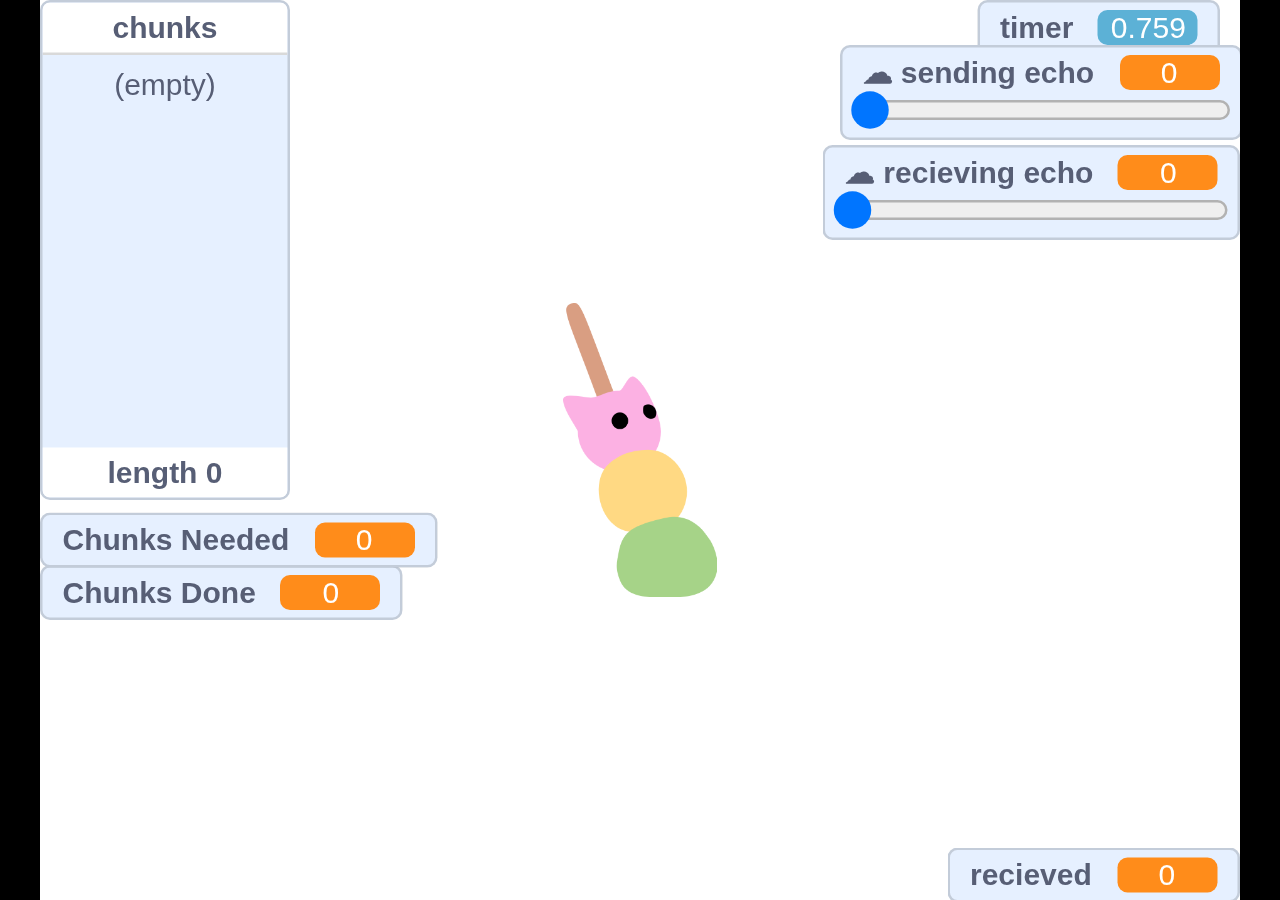
==== filesender/index.html @ b2f669ba "Add files via upload" ====
<!DOCTYPE html>
<!-- Created with https://packager.turbowarp.org/ -->
<html>
<head>
  <meta charset="utf-8">
  <meta name="viewport" content="width=device-width, initial-scale=1.0, maximum-scale=1.0, user-scalable=no">
  <!-- We only include this to explicitly loosen the CSP of various packager environments. It does not provide any security. -->
  <meta http-equiv="Content-Security-Policy" content="default-src * 'self' 'unsafe-inline' 'unsafe-eval' data: blob:">
  <title>Letter Swapper 2.5</title>
  <style>
    body {
      color: #ffffff;
      font-family: sans-serif;
      overflow: hidden;
      margin: 0;
      padding: 0;
    }
    :root, body.is-fullscreen {
      background-color: #000000;
    }
    [hidden] {
      display: none !important;
    }
    h1 {
      font-weight: normal;
    }
    a {
      color: inherit;
      text-decoration: underline;
      cursor: pointer;
    }

    #app, #loading, #error, #launch {
      position: absolute;
      top: 0;
      left: 0;
      width: 100%;
      height: 100%;
    }
    .screen {
      display: flex;
      flex-direction: column;
      align-items: center;
      justify-content: center;
      text-align: center;
      cursor: default;
      user-select: none;
      -webkit-user-select: none;
      background-color: #000000;
    }
    #launch {
      background-color: rgba(0, 0, 0, 0.7);
      cursor: pointer;
    }
    .green-flag {
      width: 80px;
      height: 80px;
      padding: 16px;
      border-radius: 100%;
      background: rgba(255, 255, 255, 0.75);
      border: 3px solid hsla(0, 100%, 100%, 1);
      display: flex;
      justify-content: center;
      align-items: center;
      box-sizing: border-box;
    }
    #loading {
      
    }
    .progress-bar-outer {
      border: 1px solid currentColor;
      height: 10px;
      width: 200px;
      max-width: 200px;
    }
    .progress-bar-inner {
      height: 100%;
      width: 0;
      background-color: currentColor;
    }
    .loading-text, noscript {
      font-weight: normal;
      font-size: 36px;
      margin: 0 0 16px;
    }
    .loading-image {
      margin: 0 0 16px;
    }
    #error-message, #error-stack {
      font-family: monospace;
      max-width: 600px;
      white-space: pre-wrap;
      user-select: text;
      -webkit-user-select: text;
    }
    #error-stack {
      text-align: left;
      max-height: 200px;
      overflow: auto;
    }
    .control-button {
      width: 2rem;
      height: 2rem;
      padding: 0.375rem;
      margin-top: 0.5rem;
      margin-bottom: 0.5rem;
      user-select: none;
      -webkit-user-select: none;
      cursor: pointer;
      border: 0;
      border-radius: 4px;
    }
    .control-button-highlight:hover {
      background: #ff4c4c26;
    }
    .control-button-highlight.active {
      background: #ff4c4c59;
    }
    .fullscreen-button {
      background: white;
    }
    .standalone-fullscreen-button {
      position: absolute;
      top: 0;
      right: 0;
      background-color: rgba(0, 0, 0, 0.5);
      border-radius: 0 0 0 4px;
      padding: 4px;
      cursor: pointer;
    }
    .sc-canvas {
      cursor: auto;
    }
    .sc-monitor-root[data-opcode^="data_"] .sc-monitor-value-color {
      background-color: #ff8c1a;
    }
    .sc-monitor-row-value-outer {
      background-color: #fc662c;
    }
    .sc-monitor-row-value-editing .sc-monitor-row-value-outer {
      background-color: #e25b27;
    }
    
  </style>
  <meta name="theme-color" content="#000000">
  
</head>
<body>
  <div id="app"></div>

  <div id="launch" class="screen" hidden title="Click to start">
    <div class="green-flag">
      <svg viewBox="0 0 16.63 17.5" width="42" height="44">
        <defs><style>.cls-1,.cls-2{fill:#4cbf56;stroke:#45993d;stroke-linecap:round;stroke-linejoin:round;}.cls-2{stroke-width:1.5px;}</style></defs>
        <path class="cls-1" d="M.75,2A6.44,6.44,0,0,1,8.44,2h0a6.44,6.44,0,0,0,7.69,0V12.4a6.44,6.44,0,0,1-7.69,0h0a6.44,6.44,0,0,0-7.69,0"/>
        <line class="cls-2" x1="0.75" y1="16.75" x2="0.75" y2="0.75"/>
      </svg>
    </div>
  </div>

  <div id="loading" class="screen">
    <noscript>Enable JavaScript</noscript>
    
    
    <div class="progress-bar-outer"><div class="progress-bar-inner" id="loading-inner"></div></div>
  </div>

  <div id="error" class="screen" hidden>
    <h1>Error</h1>
    <details>
      <summary id="error-message"></summary>
      <p id="error-stack"></p>
    </details>
  </div>

  <script>/*!
Parts of this script are from the TurboWarp Packager <https://packager.turbowarp.org/>, licensed as follows:
Copyright (C) 2021-2024 Thomas Weber

The Source Code Form of this program is available under the terms of the
Mozilla Public License, v. 2.0. You can obtain a copy of the license at
https://www.mozilla.org/en-US/MPL/2.0/.

Parts of this script are from Scratch <https://scratch.mit.edu/>, licensed as follows:
Copyright (c) 2016, Massachusetts Institute of Technology
All rights reserved.

Redistribution and use in source and binary forms, with or without modification, are permitted provided that the following conditions are met:

1. Redistributions of source code must retain the above copyright notice, this list of conditions and the following disclaimer.

2. Redistributions in binary form must reproduce the above copyright notice, this list of conditions and the following disclaimer in the documentation and/or other materials provided with the distribution.

3. Neither the name of the copyright holder nor the names of its contributors may be used to endorse or promote products derived from this software without specific prior written permission.

THIS SOFTWARE IS PROVIDED BY THE COPYRIGHT HOLDERS AND CONTRIBUTORS "AS IS" AND ANY EXPRESS OR IMPLIED WARRANTIES, INCLUDING, BUT NOT LIMITED TO, THE IMPLIED WARRANTIES OF MERCHANTABILITY AND FITNESS FOR A PARTICULAR PURPOSE ARE DISCLAIMED. IN NO EVENT SHALL THE COPYRIGHT HOLDER OR CONTRIBUTORS BE LIABLE FOR ANY DIRECT, INDIRECT, INCIDENTAL, SPECIAL, EXEMPLARY, OR CONSEQUENTIAL DAMAGES (INCLUDING, BUT NOT LIMITED TO, PROCUREMENT OF SUBSTITUTE GOODS OR SERVICES; LOSS OF USE, DATA, OR PROFITS; OR BUSINESS INTERRUPTION) HOWEVER CAUSED AND ON ANY THEORY OF LIABILITY, WHETHER IN CONTRACT, STRICT LIABILITY, OR TORT (INCLUDING NEGLIGENCE OR OTHERWISE) ARISING IN ANY WAY OUT OF THE USE OF THIS SOFTWARE, EVEN IF ADVISED OF THE POSSIBILITY OF SUCH DAMAGE.
*/

/*! For license information please see scaffolding-min.js.LICENSE.txt */
!function(e){function t(t){for(var n,i,s=t[0],o=t[1],a=0,c=[];a<s.length;a++)i=s[a],Object.prototype.hasOwnProperty.call(r,i)&&r[i]&&c.push(r[i][0]),r[i]=0;for(n in o)Object.prototype.hasOwnProperty.call(o,n)&&(e[n]=o[n]);for(l&&l(t);c.length;)c.shift()()}var n={},r={0:0};function i(t){if(n[t])return n[t].exports;var r=n[t]={i:t,l:!1,exports:{}};return e[t].call(r.exports,r,r.exports,i),r.l=!0,r.exports}i.e=function(e){var t=[],n=r[e];if(0!==n)if(n)t.push(n[2]);else{var s=new Promise((function(t,i){n=r[e]=[t,i]}));t.push(n[2]=s);var o,a=document.createElement("script");a.charset="utf-8",a.timeout=120,i.nc&&a.setAttribute("nonce",i.nc),a.src=function(e){return i.p+"scaffolding/"+({1:"vendors~iframe-extension-worker"}[e]||e)+".js"}(e);var l=new Error;o=function(t){a.onerror=a.onload=null,clearTimeout(c);var n=r[e];if(0!==n){if(n){var i=t&&("load"===t.type?"missing":t.type),s=t&&t.target&&t.target.src;l.message="Loading chunk "+e+" failed.\n("+i+": "+s+")",l.name="ChunkLoadError",l.type=i,l.request=s,n[1](l)}r[e]=void 0}};var c=setTimeout((function(){o({type:"timeout",target:a})}),12e4);a.onerror=a.onload=o,document.head.appendChild(a)}return Promise.all(t)},i.m=e,i.c=n,i.d=function(e,t,n){i.o(e,t)||Object.defineProperty(e,t,{enumerable:!0,get:n})},i.r=function(e){"undefined"!=typeof Symbol&&Symbol.toStringTag&&Object.defineProperty(e,Symbol.toStringTag,{value:"Module"}),Object.defineProperty(e,"__esModule",{value:!0})},i.t=function(e,t){if(1&t&&(e=i(e)),8&t)return e;if(4&t&&"object"==typeof e&&e&&e.__esModule)return e;var n=Object.create(null);if(i.r(n),Object.defineProperty(n,"default",{enumerable:!0,value:e}),2&t&&"string"!=typeof e)for(var r in e)i.d(n,r,function(t){return e[t]}.bind(null,r));return n},i.n=function(e){var t=e&&e.__esModule?function(){return e.default}:function(){return e};return i.d(t,"a",t),t},i.o=function(e,t){return Object.prototype.hasOwnProperty.call(e,t)},i.p="",i.oe=function(e){throw console.error(e),e};var s=window.webpackJsonp=window.webpackJsonp||[],o=s.push.bind(s);s.push=t,s=s.slice();for(var a=0;a<s.length;a++)t(s[a]);var l=o;i(i.s=415)}([function(e,t,n){var r=n(36),i=n(93),s=n(37),o=s.TYPE,a=n(91),l=a.isNewline,c=a.isName,u=a.isValidEscape,d=a.isNumberStart,h=a.isIdentifierStart,p=a.charCodeCategory,m=a.isBOM,f=n(27),g=f.cmpStr,y=f.getNewlineLength,b=f.findWhiteSpaceEnd,v=f.consumeEscaped,S=f.consumeName,w=f.consumeNumber,k=f.consumeBadUrlRemnants,x=16777215,T=24;function E(e,t){function n(t){return t<E?e.charCodeAt(t):0}function s(){return M=w(e,M),h(n(M),n(M+1),n(M+2))?(L=o.Dimension,void(M=S(e,M))):37===n(M)?(L=o.Percentage,void M++):void(L=o.Number)}function a(){const t=M;return M=S(e,M),g(e,t,M,"url")&&40===n(M)?34===n(M=b(e,M+1))||39===n(M)?(L=o.Function,void(M=t+4)):void function(){for(L=o.Url,M=b(e,M);M<e.length;M++){var t=e.charCodeAt(M);switch(p(t)){case 41:return void M++;case p.Eof:return;case p.WhiteSpace:return 41===n(M=b(e,M))||M>=e.length?void(M<e.length&&M++):(M=k(e,M),void(L=o.BadUrl));case 34:case 39:case 40:case p.NonPrintable:return M=k(e,M),void(L=o.BadUrl);case 92:if(u(t,n(M+1))){M=v(e,M)-1;break}return M=k(e,M),void(L=o.BadUrl)}}}():40===n(M)?(L=o.Function,void M++):void(L=o.Ident)}function f(t){for(t||(t=n(M++)),L=o.String;M<e.length;M++){var r=e.charCodeAt(M);switch(p(r)){case t:return void M++;case p.Eof:return;case p.WhiteSpace:if(l(r))return M+=y(e,M,r),void(L=o.BadString);break;case 92:if(M===e.length-1)break;var i=n(M+1);l(i)?M+=y(e,M+1,i):u(r,i)&&(M=v(e,M)-1)}}}t||(t=new r);for(var E=(e=String(e||"")).length,A=i(t.offsetAndType,E+1),C=i(t.balance,E+1),I=0,O=m(n(0)),M=O,N=0,R=0,D=0;M<E;){var P=e.charCodeAt(M),L=0;switch(C[I]=E,p(P)){case p.WhiteSpace:L=o.WhiteSpace,M=b(e,M+1);break;case 34:f();break;case 35:c(n(M+1))||u(n(M+1),n(M+2))?(L=o.Hash,M=S(e,M+1)):(L=o.Delim,M++);break;case 39:f();break;case 40:L=o.LeftParenthesis,M++;break;case 41:L=o.RightParenthesis,M++;break;case 43:d(P,n(M+1),n(M+2))?s():(L=o.Delim,M++);break;case 44:L=o.Comma,M++;break;case 45:d(P,n(M+1),n(M+2))?s():45===n(M+1)&&62===n(M+2)?(L=o.CDC,M+=3):h(P,n(M+1),n(M+2))?a():(L=o.Delim,M++);break;case 46:d(P,n(M+1),n(M+2))?s():(L=o.Delim,M++);break;case 47:42===n(M+1)?(L=o.Comment,1===(M=e.indexOf("*/",M+2)+2)&&(M=e.length)):(L=o.Delim,M++);break;case 58:L=o.Colon,M++;break;case 59:L=o.Semicolon,M++;break;case 60:33===n(M+1)&&45===n(M+2)&&45===n(M+3)?(L=o.CDO,M+=4):(L=o.Delim,M++);break;case 64:h(n(M+1),n(M+2),n(M+3))?(L=o.AtKeyword,M=S(e,M+1)):(L=o.Delim,M++);break;case 91:L=o.LeftSquareBracket,M++;break;case 92:u(P,n(M+1))?a():(L=o.Delim,M++);break;case 93:L=o.RightSquareBracket,M++;break;case 123:L=o.LeftCurlyBracket,M++;break;case 125:L=o.RightCurlyBracket,M++;break;case p.Digit:s();break;case p.NameStart:a();break;case p.Eof:break;default:L=o.Delim,M++}switch(L){case N:for(N=(R=C[D=R&x])>>T,C[I]=D,C[D++]=I;D<I;D++)C[D]===E&&(C[D]=I);break;case o.LeftParenthesis:case o.Function:C[I]=R,R=(N=o.RightParenthesis)<<T|I;break;case o.LeftSquareBracket:C[I]=R,R=(N=o.RightSquareBracket)<<T|I;break;case o.LeftCurlyBracket:C[I]=R,R=(N=o.RightCurlyBracket)<<T|I}A[I++]=L<<T|M}for(A[I]=o.EOF<<T|M,C[I]=E,C[E]=E;0!==R;)R=C[D=R&x],C[D]=E;return t.source=e,t.firstCharOffset=O,t.offsetAndType=A,t.tokenCount=I,t.balance=C,t.reset(),t.next(),t}Object.keys(s).forEach((function(e){E[e]=s[e]})),Object.keys(a).forEach((function(e){E[e]=a[e]})),Object.keys(f).forEach((function(e){E[e]=f[e]})),e.exports=E},function(e,t,n){const r=n(31);r.enable(),e.exports=r("vm")},function(e,t,n){const r=n(23),i=e=>{if("string"!=typeof e)return!1;for(let t=0;t<e.length;t++){const n=e.charCodeAt(t);if(48===n||9===n)return!1}return!0};class s{static toNumber(e){if("number"==typeof e)return Number.isNaN(e)?0:e;const t=Number(e);return Number.isNaN(t)?0:t}static toBoolean(e){return"boolean"==typeof e?e:"string"==typeof e?""!==e&&"0"!==e&&"false"!==e.toLowerCase():Boolean(e)}static toString(e){return String(e)}static toRgbColorList(e){const t=s.toRgbColorObject(e);return[t.r,t.g,t.b]}static toRgbColorObject(e){let t;return"string"==typeof e&&"#"===e.substring(0,1)?(t=r.hexToRgb(e),t||(t={r:0,g:0,b:0,a:255})):t=r.decimalToRgb(s.toNumber(e)),t}static isWhiteSpace(e){return null===e||"string"==typeof e&&0===e.trim().length}static compare(e,t){let n=Number(e),r=Number(t);if(0===n&&i(e)?n=NaN:0===r&&i(t)&&(r=NaN),isNaN(n)||isNaN(r)){const n=String(e).toLowerCase(),r=String(t).toLowerCase();return n<r?-1:n>r?1:0}return n===1/0&&r===1/0||n===-1/0&&r===-1/0?0:n-r}static isInt(e){return"number"==typeof e?!!isNaN(e)||e===Math.floor(e):"boolean"==typeof e||"string"==typeof e&&e.indexOf(".")<0}static get LIST_INVALID(){return"INVALID"}static get LIST_ALL(){return"ALL"}static toListIndex(e,t,n){if("number"!=typeof e){if("all"===e)return n?s.LIST_ALL:s.LIST_INVALID;if("last"===e)return t>0?t:s.LIST_INVALID;if("random"===e||"any"===e)return t>0?1+Math.floor(Math.random()*t):s.LIST_INVALID}return(e=Math.floor(s.toNumber(e)))<1||e>t?s.LIST_INVALID:e}}e.exports=s},function(e,t){e.exports={BOOLEAN:"Boolean",BUTTON:"button",LABEL:"label",COMMAND:"command",CONDITIONAL:"conditional",EVENT:"event",HAT:"hat",LOOP:"loop",REPORTER:"reporter",XML:"xml"}},function(e,t){e.exports={ANGLE:"angle",BOOLEAN:"Boolean",COLOR:"color",NUMBER:"number",STRING:"string",MATRIX:"matrix",NOTE:"note",IMAGE:"image",COSTUME:"costume",SOUND:"sound"}},function(e,t){e.exports=class{static degToRad(e){return e*Math.PI/180}static radToDeg(e){return 180*e/Math.PI}static clamp(e,t,n){return Math.min(Math.max(e,t),n)}static wrapClamp(e,t,n){const r=n-t+1;return e-Math.floor((e-t)/r)*r}static tan(e){switch(e%=360){case-270:case 90:return 1/0;case-90:case 270:return-1/0;default:return Math.round(1e10*Math.tan(Math.PI*e/180))/1e10}}static reducedSortOrdering(e){const t=e.slice(0).sort(((e,t)=>e-t));return e.map((e=>t.indexOf(e)))}static inclusiveRandIntWithout(e,t,n){const r=t-e,i=e+Math.floor(Math.random()*r);return i>=n?i+1:i}static scale(e,t,n,r,i){return(e-t)/(n-t)*(i-r)+r}}},function(e,t,n){"use strict";var r=n(128),i=n(129),s=n(70),o=n(69),a=n(68);function l(e,t){return Object.keys(t).forEach((function(n){e[n]=t[n]})),e}e.exports=function e(){var t=l({},a),n="en",c={},u=function(e){return e},d=null,h="warning",p={};function m(e,t,s){var o="string"==typeof e?e:e.default,a=y(o,"object"==typeof e&&e.id||u(o),s||n);return(a.format||(a.format=i(r(a.message),s||n,p)))(t)}m.rich=function(e,t,s){var o="string"==typeof e?e:e.default,a=y(o,"object"==typeof e&&e.id||u(o),s||n);return(a.toParts||(a.toParts=i.toParts(r(a.message,{tagsType:f}),s||n,p)))(t)};var f="<>";function g(e,t){var n=e[2];return function(e,t){var r="object"==typeof n?function(e,t){return Object.keys(e).reduce((function(n,r){return n[r]=e[r](t),n}),{})}(n,t):n;return"function"==typeof e?e(r):e}}function y(e,t,n){var r=o(n,c)||"en",i=c[r]||(c[r]={}),s=i[t];if("string"==typeof s&&(s=i[t]={message:s}),!s){var a='Translation for "'+t+'" in "'+r+'" is missing';if("warning"===h)"undefined"!=typeof console&&console.warn(a);else if("ignore"!==h)throw new Error(a);var l="function"==typeof d?d(e,t,r)||e:d||e;s=i[t]={message:l}}return s}function b(e,t,r,i,a){"object"==typeof r&&"object"!=typeof i&&(a=i,i=r,r=0);var l=o(a||n,s),c=l&&s[l][e]||v;return i["="+ +t]||i[c(t-r)]||i.other}function v(){return"other"}return p[f]=g,m.setup=function(e){return(e=e||{}).locale&&(n=e.locale),"translations"in e&&(c=e.translations||{}),e.generateId&&(u=e.generateId),"missingReplacement"in e&&(d=e.missingReplacement),e.missingTranslation&&(h=e.missingTranslation),e.formats&&(e.formats.number&&l(t.number,e.formats.number),e.formats.date&&l(t.date,e.formats.date),e.formats.time&&l(t.time,e.formats.time)),e.types&&((p=e.types)[f]=g),{locale:n,translations:c,generateId:u,missingReplacement:d,missingTranslation:h,formats:t,types:p}},m.number=function(e,r,i){var s=r&&t.number[r]||t.parseNumberPattern(r)||t.number.default;return new Intl.NumberFormat(i||n,s).format(e)},m.date=function(e,r,i){var s=r&&t.date[r]||t.parseDatePattern(r)||t.date.default;return new Intl.DateTimeFormat(i||n,s).format(e)},m.time=function(e,r,i){var s=r&&t.time[r]||t.parseDatePattern(r)||t.time.default;return new Intl.DateTimeFormat(i||n,s).format(e)},m.select=function(e,t){return t[e]||t.other},m.custom=function(e,t,n,r){return e[1]in p?p[e[1]](e,t)(n,r):n},m.plural=b.bind(null,"cardinal"),m.selectordinal=b.bind(null,"ordinal"),m.namespace=e,m}()},function(e,t,n){const r=n(1);class i{static withoutTrailingDigits(e){let t=e.length-1;for(;t>=0&&"0123456789".indexOf(e.charAt(t))>-1;)t--;return e.slice(0,t+1)}static unusedName(e,t){if(t.indexOf(e)<0)return e;e=i.withoutTrailingDigits(e);let n=2;for(;t.indexOf(e+n)>=0;)n++;return e+n}static splitFirst(e,t){const n=e.indexOf(t);return n>=0?[e.substring(0,n),e.substring(n+1)]:[e,null]}static stringify(e){return JSON.stringify(e,((e,t)=>"number"!=typeof t||t!==1/0&&t!==-1/0&&!isNaN(t)?t:0))}static replaceUnsafeChars(e){if("string"!=typeof e){if(!Array.isArray(e))return r.error("Unexpected input recieved in replaceUnsafeChars"),e;e=String(e)}return e.replace(/[<>&'"]/g,(e=>{switch(e){case"<":return"lt";case">":return"gt";case"&":return"amp";case"'":return"apos";case'"':return"quot"}}))}}e.exports=i},function(e,t){const n="!#%()*+,-./:;=?@[]^_`{|}~ABCDEFGHIJKLMNOPQRSTUVWXYZabcdefghijklmnopqrstuvwxyz0123456789";e.exports=function(){const e=n.length,t=[];for(let r=0;r<20;r++)t[r]=n.charAt(Math.random()*e);return t.join("")}},function(e,t){var n;n=function(){return this}();try{n=n||new Function("return this")()}catch(e){"object"==typeof window&&(n=window)}e.exports=n},function(e,t,n){const r=n(8),i=n(33);class s{constructor(e,t,n,i){switch(this.id=e||r(),this.name=t,this.type=n,this.isCloud=i,this.type){case s.SCALAR_TYPE:this.value=0;break;case s.LIST_TYPE:this.value=[];break;case s.BROADCAST_MESSAGE_TYPE:this.value=this.name;break;default:throw new Error("Invalid variable type: ".concat(this.type))}}toXML(e){return e=!0===e,'<variable type="'.concat(this.type,'" id="').concat(this.id,'" islocal="').concat(e,'" iscloud="').concat(this.isCloud,'">').concat(i(this.name),"</variable>")}static get SCALAR_TYPE(){return""}static get LIST_TYPE(){return"list"}static get BROADCAST_MESSAGE_TYPE(){return"broadcast_msg"}}e.exports=s},function(e,t,n){var r;"undefined"!=typeof self&&self,r=function(){return function(e){var t={};function n(r){if(t[r])return t[r].exports;var i=t[r]={i:r,l:!1,exports:{}};return e[r].call(i.exports,i,i.exports,n),i.l=!0,i.exports}return n.m=e,n.c=t,n.d=function(e,t,r){n.o(e,t)||Object.defineProperty(e,t,{configurable:!1,enumerable:!0,get:r})},n.n=function(e){var t=e&&e.__esModule?function(){return e.default}:function(){return e};return n.d(t,"a",t),t},n.o=function(e,t){return Object.prototype.hasOwnProperty.call(e,t)},n.p="",n(n.s=9)}([function(e,t,n){"use strict";t.__esModule=!0,t.copyExistingProperties=function(e,t){Object.keys(t).forEach((function(n){t.hasOwnProperty(n)&&e.hasOwnProperty(n)&&(t[n]=e[n])}))},t.copyNamedProperties=function(e,t,n){e.forEach((function(e){var r=t[e];void 0!==r&&(n[e]=r)}))},t.isBuffer=function(e,t){return o||(o=e.createBuffer()),t instanceof o.constructor},t.isRenderbuffer=function(e,t){return a||(a=e.createRenderbuffer()),t instanceof a.constructor},t.isShader=function(e,t){return l||(l=e.createShader(e.VERTEX_SHADER)),t instanceof l.constructor},t.isTexture=function(e,t){return c||(c=e.createTexture()),t instanceof c.constructor},t.isSampler=function(e,t){if(!u){if(!e.createSampler)return!1;u=e.createSampler()}return t instanceof u.constructor},t.warn=t.error=void 0;var r,i=(r=n(2))&&r.__esModule?r:{default:r},s=i.default.console&&i.default.console.error&&"function"==typeof i.default.console.error?i.default.console.error.bind(i.default.console):function(){};t.error=s;var o,a,l,c,u,d=i.default.console&&i.default.console.warn&&"function"==typeof i.default.console.warn?i.default.console.warn.bind(i.default.console):function(){};t.warn=d},function(e,t,n){"use strict";t.__esModule=!0,t.getGLTypeForTypedArray=function(e){if(e instanceof Int8Array)return s;if(e instanceof Uint8Array)return o;if(e instanceof Uint8ClampedArray)return o;if(e instanceof Int16Array)return a;if(e instanceof Uint16Array)return l;if(e instanceof Int32Array)return c;if(e instanceof Uint32Array)return u;if(e instanceof Float32Array)return d;throw"unsupported typed array type"},t.getGLTypeForTypedArrayType=function(e){if(e===Int8Array)return s;if(e===Uint8Array)return o;if(e===Uint8ClampedArray)return o;if(e===Int16Array)return a;if(e===Uint16Array)return l;if(e===Int32Array)return c;if(e===Uint32Array)return u;if(e===Float32Array)return d;throw"unsupported typed array type"},t.getTypedArrayTypeForGLType=function(e){var t=h[e];if(!t)throw"unknown gl type";return t},t.isArrayBuffer=void 0;var r,i=(r=n(2))&&r.__esModule?r:{default:r},s=5120,o=5121,a=5122,l=5123,c=5124,u=5125,d=5126,h={},p=h;p[s]=Int8Array,p[o]=Uint8Array,p[a]=Int16Array,p[l]=Uint16Array,p[c]=Int32Array,p[u]=Uint32Array,p[d]=Float32Array,p[32819]=Uint16Array,p[32820]=Uint16Array,p[33635]=Uint16Array,p[5131]=Uint16Array,p[33640]=Uint32Array,p[35899]=Uint32Array,p[35902]=Uint32Array,p[36269]=Uint32Array,p[34042]=Uint32Array;var m=i.default.SharedArrayBuffer?function(e){return e&&e.buffer&&(e.buffer instanceof ArrayBuffer||e.buffer instanceof i.default.SharedArrayBuffer)}:function(e){return e&&e.buffer&&e.buffer instanceof ArrayBuffer};t.isArrayBuffer=m},function(e,t,n){"use strict";t.__esModule=!0,t.default=void 0;var r=void 0!==r?r:"undefined"!=typeof self?self:"undefined"!=typeof window?window:{};t.default=r},function(e,t,n){"use strict";t.__esModule=!0,t.add=function(e,t,n){return(n=n||new r(3))[0]=e[0]+t[0],n[1]=e[1]+t[1],n[2]=e[2]+t[2],n},t.copy=function(e,t){return(t=t||new r(3))[0]=e[0],t[1]=e[1],t[2]=e[2],t},t.create=function(e,t,n){var i=new r(3);return e&&(i[0]=e),t&&(i[1]=t),n&&(i[2]=n),i},t.cross=function(e,t,n){n=n||new r(3);var i=e[2]*t[0]-e[0]*t[2],s=e[0]*t[1]-e[1]*t[0];return n[0]=e[1]*t[2]-e[2]*t[1],n[1]=i,n[2]=s,n},t.distance=function(e,t){var n=e[0]-t[0],r=e[1]-t[1],i=e[2]-t[2];return Math.sqrt(n*n+r*r+i*i)},t.distanceSq=function(e,t){var n=e[0]-t[0],r=e[1]-t[1],i=e[2]-t[2];return n*n+r*r+i*i},t.divide=function(e,t,n){return(n=n||new r(3))[0]=e[0]/t[0],n[1]=e[1]/t[1],n[2]=e[2]/t[2],n},t.divScalar=function(e,t,n){return(n=n||new r(3))[0]=e[0]/t,n[1]=e[1]/t,n[2]=e[2]/t,n},t.dot=function(e,t){return e[0]*t[0]+e[1]*t[1]+e[2]*t[2]},t.lerp=function(e,t,n,i){return(i=i||new r(3))[0]=(1-n)*e[0]+n*t[0],i[1]=(1-n)*e[1]+n*t[1],i[2]=(1-n)*e[2]+n*t[2],i},t.length=function(e){return Math.sqrt(e[0]*e[0]+e[1]*e[1]+e[2]*e[2])},t.lengthSq=function(e){return e[0]*e[0]+e[1]*e[1]+e[2]*e[2]},t.mulScalar=function(e,t,n){return(n=n||new r(3))[0]=e[0]*t,n[1]=e[1]*t,n[2]=e[2]*t,n},t.multiply=function(e,t,n){return(n=n||new r(3))[0]=e[0]*t[0],n[1]=e[1]*t[1],n[2]=e[2]*t[2],n},t.negate=function(e,t){return(t=t||new r(3))[0]=-e[0],t[1]=-e[1],t[2]=-e[2],t},t.normalize=function(e,t){t=t||new r(3);var n=e[0]*e[0]+e[1]*e[1]+e[2]*e[2],i=Math.sqrt(n);return i>1e-5?(t[0]=e[0]/i,t[1]=e[1]/i,t[2]=e[2]/i):(t[0]=0,t[1]=0,t[2]=0),t},t.setDefaultType=function(e){var t=r;return r=e,t},t.subtract=function(e,t,n){return(n=n||new r(3))[0]=e[0]-t[0],n[1]=e[1]-t[1],n[2]=e[2]-t[2],n};var r=Float32Array},function(e,t,n){"use strict";t.__esModule=!0,t.isWebGL1=function(e){return!e.texStorage2D},t.isWebGL2=function(e){return!!e.texStorage2D},t.glEnumToString=void 0;var r,i,s=(r={},i={},function(e,t){return function(e){var t=e.constructor.name;if(!r[t]){for(var n in e)if("number"==typeof e[n]){var s=i[e[n]];i[e[n]]=s?"".concat(s," | ").concat(n):n}r[t]=!0}}(e),i[t]||"0x"+t.toString(16)});t.glEnumToString=s},function(e,t,n){"use strict";t.__esModule=!0,t.createAttributeSetters=H,t.createProgram=L,t.createProgramFromScripts=function(e,t,n,r,i){for(var s=N(n,r,i),o=[],a=0;a<t.length;++a){var l=B(e,t[a],e[R[a]],s.errorCallback);if(!l)return null;o.push(l)}return L(e,o,s)},t.createProgramFromSources=z,t.createProgramInfo=function(e,t,n,r,i){var s=N(n,r,i),o=!0;if(t=t.map((function(e){if(e.indexOf("\n")<0){var t=u(e);t?e=t.text:(s.errorCallback("no element with id: "+e),o=!1)}return e})),!o)return null;var a=z(e,t,s);return a?K(e,a):null},t.createProgramInfoFromProgram=K,t.createUniformSetters=j,t.createUniformBlockSpecFromProgram=V,t.createUniformBlockInfoFromProgram=q,t.createUniformBlockInfo=function(e,t,n){return q(e,t.program,t.uniformBlockSpec,n)},t.createTransformFeedback=function(e,t,n){var r=e.createTransformFeedback();return e.bindTransformFeedback(e.TRANSFORM_FEEDBACK,r),e.useProgram(t.program),W(e,t,n),e.bindTransformFeedback(e.TRANSFORM_FEEDBACK,null),function(e,t,n){for(var r in t.transformFeedbackInfo&&(t=t.transformFeedbackInfo),n.attribs&&(n=n.attribs),n){var i=t[r];i&&e.bindBufferBase(e.TRANSFORM_FEEDBACK_BUFFER,i.index,null)}}(e,t,n),r},t.createTransformFeedbackInfo=F,t.bindTransformFeedbackInfo=W,t.setAttributes=_,t.setBuffersAndAttributes=function(e,t,n){n.vertexArrayObject?e.bindVertexArray(n.vertexArrayObject):(_(t.attribSetters||t,n.attribs),n.indices&&e.bindBuffer(e.ELEMENT_ARRAY_BUFFER,n.indices))},t.setUniforms=function e(t,n){for(var r=t.uniformSetters||t,i=arguments.length,s=1;s<i;++s){var o=arguments[s];if(Array.isArray(o))for(var a=o.length,l=0;l<a;++l)e(r,o[l]);else for(var c in o){var u=r[c];u&&u(o[c])}}},t.setUniformBlock=function(e,t,n){Y(e,t,n)&&e.bufferData(e.UNIFORM_BUFFER,n.array,e.DYNAMIC_DRAW)},t.setBlockUniforms=function(e,t){var n=e.uniforms;for(var r in t){var i=n[r];if(i){var s=t[r];s.length?i.set(s):i[0]=s}}},t.bindUniformBlock=Y;var r,i=a(n(4)),s=a(n(0)),o=(r=n(2))&&r.__esModule?r:{default:r};function a(e){if(e&&e.__esModule)return e;var t={};if(null!=e)for(var n in e)if(Object.prototype.hasOwnProperty.call(e,n)){var r=Object.defineProperty&&Object.getOwnPropertyDescriptor?Object.getOwnPropertyDescriptor(e,n):{};r.get||r.set?Object.defineProperty(t,n,r):t[n]=e[n]}return t.default=e,t}var l=s.error,c=s.warn,u=o.default&&o.default.document&&o.default.document.getElementById?o.default.document.getElementById.bind(o.default.document):function(){return null},d=3553,h=34067,p=32879,m=35866,f={};function g(e,t){return f[t].bindPoint}function y(e,t){return function(n){e.uniform1i(t,n)}}function b(e,t){return function(n){e.uniform1iv(t,n)}}function v(e,t){return function(n){e.uniform2iv(t,n)}}function S(e,t){return function(n){e.uniform3iv(t,n)}}function w(e,t){return function(n){e.uniform4iv(t,n)}}function k(e,t,n,r){var o=g(0,t);return i.isWebGL2(e)?function(t){var i,a;s.isTexture(e,t)?(i=t,a=null):(i=t.texture,a=t.sampler),e.uniform1i(r,n),e.activeTexture(e.TEXTURE0+n),e.bindTexture(o,i),e.bindSampler(n,a)}:function(t){e.uniform1i(r,n),e.activeTexture(e.TEXTURE0+n),e.bindTexture(o,t)}}function x(e,t,n,r,o){for(var a=g(0,t),l=new Int32Array(o),c=0;c<o;++c)l[c]=n+c;return i.isWebGL2(e)?function(t){e.uniform1iv(r,l),t.forEach((function(t,r){var i,o;e.activeTexture(e.TEXTURE0+l[r]),s.isTexture(e,t)?(i=t,o=null):(i=t.texture,o=t.sampler),e.bindSampler(n,o),e.bindTexture(a,i)}))}:function(t){e.uniform1iv(r,l),t.forEach((function(t,n){e.activeTexture(e.TEXTURE0+l[n]),e.bindTexture(a,t)}))}}function T(e,t){return function(n){e.bindBuffer(e.ARRAY_BUFFER,n.buffer),e.enableVertexAttribArray(t),e.vertexAttribPointer(t,n.numComponents||n.size,n.type||e.FLOAT,n.normalize||!1,n.stride||0,n.offset||0),void 0!==n.divisor&&e.vertexAttribDivisor(t,n.divisor)}}function E(e,t){return function(n){e.bindBuffer(e.ARRAY_BUFFER,n.buffer),e.enableVertexAttribArray(t),e.vertexAttribIPointer(t,n.numComponents||n.size,n.type||e.INT,n.stride||0,n.offset||0),void 0!==n.divisor&&e.vertexAttribDivisor(t,n.divisor)}}function A(e,t,n){var r=n.size,i=n.count;return function(n){e.bindBuffer(e.ARRAY_BUFFER,n.buffer);for(var s=n.size||n.numComponents||r,o=s/i,a=n.type||e.FLOAT,l=f[a].size*s,c=n.normalize||!1,u=n.offset||0,d=l/i,h=0;h<i;++h)e.enableVertexAttribArray(t+h),e.vertexAttribPointer(t+h,o,a,c,l,u+d*h),void 0!==n.divisor&&e.vertexAttribDivisor(t+h,n.divisor)}}f[5126]={Type:Float32Array,size:4,setter:function(e,t){return function(n){e.uniform1f(t,n)}},arraySetter:function(e,t){return function(n){e.uniform1fv(t,n)}}},f[35664]={Type:Float32Array,size:8,setter:function(e,t){return function(n){e.uniform2fv(t,n)}}},f[35665]={Type:Float32Array,size:12,setter:function(e,t){return function(n){e.uniform3fv(t,n)}}},f[35666]={Type:Float32Array,size:16,setter:function(e,t){return function(n){e.uniform4fv(t,n)}}},f[5124]={Type:Int32Array,size:4,setter:y,arraySetter:b},f[35667]={Type:Int32Array,size:8,setter:v},f[35668]={Type:Int32Array,size:12,setter:S},f[35669]={Type:Int32Array,size:16,setter:w},f[5125]={Type:Uint32Array,size:4,setter:function(e,t){return function(n){e.uniform1ui(t,n)}},arraySetter:function(e,t){return function(n){e.uniform1uiv(t,n)}}},f[36294]={Type:Uint32Array,size:8,setter:function(e,t){return function(n){e.uniform2uiv(t,n)}}},f[36295]={Type:Uint32Array,size:12,setter:function(e,t){return function(n){e.uniform3uiv(t,n)}}},f[36296]={Type:Uint32Array,size:16,setter:function(e,t){return function(n){e.uniform4uiv(t,n)}}},f[35670]={Type:Uint32Array,size:4,setter:y,arraySetter:b},f[35671]={Type:Uint32Array,size:8,setter:v},f[35672]={Type:Uint32Array,size:12,setter:S},f[35673]={Type:Uint32Array,size:16,setter:w},f[35674]={Type:Float32Array,size:16,setter:function(e,t){return function(n){e.uniformMatrix2fv(t,!1,n)}}},f[35675]={Type:Float32Array,size:36,setter:function(e,t){return function(n){e.uniformMatrix3fv(t,!1,n)}}},f[35676]={Type:Float32Array,size:64,setter:function(e,t){return function(n){e.uniformMatrix4fv(t,!1,n)}}},f[35685]={Type:Float32Array,size:24,setter:function(e,t){return function(n){e.uniformMatrix2x3fv(t,!1,n)}}},f[35686]={Type:Float32Array,size:32,setter:function(e,t){return function(n){e.uniformMatrix2x4fv(t,!1,n)}}},f[35687]={Type:Float32Array,size:24,setter:function(e,t){return function(n){e.uniformMatrix3x2fv(t,!1,n)}}},f[35688]={Type:Float32Array,size:48,setter:function(e,t){return function(n){e.uniformMatrix3x4fv(t,!1,n)}}},f[35689]={Type:Float32Array,size:32,setter:function(e,t){return function(n){e.uniformMatrix4x2fv(t,!1,n)}}},f[35690]={Type:Float32Array,size:48,setter:function(e,t){return function(n){e.uniformMatrix4x3fv(t,!1,n)}}},f[35678]={Type:null,size:0,setter:k,arraySetter:x,bindPoint:d},f[35680]={Type:null,size:0,setter:k,arraySetter:x,bindPoint:h},f[35679]={Type:null,size:0,setter:k,arraySetter:x,bindPoint:p},f[35682]={Type:null,size:0,setter:k,arraySetter:x,bindPoint:d},f[36289]={Type:null,size:0,setter:k,arraySetter:x,bindPoint:m},f[36292]={Type:null,size:0,setter:k,arraySetter:x,bindPoint:m},f[36293]={Type:null,size:0,setter:k,arraySetter:x,bindPoint:h},f[36298]={Type:null,size:0,setter:k,arraySetter:x,bindPoint:d},f[36299]={Type:null,size:0,setter:k,arraySetter:x,bindPoint:p},f[36300]={Type:null,size:0,setter:k,arraySetter:x,bindPoint:h},f[36303]={Type:null,size:0,setter:k,arraySetter:x,bindPoint:m},f[36306]={Type:null,size:0,setter:k,arraySetter:x,bindPoint:d},f[36307]={Type:null,size:0,setter:k,arraySetter:x,bindPoint:p},f[36308]={Type:null,size:0,setter:k,arraySetter:x,bindPoint:h},f[36311]={Type:null,size:0,setter:k,arraySetter:x,bindPoint:m};var C={};C[5126]={size:4,setter:T},C[35664]={size:8,setter:T},C[35665]={size:12,setter:T},C[35666]={size:16,setter:T},C[5124]={size:4,setter:E},C[35667]={size:8,setter:E},C[35668]={size:12,setter:E},C[35669]={size:16,setter:E},C[5125]={size:4,setter:E},C[36294]={size:8,setter:E},C[36295]={size:12,setter:E},C[36296]={size:16,setter:E},C[35670]={size:4,setter:E},C[35671]={size:8,setter:E},C[35672]={size:12,setter:E},C[35673]={size:16,setter:E},C[35674]={size:4,setter:A,count:2},C[35675]={size:9,setter:A,count:3},C[35676]={size:16,setter:A,count:4};var I=void 0,O=/^[ \t]*\n/;function M(e,t,n,r){var i=r||l,s=e.createShader(n),o=0;if(O.test(t)&&(o=1,t=t.replace(O,"")),e.shaderSource(s,t),e.compileShader(s),!e.getShaderParameter(s,e.COMPILE_STATUS)){var a=e.getShaderInfoLog(s);return i(function(e,t){return t=t||0,++t,e.split("\n").map((function(e,n){return n+t+": "+e})).join("\n")}(t,o)+"\n*** Error compiling shader: "+a),e.deleteShader(s),null}return s}function N(e,t,n){var r;if("function"==typeof t&&(n=t,t=void 0),"function"==typeof e)n=e,e=void 0;else if(e&&!Array.isArray(e)){if(e.errorCallback)return e;var i=e;n=i.errorCallback,e=i.attribLocations,r=i.transformFeedbackVaryings}var s={errorCallback:n||l,transformFeedbackVaryings:r};if(e){var o={};Array.isArray(e)?e.forEach((function(e,n){o[e]=t?t[n]:n})):o=e,s.attribLocations=o}return s}var R=["VERTEX_SHADER","FRAGMENT_SHADER"];function D(e){return e.indexOf("frag")>=0?I.FRAGMENT_SHADER:e.indexOf("vert")>=0?I.VERTEX_SHADER:void 0}function P(e,t){t.forEach((function(t){e.deleteShader(t)}))}function L(e,t,n,r,i){for(var o=N(n,r,i),a=[],l=[],c=0;c<t.length;++c){var d=t[c];if("string"==typeof d){var h=u(d),p=h?h.text:d,m=e[R[c]];h&&h.type&&(m=D(h.type)||m),d=M(e,p,m,o.errorCallback),l.push(d)}s.isShader(e,d)&&a.push(d)}if(a.length!==t.length)return o.errorCallback("not enough shaders for program"),P(e,l),null;var f=e.createProgram();a.forEach((function(t){e.attachShader(f,t)})),o.attribLocations&&Object.keys(o.attribLocations).forEach((function(t){e.bindAttribLocation(f,o.attribLocations[t],t)}));var g=o.transformFeedbackVaryings;if(g&&(g.attribs&&(g=g.attribs),Array.isArray(g)||(g=Object.keys(g)),e.transformFeedbackVaryings(f,g,o.transformFeedbackMode||e.SEPARATE_ATTRIBS)),e.linkProgram(f),!e.getProgramParameter(f,e.LINK_STATUS)){var y=e.getProgramInfoLog(f);return o.errorCallback("Error in program linking:"+y),e.deleteProgram(f),P(e,l),null}return f}function B(e,t,n,r){var i,s=u(t);if(!s)throw"*** Error: unknown script element"+t;i=s.text;var o=n||D(s.type);if(!o)throw"*** Error: unknown shader type";return M(e,i,o,r)}function z(e,t,n,r,i){for(var s=N(n,r,i),o=[],a=0;a<t.length;++a){var l=M(e,t[a],e[R[a]],s.errorCallback);if(!l)return null;o.push(l)}return L(e,o,s)}function U(e){var t=e.name;return t.startsWith("gl_")||t.startsWith("webgl_")}function j(e,t){var n=0;function r(t,r){var i,s=e.getUniformLocation(t,r.name),o=r.size>1&&"[0]"===r.name.substr(-3),a=r.type,l=f[a];if(!l)throw"unknown type: 0x"+a.toString(16);if(l.bindPoint){var c=n;n+=r.size,i=o?l.arraySetter(e,a,c,s,r.size):l.setter(e,a,c,s,r.size)}else i=l.arraySetter&&o?l.arraySetter(e,s):l.setter(e,s);return i.location=s,i}for(var i={},s=e.getProgramParameter(t,e.ACTIVE_UNIFORMS),o=0;o<s;++o){var a=e.getActiveUniform(t,o);if(!U(a)){var l=a.name;"[0]"===l.substr(-3)&&(l=l.substr(0,l.length-3));var c=r(t,a);i[l]=c}}return i}function F(e,t){for(var n={},r=e.getProgramParameter(t,e.TRANSFORM_FEEDBACK_VARYINGS),i=0;i<r;++i){var s=e.getTransformFeedbackVarying(t,i);n[s.name]={index:i,type:s.type,size:s.size}}return n}function W(e,t,n){for(var r in t.transformFeedbackInfo&&(t=t.transformFeedbackInfo),n.attribs&&(n=n.attribs),n){var i=t[r];if(i){var s=n[r];s.offset?e.bindBufferRange(e.TRANSFORM_FEEDBACK_BUFFER,i.index,s.buffer,s.offset,s.size):e.bindBufferBase(e.TRANSFORM_FEEDBACK_BUFFER,i.index,s.buffer)}}}function V(e,t){for(var n=e.getProgramParameter(t,e.ACTIVE_UNIFORMS),r=[],i=[],s=0;s<n;++s){i.push(s),r.push({});var o=e.getActiveUniform(t,s);if(U(o))break;r[s].name=o.name}[["UNIFORM_TYPE","type"],["UNIFORM_SIZE","size"],["UNIFORM_BLOCK_INDEX","blockNdx"],["UNIFORM_OFFSET","offset"]].forEach((function(n){var s=n[0],o=n[1];e.getActiveUniforms(t,i,e[s]).forEach((function(e,t){r[t][o]=e}))}));for(var a={},l=e.getProgramParameter(t,e.ACTIVE_UNIFORM_BLOCKS),c=0;c<l;++c){var u=e.getActiveUniformBlockName(t,c),d={index:c,usedByVertexShader:e.getActiveUniformBlockParameter(t,c,e.UNIFORM_BLOCK_REFERENCED_BY_VERTEX_SHADER),usedByFragmentShader:e.getActiveUniformBlockParameter(t,c,e.UNIFORM_BLOCK_REFERENCED_BY_FRAGMENT_SHADER),size:e.getActiveUniformBlockParameter(t,c,e.UNIFORM_BLOCK_DATA_SIZE),uniformIndices:e.getActiveUniformBlockParameter(t,c,e.UNIFORM_BLOCK_ACTIVE_UNIFORM_INDICES)};d.used=d.usedByVertexSahder||d.usedByFragmentShader,a[u]=d}return{blockSpecs:a,uniformData:r}}var G=/\[\d+\]\.$/;function q(e,t,n,r){var i=n.blockSpecs,s=n.uniformData,o=i[r];if(!o)return c("no uniform block object named:",r),{name:r,uniforms:{}};var a=new ArrayBuffer(o.size),l=e.createBuffer(),u=o.index;e.bindBuffer(e.UNIFORM_BUFFER,l),e.uniformBlockBinding(t,o.index,u);var d=r+".";G.test(d)&&(d=d.replace(G,"."));var h={};return o.uniformIndices.forEach((function(e){var t=s[e],n=f[t.type],r=n.Type,i=t.size*n.size,o=t.name;o.substr(0,d.length)===d&&(o=o.substr(d.length)),h[o]=new r(a,t.offset,i/r.BYTES_PER_ELEMENT)})),{name:r,array:a,asFloat:new Float32Array(a),buffer:l,uniforms:h}}function Y(e,t,n){var r=(t.uniformBlockSpec||t).blockSpecs[n.name];if(r){var i=r.index;return e.bindBufferRange(e.UNIFORM_BUFFER,i,n.buffer,n.offset||0,n.array.byteLength),!0}return!1}function H(e,t){for(var n={},r=e.getProgramParameter(t,e.ACTIVE_ATTRIBUTES),i=0;i<r;++i){var s=e.getActiveAttrib(t,i);if(!U(s)){var o=e.getAttribLocation(t,s.name),a=C[s.type],l=a.setter(e,o,a);l.location=o,n[s.name]=l}}return n}function _(e,t){for(var n in t){var r=e[n];r&&r(t[n])}}function K(e,t){var n={program:t,uniformSetters:j(e,t),attribSetters:H(e,t)};return i.isWebGL2(e)&&(n.uniformBlockSpec=V(e,t),n.transformFeedbackInfo=F(e,t)),n}},function(e,t,n){"use strict";t.__esModule=!0,t.axisRotate=function(e,t,n,r){r=r||new i(16);var s=t[0],o=t[1],a=t[2],l=Math.sqrt(s*s+o*o+a*a),c=(s/=l)*s,u=(o/=l)*o,d=(a/=l)*a,h=Math.cos(n),p=Math.sin(n),m=1-h,f=c+(1-c)*h,g=s*o*m+a*p,y=s*a*m-o*p,b=s*o*m-a*p,v=u+(1-u)*h,S=o*a*m+s*p,w=s*a*m+o*p,k=o*a*m-s*p,x=d+(1-d)*h,T=e[0],E=e[1],A=e[2],C=e[3],I=e[4],O=e[5],M=e[6],N=e[7],R=e[8],D=e[9],P=e[10],L=e[11];return r[0]=f*T+g*I+y*R,r[1]=f*E+g*O+y*D,r[2]=f*A+g*M+y*P,r[3]=f*C+g*N+y*L,r[4]=b*T+v*I+S*R,r[5]=b*E+v*O+S*D,r[6]=b*A+v*M+S*P,r[7]=b*C+v*N+S*L,r[8]=w*T+k*I+x*R,r[9]=w*E+k*O+x*D,r[10]=w*A+k*M+x*P,r[11]=w*C+k*N+x*L,e!==r&&(r[12]=e[12],r[13]=e[13],r[14]=e[14],r[15]=e[15]),r},t.axisRotation=function(e,t,n){n=n||new i(16);var r=e[0],s=e[1],o=e[2],a=Math.sqrt(r*r+s*s+o*o),l=(r/=a)*r,c=(s/=a)*s,u=(o/=a)*o,d=Math.cos(t),h=Math.sin(t),p=1-d;return n[0]=l+(1-l)*d,n[1]=r*s*p+o*h,n[2]=r*o*p-s*h,n[3]=0,n[4]=r*s*p-o*h,n[5]=c+(1-c)*d,n[6]=s*o*p+r*h,n[7]=0,n[8]=r*o*p+s*h,n[9]=s*o*p-r*h,n[10]=u+(1-u)*d,n[11]=0,n[12]=0,n[13]=0,n[14]=0,n[15]=1,n},t.copy=l,t.frustum=function(e,t,n,r,s,o,a){a=a||new i(16);var l=t-e,c=r-n,u=s-o;return a[0]=2*s/l,a[1]=0,a[2]=0,a[3]=0,a[4]=0,a[5]=2*s/c,a[6]=0,a[7]=0,a[8]=(e+t)/l,a[9]=(r+n)/c,a[10]=o/u,a[11]=-1,a[12]=0,a[13]=0,a[14]=s*o/u,a[15]=0,a},t.getAxis=function(e,t,n){n=n||r.create();var i=4*t;return n[0]=e[i+0],n[1]=e[i+1],n[2]=e[i+2],n},t.getTranslation=function(e,t){return(t=t||r.create())[0]=e[12],t[1]=e[13],t[2]=e[14],t},t.identity=c,t.inverse=u,t.lookAt=function(e,t,n,l){l=l||new i(16);var c=s,u=o,d=a;return r.normalize(r.subtract(e,t,d),d),r.normalize(r.cross(n,d,c),c),r.normalize(r.cross(d,c,u),u),l[0]=c[0],l[1]=c[1],l[2]=c[2],l[3]=0,l[4]=u[0],l[5]=u[1],l[6]=u[2],l[7]=0,l[8]=d[0],l[9]=d[1],l[10]=d[2],l[11]=0,l[12]=e[0],l[13]=e[1],l[14]=e[2],l[15]=1,l},t.multiply=function(e,t,n){n=n||new i(16);var r=e[0],s=e[1],o=e[2],a=e[3],l=e[4],c=e[5],u=e[6],d=e[7],h=e[8],p=e[9],m=e[10],f=e[11],g=e[12],y=e[13],b=e[14],v=e[15],S=t[0],w=t[1],k=t[2],x=t[3],T=t[4],E=t[5],A=t[6],C=t[7],I=t[8],O=t[9],M=t[10],N=t[11],R=t[12],D=t[13],P=t[14],L=t[15];return n[0]=r*S+l*w+h*k+g*x,n[1]=s*S+c*w+p*k+y*x,n[2]=o*S+u*w+m*k+b*x,n[3]=a*S+d*w+f*k+v*x,n[4]=r*T+l*E+h*A+g*C,n[5]=s*T+c*E+p*A+y*C,n[6]=o*T+u*E+m*A+b*C,n[7]=a*T+d*E+f*A+v*C,n[8]=r*I+l*O+h*M+g*N,n[9]=s*I+c*O+p*M+y*N,n[10]=o*I+u*O+m*M+b*N,n[11]=a*I+d*O+f*M+v*N,n[12]=r*R+l*D+h*P+g*L,n[13]=s*R+c*D+p*P+y*L,n[14]=o*R+u*D+m*P+b*L,n[15]=a*R+d*D+f*P+v*L,n},t.negate=function(e,t){return(t=t||new i(16))[0]=-e[0],t[1]=-e[1],t[2]=-e[2],t[3]=-e[3],t[4]=-e[4],t[5]=-e[5],t[6]=-e[6],t[7]=-e[7],t[8]=-e[8],t[9]=-e[9],t[10]=-e[10],t[11]=-e[11],t[12]=-e[12],t[13]=-e[13],t[14]=-e[14],t[15]=-e[15],t},t.ortho=function(e,t,n,r,s,o,a){return(a=a||new i(16))[0]=2/(t-e),a[1]=0,a[2]=0,a[3]=0,a[4]=0,a[5]=2/(r-n),a[6]=0,a[7]=0,a[8]=0,a[9]=0,a[10]=2/(s-o),a[11]=0,a[12]=(t+e)/(e-t),a[13]=(r+n)/(n-r),a[14]=(o+s)/(s-o),a[15]=1,a},t.perspective=function(e,t,n,r,s){s=s||new i(16);var o=Math.tan(.5*Math.PI-.5*e),a=1/(n-r);return s[0]=o/t,s[1]=0,s[2]=0,s[3]=0,s[4]=0,s[5]=o,s[6]=0,s[7]=0,s[8]=0,s[9]=0,s[10]=(n+r)*a,s[11]=-1,s[12]=0,s[13]=0,s[14]=n*r*a*2,s[15]=0,s},t.rotateX=function(e,t,n){n=n||new i(16);var r=e[4],s=e[5],o=e[6],a=e[7],l=e[8],c=e[9],u=e[10],d=e[11],h=Math.cos(t),p=Math.sin(t);return n[4]=h*r+p*l,n[5]=h*s+p*c,n[6]=h*o+p*u,n[7]=h*a+p*d,n[8]=h*l-p*r,n[9]=h*c-p*s,n[10]=h*u-p*o,n[11]=h*d-p*a,e!==n&&(n[0]=e[0],n[1]=e[1],n[2]=e[2],n[3]=e[3],n[12]=e[12],n[13]=e[13],n[14]=e[14],n[15]=e[15]),n},t.rotateY=function(e,t,n){n=n||new i(16);var r=e[0],s=e[1],o=e[2],a=e[3],l=e[8],c=e[9],u=e[10],d=e[11],h=Math.cos(t),p=Math.sin(t);return n[0]=h*r-p*l,n[1]=h*s-p*c,n[2]=h*o-p*u,n[3]=h*a-p*d,n[8]=h*l+p*r,n[9]=h*c+p*s,n[10]=h*u+p*o,n[11]=h*d+p*a,e!==n&&(n[4]=e[4],n[5]=e[5],n[6]=e[6],n[7]=e[7],n[12]=e[12],n[13]=e[13],n[14]=e[14],n[15]=e[15]),n},t.rotateZ=function(e,t,n){n=n||new i(16);var r=e[0],s=e[1],o=e[2],a=e[3],l=e[4],c=e[5],u=e[6],d=e[7],h=Math.cos(t),p=Math.sin(t);return n[0]=h*r+p*l,n[1]=h*s+p*c,n[2]=h*o+p*u,n[3]=h*a+p*d,n[4]=h*l-p*r,n[5]=h*c-p*s,n[6]=h*u-p*o,n[7]=h*d-p*a,e!==n&&(n[8]=e[8],n[9]=e[9],n[10]=e[10],n[11]=e[11],n[12]=e[12],n[13]=e[13],n[14]=e[14],n[15]=e[15]),n},t.rotationX=function(e,t){t=t||new i(16);var n=Math.cos(e),r=Math.sin(e);return t[0]=1,t[1]=0,t[2]=0,t[3]=0,t[4]=0,t[5]=n,t[6]=r,t[7]=0,t[8]=0,t[9]=-r,t[10]=n,t[11]=0,t[12]=0,t[13]=0,t[14]=0,t[15]=1,t},t.rotationY=function(e,t){t=t||new i(16);var n=Math.cos(e),r=Math.sin(e);return t[0]=n,t[1]=0,t[2]=-r,t[3]=0,t[4]=0,t[5]=1,t[6]=0,t[7]=0,t[8]=r,t[9]=0,t[10]=n,t[11]=0,t[12]=0,t[13]=0,t[14]=0,t[15]=1,t},t.rotationZ=function(e,t){t=t||new i(16);var n=Math.cos(e),r=Math.sin(e);return t[0]=n,t[1]=r,t[2]=0,t[3]=0,t[4]=-r,t[5]=n,t[6]=0,t[7]=0,t[8]=0,t[9]=0,t[10]=1,t[11]=0,t[12]=0,t[13]=0,t[14]=0,t[15]=1,t},t.scale=function(e,t,n){n=n||new i(16);var r=t[0],s=t[1],o=t[2];return n[0]=r*e[0],n[1]=r*e[1],n[2]=r*e[2],n[3]=r*e[3],n[4]=s*e[4],n[5]=s*e[5],n[6]=s*e[6],n[7]=s*e[7],n[8]=o*e[8],n[9]=o*e[9],n[10]=o*e[10],n[11]=o*e[11],e!==n&&(n[12]=e[12],n[13]=e[13],n[14]=e[14],n[15]=e[15]),n},t.scaling=function(e,t){return(t=t||new i(16))[0]=e[0],t[1]=0,t[2]=0,t[3]=0,t[4]=0,t[5]=e[1],t[6]=0,t[7]=0,t[8]=0,t[9]=0,t[10]=e[2],t[11]=0,t[12]=0,t[13]=0,t[14]=0,t[15]=1,t},t.setAxis=function(e,t,n,r){r!==e&&(r=l(e,r));var i=4*n;return r[i+0]=t[0],r[i+1]=t[1],r[i+2]=t[2],r},t.setDefaultType=function(e){var t=i;return i=e,t},t.setTranslation=function(e,t,n){return n=n||c(),e!==n&&(n[0]=e[0],n[1]=e[1],n[2]=e[2],n[3]=e[3],n[4]=e[4],n[5]=e[5],n[6]=e[6],n[7]=e[7],n[8]=e[8],n[9]=e[9],n[10]=e[10],n[11]=e[11]),n[12]=t[0],n[13]=t[1],n[14]=t[2],n[15]=1,n},t.transformDirection=function(e,t,n){n=n||r.create();var i=t[0],s=t[1],o=t[2];return n[0]=i*e[0]+s*e[4]+o*e[8],n[1]=i*e[1]+s*e[5]+o*e[9],n[2]=i*e[2]+s*e[6]+o*e[10],n},t.transformNormal=function(e,t,n){n=n||r.create();var i=u(e),s=t[0],o=t[1],a=t[2];return n[0]=s*i[0]+o*i[1]+a*i[2],n[1]=s*i[4]+o*i[5]+a*i[6],n[2]=s*i[8]+o*i[9]+a*i[10],n},t.transformPoint=function(e,t,n){n=n||r.create();var i=t[0],s=t[1],o=t[2],a=i*e[3]+s*e[7]+o*e[11]+e[15];return n[0]=(i*e[0]+s*e[4]+o*e[8]+e[12])/a,n[1]=(i*e[1]+s*e[5]+o*e[9]+e[13])/a,n[2]=(i*e[2]+s*e[6]+o*e[10]+e[14])/a,n},t.translate=function(e,t,n){n=n||new i(16);var r=t[0],s=t[1],o=t[2],a=e[0],l=e[1],c=e[2],u=e[3],d=e[4],h=e[5],p=e[6],m=e[7],f=e[8],g=e[9],y=e[10],b=e[11],v=e[12],S=e[13],w=e[14],k=e[15];return e!==n&&(n[0]=a,n[1]=l,n[2]=c,n[3]=u,n[4]=d,n[5]=h,n[6]=p,n[7]=m,n[8]=f,n[9]=g,n[10]=y,n[11]=b),n[12]=a*r+d*s+f*o+v,n[13]=l*r+h*s+g*o+S,n[14]=c*r+p*s+y*o+w,n[15]=u*r+m*s+b*o+k,n},t.translation=function(e,t){return(t=t||new i(16))[0]=1,t[1]=0,t[2]=0,t[3]=0,t[4]=0,t[5]=1,t[6]=0,t[7]=0,t[8]=0,t[9]=0,t[10]=1,t[11]=0,t[12]=e[0],t[13]=e[1],t[14]=e[2],t[15]=1,t},t.transpose=function(e,t){var n;if((t=t||new i(16))===e)return n=e[1],e[1]=e[4],e[4]=n,n=e[2],e[2]=e[8],e[8]=n,n=e[3],e[3]=e[12],e[12]=n,n=e[6],e[6]=e[9],e[9]=n,n=e[7],e[7]=e[13],e[13]=n,n=e[11],e[11]=e[14],e[14]=n,t;var r=e[0],s=e[1],o=e[2],a=e[3],l=e[4],c=e[5],u=e[6],d=e[7],h=e[8],p=e[9],m=e[10],f=e[11],g=e[12],y=e[13],b=e[14],v=e[15];return t[0]=r,t[1]=l,t[2]=h,t[3]=g,t[4]=s,t[5]=c,t[6]=p,t[7]=y,t[8]=o,t[9]=u,t[10]=m,t[11]=b,t[12]=a,t[13]=d,t[14]=f,t[15]=v,t};var r=function(e){if(e&&e.__esModule)return e;var t={};if(null!=e)for(var n in e)if(Object.prototype.hasOwnProperty.call(e,n)){var r=Object.defineProperty&&Object.getOwnPropertyDescriptor?Object.getOwnPropertyDescriptor(e,n):{};r.get||r.set?Object.defineProperty(t,n,r):t[n]=e[n]}return t.default=e,t}(n(3)),i=Float32Array,s=r.create(),o=r.create(),a=r.create();function l(e,t){return(t=t||new i(16))[0]=e[0],t[1]=e[1],t[2]=e[2],t[3]=e[3],t[4]=e[4],t[5]=e[5],t[6]=e[6],t[7]=e[7],t[8]=e[8],t[9]=e[9],t[10]=e[10],t[11]=e[11],t[12]=e[12],t[13]=e[13],t[14]=e[14],t[15]=e[15],t}function c(e){return(e=e||new i(16))[0]=1,e[1]=0,e[2]=0,e[3]=0,e[4]=0,e[5]=1,e[6]=0,e[7]=0,e[8]=0,e[9]=0,e[10]=1,e[11]=0,e[12]=0,e[13]=0,e[14]=0,e[15]=1,e}function u(e,t){t=t||new i(16);var n=e[0],r=e[1],s=e[2],o=e[3],a=e[4],l=e[5],c=e[6],u=e[7],d=e[8],h=e[9],p=e[10],m=e[11],f=e[12],g=e[13],y=e[14],b=e[15],v=p*b,S=y*m,w=c*b,k=y*u,x=c*m,T=p*u,E=s*b,A=y*o,C=s*m,I=p*o,O=s*u,M=c*o,N=d*g,R=f*h,D=a*g,P=f*l,L=a*h,B=d*l,z=n*g,U=f*r,j=n*h,F=d*r,W=n*l,V=a*r,G=v*l+k*h+x*g-(S*l+w*h+T*g),q=S*r+E*h+I*g-(v*r+A*h+C*g),Y=w*r+A*l+O*g-(k*r+E*l+M*g),H=T*r+C*l+M*h-(x*r+I*l+O*h),_=1/(n*G+a*q+d*Y+f*H);return t[0]=_*G,t[1]=_*q,t[2]=_*Y,t[3]=_*H,t[4]=_*(S*a+w*d+T*f-(v*a+k*d+x*f)),t[5]=_*(v*n+A*d+C*f-(S*n+E*d+I*f)),t[6]=_*(k*n+E*a+M*f-(w*n+A*a+O*f)),t[7]=_*(x*n+I*a+O*d-(T*n+C*a+M*d)),t[8]=_*(N*u+P*m+L*b-(R*u+D*m+B*b)),t[9]=_*(R*o+z*m+F*b-(N*o+U*m+j*b)),t[10]=_*(D*o+U*u+W*b-(P*o+z*u+V*b)),t[11]=_*(B*o+j*u+V*m-(L*o+F*u+W*m)),t[12]=_*(D*p+B*y+R*c-(L*y+N*c+P*p)),t[13]=_*(j*y+N*s+U*p-(z*p+F*y+R*s)),t[14]=_*(z*c+V*y+P*s-(W*y+D*s+U*c)),t[15]=_*(W*p+L*s+F*c-(j*c+V*p+B*s)),t}},function(e,t,n){"use strict";t.__esModule=!0,t.createAttribsFromArrays=g,t.createBuffersFromArrays=function(e,t){var n={};return Object.keys(t).forEach((function(r){n[r]=b(e,t[r],r)})),t.indices?(n.numElements=t.indices.length,n.elementType=r.getGLTypeForTypedArray(f(t.indices),"indices")):n.numElements=function(e){for(var t,n=0;n<y.length&&!((t=y[n])in e);++n);ii===y.length&&(t=Object.keys(e)[0]);var r=e[t],i=u(r).length,s=m(r,t),o=i/s;if(i%s>0)throw"numComponents "+s+" not correct for length "+i;return o}(t),n},t.createBufferFromArray=b,t.createBufferFromTypedArray=l,t.createBufferInfoFromArrays=function(e,t){var n={attribs:g(e,t)},i=t.indices;if(i){var s=f(i,"indices");n.indices=l(e,s,e.ELEMENT_ARRAY_BUFFER),n.numElements=s.length,n.elementType=r.getGLTypeForTypedArray(s)}else n.numElements=function(e,t){var n,r;for(r=0;r<y.length&&!((n=y[r])in t)&&!((n=o.attribPrefix+n)in t);++r);r===y.length&&(n=Object.keys(t)[0]);var i=t[n];e.bindBuffer(e.ARRAY_BUFFER,i.buffer);var s=e.getBufferParameter(e.ARRAY_BUFFER,e.BUFFER_SIZE);e.bindBuffer(e.ARRAY_BUFFER,null);var a=function(e,t){return t===e.BYTE||t===e.UNSIGNED_BYTE?1:t===e.SHORT||t===e.UNSIGNED_SHORT?2:t===e.INT||t===e.UNSIGNED_INT||t===e.FLOAT?4:0}(e,i.type),l=s/a,c=i.numComponents||i.size,u=l/c;if(u%1!=0)throw"numComponents "+c+" not correct for length "+length;return u}(e,n.attribs);return n},t.setAttribInfoBufferFromArray=function(e,t,n,r){n=f(n),void 0!==r?(e.bindBuffer(e.ARRAY_BUFFER,t.buffer),e.bufferSubData(e.ARRAY_BUFFER,r,n)):a(e,e.ARRAY_BUFFER,t.buffer,n,t.drawType)},t.setAttributePrefix=function(e){o.attribPrefix=e},t.setAttributeDefaults_=function(e){i.copyExistingProperties(e,o)},t.getNumComponents_=m,t.getArray_=u;var r=s(n(1)),i=s(n(0));function s(e){if(e&&e.__esModule)return e;var t={};if(null!=e)for(var n in e)if(Object.prototype.hasOwnProperty.call(e,n)){var r=Object.defineProperty&&Object.getOwnPropertyDescriptor?Object.getOwnPropertyDescriptor(e,n):{};r.get||r.set?Object.defineProperty(t,n,r):t[n]=e[n]}return t.default=e,t}var o={attribPrefix:""};function a(e,t,n,r,i){e.bindBuffer(t,n),e.bufferData(t,r,i||e.STATIC_DRAW)}function l(e,t,n,r){if(i.isBuffer(e,t))return t;n=n||e.ARRAY_BUFFER;var s=e.createBuffer();return a(e,n,s,t,r),s}function c(e){return"indices"===e}function u(e){return e.length?e:e.data}var d=/coord|texture/i,h=/color|colour/i;function p(e,t){var n;if(t%(n=d.test(e)?2:h.test(e)?4:3)>0)throw"Can not guess numComponents for attribute '"+e+"'. Tried "+n+" but "+t+" values is not evenly divisible by "+n+". You should specify it.";return n}function m(e,t){return e.numComponents||e.size||p(t,u(e).length)}function f(e,t){if(r.isArrayBuffer(e))return e;if(r.isArrayBuffer(e.data))return e.data;Array.isArray(e)&&(e={data:e});var n=e.type;return n||(n=c(t)?Uint16Array:Float32Array),new n(e.data)}function g(e,t){var n={};return Object.keys(t).forEach((function(i){if(!c(i)){var s,a,u,d,h,g=t[i],y=g.attrib||g.name||g.attribName||o.attribPrefix+i;if("number"==typeof g||"number"==typeof g.data){h=g.data||g;var b=g.type||Float32Array,v=h*b.BYTES_PER_ELEMENT;a=r.getGLTypeForTypedArrayType(b),u=void 0!==g.normalize?g.normalize:(w=b)===Int8Array||w===Uint8Array,d=g.numComponents||g.size||p(i,h),s=e.createBuffer(),e.bindBuffer(e.ARRAY_BUFFER,s),e.bufferData(e.ARRAY_BUFFER,v,g.drawType||e.STATIC_DRAW)}else{var S=f(g,i);s=l(e,S,void 0,g.drawType),a=r.getGLTypeForTypedArray(S),u=void 0!==g.normalize?g.normalize:function(e){return e instanceof Int8Array||e instanceof Uint8Array}(S),d=m(g,i),h=S.length}n[y]={buffer:s,numComponents:d,type:a,normalize:u,stride:g.stride||0,offset:g.offset||0,divisor:void 0===g.divisor?void 0:g.divisor,drawType:g.drawType}}var w})),e.bindBuffer(e.ARRAY_BUFFER,null),n}var y=["position","positions","a_position"];function b(e,t,n){var r="indices"===n?e.ELEMENT_ARRAY_BUFFER:e.ARRAY_BUFFER;return l(e,f(t,n),r)}},function(e,t,n){"use strict";t.__esModule=!0,t.setTextureDefaults_=function(e){o.copyExistingProperties(e,c),e.textureColor&&q(e.textureColor)},t.createSampler=$,t.createSamplers=function(e,t){var n={};return Object.keys(t).forEach((function(r){n[r]=$(e,t[r])})),n},t.setSamplerParameters=J,t.createTexture=me,t.setEmptyTexture=pe,t.setTextureFromArray=he,t.loadTextureFromUrl=ce,t.setTextureFromElement=ie,t.setTextureFilteringForSize=ee,t.setTextureParameters=Z,t.setDefaultTextureColor=q,t.createTextures=function(e,t,n){n=n||se;var r=0,i=[],s={},o={};function a(){0===r&&setTimeout((function(){n(i.length?i:void 0,s,o)}),0)}return Object.keys(t).forEach((function(n){var l,c,u=t[n];("string"==typeof(c=u.src)||Array.isArray(c)&&"string"==typeof c[0])&&(l=function(e,t,s){o[n]=s,--r,e&&i.push(e),a()},++r),s[n]=me(e,u,l)})),a(),s},t.resizeTexture=function(e,t,n,r,i){r=r||n.width,i=i||n.height;var s=n.target||e.TEXTURE_2D;e.bindTexture(s,t);var o,a=n.level||0,l=n.internalFormat||n.format||e.RGBA,c=F(l),d=n.format||c.format,h=n.src;if(o=h&&(u(h)||Array.isArray(h)&&"number"==typeof h[0])?n.type||V(e,h,c.type):n.type||c.type,s===e.TEXTURE_CUBE_MAP)for(var p=0;p<6;++p)e.texImage2D(e.TEXTURE_CUBE_MAP_POSITIVE_X+p,a,l,r,i,0,d,o,null);else e.texImage2D(s,a,l,r,i,0,d,o,null)},t.getNumComponentsForFormat=function(e){var t=L[e];if(!t)throw"unknown format: "+e;return t.numColorComponents},t.getBytesPerElementForInternalFormat=j;var r,i=l(n(4)),s=l(n(1)),o=l(n(0)),a=(r=n(2))&&r.__esModule?r:{default:r};function l(e){if(e&&e.__esModule)return e;var t={};if(null!=e)for(var n in e)if(Object.prototype.hasOwnProperty.call(e,n)){var r=Object.defineProperty&&Object.getOwnPropertyDescriptor?Object.getOwnPropertyDescriptor(e,n):{};r.get||r.set?Object.defineProperty(t,n,r):t[n]=e[n]}return t.default=e,t}var c={textureColor:new Uint8Array([128,192,255,255]),textureOptions:{},crossOrigin:void 0},u=s.isArrayBuffer,d=a.default.document&&a.default.document.createElement?a.default.document.createElement("canvas").getContext("2d"):null,h=6406,p=6407,m=6408,f=6409,g=6410,y=6402,b=34041,v=5120,S=5121,w=5122,k=5123,x=5124,T=5125,E=5126,A=5131,C=36193,I=33640,O=33319,M=33320,N=6403,R=36244,D=36248,P=36249,L={},B=L;B[6406]={numColorComponents:1},B[6409]={numColorComponents:1},B[6410]={numColorComponents:2},B[p]={numColorComponents:3},B[m]={numColorComponents:4},B[N]={numColorComponents:1},B[36244]={numColorComponents:1},B[O]={numColorComponents:2},B[33320]={numColorComponents:2},B[p]={numColorComponents:3},B[36248]={numColorComponents:3},B[m]={numColorComponents:4},B[36249]={numColorComponents:4},B[6402]={numColorComponents:1},B[34041]={numColorComponents:2};var z={},U=z;function j(e,t){var n=z[e];if(!n)throw"unknown internal format";var r=n.bytesPerElementMap[t];if(void 0===r)throw"unknown internal format";return r}function F(e){var t=z[e];if(!t)throw"unknown internal format";return{format:t.textureFormat,type:Array.isArray(t.type)?t.type[0]:t.type}}function W(e){return!(e&e-1)}function V(e,t,n){return u(t)?s.getGLTypeForTypedArray(t):n||e.UNSIGNED_BYTE}function G(e,t,n,r,i){if(i%1!=0)throw"can't guess dimensions";if(n||r){if(r){if(!n&&(n=i/r)%1)throw"can't guess dimensions"}else if((r=i/n)%1)throw"can't guess dimensions"}else{var s=Math.sqrt(i/(t===e.TEXTURE_CUBE_MAP?6:1));s%1==0?(n=s,r=s):(n=i,r=1)}return{width:n,height:r}}function q(e){c.textureColor=new Uint8Array([255*e[0],255*e[1],255*e[2],255*e[3]])}U[6406]={textureFormat:h,colorRenderable:!0,textureFilterable:!0,bytesPerElement:[1,2,2,4],type:[S,A,C,E]},U[6409]={textureFormat:f,colorRenderable:!0,textureFilterable:!0,bytesPerElement:[1,2,2,4],type:[S,A,C,E]},U[6410]={textureFormat:g,colorRenderable:!0,textureFilterable:!0,bytesPerElement:[2,4,4,8],type:[S,A,C,E]},U[p]={textureFormat:p,colorRenderable:!0,textureFilterable:!0,bytesPerElement:[3,6,6,12,2],type:[S,A,C,E,33635]},U[m]={textureFormat:m,colorRenderable:!0,textureFilterable:!0,bytesPerElement:[4,8,8,16,2,2],type:[S,A,C,E,32819,32820]},U[33321]={textureFormat:N,colorRenderable:!0,textureFilterable:!0,bytesPerElement:1,type:S},U[36756]={textureFormat:N,colorRenderable:!1,textureFilterable:!0,bytesPerElement:1,type:v},U[33325]={textureFormat:N,colorRenderable:!1,textureFilterable:!0,bytesPerElement:[4,2],type:[E,A]},U[33326]={textureFormat:N,colorRenderable:!1,textureFilterable:!1,bytesPerElement:4,type:E},U[33330]={textureFormat:R,colorRenderable:!0,textureFilterable:!1,bytesPerElement:1,type:S},U[33329]={textureFormat:R,colorRenderable:!0,textureFilterable:!1,bytesPerElement:1,type:v},U[33332]={textureFormat:R,colorRenderable:!0,textureFilterable:!1,bytesPerElement:2,type:k},U[33331]={textureFormat:R,colorRenderable:!0,textureFilterable:!1,bytesPerElement:2,type:w},U[33334]={textureFormat:R,colorRenderable:!0,textureFilterable:!1,bytesPerElement:4,type:T},U[33333]={textureFormat:R,colorRenderable:!0,textureFilterable:!1,bytesPerElement:4,type:x},U[33323]={textureFormat:O,colorRenderable:!0,textureFilterable:!0,bytesPerElement:2,type:S},U[36757]={textureFormat:O,colorRenderable:!1,textureFilterable:!0,bytesPerElement:2,type:v},U[33327]={textureFormat:O,colorRenderable:!1,textureFilterable:!0,bytesPerElement:[8,4],type:[E,A]},U[33328]={textureFormat:O,colorRenderable:!1,textureFilterable:!1,bytesPerElement:8,type:E},U[33336]={textureFormat:M,colorRenderable:!0,textureFilterable:!1,bytesPerElement:2,type:S},U[33335]={textureFormat:M,colorRenderable:!0,textureFilterable:!1,bytesPerElement:2,type:v},U[33338]={textureFormat:M,colorRenderable:!0,textureFilterable:!1,bytesPerElement:4,type:k},U[33337]={textureFormat:M,colorRenderable:!0,textureFilterable:!1,bytesPerElement:4,type:w},U[33340]={textureFormat:M,colorRenderable:!0,textureFilterable:!1,bytesPerElement:8,type:T},U[33339]={textureFormat:M,colorRenderable:!0,textureFilterable:!1,bytesPerElement:8,type:x},U[32849]={textureFormat:p,colorRenderable:!0,textureFilterable:!0,bytesPerElement:3,type:S},U[35905]={textureFormat:p,colorRenderable:!1,textureFilterable:!0,bytesPerElement:3,type:S},U[36194]={textureFormat:p,colorRenderable:!0,textureFilterable:!0,bytesPerElement:[3,2],type:[S,33635]},U[36758]={textureFormat:p,colorRenderable:!1,textureFilterable:!0,bytesPerElement:3,type:v},U[35898]={textureFormat:p,colorRenderable:!1,textureFilterable:!0,bytesPerElement:[12,6,4],type:[E,A,35899]},U[35901]={textureFormat:p,colorRenderable:!1,textureFilterable:!0,bytesPerElement:[12,6,4],type:[E,A,35902]},U[34843]={textureFormat:p,colorRenderable:!1,textureFilterable:!0,bytesPerElement:[12,6],type:[E,A]},U[34837]={textureFormat:p,colorRenderable:!1,textureFilterable:!1,bytesPerElement:12,type:E},U[36221]={textureFormat:D,colorRenderable:!1,textureFilterable:!1,bytesPerElement:3,type:S},U[36239]={textureFormat:D,colorRenderable:!1,textureFilterable:!1,bytesPerElement:3,type:v},U[36215]={textureFormat:D,colorRenderable:!1,textureFilterable:!1,bytesPerElement:6,type:k},U[36233]={textureFormat:D,colorRenderable:!1,textureFilterable:!1,bytesPerElement:6,type:w},U[36209]={textureFormat:D,colorRenderable:!1,textureFilterable:!1,bytesPerElement:12,type:T},U[36227]={textureFormat:D,colorRenderable:!1,textureFilterable:!1,bytesPerElement:12,type:x},U[32856]={textureFormat:m,colorRenderable:!0,textureFilterable:!0,bytesPerElement:4,type:S},U[35907]={textureFormat:m,colorRenderable:!0,textureFilterable:!0,bytesPerElement:4,type:S},U[36759]={textureFormat:m,colorRenderable:!1,textureFilterable:!0,bytesPerElement:4,type:v},U[32855]={textureFormat:m,colorRenderable:!0,textureFilterable:!0,bytesPerElement:[4,2,4],type:[S,32820,I]},U[32854]={textureFormat:m,colorRenderable:!0,textureFilterable:!0,bytesPerElement:[4,2],type:[S,32819]},U[32857]={textureFormat:m,colorRenderable:!0,textureFilterable:!0,bytesPerElement:4,type:I},U[34842]={textureFormat:m,colorRenderable:!1,textureFilterable:!0,bytesPerElement:[16,8],type:[E,A]},U[34836]={textureFormat:m,colorRenderable:!1,textureFilterable:!1,bytesPerElement:16,type:E},U[36220]={textureFormat:P,colorRenderable:!0,textureFilterable:!1,bytesPerElement:4,type:S},U[36238]={textureFormat:P,colorRenderable:!0,textureFilterable:!1,bytesPerElement:4,type:v},U[36975]={textureFormat:P,colorRenderable:!0,textureFilterable:!1,bytesPerElement:4,type:I},U[36214]={textureFormat:P,colorRenderable:!0,textureFilterable:!1,bytesPerElement:8,type:k},U[36232]={textureFormat:P,colorRenderable:!0,textureFilterable:!1,bytesPerElement:8,type:w},U[36226]={textureFormat:P,colorRenderable:!0,textureFilterable:!1,bytesPerElement:16,type:x},U[36208]={textureFormat:P,colorRenderable:!0,textureFilterable:!1,bytesPerElement:16,type:T},U[33189]={textureFormat:y,colorRenderable:!0,textureFilterable:!1,bytesPerElement:[2,4],type:[k,T]},U[33190]={textureFormat:y,colorRenderable:!0,textureFilterable:!1,bytesPerElement:4,type:T},U[36012]={textureFormat:y,colorRenderable:!0,textureFilterable:!1,bytesPerElement:4,type:E},U[35056]={textureFormat:b,colorRenderable:!0,textureFilterable:!1,bytesPerElement:4,type:34042},U[36013]={textureFormat:b,colorRenderable:!0,textureFilterable:!1,bytesPerElement:4,type:36269},Object.keys(U).forEach((function(e){var t=U[e];if(t.bytesPerElementMap={},Array.isArray(t.bytesPerElement))t.bytesPerElement.forEach((function(e,n){var r=t.type[n];t.bytesPerElementMap[r]=e}));else{var n=t.type;t.bytesPerElementMap[n]=t.bytesPerElement}}));var Y={};function H(e,t){void 0!==t.colorspaceConversion&&(Y.colorspaceConversion=e.getParameter(e.UNPACK_COLORSPACE_CONVERSION_WEBGL),e.pixelStorei(e.UNPACK_COLORSPACE_CONVERSION_WEBGL,t.colorspaceConversion)),void 0!==t.premultiplyAlpha&&(Y.premultiplyAlpha=e.getParameter(e.UNPACK_PREMULTIPLY_ALPHA_WEBGL),e.pixelStorei(e.UNPACK_PREMULTIPLY_ALPHA_WEBGL,t.premultiplyAlpha)),void 0!==t.flipY&&(Y.flipY=e.getParameter(e.UNPACK_FLIP_Y_WEBGL),e.pixelStorei(e.UNPACK_FLIP_Y_WEBGL,t.flipY))}function _(e,t){void 0!==t.colorspaceConversion&&e.pixelStorei(e.UNPACK_COLORSPACE_CONVERSION_WEBGL,Y.colorspaceConversion),void 0!==t.premultiplyAlpha&&e.pixelStorei(e.UNPACK_PREMULTIPLY_ALPHA_WEBGL,Y.premultiplyAlpha),void 0!==t.flipY&&e.pixelStorei(e.UNPACK_FLIP_Y_WEBGL,Y.flipY)}function K(e){Y.unpackAlignment=e.getParameter(e.UNPACK_ALIGNMENT),i.isWebGL2(e)&&(Y.unpackRowLength=e.getParameter(e.UNPACK_ROW_LENGTH),Y.unpackImageHeight=e.getParameter(e.UNPACK_IMAGE_HEIGHT),Y.unpackSkipPixels=e.getParameter(e.UNPACK_SKIP_PIXELS),Y.unpackSkipRows=e.getParameter(e.UNPACK_SKIP_ROWS),Y.unpackSkipImages=e.getParameter(e.UNPACK_SKIP_IMAGES))}function Q(e){e.pixelStorei(e.UNPACK_ALIGNMENT,Y.unpackAlignment),i.isWebGL2(e)&&(e.pixelStorei(e.UNPACK_ROW_LENGTH,Y.unpackRowLength),e.pixelStorei(e.UNPACK_IMAGE_HEIGHT,Y.unpackImageHeight),e.pixelStorei(e.UNPACK_SKIP_PIXELS,Y.unpackSkipPixels),e.pixelStorei(e.UNPACK_SKIP_ROWS,Y.unpackSkipRows),e.pixelStorei(e.UNPACK_SKIP_IMAGES,Y.unpackSkipImages))}function X(e,t,n,r){r.minMag&&(n.call(e,t,e.TEXTURE_MIN_FILTER,r.minMag),n.call(e,t,e.TEXTURE_MAG_FILTER,r.minMag)),r.min&&n.call(e,t,e.TEXTURE_MIN_FILTER,r.min),r.mag&&n.call(e,t,e.TEXTURE_MAG_FILTER,r.mag),r.wrap&&(n.call(e,t,e.TEXTURE_WRAP_S,r.wrap),n.call(e,t,e.TEXTURE_WRAP_T,r.wrap),(t===e.TEXTURE_3D||o.isSampler(e,t))&&n.call(e,t,e.TEXTURE_WRAP_R,r.wrap)),r.wrapR&&n.call(e,t,e.TEXTURE_WRAP_R,r.wrapR),r.wrapS&&n.call(e,t,e.TEXTURE_WRAP_S,r.wrapS),r.wrapT&&n.call(e,t,e.TEXTURE_WRAP_T,r.wrapT),r.minLod&&n.call(e,t,e.TEXTURE_MIN_LOD,r.minLod),r.maxLod&&n.call(e,t,e.TEXTURE_MAX_LOD,r.maxLod),r.baseLevel&&n.call(e,t,e.TEXTURE_BASE_LEVEL,r.baseLevel),r.maxLevel&&n.call(e,t,e.TEXTURE_MAX_LEVEL,r.maxLevel)}function Z(e,t,n){var r=n.target||e.TEXTURE_2D;e.bindTexture(r,t),X(e,r,e.texParameteri,n)}function J(e,t,n){X(e,t,e.samplerParameteri,n)}function $(e,t){var n=e.createSampler();return J(e,n,t),n}function ee(e,t,n,r,s,o,a){n=n||c.textureOptions,o=o||e.RGBA,a=a||e.UNSIGNED_BYTE;var l=n.target||e.TEXTURE_2D;if(r=r||n.width,s=s||n.height,e.bindTexture(l,t),function(e,t,n,r){if(!i.isWebGL2(e))return W(t)&&W(n);var s=z[r];if(!s)throw"unknown internal format";return s.colorRenderable&&s.textureFilterable}(e,r,s,o))e.generateMipmap(l);else{var u=function(e){var t=z[e];if(!t)throw"unknown internal format";return t.textureFilterable}(o)?e.LINEAR:e.NEAREST;e.texParameteri(l,e.TEXTURE_MIN_FILTER,u),e.texParameteri(l,e.TEXTURE_MAG_FILTER,u),e.texParameteri(l,e.TEXTURE_WRAP_S,e.CLAMP_TO_EDGE),e.texParameteri(l,e.TEXTURE_WRAP_T,e.CLAMP_TO_EDGE)}}function te(e){return!0===e.auto||void 0===e.auto&&void 0===e.level}function ne(e,t){return(t=t||{}).cubeFaceOrder||[e.TEXTURE_CUBE_MAP_POSITIVE_X,e.TEXTURE_CUBE_MAP_NEGATIVE_X,e.TEXTURE_CUBE_MAP_POSITIVE_Y,e.TEXTURE_CUBE_MAP_NEGATIVE_Y,e.TEXTURE_CUBE_MAP_POSITIVE_Z,e.TEXTURE_CUBE_MAP_NEGATIVE_Z]}function re(e,t){var n=ne(e,t).map((function(e,t){return{face:e,ndx:t}}));return n.sort((function(e,t){return e.face-t.face})),n}function ie(e,t,n,r){var i=(r=r||c.textureOptions).target||e.TEXTURE_2D,s=r.level||0,o=n.width,l=n.height,u=r.internalFormat||r.format||e.RGBA,h=F(u),p=r.format||h.format,m=r.type||h.type;if(H(e,r),e.bindTexture(i,t),i===e.TEXTURE_CUBE_MAP){var f,g,y=n.width,b=n.height;if(y/6===b)f=b,g=[0,0,1,0,2,0,3,0,4,0,5,0];else if(b/6===y)f=y,g=[0,0,0,1,0,2,0,3,0,4,0,5];else if(y/3==b/2)f=y/3,g=[0,0,1,0,2,0,0,1,1,1,2,1];else{if(y/2!=b/3)throw"can't figure out cube map from element: "+(n.src?n.src:n.nodeName);f=y/2,g=[0,0,1,0,0,1,1,1,0,2,1,2]}d?(d.canvas.width=f,d.canvas.height=f,o=f,l=f,re(e,r).forEach((function(t){var r=g[2*t.ndx+0]*f,i=g[2*t.ndx+1]*f;d.drawImage(n,r,i,f,f,0,0,f,f),e.texImage2D(t.face,s,u,p,m,d.canvas)})),d.canvas.width=1,d.canvas.height=1):a.default.createImageBitmap&&(o=f,l=f,re(e,r).forEach((function(c){var d=g[2*c.ndx+0]*f,h=g[2*c.ndx+1]*f;e.texImage2D(c.face,s,u,f,f,0,p,m,null),a.default.createImageBitmap(n,d,h,f,f,{premultiplyAlpha:"none",colorSpaceConversion:"none"}).then((function(n){H(e,r),e.bindTexture(i,t),e.texImage2D(c.face,s,u,p,m,n),_(e,r),te(r)&&ee(e,t,r,o,l,u,m)}))})))}else if(i===e.TEXTURE_3D||i===e.TEXTURE_2D_ARRAY){var v=Math.min(n.width,n.height),S=Math.max(n.width,n.height),w=S/v;if(w%1!=0)throw"can not compute 3D dimensions of element";var k=n.width===S?1:0,x=n.height===S?1:0;K(e),e.pixelStorei(e.UNPACK_ALIGNMENT,1),e.pixelStorei(e.UNPACK_ROW_LENGTH,n.width),e.pixelStorei(e.UNPACK_IMAGE_HEIGHT,0),e.pixelStorei(e.UNPACK_SKIP_IMAGES,0),e.texImage3D(i,s,u,v,v,v,0,p,m,null);for(var T=0;T<w;++T){var E=T*v*k,A=T*v*x;e.pixelStorei(e.UNPACK_SKIP_PIXELS,E),e.pixelStorei(e.UNPACK_SKIP_ROWS,A),e.texSubImage3D(i,s,0,0,T,v,v,1,p,m,n)}Q(e)}else e.texImage2D(i,s,u,p,m,n);_(e,r),te(r)&&ee(e,t,r,o,l,u,m),Z(e,t,r)}function se(){}function oe(e){return a.default.ImageBitmap&&e instanceof a.default.ImageBitmap||a.default.ImageData&&e instanceof a.default.ImageData||a.default.HTMLElement&&e instanceof a.default.HTMLElement}function ae(e,t,n){return oe(e)?(setTimeout((function(){n(null,e)})),e):function(e,t,n){var r;if(n=n||se,a.default.Image){r=new a.default.Image,void 0!==(t=void 0!==t?t:c.crossOrigin)&&(r.crossOrigin=t);var i=function(){r.removeEventListener("error",s),r.removeEventListener("load",l),r=null},s=function(){var t="couldn't load image: "+e;o.error(t),n(t,r),i()},l=function(){n(null,r),i()};return r.addEventListener("error",s),r.addEventListener("load",l),r.src=e,r}if(a.default.ImageBitmap){var u,d,h=function(){n(u,d)},p={};t&&(p.mode="cors"),fetch(e,p).then((function(e){if(!e.ok)throw e;return e.blob()})).then((function(e){return a.default.createImageBitmap(e,{premultiplyAlpha:"none",colorSpaceConversion:"none"})})).then((function(e){d=e,setTimeout(h)})).catch((function(e){u=e,setTimeout(h)})),r=null}return r}(e,t,n)}function le(e,t,n){var r=(n=n||c.textureOptions).target||e.TEXTURE_2D;if(e.bindTexture(r,t),!1!==n.color){var i=function(e){return e=e||c.textureColor,u(e)?e:new Uint8Array([255*e[0],255*e[1],255*e[2],255*e[3]])}(n.color);if(r===e.TEXTURE_CUBE_MAP)for(var s=0;s<6;++s)e.texImage2D(e.TEXTURE_CUBE_MAP_POSITIVE_X+s,0,e.RGBA,1,1,0,e.RGBA,e.UNSIGNED_BYTE,i);else r===e.TEXTURE_3D||r===e.TEXTURE_2D_ARRAY?e.texImage3D(r,0,e.RGBA,1,1,1,0,e.RGBA,e.UNSIGNED_BYTE,i):e.texImage2D(r,0,e.RGBA,1,1,0,e.RGBA,e.UNSIGNED_BYTE,i)}}function ce(e,t,n,r){return r=r||se,n=n||c.textureOptions,le(e,t,n),ae((n=Object.assign({},n)).src,n.crossOrigin,(function(i,s){i?r(i,t,s):(ie(e,t,s,n),r(null,t,s))}))}function ue(e,t,n,r){r=r||se;var i=n.src;if(6!==i.length)throw"there must be 6 urls for a cubemap";var s=n.level||0,o=n.internalFormat||n.format||e.RGBA,a=F(o),l=n.format||a.format,c=n.type||e.UNSIGNED_BYTE,u=n.target||e.TEXTURE_2D;if(u!==e.TEXTURE_CUBE_MAP)throw"target must be TEXTURE_CUBE_MAP";le(e,t,n),n=Object.assign({},n);var d,h=6,p=[],m=ne(e,n);d=i.map((function(i,a){return ae(i,n.crossOrigin,(f=m[a],function(i,a){--h,i?p.push(i):a.width!==a.height?p.push("cubemap face img is not a square: "+a.src):(H(e,n),e.bindTexture(u,t),5===h?ne(e).forEach((function(t){e.texImage2D(t,s,o,l,c,a)})):e.texImage2D(f,s,o,l,c,a),_(e,n),te(n)&&e.generateMipmap(u)),0===h&&r(p.length?p:void 0,t,d)}));var f}))}function de(e,t,n,r){r=r||se;var i=n.src,s=n.internalFormat||n.format||e.RGBA,o=F(s),a=n.format||o.format,l=n.type||e.UNSIGNED_BYTE,c=n.target||e.TEXTURE_2D_ARRAY;if(c!==e.TEXTURE_3D&&c!==e.TEXTURE_2D_ARRAY)throw"target must be TEXTURE_3D or TEXTURE_2D_ARRAY";le(e,t,n),n=Object.assign({},n);var u,h=i.length,p=[],m=n.level||0,f=n.width,g=n.height,y=i.length,b=!0;u=i.map((function(i,o){return ae(i,n.crossOrigin,(v=o,function(i,o){if(--h,i)p.push(i);else{if(H(e,n),e.bindTexture(c,t),b){b=!1,f=n.width||o.width,g=n.height||o.height,e.texImage3D(c,m,s,f,g,y,0,a,l,null);for(var S=0;S<y;++S)e.texSubImage3D(c,m,0,0,S,f,g,1,a,l,o)}else{var w=o;o.width===f&&o.height===g||(w=d.canvas,d.canvas.width=f,d.canvas.height=g,d.drawImage(o,0,0,f,g)),e.texSubImage3D(c,m,0,0,v,f,g,1,a,l,w),w===d.canvas&&(d.canvas.width=0,d.canvas.height=0)}_(e,n),te(n)&&e.generateMipmap(c)}0===h&&r(p.length?p:void 0,t,u)}));var v}))}function he(e,t,n,r){var o=(r=r||c.textureOptions).target||e.TEXTURE_2D;e.bindTexture(o,t);var a=r.width,l=r.height,d=r.depth,h=r.level||0,p=r.internalFormat||r.format||e.RGBA,m=F(p),f=r.format||m.format,g=r.type||V(e,n,m.type);if(u(n))n instanceof Uint8ClampedArray&&(n=new Uint8Array(n.buffer));else{var y=s.getTypedArrayTypeForGLType(g);n=new y(n)}var b,v=j(p,g),S=n.byteLength/v;if(S%1)throw"length wrong size for format: "+i.glEnumToString(e,f);if(o===e.TEXTURE_3D)if(a||l||d)!a||l&&d?!l||a&&d?(b=G(e,o,a,l,S/d),a=b.width,l=b.height):(b=G(e,o,a,d,S/l),a=b.width,d=b.height):(b=G(e,o,l,d,S/a),l=b.width,d=b.height);else{var w=Math.cbrt(S);if(w%1!=0)throw"can't guess cube size of array of numElements: "+S;a=w,l=w,d=w}else b=G(e,o,a,l,S),a=b.width,l=b.height;if(K(e),e.pixelStorei(e.UNPACK_ALIGNMENT,r.unpackAlignment||1),H(e,r),o===e.TEXTURE_CUBE_MAP){var k=S/6*(v/n.BYTES_PER_ELEMENT);re(e,r).forEach((function(t){var r=k*t.ndx,i=n.subarray(r,r+k);e.texImage2D(t.face,h,p,a,l,0,f,g,i)}))}else o===e.TEXTURE_3D?e.texImage3D(o,h,p,a,l,d,0,f,g,n):e.texImage2D(o,h,p,a,l,0,f,g,n);return _(e,r),Q(e),{width:a,height:l,depth:d,type:g}}function pe(e,t,n){var r=n.target||e.TEXTURE_2D;e.bindTexture(r,t);var i=n.level||0,s=n.internalFormat||n.format||e.RGBA,o=F(s),a=n.format||o.format,l=n.type||o.type;if(H(e,n),r===e.TEXTURE_CUBE_MAP)for(var c=0;c<6;++c)e.texImage2D(e.TEXTURE_CUBE_MAP_POSITIVE_X+c,i,s,n.width,n.height,0,a,l,null);else r===e.TEXTURE_3D?e.texImage3D(r,i,s,n.width,n.height,n.depth,0,a,l,null):e.texImage2D(r,i,s,n.width,n.height,0,a,l,null);_(e,n)}function me(e,t,n){n=n||se,t=t||c.textureOptions;var r=e.createTexture(),i=t.target||e.TEXTURE_2D,s=t.width||1,o=t.height||1,a=t.internalFormat||e.RGBA,l=F(a),d=t.type||l.type;e.bindTexture(i,r),i===e.TEXTURE_CUBE_MAP&&(e.texParameteri(i,e.TEXTURE_WRAP_S,e.CLAMP_TO_EDGE),e.texParameteri(i,e.TEXTURE_WRAP_T,e.CLAMP_TO_EDGE));var h=t.src;if(h)if("function"==typeof h&&(h=h(e,t)),"string"==typeof h)ce(e,r,t,n);else if(u(h)||Array.isArray(h)&&("number"==typeof h[0]||Array.isArray(h[0])||u(h[0]))){var p=he(e,r,h,t);s=p.width,o=p.height,d=p.type}else if(Array.isArray(h)&&("string"==typeof h[0]||oe(h[0])))i===e.TEXTURE_CUBE_MAP?ue(e,r,t,n):de(e,r,t,n);else{if(!oe(h))throw"unsupported src type";ie(e,r,h,t),s=h.width,o=h.height}else pe(e,r,t);return te(t)&&ee(e,r,t,s,o,a,d),Z(e,r,t),r}},function(e,t,n){"use strict";t.__esModule=!0;var r={m4:!0,v3:!0,primitives:!0};t.primitives=t.v3=t.m4=void 0;var i=l(n(6));t.m4=i;var s=l(n(3));t.v3=s;var o=l(n(10));t.primitives=o;var a=n(11);function l(e){if(e&&e.__esModule)return e;var t={};if(null!=e)for(var n in e)if(Object.prototype.hasOwnProperty.call(e,n)){var r=Object.defineProperty&&Object.getOwnPropertyDescriptor?Object.getOwnPropertyDescriptor(e,n):{};r.get||r.set?Object.defineProperty(t,n,r):t[n]=e[n]}return t.default=e,t}Object.keys(a).forEach((function(e){"default"!==e&&"__esModule"!==e&&(Object.prototype.hasOwnProperty.call(r,e)||(t[e]=a[e]))}))},function(e,t,n){"use strict";t.__esModule=!0,t.create3DFVertices=C,t.createAugmentedTypedArray=h,t.createCubeVertices=T,t.createPlaneVertices=w,t.createSphereVertices=k,t.createTruncatedConeVertices=E,t.createXYQuadVertices=S,t.createCresentVertices=I,t.createCylinderVertices=O,t.createTorusVertices=M,t.createDiscVertices=N,t.deindexVertices=function(e){var t=e.indices,n={},r=t.length;return Object.keys(e).filter(p).forEach((function(i){for(var s=e[i],o=s.numComponents,a=h(o,r,s.constructor),l=0;l<r;++l)for(var c=t[l]*o,u=0;u<o;++u)a.push(s[c+u]);n[i]=a})),n},t.flattenNormals=function(e){if(e.indices)throw"can't flatten normals of indexed vertices. deindex them first";for(var t=e.normal,n=t.length,r=0;r<n;r+=9){var i=t[r+0],s=t[r+1],o=t[r+2],a=t[r+3],l=t[r+4],c=t[r+5],u=i+a+t[r+6],d=s+l+t[r+7],h=o+c+t[r+8],p=Math.sqrt(u*u+d*d+h*h);u/=p,d/=p,h/=p,t[r+0]=u,t[r+1]=d,t[r+2]=h,t[r+3]=u,t[r+4]=d,t[r+5]=h,t[r+6]=u,t[r+7]=d,t[r+8]=h}return e},t.makeRandomVertexColors=function(e,t){t=t||{};var n=e.position.numElements,r=h(4,n,Uint8Array),i=t.rand||function(e,t){return t<3?(n=256,Math.random()*n|0):255;var n};if(e.color=r,e.indices)for(var s=0;s<n;++s)r.push(i(s,0),i(s,1),i(s,2),i(s,3));else for(var o=t.vertsPerColor||3,a=n/o,l=0;l<a;++l)for(var c=[i(l,0),i(l,1),i(l,2),i(l,3)],u=0;u<o;++u)r.push(c);return e},t.reorientDirections=g,t.reorientNormals=y,t.reorientPositions=b,t.reorientVertices=v,t.concatVertices=function(e){for(var t,n={},r=function(r){var i=e[r];Object.keys(i).forEach((function(e){n[e]||(n[e]=[]),t||"indices"===e||(t=e);var r=i[e],s=u(r,e),o=c(r).length/s;n[e].push(o)}))},i=0;i<e.length;++i)r(i);var s=n[t],o={};return Object.keys(n).forEach((function(t){var n=function(t){for(var n,r=0,i=0;i<e.length;++i){var s=e[i][t];r+=c(s).length,n&&!s.data||(n=s)}return{length:r,spec:n}}(t),r=B(n.spec,n.length);!function(t,n,r){for(var i=0,s=0,o=0;o<e.length;++o){var a=e[o][t],l=c(a);"indices"===t?(L(l,r,s,i),i+=n[o]):L(l,r,s),s+=l.length}}(t,s,c(r)),o[t]=r})),o},t.duplicateVertices=function(e){var t={};return Object.keys(e).forEach((function(n){var r=e[n],i=c(r),s=B(r,i.length);L(i,c(s),0),t[n]=s})),t},t.createDiscBuffers=t.createDiscBufferInfo=t.createTorusBuffers=t.createTorusBufferInfo=t.createCylinderBuffers=t.createCylinderBufferInfo=t.createCresentBuffers=t.createCresentBufferInfo=t.createXYQuadBuffers=t.createXYQuadBufferInfo=t.createTruncatedConeBuffers=t.createTruncatedConeBufferInfo=t.createSphereBuffers=t.createSphereBufferInfo=t.createPlaneBuffers=t.createPlaneBufferInfo=t.createCubeBuffers=t.createCubeBufferInfo=t.create3DFBuffers=t.create3DFBufferInfo=void 0;var r=l(n(7)),i=l(n(0)),s=l(n(1)),o=l(n(6)),a=l(n(3));function l(e){if(e&&e.__esModule)return e;var t={};if(null!=e)for(var n in e)if(Object.prototype.hasOwnProperty.call(e,n)){var r=Object.defineProperty&&Object.getOwnPropertyDescriptor?Object.getOwnPropertyDescriptor(e,n):{};r.get||r.set?Object.defineProperty(t,n,r):t[n]=e[n]}return t.default=e,t}var c=r.getArray_,u=r.getNumComponents_;function d(e,t){var n=0;return e.push=function(){for(var t=0;t<arguments.length;++t){var r=arguments[t];if(r instanceof Array||s.isArrayBuffer(r))for(var i=0;i<r.length;++i)e[n++]=r[i];else e[n++]=r}},e.reset=function(e){n=e||0},e.numComponents=t,Object.defineProperty(e,"numElements",{get:function(){return this.length/this.numComponents|0}}),e}function h(e,t,n){return d(new(n||Float32Array)(e*t),e)}function p(e){return"indices"!==e}function m(e,t,n){for(var r=e.length,i=new Float32Array(3),s=0;s<r;s+=3)n(t,[e[s],e[s+1],e[s+2]],i),e[s]=i[0],e[s+1]=i[1],e[s+2]=i[2]}function f(e,t,n){n=n||a.create();var r=t[0],i=t[1],s=t[2];return n[0]=r*e[0]+i*e[1]+s*e[2],n[1]=r*e[4]+i*e[5]+s*e[6],n[2]=r*e[8]+i*e[9]+s*e[10],n}function g(e,t){return m(e,t,o.transformDirection),e}function y(e,t){return m(e,o.inverse(t),f),e}function b(e,t){return m(e,t,o.transformPoint),e}function v(e,t){return Object.keys(e).forEach((function(n){var r=e[n];n.indexOf("pos")>=0?b(r,t):n.indexOf("tan")>=0||n.indexOf("binorm")>=0?g(r,t):n.indexOf("norm")>=0&&y(r,t)})),e}function S(e,t,n){return e=e||2,{position:{numComponents:2,data:[(t=t||0)+-1*(e*=.5),(n=n||0)+-1*e,t+1*e,n+-1*e,t+-1*e,n+1*e,t+1*e,n+1*e]},normal:[0,0,1,0,0,1,0,0,1,0,0,1],texcoord:[0,0,1,0,0,1,1,1],indices:[0,1,2,2,1,3]}}function w(e,t,n,r,i){e=e||1,t=t||1,n=n||1,r=r||1,i=i||o.identity();for(var s=(n+1)*(r+1),a=h(3,s),l=h(3,s),c=h(2,s),u=0;u<=r;u++)for(var d=0;d<=n;d++){var p=d/n,m=u/r;a.push(e*p-.5*e,0,t*m-.5*t),l.push(0,1,0),c.push(p,m)}for(var f=n+1,g=h(3,n*r*2,Uint16Array),y=0;y<r;y++)for(var b=0;b<n;b++)g.push((y+0)*f+b,(y+1)*f+b,(y+0)*f+b+1),g.push((y+1)*f+b,(y+1)*f+b+1,(y+0)*f+b+1);return v({position:a,normal:l,texcoord:c,indices:g},i)}function k(e,t,n,r,i,s,o){if(t<=0||n<=0)throw Error("subdivisionAxis and subdivisionHeight must be > 0");r=r||0,s=s||0;for(var a=(i=i||Math.PI)-r,l=(o=o||2*Math.PI)-s,c=(t+1)*(n+1),u=h(3,c),d=h(3,c),p=h(2,c),m=0;m<=n;m++)for(var f=0;f<=t;f++){var g=f/t,y=m/n,b=l*g,v=a*y,S=Math.sin(b),w=Math.cos(b),k=Math.sin(v),x=w*k,T=Math.cos(v),E=S*k;u.push(e*x,e*T,e*E),d.push(x,T,E),p.push(1-g,y)}for(var A=t+1,C=h(3,t*n*2,Uint16Array),I=0;I<t;I++)for(var O=0;O<n;O++)C.push((O+0)*A+I,(O+0)*A+I+1,(O+1)*A+I),C.push((O+1)*A+I,(O+0)*A+I+1,(O+1)*A+I+1);return{position:u,normal:d,texcoord:p,indices:C}}var x=[[3,7,5,1],[6,2,0,4],[6,7,3,2],[0,1,5,4],[7,6,4,5],[2,3,1,0]];function T(e){for(var t=(e=e||1)/2,n=[[-t,-t,-t],[+t,-t,-t],[-t,+t,-t],[+t,+t,-t],[-t,-t,+t],[+t,-t,+t],[-t,+t,+t],[+t,+t,+t]],r=[[1,0,0],[-1,0,0],[0,1,0],[0,-1,0],[0,0,1],[0,0,-1]],i=[[1,0],[0,0],[0,1],[1,1]],s=h(3,24),o=h(3,24),a=h(2,24),l=h(3,12,Uint16Array),c=0;c<6;++c){for(var u=x[c],d=0;d<4;++d){var p=n[u[d]],m=r[c],f=i[d];s.push(p),o.push(m),a.push(f)}var g=4*c;l.push(g+0,g+1,g+2),l.push(g+0,g+2,g+3)}return{position:s,normal:o,texcoord:a,indices:l}}function E(e,t,n,r,i,s,o){if(r<3)throw Error("radialSubdivisions must be 3 or greater");if(i<1)throw Error("verticalSubdivisions must be 1 or greater");for(var a=void 0===s||s,l=void 0===o||o,c=(a?2:0)+(l?2:0),u=(r+1)*(i+1+c),d=h(3,u),p=h(3,u),m=h(2,u),f=h(3,r*(i+c)*2,Uint16Array),g=r+1,y=Math.atan2(e-t,n),b=Math.cos(y),v=Math.sin(y),S=i+(l?2:0),w=a?-2:0;w<=S;++w){var k=w/i,x=n*k,T=void 0;w<0?(x=0,k=1,T=e):w>i?(x=n,k=1,T=t):T=e+w/i*(t-e),-2!==w&&w!==i+2||(T=0,k=0),x-=n/2;for(var E=0;E<g;++E){var A=Math.sin(E*Math.PI*2/r),C=Math.cos(E*Math.PI*2/r);d.push(A*T,x,C*T),p.push(w<0||w>i?0:A*b,w<0?-1:w>i?1:v,w<0||w>i?0:C*b),m.push(E/r,1-k)}}for(var I=0;I<i+c;++I)for(var O=0;O<r;++O)f.push(g*(I+0)+0+O,g*(I+0)+1+O,g*(I+1)+1+O),f.push(g*(I+0)+0+O,g*(I+1)+1+O,g*(I+1)+0+O);return{position:d,normal:p,texcoord:m,indices:f}}function A(e,t){t=t||[];for(var n=[],r=0;r<e.length;r+=4){var i=e[r],s=e.slice(r+1,r+4);s.push.apply(s,t);for(var o=0;o<i;++o)n.push.apply(n,s)}return n}function C(){var e=[0,0,0,0,150,0,30,0,0,0,150,0,30,150,0,30,0,0,30,0,0,30,30,0,100,0,0,30,30,0,100,30,0,100,0,0,30,60,0,30,90,0,67,60,0,30,90,0,67,90,0,67,60,0,0,0,30,30,0,30,0,150,30,0,150,30,30,0,30,30,150,30,30,0,30,100,0,30,30,30,30,30,30,30,100,0,30,100,30,30,30,60,30,67,60,30,30,90,30,30,90,30,67,60,30,67,90,30,0,0,0,100,0,0,100,0,30,0,0,0,100,0,30,0,0,30,100,0,0,100,30,0,100,30,30,100,0,0,100,30,30,100,0,30,30,30,0,30,30,30,100,30,30,30,30,0,100,30,30,100,30,0,30,30,0,30,60,30,30,30,30,30,30,0,30,60,0,30,60,30,30,60,0,67,60,30,30,60,30,30,60,0,67,60,0,67,60,30,67,60,0,67,90,30,67,60,30,67,60,0,67,90,0,67,90,30,30,90,0,30,90,30,67,90,30,30,90,0,67,90,30,67,90,0,30,90,0,30,150,30,30,90,30,30,90,0,30,150,0,30,150,30,0,150,0,0,150,30,30,150,30,0,150,0,30,150,30,30,150,0,0,0,0,0,0,30,0,150,30,0,0,0,0,150,30,0,150,0],t=A([18,0,0,1,18,0,0,-1,6,0,1,0,6,1,0,0,6,0,-1,0,6,1,0,0,6,0,1,0,6,1,0,0,6,0,-1,0,6,1,0,0,6,0,-1,0,6,-1,0,0]),n=A([18,200,70,120,18,80,70,200,6,70,200,210,6,200,200,70,6,210,100,70,6,210,160,70,6,70,180,210,6,100,70,210,6,76,210,100,6,140,210,80,6,90,130,110,6,160,160,220],[255]),r=e.length/3,i={position:h(3,r),texcoord:h(2,r),normal:h(3,r),color:h(4,r,Uint8Array),indices:h(3,r/3,Uint16Array)};i.position.push(e),i.texcoord.push([.22,.19,.22,.79,.34,.19,.22,.79,.34,.79,.34,.19,.34,.19,.34,.31,.62,.19,.34,.31,.62,.31,.62,.19,.34,.43,.34,.55,.49,.43,.34,.55,.49,.55,.49,.43,0,0,1,0,0,1,0,1,1,0,1,1,0,0,1,0,0,1,0,1,1,0,1,1,0,0,1,0,0,1,0,1,1,0,1,1,0,0,1,0,1,1,0,0,1,1,0,1,0,0,1,0,1,1,0,0,1,1,0,1,0,0,0,1,1,1,0,0,1,1,1,0,0,0,1,1,0,1,0,0,1,0,1,1,0,0,1,1,0,1,0,0,1,0,1,1,0,0,1,1,0,1,0,0,1,0,1,1,0,0,0,1,1,1,0,0,1,1,1,0,0,0,1,1,0,1,0,0,1,0,1,1,0,0,0,1,1,1,0,0,1,1,1,0,0,0,0,1,1,1,0,0,1,1,1,0]),i.normal.push(t),i.color.push(n);for(var s=0;s<r;++s)i.indices.push(s);return i}function I(e,t,n,r,i,s,o){if(i<=0)throw Error("subdivisionDown must be > 0");var l=(o=o||1)-(s=s||0),c=2*(i+1)*4,u=h(3,c),d=h(3,c),p=h(2,c);function m(e,t,n){return e+(t-e)*n}function f(t,n,o,c,h,f){for(var g=0;g<=i;g++){var y=n/1,b=g/i,v=2*(y-.5),S=(s+b*l)*Math.PI,w=Math.sin(S),k=Math.cos(S),x=m(e,t,w),T=v*r,E=k*e,A=w*x;u.push(T,E,A);var C=a.add(a.multiply([0,w,k],o),c);d.push(C),p.push(y*h+f,b)}}for(var g=0;g<2;g++){var y=2*(g/1-.5);f(t,g,[1,1,1],[0,0,0],1,0),f(t,g,[0,0,0],[y,0,0],0,0),f(n,g,[1,1,1],[0,0,0],1,0),f(n,g,[0,0,0],[y,0,0],0,1)}var b=h(3,2*i*4,Uint16Array);function v(e,t){for(var n=0;n<i;++n)b.push(e+n+0,e+n+1,t+n+0),b.push(e+n+1,t+n+1,t+n+0)}var S=i+1;return v(0*S,4*S),v(5*S,7*S),v(6*S,2*S),v(3*S,1*S),{position:u,normal:d,texcoord:p,indices:b}}function O(e,t,n,r,i,s){return E(e,e,t,n,r,i,s)}function M(e,t,n,r,i,s){if(n<3)throw Error("radialSubdivisions must be 3 or greater");if(r<3)throw Error("verticalSubdivisions must be 3 or greater");i=i||0;for(var o=(s=s||2*Math.PI)-i,a=n+1,l=r+1,c=a*l,u=h(3,c),d=h(3,c),p=h(2,c),m=h(3,n*r*2,Uint16Array),f=0;f<l;++f)for(var g=f/r,y=g*Math.PI*2,b=Math.sin(y),v=e+b*t,S=Math.cos(y),w=S*t,k=0;k<a;++k){var x=k/n,T=i+x*o,E=Math.sin(T),A=Math.cos(T),C=E*v,I=A*v,O=E*b,M=A*b;u.push(C,w,I),d.push(O,S,M),p.push(x,1-g)}for(var N=0;N<r;++N)for(var R=0;R<n;++R){var D=1+R,P=1+N;m.push(a*N+R,a*P+R,a*N+D),m.push(a*P+R,a*P+D,a*N+D)}return{position:u,normal:d,texcoord:p,indices:m}}function N(e,t,n,r,i){if(t<3)throw Error("divisions must be at least 3");i=i||1,r=r||0;for(var s=(t+1)*((n=n||1)+1),o=h(3,s),a=h(3,s),l=h(2,s),c=h(3,n*t*2,Uint16Array),u=0,d=e-r,p=t+1,m=0;m<=n;++m){for(var f=r+d*Math.pow(m/n,i),g=0;g<=t;++g){var y=2*Math.PI*g/t,b=f*Math.cos(y),v=f*Math.sin(y);if(o.push(b,0,v),a.push(0,1,0),l.push(1-g/t,m/n),m>0&&g!==t){var S=u+(g+1),w=u+g,k=u+g-p,x=u+(g+1)-p;c.push(S,w,k),c.push(S,k,x)}}u+=t+1}return{position:o,normal:a,texcoord:l,indices:c}}function R(e){return function(t){var n=e.apply(this,Array.prototype.slice.call(arguments,1));return r.createBuffersFromArrays(t,n)}}function D(e){return function(t){var n=e.apply(null,Array.prototype.slice.call(arguments,1));return r.createBufferInfoFromArrays(t,n)}}var P=["numComponents","size","type","normalize","stride","offset","attrib","name","attribName"];function L(e,t,n,r){r=r||0;for(var i=e.length,s=0;s<i;++s)t[n+s]=e[s]+r}function B(e,t){var n=c(e),r=new n.constructor(t),s=r;return n.numComponents&&n.numElements&&d(r,n.numComponents),e.data&&(s={data:r},i.copyNamedProperties(P,e,s)),s}var z=D(C);t.create3DFBufferInfo=z;var U=R(C);t.create3DFBuffers=U;var j=D(T);t.createCubeBufferInfo=j;var F=R(T);t.createCubeBuffers=F;var W=D(w);t.createPlaneBufferInfo=W;var V=R(w);t.createPlaneBuffers=V;var G=D(k);t.createSphereBufferInfo=G;var q=R(k);t.createSphereBuffers=q;var Y=D(E);t.createTruncatedConeBufferInfo=Y;var H=R(E);t.createTruncatedConeBuffers=H;var _=D(S);t.createXYQuadBufferInfo=_;var K=R(S);t.createXYQuadBuffers=K;var Q=D(I);t.createCresentBufferInfo=Q;var X=R(I);t.createCresentBuffers=X;var Z=D(O);t.createCylinderBufferInfo=Z;var J=R(O);t.createCylinderBuffers=J;var $=D(M);t.createTorusBufferInfo=$;var ee=R(M);t.createTorusBuffers=ee;var te=D(N);t.createDiscBufferInfo=te;var ne=R(N);t.createDiscBuffers=ne},function(e,t,n){"use strict";t.__esModule=!0;var r={addExtensionsToContext:!0,getContext:!0,getWebGLContext:!0,resizeCanvasToDisplaySize:!0,setDefaults:!0};t.addExtensionsToContext=b,t.getContext=function(e,t){var n=function(e,t){for(var n=["webgl2","webgl","experimental-webgl"],r=null,i=0;i<n.length;++i)if(r=e.getContext(n[i],t)){m.addExtensionsToContext&&b(r);break}return r}(e,t);return n},t.getWebGLContext=function(e,t){var n=function(e,t){for(var n=["webgl","experimental-webgl"],r=null,i=0;i<n.length;++i)if(r=e.getContext(n[i],t)){m.addExtensionsToContext&&b(r);break}return r}(e,t);return n},t.resizeCanvasToDisplaySize=function(e,t){t=t||1,t=Math.max(0,t);var n=e.clientWidth*t|0,r=e.clientHeight*t|0;return(e.width!==n||e.height!==r)&&(e.width=n,e.height=r,!0)},t.setDefaults=function(e){o.copyExistingProperties(e,m),i.setAttributeDefaults_(e),s.setTextureDefaults_(e)};var i=p(n(7));Object.keys(i).forEach((function(e){"default"!==e&&"__esModule"!==e&&(Object.prototype.hasOwnProperty.call(r,e)||(t[e]=i[e]))}));var s=p(n(8));Object.keys(s).forEach((function(e){"default"!==e&&"__esModule"!==e&&(Object.prototype.hasOwnProperty.call(r,e)||(t[e]=s[e]))}));var o=p(n(0)),a=p(n(4));Object.keys(a).forEach((function(e){"default"!==e&&"__esModule"!==e&&(Object.prototype.hasOwnProperty.call(r,e)||(t[e]=a[e]))}));var l=n(12);Object.keys(l).forEach((function(e){"default"!==e&&"__esModule"!==e&&(Object.prototype.hasOwnProperty.call(r,e)||(t[e]=l[e]))}));var c=n(13);Object.keys(c).forEach((function(e){"default"!==e&&"__esModule"!==e&&(Object.prototype.hasOwnProperty.call(r,e)||(t[e]=c[e]))}));var u=n(5);Object.keys(u).forEach((function(e){"default"!==e&&"__esModule"!==e&&(Object.prototype.hasOwnProperty.call(r,e)||(t[e]=u[e]))}));var d=n(1);Object.keys(d).forEach((function(e){"default"!==e&&"__esModule"!==e&&(Object.prototype.hasOwnProperty.call(r,e)||(t[e]=d[e]))}));var h=n(14);function p(e){if(e&&e.__esModule)return e;var t={};if(null!=e)for(var n in e)if(Object.prototype.hasOwnProperty.call(e,n)){var r=Object.defineProperty&&Object.getOwnPropertyDescriptor?Object.getOwnPropertyDescriptor(e,n):{};r.get||r.set?Object.defineProperty(t,n,r):t[n]=e[n]}return t.default=e,t}Object.keys(h).forEach((function(e){"default"!==e&&"__esModule"!==e&&(Object.prototype.hasOwnProperty.call(r,e)||(t[e]=h[e]))}));var m={addExtensionsToContext:!0},f=/^(.*?)_/;function g(e,t){a.glEnumToString(e,0);var n=e.getExtension(t);if(n){var r={},i=f.exec(t)[1],s="_"+i;for(var l in n){var c=n[l],u="function"==typeof c,d=u?i:s,h=l;l.endsWith(d)&&(h=l.substring(0,l.length-d.length)),void 0!==e[h]?u||e[h]===c||o.warn(h,e[h],c,l):u?e[h]=function(e){return function(){return e.apply(n,arguments)}}(c):(e[h]=c,r[h]=c)}r.constructor={name:n.constructor.name},a.glEnumToString(r,0)}return n}var y=["ANGLE_instanced_arrays","EXT_blend_minmax","EXT_color_buffer_float","EXT_color_buffer_half_float","EXT_disjoint_timer_query","EXT_disjoint_timer_query_webgl2","EXT_frag_depth","EXT_sRGB","EXT_shader_texture_lod","EXT_texture_filter_anisotropic","OES_element_index_uint","OES_standard_derivatives","OES_texture_float","OES_texture_float_linear","OES_texture_half_float","OES_texture_half_float_linear","OES_vertex_array_object","WEBGL_color_buffer_float","WEBGL_compressed_texture_atc","WEBGL_compressed_texture_etc1","WEBGL_compressed_texture_pvrtc","WEBGL_compressed_texture_s3tc","WEBGL_compressed_texture_s3tc_srgb","WEBGL_depth_texture","WEBGL_draw_buffers"];function b(e){for(var t=0;t<y.length;++t)g(e,y[t])}},function(e,t,n){"use strict";t.__esModule=!0,t.drawBufferInfo=i,t.drawObjectList=function(e,t){var n=null,s=null;t.forEach((function(t){if(!1!==t.active){var o=t.programInfo,a=t.vertexArrayInfo||t.bufferInfo,l=!1,c=void 0===t.type?e.TRIANGLES:t.type;o!==n&&(n=o,e.useProgram(o.program),l=!0),(l||a!==s)&&(s&&s.vertexArrayObject&&!a.vertexArrayObject&&e.bindVertexArray(null),s=a,r.setBuffersAndAttributes(e,o,a)),r.setUniforms(o,t.uniforms),i(e,a,c,t.count,t.offset,t.instanceCount)}})),s.vertexArrayObject&&e.bindVertexArray(null)};var r=function(e){if(e&&e.__esModule)return e;var t={};if(null!=e)for(var n in e)if(Object.prototype.hasOwnProperty.call(e,n)){var r=Object.defineProperty&&Object.getOwnPropertyDescriptor?Object.getOwnPropertyDescriptor(e,n):{};r.get||r.set?Object.defineProperty(t,n,r):t[n]=e[n]}return t.default=e,t}(n(5));function i(e,t,n,r,i,s){n=void 0===n?e.TRIANGLES:n;var o=t.indices,a=t.elementType,l=void 0===r?t.numElements:r;i=void 0===i?0:i,a||o?void 0!==s?e.drawElementsInstanced(n,l,void 0===a?e.UNSIGNED_SHORT:t.elementType,i,s):e.drawElements(n,l,void 0===a?e.UNSIGNED_SHORT:t.elementType,i):void 0!==s?e.drawArraysInstanced(n,i,l,s):e.drawArrays(n,i,l)}},function(e,t,n){"use strict";t.__esModule=!0,t.bindFramebufferInfo=function(e,t,n){n=n||e.FRAMEBUFFER,t?(e.bindFramebuffer(n,t.framebuffer),e.viewport(0,0,t.width,t.height)):(e.bindFramebuffer(n,null),e.viewport(0,0,e.drawingBufferWidth,e.drawingBufferHeight))},t.createFramebufferInfo=function(e,t,n,s){var o=e.FRAMEBUFFER,d=e.createFramebuffer();e.bindFramebuffer(o,d),n=n||e.drawingBufferWidth,s=s||e.drawingBufferHeight;var h=0,p={framebuffer:d,attachments:[],width:n,height:s};return(t=t||l).forEach((function(t){var l=t.attachment,d=t.format,m=function(e){return c[e]}(d);if(m||(m=a+h++),!l)if(function(e){return u[e]}(d))l=e.createRenderbuffer(),e.bindRenderbuffer(e.RENDERBUFFER,l),e.renderbufferStorage(e.RENDERBUFFER,d,n,s);else{var f=Object.assign({},t);f.width=n,f.height=s,void 0===f.auto&&(f.auto=!1,f.min=f.min||f.minMag||e.LINEAR,f.mag=f.mag||f.minMag||e.LINEAR,f.wrapS=f.wrapS||f.wrap||e.CLAMP_TO_EDGE,f.wrapT=f.wrapT||f.wrap||e.CLAMP_TO_EDGE),l=r.createTexture(e,f)}if(i.isRenderbuffer(e,l))e.framebufferRenderbuffer(o,m,e.RENDERBUFFER,l);else{if(!i.isTexture(e,l))throw"unknown attachment type";e.framebufferTexture2D(o,m,t.texTarget||e.TEXTURE_2D,l,t.level||0)}p.attachments.push(l)})),p},t.resizeFramebufferInfo=function(e,t,n,s,o){s=s||e.drawingBufferWidth,o=o||e.drawingBufferHeight,t.width=s,t.height=o,(n=n||l).forEach((function(n,a){var l=t.attachments[a],c=n.format;if(i.isRenderbuffer(e,l))e.bindRenderbuffer(e.RENDERBUFFER,l),e.renderbufferStorage(e.RENDERBUFFER,c,s,o);else{if(!i.isTexture(e,l))throw"unknown attachment type";r.resizeTexture(e,l,n,s,o)}}))};var r=s(n(8)),i=s(n(0));function s(e){if(e&&e.__esModule)return e;var t={};if(null!=e)for(var n in e)if(Object.prototype.hasOwnProperty.call(e,n)){var r=Object.defineProperty&&Object.getOwnPropertyDescriptor?Object.getOwnPropertyDescriptor(e,n):{};r.get||r.set?Object.defineProperty(t,n,r):t[n]=e[n]}return t.default=e,t}var o=34041,a=36064,l=[{format:6408,type:5121,min:9729,wrap:33071},{format:o}],c={34041:33306,6401:36128,36168:36128,6402:36096,33189:36096},u={32854:!0,32855:!0,36194:!0,34041:!0,33189:!0,6401:!0,36168:!0}},function(e,t,n){"use strict";t.__esModule=!0,t.createVertexArrayInfo=function(e,t,n){var i=e.createVertexArray();return e.bindVertexArray(i),t.length||(t=[t]),t.forEach((function(t){r.setBuffersAndAttributes(e,t,n)})),e.bindVertexArray(null),{numElements:n.numElements,elementType:n.elementType,vertexArrayObject:i}},t.createVAOAndSetAttributes=i,t.createVAOFromBufferInfo=function(e,t,n){return i(e,t.attribSetters||t,n.attribs,n.indices)};var r=function(e){if(e&&e.__esModule)return e;var t={};if(null!=e)for(var n in e)if(Object.prototype.hasOwnProperty.call(e,n)){var r=Object.defineProperty&&Object.getOwnPropertyDescriptor?Object.getOwnPropertyDescriptor(e,n):{};r.get||r.set?Object.defineProperty(t,n,r):t[n]=e[n]}return t.default=e,t}(n(5));function i(e,t,n,i){var s=e.createVertexArray();return e.bindVertexArray(s),r.setAttributes(t,n),i&&e.bindBuffer(e.ELEMENT_ARRAY_BUFFER,i),e.bindVertexArray(null),s}}])},e.exports=r()},function(e,t){e.exports=class{static simple(e){return JSON.parse(JSON.stringify(e))}}},function(e,t){class n{static get BACKGROUND_LAYER(){return"background"}static get VIDEO_LAYER(){return"video"}static get PEN_LAYER(){return"pen"}static get SPRITE_LAYER(){return"sprite"}static get LAYER_GROUPS(){return[n.BACKGROUND_LAYER,n.VIDEO_LAYER,n.PEN_LAYER,n.SPRITE_LAYER]}}e.exports=n},function(e,t,n){(function(t){class n{constructor(){let e=arguments.length>0&&void 0!==arguments[0]?arguments[0]:n.nowObj;this.startTime=0,this.nowObj=e}static get USE_PERFORMANCE(){return!1}static get legacyDateCode(){return{now:function(){return(new Date).getTime()}}}static get nowObj(){return n.USE_PERFORMANCE&&"undefined"!=typeof self&&self.performance&&"now"in self.performance?self.performance:Date.now?Date:n.legacyDateCode}time(){return this.nowObj.now()}start(){this.startTime=this.nowObj.now()}timeElapsed(){return this.nowObj.now()-this.startTime}setTimeout(e,n){return t.setTimeout(e,n)}clearTimeout(e){t.clearTimeout(e)}}e.exports=n}).call(this,n(9))},function(e,t,n){const r=n(134),i=n(136);class s{static base64ToUint8Array(e){const t=r(e),n=t.length,i=new Uint8Array(n);for(let e=0;e<n;e++)i[e]=t.charCodeAt(e);return i}static uint8ArrayToBase64(e){let t="";const n=e.length;for(let r=0;r<n;r++)t+=String.fromCharCode(e[r]);return i(t)}static arrayBufferToBase64(e){return s.uint8ArrayToBase64(new Uint8Array(e))}}e.exports=s},function(e,t,n){const r=n(204),i=n(74),s=n(33),o=n(46),a=n(12),{Map:l}=n(24),c=n(76),u=n(77),d=n(1),h=n(10),p=n(47);class m{constructor(e,t){this.runtime=e,this._blocks={},this._scripts=[],Object.defineProperty(this,"_cache",{writable:!0,enumerable:!1}),this._cache={inputs:{},procedureParamNames:{},procedureDefinitions:{},_executeCached:{},_monitored:null,scripts:{},compiledScripts:{},compiledProcedures:{},proceduresPopulated:!1},this.forceNoGlow=t||!1}getCachedCompileResult(e){return Object.prototype.hasOwnProperty.call(this._cache.compiledScripts,e)?this._cache.compiledScripts[e]:null}cacheCompileResult(e,t){this._cache.compiledScripts[e]={success:!0,value:t}}cacheCompileError(e,t){this._cache.compiledScripts[e]={success:!1,value:t}}static get BRANCH_INPUT_PREFIX(){return"SUBSTACK"}getBlock(e){return this._blocks[e]}getScripts(){return this._scripts}getNextBlock(e){const t=this._blocks[e];return void 0===t?null:t.next}getBranch(e,t){const n=this._blocks[e];if(void 0===n)return null;t||(t=1);let r=m.BRANCH_INPUT_PREFIX;t>1&&(r+=t);const i=n.inputs[r];return void 0===i?null:i.block}getOpcode(e){return void 0===e?null:e.opcode}getFields(e){return void 0===e?null:e.fields}getInputs(e){if(void 0===e)return null;let t=this._cache.inputs[e.id];if(void 0!==t)return t;t={};for(const n in e.inputs)n.substring(0,m.BRANCH_INPUT_PREFIX.length)!==m.BRANCH_INPUT_PREFIX&&(t[n]=e.inputs[n]);return this._cache.inputs[e.id]=t,t}getMutation(e){return void 0===e?null:e.mutation}getTopLevelScript(e){let t=this._blocks[e];if(void 0===t)return null;for(;null!==t.parent;)t=this._blocks[t.parent];return t.id}getProcedureDefinition(e){const t=this._cache.procedureDefinitions[e];if(void 0!==t)return t;for(const t in this._blocks){if(!Object.prototype.hasOwnProperty.call(this._blocks,t))continue;const n=this._blocks[t];if("procedures_definition"===n.opcode){const r=this._getCustomBlockInternal(n);if(r&&r.mutation.proccode===e)return this._cache.procedureDefinitions[e]=t,t}}return this._cache.procedureDefinitions[e]=null,null}getProcedureParamNamesAndIds(e){return this.getProcedureParamNamesIdsAndDefaults(e).slice(0,2)}getProcedureParamNamesIdsAndDefaults(e){const t=this._cache.procedureParamNames[e];if(void 0!==t)return t;for(const t in this._blocks){if(!Object.prototype.hasOwnProperty.call(this._blocks,t))continue;const n=this._blocks[t];if("procedures_prototype"===n.opcode&&n.mutation.proccode===e){const t=JSON.parse(n.mutation.argumentnames),r=JSON.parse(n.mutation.argumentids),i=JSON.parse(n.mutation.argumentdefaults);return this._cache.procedureParamNames[e]=[t,r,i],this._cache.procedureParamNames[e]}}const n=this.runtime.getAddonBlock(e);return n?(this._cache.procedureParamNames[e]=n.namesIdsDefaults,n.namesIdsDefaults):(this._cache.procedureParamNames[e]=null,null)}populateProcedureCache(){if(!this._cache.proceduresPopulated){for(const e in this._blocks){if(!Object.prototype.hasOwnProperty.call(this._blocks,e))continue;const t=this._blocks[e];if("procedures_prototype"!==t.opcode){if("procedures_definition"===t.opcode){const n=this._getCustomBlockInternal(t);if(n){const t=n.mutation.proccode;this._cache.procedureDefinitions[t]||(this._cache.procedureDefinitions[t]=e);continue}}}else{const e=t.mutation.proccode;if(!this._cache.procedureParamNames[e]){const n=JSON.parse(t.mutation.argumentnames),r=JSON.parse(t.mutation.argumentids),i=JSON.parse(t.mutation.argumentdefaults);this._cache.procedureParamNames[e]=[n,r,i]}}}this._cache.proceduresPopulated=!0}}duplicate(){const e=new m(this.runtime,this.forceNoGlow);return e._blocks=a.simple(this._blocks),e._scripts=a.simple(this._scripts),e}blocklyListen(e){if("object"!=typeof e)return;if("string"!=typeof e.blockId&&"string"!=typeof e.varId&&"string"!=typeof e.commentId)return;const t=this.runtime.getTargetForStage(),n=this.runtime.getEditingTarget();if("stackclick"!==e.element)switch(e.type){case"create":{const t=r(e);for(let e=0;e<t.length;e++)this.createBlock(t[e]);break}case"change":this.changeBlock({id:e.blockId,element:e.element,name:e.name,value:e.newValue});break;case"move":this.moveBlock({id:e.blockId,oldParent:e.oldParentId,oldInput:e.oldInputName,newParent:e.newParentId,newInput:e.newInputName,newCoordinate:e.newCoordinate});break;case"dragOutside":this.runtime.emitBlockDragUpdate(e.isOutside);break;case"endDrag":if(this.runtime.emitBlockDragUpdate(!1),e.isOutside){const t=r(e);this.runtime.emitBlockEndDrag(t,e.blockId)}break;case"delete":if(!Object.prototype.hasOwnProperty.call(this._blocks,e.blockId)||this._blocks[e.blockId].shadow)return;this._blocks[e.blockId].topLevel&&this.runtime.quietGlow(e.blockId),this.deleteBlock(e.blockId);break;case"var_create":if(this.resetCache(),e.isLocal&&n&&!n.isStage&&!e.isCloud)n.lookupVariableById(e.varId)||(n.createVariable(e.varId,e.varName,e.varType),this.emitProjectChanged());else{if(t.lookupVariableById(e.varId))return;const n=this.runtime.targets.filter((e=>e.isOriginal));for(const t of n)if(t.lookupVariableByNameAndType(e.varName,e.varType,!0))return;t.createVariable(e.varId,e.varName,e.varType,e.isCloud),this.emitProjectChanged()}break;case"var_rename":if(n&&Object.prototype.hasOwnProperty.call(n.variables,e.varId))n.renameVariable(e.varId,e.newName),n.blocks.updateBlocksAfterVarRename(e.varId,e.newName);else{t.renameVariable(e.varId,e.newName);const n=this.runtime.targets;for(let t=0;t<n.length;t++){n[t].blocks.updateBlocksAfterVarRename(e.varId,e.newName)}}this.emitProjectChanged();break;case"var_delete":this.resetCache();(n&&Object.prototype.hasOwnProperty.call(n.variables,e.varId)?n:t).deleteVariable(e.varId),this.emitProjectChanged();break;case"comment_create":if(this.resetCache(),this.runtime.getEditingTarget()){const t=this.runtime.getEditingTarget();t.createComment(e.commentId,e.blockId,e.text,e.xy.x,e.xy.y,e.width,e.height,e.minimized),null===t.comments[e.commentId].x&&null===t.comments[e.commentId].y&&(t.comments[e.commentId].x=e.xy.x,t.comments[e.commentId].y=e.xy.y)}this.emitProjectChanged();break;case"comment_change":if(this.resetCache(),this.runtime.getEditingTarget()){const t=this.runtime.getEditingTarget();if(!Object.prototype.hasOwnProperty.call(t.comments,e.commentId))return void d.warn("Cannot change comment with id ".concat(e.commentId," because it does not exist."));const n=t.comments[e.commentId],r=e.newContents_;Object.prototype.hasOwnProperty.call(r,"minimized")&&(n.minimized=r.minimized),Object.prototype.hasOwnProperty.call(r,"width")&&Object.prototype.hasOwnProperty.call(r,"height")&&(n.width=r.width,n.height=r.height),Object.prototype.hasOwnProperty.call(r,"text")&&(n.text=r.text),this.emitProjectChanged()}break;case"comment_move":if(this.runtime.getEditingTarget()){const t=this.runtime.getEditingTarget();if(t&&!Object.prototype.hasOwnProperty.call(t.comments,e.commentId))return void d.warn("Cannot change comment with id ".concat(e.commentId," because it does not exist."));const n=t.comments[e.commentId],r=e.newCoordinate_;n.x=r.x,n.y=r.y,this.emitProjectChanged()}break;case"comment_delete":if(this.resetCache(),this.runtime.getEditingTarget()){const t=this.runtime.getEditingTarget();if(!Object.prototype.hasOwnProperty.call(t.comments,e.commentId))return;if(delete t.comments[e.commentId],e.blockId){const n=t.blocks.getBlock(e.blockId);if(!n)return void d.warn("Could not find block referenced by comment with id: ".concat(e.commentId));delete n.comment}this.emitProjectChanged()}}else this.runtime.toggleScript(e.blockId,{stackClick:!0})}resetCache(){this._cache.inputs={},this._cache.procedureParamNames={},this._cache.procedureDefinitions={},this._cache._executeCached={},this._cache._monitored=null,this._cache.scripts={},this._cache.compiledScripts={},this._cache.compiledProcedures={},this._cache.proceduresPopulated=!1}emitProjectChanged(){this.forceNoGlow||this.runtime.emitProjectChanged()}createBlock(e){Object.prototype.hasOwnProperty.call(this._blocks,e.id)||(this._blocks[e.id]=e,e.topLevel&&this._addScript(e.id),this.resetCache(),this.emitProjectChanged())}changeBlock(e){if(-1===["field","mutation","checkbox"].indexOf(e.element))return;let t=this._blocks[e.id];if(void 0!==t){switch(e.element){case"field":if(!t.fields[e.name])return;if("VARIABLE"===e.name||"LIST"===e.name||"BROADCAST_OPTION"===e.name){const n=this.runtime.getEditingTarget().lookupVariableById(e.value);n&&(t.fields[e.name].value=n.name,t.fields[e.name].id=e.value)}else{t.fields[e.name].value=e.value,"sensing_of_object_menu"===t.opcode&&("_stage_"===t.fields.OBJECT.value?this._blocks[t.parent].fields.PROPERTY.value="backdrop #":this._blocks[t.parent].fields.PROPERTY.value="x position",this.runtime.requestBlocksUpdate());const n=t.shadow&&t.parent?this._blocks[t.parent]:t;n.isMonitored&&this.runtime.requestUpdateMonitor(l({id:n.id,params:this._getBlockParams(n)}))}break;case"mutation":t.mutation=i(e.value);break;case"checkbox":{if(t.fields&&Object.keys(t.fields).length>0&&"data_variable"!==t.opcode&&"data_listcontents"!==t.opcode){const e=p(t.id,t.fields);let n=this.runtime.monitorBlocks.getBlock(e);n||(n=JSON.parse(JSON.stringify(t)),n.id=e,this.runtime.monitorBlocks.createBlock(n)),t=n}const n=t.isMonitored;t.isMonitored=e.value;let r=!1;"data_variable"===t.opcode?r=!this.runtime.getTargetForStage().variables[t.fields.VARIABLE.id]:"data_listcontents"===t.opcode&&(r=!this.runtime.getTargetForStage().variables[t.fields.LIST.id]);const i=r||Object.prototype.hasOwnProperty.call(this.runtime.monitorBlockInfo,t.opcode)&&this.runtime.monitorBlockInfo[t.opcode].isSpriteSpecific;t.targetId=i?t.targetId||this.runtime.getEditingTarget().id:null,n&&!t.isMonitored?this.runtime.requestHideMonitor(t.id):!n&&t.isMonitored&&(this.runtime.requestShowMonitor(t.id)||this.runtime.requestAddMonitor(o({id:t.id,targetId:t.targetId,spriteName:t.targetId?this.runtime.getTargetById(t.targetId).getName():null,opcode:t.opcode,params:this._getBlockParams(t),value:"",mode:"data_listcontents"===t.opcode?"list":"default"})));break}}this.emitProjectChanged(),this.resetCache()}}moveBlock(e){if(!Object.prototype.hasOwnProperty.call(this._blocks,e.id))return;const t=this._blocks[e.id];let n=!1;if(e.newCoordinate&&(n=t.x!==e.newCoordinate.x||t.y!==e.newCoordinate.y,t.x=e.newCoordinate.x,t.y=e.newCoordinate.y),void 0!==e.oldParent){const t=this._blocks[e.oldParent];void 0!==e.oldInput&&t.inputs[e.oldInput].block===e.id?t.inputs[e.oldInput].block=null:t.next===e.id&&(t.next=null),this._blocks[e.id].parent=null,n=!0}if(void 0===e.newParent)this._addScript(e.id);else{if(this._deleteScript(e.id),void 0===e.newInput)this._blocks[e.newParent].next=e.id;else{let t=null;Object.prototype.hasOwnProperty.call(this._blocks[e.newParent].inputs,e.newInput)&&(t=this._blocks[e.newParent].inputs[e.newInput].shadow),this._blocks[e.id].shadow&&(t=e.id),this._blocks[e.newParent].inputs[e.newInput]={name:e.newInput,block:e.id,shadow:t}}this._blocks[e.id].parent=e.newParent,n=!0}this.resetCache(),n&&this.emitProjectChanged()}runAllMonitored(e){null===this._cache._monitored&&(this._cache._monitored=Object.keys(this._blocks).filter((e=>this.getBlock(e).isMonitored)).map((t=>{const n=this.getBlock(t).targetId;return{blockId:t,target:n?e.getTargetById(n):null}})));const t=this._cache._monitored;for(let n=0;n<t.length;n++){const{blockId:r,target:i}=t[n];e.addMonitorScript(r,i)}}deleteBlock(e){const t=this._blocks[e];if(t){null!==t.next&&this.deleteBlock(t.next);for(const e in t.inputs)null!==t.inputs[e].block&&this.deleteBlock(t.inputs[e].block),null!==t.inputs[e].shadow&&t.inputs[e].shadow!==t.inputs[e].block&&this.deleteBlock(t.inputs[e].shadow);this._deleteScript(e),delete this._blocks[e],this.resetCache(),this.emitProjectChanged()}}deleteAllBlocks(){Object.keys(this._blocks).forEach((e=>this.deleteBlock(e)))}getAllVariableAndListReferences(e,t){const n=e||this._blocks,r=Object.create(null);for(const e in n){let i=null,s=null;if(n[e].fields.VARIABLE?(i=n[e].fields.VARIABLE,s=h.SCALAR_TYPE):n[e].fields.LIST?(i=n[e].fields.LIST,s=h.LIST_TYPE):t&&n[e].fields.BROADCAST_OPTION&&(i=n[e].fields.BROADCAST_OPTION,s=h.BROADCAST_MESSAGE_TYPE),i){const e=i.id;r[e]?r[e].push({referencingField:i,type:s}):r[e]=[{referencingField:i,type:s}]}}return r}updateBlocksAfterVarRename(e,t){const n=this._blocks;for(const r in n){let i=null;if(n[r].fields.VARIABLE?i=n[r].fields.VARIABLE:n[r].fields.LIST&&(i=n[r].fields.LIST),i){e===i.id&&(i.value=t)}}}updateTargetSpecificBlocks(e){const t=this._blocks;for(const n in t)e&&"event_whenthisspriteclicked"===t[n].opcode?t[n].opcode="event_whenstageclicked":e||"event_whenstageclicked"!==t[n].opcode||(t[n].opcode="event_whenthisspriteclicked")}updateAssetName(e,t,n){let r;if("costume"===n)r=this._getCostumeField.bind(this);else if("sound"===n)r=this._getSoundField.bind(this);else if("backdrop"===n)r=this._getBackdropField.bind(this);else{if("sprite"!==n)return;r=this._getSpriteField.bind(this)}const i=this._blocks;for(const n in i){const i=r(n);i&&i.value===e&&(i.value=t)}this.resetCache()}updateSensingOfReference(e,t,n){const r=this._blocks;let i=!1;for(const s in r){const o=r[s];if("sensing_of"===o.opcode&&o.fields.PROPERTY.value===e&&o.inputs.OBJECT.block===o.inputs.OBJECT.shadow){this.getBlock(o.inputs.OBJECT.block).fields.OBJECT.value===n&&(o.fields.PROPERTY.value=t,i=!0)}}return i&&this.resetCache(),i}_getCostumeField(e){const t=this.getBlock(e);return t&&Object.prototype.hasOwnProperty.call(t.fields,"COSTUME")?t.fields.COSTUME:null}_getSoundField(e){const t=this.getBlock(e);return t&&Object.prototype.hasOwnProperty.call(t.fields,"SOUND_MENU")?t.fields.SOUND_MENU:null}_getBackdropField(e){const t=this.getBlock(e);return t&&Object.prototype.hasOwnProperty.call(t.fields,"BACKDROP")?t.fields.BACKDROP:null}_getSpriteField(e){const t=this.getBlock(e);if(!t)return null;const n=["TOWARDS","TO","OBJECT","VIDEOONMENU2","DISTANCETOMENU","TOUCHINGOBJECTMENU","CLONE_OPTION"];for(let e=0;e<n.length;e++){const r=n[e];if(Object.prototype.hasOwnProperty.call(t.fields,r))return t.fields[r]}return null}toXML(e){return this._scripts.map((t=>this.blockToXML(t,e))).join()}blockToXML(e,t){const n=this._blocks[e];if(!n)return;const r=n.shadow?"shadow":"block";let i="<".concat(r,'\n                id="').concat(s(n.id),'"\n                type="').concat(s(n.opcode),'"\n                ').concat(n.topLevel?'x="'.concat(n.x,'" y="').concat(n.y,'"'):"","\n            >");const o=n.comment;o&&(t?Object.prototype.hasOwnProperty.call(t,o)?i+=t[o].toXML():d.warn("Could not find comment with id: ".concat(o," in provided comment descriptions.")):d.warn("Cannot serialize comment with id: ".concat(o,"; no comment descriptions provided."))),n.mutation&&(i+=this.mutationToXML(n.mutation));for(const e in n.inputs){if(!Object.prototype.hasOwnProperty.call(n.inputs,e))continue;const r=n.inputs[e];(r.block||r.shadow)&&(i+='<value name="'.concat(s(r.name),'">'),r.block&&(i+=this.blockToXML(r.block,t)),r.shadow&&r.shadow!==r.block&&(i+=this.blockToXML(r.shadow,t)),i+="</value>")}for(const e in n.fields){if(!Object.prototype.hasOwnProperty.call(n.fields,e))continue;const t=n.fields[e];i+='<field name="'.concat(s(t.name),'"');const r=t.id;r&&(i+=' id="'.concat(s(r),'"'));const o=t.variableType;"string"==typeof o&&(i+=' variabletype="'.concat(s(o),'"'));let a=t.value;"string"==typeof a&&(a=s(t.value)),i+=">".concat(a,"</field>")}return n.next&&(i+="<next>".concat(this.blockToXML(n.next,t),"</next>")),i+="</".concat(r,">"),i}mutationToXML(e){let t="<".concat(e.tagName);for(const n in e){if("children"===n||"tagName"===n)continue;let r="string"==typeof e[n]?s(e[n]):e[n];"blockInfo"===n&&(r=s(JSON.stringify(e[n]))),t+=" ".concat(n,'="').concat(r,'"')}t+=">";for(let n=0;n<e.children.length;n++)t+=this.mutationToXML(e.children[n]);return t+="</".concat(e.tagName,">"),t}_getBlockParams(e){const t={};for(const n in e.fields)t[n]=e.fields[n].value;for(const n in e.inputs){const r=this._blocks[e.inputs[n].block];for(const e in r.fields)t[e]=r.fields[e].value}return t}_getCustomBlockInternal(e){if(e.inputs&&e.inputs.custom_block)return this._blocks[e.inputs.custom_block.block]}_addScript(e){this._scripts.indexOf(e)>-1||(this._scripts.push(e),this._blocks[e].topLevel=!0)}_deleteScript(e){const t=this._scripts.indexOf(e);t>-1&&this._scripts.splice(t,1),this._blocks[e]&&(this._blocks[e].topLevel=!1)}}c.getCached=function(e,t,n){let r=e._cache._executeCached[t];if(void 0!==r)return r;const i=e.getBlock(t);return void 0===i?null:(r=void 0===n?{id:t,opcode:e.getOpcode(i),fields:e.getFields(i),inputs:e.getInputs(i),mutation:e.getMutation(i)}:new n(e,{id:t,opcode:e.getOpcode(i),fields:e.getFields(i),inputs:e.getInputs(i),mutation:e.getMutation(i)}),e._cache._executeCached[t]=r,r)};const f=u._RuntimeScriptCache;u.getScripts=function(e,t){let n=e._cache.scripts[t];if(!n){n=e._cache.scripts[t]=[];const r=e._scripts;for(let i=0;i<r.length;i++){const s=r[i];e.getBlock(s).opcode===t&&n.push(new f(e,s))}}return n},e.exports=m},function(e,t,n){var r=n(0).TYPE,i=r.WhiteSpace,s=r.Semicolon,o=r.LeftCurlyBracket,a=r.Delim;function l(){return this.scanner.tokenIndex>0&&this.scanner.lookupType(-1)===i?this.scanner.tokenIndex>1?this.scanner.getTokenStart(this.scanner.tokenIndex-1):this.scanner.firstCharOffset:this.scanner.tokenStart}function c(){return 0}e.exports={name:"Raw",structure:{value:String},parse:function(e,t,n){var r,i=this.scanner.getTokenStart(e);return this.scanner.skip(this.scanner.getRawLength(e,t||c)),r=n&&this.scanner.tokenStart>i?l.call(this):this.scanner.tokenStart,{type:"Raw",loc:this.getLocation(i,r),value:this.scanner.source.substring(i,r)}},generate:function(e){this.chunk(e.value)},mode:{default:c,leftCurlyBracket:function(e){return e===o?1:0},leftCurlyBracketOrSemicolon:function(e){return e===o||e===s?1:0},exclamationMarkOrSemicolon:function(e,t,n){return e===a&&33===t.charCodeAt(n)||e===s?1:0},semicolonIncluded:function(e){return e===s?2:0}}}},function(e,t,n){"use strict";(function(e){var r=n(120),i=n(121),s=n(122);function o(){return l.TYPED_ARRAY_SUPPORT?2147483647:1073741823}function a(e,t){if(o()<t)throw new RangeError("Invalid typed array length");return l.TYPED_ARRAY_SUPPORT?(e=new Uint8Array(t)).__proto__=l.prototype:(null===e&&(e=new l(t)),e.length=t),e}function l(e,t,n){if(!(l.TYPED_ARRAY_SUPPORT||this instanceof l))return new l(e,t,n);if("number"==typeof e){if("string"==typeof t)throw new Error("If encoding is specified then the first argument must be a string");return d(this,e)}return c(this,e,t,n)}function c(e,t,n,r){if("number"==typeof t)throw new TypeError('"value" argument must not be a number');return"undefined"!=typeof ArrayBuffer&&t instanceof ArrayBuffer?function(e,t,n,r){if(t.byteLength,n<0||t.byteLength<n)throw new RangeError("'offset' is out of bounds");if(t.byteLength<n+(r||0))throw new RangeError("'length' is out of bounds");t=void 0===n&&void 0===r?new Uint8Array(t):void 0===r?new Uint8Array(t,n):new Uint8Array(t,n,r);l.TYPED_ARRAY_SUPPORT?(e=t).__proto__=l.prototype:e=h(e,t);return e}(e,t,n,r):"string"==typeof t?function(e,t,n){"string"==typeof n&&""!==n||(n="utf8");if(!l.isEncoding(n))throw new TypeError('"encoding" must be a valid string encoding');var r=0|m(t,n);e=a(e,r);var i=e.write(t,n);i!==r&&(e=e.slice(0,i));return e}(e,t,n):function(e,t){if(l.isBuffer(t)){var n=0|p(t.length);return 0===(e=a(e,n)).length||t.copy(e,0,0,n),e}if(t){if("undefined"!=typeof ArrayBuffer&&t.buffer instanceof ArrayBuffer||"length"in t)return"number"!=typeof t.length||(r=t.length)!=r?a(e,0):h(e,t);if("Buffer"===t.type&&s(t.data))return h(e,t.data)}var r;throw new TypeError("First argument must be a string, Buffer, ArrayBuffer, Array, or array-like object.")}(e,t)}function u(e){if("number"!=typeof e)throw new TypeError('"size" argument must be a number');if(e<0)throw new RangeError('"size" argument must not be negative')}function d(e,t){if(u(t),e=a(e,t<0?0:0|p(t)),!l.TYPED_ARRAY_SUPPORT)for(var n=0;n<t;++n)e[n]=0;return e}function h(e,t){var n=t.length<0?0:0|p(t.length);e=a(e,n);for(var r=0;r<n;r+=1)e[r]=255&t[r];return e}function p(e){if(e>=o())throw new RangeError("Attempt to allocate Buffer larger than maximum size: 0x"+o().toString(16)+" bytes");return 0|e}function m(e,t){if(l.isBuffer(e))return e.length;if("undefined"!=typeof ArrayBuffer&&"function"==typeof ArrayBuffer.isView&&(ArrayBuffer.isView(e)||e instanceof ArrayBuffer))return e.byteLength;"string"!=typeof e&&(e=""+e);var n=e.length;if(0===n)return 0;for(var r=!1;;)switch(t){case"ascii":case"latin1":case"binary":return n;case"utf8":case"utf-8":case void 0:return W(e).length;case"ucs2":case"ucs-2":case"utf16le":case"utf-16le":return 2*n;case"hex":return n>>>1;case"base64":return V(e).length;default:if(r)return W(e).length;t=(""+t).toLowerCase(),r=!0}}function f(e,t,n){var r=!1;if((void 0===t||t<0)&&(t=0),t>this.length)return"";if((void 0===n||n>this.length)&&(n=this.length),n<=0)return"";if((n>>>=0)<=(t>>>=0))return"";for(e||(e="utf8");;)switch(e){case"hex":return M(this,t,n);case"utf8":case"utf-8":return A(this,t,n);case"ascii":return I(this,t,n);case"latin1":case"binary":return O(this,t,n);case"base64":return E(this,t,n);case"ucs2":case"ucs-2":case"utf16le":case"utf-16le":return N(this,t,n);default:if(r)throw new TypeError("Unknown encoding: "+e);e=(e+"").toLowerCase(),r=!0}}function g(e,t,n){var r=e[t];e[t]=e[n],e[n]=r}function y(e,t,n,r,i){if(0===e.length)return-1;if("string"==typeof n?(r=n,n=0):n>2147483647?n=2147483647:n<-2147483648&&(n=-2147483648),n=+n,isNaN(n)&&(n=i?0:e.length-1),n<0&&(n=e.length+n),n>=e.length){if(i)return-1;n=e.length-1}else if(n<0){if(!i)return-1;n=0}if("string"==typeof t&&(t=l.from(t,r)),l.isBuffer(t))return 0===t.length?-1:b(e,t,n,r,i);if("number"==typeof t)return t&=255,l.TYPED_ARRAY_SUPPORT&&"function"==typeof Uint8Array.prototype.indexOf?i?Uint8Array.prototype.indexOf.call(e,t,n):Uint8Array.prototype.lastIndexOf.call(e,t,n):b(e,[t],n,r,i);throw new TypeError("val must be string, number or Buffer")}function b(e,t,n,r,i){var s,o=1,a=e.length,l=t.length;if(void 0!==r&&("ucs2"===(r=String(r).toLowerCase())||"ucs-2"===r||"utf16le"===r||"utf-16le"===r)){if(e.length<2||t.length<2)return-1;o=2,a/=2,l/=2,n/=2}function c(e,t){return 1===o?e[t]:e.readUInt16BE(t*o)}if(i){var u=-1;for(s=n;s<a;s++)if(c(e,s)===c(t,-1===u?0:s-u)){if(-1===u&&(u=s),s-u+1===l)return u*o}else-1!==u&&(s-=s-u),u=-1}else for(n+l>a&&(n=a-l),s=n;s>=0;s--){for(var d=!0,h=0;h<l;h++)if(c(e,s+h)!==c(t,h)){d=!1;break}if(d)return s}return-1}function v(e,t,n,r){n=Number(n)||0;var i=e.length-n;r?(r=Number(r))>i&&(r=i):r=i;var s=t.length;if(s%2!=0)throw new TypeError("Invalid hex string");r>s/2&&(r=s/2);for(var o=0;o<r;++o){var a=parseInt(t.substr(2*o,2),16);if(isNaN(a))return o;e[n+o]=a}return o}function S(e,t,n,r){return G(W(t,e.length-n),e,n,r)}function w(e,t,n,r){return G(function(e){for(var t=[],n=0;n<e.length;++n)t.push(255&e.charCodeAt(n));return t}(t),e,n,r)}function k(e,t,n,r){return w(e,t,n,r)}function x(e,t,n,r){return G(V(t),e,n,r)}function T(e,t,n,r){return G(function(e,t){for(var n,r,i,s=[],o=0;o<e.length&&!((t-=2)<0);++o)r=(n=e.charCodeAt(o))>>8,i=n%256,s.push(i),s.push(r);return s}(t,e.length-n),e,n,r)}function E(e,t,n){return 0===t&&n===e.length?r.fromByteArray(e):r.fromByteArray(e.slice(t,n))}function A(e,t,n){n=Math.min(e.length,n);for(var r=[],i=t;i<n;){var s,o,a,l,c=e[i],u=null,d=c>239?4:c>223?3:c>191?2:1;if(i+d<=n)switch(d){case 1:c<128&&(u=c);break;case 2:128==(192&(s=e[i+1]))&&(l=(31&c)<<6|63&s)>127&&(u=l);break;case 3:s=e[i+1],o=e[i+2],128==(192&s)&&128==(192&o)&&(l=(15&c)<<12|(63&s)<<6|63&o)>2047&&(l<55296||l>57343)&&(u=l);break;case 4:s=e[i+1],o=e[i+2],a=e[i+3],128==(192&s)&&128==(192&o)&&128==(192&a)&&(l=(15&c)<<18|(63&s)<<12|(63&o)<<6|63&a)>65535&&l<1114112&&(u=l)}null===u?(u=65533,d=1):u>65535&&(u-=65536,r.push(u>>>10&1023|55296),u=56320|1023&u),r.push(u),i+=d}return function(e){var t=e.length;if(t<=C)return String.fromCharCode.apply(String,e);var n="",r=0;for(;r<t;)n+=String.fromCharCode.apply(String,e.slice(r,r+=C));return n}(r)}t.Buffer=l,t.SlowBuffer=function(e){+e!=e&&(e=0);return l.alloc(+e)},t.INSPECT_MAX_BYTES=50,l.TYPED_ARRAY_SUPPORT=void 0!==e.TYPED_ARRAY_SUPPORT?e.TYPED_ARRAY_SUPPORT:function(){try{var e=new Uint8Array(1);return e.__proto__={__proto__:Uint8Array.prototype,foo:function(){return 42}},42===e.foo()&&"function"==typeof e.subarray&&0===e.subarray(1,1).byteLength}catch(e){return!1}}(),t.kMaxLength=o(),l.poolSize=8192,l._augment=function(e){return e.__proto__=l.prototype,e},l.from=function(e,t,n){return c(null,e,t,n)},l.TYPED_ARRAY_SUPPORT&&(l.prototype.__proto__=Uint8Array.prototype,l.__proto__=Uint8Array,"undefined"!=typeof Symbol&&Symbol.species&&l[Symbol.species]===l&&Object.defineProperty(l,Symbol.species,{value:null,configurable:!0})),l.alloc=function(e,t,n){return function(e,t,n,r){return u(t),t<=0?a(e,t):void 0!==n?"string"==typeof r?a(e,t).fill(n,r):a(e,t).fill(n):a(e,t)}(null,e,t,n)},l.allocUnsafe=function(e){return d(null,e)},l.allocUnsafeSlow=function(e){return d(null,e)},l.isBuffer=function(e){return!(null==e||!e._isBuffer)},l.compare=function(e,t){if(!l.isBuffer(e)||!l.isBuffer(t))throw new TypeError("Arguments must be Buffers");if(e===t)return 0;for(var n=e.length,r=t.length,i=0,s=Math.min(n,r);i<s;++i)if(e[i]!==t[i]){n=e[i],r=t[i];break}return n<r?-1:r<n?1:0},l.isEncoding=function(e){switch(String(e).toLowerCase()){case"hex":case"utf8":case"utf-8":case"ascii":case"latin1":case"binary":case"base64":case"ucs2":case"ucs-2":case"utf16le":case"utf-16le":return!0;default:return!1}},l.concat=function(e,t){if(!s(e))throw new TypeError('"list" argument must be an Array of Buffers');if(0===e.length)return l.alloc(0);var n;if(void 0===t)for(t=0,n=0;n<e.length;++n)t+=e[n].length;var r=l.allocUnsafe(t),i=0;for(n=0;n<e.length;++n){var o=e[n];if(!l.isBuffer(o))throw new TypeError('"list" argument must be an Array of Buffers');o.copy(r,i),i+=o.length}return r},l.byteLength=m,l.prototype._isBuffer=!0,l.prototype.swap16=function(){var e=this.length;if(e%2!=0)throw new RangeError("Buffer size must be a multiple of 16-bits");for(var t=0;t<e;t+=2)g(this,t,t+1);return this},l.prototype.swap32=function(){var e=this.length;if(e%4!=0)throw new RangeError("Buffer size must be a multiple of 32-bits");for(var t=0;t<e;t+=4)g(this,t,t+3),g(this,t+1,t+2);return this},l.prototype.swap64=function(){var e=this.length;if(e%8!=0)throw new RangeError("Buffer size must be a multiple of 64-bits");for(var t=0;t<e;t+=8)g(this,t,t+7),g(this,t+1,t+6),g(this,t+2,t+5),g(this,t+3,t+4);return this},l.prototype.toString=function(){var e=0|this.length;return 0===e?"":0===arguments.length?A(this,0,e):f.apply(this,arguments)},l.prototype.equals=function(e){if(!l.isBuffer(e))throw new TypeError("Argument must be a Buffer");return this===e||0===l.compare(this,e)},l.prototype.inspect=function(){var e="",n=t.INSPECT_MAX_BYTES;return this.length>0&&(e=this.toString("hex",0,n).match(/.{2}/g).join(" "),this.length>n&&(e+=" ... ")),"<Buffer "+e+">"},l.prototype.compare=function(e,t,n,r,i){if(!l.isBuffer(e))throw new TypeError("Argument must be a Buffer");if(void 0===t&&(t=0),void 0===n&&(n=e?e.length:0),void 0===r&&(r=0),void 0===i&&(i=this.length),t<0||n>e.length||r<0||i>this.length)throw new RangeError("out of range index");if(r>=i&&t>=n)return 0;if(r>=i)return-1;if(t>=n)return 1;if(this===e)return 0;for(var s=(i>>>=0)-(r>>>=0),o=(n>>>=0)-(t>>>=0),a=Math.min(s,o),c=this.slice(r,i),u=e.slice(t,n),d=0;d<a;++d)if(c[d]!==u[d]){s=c[d],o=u[d];break}return s<o?-1:o<s?1:0},l.prototype.includes=function(e,t,n){return-1!==this.indexOf(e,t,n)},l.prototype.indexOf=function(e,t,n){return y(this,e,t,n,!0)},l.prototype.lastIndexOf=function(e,t,n){return y(this,e,t,n,!1)},l.prototype.write=function(e,t,n,r){if(void 0===t)r="utf8",n=this.length,t=0;else if(void 0===n&&"string"==typeof t)r=t,n=this.length,t=0;else{if(!isFinite(t))throw new Error("Buffer.write(string, encoding, offset[, length]) is no longer supported");t|=0,isFinite(n)?(n|=0,void 0===r&&(r="utf8")):(r=n,n=void 0)}var i=this.length-t;if((void 0===n||n>i)&&(n=i),e.length>0&&(n<0||t<0)||t>this.length)throw new RangeError("Attempt to write outside buffer bounds");r||(r="utf8");for(var s=!1;;)switch(r){case"hex":return v(this,e,t,n);case"utf8":case"utf-8":return S(this,e,t,n);case"ascii":return w(this,e,t,n);case"latin1":case"binary":return k(this,e,t,n);case"base64":return x(this,e,t,n);case"ucs2":case"ucs-2":case"utf16le":case"utf-16le":return T(this,e,t,n);default:if(s)throw new TypeError("Unknown encoding: "+r);r=(""+r).toLowerCase(),s=!0}},l.prototype.toJSON=function(){return{type:"Buffer",data:Array.prototype.slice.call(this._arr||this,0)}};var C=4096;function I(e,t,n){var r="";n=Math.min(e.length,n);for(var i=t;i<n;++i)r+=String.fromCharCode(127&e[i]);return r}function O(e,t,n){var r="";n=Math.min(e.length,n);for(var i=t;i<n;++i)r+=String.fromCharCode(e[i]);return r}function M(e,t,n){var r=e.length;(!t||t<0)&&(t=0),(!n||n<0||n>r)&&(n=r);for(var i="",s=t;s<n;++s)i+=F(e[s]);return i}function N(e,t,n){for(var r=e.slice(t,n),i="",s=0;s<r.length;s+=2)i+=String.fromCharCode(r[s]+256*r[s+1]);return i}function R(e,t,n){if(e%1!=0||e<0)throw new RangeError("offset is not uint");if(e+t>n)throw new RangeError("Trying to access beyond buffer length")}function D(e,t,n,r,i,s){if(!l.isBuffer(e))throw new TypeError('"buffer" argument must be a Buffer instance');if(t>i||t<s)throw new RangeError('"value" argument is out of bounds');if(n+r>e.length)throw new RangeError("Index out of range")}function P(e,t,n,r){t<0&&(t=65535+t+1);for(var i=0,s=Math.min(e.length-n,2);i<s;++i)e[n+i]=(t&255<<8*(r?i:1-i))>>>8*(r?i:1-i)}function L(e,t,n,r){t<0&&(t=4294967295+t+1);for(var i=0,s=Math.min(e.length-n,4);i<s;++i)e[n+i]=t>>>8*(r?i:3-i)&255}function B(e,t,n,r,i,s){if(n+r>e.length)throw new RangeError("Index out of range");if(n<0)throw new RangeError("Index out of range")}function z(e,t,n,r,s){return s||B(e,0,n,4),i.write(e,t,n,r,23,4),n+4}function U(e,t,n,r,s){return s||B(e,0,n,8),i.write(e,t,n,r,52,8),n+8}l.prototype.slice=function(e,t){var n,r=this.length;if((e=~~e)<0?(e+=r)<0&&(e=0):e>r&&(e=r),(t=void 0===t?r:~~t)<0?(t+=r)<0&&(t=0):t>r&&(t=r),t<e&&(t=e),l.TYPED_ARRAY_SUPPORT)(n=this.subarray(e,t)).__proto__=l.prototype;else{var i=t-e;n=new l(i,void 0);for(var s=0;s<i;++s)n[s]=this[s+e]}return n},l.prototype.readUIntLE=function(e,t,n){e|=0,t|=0,n||R(e,t,this.length);for(var r=this[e],i=1,s=0;++s<t&&(i*=256);)r+=this[e+s]*i;return r},l.prototype.readUIntBE=function(e,t,n){e|=0,t|=0,n||R(e,t,this.length);for(var r=this[e+--t],i=1;t>0&&(i*=256);)r+=this[e+--t]*i;return r},l.prototype.readUInt8=function(e,t){return t||R(e,1,this.length),this[e]},l.prototype.readUInt16LE=function(e,t){return t||R(e,2,this.length),this[e]|this[e+1]<<8},l.prototype.readUInt16BE=function(e,t){return t||R(e,2,this.length),this[e]<<8|this[e+1]},l.prototype.readUInt32LE=function(e,t){return t||R(e,4,this.length),(this[e]|this[e+1]<<8|this[e+2]<<16)+16777216*this[e+3]},l.prototype.readUInt32BE=function(e,t){return t||R(e,4,this.length),16777216*this[e]+(this[e+1]<<16|this[e+2]<<8|this[e+3])},l.prototype.readIntLE=function(e,t,n){e|=0,t|=0,n||R(e,t,this.length);for(var r=this[e],i=1,s=0;++s<t&&(i*=256);)r+=this[e+s]*i;return r>=(i*=128)&&(r-=Math.pow(2,8*t)),r},l.prototype.readIntBE=function(e,t,n){e|=0,t|=0,n||R(e,t,this.length);for(var r=t,i=1,s=this[e+--r];r>0&&(i*=256);)s+=this[e+--r]*i;return s>=(i*=128)&&(s-=Math.pow(2,8*t)),s},l.prototype.readInt8=function(e,t){return t||R(e,1,this.length),128&this[e]?-1*(255-this[e]+1):this[e]},l.prototype.readInt16LE=function(e,t){t||R(e,2,this.length);var n=this[e]|this[e+1]<<8;return 32768&n?4294901760|n:n},l.prototype.readInt16BE=function(e,t){t||R(e,2,this.length);var n=this[e+1]|this[e]<<8;return 32768&n?4294901760|n:n},l.prototype.readInt32LE=function(e,t){return t||R(e,4,this.length),this[e]|this[e+1]<<8|this[e+2]<<16|this[e+3]<<24},l.prototype.readInt32BE=function(e,t){return t||R(e,4,this.length),this[e]<<24|this[e+1]<<16|this[e+2]<<8|this[e+3]},l.prototype.readFloatLE=function(e,t){return t||R(e,4,this.length),i.read(this,e,!0,23,4)},l.prototype.readFloatBE=function(e,t){return t||R(e,4,this.length),i.read(this,e,!1,23,4)},l.prototype.readDoubleLE=function(e,t){return t||R(e,8,this.length),i.read(this,e,!0,52,8)},l.prototype.readDoubleBE=function(e,t){return t||R(e,8,this.length),i.read(this,e,!1,52,8)},l.prototype.writeUIntLE=function(e,t,n,r){(e=+e,t|=0,n|=0,r)||D(this,e,t,n,Math.pow(2,8*n)-1,0);var i=1,s=0;for(this[t]=255&e;++s<n&&(i*=256);)this[t+s]=e/i&255;return t+n},l.prototype.writeUIntBE=function(e,t,n,r){(e=+e,t|=0,n|=0,r)||D(this,e,t,n,Math.pow(2,8*n)-1,0);var i=n-1,s=1;for(this[t+i]=255&e;--i>=0&&(s*=256);)this[t+i]=e/s&255;return t+n},l.prototype.writeUInt8=function(e,t,n){return e=+e,t|=0,n||D(this,e,t,1,255,0),l.TYPED_ARRAY_SUPPORT||(e=Math.floor(e)),this[t]=255&e,t+1},l.prototype.writeUInt16LE=function(e,t,n){return e=+e,t|=0,n||D(this,e,t,2,65535,0),l.TYPED_ARRAY_SUPPORT?(this[t]=255&e,this[t+1]=e>>>8):P(this,e,t,!0),t+2},l.prototype.writeUInt16BE=function(e,t,n){return e=+e,t|=0,n||D(this,e,t,2,65535,0),l.TYPED_ARRAY_SUPPORT?(this[t]=e>>>8,this[t+1]=255&e):P(this,e,t,!1),t+2},l.prototype.writeUInt32LE=function(e,t,n){return e=+e,t|=0,n||D(this,e,t,4,4294967295,0),l.TYPED_ARRAY_SUPPORT?(this[t+3]=e>>>24,this[t+2]=e>>>16,this[t+1]=e>>>8,this[t]=255&e):L(this,e,t,!0),t+4},l.prototype.writeUInt32BE=function(e,t,n){return e=+e,t|=0,n||D(this,e,t,4,4294967295,0),l.TYPED_ARRAY_SUPPORT?(this[t]=e>>>24,this[t+1]=e>>>16,this[t+2]=e>>>8,this[t+3]=255&e):L(this,e,t,!1),t+4},l.prototype.writeIntLE=function(e,t,n,r){if(e=+e,t|=0,!r){var i=Math.pow(2,8*n-1);D(this,e,t,n,i-1,-i)}var s=0,o=1,a=0;for(this[t]=255&e;++s<n&&(o*=256);)e<0&&0===a&&0!==this[t+s-1]&&(a=1),this[t+s]=(e/o|0)-a&255;return t+n},l.prototype.writeIntBE=function(e,t,n,r){if(e=+e,t|=0,!r){var i=Math.pow(2,8*n-1);D(this,e,t,n,i-1,-i)}var s=n-1,o=1,a=0;for(this[t+s]=255&e;--s>=0&&(o*=256);)e<0&&0===a&&0!==this[t+s+1]&&(a=1),this[t+s]=(e/o|0)-a&255;return t+n},l.prototype.writeInt8=function(e,t,n){return e=+e,t|=0,n||D(this,e,t,1,127,-128),l.TYPED_ARRAY_SUPPORT||(e=Math.floor(e)),e<0&&(e=255+e+1),this[t]=255&e,t+1},l.prototype.writeInt16LE=function(e,t,n){return e=+e,t|=0,n||D(this,e,t,2,32767,-32768),l.TYPED_ARRAY_SUPPORT?(this[t]=255&e,this[t+1]=e>>>8):P(this,e,t,!0),t+2},l.prototype.writeInt16BE=function(e,t,n){return e=+e,t|=0,n||D(this,e,t,2,32767,-32768),l.TYPED_ARRAY_SUPPORT?(this[t]=e>>>8,this[t+1]=255&e):P(this,e,t,!1),t+2},l.prototype.writeInt32LE=function(e,t,n){return e=+e,t|=0,n||D(this,e,t,4,2147483647,-2147483648),l.TYPED_ARRAY_SUPPORT?(this[t]=255&e,this[t+1]=e>>>8,this[t+2]=e>>>16,this[t+3]=e>>>24):L(this,e,t,!0),t+4},l.prototype.writeInt32BE=function(e,t,n){return e=+e,t|=0,n||D(this,e,t,4,2147483647,-2147483648),e<0&&(e=4294967295+e+1),l.TYPED_ARRAY_SUPPORT?(this[t]=e>>>24,this[t+1]=e>>>16,this[t+2]=e>>>8,this[t+3]=255&e):L(this,e,t,!1),t+4},l.prototype.writeFloatLE=function(e,t,n){return z(this,e,t,!0,n)},l.prototype.writeFloatBE=function(e,t,n){return z(this,e,t,!1,n)},l.prototype.writeDoubleLE=function(e,t,n){return U(this,e,t,!0,n)},l.prototype.writeDoubleBE=function(e,t,n){return U(this,e,t,!1,n)},l.prototype.copy=function(e,t,n,r){if(n||(n=0),r||0===r||(r=this.length),t>=e.length&&(t=e.length),t||(t=0),r>0&&r<n&&(r=n),r===n)return 0;if(0===e.length||0===this.length)return 0;if(t<0)throw new RangeError("targetStart out of bounds");if(n<0||n>=this.length)throw new RangeError("sourceStart out of bounds");if(r<0)throw new RangeError("sourceEnd out of bounds");r>this.length&&(r=this.length),e.length-t<r-n&&(r=e.length-t+n);var i,s=r-n;if(this===e&&n<t&&t<r)for(i=s-1;i>=0;--i)e[i+t]=this[i+n];else if(s<1e3||!l.TYPED_ARRAY_SUPPORT)for(i=0;i<s;++i)e[i+t]=this[i+n];else Uint8Array.prototype.set.call(e,this.subarray(n,n+s),t);return s},l.prototype.fill=function(e,t,n,r){if("string"==typeof e){if("string"==typeof t?(r=t,t=0,n=this.length):"string"==typeof n&&(r=n,n=this.length),1===e.length){var i=e.charCodeAt(0);i<256&&(e=i)}if(void 0!==r&&"string"!=typeof r)throw new TypeError("encoding must be a string");if("string"==typeof r&&!l.isEncoding(r))throw new TypeError("Unknown encoding: "+r)}else"number"==typeof e&&(e&=255);if(t<0||this.length<t||this.length<n)throw new RangeError("Out of range index");if(n<=t)return this;var s;if(t>>>=0,n=void 0===n?this.length:n>>>0,e||(e=0),"number"==typeof e)for(s=t;s<n;++s)this[s]=e;else{var o=l.isBuffer(e)?e:W(new l(e,r).toString()),a=o.length;for(s=0;s<n-t;++s)this[s+t]=o[s%a]}return this};var j=/[^+\/0-9A-Za-z-_]/g;function F(e){return e<16?"0"+e.toString(16):e.toString(16)}function W(e,t){var n;t=t||1/0;for(var r=e.length,i=null,s=[],o=0;o<r;++o){if((n=e.charCodeAt(o))>55295&&n<57344){if(!i){if(n>56319){(t-=3)>-1&&s.push(239,191,189);continue}if(o+1===r){(t-=3)>-1&&s.push(239,191,189);continue}i=n;continue}if(n<56320){(t-=3)>-1&&s.push(239,191,189),i=n;continue}n=65536+(i-55296<<10|n-56320)}else i&&(t-=3)>-1&&s.push(239,191,189);if(i=null,n<128){if((t-=1)<0)break;s.push(n)}else if(n<2048){if((t-=2)<0)break;s.push(n>>6|192,63&n|128)}else if(n<65536){if((t-=3)<0)break;s.push(n>>12|224,n>>6&63|128,63&n|128)}else{if(!(n<1114112))throw new Error("Invalid code point");if((t-=4)<0)break;s.push(n>>18|240,n>>12&63|128,n>>6&63|128,63&n|128)}}return s}function V(e){return r.toByteArray(function(e){if((e=function(e){return e.trim?e.trim():e.replace(/^\s+|\s+$/g,"")}(e).replace(j,"")).length<2)return"";for(;e.length%4!=0;)e+="=";return e}(e))}function G(e,t,n,r){for(var i=0;i<r&&!(i+n>=t.length||i>=e.length);++i)t[i+n]=e[i];return i}}).call(this,n(9))},function(e,t,n){"use strict";var r,i="object"==typeof Reflect?Reflect:null,s=i&&"function"==typeof i.apply?i.apply:function(e,t,n){return Function.prototype.apply.call(e,t,n)};r=i&&"function"==typeof i.ownKeys?i.ownKeys:Object.getOwnPropertySymbols?function(e){return Object.getOwnPropertyNames(e).concat(Object.getOwnPropertySymbols(e))}:function(e){return Object.getOwnPropertyNames(e)};var o=Number.isNaN||function(e){return e!=e};function a(){a.init.call(this)}e.exports=a,e.exports.once=function(e,t){return new Promise((function(n,r){function i(n){e.removeListener(t,s),r(n)}function s(){"function"==typeof e.removeListener&&e.removeListener("error",i),n([].slice.call(arguments))}y(e,t,s,{once:!0}),"error"!==t&&function(e,t,n){"function"==typeof e.on&&y(e,"error",t,n)}(e,i,{once:!0})}))},a.EventEmitter=a,a.prototype._events=void 0,a.prototype._eventsCount=0,a.prototype._maxListeners=void 0;var l=10;function c(e){if("function"!=typeof e)throw new TypeError('The "listener" argument must be of type Function. Received type '+typeof e)}function u(e){return void 0===e._maxListeners?a.defaultMaxListeners:e._maxListeners}function d(e,t,n,r){var i,s,o,a;if(c(n),void 0===(s=e._events)?(s=e._events=Object.create(null),e._eventsCount=0):(void 0!==s.newListener&&(e.emit("newListener",t,n.listener?n.listener:n),s=e._events),o=s[t]),void 0===o)o=s[t]=n,++e._eventsCount;else if("function"==typeof o?o=s[t]=r?[n,o]:[o,n]:r?o.unshift(n):o.push(n),(i=u(e))>0&&o.length>i&&!o.warned){o.warned=!0;var l=new Error("Possible EventEmitter memory leak detected. "+o.length+" "+String(t)+" listeners added. Use emitter.setMaxListeners() to increase limit");l.name="MaxListenersExceededWarning",l.emitter=e,l.type=t,l.count=o.length,a=l,console&&console.warn&&console.warn(a)}return e}function h(){if(!this.fired)return this.target.removeListener(this.type,this.wrapFn),this.fired=!0,0===arguments.length?this.listener.call(this.target):this.listener.apply(this.target,arguments)}function p(e,t,n){var r={fired:!1,wrapFn:void 0,target:e,type:t,listener:n},i=h.bind(r);return i.listener=n,r.wrapFn=i,i}function m(e,t,n){var r=e._events;if(void 0===r)return[];var i=r[t];return void 0===i?[]:"function"==typeof i?n?[i.listener||i]:[i]:n?function(e){for(var t=new Array(e.length),n=0;n<t.length;++n)t[n]=e[n].listener||e[n];return t}(i):g(i,i.length)}function f(e){var t=this._events;if(void 0!==t){var n=t[e];if("function"==typeof n)return 1;if(void 0!==n)return n.length}return 0}function g(e,t){for(var n=new Array(t),r=0;r<t;++r)n[r]=e[r];return n}function y(e,t,n,r){if("function"==typeof e.on)r.once?e.once(t,n):e.on(t,n);else{if("function"!=typeof e.addEventListener)throw new TypeError('The "emitter" argument must be of type EventEmitter. Received type '+typeof e);e.addEventListener(t,(function i(s){r.once&&e.removeEventListener(t,i),n(s)}))}}Object.defineProperty(a,"defaultMaxListeners",{enumerable:!0,get:function(){return l},set:function(e){if("number"!=typeof e||e<0||o(e))throw new RangeError('The value of "defaultMaxListeners" is out of range. It must be a non-negative number. Received '+e+".");l=e}}),a.init=function(){void 0!==this._events&&this._events!==Object.getPrototypeOf(this)._events||(this._events=Object.create(null),this._eventsCount=0),this._maxListeners=this._maxListeners||void 0},a.prototype.setMaxListeners=function(e){if("number"!=typeof e||e<0||o(e))throw new RangeError('The value of "n" is out of range. It must be a non-negative number. Received '+e+".");return this._maxListeners=e,this},a.prototype.getMaxListeners=function(){return u(this)},a.prototype.emit=function(e){for(var t=[],n=1;n<arguments.length;n++)t.push(arguments[n]);var r="error"===e,i=this._events;if(void 0!==i)r=r&&void 0===i.error;else if(!r)return!1;if(r){var o;if(t.length>0&&(o=t[0]),o instanceof Error)throw o;var a=new Error("Unhandled error."+(o?" ("+o.message+")":""));throw a.context=o,a}var l=i[e];if(void 0===l)return!1;if("function"==typeof l)s(l,this,t);else{var c=l.length,u=g(l,c);for(n=0;n<c;++n)s(u[n],this,t)}return!0},a.prototype.addListener=function(e,t){return d(this,e,t,!1)},a.prototype.on=a.prototype.addListener,a.prototype.prependListener=function(e,t){return d(this,e,t,!0)},a.prototype.once=function(e,t){return c(t),this.on(e,p(this,e,t)),this},a.prototype.prependOnceListener=function(e,t){return c(t),this.prependListener(e,p(this,e,t)),this},a.prototype.removeListener=function(e,t){var n,r,i,s,o;if(c(t),void 0===(r=this._events))return this;if(void 0===(n=r[e]))return this;if(n===t||n.listener===t)0==--this._eventsCount?this._events=Object.create(null):(delete r[e],r.removeListener&&this.emit("removeListener",e,n.listener||t));else if("function"!=typeof n){for(i=-1,s=n.length-1;s>=0;s--)if(n[s]===t||n[s].listener===t){o=n[s].listener,i=s;break}if(i<0)return this;0===i?n.shift():function(e,t){for(;t+1<e.length;t++)e[t]=e[t+1];e.pop()}(n,i),1===n.length&&(r[e]=n[0]),void 0!==r.removeListener&&this.emit("removeListener",e,o||t)}return this},a.prototype.off=a.prototype.removeListener,a.prototype.removeAllListeners=function(e){var t,n,r;if(void 0===(n=this._events))return this;if(void 0===n.removeListener)return 0===arguments.length?(this._events=Object.create(null),this._eventsCount=0):void 0!==n[e]&&(0==--this._eventsCount?this._events=Object.create(null):delete n[e]),this;if(0===arguments.length){var i,s=Object.keys(n);for(r=0;r<s.length;++r)"removeListener"!==(i=s[r])&&this.removeAllListeners(i);return this.removeAllListeners("removeListener"),this._events=Object.create(null),this._eventsCount=0,this}if("function"==typeof(t=n[e]))this.removeListener(e,t);else if(void 0!==t)for(r=t.length-1;r>=0;r--)this.removeListener(e,t[r]);return this},a.prototype.listeners=function(e){return m(this,e,!0)},a.prototype.rawListeners=function(e){return m(this,e,!1)},a.listenerCount=function(e,t){return"function"==typeof e.listenerCount?e.listenerCount(t):f.call(e,t)},a.prototype.listenerCount=f,a.prototype.eventNames=function(){return this._eventsCount>0?r(this._events):[]}},function(e,t){function n(e){return{prev:null,next:null,data:e}}function r(e,t,n){var r;return null!==s?(r=s,s=s.cursor,r.prev=t,r.next=n,r.cursor=e.cursor):r={prev:t,next:n,cursor:e.cursor},e.cursor=r,r}function i(e){var t=e.cursor;e.cursor=t.cursor,t.prev=null,t.next=null,t.cursor=s,s=t}var s=null,o=function(){this.cursor=null,this.head=null,this.tail=null};o.createItem=n,o.prototype.createItem=n,o.prototype.updateCursors=function(e,t,n,r){for(var i=this.cursor;null!==i;)i.prev===e&&(i.prev=t),i.next===n&&(i.next=r),i=i.cursor},o.prototype.getSize=function(){for(var e=0,t=this.head;t;)e++,t=t.next;return e},o.prototype.fromArray=function(e){var t=null;this.head=null;for(var r=0;r<e.length;r++){var i=n(e[r]);null!==t?t.next=i:this.head=i,i.prev=t,t=i}return this.tail=t,this},o.prototype.toArray=function(){for(var e=this.head,t=[];e;)t.push(e.data),e=e.next;return t},o.prototype.toJSON=o.prototype.toArray,o.prototype.isEmpty=function(){return null===this.head},o.prototype.first=function(){return this.head&&this.head.data},o.prototype.last=function(){return this.tail&&this.tail.data},o.prototype.each=function(e,t){var n;void 0===t&&(t=this);for(var s=r(this,null,this.head);null!==s.next;)n=s.next,s.next=n.next,e.call(t,n.data,n,this);i(this)},o.prototype.forEach=o.prototype.each,o.prototype.eachRight=function(e,t){var n;void 0===t&&(t=this);for(var s=r(this,this.tail,null);null!==s.prev;)n=s.prev,s.prev=n.prev,e.call(t,n.data,n,this);i(this)},o.prototype.forEachRight=o.prototype.eachRight,o.prototype.reduce=function(e,t,n){var s;void 0===n&&(n=this);for(var o=r(this,null,this.head),a=t;null!==o.next;)s=o.next,o.next=s.next,a=e.call(n,a,s.data,s,this);return i(this),a},o.prototype.reduceRight=function(e,t,n){var s;void 0===n&&(n=this);for(var o=r(this,this.tail,null),a=t;null!==o.prev;)s=o.prev,o.prev=s.prev,a=e.call(n,a,s.data,s,this);return i(this),a},o.prototype.nextUntil=function(e,t,n){if(null!==e){var s;void 0===n&&(n=this);for(var o=r(this,null,e);null!==o.next&&(s=o.next,o.next=s.next,!t.call(n,s.data,s,this)););i(this)}},o.prototype.prevUntil=function(e,t,n){if(null!==e){var s;void 0===n&&(n=this);for(var o=r(this,e,null);null!==o.prev&&(s=o.prev,o.prev=s.prev,!t.call(n,s.data,s,this)););i(this)}},o.prototype.some=function(e,t){var n=this.head;for(void 0===t&&(t=this);null!==n;){if(e.call(t,n.data,n,this))return!0;n=n.next}return!1},o.prototype.map=function(e,t){var n=new o,r=this.head;for(void 0===t&&(t=this);null!==r;)n.appendData(e.call(t,r.data,r,this)),r=r.next;return n},o.prototype.filter=function(e,t){var n=new o,r=this.head;for(void 0===t&&(t=this);null!==r;)e.call(t,r.data,r,this)&&n.appendData(r.data),r=r.next;return n},o.prototype.clear=function(){this.head=null,this.tail=null},o.prototype.copy=function(){for(var e=new o,t=this.head;null!==t;)e.insert(n(t.data)),t=t.next;return e},o.prototype.prepend=function(e){return this.updateCursors(null,e,this.head,e),null!==this.head?(this.head.prev=e,e.next=this.head):this.tail=e,this.head=e,this},o.prototype.prependData=function(e){return this.prepend(n(e))},o.prototype.append=function(e){return this.insert(e)},o.prototype.appendData=function(e){return this.insert(n(e))},o.prototype.insert=function(e,t){if(null!=t)if(this.updateCursors(t.prev,e,t,e),null===t.prev){if(this.head!==t)throw new Error("before doesn't belong to list");this.head=e,t.prev=e,e.next=t,this.updateCursors(null,e)}else t.prev.next=e,e.prev=t.prev,t.prev=e,e.next=t;else this.updateCursors(this.tail,e,null,e),null!==this.tail?(this.tail.next=e,e.prev=this.tail):this.head=e,this.tail=e;return this},o.prototype.insertData=function(e,t){return this.insert(n(e),t)},o.prototype.remove=function(e){if(this.updateCursors(e,e.prev,e,e.next),null!==e.prev)e.prev.next=e.next;else{if(this.head!==e)throw new Error("item doesn't belong to list");this.head=e.next}if(null!==e.next)e.next.prev=e.prev;else{if(this.tail!==e)throw new Error("item doesn't belong to list");this.tail=e.prev}return e.prev=null,e.next=null,e},o.prototype.push=function(e){this.insert(n(e))},o.prototype.pop=function(){if(null!==this.tail)return this.remove(this.tail)},o.prototype.unshift=function(e){this.prepend(n(e))},o.prototype.shift=function(){if(null!==this.head)return this.remove(this.head)},o.prototype.prependList=function(e){return this.insertList(e,this.head)},o.prototype.appendList=function(e){return this.insertList(e)},o.prototype.insertList=function(e,t){return null===e.head||(null!=t?(this.updateCursors(t.prev,e.tail,t,e.head),null!==t.prev?(t.prev.next=e.head,e.head.prev=t.prev):this.head=e.head,t.prev=e.tail,e.tail.next=t):(this.updateCursors(this.tail,e.tail,null,e.head),null!==this.tail?(this.tail.next=e.head,e.head.prev=this.tail):this.head=e.head,this.tail=e.tail),e.head=null,e.tail=null),this},o.prototype.replace=function(e,t){"head"in t?this.insertList(t,e):this.insert(t,e),this.remove(e)},e.exports=o},function(e,t,n){n(65),e.exports={TextEncoder:TextEncoder,TextDecoder:TextDecoder}},function(e,t,n){(function(t,n,r,i){e.exports=function e(t,n,r){function i(o,a){if(!n[o]){if(!t[o]){if(s)return s(o,!0);var l=new Error("Cannot find module '"+o+"'");throw l.code="MODULE_NOT_FOUND",l}var c=n[o]={exports:{}};t[o][0].call(c.exports,(function(e){return i(t[o][1][e]||e)}),c,c.exports,e,t,n,r)}return n[o].exports}for(var s=!1,o=0;o<r.length;o++)i(r[o]);return i}({1:[function(e,t,n){"use strict";var r=e("./utils"),i=e("./support"),s="ABCDEFGHIJKLMNOPQRSTUVWXYZabcdefghijklmnopqrstuvwxyz0123456789+/=";n.encode=function(e){for(var t,n,i,o,a,l,c,u=[],d=0,h=e.length,p=h,m="string"!==r.getTypeOf(e);d<e.length;)p=h-d,i=m?(t=e[d++],n=d<h?e[d++]:0,d<h?e[d++]:0):(t=e.charCodeAt(d++),n=d<h?e.charCodeAt(d++):0,d<h?e.charCodeAt(d++):0),o=t>>2,a=(3&t)<<4|n>>4,l=1<p?(15&n)<<2|i>>6:64,c=2<p?63&i:64,u.push(s.charAt(o)+s.charAt(a)+s.charAt(l)+s.charAt(c));return u.join("")},n.decode=function(e){var t,n,r,o,a,l,c=0,u=0,d="data:";if(e.substr(0,d.length)===d)throw new Error("Invalid base64 input, it looks like a data url.");var h,p=3*(e=e.replace(/[^A-Za-z0-9+/=]/g,"")).length/4;if(e.charAt(e.length-1)===s.charAt(64)&&p--,e.charAt(e.length-2)===s.charAt(64)&&p--,p%1!=0)throw new Error("Invalid base64 input, bad content length.");for(h=i.uint8array?new Uint8Array(0|p):new Array(0|p);c<e.length;)t=s.indexOf(e.charAt(c++))<<2|(o=s.indexOf(e.charAt(c++)))>>4,n=(15&o)<<4|(a=s.indexOf(e.charAt(c++)))>>2,r=(3&a)<<6|(l=s.indexOf(e.charAt(c++))),h[u++]=t,64!==a&&(h[u++]=n),64!==l&&(h[u++]=r);return h}},{"./support":30,"./utils":32}],2:[function(e,t,n){"use strict";var r=e("./external"),i=e("./stream/DataWorker"),s=e("./stream/Crc32Probe"),o=e("./stream/DataLengthProbe");function a(e,t,n,r,i){this.compressedSize=e,this.uncompressedSize=t,this.crc32=n,this.compression=r,this.compressedContent=i}a.prototype={getContentWorker:function(){var e=new i(r.Promise.resolve(this.compressedContent)).pipe(this.compression.uncompressWorker()).pipe(new o("data_length")),t=this;return e.on("end",(function(){if(this.streamInfo.data_length!==t.uncompressedSize)throw new Error("Bug : uncompressed data size mismatch")})),e},getCompressedWorker:function(){return new i(r.Promise.resolve(this.compressedContent)).withStreamInfo("compressedSize",this.compressedSize).withStreamInfo("uncompressedSize",this.uncompressedSize).withStreamInfo("crc32",this.crc32).withStreamInfo("compression",this.compression)}},a.createWorkerFrom=function(e,t,n){return e.pipe(new s).pipe(new o("uncompressedSize")).pipe(t.compressWorker(n)).pipe(new o("compressedSize")).withStreamInfo("compression",t)},t.exports=a},{"./external":6,"./stream/Crc32Probe":25,"./stream/DataLengthProbe":26,"./stream/DataWorker":27}],3:[function(e,t,n){"use strict";var r=e("./stream/GenericWorker");n.STORE={magic:"\0\0",compressWorker:function(){return new r("STORE compression")},uncompressWorker:function(){return new r("STORE decompression")}},n.DEFLATE=e("./flate")},{"./flate":7,"./stream/GenericWorker":28}],4:[function(e,t,n){"use strict";var r=e("./utils"),i=function(){for(var e,t=[],n=0;n<256;n++){e=n;for(var r=0;r<8;r++)e=1&e?3988292384^e>>>1:e>>>1;t[n]=e}return t}();t.exports=function(e,t){return void 0!==e&&e.length?"string"!==r.getTypeOf(e)?function(e,t,n,r){var s=i,o=r+n;e^=-1;for(var a=r;a<o;a++)e=e>>>8^s[255&(e^t[a])];return~e}(0|t,e,e.length,0):function(e,t,n,r){var s=i,o=r+n;e^=-1;for(var a=r;a<o;a++)e=e>>>8^s[255&(e^t.charCodeAt(a))];return~e}(0|t,e,e.length,0):0}},{"./utils":32}],5:[function(e,t,n){"use strict";n.base64=!1,n.binary=!1,n.dir=!1,n.createFolders=!0,n.date=null,n.compression=null,n.compressionOptions=null,n.comment=null,n.unixPermissions=null,n.dosPermissions=null},{}],6:[function(e,t,n){"use strict";var r=null;r="undefined"!=typeof Promise?Promise:e("lie"),t.exports={Promise:r}},{lie:37}],7:[function(e,t,n){"use strict";var r="undefined"!=typeof Uint8Array&&"undefined"!=typeof Uint16Array&&"undefined"!=typeof Uint32Array,i=e("pako"),s=e("./utils"),o=e("./stream/GenericWorker"),a=r?"uint8array":"array";function l(e,t){o.call(this,"FlateWorker/"+e),this._pako=null,this._pakoAction=e,this._pakoOptions=t,this.meta={}}n.magic="\b\0",s.inherits(l,o),l.prototype.processChunk=function(e){this.meta=e.meta,null===this._pako&&this._createPako(),this._pako.push(s.transformTo(a,e.data),!1)},l.prototype.flush=function(){o.prototype.flush.call(this),null===this._pako&&this._createPako(),this._pako.push([],!0)},l.prototype.cleanUp=function(){o.prototype.cleanUp.call(this),this._pako=null},l.prototype._createPako=function(){this._pako=new i[this._pakoAction]({chunkSize:65536,raw:!0,level:this._pakoOptions.level||-1});var e=this;this._pako.onData=function(t){e.push({data:t,meta:e.meta})}},n.compressWorker=function(e){return new l("Deflate",e)},n.uncompressWorker=function(){return new l("Inflate",{})}},{"./stream/GenericWorker":28,"./utils":32,pako:38}],8:[function(e,t,n){"use strict";function r(e,t){var n,r="";for(n=0;n<t;n++)r+=String.fromCharCode(255&e),e>>>=8;return r}function i(e,t,n,i,o,u){var d,h,p=e.file,m=e.compression,f=u!==a.utf8encode,g=s.transformTo("string",u(p.name)),y=s.transformTo("string",a.utf8encode(p.name)),b=p.comment,v=s.transformTo("string",u(b)),S=s.transformTo("string",a.utf8encode(b)),w=y.length!==p.name.length,k=S.length!==b.length,x="",T="",E="",A=p.dir,C=p.date,I={crc32:0,compressedSize:0,uncompressedSize:0};t&&!n||(I.crc32=e.crc32,I.compressedSize=e.compressedSize,I.uncompressedSize=e.uncompressedSize);var O=0;t&&(O|=8),f||!w&&!k||(O|=2048);var M=0,N=0;A&&(M|=16),"UNIX"===o?(N=798,M|=function(e,t){var n=e;return e||(n=t?16893:33204),(65535&n)<<16}(p.unixPermissions,A)):(N=20,M|=function(e){return 63&(e||0)}(p.dosPermissions)),d=C.getUTCHours(),d<<=6,d|=C.getUTCMinutes(),d<<=5,d|=C.getUTCSeconds()/2,h=C.getUTCFullYear()-1980,h<<=4,h|=C.getUTCMonth()+1,h<<=5,h|=C.getUTCDate(),w&&(T=r(1,1)+r(l(g),4)+y,x+="up"+r(T.length,2)+T),k&&(E=r(1,1)+r(l(v),4)+S,x+="uc"+r(E.length,2)+E);var R="";return R+="\n\0",R+=r(O,2),R+=m.magic,R+=r(d,2),R+=r(h,2),R+=r(I.crc32,4),R+=r(I.compressedSize,4),R+=r(I.uncompressedSize,4),R+=r(g.length,2),R+=r(x.length,2),{fileRecord:c.LOCAL_FILE_HEADER+R+g+x,dirRecord:c.CENTRAL_FILE_HEADER+r(N,2)+R+r(v.length,2)+"\0\0\0\0"+r(M,4)+r(i,4)+g+x+v}}var s=e("../utils"),o=e("../stream/GenericWorker"),a=e("../utf8"),l=e("../crc32"),c=e("../signature");function u(e,t,n,r){o.call(this,"ZipFileWorker"),this.bytesWritten=0,this.zipComment=t,this.zipPlatform=n,this.encodeFileName=r,this.streamFiles=e,this.accumulate=!1,this.contentBuffer=[],this.dirRecords=[],this.currentSourceOffset=0,this.entriesCount=0,this.currentFile=null,this._sources=[]}s.inherits(u,o),u.prototype.push=function(e){var t=e.meta.percent||0,n=this.entriesCount,r=this._sources.length;this.accumulate?this.contentBuffer.push(e):(this.bytesWritten+=e.data.length,o.prototype.push.call(this,{data:e.data,meta:{currentFile:this.currentFile,percent:n?(t+100*(n-r-1))/n:100}}))},u.prototype.openedSource=function(e){this.currentSourceOffset=this.bytesWritten,this.currentFile=e.file.name;var t=this.streamFiles&&!e.file.dir;if(t){var n=i(e,t,!1,this.currentSourceOffset,this.zipPlatform,this.encodeFileName);this.push({data:n.fileRecord,meta:{percent:0}})}else this.accumulate=!0},u.prototype.closedSource=function(e){this.accumulate=!1;var t=this.streamFiles&&!e.file.dir,n=i(e,t,!0,this.currentSourceOffset,this.zipPlatform,this.encodeFileName);if(this.dirRecords.push(n.dirRecord),t)this.push({data:function(e){return c.DATA_DESCRIPTOR+r(e.crc32,4)+r(e.compressedSize,4)+r(e.uncompressedSize,4)}(e),meta:{percent:100}});else for(this.push({data:n.fileRecord,meta:{percent:0}});this.contentBuffer.length;)this.push(this.contentBuffer.shift());this.currentFile=null},u.prototype.flush=function(){for(var e=this.bytesWritten,t=0;t<this.dirRecords.length;t++)this.push({data:this.dirRecords[t],meta:{percent:100}});var n=this.bytesWritten-e,i=function(e,t,n,i,o){var a=s.transformTo("string",o(i));return c.CENTRAL_DIRECTORY_END+"\0\0\0\0"+r(e,2)+r(e,2)+r(t,4)+r(n,4)+r(a.length,2)+a}(this.dirRecords.length,n,e,this.zipComment,this.encodeFileName);this.push({data:i,meta:{percent:100}})},u.prototype.prepareNextSource=function(){this.previous=this._sources.shift(),this.openedSource(this.previous.streamInfo),this.isPaused?this.previous.pause():this.previous.resume()},u.prototype.registerPrevious=function(e){this._sources.push(e);var t=this;return e.on("data",(function(e){t.processChunk(e)})),e.on("end",(function(){t.closedSource(t.previous.streamInfo),t._sources.length?t.prepareNextSource():t.end()})),e.on("error",(function(e){t.error(e)})),this},u.prototype.resume=function(){return!!o.prototype.resume.call(this)&&(!this.previous&&this._sources.length?(this.prepareNextSource(),!0):this.previous||this._sources.length||this.generatedError?void 0:(this.end(),!0))},u.prototype.error=function(e){var t=this._sources;if(!o.prototype.error.call(this,e))return!1;for(var n=0;n<t.length;n++)try{t[n].error(e)}catch(e){}return!0},u.prototype.lock=function(){o.prototype.lock.call(this);for(var e=this._sources,t=0;t<e.length;t++)e[t].lock()},t.exports=u},{"../crc32":4,"../signature":23,"../stream/GenericWorker":28,"../utf8":31,"../utils":32}],9:[function(e,t,n){"use strict";var r=e("../compressions"),i=e("./ZipFileWorker");n.generateWorker=function(e,t,n){var s=new i(t.streamFiles,n,t.platform,t.encodeFileName),o=0;try{e.forEach((function(e,n){o++;var i=function(e,t){var n=e||t,i=r[n];if(!i)throw new Error(n+" is not a valid compression method !");return i}(n.options.compression,t.compression),a=n.options.compressionOptions||t.compressionOptions||{},l=n.dir,c=n.date;n._compressWorker(i,a).withStreamInfo("file",{name:e,dir:l,date:c,comment:n.comment||"",unixPermissions:n.unixPermissions,dosPermissions:n.dosPermissions}).pipe(s)})),s.entriesCount=o}catch(e){s.error(e)}return s}},{"../compressions":3,"./ZipFileWorker":8}],10:[function(e,t,n){"use strict";function r(){if(!(this instanceof r))return new r;if(arguments.length)throw new Error("The constructor with parameters has been removed in JSZip 3.0, please check the upgrade guide.");this.files=Object.create(null),this.comment=null,this.root="",this.clone=function(){var e=new r;for(var t in this)"function"!=typeof this[t]&&(e[t]=this[t]);return e}}(r.prototype=e("./object")).loadAsync=e("./load"),r.support=e("./support"),r.defaults=e("./defaults"),r.version="3.10.1",r.loadAsync=function(e,t){return(new r).loadAsync(e,t)},r.external=e("./external"),t.exports=r},{"./defaults":5,"./external":6,"./load":11,"./object":15,"./support":30}],11:[function(e,t,n){"use strict";var r=e("./utils"),i=e("./external"),s=e("./utf8"),o=e("./zipEntries"),a=e("./stream/Crc32Probe"),l=e("./nodejsUtils");function c(e){return new i.Promise((function(t,n){var r=e.decompressed.getContentWorker().pipe(new a);r.on("error",(function(e){n(e)})).on("end",(function(){r.streamInfo.crc32!==e.decompressed.crc32?n(new Error("Corrupted zip : CRC32 mismatch")):t()})).resume()}))}t.exports=function(e,t){var n=this;return t=r.extend(t||{},{base64:!1,checkCRC32:!1,optimizedBinaryString:!1,createFolders:!1,decodeFileName:s.utf8decode}),l.isNode&&l.isStream(e)?i.Promise.reject(new Error("JSZip can't accept a stream when loading a zip file.")):r.prepareContent("the loaded zip file",e,!0,t.optimizedBinaryString,t.base64).then((function(e){var n=new o(t);return n.load(e),n})).then((function(e){var n=[i.Promise.resolve(e)],r=e.files;if(t.checkCRC32)for(var s=0;s<r.length;s++)n.push(c(r[s]));return i.Promise.all(n)})).then((function(e){for(var i=e.shift(),s=i.files,o=0;o<s.length;o++){var a=s[o],l=a.fileNameStr,c=r.resolve(a.fileNameStr);n.file(c,a.decompressed,{binary:!0,optimizedBinaryString:!0,date:a.date,dir:a.dir,comment:a.fileCommentStr.length?a.fileCommentStr:null,unixPermissions:a.unixPermissions,dosPermissions:a.dosPermissions,createFolders:t.createFolders}),a.dir||(n.file(c).unsafeOriginalName=l)}return i.zipComment.length&&(n.comment=i.zipComment),n}))}},{"./external":6,"./nodejsUtils":14,"./stream/Crc32Probe":25,"./utf8":31,"./utils":32,"./zipEntries":33}],12:[function(e,t,n){"use strict";var r=e("../utils"),i=e("../stream/GenericWorker");function s(e,t){i.call(this,"Nodejs stream input adapter for "+e),this._upstreamEnded=!1,this._bindStream(t)}r.inherits(s,i),s.prototype._bindStream=function(e){var t=this;(this._stream=e).pause(),e.on("data",(function(e){t.push({data:e,meta:{percent:0}})})).on("error",(function(e){t.isPaused?this.generatedError=e:t.error(e)})).on("end",(function(){t.isPaused?t._upstreamEnded=!0:t.end()}))},s.prototype.pause=function(){return!!i.prototype.pause.call(this)&&(this._stream.pause(),!0)},s.prototype.resume=function(){return!!i.prototype.resume.call(this)&&(this._upstreamEnded?this.end():this._stream.resume(),!0)},t.exports=s},{"../stream/GenericWorker":28,"../utils":32}],13:[function(e,t,n){"use strict";var r=e("readable-stream").Readable;function i(e,t,n){r.call(this,t),this._helper=e;var i=this;e.on("data",(function(e,t){i.push(e)||i._helper.pause(),n&&n(t)})).on("error",(function(e){i.emit("error",e)})).on("end",(function(){i.push(null)}))}e("../utils").inherits(i,r),i.prototype._read=function(){this._helper.resume()},t.exports=i},{"../utils":32,"readable-stream":16}],14:[function(e,n,r){"use strict";n.exports={isNode:void 0!==t,newBufferFrom:function(e,n){if(t.from&&t.from!==Uint8Array.from)return t.from(e,n);if("number"==typeof e)throw new Error('The "data" argument must not be a number');return new t(e,n)},allocBuffer:function(e){if(t.alloc)return t.alloc(e);var n=new t(e);return n.fill(0),n},isBuffer:function(e){return t.isBuffer(e)},isStream:function(e){return e&&"function"==typeof e.on&&"function"==typeof e.pause&&"function"==typeof e.resume}}},{}],15:[function(e,t,n){"use strict";function r(e,t,n){var r,i=s.getTypeOf(t),a=s.extend(n||{},l);a.date=a.date||new Date,null!==a.compression&&(a.compression=a.compression.toUpperCase()),"string"==typeof a.unixPermissions&&(a.unixPermissions=parseInt(a.unixPermissions,8)),a.unixPermissions&&16384&a.unixPermissions&&(a.dir=!0),a.dosPermissions&&16&a.dosPermissions&&(a.dir=!0),a.dir&&(e=f(e)),a.createFolders&&(r=m(e))&&g.call(this,r,!0);var d="string"===i&&!1===a.binary&&!1===a.base64;n&&void 0!==n.binary||(a.binary=!d),(t instanceof c&&0===t.uncompressedSize||a.dir||!t||0===t.length)&&(a.base64=!1,a.binary=!0,t="",a.compression="STORE",i="string");var y=null;y=t instanceof c||t instanceof o?t:h.isNode&&h.isStream(t)?new p(e,t):s.prepareContent(e,t,a.binary,a.optimizedBinaryString,a.base64);var b=new u(e,y,a);this.files[e]=b}var i=e("./utf8"),s=e("./utils"),o=e("./stream/GenericWorker"),a=e("./stream/StreamHelper"),l=e("./defaults"),c=e("./compressedObject"),u=e("./zipObject"),d=e("./generate"),h=e("./nodejsUtils"),p=e("./nodejs/NodejsStreamInputAdapter"),m=function(e){"/"===e.slice(-1)&&(e=e.substring(0,e.length-1));var t=e.lastIndexOf("/");return 0<t?e.substring(0,t):""},f=function(e){return"/"!==e.slice(-1)&&(e+="/"),e},g=function(e,t){return t=void 0!==t?t:l.createFolders,e=f(e),this.files[e]||r.call(this,e,null,{dir:!0,createFolders:t}),this.files[e]};function y(e){return"[object RegExp]"===Object.prototype.toString.call(e)}var b={load:function(){throw new Error("This method has been removed in JSZip 3.0, please check the upgrade guide.")},forEach:function(e){var t,n,r;for(t in this.files)r=this.files[t],(n=t.slice(this.root.length,t.length))&&t.slice(0,this.root.length)===this.root&&e(n,r)},filter:function(e){var t=[];return this.forEach((function(n,r){e(n,r)&&t.push(r)})),t},file:function(e,t,n){if(1!==arguments.length)return e=this.root+e,r.call(this,e,t,n),this;if(y(e)){var i=e;return this.filter((function(e,t){return!t.dir&&i.test(e)}))}var s=this.files[this.root+e];return s&&!s.dir?s:null},folder:function(e){if(!e)return this;if(y(e))return this.filter((function(t,n){return n.dir&&e.test(t)}));var t=this.root+e,n=g.call(this,t),r=this.clone();return r.root=n.name,r},remove:function(e){e=this.root+e;var t=this.files[e];if(t||("/"!==e.slice(-1)&&(e+="/"),t=this.files[e]),t&&!t.dir)delete this.files[e];else for(var n=this.filter((function(t,n){return n.name.slice(0,e.length)===e})),r=0;r<n.length;r++)delete this.files[n[r].name];return this},generate:function(){throw new Error("This method has been removed in JSZip 3.0, please check the upgrade guide.")},generateInternalStream:function(e){var t,n={};try{if((n=s.extend(e||{},{streamFiles:!1,compression:"STORE",compressionOptions:null,type:"",platform:"DOS",comment:null,mimeType:"application/zip",encodeFileName:i.utf8encode})).type=n.type.toLowerCase(),n.compression=n.compression.toUpperCase(),"binarystring"===n.type&&(n.type="string"),!n.type)throw new Error("No output type specified.");s.checkSupport(n.type),"darwin"!==n.platform&&"freebsd"!==n.platform&&"linux"!==n.platform&&"sunos"!==n.platform||(n.platform="UNIX"),"win32"===n.platform&&(n.platform="DOS");var r=n.comment||this.comment||"";t=d.generateWorker(this,n,r)}catch(e){(t=new o("error")).error(e)}return new a(t,n.type||"string",n.mimeType)},generateAsync:function(e,t){return this.generateInternalStream(e).accumulate(t)},generateNodeStream:function(e,t){return(e=e||{}).type||(e.type="nodebuffer"),this.generateInternalStream(e).toNodejsStream(t)}};t.exports=b},{"./compressedObject":2,"./defaults":5,"./generate":9,"./nodejs/NodejsStreamInputAdapter":12,"./nodejsUtils":14,"./stream/GenericWorker":28,"./stream/StreamHelper":29,"./utf8":31,"./utils":32,"./zipObject":35}],16:[function(e,t,n){"use strict";t.exports=e("stream")},{stream:void 0}],17:[function(e,t,n){"use strict";var r=e("./DataReader");function i(e){r.call(this,e);for(var t=0;t<this.data.length;t++)e[t]=255&e[t]}e("../utils").inherits(i,r),i.prototype.byteAt=function(e){return this.data[this.zero+e]},i.prototype.lastIndexOfSignature=function(e){for(var t=e.charCodeAt(0),n=e.charCodeAt(1),r=e.charCodeAt(2),i=e.charCodeAt(3),s=this.length-4;0<=s;--s)if(this.data[s]===t&&this.data[s+1]===n&&this.data[s+2]===r&&this.data[s+3]===i)return s-this.zero;return-1},i.prototype.readAndCheckSignature=function(e){var t=e.charCodeAt(0),n=e.charCodeAt(1),r=e.charCodeAt(2),i=e.charCodeAt(3),s=this.readData(4);return t===s[0]&&n===s[1]&&r===s[2]&&i===s[3]},i.prototype.readData=function(e){if(this.checkOffset(e),0===e)return[];var t=this.data.slice(this.zero+this.index,this.zero+this.index+e);return this.index+=e,t},t.exports=i},{"../utils":32,"./DataReader":18}],18:[function(e,t,n){"use strict";var r=e("../utils");function i(e){this.data=e,this.length=e.length,this.index=0,this.zero=0}i.prototype={checkOffset:function(e){this.checkIndex(this.index+e)},checkIndex:function(e){if(this.length<this.zero+e||e<0)throw new Error("End of data reached (data length = "+this.length+", asked index = "+e+"). Corrupted zip ?")},setIndex:function(e){this.checkIndex(e),this.index=e},skip:function(e){this.setIndex(this.index+e)},byteAt:function(){},readInt:function(e){var t,n=0;for(this.checkOffset(e),t=this.index+e-1;t>=this.index;t--)n=(n<<8)+this.byteAt(t);return this.index+=e,n},readString:function(e){return r.transformTo("string",this.readData(e))},readData:function(){},lastIndexOfSignature:function(){},readAndCheckSignature:function(){},readDate:function(){var e=this.readInt(4);return new Date(Date.UTC(1980+(e>>25&127),(e>>21&15)-1,e>>16&31,e>>11&31,e>>5&63,(31&e)<<1))}},t.exports=i},{"../utils":32}],19:[function(e,t,n){"use strict";var r=e("./Uint8ArrayReader");function i(e){r.call(this,e)}e("../utils").inherits(i,r),i.prototype.readData=function(e){this.checkOffset(e);var t=this.data.subarray(this.zero+this.index,this.zero+this.index+e);return this.index+=e,t},t.exports=i},{"../utils":32,"./Uint8ArrayReader":21}],20:[function(e,t,n){"use strict";var r=e("./DataReader");function i(e){r.call(this,e)}e("../utils").inherits(i,r),i.prototype.byteAt=function(e){return this.data.charCodeAt(this.zero+e)},i.prototype.lastIndexOfSignature=function(e){return this.data.lastIndexOf(e)-this.zero},i.prototype.readAndCheckSignature=function(e){return e===this.readData(4)},i.prototype.readData=function(e){this.checkOffset(e);var t=this.data.slice(this.zero+this.index,this.zero+this.index+e);return this.index+=e,t},t.exports=i},{"../utils":32,"./DataReader":18}],21:[function(e,t,n){"use strict";var r=e("./ArrayReader"),i=e("./DataReader");function s(e){i.call(this,e)}e("../utils").inherits(s,r),s.prototype.readData=function(e){if(this.checkOffset(e),0===e)return new Uint8Array(0);var t=this.data.subarray(this.zero+this.index,this.zero+this.index+e);return this.index+=e,t},t.exports=s},{"../utils":32,"./ArrayReader":17,"./DataReader":18}],22:[function(e,t,n){"use strict";var r=e("../utils"),i=e("../support"),s=e("./ArrayReader"),o=e("./StringReader"),a=e("./NodeBufferReader"),l=e("./Uint8ArrayReader");t.exports=function(e){var t=r.getTypeOf(e);return r.checkSupport(t),"string"!==t||i.uint8array?"nodebuffer"===t?new a(e):i.uint8array?new l(r.transformTo("uint8array",e)):new s(r.transformTo("array",e)):new o(e)}},{"../support":30,"../utils":32,"./ArrayReader":17,"./NodeBufferReader":19,"./StringReader":20,"./Uint8ArrayReader":21}],23:[function(e,t,n){"use strict";n.LOCAL_FILE_HEADER="PK",n.CENTRAL_FILE_HEADER="PK",n.CENTRAL_DIRECTORY_END="PK",n.ZIP64_CENTRAL_DIRECTORY_LOCATOR="PK",n.ZIP64_CENTRAL_DIRECTORY_END="PK",n.DATA_DESCRIPTOR="PK\b"},{}],24:[function(e,t,n){"use strict";var r=e("./GenericWorker"),i=e("../utils");function s(e){r.call(this,"ConvertWorker to "+e),this.destType=e}i.inherits(s,r),s.prototype.processChunk=function(e){this.push({data:i.transformTo(this.destType,e.data),meta:e.meta})},t.exports=s},{"../utils":32,"./GenericWorker":28}],25:[function(e,t,n){"use strict";var r=e("./GenericWorker"),i=e("../crc32");function s(){r.call(this,"Crc32Probe"),this.withStreamInfo("crc32",0)}e("../utils").inherits(s,r),s.prototype.processChunk=function(e){this.streamInfo.crc32=i(e.data,this.streamInfo.crc32||0),this.push(e)},t.exports=s},{"../crc32":4,"../utils":32,"./GenericWorker":28}],26:[function(e,t,n){"use strict";var r=e("../utils"),i=e("./GenericWorker");function s(e){i.call(this,"DataLengthProbe for "+e),this.propName=e,this.withStreamInfo(e,0)}r.inherits(s,i),s.prototype.processChunk=function(e){if(e){var t=this.streamInfo[this.propName]||0;this.streamInfo[this.propName]=t+e.data.length}i.prototype.processChunk.call(this,e)},t.exports=s},{"../utils":32,"./GenericWorker":28}],27:[function(e,t,n){"use strict";var r=e("../utils"),i=e("./GenericWorker");function s(e){i.call(this,"DataWorker");var t=this;this.dataIsReady=!1,this.index=0,this.max=0,this.data=null,this.type="",this._tickScheduled=!1,e.then((function(e){t.dataIsReady=!0,t.data=e,t.max=e&&e.length||0,t.type=r.getTypeOf(e),t.isPaused||t._tickAndRepeat()}),(function(e){t.error(e)}))}r.inherits(s,i),s.prototype.cleanUp=function(){i.prototype.cleanUp.call(this),this.data=null},s.prototype.resume=function(){return!!i.prototype.resume.call(this)&&(!this._tickScheduled&&this.dataIsReady&&(this._tickScheduled=!0,r.delay(this._tickAndRepeat,[],this)),!0)},s.prototype._tickAndRepeat=function(){this._tickScheduled=!1,this.isPaused||this.isFinished||(this._tick(),this.isFinished||(r.delay(this._tickAndRepeat,[],this),this._tickScheduled=!0))},s.prototype._tick=function(){if(this.isPaused||this.isFinished)return!1;var e=null,t=Math.min(this.max,this.index+65536);if(this.index>=this.max)return this.end();switch(this.type){case"string":e=this.data.substring(this.index,t);break;case"uint8array":case"nodebuffer":e=this.data.subarray(this.index,t);break;case"array":e=this.data.slice(this.index,t)}return this.index=t,this.push({data:e,meta:{percent:this.max?this.index/this.max*100:0}})},t.exports=s},{"../utils":32,"./GenericWorker":28}],28:[function(e,t,n){"use strict";function r(e){this.name=e||"default",this.streamInfo={},this.generatedError=null,this.extraStreamInfo={},this.isPaused=!0,this.isFinished=!1,this.isLocked=!1,this._listeners={data:[],end:[],error:[]},this.previous=null}r.prototype={push:function(e){this.emit("data",e)},end:function(){if(this.isFinished)return!1;this.flush();try{this.emit("end"),this.cleanUp(),this.isFinished=!0}catch(e){this.emit("error",e)}return!0},error:function(e){return!this.isFinished&&(this.isPaused?this.generatedError=e:(this.isFinished=!0,this.emit("error",e),this.previous&&this.previous.error(e),this.cleanUp()),!0)},on:function(e,t){return this._listeners[e].push(t),this},cleanUp:function(){this.streamInfo=this.generatedError=this.extraStreamInfo=null,this._listeners=[]},emit:function(e,t){if(this._listeners[e])for(var n=0;n<this._listeners[e].length;n++)this._listeners[e][n].call(this,t)},pipe:function(e){return e.registerPrevious(this)},registerPrevious:function(e){if(this.isLocked)throw new Error("The stream '"+this+"' has already been used.");this.streamInfo=e.streamInfo,this.mergeStreamInfo(),this.previous=e;var t=this;return e.on("data",(function(e){t.processChunk(e)})),e.on("end",(function(){t.end()})),e.on("error",(function(e){t.error(e)})),this},pause:function(){return!this.isPaused&&!this.isFinished&&(this.isPaused=!0,this.previous&&this.previous.pause(),!0)},resume:function(){if(!this.isPaused||this.isFinished)return!1;var e=this.isPaused=!1;return this.generatedError&&(this.error(this.generatedError),e=!0),this.previous&&this.previous.resume(),!e},flush:function(){},processChunk:function(e){this.push(e)},withStreamInfo:function(e,t){return this.extraStreamInfo[e]=t,this.mergeStreamInfo(),this},mergeStreamInfo:function(){for(var e in this.extraStreamInfo)Object.prototype.hasOwnProperty.call(this.extraStreamInfo,e)&&(this.streamInfo[e]=this.extraStreamInfo[e])},lock:function(){if(this.isLocked)throw new Error("The stream '"+this+"' has already been used.");this.isLocked=!0,this.previous&&this.previous.lock()},toString:function(){var e="Worker "+this.name;return this.previous?this.previous+" -> "+e:e}},t.exports=r},{}],29:[function(e,n,r){"use strict";var i=e("../utils"),s=e("./ConvertWorker"),o=e("./GenericWorker"),a=e("../base64"),l=e("../support"),c=e("../external"),u=null;if(l.nodestream)try{u=e("../nodejs/NodejsStreamOutputAdapter")}catch(e){}function d(e,n){return new c.Promise((function(r,s){var o=[],l=e._internalType,c=e._outputType,u=e._mimeType;e.on("data",(function(e,t){o.push(e),n&&n(t)})).on("error",(function(e){o=[],s(e)})).on("end",(function(){try{var e=function(e,t,n){switch(e){case"blob":return i.newBlob(i.transformTo("arraybuffer",t),n);case"base64":return a.encode(t);default:return i.transformTo(e,t)}}(c,function(e,n){var r,i=0,s=null,o=0;for(r=0;r<n.length;r++)o+=n[r].length;switch(e){case"string":return n.join("");case"array":return Array.prototype.concat.apply([],n);case"uint8array":for(s=new Uint8Array(o),r=0;r<n.length;r++)s.set(n[r],i),i+=n[r].length;return s;case"nodebuffer":return t.concat(n);default:throw new Error("concat : unsupported type '"+e+"'")}}(l,o),u);r(e)}catch(e){s(e)}o=[]})).resume()}))}function h(e,t,n){var r=t;switch(t){case"blob":case"arraybuffer":r="uint8array";break;case"base64":r="string"}try{this._internalType=r,this._outputType=t,this._mimeType=n,i.checkSupport(r),this._worker=e.pipe(new s(r)),e.lock()}catch(e){this._worker=new o("error"),this._worker.error(e)}}h.prototype={accumulate:function(e){return d(this,e)},on:function(e,t){var n=this;return"data"===e?this._worker.on(e,(function(e){t.call(n,e.data,e.meta)})):this._worker.on(e,(function(){i.delay(t,arguments,n)})),this},resume:function(){return i.delay(this._worker.resume,[],this._worker),this},pause:function(){return this._worker.pause(),this},toNodejsStream:function(e){if(i.checkSupport("nodestream"),"nodebuffer"!==this._outputType)throw new Error(this._outputType+" is not supported by this method");return new u(this,{objectMode:"nodebuffer"!==this._outputType},e)}},n.exports=h},{"../base64":1,"../external":6,"../nodejs/NodejsStreamOutputAdapter":13,"../support":30,"../utils":32,"./ConvertWorker":24,"./GenericWorker":28}],30:[function(e,n,r){"use strict";if(r.base64=!0,r.array=!0,r.string=!0,r.arraybuffer="undefined"!=typeof ArrayBuffer&&"undefined"!=typeof Uint8Array,r.nodebuffer=void 0!==t,r.uint8array="undefined"!=typeof Uint8Array,"undefined"==typeof ArrayBuffer)r.blob=!1;else{var i=new ArrayBuffer(0);try{r.blob=0===new Blob([i],{type:"application/zip"}).size}catch(e){try{var s=new(self.BlobBuilder||self.WebKitBlobBuilder||self.MozBlobBuilder||self.MSBlobBuilder);s.append(i),r.blob=0===s.getBlob("application/zip").size}catch(e){r.blob=!1}}}try{r.nodestream=!!e("readable-stream").Readable}catch(e){r.nodestream=!1}},{"readable-stream":16}],31:[function(e,t,n){"use strict";for(var r=e("./utils"),i=e("./support"),s=e("./nodejsUtils"),o=e("./stream/GenericWorker"),a=new Array(256),l=0;l<256;l++)a[l]=252<=l?6:248<=l?5:240<=l?4:224<=l?3:192<=l?2:1;function c(){o.call(this,"utf-8 decode"),this.leftOver=null}function u(){o.call(this,"utf-8 encode")}a[254]=a[254]=1,n.utf8encode=function(e){return i.nodebuffer?s.newBufferFrom(e,"utf-8"):function(e){var t,n,r,s,o,a=e.length,l=0;for(s=0;s<a;s++)55296==(64512&(n=e.charCodeAt(s)))&&s+1<a&&56320==(64512&(r=e.charCodeAt(s+1)))&&(n=65536+(n-55296<<10)+(r-56320),s++),l+=n<128?1:n<2048?2:n<65536?3:4;for(t=i.uint8array?new Uint8Array(l):new Array(l),s=o=0;o<l;s++)55296==(64512&(n=e.charCodeAt(s)))&&s+1<a&&56320==(64512&(r=e.charCodeAt(s+1)))&&(n=65536+(n-55296<<10)+(r-56320),s++),n<128?t[o++]=n:(n<2048?t[o++]=192|n>>>6:(n<65536?t[o++]=224|n>>>12:(t[o++]=240|n>>>18,t[o++]=128|n>>>12&63),t[o++]=128|n>>>6&63),t[o++]=128|63&n);return t}(e)},n.utf8decode=function(e){return i.nodebuffer?r.transformTo("nodebuffer",e).toString("utf-8"):function(e){var t,n,i,s,o=e.length,l=new Array(2*o);for(t=n=0;t<o;)if((i=e[t++])<128)l[n++]=i;else if(4<(s=a[i]))l[n++]=65533,t+=s-1;else{for(i&=2===s?31:3===s?15:7;1<s&&t<o;)i=i<<6|63&e[t++],s--;1<s?l[n++]=65533:i<65536?l[n++]=i:(i-=65536,l[n++]=55296|i>>10&1023,l[n++]=56320|1023&i)}return l.length!==n&&(l.subarray?l=l.subarray(0,n):l.length=n),r.applyFromCharCode(l)}(e=r.transformTo(i.uint8array?"uint8array":"array",e))},r.inherits(c,o),c.prototype.processChunk=function(e){var t=r.transformTo(i.uint8array?"uint8array":"array",e.data);if(this.leftOver&&this.leftOver.length){if(i.uint8array){var s=t;(t=new Uint8Array(s.length+this.leftOver.length)).set(this.leftOver,0),t.set(s,this.leftOver.length)}else t=this.leftOver.concat(t);this.leftOver=null}var o=function(e,t){var n;for((t=t||e.length)>e.length&&(t=e.length),n=t-1;0<=n&&128==(192&e[n]);)n--;return n<0||0===n?t:n+a[e[n]]>t?n:t}(t),l=t;o!==t.length&&(i.uint8array?(l=t.subarray(0,o),this.leftOver=t.subarray(o,t.length)):(l=t.slice(0,o),this.leftOver=t.slice(o,t.length))),this.push({data:n.utf8decode(l),meta:e.meta})},c.prototype.flush=function(){this.leftOver&&this.leftOver.length&&(this.push({data:n.utf8decode(this.leftOver),meta:{}}),this.leftOver=null)},n.Utf8DecodeWorker=c,r.inherits(u,o),u.prototype.processChunk=function(e){this.push({data:n.utf8encode(e.data),meta:e.meta})},n.Utf8EncodeWorker=u},{"./nodejsUtils":14,"./stream/GenericWorker":28,"./support":30,"./utils":32}],32:[function(e,t,r){"use strict";var i=e("./support"),s=e("./base64"),o=e("./nodejsUtils"),a=e("./external");function l(e){return e}function c(e,t){for(var n=0;n<e.length;++n)t[n]=255&e.charCodeAt(n);return t}e("setimmediate"),r.newBlob=function(e,t){r.checkSupport("blob");try{return new Blob([e],{type:t})}catch(r){try{var n=new(self.BlobBuilder||self.WebKitBlobBuilder||self.MozBlobBuilder||self.MSBlobBuilder);return n.append(e),n.getBlob(t)}catch(e){throw new Error("Bug : can't construct the Blob.")}}};var u={stringifyByChunk:function(e,t,n){var r=[],i=0,s=e.length;if(s<=n)return String.fromCharCode.apply(null,e);for(;i<s;)"array"===t||"nodebuffer"===t?r.push(String.fromCharCode.apply(null,e.slice(i,Math.min(i+n,s)))):r.push(String.fromCharCode.apply(null,e.subarray(i,Math.min(i+n,s)))),i+=n;return r.join("")},stringifyByChar:function(e){for(var t="",n=0;n<e.length;n++)t+=String.fromCharCode(e[n]);return t},applyCanBeUsed:{uint8array:function(){try{return i.uint8array&&1===String.fromCharCode.apply(null,new Uint8Array(1)).length}catch(e){return!1}}(),nodebuffer:function(){try{return i.nodebuffer&&1===String.fromCharCode.apply(null,o.allocBuffer(1)).length}catch(e){return!1}}()}};function d(e){var t=65536,n=r.getTypeOf(e),i=!0;if("uint8array"===n?i=u.applyCanBeUsed.uint8array:"nodebuffer"===n&&(i=u.applyCanBeUsed.nodebuffer),i)for(;1<t;)try{return u.stringifyByChunk(e,n,t)}catch(e){t=Math.floor(t/2)}return u.stringifyByChar(e)}function h(e,t){for(var n=0;n<e.length;n++)t[n]=e[n];return t}r.applyFromCharCode=d;var p={};p.string={string:l,array:function(e){return c(e,new Array(e.length))},arraybuffer:function(e){return p.string.uint8array(e).buffer},uint8array:function(e){return c(e,new Uint8Array(e.length))},nodebuffer:function(e){return c(e,o.allocBuffer(e.length))}},p.array={string:d,array:l,arraybuffer:function(e){return new Uint8Array(e).buffer},uint8array:function(e){return new Uint8Array(e)},nodebuffer:function(e){return o.newBufferFrom(e)}},p.arraybuffer={string:function(e){return d(new Uint8Array(e))},array:function(e){return h(new Uint8Array(e),new Array(e.byteLength))},arraybuffer:l,uint8array:function(e){return new Uint8Array(e)},nodebuffer:function(e){return o.newBufferFrom(new Uint8Array(e))}},p.uint8array={string:d,array:function(e){return h(e,new Array(e.length))},arraybuffer:function(e){return e.buffer},uint8array:l,nodebuffer:function(e){return o.newBufferFrom(e)}},p.nodebuffer={string:d,array:function(e){return h(e,new Array(e.length))},arraybuffer:function(e){return e.buffer},uint8array:function(e){return new Uint8Array(e.buffer,e.byteOffset,e.byteLength)},nodebuffer:l},r.transformTo=function(e,t){if(t=t||"",!e)return t;r.checkSupport(e);var n=r.getTypeOf(t);return p[n][e](t)},r.resolve=function(e){for(var t=e.split("/"),n=[],r=0;r<t.length;r++){var i=t[r];"."===i||""===i&&0!==r&&r!==t.length-1||(".."===i?n.pop():n.push(i))}return n.join("/")},r.getTypeOf=function(e){return"string"==typeof e?"string":"[object Array]"===Object.prototype.toString.call(e)?"array":i.nodebuffer&&o.isBuffer(e)?"nodebuffer":i.uint8array&&e instanceof Uint8Array?"uint8array":i.arraybuffer&&e instanceof ArrayBuffer?"arraybuffer":void 0},r.checkSupport=function(e){if(!i[e.toLowerCase()])throw new Error(e+" is not supported by this platform")},r.MAX_VALUE_16BITS=65535,r.MAX_VALUE_32BITS=-1,r.pretty=function(e){var t,n,r="";for(n=0;n<(e||"").length;n++)r+="\\x"+((t=e.charCodeAt(n))<16?"0":"")+t.toString(16).toUpperCase();return r},r.delay=function(e,t,r){n((function(){e.apply(r||null,t||[])}))},r.inherits=function(e,t){function n(){}n.prototype=t.prototype,e.prototype=new n},r.extend=function(){var e,t,n={};for(e=0;e<arguments.length;e++)for(t in arguments[e])Object.prototype.hasOwnProperty.call(arguments[e],t)&&void 0===n[t]&&(n[t]=arguments[e][t]);return n},r.prepareContent=function(e,t,n,o,l){return a.Promise.resolve(t).then((function(e){var t=i.blob&&(e instanceof Blob||-1!==["[object File]","[object Blob]"].indexOf(Object.prototype.toString.call(e)));return t&&"undefined"!=typeof FileReader?new a.Promise((function(t,n){var r=new FileReader;r.onload=function(e){t(e.target.result)},r.onerror=function(e){n(e.target.error)},r.readAsArrayBuffer(e)})):t&&"function"==typeof e.arrayBuffer?e.arrayBuffer():e})).then((function(t){var u=r.getTypeOf(t);return u?("arraybuffer"===u?t=r.transformTo("uint8array",t):"string"===u&&(l?t=s.decode(t):n&&!0!==o&&(t=function(e){return c(e,i.uint8array?new Uint8Array(e.length):new Array(e.length))}(t))),t):a.Promise.reject(new Error("Can't read the data of '"+e+"'. Is it in a supported JavaScript type (String, Blob, ArrayBuffer, etc) ?"))}))}},{"./base64":1,"./external":6,"./nodejsUtils":14,"./support":30,setimmediate:54}],33:[function(e,t,n){"use strict";var r=e("./reader/readerFor"),i=e("./utils"),s=e("./signature"),o=e("./zipEntry"),a=e("./support");function l(e){this.files=[],this.loadOptions=e}l.prototype={checkSignature:function(e){if(!this.reader.readAndCheckSignature(e)){this.reader.index-=4;var t=this.reader.readString(4);throw new Error("Corrupted zip or bug: unexpected signature ("+i.pretty(t)+", expected "+i.pretty(e)+")")}},isSignature:function(e,t){var n=this.reader.index;this.reader.setIndex(e);var r=this.reader.readString(4)===t;return this.reader.setIndex(n),r},readBlockEndOfCentral:function(){this.diskNumber=this.reader.readInt(2),this.diskWithCentralDirStart=this.reader.readInt(2),this.centralDirRecordsOnThisDisk=this.reader.readInt(2),this.centralDirRecords=this.reader.readInt(2),this.centralDirSize=this.reader.readInt(4),this.centralDirOffset=this.reader.readInt(4),this.zipCommentLength=this.reader.readInt(2);var e=this.reader.readData(this.zipCommentLength),t=a.uint8array?"uint8array":"array",n=i.transformTo(t,e);this.zipComment=this.loadOptions.decodeFileName(n)},readBlockZip64EndOfCentral:function(){this.zip64EndOfCentralSize=this.reader.readInt(8),this.reader.skip(4),this.diskNumber=this.reader.readInt(4),this.diskWithCentralDirStart=this.reader.readInt(4),this.centralDirRecordsOnThisDisk=this.reader.readInt(8),this.centralDirRecords=this.reader.readInt(8),this.centralDirSize=this.reader.readInt(8),this.centralDirOffset=this.reader.readInt(8),this.zip64ExtensibleData={};for(var e,t,n,r=this.zip64EndOfCentralSize-44;0<r;)e=this.reader.readInt(2),t=this.reader.readInt(4),n=this.reader.readData(t),this.zip64ExtensibleData[e]={id:e,length:t,value:n}},readBlockZip64EndOfCentralLocator:function(){if(this.diskWithZip64CentralDirStart=this.reader.readInt(4),this.relativeOffsetEndOfZip64CentralDir=this.reader.readInt(8),this.disksCount=this.reader.readInt(4),1<this.disksCount)throw new Error("Multi-volumes zip are not supported")},readLocalFiles:function(){var e,t;for(e=0;e<this.files.length;e++)t=this.files[e],this.reader.setIndex(t.localHeaderOffset),this.checkSignature(s.LOCAL_FILE_HEADER),t.readLocalPart(this.reader),t.handleUTF8(),t.processAttributes()},readCentralDir:function(){var e;for(this.reader.setIndex(this.centralDirOffset);this.reader.readAndCheckSignature(s.CENTRAL_FILE_HEADER);)(e=new o({zip64:this.zip64},this.loadOptions)).readCentralPart(this.reader),this.files.push(e);if(this.centralDirRecords!==this.files.length&&0!==this.centralDirRecords&&0===this.files.length)throw new Error("Corrupted zip or bug: expected "+this.centralDirRecords+" records in central dir, got "+this.files.length)},readEndOfCentral:function(){var e=this.reader.lastIndexOfSignature(s.CENTRAL_DIRECTORY_END);if(e<0)throw this.isSignature(0,s.LOCAL_FILE_HEADER)?new Error("Corrupted zip: can't find end of central directory"):new Error("Can't find end of central directory : is this a zip file ? If it is, see https://stuk.github.io/jszip/documentation/howto/read_zip.html");this.reader.setIndex(e);var t=e;if(this.checkSignature(s.CENTRAL_DIRECTORY_END),this.readBlockEndOfCentral(),this.diskNumber===i.MAX_VALUE_16BITS||this.diskWithCentralDirStart===i.MAX_VALUE_16BITS||this.centralDirRecordsOnThisDisk===i.MAX_VALUE_16BITS||this.centralDirRecords===i.MAX_VALUE_16BITS||this.centralDirSize===i.MAX_VALUE_32BITS||this.centralDirOffset===i.MAX_VALUE_32BITS){if(this.zip64=!0,(e=this.reader.lastIndexOfSignature(s.ZIP64_CENTRAL_DIRECTORY_LOCATOR))<0)throw new Error("Corrupted zip: can't find the ZIP64 end of central directory locator");if(this.reader.setIndex(e),this.checkSignature(s.ZIP64_CENTRAL_DIRECTORY_LOCATOR),this.readBlockZip64EndOfCentralLocator(),!this.isSignature(this.relativeOffsetEndOfZip64CentralDir,s.ZIP64_CENTRAL_DIRECTORY_END)&&(this.relativeOffsetEndOfZip64CentralDir=this.reader.lastIndexOfSignature(s.ZIP64_CENTRAL_DIRECTORY_END),this.relativeOffsetEndOfZip64CentralDir<0))throw new Error("Corrupted zip: can't find the ZIP64 end of central directory");this.reader.setIndex(this.relativeOffsetEndOfZip64CentralDir),this.checkSignature(s.ZIP64_CENTRAL_DIRECTORY_END),this.readBlockZip64EndOfCentral()}var n=this.centralDirOffset+this.centralDirSize;this.zip64&&(n+=20,n+=12+this.zip64EndOfCentralSize);var r=t-n;if(0<r)this.isSignature(t,s.CENTRAL_FILE_HEADER)||(this.reader.zero=r);else if(r<0)throw new Error("Corrupted zip: missing "+Math.abs(r)+" bytes.")},prepareReader:function(e){this.reader=r(e)},load:function(e){this.prepareReader(e),this.readEndOfCentral(),this.readCentralDir(),this.readLocalFiles()}},t.exports=l},{"./reader/readerFor":22,"./signature":23,"./support":30,"./utils":32,"./zipEntry":34}],34:[function(e,t,n){"use strict";var r=e("./reader/readerFor"),i=e("./utils"),s=e("./compressedObject"),o=e("./crc32"),a=e("./utf8"),l=e("./compressions"),c=e("./support");function u(e,t){this.options=e,this.loadOptions=t}u.prototype={isEncrypted:function(){return!(1&~this.bitFlag)},useUTF8:function(){return!(2048&~this.bitFlag)},readLocalPart:function(e){var t,n;if(e.skip(22),this.fileNameLength=e.readInt(2),n=e.readInt(2),this.fileName=e.readData(this.fileNameLength),e.skip(n),-1===this.compressedSize||-1===this.uncompressedSize)throw new Error("Bug or corrupted zip : didn't get enough information from the central directory (compressedSize === -1 || uncompressedSize === -1)");if(null===(t=function(e){for(var t in l)if(Object.prototype.hasOwnProperty.call(l,t)&&l[t].magic===e)return l[t];return null}(this.compressionMethod)))throw new Error("Corrupted zip : compression "+i.pretty(this.compressionMethod)+" unknown (inner file : "+i.transformTo("string",this.fileName)+")");this.decompressed=new s(this.compressedSize,this.uncompressedSize,this.crc32,t,e.readData(this.compressedSize))},readCentralPart:function(e){this.versionMadeBy=e.readInt(2),e.skip(2),this.bitFlag=e.readInt(2),this.compressionMethod=e.readString(2),this.date=e.readDate(),this.crc32=e.readInt(4),this.compressedSize=e.readInt(4),this.uncompressedSize=e.readInt(4);var t=e.readInt(2);if(this.extraFieldsLength=e.readInt(2),this.fileCommentLength=e.readInt(2),this.diskNumberStart=e.readInt(2),this.internalFileAttributes=e.readInt(2),this.externalFileAttributes=e.readInt(4),this.localHeaderOffset=e.readInt(4),this.isEncrypted())throw new Error("Encrypted zip are not supported");e.skip(t),this.readExtraFields(e),this.parseZIP64ExtraField(e),this.fileComment=e.readData(this.fileCommentLength)},processAttributes:function(){this.unixPermissions=null,this.dosPermissions=null;var e=this.versionMadeBy>>8;this.dir=!!(16&this.externalFileAttributes),0==e&&(this.dosPermissions=63&this.externalFileAttributes),3==e&&(this.unixPermissions=this.externalFileAttributes>>16&65535),this.dir||"/"!==this.fileNameStr.slice(-1)||(this.dir=!0)},parseZIP64ExtraField:function(){if(this.extraFields[1]){var e=r(this.extraFields[1].value);this.uncompressedSize===i.MAX_VALUE_32BITS&&(this.uncompressedSize=e.readInt(8)),this.compressedSize===i.MAX_VALUE_32BITS&&(this.compressedSize=e.readInt(8)),this.localHeaderOffset===i.MAX_VALUE_32BITS&&(this.localHeaderOffset=e.readInt(8)),this.diskNumberStart===i.MAX_VALUE_32BITS&&(this.diskNumberStart=e.readInt(4))}},readExtraFields:function(e){var t,n,r,i=e.index+this.extraFieldsLength;for(this.extraFields||(this.extraFields={});e.index+4<i;)t=e.readInt(2),n=e.readInt(2),r=e.readData(n),this.extraFields[t]={id:t,length:n,value:r};e.setIndex(i)},handleUTF8:function(){var e=c.uint8array?"uint8array":"array";if(this.useUTF8())this.fileNameStr=a.utf8decode(this.fileName),this.fileCommentStr=a.utf8decode(this.fileComment);else{var t=this.findExtraFieldUnicodePath();if(null!==t)this.fileNameStr=t;else{var n=i.transformTo(e,this.fileName);this.fileNameStr=this.loadOptions.decodeFileName(n)}var r=this.findExtraFieldUnicodeComment();if(null!==r)this.fileCommentStr=r;else{var s=i.transformTo(e,this.fileComment);this.fileCommentStr=this.loadOptions.decodeFileName(s)}}},findExtraFieldUnicodePath:function(){var e=this.extraFields[28789];if(e){var t=r(e.value);return 1!==t.readInt(1)||o(this.fileName)!==t.readInt(4)?null:a.utf8decode(t.readData(e.length-5))}return null},findExtraFieldUnicodeComment:function(){var e=this.extraFields[25461];if(e){var t=r(e.value);return 1!==t.readInt(1)||o(this.fileComment)!==t.readInt(4)?null:a.utf8decode(t.readData(e.length-5))}return null}},t.exports=u},{"./compressedObject":2,"./compressions":3,"./crc32":4,"./reader/readerFor":22,"./support":30,"./utf8":31,"./utils":32}],35:[function(e,t,n){"use strict";function r(e,t,n){this.name=e,this.dir=n.dir,this.date=n.date,this.comment=n.comment,this.unixPermissions=n.unixPermissions,this.dosPermissions=n.dosPermissions,this._data=t,this._dataBinary=n.binary,this.options={compression:n.compression,compressionOptions:n.compressionOptions}}var i=e("./stream/StreamHelper"),s=e("./stream/DataWorker"),o=e("./utf8"),a=e("./compressedObject"),l=e("./stream/GenericWorker");r.prototype={internalStream:function(e){var t=null,n="string";try{if(!e)throw new Error("No output type specified.");var r="string"===(n=e.toLowerCase())||"text"===n;"binarystring"!==n&&"text"!==n||(n="string"),t=this._decompressWorker();var s=!this._dataBinary;s&&!r&&(t=t.pipe(new o.Utf8EncodeWorker)),!s&&r&&(t=t.pipe(new o.Utf8DecodeWorker))}catch(e){(t=new l("error")).error(e)}return new i(t,n,"")},async:function(e,t){return this.internalStream(e).accumulate(t)},nodeStream:function(e,t){return this.internalStream(e||"nodebuffer").toNodejsStream(t)},_compressWorker:function(e,t){if(this._data instanceof a&&this._data.compression.magic===e.magic)return this._data.getCompressedWorker();var n=this._decompressWorker();return this._dataBinary||(n=n.pipe(new o.Utf8EncodeWorker)),a.createWorkerFrom(n,e,t)},_decompressWorker:function(){return this._data instanceof a?this._data.getContentWorker():this._data instanceof l?this._data:new s(this._data)}};for(var c=["asText","asBinary","asNodeBuffer","asUint8Array","asArrayBuffer"],u=function(){throw new Error("This method has been removed in JSZip 3.0, please check the upgrade guide.")},d=0;d<c.length;d++)r.prototype[c[d]]=u;t.exports=r},{"./compressedObject":2,"./stream/DataWorker":27,"./stream/GenericWorker":28,"./stream/StreamHelper":29,"./utf8":31}],36:[function(e,t,n){(function(e){"use strict";var n,r,i=e.MutationObserver||e.WebKitMutationObserver;if(i){var s=0,o=new i(u),a=e.document.createTextNode("");o.observe(a,{characterData:!0}),n=function(){a.data=s=++s%2}}else if(e.setImmediate||void 0===e.MessageChannel)n="document"in e&&"onreadystatechange"in e.document.createElement("script")?function(){var t=e.document.createElement("script");t.onreadystatechange=function(){u(),t.onreadystatechange=null,t.parentNode.removeChild(t),t=null},e.document.documentElement.appendChild(t)}:function(){setTimeout(u,0)};else{var l=new e.MessageChannel;l.port1.onmessage=u,n=function(){l.port2.postMessage(0)}}var c=[];function u(){var e,t;r=!0;for(var n=c.length;n;){for(t=c,c=[],e=-1;++e<n;)t[e]();n=c.length}r=!1}t.exports=function(e){1!==c.push(e)||r||n()}}).call(this,void 0!==r?r:"undefined"!=typeof self?self:"undefined"!=typeof window?window:{})},{}],37:[function(e,t,n){"use strict";var r=e("immediate");function i(){}var s={},o=["REJECTED"],a=["FULFILLED"],l=["PENDING"];function c(e){if("function"!=typeof e)throw new TypeError("resolver must be a function");this.state=l,this.queue=[],this.outcome=void 0,e!==i&&p(this,e)}function u(e,t,n){this.promise=e,"function"==typeof t&&(this.onFulfilled=t,this.callFulfilled=this.otherCallFulfilled),"function"==typeof n&&(this.onRejected=n,this.callRejected=this.otherCallRejected)}function d(e,t,n){r((function(){var r;try{r=t(n)}catch(r){return s.reject(e,r)}r===e?s.reject(e,new TypeError("Cannot resolve promise with itself")):s.resolve(e,r)}))}function h(e){var t=e&&e.then;if(e&&("object"==typeof e||"function"==typeof e)&&"function"==typeof t)return function(){t.apply(e,arguments)}}function p(e,t){var n=!1;function r(t){n||(n=!0,s.reject(e,t))}function i(t){n||(n=!0,s.resolve(e,t))}var o=m((function(){t(i,r)}));"error"===o.status&&r(o.value)}function m(e,t){var n={};try{n.value=e(t),n.status="success"}catch(e){n.status="error",n.value=e}return n}(t.exports=c).prototype.finally=function(e){if("function"!=typeof e)return this;var t=this.constructor;return this.then((function(n){return t.resolve(e()).then((function(){return n}))}),(function(n){return t.resolve(e()).then((function(){throw n}))}))},c.prototype.catch=function(e){return this.then(null,e)},c.prototype.then=function(e,t){if("function"!=typeof e&&this.state===a||"function"!=typeof t&&this.state===o)return this;var n=new this.constructor(i);return this.state!==l?d(n,this.state===a?e:t,this.outcome):this.queue.push(new u(n,e,t)),n},u.prototype.callFulfilled=function(e){s.resolve(this.promise,e)},u.prototype.otherCallFulfilled=function(e){d(this.promise,this.onFulfilled,e)},u.prototype.callRejected=function(e){s.reject(this.promise,e)},u.prototype.otherCallRejected=function(e){d(this.promise,this.onRejected,e)},s.resolve=function(e,t){var n=m(h,t);if("error"===n.status)return s.reject(e,n.value);var r=n.value;if(r)p(e,r);else{e.state=a,e.outcome=t;for(var i=-1,o=e.queue.length;++i<o;)e.queue[i].callFulfilled(t)}return e},s.reject=function(e,t){e.state=o,e.outcome=t;for(var n=-1,r=e.queue.length;++n<r;)e.queue[n].callRejected(t);return e},c.resolve=function(e){return e instanceof this?e:s.resolve(new this(i),e)},c.reject=function(e){var t=new this(i);return s.reject(t,e)},c.all=function(e){var t=this;if("[object Array]"!==Object.prototype.toString.call(e))return this.reject(new TypeError("must be an array"));var n=e.length,r=!1;if(!n)return this.resolve([]);for(var o=new Array(n),a=0,l=-1,c=new this(i);++l<n;)u(e[l],l);return c;function u(e,i){t.resolve(e).then((function(e){o[i]=e,++a!==n||r||(r=!0,s.resolve(c,o))}),(function(e){r||(r=!0,s.reject(c,e))}))}},c.race=function(e){var t=this;if("[object Array]"!==Object.prototype.toString.call(e))return this.reject(new TypeError("must be an array"));var n=e.length,r=!1;if(!n)return this.resolve([]);for(var o,a=-1,l=new this(i);++a<n;)o=e[a],t.resolve(o).then((function(e){r||(r=!0,s.resolve(l,e))}),(function(e){r||(r=!0,s.reject(l,e))}));return l}},{immediate:36}],38:[function(e,t,n){"use strict";var r={};(0,e("./lib/utils/common").assign)(r,e("./lib/deflate"),e("./lib/inflate"),e("./lib/zlib/constants")),t.exports=r},{"./lib/deflate":39,"./lib/inflate":40,"./lib/utils/common":41,"./lib/zlib/constants":44}],39:[function(e,t,n){"use strict";var r=e("./zlib/deflate"),i=e("./utils/common"),s=e("./utils/strings"),o=e("./zlib/messages"),a=e("./zlib/zstream"),l=Object.prototype.toString,c=0,u=-1,d=0,h=8;function p(e){if(!(this instanceof p))return new p(e);this.options=i.assign({level:u,method:h,chunkSize:16384,windowBits:15,memLevel:8,strategy:d,to:""},e||{});var t=this.options;t.raw&&0<t.windowBits?t.windowBits=-t.windowBits:t.gzip&&0<t.windowBits&&t.windowBits<16&&(t.windowBits+=16),this.err=0,this.msg="",this.ended=!1,this.chunks=[],this.strm=new a,this.strm.avail_out=0;var n=r.deflateInit2(this.strm,t.level,t.method,t.windowBits,t.memLevel,t.strategy);if(n!==c)throw new Error(o[n]);if(t.header&&r.deflateSetHeader(this.strm,t.header),t.dictionary){var m;if(m="string"==typeof t.dictionary?s.string2buf(t.dictionary):"[object ArrayBuffer]"===l.call(t.dictionary)?new Uint8Array(t.dictionary):t.dictionary,(n=r.deflateSetDictionary(this.strm,m))!==c)throw new Error(o[n]);this._dict_set=!0}}function m(e,t){var n=new p(t);if(n.push(e,!0),n.err)throw n.msg||o[n.err];return n.result}p.prototype.push=function(e,t){var n,o,a=this.strm,u=this.options.chunkSize;if(this.ended)return!1;o=t===~~t?t:!0===t?4:0,"string"==typeof e?a.input=s.string2buf(e):"[object ArrayBuffer]"===l.call(e)?a.input=new Uint8Array(e):a.input=e,a.next_in=0,a.avail_in=a.input.length;do{if(0===a.avail_out&&(a.output=new i.Buf8(u),a.next_out=0,a.avail_out=u),1!==(n=r.deflate(a,o))&&n!==c)return this.onEnd(n),!(this.ended=!0);0!==a.avail_out&&(0!==a.avail_in||4!==o&&2!==o)||("string"===this.options.to?this.onData(s.buf2binstring(i.shrinkBuf(a.output,a.next_out))):this.onData(i.shrinkBuf(a.output,a.next_out)))}while((0<a.avail_in||0===a.avail_out)&&1!==n);return 4===o?(n=r.deflateEnd(this.strm),this.onEnd(n),this.ended=!0,n===c):2!==o||(this.onEnd(c),!(a.avail_out=0))},p.prototype.onData=function(e){this.chunks.push(e)},p.prototype.onEnd=function(e){e===c&&("string"===this.options.to?this.result=this.chunks.join(""):this.result=i.flattenChunks(this.chunks)),this.chunks=[],this.err=e,this.msg=this.strm.msg},n.Deflate=p,n.deflate=m,n.deflateRaw=function(e,t){return(t=t||{}).raw=!0,m(e,t)},n.gzip=function(e,t){return(t=t||{}).gzip=!0,m(e,t)}},{"./utils/common":41,"./utils/strings":42,"./zlib/deflate":46,"./zlib/messages":51,"./zlib/zstream":53}],40:[function(e,t,n){"use strict";var r=e("./zlib/inflate"),i=e("./utils/common"),s=e("./utils/strings"),o=e("./zlib/constants"),a=e("./zlib/messages"),l=e("./zlib/zstream"),c=e("./zlib/gzheader"),u=Object.prototype.toString;function d(e){if(!(this instanceof d))return new d(e);this.options=i.assign({chunkSize:16384,windowBits:0,to:""},e||{});var t=this.options;t.raw&&0<=t.windowBits&&t.windowBits<16&&(t.windowBits=-t.windowBits,0===t.windowBits&&(t.windowBits=-15)),!(0<=t.windowBits&&t.windowBits<16)||e&&e.windowBits||(t.windowBits+=32),15<t.windowBits&&t.windowBits<48&&!(15&t.windowBits)&&(t.windowBits|=15),this.err=0,this.msg="",this.ended=!1,this.chunks=[],this.strm=new l,this.strm.avail_out=0;var n=r.inflateInit2(this.strm,t.windowBits);if(n!==o.Z_OK)throw new Error(a[n]);if(this.header=new c,r.inflateGetHeader(this.strm,this.header),t.dictionary&&("string"==typeof t.dictionary?t.dictionary=s.string2buf(t.dictionary):"[object ArrayBuffer]"===u.call(t.dictionary)&&(t.dictionary=new Uint8Array(t.dictionary)),t.raw&&(n=r.inflateSetDictionary(this.strm,t.dictionary))!==o.Z_OK))throw new Error(a[n])}function h(e,t){var n=new d(t);if(n.push(e,!0),n.err)throw n.msg||a[n.err];return n.result}d.prototype.push=function(e,t){var n,a,l,c,d,h=this.strm,p=this.options.chunkSize,m=this.options.dictionary,f=!1;if(this.ended)return!1;a=t===~~t?t:!0===t?o.Z_FINISH:o.Z_NO_FLUSH,"string"==typeof e?h.input=s.binstring2buf(e):"[object ArrayBuffer]"===u.call(e)?h.input=new Uint8Array(e):h.input=e,h.next_in=0,h.avail_in=h.input.length;do{if(0===h.avail_out&&(h.output=new i.Buf8(p),h.next_out=0,h.avail_out=p),(n=r.inflate(h,o.Z_NO_FLUSH))===o.Z_NEED_DICT&&m&&(n=r.inflateSetDictionary(this.strm,m)),n===o.Z_BUF_ERROR&&!0===f&&(n=o.Z_OK,f=!1),n!==o.Z_STREAM_END&&n!==o.Z_OK)return this.onEnd(n),!(this.ended=!0);h.next_out&&(0!==h.avail_out&&n!==o.Z_STREAM_END&&(0!==h.avail_in||a!==o.Z_FINISH&&a!==o.Z_SYNC_FLUSH)||("string"===this.options.to?(l=s.utf8border(h.output,h.next_out),c=h.next_out-l,d=s.buf2string(h.output,l),h.next_out=c,h.avail_out=p-c,c&&i.arraySet(h.output,h.output,l,c,0),this.onData(d)):this.onData(i.shrinkBuf(h.output,h.next_out)))),0===h.avail_in&&0===h.avail_out&&(f=!0)}while((0<h.avail_in||0===h.avail_out)&&n!==o.Z_STREAM_END);return n===o.Z_STREAM_END&&(a=o.Z_FINISH),a===o.Z_FINISH?(n=r.inflateEnd(this.strm),this.onEnd(n),this.ended=!0,n===o.Z_OK):a!==o.Z_SYNC_FLUSH||(this.onEnd(o.Z_OK),!(h.avail_out=0))},d.prototype.onData=function(e){this.chunks.push(e)},d.prototype.onEnd=function(e){e===o.Z_OK&&("string"===this.options.to?this.result=this.chunks.join(""):this.result=i.flattenChunks(this.chunks)),this.chunks=[],this.err=e,this.msg=this.strm.msg},n.Inflate=d,n.inflate=h,n.inflateRaw=function(e,t){return(t=t||{}).raw=!0,h(e,t)},n.ungzip=h},{"./utils/common":41,"./utils/strings":42,"./zlib/constants":44,"./zlib/gzheader":47,"./zlib/inflate":49,"./zlib/messages":51,"./zlib/zstream":53}],41:[function(e,t,n){"use strict";var r="undefined"!=typeof Uint8Array&&"undefined"!=typeof Uint16Array&&"undefined"!=typeof Int32Array;n.assign=function(e){for(var t,n,r=Array.prototype.slice.call(arguments,1);r.length;){var i=r.shift();if(i){if("object"!=typeof i)throw new TypeError(i+"must be non-object");for(var s in i)t=i,n=s,Object.prototype.hasOwnProperty.call(t,n)&&(e[s]=i[s])}}return e},n.shrinkBuf=function(e,t){return e.length===t?e:e.subarray?e.subarray(0,t):(e.length=t,e)};var i={arraySet:function(e,t,n,r,i){if(t.subarray&&e.subarray)e.set(t.subarray(n,n+r),i);else for(var s=0;s<r;s++)e[i+s]=t[n+s]},flattenChunks:function(e){var t,n,r,i,s,o;for(t=r=0,n=e.length;t<n;t++)r+=e[t].length;for(o=new Uint8Array(r),t=i=0,n=e.length;t<n;t++)s=e[t],o.set(s,i),i+=s.length;return o}},s={arraySet:function(e,t,n,r,i){for(var s=0;s<r;s++)e[i+s]=t[n+s]},flattenChunks:function(e){return[].concat.apply([],e)}};n.setTyped=function(e){e?(n.Buf8=Uint8Array,n.Buf16=Uint16Array,n.Buf32=Int32Array,n.assign(n,i)):(n.Buf8=Array,n.Buf16=Array,n.Buf32=Array,n.assign(n,s))},n.setTyped(r)},{}],42:[function(e,t,n){"use strict";var r=e("./common"),i=!0,s=!0;try{String.fromCharCode.apply(null,[0])}catch(e){i=!1}try{String.fromCharCode.apply(null,new Uint8Array(1))}catch(e){s=!1}for(var o=new r.Buf8(256),a=0;a<256;a++)o[a]=252<=a?6:248<=a?5:240<=a?4:224<=a?3:192<=a?2:1;function l(e,t){if(t<65534&&(e.subarray&&s||!e.subarray&&i))return String.fromCharCode.apply(null,r.shrinkBuf(e,t));for(var n="",o=0;o<t;o++)n+=String.fromCharCode(e[o]);return n}o[254]=o[254]=1,n.string2buf=function(e){var t,n,i,s,o,a=e.length,l=0;for(s=0;s<a;s++)55296==(64512&(n=e.charCodeAt(s)))&&s+1<a&&56320==(64512&(i=e.charCodeAt(s+1)))&&(n=65536+(n-55296<<10)+(i-56320),s++),l+=n<128?1:n<2048?2:n<65536?3:4;for(t=new r.Buf8(l),s=o=0;o<l;s++)55296==(64512&(n=e.charCodeAt(s)))&&s+1<a&&56320==(64512&(i=e.charCodeAt(s+1)))&&(n=65536+(n-55296<<10)+(i-56320),s++),n<128?t[o++]=n:(n<2048?t[o++]=192|n>>>6:(n<65536?t[o++]=224|n>>>12:(t[o++]=240|n>>>18,t[o++]=128|n>>>12&63),t[o++]=128|n>>>6&63),t[o++]=128|63&n);return t},n.buf2binstring=function(e){return l(e,e.length)},n.binstring2buf=function(e){for(var t=new r.Buf8(e.length),n=0,i=t.length;n<i;n++)t[n]=e.charCodeAt(n);return t},n.buf2string=function(e,t){var n,r,i,s,a=t||e.length,c=new Array(2*a);for(n=r=0;n<a;)if((i=e[n++])<128)c[r++]=i;else if(4<(s=o[i]))c[r++]=65533,n+=s-1;else{for(i&=2===s?31:3===s?15:7;1<s&&n<a;)i=i<<6|63&e[n++],s--;1<s?c[r++]=65533:i<65536?c[r++]=i:(i-=65536,c[r++]=55296|i>>10&1023,c[r++]=56320|1023&i)}return l(c,r)},n.utf8border=function(e,t){var n;for((t=t||e.length)>e.length&&(t=e.length),n=t-1;0<=n&&128==(192&e[n]);)n--;return n<0||0===n?t:n+o[e[n]]>t?n:t}},{"./common":41}],43:[function(e,t,n){"use strict";t.exports=function(e,t,n,r){for(var i=65535&e,s=e>>>16&65535,o=0;0!==n;){for(n-=o=2e3<n?2e3:n;s=s+(i=i+t[r++]|0)|0,--o;);i%=65521,s%=65521}return i|s<<16}},{}],44:[function(e,t,n){"use strict";t.exports={Z_NO_FLUSH:0,Z_PARTIAL_FLUSH:1,Z_SYNC_FLUSH:2,Z_FULL_FLUSH:3,Z_FINISH:4,Z_BLOCK:5,Z_TREES:6,Z_OK:0,Z_STREAM_END:1,Z_NEED_DICT:2,Z_ERRNO:-1,Z_STREAM_ERROR:-2,Z_DATA_ERROR:-3,Z_BUF_ERROR:-5,Z_NO_COMPRESSION:0,Z_BEST_SPEED:1,Z_BEST_COMPRESSION:9,Z_DEFAULT_COMPRESSION:-1,Z_FILTERED:1,Z_HUFFMAN_ONLY:2,Z_RLE:3,Z_FIXED:4,Z_DEFAULT_STRATEGY:0,Z_BINARY:0,Z_TEXT:1,Z_UNKNOWN:2,Z_DEFLATED:8}},{}],45:[function(e,t,n){"use strict";var r=function(){for(var e,t=[],n=0;n<256;n++){e=n;for(var r=0;r<8;r++)e=1&e?3988292384^e>>>1:e>>>1;t[n]=e}return t}();t.exports=function(e,t,n,i){var s=r,o=i+n;e^=-1;for(var a=i;a<o;a++)e=e>>>8^s[255&(e^t[a])];return~e}},{}],46:[function(e,t,n){"use strict";var r,i=e("../utils/common"),s=e("./trees"),o=e("./adler32"),a=e("./crc32"),l=e("./messages"),c=0,u=4,d=0,h=-2,p=-1,m=4,f=2,g=8,y=9,b=286,v=30,S=19,w=2*b+1,k=15,x=3,T=258,E=T+x+1,A=42,C=113,I=1,O=2,M=3,N=4;function R(e,t){return e.msg=l[t],t}function D(e){return(e<<1)-(4<e?9:0)}function P(e){for(var t=e.length;0<=--t;)e[t]=0}function L(e){var t=e.state,n=t.pending;n>e.avail_out&&(n=e.avail_out),0!==n&&(i.arraySet(e.output,t.pending_buf,t.pending_out,n,e.next_out),e.next_out+=n,t.pending_out+=n,e.total_out+=n,e.avail_out-=n,t.pending-=n,0===t.pending&&(t.pending_out=0))}function B(e,t){s._tr_flush_block(e,0<=e.block_start?e.block_start:-1,e.strstart-e.block_start,t),e.block_start=e.strstart,L(e.strm)}function z(e,t){e.pending_buf[e.pending++]=t}function U(e,t){e.pending_buf[e.pending++]=t>>>8&255,e.pending_buf[e.pending++]=255&t}function j(e,t){var n,r,i=e.max_chain_length,s=e.strstart,o=e.prev_length,a=e.nice_match,l=e.strstart>e.w_size-E?e.strstart-(e.w_size-E):0,c=e.window,u=e.w_mask,d=e.prev,h=e.strstart+T,p=c[s+o-1],m=c[s+o];e.prev_length>=e.good_match&&(i>>=2),a>e.lookahead&&(a=e.lookahead);do{if(c[(n=t)+o]===m&&c[n+o-1]===p&&c[n]===c[s]&&c[++n]===c[s+1]){s+=2,n++;do{}while(c[++s]===c[++n]&&c[++s]===c[++n]&&c[++s]===c[++n]&&c[++s]===c[++n]&&c[++s]===c[++n]&&c[++s]===c[++n]&&c[++s]===c[++n]&&c[++s]===c[++n]&&s<h);if(r=T-(h-s),s=h-T,o<r){if(e.match_start=t,a<=(o=r))break;p=c[s+o-1],m=c[s+o]}}}while((t=d[t&u])>l&&0!=--i);return o<=e.lookahead?o:e.lookahead}function F(e){var t,n,r,s,l,c,u,d,h,p,m=e.w_size;do{if(s=e.window_size-e.lookahead-e.strstart,e.strstart>=m+(m-E)){for(i.arraySet(e.window,e.window,m,m,0),e.match_start-=m,e.strstart-=m,e.block_start-=m,t=n=e.hash_size;r=e.head[--t],e.head[t]=m<=r?r-m:0,--n;);for(t=n=m;r=e.prev[--t],e.prev[t]=m<=r?r-m:0,--n;);s+=m}if(0===e.strm.avail_in)break;if(c=e.strm,u=e.window,d=e.strstart+e.lookahead,p=void 0,(h=s)<(p=c.avail_in)&&(p=h),n=0===p?0:(c.avail_in-=p,i.arraySet(u,c.input,c.next_in,p,d),1===c.state.wrap?c.adler=o(c.adler,u,p,d):2===c.state.wrap&&(c.adler=a(c.adler,u,p,d)),c.next_in+=p,c.total_in+=p,p),e.lookahead+=n,e.lookahead+e.insert>=x)for(l=e.strstart-e.insert,e.ins_h=e.window[l],e.ins_h=(e.ins_h<<e.hash_shift^e.window[l+1])&e.hash_mask;e.insert&&(e.ins_h=(e.ins_h<<e.hash_shift^e.window[l+x-1])&e.hash_mask,e.prev[l&e.w_mask]=e.head[e.ins_h],e.head[e.ins_h]=l,l++,e.insert--,!(e.lookahead+e.insert<x)););}while(e.lookahead<E&&0!==e.strm.avail_in)}function W(e,t){for(var n,r;;){if(e.lookahead<E){if(F(e),e.lookahead<E&&t===c)return I;if(0===e.lookahead)break}if(n=0,e.lookahead>=x&&(e.ins_h=(e.ins_h<<e.hash_shift^e.window[e.strstart+x-1])&e.hash_mask,n=e.prev[e.strstart&e.w_mask]=e.head[e.ins_h],e.head[e.ins_h]=e.strstart),0!==n&&e.strstart-n<=e.w_size-E&&(e.match_length=j(e,n)),e.match_length>=x)if(r=s._tr_tally(e,e.strstart-e.match_start,e.match_length-x),e.lookahead-=e.match_length,e.match_length<=e.max_lazy_match&&e.lookahead>=x){for(e.match_length--;e.strstart++,e.ins_h=(e.ins_h<<e.hash_shift^e.window[e.strstart+x-1])&e.hash_mask,n=e.prev[e.strstart&e.w_mask]=e.head[e.ins_h],e.head[e.ins_h]=e.strstart,0!=--e.match_length;);e.strstart++}else e.strstart+=e.match_length,e.match_length=0,e.ins_h=e.window[e.strstart],e.ins_h=(e.ins_h<<e.hash_shift^e.window[e.strstart+1])&e.hash_mask;else r=s._tr_tally(e,0,e.window[e.strstart]),e.lookahead--,e.strstart++;if(r&&(B(e,!1),0===e.strm.avail_out))return I}return e.insert=e.strstart<x-1?e.strstart:x-1,t===u?(B(e,!0),0===e.strm.avail_out?M:N):e.last_lit&&(B(e,!1),0===e.strm.avail_out)?I:O}function V(e,t){for(var n,r,i;;){if(e.lookahead<E){if(F(e),e.lookahead<E&&t===c)return I;if(0===e.lookahead)break}if(n=0,e.lookahead>=x&&(e.ins_h=(e.ins_h<<e.hash_shift^e.window[e.strstart+x-1])&e.hash_mask,n=e.prev[e.strstart&e.w_mask]=e.head[e.ins_h],e.head[e.ins_h]=e.strstart),e.prev_length=e.match_length,e.prev_match=e.match_start,e.match_length=x-1,0!==n&&e.prev_length<e.max_lazy_match&&e.strstart-n<=e.w_size-E&&(e.match_length=j(e,n),e.match_length<=5&&(1===e.strategy||e.match_length===x&&4096<e.strstart-e.match_start)&&(e.match_length=x-1)),e.prev_length>=x&&e.match_length<=e.prev_length){for(i=e.strstart+e.lookahead-x,r=s._tr_tally(e,e.strstart-1-e.prev_match,e.prev_length-x),e.lookahead-=e.prev_length-1,e.prev_length-=2;++e.strstart<=i&&(e.ins_h=(e.ins_h<<e.hash_shift^e.window[e.strstart+x-1])&e.hash_mask,n=e.prev[e.strstart&e.w_mask]=e.head[e.ins_h],e.head[e.ins_h]=e.strstart),0!=--e.prev_length;);if(e.match_available=0,e.match_length=x-1,e.strstart++,r&&(B(e,!1),0===e.strm.avail_out))return I}else if(e.match_available){if((r=s._tr_tally(e,0,e.window[e.strstart-1]))&&B(e,!1),e.strstart++,e.lookahead--,0===e.strm.avail_out)return I}else e.match_available=1,e.strstart++,e.lookahead--}return e.match_available&&(r=s._tr_tally(e,0,e.window[e.strstart-1]),e.match_available=0),e.insert=e.strstart<x-1?e.strstart:x-1,t===u?(B(e,!0),0===e.strm.avail_out?M:N):e.last_lit&&(B(e,!1),0===e.strm.avail_out)?I:O}function G(e,t,n,r,i){this.good_length=e,this.max_lazy=t,this.nice_length=n,this.max_chain=r,this.func=i}function q(){this.strm=null,this.status=0,this.pending_buf=null,this.pending_buf_size=0,this.pending_out=0,this.pending=0,this.wrap=0,this.gzhead=null,this.gzindex=0,this.method=g,this.last_flush=-1,this.w_size=0,this.w_bits=0,this.w_mask=0,this.window=null,this.window_size=0,this.prev=null,this.head=null,this.ins_h=0,this.hash_size=0,this.hash_bits=0,this.hash_mask=0,this.hash_shift=0,this.block_start=0,this.match_length=0,this.prev_match=0,this.match_available=0,this.strstart=0,this.match_start=0,this.lookahead=0,this.prev_length=0,this.max_chain_length=0,this.max_lazy_match=0,this.level=0,this.strategy=0,this.good_match=0,this.nice_match=0,this.dyn_ltree=new i.Buf16(2*w),this.dyn_dtree=new i.Buf16(2*(2*v+1)),this.bl_tree=new i.Buf16(2*(2*S+1)),P(this.dyn_ltree),P(this.dyn_dtree),P(this.bl_tree),this.l_desc=null,this.d_desc=null,this.bl_desc=null,this.bl_count=new i.Buf16(k+1),this.heap=new i.Buf16(2*b+1),P(this.heap),this.heap_len=0,this.heap_max=0,this.depth=new i.Buf16(2*b+1),P(this.depth),this.l_buf=0,this.lit_bufsize=0,this.last_lit=0,this.d_buf=0,this.opt_len=0,this.static_len=0,this.matches=0,this.insert=0,this.bi_buf=0,this.bi_valid=0}function Y(e){var t;return e&&e.state?(e.total_in=e.total_out=0,e.data_type=f,(t=e.state).pending=0,t.pending_out=0,t.wrap<0&&(t.wrap=-t.wrap),t.status=t.wrap?A:C,e.adler=2===t.wrap?0:1,t.last_flush=c,s._tr_init(t),d):R(e,h)}function H(e){var t=Y(e);return t===d&&function(e){e.window_size=2*e.w_size,P(e.head),e.max_lazy_match=r[e.level].max_lazy,e.good_match=r[e.level].good_length,e.nice_match=r[e.level].nice_length,e.max_chain_length=r[e.level].max_chain,e.strstart=0,e.block_start=0,e.lookahead=0,e.insert=0,e.match_length=e.prev_length=x-1,e.match_available=0,e.ins_h=0}(e.state),t}function _(e,t,n,r,s,o){if(!e)return h;var a=1;if(t===p&&(t=6),r<0?(a=0,r=-r):15<r&&(a=2,r-=16),s<1||y<s||n!==g||r<8||15<r||t<0||9<t||o<0||m<o)return R(e,h);8===r&&(r=9);var l=new q;return(e.state=l).strm=e,l.wrap=a,l.gzhead=null,l.w_bits=r,l.w_size=1<<l.w_bits,l.w_mask=l.w_size-1,l.hash_bits=s+7,l.hash_size=1<<l.hash_bits,l.hash_mask=l.hash_size-1,l.hash_shift=~~((l.hash_bits+x-1)/x),l.window=new i.Buf8(2*l.w_size),l.head=new i.Buf16(l.hash_size),l.prev=new i.Buf16(l.w_size),l.lit_bufsize=1<<s+6,l.pending_buf_size=4*l.lit_bufsize,l.pending_buf=new i.Buf8(l.pending_buf_size),l.d_buf=1*l.lit_bufsize,l.l_buf=3*l.lit_bufsize,l.level=t,l.strategy=o,l.method=n,H(e)}r=[new G(0,0,0,0,(function(e,t){var n=65535;for(n>e.pending_buf_size-5&&(n=e.pending_buf_size-5);;){if(e.lookahead<=1){if(F(e),0===e.lookahead&&t===c)return I;if(0===e.lookahead)break}e.strstart+=e.lookahead,e.lookahead=0;var r=e.block_start+n;if((0===e.strstart||e.strstart>=r)&&(e.lookahead=e.strstart-r,e.strstart=r,B(e,!1),0===e.strm.avail_out))return I;if(e.strstart-e.block_start>=e.w_size-E&&(B(e,!1),0===e.strm.avail_out))return I}return e.insert=0,t===u?(B(e,!0),0===e.strm.avail_out?M:N):(e.strstart>e.block_start&&(B(e,!1),e.strm.avail_out),I)})),new G(4,4,8,4,W),new G(4,5,16,8,W),new G(4,6,32,32,W),new G(4,4,16,16,V),new G(8,16,32,32,V),new G(8,16,128,128,V),new G(8,32,128,256,V),new G(32,128,258,1024,V),new G(32,258,258,4096,V)],n.deflateInit=function(e,t){return _(e,t,g,15,8,0)},n.deflateInit2=_,n.deflateReset=H,n.deflateResetKeep=Y,n.deflateSetHeader=function(e,t){return e&&e.state?2!==e.state.wrap?h:(e.state.gzhead=t,d):h},n.deflate=function(e,t){var n,i,o,l;if(!e||!e.state||5<t||t<0)return e?R(e,h):h;if(i=e.state,!e.output||!e.input&&0!==e.avail_in||666===i.status&&t!==u)return R(e,0===e.avail_out?-5:h);if(i.strm=e,n=i.last_flush,i.last_flush=t,i.status===A)if(2===i.wrap)e.adler=0,z(i,31),z(i,139),z(i,8),i.gzhead?(z(i,(i.gzhead.text?1:0)+(i.gzhead.hcrc?2:0)+(i.gzhead.extra?4:0)+(i.gzhead.name?8:0)+(i.gzhead.comment?16:0)),z(i,255&i.gzhead.time),z(i,i.gzhead.time>>8&255),z(i,i.gzhead.time>>16&255),z(i,i.gzhead.time>>24&255),z(i,9===i.level?2:2<=i.strategy||i.level<2?4:0),z(i,255&i.gzhead.os),i.gzhead.extra&&i.gzhead.extra.length&&(z(i,255&i.gzhead.extra.length),z(i,i.gzhead.extra.length>>8&255)),i.gzhead.hcrc&&(e.adler=a(e.adler,i.pending_buf,i.pending,0)),i.gzindex=0,i.status=69):(z(i,0),z(i,0),z(i,0),z(i,0),z(i,0),z(i,9===i.level?2:2<=i.strategy||i.level<2?4:0),z(i,3),i.status=C);else{var p=g+(i.w_bits-8<<4)<<8;p|=(2<=i.strategy||i.level<2?0:i.level<6?1:6===i.level?2:3)<<6,0!==i.strstart&&(p|=32),p+=31-p%31,i.status=C,U(i,p),0!==i.strstart&&(U(i,e.adler>>>16),U(i,65535&e.adler)),e.adler=1}if(69===i.status)if(i.gzhead.extra){for(o=i.pending;i.gzindex<(65535&i.gzhead.extra.length)&&(i.pending!==i.pending_buf_size||(i.gzhead.hcrc&&i.pending>o&&(e.adler=a(e.adler,i.pending_buf,i.pending-o,o)),L(e),o=i.pending,i.pending!==i.pending_buf_size));)z(i,255&i.gzhead.extra[i.gzindex]),i.gzindex++;i.gzhead.hcrc&&i.pending>o&&(e.adler=a(e.adler,i.pending_buf,i.pending-o,o)),i.gzindex===i.gzhead.extra.length&&(i.gzindex=0,i.status=73)}else i.status=73;if(73===i.status)if(i.gzhead.name){o=i.pending;do{if(i.pending===i.pending_buf_size&&(i.gzhead.hcrc&&i.pending>o&&(e.adler=a(e.adler,i.pending_buf,i.pending-o,o)),L(e),o=i.pending,i.pending===i.pending_buf_size)){l=1;break}l=i.gzindex<i.gzhead.name.length?255&i.gzhead.name.charCodeAt(i.gzindex++):0,z(i,l)}while(0!==l);i.gzhead.hcrc&&i.pending>o&&(e.adler=a(e.adler,i.pending_buf,i.pending-o,o)),0===l&&(i.gzindex=0,i.status=91)}else i.status=91;if(91===i.status)if(i.gzhead.comment){o=i.pending;do{if(i.pending===i.pending_buf_size&&(i.gzhead.hcrc&&i.pending>o&&(e.adler=a(e.adler,i.pending_buf,i.pending-o,o)),L(e),o=i.pending,i.pending===i.pending_buf_size)){l=1;break}l=i.gzindex<i.gzhead.comment.length?255&i.gzhead.comment.charCodeAt(i.gzindex++):0,z(i,l)}while(0!==l);i.gzhead.hcrc&&i.pending>o&&(e.adler=a(e.adler,i.pending_buf,i.pending-o,o)),0===l&&(i.status=103)}else i.status=103;if(103===i.status&&(i.gzhead.hcrc?(i.pending+2>i.pending_buf_size&&L(e),i.pending+2<=i.pending_buf_size&&(z(i,255&e.adler),z(i,e.adler>>8&255),e.adler=0,i.status=C)):i.status=C),0!==i.pending){if(L(e),0===e.avail_out)return i.last_flush=-1,d}else if(0===e.avail_in&&D(t)<=D(n)&&t!==u)return R(e,-5);if(666===i.status&&0!==e.avail_in)return R(e,-5);if(0!==e.avail_in||0!==i.lookahead||t!==c&&666!==i.status){var m=2===i.strategy?function(e,t){for(var n;;){if(0===e.lookahead&&(F(e),0===e.lookahead)){if(t===c)return I;break}if(e.match_length=0,n=s._tr_tally(e,0,e.window[e.strstart]),e.lookahead--,e.strstart++,n&&(B(e,!1),0===e.strm.avail_out))return I}return e.insert=0,t===u?(B(e,!0),0===e.strm.avail_out?M:N):e.last_lit&&(B(e,!1),0===e.strm.avail_out)?I:O}(i,t):3===i.strategy?function(e,t){for(var n,r,i,o,a=e.window;;){if(e.lookahead<=T){if(F(e),e.lookahead<=T&&t===c)return I;if(0===e.lookahead)break}if(e.match_length=0,e.lookahead>=x&&0<e.strstart&&(r=a[i=e.strstart-1])===a[++i]&&r===a[++i]&&r===a[++i]){o=e.strstart+T;do{}while(r===a[++i]&&r===a[++i]&&r===a[++i]&&r===a[++i]&&r===a[++i]&&r===a[++i]&&r===a[++i]&&r===a[++i]&&i<o);e.match_length=T-(o-i),e.match_length>e.lookahead&&(e.match_length=e.lookahead)}if(e.match_length>=x?(n=s._tr_tally(e,1,e.match_length-x),e.lookahead-=e.match_length,e.strstart+=e.match_length,e.match_length=0):(n=s._tr_tally(e,0,e.window[e.strstart]),e.lookahead--,e.strstart++),n&&(B(e,!1),0===e.strm.avail_out))return I}return e.insert=0,t===u?(B(e,!0),0===e.strm.avail_out?M:N):e.last_lit&&(B(e,!1),0===e.strm.avail_out)?I:O}(i,t):r[i.level].func(i,t);if(m!==M&&m!==N||(i.status=666),m===I||m===M)return 0===e.avail_out&&(i.last_flush=-1),d;if(m===O&&(1===t?s._tr_align(i):5!==t&&(s._tr_stored_block(i,0,0,!1),3===t&&(P(i.head),0===i.lookahead&&(i.strstart=0,i.block_start=0,i.insert=0))),L(e),0===e.avail_out))return i.last_flush=-1,d}return t!==u?d:i.wrap<=0?1:(2===i.wrap?(z(i,255&e.adler),z(i,e.adler>>8&255),z(i,e.adler>>16&255),z(i,e.adler>>24&255),z(i,255&e.total_in),z(i,e.total_in>>8&255),z(i,e.total_in>>16&255),z(i,e.total_in>>24&255)):(U(i,e.adler>>>16),U(i,65535&e.adler)),L(e),0<i.wrap&&(i.wrap=-i.wrap),0!==i.pending?d:1)},n.deflateEnd=function(e){var t;return e&&e.state?(t=e.state.status)!==A&&69!==t&&73!==t&&91!==t&&103!==t&&t!==C&&666!==t?R(e,h):(e.state=null,t===C?R(e,-3):d):h},n.deflateSetDictionary=function(e,t){var n,r,s,a,l,c,u,p,m=t.length;if(!e||!e.state)return h;if(2===(a=(n=e.state).wrap)||1===a&&n.status!==A||n.lookahead)return h;for(1===a&&(e.adler=o(e.adler,t,m,0)),n.wrap=0,m>=n.w_size&&(0===a&&(P(n.head),n.strstart=0,n.block_start=0,n.insert=0),p=new i.Buf8(n.w_size),i.arraySet(p,t,m-n.w_size,n.w_size,0),t=p,m=n.w_size),l=e.avail_in,c=e.next_in,u=e.input,e.avail_in=m,e.next_in=0,e.input=t,F(n);n.lookahead>=x;){for(r=n.strstart,s=n.lookahead-(x-1);n.ins_h=(n.ins_h<<n.hash_shift^n.window[r+x-1])&n.hash_mask,n.prev[r&n.w_mask]=n.head[n.ins_h],n.head[n.ins_h]=r,r++,--s;);n.strstart=r,n.lookahead=x-1,F(n)}return n.strstart+=n.lookahead,n.block_start=n.strstart,n.insert=n.lookahead,n.lookahead=0,n.match_length=n.prev_length=x-1,n.match_available=0,e.next_in=c,e.input=u,e.avail_in=l,n.wrap=a,d},n.deflateInfo="pako deflate (from Nodeca project)"},{"../utils/common":41,"./adler32":43,"./crc32":45,"./messages":51,"./trees":52}],47:[function(e,t,n){"use strict";t.exports=function(){this.text=0,this.time=0,this.xflags=0,this.os=0,this.extra=null,this.extra_len=0,this.name="",this.comment="",this.hcrc=0,this.done=!1}},{}],48:[function(e,t,n){"use strict";t.exports=function(e,t){var n,r,i,s,o,a,l,c,u,d,h,p,m,f,g,y,b,v,S,w,k,x,T,E,A;n=e.state,r=e.next_in,E=e.input,i=r+(e.avail_in-5),s=e.next_out,A=e.output,o=s-(t-e.avail_out),a=s+(e.avail_out-257),l=n.dmax,c=n.wsize,u=n.whave,d=n.wnext,h=n.window,p=n.hold,m=n.bits,f=n.lencode,g=n.distcode,y=(1<<n.lenbits)-1,b=(1<<n.distbits)-1;e:do{m<15&&(p+=E[r++]<<m,m+=8,p+=E[r++]<<m,m+=8),v=f[p&y];t:for(;;){if(p>>>=S=v>>>24,m-=S,0==(S=v>>>16&255))A[s++]=65535&v;else{if(!(16&S)){if(!(64&S)){v=f[(65535&v)+(p&(1<<S)-1)];continue t}if(32&S){n.mode=12;break e}e.msg="invalid literal/length code",n.mode=30;break e}w=65535&v,(S&=15)&&(m<S&&(p+=E[r++]<<m,m+=8),w+=p&(1<<S)-1,p>>>=S,m-=S),m<15&&(p+=E[r++]<<m,m+=8,p+=E[r++]<<m,m+=8),v=g[p&b];n:for(;;){if(p>>>=S=v>>>24,m-=S,!(16&(S=v>>>16&255))){if(!(64&S)){v=g[(65535&v)+(p&(1<<S)-1)];continue n}e.msg="invalid distance code",n.mode=30;break e}if(k=65535&v,m<(S&=15)&&(p+=E[r++]<<m,(m+=8)<S&&(p+=E[r++]<<m,m+=8)),l<(k+=p&(1<<S)-1)){e.msg="invalid distance too far back",n.mode=30;break e}if(p>>>=S,m-=S,(S=s-o)<k){if(u<(S=k-S)&&n.sane){e.msg="invalid distance too far back",n.mode=30;break e}if(T=h,(x=0)===d){if(x+=c-S,S<w){for(w-=S;A[s++]=h[x++],--S;);x=s-k,T=A}}else if(d<S){if(x+=c+d-S,(S-=d)<w){for(w-=S;A[s++]=h[x++],--S;);if(x=0,d<w){for(w-=S=d;A[s++]=h[x++],--S;);x=s-k,T=A}}}else if(x+=d-S,S<w){for(w-=S;A[s++]=h[x++],--S;);x=s-k,T=A}for(;2<w;)A[s++]=T[x++],A[s++]=T[x++],A[s++]=T[x++],w-=3;w&&(A[s++]=T[x++],1<w&&(A[s++]=T[x++]))}else{for(x=s-k;A[s++]=A[x++],A[s++]=A[x++],A[s++]=A[x++],2<(w-=3););w&&(A[s++]=A[x++],1<w&&(A[s++]=A[x++]))}break}}break}}while(r<i&&s<a);r-=w=m>>3,p&=(1<<(m-=w<<3))-1,e.next_in=r,e.next_out=s,e.avail_in=r<i?i-r+5:5-(r-i),e.avail_out=s<a?a-s+257:257-(s-a),n.hold=p,n.bits=m}},{}],49:[function(e,t,n){"use strict";var r=e("../utils/common"),i=e("./adler32"),s=e("./crc32"),o=e("./inffast"),a=e("./inftrees"),l=1,c=2,u=0,d=-2,h=1,p=852,m=592;function f(e){return(e>>>24&255)+(e>>>8&65280)+((65280&e)<<8)+((255&e)<<24)}function g(){this.mode=0,this.last=!1,this.wrap=0,this.havedict=!1,this.flags=0,this.dmax=0,this.check=0,this.total=0,this.head=null,this.wbits=0,this.wsize=0,this.whave=0,this.wnext=0,this.window=null,this.hold=0,this.bits=0,this.length=0,this.offset=0,this.extra=0,this.lencode=null,this.distcode=null,this.lenbits=0,this.distbits=0,this.ncode=0,this.nlen=0,this.ndist=0,this.have=0,this.next=null,this.lens=new r.Buf16(320),this.work=new r.Buf16(288),this.lendyn=null,this.distdyn=null,this.sane=0,this.back=0,this.was=0}function y(e){var t;return e&&e.state?(t=e.state,e.total_in=e.total_out=t.total=0,e.msg="",t.wrap&&(e.adler=1&t.wrap),t.mode=h,t.last=0,t.havedict=0,t.dmax=32768,t.head=null,t.hold=0,t.bits=0,t.lencode=t.lendyn=new r.Buf32(p),t.distcode=t.distdyn=new r.Buf32(m),t.sane=1,t.back=-1,u):d}function b(e){var t;return e&&e.state?((t=e.state).wsize=0,t.whave=0,t.wnext=0,y(e)):d}function v(e,t){var n,r;return e&&e.state?(r=e.state,t<0?(n=0,t=-t):(n=1+(t>>4),t<48&&(t&=15)),t&&(t<8||15<t)?d:(null!==r.window&&r.wbits!==t&&(r.window=null),r.wrap=n,r.wbits=t,b(e))):d}function S(e,t){var n,r;return e?(r=new g,(e.state=r).window=null,(n=v(e,t))!==u&&(e.state=null),n):d}var w,k,x=!0;function T(e){if(x){var t;for(w=new r.Buf32(512),k=new r.Buf32(32),t=0;t<144;)e.lens[t++]=8;for(;t<256;)e.lens[t++]=9;for(;t<280;)e.lens[t++]=7;for(;t<288;)e.lens[t++]=8;for(a(l,e.lens,0,288,w,0,e.work,{bits:9}),t=0;t<32;)e.lens[t++]=5;a(c,e.lens,0,32,k,0,e.work,{bits:5}),x=!1}e.lencode=w,e.lenbits=9,e.distcode=k,e.distbits=5}function E(e,t,n,i){var s,o=e.state;return null===o.window&&(o.wsize=1<<o.wbits,o.wnext=0,o.whave=0,o.window=new r.Buf8(o.wsize)),i>=o.wsize?(r.arraySet(o.window,t,n-o.wsize,o.wsize,0),o.wnext=0,o.whave=o.wsize):(i<(s=o.wsize-o.wnext)&&(s=i),r.arraySet(o.window,t,n-i,s,o.wnext),(i-=s)?(r.arraySet(o.window,t,n-i,i,0),o.wnext=i,o.whave=o.wsize):(o.wnext+=s,o.wnext===o.wsize&&(o.wnext=0),o.whave<o.wsize&&(o.whave+=s))),0}n.inflateReset=b,n.inflateReset2=v,n.inflateResetKeep=y,n.inflateInit=function(e){return S(e,15)},n.inflateInit2=S,n.inflate=function(e,t){var n,p,m,g,y,b,v,S,w,k,x,A,C,I,O,M,N,R,D,P,L,B,z,U,j=0,F=new r.Buf8(4),W=[16,17,18,0,8,7,9,6,10,5,11,4,12,3,13,2,14,1,15];if(!e||!e.state||!e.output||!e.input&&0!==e.avail_in)return d;12===(n=e.state).mode&&(n.mode=13),y=e.next_out,m=e.output,v=e.avail_out,g=e.next_in,p=e.input,b=e.avail_in,S=n.hold,w=n.bits,k=b,x=v,B=u;e:for(;;)switch(n.mode){case h:if(0===n.wrap){n.mode=13;break}for(;w<16;){if(0===b)break e;b--,S+=p[g++]<<w,w+=8}if(2&n.wrap&&35615===S){F[n.check=0]=255&S,F[1]=S>>>8&255,n.check=s(n.check,F,2,0),w=S=0,n.mode=2;break}if(n.flags=0,n.head&&(n.head.done=!1),!(1&n.wrap)||(((255&S)<<8)+(S>>8))%31){e.msg="incorrect header check",n.mode=30;break}if(8!=(15&S)){e.msg="unknown compression method",n.mode=30;break}if(w-=4,L=8+(15&(S>>>=4)),0===n.wbits)n.wbits=L;else if(L>n.wbits){e.msg="invalid window size",n.mode=30;break}n.dmax=1<<L,e.adler=n.check=1,n.mode=512&S?10:12,w=S=0;break;case 2:for(;w<16;){if(0===b)break e;b--,S+=p[g++]<<w,w+=8}if(n.flags=S,8!=(255&n.flags)){e.msg="unknown compression method",n.mode=30;break}if(57344&n.flags){e.msg="unknown header flags set",n.mode=30;break}n.head&&(n.head.text=S>>8&1),512&n.flags&&(F[0]=255&S,F[1]=S>>>8&255,n.check=s(n.check,F,2,0)),w=S=0,n.mode=3;case 3:for(;w<32;){if(0===b)break e;b--,S+=p[g++]<<w,w+=8}n.head&&(n.head.time=S),512&n.flags&&(F[0]=255&S,F[1]=S>>>8&255,F[2]=S>>>16&255,F[3]=S>>>24&255,n.check=s(n.check,F,4,0)),w=S=0,n.mode=4;case 4:for(;w<16;){if(0===b)break e;b--,S+=p[g++]<<w,w+=8}n.head&&(n.head.xflags=255&S,n.head.os=S>>8),512&n.flags&&(F[0]=255&S,F[1]=S>>>8&255,n.check=s(n.check,F,2,0)),w=S=0,n.mode=5;case 5:if(1024&n.flags){for(;w<16;){if(0===b)break e;b--,S+=p[g++]<<w,w+=8}n.length=S,n.head&&(n.head.extra_len=S),512&n.flags&&(F[0]=255&S,F[1]=S>>>8&255,n.check=s(n.check,F,2,0)),w=S=0}else n.head&&(n.head.extra=null);n.mode=6;case 6:if(1024&n.flags&&(b<(A=n.length)&&(A=b),A&&(n.head&&(L=n.head.extra_len-n.length,n.head.extra||(n.head.extra=new Array(n.head.extra_len)),r.arraySet(n.head.extra,p,g,A,L)),512&n.flags&&(n.check=s(n.check,p,A,g)),b-=A,g+=A,n.length-=A),n.length))break e;n.length=0,n.mode=7;case 7:if(2048&n.flags){if(0===b)break e;for(A=0;L=p[g+A++],n.head&&L&&n.length<65536&&(n.head.name+=String.fromCharCode(L)),L&&A<b;);if(512&n.flags&&(n.check=s(n.check,p,A,g)),b-=A,g+=A,L)break e}else n.head&&(n.head.name=null);n.length=0,n.mode=8;case 8:if(4096&n.flags){if(0===b)break e;for(A=0;L=p[g+A++],n.head&&L&&n.length<65536&&(n.head.comment+=String.fromCharCode(L)),L&&A<b;);if(512&n.flags&&(n.check=s(n.check,p,A,g)),b-=A,g+=A,L)break e}else n.head&&(n.head.comment=null);n.mode=9;case 9:if(512&n.flags){for(;w<16;){if(0===b)break e;b--,S+=p[g++]<<w,w+=8}if(S!==(65535&n.check)){e.msg="header crc mismatch",n.mode=30;break}w=S=0}n.head&&(n.head.hcrc=n.flags>>9&1,n.head.done=!0),e.adler=n.check=0,n.mode=12;break;case 10:for(;w<32;){if(0===b)break e;b--,S+=p[g++]<<w,w+=8}e.adler=n.check=f(S),w=S=0,n.mode=11;case 11:if(0===n.havedict)return e.next_out=y,e.avail_out=v,e.next_in=g,e.avail_in=b,n.hold=S,n.bits=w,2;e.adler=n.check=1,n.mode=12;case 12:if(5===t||6===t)break e;case 13:if(n.last){S>>>=7&w,w-=7&w,n.mode=27;break}for(;w<3;){if(0===b)break e;b--,S+=p[g++]<<w,w+=8}switch(n.last=1&S,w-=1,3&(S>>>=1)){case 0:n.mode=14;break;case 1:if(T(n),n.mode=20,6!==t)break;S>>>=2,w-=2;break e;case 2:n.mode=17;break;case 3:e.msg="invalid block type",n.mode=30}S>>>=2,w-=2;break;case 14:for(S>>>=7&w,w-=7&w;w<32;){if(0===b)break e;b--,S+=p[g++]<<w,w+=8}if((65535&S)!=(S>>>16^65535)){e.msg="invalid stored block lengths",n.mode=30;break}if(n.length=65535&S,w=S=0,n.mode=15,6===t)break e;case 15:n.mode=16;case 16:if(A=n.length){if(b<A&&(A=b),v<A&&(A=v),0===A)break e;r.arraySet(m,p,g,A,y),b-=A,g+=A,v-=A,y+=A,n.length-=A;break}n.mode=12;break;case 17:for(;w<14;){if(0===b)break e;b--,S+=p[g++]<<w,w+=8}if(n.nlen=257+(31&S),S>>>=5,w-=5,n.ndist=1+(31&S),S>>>=5,w-=5,n.ncode=4+(15&S),S>>>=4,w-=4,286<n.nlen||30<n.ndist){e.msg="too many length or distance symbols",n.mode=30;break}n.have=0,n.mode=18;case 18:for(;n.have<n.ncode;){for(;w<3;){if(0===b)break e;b--,S+=p[g++]<<w,w+=8}n.lens[W[n.have++]]=7&S,S>>>=3,w-=3}for(;n.have<19;)n.lens[W[n.have++]]=0;if(n.lencode=n.lendyn,n.lenbits=7,z={bits:n.lenbits},B=a(0,n.lens,0,19,n.lencode,0,n.work,z),n.lenbits=z.bits,B){e.msg="invalid code lengths set",n.mode=30;break}n.have=0,n.mode=19;case 19:for(;n.have<n.nlen+n.ndist;){for(;M=(j=n.lencode[S&(1<<n.lenbits)-1])>>>16&255,N=65535&j,!((O=j>>>24)<=w);){if(0===b)break e;b--,S+=p[g++]<<w,w+=8}if(N<16)S>>>=O,w-=O,n.lens[n.have++]=N;else{if(16===N){for(U=O+2;w<U;){if(0===b)break e;b--,S+=p[g++]<<w,w+=8}if(S>>>=O,w-=O,0===n.have){e.msg="invalid bit length repeat",n.mode=30;break}L=n.lens[n.have-1],A=3+(3&S),S>>>=2,w-=2}else if(17===N){for(U=O+3;w<U;){if(0===b)break e;b--,S+=p[g++]<<w,w+=8}w-=O,L=0,A=3+(7&(S>>>=O)),S>>>=3,w-=3}else{for(U=O+7;w<U;){if(0===b)break e;b--,S+=p[g++]<<w,w+=8}w-=O,L=0,A=11+(127&(S>>>=O)),S>>>=7,w-=7}if(n.have+A>n.nlen+n.ndist){e.msg="invalid bit length repeat",n.mode=30;break}for(;A--;)n.lens[n.have++]=L}}if(30===n.mode)break;if(0===n.lens[256]){e.msg="invalid code -- missing end-of-block",n.mode=30;break}if(n.lenbits=9,z={bits:n.lenbits},B=a(l,n.lens,0,n.nlen,n.lencode,0,n.work,z),n.lenbits=z.bits,B){e.msg="invalid literal/lengths set",n.mode=30;break}if(n.distbits=6,n.distcode=n.distdyn,z={bits:n.distbits},B=a(c,n.lens,n.nlen,n.ndist,n.distcode,0,n.work,z),n.distbits=z.bits,B){e.msg="invalid distances set",n.mode=30;break}if(n.mode=20,6===t)break e;case 20:n.mode=21;case 21:if(6<=b&&258<=v){e.next_out=y,e.avail_out=v,e.next_in=g,e.avail_in=b,n.hold=S,n.bits=w,o(e,x),y=e.next_out,m=e.output,v=e.avail_out,g=e.next_in,p=e.input,b=e.avail_in,S=n.hold,w=n.bits,12===n.mode&&(n.back=-1);break}for(n.back=0;M=(j=n.lencode[S&(1<<n.lenbits)-1])>>>16&255,N=65535&j,!((O=j>>>24)<=w);){if(0===b)break e;b--,S+=p[g++]<<w,w+=8}if(M&&!(240&M)){for(R=O,D=M,P=N;M=(j=n.lencode[P+((S&(1<<R+D)-1)>>R)])>>>16&255,N=65535&j,!(R+(O=j>>>24)<=w);){if(0===b)break e;b--,S+=p[g++]<<w,w+=8}S>>>=R,w-=R,n.back+=R}if(S>>>=O,w-=O,n.back+=O,n.length=N,0===M){n.mode=26;break}if(32&M){n.back=-1,n.mode=12;break}if(64&M){e.msg="invalid literal/length code",n.mode=30;break}n.extra=15&M,n.mode=22;case 22:if(n.extra){for(U=n.extra;w<U;){if(0===b)break e;b--,S+=p[g++]<<w,w+=8}n.length+=S&(1<<n.extra)-1,S>>>=n.extra,w-=n.extra,n.back+=n.extra}n.was=n.length,n.mode=23;case 23:for(;M=(j=n.distcode[S&(1<<n.distbits)-1])>>>16&255,N=65535&j,!((O=j>>>24)<=w);){if(0===b)break e;b--,S+=p[g++]<<w,w+=8}if(!(240&M)){for(R=O,D=M,P=N;M=(j=n.distcode[P+((S&(1<<R+D)-1)>>R)])>>>16&255,N=65535&j,!(R+(O=j>>>24)<=w);){if(0===b)break e;b--,S+=p[g++]<<w,w+=8}S>>>=R,w-=R,n.back+=R}if(S>>>=O,w-=O,n.back+=O,64&M){e.msg="invalid distance code",n.mode=30;break}n.offset=N,n.extra=15&M,n.mode=24;case 24:if(n.extra){for(U=n.extra;w<U;){if(0===b)break e;b--,S+=p[g++]<<w,w+=8}n.offset+=S&(1<<n.extra)-1,S>>>=n.extra,w-=n.extra,n.back+=n.extra}if(n.offset>n.dmax){e.msg="invalid distance too far back",n.mode=30;break}n.mode=25;case 25:if(0===v)break e;if(A=x-v,n.offset>A){if((A=n.offset-A)>n.whave&&n.sane){e.msg="invalid distance too far back",n.mode=30;break}C=A>n.wnext?(A-=n.wnext,n.wsize-A):n.wnext-A,A>n.length&&(A=n.length),I=n.window}else I=m,C=y-n.offset,A=n.length;for(v<A&&(A=v),v-=A,n.length-=A;m[y++]=I[C++],--A;);0===n.length&&(n.mode=21);break;case 26:if(0===v)break e;m[y++]=n.length,v--,n.mode=21;break;case 27:if(n.wrap){for(;w<32;){if(0===b)break e;b--,S|=p[g++]<<w,w+=8}if(x-=v,e.total_out+=x,n.total+=x,x&&(e.adler=n.check=n.flags?s(n.check,m,x,y-x):i(n.check,m,x,y-x)),x=v,(n.flags?S:f(S))!==n.check){e.msg="incorrect data check",n.mode=30;break}w=S=0}n.mode=28;case 28:if(n.wrap&&n.flags){for(;w<32;){if(0===b)break e;b--,S+=p[g++]<<w,w+=8}if(S!==(4294967295&n.total)){e.msg="incorrect length check",n.mode=30;break}w=S=0}n.mode=29;case 29:B=1;break e;case 30:B=-3;break e;case 31:return-4;default:return d}return e.next_out=y,e.avail_out=v,e.next_in=g,e.avail_in=b,n.hold=S,n.bits=w,(n.wsize||x!==e.avail_out&&n.mode<30&&(n.mode<27||4!==t))&&E(e,e.output,e.next_out,x-e.avail_out)?(n.mode=31,-4):(k-=e.avail_in,x-=e.avail_out,e.total_in+=k,e.total_out+=x,n.total+=x,n.wrap&&x&&(e.adler=n.check=n.flags?s(n.check,m,x,e.next_out-x):i(n.check,m,x,e.next_out-x)),e.data_type=n.bits+(n.last?64:0)+(12===n.mode?128:0)+(20===n.mode||15===n.mode?256:0),(0==k&&0===x||4===t)&&B===u&&(B=-5),B)},n.inflateEnd=function(e){if(!e||!e.state)return d;var t=e.state;return t.window&&(t.window=null),e.state=null,u},n.inflateGetHeader=function(e,t){var n;return e&&e.state&&2&(n=e.state).wrap?((n.head=t).done=!1,u):d},n.inflateSetDictionary=function(e,t){var n,r=t.length;return e&&e.state?0!==(n=e.state).wrap&&11!==n.mode?d:11===n.mode&&i(1,t,r,0)!==n.check?-3:E(e,t,r,r)?(n.mode=31,-4):(n.havedict=1,u):d},n.inflateInfo="pako inflate (from Nodeca project)"},{"../utils/common":41,"./adler32":43,"./crc32":45,"./inffast":48,"./inftrees":50}],50:[function(e,t,n){"use strict";var r=e("../utils/common"),i=[3,4,5,6,7,8,9,10,11,13,15,17,19,23,27,31,35,43,51,59,67,83,99,115,131,163,195,227,258,0,0],s=[16,16,16,16,16,16,16,16,17,17,17,17,18,18,18,18,19,19,19,19,20,20,20,20,21,21,21,21,16,72,78],o=[1,2,3,4,5,7,9,13,17,25,33,49,65,97,129,193,257,385,513,769,1025,1537,2049,3073,4097,6145,8193,12289,16385,24577,0,0],a=[16,16,16,16,17,17,18,18,19,19,20,20,21,21,22,22,23,23,24,24,25,25,26,26,27,27,28,28,29,29,64,64];t.exports=function(e,t,n,l,c,u,d,h){var p,m,f,g,y,b,v,S,w,k=h.bits,x=0,T=0,E=0,A=0,C=0,I=0,O=0,M=0,N=0,R=0,D=null,P=0,L=new r.Buf16(16),B=new r.Buf16(16),z=null,U=0;for(x=0;x<=15;x++)L[x]=0;for(T=0;T<l;T++)L[t[n+T]]++;for(C=k,A=15;1<=A&&0===L[A];A--);if(A<C&&(C=A),0===A)return c[u++]=20971520,c[u++]=20971520,h.bits=1,0;for(E=1;E<A&&0===L[E];E++);for(C<E&&(C=E),x=M=1;x<=15;x++)if(M<<=1,(M-=L[x])<0)return-1;if(0<M&&(0===e||1!==A))return-1;for(B[1]=0,x=1;x<15;x++)B[x+1]=B[x]+L[x];for(T=0;T<l;T++)0!==t[n+T]&&(d[B[t[n+T]]++]=T);if(b=0===e?(D=z=d,19):1===e?(D=i,P-=257,z=s,U-=257,256):(D=o,z=a,-1),x=E,y=u,O=T=R=0,f=-1,g=(N=1<<(I=C))-1,1===e&&852<N||2===e&&592<N)return 1;for(;;){for(v=x-O,w=d[T]<b?(S=0,d[T]):d[T]>b?(S=z[U+d[T]],D[P+d[T]]):(S=96,0),p=1<<x-O,E=m=1<<I;c[y+(R>>O)+(m-=p)]=v<<24|S<<16|w,0!==m;);for(p=1<<x-1;R&p;)p>>=1;if(0!==p?(R&=p-1,R+=p):R=0,T++,0==--L[x]){if(x===A)break;x=t[n+d[T]]}if(C<x&&(R&g)!==f){for(0===O&&(O=C),y+=E,M=1<<(I=x-O);I+O<A&&!((M-=L[I+O])<=0);)I++,M<<=1;if(N+=1<<I,1===e&&852<N||2===e&&592<N)return 1;c[f=R&g]=C<<24|I<<16|y-u}}return 0!==R&&(c[y+R]=x-O<<24|64<<16),h.bits=C,0}},{"../utils/common":41}],51:[function(e,t,n){"use strict";t.exports={2:"need dictionary",1:"stream end",0:"","-1":"file error","-2":"stream error","-3":"data error","-4":"insufficient memory","-5":"buffer error","-6":"incompatible version"}},{}],52:[function(e,t,n){"use strict";var r=e("../utils/common"),i=0,s=1;function o(e){for(var t=e.length;0<=--t;)e[t]=0}var a=0,l=29,c=256,u=c+1+l,d=30,h=19,p=2*u+1,m=15,f=16,g=7,y=256,b=16,v=17,S=18,w=[0,0,0,0,0,0,0,0,1,1,1,1,2,2,2,2,3,3,3,3,4,4,4,4,5,5,5,5,0],k=[0,0,0,0,1,1,2,2,3,3,4,4,5,5,6,6,7,7,8,8,9,9,10,10,11,11,12,12,13,13],x=[0,0,0,0,0,0,0,0,0,0,0,0,0,0,0,0,2,3,7],T=[16,17,18,0,8,7,9,6,10,5,11,4,12,3,13,2,14,1,15],E=new Array(2*(u+2));o(E);var A=new Array(2*d);o(A);var C=new Array(512);o(C);var I=new Array(256);o(I);var O=new Array(l);o(O);var M,N,R,D=new Array(d);function P(e,t,n,r,i){this.static_tree=e,this.extra_bits=t,this.extra_base=n,this.elems=r,this.max_length=i,this.has_stree=e&&e.length}function L(e,t){this.dyn_tree=e,this.max_code=0,this.stat_desc=t}function B(e){return e<256?C[e]:C[256+(e>>>7)]}function z(e,t){e.pending_buf[e.pending++]=255&t,e.pending_buf[e.pending++]=t>>>8&255}function U(e,t,n){e.bi_valid>f-n?(e.bi_buf|=t<<e.bi_valid&65535,z(e,e.bi_buf),e.bi_buf=t>>f-e.bi_valid,e.bi_valid+=n-f):(e.bi_buf|=t<<e.bi_valid&65535,e.bi_valid+=n)}function j(e,t,n){U(e,n[2*t],n[2*t+1])}function F(e,t){for(var n=0;n|=1&e,e>>>=1,n<<=1,0<--t;);return n>>>1}function W(e,t,n){var r,i,s=new Array(m+1),o=0;for(r=1;r<=m;r++)s[r]=o=o+n[r-1]<<1;for(i=0;i<=t;i++){var a=e[2*i+1];0!==a&&(e[2*i]=F(s[a]++,a))}}function V(e){var t;for(t=0;t<u;t++)e.dyn_ltree[2*t]=0;for(t=0;t<d;t++)e.dyn_dtree[2*t]=0;for(t=0;t<h;t++)e.bl_tree[2*t]=0;e.dyn_ltree[2*y]=1,e.opt_len=e.static_len=0,e.last_lit=e.matches=0}function G(e){8<e.bi_valid?z(e,e.bi_buf):0<e.bi_valid&&(e.pending_buf[e.pending++]=e.bi_buf),e.bi_buf=0,e.bi_valid=0}function q(e,t,n,r){var i=2*t,s=2*n;return e[i]<e[s]||e[i]===e[s]&&r[t]<=r[n]}function Y(e,t,n){for(var r=e.heap[n],i=n<<1;i<=e.heap_len&&(i<e.heap_len&&q(t,e.heap[i+1],e.heap[i],e.depth)&&i++,!q(t,r,e.heap[i],e.depth));)e.heap[n]=e.heap[i],n=i,i<<=1;e.heap[n]=r}function H(e,t,n){var r,i,s,o,a=0;if(0!==e.last_lit)for(;r=e.pending_buf[e.d_buf+2*a]<<8|e.pending_buf[e.d_buf+2*a+1],i=e.pending_buf[e.l_buf+a],a++,0===r?j(e,i,t):(j(e,(s=I[i])+c+1,t),0!==(o=w[s])&&U(e,i-=O[s],o),j(e,s=B(--r),n),0!==(o=k[s])&&U(e,r-=D[s],o)),a<e.last_lit;);j(e,y,t)}function _(e,t){var n,r,i,s=t.dyn_tree,o=t.stat_desc.static_tree,a=t.stat_desc.has_stree,l=t.stat_desc.elems,c=-1;for(e.heap_len=0,e.heap_max=p,n=0;n<l;n++)0!==s[2*n]?(e.heap[++e.heap_len]=c=n,e.depth[n]=0):s[2*n+1]=0;for(;e.heap_len<2;)s[2*(i=e.heap[++e.heap_len]=c<2?++c:0)]=1,e.depth[i]=0,e.opt_len--,a&&(e.static_len-=o[2*i+1]);for(t.max_code=c,n=e.heap_len>>1;1<=n;n--)Y(e,s,n);for(i=l;n=e.heap[1],e.heap[1]=e.heap[e.heap_len--],Y(e,s,1),r=e.heap[1],e.heap[--e.heap_max]=n,e.heap[--e.heap_max]=r,s[2*i]=s[2*n]+s[2*r],e.depth[i]=(e.depth[n]>=e.depth[r]?e.depth[n]:e.depth[r])+1,s[2*n+1]=s[2*r+1]=i,e.heap[1]=i++,Y(e,s,1),2<=e.heap_len;);e.heap[--e.heap_max]=e.heap[1],function(e,t){var n,r,i,s,o,a,l=t.dyn_tree,c=t.max_code,u=t.stat_desc.static_tree,d=t.stat_desc.has_stree,h=t.stat_desc.extra_bits,f=t.stat_desc.extra_base,g=t.stat_desc.max_length,y=0;for(s=0;s<=m;s++)e.bl_count[s]=0;for(l[2*e.heap[e.heap_max]+1]=0,n=e.heap_max+1;n<p;n++)g<(s=l[2*l[2*(r=e.heap[n])+1]+1]+1)&&(s=g,y++),l[2*r+1]=s,c<r||(e.bl_count[s]++,o=0,f<=r&&(o=h[r-f]),a=l[2*r],e.opt_len+=a*(s+o),d&&(e.static_len+=a*(u[2*r+1]+o)));if(0!==y){do{for(s=g-1;0===e.bl_count[s];)s--;e.bl_count[s]--,e.bl_count[s+1]+=2,e.bl_count[g]--,y-=2}while(0<y);for(s=g;0!==s;s--)for(r=e.bl_count[s];0!==r;)c<(i=e.heap[--n])||(l[2*i+1]!==s&&(e.opt_len+=(s-l[2*i+1])*l[2*i],l[2*i+1]=s),r--)}}(e,t),W(s,c,e.bl_count)}function K(e,t,n){var r,i,s=-1,o=t[1],a=0,l=7,c=4;for(0===o&&(l=138,c=3),t[2*(n+1)+1]=65535,r=0;r<=n;r++)i=o,o=t[2*(r+1)+1],++a<l&&i===o||(a<c?e.bl_tree[2*i]+=a:0!==i?(i!==s&&e.bl_tree[2*i]++,e.bl_tree[2*b]++):a<=10?e.bl_tree[2*v]++:e.bl_tree[2*S]++,s=i,c=(a=0)===o?(l=138,3):i===o?(l=6,3):(l=7,4))}function Q(e,t,n){var r,i,s=-1,o=t[1],a=0,l=7,c=4;for(0===o&&(l=138,c=3),r=0;r<=n;r++)if(i=o,o=t[2*(r+1)+1],!(++a<l&&i===o)){if(a<c)for(;j(e,i,e.bl_tree),0!=--a;);else 0!==i?(i!==s&&(j(e,i,e.bl_tree),a--),j(e,b,e.bl_tree),U(e,a-3,2)):a<=10?(j(e,v,e.bl_tree),U(e,a-3,3)):(j(e,S,e.bl_tree),U(e,a-11,7));s=i,c=(a=0)===o?(l=138,3):i===o?(l=6,3):(l=7,4)}}o(D);var X=!1;function Z(e,t,n,i){U(e,(a<<1)+(i?1:0),3),function(e,t,n,i){G(e),i&&(z(e,n),z(e,~n)),r.arraySet(e.pending_buf,e.window,t,n,e.pending),e.pending+=n}(e,t,n,!0)}n._tr_init=function(e){X||(function(){var e,t,n,r,i,s=new Array(m+1);for(r=n=0;r<l-1;r++)for(O[r]=n,e=0;e<1<<w[r];e++)I[n++]=r;for(I[n-1]=r,r=i=0;r<16;r++)for(D[r]=i,e=0;e<1<<k[r];e++)C[i++]=r;for(i>>=7;r<d;r++)for(D[r]=i<<7,e=0;e<1<<k[r]-7;e++)C[256+i++]=r;for(t=0;t<=m;t++)s[t]=0;for(e=0;e<=143;)E[2*e+1]=8,e++,s[8]++;for(;e<=255;)E[2*e+1]=9,e++,s[9]++;for(;e<=279;)E[2*e+1]=7,e++,s[7]++;for(;e<=287;)E[2*e+1]=8,e++,s[8]++;for(W(E,u+1,s),e=0;e<d;e++)A[2*e+1]=5,A[2*e]=F(e,5);M=new P(E,w,c+1,u,m),N=new P(A,k,0,d,m),R=new P(new Array(0),x,0,h,g)}(),X=!0),e.l_desc=new L(e.dyn_ltree,M),e.d_desc=new L(e.dyn_dtree,N),e.bl_desc=new L(e.bl_tree,R),e.bi_buf=0,e.bi_valid=0,V(e)},n._tr_stored_block=Z,n._tr_flush_block=function(e,t,n,r){var o,a,l=0;0<e.level?(2===e.strm.data_type&&(e.strm.data_type=function(e){var t,n=4093624447;for(t=0;t<=31;t++,n>>>=1)if(1&n&&0!==e.dyn_ltree[2*t])return i;if(0!==e.dyn_ltree[18]||0!==e.dyn_ltree[20]||0!==e.dyn_ltree[26])return s;for(t=32;t<c;t++)if(0!==e.dyn_ltree[2*t])return s;return i}(e)),_(e,e.l_desc),_(e,e.d_desc),l=function(e){var t;for(K(e,e.dyn_ltree,e.l_desc.max_code),K(e,e.dyn_dtree,e.d_desc.max_code),_(e,e.bl_desc),t=h-1;3<=t&&0===e.bl_tree[2*T[t]+1];t--);return e.opt_len+=3*(t+1)+5+5+4,t}(e),o=e.opt_len+3+7>>>3,(a=e.static_len+3+7>>>3)<=o&&(o=a)):o=a=n+5,n+4<=o&&-1!==t?Z(e,t,n,r):4===e.strategy||a===o?(U(e,2+(r?1:0),3),H(e,E,A)):(U(e,4+(r?1:0),3),function(e,t,n,r){var i;for(U(e,t-257,5),U(e,n-1,5),U(e,r-4,4),i=0;i<r;i++)U(e,e.bl_tree[2*T[i]+1],3);Q(e,e.dyn_ltree,t-1),Q(e,e.dyn_dtree,n-1)}(e,e.l_desc.max_code+1,e.d_desc.max_code+1,l+1),H(e,e.dyn_ltree,e.dyn_dtree)),V(e),r&&G(e)},n._tr_tally=function(e,t,n){return e.pending_buf[e.d_buf+2*e.last_lit]=t>>>8&255,e.pending_buf[e.d_buf+2*e.last_lit+1]=255&t,e.pending_buf[e.l_buf+e.last_lit]=255&n,e.last_lit++,0===t?e.dyn_ltree[2*n]++:(e.matches++,t--,e.dyn_ltree[2*(I[n]+c+1)]++,e.dyn_dtree[2*B(t)]++),e.last_lit===e.lit_bufsize-1},n._tr_align=function(e){U(e,2,3),j(e,y,E),function(e){16===e.bi_valid?(z(e,e.bi_buf),e.bi_buf=0,e.bi_valid=0):8<=e.bi_valid&&(e.pending_buf[e.pending++]=255&e.bi_buf,e.bi_buf>>=8,e.bi_valid-=8)}(e)}},{"../utils/common":41}],53:[function(e,t,n){"use strict";t.exports=function(){this.input=null,this.next_in=0,this.avail_in=0,this.total_in=0,this.output=null,this.next_out=0,this.avail_out=0,this.total_out=0,this.msg="",this.state=null,this.data_type=2,this.adler=0}},{}],54:[function(e,t,n){(function(e){!function(e,t){"use strict";if(!e.setImmediate){var n,r,s,o,a=1,l={},c=!1,u=e.document,d=Object.getPrototypeOf&&Object.getPrototypeOf(e);d=d&&d.setTimeout?d:e,n="[object process]"==={}.toString.call(e.process)?function(e){i.nextTick((function(){p(e)}))}:function(){if(e.postMessage&&!e.importScripts){var t=!0,n=e.onmessage;return e.onmessage=function(){t=!1},e.postMessage("","*"),e.onmessage=n,t}}()?(o="setImmediate$"+Math.random()+"$",e.addEventListener?e.addEventListener("message",m,!1):e.attachEvent("onmessage",m),function(t){e.postMessage(o+t,"*")}):e.MessageChannel?((s=new MessageChannel).port1.onmessage=function(e){p(e.data)},function(e){s.port2.postMessage(e)}):u&&"onreadystatechange"in u.createElement("script")?(r=u.documentElement,function(e){var t=u.createElement("script");t.onreadystatechange=function(){p(e),t.onreadystatechange=null,r.removeChild(t),t=null},r.appendChild(t)}):function(e){setTimeout(p,0,e)},d.setImmediate=function(e){"function"!=typeof e&&(e=new Function(""+e));for(var t=new Array(arguments.length-1),r=0;r<t.length;r++)t[r]=arguments[r+1];var i={callback:e,args:t};return l[a]=i,n(a),a++},d.clearImmediate=h}function h(e){delete l[e]}function p(e){if(c)setTimeout(p,0,e);else{var n=l[e];if(n){c=!0;try{!function(e){var n=e.callback,r=e.args;switch(r.length){case 0:n();break;case 1:n(r[0]);break;case 2:n(r[0],r[1]);break;case 3:n(r[0],r[1],r[2]);break;default:n.apply(t,r)}}(n)}finally{h(e),c=!1}}}}function m(t){t.source===e&&"string"==typeof t.data&&0===t.data.indexOf(o)&&p(+t.data.slice(o.length))}}("undefined"==typeof self?void 0===e?this:e:self)}).call(this,void 0!==r?r:"undefined"!=typeof self?self:"undefined"!=typeof window?window:{})},{}]},{},[10])(10)}).call(this,n(18).Buffer,n(123).setImmediate,n(9),n(41))},function(e,t){class n{static get RGB_BLACK(){return{r:0,g:0,b:0}}static get RGB_WHITE(){return{r:255,g:255,b:255}}static decimalToHex(e){e<0&&(e+=16777216);let t=Number(e).toString(16);return t="#".concat("000000".substr(0,6-t.length)).concat(t),t}static decimalToRgb(e){const t=e>>24&255;return{r:e>>16&255,g:e>>8&255,b:255&e,a:t>0?t:255}}static hexToRgb(e){e.startsWith("#")&&(e=e.substring(1));const t=parseInt(e,16);if(isNaN(t))return null;if(6===e.length)return{r:t>>16&255,g:t>>8&255,b:255&t};if(3===e.length){const e=t>>8&15,n=t>>4&15,r=15&t;return{r:e<<4|e,g:n<<4|n,b:r<<4|r}}return null}static rgbToHex(e){return n.decimalToHex(n.rgbToDecimal(e))}static rgbToDecimal(e){return(e.r<<16)+(e.g<<8)+e.b}static hexToDecimal(e){return n.rgbToDecimal(n.hexToRgb(e))}static hsvToRgb(e){let t=e.h%360;t<0&&(t+=360);const n=Math.max(0,Math.min(e.s,1)),r=Math.max(0,Math.min(e.v,1)),i=Math.floor(t/60),s=t/60-i,o=r*(1-n),a=r*(1-n*s),l=r*(1-n*(1-s));let c,u,d;switch(i){default:case 0:c=r,u=l,d=o;break;case 1:c=a,u=r,d=o;break;case 2:c=o,u=r,d=l;break;case 3:c=o,u=a,d=r;break;case 4:c=l,u=o,d=r;break;case 5:c=r,u=o,d=a}return{r:Math.floor(255*c),g:Math.floor(255*u),b:Math.floor(255*d)}}static rgbToHsv(e){const t=e.r/255,n=e.g/255,r=e.b/255,i=Math.min(Math.min(t,n),r),s=Math.max(Math.max(t,n),r);let o=0,a=0;if(i!==s){o=60*((t===i?3:n===i?5:1)-(t===i?n-r:n===i?r-t:t-n)/(s-i))%360,a=(s-i)/s}return{h:o,s:a,v:s}}static mixRgb(e,t,n){if(n<=0)return e;if(n>=1)return t;const r=1-n;return{r:r*e.r+n*t.r,g:r*e.g+n*t.g,b:r*e.b+n*t.b}}}e.exports=n},function(e,t,n){e.exports=function(){"use strict";var e=Array.prototype.slice;function t(e,t){t&&(e.prototype=Object.create(t.prototype)),e.prototype.constructor=e}function n(e){return o(e)?e:_(e)}function r(e){return a(e)?e:K(e)}function i(e){return l(e)?e:Q(e)}function s(e){return o(e)&&!c(e)?e:X(e)}function o(e){return!(!e||!e[d])}function a(e){return!(!e||!e[h])}function l(e){return!(!e||!e[p])}function c(e){return a(e)||l(e)}function u(e){return!(!e||!e[m])}t(r,n),t(i,n),t(s,n),n.isIterable=o,n.isKeyed=a,n.isIndexed=l,n.isAssociative=c,n.isOrdered=u,n.Keyed=r,n.Indexed=i,n.Set=s;var d="@@__IMMUTABLE_ITERABLE__@@",h="@@__IMMUTABLE_KEYED__@@",p="@@__IMMUTABLE_INDEXED__@@",m="@@__IMMUTABLE_ORDERED__@@",f="delete",g=5,y=1<<g,b=y-1,v={},S={value:!1},w={value:!1};function k(e){return e.value=!1,e}function x(e){e&&(e.value=!0)}function T(){}function E(e,t){t=t||0;for(var n=Math.max(0,e.length-t),r=new Array(n),i=0;i<n;i++)r[i]=e[i+t];return r}function A(e){return void 0===e.size&&(e.size=e.__iterate(I)),e.size}function C(e,t){if("number"!=typeof t){var n=t>>>0;if(""+n!==t||4294967295===n)return NaN;t=n}return t<0?A(e)+t:t}function I(){return!0}function O(e,t,n){return(0===e||void 0!==n&&e<=-n)&&(void 0===t||void 0!==n&&t>=n)}function M(e,t){return R(e,t,0)}function N(e,t){return R(e,t,t)}function R(e,t,n){return void 0===e?n:e<0?Math.max(0,t+e):void 0===t?e:Math.min(t,e)}var D=0,P=1,L=2,B="function"==typeof Symbol&&Symbol.iterator,z="@@iterator",U=B||z;function j(e){this.next=e}function F(e,t,n,r){var i=0===e?t:1===e?n:[t,n];return r?r.value=i:r={value:i,done:!1},r}function W(){return{value:void 0,done:!0}}function V(e){return!!Y(e)}function G(e){return e&&"function"==typeof e.next}function q(e){var t=Y(e);return t&&t.call(e)}function Y(e){var t=e&&(B&&e[B]||e[z]);if("function"==typeof t)return t}function H(e){return e&&"number"==typeof e.length}function _(e){return null==e?oe():o(e)?e.toSeq():ce(e)}function K(e){return null==e?oe().toKeyedSeq():o(e)?a(e)?e.toSeq():e.fromEntrySeq():ae(e)}function Q(e){return null==e?oe():o(e)?a(e)?e.entrySeq():e.toIndexedSeq():le(e)}function X(e){return(null==e?oe():o(e)?a(e)?e.entrySeq():e:le(e)).toSetSeq()}j.prototype.toString=function(){return"[Iterator]"},j.KEYS=D,j.VALUES=P,j.ENTRIES=L,j.prototype.inspect=j.prototype.toSource=function(){return this.toString()},j.prototype[U]=function(){return this},t(_,n),_.of=function(){return _(arguments)},_.prototype.toSeq=function(){return this},_.prototype.toString=function(){return this.__toString("Seq {","}")},_.prototype.cacheResult=function(){return!this._cache&&this.__iterateUncached&&(this._cache=this.entrySeq().toArray(),this.size=this._cache.length),this},_.prototype.__iterate=function(e,t){return de(this,e,t,!0)},_.prototype.__iterator=function(e,t){return he(this,e,t,!0)},t(K,_),K.prototype.toKeyedSeq=function(){return this},t(Q,_),Q.of=function(){return Q(arguments)},Q.prototype.toIndexedSeq=function(){return this},Q.prototype.toString=function(){return this.__toString("Seq [","]")},Q.prototype.__iterate=function(e,t){return de(this,e,t,!1)},Q.prototype.__iterator=function(e,t){return he(this,e,t,!1)},t(X,_),X.of=function(){return X(arguments)},X.prototype.toSetSeq=function(){return this},_.isSeq=se,_.Keyed=K,_.Set=X,_.Indexed=Q;var Z,J,$,ee="@@__IMMUTABLE_SEQ__@@";function te(e){this._array=e,this.size=e.length}function ne(e){var t=Object.keys(e);this._object=e,this._keys=t,this.size=t.length}function re(e){this._iterable=e,this.size=e.length||e.size}function ie(e){this._iterator=e,this._iteratorCache=[]}function se(e){return!(!e||!e[ee])}function oe(){return Z||(Z=new te([]))}function ae(e){var t=Array.isArray(e)?new te(e).fromEntrySeq():G(e)?new ie(e).fromEntrySeq():V(e)?new re(e).fromEntrySeq():"object"==typeof e?new ne(e):void 0;if(!t)throw new TypeError("Expected Array or iterable object of [k, v] entries, or keyed object: "+e);return t}function le(e){var t=ue(e);if(!t)throw new TypeError("Expected Array or iterable object of values: "+e);return t}function ce(e){var t=ue(e)||"object"==typeof e&&new ne(e);if(!t)throw new TypeError("Expected Array or iterable object of values, or keyed object: "+e);return t}function ue(e){return H(e)?new te(e):G(e)?new ie(e):V(e)?new re(e):void 0}function de(e,t,n,r){var i=e._cache;if(i){for(var s=i.length-1,o=0;o<=s;o++){var a=i[n?s-o:o];if(!1===t(a[1],r?a[0]:o,e))return o+1}return o}return e.__iterateUncached(t,n)}function he(e,t,n,r){var i=e._cache;if(i){var s=i.length-1,o=0;return new j((function(){var e=i[n?s-o:o];return o++>s?W():F(t,r?e[0]:o-1,e[1])}))}return e.__iteratorUncached(t,n)}function pe(e,t){return t?me(t,e,"",{"":e}):fe(e)}function me(e,t,n,r){return Array.isArray(t)?e.call(r,n,Q(t).map((function(n,r){return me(e,n,r,t)}))):ge(t)?e.call(r,n,K(t).map((function(n,r){return me(e,n,r,t)}))):t}function fe(e){return Array.isArray(e)?Q(e).map(fe).toList():ge(e)?K(e).map(fe).toMap():e}function ge(e){return e&&(e.constructor===Object||void 0===e.constructor)}function ye(e,t){if(e===t||e!=e&&t!=t)return!0;if(!e||!t)return!1;if("function"==typeof e.valueOf&&"function"==typeof t.valueOf){if((e=e.valueOf())===(t=t.valueOf())||e!=e&&t!=t)return!0;if(!e||!t)return!1}return!("function"!=typeof e.equals||"function"!=typeof t.equals||!e.equals(t))}function be(e,t){if(e===t)return!0;if(!o(t)||void 0!==e.size&&void 0!==t.size&&e.size!==t.size||void 0!==e.__hash&&void 0!==t.__hash&&e.__hash!==t.__hash||a(e)!==a(t)||l(e)!==l(t)||u(e)!==u(t))return!1;if(0===e.size&&0===t.size)return!0;var n=!c(e);if(u(e)){var r=e.entries();return t.every((function(e,t){var i=r.next().value;return i&&ye(i[1],e)&&(n||ye(i[0],t))}))&&r.next().done}var i=!1;if(void 0===e.size)if(void 0===t.size)"function"==typeof e.cacheResult&&e.cacheResult();else{i=!0;var s=e;e=t,t=s}var d=!0,h=t.__iterate((function(t,r){if(n?!e.has(t):i?!ye(t,e.get(r,v)):!ye(e.get(r,v),t))return d=!1,!1}));return d&&e.size===h}function ve(e,t){if(!(this instanceof ve))return new ve(e,t);if(this._value=e,this.size=void 0===t?1/0:Math.max(0,t),0===this.size){if(J)return J;J=this}}function Se(e,t){if(!e)throw new Error(t)}function we(e,t,n){if(!(this instanceof we))return new we(e,t,n);if(Se(0!==n,"Cannot step a Range by 0"),e=e||0,void 0===t&&(t=1/0),n=void 0===n?1:Math.abs(n),t<e&&(n=-n),this._start=e,this._end=t,this._step=n,this.size=Math.max(0,Math.ceil((t-e)/n-1)+1),0===this.size){if($)return $;$=this}}function ke(){throw TypeError("Abstract")}function xe(){}function Te(){}function Ee(){}_.prototype[ee]=!0,t(te,Q),te.prototype.get=function(e,t){return this.has(e)?this._array[C(this,e)]:t},te.prototype.__iterate=function(e,t){for(var n=this._array,r=n.length-1,i=0;i<=r;i++)if(!1===e(n[t?r-i:i],i,this))return i+1;return i},te.prototype.__iterator=function(e,t){var n=this._array,r=n.length-1,i=0;return new j((function(){return i>r?W():F(e,i,n[t?r-i++:i++])}))},t(ne,K),ne.prototype.get=function(e,t){return void 0===t||this.has(e)?this._object[e]:t},ne.prototype.has=function(e){return this._object.hasOwnProperty(e)},ne.prototype.__iterate=function(e,t){for(var n=this._object,r=this._keys,i=r.length-1,s=0;s<=i;s++){var o=r[t?i-s:s];if(!1===e(n[o],o,this))return s+1}return s},ne.prototype.__iterator=function(e,t){var n=this._object,r=this._keys,i=r.length-1,s=0;return new j((function(){var o=r[t?i-s:s];return s++>i?W():F(e,o,n[o])}))},ne.prototype[m]=!0,t(re,Q),re.prototype.__iterateUncached=function(e,t){if(t)return this.cacheResult().__iterate(e,t);var n=q(this._iterable),r=0;if(G(n))for(var i;!(i=n.next()).done&&!1!==e(i.value,r++,this););return r},re.prototype.__iteratorUncached=function(e,t){if(t)return this.cacheResult().__iterator(e,t);var n=q(this._iterable);if(!G(n))return new j(W);var r=0;return new j((function(){var t=n.next();return t.done?t:F(e,r++,t.value)}))},t(ie,Q),ie.prototype.__iterateUncached=function(e,t){if(t)return this.cacheResult().__iterate(e,t);for(var n,r=this._iterator,i=this._iteratorCache,s=0;s<i.length;)if(!1===e(i[s],s++,this))return s;for(;!(n=r.next()).done;){var o=n.value;if(i[s]=o,!1===e(o,s++,this))break}return s},ie.prototype.__iteratorUncached=function(e,t){if(t)return this.cacheResult().__iterator(e,t);var n=this._iterator,r=this._iteratorCache,i=0;return new j((function(){if(i>=r.length){var t=n.next();if(t.done)return t;r[i]=t.value}return F(e,i,r[i++])}))},t(ve,Q),ve.prototype.toString=function(){return 0===this.size?"Repeat []":"Repeat [ "+this._value+" "+this.size+" times ]"},ve.prototype.get=function(e,t){return this.has(e)?this._value:t},ve.prototype.includes=function(e){return ye(this._value,e)},ve.prototype.slice=function(e,t){var n=this.size;return O(e,t,n)?this:new ve(this._value,N(t,n)-M(e,n))},ve.prototype.reverse=function(){return this},ve.prototype.indexOf=function(e){return ye(this._value,e)?0:-1},ve.prototype.lastIndexOf=function(e){return ye(this._value,e)?this.size:-1},ve.prototype.__iterate=function(e,t){for(var n=0;n<this.size;n++)if(!1===e(this._value,n,this))return n+1;return n},ve.prototype.__iterator=function(e,t){var n=this,r=0;return new j((function(){return r<n.size?F(e,r++,n._value):W()}))},ve.prototype.equals=function(e){return e instanceof ve?ye(this._value,e._value):be(e)},t(we,Q),we.prototype.toString=function(){return 0===this.size?"Range []":"Range [ "+this._start+"..."+this._end+(1!==this._step?" by "+this._step:"")+" ]"},we.prototype.get=function(e,t){return this.has(e)?this._start+C(this,e)*this._step:t},we.prototype.includes=function(e){var t=(e-this._start)/this._step;return t>=0&&t<this.size&&t===Math.floor(t)},we.prototype.slice=function(e,t){return O(e,t,this.size)?this:(e=M(e,this.size),(t=N(t,this.size))<=e?new we(0,0):new we(this.get(e,this._end),this.get(t,this._end),this._step))},we.prototype.indexOf=function(e){var t=e-this._start;if(t%this._step==0){var n=t/this._step;if(n>=0&&n<this.size)return n}return-1},we.prototype.lastIndexOf=function(e){return this.indexOf(e)},we.prototype.__iterate=function(e,t){for(var n=this.size-1,r=this._step,i=t?this._start+n*r:this._start,s=0;s<=n;s++){if(!1===e(i,s,this))return s+1;i+=t?-r:r}return s},we.prototype.__iterator=function(e,t){var n=this.size-1,r=this._step,i=t?this._start+n*r:this._start,s=0;return new j((function(){var o=i;return i+=t?-r:r,s>n?W():F(e,s++,o)}))},we.prototype.equals=function(e){return e instanceof we?this._start===e._start&&this._end===e._end&&this._step===e._step:be(this,e)},t(ke,n),t(xe,ke),t(Te,ke),t(Ee,ke),ke.Keyed=xe,ke.Indexed=Te,ke.Set=Ee;var Ae="function"==typeof Math.imul&&-2===Math.imul(4294967295,2)?Math.imul:function(e,t){var n=65535&(e|=0),r=65535&(t|=0);return n*r+((e>>>16)*r+n*(t>>>16)<<16>>>0)|0};function Ce(e){return e>>>1&1073741824|3221225471&e}function Ie(e){if(!1===e||null==e)return 0;if("function"==typeof e.valueOf&&(!1===(e=e.valueOf())||null==e))return 0;if(!0===e)return 1;var t=typeof e;if("number"===t){if(e!=e||e===1/0)return 0;var n=0|e;for(n!==e&&(n^=4294967295*e);e>4294967295;)n^=e/=4294967295;return Ce(n)}if("string"===t)return e.length>je?Oe(e):Me(e);if("function"==typeof e.hashCode)return e.hashCode();if("object"===t)return Ne(e);if("function"==typeof e.toString)return Me(e.toString());throw new Error("Value type "+t+" cannot be hashed.")}function Oe(e){var t=Ve[e];return void 0===t&&(t=Me(e),We===Fe&&(We=0,Ve={}),We++,Ve[e]=t),t}function Me(e){for(var t=0,n=0;n<e.length;n++)t=31*t+e.charCodeAt(n)|0;return Ce(t)}function Ne(e){var t;if(Be&&void 0!==(t=Le.get(e)))return t;if(void 0!==(t=e[Ue]))return t;if(!De){if(void 0!==(t=e.propertyIsEnumerable&&e.propertyIsEnumerable[Ue]))return t;if(void 0!==(t=Pe(e)))return t}if(t=++ze,1073741824&ze&&(ze=0),Be)Le.set(e,t);else{if(void 0!==Re&&!1===Re(e))throw new Error("Non-extensible objects are not allowed as keys.");if(De)Object.defineProperty(e,Ue,{enumerable:!1,configurable:!1,writable:!1,value:t});else if(void 0!==e.propertyIsEnumerable&&e.propertyIsEnumerable===e.constructor.prototype.propertyIsEnumerable)e.propertyIsEnumerable=function(){return this.constructor.prototype.propertyIsEnumerable.apply(this,arguments)},e.propertyIsEnumerable[Ue]=t;else{if(void 0===e.nodeType)throw new Error("Unable to set a non-enumerable property on object.");e[Ue]=t}}return t}var Re=Object.isExtensible,De=function(){try{return Object.defineProperty({},"@",{}),!0}catch(e){return!1}}();function Pe(e){if(e&&e.nodeType>0)switch(e.nodeType){case 1:return e.uniqueID;case 9:return e.documentElement&&e.documentElement.uniqueID}}var Le,Be="function"==typeof WeakMap;Be&&(Le=new WeakMap);var ze=0,Ue="__immutablehash__";"function"==typeof Symbol&&(Ue=Symbol(Ue));var je=16,Fe=255,We=0,Ve={};function Ge(e){Se(e!==1/0,"Cannot perform this action with an infinite size.")}function qe(e){return null==e?it():Ye(e)&&!u(e)?e:it().withMutations((function(t){var n=r(e);Ge(n.size),n.forEach((function(e,n){return t.set(n,e)}))}))}function Ye(e){return!(!e||!e[_e])}t(qe,xe),qe.of=function(){var t=e.call(arguments,0);return it().withMutations((function(e){for(var n=0;n<t.length;n+=2){if(n+1>=t.length)throw new Error("Missing value for key: "+t[n]);e.set(t[n],t[n+1])}}))},qe.prototype.toString=function(){return this.__toString("Map {","}")},qe.prototype.get=function(e,t){return this._root?this._root.get(0,void 0,e,t):t},qe.prototype.set=function(e,t){return st(this,e,t)},qe.prototype.setIn=function(e,t){return this.updateIn(e,v,(function(){return t}))},qe.prototype.remove=function(e){return st(this,e,v)},qe.prototype.deleteIn=function(e){return this.updateIn(e,(function(){return v}))},qe.prototype.update=function(e,t,n){return 1===arguments.length?e(this):this.updateIn([e],t,n)},qe.prototype.updateIn=function(e,t,n){n||(n=t,t=void 0);var r=gt(this,kn(e),t,n);return r===v?void 0:r},qe.prototype.clear=function(){return 0===this.size?this:this.__ownerID?(this.size=0,this._root=null,this.__hash=void 0,this.__altered=!0,this):it()},qe.prototype.merge=function(){return ht(this,void 0,arguments)},qe.prototype.mergeWith=function(t){return ht(this,t,e.call(arguments,1))},qe.prototype.mergeIn=function(t){var n=e.call(arguments,1);return this.updateIn(t,it(),(function(e){return"function"==typeof e.merge?e.merge.apply(e,n):n[n.length-1]}))},qe.prototype.mergeDeep=function(){return ht(this,pt,arguments)},qe.prototype.mergeDeepWith=function(t){var n=e.call(arguments,1);return ht(this,mt(t),n)},qe.prototype.mergeDeepIn=function(t){var n=e.call(arguments,1);return this.updateIn(t,it(),(function(e){return"function"==typeof e.mergeDeep?e.mergeDeep.apply(e,n):n[n.length-1]}))},qe.prototype.sort=function(e){return Vt(dn(this,e))},qe.prototype.sortBy=function(e,t){return Vt(dn(this,t,e))},qe.prototype.withMutations=function(e){var t=this.asMutable();return e(t),t.wasAltered()?t.__ensureOwner(this.__ownerID):this},qe.prototype.asMutable=function(){return this.__ownerID?this:this.__ensureOwner(new T)},qe.prototype.asImmutable=function(){return this.__ensureOwner()},qe.prototype.wasAltered=function(){return this.__altered},qe.prototype.__iterator=function(e,t){return new et(this,e,t)},qe.prototype.__iterate=function(e,t){var n=this,r=0;return this._root&&this._root.iterate((function(t){return r++,e(t[1],t[0],n)}),t),r},qe.prototype.__ensureOwner=function(e){return e===this.__ownerID?this:e?rt(this.size,this._root,e,this.__hash):(this.__ownerID=e,this.__altered=!1,this)},qe.isMap=Ye;var He,_e="@@__IMMUTABLE_MAP__@@",Ke=qe.prototype;function Qe(e,t){this.ownerID=e,this.entries=t}function Xe(e,t,n){this.ownerID=e,this.bitmap=t,this.nodes=n}function Ze(e,t,n){this.ownerID=e,this.count=t,this.nodes=n}function Je(e,t,n){this.ownerID=e,this.keyHash=t,this.entries=n}function $e(e,t,n){this.ownerID=e,this.keyHash=t,this.entry=n}function et(e,t,n){this._type=t,this._reverse=n,this._stack=e._root&&nt(e._root)}function tt(e,t){return F(e,t[0],t[1])}function nt(e,t){return{node:e,index:0,__prev:t}}function rt(e,t,n,r){var i=Object.create(Ke);return i.size=e,i._root=t,i.__ownerID=n,i.__hash=r,i.__altered=!1,i}function it(){return He||(He=rt(0))}function st(e,t,n){var r,i;if(e._root){var s=k(S),o=k(w);if(r=ot(e._root,e.__ownerID,0,void 0,t,n,s,o),!o.value)return e;i=e.size+(s.value?n===v?-1:1:0)}else{if(n===v)return e;i=1,r=new Qe(e.__ownerID,[[t,n]])}return e.__ownerID?(e.size=i,e._root=r,e.__hash=void 0,e.__altered=!0,e):r?rt(i,r):it()}function ot(e,t,n,r,i,s,o,a){return e?e.update(t,n,r,i,s,o,a):s===v?e:(x(a),x(o),new $e(t,r,[i,s]))}function at(e){return e.constructor===$e||e.constructor===Je}function lt(e,t,n,r,i){if(e.keyHash===r)return new Je(t,r,[e.entry,i]);var s,o=(0===n?e.keyHash:e.keyHash>>>n)&b,a=(0===n?r:r>>>n)&b;return new Xe(t,1<<o|1<<a,o===a?[lt(e,t,n+g,r,i)]:(s=new $e(t,r,i),o<a?[e,s]:[s,e]))}function ct(e,t,n,r){e||(e=new T);for(var i=new $e(e,Ie(n),[n,r]),s=0;s<t.length;s++){var o=t[s];i=i.update(e,0,void 0,o[0],o[1])}return i}function ut(e,t,n,r){for(var i=0,s=0,o=new Array(n),a=0,l=1,c=t.length;a<c;a++,l<<=1){var u=t[a];void 0!==u&&a!==r&&(i|=l,o[s++]=u)}return new Xe(e,i,o)}function dt(e,t,n,r,i){for(var s=0,o=new Array(y),a=0;0!==n;a++,n>>>=1)o[a]=1&n?t[s++]:void 0;return o[r]=i,new Ze(e,s+1,o)}function ht(e,t,n){for(var i=[],s=0;s<n.length;s++){var a=n[s],l=r(a);o(a)||(l=l.map((function(e){return pe(e)}))),i.push(l)}return ft(e,t,i)}function pt(e,t,n){return e&&e.mergeDeep&&o(t)?e.mergeDeep(t):ye(e,t)?e:t}function mt(e){return function(t,n,r){if(t&&t.mergeDeepWith&&o(n))return t.mergeDeepWith(e,n);var i=e(t,n,r);return ye(t,i)?t:i}}function ft(e,t,n){return 0===(n=n.filter((function(e){return 0!==e.size}))).length?e:0!==e.size||e.__ownerID||1!==n.length?e.withMutations((function(e){for(var r=t?function(n,r){e.update(r,v,(function(e){return e===v?n:t(e,n,r)}))}:function(t,n){e.set(n,t)},i=0;i<n.length;i++)n[i].forEach(r)})):e.constructor(n[0])}function gt(e,t,n,r){var i=e===v,s=t.next();if(s.done){var o=i?n:e,a=r(o);return a===o?e:a}Se(i||e&&e.set,"invalid keyPath");var l=s.value,c=i?v:e.get(l,v),u=gt(c,t,n,r);return u===c?e:u===v?e.remove(l):(i?it():e).set(l,u)}function yt(e){return e=(e=(858993459&(e-=e>>1&1431655765))+(e>>2&858993459))+(e>>4)&252645135,e+=e>>8,127&(e+=e>>16)}function bt(e,t,n,r){var i=r?e:E(e);return i[t]=n,i}function vt(e,t,n,r){var i=e.length+1;if(r&&t+1===i)return e[t]=n,e;for(var s=new Array(i),o=0,a=0;a<i;a++)a===t?(s[a]=n,o=-1):s[a]=e[a+o];return s}function St(e,t,n){var r=e.length-1;if(n&&t===r)return e.pop(),e;for(var i=new Array(r),s=0,o=0;o<r;o++)o===t&&(s=1),i[o]=e[o+s];return i}Ke[_e]=!0,Ke[f]=Ke.remove,Ke.removeIn=Ke.deleteIn,Qe.prototype.get=function(e,t,n,r){for(var i=this.entries,s=0,o=i.length;s<o;s++)if(ye(n,i[s][0]))return i[s][1];return r},Qe.prototype.update=function(e,t,n,r,i,s,o){for(var a=i===v,l=this.entries,c=0,u=l.length;c<u&&!ye(r,l[c][0]);c++);var d=c<u;if(d?l[c][1]===i:a)return this;if(x(o),(a||!d)&&x(s),!a||1!==l.length){if(!d&&!a&&l.length>=wt)return ct(e,l,r,i);var h=e&&e===this.ownerID,p=h?l:E(l);return d?a?c===u-1?p.pop():p[c]=p.pop():p[c]=[r,i]:p.push([r,i]),h?(this.entries=p,this):new Qe(e,p)}},Xe.prototype.get=function(e,t,n,r){void 0===t&&(t=Ie(n));var i=1<<((0===e?t:t>>>e)&b),s=this.bitmap;return s&i?this.nodes[yt(s&i-1)].get(e+g,t,n,r):r},Xe.prototype.update=function(e,t,n,r,i,s,o){void 0===n&&(n=Ie(r));var a=(0===t?n:n>>>t)&b,l=1<<a,c=this.bitmap,u=!!(c&l);if(!u&&i===v)return this;var d=yt(c&l-1),h=this.nodes,p=u?h[d]:void 0,m=ot(p,e,t+g,n,r,i,s,o);if(m===p)return this;if(!u&&m&&h.length>=kt)return dt(e,h,c,a,m);if(u&&!m&&2===h.length&&at(h[1^d]))return h[1^d];if(u&&m&&1===h.length&&at(m))return m;var f=e&&e===this.ownerID,y=u?m?c:c^l:c|l,S=u?m?bt(h,d,m,f):St(h,d,f):vt(h,d,m,f);return f?(this.bitmap=y,this.nodes=S,this):new Xe(e,y,S)},Ze.prototype.get=function(e,t,n,r){void 0===t&&(t=Ie(n));var i=(0===e?t:t>>>e)&b,s=this.nodes[i];return s?s.get(e+g,t,n,r):r},Ze.prototype.update=function(e,t,n,r,i,s,o){void 0===n&&(n=Ie(r));var a=(0===t?n:n>>>t)&b,l=i===v,c=this.nodes,u=c[a];if(l&&!u)return this;var d=ot(u,e,t+g,n,r,i,s,o);if(d===u)return this;var h=this.count;if(u){if(!d&&--h<xt)return ut(e,c,h,a)}else h++;var p=e&&e===this.ownerID,m=bt(c,a,d,p);return p?(this.count=h,this.nodes=m,this):new Ze(e,h,m)},Je.prototype.get=function(e,t,n,r){for(var i=this.entries,s=0,o=i.length;s<o;s++)if(ye(n,i[s][0]))return i[s][1];return r},Je.prototype.update=function(e,t,n,r,i,s,o){void 0===n&&(n=Ie(r));var a=i===v;if(n!==this.keyHash)return a?this:(x(o),x(s),lt(this,e,t,n,[r,i]));for(var l=this.entries,c=0,u=l.length;c<u&&!ye(r,l[c][0]);c++);var d=c<u;if(d?l[c][1]===i:a)return this;if(x(o),(a||!d)&&x(s),a&&2===u)return new $e(e,this.keyHash,l[1^c]);var h=e&&e===this.ownerID,p=h?l:E(l);return d?a?c===u-1?p.pop():p[c]=p.pop():p[c]=[r,i]:p.push([r,i]),h?(this.entries=p,this):new Je(e,this.keyHash,p)},$e.prototype.get=function(e,t,n,r){return ye(n,this.entry[0])?this.entry[1]:r},$e.prototype.update=function(e,t,n,r,i,s,o){var a=i===v,l=ye(r,this.entry[0]);return(l?i===this.entry[1]:a)?this:(x(o),a?void x(s):l?e&&e===this.ownerID?(this.entry[1]=i,this):new $e(e,this.keyHash,[r,i]):(x(s),lt(this,e,t,Ie(r),[r,i])))},Qe.prototype.iterate=Je.prototype.iterate=function(e,t){for(var n=this.entries,r=0,i=n.length-1;r<=i;r++)if(!1===e(n[t?i-r:r]))return!1},Xe.prototype.iterate=Ze.prototype.iterate=function(e,t){for(var n=this.nodes,r=0,i=n.length-1;r<=i;r++){var s=n[t?i-r:r];if(s&&!1===s.iterate(e,t))return!1}},$e.prototype.iterate=function(e,t){return e(this.entry)},t(et,j),et.prototype.next=function(){for(var e=this._type,t=this._stack;t;){var n,r=t.node,i=t.index++;if(r.entry){if(0===i)return tt(e,r.entry)}else if(r.entries){if(i<=(n=r.entries.length-1))return tt(e,r.entries[this._reverse?n-i:i])}else if(i<=(n=r.nodes.length-1)){var s=r.nodes[this._reverse?n-i:i];if(s){if(s.entry)return tt(e,s.entry);t=this._stack=nt(s,t)}continue}t=this._stack=this._stack.__prev}return W()};var wt=y/4,kt=y/2,xt=y/4;function Tt(e){var t=Pt();if(null==e)return t;if(Et(e))return e;var n=i(e),r=n.size;return 0===r?t:(Ge(r),r>0&&r<y?Dt(0,r,g,null,new It(n.toArray())):t.withMutations((function(e){e.setSize(r),n.forEach((function(t,n){return e.set(n,t)}))})))}function Et(e){return!(!e||!e[At])}t(Tt,Te),Tt.of=function(){return this(arguments)},Tt.prototype.toString=function(){return this.__toString("List [","]")},Tt.prototype.get=function(e,t){if((e=C(this,e))>=0&&e<this.size){var n=Ut(this,e+=this._origin);return n&&n.array[e&b]}return t},Tt.prototype.set=function(e,t){return Lt(this,e,t)},Tt.prototype.remove=function(e){return this.has(e)?0===e?this.shift():e===this.size-1?this.pop():this.splice(e,1):this},Tt.prototype.insert=function(e,t){return this.splice(e,0,t)},Tt.prototype.clear=function(){return 0===this.size?this:this.__ownerID?(this.size=this._origin=this._capacity=0,this._level=g,this._root=this._tail=null,this.__hash=void 0,this.__altered=!0,this):Pt()},Tt.prototype.push=function(){var e=arguments,t=this.size;return this.withMutations((function(n){jt(n,0,t+e.length);for(var r=0;r<e.length;r++)n.set(t+r,e[r])}))},Tt.prototype.pop=function(){return jt(this,0,-1)},Tt.prototype.unshift=function(){var e=arguments;return this.withMutations((function(t){jt(t,-e.length);for(var n=0;n<e.length;n++)t.set(n,e[n])}))},Tt.prototype.shift=function(){return jt(this,1)},Tt.prototype.merge=function(){return Ft(this,void 0,arguments)},Tt.prototype.mergeWith=function(t){return Ft(this,t,e.call(arguments,1))},Tt.prototype.mergeDeep=function(){return Ft(this,pt,arguments)},Tt.prototype.mergeDeepWith=function(t){var n=e.call(arguments,1);return Ft(this,mt(t),n)},Tt.prototype.setSize=function(e){return jt(this,0,e)},Tt.prototype.slice=function(e,t){var n=this.size;return O(e,t,n)?this:jt(this,M(e,n),N(t,n))},Tt.prototype.__iterator=function(e,t){var n=0,r=Rt(this,t);return new j((function(){var t=r();return t===Nt?W():F(e,n++,t)}))},Tt.prototype.__iterate=function(e,t){for(var n,r=0,i=Rt(this,t);(n=i())!==Nt&&!1!==e(n,r++,this););return r},Tt.prototype.__ensureOwner=function(e){return e===this.__ownerID?this:e?Dt(this._origin,this._capacity,this._level,this._root,this._tail,e,this.__hash):(this.__ownerID=e,this)},Tt.isList=Et;var At="@@__IMMUTABLE_LIST__@@",Ct=Tt.prototype;function It(e,t){this.array=e,this.ownerID=t}Ct[At]=!0,Ct[f]=Ct.remove,Ct.setIn=Ke.setIn,Ct.deleteIn=Ct.removeIn=Ke.removeIn,Ct.update=Ke.update,Ct.updateIn=Ke.updateIn,Ct.mergeIn=Ke.mergeIn,Ct.mergeDeepIn=Ke.mergeDeepIn,Ct.withMutations=Ke.withMutations,Ct.asMutable=Ke.asMutable,Ct.asImmutable=Ke.asImmutable,Ct.wasAltered=Ke.wasAltered,It.prototype.removeBefore=function(e,t,n){if(n===t?1<<t:0===this.array.length)return this;var r=n>>>t&b;if(r>=this.array.length)return new It([],e);var i,s=0===r;if(t>0){var o=this.array[r];if((i=o&&o.removeBefore(e,t-g,n))===o&&s)return this}if(s&&!i)return this;var a=zt(this,e);if(!s)for(var l=0;l<r;l++)a.array[l]=void 0;return i&&(a.array[r]=i),a},It.prototype.removeAfter=function(e,t,n){if(n===(t?1<<t:0)||0===this.array.length)return this;var r,i=n-1>>>t&b;if(i>=this.array.length)return this;if(t>0){var s=this.array[i];if((r=s&&s.removeAfter(e,t-g,n))===s&&i===this.array.length-1)return this}var o=zt(this,e);return o.array.splice(i+1),r&&(o.array[i]=r),o};var Ot,Mt,Nt={};function Rt(e,t){var n=e._origin,r=e._capacity,i=Wt(r),s=e._tail;return o(e._root,e._level,0);function o(e,t,n){return 0===t?a(e,n):l(e,t,n)}function a(e,o){var a=o===i?s&&s.array:e&&e.array,l=o>n?0:n-o,c=r-o;return c>y&&(c=y),function(){if(l===c)return Nt;var e=t?--c:l++;return a&&a[e]}}function l(e,i,s){var a,l=e&&e.array,c=s>n?0:n-s>>i,u=1+(r-s>>i);return u>y&&(u=y),function(){for(;;){if(a){var e=a();if(e!==Nt)return e;a=null}if(c===u)return Nt;var n=t?--u:c++;a=o(l&&l[n],i-g,s+(n<<i))}}}}function Dt(e,t,n,r,i,s,o){var a=Object.create(Ct);return a.size=t-e,a._origin=e,a._capacity=t,a._level=n,a._root=r,a._tail=i,a.__ownerID=s,a.__hash=o,a.__altered=!1,a}function Pt(){return Ot||(Ot=Dt(0,0,g))}function Lt(e,t,n){if((t=C(e,t))!=t)return e;if(t>=e.size||t<0)return e.withMutations((function(e){t<0?jt(e,t).set(0,n):jt(e,0,t+1).set(t,n)}));t+=e._origin;var r=e._tail,i=e._root,s=k(w);return t>=Wt(e._capacity)?r=Bt(r,e.__ownerID,0,t,n,s):i=Bt(i,e.__ownerID,e._level,t,n,s),s.value?e.__ownerID?(e._root=i,e._tail=r,e.__hash=void 0,e.__altered=!0,e):Dt(e._origin,e._capacity,e._level,i,r):e}function Bt(e,t,n,r,i,s){var o,a=r>>>n&b,l=e&&a<e.array.length;if(!l&&void 0===i)return e;if(n>0){var c=e&&e.array[a],u=Bt(c,t,n-g,r,i,s);return u===c?e:((o=zt(e,t)).array[a]=u,o)}return l&&e.array[a]===i?e:(x(s),o=zt(e,t),void 0===i&&a===o.array.length-1?o.array.pop():o.array[a]=i,o)}function zt(e,t){return t&&e&&t===e.ownerID?e:new It(e?e.array.slice():[],t)}function Ut(e,t){if(t>=Wt(e._capacity))return e._tail;if(t<1<<e._level+g){for(var n=e._root,r=e._level;n&&r>0;)n=n.array[t>>>r&b],r-=g;return n}}function jt(e,t,n){void 0!==t&&(t|=0),void 0!==n&&(n|=0);var r=e.__ownerID||new T,i=e._origin,s=e._capacity,o=i+t,a=void 0===n?s:n<0?s+n:i+n;if(o===i&&a===s)return e;if(o>=a)return e.clear();for(var l=e._level,c=e._root,u=0;o+u<0;)c=new It(c&&c.array.length?[void 0,c]:[],r),u+=1<<(l+=g);u&&(o+=u,i+=u,a+=u,s+=u);for(var d=Wt(s),h=Wt(a);h>=1<<l+g;)c=new It(c&&c.array.length?[c]:[],r),l+=g;var p=e._tail,m=h<d?Ut(e,a-1):h>d?new It([],r):p;if(p&&h>d&&o<s&&p.array.length){for(var f=c=zt(c,r),y=l;y>g;y-=g){var v=d>>>y&b;f=f.array[v]=zt(f.array[v],r)}f.array[d>>>g&b]=p}if(a<s&&(m=m&&m.removeAfter(r,0,a)),o>=h)o-=h,a-=h,l=g,c=null,m=m&&m.removeBefore(r,0,o);else if(o>i||h<d){for(u=0;c;){var S=o>>>l&b;if(S!==h>>>l&b)break;S&&(u+=(1<<l)*S),l-=g,c=c.array[S]}c&&o>i&&(c=c.removeBefore(r,l,o-u)),c&&h<d&&(c=c.removeAfter(r,l,h-u)),u&&(o-=u,a-=u)}return e.__ownerID?(e.size=a-o,e._origin=o,e._capacity=a,e._level=l,e._root=c,e._tail=m,e.__hash=void 0,e.__altered=!0,e):Dt(o,a,l,c,m)}function Ft(e,t,n){for(var r=[],s=0,a=0;a<n.length;a++){var l=n[a],c=i(l);c.size>s&&(s=c.size),o(l)||(c=c.map((function(e){return pe(e)}))),r.push(c)}return s>e.size&&(e=e.setSize(s)),ft(e,t,r)}function Wt(e){return e<y?0:e-1>>>g<<g}function Vt(e){return null==e?Yt():Gt(e)?e:Yt().withMutations((function(t){var n=r(e);Ge(n.size),n.forEach((function(e,n){return t.set(n,e)}))}))}function Gt(e){return Ye(e)&&u(e)}function qt(e,t,n,r){var i=Object.create(Vt.prototype);return i.size=e?e.size:0,i._map=e,i._list=t,i.__ownerID=n,i.__hash=r,i}function Yt(){return Mt||(Mt=qt(it(),Pt()))}function Ht(e,t,n){var r,i,s=e._map,o=e._list,a=s.get(t),l=void 0!==a;if(n===v){if(!l)return e;o.size>=y&&o.size>=2*s.size?(r=(i=o.filter((function(e,t){return void 0!==e&&a!==t}))).toKeyedSeq().map((function(e){return e[0]})).flip().toMap(),e.__ownerID&&(r.__ownerID=i.__ownerID=e.__ownerID)):(r=s.remove(t),i=a===o.size-1?o.pop():o.set(a,void 0))}else if(l){if(n===o.get(a)[1])return e;r=s,i=o.set(a,[t,n])}else r=s.set(t,o.size),i=o.set(o.size,[t,n]);return e.__ownerID?(e.size=r.size,e._map=r,e._list=i,e.__hash=void 0,e):qt(r,i)}function _t(e,t){this._iter=e,this._useKeys=t,this.size=e.size}function Kt(e){this._iter=e,this.size=e.size}function Qt(e){this._iter=e,this.size=e.size}function Xt(e){this._iter=e,this.size=e.size}function Zt(e){var t=vn(e);return t._iter=e,t.size=e.size,t.flip=function(){return e},t.reverse=function(){var t=e.reverse.apply(this);return t.flip=function(){return e.reverse()},t},t.has=function(t){return e.includes(t)},t.includes=function(t){return e.has(t)},t.cacheResult=Sn,t.__iterateUncached=function(t,n){var r=this;return e.__iterate((function(e,n){return!1!==t(n,e,r)}),n)},t.__iteratorUncached=function(t,n){if(t===L){var r=e.__iterator(t,n);return new j((function(){var e=r.next();if(!e.done){var t=e.value[0];e.value[0]=e.value[1],e.value[1]=t}return e}))}return e.__iterator(t===P?D:P,n)},t}function Jt(e,t,n){var r=vn(e);return r.size=e.size,r.has=function(t){return e.has(t)},r.get=function(r,i){var s=e.get(r,v);return s===v?i:t.call(n,s,r,e)},r.__iterateUncached=function(r,i){var s=this;return e.__iterate((function(e,i,o){return!1!==r(t.call(n,e,i,o),i,s)}),i)},r.__iteratorUncached=function(r,i){var s=e.__iterator(L,i);return new j((function(){var i=s.next();if(i.done)return i;var o=i.value,a=o[0];return F(r,a,t.call(n,o[1],a,e),i)}))},r}function $t(e,t){var n=vn(e);return n._iter=e,n.size=e.size,n.reverse=function(){return e},e.flip&&(n.flip=function(){var t=Zt(e);return t.reverse=function(){return e.flip()},t}),n.get=function(n,r){return e.get(t?n:-1-n,r)},n.has=function(n){return e.has(t?n:-1-n)},n.includes=function(t){return e.includes(t)},n.cacheResult=Sn,n.__iterate=function(t,n){var r=this;return e.__iterate((function(e,n){return t(e,n,r)}),!n)},n.__iterator=function(t,n){return e.__iterator(t,!n)},n}function en(e,t,n,r){var i=vn(e);return r&&(i.has=function(r){var i=e.get(r,v);return i!==v&&!!t.call(n,i,r,e)},i.get=function(r,i){var s=e.get(r,v);return s!==v&&t.call(n,s,r,e)?s:i}),i.__iterateUncached=function(i,s){var o=this,a=0;return e.__iterate((function(e,s,l){if(t.call(n,e,s,l))return a++,i(e,r?s:a-1,o)}),s),a},i.__iteratorUncached=function(i,s){var o=e.__iterator(L,s),a=0;return new j((function(){for(;;){var s=o.next();if(s.done)return s;var l=s.value,c=l[0],u=l[1];if(t.call(n,u,c,e))return F(i,r?c:a++,u,s)}}))},i}function tn(e,t,n){var r=qe().asMutable();return e.__iterate((function(i,s){r.update(t.call(n,i,s,e),0,(function(e){return e+1}))})),r.asImmutable()}function nn(e,t,n){var r=a(e),i=(u(e)?Vt():qe()).asMutable();e.__iterate((function(s,o){i.update(t.call(n,s,o,e),(function(e){return(e=e||[]).push(r?[o,s]:s),e}))}));var s=bn(e);return i.map((function(t){return fn(e,s(t))}))}function rn(e,t,n,r){var i=e.size;if(void 0!==t&&(t|=0),void 0!==n&&(n===1/0?n=i:n|=0),O(t,n,i))return e;var s=M(t,i),o=N(n,i);if(s!=s||o!=o)return rn(e.toSeq().cacheResult(),t,n,r);var a,l=o-s;l==l&&(a=l<0?0:l);var c=vn(e);return c.size=0===a?a:e.size&&a||void 0,!r&&se(e)&&a>=0&&(c.get=function(t,n){return(t=C(this,t))>=0&&t<a?e.get(t+s,n):n}),c.__iterateUncached=function(t,n){var i=this;if(0===a)return 0;if(n)return this.cacheResult().__iterate(t,n);var o=0,l=!0,c=0;return e.__iterate((function(e,n){if(!l||!(l=o++<s))return c++,!1!==t(e,r?n:c-1,i)&&c!==a})),c},c.__iteratorUncached=function(t,n){if(0!==a&&n)return this.cacheResult().__iterator(t,n);var i=0!==a&&e.__iterator(t,n),o=0,l=0;return new j((function(){for(;o++<s;)i.next();if(++l>a)return W();var e=i.next();return r||t===P?e:F(t,l-1,t===D?void 0:e.value[1],e)}))},c}function sn(e,t,n){var r=vn(e);return r.__iterateUncached=function(r,i){var s=this;if(i)return this.cacheResult().__iterate(r,i);var o=0;return e.__iterate((function(e,i,a){return t.call(n,e,i,a)&&++o&&r(e,i,s)})),o},r.__iteratorUncached=function(r,i){var s=this;if(i)return this.cacheResult().__iterator(r,i);var o=e.__iterator(L,i),a=!0;return new j((function(){if(!a)return W();var e=o.next();if(e.done)return e;var i=e.value,l=i[0],c=i[1];return t.call(n,c,l,s)?r===L?e:F(r,l,c,e):(a=!1,W())}))},r}function on(e,t,n,r){var i=vn(e);return i.__iterateUncached=function(i,s){var o=this;if(s)return this.cacheResult().__iterate(i,s);var a=!0,l=0;return e.__iterate((function(e,s,c){if(!a||!(a=t.call(n,e,s,c)))return l++,i(e,r?s:l-1,o)})),l},i.__iteratorUncached=function(i,s){var o=this;if(s)return this.cacheResult().__iterator(i,s);var a=e.__iterator(L,s),l=!0,c=0;return new j((function(){var e,s,u;do{if((e=a.next()).done)return r||i===P?e:F(i,c++,i===D?void 0:e.value[1],e);var d=e.value;s=d[0],u=d[1],l&&(l=t.call(n,u,s,o))}while(l);return i===L?e:F(i,s,u,e)}))},i}function an(e,t){var n=a(e),i=[e].concat(t).map((function(e){return o(e)?n&&(e=r(e)):e=n?ae(e):le(Array.isArray(e)?e:[e]),e})).filter((function(e){return 0!==e.size}));if(0===i.length)return e;if(1===i.length){var s=i[0];if(s===e||n&&a(s)||l(e)&&l(s))return s}var c=new te(i);return n?c=c.toKeyedSeq():l(e)||(c=c.toSetSeq()),(c=c.flatten(!0)).size=i.reduce((function(e,t){if(void 0!==e){var n=t.size;if(void 0!==n)return e+n}}),0),c}function ln(e,t,n){var r=vn(e);return r.__iterateUncached=function(r,i){var s=0,a=!1;function l(e,c){var u=this;e.__iterate((function(e,i){return(!t||c<t)&&o(e)?l(e,c+1):!1===r(e,n?i:s++,u)&&(a=!0),!a}),i)}return l(e,0),s},r.__iteratorUncached=function(r,i){var s=e.__iterator(r,i),a=[],l=0;return new j((function(){for(;s;){var e=s.next();if(!1===e.done){var c=e.value;if(r===L&&(c=c[1]),t&&!(a.length<t)||!o(c))return n?e:F(r,l++,c,e);a.push(s),s=c.__iterator(r,i)}else s=a.pop()}return W()}))},r}function cn(e,t,n){var r=bn(e);return e.toSeq().map((function(i,s){return r(t.call(n,i,s,e))})).flatten(!0)}function un(e,t){var n=vn(e);return n.size=e.size&&2*e.size-1,n.__iterateUncached=function(n,r){var i=this,s=0;return e.__iterate((function(e,r){return(!s||!1!==n(t,s++,i))&&!1!==n(e,s++,i)}),r),s},n.__iteratorUncached=function(n,r){var i,s=e.__iterator(P,r),o=0;return new j((function(){return(!i||o%2)&&(i=s.next()).done?i:o%2?F(n,o++,t):F(n,o++,i.value,i)}))},n}function dn(e,t,n){t||(t=wn);var r=a(e),i=0,s=e.toSeq().map((function(t,r){return[r,t,i++,n?n(t,r,e):t]})).toArray();return s.sort((function(e,n){return t(e[3],n[3])||e[2]-n[2]})).forEach(r?function(e,t){s[t].length=2}:function(e,t){s[t]=e[1]}),r?K(s):l(e)?Q(s):X(s)}function hn(e,t,n){if(t||(t=wn),n){var r=e.toSeq().map((function(t,r){return[t,n(t,r,e)]})).reduce((function(e,n){return pn(t,e[1],n[1])?n:e}));return r&&r[0]}return e.reduce((function(e,n){return pn(t,e,n)?n:e}))}function pn(e,t,n){var r=e(n,t);return 0===r&&n!==t&&(null==n||n!=n)||r>0}function mn(e,t,r){var i=vn(e);return i.size=new te(r).map((function(e){return e.size})).min(),i.__iterate=function(e,t){for(var n,r=this.__iterator(P,t),i=0;!(n=r.next()).done&&!1!==e(n.value,i++,this););return i},i.__iteratorUncached=function(e,i){var s=r.map((function(e){return e=n(e),q(i?e.reverse():e)})),o=0,a=!1;return new j((function(){var n;return a||(n=s.map((function(e){return e.next()})),a=n.some((function(e){return e.done}))),a?W():F(e,o++,t.apply(null,n.map((function(e){return e.value}))))}))},i}function fn(e,t){return se(e)?t:e.constructor(t)}function gn(e){if(e!==Object(e))throw new TypeError("Expected [K, V] tuple: "+e)}function yn(e){return Ge(e.size),A(e)}function bn(e){return a(e)?r:l(e)?i:s}function vn(e){return Object.create((a(e)?K:l(e)?Q:X).prototype)}function Sn(){return this._iter.cacheResult?(this._iter.cacheResult(),this.size=this._iter.size,this):_.prototype.cacheResult.call(this)}function wn(e,t){return e>t?1:e<t?-1:0}function kn(e){var t=q(e);if(!t){if(!H(e))throw new TypeError("Expected iterable or array-like: "+e);t=q(n(e))}return t}function xn(e,t){var n,r=function(s){if(s instanceof r)return s;if(!(this instanceof r))return new r(s);if(!n){n=!0;var o=Object.keys(e);Cn(i,o),i.size=o.length,i._name=t,i._keys=o,i._defaultValues=e}this._map=qe(s)},i=r.prototype=Object.create(Tn);return i.constructor=r,r}t(Vt,qe),Vt.of=function(){return this(arguments)},Vt.prototype.toString=function(){return this.__toString("OrderedMap {","}")},Vt.prototype.get=function(e,t){var n=this._map.get(e);return void 0!==n?this._list.get(n)[1]:t},Vt.prototype.clear=function(){return 0===this.size?this:this.__ownerID?(this.size=0,this._map.clear(),this._list.clear(),this):Yt()},Vt.prototype.set=function(e,t){return Ht(this,e,t)},Vt.prototype.remove=function(e){return Ht(this,e,v)},Vt.prototype.wasAltered=function(){return this._map.wasAltered()||this._list.wasAltered()},Vt.prototype.__iterate=function(e,t){var n=this;return this._list.__iterate((function(t){return t&&e(t[1],t[0],n)}),t)},Vt.prototype.__iterator=function(e,t){return this._list.fromEntrySeq().__iterator(e,t)},Vt.prototype.__ensureOwner=function(e){if(e===this.__ownerID)return this;var t=this._map.__ensureOwner(e),n=this._list.__ensureOwner(e);return e?qt(t,n,e,this.__hash):(this.__ownerID=e,this._map=t,this._list=n,this)},Vt.isOrderedMap=Gt,Vt.prototype[m]=!0,Vt.prototype[f]=Vt.prototype.remove,t(_t,K),_t.prototype.get=function(e,t){return this._iter.get(e,t)},_t.prototype.has=function(e){return this._iter.has(e)},_t.prototype.valueSeq=function(){return this._iter.valueSeq()},_t.prototype.reverse=function(){var e=this,t=$t(this,!0);return this._useKeys||(t.valueSeq=function(){return e._iter.toSeq().reverse()}),t},_t.prototype.map=function(e,t){var n=this,r=Jt(this,e,t);return this._useKeys||(r.valueSeq=function(){return n._iter.toSeq().map(e,t)}),r},_t.prototype.__iterate=function(e,t){var n,r=this;return this._iter.__iterate(this._useKeys?function(t,n){return e(t,n,r)}:(n=t?yn(this):0,function(i){return e(i,t?--n:n++,r)}),t)},_t.prototype.__iterator=function(e,t){if(this._useKeys)return this._iter.__iterator(e,t);var n=this._iter.__iterator(P,t),r=t?yn(this):0;return new j((function(){var i=n.next();return i.done?i:F(e,t?--r:r++,i.value,i)}))},_t.prototype[m]=!0,t(Kt,Q),Kt.prototype.includes=function(e){return this._iter.includes(e)},Kt.prototype.__iterate=function(e,t){var n=this,r=0;return this._iter.__iterate((function(t){return e(t,r++,n)}),t)},Kt.prototype.__iterator=function(e,t){var n=this._iter.__iterator(P,t),r=0;return new j((function(){var t=n.next();return t.done?t:F(e,r++,t.value,t)}))},t(Qt,X),Qt.prototype.has=function(e){return this._iter.includes(e)},Qt.prototype.__iterate=function(e,t){var n=this;return this._iter.__iterate((function(t){return e(t,t,n)}),t)},Qt.prototype.__iterator=function(e,t){var n=this._iter.__iterator(P,t);return new j((function(){var t=n.next();return t.done?t:F(e,t.value,t.value,t)}))},t(Xt,K),Xt.prototype.entrySeq=function(){return this._iter.toSeq()},Xt.prototype.__iterate=function(e,t){var n=this;return this._iter.__iterate((function(t){if(t){gn(t);var r=o(t);return e(r?t.get(1):t[1],r?t.get(0):t[0],n)}}),t)},Xt.prototype.__iterator=function(e,t){var n=this._iter.__iterator(P,t);return new j((function(){for(;;){var t=n.next();if(t.done)return t;var r=t.value;if(r){gn(r);var i=o(r);return F(e,i?r.get(0):r[0],i?r.get(1):r[1],t)}}}))},Kt.prototype.cacheResult=_t.prototype.cacheResult=Qt.prototype.cacheResult=Xt.prototype.cacheResult=Sn,t(xn,xe),xn.prototype.toString=function(){return this.__toString(An(this)+" {","}")},xn.prototype.has=function(e){return this._defaultValues.hasOwnProperty(e)},xn.prototype.get=function(e,t){if(!this.has(e))return t;var n=this._defaultValues[e];return this._map?this._map.get(e,n):n},xn.prototype.clear=function(){if(this.__ownerID)return this._map&&this._map.clear(),this;var e=this.constructor;return e._empty||(e._empty=En(this,it()))},xn.prototype.set=function(e,t){if(!this.has(e))throw new Error('Cannot set unknown key "'+e+'" on '+An(this));if(this._map&&!this._map.has(e)&&t===this._defaultValues[e])return this;var n=this._map&&this._map.set(e,t);return this.__ownerID||n===this._map?this:En(this,n)},xn.prototype.remove=function(e){if(!this.has(e))return this;var t=this._map&&this._map.remove(e);return this.__ownerID||t===this._map?this:En(this,t)},xn.prototype.wasAltered=function(){return this._map.wasAltered()},xn.prototype.__iterator=function(e,t){var n=this;return r(this._defaultValues).map((function(e,t){return n.get(t)})).__iterator(e,t)},xn.prototype.__iterate=function(e,t){var n=this;return r(this._defaultValues).map((function(e,t){return n.get(t)})).__iterate(e,t)},xn.prototype.__ensureOwner=function(e){if(e===this.__ownerID)return this;var t=this._map&&this._map.__ensureOwner(e);return e?En(this,t,e):(this.__ownerID=e,this._map=t,this)};var Tn=xn.prototype;function En(e,t,n){var r=Object.create(Object.getPrototypeOf(e));return r._map=t,r.__ownerID=n,r}function An(e){return e._name||e.constructor.name||"Record"}function Cn(e,t){try{t.forEach(In.bind(void 0,e))}catch(e){}}function In(e,t){Object.defineProperty(e,t,{get:function(){return this.get(t)},set:function(e){Se(this.__ownerID,"Cannot set on an immutable record."),this.set(t,e)}})}function On(e){return null==e?Bn():Mn(e)&&!u(e)?e:Bn().withMutations((function(t){var n=s(e);Ge(n.size),n.forEach((function(e){return t.add(e)}))}))}function Mn(e){return!(!e||!e[Rn])}Tn[f]=Tn.remove,Tn.deleteIn=Tn.removeIn=Ke.removeIn,Tn.merge=Ke.merge,Tn.mergeWith=Ke.mergeWith,Tn.mergeIn=Ke.mergeIn,Tn.mergeDeep=Ke.mergeDeep,Tn.mergeDeepWith=Ke.mergeDeepWith,Tn.mergeDeepIn=Ke.mergeDeepIn,Tn.setIn=Ke.setIn,Tn.update=Ke.update,Tn.updateIn=Ke.updateIn,Tn.withMutations=Ke.withMutations,Tn.asMutable=Ke.asMutable,Tn.asImmutable=Ke.asImmutable,t(On,Ee),On.of=function(){return this(arguments)},On.fromKeys=function(e){return this(r(e).keySeq())},On.prototype.toString=function(){return this.__toString("Set {","}")},On.prototype.has=function(e){return this._map.has(e)},On.prototype.add=function(e){return Pn(this,this._map.set(e,!0))},On.prototype.remove=function(e){return Pn(this,this._map.remove(e))},On.prototype.clear=function(){return Pn(this,this._map.clear())},On.prototype.union=function(){var t=e.call(arguments,0);return 0===(t=t.filter((function(e){return 0!==e.size}))).length?this:0!==this.size||this.__ownerID||1!==t.length?this.withMutations((function(e){for(var n=0;n<t.length;n++)s(t[n]).forEach((function(t){return e.add(t)}))})):this.constructor(t[0])},On.prototype.intersect=function(){var t=e.call(arguments,0);if(0===t.length)return this;t=t.map((function(e){return s(e)}));var n=this;return this.withMutations((function(e){n.forEach((function(n){t.every((function(e){return e.includes(n)}))||e.remove(n)}))}))},On.prototype.subtract=function(){var t=e.call(arguments,0);if(0===t.length)return this;t=t.map((function(e){return s(e)}));var n=this;return this.withMutations((function(e){n.forEach((function(n){t.some((function(e){return e.includes(n)}))&&e.remove(n)}))}))},On.prototype.merge=function(){return this.union.apply(this,arguments)},On.prototype.mergeWith=function(t){var n=e.call(arguments,1);return this.union.apply(this,n)},On.prototype.sort=function(e){return zn(dn(this,e))},On.prototype.sortBy=function(e,t){return zn(dn(this,t,e))},On.prototype.wasAltered=function(){return this._map.wasAltered()},On.prototype.__iterate=function(e,t){var n=this;return this._map.__iterate((function(t,r){return e(r,r,n)}),t)},On.prototype.__iterator=function(e,t){return this._map.map((function(e,t){return t})).__iterator(e,t)},On.prototype.__ensureOwner=function(e){if(e===this.__ownerID)return this;var t=this._map.__ensureOwner(e);return e?this.__make(t,e):(this.__ownerID=e,this._map=t,this)},On.isSet=Mn;var Nn,Rn="@@__IMMUTABLE_SET__@@",Dn=On.prototype;function Pn(e,t){return e.__ownerID?(e.size=t.size,e._map=t,e):t===e._map?e:0===t.size?e.__empty():e.__make(t)}function Ln(e,t){var n=Object.create(Dn);return n.size=e?e.size:0,n._map=e,n.__ownerID=t,n}function Bn(){return Nn||(Nn=Ln(it()))}function zn(e){return null==e?Vn():Un(e)?e:Vn().withMutations((function(t){var n=s(e);Ge(n.size),n.forEach((function(e){return t.add(e)}))}))}function Un(e){return Mn(e)&&u(e)}Dn[Rn]=!0,Dn[f]=Dn.remove,Dn.mergeDeep=Dn.merge,Dn.mergeDeepWith=Dn.mergeWith,Dn.withMutations=Ke.withMutations,Dn.asMutable=Ke.asMutable,Dn.asImmutable=Ke.asImmutable,Dn.__empty=Bn,Dn.__make=Ln,t(zn,On),zn.of=function(){return this(arguments)},zn.fromKeys=function(e){return this(r(e).keySeq())},zn.prototype.toString=function(){return this.__toString("OrderedSet {","}")},zn.isOrderedSet=Un;var jn,Fn=zn.prototype;function Wn(e,t){var n=Object.create(Fn);return n.size=e?e.size:0,n._map=e,n.__ownerID=t,n}function Vn(){return jn||(jn=Wn(Yt()))}function Gn(e){return null==e?Qn():qn(e)?e:Qn().unshiftAll(e)}function qn(e){return!(!e||!e[Hn])}Fn[m]=!0,Fn.__empty=Vn,Fn.__make=Wn,t(Gn,Te),Gn.of=function(){return this(arguments)},Gn.prototype.toString=function(){return this.__toString("Stack [","]")},Gn.prototype.get=function(e,t){var n=this._head;for(e=C(this,e);n&&e--;)n=n.next;return n?n.value:t},Gn.prototype.peek=function(){return this._head&&this._head.value},Gn.prototype.push=function(){if(0===arguments.length)return this;for(var e=this.size+arguments.length,t=this._head,n=arguments.length-1;n>=0;n--)t={value:arguments[n],next:t};return this.__ownerID?(this.size=e,this._head=t,this.__hash=void 0,this.__altered=!0,this):Kn(e,t)},Gn.prototype.pushAll=function(e){if(0===(e=i(e)).size)return this;Ge(e.size);var t=this.size,n=this._head;return e.reverse().forEach((function(e){t++,n={value:e,next:n}})),this.__ownerID?(this.size=t,this._head=n,this.__hash=void 0,this.__altered=!0,this):Kn(t,n)},Gn.prototype.pop=function(){return this.slice(1)},Gn.prototype.unshift=function(){return this.push.apply(this,arguments)},Gn.prototype.unshiftAll=function(e){return this.pushAll(e)},Gn.prototype.shift=function(){return this.pop.apply(this,arguments)},Gn.prototype.clear=function(){return 0===this.size?this:this.__ownerID?(this.size=0,this._head=void 0,this.__hash=void 0,this.__altered=!0,this):Qn()},Gn.prototype.slice=function(e,t){if(O(e,t,this.size))return this;var n=M(e,this.size);if(N(t,this.size)!==this.size)return Te.prototype.slice.call(this,e,t);for(var r=this.size-n,i=this._head;n--;)i=i.next;return this.__ownerID?(this.size=r,this._head=i,this.__hash=void 0,this.__altered=!0,this):Kn(r,i)},Gn.prototype.__ensureOwner=function(e){return e===this.__ownerID?this:e?Kn(this.size,this._head,e,this.__hash):(this.__ownerID=e,this.__altered=!1,this)},Gn.prototype.__iterate=function(e,t){if(t)return this.reverse().__iterate(e);for(var n=0,r=this._head;r&&!1!==e(r.value,n++,this);)r=r.next;return n},Gn.prototype.__iterator=function(e,t){if(t)return this.reverse().__iterator(e);var n=0,r=this._head;return new j((function(){if(r){var t=r.value;return r=r.next,F(e,n++,t)}return W()}))},Gn.isStack=qn;var Yn,Hn="@@__IMMUTABLE_STACK__@@",_n=Gn.prototype;function Kn(e,t,n,r){var i=Object.create(_n);return i.size=e,i._head=t,i.__ownerID=n,i.__hash=r,i.__altered=!1,i}function Qn(){return Yn||(Yn=Kn(0))}function Xn(e,t){var n=function(n){e.prototype[n]=t[n]};return Object.keys(t).forEach(n),Object.getOwnPropertySymbols&&Object.getOwnPropertySymbols(t).forEach(n),e}_n[Hn]=!0,_n.withMutations=Ke.withMutations,_n.asMutable=Ke.asMutable,_n.asImmutable=Ke.asImmutable,_n.wasAltered=Ke.wasAltered,n.Iterator=j,Xn(n,{toArray:function(){Ge(this.size);var e=new Array(this.size||0);return this.valueSeq().__iterate((function(t,n){e[n]=t})),e},toIndexedSeq:function(){return new Kt(this)},toJS:function(){return this.toSeq().map((function(e){return e&&"function"==typeof e.toJS?e.toJS():e})).__toJS()},toJSON:function(){return this.toSeq().map((function(e){return e&&"function"==typeof e.toJSON?e.toJSON():e})).__toJS()},toKeyedSeq:function(){return new _t(this,!0)},toMap:function(){return qe(this.toKeyedSeq())},toObject:function(){Ge(this.size);var e={};return this.__iterate((function(t,n){e[n]=t})),e},toOrderedMap:function(){return Vt(this.toKeyedSeq())},toOrderedSet:function(){return zn(a(this)?this.valueSeq():this)},toSet:function(){return On(a(this)?this.valueSeq():this)},toSetSeq:function(){return new Qt(this)},toSeq:function(){return l(this)?this.toIndexedSeq():a(this)?this.toKeyedSeq():this.toSetSeq()},toStack:function(){return Gn(a(this)?this.valueSeq():this)},toList:function(){return Tt(a(this)?this.valueSeq():this)},toString:function(){return"[Iterable]"},__toString:function(e,t){return 0===this.size?e+t:e+" "+this.toSeq().map(this.__toStringMapper).join(", ")+" "+t},concat:function(){return fn(this,an(this,e.call(arguments,0)))},includes:function(e){return this.some((function(t){return ye(t,e)}))},entries:function(){return this.__iterator(L)},every:function(e,t){Ge(this.size);var n=!0;return this.__iterate((function(r,i,s){if(!e.call(t,r,i,s))return n=!1,!1})),n},filter:function(e,t){return fn(this,en(this,e,t,!0))},find:function(e,t,n){var r=this.findEntry(e,t);return r?r[1]:n},forEach:function(e,t){return Ge(this.size),this.__iterate(t?e.bind(t):e)},join:function(e){Ge(this.size),e=void 0!==e?""+e:",";var t="",n=!0;return this.__iterate((function(r){n?n=!1:t+=e,t+=null!=r?r.toString():""})),t},keys:function(){return this.__iterator(D)},map:function(e,t){return fn(this,Jt(this,e,t))},reduce:function(e,t,n){var r,i;return Ge(this.size),arguments.length<2?i=!0:r=t,this.__iterate((function(t,s,o){i?(i=!1,r=t):r=e.call(n,r,t,s,o)})),r},reduceRight:function(e,t,n){var r=this.toKeyedSeq().reverse();return r.reduce.apply(r,arguments)},reverse:function(){return fn(this,$t(this,!0))},slice:function(e,t){return fn(this,rn(this,e,t,!0))},some:function(e,t){return!this.every(tr(e),t)},sort:function(e){return fn(this,dn(this,e))},values:function(){return this.__iterator(P)},butLast:function(){return this.slice(0,-1)},isEmpty:function(){return void 0!==this.size?0===this.size:!this.some((function(){return!0}))},count:function(e,t){return A(e?this.toSeq().filter(e,t):this)},countBy:function(e,t){return tn(this,e,t)},equals:function(e){return be(this,e)},entrySeq:function(){var e=this;if(e._cache)return new te(e._cache);var t=e.toSeq().map(er).toIndexedSeq();return t.fromEntrySeq=function(){return e.toSeq()},t},filterNot:function(e,t){return this.filter(tr(e),t)},findEntry:function(e,t,n){var r=n;return this.__iterate((function(n,i,s){if(e.call(t,n,i,s))return r=[i,n],!1})),r},findKey:function(e,t){var n=this.findEntry(e,t);return n&&n[0]},findLast:function(e,t,n){return this.toKeyedSeq().reverse().find(e,t,n)},findLastEntry:function(e,t,n){return this.toKeyedSeq().reverse().findEntry(e,t,n)},findLastKey:function(e,t){return this.toKeyedSeq().reverse().findKey(e,t)},first:function(){return this.find(I)},flatMap:function(e,t){return fn(this,cn(this,e,t))},flatten:function(e){return fn(this,ln(this,e,!0))},fromEntrySeq:function(){return new Xt(this)},get:function(e,t){return this.find((function(t,n){return ye(n,e)}),void 0,t)},getIn:function(e,t){for(var n,r=this,i=kn(e);!(n=i.next()).done;){var s=n.value;if((r=r&&r.get?r.get(s,v):v)===v)return t}return r},groupBy:function(e,t){return nn(this,e,t)},has:function(e){return this.get(e,v)!==v},hasIn:function(e){return this.getIn(e,v)!==v},isSubset:function(e){return e="function"==typeof e.includes?e:n(e),this.every((function(t){return e.includes(t)}))},isSuperset:function(e){return(e="function"==typeof e.isSubset?e:n(e)).isSubset(this)},keyOf:function(e){return this.findKey((function(t){return ye(t,e)}))},keySeq:function(){return this.toSeq().map($n).toIndexedSeq()},last:function(){return this.toSeq().reverse().first()},lastKeyOf:function(e){return this.toKeyedSeq().reverse().keyOf(e)},max:function(e){return hn(this,e)},maxBy:function(e,t){return hn(this,t,e)},min:function(e){return hn(this,e?nr(e):sr)},minBy:function(e,t){return hn(this,t?nr(t):sr,e)},rest:function(){return this.slice(1)},skip:function(e){return this.slice(Math.max(0,e))},skipLast:function(e){return fn(this,this.toSeq().reverse().skip(e).reverse())},skipWhile:function(e,t){return fn(this,on(this,e,t,!0))},skipUntil:function(e,t){return this.skipWhile(tr(e),t)},sortBy:function(e,t){return fn(this,dn(this,t,e))},take:function(e){return this.slice(0,Math.max(0,e))},takeLast:function(e){return fn(this,this.toSeq().reverse().take(e).reverse())},takeWhile:function(e,t){return fn(this,sn(this,e,t))},takeUntil:function(e,t){return this.takeWhile(tr(e),t)},valueSeq:function(){return this.toIndexedSeq()},hashCode:function(){return this.__hash||(this.__hash=or(this))}});var Zn=n.prototype;Zn[d]=!0,Zn[U]=Zn.values,Zn.__toJS=Zn.toArray,Zn.__toStringMapper=rr,Zn.inspect=Zn.toSource=function(){return this.toString()},Zn.chain=Zn.flatMap,Zn.contains=Zn.includes,Xn(r,{flip:function(){return fn(this,Zt(this))},mapEntries:function(e,t){var n=this,r=0;return fn(this,this.toSeq().map((function(i,s){return e.call(t,[s,i],r++,n)})).fromEntrySeq())},mapKeys:function(e,t){var n=this;return fn(this,this.toSeq().flip().map((function(r,i){return e.call(t,r,i,n)})).flip())}});var Jn=r.prototype;function $n(e,t){return t}function er(e,t){return[t,e]}function tr(e){return function(){return!e.apply(this,arguments)}}function nr(e){return function(){return-e.apply(this,arguments)}}function rr(e){return"string"==typeof e?JSON.stringify(e):String(e)}function ir(){return E(arguments)}function sr(e,t){return e<t?1:e>t?-1:0}function or(e){if(e.size===1/0)return 0;var t=u(e),n=a(e),r=t?1:0;return ar(e.__iterate(n?t?function(e,t){r=31*r+lr(Ie(e),Ie(t))|0}:function(e,t){r=r+lr(Ie(e),Ie(t))|0}:t?function(e){r=31*r+Ie(e)|0}:function(e){r=r+Ie(e)|0}),r)}function ar(e,t){return t=Ae(t,3432918353),t=Ae(t<<15|t>>>-15,461845907),t=Ae(t<<13|t>>>-13,5),t=Ae((t=t+3864292196^e)^t>>>16,2246822507),t=Ce((t=Ae(t^t>>>13,3266489909))^t>>>16)}function lr(e,t){return e^t+2654435769+(e<<6)+(e>>2)}return Jn[h]=!0,Jn[U]=Zn.entries,Jn.__toJS=Zn.toObject,Jn.__toStringMapper=function(e,t){return JSON.stringify(t)+": "+rr(e)},Xn(i,{toKeyedSeq:function(){return new _t(this,!1)},filter:function(e,t){return fn(this,en(this,e,t,!1))},findIndex:function(e,t){var n=this.findEntry(e,t);return n?n[0]:-1},indexOf:function(e){var t=this.keyOf(e);return void 0===t?-1:t},lastIndexOf:function(e){var t=this.lastKeyOf(e);return void 0===t?-1:t},reverse:function(){return fn(this,$t(this,!1))},slice:function(e,t){return fn(this,rn(this,e,t,!1))},splice:function(e,t){var n=arguments.length;if(t=Math.max(0|t,0),0===n||2===n&&!t)return this;e=M(e,e<0?this.count():this.size);var r=this.slice(0,e);return fn(this,1===n?r:r.concat(E(arguments,2),this.slice(e+t)))},findLastIndex:function(e,t){var n=this.findLastEntry(e,t);return n?n[0]:-1},first:function(){return this.get(0)},flatten:function(e){return fn(this,ln(this,e,!1))},get:function(e,t){return(e=C(this,e))<0||this.size===1/0||void 0!==this.size&&e>this.size?t:this.find((function(t,n){return n===e}),void 0,t)},has:function(e){return(e=C(this,e))>=0&&(void 0!==this.size?this.size===1/0||e<this.size:-1!==this.indexOf(e))},interpose:function(e){return fn(this,un(this,e))},interleave:function(){var e=[this].concat(E(arguments)),t=mn(this.toSeq(),Q.of,e),n=t.flatten(!0);return t.size&&(n.size=t.size*e.length),fn(this,n)},keySeq:function(){return we(0,this.size)},last:function(){return this.get(-1)},skipWhile:function(e,t){return fn(this,on(this,e,t,!1))},zip:function(){return fn(this,mn(this,ir,[this].concat(E(arguments))))},zipWith:function(e){var t=E(arguments);return t[0]=this,fn(this,mn(this,e,t))}}),i.prototype[p]=!0,i.prototype[m]=!0,Xn(s,{get:function(e,t){return this.has(e)?e:t},includes:function(e){return this.has(e)},keySeq:function(){return this.valueSeq()}}),s.prototype.has=Zn.includes,s.prototype.contains=s.prototype.includes,Xn(K,r.prototype),Xn(Q,i.prototype),Xn(X,s.prototype),Xn(xe,r.prototype),Xn(Te,i.prototype),Xn(Ee,s.prototype),{Iterable:n,Seq:_,Collection:ke,Map:qe,OrderedMap:Vt,List:Tt,Stack:Gn,Set:On,OrderedSet:zn,Record:xn,Range:we,Repeat:ve,is:ye,fromJS:pe}}()},function(e,t,n){const r=n(1),i=[];class s{constructor(e){this.isLoop=!1,this.warpMode=e,this.justReported=null,this.reporting="",this.reported=null,this.waitingReporter=null,this.params=null,this.executionContext=null,this.op=null}reset(){return this.isLoop=!1,this.warpMode=!1,this.justReported=null,this.reported=null,this.waitingReporter=null,this.params=null,this.executionContext=null,this.op=null,this}reuse(){let e=arguments.length>0&&void 0!==arguments[0]?arguments[0]:this.warpMode;return this.reset(),this.warpMode=Boolean(e),this}static create(e){const t=i.pop();return void 0!==t?(t.warpMode=Boolean(e),t):new s(e)}static release(e){void 0!==e&&i.push(e.reset())}}class o{constructor(e){this.topBlock=e,this.stack=[],this.stackFrames=[],this.status=0,this.isKilled=!1,this.target=null,this.blockContainer=null,this.requestScriptGlowInFrame=!1,this.blockGlowInFrame=null,this.warpTimer=null,this.justReported=null,this.triedToCompile=!1,this.isCompiled=!1,this.timer=null,this.generator=null,this.procedures=null,this.executableHat=!1,this.compatibilityStackFrame=null}static get STATUS_RUNNING(){return 0}static get STATUS_PROMISE_WAIT(){return 1}static get STATUS_YIELD(){return 2}static get STATUS_YIELD_TICK(){return 3}static get STATUS_DONE(){return 4}static getIdFromTargetAndBlock(e,t){return"".concat(e.id,"&").concat(t)}getId(){return o.getIdFromTargetAndBlock(this.target,this.topBlock)}pushStack(e){if(this.stack.push(e),this.stack.length>this.stackFrames.length){const e=this.stackFrames[this.stackFrames.length-1];this.stackFrames.push(s.create(void 0!==e&&e.warpMode))}}reuseStackForNextBlock(e){this.stack[this.stack.length-1]=e,this.stackFrames[this.stackFrames.length-1].reuse()}popStack(){return s.release(this.stackFrames.pop()),this.stack.pop()}stopThisScript(){let e=this.peekStack();for(;null!==e;){const t=this.target.blocks.getBlock(e);if(this.peekStackFrame().waitingReporter)break;if(void 0!==t&&"procedures_call"===t.opcode){this.goToNextBlock();break}this.popStack(),e=this.peekStack()}0===this.stack.length&&(this.requestScriptGlowInFrame=!1,this.status=o.STATUS_DONE)}peekStack(){return this.stack.length>0?this.stack[this.stack.length-1]:null}peekStackFrame(){return this.stackFrames.length>0?this.stackFrames[this.stackFrames.length-1]:null}peekParentStackFrame(){return this.stackFrames.length>1?this.stackFrames[this.stackFrames.length-2]:null}pushReportedValue(e){this.justReported=void 0===e?null:e}initParams(){const e=this.peekStackFrame();null===e.params&&(e.params={})}pushParam(e,t){this.peekStackFrame().params[e]=t}getParam(e){for(let t=this.stackFrames.length-1;t>=0;t--){const n=this.stackFrames[t];if(null!==n.params)return Object.prototype.hasOwnProperty.call(n.params,e)?n.params[e]:null}return null}getAllparams(){return this.peekStackFrame().params}atStackTop(){return this.peekStack()===this.topBlock}goToNextBlock(){const e=this.target.blocks.getNextBlock(this.peekStack());this.reuseStackForNextBlock(e)}isRecursiveCall(e){let t=5;for(let n=this.stackFrames.length-1-1;n>=0;n--){const r=this.target.blocks.getBlock(this.stackFrames[n].op.id);if("procedures_call"===r.opcode&&r.mutation.proccode===e)return!0;if(--t<0)return!1}return!1}tryCompile(){if(!this.blockContainer)return;const e=n(208);this.triedToCompile=!0;const t=!this.stackClick,i=this.topBlock,s=this.blockContainer.getBlock(i)?this.blockContainer:this.target.runtime.flyoutBlocks,o=t&&s.getCachedCompileResult(i);if(o&&!o.success)return;let a;if(o)a=o.value;else try{a=e(this),t&&s.cacheCompileResult(i,a)}catch(e){return r.error("cannot compile script",this.target.getName(),e),t&&s.cacheCompileError(i,e),void this.target.runtime.emitCompileError(this.target,e)}this.procedures={};for(const e of Object.keys(a.procedures))this.procedures[e]=a.procedures[e](this);this.generator=a.startingFunction(this)(),this.executableHat=a.executableHat,this.blockContainer.forceNoGlow||(this.blockGlowInFrame=this.topBlock,this.requestScriptGlowInFrame=!0),this.isCompiled=!0}}o._StackFrame=s,e.exports=o},function(e,t,n){const r=n(253),i=n(265),s=n(89),o=n(85),a=n(267),l=n(88),c=n(55),u=n(86),d=n(367),h=n(54);e.exports={BitmapAdapter:i,convertFonts:u,inlineSvgFonts:s,loadSvgString:o,sanitizeSvg:a,serializeSvgToString:l,SvgElement:c,SVGRenderer:r,fixForVanilla:d,DOMPurify:h}},function(e,t,n){var r=n(91),i=r.isDigit,s=r.isHexDigit,o=r.isUppercaseLetter,a=r.isName,l=r.isWhiteSpace,c=r.isValidEscape;function u(e,t){return t<e.length?e.charCodeAt(t):0}function d(e,t,n){return 13===n&&10===u(e,t+1)?2:1}function h(e,t,n){var r=e.charCodeAt(t);return o(r)&&(r|=32),r===n}function p(e,t){for(;t<e.length&&i(e.charCodeAt(t));t++);return t}function m(e,t){if(s(u(e,(t+=2)-1))){for(var n=Math.min(e.length,t+5);t<n&&s(u(e,t));t++);var r=u(e,t);l(r)&&(t+=d(e,t,r))}return t}e.exports={consumeEscaped:m,consumeName:function(e,t){for(;t<e.length;t++){var n=e.charCodeAt(t);if(!a(n)){if(!c(n,u(e,t+1)))break;t=m(e,t)-1}}return t},consumeNumber:function(e,t){var n=e.charCodeAt(t);if(43!==n&&45!==n||(n=e.charCodeAt(t+=1)),i(n)&&(t=p(e,t+1),n=e.charCodeAt(t)),46===n&&i(e.charCodeAt(t+1))&&(n=e.charCodeAt(t+=2),t=p(e,t)),h(e,t,101)){var r=0;45!==(n=e.charCodeAt(t+1))&&43!==n||(r=1,n=e.charCodeAt(t+2)),i(n)&&(t=p(e,t+1+r+1))}return t},consumeBadUrlRemnants:function(e,t){for(;t<e.length;t++){var n=e.charCodeAt(t);if(41===n){t++;break}c(n,u(e,t+1))&&(t=m(e,t))}return t},cmpChar:h,cmpStr:function(e,t,n,r){if(n-t!==r.length)return!1;if(t<0||n>e.length)return!1;for(var i=t;i<n;i++){var s=e.charCodeAt(i),a=r.charCodeAt(i-t);if(o(s)&&(s|=32),s!==a)return!1}return!0},getNewlineLength:d,findWhiteSpaceStart:function(e,t){for(;t>=0&&l(e.charCodeAt(t));t--);return t+1},findWhiteSpaceEnd:function(e,t){for(;t<e.length&&l(e.charCodeAt(t));t++);return t}}},function(e,t,n){const r=n(45),i=n(16),s=n(53),o=n(10),a=n(52),l=n(46),c=n(13),u=n(1),d=n(8),h=n(5),p=n(7),m=n(84),f=n(375),{loadCostume:g}=n(35),{loadSound:y}=n(34),{deserializeCostume:b,deserializeSound:v}=n(104),S=Object.prototype.hasOwnProperty,w=["argument","colour","control","data","event","looks","math","motion","operator","procedures","sensing","sound"],k=12,x=13,T={math_number:[4,"NUM"],math_positive_number:[5,"NUM"],math_whole_number:[6,"NUM"],math_integer:[7,"NUM"],math_angle:[8,"NUM"],colour_picker:[9,"COLOUR"],text:[10,"TEXT"],event_broadcast_menu:[11,"BROADCAST_OPTION"],data_variable:[k,"VARIABLE"],data_listcontents:[x,"LIST"]},E=8e3,A=function(e){const t=function(e){if(S.call(T,e.opcode)){const t=T[e.opcode],n=t[0],r=t[1],i=e.fields[r],s=[n,i.value];return"event_broadcast_menu"===e.opcode?s.push(i.id):"data_variable"!==e.opcode&&"data_listcontents"!==e.opcode||(s.push(i.id),e.topLevel&&(s.push(e.x?Math.round(e.x):0),s.push(e.y?Math.round(e.y):0))),s}return null}(e);if(t)return t;const n=Object.create(null);return n.opcode=e.opcode,n.next=e.next,n.parent=e.parent,n.inputs=function(e){const t=Object.create(null);for(const n in e)S.call(e,n)&&(e[n].block===e[n].shadow?t[n]=[1,e[n].block]:null===e[n].shadow?t[n]=[2,e[n].block]:t[n]=[3,e[n].block,e[n].shadow]);return t}(e.inputs),n.fields=function(e){const t=Object.create(null);for(const n in e)S.call(e,n)&&(t[n]=[e[n].value],Object.prototype.hasOwnProperty.call(e[n],"id")&&t[n].push(e[n].id));return t}(e.fields),n.shadow=e.shadow,e.topLevel?(n.topLevel=!0,n.x=e.x?Math.round(e.x):0,n.y=e.y?Math.round(e.y):0):n.topLevel=!1,e.mutation&&(n.mutation=e.mutation),e.comment&&(n.comment=e.comment),n},C=function(e,t){const n=e.inputs;for(const e in n){const r=n[e];for(let e=1;e<r.length;e++){if(!r[e])continue;const n=r[e],i=t[n];Array.isArray(i)&&(r[e]=i,delete t[n])}}return e},I=function(e){const t=e.indexOf("_"),n=e.substring(0,t).replace(/[^\w-]/g,"-");if(-1===w.indexOf(n)&&""!==n)return n},O=(e,t)=>{if(!t.extensionManager)return null;const n=t.extensionManager.getExtensionURLs(),r={};for(const t of e){const e=n[t];"string"==typeof e&&(r[t]=e)}return 0===Object.keys(r).length?null:r},M=function(e){const t=Object.create(null),n=new Set;for(const r in e){if(!Object.prototype.hasOwnProperty.call(e,r))continue;t[r]=A(e[r]);const i=I(e[r].opcode);i&&n.add(i)}for(const e in t){const n=t[e];t[e]=C(n,t)}for(const e in t){const n=t[e];Array.isArray(n)&&[k,x].indexOf(n[0])<0&&(u.warn("Found an unexpected top level primitive with block ID: ".concat(e,"; deleting it from serialized blocks.")),delete t[e])}return[t,Array.from(n)]},N=function(e){const t=Object.create(null);t.name=e.name;const n=e.broken||e;return t.bitmapResolution=n.bitmapResolution,t.dataFormat=n.dataFormat.toLowerCase(),t.assetId=n.assetId,t.md5ext=n.md5,t.rotationCenterX=n.rotationCenterX,t.rotationCenterY=n.rotationCenterY,t},R=function(e){const t=Object.create(null);t.name=e.name;const n=e.broken||e;return t.assetId=n.assetId,t.dataFormat=n.dataFormat.toLowerCase(),t.format=n.format,t.rate=n.rate,t.sampleCount=n.sampleCount,t.md5ext=n.md5,t},D=e=>"number"==typeof e||"string"==typeof e||"boolean"==typeof e,P=e=>{if(Array.isArray(e)){let t=null;for(let n=0;n<e.length;n++)D(e[n])||(t||(t=e.slice()),t[n]="".concat(t[n]));return t||e}return D(e)?e:"".concat(e)},L=function(e,t){const n=Object.create(null);let r=[];n.isStage=e.isStage,n.name=n.isStage?"Stage":e.name;const i=function(e){const t=Object.create(null);t.variables=Object.create(null),t.lists=Object.create(null),t.broadcasts=Object.create(null);for(const n in e){const r=e[n];r.type!==o.BROADCAST_MESSAGE_TYPE?r.type!==o.LIST_TYPE?(t.variables[n]=[r.name,P(r.value)],r.isCloud&&t.variables[n].push(!0)):t.lists[n]=[r.name,P(r.value)]:t.broadcasts[n]=r.value}return t}(e.variables);return n.variables=i.variables,n.lists=i.lists,n.broadcasts=i.broadcasts,[n.blocks,r]=M(e.blocks),n.comments=function(e){const t=Object.create(null);for(const n in e){if(!Object.prototype.hasOwnProperty.call(e,n))continue;const r=e[n],i=Object.create(null);i.blockId=r.blockId,i.x=r.x,i.y=r.y,i.width=r.width,i.height=r.height,i.minimized=r.minimized,r.text.length>E?(i.text=r.text.substring(0,E),i.extraText=r.text.substring(E)):i.text=r.text,t[n]=i}return t}(e.comments),(e.currentCostume<0||e.currentCostume>=e.costumes.length)&&(u.warn("currentCostume property for target ".concat(e.name," is out of range")),e.currentCostume=h.clamp(e.currentCostume,0,e.costumes.length-1)),n.currentCostume=e.currentCostume,n.costumes=e.costumes.map(N),n.sounds=e.sounds.map(R),Object.prototype.hasOwnProperty.call(e,"volume")&&(n.volume=e.volume),Object.prototype.hasOwnProperty.call(e,"layerOrder")&&(n.layerOrder=e.layerOrder),n.isStage?(Object.prototype.hasOwnProperty.call(e,"tempo")&&(n.tempo=e.tempo),Object.prototype.hasOwnProperty.call(e,"videoTransparency")&&(n.videoTransparency=e.videoTransparency),Object.prototype.hasOwnProperty.call(e,"videoState")&&(n.videoState=e.videoState),Object.prototype.hasOwnProperty.call(e,"textToSpeechLanguage")&&(n.textToSpeechLanguage=e.textToSpeechLanguage)):(n.visible=e.visible,n.x=e.x,n.y=e.y,n.size=e.size,n.direction=e.direction,n.draggable=e.draggable,n.rotationStyle=e.rotationStyle),r.forEach((e=>{t.add(e)})),n},B=(e,t)=>{const n={};let r=!0;for(const[i,s]of Object.entries(e))t.has(i)&&null!=s&&(r=!1,n[i]=e[i]);return r?null:n},z=function(e,t,n,r){if(!Array.isArray(e))return e;const i=Object.create(null),s=d();switch(i.id=s,i.next=null,i.parent=t,i.shadow=n,i.inputs=Object.create(null),e[0]){case 4:i.opcode="math_number",i.fields={NUM:{name:"NUM",value:e[1]}},i.topLevel=!1;break;case 5:i.opcode="math_positive_number",i.fields={NUM:{name:"NUM",value:e[1]}},i.topLevel=!1;break;case 6:i.opcode="math_whole_number",i.fields={NUM:{name:"NUM",value:e[1]}},i.topLevel=!1;break;case 7:i.opcode="math_integer",i.fields={NUM:{name:"NUM",value:e[1]}},i.topLevel=!1;break;case 8:i.opcode="math_angle",i.fields={NUM:{name:"NUM",value:e[1]}},i.topLevel=!1;break;case 9:i.opcode="colour_picker",i.fields={COLOUR:{name:"COLOUR",value:e[1]}},i.topLevel=!1;break;case 10:i.opcode="text",i.fields={TEXT:{name:"TEXT",value:e[1]}},i.topLevel=!1;break;case 11:i.opcode="event_broadcast_menu",i.fields={BROADCAST_OPTION:{name:"BROADCAST_OPTION",value:e[1],id:e[2],variableType:o.BROADCAST_MESSAGE_TYPE}},i.topLevel=!1;break;case k:i.opcode="data_variable",i.fields={VARIABLE:{name:"VARIABLE",value:e[1],id:e[2],variableType:o.SCALAR_TYPE}},e.length>3&&(i.topLevel=!0,i.x=e[3],i.y=e[4]);break;case x:i.opcode="data_listcontents",i.fields={LIST:{name:"LIST",value:e[1],id:e[2],variableType:o.LIST_TYPE}},e.length>3&&(i.topLevel=!0,i.x=e[3],i.y=e[4]);break;default:return u.error("Found unknown primitive type during deserialization: ".concat(JSON.stringify(e))),null}return r[s]=i,s},U=function(e,t,n){const r={};for(const i in e){if(!S.call(e,i))continue;const s=e[i];if(!Array.isArray(s))continue;let o=null,a=null;const l=s[0];1===l?o=a=z(s[1],t,!0,n):2===l?o=z(s[1],t,!1,n):(o=z(s[1],t,!1,n),a=z(s[2],t,!0,n)),r[i]={name:i,block:o,shadow:a}}return r},j=function(e){const t={};for(const n in e){if(!S.call(e,n))continue;const r=e[n];Array.isArray(r)&&(t[n]={name:n,value:r[0]},r.length>1&&(t[n].id=r[1]),"BROADCAST_OPTION"===n?t[n].variableType=o.BROADCAST_MESSAGE_TYPE:"VARIABLE"===n?t[n].variableType=o.SCALAR_TYPE:"LIST"===n&&(t[n].variableType=o.LIST_TYPE))}return t},F=function(e){for(const t in e){if(!Object.prototype.hasOwnProperty.call(e,t))continue;const n=e[t];Array.isArray(n)?(delete e[t],z(n,null,!1,e)):(n.id=t,n.inputs=U(n.inputs,t,e),n.fields=j(n.fields))}return e};e.exports={serialize:function(e,t){let{allowOptimization:n=!0}=arguments.length>2&&void 0!==arguments[2]?arguments[2]:{};const r=Object.create(null),i=new Set,s=t?[e.getTargetById(t)]:e.targets.filter((e=>e.isOriginal)),o=function(e){const t=e.map((e=>e.getLayerOrder()));return h.reducedSortOrdering(t)}(s),a=s.map((e=>e.toJSON()));e.renderer&&!t&&a.forEach(((e,t)=>{e.layerOrder=o[t]}));const l=a.map((e=>L(e,i))).map(((e,t)=>{const n=s[t],r=B(n.extensionStorage,i);return r&&(e.extensionStorage=r),e})),c=e.fontManager.serializeJSON();if(t){const t=l[0];i.size&&(t.extensions=Array.from(i));const n=O(i,e);return n&&(t.extensionURLs=n),c&&(t.customFonts=c),l[0]}const u=B(e.extensionStorage,i);u&&(r.extensionStorage=u),r.targets=l,r.monitors=function(e,t,n){const r=(t.stageWidth-480)/2,i=(t.stageHeight-360)/2;return e.valueSeq().filter((e=>{const t=I(e.opcode);return!t||!!e.visible&&(n.add(t),!0)})).map((e=>{const t={id:e.id,mode:e.mode,opcode:e.opcode,params:e.params,spriteName:e.spriteName,value:Array.isArray(e.value)?[]:0,width:e.width,height:e.height,x:e.x-r,y:e.y-i,visible:e.visible};return"list"!==e.mode&&(t.sliderMin=e.sliderMin,t.sliderMax=e.sliderMax,t.isDiscrete=e.isDiscrete),t})).toArray()}(e.getMonitorState(),e,i),r.extensions=Array.from(i);const d=O(i,e);d&&(r.extensionURLs=d),c&&(r.customFonts=c);const p=Object.create(null);return p.semver="3.0.0",p.vm="0.2.0",e.origin&&(p.origin=e.origin),p.agent="",p.platform=Object.assign({},e.platform),r.meta=p,n&&f(r),r},deserialize:async function(e,t,n,d){await((e,t)=>{if(!e.meta||!e.meta.platform)return;if(e.meta.platform.name===t.platform.name)return;let n=t.listenerCount(r.PLATFORM_MISMATCH);return 0!==n?new Promise((i=>{t.emit(r.PLATFORM_MISMATCH,e.meta.platform,(()=>{n--,0===n&&i()}))})):void 0})(e,t);const f={extensionIDs:new Set,extensionURLs:new Map};if(e.meta&&e.meta.origin?t.origin=e.meta.origin:t.origin=null,e.extensionURLs)for(const[t,n]of Object.entries(e.extensionURLs))f.extensionURLs.set(t,n);let S;S=e.customFonts?t.fontManager.deserialize(e.customFonts,n,d):Promise.resolve();const w=((d?[e]:e.targets)||[]).map(((e,t)=>Object.assign(e,{targetPaneOrder:t}))).sort(((e,t)=>e.layerOrder-t.layerOrder)),k=e.monitors||[];return S.then((()=>w.map((e=>function(e,t,n){if(!Object.prototype.hasOwnProperty.call(e,"name"))return Promise.resolve(null);const r={costumePromises:null,soundPromises:null,soundBank:t.audioEngine&&t.audioEngine.createBank()};return r.costumePromises=(e.costumes||[]).map((e=>{const r={asset:e.asset,assetId:e.assetId,skinId:null,name:e.name,bitmapResolution:e.bitmapResolution,rotationCenterX:e.rotationCenterX,rotationCenterY:e.rotationCenterY},i=e.dataFormat||e.assetType&&e.assetType.runtimeFormat||"png",s=Object.prototype.hasOwnProperty.call(e,"md5ext")?e.md5ext:"".concat(e.assetId,".").concat(i);return r.md5=s,r.dataFormat=i,t.wrapAssetRequest((()=>b(r,t,n).then((()=>g(s,r,t)))))})),r.soundPromises=(e.sounds||[]).map((e=>{const i={assetId:e.assetId,format:e.format,rate:e.rate,sampleCount:e.sampleCount,name:e.name,md5:e.md5ext,dataFormat:e.dataFormat,data:null};return t.wrapAssetRequest((()=>v(i,t,n).then((()=>y(i,t,r.soundBank)))))})),r}(e,t,n))))).then((e=>Promise.resolve(e))).then((e=>Promise.all(w.map(((n,r)=>function(e,t,n,r,l){if(!Object.prototype.hasOwnProperty.call(e,"name"))return Promise.resolve(null);const u=new i(t),d=new s(u,t);if(Object.prototype.hasOwnProperty.call(e,"name")&&(d.name=e.name),Object.prototype.hasOwnProperty.call(e,"blocks")){F(e.blocks);for(const t in e.blocks){if(!Object.prototype.hasOwnProperty.call(e.blocks,t))continue;const r=e.blocks[t];u.createBlock(r);const i=I(r.opcode);i&&n.extensionIDs.add(i)}}const{costumePromises:p}=l,{soundBank:m,soundPromises:f}=l,g=d.createClone(e.isStage?c.BACKGROUND_LAYER:c.SPRITE_LAYER);if(Object.prototype.hasOwnProperty.call(e,"tempo")&&(g.tempo=e.tempo),Object.prototype.hasOwnProperty.call(e,"volume")&&(g.volume=e.volume),Object.prototype.hasOwnProperty.call(e,"videoTransparency")&&(g.videoTransparency=e.videoTransparency),Object.prototype.hasOwnProperty.call(e,"videoState")&&(g.videoState=e.videoState),Object.prototype.hasOwnProperty.call(e,"textToSpeechLanguage")&&(g.textToSpeechLanguage=e.textToSpeechLanguage),Object.prototype.hasOwnProperty.call(e,"variables"))for(const n in e.variables){const r=e.variables[n],i=3===r.length&&r[2]&&e.isStage&&t.canAddCloudVariable(),s=new o(n,r[0],o.SCALAR_TYPE,i);i&&t.addCloudVariable(),s.value=r[1],g.variables[s.id]=s}if(Object.prototype.hasOwnProperty.call(e,"lists"))for(const t in e.lists){const n=e.lists[t],r=new o(t,n[0],o.LIST_TYPE,!1);r.value=n[1],g.variables[r.id]=r}if(Object.prototype.hasOwnProperty.call(e,"broadcasts"))for(const t in e.broadcasts){const n=e.broadcasts[t],r=new o(t,n,o.BROADCAST_MESSAGE_TYPE,!1);g.variables[r.id]=r}if(Object.prototype.hasOwnProperty.call(e,"comments"))for(const t in e.comments){const n=e.comments[t],r=new a(t,n.text+("string"==typeof n.extraText?n.extraText:""),n.x,n.y,n.width,n.height,n.minimized);n.blockId&&(r.blockId=n.blockId),g.comments[r.id]=r}return Object.prototype.hasOwnProperty.call(e,"x")&&(g.x=e.x),Object.prototype.hasOwnProperty.call(e,"y")&&(g.y=e.y),Object.prototype.hasOwnProperty.call(e,"direction")&&(g.direction=h.wrapClamp(e.direction,-179,180)),Object.prototype.hasOwnProperty.call(e,"size")&&(g.size=e.size),Object.prototype.hasOwnProperty.call(e,"visible")&&(g.visible=e.visible),Object.prototype.hasOwnProperty.call(e,"currentCostume")&&(g.currentCostume=h.clamp(e.currentCostume,0,e.costumes.length-1)),Object.prototype.hasOwnProperty.call(e,"rotationStyle")&&(g.rotationStyle=e.rotationStyle),Object.prototype.hasOwnProperty.call(e,"isStage")&&(g.isStage=e.isStage),Object.prototype.hasOwnProperty.call(e,"targetPaneOrder")&&(g.targetPaneOrder=e.targetPaneOrder),Object.prototype.hasOwnProperty.call(e,"draggable")&&(g.draggable=e.draggable),Object.prototype.hasOwnProperty.call(e,"extensionStorage")&&(g.extensionStorage=e.extensionStorage),Promise.all(p).then((e=>{d.costumes=e})),Promise.all(f).then((e=>{d.sounds=e,d.soundBank=m||null})),Promise.all(p.concat(f)).then((()=>g))}(n,t,f,0,e[r])))))).then((e=>e.map(((e,t)=>(e.layerOrder=t,e))).sort(((e,t)=>e.targetPaneOrder-t.targetPaneOrder)).map((e=>(delete e.targetPaneOrder,e))))).then((e=>function(e){const t=m.getAllVarRefsForTargets(e,!0);e.forEach((e=>{Object.keys(e.variables).forEach((t=>{const n=p.replaceUnsafeChars(t);n!==t&&(e.variables[t].id=n,e.variables[n]=e.variables[t],delete e.variables[t])}))}));for(const e in t){const n=p.replaceUnsafeChars(e);e!==n&&m.updateVariableIdentifiers(t[e],n)}return e}(e))).then((n=>(k.map((e=>function(e,t,n,r){const i=(t.stageWidth-480)/2,s=(t.stageHeight-360)/2;if(e.x+=i,e.y+=s,e.x=h.clamp(e.x,0,t.stageWidth),e.y=h.clamp(e.y,0,t.stageHeight),e.spriteName){const t=n.filter((t=>t.sprite.name===e.spriteName));t&&t.length>0?e.targetId=t[0].id:u.warn("Tried to deserialize sprite specific monitor ".concat(e.opcode," but could not find sprite ").concat(e.spriteName,"."))}const a=t.monitorBlockInfo[e.opcode];if("data_listcontents"===e.opcode){const t=e.targetId?n.find((t=>t.id===e.targetId)):n.find((e=>e.isStage));t&&Object.prototype.hasOwnProperty.call(t.variables,e.id)&&(e.params.LIST=t.variables[e.id].name)}const c={};for(const t in e.params){const n={name:t,value:e.params[t]};c[t]=n}"data_variable"!==e.opcode&&"data_listcontents"!==e.opcode&&a&&a.isSpriteSpecific?e.id=a.getId(e.targetId,c):e.id=p.replaceUnsafeChars(e.id);const d=t.monitorBlocks._blocks[e.id];if(d)d.isMonitored=e.visible,d.targetId=e.targetId;else{const n={id:e.id,opcode:e.opcode,inputs:{},fields:c,topLevel:!0,next:null,parent:null,shadow:!1,x:0,y:0,isMonitored:e.visible,targetId:e.targetId};if("data_variable"===e.opcode){const t=n.fields.VARIABLE;t.id=e.id,t.variableType=o.SCALAR_TYPE}else if("data_listcontents"===e.opcode){const t=n.fields.LIST;t.id=e.id,t.variableType=o.LIST_TYPE}t.monitorBlocks.createBlock(n);const i=I(n.opcode);i&&r.extensionIDs.add(i)}t.requestAddMonitor(l(e))}(e,t,n,f))),Object.prototype.hasOwnProperty.call(e,"extensionStorage")&&(t.extensionStorage=e.extensionStorage),n))).then((e=>({targets:e,extensions:f})))},deserializeBlocks:F,serializeBlocks:M,deserializeStandaloneBlocks:e=>{if((e=JSON.parse(JSON.stringify(e))).extensionURLs){const t=new Map;for(const[n,r]of Object.entries(e.extensionURLs))t.set(n,r);return{blocks:e.blocks,extensionURLs:t}}return{blocks:e,extensionURLs:new Map}},serializeStandaloneBlocks:(e,t)=>{const n=new Set;for(const t of e){const e=I(t.opcode);e&&n.add(e)}const r=O(n,t);return r?{blocks:e,extensionURLs:r}:e},getExtensionIdForOpcode:I}},function(e,t,n){const r=n(11),i=n(38),s=n(384);e.exports=class{constructor(e,t){this._renderer=t,this._id=e,this._rotationCenter=r.v3.create(0,0),this._texture=null,this._uniforms={u_skinSize:[0,0],u_skin:null},this._silhouette=new s,this.private=!1}dispose(){this._id=i.ID_NONE}get id(){return this._id}get rotationCenter(){return this._rotationCenter}get size(){return[0,0]}useNearest(e,t){return!0}calculateRotationCenter(){return[this.size[0]/2,this.size[1]/2]}getTexture(e){return this._emptyImageTexture}getFenceBounds(e,t){return e.getAABB(t)}getUniforms(e){return this._uniforms.u_skin=this.getTexture(e),this._uniforms.u_skinSize=this.size,this._uniforms}emitWasAltered(){this._renderer.skinWasAltered(this)}updateSilhouette(){this._silhouette.unlazy()}_setTexture(e){const t=this._renderer.gl;t.bindTexture(t.TEXTURE_2D,this._texture),t.pixelStorei(t.UNPACK_PREMULTIPLY_ALPHA_WEBGL,!0),t.texImage2D(t.TEXTURE_2D,0,t.RGBA,t.RGBA,t.UNSIGNED_BYTE,e),t.pixelStorei(t.UNPACK_PREMULTIPLY_ALPHA_WEBGL,!1),this._silhouette.update(e)}setEmptyImageData(){if(this._texture=null,!this._emptyImageData){this._emptyImageData=new ImageData(1,1);const e=this._renderer.gl,t={auto:!0,wrap:e.CLAMP_TO_EDGE,src:this._emptyImageData};this._emptyImageTexture=r.createTexture(e,t)}this._rotationCenter[0]=0,this._rotationCenter[1]=0,this._silhouette.update(this._emptyImageData),this.emitWasAltered()}isTouchingNearest(e){return this._silhouette.isTouchingNearest(e)}isTouchingLinear(e){return this._silhouette.isTouchingLinear(e)}}},function(e,t,n){const r=n(11);class i{constructor(e){this._gl=e,this._shaderCache={};for(const e in i.DRAW_MODE)Object.prototype.hasOwnProperty.call(i.DRAW_MODE,e)&&(this._shaderCache[e]=[])}getShader(e,t){const n=this._shaderCache[e];e===i.DRAW_MODE.silhouette&&(t&=~(i.EFFECT_INFO.color.mask|i.EFFECT_INFO.brightness.mask));let r=n[t];return r||(r=n[t]=this._buildShader(e,t)),r}_buildShader(e,t){const s=i.EFFECTS.length,o=["#define DRAW_MODE_".concat(e)];for(let e=0;e<s;++e)t&1<<e&&o.push("#define ENABLE_".concat(i.EFFECTS[e]));const a="".concat(o.join("\n"),"\n"),l=a+n(387),c=a+n(388);return r.createProgramInfo(this._gl,[l,c])}}i.EFFECT_INFO={color:{uniformName:"u_color",mask:1,converter:e=>e/200%1,shapeChanges:!1},fisheye:{uniformName:"u_fisheye",mask:2,converter:e=>Math.max(0,(e+100)/100),shapeChanges:!0},whirl:{uniformName:"u_whirl",mask:4,converter:e=>-e*Math.PI/180,shapeChanges:!0},pixelate:{uniformName:"u_pixelate",mask:8,converter:e=>Math.abs(e)/10,shapeChanges:!0},mosaic:{uniformName:"u_mosaic",mask:16,converter:e=>(e=Math.round((Math.abs(e)+10)/10),Math.max(1,Math.min(e,512))),shapeChanges:!0},brightness:{uniformName:"u_brightness",mask:32,converter:e=>Math.max(-100,Math.min(e,100))/100,shapeChanges:!1},ghost:{uniformName:"u_ghost",mask:64,converter:e=>1-Math.max(0,Math.min(e,100))/100,shapeChanges:!1}},i.EFFECTS=Object.keys(i.EFFECT_INFO),i.DRAW_MODE={default:"default",straightAlpha:"straightAlpha",silhouette:"silhouette",colorMask:"colorMask",line:"line",background:"background"},e.exports=i},function(e,t){const n="undefined"==typeof document,r=n?"[0m":"",i=n?"[90m":"",s=`${n?"[34m":""}debug${r}`,o=`${n?"[36m":""}info${r}`,a=`${n?"[33m":""}warn${r}`,l=`${n?"[31m":""}error${r}`,c=(e="")=>{const t=t=>c(e?`${e} ${t}`:t),n=e?[`${i}${e}${r}`]:[];return t.debug=t.log=console.debug.bind(console,...n,s),t.info=console.log.bind(console,...n,o),t.warn=t.warning=console.warn.bind(console,...n,a),t.error=console.error.bind(console,...n,l),t};c.enable=c.disable=()=>{},e.exports=c},function(e,t,n){const r=n(71);e.exports=class extends r{constructor(e,t,n,r){let i=arguments.length>4&&void 0!==arguments[4]?arguments[4]:null;super(),this._socket=e.getScratchLinkSocket("BLE"),this._socket.setOnOpen(this.requestPeripheral.bind(this)),this._socket.setOnClose(this.handleDisconnectError.bind(this)),this._socket.setOnError(this._handleRequestError.bind(this)),this._socket.setHandleMessage(this._handleMessage.bind(this)),this._sendMessage=this._socket.sendMessage.bind(this._socket),this._availablePeripherals={},this._connectCallback=r,this._connected=!1,this._characteristicDidChangeCallback=null,this._resetCallback=i,this._discoverTimeoutID=null,this._extensionId=t,this._peripheralOptions=n,this._runtime=e,this._socket.open()}requestPeripheral(){this._availablePeripherals={},this._discoverTimeoutID&&window.clearTimeout(this._discoverTimeoutID),this._discoverTimeoutID=window.setTimeout(this._handleDiscoverTimeout.bind(this),15e3),this.sendRemoteRequest("discover",this._peripheralOptions).catch((e=>{this._handleRequestError(e)}))}connectPeripheral(e){this.sendRemoteRequest("connect",{peripheralId:e}).then((()=>{this._connected=!0,this._runtime.emit(this._runtime.constructor.PERIPHERAL_CONNECTED),this._connectCallback()})).catch((e=>{this._handleRequestError(e)}))}disconnect(){this._connected&&(this._connected=!1),this._socket.isOpen()&&this._socket.close(),this._discoverTimeoutID&&window.clearTimeout(this._discoverTimeoutID),this._runtime.emit(this._runtime.constructor.PERIPHERAL_DISCONNECTED)}isConnected(){return this._connected}startNotifications(e,t){let n=arguments.length>2&&void 0!==arguments[2]?arguments[2]:null;const r={serviceId:e,characteristicId:t};return this._characteristicDidChangeCallback=n,this.sendRemoteRequest("startNotifications",r).catch((e=>{this.handleDisconnectError(e)}))}read(e,t){let n=arguments.length>3&&void 0!==arguments[3]?arguments[3]:null;const r={serviceId:e,characteristicId:t};return arguments.length>2&&void 0!==arguments[2]&&arguments[2]&&(r.startNotifications=!0),n&&(this._characteristicDidChangeCallback=n),this.sendRemoteRequest("read",r).catch((e=>{this.handleDisconnectError(e)}))}write(e,t,n){let r=arguments.length>3&&void 0!==arguments[3]?arguments[3]:null,i=arguments.length>4&&void 0!==arguments[4]?arguments[4]:null;const s={serviceId:e,characteristicId:t,message:n};return r&&(s.encoding=r),null!==i&&(s.withResponse=i),this.sendRemoteRequest("write",s).catch((e=>{this.handleDisconnectError(e)}))}didReceiveCall(e,t){switch(e){case"didDiscoverPeripheral":this._availablePeripherals[t.peripheralId]=t,this._runtime.emit(this._runtime.constructor.PERIPHERAL_LIST_UPDATE,this._availablePeripherals),this._discoverTimeoutID&&window.clearTimeout(this._discoverTimeoutID);break;case"userDidPickPeripheral":this._availablePeripherals[t.peripheralId]=t,this._runtime.emit(this._runtime.constructor.USER_PICKED_PERIPHERAL,this._availablePeripherals),this._discoverTimeoutID&&window.clearTimeout(this._discoverTimeoutID);break;case"userDidNotPickPeripheral":this._runtime.emit(this._runtime.constructor.PERIPHERAL_SCAN_TIMEOUT),this._discoverTimeoutID&&window.clearTimeout(this._discoverTimeoutID);break;case"characteristicDidChange":this._characteristicDidChangeCallback&&this._characteristicDidChangeCallback(t.message);break;case"ping":return 42}}handleDisconnectError(){this._connected&&(this.disconnect(),this._resetCallback&&this._resetCallback(),this._runtime.emit(this._runtime.constructor.PERIPHERAL_CONNECTION_LOST_ERROR,{message:"Scratch lost connection to",extensionId:this._extensionId}))}_handleRequestError(){this._runtime.emit(this._runtime.constructor.PERIPHERAL_REQUEST_ERROR,{message:"Scratch lost connection to",extensionId:this._extensionId})}_handleDiscoverTimeout(){this._discoverTimeoutID&&window.clearTimeout(this._discoverTimeoutID),this._runtime.emit(this._runtime.constructor.PERIPHERAL_SCAN_TIMEOUT)}}},function(e,t,n){const r=n(1);e.exports=function(e){if("string"!=typeof e){if(!Array.isArray(e))return r.error("Unexpected input recieved in replaceUnsafeChars"),e;e=String(e)}return e.replace(/[<>&'"]/g,(e=>{switch(e){case"<":return"&lt;";case">":return"&gt;";case"&":return"&amp;";case"'":return"&apos;";case'"':return"&quot;"}}))}},function(e,t,n){const r=n(7),i=n(1),s=function(e,t,n,r){return e.assetId=t.assetId,n.audioEngine?n.audioEngine.decodeSoundPlayer(Object.assign({},e,{data:t.data})).then((t=>{e.soundId=t.id;const i=t.buffer;return e.rate=i.sampleRate,e.sampleCount=i.length,null!==r&&r.addSoundPlayer(t),n.isPackaged&&(e.asset=null),e})):(i.warn("No audio engine present; cannot load sound asset: ",e.md5),Promise.resolve(e))},o=function(e,t,n){const r=e.asset,i=e.assetId,o=e.sampleCount,a=e.rate,l=e.format,c=e.dataFormat;return e.assetId=t.storage.defaultAssetId.Sound,e.asset=t.storage.get(e.assetId),e.md5="".concat(e.assetId,".").concat(e.asset.dataFormat),s(e,e.asset,t,n).then((e=>(e.broken={},e.broken.assetId=i,e.broken.md5="".concat(i,".").concat(c),e.broken.asset=r,e.broken.sampleCount=o,e.broken.rate=a,e.broken.format=l,e.broken.dataFormat=c,e)))};e.exports={loadSound:function(e,t,n){if(!t.storage)return i.warn("No storage module present; cannot load sound asset: ",e.md5),Promise.resolve(e);const a=r.splitFirst(e.md5,"."),l=a[0],c=a[1].toLowerCase();return e.dataFormat=c,(e.asset&&Promise.resolve(e.asset)||t.storage.load(t.storage.AssetType.Sound,l,c)).then((r=>(e.asset=r,r?s(e,r,t,n):(i.warn("Failed to find sound data: ",e.md5),o(e,t,n))))).catch((r=>(i.warn("Failed to load sound: ".concat(e.md5," with error: ").concat(r)),o(e,t,n))))},loadSoundFromAsset:s}},function(e,t,n){const r=n(7),i=n(1),s=n(83),{loadSvgString:o,serializeSvgToString:a}=n(26),{parseVectorMetadata:l}=n(101),c=function(e,t,n,r){return new Promise((i=>{let s=e.asset.decodeText();if(void 0===n){const t=l(s);t&&(n=t,e.rotationCenterX=n[0],e.rotationCenterY=n[1])}if(r&&2===r){const n=a(o(s,!0));if(s!==n){s=n;const r=t.storage;e.asset.encodeTextData(n,r.DataFormat.SVG,!0),e.assetId=e.asset.assetId,e.md5="".concat(e.assetId,".").concat(e.dataFormat)}}e.skinId=t.renderer.createSVGSkin(s,n),e.size=t.renderer.getSkinSize(e.skinId),n||(n=t.renderer.getSkinRotationCenter(e.skinId),e.rotationCenterX=n[0],e.rotationCenterY=n[1],e.bitmapResolution=1),t.isPackaged&&(e.asset=null),i(e)}))},u=new class{constructor(){this.pool=[],this.clearSoon=null}clear(){this.clearSoon||(this.clearSoon=new Promise((e=>setTimeout(e,1e3))).then((()=>{this.pool.length=0,this.clearSoon=null})))}create(){return this.pool.pop()||document.createElement("canvas")}release(e){this.clear(),this.pool.push(e)}},d=e=>new Promise(((t,n)=>{const r=new Image;r.onload=function(){t(r),r.onload=null,r.onerror=null},r.onerror=function(){n(new Error("Costume load failed. Asset could not be read.")),r.onload=null,r.onerror=null},r.src=e})),h=new s((async e=>{let t;for(let n=0;n<3;n++)try{if("function"==typeof createImageBitmap){const t=await createImageBitmap(new Blob([e.data.buffer],{type:e.assetType.contentType}));if(!t)throw new Error("createImageBitmap resolved with ".concat(t));return t}return await d(e.encodeDataURI())}catch(e){t||(t=e),i.warn(e),await new Promise((e=>setTimeout(e,2e3*Math.random())))}throw t}),25),p=function(e,t,n){return function(e,t,n){return e&&e.asset?t.v2BitmapAdapter?Promise.all([e.asset,e.textLayerAsset].map((e=>e?h.do(e):null))).then((r=>{let[i,s]=r;if(!i)throw new Error("Loading bitmap costume base failed.");const o=1===e.bitmapResolution?2:1;let a,l;if(s){l=u.create(),l.width=i.width,l.height=i.height;const e=l.getContext("2d");e.drawImage(i,0,0),e.drawImage(s,0,0),a=l}else a=i;return 1!==o&&(a=t.v2BitmapAdapter.resize(a,a.width*o,a.height*o),l&&u.release(l)),a.reusable=!1,n&&(n[0]=n[0]*o,n[1]=n[1]*o,e.rotationCenterX=n[0],e.rotationCenterY=n[1]),e.bitmapResolution=2,delete e.textLayerMD5,delete e.textLayerAsset,{image:a,rotationCenter:n,assetMatchesBase:1===o&&!s}})).finally((()=>{delete e.textLayerMD5,delete e.textLayerAsset})):Promise.reject("No V2 Bitmap adapter present."):Promise.reject("Costume load failed. Assets were missing.")}(e,t,n).then((n=>(n.assetMatchesBase||function(n){if(!t.v2BitmapAdapter)return Promise.reject("No V2 Bitmap adapter present.");const r=t.storage;e.asset=r.createAsset(r.AssetType.ImageBitmap,r.DataFormat.PNG,t.v2BitmapAdapter.convertDataURIToBinary(n),null,!0),e.dataFormat=r.DataFormat.PNG,e.assetId=e.asset.assetId,e.md5="".concat(e.assetId,".").concat(e.dataFormat)}((e=>{if(e instanceof HTMLCanvasElement)return e.toDataURL();const t=u.create();t.width=e.width,t.height=e.height,t.getContext("2d").drawImage(e,0,0);const n=t.toDataURL();return u.release(t),n})(n.image)),n))).then((n=>{let r,{image:i,rotationCenter:s}=n;s&&(r=[s[0]/2,s[1]/2]),e.skinId=t.renderer.createBitmapSkin(i,e.bitmapResolution,r);const o=t.renderer.getSkinSize(e.skinId);return e.size=[2*o[0],2*o[1]],s||(s=t.renderer.getSkinRotationCenter(e.skinId),e.rotationCenterX=2*s[0],e.rotationCenterY=2*s[1],e.bitmapResolution=2),t.isPackaged&&(e.asset=null),e}))},m=function(e,t){const n=e.asset,r=e.assetId,i=e.rotationCenterX,s=e.rotationCenterY,o=e.bitmapResolution,a=e.dataFormat,l=t.storage.AssetType,u=e.dataFormat===l.ImageVector.runtimeFormat;e.assetId=u?t.storage.defaultAssetId.ImageVector:t.storage.defaultAssetId.ImageBitmap,e.asset=t.storage.get(e.assetId),e.md5="".concat(e.assetId,".").concat(e.asset.dataFormat);return(u?c(e,t):p(e,t)).then((e=>(e.broken={},e.broken.assetId=r,e.broken.md5="".concat(r,".").concat(a),e.broken.asset=n,e.broken.dataFormat=a,e.broken.rotationCenterX=i,e.broken.rotationCenterY=s,e.broken.bitmapResolution=o,e)))},f=function(e,t,n){e.assetId=e.asset.assetId;if(!t.renderer)return i.warn("No rendering module present; cannot load costume: ",e.name),Promise.resolve(e);const r=t.storage.AssetType;let s;return"number"!=typeof e.rotationCenterX||isNaN(e.rotationCenterX)||"number"!=typeof e.rotationCenterY||isNaN(e.rotationCenterY)||(s=[e.rotationCenterX,e.rotationCenterY]),e.asset.assetType.runtimeFormat===r.ImageVector.runtimeFormat?c(e,t,s,n).catch((n=>(i.warn("Error loading vector image: ".concat(n)),m(e,t)))):p(e,t,s).catch((n=>(i.warn("Error loading bitmap image: ".concat(n)),m(e,t))))};e.exports={loadCostume:function(e,t,n,s){const o=r.splitFirst(e,"."),a=o[0],l=o[1].toLowerCase();if(t.dataFormat=l,t.asset)return f(t,n,s);if(!n.storage)return i.warn("No storage module present; cannot load costume asset: ",e),Promise.resolve(t);if(!n.storage.defaultAssetId)return i.warn("No default assets found"),Promise.resolve(t);const c=n.storage.AssetType,u="svg"===l?c.ImageVector:c.ImageBitmap,d=n.storage.load(u,a,l);let h;return h=t.textLayerMD5?n.storage.load(c.ImageBitmap,t.textLayerMD5,"png"):Promise.resolve(null),Promise.all([d,h]).then((e=>e[0]?(t.asset=e[0],e[1]&&(t.textLayerAsset=e[1]),f(t,n,s)):m(t,n))).catch((e=>(i.warn("Error loading costume: ",e),m(t,n))))},loadCostumeFromAsset:f}},function(e,t,n){var r=n(37),i=r.TYPE,s=r.NAME,o=n(27).cmpStr,a=i.EOF,l=i.WhiteSpace,c=i.Comment,u=16777215,d=24,h=function(){this.offsetAndType=null,this.balance=null,this.reset()};h.prototype={reset:function(){this.eof=!1,this.tokenIndex=-1,this.tokenType=0,this.tokenStart=this.firstCharOffset,this.tokenEnd=this.firstCharOffset},lookupType:function(e){return(e+=this.tokenIndex)<this.tokenCount?this.offsetAndType[e]>>d:a},lookupOffset:function(e){return(e+=this.tokenIndex)<this.tokenCount?this.offsetAndType[e-1]&u:this.source.length},lookupValue:function(e,t){return(e+=this.tokenIndex)<this.tokenCount&&o(this.source,this.offsetAndType[e-1]&u,this.offsetAndType[e]&u,t)},getTokenStart:function(e){return e===this.tokenIndex?this.tokenStart:e>0?e<this.tokenCount?this.offsetAndType[e-1]&u:this.offsetAndType[this.tokenCount]&u:this.firstCharOffset},getRawLength:function(e,t){var n,r=e,i=this.offsetAndType[Math.max(r-1,0)]&u;e:for(;r<this.tokenCount&&!((n=this.balance[r])<e);r++)switch(t(this.offsetAndType[r]>>d,this.source,i)){case 1:break e;case 2:r++;break e;default:this.balance[n]===r&&(r=n),i=this.offsetAndType[r]&u}return r-this.tokenIndex},isBalanceEdge:function(e){return this.balance[this.tokenIndex]<e},isDelim:function(e,t){return t?this.lookupType(t)===i.Delim&&this.source.charCodeAt(this.lookupOffset(t))===e:this.tokenType===i.Delim&&this.source.charCodeAt(this.tokenStart)===e},getTokenValue:function(){return this.source.substring(this.tokenStart,this.tokenEnd)},getTokenLength:function(){return this.tokenEnd-this.tokenStart},substrToCursor:function(e){return this.source.substring(e,this.tokenStart)},skipWS:function(){for(var e=this.tokenIndex,t=0;e<this.tokenCount&&this.offsetAndType[e]>>d===l;e++,t++);t>0&&this.skip(t)},skipSC:function(){for(;this.tokenType===l||this.tokenType===c;)this.next()},skip:function(e){var t=this.tokenIndex+e;t<this.tokenCount?(this.tokenIndex=t,this.tokenStart=this.offsetAndType[t-1]&u,t=this.offsetAndType[t],this.tokenType=t>>d,this.tokenEnd=t&u):(this.tokenIndex=this.tokenCount,this.next())},next:function(){var e=this.tokenIndex+1;e<this.tokenCount?(this.tokenIndex=e,this.tokenStart=this.tokenEnd,e=this.offsetAndType[e],this.tokenType=e>>d,this.tokenEnd=e&u):(this.tokenIndex=this.tokenCount,this.eof=!0,this.tokenType=a,this.tokenStart=this.tokenEnd=this.source.length)},forEachToken(e){for(var t=0,n=this.firstCharOffset;t<this.tokenCount;t++){var r=n,i=this.offsetAndType[t],s=i&u;n=s,e(i>>d,r,s,t)}},dump(){var e=new Array(this.tokenCount);return this.forEachToken(((t,n,r,i)=>{e[i]={idx:i,type:s[t],chunk:this.source.substring(n,r),balance:this.balance[i]}})),e}},e.exports=h},function(e,t){var n={EOF:0,Ident:1,Function:2,AtKeyword:3,Hash:4,String:5,BadString:6,Url:7,BadUrl:8,Delim:9,Number:10,Percentage:11,Dimension:12,WhiteSpace:13,CDO:14,CDC:15,Colon:16,Semicolon:17,Comma:18,LeftSquareBracket:19,RightSquareBracket:20,LeftParenthesis:21,RightParenthesis:22,LeftCurlyBracket:23,RightCurlyBracket:24,Comment:25},r=Object.keys(n).reduce((function(e,t){return e[n[t]]=t,e}),{});e.exports={TYPE:n,NAME:r}},function(e,t){e.exports={ID_NONE:-1,Events:{UseHighQualityRenderChanged:"UseHighQualityRenderChanged",AllowPrivateSkinAccessChanged:"AllowPrivateSkinAccessChanged",NativeSizeChanged:"NativeSizeChanged"}}},function(e,t,n){const r=n(31);r.enable(),e.exports=r("scratch-audioengine")},function(module,exports,__webpack_require__){(function(process,global){var __WEBPACK_AMD_DEFINE_RESULT__;(function(){"use strict";var ERROR="input is invalid type",WINDOW="object"==typeof window,root=WINDOW?window:{};root.JS_MD5_NO_WINDOW&&(WINDOW=!1);var WEB_WORKER=!WINDOW&&"object"==typeof self,NODE_JS=!root.JS_MD5_NO_NODE_JS&&"object"==typeof process&&process.versions&&process.versions.node;NODE_JS?root=global:WEB_WORKER&&(root=self);var COMMON_JS=!root.JS_MD5_NO_COMMON_JS&&"object"==typeof module&&module.exports,AMD=__webpack_require__(374),ARRAY_BUFFER=!root.JS_MD5_NO_ARRAY_BUFFER&&"undefined"!=typeof ArrayBuffer,HEX_CHARS="0123456789abcdef".split(""),EXTRA=[128,32768,8388608,-2147483648],SHIFT=[0,8,16,24],OUTPUT_TYPES=["hex","array","digest","buffer","arrayBuffer","base64"],BASE64_ENCODE_CHAR="ABCDEFGHIJKLMNOPQRSTUVWXYZabcdefghijklmnopqrstuvwxyz0123456789+/".split(""),blocks=[],buffer8;if(ARRAY_BUFFER){var buffer=new ArrayBuffer(68);buffer8=new Uint8Array(buffer),blocks=new Uint32Array(buffer)}!root.JS_MD5_NO_NODE_JS&&Array.isArray||(Array.isArray=function(e){return"[object Array]"===Object.prototype.toString.call(e)}),!ARRAY_BUFFER||!root.JS_MD5_NO_ARRAY_BUFFER_IS_VIEW&&ArrayBuffer.isView||(ArrayBuffer.isView=function(e){return"object"==typeof e&&e.buffer&&e.buffer.constructor===ArrayBuffer});var createOutputMethod=function(e){return function(t){return new Md5(!0).update(t)[e]()}},createMethod=function(){var e=createOutputMethod("hex");NODE_JS&&(e=nodeWrap(e)),e.create=function(){return new Md5},e.update=function(t){return e.create().update(t)};for(var t=0;t<OUTPUT_TYPES.length;++t){var n=OUTPUT_TYPES[t];e[n]=createOutputMethod(n)}return e},nodeWrap=function(method){var crypto=eval("require('crypto')"),Buffer=eval("require('buffer').Buffer"),nodeMethod=function(e){if("string"==typeof e)return crypto.createHash("md5").update(e,"utf8").digest("hex");if(null==e)throw ERROR;return e.constructor===ArrayBuffer&&(e=new Uint8Array(e)),Array.isArray(e)||ArrayBuffer.isView(e)||e.constructor===Buffer?crypto.createHash("md5").update(new Buffer(e)).digest("hex"):method(e)};return nodeMethod};function Md5(e){if(e)blocks[0]=blocks[16]=blocks[1]=blocks[2]=blocks[3]=blocks[4]=blocks[5]=blocks[6]=blocks[7]=blocks[8]=blocks[9]=blocks[10]=blocks[11]=blocks[12]=blocks[13]=blocks[14]=blocks[15]=0,this.blocks=blocks,this.buffer8=buffer8;else if(ARRAY_BUFFER){var t=new ArrayBuffer(68);this.buffer8=new Uint8Array(t),this.blocks=new Uint32Array(t)}else this.blocks=[0,0,0,0,0,0,0,0,0,0,0,0,0,0,0,0,0];this.h0=this.h1=this.h2=this.h3=this.start=this.bytes=this.hBytes=0,this.finalized=this.hashed=!1,this.first=!0}Md5.prototype.update=function(e){if(!this.finalized){var t,n=typeof e;if("string"!==n){if("object"!==n)throw ERROR;if(null===e)throw ERROR;if(ARRAY_BUFFER&&e.constructor===ArrayBuffer)e=new Uint8Array(e);else if(!(Array.isArray(e)||ARRAY_BUFFER&&ArrayBuffer.isView(e)))throw ERROR;t=!0}for(var r,i,s=0,o=e.length,a=this.blocks,l=this.buffer8;s<o;){if(this.hashed&&(this.hashed=!1,a[0]=a[16],a[16]=a[1]=a[2]=a[3]=a[4]=a[5]=a[6]=a[7]=a[8]=a[9]=a[10]=a[11]=a[12]=a[13]=a[14]=a[15]=0),t)if(ARRAY_BUFFER)for(i=this.start;s<o&&i<64;++s)l[i++]=e[s];else for(i=this.start;s<o&&i<64;++s)a[i>>2]|=e[s]<<SHIFT[3&i++];else if(ARRAY_BUFFER)for(i=this.start;s<o&&i<64;++s)(r=e.charCodeAt(s))<128?l[i++]=r:r<2048?(l[i++]=192|r>>6,l[i++]=128|63&r):r<55296||r>=57344?(l[i++]=224|r>>12,l[i++]=128|r>>6&63,l[i++]=128|63&r):(r=65536+((1023&r)<<10|1023&e.charCodeAt(++s)),l[i++]=240|r>>18,l[i++]=128|r>>12&63,l[i++]=128|r>>6&63,l[i++]=128|63&r);else for(i=this.start;s<o&&i<64;++s)(r=e.charCodeAt(s))<128?a[i>>2]|=r<<SHIFT[3&i++]:r<2048?(a[i>>2]|=(192|r>>6)<<SHIFT[3&i++],a[i>>2]|=(128|63&r)<<SHIFT[3&i++]):r<55296||r>=57344?(a[i>>2]|=(224|r>>12)<<SHIFT[3&i++],a[i>>2]|=(128|r>>6&63)<<SHIFT[3&i++],a[i>>2]|=(128|63&r)<<SHIFT[3&i++]):(r=65536+((1023&r)<<10|1023&e.charCodeAt(++s)),a[i>>2]|=(240|r>>18)<<SHIFT[3&i++],a[i>>2]|=(128|r>>12&63)<<SHIFT[3&i++],a[i>>2]|=(128|r>>6&63)<<SHIFT[3&i++],a[i>>2]|=(128|63&r)<<SHIFT[3&i++]);this.lastByteIndex=i,this.bytes+=i-this.start,i>=64?(this.start=i-64,this.hash(),this.hashed=!0):this.start=i}return this.bytes>4294967295&&(this.hBytes+=this.bytes/4294967296|0,this.bytes=this.bytes%4294967296),this}},Md5.prototype.finalize=function(){if(!this.finalized){this.finalized=!0;var e=this.blocks,t=this.lastByteIndex;e[t>>2]|=EXTRA[3&t],t>=56&&(this.hashed||this.hash(),e[0]=e[16],e[16]=e[1]=e[2]=e[3]=e[4]=e[5]=e[6]=e[7]=e[8]=e[9]=e[10]=e[11]=e[12]=e[13]=e[14]=e[15]=0),e[14]=this.bytes<<3,e[15]=this.hBytes<<3|this.bytes>>>29,this.hash()}},Md5.prototype.hash=function(){var e,t,n,r,i,s,o=this.blocks;this.first?t=((t=((e=((e=o[0]-680876937)<<7|e>>>25)-271733879|0)^(n=((n=(-271733879^(r=((r=(-1732584194^2004318071&e)+o[1]-117830708)<<12|r>>>20)+e|0)&(-271733879^e))+o[2]-1126478375)<<17|n>>>15)+r|0)&(r^e))+o[3]-1316259209)<<22|t>>>10)+n|0:(e=this.h0,t=this.h1,n=this.h2,t=((t+=((e=((e+=((r=this.h3)^t&(n^r))+o[0]-680876936)<<7|e>>>25)+t|0)^(n=((n+=(t^(r=((r+=(n^e&(t^n))+o[1]-389564586)<<12|r>>>20)+e|0)&(e^t))+o[2]+606105819)<<17|n>>>15)+r|0)&(r^e))+o[3]-1044525330)<<22|t>>>10)+n|0),t=((t+=((e=((e+=(r^t&(n^r))+o[4]-176418897)<<7|e>>>25)+t|0)^(n=((n+=(t^(r=((r+=(n^e&(t^n))+o[5]+1200080426)<<12|r>>>20)+e|0)&(e^t))+o[6]-1473231341)<<17|n>>>15)+r|0)&(r^e))+o[7]-45705983)<<22|t>>>10)+n|0,t=((t+=((e=((e+=(r^t&(n^r))+o[8]+1770035416)<<7|e>>>25)+t|0)^(n=((n+=(t^(r=((r+=(n^e&(t^n))+o[9]-1958414417)<<12|r>>>20)+e|0)&(e^t))+o[10]-42063)<<17|n>>>15)+r|0)&(r^e))+o[11]-1990404162)<<22|t>>>10)+n|0,t=((t+=((e=((e+=(r^t&(n^r))+o[12]+1804603682)<<7|e>>>25)+t|0)^(n=((n+=(t^(r=((r+=(n^e&(t^n))+o[13]-40341101)<<12|r>>>20)+e|0)&(e^t))+o[14]-1502002290)<<17|n>>>15)+r|0)&(r^e))+o[15]+1236535329)<<22|t>>>10)+n|0,t=((t+=((r=((r+=(t^n&((e=((e+=(n^r&(t^n))+o[1]-165796510)<<5|e>>>27)+t|0)^t))+o[6]-1069501632)<<9|r>>>23)+e|0)^e&((n=((n+=(e^t&(r^e))+o[11]+643717713)<<14|n>>>18)+r|0)^r))+o[0]-373897302)<<20|t>>>12)+n|0,t=((t+=((r=((r+=(t^n&((e=((e+=(n^r&(t^n))+o[5]-701558691)<<5|e>>>27)+t|0)^t))+o[10]+38016083)<<9|r>>>23)+e|0)^e&((n=((n+=(e^t&(r^e))+o[15]-660478335)<<14|n>>>18)+r|0)^r))+o[4]-405537848)<<20|t>>>12)+n|0,t=((t+=((r=((r+=(t^n&((e=((e+=(n^r&(t^n))+o[9]+568446438)<<5|e>>>27)+t|0)^t))+o[14]-1019803690)<<9|r>>>23)+e|0)^e&((n=((n+=(e^t&(r^e))+o[3]-187363961)<<14|n>>>18)+r|0)^r))+o[8]+1163531501)<<20|t>>>12)+n|0,t=((t+=((r=((r+=(t^n&((e=((e+=(n^r&(t^n))+o[13]-1444681467)<<5|e>>>27)+t|0)^t))+o[2]-51403784)<<9|r>>>23)+e|0)^e&((n=((n+=(e^t&(r^e))+o[7]+1735328473)<<14|n>>>18)+r|0)^r))+o[12]-1926607734)<<20|t>>>12)+n|0,t=((t+=((s=(r=((r+=((i=t^n)^(e=((e+=(i^r)+o[5]-378558)<<4|e>>>28)+t|0))+o[8]-2022574463)<<11|r>>>21)+e|0)^e)^(n=((n+=(s^t)+o[11]+1839030562)<<16|n>>>16)+r|0))+o[14]-35309556)<<23|t>>>9)+n|0,t=((t+=((s=(r=((r+=((i=t^n)^(e=((e+=(i^r)+o[1]-1530992060)<<4|e>>>28)+t|0))+o[4]+1272893353)<<11|r>>>21)+e|0)^e)^(n=((n+=(s^t)+o[7]-155497632)<<16|n>>>16)+r|0))+o[10]-1094730640)<<23|t>>>9)+n|0,t=((t+=((s=(r=((r+=((i=t^n)^(e=((e+=(i^r)+o[13]+681279174)<<4|e>>>28)+t|0))+o[0]-358537222)<<11|r>>>21)+e|0)^e)^(n=((n+=(s^t)+o[3]-722521979)<<16|n>>>16)+r|0))+o[6]+76029189)<<23|t>>>9)+n|0,t=((t+=((s=(r=((r+=((i=t^n)^(e=((e+=(i^r)+o[9]-640364487)<<4|e>>>28)+t|0))+o[12]-421815835)<<11|r>>>21)+e|0)^e)^(n=((n+=(s^t)+o[15]+530742520)<<16|n>>>16)+r|0))+o[2]-995338651)<<23|t>>>9)+n|0,t=((t+=((r=((r+=(t^((e=((e+=(n^(t|~r))+o[0]-198630844)<<6|e>>>26)+t|0)|~n))+o[7]+1126891415)<<10|r>>>22)+e|0)^((n=((n+=(e^(r|~t))+o[14]-1416354905)<<15|n>>>17)+r|0)|~e))+o[5]-57434055)<<21|t>>>11)+n|0,t=((t+=((r=((r+=(t^((e=((e+=(n^(t|~r))+o[12]+1700485571)<<6|e>>>26)+t|0)|~n))+o[3]-1894986606)<<10|r>>>22)+e|0)^((n=((n+=(e^(r|~t))+o[10]-1051523)<<15|n>>>17)+r|0)|~e))+o[1]-2054922799)<<21|t>>>11)+n|0,t=((t+=((r=((r+=(t^((e=((e+=(n^(t|~r))+o[8]+1873313359)<<6|e>>>26)+t|0)|~n))+o[15]-30611744)<<10|r>>>22)+e|0)^((n=((n+=(e^(r|~t))+o[6]-1560198380)<<15|n>>>17)+r|0)|~e))+o[13]+1309151649)<<21|t>>>11)+n|0,t=((t+=((r=((r+=(t^((e=((e+=(n^(t|~r))+o[4]-145523070)<<6|e>>>26)+t|0)|~n))+o[11]-1120210379)<<10|r>>>22)+e|0)^((n=((n+=(e^(r|~t))+o[2]+718787259)<<15|n>>>17)+r|0)|~e))+o[9]-343485551)<<21|t>>>11)+n|0,this.first?(this.h0=e+1732584193|0,this.h1=t-271733879|0,this.h2=n-1732584194|0,this.h3=r+271733878|0,this.first=!1):(this.h0=this.h0+e|0,this.h1=this.h1+t|0,this.h2=this.h2+n|0,this.h3=this.h3+r|0)},Md5.prototype.hex=function(){this.finalize();var e=this.h0,t=this.h1,n=this.h2,r=this.h3;return HEX_CHARS[e>>4&15]+HEX_CHARS[15&e]+HEX_CHARS[e>>12&15]+HEX_CHARS[e>>8&15]+HEX_CHARS[e>>20&15]+HEX_CHARS[e>>16&15]+HEX_CHARS[e>>28&15]+HEX_CHARS[e>>24&15]+HEX_CHARS[t>>4&15]+HEX_CHARS[15&t]+HEX_CHARS[t>>12&15]+HEX_CHARS[t>>8&15]+HEX_CHARS[t>>20&15]+HEX_CHARS[t>>16&15]+HEX_CHARS[t>>28&15]+HEX_CHARS[t>>24&15]+HEX_CHARS[n>>4&15]+HEX_CHARS[15&n]+HEX_CHARS[n>>12&15]+HEX_CHARS[n>>8&15]+HEX_CHARS[n>>20&15]+HEX_CHARS[n>>16&15]+HEX_CHARS[n>>28&15]+HEX_CHARS[n>>24&15]+HEX_CHARS[r>>4&15]+HEX_CHARS[15&r]+HEX_CHARS[r>>12&15]+HEX_CHARS[r>>8&15]+HEX_CHARS[r>>20&15]+HEX_CHARS[r>>16&15]+HEX_CHARS[r>>28&15]+HEX_CHARS[r>>24&15]},Md5.prototype.toString=Md5.prototype.hex,Md5.prototype.digest=function(){this.finalize();var e=this.h0,t=this.h1,n=this.h2,r=this.h3;return[255&e,e>>8&255,e>>16&255,e>>24&255,255&t,t>>8&255,t>>16&255,t>>24&255,255&n,n>>8&255,n>>16&255,n>>24&255,255&r,r>>8&255,r>>16&255,r>>24&255]},Md5.prototype.array=Md5.prototype.digest,Md5.prototype.arrayBuffer=function(){this.finalize();var e=new ArrayBuffer(16),t=new Uint32Array(e);return t[0]=this.h0,t[1]=this.h1,t[2]=this.h2,t[3]=this.h3,e},Md5.prototype.buffer=Md5.prototype.arrayBuffer,Md5.prototype.base64=function(){for(var e,t,n,r="",i=this.array(),s=0;s<15;)e=i[s++],t=i[s++],n=i[s++],r+=BASE64_ENCODE_CHAR[e>>>2]+BASE64_ENCODE_CHAR[63&(e<<4|t>>>4)]+BASE64_ENCODE_CHAR[63&(t<<2|n>>>6)]+BASE64_ENCODE_CHAR[63&n];return e=i[s],r+=BASE64_ENCODE_CHAR[e>>>2]+BASE64_ENCODE_CHAR[e<<4&63]+"=="};var exports=createMethod();COMMON_JS?module.exports=exports:(root.md5=exports,AMD&&(__WEBPACK_AMD_DEFINE_RESULT__=function(){return exports}.call(exports,__webpack_require__,exports,module),void 0===__WEBPACK_AMD_DEFINE_RESULT__||(module.exports=__WEBPACK_AMD_DEFINE_RESULT__)))})()}).call(this,__webpack_require__(41),__webpack_require__(9))},function(e,t){var n,r,i=e.exports={};function s(){throw new Error("setTimeout has not been defined")}function o(){throw new Error("clearTimeout has not been defined")}function a(e){if(n===setTimeout)return setTimeout(e,0);if((n===s||!n)&&setTimeout)return n=setTimeout,setTimeout(e,0);try{return n(e,0)}catch(t){try{return n.call(null,e,0)}catch(t){return n.call(this,e,0)}}}!function(){try{n="function"==typeof setTimeout?setTimeout:s}catch(e){n=s}try{r="function"==typeof clearTimeout?clearTimeout:o}catch(e){r=o}}();var l,c=[],u=!1,d=-1;function h(){u&&l&&(u=!1,l.length?c=l.concat(c):d=-1,c.length&&p())}function p(){if(!u){var e=a(h);u=!0;for(var t=c.length;t;){for(l=c,c=[];++d<t;)l&&l[d].run();d=-1,t=c.length}l=null,u=!1,function(e){if(r===clearTimeout)return clearTimeout(e);if((r===o||!r)&&clearTimeout)return r=clearTimeout,clearTimeout(e);try{return r(e)}catch(t){try{return r.call(null,e)}catch(t){return r.call(this,e)}}}(e)}}function m(e,t){this.fun=e,this.array=t}function f(){}i.nextTick=function(e){var t=new Array(arguments.length-1);if(arguments.length>1)for(var n=1;n<arguments.length;n++)t[n-1]=arguments[n];c.push(new m(e,t)),1!==c.length||u||a(p)},m.prototype.run=function(){this.fun.apply(null,this.array)},i.title="browser",i.browser=!0,i.env={},i.argv=[],i.version="",i.versions={},i.on=f,i.addListener=f,i.once=f,i.off=f,i.removeListener=f,i.removeAllListeners=f,i.emit=f,i.prependListener=f,i.prependOnceListener=f,i.listeners=function(e){return[]},i.binding=function(e){throw new Error("process.binding is not supported")},i.cwd=function(){return"/"},i.chdir=function(e){throw new Error("process.chdir is not supported")},i.umask=function(){return 0}},function(e,t){e.exports={SPRITE:"sprite",STAGE:"stage"}},function(e,t,n){const r=n(14);e.exports=class{constructor(e){this._maxTokens=e,this._refillInterval=1e3/e,this._count=this._maxTokens,this._timer=new r,this._timer.start(),this._lastUpdateTime=this._timer.timeElapsed()}okayToSend(){const e=this._timer.timeElapsed(),t=e-this._lastUpdateTime,n=Math.floor(t/this._refillInterval);return n>0&&(this._lastUpdateTime=e),this._count=Math.min(this._maxTokens,this._count+n),this._count>0&&(this._count--,!0)}}},function(e,t,n){(function(t){let n=t.fetch;e.exports={fetchWithTimeout:(e,t,r)=>{let i=null;const s=window.AbortController?new window.AbortController:null,o=s?s.signal:null;return Promise.race([n(e,Object.assign({signal:o},t)).then((e=>(clearTimeout(i),e)),(e=>{throw clearTimeout(i),e})),new Promise(((e,t)=>{i=setTimeout((()=>{s&&s.abort(),t(new Error("Fetch timed out after ".concat(r," ms")))}),r)}))])},setFetch:e=>{n=e}}}).call(this,n(9))},function(e,t,n){function r(e,t){var n=Object.keys(e);if(Object.getOwnPropertySymbols){var r=Object.getOwnPropertySymbols(e);t&&(r=r.filter((function(t){return Object.getOwnPropertyDescriptor(e,t).enumerable}))),n.push.apply(n,r)}return n}function i(e,t,n){return(t=function(e){var t=function(e,t){if("object"!=typeof e||!e)return e;var n=e[Symbol.toPrimitive];if(void 0!==n){var r=n.call(e,t||"default");if("object"!=typeof r)return r;throw new TypeError("@@toPrimitive must return a primitive value.")}return("string"===t?String:Number)(e)}(e,"string");return"symbol"==typeof t?t:t+""}(t))in e?Object.defineProperty(e,t,{value:n,enumerable:!0,configurable:!0,writable:!0}):e[t]=n,e}const s=n(19),{OrderedMap:o}=n(24),a=n(73),l=n(416),c=n(4),u=n(16),d=n(77),h=n(3),p=n(206),m=n(207),f=n(50),g=n(49),y=n(213),b=n(42),v=n(25),S=n(1),w=n(67),k=n(13),x=n(10),T=n(33),E=n(214),A=n(215),C=n(44),I=n(217),O=n(218),M=n(219),N=n(220),R=n(221),D=n(222),P=n(223),L=n(81),B=n(7),z=n(8),U={scratch3_control:n(224),scratch3_event:n(225),scratch3_looks:n(226),scratch3_motion:n(227),scratch3_operators:n(228),scratch3_sound:n(229),scratch3_sensing:n(230),scratch3_data:n(231),scratch3_procedures:n(232)},j=n(233),F=n(234),W=["#0FBD8C","#0DA57A","#0B8E69"],V=" // _twconfig_",G=(()=>{const e={};return e[c.ANGLE]={shadow:{type:"math_angle",fieldName:"NUM"}},e[c.COLOR]={shadow:{type:"colour_picker",fieldName:"COLOUR"}},e[c.NUMBER]={shadow:{type:"math_number",fieldName:"NUM"}},e[c.STRING]={shadow:{type:"text",fieldName:"TEXT"}},e[c.BOOLEAN]={check:"Boolean"},e[c.MATRIX]={shadow:{type:"matrix",fieldName:"MATRIX"}},e[c.NOTE]={shadow:{type:"note",fieldName:"NOTE"}},e[c.IMAGE]={fieldType:"field_image"},e[c.COSTUME]={shadow:{type:"looks_costume",fieldName:"COSTUME"}},e[c.SOUND]={shadow:{type:"sound_sounds_menu",fieldName:"SOUND_MENU"}},e})(),q=e=>{let t=0;return{canAddCloudVariable:()=>t<e.limit,addCloudVariable:()=>{t++},removeCloudVariable:()=>{t--},hasCloudVariables:()=>t>0,getNumberOfCloudVariables:()=>t}};let Y=-1,H=-1,_=-1;class K extends s{constructor(){super(),this.targets=[],this.executableTargets=[],this.threads=[],this.threadMap=new Map,this.sequencer=new m(this),this.flyoutBlocks=new u(this,!0),this.monitorBlocks=new u(this,!0),this._editingTarget=null,this._primitives={},this._blockInfo=[],this._hats={},this._flowing={},this._scriptGlowsPreviousFrame=[],this._nonMonitorThreadCount=0,this._lastStepDoneThreads=null,this._cloneCounter=0,this._refreshTargets=!1,this.monitorBlockInfo={},this._monitorState=o({}),this._prevMonitorState=o({}),this.turboMode=!1,this.frameLoop=new F(this),this.currentStepTime=1e3/30,this.updateCurrentMSecs(),this.redrawRequested=!1,this._registerBlockPackages(),this.ioDevices={clock:new O(this),cloud:new M(this),keyboard:new N(this),mouse:new R(this),mouseWheel:new D(this),userData:new P,video:new L(this)},this.peripheralExtensions={},this.profiler=null,this.cloudOptions={limit:10};const e=q(this.cloudOptions);this.hasCloudData=e.hasCloudVariables,this.canAddCloudVariable=e.canAddCloudVariable,this.getNumberOfCloudVariables=e.getNumberOfCloudVariables,this.addCloudVariable=this._initializeAddCloudVariable(e),this.removeCloudVariable=this._initializeRemoveCloudVariable(e),this.origin=null,this.platform=Object.assign({},I),this._initScratchLink(),this.resetRunId(),this._stageTarget=null,this.addonBlocks={},this.stageWidth=K.STAGE_WIDTH,this.stageHeight=K.STAGE_HEIGHT,this.runtimeOptions={maxClones:K.MAX_CLONES,miscLimits:!0,fencing:!0},this.compilerOptions={enabled:!0,warpTimer:!1},this.debug=!1,this._lastStepTime=Date.now(),this.interpolationEnabled=!1,this._defaultStoredSettings=this._generateAllProjectOptions(),this.isPackaged=!1,this.externalCommunicationMethods={cloudVariables:!1,customExtensions:!1},this.on(K.HAS_CLOUD_DATA_UPDATE,(e=>{this.setExternalCommunicationMethod("cloudVariables",e)})),this.enforcePrivacy=!0,this.extensionButtons=new Map,this.fontManager=new A(this),this.extensionStorage={},this.totalAssetRequests=0,this.finishedAssetRequests=0}static get STAGE_WIDTH(){return 480}static get STAGE_HEIGHT(){return 360}static get SCRIPT_GLOW_ON(){return"SCRIPT_GLOW_ON"}static get SCRIPT_GLOW_OFF(){return"SCRIPT_GLOW_OFF"}static get BLOCK_GLOW_ON(){return"BLOCK_GLOW_ON"}static get BLOCK_GLOW_OFF(){return"BLOCK_GLOW_OFF"}static get HAS_CLOUD_DATA_UPDATE(){return"HAS_CLOUD_DATA_UPDATE"}static get TURBO_MODE_ON(){return"TURBO_MODE_ON"}static get TURBO_MODE_OFF(){return"TURBO_MODE_OFF"}static get RUNTIME_OPTIONS_CHANGED(){return"RUNTIME_OPTIONS_CHANGED"}static get COMPILER_OPTIONS_CHANGED(){return"COMPILER_OPTIONS_CHANGED"}static get FRAMERATE_CHANGED(){return"FRAMERATE_CHANGED"}static get INTERPOLATION_CHANGED(){return"INTERPOLATION_CHANGED"}static get STAGE_SIZE_CHANGED(){return"STAGE_SIZE_CHANGED"}static get COMPILE_ERROR(){return"COMPILE_ERROR"}static get BEFORE_EXECUTE(){return"BEFORE_EXECUTE"}static get AFTER_EXECUTE(){return"AFTER_EXECUTE"}static get ASSET_PROGRESS(){return"ASSET_PROGRESS"}static get PROJECT_START(){return"PROJECT_START"}static get PROJECT_RUN_START(){return"PROJECT_RUN_START"}static get PROJECT_RUN_STOP(){return"PROJECT_RUN_STOP"}static get PROJECT_STOP_ALL(){return"PROJECT_STOP_ALL"}static get STOP_FOR_TARGET(){return"STOP_FOR_TARGET"}static get VISUAL_REPORT(){return"VISUAL_REPORT"}static get PROJECT_LOADED(){return"PROJECT_LOADED"}static get PROJECT_CHANGED(){return"PROJECT_CHANGED"}static get TOOLBOX_EXTENSIONS_NEED_UPDATE(){return"TOOLBOX_EXTENSIONS_NEED_UPDATE"}static get TARGETS_UPDATE(){return"TARGETS_UPDATE"}static get MONITORS_UPDATE(){return"MONITORS_UPDATE"}static get BLOCK_DRAG_UPDATE(){return"BLOCK_DRAG_UPDATE"}static get BLOCK_DRAG_END(){return"BLOCK_DRAG_END"}static get EXTENSION_ADDED(){return"EXTENSION_ADDED"}static get EXTENSION_FIELD_ADDED(){return"EXTENSION_FIELD_ADDED"}static get PERIPHERAL_LIST_UPDATE(){return"PERIPHERAL_LIST_UPDATE"}static get USER_PICKED_PERIPHERAL(){return"USER_PICKED_PERIPHERAL"}static get PERIPHERAL_CONNECTED(){return"PERIPHERAL_CONNECTED"}static get PERIPHERAL_DISCONNECTED(){return"PERIPHERAL_DISCONNECTED"}static get PERIPHERAL_REQUEST_ERROR(){return"PERIPHERAL_REQUEST_ERROR"}static get PERIPHERAL_CONNECTION_LOST_ERROR(){return"PERIPHERAL_CONNECTION_LOST_ERROR"}static get PERIPHERAL_SCAN_TIMEOUT(){return"PERIPHERAL_SCAN_TIMEOUT"}static get MIC_LISTENING(){return"MIC_LISTENING"}static get BLOCKSINFO_UPDATE(){return"BLOCKSINFO_UPDATE"}static get RUNTIME_STARTED(){return"RUNTIME_STARTED"}static get RUNTIME_STOPPED(){return"RUNTIME_STOPPED"}static get RUNTIME_DISPOSED(){return"RUNTIME_DISPOSED"}static get BLOCKS_NEED_UPDATE(){return"BLOCKS_NEED_UPDATE"}static get PLATFORM_MISMATCH(){return"PLATFORM_MISMATCH"}static get THREAD_STEP_INTERVAL(){return 1e3/60}static get THREAD_STEP_INTERVAL_COMPATIBILITY(){return 1e3/30}static get MAX_CLONES(){return 300}_initializeAddCloudVariable(e){return()=>{const t=this.hasCloudData();e.addCloudVariable(),!t&&this.hasCloudData()&&this.emit(K.HAS_CLOUD_DATA_UPDATE,!0)}}_initializeRemoveCloudVariable(e){return()=>{const t=this.hasCloudData();e.removeCloudVariable(),t&&!this.hasCloudData()&&this.emit(K.HAS_CLOUD_DATA_UPDATE,!1)}}_registerBlockPackages(){for(const e in U)if(Object.prototype.hasOwnProperty.call(U,e)){const t=new U[e](this);if(t.getPrimitives){const e=t.getPrimitives();for(const n in e)Object.prototype.hasOwnProperty.call(e,n)&&(this._primitives[n]=e[n].bind(t))}if(t.getHats){const e=t.getHats();for(const t in e)Object.prototype.hasOwnProperty.call(e,t)&&(this._hats[t]=e[t])}t.getMonitored&&(this.monitorBlockInfo=Object.assign({},this.monitorBlockInfo,t.getMonitored())),this.compilerRegisterExtension(e,t)}}compilerRegisterExtension(e,t){this["ext_".concat(e)]=t}getMonitorState(){return this._monitorState}_makeExtensionMenuId(e,t){return"".concat(t,"_menu_").concat(e)}makeMessageContextForTarget(e){const t={};(e=e||this.getEditingTarget()||this.getTargetForStage())&&(t.targetType=e.isStage?b.STAGE:b.SPRITE)}_registerExtensionPrimitives(e){const t={id:e.id,name:w(e.name),showStatusButton:e.showStatusButton,blockIconURI:e.blockIconURI,menuIconURI:e.menuIconURI};e.color1?(t.color1=e.color1,t.color2=e.color2,t.color3=e.color3):(t.color1=W[0],t.color2=W[1],t.color3=W[2]),this._blockInfo.push(t),this._fillExtensionCategory(t,e);for(const n in t.customFieldTypes)if(Object.prototype.hasOwnProperty.call(e.customFieldTypes,n)){const e=t.customFieldTypes[n];this.emit(K.EXTENSION_FIELD_ADDED,{name:"field_".concat(e.extendedName),implementation:e.fieldImplementation})}this.emit(K.EXTENSION_ADDED,t)}_refreshExtensionPrimitives(e){const t=this._blockInfo.find((t=>t.id===e.id));t&&(t.name=w(e.name),this._fillExtensionCategory(t,e),this.emit(K.BLOCKSINFO_UPDATE,t))}_fillExtensionCategory(e,t){e.blocks=[],e.customFieldTypes={},e.menus=[],e.menuInfo={};for(const n in t.menus)if(Object.prototype.hasOwnProperty.call(t.menus,n)){const r=t.menus[n],i=this._buildMenuForScratchBlocks(n,r,e);e.menus.push(i),e.menuInfo[n]=r}for(const n in t.customFieldTypes)if(Object.prototype.hasOwnProperty.call(t.customFieldTypes,n)){const r=t.customFieldTypes[n],i=this._buildCustomFieldInfo(n,r,t.id,e);e.customFieldTypes[n]=i}if(t.docsURI){const n={info:{},xml:"<button "+'text="'.concat(T(w({id:"tw.blocks.openDocs",default:"Open Documentation",description:"Button that opens site with more documentation about an extension"})),'" ')+'callbackKey="OPEN_EXTENSION_DOCS" '+'callbackData="'.concat(T(t.docsURI),'"></button>')};e.blocks.push(n)}for(const n of t.blocks)try{const t=this._convertForScratchBlocks(n,e);if(e.blocks.push(t),t.json){const e=t.json.type;n.blockType!==h.EVENT&&(this._primitives[e]=t.info.func),n.blockType===h.EVENT||n.blockType===h.HAT?this._hats[e]={edgeActivated:n.isEdgeActivated,restartExistingThreads:n.shouldRestartExistingThreads}:n.blockType===h.CONDITIONAL?this._flowing[e]={conditional:!0,loop:!1}:n.blockType===h.LOOP&&(this._flowing[e]={conditional:!1,loop:!0})}}catch(e){S.error("Error parsing block: ",{block:n,error:e})}}_convertMenuItems(e){if("function"!=typeof e){const t=this.makeMessageContextForTarget();return e.map((e=>{const n=w(e,t);switch(typeof n){case"string":return[n,n];case"object":return[w(e.text,t),e.value];default:throw new Error("Can't interpret menu item: ".concat(JSON.stringify(e)))}}))}return e}_buildMenuForScratchBlocks(e,t,n){const r=this._makeExtensionMenuId(e,n.id),i=this._convertMenuItems(t.items);return{json:{message0:"%1",type:r,inputsInline:!0,output:"String",colour:n.color1,colourSecondary:n.color2,colourTertiary:n.color3,outputShape:t.acceptReporters?y.OUTPUT_SHAPE_ROUND:y.OUTPUT_SHAPE_SQUARE,args0:[{type:"field_dropdown",name:e,options:i}]}}}_buildCustomFieldInfo(e,t,n,r){const i="".concat(n,"_").concat(e);return{fieldName:e,extendedName:i,argumentTypeInfo:{shadow:{type:i,fieldName:"field_".concat(i)}},scratchBlocksDefinition:this._buildCustomFieldTypeForScratchBlocks(i,t.output,t.outputShape,r),fieldImplementation:t.implementation}}_buildCustomFieldTypeForScratchBlocks(e,t,n,r){return{json:{type:e,message0:"%1",inputsInline:!0,output:t,colour:r.color1,colourSecondary:r.color2,colourTertiary:r.color3,outputShape:n,args0:[{name:"field_".concat(e),type:"field_".concat(e)}]}}}_convertForScratchBlocks(e,t){return"---"===e?this._convertSeparatorForScratchBlocks(e):e.blockType===h.LABEL?this._convertLabelForScratchBlocks(e):e.blockType===h.BUTTON?this._convertButtonForScratchBlocks(e,t):e.blockType===h.XML?this._convertXmlForScratchBlocks(e):this._convertBlockForScratchBlocks(e,t)}_convertBlockForScratchBlocks(e,t){var n,r,i;const s="".concat(t.id,"_").concat(e.opcode),o={type:s,inputsInline:!0,category:t.name,extensions:[],colour:null!==(n=e.color1)&&void 0!==n?n:t.color1,colourSecondary:null!==(r=e.color2)&&void 0!==r?r:t.color2,colourTertiary:null!==(i=e.color3)&&void 0!==i?i:t.color3},a={argsMap:{},blockJSON:o,categoryInfo:t,blockInfo:e,inputList:[]},l=e.blockIconURI||t.blockIconURI;if(o.extensions.push("from_extension"),o.colour===W[0]&&o.colourSecondary===W[1]&&o.colourTertiary===W[2]&&o.extensions.push("default_extension_colors"),l){o.extensions.push("scratch_extension"),o.message0="%1 %2";const e={type:"field_image",src:l,width:40,height:40},t={type:"field_vertical_separator"};o.args0=[e,t]}switch(e.blockType){case h.COMMAND:o.outputShape=y.OUTPUT_SHAPE_SQUARE,o.previousStatement=null,e.isTerminal||(o.nextStatement=null);break;case h.REPORTER:o.output=e.allowDropAnywhere?null:"String",o.outputShape=y.OUTPUT_SHAPE_ROUND;break;case h.BOOLEAN:o.output="Boolean",o.outputShape=y.OUTPUT_SHAPE_HEXAGONAL;break;case h.HAT:case h.EVENT:Object.prototype.hasOwnProperty.call(e,"isEdgeActivated")||(e.isEdgeActivated=!0),o.outputShape=y.OUTPUT_SHAPE_SQUARE,o.nextStatement=null;break;case h.CONDITIONAL:case h.LOOP:e.branchCount=e.branchCount||1,o.outputShape=y.OUTPUT_SHAPE_SQUARE,o.previousStatement=null,e.isTerminal||(o.nextStatement=null)}const c=Array.isArray(e.text)?e.text:[e.text];let u=0,d=0,p=0;const m=this._convertPlaceholders.bind(this,a),f=this.makeMessageContextForTarget();for(;u<c.length||d<e.branchCount;){if(u<c.length){a.outLineNum=p;const e=w(c[u],f).replace(/\[(.+?)]/g,m);o["message".concat(p)]?o["message".concat(p)]+=e:o["message".concat(p)]=e,++u,++p}d<e.branchCount&&(o["message".concat(p)]="%1",o["args".concat(p)]=[{type:"input_statement",name:"SUBSTACK".concat(d>0?d+1:"")}],++d,++p)}if(e.blockType===h.REPORTER||e.blockType===h.BOOLEAN)e.disableMonitor||0!==a.inputList.length||(o.checkboxInFlyout=!0);else if(e.branchIconURI||e.blockType===h.LOOP&&!Object.prototype.hasOwnProperty.call(e,"branchIconURI")){var g;o["lastDummyAlign".concat(p)]="RIGHT",o["message".concat(p)]="%1",o["args".concat(p)]=[{type:"field_image",src:null!==(g=e.branchIconURI)&&void 0!==g?g:"media://repeat.svg",width:24,height:24,alt:"*",flip_rtl:!0}],++p}const b=e.isDynamic?'<mutation blockInfo="'.concat(T(JSON.stringify(e)),'"/>'):"",v=a.inputList.join(""),S='<block type="'.concat(T(s),'">').concat(b).concat(v,"</block>");if(e.extensions)for(const t of e.extensions)o.extensions.includes(t)||o.extensions.push(t);return{info:a.blockInfo,json:a.blockJSON,xml:S}}_convertSeparatorForScratchBlocks(e){return{info:e,xml:'<sep gap="36"/>'}}_convertLabelForScratchBlocks(e){return{info:e,xml:'<label text="'.concat(T(e.text),'"></label>')}}_convertButtonForScratchBlocks(e,t){const n=this.makeMessageContextForTarget(),r=w(e.text,n);if(["MAKE_A_LIST","MAKE_A_PROCEDURE","MAKE_A_VARIABLE"].includes(e.func))return{info:e,xml:'<button text="'.concat(T(r),'" callbackKey="').concat(T(e.func),'"></button>')};const i="".concat(t.id,"_").concat(e.func);return this.extensionButtons.set(i,e.callFunc),{info:e,xml:'<button text="'.concat(T(r),'"')+' callbackKey="EXTENSION_CALLBACK"'+' callbackData="'.concat(T(i),'"></button>')}}_convertXmlForScratchBlocks(e){return{info:e,xml:e.xml}}handleExtensionButtonPress(e){this.extensionButtons.get(e)()}_constructInlineImageJson(e){return e.dataURI||S.warn("Missing data URI in extension block with argument type IMAGE"),{type:"field_image",src:e.dataURI||"",width:24,height:24,flip_rtl:e.flipRTL||!1}}_convertPlaceholders(e,t,n){const r=e.blockInfo.arguments[n]||{};let i,s=G[r.type]||{};if(!G[r.type]&&e.categoryInfo.customFieldTypes[r.type]&&(s=e.categoryInfo.customFieldTypes[r.type].argumentTypeInfo),"field_image"===s.fieldType)i=this._constructInlineImageJson(r);else{i={type:"input_value",name:n};const t=void 0===r.defaultValue?null:w(r.defaultValue,this.makeMessageContextForTarget()).toString();let o,a,l;if(s.check&&(i.check=s.check),r.menu){const t=e.categoryInfo.menuInfo[r.menu];t.acceptReporters?(o=n,a=this._makeExtensionMenuId(r.menu,e.categoryInfo.id),l=r.menu):(i.type="field_dropdown",i.options=this._convertMenuItems(t.items),o=null,a=null,l=n)}else o=n,a=s.shadow&&s.shadow.type||null,l=s.shadow&&s.shadow.fieldName||null;o&&e.inputList.push('<value name="'.concat(T(n),'">')),a&&e.inputList.push('<shadow type="'.concat(T(a),'">')),null!==t&&l&&e.inputList.push('<field name="'.concat(T(l),'">').concat(T(t),"</field>")),a&&e.inputList.push("</shadow>"),o&&e.inputList.push("</value>")}const o="args".concat(e.outLineNum),a=e.blockJSON[o]=e.blockJSON[o]||[];i&&a.push(i);const l=a.length;return e.argsMap[n]=l,"%".concat(l)}getBlocksXML(e){return this._blockInfo.map((t=>{const{name:n,color1:r,color2:i}=t,s=t.blocks.filter((t=>{let n=!0;return e&&t.info.filter&&(n=t.info.filter.includes(e.isStage?b.STAGE:b.SPRITE)),n&&!t.info.hideFromPalette})),o='colour="'.concat(T(r),'" secondaryColour="').concat(T(i),'"');let a="";t.menuIconURI?a=t.menuIconURI:t.blockIconURI&&(a=t.blockIconURI);const l=a?'iconURI="'.concat(T(a),'"'):"";let c="";t.showStatusButton&&(c='showStatusButton="true"');let u='<category name="'.concat(T(n),'"');return u+=' id="'.concat(T(t.id),'"'),u+=" ".concat(c),u+=" ".concat(o),u+=" ".concat(l,">"),u+=s.map((e=>e.xml)).join(""),u+="</category>",{id:t.id,xml:u}}))}getBlocksJSON(){return this._blockInfo.reduce(((e,t)=>e.concat(t.blocks.map((e=>e.json)))),[])}_initScratchLink(){if("undefined"!=typeof self&&"undefined"!=typeof document&&document.getElementById&&self.origin&&"null"!==self.origin&&self.navigator&&self.navigator.userAgent&&!self.navigator.userAgent.includes("Node.js")&&!self.navigator.userAgent.includes("jsdom")){if(!document.getElementById("scratch-link-extension-script")){const e=document.createElement("script");e.id="scratch-link-extension-script",document.body.appendChild(e),self.postMessage("inject-scratch-link-script",self.origin)}}}getScratchLinkSocket(e){return(this._linkSocketFactory||this._defaultScratchLinkSocketFactory)(e)}configureScratchLinkSocketFactory(e){this._linkSocketFactory=e}_defaultScratchLinkSocketFactory(e){const t=self.Scratch,n=t&&t.ScratchLinkSafariSocket;return n&&n.isSafariHelperCompatible()?new n(e):new E(e)}registerPeripheralExtension(e,t){this.peripheralExtensions[e]=t}scanForPeripheral(e){this.peripheralExtensions[e]&&this.peripheralExtensions[e].scan()}connectPeripheral(e,t){this.peripheralExtensions[e]&&this.peripheralExtensions[e].connect(t)}disconnectPeripheral(e){this.peripheralExtensions[e]&&this.peripheralExtensions[e].disconnect()}getPeripheralIsConnected(e){let t=!1;return this.peripheralExtensions[e]&&(t=this.peripheralExtensions[e].isConnected()),t}emitMicListening(e){this.emit(K.MIC_LISTENING,e)}getOpcodeFunction(e){return this._primitives[e]}getIsHat(e){return Object.prototype.hasOwnProperty.call(this._hats,e)}getIsEdgeActivatedHat(e){return Object.prototype.hasOwnProperty.call(this._hats,e)&&this._hats[e].edgeActivated}attachAudioEngine(e){this.audioEngine=e}attachRenderer(e){this.renderer=e,this.renderer.setLayerGroupOrdering(k.LAYER_GROUPS),this.renderer.offscreenTouching=!this.runtimeOptions.fencing,this.updatePrivacy()}attachV2BitmapAdapter(e){this.v2BitmapAdapter=e}attachStorage(e){if(this.storage=e,this.isPackaged){const t=e.createAsset;let n=0;e.createAsset=function(e,r,i,s,o){return s||(s=(++n).toString()),t.call(this,e,r,i,s,!1)}}C.setFetch(e.scratchFetch.scratchFetch),this.resetRunId()}_pushThread(e,t,n){const r=new v(e);return r.target=t,r.stackClick=Boolean(n&&n.stackClick),r.updateMonitor=Boolean(n&&n.updateMonitor),r.blockContainer=r.updateMonitor?this.monitorBlocks:t.blocks,r.pushStack(e),this.threads.push(r),r.stackClick||r.updateMonitor||this.threadMap.set(r.getId(),r),n&&n.updateMonitor||!this.compilerOptions.enabled||r.tryCompile(),r}_stopThread(e){e.isKilled=!0,this.sequencer.retireThread(e)}_restartThread(e){const t=new v(e.topBlock);t.target=e.target,t.stackClick=e.stackClick,t.updateMonitor=e.updateMonitor,t.blockContainer=e.blockContainer,t.pushStack(e.topBlock),e.triedToCompile&&this.compilerOptions.enabled&&t.tryCompile(),t.stackClick||t.updateMonitor||this.threadMap.set(t.getId(),t);const n=this.threads.indexOf(e);return n>-1?(this.threads[n]=t,t):(this.threads.push(e),e)}emitCompileError(e,t){this.emit(K.COMPILE_ERROR,e,t)}isActiveThread(e){return e.stack.length>0&&e.status!==v.STATUS_DONE&&this.threads.indexOf(e)>-1}isWaitingThread(e){return e.status===v.STATUS_PROMISE_WAIT||e.status===v.STATUS_YIELD_TICK||!this.isActiveThread(e)}toggleScript(e,t){t=Object.assign({target:this._editingTarget,stackClick:!1},t);for(let n=0;n<this.threads.length;n++)if(this.threads[n].topBlock===e&&this.threads[n].status!==v.STATUS_DONE){const r=t.target.blocks,i=r.getOpcode(r.getBlock(e));if(this.getIsEdgeActivatedHat(i)&&this.threads[n].stackClick!==t.stackClick)continue;return void this._stopThread(this.threads[n])}this._pushThread(e,t.target,t)}addMonitorScript(e,t){t||(t=this._editingTarget);for(let t=0;t<this.threads.length;t++)if(this.threads[t].topBlock===e&&this.threads[t].status!==v.STATUS_DONE&&this.threads[t].updateMonitor)return;this._pushThread(e,t,{updateMonitor:!0})}allScriptsDo(e,t){let n=this.executableTargets;t&&(n=[t]);for(let t=n.length-1;t>=0;t--){const r=n[t],i=r.blocks.getScripts();for(let t=0;t<i.length;t++){e(i[t],r)}}}allScriptsByOpcodeDo(e,t,n){let r=this.executableTargets;n&&(r=[n]);for(let n=r.length-1;n>=0;n--){const i=r[n],s=d.getScripts(i.blocks,e);for(let e=0;e<s.length;e++)t(s[e],i)}}startHats(e,t,n){if(!Object.prototype.hasOwnProperty.call(this._hats,e))return;const r=[],i=this._hats[e];for(const e in t)Object.prototype.hasOwnProperty.call(t,e)&&(t[e]=t[e].toUpperCase());const s=this.threads.length;return this.allScriptsByOpcodeDo(e,((e,n)=>{const{blockId:o,fieldsOfInputs:a}=e;for(const e in t)if(a[e].value!==t[e])return;if(i.restartExistingThreads){const e=this.threadMap.get(v.getIdFromTargetAndBlock(n,o));if(e)return void r.push(this._restartThread(e))}else for(let e=0;e<s;e++)if(this.threads[e].target===n&&this.threads[e].topBlock===o&&!this.threads[e].stackClick&&this.threads[e].status!==v.STATUS_DONE)return;r.push(this._pushThread(o,n))}),n),r.forEach((e=>{e.isCompiled?e.executableHat&&(g.saveGlobalState(),g(e),g.restoreGlobalState()):(f(this.sequencer,e),e.goToNextBlock())})),r}dispose(){this.stopAll(),this.targets.forEach((e=>{e.isOriginal&&e.deleteMonitors()})),this.targets.map(this.disposeTarget,this),this.extensionStorage={};const e=o({});e.equals(this._monitorState)||(this._monitorState=e,this.emit(K.MONITORS_UPDATE,this._monitorState)),this.emit(K.RUNTIME_DISPOSED),this.ioDevices.clock.resetProjectTimer(),this.fontManager.clear(),this.hasCloudData()&&this.emit(K.HAS_CLOUD_DATA_UPDATE,!1),this.ioDevices.cloud.clear();const t=q(this.cloudOptions);this.hasCloudData=t.hasCloudVariables,this.canAddCloudVariable=t.canAddCloudVariable,this.getNumberOfCloudVariables=t.getNumberOfCloudVariables,this.addCloudVariable=this._initializeAddCloudVariable(t),this.removeCloudVariable=this._initializeRemoveCloudVariable(t),this.resetProgress()}addTarget(e){this.targets.push(e),this.executableTargets.push(e),e.isStage&&!this._stageTarget&&(this._stageTarget=e)}moveExecutable(e,t){const n=this.executableTargets.indexOf(e);this.executableTargets.splice(n,1);let r=n+t;return r>this.executableTargets.length&&(r=this.executableTargets.length),r<=0&&(r=this.executableTargets.length>0&&this.executableTargets[0].isStage?1:0),this.executableTargets.splice(r,0,e),r}setExecutablePosition(e,t){const n=this.executableTargets.indexOf(e);return this.moveExecutable(e,t-n)}removeExecutable(e){const t=this.executableTargets.indexOf(e);t>-1&&this.executableTargets.splice(t,1)}disposeTarget(e){this.targets=this.targets.filter((t=>e!==t||(t.dispose(),!1))),this._stageTarget===e&&(this._stageTarget=null)}stopForTarget(e,t){this.emit(K.STOP_FOR_TARGET,e,t);for(let n=0;n<this.threads.length;n++)this.threads[n]!==t&&this.threads[n].target===e&&this._stopThread(this.threads[n])}resetRunId(){if(!this.storage)return;const e=l.v1();this.storage.scratchFetch.setMetadata(this.storage.scratchFetch.RequestMetadata.RunId,e)}greenFlag(){this.stopAll(),this.emit(K.PROJECT_START),this.updateCurrentMSecs(),this.ioDevices.clock.resetProjectTimer(),this.targets.forEach((e=>e.clearEdgeActivatedValues()));for(let e=0;e<this.targets.length;e++)this.targets[e].onGreenFlag();this.startHats("event_whenflagclicked")}stopAll(){this.emit(K.PROJECT_STOP_ALL);const e=[];for(let t=0;t<this.targets.length;t++)this.targets[t].onStopAll(),Object.prototype.hasOwnProperty.call(this.targets[t],"isOriginal")&&!this.targets[t].isOriginal?this.targets[t].dispose():e.push(this.targets[t]);this.targets=e,null!==this.sequencer.activeThread&&this._stopThread(this.sequencer.activeThread),this.threads=[],this.threadMap.clear(),this.resetRunId()}_renderInterpolatedPositions(){const e=this._lastStepTime,t=Date.now()-e,n=Math.min(1,Math.max(0,t/this.currentStepTime));j.interpolate(this,n),this.renderer&&this.renderer.draw()}updateThreadMap(){this.threadMap.clear();for(const e of this.threads)e.stackClick||e.updateMonitor||this.threadMap.set(e.getId(),e)}_step(){this.interpolationEnabled&&j.setupInitialState(this),null!==this.profiler&&(-1===Y&&(Y=this.profiler.idByName("Runtime._step")),this.profiler.start(Y)),this.threads=this.threads.filter((e=>!e.isKilled)),this.updateThreadMap();for(const e in this._hats){if(!Object.prototype.hasOwnProperty.call(this._hats,e))continue;this._hats[e].edgeActivated&&this.startHats(e)}this.redrawRequested=!1,this._pushMonitors(),null!==this.profiler&&(-1===H&&(H=this.profiler.idByName("Sequencer.stepThreads")),this.profiler.start(H)),this.emit(K.BEFORE_EXECUTE);const e=this.sequencer.stepThreads();null!==this.profiler&&this.profiler.stop(),this.emit(K.AFTER_EXECUTE),this._updateGlows(e),this._emitProjectRunStatus(this.threads.length+e.length-this._getMonitorThreadCount([...this.threads,...e])),this._lastStepDoneThreads=e,this.renderer&&(null!==this.profiler&&(-1===_&&(_=this.profiler.idByName("RenderWebGL.draw")),this.profiler.start(_)),document.hidden||this.frameLoop._interpolationAnimation||this.renderer.draw(),null!==this.profiler&&this.profiler.stop()),this._refreshTargets&&(this.emit(K.TARGETS_UPDATE,!1),this._refreshTargets=!1),this._prevMonitorState.equals(this._monitorState)||(this.emit(K.MONITORS_UPDATE,this._monitorState),this._prevMonitorState=this._monitorState),null!==this.profiler&&(this.profiler.stop(),this.profiler.reportFrames()),this.interpolationEnabled&&(this._lastStepTime=Date.now())}_getMonitorThreadCount(e){let t=0;return e.forEach((e=>{e.updateMonitor&&t++})),t}_pushMonitors(){this.monitorBlocks.runAllMonitored(this)}setEditingTarget(e){const t=this._editingTarget;this._editingTarget=e,this._scriptGlowsPreviousFrame=[],this._updateGlows(),t!==this._editingTarget&&this.requestToolboxExtensionsUpdate()}setCompatibilityMode(e){e?this.setFramerate(30):this.setFramerate(60)}setFramerate(e){e>250&&(e=250),e<0&&(e=1),this.frameLoop.setFramerate(e),this.emit(K.FRAMERATE_CHANGED,e)}setInterpolation(e){this.interpolationEnabled=e,this.frameLoop.setInterpolation(this.interpolationEnabled),this.emit(K.INTERPOLATION_CHANGED,e)}setRuntimeOptions(e){this.runtimeOptions=Object.assign({},this.runtimeOptions,e),this.emit(K.RUNTIME_OPTIONS_CHANGED,this.runtimeOptions),this.renderer&&(this.renderer.offscreenTouching=!this.runtimeOptions.fencing)}setCompilerOptions(e){this.compilerOptions=Object.assign({},this.compilerOptions,e),this.resetAllCaches(),this.emit(K.COMPILER_OPTIONS_CHANGED,this.compilerOptions)}setStageSize(e,t){if(e=Math.round(Math.max(1,e)),t=Math.round(Math.max(1,t)),this.stageWidth!==e||this.stageHeight!==t){const n=e-this.stageWidth,r=t-this.stageHeight;if(this._monitorState.size>0){const e=n/2,t=r/2;for(const n of this._monitorState.valueSeq()){const r=n.set("x",n.get("x")+e).set("y",n.get("y")+t);this.requestUpdateMonitor(r)}this.emit(K.MONITORS_UPDATE,this._monitorState)}this.stageWidth=e,this.stageHeight=t,this.renderer&&this.renderer.setStageSize(-e/2,e/2,-t/2,t/2),this.emit(K.STAGE_SIZE_CHANGED,e,t)}}setInEditor(e){}convertToPackagedRuntime(){if(this.storage)throw new Error("convertToPackagedRuntime must be called before attachStorage");this.isPackaged=!0}resetAllCaches(){for(const e of this.targets)e.isOriginal&&e.blocks.resetCache();this.flyoutBlocks.resetCache(),this.monitorBlocks.resetCache()}addAddonBlock(e){const t=e.procedureCode,n=e.arguments||[],s=n,o=n.map(((e,t)=>"arg".concat(t))),a=n.map((()=>""));if(this.addonBlocks[t]=function(e){for(var t=1;t<arguments.length;t++){var n=null!=arguments[t]?arguments[t]:{};t%2?r(Object(n),!0).forEach((function(t){i(e,t,n[t])})):Object.getOwnPropertyDescriptors?Object.defineProperties(e,Object.getOwnPropertyDescriptors(n)):r(Object(n)).forEach((function(t){Object.defineProperty(e,t,Object.getOwnPropertyDescriptor(n,t))}))}return e}({namesIdsDefaults:[s,o,a]},e),!e.hidden){const n="a-b";let r=this._blockInfo.find((e=>e.id===n));if(!r){const e='<svg xmlns="http://www.w3.org/2000/svg" width="48" height="48"><path d="M14.92 1.053A13.835 13.835 0 0 0 1.052 14.919v18.162a13.835 13.835 0 0 0 13.866 13.866h18.162a13.835 13.835 0 0 0 13.866-13.866V14.919A13.835 13.835 0 0 0 33.081 1.053zm16.6 12.746L41.72 24 31.52 34.201l-3.276-3.275L35.17 24l-6.926-6.926Zm-15.116.073 3.278 3.278L12.83 24l6.926 6.926L16.48 34.2 6.28 24Z" style="fill:#29beb8;fill-opacity:1;stroke:none;stroke-width:1.51371;stroke-miterlimit:4;stroke-dasharray:none;stroke-opacity:1"/></svg>';r={id:n,name:w({id:"tw.blocks.addons",default:"Addons",description:"Name of the addon block category in the extension list"}),color1:"#29beb8",color2:"#3aa8a4",color3:"#3aa8a4",menuIconURI:"data:image/svg+xml;,".concat(encodeURIComponent(e)),blocks:[],customFieldTypes:{},menus:[]},this._blockInfo.unshift(r)}r.blocks.push({info:{},xml:'<block type="procedures_call" gap="16"><mutation generateshadows="true" warp="false"'+' proccode="'.concat(T(t),'"')+' argumentnames="'.concat(T(JSON.stringify(s)),'"')+' argumentids="'.concat(T(JSON.stringify(o)),'"')+' argumentdefaults="'.concat(T(JSON.stringify(a)),'"')+"".concat(e.return?' return="'.concat(T(e.return.toString()),'"'):"")+"></mutation></block>"})}this.resetAllCaches()}getAddonBlock(e){return Object.prototype.hasOwnProperty.call(this.addonBlocks,e)?this.addonBlocks[e]:null}findProjectOptionsComment(){const e=this.getTargetForStage().comments;for(const t of Object.values(e))if(t.text.includes(V))return t;return null}parseProjectOptions(){const e=this.findProjectOptionsComment();if(!e)return;const t=e.text.split("\n").find((e=>e.endsWith(V)));if(!t)return void S.warn("Config comment does not contain valid line");const n=t.substr(0,t.length-14);let r;try{if(r=a.parse(n),!r||"object"!=typeof r)throw new Error("Invalid object")}catch(e){return void S.warn("Config comment has invalid JSON",e)}"number"==typeof r.framerate&&this.setFramerate(r.framerate),r.turbo&&(this.turboMode=!0,this.emit(K.TURBO_MODE_ON)),r.interpolation&&this.setInterpolation(!0),r.runtimeOptions&&this.setRuntimeOptions(r.runtimeOptions),r.hq&&this.renderer&&this.renderer.setUseHighQualityRender(!0);const i=+r.width||this.stageWidth,s=+r.height||this.stageHeight;i===this.stageWidth&&s===this.stageHeight||this.setStageSize(i,s)}_generateAllProjectOptions(){return{framerate:this.frameLoop.framerate,runtimeOptions:this.runtimeOptions,interpolation:this.interpolationEnabled,turbo:this.turboMode,hq:!!this.renderer&&this.renderer.useHighQualityRender,width:this.stageWidth,height:this.stageHeight}}generateDifferingProjectOptions(){const e=(t,n)=>{const r={};for(const i of Object.keys(n)){const s=n[i],o=t[i];if("object"==typeof s&&s){const t=e(o,s);Object.keys(t).length>0&&(r[i]=t)}else s!==o&&(r[i]=s)}return r};return e(this._defaultStoredSettings,this._generateAllProjectOptions())}storeProjectOptions(){const e=this.generateDifferingProjectOptions(),t="Configuration for https://turbowarp.org/\nYou can move, resize, and minimize this comment, but don't edit it by hand. This comment can be deleted to remove the stored settings.\n".concat(a.stringify(e)).concat(V),n=this.findProjectOptionsComment();if(n)n.text=t;else{this.getTargetForStage().createComment(z(),null,t,50,50,350,170,!1)}this.emitProjectChanged()}precompile(){this.allScriptsDo(((e,t)=>{const n=t.blocks.getBlock(e);if(this.getIsHat(n.opcode)){const n=new v(e);n.target=t,n.blockContainer=t.blocks,n.tryCompile()}}))}enableDebug(){this.resetAllCaches(),this.debug=!0}_updateGlows(e){const t=[];t.push(...this.threads),e&&t.push(...e);const n=[],r=[];for(let e=0;e<t.length;e++){const r=t[e],i=r.target;if(i===this._editingTarget){const e=r.blockGlowInFrame;if(r.requestScriptGlowInFrame||r.stackClick){let t=i.blocks.getTopLevelScript(e);t||(t=this.flyoutBlocks.getTopLevelScript(e)),t&&n.push(t)}}}for(let e=0;e<this._scriptGlowsPreviousFrame.length;e++){const t=this._scriptGlowsPreviousFrame[e];n.indexOf(t)<0?this.glowScript(t,!1):r.push(t)}for(let e=0;e<n.length;e++){const t=n[e];this._scriptGlowsPreviousFrame.indexOf(t)<0&&(this.glowScript(t,!0),r.push(t))}this._scriptGlowsPreviousFrame=r}_emitProjectRunStatus(e){0===this._nonMonitorThreadCount&&e>0&&this.emit(K.PROJECT_RUN_START),this._nonMonitorThreadCount>0&&0===e&&this.emit(K.PROJECT_RUN_STOP),this._nonMonitorThreadCount=e}quietGlow(e){const t=this._scriptGlowsPreviousFrame.indexOf(e);t>-1&&this._scriptGlowsPreviousFrame.splice(t,1)}glowBlock(e,t){t?this.emit(K.BLOCK_GLOW_ON,{id:e}):this.emit(K.BLOCK_GLOW_OFF,{id:e})}glowScript(e,t){t?this.emit(K.SCRIPT_GLOW_ON,{id:e}):this.emit(K.SCRIPT_GLOW_OFF,{id:e})}emitBlockDragUpdate(e){this.emit(K.BLOCK_DRAG_UPDATE,e)}emitBlockEndDrag(e,t){this.emit(K.BLOCK_DRAG_END,e,t)}visualReport(e,t){this.emit(K.VISUAL_REPORT,{id:e,value:String(t)})}requestAddMonitor(e){const t=e.get("id");this.requestUpdateMonitor(e)||(this._monitorState=this._monitorState.set(t,e))}requestUpdateMonitor(e){const t=e.get("id");return!!this._monitorState.has(t)&&(this._monitorState=this._monitorState.set(t,this._monitorState.get(t).mergeWith(((e,t)=>null==t?e:t),e)),!0)}requestRemoveMonitor(e){this._monitorState=this._monitorState.delete(e)}requestHideMonitor(e){return this.requestUpdateMonitor(new Map([["id",e],["visible",!1]]))}requestShowMonitor(e){return this.requestUpdateMonitor(new Map([["id",e],["visible",!0]]))}requestRemoveMonitorByTargetId(e){this._monitorState=this._monitorState.filterNot((t=>t.targetId===e))}getTargetById(e){for(let t=0;t<this.targets.length;t++){const n=this.targets[t];if(n.id===e)return n}}getSpriteTargetByName(e){for(let t=0;t<this.targets.length;t++){const n=this.targets[t];if(!n.isStage&&(n.sprite&&n.sprite.name===e))return n}}getTargetByDrawableId(e){for(let t=0;t<this.targets.length;t++){const n=this.targets[t];if(n.drawableID===e)return n}}changeCloneCounter(e){this._cloneCounter+=e}clonesAvailable(){return this._cloneCounter<this.runtimeOptions.maxClones}handleProjectLoaded(){this.emit(K.PROJECT_LOADED),this.resetRunId()}emitProjectChanged(){this.emit(K.PROJECT_CHANGED)}fireTargetWasCreated(e,t){this.emit("targetWasCreated",e,t)}fireTargetWasRemoved(e){this.emit("targetWasRemoved",e)}getTargetForStage(){if(this._stageTarget)return this._stageTarget;for(let e=0;e<this.targets.length;e++){const t=this.targets[e];if(t.isStage)return this._stageTarget=t,t}}getEditingTarget(){return this._editingTarget}getAllVarNamesOfType(e){let t=[];for(const n of this.targets){const r=n.getAllVariableNamesInScopeByType(e,!0);t=t.concat(r)}return t}getLabelForOpcode(e){const[t,n]=B.splitFirst(e,"_");if(!t||!n)return;const r=this._blockInfo.find((e=>e.id===t));if(!r)return;const i=r.blocks.find((e=>e.info.opcode===n));return i?{category:"extension",label:"".concat(r.name,": ").concat(i.info.text)}:void 0}createNewGlobalVariable(e,t,n){const r="string"==typeof n?n:x.SCALAR_TYPE,i=this.getAllVarNamesOfType(r),s=B.unusedName(e,i),o=new x(t||z(),s,r);return this.getTargetForStage().variables[o.id]=o,o}requestRedraw(){this.redrawRequested=!0}requestTargetsUpdate(e){e.isOriginal&&(this._refreshTargets=!0)}requestBlocksUpdate(){this.emit(K.BLOCKS_NEED_UPDATE)}requestToolboxExtensionsUpdate(){this.emit(K.TOOLBOX_EXTENSIONS_NEED_UPDATE)}start(){this.frameLoop.running||(this.frameLoop.start(),this.emit(K.RUNTIME_STARTED))}stop(){this.quit()}quit(){this.frameLoop.running&&(this.frameLoop.stop(),this.emit(K.RUNTIME_STOPPED))}enableProfiling(e){p.available()&&(this.profiler=new p(e))}disableProfiling(){this.profiler=null}updateCurrentMSecs(){this.currentMSecs=Date.now()}updatePrivacy(){const e=this.enforcePrivacy&&Object.values(this.externalCommunicationMethods).some((e=>e));this.renderer&&this.renderer.setPrivateSkinAccess&&this.renderer.setPrivateSkinAccess(!e)}setEnforcePrivacy(e){this.enforcePrivacy=e,this.updatePrivacy()}setExternalCommunicationMethod(e,t){if(!Object.prototype.hasOwnProperty.call(this.externalCommunicationMethods,e))throw new Error("Unknown method: ".concat(e));this.externalCommunicationMethods[e]=t,this.updatePrivacy()}emitAssetProgress(){this.emit(K.ASSET_PROGRESS,this.finishedAssetRequests,this.totalAssetRequests)}resetProgress(){this.finishedAssetRequests=0,this.totalAssetRequests=0,this.emitAssetProgress()}wrapAssetRequest(e){this.totalAssetRequests++,this.emitAssetProgress();return e().then((e=>(this.finishedAssetRequests++,this.emitAssetProgress(),e)),(e=>{throw this.finishedAssetRequests++,this.emitAssetProgress(),e}))}}e.exports=K},function(e,t,n){const{Record:r}=n(24),i=r({id:null,spriteName:null,targetId:null,opcode:null,value:null,params:null,mode:"default",sliderMin:0,sliderMax:100,isDiscrete:!0,x:null,y:null,width:0,height:0,visible:!0});e.exports=i},function(e,t){e.exports=function(e,t){let n="";for(const e in t){let r=t[e].value;"CURRENTMENU"===e&&(r=r.toLowerCase()),n+="_".concat(r)}return"".concat(e).concat(n)}},function(e,t,n){const r=n(2),i=n(7),s=n(3),o=n(10),a=n(1),{IntermediateScript:l,IntermediateRepresentation:c}=n(78),u=n(209),d="",h="list",p=(e,t)=>({scope:e,id:t.id,name:t.name,isCloud:t.isCloud}),m=e=>e.substring(1);class f{constructor(e){this.thread=e,this.target=e.target,this.blocks=e.blockContainer,this.runtime=this.target.runtime,this.stage=this.runtime.getTargetForStage(),this.script=new l,this.script.warpTimer=this.target.runtime.compilerOptions.warpTimer,this.variableCache={},this.usesTimer=!1}setProcedureVariant(e){const t=m(e);this.script.procedureVariant=e,this.script.procedureCode=t,this.script.isProcedure=!0,this.script.yields=!1;const n=this.blocks.getProcedureParamNamesIdsAndDefaults(t);if(null===n)throw new Error("IR: cannot find procedure: ".concat(e));const[r,i,s]=n;this.script.arguments=r}enableWarp(){this.script.isWarp=!0}getBlockById(e){return this.blocks.getBlock(e)||this.blocks.runtime.flyoutBlocks.getBlock(e)}getBlockInfo(e){const[t,n]=i.splitFirst(e,"_");if(!t||!n)return null;const r=this.runtime._blockInfo.find((e=>e.id===t));if(!r)return null;const s=r.blocks.find((e=>e.info.opcode===n));return s||null}descendInputOfBlock(e,t){const n=e.inputs[t];if(!n)return a.warn("IR: ".concat(e.opcode,": missing input ").concat(t),e),{kind:"constant",value:0};const r=n.block,i=this.getBlockById(r);return i?this.descendInput(i):(a.warn("IR: ".concat(e.opcode,": could not find input ").concat(t," with ID ").concat(r)),{kind:"constant",value:0})}descendInput(e){switch(e.opcode){case"colour_picker":return{kind:"constant",value:e.fields.COLOUR.value};case"math_angle":case"math_integer":case"math_number":case"math_positive_number":case"math_whole_number":return{kind:"constant",value:e.fields.NUM.value};case"text":return{kind:"constant",value:e.fields.TEXT.value};case"argument_reporter_string_number":{const t=e.fields.VALUE.value,n=this.script.arguments.lastIndexOf(t);return-1===n&&"last key pressed"===t.toLowerCase()?{kind:"tw.lastKeyPressed"}:-1===n?{kind:"constant",value:0}:{kind:"args.stringNumber",index:n}}case"argument_reporter_boolean":{const t=e.fields.VALUE.value,n=this.script.arguments.lastIndexOf(t);return-1===n?"is compiled?"===t.toLowerCase()||"is turbowarp?"===t.toLowerCase()?{kind:"constant",value:!0}:{kind:"constant",value:0}:{kind:"args.boolean",index:n}}case"control_get_counter":return{kind:"counter.get"};case"data_variable":return{kind:"var.get",variable:this.descendVariable(e,"VARIABLE",d)};case"data_itemoflist":return{kind:"list.get",list:this.descendVariable(e,"LIST",h),index:this.descendInputOfBlock(e,"INDEX")};case"data_lengthoflist":return{kind:"list.length",list:this.descendVariable(e,"LIST",h)};case"data_listcontainsitem":return{kind:"list.contains",list:this.descendVariable(e,"LIST",h),item:this.descendInputOfBlock(e,"ITEM")};case"data_itemnumoflist":return{kind:"list.indexOf",list:this.descendVariable(e,"LIST",h),item:this.descendInputOfBlock(e,"ITEM")};case"data_listcontents":return{kind:"list.contents",list:this.descendVariable(e,"LIST",h)};case"event_broadcast_menu":{const t=e.fields.BROADCAST_OPTION,n=this.target.lookupBroadcastMsg(t.id,t.value);return{kind:"constant",value:n?n.name:""}}case"looks_backdropnumbername":return"number"===e.fields.NUMBER_NAME.value?{kind:"looks.backdropNumber"}:{kind:"looks.backdropName"};case"looks_costumenumbername":return"number"===e.fields.NUMBER_NAME.value?{kind:"looks.costumeNumber"}:{kind:"looks.costumeName"};case"looks_size":return{kind:"looks.size"};case"motion_direction":return{kind:"motion.direction"};case"motion_xposition":return{kind:"motion.x"};case"motion_yposition":return{kind:"motion.y"};case"operator_add":return{kind:"op.add",left:this.descendInputOfBlock(e,"NUM1"),right:this.descendInputOfBlock(e,"NUM2")};case"operator_and":return{kind:"op.and",left:this.descendInputOfBlock(e,"OPERAND1"),right:this.descendInputOfBlock(e,"OPERAND2")};case"operator_contains":return{kind:"op.contains",string:this.descendInputOfBlock(e,"STRING1"),contains:this.descendInputOfBlock(e,"STRING2")};case"operator_divide":return{kind:"op.divide",left:this.descendInputOfBlock(e,"NUM1"),right:this.descendInputOfBlock(e,"NUM2")};case"operator_equals":return{kind:"op.equals",left:this.descendInputOfBlock(e,"OPERAND1"),right:this.descendInputOfBlock(e,"OPERAND2")};case"operator_gt":return{kind:"op.greater",left:this.descendInputOfBlock(e,"OPERAND1"),right:this.descendInputOfBlock(e,"OPERAND2")};case"operator_join":return{kind:"op.join",left:this.descendInputOfBlock(e,"STRING1"),right:this.descendInputOfBlock(e,"STRING2")};case"operator_length":return{kind:"op.length",string:this.descendInputOfBlock(e,"STRING")};case"operator_letter_of":return{kind:"op.letterOf",letter:this.descendInputOfBlock(e,"LETTER"),string:this.descendInputOfBlock(e,"STRING")};case"operator_lt":return{kind:"op.less",left:this.descendInputOfBlock(e,"OPERAND1"),right:this.descendInputOfBlock(e,"OPERAND2")};case"operator_mathop":{const t=this.descendInputOfBlock(e,"NUM");switch(e.fields.OPERATOR.value.toLowerCase()){case"abs":return{kind:"op.abs",value:t};case"floor":return{kind:"op.floor",value:t};case"ceiling":return{kind:"op.ceiling",value:t};case"sqrt":return{kind:"op.sqrt",value:t};case"sin":return{kind:"op.sin",value:t};case"cos":return{kind:"op.cos",value:t};case"tan":return{kind:"op.tan",value:t};case"asin":return{kind:"op.asin",value:t};case"acos":return{kind:"op.acos",value:t};case"atan":return{kind:"op.atan",value:t};case"ln":return{kind:"op.ln",value:t};case"log":return{kind:"op.log",value:t};case"e ^":return{kind:"op.e^",value:t};case"10 ^":return{kind:"op.10^",value:t};default:return{kind:"constant",value:0}}}case"operator_mod":return{kind:"op.mod",left:this.descendInputOfBlock(e,"NUM1"),right:this.descendInputOfBlock(e,"NUM2")};case"operator_multiply":return{kind:"op.multiply",left:this.descendInputOfBlock(e,"NUM1"),right:this.descendInputOfBlock(e,"NUM2")};case"operator_not":return{kind:"op.not",operand:this.descendInputOfBlock(e,"OPERAND")};case"operator_or":return{kind:"op.or",left:this.descendInputOfBlock(e,"OPERAND1"),right:this.descendInputOfBlock(e,"OPERAND2")};case"operator_random":{const t=this.descendInputOfBlock(e,"FROM"),n=this.descendInputOfBlock(e,"TO");if("constant"===t.kind&&"constant"===n.kind){const e=t.value,i=n.value,s=r.toNumber(e),o=r.toNumber(i);return s===o?{kind:"constant",value:s}:r.isInt(e)&&r.isInt(i)?{kind:"op.random",low:s<=o?t:n,high:s<=o?n:t,useInts:!0,useFloats:!1}:{kind:"op.random",low:s<=o?t:n,high:s<=o?n:t,useInts:!1,useFloats:!0}}if("constant"===t.kind){if(!r.isInt(r.toNumber(t.value)))return{kind:"op.random",low:t,high:n,useInts:!1,useFloats:!0}}else if("constant"===n.kind&&!r.isInt(r.toNumber(n.value)))return{kind:"op.random",low:t,high:n,useInts:!1,useFloats:!0};return{kind:"op.random",low:t,high:n,useInts:!1,useFloats:!1}}case"operator_round":return{kind:"op.round",value:this.descendInputOfBlock(e,"NUM")};case"operator_subtract":return{kind:"op.subtract",left:this.descendInputOfBlock(e,"NUM1"),right:this.descendInputOfBlock(e,"NUM2")};case"procedures_call":return this.descendProcedure(e);case"sensing_answer":return{kind:"sensing.answer"};case"sensing_coloristouchingcolor":return{kind:"sensing.colorTouchingColor",target:this.descendInputOfBlock(e,"COLOR2"),mask:this.descendInputOfBlock(e,"COLOR")};case"sensing_current":switch(e.fields.CURRENTMENU.value.toLowerCase()){case"year":return{kind:"sensing.year"};case"month":return{kind:"sensing.month"};case"date":return{kind:"sensing.date"};case"dayofweek":return{kind:"sensing.dayofweek"};case"hour":return{kind:"sensing.hour"};case"minute":return{kind:"sensing.minute"};case"second":return{kind:"sensing.second"}}return{kind:"constant",value:0};case"sensing_dayssince2000":return{kind:"sensing.daysSince2000"};case"sensing_distanceto":return{kind:"sensing.distance",target:this.descendInputOfBlock(e,"DISTANCETOMENU")};case"sensing_keypressed":return{kind:"keyboard.pressed",key:this.descendInputOfBlock(e,"KEY_OPTION")};case"sensing_mousedown":return{kind:"mouse.down"};case"sensing_mousex":return{kind:"mouse.x"};case"sensing_mousey":return{kind:"mouse.y"};case"sensing_of":return{kind:"sensing.of",property:e.fields.PROPERTY.value,object:this.descendInputOfBlock(e,"OBJECT")};case"sensing_timer":return this.usesTimer=!0,{kind:"timer.get"};case"sensing_touchingcolor":return{kind:"sensing.touchingColor",color:this.descendInputOfBlock(e,"COLOR")};case"sensing_touchingobject":return{kind:"sensing.touching",object:this.descendInputOfBlock(e,"TOUCHINGOBJECTMENU")};case"sensing_username":return{kind:"sensing.username"};case"sound_sounds_menu":return{kind:"constant",value:e.fields.SOUND_MENU.value};case"tw_getLastKeyPressed":return{kind:"tw.lastKeyPressed"};default:{if(this.runtime.getOpcodeFunction(e.opcode)){if(u.inputs.includes(e.opcode))return this.descendCompatLayer(e);const t=this.getBlockInfo(e.opcode);if(t){const n=t.info.blockType;if(n===s.REPORTER||n===s.BOOLEAN)return this.descendCompatLayer(e)}}const t=Object.keys(e.inputs),n=Object.keys(e.fields);if(0===t.length&&1===n.length)return{kind:"constant",value:e.fields[n[0]].value};throw a.warn("IR: Unknown input: ".concat(e.opcode),e),new Error("IR: Unknown input: ".concat(e.opcode))}}}descendStackedBlock(e){switch(e.opcode){case"control_all_at_once":return{kind:"control.if",condition:{kind:"constant",value:!0},whenTrue:this.descendSubstack(e,"SUBSTACK"),whenFalse:[]};case"control_clear_counter":return{kind:"counter.clear"};case"control_create_clone_of":return{kind:"control.createClone",target:this.descendInputOfBlock(e,"CLONE_OPTION")};case"control_delete_this_clone":return this.script.yields=!0,{kind:"control.deleteClone"};case"control_forever":return this.analyzeLoop(),{kind:"control.while",condition:{kind:"constant",value:!0},do:this.descendSubstack(e,"SUBSTACK")};case"control_for_each":return this.analyzeLoop(),{kind:"control.for",variable:this.descendVariable(e,"VARIABLE",d),count:this.descendInputOfBlock(e,"VALUE"),do:this.descendSubstack(e,"SUBSTACK")};case"control_if":return{kind:"control.if",condition:this.descendInputOfBlock(e,"CONDITION"),whenTrue:this.descendSubstack(e,"SUBSTACK"),whenFalse:[]};case"control_if_else":return{kind:"control.if",condition:this.descendInputOfBlock(e,"CONDITION"),whenTrue:this.descendSubstack(e,"SUBSTACK"),whenFalse:this.descendSubstack(e,"SUBSTACK2")};case"control_incr_counter":return{kind:"counter.increment"};case"control_repeat":return this.analyzeLoop(),{kind:"control.repeat",times:this.descendInputOfBlock(e,"TIMES"),do:this.descendSubstack(e,"SUBSTACK")};case"control_repeat_until":{this.analyzeLoop(),this.usesTimer=!1;const t=this.descendInputOfBlock(e,"CONDITION"),n=this.usesTimer;return n&&(this.script.yields=!0),{kind:"control.while",condition:{kind:"op.not",operand:t},do:this.descendSubstack(e,"SUBSTACK"),warpTimer:n}}case"control_stop":{const t=e.fields.STOP_OPTION.value;return"all"===t?(this.script.yields=!0,{kind:"control.stopAll"}):"other scripts in sprite"===t||"other scripts in stage"===t?{kind:"control.stopOthers"}:"this script"===t?{kind:"control.stopScript"}:{kind:"noop"}}case"control_wait":return this.script.yields=!0,{kind:"control.wait",seconds:this.descendInputOfBlock(e,"DURATION")};case"control_wait_until":return this.script.yields=!0,{kind:"control.waitUntil",condition:this.descendInputOfBlock(e,"CONDITION")};case"control_while":return this.analyzeLoop(),{kind:"control.while",condition:this.descendInputOfBlock(e,"CONDITION"),do:this.descendSubstack(e,"SUBSTACK"),warpTimer:!1};case"data_addtolist":return{kind:"list.add",list:this.descendVariable(e,"LIST",h),item:this.descendInputOfBlock(e,"ITEM")};case"data_changevariableby":{const t=this.descendVariable(e,"VARIABLE",d);return{kind:"var.set",variable:t,value:{kind:"op.add",left:{kind:"var.get",variable:t},right:this.descendInputOfBlock(e,"VALUE")}}}case"data_deletealloflist":return{kind:"list.deleteAll",list:this.descendVariable(e,"LIST",h)};case"data_deleteoflist":{const t=this.descendInputOfBlock(e,"INDEX");return"constant"===t.kind&&"all"===t.value?{kind:"list.deleteAll",list:this.descendVariable(e,"LIST",h)}:{kind:"list.delete",list:this.descendVariable(e,"LIST",h),index:t}}case"data_hidelist":return{kind:"list.hide",list:this.descendVariable(e,"LIST",h)};case"data_hidevariable":return{kind:"var.hide",variable:this.descendVariable(e,"VARIABLE",d)};case"data_insertatlist":return{kind:"list.insert",list:this.descendVariable(e,"LIST",h),index:this.descendInputOfBlock(e,"INDEX"),item:this.descendInputOfBlock(e,"ITEM")};case"data_replaceitemoflist":return{kind:"list.replace",list:this.descendVariable(e,"LIST",h),index:this.descendInputOfBlock(e,"INDEX"),item:this.descendInputOfBlock(e,"ITEM")};case"data_setvariableto":return{kind:"var.set",variable:this.descendVariable(e,"VARIABLE",d),value:this.descendInputOfBlock(e,"VALUE")};case"data_showlist":return{kind:"list.show",list:this.descendVariable(e,"LIST",h)};case"data_showvariable":return{kind:"var.show",variable:this.descendVariable(e,"VARIABLE",d)};case"event_broadcast":return{kind:"event.broadcast",broadcast:this.descendInputOfBlock(e,"BROADCAST_INPUT")};case"event_broadcastandwait":return this.script.yields=!0,{kind:"event.broadcastAndWait",broadcast:this.descendInputOfBlock(e,"BROADCAST_INPUT")};case"looks_changeeffectby":return{kind:"looks.changeEffect",effect:e.fields.EFFECT.value.toLowerCase(),value:this.descendInputOfBlock(e,"CHANGE")};case"looks_changesizeby":return{kind:"looks.changeSize",size:this.descendInputOfBlock(e,"CHANGE")};case"looks_cleargraphiceffects":return{kind:"looks.clearEffects"};case"looks_goforwardbackwardlayers":return"forward"===e.fields.FORWARD_BACKWARD.value?{kind:"looks.forwardLayers",layers:this.descendInputOfBlock(e,"NUM")}:{kind:"looks.backwardLayers",layers:this.descendInputOfBlock(e,"NUM")};case"looks_gotofrontback":return"front"===e.fields.FRONT_BACK.value?{kind:"looks.goToFront"}:{kind:"looks.goToBack"};case"looks_hide":return{kind:"looks.hide"};case"looks_nextbackdrop":return{kind:"looks.nextBackdrop"};case"looks_nextcostume":return{kind:"looks.nextCostume"};case"looks_seteffectto":return{kind:"looks.setEffect",effect:e.fields.EFFECT.value.toLowerCase(),value:this.descendInputOfBlock(e,"VALUE")};case"looks_setsizeto":return{kind:"looks.setSize",size:this.descendInputOfBlock(e,"SIZE")};case"looks_show":return{kind:"looks.show"};case"looks_switchbackdropto":return{kind:"looks.switchBackdrop",backdrop:this.descendInputOfBlock(e,"BACKDROP")};case"looks_switchcostumeto":return{kind:"looks.switchCostume",costume:this.descendInputOfBlock(e,"COSTUME")};case"motion_changexby":return{kind:"motion.changeX",dx:this.descendInputOfBlock(e,"DX")};case"motion_changeyby":return{kind:"motion.changeY",dy:this.descendInputOfBlock(e,"DY")};case"motion_gotoxy":return{kind:"motion.setXY",x:this.descendInputOfBlock(e,"X"),y:this.descendInputOfBlock(e,"Y")};case"motion_ifonedgebounce":return{kind:"motion.ifOnEdgeBounce"};case"motion_movesteps":return{kind:"motion.step",steps:this.descendInputOfBlock(e,"STEPS")};case"motion_pointindirection":return{kind:"motion.setDirection",direction:this.descendInputOfBlock(e,"DIRECTION")};case"motion_setrotationstyle":return{kind:"motion.setRotationStyle",style:e.fields.STYLE.value};case"motion_setx":return{kind:"motion.setX",x:this.descendInputOfBlock(e,"X")};case"motion_sety":return{kind:"motion.setY",y:this.descendInputOfBlock(e,"Y")};case"motion_turnleft":return{kind:"motion.setDirection",direction:{kind:"op.subtract",left:{kind:"motion.direction"},right:this.descendInputOfBlock(e,"DEGREES")}};case"motion_turnright":return{kind:"motion.setDirection",direction:{kind:"op.add",left:{kind:"motion.direction"},right:this.descendInputOfBlock(e,"DEGREES")}};case"pen_clear":return{kind:"pen.clear"};case"pen_changePenColorParamBy":return{kind:"pen.changeParam",param:this.descendInputOfBlock(e,"COLOR_PARAM"),value:this.descendInputOfBlock(e,"VALUE")};case"pen_changePenHueBy":return{kind:"pen.legacyChangeHue",hue:this.descendInputOfBlock(e,"HUE")};case"pen_changePenShadeBy":return{kind:"pen.legacyChangeShade",shade:this.descendInputOfBlock(e,"SHADE")};case"pen_penDown":return{kind:"pen.down"};case"pen_penUp":return{kind:"pen.up"};case"pen_setPenColorParamTo":return{kind:"pen.setParam",param:this.descendInputOfBlock(e,"COLOR_PARAM"),value:this.descendInputOfBlock(e,"VALUE")};case"pen_setPenColorToColor":return{kind:"pen.setColor",color:this.descendInputOfBlock(e,"COLOR")};case"pen_setPenHueToNumber":return{kind:"pen.legacySetHue",hue:this.descendInputOfBlock(e,"HUE")};case"pen_setPenShadeToNumber":return{kind:"pen.legacySetShade",shade:this.descendInputOfBlock(e,"SHADE")};case"pen_setPenSizeTo":return{kind:"pen.setSize",size:this.descendInputOfBlock(e,"SIZE")};case"pen_changePenSizeBy":return{kind:"pen.changeSize",size:this.descendInputOfBlock(e,"SIZE")};case"pen_stamp":return{kind:"pen.stamp"};case"procedures_call":{const t=e.mutation.proccode;if(e.mutation.return){const t=this.descendVisualReport(e);if(t)return t}return"tw:debugger;"===t?{kind:"tw.debugger"}:this.descendProcedure(e)}case"procedures_return":return{kind:"procedures.return",value:this.descendInputOfBlock(e,"VALUE")};case"sensing_resettimer":return{kind:"timer.reset"};default:{if(this.runtime.getOpcodeFunction(e.opcode)){if(u.stacked.includes(e.opcode))return this.descendCompatLayer(e);const t=this.getBlockInfo(e.opcode);if(t){const n=t.info.blockType;if(n===s.COMMAND||n===s.CONDITIONAL||n===s.LOOP)return this.descendCompatLayer(e)}}const t=this.descendVisualReport(e);if(t)return t;throw a.warn("IR: Unknown stacked block: ".concat(e.opcode),e),new Error("IR: Unknown stacked block: ".concat(e.opcode))}}}descendSubstack(e,t){const n=e.inputs[t];if(!n)return[];const r=n.block;return this.walkStack(r)}walkStack(e){const t=[];let n=e;for(;null!==n;){const e=this.getBlockById(n);if(!e)break;const r=this.descendStackedBlock(e);t.push(r),n=e.next}return t}descendVariable(e,t,n){const r=e.fields[t],i=r.id;if(Object.prototype.hasOwnProperty.call(this.variableCache,i))return this.variableCache[i];const s=this._descendVariable(i,r.value,n);return this.variableCache[i]=s,s}_descendVariable(e,t,n){const r=this.target,i=this.stage;if(Object.prototype.hasOwnProperty.call(r.variables,e))return p("target",r.variables[e]);if(!r.isStage&&i&&Object.prototype.hasOwnProperty.call(i.variables,e))return p("stage",i.variables[e]);for(const e in r.variables)if(Object.prototype.hasOwnProperty.call(r.variables,e)){const i=r.variables[e];if(i.name===t&&i.type===n)return p("target",i)}if(!r.isStage&&i)for(const e in i.variables)if(Object.prototype.hasOwnProperty.call(i.variables,e)){const r=i.variables[e];if(r.name===t&&r.type===n)return p("stage",r)}const s=new o(e,t,n,!1);if(r.variables[e]=s,r.sprite)for(const i of r.sprite.clones)Object.prototype.hasOwnProperty.call(i.variables,e)||(i.variables[e]=new o(e,t,n,!1));return p("target",s)}descendProcedure(e){const t=e.mutation.proccode,n=this.blocks.getProcedureParamNamesIdsAndDefaults(t);if(null===n)return{kind:"noop"};const[r,i,s]=n;if(this.runtime.getAddonBlock(t)){this.script.yields=!0;const n={};for(let t=0;t<i.length;t++){let o;o=e.inputs[i[t]]&&e.inputs[i[t]].block?this.descendInputOfBlock(e,i[t]):{kind:"constant",value:s[t]},n[r[t]]=o}return{kind:"addons.call",code:t,arguments:n,blockId:e.id}}const o=this.blocks.getProcedureDefinition(t),a=this.blocks.getBlock(o);if(!a)return{kind:"noop"};const l=this.blocks.getBlock(a.inputs.custom_block.block);let c=this.script.isWarp;if(!c&&l&&l.mutation){const e=l.mutation.warp;"boolean"==typeof e?c=e:"string"==typeof e&&(c=JSON.parse(e))}const u=(d=t,c?"W".concat(d):"Z".concat(d));var d;this.script.dependedProcedures.includes(u)||this.script.dependedProcedures.push(u),this.script.isWarp||t===this.script.procedureCode&&(this.script.yields=!0);const h=[];for(let t=0;t<i.length;t++){let n;n=e.inputs[i[t]]&&e.inputs[i[t]].block?this.descendInputOfBlock(e,i[t]):{kind:"constant",value:s[t]},h.push(n)}return{kind:"procedures.call",code:t,variant:u,arguments:h}}descendCompatLayer(e){this.script.yields=!0;const t={};for(const n of Object.keys(e.inputs))n.startsWith("SUBSTACK")||(t[n]=this.descendInputOfBlock(e,n));const n={};for(const t of Object.keys(e.fields))n[t]=e.fields[t].value;const r=this.getBlockInfo(e.opcode),i=r&&r.info&&r.info.blockType||s.COMMAND,o={};if(i===s.CONDITIONAL||i===s.LOOP)for(const t in e.inputs){if(!t.startsWith("SUBSTACK"))continue;const n="SUBSTACK"===t?1:+t.substring(8);isNaN(n)||(o[n]=this.descendSubstack(e,t))}return{kind:"compat",id:e.id,opcode:e.opcode,blockType:i,inputs:t,fields:n,substacks:o}}analyzeLoop(){this.script.isWarp&&!this.script.warpTimer||(this.script.yields=!0)}readTopBlockComment(e){const t=this.target.comments[e];if(!t)return;const n=t.text;for(const e of n.split("\n")){if(!/^tw\b/.test(e))continue;const t=e.split(" ");for(const e of t)switch(e){case"nocompile":throw new Error("Script explicitly disables compilation");case"stuck":this.script.warpTimer=!0}break}}descendVisualReport(e){if(!this.thread.stackClick||e.next)return null;try{return{kind:"visualReport",input:this.descendInput(e)}}catch(e){return null}}walkHat(e){const t=e.next,n=e.opcode,r=this.runtime._hats[n];if(this.thread.stackClick){return this.runtime.getOpcodeFunction(n)?[this.descendCompatLayer(e),...this.walkStack(t)]:this.walkStack(t)}if(r.edgeActivated)return this.script.yields=!0,this.script.executableHat=!0,[{kind:"hat.edge",id:e.id,condition:this.descendCompatLayer(e)},...this.walkStack(t)];return this.runtime.getOpcodeFunction(n)?(this.script.yields=!0,this.script.executableHat=!0,[{kind:"hat.predicate",condition:this.descendCompatLayer(e)},...this.walkStack(t)]):this.walkStack(t)}generate(e){this.blocks.populateProcedureCache(),this.script.topBlockId=e;const t=this.getBlockById(e);if(!t){if(this.script.isProcedure)return this.script;throw new Error("Cannot find top block")}t.comment&&this.readTopBlockComment(t.comment);if(!!this.runtime._hats[t.opcode])this.script.stack=this.walkHat(t);else{let n;n="procedures_definition"===t.opcode?t.next:e,n&&(this.script.stack=this.walkStack(n))}return this.script}}e.exports={ScriptTreeGenerator:f,IRGenerator:class{constructor(e){this.thread=e,this.blocks=e.blockContainer,this.proceduresToCompile=new Map,this.compilingProcedures=new Map,this.procedures={},this.analyzedProcedures=[]}addProcedureDependencies(e){for(const t of e){if(Object.prototype.hasOwnProperty.call(this.procedures,t))continue;if(this.compilingProcedures.has(t))continue;if(this.proceduresToCompile.has(t))continue;const e=m(t),n=this.blocks.getProcedureDefinition(e);this.proceduresToCompile.set(t,n)}}generateScriptTree(e,t){const n=e.generate(t);return this.addProcedureDependencies(n.dependedProcedures),n}analyzeScript(e){let t=!1;for(const n of e.dependedProcedures){const r=this.procedures[n];this.analyzedProcedures.includes(n)||(this.analyzedProcedures.push(n),this.analyzeScript(r)&&(t=!0),this.analyzedProcedures.pop()),r.yields&&!e.yields&&(e.yields=!0,t=!0)}return t}generate(){const e=this.generateScriptTree(new f(this.thread),this.thread.topBlock),t=this.blocks._cache.compiledProcedures;for(;this.proceduresToCompile.size>0;){this.compilingProcedures=this.proceduresToCompile,this.proceduresToCompile=new Map;for(const[e,n]of this.compilingProcedures.entries())if(t[e]){const n=t[e];this.procedures[e]=n,this.addProcedureDependencies(n.dependedProcedures)}else{const r="W"===e.charAt(0),i=new f(this.thread);i.setProcedureVariant(e),r&&i.enableWarp();const s=this.generateScriptTree(i,n);this.procedures[e]=s,t[e]=s}}for(;this.analyzeScript(e););const n=new c;return n.entry=e,n.procedures=this.procedures,n}}}},function(e,t,n){const r={Timer:n(14),Cast:n(2),log:n(1),blockUtility:n(211),thread:null};let i="";const s={};i+="let stuckCounter = 0;\nconst isStuck = () => {\n    // The real time is not checked on every call for performance.\n    stuckCounter++;\n    if (stuckCounter === 100) {\n        stuckCounter = 0;\n        return globalState.thread.target.runtime.sequencer.timer.timeElapsed() > 500;\n    }\n    return false;\n};",s.startHats="const startHats = (requestedHat, optMatchFields) => {\n    const thread = globalState.thread;\n    const threads = thread.target.runtime.startHats(requestedHat, optMatchFields);\n    return threads;\n}",s.waitThreads="const waitThreads = function*(threads) {\n    const thread = globalState.thread;\n    const runtime = thread.target.runtime;\n\n    while (true) {\n        // determine whether any threads are running\n        let anyRunning = false;\n        for (let i = 0; i < threads.length; i++) {\n            if (runtime.threads.indexOf(threads[i]) !== -1) {\n                anyRunning = true;\n                break;\n            }\n        }\n        if (!anyRunning) {\n            // all threads are finished, can resume\n            return;\n        }\n\n        let allWaiting = true;\n        for (let i = 0; i < threads.length; i++) {\n            if (!runtime.isWaitingThread(threads[i])) {\n                allWaiting = false;\n                break;\n            }\n        }\n        if (allWaiting) {\n            thread.status = 3; // STATUS_YIELD_TICK\n        }\n\n        yield;\n    }\n}",s.executeInCompatibilityLayer="let hasResumedFromPromise = false;\nconst waitPromise = function*(promise) {\n    const thread = globalState.thread;\n    let returnValue;\n\n    // enter STATUS_PROMISE_WAIT and yield\n    // this will stop script execution until the promise handlers reset the thread status\n    // because promise handlers might execute immediately, configure thread.status here\n    thread.status = 1; // STATUS_PROMISE_WAIT\n\n    promise\n        .then(value => {\n            returnValue = value;\n            thread.status = 0; // STATUS_RUNNING\n        }, error => {\n            globalState.log.warn('Promise rejected in compiled script:', error);\n            returnValue = '' + error;\n            thread.status = 0; // STATUS_RUNNING\n        });\n\n    yield;\n\n    return returnValue;\n};\nconst isPromise = value => (\n    // see engine/execute.js\n    value !== null &&\n    typeof value === 'object' &&\n    typeof value.then === 'function'\n);\nconst executeInCompatibilityLayer = function*(inputs, blockFunction, isWarp, useFlags, blockId, branchInfo) {\n    const thread = globalState.thread;\n    const blockUtility = globalState.blockUtility;\n    const stackFrame = branchInfo ? branchInfo.stackFrame : {};\n\n    const finish = (returnValue) => {\n        if (branchInfo) {\n            if (typeof returnValue === 'undefined' && blockUtility._startedBranch) {\n                branchInfo.isLoop = blockUtility._startedBranch[1];\n                return blockUtility._startedBranch[0];\n            }\n            branchInfo.isLoop = branchInfo.defaultIsLoop;\n            return returnValue;\n        }\n        return returnValue;\n    };\n\n    const executeBlock = () => {\n        blockUtility.init(thread, blockId, stackFrame);\n        return blockFunction(inputs, blockUtility);\n    };\n\n    let returnValue = executeBlock();\n    if (isPromise(returnValue)) {\n        returnValue = finish(yield* waitPromise(returnValue));\n        if (useFlags) hasResumedFromPromise = true;\n        return returnValue;\n    }\n\n    if (thread.status === 1 /* STATUS_PROMISE_WAIT */ || thread.status === 4 /* STATUS_DONE */) {\n        // Something external is forcing us to stop\n        yield;\n        // Make up a return value because whatever is forcing us to stop can't specify one\n        return '';\n    }\n\n    while (thread.status === 2 /* STATUS_YIELD */ || thread.status === 3 /* STATUS_YIELD_TICK */) {\n        // Yielded threads will run next iteration.\n        if (thread.status === 2 /* STATUS_YIELD */) {\n            thread.status = 0; // STATUS_RUNNING\n            // Yield back to the event loop when stuck or not in warp mode.\n            if (!isWarp || isStuck()) {\n                yield;\n            }\n        } else {\n            // status is STATUS_YIELD_TICK, always yield to the event loop\n            yield;\n        }\n\n        returnValue = executeBlock();\n        if (isPromise(returnValue)) {\n            returnValue = finish(yield* waitPromise(returnValue));\n            if (useFlags) hasResumedFromPromise = true;\n            return returnValue;\n        }\n\n        if (thread.status === 1 /* STATUS_PROMISE_WAIT */ || thread.status === 4 /* STATUS_DONE */) {\n            yield;\n            return finish('');\n        }\n    }\n\n    return finish(returnValue);\n}",s.createBranchInfo="const createBranchInfo = (isLoop) => ({\n    defaultIsLoop: isLoop,\n    isLoop: false,\n    branch: 0,\n    stackFrame: {}\n});",s.retire="const retire = () => {\n    const thread = globalState.thread;\n    thread.target.runtime.sequencer.retireThread(thread);\n}",s.toBoolean="const toBoolean = value => {\n    if (typeof value === 'boolean') {\n        return value;\n    }\n    if (typeof value === 'string') {\n        if (value === '' || value === '0' || value.toLowerCase() === 'false') {\n            return false;\n        }\n        return true;\n    }\n    return !!value;\n}",s.limitPrecision="const limitPrecision = value => {\n    const rounded = Math.round(value);\n    const delta = value - rounded;\n    return (Math.abs(delta) < 1e-9) ? rounded : value;\n}",i+="const isNotActuallyZero = val => {\n    if (typeof val !== 'string') return false;\n    for (let i = 0; i < val.length; i++) {\n        const code = val.charCodeAt(i);\n        if (code === 48 || code === 9) {\n            return false;\n        }\n    }\n    return true;\n};",i+="const compareEqualSlow = (v1, v2) => {\n    const n1 = +v1;\n    if (isNaN(n1) || (n1 === 0 && isNotActuallyZero(v1))) return ('' + v1).toLowerCase() === ('' + v2).toLowerCase();\n    const n2 = +v2;\n    if (isNaN(n2) || (n2 === 0 && isNotActuallyZero(v2))) return ('' + v1).toLowerCase() === ('' + v2).toLowerCase();\n    return n1 === n2;\n};\nconst compareEqual = (v1, v2) => (typeof v1 === 'number' && typeof v2 === 'number' && !isNaN(v1) && !isNaN(v2) || v1 === v2) ? v1 === v2 : compareEqualSlow(v1, v2);",s.compareGreaterThan="const compareGreaterThanSlow = (v1, v2) => {\n    let n1 = +v1;\n    let n2 = +v2;\n    if (n1 === 0 && isNotActuallyZero(v1)) {\n        n1 = NaN;\n    } else if (n2 === 0 && isNotActuallyZero(v2)) {\n        n2 = NaN;\n    }\n    if (isNaN(n1) || isNaN(n2)) {\n        const s1 = ('' + v1).toLowerCase();\n        const s2 = ('' + v2).toLowerCase();\n        return s1 > s2;\n    }\n    return n1 > n2;\n};\nconst compareGreaterThan = (v1, v2) => typeof v1 === 'number' && typeof v2 === 'number' && !isNaN(v1) ? v1 > v2 : compareGreaterThanSlow(v1, v2)",s.compareLessThan="const compareLessThanSlow = (v1, v2) => {\n    let n1 = +v1;\n    let n2 = +v2;\n    if (n1 === 0 && isNotActuallyZero(v1)) {\n        n1 = NaN;\n    } else if (n2 === 0 && isNotActuallyZero(v2)) {\n        n2 = NaN;\n    }\n    if (isNaN(n1) || isNaN(n2)) {\n        const s1 = ('' + v1).toLowerCase();\n        const s2 = ('' + v2).toLowerCase();\n        return s1 < s2;\n    }\n    return n1 < n2;\n};\nconst compareLessThan = (v1, v2) => typeof v1 === 'number' && typeof v2 === 'number' && !isNaN(v2) ? v1 < v2 : compareLessThanSlow(v1, v2)",s.randomInt="const randomInt = (low, high) => low + Math.floor(Math.random() * ((high + 1) - low))",s.randomFloat="const randomFloat = (low, high) => (Math.random() * (high - low)) + low",s.timer="const timer = () => {\n    const t = new globalState.Timer({\n        now: () => globalState.thread.target.runtime.currentMSecs\n    });\n    t.start();\n    return t;\n}",s.daysSince2000="const daysSince2000 = () => (Date.now() - 946684800000) / (24 * 60 * 60 * 1000)",s.distance="const distance = menu => {\n    const thread = globalState.thread;\n    if (thread.target.isStage) return 10000;\n\n    let targetX = 0;\n    let targetY = 0;\n    if (menu === '_mouse_') {\n        targetX = thread.target.runtime.ioDevices.mouse.getScratchX();\n        targetY = thread.target.runtime.ioDevices.mouse.getScratchY();\n    } else {\n        const distTarget = thread.target.runtime.getSpriteTargetByName(menu);\n        if (!distTarget) return 10000;\n        targetX = distTarget.x;\n        targetY = distTarget.y;\n    }\n\n    const dx = thread.target.x - targetX;\n    const dy = thread.target.y - targetY;\n    return Math.sqrt((dx * dx) + (dy * dy));\n}",i+="const listIndexSlow = (index, length) => {\n    if (index === 'last') {\n        return length - 1;\n    } else if (index === 'random' || index === 'any') {\n        if (length > 0) {\n            return (Math.random() * length) | 0;\n        }\n        return -1;\n    }\n    index = (+index || 0) | 0;\n    if (index < 1 || index > length) {\n        return -1;\n    }\n    return index - 1;\n};\nconst listIndex = (index, length) => {\n    if (typeof index !== 'number') {\n      return listIndexSlow(index, length);\n    }\n    index = index | 0;\n    return index < 1 || index > length ? -1 : index - 1;\n};",s.listGet="const listGet = (list, idx) => {\n    const index = listIndex(idx, list.length);\n    if (index === -1) {\n        return '';\n    }\n    return list[index];\n}",s.listReplace="const listReplace = (list, idx, value) => {\n    const index = listIndex(idx, list.value.length);\n    if (index === -1) {\n        return;\n    }\n    list.value[index] = value;\n    list._monitorUpToDate = false;\n}",s.listInsert="const listInsert = (list, idx, value) => {\n    const index = listIndex(idx, list.value.length + 1);\n    if (index === -1) {\n        return;\n    }\n    list.value.splice(index, 0, value);\n    list._monitorUpToDate = false;\n}",s.listDelete="const listDelete = (list, idx) => {\n    if (idx === 'all') {\n        list.value = [];\n        return;\n    }\n    const index = listIndex(idx, list.value.length);\n    if (index === -1) {\n        return;\n    }\n    list.value.splice(index, 1);\n    list._monitorUpToDate = false;\n}",s.listContains="const listContains = (list, item) => {\n    // TODO: evaluate whether indexOf is worthwhile here\n    if (list.value.indexOf(item) !== -1) {\n        return true;\n    }\n    for (let i = 0; i < list.value.length; i++) {\n        if (compareEqual(list.value[i], item)) {\n            return true;\n        }\n    }\n    return false;\n}",s.listIndexOf="const listIndexOf = (list, item) => {\n    for (let i = 0; i < list.value.length; i++) {\n        if (compareEqual(list.value[i], item)) {\n            return i + 1;\n        }\n    }\n    return 0;\n}",s.listContents="const listContents = list => {\n    for (let i = 0; i < list.value.length; i++) {\n        const listItem = list.value[i];\n        // this is an intentional break from what scratch 3 does to address our automatic string -> number conversions\n        // it fixes more than it breaks\n        if ((listItem + '').length !== 1) {\n            return list.value.join(' ');\n        }\n    }\n    return list.value.join('');\n}",s.colorToList="const colorToList = color => globalState.Cast.toRgbColorList(color)",s.mod="const mod = (n, modulus) => {\n    let result = n % modulus;\n    if (result / modulus < 0) result += modulus;\n    return result;\n}",s.tan="const tan = (angle) => {\n    switch (angle % 360) {\n    case -270: case 90: return Infinity;\n    case -90: case 270: return -Infinity;\n    }\n    return Math.round(Math.tan((Math.PI * angle) / 180) * 1e10) / 1e10;\n}",s.yieldThenCall="const yieldThenCall = function* (callback, ...args) {\n    yield;\n    return callback(...args);\n}",s.yieldThenCallGenerator="const yieldThenCallGenerator = function* (callback, ...args) {\n    yield;\n    return yield* callback(...args);\n}";const o=e=>{r.thread=e,e.generator.next()},a=[];o.scopedEval=e=>{const t=(e=>{let t="let stuckCounter = 0;\nconst isStuck = () => {\n    // The real time is not checked on every call for performance.\n    stuckCounter++;\n    if (stuckCounter === 100) {\n        stuckCounter = 0;\n        return globalState.thread.target.runtime.sequencer.timer.timeElapsed() > 500;\n    }\n    return false;\n};const isNotActuallyZero = val => {\n    if (typeof val !== 'string') return false;\n    for (let i = 0; i < val.length; i++) {\n        const code = val.charCodeAt(i);\n        if (code === 48 || code === 9) {\n            return false;\n        }\n    }\n    return true;\n};const compareEqualSlow = (v1, v2) => {\n    const n1 = +v1;\n    if (isNaN(n1) || (n1 === 0 && isNotActuallyZero(v1))) return ('' + v1).toLowerCase() === ('' + v2).toLowerCase();\n    const n2 = +v2;\n    if (isNaN(n2) || (n2 === 0 && isNotActuallyZero(v2))) return ('' + v1).toLowerCase() === ('' + v2).toLowerCase();\n    return n1 === n2;\n};\nconst compareEqual = (v1, v2) => (typeof v1 === 'number' && typeof v2 === 'number' && !isNaN(v1) && !isNaN(v2) || v1 === v2) ? v1 === v2 : compareEqualSlow(v1, v2);const listIndexSlow = (index, length) => {\n    if (index === 'last') {\n        return length - 1;\n    } else if (index === 'random' || index === 'any') {\n        if (length > 0) {\n            return (Math.random() * length) | 0;\n        }\n        return -1;\n    }\n    index = (+index || 0) | 0;\n    if (index < 1 || index > length) {\n        return -1;\n    }\n    return index - 1;\n};\nconst listIndex = (index, length) => {\n    if (typeof index !== 'number') {\n      return listIndexSlow(index, length);\n    }\n    index = index | 0;\n    return index < 1 || index > length ? -1 : index - 1;\n};";for(const n of Object.keys(s))e.includes(n)&&(t+="".concat(s[n],";"));return t+="return ".concat(e),t})(e);try{return new Function("globalState",t)(r)}catch(e){throw r.log.error("was unable to compile script",t),e}},o.runtimeFunctions=s,o.saveGlobalState=()=>{a.push(r.thread)},o.restoreGlobalState=()=>{r.thread=a.pop()},e.exports=o},function(e,t,n){const r=n(80),i=n(76),s=n(1),o=n(25),{Map:a}=n(24),l=n(2),c=new r;let u=-1;const d=function(e,t,n,r,i){const s=r.id,c=r.opcode,u=r._isHat,d=r._isConditional,h=r._isLoop;if(n.pushReportedValue(e),u)if(n.stackClick)n.status=o.STATUS_RUNNING;else if(t.runtime.getIsEdgeActivatedHat(c)){const r=n.target.hasEdgeActivatedValue(s),i=n.target.updateEdgeActivatedValue(s,e);(r?!i&&e:e)?n.status=o.STATUS_RUNNING:t.retireThread(n)}else e?n.status=o.STATUS_RUNNING:t.retireThread(n);else if((d||h)&&void 0!==e)t.stepToBranch(n,l.toNumber(e),h);else{if(i&&void 0!==e&&n.atStackTop()&&(n.stackClick&&t.runtime.visualReport(s,e),n.updateMonitor)){const n=t.runtime.monitorBlocks.getBlock(s).targetId;if(n&&!t.runtime.getTargetById(n))return;t.runtime.requestUpdateMonitor(a({id:s,spriteName:n?t.runtime.getTargetById(n).getName():null,value:e}))}n.status=o.STATUS_RUNNING}},h=(e,t,n,r,i)=>{if(d(e,t,n,r,i),i&&(!r._isHat||n.stackClick)){let e,t;do{const r=n.popStack();if(null===r)return;if(t=n.target.blocks.getNextBlock(r),null!==t)break;e=n.peekStackFrame()}while(null!==e&&!e.isLoop);n.pushStack(t)}},p=(e,t,n,r,i)=>{n.status===o.STATUS_RUNNING&&(n.status=o.STATUS_PROMISE_WAIT),e.then((e=>{h(e,t,n,r,i)}),(e=>{s.warn("Primitive rejected promise: ",e),h("".concat(e),t,n,r,i)}))};class m{constructor(e,t){this.id=t.id,this.opcode=t.opcode,this.fields=t.fields,this.inputs=t.inputs,this.mutation=t.mutation,this._profiler=null,this._profilerFrame=null,this._isHat=!1,this._blockFunction=null,this._definedBlockFunction=!1,this._isShadowBlock=!1,this._shadowValue=null,this._fields=Object.assign({},this.fields),this._inputs=Object.assign({},this.inputs),this._argValues={mutation:this.mutation},this._parentKey=null,this._parentValues=null,this._ops=[];const{runtime:n}=c.sequencer,{opcode:r,fields:s,inputs:o}=this;this._isHat=n.getIsHat(r),this._blockFunction=n.getOpcodeFunction(r),this._definedBlockFunction=void 0!==this._blockFunction;const a=n._flowing[r];this._isConditional=!(!a||!a.conditional),this._isLoop=!(!a||!a.loop);const l=Object.keys(s);this._isShadowBlock=!this._definedBlockFunction&&1===l.length&&0===Object.keys(o).length,this._shadowValue=this._isShadowBlock&&s[l[0]].value;for(const e in s)this._argValues[e]="VARIABLE"===e||"LIST"===e||"BROADCAST_OPTION"===e?{id:s[e].id,name:s[e].value}:s[e].value;if(delete this._inputs.custom_block,"BROADCAST_INPUT"in this._inputs){this._argValues.BROADCAST_OPTION={id:null,name:null};const t=this._inputs.BROADCAST_INPUT;if(t.block===t.shadow){const n=e.getBlock(t.shadow).fields.BROADCAST_OPTION;this._argValues.BROADCAST_OPTION.id=n.id,this._argValues.BROADCAST_OPTION.name=n.value,delete this._inputs.BROADCAST_INPUT}}for(const t in this._inputs){const n=this._inputs[t];if(n.block){const r=i.getCached(e,n.block,m);if(r._isHat)continue;this._ops.push(...r._ops),r._parentKey=t,r._parentValues=this._argValues,r._isShadowBlock&&(this._argValues[t]=r._shadowValue)}}this._definedBlockFunction&&this._ops.push(this)}}e.exports=function(e,t){const n=e.runtime;c.sequencer=e,c.thread=t;const r=t.peekStack(),s=t.peekStackFrame();let a=t.blockContainer,h=i.getCached(a,r,m);if(null===h&&(a=n.flyoutBlocks,h=i.getCached(a,r,m),null===h))return void e.retireThread(t);const f=h._ops,g=f.length;let y=0;if(null!==s.reported){const e=s.reported;for(;y<e.length;y++){const{opCached:t,inputValue:n}=e[y],r=f.find((e=>e.id===t));if(r){const e=r._parentKey,t=r._parentValues;"BROADCAST_INPUT"===e?(t.BROADCAST_OPTION.id=null,t.BROADCAST_OPTION.name=l.toString(n)):t[e]=n}}if(e.length>0){const t=e.reverse().find((e=>f.find((t=>t.id===e.opCached))));y=t?f.findIndex((e=>e.id===t.opCached))+1:0}if(null!==t.justReported&&f[y]&&f[y].id===s.reporting){const e=f[y],n=t.justReported;t.justReported=null;const r=e._parentKey,i=e._parentValues;"BROADCAST_INPUT"===r?(i.BROADCAST_OPTION.id=null,i.BROADCAST_OPTION.name=l.toString(n)):i[r]=n,y+=1}s.reporting=null,s.reported=null,s.waitingReporter=!1}const b=y;for(;y<g;y++){const n=y===g-1,r=f[y];s.op=r;const i=r._blockFunction,u=r._argValues;a.forceNoGlow||(t.requestScriptGlowInFrame=!0);const h=i(u,c),m=null!==(v=h)&&"object"==typeof v&&"function"==typeof v.then;if(m||s.waitingReporter){m&&p(h,e,t,r,n),t.justReported=null,s.reporting=f[y].id,s.reported=f.slice(0,y).map((e=>{const t=e._parentKey,n=e._parentValues;return"BROADCAST_INPUT"===t?{opCached:e.id,inputValue:n[t].BROADCAST_OPTION.name}:{opCached:e.id,inputValue:n[t]}}));break}if(t.status===o.STATUS_RUNNING)if(n)d(h,e,t,r,n);else{const e=r._parentKey,t=r._parentValues;"BROADCAST_INPUT"===e?(t.BROADCAST_OPTION.id=null,t.BROADCAST_OPTION.name=l.toString(h)):t[e]=h}else if(t.status===o.STATUS_DONE)break}var v;if(null!==n.profiler){h._profiler!==n.profiler&&function(e,t){t._profiler=e,-1===u&&(u=e.idByName("blockFunction"));const n=t._ops;for(let t=0;t<n.length;t++)n[t]._profilerFrame=e.frame(u,n[t].opcode)}(n.profiler,h);const e=Math.min(y+1,g);for(let t=b;t<e;t++)f[t]._profilerFrame.count+=1}}},function(e,t,n){const r=n(5),i=n(7),s=n(2),o=n(12),a=n(252),l=n(13);class c extends a{constructor(e,t){super(t,e.blocks),this.sprite=e,this.renderer=null,this.runtime&&(this.renderer=this.runtime.renderer),this.drawableID=null,this.dragging=!1,this.effects={color:0,fisheye:0,whirl:0,pixelate:0,mosaic:0,brightness:0,ghost:0},this.isOriginal=!0,this.isStage=!1,this.x=0,this.y=0,this.direction=90,this.draggable=!1,this.visible=!0,this.size=100,this.currentCostume=0,this.rotationStyle=c.ROTATION_STYLE_ALL_AROUND,this.volume=100,this.tempo=60,this.videoTransparency=50,this.videoState=c.VIDEO_STATE.ON,this.textToSpeechLanguage=null,this.onTargetMoved=null,this.onTargetVisualChange=null,this.interpolationData=null}initDrawable(e){this.renderer&&(this.drawableID=this.renderer.createDrawable(e)),this.isOriginal||this.runtime.startHats("control_start_as_clone",null,this)}get audioPlayer(){console.warn("get audioPlayer deprecated, please update to use .sprite.soundBank methods"),console.warn(new Error("stack for debug").stack);const e=this.sprite.soundBank,t={playSound:t=>e.play(this,t)};return Object.defineProperty(this,"audioPlayer",{configurable:!1,enumerable:!0,writable:!1,value:t}),t}initAudio(){}static get ROTATION_STYLE_ALL_AROUND(){return"all around"}static get ROTATION_STYLE_LEFT_RIGHT(){return"left-right"}static get ROTATION_STYLE_NONE(){return"don't rotate"}static get VIDEO_STATE(){return{OFF:"off",ON:"on",ON_FLIPPED:"on-flipped"}}emitVisualChange(){this.onTargetVisualChange&&this.onTargetVisualChange(this)}setXY(e,t,n){if(this.isStage)return;if(this.dragging&&!n)return;const r=this.x,i=this.y;if(this.renderer){const n=this.runtime.runtimeOptions.fencing?this.renderer.getFencedPositionOfDrawable(this.drawableID,[e,t]):[e,t];this.x=n[0],this.y=n[1],this.renderer.updateDrawablePosition(this.drawableID,n),this.visible&&(this.emitVisualChange(),this.runtime.requestRedraw())}else this.x=e,this.y=t;this.onTargetMoved&&this.onTargetMoved(this,r,i,n),this.runtime.requestTargetsUpdate(this)}_getRenderedDirectionAndScale(){let e=this.direction,t=[this.size,this.size];if(this.rotationStyle===c.ROTATION_STYLE_NONE)e=90;else if(this.rotationStyle===c.ROTATION_STYLE_LEFT_RIGHT){e=90;t=[(this.direction<0?-1:1)*this.size,this.size]}return{direction:e,scale:t}}setDirection(e){if(!this.isStage&&isFinite(e)){if(this.direction=r.wrapClamp(e,-179,180),this.renderer){const{direction:e,scale:t}=this._getRenderedDirectionAndScale();this.renderer.updateDrawableDirectionScale(this.drawableID,e,t),this.visible&&(this.emitVisualChange(),this.runtime.requestRedraw())}this.runtime.requestTargetsUpdate(this)}}setDraggable(e){this.isStage||(this.draggable=!!e,this.runtime.requestTargetsUpdate(this))}setVisible(e){this.isStage||(this.visible=!!e,this.renderer&&(this.renderer.updateDrawableVisible(this.drawableID,this.visible),this.visible&&(this.emitVisualChange(),this.runtime.requestRedraw())),this.runtime.requestTargetsUpdate(this))}setSize(e){if(!this.isStage){if(this.renderer){const t=this.renderer.getCurrentSkinSize(this.drawableID),n=t[0],i=t[1],s=this.runtime.runtimeOptions.fencing,o=s?Math.min(1,Math.max(5/n,5/i)):0,a=s?Math.min(1.5*this.runtime.stageWidth/n,1.5*this.runtime.stageHeight/i):1/0;this.size=100*r.clamp(e/100,o,a);const{direction:l,scale:c}=this._getRenderedDirectionAndScale();this.renderer.updateDrawableDirectionScale(this.drawableID,l,c),this.visible&&(this.emitVisualChange(),this.runtime.requestRedraw())}else this.size=e;this.runtime.requestTargetsUpdate(this)}}setEffect(e,t){Object.prototype.hasOwnProperty.call(this.effects,e)&&(this.effects[e]=t,this.renderer&&(this.renderer.updateDrawableEffect(this.drawableID,e,t),this.visible&&(this.emitVisualChange(),this.runtime.requestRedraw())))}clearEffects(){for(const e in this.effects)Object.prototype.hasOwnProperty.call(this.effects,e)&&(this.effects[e]=0);if(this.renderer){for(const e in this.effects)Object.prototype.hasOwnProperty.call(this.effects,e)&&this.renderer.updateDrawableEffect(this.drawableID,e,0);this.visible&&(this.emitVisualChange(),this.runtime.requestRedraw())}}setCostume(e){if((e=Math.round(e))!==1/0&&e!==-1/0&&e||(e=0),this.currentCostume=r.wrapClamp(e,0,this.sprite.costumes.length-1),this.renderer){const e=this.sprite.costumes[this.currentCostume];this.renderer.updateDrawableSkinId(this.drawableID,e.skinId),this.visible&&(this.emitVisualChange(),this.runtime.requestRedraw())}this.runtime.requestTargetsUpdate(this)}addCostume(e,t){"number"!=typeof t||isNaN(t)?this.sprite.addCostumeAt(e,this.sprite.costumes.length):this.sprite.addCostumeAt(e,t)}renameCostume(e,t){const n=this.sprite.costumes.filter(((t,n)=>e!==n)).map((e=>e.name)),r=this.getCostumes()[e].name,s=i.unusedName(t,n);if(this.getCostumes()[e].name=s,this.isStage){const e=this.runtime.targets;for(let t=0;t<e.length;t++){e[t].blocks.updateAssetName(r,s,"backdrop")}}else this.blocks.updateAssetName(r,s,"costume")}deleteCostume(e){const t=this.sprite.costumes.length;if(1===t)return null;if(e<0||e>=t)return null;const n=this.sprite.deleteCostumeAt(e);return e===this.currentCostume&&e===t-1?this.setCostume(e-1):e<this.currentCostume?this.setCostume(this.currentCostume-1):this.setCostume(this.currentCostume),this.runtime.requestTargetsUpdate(this),n}addSound(e,t){const n=this.sprite.sounds.map((e=>e.name));e.name=i.unusedName(e.name,n),"number"!=typeof t||isNaN(t)?this.sprite.sounds.push(e):this.sprite.sounds.splice(t,0,e)}renameSound(e,t){const n=this.sprite.sounds.filter(((t,n)=>e!==n)).map((e=>e.name)),r=this.sprite.sounds[e].name,s=i.unusedName(t,n);this.sprite.sounds[e].name=s,this.blocks.updateAssetName(r,s,"sound")}deleteSound(e){if(e<0||e>=this.sprite.sounds.length)return null;const t=this.sprite.sounds.splice(e,1)[0];return this.runtime.requestTargetsUpdate(this),t}setRotationStyle(e){if(e===c.ROTATION_STYLE_NONE?this.rotationStyle=c.ROTATION_STYLE_NONE:e===c.ROTATION_STYLE_ALL_AROUND?this.rotationStyle=c.ROTATION_STYLE_ALL_AROUND:e===c.ROTATION_STYLE_LEFT_RIGHT&&(this.rotationStyle=c.ROTATION_STYLE_LEFT_RIGHT),this.renderer){const{direction:e,scale:t}=this._getRenderedDirectionAndScale();this.renderer.updateDrawableDirectionScale(this.drawableID,e,t),this.visible&&(this.emitVisualChange(),this.runtime.requestRedraw())}this.runtime.requestTargetsUpdate(this)}getCostumeIndexByName(e){const t=this.getCostumes();for(let n=0;n<t.length;n++)if(t[n].name===e)return n;return-1}getCurrentCostume(){return this.getCostumes()[this.currentCostume]}getCostumes(){return this.sprite.costumes}reorderCostume(e,t){if((t=r.clamp(t,0,this.sprite.costumes.length-1))===(e=r.clamp(e,0,this.sprite.costumes.length-1)))return!1;const n=this.getCurrentCostume(),i=this.sprite.costumes[e];return this.sprite.deleteCostumeAt(e),this.addCostume(i,t),this.currentCostume=this.getCostumeIndexByName(n.name),!0}reorderSound(e,t){if((t=r.clamp(t,0,this.sprite.sounds.length-1))===(e=r.clamp(e,0,this.sprite.sounds.length-1)))return!1;const n=this.sprite.sounds[e];return this.deleteSound(e),this.addSound(n,t),!0}getSounds(){return this.sprite.sounds}updateAllDrawableProperties(){if(this.renderer){const{direction:e,scale:t}=this._getRenderedDirectionAndScale();this.renderer.updateDrawablePosition(this.drawableID,[this.x,this.y]),this.renderer.updateDrawableDirectionScale(this.drawableID,e,t),this.renderer.updateDrawableVisible(this.drawableID,this.visible);const n=this.getCostumes()[this.currentCostume];this.renderer.updateDrawableSkinId(this.drawableID,n.skinId);for(const e in this.effects)Object.prototype.hasOwnProperty.call(this.effects,e)&&this.renderer.updateDrawableEffect(this.drawableID,e,this.effects[e]);this.visible&&(this.emitVisualChange(),this.runtime.requestRedraw())}this.runtime.requestTargetsUpdate(this)}getName(){return this.sprite.name}isSprite(){return!this.isStage&&this.isOriginal}getBounds(){return this.renderer?this.runtime.renderer.getBounds(this.drawableID):null}getBoundsForBubble(){return this.renderer?this.runtime.renderer.getBoundsForBubble(this.drawableID):null}isTouchingObject(e){if("_mouse_"===e){if(!this.runtime.ioDevices.mouse)return!1;const e=this.runtime.ioDevices.mouse.getClientX(),t=this.runtime.ioDevices.mouse.getClientY();return this.isTouchingPoint(e,t)}return"_edge_"===e?this.isTouchingEdge():this.isTouchingSprite(e)}isTouchingPoint(e,t){return!!this.renderer&&this.renderer.drawableTouching(this.drawableID,e,t)}isTouchingEdge(){if(this.renderer){const e=this.runtime.stageWidth,t=this.runtime.stageHeight,n=this.getBounds();if(n.left<-e/2||n.right>e/2||n.top>t/2||n.bottom<-t/2)return!0}return!1}isTouchingSprite(e){e=s.toString(e);const t=this.runtime.getSpriteTargetByName(e);if(!t||!this.renderer)return!1;const n=t.sprite.clones.filter((e=>!e.dragging)).map((e=>e.drawableID));return this.renderer.isTouchingDrawables(this.drawableID,n)}isTouchingColor(e){return!!this.renderer&&this.renderer.isTouchingColor(this.drawableID,e)}colorIsTouchingColor(e,t){return!!this.renderer&&this.renderer.isTouchingColor(this.drawableID,e,t)}getLayerOrder(){return this.renderer?this.renderer.getDrawableOrder(this.drawableID):null}goToFront(){this.renderer&&this.renderer.setDrawableOrder(this.drawableID,1/0,l.SPRITE_LAYER),this.runtime.setExecutablePosition(this,1/0)}goToBack(){this.renderer&&this.renderer.setDrawableOrder(this.drawableID,-1/0,l.SPRITE_LAYER,!1),this.runtime.setExecutablePosition(this,-1/0)}goForwardLayers(e){this.renderer&&this.renderer.setDrawableOrder(this.drawableID,e,l.SPRITE_LAYER,!0),this.runtime.moveExecutable(this,e)}goBackwardLayers(e){this.renderer&&this.renderer.setDrawableOrder(this.drawableID,-e,l.SPRITE_LAYER,!0),this.runtime.moveExecutable(this,-e)}goBehindOther(e){if(this.renderer){const t=this.renderer.setDrawableOrder(e.drawableID,0,l.SPRITE_LAYER,!0);this.renderer.setDrawableOrder(this.drawableID,t,l.SPRITE_LAYER)}const t=this.runtime.executableTargets.indexOf(e);this.runtime.setExecutablePosition(this,t)}keepInFence(e,t,n){let r=n;r||(r={left:-this.runtime.stageWidth/2,right:this.runtime.stageWidth/2,top:this.runtime.stageHeight/2,bottom:-this.runtime.stageHeight/2});const i=this.getBounds();if(!i)return;i.left+=e-this.x,i.right+=e-this.x,i.top+=t-this.y,i.bottom+=t-this.y;let s=0,o=0;return i.left<r.left&&(s+=r.left-i.left),i.right>r.right&&(s+=r.right-i.right),i.top>r.top&&(o+=r.top-i.top),i.bottom<r.bottom&&(o+=r.bottom-i.bottom),[e+s,t+o]}makeClone(){if(!this.runtime.clonesAvailable()||this.isStage)return null;this.runtime.changeCloneCounter(1);const e=this.sprite.createClone();return e.x=this.x,e.y=this.y,e.direction=this.direction,e.draggable=this.draggable,e.visible=this.visible,e.size=this.size,e.currentCostume=this.currentCostume,e.rotationStyle=this.rotationStyle,e.effects=o.simple(this.effects),e.variables=this.duplicateVariables(),e._edgeActivatedHatValues=o.simple(this._edgeActivatedHatValues),e.initDrawable(l.SPRITE_LAYER),e.updateAllDrawableProperties(),e}duplicate(){return this.sprite.duplicate().then((e=>{const t=e.createClone();return t.x=400*(Math.random()-.5)/2,t.y=300*(Math.random()-.5)/2,t.direction=this.direction,t.draggable=this.draggable,t.visible=this.visible,t.size=this.size,t.currentCostume=this.currentCostume,t.rotationStyle=this.rotationStyle,t.effects=JSON.parse(JSON.stringify(this.effects)),t.variables=this.duplicateVariables(t.blocks),t.updateAllDrawableProperties(),t}))}onGreenFlag(){this.clearEffects()}onStopAll(){this.clearEffects()}postSpriteInfo(e){const t=Object.prototype.hasOwnProperty.call(e,"force")?e.force:null,n=Object.prototype.hasOwnProperty.call(e,"x"),r=Object.prototype.hasOwnProperty.call(e,"y");(n||r)&&this.setXY(n?e.x:this.x,r?e.y:this.y,t),Object.prototype.hasOwnProperty.call(e,"direction")&&this.setDirection(e.direction),Object.prototype.hasOwnProperty.call(e,"draggable")&&this.setDraggable(e.draggable),Object.prototype.hasOwnProperty.call(e,"rotationStyle")&&this.setRotationStyle(e.rotationStyle),Object.prototype.hasOwnProperty.call(e,"visible")&&this.setVisible(e.visible),Object.prototype.hasOwnProperty.call(e,"size")&&this.setSize(e.size)}startDrag(){this.dragging=!0}stopDrag(){this.dragging=!1}toJSON(){const e=this.getCostumes();return{id:this.id,name:this.getName(),isStage:this.isStage,x:this.x,y:this.y,size:this.size,direction:this.direction,draggable:this.draggable,currentCostume:this.currentCostume,costume:e[this.currentCostume],costumeCount:e.length,visible:this.visible,rotationStyle:this.rotationStyle,comments:this.comments,blocks:this.blocks._blocks,variables:this.variables,costumes:e,sounds:this.getSounds(),textToSpeechLanguage:this.textToSpeechLanguage,tempo:this.tempo,volume:this.volume,videoTransparency:this.videoTransparency,videoState:this.videoState}}dispose(){this.isOriginal||this.runtime.changeCloneCounter(-1),this.runtime.stopForTarget(this),this.runtime.removeExecutable(this),this.sprite.removeClone(this),this.renderer&&null!==this.drawableID&&(this.renderer.destroyDrawable(this.drawableID,this.isStage?l.BACKGROUND_LAYER:l.SPRITE_LAYER),this.visible&&(this.emitVisualChange(),this.runtime.requestRedraw()))}}e.exports=c},function(e,t,n){const r=n(8),i=n(33);class s{constructor(e,t,n,i,o,a,l){this.id=e||r(),this.text=t,this.x=n,this.y=i,this.width=Math.max(Number(o),s.MIN_WIDTH),this.height=Math.max(Number(a),s.MIN_HEIGHT),this.minimized=l||!1,this.blockId=null}toXML(){return'<comment id="'.concat(this.id,'" x="').concat(this.x,'" y="').concat(this.y,'" w="').concat(this.width,'" h="').concat(this.height,'" pinned="').concat(null!==this.blockId,'" minimized="').concat(this.minimized,'">').concat(i(this.text),"</comment>")}static get MIN_WIDTH(){return 20}static get MIN_HEIGHT(){return 20}static get DEFAULT_WIDTH(){return 100}static get DEFAULT_HEIGHT(){return 100}}e.exports=s},function(e,t,n){const r=n(51),i=n(16),{loadSoundFromAsset:s}=n(34),{loadCostumeFromAsset:o}=n(35),a=n(102),l=n(7),c=n(13);class u{constructor(e,t){this.runtime=t,e||(e=new i(t)),this.blocks=e,this.name="",this.costumes_=[],this.sounds=[],this.clones=[],this.soundBank=null,this.runtime&&this.runtime.audioEngine&&(this.soundBank=this.runtime.audioEngine.createBank())}set costumes(e){this.costumes_=[];for(const t of e)this.addCostumeAt(t,this.costumes_.length)}get costumes(){return this.costumes_}addCostumeAt(e,t){e.name||(e.name="");const n=this.costumes_.map((e=>e.name));e.name=l.unusedName(e.name,n),this.costumes_.splice(t,0,e)}deleteCostumeAt(e){return this.costumes.splice(e,1)[0]}createClone(e){const t=new r(this,this.runtime);if(t.isOriginal=0===this.clones.length,this.clones.push(t),t.initAudio(),t.isOriginal){const n="string"==typeof e?e:c.SPRITE_LAYER;t.initDrawable(n),this.runtime.fireTargetWasCreated(t)}else this.runtime.fireTargetWasCreated(t,this.clones[0]);return t}removeClone(e){this.runtime.fireTargetWasRemoved(e);const t=this.clones.indexOf(e);t>=0&&this.clones.splice(t,1)}duplicate(){const e=new u(null,this.runtime),t=this.blocks._blocks,n=Object.keys(t).map((e=>t[e])),r=JSON.parse(JSON.stringify(n));a(r),r.forEach((t=>{e.blocks.createBlock(t)}));const i=this.runtime.targets.map((e=>e.sprite.name));e.name=l.unusedName(this.name,i);const c=[];return e.costumes=this.costumes_.map((e=>{const t=Object.assign({},e);return c.push(o(t,this.runtime)),t})),e.sounds=this.sounds.map((t=>{const n=Object.assign({},t),r=t.asset;return c.push(s(n,r,this.runtime,e.soundBank)),n})),Promise.all(c).then((()=>e))}dispose(){this.soundBank&&this.soundBank.dispose()}}e.exports=u},function(e,t,n){e.exports=function(){"use strict";function e(e){if(Array.isArray(e)){for(var t=0,n=Array(e.length);t<e.length;t++)n[t]=e[t];return n}return Array.from(e)}var t=Object.hasOwnProperty,n=Object.setPrototypeOf,r=Object.isFrozen,i=Object.getPrototypeOf,s=Object.getOwnPropertyDescriptor,o=Object.freeze,a=Object.seal,l=Object.create,c="undefined"!=typeof Reflect&&Reflect,u=c.apply,d=c.construct;u||(u=function(e,t,n){return e.apply(t,n)}),o||(o=function(e){return e}),a||(a=function(e){return e}),d||(d=function(t,n){return new(Function.prototype.bind.apply(t,[null].concat(e(n))))});var h=k(Array.prototype.forEach),p=k(Array.prototype.pop),m=k(Array.prototype.push),f=k(String.prototype.toLowerCase),g=k(String.prototype.match),y=k(String.prototype.replace),b=k(String.prototype.indexOf),v=k(String.prototype.trim),S=k(RegExp.prototype.test),w=x(TypeError);function k(e){return function(t){for(var n=arguments.length,r=Array(n>1?n-1:0),i=1;i<n;i++)r[i-1]=arguments[i];return u(e,t,r)}}function x(e){return function(){for(var t=arguments.length,n=Array(t),r=0;r<t;r++)n[r]=arguments[r];return d(e,n)}}function T(e,t){n&&n(e,null);for(var i=t.length;i--;){var s=t[i];if("string"==typeof s){var o=f(s);o!==s&&(r(t)||(t[i]=o),s=o)}e[s]=!0}return e}function E(e){var n=l(null),r=void 0;for(r in e)u(t,e,[r])&&(n[r]=e[r]);return n}function A(e,t){for(;null!==e;){var n=s(e,t);if(n){if(n.get)return k(n.get);if("function"==typeof n.value)return k(n.value)}e=i(e)}function r(e){return console.warn("fallback value for",e),null}return r}var C=o(["a","abbr","acronym","address","area","article","aside","audio","b","bdi","bdo","big","blink","blockquote","body","br","button","canvas","caption","center","cite","code","col","colgroup","content","data","datalist","dd","decorator","del","details","dfn","dialog","dir","div","dl","dt","element","em","fieldset","figcaption","figure","font","footer","form","h1","h2","h3","h4","h5","h6","head","header","hgroup","hr","html","i","img","input","ins","kbd","label","legend","li","main","map","mark","marquee","menu","menuitem","meter","nav","nobr","ol","optgroup","option","output","p","picture","pre","progress","q","rp","rt","ruby","s","samp","section","select","shadow","small","source","spacer","span","strike","strong","style","sub","summary","sup","table","tbody","td","template","textarea","tfoot","th","thead","time","tr","track","tt","u","ul","var","video","wbr"]),I=o(["svg","a","altglyph","altglyphdef","altglyphitem","animatecolor","animatemotion","animatetransform","circle","clippath","defs","desc","ellipse","filter","font","g","glyph","glyphref","hkern","image","line","lineargradient","marker","mask","metadata","mpath","path","pattern","polygon","polyline","radialgradient","rect","stop","style","switch","symbol","text","textpath","title","tref","tspan","view","vkern"]),O=o(["feBlend","feColorMatrix","feComponentTransfer","feComposite","feConvolveMatrix","feDiffuseLighting","feDisplacementMap","feDistantLight","feFlood","feFuncA","feFuncB","feFuncG","feFuncR","feGaussianBlur","feMerge","feMergeNode","feMorphology","feOffset","fePointLight","feSpecularLighting","feSpotLight","feTile","feTurbulence"]),M=o(["animate","color-profile","cursor","discard","fedropshadow","feimage","font-face","font-face-format","font-face-name","font-face-src","font-face-uri","foreignobject","hatch","hatchpath","mesh","meshgradient","meshpatch","meshrow","missing-glyph","script","set","solidcolor","unknown","use"]),N=o(["math","menclose","merror","mfenced","mfrac","mglyph","mi","mlabeledtr","mmultiscripts","mn","mo","mover","mpadded","mphantom","mroot","mrow","ms","mspace","msqrt","mstyle","msub","msup","msubsup","mtable","mtd","mtext","mtr","munder","munderover"]),R=o(["maction","maligngroup","malignmark","mlongdiv","mscarries","mscarry","msgroup","mstack","msline","msrow","semantics","annotation","annotation-xml","mprescripts","none"]),D=o(["#text"]),P=o(["accept","action","align","alt","autocapitalize","autocomplete","autopictureinpicture","autoplay","background","bgcolor","border","capture","cellpadding","cellspacing","checked","cite","class","clear","color","cols","colspan","controls","controlslist","coords","crossorigin","datetime","decoding","default","dir","disabled","disablepictureinpicture","disableremoteplayback","download","draggable","enctype","enterkeyhint","face","for","headers","height","hidden","high","href","hreflang","id","inputmode","integrity","ismap","kind","label","lang","list","loading","loop","low","max","maxlength","media","method","min","minlength","multiple","muted","name","noshade","novalidate","nowrap","open","optimum","pattern","placeholder","playsinline","poster","preload","pubdate","radiogroup","readonly","rel","required","rev","reversed","role","rows","rowspan","spellcheck","scope","selected","shape","size","sizes","span","srclang","start","src","srcset","step","style","summary","tabindex","title","translate","type","usemap","valign","value","width","xmlns"]),L=o(["accent-height","accumulate","additive","alignment-baseline","ascent","attributename","attributetype","azimuth","basefrequency","baseline-shift","begin","bias","by","class","clip","clippathunits","clip-path","clip-rule","color","color-interpolation","color-interpolation-filters","color-profile","color-rendering","cx","cy","d","dx","dy","diffuseconstant","direction","display","divisor","dur","edgemode","elevation","end","fill","fill-opacity","fill-rule","filter","filterunits","flood-color","flood-opacity","font-family","font-size","font-size-adjust","font-stretch","font-style","font-variant","font-weight","fx","fy","g1","g2","glyph-name","glyphref","gradientunits","gradienttransform","height","href","id","image-rendering","in","in2","k","k1","k2","k3","k4","kerning","keypoints","keysplines","keytimes","lang","lengthadjust","letter-spacing","kernelmatrix","kernelunitlength","lighting-color","local","marker-end","marker-mid","marker-start","markerheight","markerunits","markerwidth","maskcontentunits","maskunits","max","mask","media","method","mode","min","name","numoctaves","offset","operator","opacity","order","orient","orientation","origin","overflow","paint-order","path","pathlength","patterncontentunits","patterntransform","patternunits","points","preservealpha","preserveaspectratio","primitiveunits","r","rx","ry","radius","refx","refy","repeatcount","repeatdur","restart","result","rotate","scale","seed","shape-rendering","specularconstant","specularexponent","spreadmethod","startoffset","stddeviation","stitchtiles","stop-color","stop-opacity","stroke-dasharray","stroke-dashoffset","stroke-linecap","stroke-linejoin","stroke-miterlimit","stroke-opacity","stroke","stroke-width","style","surfacescale","systemlanguage","tabindex","targetx","targety","transform","text-anchor","text-decoration","text-rendering","textlength","type","u1","u2","unicode","values","viewbox","visibility","version","vert-adv-y","vert-origin-x","vert-origin-y","width","word-spacing","wrap","writing-mode","xchannelselector","ychannelselector","x","x1","x2","xmlns","y","y1","y2","z","zoomandpan"]),B=o(["accent","accentunder","align","bevelled","close","columnsalign","columnlines","columnspan","denomalign","depth","dir","display","displaystyle","encoding","fence","frame","height","href","id","largeop","length","linethickness","lspace","lquote","mathbackground","mathcolor","mathsize","mathvariant","maxsize","minsize","movablelimits","notation","numalign","open","rowalign","rowlines","rowspacing","rowspan","rspace","rquote","scriptlevel","scriptminsize","scriptsizemultiplier","selection","separator","separators","stretchy","subscriptshift","supscriptshift","symmetric","voffset","width","xmlns"]),z=o(["xlink:href","xml:id","xlink:title","xml:space","xmlns:xlink"]),U=a(/\{\{[\s\S]*|[\s\S]*\}\}/gm),j=a(/<%[\s\S]*|[\s\S]*%>/gm),F=a(/^data-[\-\w.\u00B7-\uFFFF]/),W=a(/^aria-[\-\w]+$/),V=a(/^(?:(?:(?:f|ht)tps?|mailto|tel|callto|cid|xmpp):|[^a-z]|[a-z+.\-]+(?:[^a-z+.\-:]|$))/i),G=a(/^(?:\w+script|data):/i),q=a(/[\u0000-\u0020\u00A0\u1680\u180E\u2000-\u2029\u205F\u3000]/g),Y="function"==typeof Symbol&&"symbol"==typeof Symbol.iterator?function(e){return typeof e}:function(e){return e&&"function"==typeof Symbol&&e.constructor===Symbol&&e!==Symbol.prototype?"symbol":typeof e};function H(e){if(Array.isArray(e)){for(var t=0,n=Array(e.length);t<e.length;t++)n[t]=e[t];return n}return Array.from(e)}var _=function(){return"undefined"==typeof window?null:window},K=function(e,t){if("object"!==(void 0===e?"undefined":Y(e))||"function"!=typeof e.createPolicy)return null;var n=null,r="data-tt-policy-suffix";t.currentScript&&t.currentScript.hasAttribute(r)&&(n=t.currentScript.getAttribute(r));var i="dompurify"+(n?"#"+n:"");try{return e.createPolicy(i,{createHTML:function(e){return e}})}catch(e){return console.warn("TrustedTypes policy "+i+" could not be created."),null}};function Q(){var e=arguments.length>0&&void 0!==arguments[0]?arguments[0]:_(),t=function(e){return Q(e)};if(t.version="2.2.7",t.removed=[],!e||!e.document||9!==e.document.nodeType)return t.isSupported=!1,t;var n=e.document,r=e.document,i=e.DocumentFragment,s=e.HTMLTemplateElement,a=e.Node,l=e.Element,c=e.NodeFilter,u=e.NamedNodeMap,d=void 0===u?e.NamedNodeMap||e.MozNamedAttrMap:u,k=e.Text,x=e.Comment,X=e.DOMParser,Z=e.trustedTypes,J=l.prototype,$=A(J,"cloneNode"),ee=A(J,"nextSibling"),te=A(J,"childNodes"),ne=A(J,"parentNode");if("function"==typeof s){var re=r.createElement("template");re.content&&re.content.ownerDocument&&(r=re.content.ownerDocument)}var ie=K(Z,n),se=ie&&ze?ie.createHTML(""):"",oe=r,ae=oe.implementation,le=oe.createNodeIterator,ce=oe.getElementsByTagName,ue=oe.createDocumentFragment,de=n.importNode,he={};try{he=E(r).documentMode?r.documentMode:{}}catch(e){}var pe={};t.isSupported="function"==typeof ne&&ae&&void 0!==ae.createHTMLDocument&&9!==he;var me=U,fe=j,ge=F,ye=W,be=G,ve=q,Se=V,we=null,ke=T({},[].concat(H(C),H(I),H(O),H(N),H(D))),xe=null,Te=T({},[].concat(H(P),H(L),H(B),H(z))),Ee=null,Ae=null,Ce=!0,Ie=!0,Oe=!1,Me=!1,Ne=!1,Re=!1,De=!1,Pe=!1,Le=!1,Be=!0,ze=!1,Ue=!0,je=!0,Fe=!1,We={},Ve=T({},["annotation-xml","audio","colgroup","desc","foreignobject","head","iframe","math","mi","mn","mo","ms","mtext","noembed","noframes","noscript","plaintext","script","style","svg","template","thead","title","video","xmp"]),Ge=null,qe=T({},["audio","video","img","source","image","track"]),Ye=null,He=T({},["alt","class","for","id","label","name","pattern","placeholder","summary","title","value","style","xmlns"]),_e=null,Ke=r.createElement("form"),Qe=function(e){_e&&_e===e||(e&&"object"===(void 0===e?"undefined":Y(e))||(e={}),e=E(e),we="ALLOWED_TAGS"in e?T({},e.ALLOWED_TAGS):ke,xe="ALLOWED_ATTR"in e?T({},e.ALLOWED_ATTR):Te,Ye="ADD_URI_SAFE_ATTR"in e?T(E(He),e.ADD_URI_SAFE_ATTR):He,Ge="ADD_DATA_URI_TAGS"in e?T(E(qe),e.ADD_DATA_URI_TAGS):qe,Ee="FORBID_TAGS"in e?T({},e.FORBID_TAGS):{},Ae="FORBID_ATTR"in e?T({},e.FORBID_ATTR):{},We="USE_PROFILES"in e&&e.USE_PROFILES,Ce=!1!==e.ALLOW_ARIA_ATTR,Ie=!1!==e.ALLOW_DATA_ATTR,Oe=e.ALLOW_UNKNOWN_PROTOCOLS||!1,Me=e.SAFE_FOR_TEMPLATES||!1,Ne=e.WHOLE_DOCUMENT||!1,Pe=e.RETURN_DOM||!1,Le=e.RETURN_DOM_FRAGMENT||!1,Be=!1!==e.RETURN_DOM_IMPORT,ze=e.RETURN_TRUSTED_TYPE||!1,De=e.FORCE_BODY||!1,Ue=!1!==e.SANITIZE_DOM,je=!1!==e.KEEP_CONTENT,Fe=e.IN_PLACE||!1,Se=e.ALLOWED_URI_REGEXP||Se,Me&&(Ie=!1),Le&&(Pe=!0),We&&(we=T({},[].concat(H(D))),xe=[],!0===We.html&&(T(we,C),T(xe,P)),!0===We.svg&&(T(we,I),T(xe,L),T(xe,z)),!0===We.svgFilters&&(T(we,O),T(xe,L),T(xe,z)),!0===We.mathMl&&(T(we,N),T(xe,B),T(xe,z))),e.ADD_TAGS&&(we===ke&&(we=E(we)),T(we,e.ADD_TAGS)),e.ADD_ATTR&&(xe===Te&&(xe=E(xe)),T(xe,e.ADD_ATTR)),e.ADD_URI_SAFE_ATTR&&T(Ye,e.ADD_URI_SAFE_ATTR),je&&(we["#text"]=!0),Ne&&T(we,["html","head","body"]),we.table&&(T(we,["tbody"]),delete Ee.tbody),o&&o(e),_e=e)},Xe=T({},["mi","mo","mn","ms","mtext"]),Ze=T({},["foreignobject","desc","title","annotation-xml"]),Je=T({},I);T(Je,O),T(Je,M);var $e=T({},N);T($e,R);var et="http://www.w3.org/1998/Math/MathML",tt="http://www.w3.org/2000/svg",nt="http://www.w3.org/1999/xhtml",rt=function(e){var t=ne(e);t&&t.tagName||(t={namespaceURI:nt,tagName:"template"});var n=f(e.tagName),r=f(t.tagName);if(e.namespaceURI===tt)return t.namespaceURI===nt?"svg"===n:t.namespaceURI===et?"svg"===n&&("annotation-xml"===r||Xe[r]):Boolean(Je[n]);if(e.namespaceURI===et)return t.namespaceURI===nt?"math"===n:t.namespaceURI===tt?"math"===n&&Ze[r]:Boolean($e[n]);if(e.namespaceURI===nt){if(t.namespaceURI===tt&&!Ze[r])return!1;if(t.namespaceURI===et&&!Xe[r])return!1;var i=T({},["title","style","font","a","script"]);return!$e[n]&&(i[n]||!Je[n])}return!1},it=function(e){m(t.removed,{element:e});try{e.parentNode.removeChild(e)}catch(t){try{e.outerHTML=se}catch(t){e.remove()}}},st=function(e,n){try{m(t.removed,{attribute:n.getAttributeNode(e),from:n})}catch(e){m(t.removed,{attribute:null,from:n})}if(n.removeAttribute(e),"is"===e&&!xe[e])if(Pe||Le)try{it(n)}catch(e){}else try{n.setAttribute(e,"")}catch(e){}},ot=function(e){var t=void 0,n=void 0;if(De)e="<remove></remove>"+e;else{var i=g(e,/^[\r\n\t ]+/);n=i&&i[0]}var s=ie?ie.createHTML(e):e;try{t=(new X).parseFromString(s,"text/html")}catch(e){}if(!t||!t.documentElement){var o=(t=ae.createHTMLDocument("")).body;o.parentNode.removeChild(o.parentNode.firstElementChild),o.outerHTML=s}return e&&n&&t.body.insertBefore(r.createTextNode(n),t.body.childNodes[0]||null),ce.call(t,Ne?"html":"body")[0]},at=function(e){return le.call(e.ownerDocument||e,e,c.SHOW_ELEMENT|c.SHOW_COMMENT|c.SHOW_TEXT,(function(){return c.FILTER_ACCEPT}),!1)},lt=function(e){return!(e instanceof k||e instanceof x||"string"==typeof e.nodeName&&"string"==typeof e.textContent&&"function"==typeof e.removeChild&&e.attributes instanceof d&&"function"==typeof e.removeAttribute&&"function"==typeof e.setAttribute&&"string"==typeof e.namespaceURI&&"function"==typeof e.insertBefore)},ct=function(e){return"object"===(void 0===a?"undefined":Y(a))?e instanceof a:e&&"object"===(void 0===e?"undefined":Y(e))&&"number"==typeof e.nodeType&&"string"==typeof e.nodeName},ut=function(e,n,r){pe[e]&&h(pe[e],(function(e){e.call(t,n,r,_e)}))},dt=function(e){var n=void 0;if(ut("beforeSanitizeElements",e,null),lt(e))return it(e),!0;if(g(e.nodeName,/[\u0080-\uFFFF]/))return it(e),!0;var r=f(e.nodeName);if(ut("uponSanitizeElement",e,{tagName:r,allowedTags:we}),!ct(e.firstElementChild)&&(!ct(e.content)||!ct(e.content.firstElementChild))&&S(/<[/\w]/g,e.innerHTML)&&S(/<[/\w]/g,e.textContent))return it(e),!0;if(!we[r]||Ee[r]){if(je&&!Ve[r]){var i=ne(e),s=te(e);if(s&&i)for(var o=s.length-1;o>=0;--o)i.insertBefore($(s[o],!0),ee(e))}return it(e),!0}return e instanceof l&&!rt(e)?(it(e),!0):"noscript"!==r&&"noembed"!==r||!S(/<\/no(script|embed)/i,e.innerHTML)?(Me&&3===e.nodeType&&(n=e.textContent,n=y(n,me," "),n=y(n,fe," "),e.textContent!==n&&(m(t.removed,{element:e.cloneNode()}),e.textContent=n)),ut("afterSanitizeElements",e,null),!1):(it(e),!0)},ht=function(e,t,n){if(Ue&&("id"===t||"name"===t)&&(n in r||n in Ke))return!1;if(Ie&&S(ge,t));else if(Ce&&S(ye,t));else{if(!xe[t]||Ae[t])return!1;if(Ye[t]);else if(S(Se,y(n,ve,"")));else if("src"!==t&&"xlink:href"!==t&&"href"!==t||"script"===e||0!==b(n,"data:")||!Ge[e])if(Oe&&!S(be,y(n,ve,"")));else if(n)return!1}return!0},pt=function(e){var n=void 0,r=void 0,i=void 0,s=void 0;ut("beforeSanitizeAttributes",e,null);var o=e.attributes;if(o){var a={attrName:"",attrValue:"",keepAttr:!0,allowedAttributes:xe};for(s=o.length;s--;){var l=n=o[s],c=l.name,u=l.namespaceURI;if(r=v(n.value),i=f(c),a.attrName=i,a.attrValue=r,a.keepAttr=!0,a.forceKeepAttr=void 0,ut("uponSanitizeAttribute",e,a),r=a.attrValue,!a.forceKeepAttr&&(st(c,e),a.keepAttr))if(S(/\/>/i,r))st(c,e);else{Me&&(r=y(r,me," "),r=y(r,fe," "));var d=e.nodeName.toLowerCase();if(ht(d,i,r))try{u?e.setAttributeNS(u,c,r):e.setAttribute(c,r),p(t.removed)}catch(e){}}}ut("afterSanitizeAttributes",e,null)}},mt=function e(t){var n=void 0,r=at(t);for(ut("beforeSanitizeShadowDOM",t,null);n=r.nextNode();)ut("uponSanitizeShadowNode",n,null),dt(n)||(n.content instanceof i&&e(n.content),pt(n));ut("afterSanitizeShadowDOM",t,null)};return t.sanitize=function(r,s){var o=void 0,l=void 0,c=void 0,u=void 0,d=void 0;if(r||(r="\x3c!--\x3e"),"string"!=typeof r&&!ct(r)){if("function"!=typeof r.toString)throw w("toString is not a function");if("string"!=typeof(r=r.toString()))throw w("dirty is not a string, aborting")}if(!t.isSupported){if("object"===Y(e.toStaticHTML)||"function"==typeof e.toStaticHTML){if("string"==typeof r)return e.toStaticHTML(r);if(ct(r))return e.toStaticHTML(r.outerHTML)}return r}if(Re||Qe(s),t.removed=[],"string"==typeof r&&(Fe=!1),Fe);else if(r instanceof a)1===(l=(o=ot("\x3c!----\x3e")).ownerDocument.importNode(r,!0)).nodeType&&"BODY"===l.nodeName||"HTML"===l.nodeName?o=l:o.appendChild(l);else{if(!Pe&&!Me&&!Ne&&-1===r.indexOf("<"))return ie&&ze?ie.createHTML(r):r;if(!(o=ot(r)))return Pe?null:se}o&&De&&it(o.firstChild);for(var h=at(Fe?r:o);c=h.nextNode();)3===c.nodeType&&c===u||dt(c)||(c.content instanceof i&&mt(c.content),pt(c),u=c);if(u=null,Fe)return r;if(Pe){if(Le)for(d=ue.call(o.ownerDocument);o.firstChild;)d.appendChild(o.firstChild);else d=o;return Be&&(d=de.call(n,d,!0)),d}var p=Ne?o.outerHTML:o.innerHTML;return Me&&(p=y(p,me," "),p=y(p,fe," ")),ie&&ze?ie.createHTML(p):p},t.setConfig=function(e){Qe(e),Re=!0},t.clearConfig=function(){_e=null,Re=!1},t.isValidAttribute=function(e,t,n){_e||Qe({});var r=f(e),i=f(t);return ht(r,i,n)},t.addHook=function(e,t){"function"==typeof t&&(pe[e]=pe[e]||[],m(pe[e],t))},t.removeHook=function(e){pe[e]&&p(pe[e])},t.removeHooks=function(e){pe[e]&&(pe[e]=[])},t.removeAllHooks=function(){pe={}},t}return Q()}()},function(e,t){class n{static get svg(){return"http://www.w3.org/2000/svg"}static get xmlns(){return"http://www.w3.org/2000/xmlns"}static get xlink(){return"http://www.w3.org/1999/xlink"}static attributeNamespace(){return{href:n.xlink,xlink:n.xmlns,xmlns:`${n.xmlns}/`,"xmlns:xlink":`${n.xmlns}/`}}static create(e,t,r){return n.set(document.createElementNS(n.svg,e),t,r)}static get(e,t){const r=n.attributeNamespace[t],i=r?e.getAttributeNS(r,t):e.getAttribute(t);return"null"===i?null:i}static set(e,t,r){for(const i in t){let s=t[i];const o=n.attributeNamespace[i];"number"==typeof s&&r&&(s=r.number(s)),o?e.setAttributeNS(o,i,s):e.setAttribute(i,s)}return e}}e.exports=n},function(e,t){e.exports=function(e,t){var n=Object.create(SyntaxError.prototype),r=new Error;return n.name=e,n.message=t,Object.defineProperty(n,"stack",{get:function(){return(r.stack||"").replace(/^(.+\n){1,3}/,e+": "+t+"\n")}}),n}},function(e,t){function n(e){return e}function r(e,t,n,i){var s,o;switch(e.type){case"Group":s=function(e,t,n,i){var s=" "===e.combinator||i?e.combinator:" "+e.combinator+" ",o=e.terms.map((function(e){return r(e,t,n,i)})).join(s);return(e.explicit||n)&&(o=(i||","===o[0]?"[":"[ ")+o+(i?"]":" ]")),o}(e,t,n,i)+(e.disallowEmpty?"!":"");break;case"Multiplier":return r(e.term,t,n,i)+t(0===(o=e).min&&0===o.max?"*":0===o.min&&1===o.max?"?":1===o.min&&0===o.max?o.comma?"#":"+":1===o.min&&1===o.max?"":(o.comma?"#":"")+(o.min===o.max?"{"+o.min+"}":"{"+o.min+","+(0!==o.max?o.max:"")+"}"),e);case"Type":s="<"+e.name+(e.opts?t(function(e){if("Range"===e.type)return" ["+(null===e.min?"-∞":e.min)+","+(null===e.max?"∞":e.max)+"]";throw new Error("Unknown node type `"+e.type+"`")}(e.opts),e.opts):"")+">";break;case"Property":s="<'"+e.name+"'>";break;case"Keyword":s=e.name;break;case"AtKeyword":s="@"+e.name;break;case"Function":s=e.name+"(";break;case"String":case"Token":s=e.value;break;case"Comma":s=",";break;default:throw new Error("Unknown node type `"+e.type+"`")}return t(s,e)}e.exports=function(e,t){var i=n,s=!1,o=!1;return"function"==typeof t?i=t:t&&(s=Boolean(t.forceBraces),o=Boolean(t.compact),"function"==typeof t.decorate&&(i=t.decorate)),r(e,i,s,o)}},function(e,t){var n=Object.prototype.hasOwnProperty,r=Object.create(null),i=Object.create(null),s=45;function o(e,t){return t=t||0,e.length-t>=2&&e.charCodeAt(t)===s&&e.charCodeAt(t+1)===s}function a(e,t){if(t=t||0,e.length-t>=3&&e.charCodeAt(t)===s&&e.charCodeAt(t+1)!==s){var n=e.indexOf("-",t+2);if(-1!==n)return e.substring(t,n+1)}return""}e.exports={keyword:function(e){if(n.call(r,e))return r[e];var t=e.toLowerCase();if(n.call(r,t))return r[e]=r[t];var i=o(t,0),s=i?"":a(t,0);return r[e]=Object.freeze({basename:t.substr(s.length),name:t,vendor:s,prefix:s,custom:i})},property:function(e){if(n.call(i,e))return i[e];var t=e,r=e[0];"/"===r?r="/"===e[1]?"//":"/":"_"!==r&&"*"!==r&&"$"!==r&&"#"!==r&&"+"!==r&&"&"!==r&&(r="");var s=o(t,r.length);if(!s&&(t=t.toLowerCase(),n.call(i,t)))return i[e]=i[t];var l=s?"":a(t,r.length),c=t.substr(0,r.length+l.length);return i[e]=Object.freeze({basename:t.substr(c.length),name:t.substr(r.length),hack:r,vendor:l,prefix:c,custom:s})},isCustomProperty:o,vendorPrefix:a}},function(e,t,n){var r=n(275),i=9,s=10,o=12,a=13,l=32,c=33,u=35,d=38,h=39,p=40,m=41,f=42,g=43,y=44,b=45,v=60,S=62,w=63,k=64,x=91,T=93,E=123,A=124,C=125,I=8734,O=function(e){for(var t="function"==typeof Uint32Array?new Uint32Array(128):new Array(128),n=0;n<128;n++)t[n]=e(String.fromCharCode(n))?1:0;return t}((function(e){return/[a-zA-Z0-9\-]/.test(e)})),M={" ":1,"&&":2,"||":3,"|":4};function N(e){return e.substringToPos(e.findWsEnd(e.pos))}function R(e){for(var t=e.pos;t<e.str.length;t++){var n=e.str.charCodeAt(t);if(n>=128||0===O[n])break}return e.pos===t&&e.error("Expect a keyword"),e.substringToPos(t)}function D(e){for(var t=e.pos;t<e.str.length;t++){var n=e.str.charCodeAt(t);if(n<48||n>57)break}return e.pos===t&&e.error("Expect a number"),e.substringToPos(t)}function P(e){var t=e.str.indexOf("'",e.pos+1);return-1===t&&(e.pos=e.str.length,e.error("Expect an apostrophe")),e.substringToPos(t+1)}function L(e){var t,n=null;return e.eat(E),t=D(e),e.charCode()===y?(e.pos++,e.charCode()!==C&&(n=D(e))):n=t,e.eat(C),{min:Number(t),max:n?Number(n):0}}function B(e,t){var n=function(e){var t=null,n=!1;switch(e.charCode()){case f:e.pos++,t={min:0,max:0};break;case g:e.pos++,t={min:1,max:0};break;case w:e.pos++,t={min:0,max:1};break;case u:e.pos++,n=!0,t=e.charCode()===E?L(e):{min:1,max:0};break;case E:t=L(e);break;default:return null}return{type:"Multiplier",comma:n,min:t.min,max:t.max,term:null}}(e);return null!==n?(n.term=t,n):t}function z(e){var t=e.peek();return""===t?null:{type:"Token",value:t}}function U(e){var t,n=null;return e.eat(v),t=R(e),e.charCode()===p&&e.nextCharCode()===m&&(e.pos+=2,t+="()"),e.charCodeAt(e.findWsEnd(e.pos))===x&&(N(e),n=function(e){var t=null,n=null,r=1;return e.eat(x),e.charCode()===b&&(e.peek(),r=-1),-1==r&&e.charCode()===I?e.peek():t=r*Number(D(e)),N(e),e.eat(y),N(e),e.charCode()===I?e.peek():(r=1,e.charCode()===b&&(e.peek(),r=-1),n=r*Number(D(e))),e.eat(T),null===t&&null===n?null:{type:"Range",min:t,max:n}}(e)),e.eat(S),B(e,{type:"Type",name:t,opts:n})}function j(e,t){function n(e,t){return{type:"Group",terms:e,combinator:t,disallowEmpty:!1,explicit:!1}}for(t=Object.keys(t).sort((function(e,t){return M[e]-M[t]}));t.length>0;){for(var r=t.shift(),i=0,s=0;i<e.length;i++){var o=e[i];"Combinator"===o.type&&(o.value===r?(-1===s&&(s=i-1),e.splice(i,1),i--):(-1!==s&&i-s>1&&(e.splice(s,i-s,n(e.slice(s,i),r)),i=s+1),s=-1))}-1!==s&&t.length&&e.splice(s,i-s,n(e.slice(s,i),r))}return r}function F(e){for(var t,n=[],r={},i=null,s=e.pos;t=W(e);)"Spaces"!==t.type&&("Combinator"===t.type?(null!==i&&"Combinator"!==i.type||(e.pos=s,e.error("Unexpected combinator")),r[t.value]=!0):null!==i&&"Combinator"!==i.type&&(r[" "]=!0,n.push({type:"Combinator",value:" "})),n.push(t),i=t,s=e.pos);return null!==i&&"Combinator"===i.type&&(e.pos-=s,e.error("Unexpected combinator")),{type:"Group",terms:n,combinator:j(n,r)||" ",disallowEmpty:!1,explicit:!1}}function W(e){var t=e.charCode();if(t<128&&1===O[t])return function(e){var t;return t=R(e),e.charCode()===p?(e.pos++,{type:"Function",name:t}):B(e,{type:"Keyword",name:t})}(e);switch(t){case T:break;case x:return B(e,function(e){var t;return e.eat(x),t=F(e),e.eat(T),t.explicit=!0,e.charCode()===c&&(e.pos++,t.disallowEmpty=!0),t}(e));case v:return e.nextCharCode()===h?function(e){var t;return e.eat(v),e.eat(h),t=R(e),e.eat(h),e.eat(S),B(e,{type:"Property",name:t})}(e):U(e);case A:return{type:"Combinator",value:e.substringToPos(e.nextCharCode()===A?e.pos+2:e.pos+1)};case d:return e.pos++,e.eat(d),{type:"Combinator",value:"&&"};case y:return e.pos++,{type:"Comma"};case h:return B(e,{type:"String",value:P(e)});case l:case i:case s:case a:case o:return{type:"Spaces",value:N(e)};case k:return(t=e.nextCharCode())<128&&1===O[t]?(e.pos++,{type:"AtKeyword",name:R(e)}):z(e);case f:case g:case w:case u:case c:break;case E:if((t=e.nextCharCode())<48||t>57)return z(e);break;default:return z(e)}}function V(e){var t=new r(e),n=F(t);return t.pos!==e.length&&t.error("Unexpected input"),1===n.terms.length&&"Group"===n.terms[0].type&&(n=n.terms[0]),n}V("[a&&<b>#|<'c'>*||e() f{2} /,(% g#{1,2} h{2,})]!"),e.exports=V},function(e,t){t.getArg=function(e,t,n){if(t in e)return e[t];if(3===arguments.length)return n;throw new Error('"'+t+'" is a required argument.')};var n=/^(?:([\w+\-.]+):)?\/\/(?:(\w+:\w+)@)?([\w.-]*)(?::(\d+))?(.*)$/,r=/^data:.+\,.+$/;function i(e){var t=e.match(n);return t?{scheme:t[1],auth:t[2],host:t[3],port:t[4],path:t[5]}:null}function s(e){var t="";return e.scheme&&(t+=e.scheme+":"),t+="//",e.auth&&(t+=e.auth+"@"),e.host&&(t+=e.host),e.port&&(t+=":"+e.port),e.path&&(t+=e.path),t}function o(e){var n=e,r=i(e);if(r){if(!r.path)return e;n=r.path}for(var o,a=t.isAbsolute(n),l=n.split(/\/+/),c=0,u=l.length-1;u>=0;u--)"."===(o=l[u])?l.splice(u,1):".."===o?c++:c>0&&(""===o?(l.splice(u+1,c),c=0):(l.splice(u,2),c--));return""===(n=l.join("/"))&&(n=a?"/":"."),r?(r.path=n,s(r)):n}function a(e,t){""===e&&(e="."),""===t&&(t=".");var n=i(t),a=i(e);if(a&&(e=a.path||"/"),n&&!n.scheme)return a&&(n.scheme=a.scheme),s(n);if(n||t.match(r))return t;if(a&&!a.host&&!a.path)return a.host=t,s(a);var l="/"===t.charAt(0)?t:o(e.replace(/\/+$/,"")+"/"+t);return a?(a.path=l,s(a)):l}t.urlParse=i,t.urlGenerate=s,t.normalize=o,t.join=a,t.isAbsolute=function(e){return"/"===e.charAt(0)||n.test(e)},t.relative=function(e,t){""===e&&(e="."),e=e.replace(/\/$/,"");for(var n=0;0!==t.indexOf(e+"/");){var r=e.lastIndexOf("/");if(r<0)return t;if((e=e.slice(0,r)).match(/^([^\/]+:\/)?\/*$/))return t;++n}return Array(n+1).join("../")+t.substr(e.length+1)};var l=!("__proto__"in Object.create(null));function c(e){return e}function u(e){if(!e)return!1;var t=e.length;if(t<9)return!1;if(95!==e.charCodeAt(t-1)||95!==e.charCodeAt(t-2)||111!==e.charCodeAt(t-3)||116!==e.charCodeAt(t-4)||111!==e.charCodeAt(t-5)||114!==e.charCodeAt(t-6)||112!==e.charCodeAt(t-7)||95!==e.charCodeAt(t-8)||95!==e.charCodeAt(t-9))return!1;for(var n=t-10;n>=0;n--)if(36!==e.charCodeAt(n))return!1;return!0}function d(e,t){return e===t?0:null===e?1:null===t?-1:e>t?1:-1}t.toSetString=l?c:function(e){return u(e)?"$"+e:e},t.fromSetString=l?c:function(e){return u(e)?e.slice(1):e},t.compareByOriginalPositions=function(e,t,n){var r=d(e.source,t.source);return 0!==r||0!==(r=e.originalLine-t.originalLine)||0!==(r=e.originalColumn-t.originalColumn)||n||0!==(r=e.generatedColumn-t.generatedColumn)||0!==(r=e.generatedLine-t.generatedLine)?r:d(e.name,t.name)},t.compareByGeneratedPositionsDeflated=function(e,t,n){var r=e.generatedLine-t.generatedLine;return 0!==r||0!==(r=e.generatedColumn-t.generatedColumn)||n||0!==(r=d(e.source,t.source))||0!==(r=e.originalLine-t.originalLine)||0!==(r=e.originalColumn-t.originalColumn)?r:d(e.name,t.name)},t.compareByGeneratedPositionsInflated=function(e,t){var n=e.generatedLine-t.generatedLine;return 0!==n||0!==(n=e.generatedColumn-t.generatedColumn)||0!==(n=d(e.source,t.source))||0!==(n=e.originalLine-t.originalLine)||0!==(n=e.originalColumn-t.originalColumn)?n:d(e.name,t.name)},t.parseSourceMapInput=function(e){return JSON.parse(e.replace(/^\)]}'[^\n]*\n/,""))},t.computeSourceURL=function(e,t,n){if(t=t||"",e&&("/"!==e[e.length-1]&&"/"!==t[0]&&(e+="/"),t=e+t),n){var r=i(n);if(!r)throw new Error("sourceMapURL could not be parsed");if(r.path){var l=r.path.lastIndexOf("/");l>=0&&(r.path=r.path.substring(0,l+1))}t=a(s(r),t)}return o(t)}},function(e,t,n){e.exports={AnPlusB:n(302),Atrule:n(303),AtrulePrelude:n(304),AttributeSelector:n(305),Block:n(306),Brackets:n(307),CDC:n(308),CDO:n(309),ClassSelector:n(310),Combinator:n(311),Comment:n(312),Declaration:n(313),DeclarationList:n(314),Dimension:n(315),Function:n(316),Hash:n(317),Identifier:n(318),IdSelector:n(319),MediaFeature:n(320),MediaQuery:n(321),MediaQueryList:n(322),Nth:n(323),Number:n(324),Operator:n(325),Parentheses:n(326),Percentage:n(327),PseudoClassSelector:n(328),PseudoElementSelector:n(329),Ratio:n(330),Raw:n(17),Rule:n(331),Selector:n(332),SelectorList:n(333),String:n(334),StyleSheet:n(335),TypeSelector:n(336),UnicodeRange:n(337),Url:n(338),Value:n(339),WhiteSpace:n(340)}},function(e,t){e.exports=class{constructor(e,t,n){this.audioEngine=e,this.audioPlayer=t,this.lastEffect=n,this.value=this.DEFAULT_VALUE,this.initialized=!1,this.inputNode=null,this.outputNode=null,this.target=null}get name(){throw new Error("".concat(this.constructor.name,".name is not implemented"))}get DEFAULT_VALUE(){return 0}get _isPatch(){return this.initialized&&(this.value!==this.DEFAULT_VALUE||null===this.audioPlayer)}getInputNode(){return this._isPatch?this.inputNode:this.target.getInputNode()}initialize(){throw new Error("".concat(this.constructor.name,".initialize is not implemented."))}_set(){throw new Error("".concat(this.constructor.name,"._set is not implemented."))}set(e){this.initialized||this.initialize();const t=this._isPatch;t&&(this._lastPatch=this.audioEngine.currentTime),e!==this.value&&this._set(e),this._isPatch!==t&&null!==this.target&&this.connect(this.target)}update(){}clear(){this.set(this.DEFAULT_VALUE)}connect(e){if(null===e)throw new Error("target may not be null");const t=e=>{if(e)return e===this||t(e.target)};if(t(e))throw new Error("Effect cannot connect to itself");this.target=e,null!==this.outputNode&&this.outputNode.disconnect(),(this._isPatch||this._lastPatch+this.audioEngine.DECAY_DURATION<this.audioEngine.currentTime)&&this.outputNode.connect(e.getInputNode()),null===this.lastEffect?null!==this.audioPlayer&&this.audioPlayer.connect(this):this.lastEffect.connect(this)}dispose(){this.inputNode=null,this.outputNode=null,this.target=null,this.initialized=!1}}},function(e,t,n){"use strict";var r=n(116),i=n.n(r),s=n(117),o=n.n(s),a=n(118),l=i()((function(e){return e[1]})),c=o()(a.a);l.push([e.i,'.sc-root {\n  font-family: "Helvetica Neue", Helvetica, Arial, sans-serif;\n  width: 100%;\n  height: 100%;\n  display: flex;\n  align-items: center;\n  justify-content: center;\n  position: relative;\n  --sc-accent-color: #ff4c4c;\n  --sc-accent-color-transparent: #ff4c4c59;\n}\n.sc-layers {\n  position: relative;\n}\n.sc-layers > * {\n  position: absolute;\n}\n.sc-scaled-overlays-outer {\n  overflow: hidden;\n  width: 100%;\n  height: 100%;\n  pointer-events: none;\n}\n.sc-scaled-overlays-inner {\n  transform-origin: top left;\n}\n.sc-root * {\n  box-sizing: border-box;\n}\n.sc-canvas {\n  width: 100%;\n  height: 100%;\n}\n\n.sc-question-root {\n  bottom: 0;\n  width: 100%;\n  color: black;\n  pointer-events: all;\n}\n.sc-question-inner {\n  margin: 0.5rem;\n  border: 1px solid hsla(0, 0%, 0%, 0.15);\n  border-radius: 0.5rem;\n  border-width: 2px;\n  padding: 1rem;\n  background: white;\n}\n.sc-question-text {\n  font-size: 12px;\n  padding-bottom: 8px;\n  font-weight: bold;\n}\n.sc-question-input-outer {\n  position: relative;\n}\n.sc-question-input {\n  width: 100%;\n  height: 2rem;\n  padding: 0 12px;\n  font-size: 10px;\n  border-width: 1px;\n  border-style: solid;\n  border-color: hsla(0, 0%, 0%, 0.15);\n  border-radius: 2rem;\n  outline: none;\n  transition: 0.25s ease-out;\n  box-shadow: none;\n  overflow: hidden;\n  text-overflow: ellipsis;\n  color: inherit;\n}\n.sc-question-input:focus {\n  border-color: var(--sc-accent-color);\n  box-shadow: 0px 0px 0px 3px var(--sc-accent-color-transparent);\n}\n.sc-question-input:hover {\n  border-color: var(--sc-accent-color);\n}\n.sc-question-submit-button {\n  top: 4px;\n  right: 4px;\n  width: 24px;\n  height: 24px;\n  position: absolute;\n  outline: none;\n  border: none;\n  padding: 2px;\n  margin: 0;\n  border-radius: 100%;\n  background: none;\n  cursor: pointer;\n  color: white;\n  background-color: var(--sc-accent-color);\n  background-image: url('+c+');\n  overflow: hidden;\n}\n.sc-question-submit-button:focus {\n  outline: 2px solid black;\n}\n.sc-question-submit-button-image {\n  width: 100%;\n  height: 100%;\n}\n\n.sc-monitor-overlay {\n\n}\n.sc-monitor-root {\n  position: absolute;\n  top: 0;\n  left: 0;\n  background: hsla(215, 100%, 95%, 1);\n  color: #575e75;\n  border: 1px solid hsla(0, 0%, 0%, 0.15);\n  border-radius: 4px;\n  font-size: 12px;\n  overflow: hidden;\n  user-select: none;\n  -webkit-user-select: none;\n  display: flex;\n  flex-direction: column;\n  pointer-events: all;\n}\n.sc-monitor-inner {\n  display: flex;\n  flex-direction: column;\n  padding: 3px;\n}\n.sc-monitor-row {\n  display: flex;\n  flex-direction: row;\n}\n.sc-monitor-label {\n  font-weight: bold;\n  text-align: center;\n  margin: 0 5px;\n  white-space: nowrap;\n}\n.sc-monitor-slider {\n  margin: 0;\n  width: 100%;\n}\n.sc-monitor-value {\n  min-width: 40px;\n  display: flex;\n  justify-content: center;\n  align-items: center;\n  text-align: center;\n  color: white;\n  margin: 0 5px;\n  border-radius: 4px;\n  padding: 0 2px;\n  white-space: pre-wrap;\n  background-color: #0fbd8c;\n}\n.sc-monitor-root[data-opcode^="motion_"] .sc-monitor-value-color {\n  background-color: #4c97ff;\n}\n.sc-monitor-root[data-opcode^="sensing_"] .sc-monitor-value-color {\n  background-color: #5cb1d6;\n}\n.sc-monitor-root[data-opcode^="data_"] .sc-monitor-value-color {\n  background-color: #ff8c1a;\n}\n.sc-monitor-root[data-opcode^="looks_"] .sc-monitor-value-color {\n  background-color: #9966ff;\n}\n.sc-monitor-root[data-opcode^="sound_"] .sc-monitor-value-color {\n  background-color: #cf63cf;\n}\n.sc-monitor-large-value {\n  min-height: 1.4rem;\n  min-width: 3rem;\n  padding: 0.1rem 0.25rem;\n  text-align: center;\n  color: white;\n  font-size: 1rem;\n  white-space: pre-wrap;\n}\n\n.sc-monitor-list-label {\n  background-color: white;\n  text-align: center;\n  font-weight: bold;\n  border-bottom: 1px solid hsla(0, 0%, 0%, 0.15);\n  padding: 3px;\n}\n.sc-monitor-list-footer {\n  display: flex;\n  background-color: white;\n  text-align: center;\n  font-weight: bold;\n  padding: 3px;\n}\n.sc-monitor-list-footer-text {\n  text-align: center;\n  flex-grow: 1;\n}\n.sc-monitor-row-delete, .sc-monitor-list-add {\n  font-weight: bold;\n  background: none;\n  border: none;\n  outline: none;\n  font-family: inherit;\n  color: inherit;\n  cursor: pointer;\n  margin: 0;\n  padding: 0;\n}\n.sc-monitor-rows-outer {\n  flex-grow: 1;\n}\n.sc-monitor-rows-inner {\n  height: 100%;\n  overflow-y: auto;\n  overflow-x: hidden;\n  position: relative;\n}\n.sc-monitor-rows-endpoint {\n  position: absolute;\n  top: 0;\n  left: 0;\n  width: 1px;\n  height: 1px;\n  pointer-events: none;\n}\n\n.sc-monitor-row-root {\n  position: absolute;\n  top: 0;\n  left: 0;\n  display: flex;\n  justify-content: space-around;\n  align-items: center;\n  padding: 2px;\n  width: 100%;\n}\n.sc-monitor-row-index {\n  font-weight: bold;\n  color: hsla(225, 15%, 40%, 1);\n  margin: 0 3px;\n}\n.sc-monitor-row-value-outer {\n  display: flex;\n  align-items: center;\n  min-width: 40px;\n  height: 22px;\n  border: 1px solid hsla(0, 0%, 0%, 0.15);\n  background-color: #fc662c;\n  color: white;\n  margin: 0 3px;\n  border-radius: calc(0.5rem / 2);\n  flex-grow: 1;\n}\n.sc-monitor-row-value-editing .sc-monitor-row-value-outer {\n  background-color: #e25c28;\n}\n.sc-monitor-row-value-inner {\n  padding: 3px 5px;\n  width: 100%;\n  color: inherit;\n  background: none;\n  border: none;\n  font: inherit;\n  outline: none;\n  overflow: hidden;\n  text-overflow: ellipsis;\n  user-select: text;\n  -webkit-user-select: text;\n  white-space: pre;\n}\n.sc-monitor-row-value-editing .sc-monitor-row-value-inner {\n  padding-right: 0;\n}\n.sc-monitor-row-delete {\n  display: none;\n  font-size: 150%;\n  padding: 0 2px;\n}\n.sc-monitor-row-value-editing .sc-monitor-row-delete {\n  display: block;\n}\n.sc-monitor-empty {\n  text-align: center;\n  padding: 5px;\n}\n\n.sc-controls-bar {\n  transform: translateY(-100%);\n  display: flex;\n  width: 100%;\n  justify-content: space-between;\n  flex-wrap: nowrap;\n}\n.sc-controls-bar > * {\n  display: flex;\n  align-items: center;\n  flex-wrap: nowrap;\n}\n\n.sc-context-menu {\n  position: absolute;\n  color: black;\n  box-shadow: 0px 0px 5px 1px hsla(0, 0%, 0%, 0.25);\n  min-width: 130px;\n  opacity: 0;\n  transition: .2s opacity;\n}\n.sc-context-menu-item {\n  display: block;\n  width: 100%;\n  background-color: white;\n  border: none;\n  border-radius: 0;\n  cursor: pointer;\n  text-align: left;\n  font-family: inherit;\n  font-size: 0.85em;\n  padding: 8px 12px;\n  margin: 0;\n  transition: .1s background-color, .1s color;\n}\n.sc-context-menu-item:focus {\n  outline: 2px solid black;\n}\n.sc-context-menu-item:hover,\n.sc-context-menu-item:active {\n  color: white;\n  background-color: var(--sc-accent-color);\n}\n.sc-context-menu-item:first-child {\n  border-radius: 4px 4px 0 0;\n}\n.sc-context-menu-item:last-child {\n  border-radius: 0 0 4px 4px;\n}\n\n.sc-dropping {\n  background-color: var(--sc-accent-color-transparent);\n}\n',""]),l.locals={root:"sc-root",layers:"sc-layers","scaled-overlays-outer":"sc-scaled-overlays-outer",scaledOverlaysOuter:"sc-scaled-overlays-outer","scaled-overlays-inner":"sc-scaled-overlays-inner",scaledOverlaysInner:"sc-scaled-overlays-inner",canvas:"sc-canvas","question-root":"sc-question-root",questionRoot:"sc-question-root","question-inner":"sc-question-inner",questionInner:"sc-question-inner","question-text":"sc-question-text",questionText:"sc-question-text","question-input-outer":"sc-question-input-outer",questionInputOuter:"sc-question-input-outer","question-input":"sc-question-input",questionInput:"sc-question-input","question-submit-button":"sc-question-submit-button",questionSubmitButton:"sc-question-submit-button","question-submit-button-image":"sc-question-submit-button-image",questionSubmitButtonImage:"sc-question-submit-button-image","monitor-overlay":"sc-monitor-overlay",monitorOverlay:"sc-monitor-overlay","monitor-root":"sc-monitor-root",monitorRoot:"sc-monitor-root","monitor-inner":"sc-monitor-inner",monitorInner:"sc-monitor-inner","monitor-row":"sc-monitor-row",monitorRow:"sc-monitor-row","monitor-label":"sc-monitor-label",monitorLabel:"sc-monitor-label","monitor-slider":"sc-monitor-slider",monitorSlider:"sc-monitor-slider","monitor-value":"sc-monitor-value",monitorValue:"sc-monitor-value","monitor-value-color":"sc-monitor-value-color",monitorValueColor:"sc-monitor-value-color","monitor-large-value":"sc-monitor-large-value",monitorLargeValue:"sc-monitor-large-value","monitor-list-label":"sc-monitor-list-label",monitorListLabel:"sc-monitor-list-label","monitor-list-footer":"sc-monitor-list-footer",monitorListFooter:"sc-monitor-list-footer","monitor-list-footer-text":"sc-monitor-list-footer-text",monitorListFooterText:"sc-monitor-list-footer-text","monitor-row-delete":"sc-monitor-row-delete",monitorRowDelete:"sc-monitor-row-delete","monitor-list-add":"sc-monitor-list-add",monitorListAdd:"sc-monitor-list-add","monitor-rows-outer":"sc-monitor-rows-outer",monitorRowsOuter:"sc-monitor-rows-outer","monitor-rows-inner":"sc-monitor-rows-inner",monitorRowsInner:"sc-monitor-rows-inner","monitor-rows-endpoint":"sc-monitor-rows-endpoint",monitorRowsEndpoint:"sc-monitor-rows-endpoint","monitor-row-root":"sc-monitor-row-root",monitorRowRoot:"sc-monitor-row-root","monitor-row-index":"sc-monitor-row-index",monitorRowIndex:"sc-monitor-row-index","monitor-row-value-outer":"sc-monitor-row-value-outer",monitorRowValueOuter:"sc-monitor-row-value-outer","monitor-row-value-editing":"sc-monitor-row-value-editing",monitorRowValueEditing:"sc-monitor-row-value-editing","monitor-row-value-inner":"sc-monitor-row-value-inner",monitorRowValueInner:"sc-monitor-row-value-inner","monitor-empty":"sc-monitor-empty",monitorEmpty:"sc-monitor-empty","controls-bar":"sc-controls-bar",controlsBar:"sc-controls-bar","context-menu":"sc-context-menu",contextMenu:"sc-context-menu","context-menu-item":"sc-context-menu-item",contextMenuItem:"sc-context-menu-item",dropping:"sc-dropping"},t.a=l},function(e,t,n){const r=n(125);e.exports=r},function(e,t,n){"use strict";(function(e){!function(e){function t(){}function n(){}var r=String.fromCharCode,i={}.toString,s=i.call(e.SharedArrayBuffer),o=i(),a=e.Uint8Array,l=a||Array,c=a?ArrayBuffer:l,u=c.isView||function(e){return e&&"length"in e},d=i.call(c.prototype);c=n.prototype;var h=e.TextEncoder,p=new(a?Uint16Array:l)(32);t.prototype.decode=function(e){if(!u(e)){var t=i.call(e);if(t!==d&&t!==s&&t!==o)throw TypeError("Failed to execute 'decode' on 'TextDecoder': The provided value is not of type '(ArrayBuffer or ArrayBufferView)'");e=a?new l(e):e||[]}for(var n,c,h,m=t="",f=0,g=0|e.length,y=g-32|0,b=0,v=0,S=0,w=-1;f<g;){for(n=f<=y?32:g-f|0;S<n;f=f+1|0,S=S+1|0){switch((c=255&e[f])>>4){case 15:if(2!=(h=255&e[f=f+1|0])>>6||247<c){f=f-1|0;break}b=(7&c)<<6|63&h,v=5,c=256;case 14:b<<=6,b|=(15&c)<<6|63&(h=255&e[f=f+1|0]),v=2==h>>6?v+4|0:24,c=c+256&768;case 13:case 12:b<<=6,b|=(31&c)<<6|63&(h=255&e[f=f+1|0]),v=v+7|0,f<g&&2==h>>6&&b>>v&&1114112>b?(c=b,0<=(b=b-65536|0)&&(w=55296+(b>>10)|0,c=56320+(1023&b)|0,31>S?(p[S]=w,S=S+1|0,w=-1):(h=w,w=c,c=h))):(f=f-(c>>=8)-1|0,c=65533),b=v=0,n=f<=y?32:g-f|0;default:p[S]=c;continue;case 11:case 10:case 9:case 8:}p[S]=65533}if(m+=r(p[0],p[1],p[2],p[3],p[4],p[5],p[6],p[7],p[8],p[9],p[10],p[11],p[12],p[13],p[14],p[15],p[16],p[17],p[18],p[19],p[20],p[21],p[22],p[23],p[24],p[25],p[26],p[27],p[28],p[29],p[30],p[31]),32>S&&(m=m.slice(0,S-32|0)),f<g){if(p[0]=w,S=~w>>>31,w=-1,m.length<t.length)continue}else-1!==w&&(m+=r(w));t+=m,m=""}return t},c.encode=function(e){var t,n=0|(e=void 0===e?"":""+e).length,r=new l(8+(n<<1)|0),i=0,s=!a;for(t=0;t<n;t=t+1|0,i=i+1|0){var o=0|e.charCodeAt(t);if(127>=o)r[i]=o;else{if(2047>=o)r[i]=192|o>>6;else{e:{if(55296<=o)if(56319>=o){var c=0|e.charCodeAt(t=t+1|0);if(56320<=c&&57343>=c){if(65535<(o=(o<<10)+c-56613888|0)){r[i]=240|o>>18,r[i=i+1|0]=128|o>>12&63,r[i=i+1|0]=128|o>>6&63,r[i=i+1|0]=128|63&o;continue}break e}o=65533}else 57343>=o&&(o=65533);!s&&t<<1<i&&t<<1<(i-7|0)&&(s=!0,(c=new l(3*n)).set(r),r=c)}r[i]=224|o>>12,r[i=i+1|0]=128|o>>6&63}r[i=i+1|0]=128|63&o}}return a?r.subarray(0,i):r.slice(0,i)},h||(e.TextDecoder=t,e.TextEncoder=n)}(""+void 0==typeof e?""+void 0==typeof self?this:self:e)}).call(this,n(9))},function(e,t,n){const r=n(126),i=n(1);e.exports=new class extends r{constructor(){super(),this.services={},this.workerClass="undefined"==typeof Worker?null:Worker,this.workers=[]}callSync(e,t){const{provider:n,isRemote:r}=this._getServiceProvider(e);if(n){if(r)throw new Error("Cannot use 'callSync' on remote provider for service ".concat(e,"."));for(var i=arguments.length,s=new Array(i>2?i-2:0),o=2;o<i;o++)s[o-2]=arguments[o];return n[t].apply(n,s)}throw new Error("Provider not found for service: ".concat(e))}setServiceSync(e,t){Object.prototype.hasOwnProperty.call(this.services,e)&&i.warn("Central dispatch replacing existing service provider for ".concat(e)),this.services[e]=t}setService(e,t){try{return this.setServiceSync(e,t),Promise.resolve()}catch(e){return Promise.reject(e)}}addWorker(e){-1===this.workers.indexOf(e)?(this.workers.push(e),e.onmessage=this._onMessage.bind(this,e),this._remoteCall(e,"dispatch","handshake").catch((e=>{i.error("Could not handshake with worker: ".concat(e))}))):i.warn("Central dispatch ignoring attempt to add duplicate worker")}_getServiceProvider(e){const t=this.services[e];return t&&{provider:t,isRemote:Boolean(this.workerClass&&t instanceof this.workerClass||t.isRemote)}}_onDispatchMessage(e,t){let n;if("setService"===t.method)n=this.setService(t.args[0],e);else i.error("Central dispatch received message for unknown method: ".concat(t.method));return n}}},function(e,t,n){const r=n(6);e.exports=function(e,t,n){return e&&e.id&&e.default?r(e,t,n):e}},function(e,t){var n="long",r="short",i="narrow",s="numeric",o="2-digit";e.exports={number:{decimal:{style:"decimal"},integer:{style:"decimal",maximumFractionDigits:0},currency:{style:"currency",currency:"USD"},percent:{style:"percent"},default:{style:"decimal"}},date:{short:{month:s,day:s,year:o},medium:{month:r,day:s,year:s},long:{month:n,day:s,year:s},full:{month:n,day:s,year:s,weekday:n},default:{month:r,day:s,year:s}},time:{short:{hour:s,minute:s},medium:{hour:s,minute:s,second:s},long:{hour:s,minute:s,second:s,timeZoneName:r},full:{hour:s,minute:s,second:s,timeZoneName:r},default:{hour:s,minute:s,second:s}},duration:{default:{hours:{minimumIntegerDigits:1,maximumFractionDigits:0},minutes:{minimumIntegerDigits:2,maximumFractionDigits:0},seconds:{minimumIntegerDigits:2,maximumFractionDigits:3}}},parseNumberPattern:function(e){if(e){var t={},n=e.match(/\b[A-Z]{3}\b/i),r=e.replace(/[^¤]/g,"").length;if(!r&&n&&(r=1),r?(t.style="currency",t.currencyDisplay=1===r?"symbol":2===r?"code":"name",t.currency=n?n[0].toUpperCase():"USD"):e.indexOf("%")>=0&&(t.style="percent"),!/[@#0]/.test(e))return t.style?t:void 0;if(t.useGrouping=e.indexOf(",")>=0,/E\+?[@#0]+/i.test(e)||e.indexOf("@")>=0){var i=e.replace(/E\+?[@#0]+|[^@#0]/gi,"");t.minimumSignificantDigits=Math.min(Math.max(i.replace(/[^@0]/g,"").length,1),21),t.maximumSignificantDigits=Math.min(Math.max(i.length,1),21)}else{for(var s=e.replace(/[^#0.]/g,"").split("."),o=s[0],a=o.length-1;"0"===o[a];)--a;t.minimumIntegerDigits=Math.min(Math.max(o.length-1-a,1),21);var l=s[1]||"";for(a=0;"0"===l[a];)++a;for(t.minimumFractionDigits=Math.min(Math.max(a,0),20);"#"===l[a];)++a;t.maximumFractionDigits=Math.min(Math.max(a,0),20)}return t}},parseDatePattern:function(e){if(e){for(var t={},a=0;a<e.length;){for(var l=e[a],c=1;e[++a]===l;)++c;switch(l){case"G":t.era=5===c?i:4===c?n:r;break;case"y":case"Y":t.year=2===c?o:s;break;case"M":case"L":c=Math.min(Math.max(c-1,0),4),t.month=[s,o,r,n,i][c];break;case"E":case"e":case"c":t.weekday=5===c?i:4===c?n:r;break;case"d":case"D":t.day=2===c?o:s;break;case"h":case"K":t.hour12=!0,t.hour=2===c?o:s;break;case"H":case"k":t.hour12=!1,t.hour=2===c?o:s;break;case"m":t.minute=2===c?o:s;break;case"s":case"S":t.second=2===c?o:s;break;case"z":case"Z":case"v":case"V":t.timeZoneName=1===c?r:n}}return Object.keys(t).length?t:void 0}}}},function(e,t){e.exports=function(e,t){if("string"==typeof e&&t[e])return e;for(var n=[].concat(e||[]),r=0,i=n.length;r<i;++r)for(var s=n[r].split("-");s.length;){var o=s.join("-");if(t[o])return o;s.pop()}}},function(e,t,n){"use strict";var r="zero",i="one",s="two",o="few",a="many",l="other",c=[function(e){return 1===+e?i:l},function(e){var t=+e;return 0<=t&&t<=1?i:l},function(e){return 0===Math.floor(Math.abs(+e))||1===+e?i:l},function(e){var t=+e;return 0===t?r:1===t?i:2===t?s:3<=t%100&&t%100<=10?o:11<=t%100&&t%100<=99?a:l},function(e){var t=Math.floor(Math.abs(+e)),n=(e+".").split(".")[1].length;return 1===t&&0===n?i:l},function(e){var t=+e;return t%10==1&&t%100!=11?i:2<=t%10&&t%10<=4&&(t%100<12||14<t%100)?o:t%10==0||5<=t%10&&t%10<=9||11<=t%100&&t%100<=14?a:l},function(e){var t=+e;return t%10==1&&t%100!=11&&t%100!=71&&t%100!=91?i:t%10==2&&t%100!=12&&t%100!=72&&t%100!=92?s:(3<=t%10&&t%10<=4||t%10==9)&&(t%100<10||19<t%100)&&(t%100<70||79<t%100)&&(t%100<90||99<t%100)?o:0!==t&&t%1e6==0?a:l},function(e){var t=Math.floor(Math.abs(+e)),n=(e+".").split(".")[1].length,r=+(e+".").split(".")[1];return 0===n&&t%10==1&&t%100!=11||r%10==1&&r%100!=11?i:0===n&&2<=t%10&&t%10<=4&&(t%100<12||14<t%100)||2<=r%10&&r%10<=4&&(r%100<12||14<r%100)?o:l},function(e){var t=Math.floor(Math.abs(+e)),n=(e+".").split(".")[1].length;return 1===t&&0===n?i:2<=t&&t<=4&&0===n?o:0!==n?a:l},function(e){var t=+e;return 0===t?r:1===t?i:2===t?s:3===t?o:6===t?a:l},function(e){var t=Math.floor(Math.abs(+e)),n=+(""+e).replace(/^[^.]*.?|0+$/g,"");return 1===+e||0!==n&&(0===t||1===t)?i:l},function(e){var t=Math.floor(Math.abs(+e)),n=(e+".").split(".")[1].length,r=+(e+".").split(".")[1];return 0===n&&t%100==1||r%100==1?i:0===n&&t%100==2||r%100==2?s:0===n&&3<=t%100&&t%100<=4||3<=r%100&&r%100<=4?o:l},function(e){var t=Math.floor(Math.abs(+e));return 0===t||1===t?i:l},function(e){var t=Math.floor(Math.abs(+e)),n=(e+".").split(".")[1].length,r=+(e+".").split(".")[1];return 0===n&&(1===t||2===t||3===t)||0===n&&t%10!=4&&t%10!=6&&t%10!=9||0!==n&&r%10!=4&&r%10!=6&&r%10!=9?i:l},function(e){var t=+e;return 1===t?i:2===t?s:3<=t&&t<=6?o:7<=t&&t<=10?a:l},function(e){var t=+e;return 1===t||11===t?i:2===t||12===t?s:3<=t&&t<=10||13<=t&&t<=19?o:l},function(e){var t=Math.floor(Math.abs(+e)),n=(e+".").split(".")[1].length;return 0===n&&t%10==1?i:0===n&&t%10==2?s:0!==n||t%100!=0&&t%100!=20&&t%100!=40&&t%100!=60&&t%100!=80?0!==n?a:l:o},function(e){var t=Math.floor(Math.abs(+e)),n=(e+".").split(".")[1].length,r=+e;return 1===t&&0===n?i:2===t&&0===n?s:0===n&&(r<0||10<r)&&r%10==0?a:l},function(e){var t=Math.floor(Math.abs(+e)),n=+(""+e).replace(/^[^.]*.?|0+$/g,"");return 0===n&&t%10==1&&t%100!=11||0!==n?i:l},function(e){var t=+e;return 1===t?i:2===t?s:l},function(e){var t=+e;return 0===t?r:1===t?i:l},function(e){var t=Math.floor(Math.abs(+e)),n=+e;return 0===n?r:0!==t&&1!==t||0===n?l:i},function(e){var t=+(e+".").split(".")[1],n=+e;return n%10==1&&(n%100<11||19<n%100)?i:2<=n%10&&n%10<=9&&(n%100<11||19<n%100)?o:0!==t?a:l},function(e){var t=(e+".").split(".")[1].length,n=+(e+".").split(".")[1],s=+e;return s%10==0||11<=s%100&&s%100<=19||2===t&&11<=n%100&&n%100<=19?r:s%10==1&&s%100!=11||2===t&&n%10==1&&n%100!=11||2!==t&&n%10==1?i:l},function(e){var t=Math.floor(Math.abs(+e)),n=(e+".").split(".")[1].length,r=+(e+".").split(".")[1];return 0===n&&t%10==1&&t%100!=11||r%10==1&&r%100!=11?i:l},function(e){var t=Math.floor(Math.abs(+e)),n=(e+".").split(".")[1].length,r=+e;return 1===t&&0===n?i:0!==n||0===r||1!==r&&1<=r%100&&r%100<=19?o:l},function(e){var t=+e;return 1===t?i:0===t||2<=t%100&&t%100<=10?o:11<=t%100&&t%100<=19?a:l},function(e){var t=Math.floor(Math.abs(+e)),n=(e+".").split(".")[1].length;return 1===t&&0===n?i:0===n&&2<=t%10&&t%10<=4&&(t%100<12||14<t%100)?o:0===n&&1!==t&&0<=t%10&&t%10<=1||0===n&&5<=t%10&&t%10<=9||0===n&&12<=t%100&&t%100<=14?a:l},function(e){var t=Math.floor(Math.abs(+e));return 0<=t&&t<=1?i:l},function(e){var t=Math.floor(Math.abs(+e)),n=(e+".").split(".")[1].length;return 0===n&&t%10==1&&t%100!=11?i:0===n&&2<=t%10&&t%10<=4&&(t%100<12||14<t%100)?o:0===n&&t%10==0||0===n&&5<=t%10&&t%10<=9||0===n&&11<=t%100&&t%100<=14?a:l},function(e){var t=+e;return 0===Math.floor(Math.abs(+e))||1===t?i:2<=t&&t<=10?o:l},function(e){var t=Math.floor(Math.abs(+e)),n=+(e+".").split(".")[1],r=+e;return 0===r||1===r||0===t&&1===n?i:l},function(e){var t=Math.floor(Math.abs(+e)),n=(e+".").split(".")[1].length;return 0===n&&t%100==1?i:0===n&&t%100==2?s:0===n&&3<=t%100&&t%100<=4||0!==n?o:l},function(e){var t=+e;return 0<=t&&t<=1||11<=t&&t<=99?i:l},function(e){var t=+e;return 1===t||5===t||7===t||8===t||9===t||10===t?i:2===t||3===t?s:4===t?o:6===t?a:l},function(e){var t=Math.floor(Math.abs(+e));return t%10==1||t%10==2||t%10==5||t%10==7||t%10==8||t%100==20||t%100==50||t%100==70||t%100==80?i:t%10==3||t%10==4||t%1e3==100||t%1e3==200||t%1e3==300||t%1e3==400||t%1e3==500||t%1e3==600||t%1e3==700||t%1e3==800||t%1e3==900?o:0===t||t%10==6||t%100==40||t%100==60||t%100==90?a:l},function(e){var t=+e;return t%10!=2&&t%10!=3||t%100==12||t%100==13?l:o},function(e){var t=+e;return 1===t||3===t?i:2===t?s:4===t?o:l},function(e){var t=+e;return 0===t||7===t||8===t||9===t?r:1===t?i:2===t?s:3===t||4===t?o:5===t||6===t?a:l},function(e){var t=+e;return t%10==1&&t%100!=11?i:t%10==2&&t%100!=12?s:t%10==3&&t%100!=13?o:l},function(e){var t=+e;return 1===t||11===t?i:2===t||12===t?s:3===t||13===t?o:l},function(e){var t=+e;return 1===t?i:2===t||3===t?s:4===t?o:6===t?a:l},function(e){var t=+e;return 1===t||5===t?i:l},function(e){var t=+e;return 11===t||8===t||80===t||800===t?a:l},function(e){var t=Math.floor(Math.abs(+e));return 1===t?i:0===t||2<=t%100&&t%100<=20||t%100==40||t%100==60||t%100==80?a:l},function(e){var t=+e;return t%10==6||t%10==9||t%10==0&&0!==t?a:l},function(e){var t=Math.floor(Math.abs(+e));return t%10==1&&t%100!=11?i:t%10==2&&t%100!=12?s:t%10!=7&&t%10!=8||t%100==17||t%100==18?l:a},function(e){var t=+e;return 1===t?i:2===t||3===t?s:4===t?o:l},function(e){var t=+e;return 1<=t&&t<=4?i:l},function(e){var t=+e;return 1===t||5===t||7<=t&&t<=9?i:2===t||3===t?s:4===t?o:6===t?a:l},function(e){var t=+e;return 1===t?i:t%10==4&&t%100!=14?a:l},function(e){var t=+e;return t%10!=1&&t%10!=2||t%100==11||t%100==12?l:i},function(e){var t=+e;return t%10==6||t%10==9||10===t?o:l},function(e){var t=+e;return t%10==3&&t%100!=13?o:l}];e.exports={af:{cardinal:c[0]},ak:{cardinal:c[1]},am:{cardinal:c[2]},ar:{cardinal:c[3]},ars:{cardinal:c[3]},as:{cardinal:c[2],ordinal:c[34]},asa:{cardinal:c[0]},ast:{cardinal:c[4]},az:{cardinal:c[0],ordinal:c[35]},be:{cardinal:c[5],ordinal:c[36]},bem:{cardinal:c[0]},bez:{cardinal:c[0]},bg:{cardinal:c[0]},bh:{cardinal:c[1]},bn:{cardinal:c[2],ordinal:c[34]},br:{cardinal:c[6]},brx:{cardinal:c[0]},bs:{cardinal:c[7]},ca:{cardinal:c[4],ordinal:c[37]},ce:{cardinal:c[0]},cgg:{cardinal:c[0]},chr:{cardinal:c[0]},ckb:{cardinal:c[0]},cs:{cardinal:c[8]},cy:{cardinal:c[9],ordinal:c[38]},da:{cardinal:c[10]},de:{cardinal:c[4]},dsb:{cardinal:c[11]},dv:{cardinal:c[0]},ee:{cardinal:c[0]},el:{cardinal:c[0]},en:{cardinal:c[4],ordinal:c[39]},eo:{cardinal:c[0]},es:{cardinal:c[0]},et:{cardinal:c[4]},eu:{cardinal:c[0]},fa:{cardinal:c[2]},ff:{cardinal:c[12]},fi:{cardinal:c[4]},fil:{cardinal:c[13],ordinal:c[0]},fo:{cardinal:c[0]},fr:{cardinal:c[12],ordinal:c[0]},fur:{cardinal:c[0]},fy:{cardinal:c[4]},ga:{cardinal:c[14],ordinal:c[0]},gd:{cardinal:c[15],ordinal:c[40]},gl:{cardinal:c[4]},gsw:{cardinal:c[0]},gu:{cardinal:c[2],ordinal:c[41]},guw:{cardinal:c[1]},gv:{cardinal:c[16]},ha:{cardinal:c[0]},haw:{cardinal:c[0]},he:{cardinal:c[17]},hi:{cardinal:c[2],ordinal:c[41]},hr:{cardinal:c[7]},hsb:{cardinal:c[11]},hu:{cardinal:c[0],ordinal:c[42]},hy:{cardinal:c[12],ordinal:c[0]},ia:{cardinal:c[4]},io:{cardinal:c[4]},is:{cardinal:c[18]},it:{cardinal:c[4],ordinal:c[43]},iu:{cardinal:c[19]},iw:{cardinal:c[17]},jgo:{cardinal:c[0]},ji:{cardinal:c[4]},jmc:{cardinal:c[0]},ka:{cardinal:c[0],ordinal:c[44]},kab:{cardinal:c[12]},kaj:{cardinal:c[0]},kcg:{cardinal:c[0]},kk:{cardinal:c[0],ordinal:c[45]},kkj:{cardinal:c[0]},kl:{cardinal:c[0]},kn:{cardinal:c[2]},ks:{cardinal:c[0]},ksb:{cardinal:c[0]},ksh:{cardinal:c[20]},ku:{cardinal:c[0]},kw:{cardinal:c[19]},ky:{cardinal:c[0]},lag:{cardinal:c[21]},lb:{cardinal:c[0]},lg:{cardinal:c[0]},ln:{cardinal:c[1]},lt:{cardinal:c[22]},lv:{cardinal:c[23]},mas:{cardinal:c[0]},mg:{cardinal:c[1]},mgo:{cardinal:c[0]},mk:{cardinal:c[24],ordinal:c[46]},ml:{cardinal:c[0]},mn:{cardinal:c[0]},mo:{cardinal:c[25],ordinal:c[0]},mr:{cardinal:c[2],ordinal:c[47]},mt:{cardinal:c[26]},nah:{cardinal:c[0]},naq:{cardinal:c[19]},nb:{cardinal:c[0]},nd:{cardinal:c[0]},ne:{cardinal:c[0],ordinal:c[48]},nl:{cardinal:c[4]},nn:{cardinal:c[0]},nnh:{cardinal:c[0]},no:{cardinal:c[0]},nr:{cardinal:c[0]},nso:{cardinal:c[1]},ny:{cardinal:c[0]},nyn:{cardinal:c[0]},om:{cardinal:c[0]},or:{cardinal:c[0],ordinal:c[49]},os:{cardinal:c[0]},pa:{cardinal:c[1]},pap:{cardinal:c[0]},pl:{cardinal:c[27]},prg:{cardinal:c[23]},ps:{cardinal:c[0]},pt:{cardinal:c[28]},"pt-PT":{cardinal:c[4]},rm:{cardinal:c[0]},ro:{cardinal:c[25],ordinal:c[0]},rof:{cardinal:c[0]},ru:{cardinal:c[29]},rwk:{cardinal:c[0]},saq:{cardinal:c[0]},sc:{cardinal:c[4],ordinal:c[43]},scn:{cardinal:c[4],ordinal:c[43]},sd:{cardinal:c[0]},sdh:{cardinal:c[0]},se:{cardinal:c[19]},seh:{cardinal:c[0]},sh:{cardinal:c[7]},shi:{cardinal:c[30]},si:{cardinal:c[31]},sk:{cardinal:c[8]},sl:{cardinal:c[32]},sma:{cardinal:c[19]},smi:{cardinal:c[19]},smj:{cardinal:c[19]},smn:{cardinal:c[19]},sms:{cardinal:c[19]},sn:{cardinal:c[0]},so:{cardinal:c[0]},sq:{cardinal:c[0],ordinal:c[50]},sr:{cardinal:c[7]},ss:{cardinal:c[0]},ssy:{cardinal:c[0]},st:{cardinal:c[0]},sv:{cardinal:c[4],ordinal:c[51]},sw:{cardinal:c[4]},syr:{cardinal:c[0]},ta:{cardinal:c[0]},te:{cardinal:c[0]},teo:{cardinal:c[0]},ti:{cardinal:c[1]},tig:{cardinal:c[0]},tk:{cardinal:c[0],ordinal:c[52]},tl:{cardinal:c[13],ordinal:c[0]},tn:{cardinal:c[0]},tr:{cardinal:c[0]},ts:{cardinal:c[0]},tzm:{cardinal:c[33]},ug:{cardinal:c[0]},uk:{cardinal:c[29],ordinal:c[53]},ur:{cardinal:c[4]},uz:{cardinal:c[0]},ve:{cardinal:c[0]},vo:{cardinal:c[0]},vun:{cardinal:c[0]},wa:{cardinal:c[1]},wae:{cardinal:c[0]},xh:{cardinal:c[0]},xog:{cardinal:c[0]},yi:{cardinal:c[4]},zu:{cardinal:c[2]},lo:{ordinal:c[0]},ms:{ordinal:c[0]},vi:{ordinal:c[0]}}},function(e,t){e.exports=class{constructor(){this._requestID=0,this._openRequests={}}sendRemoteRequest(e,t){const n=this._requestID++,r=new Promise(((e,t)=>{this._openRequests[n]={resolve:e,reject:t}}));return this._sendRequest(e,t,n),r}sendRemoteNotification(e,t){this._sendRequest(e,t)}didReceiveCall(){throw new Error("Must override didReceiveCall")}_sendMessage(){throw new Error("Must override _sendMessage")}_sendRequest(e,t,n){const r={jsonrpc:"2.0",method:e,params:t};null!==n&&(r.id=n),this._sendMessage(r)}_handleMessage(e){if("2.0"!==e.jsonrpc)throw new Error("Bad or missing JSON-RPC version in message: ".concat(e));Object.prototype.hasOwnProperty.call(e,"method")?this._handleRequest(e):this._handleResponse(e)}_sendResponse(e,t,n){const r={jsonrpc:"2.0",id:e};n?r.error=n:r.result=t||null,this._sendMessage(r)}_handleResponse(e){const{result:t,error:n,id:r}=e,i=this._openRequests[r];delete this._openRequests[r],i&&(n?i.reject(n):i.resolve(t))}_handleRequest(e){const{method:t,params:n,id:r}=e,i=this.didReceiveCall(t,n);null!=r&&Promise.resolve(i).then((e=>{this._sendResponse(r,e)}),(e=>{this._sendResponse(r,null,e)}))}}},function(e){e.exports=JSON.parse('{"menuMap":{"cs":[{"code":"cs","name":"čeština"}],"da":[{"code":"da","name":"Dansk"}],"gl":[{"code":"gl","name":"galego"}],"sl":[{"code":"sl","name":"slovenščina"}],"fr":[{"code":"fr","name":"Français"}],"hu":[{"code":"hu","name":"magyar"}],"uk":[{"code":"uk","name":"українська"}],"zh-tw":[{"code":"zh-tw","name":"中文(繁體)"}],"pt":[{"code":"pt","name":"Portuguese"}],"pt-br":[{"code":"pt","name":"Português"}],"tr":[{"code":"tr","name":"Türkçe"}],"ga":[{"code":"ga","name":"Gaeilge"}],"th":[{"code":"th","name":"ภาษาไทย"}],"ja":[{"code":"ja","name":"日本語"}],"ja-hira":[{"code":"ja","name":"日本語"}],"nl":[{"code":"nl","name":"Nederlands"}],"gd":[{"code":"gd","name":"Gàidhlig"}],"nb":[{"code":"nb","name":"norsk"}],"de":[{"code":"de","name":"Deutsch"}],"he":[{"code":"he","name":"עברית"}],"sk":[{"code":"sk","name":"slovenčina"}],"zu":[{"code":"zu","name":"isiZulu"}],"ru":[{"code":"ru","name":"русский"}],"pl":[{"code":"pl","name":"polski"}],"am":[{"code":"am","name":"አማርኛ"}],"az":[{"code":"az","name":"Azərbaycan dili"}],"hr":[{"code":"hr","name":"hrvatski"}],"fa":[{"code":"fa","name":"فارسی"}],"mi":[{"code":"mi","name":"Māori"}],"el":[{"code":"el","name":"Ελληνικά"}],"is":[{"code":"is","name":"íslenska"}],"fi":[{"code":"fi","name":"suomi"}],"eu":[{"code":"eu","name":"euskara"}],"ca":[{"code":"ca","name":"català"}],"lv":[{"code":"lv","name":"latviešu"}],"id":[{"code":"id","name":"Indonesia"}],"es":[{"code":"es","name":"español"}],"es-419":[{"code":"es","name":"español"}],"et":[{"code":"et","name":"eesti"}],"cy":[{"code":"cy","name":"Cymraeg"}],"zh-cn":[{"code":"zh-cn","name":"中文(简体)"}],"bg":[{"code":"bg","name":"български"}],"ar":[{"code":"ar","name":"العربية"}],"en":[{"code":"en","name":"English"}],"sr":[{"code":"sr","name":"српски"}],"sv":[{"code":"sv","name":"svenska"}],"ro":[{"code":"ro","name":"Română"}],"lt":[{"code":"lt","name":"lietuvių"}],"ko":[{"code":"ko","name":"한국어"}],"it":[{"code":"it","name":"Italiano"}],"vi":[{"code":"vi","name":"Tiếng Việt"}]},"nameMap":{"albánština":"sq","amharština":"am","angličtina":"en","arabština":"ar","arménština":"hy","ázerbájdžánština":"az","barmština":"my","baskičtina":"eu","běloruština":"be","bulharština":"bg","čeština":"cs","čínština (tradiční)":"zh-tw","čínština (zjednodušená)":"zh-cn","dánština":"da","esperanto":"eo","estonština":"et","finština":"fi","francouzština":"fr","galicijština":"gl","haitská kreolština":"ht","hebrejština":"he","hindština":"hi","holandština":"nl","chorvatština":"hr","indonéština":"id","irština":"ga","islandština":"is","italština":"it","japonština":"ja","kannadština":"kn","katalánština":"ca","korejština":"ko","kurdština":"ku","latina":"la","litevština":"lt","lotyština":"lv","maďarština":"hu","makedonština":"mk","malajálamština":"ml","malajština":"ms","maltština":"mt","maorština":"mi","marátština":"mr","mongolština":"mn","němčina":"de","norština":"nb","perština":"fa","polština":"pl","portugalština":"pt","rumunština":"ro","ruština":"ru","řečtina":"el","skotská gaelština":"gd","slovenština":"sk","slovinština":"sl","srbština":"sr","španělština":"es","švédština":"sv","telužština":"te","thajština":"th","turečtina":"tr","ukrajinština":"uk","uzbečtina":"uz","velština":"cy","vietnamština":"vi","zulu":"zu","albansk":"sq","amharisk":"am","arabisk":"ar","armensk":"hy","aserbajdsjansk":"az","baskisk":"eu","bulgarsk":"bg","burmesisk":"my","dansk":"da","engelsk":"en","estisk":"et","finsk":"fi","fransk":"fr","galicisk":"gl","græsk":"el","haitisk kreolsk":"ht","hebraisk":"he","hindi":"hi","hollandsk":"nl","hviderussisk":"be","indonesisk":"id","irsk":"ga","islandsk":"is","italiensk":"it","japansk":"ja","kannada":"kn","katalansk":"ca","kinesisk (forenklet)":"zh-cn","kinesisk (traditionelt)":"zh-tw","koreansk":"ko","kroatisk":"hr","kurdisk":"ku","latin":"la","lettisk":"lv","litauisk":"lt","makedonsk":"mk","malajisk":"ms","malayalam":"ml","maltesisk":"mt","maori":"mi","marathi":"mr","mongolsk":"mn","norsk":"nb","persisk":"fa","polsk":"pl","portugisisk":"pt","rumænsk":"ro","russisk":"ru","serbisk":"sr","skotsk gælisk":"gd","slovakisk":"sk","slovensk":"sl","spansk":"es","svensk":"sv","telugu":"te","thailandsk":"th","tjekkisk":"cs","tyrkisk":"tr","tysk":"de","ukrainsk":"uk","ungarsk":"hu","usbekisk":"uz","vietnamesisk":"vi","walisisk":"cy","acerbaixano":"az","albanés":"sq","alemán":"de","amárico":"am","árabe":"ar","armenio":"hy","bielorruso":"be","birmano":"my","búlgaro":"bg","canarés":"kn","catalán":"ca","checo":"cs","chinés (simplificado)":"zh-cn","chinés (tradicional)":"zh-tw","coreano":"ko","crioulo haitiano":"ht","croata":"hr","curdo":"ku","dinamarqués":"da","eslovaco":"sk","esloveno":"sl","español":"es","estoniano":"et","éuscaro":"eu","finés":"fi","francés":"fr","gaélico escocés":"gd","galego":"gl","galés":"cy","grego":"el","hebreo":"he","húngaro":"hu","indonesio":"id","inglés":"en","irlandés":"ga","islandés":"is","italiano":"it","latín":"la","letón":"lv","lituano":"lt","macedonio":"mk","malabar":"ml","malaio":"ms","maltés":"mt","maorí":"mi","mongol":"mn","neerlandés":"nl","noruegués":"nb","persa":"fa","polaco":"pl","portugués":"pt","romanés":"ro","ruso":"ru","serbio":"sr","sueco":"sv","tailandés":"th","telugú":"te","turco":"tr","ucraíno":"uk","usbeco":"uz","vietnamita":"vi","xaponés":"ja","zulú":"zu","albanščina":"sq","amharščina":"am","angleščina":"en","arabščina":"ar","armenščina":"hy","azerbajdžanščina":"az","baskovščina":"eu","beloruščina":"be","bolgarščina":"bg","burmanščina":"my","češčina":"cs","danščina":"da","estonščina":"et","finščina":"fi","francoščina":"fr","galicijščina":"gl","grščina":"el","haitijska kreolščina":"ht","hebrejščina":"he","hindijščina":"hi","hrvaščina":"hr","indonezijščina":"id","irščina":"ga","islandščina":"is","italijanščina":"it","japonščina":"ja","kanareščina":"kn","katalonščina":"ca","kitajščina (poenostavljena)":"zh-cn","kitajščina (tradicionalna)":"zh-tw","korejščina":"ko","kurdščina":"ku","latinščina":"la","latvijščina":"lv","litovščina":"lt","madžarščina":"hu","makedonščina":"mk","malajalščina":"ml","malajščina":"ms","malteščina":"mt","maorščina":"mi","maratščina":"mr","mongolščina":"mn","nemščina":"de","nizozemščina":"nl","norveščina":"nb","perzijščina":"fa","poljščina":"pl","portugalščina":"pt","romunščina":"ro","ruščina":"ru","slovaščina":"sk","slovenščina":"sl","srbščina":"sr","škotska gelščina":"gd","španščina":"es","švedščina":"sv","tajščina":"th","teluščina":"te","turščina":"tr","ukrajinščina":"uk","uzbeščina":"uz","valižanščina":"cy","vietnamščina":"vi","zulujščina":"zu","albanais":"sq","allemand":"de","amharique":"am","anglais":"en","arabe":"ar","arménien":"hy","azéri":"az","basque":"eu","biélorusse":"be","birman":"my","bulgare":"bg","catalan":"ca","chinois (simplifié)":"zh-cn","chinois (traditionnel)":"zh-tw","coréen":"ko","créole haïtien":"ht","croate":"hr","danois":"da","espagnol":"es","espéranto":"eo","estonien":"et","finnois":"fi","français":"fr","gaélique (écosse)":"gd","galicien":"gl","gallois":"cy","grec":"el","hébreu":"he","hongrois":"hu","indonésien":"id","irlandais":"ga","islandais":"is","italien":"it","japonais":"ja","kurde":"ku","letton":"lv","lituanien":"lt","macédonien":"mk","malaisien":"ms","maltais":"mt","néerlandais":"nl","norvégien":"nb","ouzbek":"uz","persan":"fa","polonais":"pl","portugais":"pt","roumain":"ro","russe":"ru","serbe":"sr","slovaque":"sk","slovène":"sl","suédois":"sv","tchèque":"cs","thaï":"th","turc":"tr","ukrainien":"uk","vietnamien":"vi","zoulou":"zu","albán":"sq","amhara":"am","angol":"en","arab":"ar","azeri":"az","baszk":"eu","belorusz":"be","bolgár":"bg","burmai":"my","cseh":"cs","dán":"da","eszperantó":"eo","észt":"et","finn":"fi","francia":"fr","galíciai":"gl","görög":"el","haiti kreol":"ht","héber":"he","holland":"nl","horvát":"hr","indonéz":"id","ír":"ga","izlandi":"is","japán":"ja","katalán":"ca","kínai (egyszerűsített)":"zh-cn","kínai (hagyományos)":"zh-tw","koreai":"ko","kurd":"ku","lengyel":"pl","lett":"lv","litván":"lt","macedón":"mk","magyar":"hu","maláj":"ms","malajálam":"ml","máltai":"mt","maráthi":"mr","német":"de","norvég":"nb","olasz":"it","orosz":"ru","örmény":"hy","perzsa":"fa","portugál":"pt","román":"ro","skót-gael":"gd","spanyol":"es","svéd":"sv","szerb":"sr","szlovák":"sk","szlovén":"sl","thai":"th","török":"tr","ukrán":"uk","üzbég":"uz","vietnami":"vi","walesi":"cy","азербайджанська":"az","албанська":"sq","амхарська":"am","англійська":"en","арабська":"ar","баскська":"eu","білоруська":"be","бірманська":"my","болгарська":"bg","в’єтнамська":"vi","валлійська":"cy","вірменська":"hy","гаїтянська креольська":"ht","гінді":"hi","грецька":"el","ґалісійська":"gl","данська":"da","есперанто":"eo","естонська":"et","зулу":"zu","іврит":"he","індонезійська":"id","ірландська":"ga","ісландська":"is","іспанська":"es","італійська":"it","каннада":"kn","каталанська":"ca","китайська (спрощена)":"zh-cn","китайська (традиційна)":"zh-tw","корейська":"ko","курдська":"ku","латинська":"la","латиська":"lv","литовська":"lt","македонська":"mk","малайська":"ms","малаялам":"ml","мальтійська":"mt","маорі":"mi","маратхі":"mr","монгольська":"mn","нідерландська":"nl","німецька":"de","норвезька":"nb","перська":"fa","польська":"pl","португальська":"pt","російська":"ru","румунська":"ro","сербська":"sr","словацька":"sk","словенська":"sl","тайська":"th","телуґу":"te","турецька":"tr","угорська":"hu","узбецька":"uz","українська":"uk","фінська":"fi","французька":"fr","хорватська":"hr","чеська":"cs","шведська":"sv","шотландська (ґельська)":"gd","японська":"ja","土耳其文":"tr","中文(繁體)":"zh-tw","中文(簡體)":"zh-cn","丹麥文":"da","巴斯克文":"eu","日文":"ja","毛利文":"mi","世界語":"eo","加里西亞文":"gl","加泰羅尼亞文":"ca","卡納達文":"kn","白俄羅斯文":"be","立陶宛文":"lt","冰島文":"is","匈牙利文":"hu","印尼文":"id","印度文":"hi","西班牙文":"es","克羅埃西亞文":"hr","希伯來文":"he","希臘文":"el","亞美尼亞文":"hy","亞塞拜然文":"az","拉丁文":"la","拉脫維亞文":"lv","法文":"fr","波斯文":"fa","波蘭文":"pl","芬蘭文":"fi","阿姆哈拉文":"am","阿拉伯文":"ar","阿爾巴尼亞文":"sq","俄文":"ru","保加利亞文":"bg","南非祖魯文":"zu","威爾斯文":"cy","英文":"en","庫德文":"ku","挪威文":"nb","泰文":"th","泰盧固文":"te","海地克里奧文":"ht","烏克蘭文":"uk","烏茲別克文":"uz","馬耳他文":"mt","馬來文":"ms","馬其頓文":"mk","馬拉地文":"mr","馬拉雅拉姆文":"ml","捷克文":"cs","荷蘭文":"nl","斯洛伐克文":"sk","斯洛維尼亞文":"sl","越南文":"vi","塞爾維亞文":"sr","愛沙尼亞文":"et","愛爾蘭文":"ga","瑞典文":"sv","義大利文":"it","葡萄牙文":"pt","蒙古文":"mn","德文":"de","緬甸文":"my","韓文":"ko","羅馬尼亞文":"ro","蘇格蘭的蓋爾文":"gd","अझरबैजानी":"az","अम्हारिक":"am","अरबी":"ar","अर्मेनियन":"hy","अल्बानियन":"sq","आइसलँडिक":"is","आयरिश":"ga","इंग्रजी":"en","इंडोनेशियन":"id","इटालियन":"it","उझ्बेक":"uz","एस्टोनियन":"et","एस्परँटो":"eo","कन्नड":"kn","कुर्दिश (कुर्मांजी)":"ku","कॅटलान":"ca","कोरियन":"ko","क्रोएशियन":"hr","गॅलिशियन":"gl","ग्रीक":"el","चीनी (पारंपारिक)":"zh-tw","चीनी (सरलीकृत)":"zh-cn","जपानी":"ja","जर्मन":"de","झुलु":"zu","झेक":"cs","डच":"nl","डॅनिश":"da","तुर्की":"tr","तेलगू":"te","थाई":"th","नॉर्वेजियन":"nb","पोर्तुगीज":"pt","पोलिश":"pl","फारसी":"fa","फिन्निश":"fi","फ्रेंच":"fr","बल्गेरियन":"bg","बास्क":"eu","बेलारुशियन":"be","मंगोलियन":"mn","मराठी":"mr","मलय":"ms","मल्याळम":"ml","माओरी":"mi","माल्टीज":"mt","मॅसेडोनियन":"mk","म्यानमार (बर्मीज)":"my","युक्रेनियन":"uk","रशियन":"ru","रोमानियन":"ro","लाट्वियन":"lv","लिथुआनियन":"lt","लॅटिन":"la","वेल्श":"cy","व्हिएतनामी":"vi","सर्बियन":"sr","स्कॉट्स गेलिक":"gd","स्पॅनिश":"es","स्लोव्हाक":"sk","स्लोव्हेनियन":"sl","स्वीडिश":"sv","हंगेरियन":"hu","हिन्दी":"hi","हिब्रू":"he","हैतीयन क्रेओल":"ht","albanian":"sq","amharic":"am","arabic":"ar","armenian":"hy","azerbaijani":"az","belarusian":"be","bulgarian":"bg","chinese (simplified)":"zh-cn","chinese (traditional)":"zh-tw","croatian":"hr","czech":"cs","danish":"da","dutch":"nl","english":"en","estonian":"et","finnish":"fi","french":"fr","galician":"gl","german":"de","greek":"el","haitian creole":"ht","hebrew":"he","hungarian":"hu","icelandic":"is","indonesian":"id","irish":"ga","italian":"it","japanese":"ja","korean":"ko","kurdish (kurmanji)":"ku","latvian":"lv","lithuanian":"lt","macedonian":"mk","malay":"ms","maltese":"mt","mongolian":"mn","myanmar (burmese)":"my","norwegian":"nb","persian":"fa","polish":"pl","portuguese":"pt","romanian":"ro","russian":"ru","scots gaelic":"gd","serbian":"sr","slovak":"sk","slovenian":"sl","spanish":"es","swedish":"sv","turkish":"tr","ukrainian":"uk","uzbek":"uz","vietnamese":"vi","welsh":"cy","albanês":"sq","alemão":"de","armênio":"hy","azerbaijano":"az","basco":"eu","bielo-russo":"be","birmanês":"my","canarês":"kn","catalão":"ca","chinês (simplificado)":"zh-cn","chinês (tradicional)":"zh-tw","dinamarquês":"da","espanhol":"es","finlandês":"fi","francês":"fr","gaélico escocês":"gd","galês":"cy","hebraico":"he","holandês":"nl","indonésio":"id","inglês":"en","irlandês":"ga","islandês":"is","japonês":"ja","latim":"la","letão":"lv","macedônio":"mk","malaiala":"ml","maltês":"mt","marata":"mr","norueguês":"nb","polonês":"pl","português":"pt","romeno":"ro","russo":"ru","sérvio":"sr","tailandês":"th","tcheco":"cs","telugo":"te","ucraniano":"uk","uzbeque":"uz","almanca":"de","arapça":"ar","arnavutça":"sq","azerice":"az","baskça":"eu","belarusça":"be","bulgarca":"bg","burmaca":"my","çekçe":"cs","çince (basitleştirilmiş)":"zh-cn","çince (geleneksel)":"zh-tw","danca":"da","endonezya dili":"id","ermenice":"hy","esperantoca":"eo","estonyaca":"et","farsça":"fa","felemenkçe":"nl","fince":"fi","fransızca":"fr","galce":"cy","galiçyaca":"gl","habeşçe":"am","haiti creole dili":"ht","hırvatça":"hr","hintçe":"hi","i̇branice":"he","i̇ngilizce":"en","i̇rlandaca":"ga","i̇spanyolca":"es","i̇sveççe":"sv","i̇talyanca":"it","i̇zlandaca":"is","japonca":"ja","katalanca":"ca","korece":"ko","kuzey i̇skoç dili":"gd","kürtçe":"ku","latince":"la","lehçe":"pl","letonca":"lv","litvanca":"lt","macarca":"hu","makedonca":"mk","malezya dili":"ms","malta dili":"mt","maori dili":"mi","moğolca":"mn","norveççe":"nb","özbekçe":"uz","portekizce":"pt","romence":"ro","rusça":"ru","sırpça":"sr","slovakça":"sk","slovence":"sl","tay dili":"th","telugu dili":"te","türkçe":"tr","ukraynaca":"uk","vietnamca":"vi","yunanca":"el","airméinis":"hy","albáinis":"sq","amárais":"am","araibis":"ar","asarbaiseáinis":"az","bascais":"eu","bealarúisis":"be","béarla":"en","breatnais":"cy","bulgáiris":"bg","cannadais":"kn","catalóinis":"ca","coirdis (curmainsis)":"ku","cóiréis":"ko","criól háítí":"ht","cróitis":"hr","danmhairgis":"da","eabhrais":"he","eastóinis":"et","fionlainnis":"fi","fraincis":"fr","gaeilge":"ga","gaeilge na halban":"gd","gailísis":"gl","gearmáinis":"de","gréigis":"el","hiondúis":"hi","indinéisis":"id","iodáilis":"it","ioruais":"nb","íoslainnis":"is","laidin":"la","laitvis":"lv","liotuáinis":"lt","macadóinis":"mk","maenmar (burmais)":"my","mailéalaimis":"ml","malaeis":"ms","máltais":"mt","maorais":"mi","maraitis":"mr","mongóilis":"mn","ollainnis":"nl","peirsis":"fa","polainnis":"pl","portaingéilis":"pt","rómáinis":"ro","rúisis":"ru","seapáinis":"ja","seicis":"cs","seirbis":"sr","sínis (simplithe)":"zh-cn","sínis (traidisiúnta)":"zh-tw","slóivéinis":"sl","slóvaicis":"sk","spáinnis":"es","sualainnis":"sv","súlúis":"zu","téalainnis":"th","teileagúis":"te","tuircis":"tr","úcráinis":"uk","úisbéiceastáinis":"uz","ungáiris":"hu","vítneaimis":"vi","ภาษากรีก":"el","ภาษากันนาดา":"kn","ภาษากาลิเชียน":"gl","ภาษาเกลิกในสก็อต":"gd","ภาษาเกาหลี":"ko","ภาษาคาตาลัน":"ca","ภาษาเคิร์ด":"ku","ภาษาโครเอเชีย":"hr","ภาษาจีน (ดั้งเดิม)":"zh-tw","ภาษาจีน (แบบย่อ)":"zh-cn","ภาษาเช็ก":"cs","ภาษาซูลู":"zu","ภาษาเซอร์เบียน":"sr","ภาษาญี่ปุ่น":"ja","ภาษาดัตช์":"nl","ภาษาเดนมาร์ก":"da","ภาษาตุรกี":"tr","ภาษาเตลูกู":"te","ภาษาไทย":"th","ภาษานอร์เวย์":"nb","ภาษาบัลกาเรีย":"bg","ภาษาบาสก์":"eu","ภาษาเบลารูเชียน":"be","ภาษาเปอร์เซีย":"fa","ภาษาโปรตุเกส":"pt","ภาษาโปแลนด์":"pl","ภาษาฝรั่งเศส":"fr","ภาษาฟินแลนด์":"fi","ภาษามองโกเลีย":"mn","ภาษามัลทีส":"mt","ภาษามาซีโดเนีย":"mk","ภาษามาราฐี":"mr","ภาษามาลายาลัม":"ml","ภาษามาเลย์":"ms","ภาษาเมารี":"mi","ภาษาเมียนมา (พม่า)":"my","ภาษายูเครน":"uk","ภาษาเยอรมัน":"de","ภาษารัสเซีย":"ru","ภาษาโรมาเนีย":"ro","ภาษาละติน":"la","ภาษาลัทเวีย":"lv","ภาษาลิทัวเนีย":"lt","ภาษาเวลส์":"cy","ภาษาเวียดนาม":"vi","ภาษาสเปน":"es","ภาษาสโลวัก":"sk","ภาษาสโลเวเนีย":"sl","ภาษาสวีเดน":"sv","ภาษาอังกฤษ":"en","ภาษาอัมฮาริก":"am","ภาษาอัลบาเนีย":"sq","ภาษาอาร์เซอร์ไบจัน":"az","ภาษาอาร์เมเนีย":"hy","ภาษาอาหรับ":"ar","ภาษาอิตาลี":"it","ภาษาอินโดนีเซีย":"id","ภาษาอุสเบกิสถาน":"uz","ภาษาเอสโทเนีย":"et","ภาษาเอสเปอแรนโต":"eo","ภาษาไอซ์แลนดิก":"is","ภาษาไอริช":"ga","ภาษาฮังการี":"hu","ภาษาฮินดี":"hi","ภาษาฮิบรู":"he","ภาษาเฮติครีโอล":"ht","アイスランド語":"is","アイルランド語":"ga","アゼルバイジャン語":"az","アムハラ語":"am","アラビア語":"ar","アルバニア語":"sq","アルメニア語":"hy","イタリア語":"it","インドネシア語":"id","ウェールズ語":"cy","ウクライナ語":"uk","ウズベク語":"uz","エストニア語":"et","エスペラント語":"eo","オランダ語":"nl","カタルーニャ語":"ca","ガリシア語":"gl","カンナダ語":"kn","ギリシャ語":"el","クルド語":"ku","クロアチア語":"hr","スウェーデン語":"sv","ズールー語":"zu","スコットランド ゲール語":"gd","スペイン語":"es","スロバキア語":"sk","スロベニア語":"sl","セルビア語":"sr","タイ語":"th","チェコ語":"cs","テルグ語":"te","デンマーク語":"da","ドイツ語":"de","トルコ語":"tr","ノルウェー語":"nb","ハイチ語":"ht","バスク語":"eu","ハンガリー語":"hu","ヒンディー語":"hi","フィンランド語":"fi","フランス語":"fr","ブルガリア語":"bg","ベトナム語":"vi","ヘブライ語":"he","ベラルーシ語":"be","ペルシャ語":"fa","ポーランド語":"pl","ポルトガル語":"pt","マオリ語":"mi","マケドニア語":"mk","マラーティー語":"mr","マラヤーラム語":"ml","マルタ語":"mt","マレー語":"ms","ミャンマー語":"my","モンゴル語":"mn","ラテン語":"la","ラトビア語":"lv","リトアニア語":"lt","ルーマニア語":"ro","ロシア語":"ru","英語":"en","韓国語":"ko","中国語(簡体)":"zh-cn","中国語(繁体)":"zh-tw","日本語":"ja","albanees":"sq","amharisch":"am","arabisch":"ar","armeens":"hy","azerbeidzjaans":"az","baskisch":"eu","birmaans":"my","bulgaars":"bg","catalaans":"ca","chinees (traditioneel)":"zh-tw","chinees (vereenvoudigd)":"zh-cn","deens":"da","duits":"de","engels":"en","ests":"et","fins":"fi","frans":"fr","galicisch":"gl","grieks":"el","haïtiaans creools":"ht","hebreeuws":"he","hongaars":"hu","iers":"ga","ijslands":"is","indonesisch":"id","italiaans":"it","japans":"ja","koerdisch":"ku","koreaans":"ko","kroatisch":"hr","latijn":"la","lets":"lv","litouws":"lt","macedonisch":"mk","maleis":"ms","maltees":"mt","mongools":"mn","nederlands":"nl","noors":"nb","oekraïens":"uk","oezbeeks":"uz","perzisch":"fa","pools":"pl","portugees":"pt","roemeens":"ro","russisch":"ru","schots keltisch":"gd","servisch":"sr","slovaaks":"sk","sloveens":"sl","spaans":"es","tsjechisch":"cs","turks":"tr","vietnamees":"vi","wels":"cy","wit-russisch":"be","zoeloe":"zu","zweeds":"sv","airmeinis":"hy","albàinis":"sq","amtharais":"am","arabais":"ar","asarbaideànais":"az","basgais":"eu","bealaruisis":"be","beurla":"en","bhiet-namais":"vi","bulgarais":"bg","cànan nan tàidh":"th","catalanais":"ca","coirèanais":"ko","crìtheol haidhti":"ht","cròthaisis":"hr","cuimris":"cy","cùrdais (kurmanji)":"ku","duitsis":"nl","eabhra":"he","eadailtis":"it","eastoinis":"et","fionnlannais":"fi","fraingis":"fr","gàidhlig":"gd","gailìsis":"gl","gearmailtis":"de","grèigis":"el","hindis":"hi","innd-innsis":"id","innis-tìlis":"is","laideann":"la","laitbheis":"lv","liotuainis":"lt","malaidhis":"ms","māori":"mi","masadonais":"mk","miànmar (burmais)":"my","mongolais":"mn","nirribhis":"nb","pòlainnis":"pl","portagailis":"pt","romàinis":"ro","ruisis":"ru","seacais":"cs","seapanais":"ja","sèirbis":"sr","sìonais (seann-nòsach)":"zh-tw","sìonais (sìmplichte)":"zh-cn","slòbhacais":"sk","slòbhainis":"sl","spàinntis":"es","suainis":"sv","turcais":"tr","ucràinis":"uk","ungairis":"hu","usbagais":"uz","farsi":"fa","galisisk":"gl","gresk":"el","hviterussisk":"be","kinesisk (tradisjonell)":"zh-tw","kreol (haiti)":"ht","latvisk":"lv","malayisk":"ms","nederlandsk":"nl","rumensk":"ro","tsjekkisk":"cs","albanisch":"sq","armenisch":"hy","aserbaidschanisch":"az","birmanisch":"my","bulgarisch":"bg","chinesisch (traditionell)":"zh-tw","chinesisch (vereinfacht)":"zh-cn","dänisch":"da","deutsch":"de","englisch":"en","estnisch":"et","finnisch":"fi","französisch":"fr","galizisch":"gl","griechisch":"el","haitianisch":"ht","hebräisch":"he","irisch":"ga","isländisch":"is","italienisch":"it","japanisch":"ja","katalanisch":"ca","koreanisch":"ko","kurdisch (kurmandschi)":"ku","lateinisch":"la","lettisch":"lv","litauisch":"lt","malaysisch":"ms","maltesisch":"mt","mazedonisch":"mk","mongolisch":"mn","niederländisch":"nl","norwegisch":"nb","persisch":"fa","polnisch":"pl","portugiesisch":"pt","rumänisch":"ro","schottisch-gälisch":"gd","schwedisch":"sv","serbisch":"sr","slowakisch":"sk","slowenisch":"sl","spanisch":"es","thailändisch":"th","tschechisch":"cs","türkisch":"tr","ukrainisch":"uk","ungarisch":"hu","usbekisch":"uz","vietnamesisch":"vi","walisisch":"cy","weißrussisch":"be","ကနာဒါ":"kn","ကာ့ဒ် (ကာမန်ဂျီ)":"ku","ကိုရီးယား":"ko","ကက်တလန်":"ca","ခရိုအေးရှား":"hr","ချက်":"cs","ဂရိ":"el","ဂယ်လိရှ":"gl","ဂျပန်":"ja","ဂျာမန်":"de","စကော့ ဂေးလစ်":"gd","စပိန်":"es","ဆလိုဗေးနီးယား":"sl","ဆလိုဗက်":"sk","ဆားဘီးယား":"sr","ဆွီဒင်":"sv","ဇူးလူး":"zu","တရုတ် (ရိုးရာ)":"zh-tw","တရုတ် (အလွယ်)":"zh-cn","တူ​ရ​ကီ":"tr","တယ်လူဂူ":"te","ထိုင်း":"th","ဒတ်ချ်":"nl","ဒိန်းမတ်":"da","နော်ဝေ":"nb","ပါရှန်":"fa","ပေါ်တူဂီ":"pt","ပိုလန်":"pl","ပြင်သစ်":"fr","ဖင်လန်":"fi","ဗီယက်နမ်":"vi","ဘာ့စ်":"eu","ဘူဂေးရီးယား":"bg","ဘယ်လာရုစ်":"be","မလေယာလမ်":"ml","မလေး":"ms","မာရာသီ":"mr","မော်ရီ":"mi","မော်လတာ":"mt","မက်ဆီဒိုးနီးယား":"mk","မြန်မာ (မြန်မာ)":"my","မွန်ဂိုလီးယား":"mn","ယူ​က​ရိန်း​":"uk","ရုရှား":"ru","ရိုမေးနီးယား":"ro","လက်တင်":"la","လစ်သူယေးနီးယား":"lt","လတ်ဗီယာ":"lv","ဝေလ":"cy","ဟီဘရူး":"he","ဟေတီ ခရီအိုး":"ht","ဟင်ဒီ":"hi","ဟန်ဂေရီ":"hu","အဇာဘိုင်ဂျန်":"az","အာမေးနီးယား":"hy","အာရေဗျ":"ar","အီတလီ":"it","ဥဇဘက်":"uz","အက်စတိုးနီးယား":"et","အက်စ်ပဲရန်တို":"eo","အိုက်စလန်":"is","အင်္ဂလိပ်":"en","အင်ဒိုနီးရှား":"id","အိုင်းရစ်ရှ်":"ga","အမ်ဟဲရစ်ခ်":"am","အယ်လ်ဘေးနီးယား":"sq","אוזבקית":"uz","אוקראינית":"uk","אזרית":"az","איטלקית":"it","אינדונזית":"id","איסלנדית":"is","אירית":"ga","אלבנית":"sq","אמהרית":"am","אנגלית":"en","אסטונית":"et","אספרנטו":"eo","ארמנית":"hy","באסקית":"eu","בולגרית":"bg","בורמזית":"my","בלארוסית":"be","גליציאנית":"gl","גרמנית":"de","דנית":"da","הולנדית":"nl","הונגרית":"hu","הינדי":"hi","וולשית":"cy","וייטנאמית":"vi","זולו":"zu","טורקית":"tr","טלוגו":"te","יוונית":"el","יפנית":"ja","כורדית":"ku","לטווית":"lv","לטינית":"la","ליטאית":"lt","מאורית":"mi","מאלאיאלם":"ml","מאלזית":"ms","מאראתי":"mr","מונגולית":"mn","מלטית":"mt","מקדונית":"mk","נורווגית":"nb","סינית (מסורתית)":"zh-tw","סינית (פשוטה)":"zh-cn","סלובנית":"sl","סלובקית":"sk","ספרדית":"es","סקוטית גאלית":"gd","סרבית":"sr","עברית":"he","ערבית":"ar","פולנית":"pl","פורטוגזית":"pt","פינית":"fi","פרסית":"fa","צ\'כית":"cs","צרפתית":"fr","קאנאדה":"kn","קוריאנית":"ko","קטלאנית":"ca","קרואטית":"hr","קריאולית האיטית":"ht","רומנית":"ro","רוסית":"ru","שוודית":"sv","תאילנדית":"th","азербејџански":"az","албански":"sq","амхарски":"am","англиски":"en","арапски":"ar","баскиски":"eu","белоруски":"be","бугарски":"bg","бурмански":"my","велшки":"cy","виетнамски":"vi","галициски":"gl","германски":"de","грчки":"el","дански":"da","ерменски":"hy","естонски":"et","индонезиски":"id","ирски":"ga","исландски":"is","италијански":"it","јапонски":"ja","канада":"kn","каталонски":"ca","кинески (поедноставен)":"zh-cn","кинески (традиционален)":"zh-tw","корејски":"ko","курдски":"ku","латвиски":"lv","латински":"la","литвански":"lt","македонски":"mk","малајалам":"ml","малајски":"ms","малтешки":"mt","маорски":"mi","маратхи":"mr","монголски":"mn","норвешки":"nb","персиски":"fa","полски":"pl","португалски":"pt","романски":"ro","руски":"ru","словачки":"sk","словенечки":"sl","српски":"sr","тајландски":"th","телугу":"te","турски":"tr","узбечки":"uz","украински":"uk","унгарски":"hu","фински":"fi","француски":"fr","хаитски креолски":"ht","хебрејски":"he","хиндиски":"hi","холандски":"nl","хрватски":"hr","чешки":"cs","шведски":"sv","шкотски галски":"gd","шпански":"es","ಅಜರ್ಬೈಜಾನಿ":"az","ಅಮಹಾರಿಕ್":"am","ಅರಬ್ಬಿ":"ar","ಆರ್ಮೇನಿಯನ್":"hy","ಆಲ್ಬೇನಿಯನ್":"sq","ಇಂಗ್ಲಿಷ್‌‌":"en","ಇಂಡೋನೇಷಿಯನ್":"id","ಇಟಾಲಿಯನ್":"it","ಉಜ್ಬೆಕ್":"uz","ಎಸ್ಟೋನಿಯನ್":"et","ಎಸ್ಪೆರಾಂಟೋ":"eo","ಐರಿಷ್":"ga","ಐಸ್‌ಲ್ಯಾಂಡಿಕ್‌":"is","ಕನ್ನಡ":"kn","ಕುರ್ದಿಶ್":"ku","ಕೊರಿಯನ್":"ko","ಕ್ಯಾಟಲನ್":"ca","ಕ್ರೊಯೇಷಿಯನ್":"hr","ಗ್ಯಾಲೀಷಿಯನ್":"gl","ಗ್ರೀಕ್":"el","ಚೀನಿ (ಸರಳೀಕೃತ)":"zh-cn","ಚೀನಿ (ಸಾಂಪ್ರದಾಯಿಕ)":"zh-tw","ಜಪಾನಿ":"ja","ಜರ್ಮನ್":"de","ಜುಲು":"zu","ಝೆಕ್‌":"cs","ಟರ್ಕಿಷ್":"tr","ಡಚ್":"nl","ಡ್ಯಾನಿಷ್":"da","ತೆಲುಗು":"te","ಥಾಯ್":"th","ನಾರ್ವೇಜಿಯನ್‌":"nb","ಪೋರ್ಚುಗೀಸ್":"pt","ಪೋಲಿಷ್":"pl","ಫಾರ್ಸಿ":"fa","ಫಿನ್ನಿಷ್":"fi","ಫ್ರೆಂಚ್":"fr","ಬರ್ಮೀಸ್":"my","ಬಲ್ಗೇರಿಯನ್":"bg","ಬಾಸ್ಕ್":"eu","ಬೆಲರೂಸಿಯನ್":"be","ಮಂಗೋಲಿಯನ್":"mn","ಮರಾಠಿ":"mr","ಮಲಯ":"ms","ಮಲಯಾಳಂ":"ml","ಮಾಲ್ಟೀಸ್":"mt","ಮಾವೋರಿ":"mi","ಮ್ಯಾಸೆಡೋನಿಯನ್":"mk","ಯುಕ್ರೇನಿಯನ್":"uk","ರಷಿಯನ್":"ru","ರೊಮೇನಿಯನ್":"ro","ಲಿಥುವೇನಿಯನ್":"lt","ಲ್ಯಾಟಿನ್":"la","ಲ್ಯಾಟ್ವಿಯನ್‌":"lv","ವಿಯೆಟ್ನಾಮಿ":"vi","ವೆಲ್ಶ್":"cy","ಸರ್ಬಿಯನ್":"sr","ಸ್ಕಾಟ್ಸ್ ಗ್ಯಾಲಿಕ್":"gd","ಸ್ಪ್ಯಾನಿಷ್":"es","ಸ್ಲೊವಾಕ್":"sk","ಸ್ಲೊವೆನಿಯನ್":"sl","ಸ್ವೀಡಿಷ್":"sv","ಹಂಗೇರಿಯನ್":"hu","ಹಯಥಿಯನ್‌ ಕ್ರಿಯೋಲ್‌":"ht","ಹಿಂದಿ":"hi","ಹೀಬ್ರೂ":"he","അമാറിക്":"am","അർമേനിയൻ":"hy","അൽബേനിയൻ":"sq","അസർബൈജാനി":"az","അറബിക്":"ar","ഇന്തോനേഷ്യൻ":"id","ഇംഗ്ലീഷ്":"en","ഇറ്റാലിയൻ":"it","ഉക്രേനിയൻ":"uk","ഉസ്ബെക്ക്":"uz","എസ്‌പെരന്തോ":"eo","എസ്റ്റോണിയൻ":"et","ഐസ്‌ലാൻഡിക്":"is","ഐറിഷ്":"ga","കന്നട":"kn","കാറ്റലൻ":"ca","കുർദ്ദിഷ്":"ku","കൊറിയൻ":"ko","ക്രൊയേഷ്യൻ":"hr","ഗലീഷ്യൻ":"gl","ഗ്രീക്ക്":"el","ചെക്ക്":"cs","ചൈനീസ് (പരമ്പരാഗതം)":"zh-tw","ചൈനീസ് (ലഘൂകരിച്ചത്)":"zh-cn","ജർമ്മൻ":"de","ജാപ്പനീസ്‌":"ja","ടർക്കിഷ്":"tr","ഡച്ച്":"nl","ഡാനിഷ്":"da","തായ്":"th","തെലുങ്ക്":"te","നോർവീജിയൻ":"nb","പേർഷ്യൻ":"fa","പോർച്ചുഗീസ്":"pt","പോളിഷ്":"pl","ഫിന്നിഷ്":"fi","ഫ്രെഞ്ച്":"fr","ബർമീസ്":"my","ബൾഗേറിയൻ":"bg","ബാസ്ക്":"eu","ബെലാറുഷ്യൻ":"be","മംഗോളിയൻ":"mn","മലയാളം":"ml","മലയ്":"ms","മറാഠി":"mr","മാസഡോണിയൻ":"mk","മാൾട്ടീസ്":"mt","മൗറി":"mi","ലാറ്റിൻ":"la","ലാറ്റ്‌വിയൻ":"lv","ലിത്വേനിയൻ":"lt","വിയറ്റ്നാമീസ്":"vi","വെൽഷ്":"cy","സുളു":"zu","സെർബിയൻ":"sr","സ്കോട്ട്സ് ഗ്യാലിക്":"gd","സ്പാനിഷ്":"es","സ്ലോവാക്":"sk","സ്ലോവേനിയൻ":"sl","സ്വീഡിഷ്":"sv","ഹംഗേറിയൻ":"hu","ഹിന്ദി":"hi","ഹീബ്രു":"he","ഹെയ്തിയൻ ക്രയോൾ":"ht","റഷ്യൻ":"ru","റൊമേനിയൻ":"ro","albánčina":"sq","amharčina":"am","arabčina":"ar","arménčina":"hy","azerbajdžančina":"az","barmčina":"my","bieloruština":"be","bulharčina":"bg","čínština (tradičná)":"zh-tw","dánčina":"da","estónčina":"et","fínčina":"fi","francúzština":"fr","galícijčina":"gl","gréčtina":"el","haitská kreolčina":"ht","hebrejčina":"he","hindčina":"hi","holandčina":"nl","chorvátčina":"hr","indonézština":"id","írčina":"ga","islandčina":"is","japončina":"ja","kannadčina":"kn","katalánčina":"ca","kórejčina":"ko","kurdčina":"ku","latinčina":"la","litovčina":"lt","macedónčina":"mk","maďarčina":"hu","malajámčina":"ml","malajčina":"ms","maltčina":"mt","maorijčina":"mi","maratčina":"mr","mongolčina":"mn","nemčina":"de","nórčina":"nb","perzština":"fa","poľština":"pl","portugalčina":"pt","rumunčina":"ro","slovenčina":"sk","slovinčina":"sl","srbčina":"sr","škótska gaelčina":"gd","španielčina":"es","švédčina":"sv","taliančina":"it","telugčina":"te","thajčina":"th","ukrajinčina":"uk","vietnamčina":"vi","waleština":"cy","zuluština":"zu","isi-albania":"sq","isi-amharic":"am","isi-arabic":"ar","isi-armenian":"hy","isi-azerbaijani":"az","isi-basque":"eu","isi-belarusian":"be","isi-bulgarian":"bg","isi-burmese":"my","isi-catalan":"ca","isi-chinese (simplified)":"zh-cn","isi-chinese (traditional)":"zh-tw","isi-croatian":"hr","isi-czech":"cs","isi-danish":"da","isi-dutch":"nl","isi-english":"en","isi-esperanto":"eo","isi-estonian":"et","isi-finnish":"fi","isi-french":"fr","isi-galician":"gl","isi-german":"de","isi-greek":"el","isi-haitian creole":"ht","isi-hangarian":"hu","isi-hebrew":"he","isi-hindi":"hi","isi-icelandic":"is","isi-indonesian":"id","isi-irish":"ga","isi-italian":"it","isi-japanese":"ja","isi-kannada":"kn","isi-korean":"ko","isi-kurdish":"ku","isi-latin":"la","isi-latvian":"lv","isi-lithuanian":"lt","isi-macedonian":"mk","isi-malay":"ms","isi-malayalam":"ml","isi-maltese":"mt","isi-maori":"mi","isi-marathi":"mr","isi-mongolian":"mn","isi-norwegian":"nb","isi-persian":"fa","isi-polish":"pl","isi-portuguese":"pt","isi-romanian":"ro","isi-russian":"ru","isi-scots gaelic":"gd","isi-serbian":"sr","isi-slovak":"sk","isi-slovenian":"sl","isi-spanish":"es","isi-swedish":"sv","isi-telugu":"te","isi-thai":"th","isi-turkish":"tr","isi-ukrainian":"uk","isi-uzbek":"uz","isi-vietnamese":"vi","isi-welsh":"cy","isizulu":"zu","albania":"sq","armenia":"hy","azerbaijan":"az","belanda":"nl","belarus":"be","bulgaria":"bg","cina (mudah)":"zh-cn","cina (tradisional)":"zh-tw","croatia":"hr","denmark":"da","estonia":"et","finland":"fi","gaelic scotland":"gd","galicia":"gl","hungary":"hu","ibrani":"he","iceland":"is","indonesia":"id","inggeris":"en","ireland":"ga","itali":"it","jepun":"ja","jerman":"de","korea":"ko","kreol haiti":"ht","kurdistan":"ku","latvia":"lv","lithuania":"lt","macedonia":"mk","malta":"mt","melayu":"ms","mongolia":"mn","myanmar":"my","norway":"nb","parsi":"fa","perancis":"fr","poland":"pl","portugis":"pt","romania":"ro","rusia":"ru","sepanyol":"es","serbia":"sr","slovenia":"sl","sweden":"sv","turki":"tr","ukraine":"uk","vietnam":"vi","wales":"cy","азербайджанский":"az","албанский":"sq","амхарский":"am","английский":"en","арабский":"ar","армянский":"hy","баскский":"eu","белорусский":"be","бирманский":"my","болгарский":"bg","валлийский":"cy","венгерский":"hu","вьетнамский":"vi","галисийский":"gl","греческий":"el","датский":"da","иврит":"he","индонезийский":"id","ирландский":"ga","исландский":"is","испанский":"es","итальянский":"it","каталанский":"ca","китайский (традиционный)":"zh-tw","китайский (упрощенный)":"zh-cn","корейский":"ko","креольский (гаити)":"ht","курманджи":"ku","латинский":"la","латышский":"lv","литовский":"lt","македонский":"mk","малайский":"ms","мальтийский":"mt","маори":"mi","монгольский":"mn","немецкий":"de","нидерландский":"nl","норвежский":"nb","персидский":"fa","польский":"pl","португальский":"pt","румынский":"ro","русский":"ru","сербский":"sr","словацкий":"sk","словенский":"sl","тайский":"th","турецкий":"tr","узбекский":"uz","украинский":"uk","финский":"fi","французский":"fr","хинди":"hi","хорватский":"hr","чешский":"cs","шведский":"sv","шотландский (гэльский)":"gd","эсперанто":"eo","эстонский":"et","японский":"ja","albański":"sq","amharski":"am","angielski":"en","arabski":"ar","azerski":"az","baskijski":"eu","białoruski":"be","birmański":"my","bułgarski":"bg","chiński (tradycyjny)":"zh-tw","chiński (uproszczony)":"zh-cn","chorwacki":"hr","czeski":"cs","duński":"da","estoński":"et","fiński":"fi","francuski":"fr","galicyjski":"gl","grecki":"el","hebrajski":"he","hiszpański":"es","indonezyjski":"id","irlandzki":"ga","islandzki":"is","japoński":"ja","kataloński":"ca","koreański":"ko","kreolski (haiti)":"ht","kurdyjski":"ku","litewski":"lt","łaciński":"la","łotewski":"lv","macedoński":"mk","malajalam":"ml","malajski":"ms","maltański":"mt","mongolski":"mn","niderlandzki":"nl","niemiecki":"de","norweski":"nb","ormiański":"hy","perski":"fa","polski":"pl","portugalski":"pt","rosyjski":"ru","rumuński":"ro","serbski":"sr","słowacki":"sk","słoweński":"sl","szkocki gaelicki":"gd","szwedzki":"sv","tajski":"th","turecki":"tr","ukraiński":"uk","uzbecki":"uz","walijski":"cy","węgierski":"hu","wietnamski":"vi","włoski":"it","азербайджанская":"az","албанская":"sq","амхарская":"am","англійская":"en","арабская":"ar","армянская":"hy","балгарская":"bg","баскская":"eu","беларуская":"be","в\'етнамская":"vi","валійская":"cy","венгерская":"hu","гаіцянская крэольская":"ht","галандская":"nl","галісійская":"gl","грэчаская":"el","дацкая":"da","інданезійская":"id","ірландская":"ga","ісландская":"is","іспанская":"es","італьянская":"it","іўрыт":"he","карэйская":"ko","каталонская":"ca","кітайская (спрошчаная)":"zh-cn","кітайская (традыцыйная)":"zh-tw","курдская (курманджы)":"ku","латышская":"lv","лацінская":"la","літоўская":"lt","м\'янманская (бірманская)":"my","маары":"mi","македонская":"mk","малайская":"ms","мальтыйская":"mt","мангольская":"mn","нарвежская":"nb","нямецкая":"de","партугальская":"pt","персідская":"fa","польская":"pl","румынская":"ro","руская":"ru","сербская":"sr","славацкая":"sk","славенская":"sl","тайская":"th","турэцкая":"tr","тэлугу":"te","узбекская":"uz","украінская":"uk","фінская":"fi","французская":"fr","харвацкая":"hr","хіндзі":"hi","чэшская":"cs","шатландская гэльская":"gd","шведская":"sv","эсперанта":"eo","эстонская":"et","японская":"ja","amarikisht":"am","anglisht":"en","arabisht":"ar","armenisht":"hy","azerisht":"az","baskisht":"eu","birmanisht":"my","bjellorusisht":"be","bullgarisht":"bg","çekisht":"cs","danisht":"da","estonisht":"et","finlandisht":"fi","frëngjisht":"fr","galicianisht":"gl","galishte skoceze":"gd","greqisht":"el","gjermanisht":"de","hebraisht":"he","hindisht":"hi","holandisht":"nl","hungarisht":"hu","indonezisht":"id","irlandisht":"ga","islandisht":"is","italisht":"it","japonisht":"ja","kanada":"kn","katalonisht":"ca","kinezisht (e thjeshtuar)":"zh-cn","kinezisht (tradicionale)":"zh-tw","koreanisht":"ko","kreolishte haitiane":"ht","kroatisht":"hr","latinisht":"la","letonisht":"lv","lituanisht":"lt","malajalamisht":"ml","malajzisht":"ms","malteze":"mt","maorisht":"mi","maqedonisht":"mk","maratisht":"mr","mongolisht":"mn","norvegjisht":"nb","persisht":"fa","polonisht":"pl","portugalisht":"pt","rumanisht":"ro","rusisht":"ru","serbisht":"sr","sllovakisht":"sk","sllovenisht":"sl","spanjisht":"es","suedisht":"sv","shqip":"sq","tajlandisht":"th","telugisht":"te","turqisht":"tr","uellsisht":"cy","ukrainisht":"uk","uzbekisht":"uz","vietnamisht":"vi","ሀንጋሪኛ":"hu","ህንድኛ":"hi","ሊትዌንኛ":"lt","ላቲንኛ":"la","ላትቪያኛ":"lv","ማላያላምኛ":"ml","ማላይኛ":"ms","ማልቲስኛ":"mt","ማራቲኛ":"mr","ማዮሪኛ":"mi","ሜቄዶኒያኛ":"mk","ሞንጎሊያኛ":"mn","ራሽያኛ":"ru","ሮማኒያንኛ":"ro","ሰርቢያኛ":"sr","ስሎቫክኛ":"sk","ስሎቬንያኛ":"sl","ስዊድንኛ":"sv","ስፓኒሽኛ":"es","በርማኛ":"my","ቡልጋሪያኛ":"bg","ባስክኛ":"eu","ቤላሩስኛ":"be","ቪትናምኛ":"vi","ቱርክኛ":"tr","ታይኛ":"th","ቴሉጉኛ":"te","ቻይንኛ   (ቀላሉ)":"zh-cn","ቻይንኛ  (ባሕላዊው)":"zh-tw","ቼክኛ":"cs","ኖርዌጅያንኛ":"nb","አልባንያኛ":"sq","አማርኛ":"am","አርመኒያኛ":"hy","አዜርባይጃንኛ":"az","አይሪሽ":"ga","አይስላንድኛ":"is","ኡዝቤክኛ":"uz","ኤስቶኒያኛ":"et","ኤስፐራንቶ":"eo","እንዶኔዢያኛ":"id","እንግሊዝኛ":"en","ኩርድሽኛ":"ku","ካታላንኛ":"ca","ካናዳኛ":"kn","ክሮኤሽያኛ":"hr","ኮሪያኛ":"ko","ዌልሽ":"cy","ዐረብኛ":"ar","ዕብራይስጥ":"he","ዙሉኛ":"zu","የሃይቲ ክረኦሌኛ":"ht","የስኮት ጌልክኛ":"gd","ዩክሬንኛ":"uk","ደችኛ":"nl","ዴንሽኛ":"da","ጀርመንኛ":"de","ጃፓንኛ":"ja","ጋሊሺያኛ":"gl","ግሪክኛ":"el","ጣሊያንኛ":"it","ፈረንሳይኛ":"fr","ፊኒሽኛ":"fi","ፐርሺያኛ":"fa","ፖሊሽኛ":"pl","ፖርቱጋሊኛ":"pt","alban":"sq","alman":"de","amarikcə":"am","azərbaycan dili":"az","bask":"eu","belarusca":"be","bolqar":"bg","çex":"cs","çin (ən\'ənəvi)":"zh-tw","çin (sadələşdirilmiş)":"zh-cn","danimarka":"da","erməni":"hy","eston":"et","ərəb":"ar","fars dili":"fa","fin":"fi","fransız":"fr","haiti kreol dili":"ht","hind":"hi","xorvat":"hr","ispan":"es","i̇ndoneziya":"id","i̇ngilis":"en","i̇rland":"ga","i̇sland":"is","i̇sveç":"sv","i̇talyan":"it","i̇vrit":"he","katalan":"ca","koreya":"ko","kürd dili (kurmanci)":"ku","qalisian":"gl","latın":"la","latış":"lv","litva":"lt","macar":"hu","makedoniya":"mk","maoricə":"mi","monqolca":"mn","myanma (birma) dili":"my","norveç":"nb","özbək":"uz","polyak":"pl","portuqal":"pt","rumın":"ro","rus":"ru","serb":"sr","sloven":"sl","şotland (kelt)":"gd","tayca":"th","teluqu":"te","türk":"tr","uels":"cy","ukrayna":"uk","vyetnam":"vi","yapon":"ja","yunan":"el","zulu dili":"zu","albaniż":"sq","amħari":"am","armen":"hy","ażerbajġani":"az","belarussu":"be","bulgaru":"bg","ċek":"cs","ċiniż (semplifikat)":"zh-cn","ċiniż (tradizzjonali)":"zh-tw","creole haiti":"ht","daniż":"da","ebrajk":"he","estonjan":"et","finlandiż":"fi","franċiż":"fr","ġappuniż":"ja","ġermaniż":"de","gaelic tal-iskoċċiżi":"gd","galizjan":"gl","grieg":"el","għarbi":"ar","ħindi":"hi","indoneżjan":"id","ingliż":"en","irlandiż":"ga","islandiż":"is","kroat":"hr","kurd (kurmanji)":"ku","latvjan":"lv","litwen":"lt","maċedonjan":"mk","malasjan":"ms","malti":"mt","marati":"mr","mjanmar (burma)":"my","mongoljan":"mn","norveġiż":"nb","olandiż":"nl","persjan":"fa","pollakk":"pl","portugiż":"pt","rumen":"ro","russu":"ru","slovakk":"sk","spanjol":"es","svediż":"sv","tajlandiż":"th","taljan":"it","tork":"tr","ukren":"uk","ungeriż":"hu","użbek":"uz","vjetnamiż":"vi","żulu":"zu","albanski":"sq","amharik":"am","arapski":"ar","armenijski":"hy","azerbajdžanski":"az","bjeloruski":"be","bugarski":"bg","burmanski":"my","češki":"cs","danski":"da","engleski":"en","estonski":"et","finski":"fi","galski":"gl","grčki":"el","haićansko-kreolski":"ht","hebrejski":"he","hindu":"hi","hrvatski":"hr","indonezijski":"id","irski":"ga","islandski":"is","japanski":"ja","katalonski":"ca","kineski (pojednost.)":"zh-cn","kineski (tradicionalni)":"zh-tw","korejski":"ko","kurdski":"ku","latinski":"la","latvijski/letonski":"lv","litvanski":"lt","mađarski":"hu","makedonski":"mk","malezijski":"ms","malteški":"mt","nizozemski":"nl","norveški":"nb","njemački":"de","perzijski":"fa","poljski":"pl","rumunjski":"ro","ruski":"ru","slovački":"sk","slovenski":"sl","srpski":"sr","škotski keltski":"gd","španjolski":"es","švedski":"sv","tajlandski":"th","talijanski":"it","turski":"tr","ukrajinski":"uk","uzbekistanski":"uz","velški":"cy","vijetnamski":"vi","آذرباﻳﺠﺎﻧﻰ":"az","آلبانیایی":"sq","آلمانی":"de","ارمنی":"hy","ازبکی":"uz","اسپانیایی":"es","اسپرانتو":"eo","استونيايی":"et","اسلواکی":"sk","اسلونیایی":"sl","اکراينی":"uk","امهری":"am","اندونزيايی":"id","انگلیسی":"en","ایتالیایی":"it","ایرلندی":"ga","ايسلندی":"is","باسکی":"eu","برمه‌ای":"my","بلاروسی":"be","بلغاری":"bg","پرتغالی":"pt","تايلندی":"th","ترکی استانبولی":"tr","تلوگو":"te","چک":"cs","چینی (ساده‌شده)":"zh-cn","چینی (سنتی)":"zh-tw","دانمارکی":"da","روسی":"ru","رومانيايی":"ro","زولو":"zu","ژاپنی":"ja","سوئدی":"sv","صربی":"sr","عبری":"he","عربی":"ar","فارسی":"fa","فرانسوی":"fr","فنلاندی":"fi","کاتالان":"ca","کانارا":"kn","کرئول هائیتی":"ht","کردی":"ku","کرواتی":"hr","کره‌ای":"ko","گالیسی":"gl","گاليک اسکاتلندی":"gd","لاتين":"la","لتونيايی":"lv","لهستانی":"pl","ليتوانيايی":"lt","مائوری":"mi","مالایالمی":"ml","مالايی":"ms","مالتی":"mt","مجاری":"hu","مراتی":"mr","مغولی":"mn","مقدونيه‌ای":"mk","نروژی":"nb","ولزی":"cy","ويتنامی":"vi","هلندی":"nl","هندی":"hi","يونانی":"el","ahepaitani":"az","airihi":"ga","amariki":"am","amēniana":"hy","arapeinia":"sq","arapi":"ar","eperānato":"eo","etōnia":"et","haina (onamata)":"zh-tw","hainamana (kua whakamāmātia)":"zh-cn","hanekeria":"hu","hapanihi":"ja","herepia":"sr","hinerangi":"fi","hīni":"hi","hiperu":"he","horowākia":"sk","horowinia":"sl","huitene":"sv","huru":"zu","ingarihi":"en","initonīhia":"id","itāriana":"it","kanata":"kn","karihia":"gl","katarāna":"ca","kereore haiti":"ht","kiriki":"el","kōreana":"ko","koroātiana":"hr","korukoru":"tr","kūrihi":"ku","makerōnia":"mk","māratihi":"mt","marei":"ms","mareiarama":"ml","mongōriana":"mn","nōwei":"nb","pākihi":"eu","pāniora":"es","pēma (purumīhi)":"my","peraruhia":"be","perēhia":"fa","pōrana":"pl","potukīhi":"pt","purukāriana":"bg","rātini":"la","rāwhiana":"lv","rituānia":"lt","romānia":"ro","rūhia":"ru","tai":"th","tati":"nl","tenemāka":"da","teruku":"te","tiamana":"de","tieke":"cs","tiorangi":"is","tuauri kotarangi":"gd","uhipeke":"uz","ūkareiana":"uk","wēra":"cy","whitināmu":"vi","wīwī":"fr","αγγλικά":"en","αζερμπαϊτζανικά":"az","αλβανικά":"sq","αμχαρικά":"am","αραβικά":"ar","αρμενικά":"hy","βασκικά":"eu","βιετναμεζικά":"vi","βιρμανικά":"my","βουλγαρικά":"bg","γαελικά σκοτίας":"gd","γαλικιακά":"gl","γαλλικά":"fr","γερμανικά":"de","δανικά":"da","εβραϊκά":"he","ελληνικά":"el","εσθονικά":"et","εσπεράντο":"eo","ζουλού":"zu","ιαπωνικά":"ja","ινδονησιακά":"id","ιρλανδικά":"ga","ισλανδικά":"is","ισπανικά":"es","ιταλικά":"it","κανάντα":"kn","καταλανικά":"ca","κινέζικα (απλοποιημένα)":"zh-cn","κινέζικα (παραδοσιακά)":"zh-tw","κορεατικά":"ko","κουρδικά":"ku","κρεόλ αϊτής":"ht","κροατικά":"hr","λατινικά":"la","λετονικά":"lv","λευκορωσικά":"be","λιθουανικά":"lt","μαλαγιάλαμ":"ml","μαλέι":"ms","μαλτεζικά":"mt","μαορί":"mi","μαραθικά":"mr","μογγολικά":"mn","νορβηγικά":"nb","ολλανδικά":"nl","ουαλικά":"cy","ουγγρικά":"hu","ουζμπεκικά":"uz","ουκρανικά":"uk","περσικά":"fa","πολωνικά":"pl","πορτογαλικά":"pt","ρουμανικά":"ro","ρωσικά":"ru","σερβικά":"sr","σλαβομακεδονικά":"mk","σλοβακικά":"sk","σλοβενικά":"sl","σουηδικά":"sv","ταϊλανδεζικά":"th","τελούγκου":"te","τούρκικα":"tr","τσεχικά":"cs","φινλανδικά":"fi","χίντι":"hi","amxar":"am","arman":"hy","bolgar":"bg","dat":"da","fors":"fa","fransuz":"fr","gaiti-kreol":"ht","galisiy":"gl","golland":"nl","grek":"el","ibroniy":"he","indonez":"id","ingliz":"en","irland":"ga","island":"is","italyan":"it","koreys":"ko","kurd (kurmonji)":"ku","latish":"lv","lotin":"la","makedon":"mk","maltiy":"mt","maratxi":"mr","mo‘g‘ul":"mn","nemis":"de","norveg":"nb","ozarbayjon":"az","portugal":"pt","rumin":"ro","tay":"th","turk":"tr","ukrain":"uk","valliy":"cy","venger":"hu","xitoy (an’anaviy)":"zh-tw","xitoy (soddalashgan)":"zh-cn","o‘zbek":"uz","shotland-gel":"gd","shved":"sv","chex":"cs","albanska":"sq","amharísku":"am","arabíska":"ar","armenska":"hy","aserska":"az","baskneska":"eu","búlgarska":"bg","búrmíska":"my","danska":"da","eistneska":"et","enska":"en","esperantó":"eo","finnska":"fi","franska":"fr","galisíska":"gl","gríska":"el","haítískt kreólamál":"ht","hebreska":"he","hindí":"hi","hollenska":"nl","hvítrússneska":"be","indónesíska":"id","írska":"ga","íslenska":"is","ítalska":"it","japanska":"ja","katalónska":"ca","kínverska (einfölduð)":"zh-cn","kínverska (hefðbundin)":"zh-tw","kóreska":"ko","króatíska":"hr","kúrdíska":"ku","latína":"la","lettneska":"lv","litháíska":"lt","makedónska":"mk","malajíska":"ms","maltneska":"mt","maoríska":"mi","maratí":"mr","mongólska":"mn","norska":"nb","persneska":"fa","portúgalska":"pt","pólska":"pl","rúmenska":"ro","rússneska":"ru","serbneska":"sr","skosk-gelíska":"gd","slóvakíska":"sk","slóvenska":"sl","spænska":"es","súlú":"zu","sænska":"sv","taílenska":"th","tékkneska":"cs","tyrkneska":"tr","ungverska":"hu","úkraínska":"uk","úsbekíska":"uz","velska":"cy","víetnamska":"vi","þýska":"de","ադրբեջաներեն":"az","ալբաներեն":"sq","ամհարերեն":"am","անգլերեն":"en","արաբերեն":"ar","բասկերեն":"eu","բելառուսերեն":"be","բիրմաներեն":"my","բուլղարերեն":"bg","գալիսերեն":"gl","գերմաներեն":"de","դանիերեն":"da","եբրայերեն":"he","զուլուսերեն":"zu","էսպերանտո":"eo","էստոներեն":"et","թայերեն":"th","թուրքերեն":"tr","ինդոնեզերեն":"id","իռլանդերեն":"ga","իսլանդերեն":"is","իսպաներեն":"es","իտալերեն":"it","լատիներեն":"la","լատվիերեն":"lv","լեհերեն":"pl","լիտվերեն":"lt","խորվաթերեն":"hr","կաննադա":"kn","կատալաներեն":"ca","կելտական շոտլանդերեն":"gd","կորեերեն":"ko","կրեոլերեն (հայիթի)":"ht","հայերեն":"hy","հինդի":"hi","հոլանդերեն":"nl","հունարեն":"el","հունգարերեն":"hu","ճապոներեն":"ja","մալայալամ":"ml","մալայերեն":"ms","մալթերեն":"mt","մակեդոներեն":"mk","մաորի":"mi","մարաթի":"mr","մոնղոլերեն":"mn","նորվեգերեն":"nb","շվեդերեն":"sv","ուզբեկերեն":"uz","ուկրաիներեն":"uk","չեխերեն":"cs","չինարեն (ավանդական)":"zh-tw","չինարեն (պարզեցված)":"zh-cn","պարսկերեն":"fa","պորտուգալերեն":"pt","ռումիներեն":"ro","ռուսերեն":"ru","սերբերեն":"sr","սլովակերեն":"sk","սլովեներեն":"sl","վալերեն":"cy","վիետնամերեն":"vi","տելուգու":"te","քրդերեն (քուրմանջի)":"ku","ֆիններեն":"fi","ֆրանսերեն":"fr","arabia":"ar","baski":"eu","burma":"my","englanti":"en","espanja":"es","haitinkreoli":"ht","heprea":"he","hollanti":"nl","iiri":"ga","islanti":"is","italia":"it","japani":"ja","katalaani":"ca","kiina (perinteinen)":"zh-tw","kiina (yksinkert.)":"zh-cn","kreikka":"el","kroatia":"hr","kurdi":"ku","kymri":"cy","liettua":"lt","makedonia":"mk","malaiji":"ms","norja":"nb","persia":"fa","portugali":"pt","puola":"pl","ranska":"fr","ruotsi":"sv","saksa":"de","skottigaeli":"gd","slovakia":"sk","suomi":"fi","tanska":"da","tsekki":"cs","turkki":"tr","ukraina":"uk","unkari":"hu","uzbekki":"uz","valkovenäjä":"be","venäjä":"ru","viro":"et","albaniera":"sq","alemana":"de","amharera":"am","arabiera":"ar","armeniera":"hy","azerbaijanera":"az","bielorrusiera":"be","birmaniera":"my","bulgariera":"bg","daniera":"da","errumaniera":"ro","errusiera":"ru","eskoziako gaelera":"gd","eslovakiera":"sk","esloveniera":"sl","esperantoa":"eo","estoniera":"et","euskara":"eu","frantsesa":"fr","gaelera":"cy","galiziera":"gl","gaztelania":"es","greziera":"el","hebreera":"he","hindia":"hi","hungariera":"hu","indonesiera":"id","ingelesa":"en","irlandera":"ga","islandiera":"is","italiera":"it","japoniera":"ja","katalana":"ca","koreera":"ko","kreolera (haiti)":"ht","kroaziera":"hr","kurduera":"ku","letoniera":"lv","lituaniera":"lt","malabarera":"ml","malaysiera":"ms","maltera":"mt","maoriera":"mi","marathera":"mr","mazedoniera":"mk","mongoliera":"mn","nederlandera":"nl","norvegiera":"nb","persiera":"fa","poloniera":"pl","portugesa":"pt","serbiera":"sr","suediera":"sv","suomiera":"fi","telugua":"te","thaiera":"th","turkiera":"tr","txekiera":"cs","txinera (soildua)":"zh-cn","txinera (tradizionala)":"zh-tw","ukrainera":"uk","uzbekera":"uz","vietnamera":"vi","zuluera":"zu","albanès":"sq","alemany":"de","amhàric":"am","anglès":"en","àrab":"ar","armeni":"hy","àzeri":"az","basc":"eu","bielorús":"be","birmà":"my","búlgar":"bg","castellà":"es","català":"ca","coreà":"ko","crioll d\'haití":"ht","croat":"hr","danès":"da","eslovac":"sk","eslovè":"sl","estonià":"et","finès":"fi","francès":"fr","gaèlic escocès":"gd","gallec":"gl","gal·lès":"cy","hebreu":"he","hongarès":"hu","indonesi":"id","irlandès":"ga","islandès":"is","italià":"it","japonès":"ja","letó":"lv","lituà":"lt","llatí":"la","macedònic":"mk","malai":"ms","malaiàlam":"ml","maltès":"mt","neerlandès":"nl","noruec":"nb","polonès":"pl","portuguès":"pt","romanès":"ro","serbi":"sr","suec":"sv","txec":"cs","ucraïnès":"uk","xinès (simplificat)":"zh-cn","xinès (tradicional)":"zh-tw","albāņu":"sq","amharu":"am","angļu":"en","arābu":"ar","armēņu":"hy","azerbaidžāņu":"az","baltkrievu":"be","basku":"eu","birmiešu":"my","bulgāru":"bg","čehu":"cs","dāņu":"da","ebreju (ivrits)":"he","franču":"fr","galisiešu":"gl","grieķu":"el","holandiešu":"nl","horvātu":"hr","igauņu":"et","indonēziešu":"id","īru":"ga","īslandiešu":"is","itāļu":"it","japāņu":"ja","katalāņu":"ca","korejiešu":"ko","kreolu (haiti)":"ht","krievu":"ru","kurdu":"ku","ķīniešu (tradicionālā)":"zh-tw","ķīniešu (vienkāršotā)":"zh-cn","latīņu":"la","latviešu":"lv","lietuviešu":"lt","maķedoniešu":"mk","malajalamiešu":"ml","malajiešu":"ms","maltiešu":"mt","maratu":"mr","mongoļu":"mn","norvēģu":"nb","persiešu":"fa","poļu":"pl","portugāļu":"pt","rumāņu":"ro","serbu":"sr","skotu gēlu":"gd","slovāku":"sk","slovēņu":"sl","somu":"fi","spāņu":"es","taju":"th","turku":"tr","ukraiņu":"uk","ungāru":"hu","uzbeku":"uz","vācu":"de","velsiešu":"cy","vjetnamiešu":"vi","zviedru":"sv","belarussia":"be","cek":"cs","china (aks. sederhana)":"zh-cn","china (aks. tradisional)":"zh-tw","finlandia":"fi","gaelig":"ga","gaelik skotlandia":"gd","galisia":"gl","inggris":"en","islan":"is","jepang":"ja","katala":"ca","lituania":"lt","polandia":"pl","prancis":"fr","rumania":"ro","swensk":"sv","yunani":"el","అజర్‌బైజాని":"az","అర్మేనియన్":"hy","అల్బేనియన్":"sq","ఆంగ్లము":"en","ఆమ్హారిక్":"am","ఆరబిక్":"ar","ఇండొనేసియన్":"id","ఇటాలియన్":"it","ఉజ్బెక్":"uz","ఎస్పెరాంటో":"eo","ఏస్టోనియన్":"et","ఐరిష్":"ga","ఐస్ లాండిక్":"is","కన్నడ":"kn","కర్డిష్":"ku","కొరియన్":"ko","క్యాటలాన్":"ca","క్రొయేషియన్":"hr","గాలిసియన్":"gl","గ్రీక్":"el","చెక్":"cs","చైనీస్ (సరళమైన)":"zh-cn","చైనీస్ (సామ్ప్రదాయమైన)":"zh-tw","జపనీస్":"ja","జర్మన్":"de","జులు":"zu","టర్కిష్":"tr","డచ్":"nl","డానిష్":"da","తెలుగు":"te","థాయ్":"th","నార్విజియన్":"nb","పర్షియన్":"fa","పోర్చుగీస్":"pt","పోలిష్":"pl","ఫిన్నిష్":"fi","ఫ్రెంచ్":"fr","బర్మీస్":"my","బల్గేరియన్":"bg","బాస్క్":"eu","బెలారుషియన్":"be","మంగోలియన్":"mn","మయోరి":"mi","మరాఠీ":"mr","మలయాళం":"ml","మాలై":"ms","మాల్టీస్":"mt","మాసిడోనియన్":"mk","యుక్రేనియన్":"uk","రష్యన్":"ru","రొమేనియన్":"ro","లాటిన్":"la","లాట్వియన్":"lv","లిథువేనియన్":"lt","వియత్నామీస్":"vi","వెల్ష్":"cy","సెర్బియన్":"sr","స్కాట్స్ గేలిక్":"gd","స్పానిష్":"es","స్లోవక్":"sk","స్లోవేనియన్":"sl","స్వీడిష్":"sv","హంగేరియన్":"hu","హిందీ":"hi","హీబ్రూ":"he","హైయేటియన్ క్రియోల్":"ht","amhárico":"am","azerí":"az","chino (simplificado)":"zh-cn","chino (tradicional)":"zh-tw","criollo haitiano":"ht","danés":"da","estonio":"et","euskera":"eu","finlandés":"fi","gallego":"gl","griego":"el","japonés":"ja","kurdo":"ku","malayo":"ms","noruego":"nb","rumano":"ro","uzbeco":"uz","albaania":"sq","amhaari":"am","araabia":"ar","armeenia":"hy","aserbaidžaani":"az","birma":"my","bulgaaria":"bg","eesti":"et","galeegi":"gl","haitikreooli":"ht","heebrea":"he","hispaania":"es","hollandi":"nl","horvaadi":"hr","indoneesia":"id","inglise":"en","islandi":"is","itaalia":"it","jaapani":"ja","kreeka":"el","ladina":"la","leedu":"lt","lihtsustatud hiina":"zh-cn","läti":"lv","makedoonia":"mk","malajalaami":"ml","maoori":"mi","mongoli":"mn","norra":"nb","poola":"pl","prantsuse":"fr","pärsia":"fa","rootsi":"sv","rumeenia":"ro","slovaki":"sk","sloveeni":"sl","soome":"fi","suulu":"zu","šoti":"gd","taani":"da","traditsiooniline hiina":"zh-tw","tšehhi":"cs","türgi":"tr","uelsi":"cy","ungari":"hu","usbeki":"uz","valgevene":"be","vene":"ru","albanyen":"sq","amenyen":"hy","anglè":"en","azèbajani":"az","belarisyen":"be","bilgaryen":"bg","chinwa (senp)":"zh-cn","chinwa (tradisyonèl)":"zh-tw","danwa":"da","ebre":"he","endonezyen":"id","endou":"hi","estonyen":"et","fenlandè":"fi","franse":"fr","gaelik ekosè":"gd","galisyen":"gl","grèk":"el","ikrenyen":"uk","ilandè":"ga","islandè":"is","italyen":"it","izbèk":"uz","japonè":"ja","koreyen":"ko","kreyòl ayisyen":"ht","kurde (kurmandji)":"ku","kwoasyen":"hr","laten":"la","letonyen":"lv","lityanyen":"lt","malè":"ms","malt":"mt","masedonyen":"mk","mongolyen":"mn","myanma (burmese)":"my","nòvejyen":"nb","olandè, neyèlandè":"nl","onngaryen":"hu","panyòl":"es","pèsyen":"fa","polonè":"pl","pòtigè":"pt","ris":"ru","romanyen":"ro","sèb":"sr","slovenyen":"sl","syedwa":"sv","tuk":"tr","tyèk":"cs","vyetnamyen":"vi","albaneg":"sq","almaeneg":"de","arabeg":"ar","armeneg":"hy","aserbaijaneg":"az","basgeg":"eu","belarwseg":"be","bwlgaraidd":"bg","catalaneg":"ca","creol haiti":"ht","croateg":"hr","cymraeg":"cy","cyrdeg (kurmandji)":"ku","daneg":"da","eidaleg":"it","estoneg":"et","fietnameg":"vi","ffineg":"fi","fflemeg":"nl","ffrangeg":"fr","gaeleg yr alban":"gd","galisaidd":"gl","groeg":"el","gwyddeleg":"ga","hebraeg":"he","hwngareg":"hu","iaith corea":"ko","indonesieg":"id","islandeg":"is","iwcraineg":"uk","japaneg":"ja","latfieg":"lv","lithwaneg":"lt","lladin":"la","macedoneg":"mk","malteseg":"mt","mongoleg":"mn","myanmar (byrma)":"my","norwyeg":"nb","perseg":"fa","portiwgaleg":"pt","pwyleg":"pl","rwmaneg":"ro","rwsieg":"ru","saesneg":"en","sbaeneg":"es","serbeg":"sr","slofac":"sk","slofenia":"sl","swedeg":"sv","swlw":"zu","tsieceg":"cs","tsieineeg (traddodiadol)":"zh-tw","tsieineeg (wedi symleiddio)":"zh-cn","twrceg":"tr","usbec":"uz","अंग्रेज़ी":"en","अज़रबैजानी":"az","अल्बेनियन":"sq","आइसलैंडिक":"is","आर्मेनियन":"hy","इटैलियन":"it","उज़्बेक":"uz","एस्तोनियन":"et","एस्पेरांटो":"eo","ऐम्हेरिक":"am","कन्नड़":"kn","कुर्दिश (करमंजी)":"ku","कैटेलन":"ca","गैलिशियन":"gl","चीनी (परंपरागत)":"zh-tw","चेक":"cs","जापानी":"ja","ज़ुलु":"zu","डैनिश":"da","तुर्क":"tr","तेलुगु":"te","पुर्तगाली":"pt","फ़िनिश":"fi","फ़्रेंच":"fr","बर्मी":"my","बुल्गारियन":"bg","बेलारूसीयन":"be","बैस्क":"eu","मलयालम":"ml","माऔरी":"mi","माल्टी":"mt","मेसीडोनियन":"mk","यूक्रेनियन":"uk","रूसी":"ru","रोमेनियन":"ro","लातवियन":"lv","लैटिन":"la","वियतनामी":"vi","सर्बियाई":"sr","स्पैनिश":"es","स्लोवाक":"sk","स्लोवेनियन":"sl","हंगरियन":"hu","हीब्रू":"he","हैतियन क्रिओल":"ht","阿尔巴尼亚语":"sq","阿拉伯语":"ar","阿姆哈拉语":"am","阿塞拜疆语":"az","爱尔兰语":"ga","爱沙尼亚语":"et","巴斯克语":"eu","白俄罗斯语":"be","保加利亚语":"bg","冰岛语":"is","波兰语":"pl","波斯语":"fa","丹麦语":"da","德语":"de","俄语":"ru","法语":"fr","芬兰语":"fi","海地克里奥尔语":"ht","韩语":"ko","荷兰语":"nl","加利西亚语":"gl","加泰罗尼亚语":"ca","捷克语":"cs","卡纳达语":"kn","克罗地亚语":"hr","库尔德语":"ku","拉丁语":"la","拉脱维亚语":"lv","立陶宛语":"lt","罗马尼亚语":"ro","马耳他语":"mt","马拉地语":"mr","马拉雅拉姆语":"ml","马来语":"ms","马其顿语":"mk","毛利语":"mi","蒙古语":"mn","缅甸语":"my","南非祖鲁语":"zu","挪威语":"nb","葡萄牙语":"pt","日语":"ja","瑞典语":"sv","塞尔维亚语":"sr","世界语":"eo","斯洛伐克语":"sk","斯洛文尼亚语":"sl","苏格兰盖尔语":"gd","泰卢固语":"te","泰语":"th","土耳其语":"tr","威尔士语":"cy","乌克兰语":"uk","乌兹别克语":"uz","西班牙语":"es","希伯来语":"he","希腊语":"el","匈牙利语":"hu","亚美尼亚语":"hy","意大利语":"it","印地语":"hi","印尼语":"id","英语":"en","越南语":"vi","中文(繁体)":"zh-tw","中文(简体)":"zh-cn","азербайджански":"az","английски":"en","арабски":"ar","арменски":"hy","баски":"eu","беларуски":"be","бирмански":"my","български":"bg","галисийски":"gl","гръцки":"el","датски":"da","индонезийски":"id","ирландски":"ga","испански":"es","италиански":"it","китайски (опростен)":"zh-cn","китайски (традиционен)":"zh-tw","корейски":"ko","кюрдски":"ku","латвийски":"lv","литовски":"lt","малайски":"ms","малтийски":"mt","немски":"de","нидерландски":"nl","норвежки":"nb","персийски":"fa","румънски":"ro","словашки":"sk","словенски":"sl","сръбски":"sr","тайландски":"th","уелски":"cy","узбекски":"uz","финландски":"fi","френски":"fr","хаитянски креолски":"ht","хърватски":"hr","шотландски келтски":"gd","японски":"ja","الآيسلندية":"is","الأذرية":"az","الارمنية":"hy","الإسبانية":"es","الاسبرانتو":"eo","الإستونية":"et","الاسكتلندية الغالية":"gd","الألبانية":"sq","الألمانية":"de","الأمهرية":"am","الإنجليزية":"en","الإندونيسية":"id","الأوزبكية":"uz","الأوكرانية":"uk","الأيرلندية":"ga","الإيطالية":"it","الباسكية":"eu","البرتغالية":"pt","البلغارية":"bg","البورمية":"my","البولندية":"pl","البيلاروسية":"be","التايلاندية":"th","التركية":"tr","التشيكية":"cs","التيلوجو":"te","الجاليكية":"gl","الدانماركية":"da","الروسية":"ru","الرومانية":"ro","الزولوية":"zu","السلوفاكية":"sk","السلوفينية":"sl","السويدية":"sv","الصربية":"sr","الصينية (التقليدية)":"zh-tw","الصينية (المبسطة)":"zh-cn","العبرية":"he","العربية":"ar","الفارسية":"fa","الفرنسية":"fr","الفنلندية":"fi","الفيتنامية":"vi","القطلونية":"ca","الكانادا":"kn","الكردية":"ku","الكرواتية":"hr","الكورية":"ko","اللاتفية":"lv","اللاتينية":"la","اللغة الكريولية الهايتية":"ht","الليتوانية":"lt","المالايالامية":"ml","المالطيّة":"mt","الماورية":"mi","المقدونية":"mk","الملايو":"ms","المنغولية":"mn","المهراتية":"mr","النرويجية":"nb","الهندية":"hi","الهنغارية":"hu","الهولندية":"nl","الويلزية":"cy","اليابانية":"ja","اليونانية":"el","баскијски":"eu","вијетнамски":"vi","галски":"gl","енглески":"en","индонежански":"id","јапански":"ja","јерменски":"hy","кинески (поједностављени)":"zh-cn","кинески (традиционални)":"zh-tw","креолски (хаити)":"ht","летонски":"lv","мађарски":"hu","марати":"mr","немачки":"de","персијски":"fa","пољски":"pl","румунски":"ro","словеначки":"sl","тајски":"th","украјински":"uk","азербайжан":"az","албани":"sq","амхарик":"am","англи":"en","араб":"ar","армени":"hy","баск":"eu","беларусь":"be","бирм":"my","болгар":"bg","вьетнам":"vi","гаити креол":"ht","галик":"gl","гаэл":"gd","герман":"de","голланд":"nl","грек":"el","дани":"da","индонези":"id","ирланд":"ga","исланд":"is","испани":"es","итали":"it","каталан":"ca","кипр":"he","курд":"ku","латви":"lv","латин":"la","литва":"lt","македон":"mk","малай":"ms","малайлам":"ml","малти":"mt","монгол":"mn","норвеги":"nb","орос":"ru","перс":"fa","польш":"pl","португаль":"pt","румын":"ro","серби":"sr","словак":"sk","словени":"sl","солонгос":"ko","тай":"th","турк":"tr","тэлүгү":"te","узбек":"uz","украин":"uk","унгар":"hu","уэльс":"cy","финлянд":"fi","франц":"fr","хорват":"hr","хятад (ердийн)":"zh-cn","хятад (уламжлалт)":"zh-tw","чех":"cs","швед":"sv","эстони":"et","япон":"ja","amhariska":"am","arabiska":"ar","armeniska":"hy","azerbajdzjanska":"az","baskiska":"eu","bulgariska":"bg","burmesiska":"my","engelska":"en","estniska":"et","finska":"fi","gaeliska":"gd","galiciska":"gl","grekiska":"el","haitiska":"ht","hebreiska":"he","indonesiska":"id","irländska":"ga","isländska":"is","italienska":"it","kanaresiska":"kn","katalanska":"ca","kinesiska (förenklad)":"zh-cn","kinesiska (traditionell)":"zh-tw","koreanska":"ko","kroatiska":"hr","kurdiska":"ku","lettiska":"lv","litauiska":"lt","makedonska":"mk","malaysiska":"ms","maltesiska":"mt","mongoliska":"mn","nederländska":"nl","persiska":"fa","polska":"pl","portugisiska":"pt","rumänska":"ro","ryska":"ru","serbiska":"sr","slovakiska":"sk","slovenska":"sl","spanska":"es","svenska":"sv","thailändska":"th","tjeckiska":"cs","turkiska":"tr","tyska":"de","ukrainska":"uk","ungerska":"hu","uzbekiska":"uz","vietnamesiska":"vi","vitryska":"be","walesiska":"cy","albaneză":"sq","amharică":"am","arabă":"ar","armeană":"hy","azerbaidjană":"az","bască":"eu","bielorusă":"be","birmană":"my","bulgară":"bg","catalană":"ca","cehă":"cs","chineză (simplificată)":"zh-cn","chineză (tradițională)":"zh-tw","coreeană":"ko","creolă haitiană":"ht","croată":"hr","daneză":"da","ebraică":"he","engleză":"en","estonă":"et","finlandeză":"fi","franceză":"fr","galeză":"cy","galica scoțiană":"gd","galiciană":"gl","germană":"de","greacă":"el","indoneziană":"id","irlandeză":"ga","islandeză":"is","italiană":"it","japoneză":"ja","kurdă":"ku","latină":"la","letonă":"lv","lituaniană":"lt","macedoneană":"mk","maghiară":"hu","malaeză":"ms","malteză":"mt","mongolă":"mn","neerlandeză":"nl","norvegiană":"nb","persană":"fa","poloneză":"pl","portugheză":"pt","română":"ro","rusă":"ru","sârbă":"sr","slovacă":"sk","slovenă":"sl","spaniolă":"es","suedeză":"sv","thailandeză":"th","turcă":"tr","ucraineană":"uk","uzbecă":"uz","vietnameză":"vi","airių":"ga","albanų":"sq","amharų":"am","anglų":"en","arabų":"ar","armėnų":"hy","azerbaidžaniečių":"az","baltarusių":"be","baskų":"eu","birmiečių":"my","bulgarų":"bg","čekų":"cs","danų":"da","estų":"et","galisų":"gl","graikų":"el","haičio kreolų":"ht","hebrajų":"he","indoneziečių":"id","islandų":"is","ispanų":"es","italų":"it","japonų":"ja","kanadų":"kn","kataloniečių":"ca","kinų (supaprastinta)":"zh-cn","kinų (tradicinė)":"zh-tw","korėjiečių":"ko","kroatų":"hr","kurdų":"ku","latvių":"lv","lenkų":"pl","lietuvių":"lt","lotynų":"la","makedoniečių":"mk","malajalių":"ml","malajiečių":"ms","maltiečių":"mt","maorių":"mi","maratų":"mr","mongolų":"mn","norvegų":"nb","olandų":"nl","persų":"fa","portugalų":"pt","prancūzų":"fr","rumunų":"ro","rusų":"ru","serbų":"sr","slovakų":"sk","slovėnų":"sl","suomių":"fi","škotų (gėlų)":"gd","švedų":"sv","tajų":"th","telugų":"te","turkų":"tr","ukrainiečių":"uk","uzbekų":"uz","valų":"cy","vengrų":"hu","vietnamiečių":"vi","vokiečių":"de","zulusų":"zu","갈리시아어":"gl","그리스어":"el","네덜란드어":"nl","노르웨이어":"nb","덴마크어":"da","독일어":"de","라트비아어":"lv","라틴어":"la","러시아어":"ru","루마니아어":"ro","리투아니아어":"lt","마라티어":"mr","마오리어":"mi","마케도니아어":"mk","말라얄람어":"ml","말레이어":"ms","몰타어":"mt","몽골어":"mn","미얀마어 (버마어)":"my","바스크어":"eu","베트남어":"vi","벨라루스어":"be","불가리아어":"bg","세르비아어":"sr","스웨덴어":"sv","스코틀랜드 게일어":"gd","스페인어":"es","슬로바키아어":"sk","슬로베니아어":"sl","아랍어":"ar","아르메니아어":"hy","아이슬란드어":"is","아이티 크리올어":"ht","아일랜드어":"ga","아제르바이잔어":"az","알바니아어":"sq","암하라어":"am","에스토니아어":"et","에스페란토어":"eo","영어":"en","우즈베크어":"uz","우크라이나어":"uk","웨일즈어":"cy","이탈리아어":"it","인도네시아어":"id","일본어":"ja","줄루어":"zu","중국어(간체)":"zh-cn","중국어(번체)":"zh-tw","체코어":"cs","카탈로니아어":"ca","칸나다어":"kn","쿠르드어":"ku","크로아티아어":"hr","태국어":"th","터키어":"tr","텔루구어":"te","페르시아어":"fa","포르투갈어":"pt","폴란드어":"pl","프랑스어":"fr","핀란드어":"fi","한국어":"ko","헝가리어":"hu","히브리어":"he","힌디어":"hi","albanese":"sq","amarico":"am","arabo":"ar","armeno":"hy","azero":"az","bielorusso":"be","bulgaro":"bg","catalano":"ca","ceco":"cs","cinese (semplificato)":"zh-cn","cinese (tradizionale)":"zh-tw","creolo haitiano":"ht","croato":"hr","curdo (kurmanji)":"ku","danese":"da","ebraico":"he","estone":"et","finlandese":"fi","francese":"fr","gaelico scozzese":"gd","galiziano":"gl","gallese":"cy","giapponese":"ja","greco":"el","indonesiano":"id","inglese":"en","irlandese":"ga","islandese":"is","latino":"la","lettone":"lv","macedone":"mk","malese":"ms","mongolo":"mn","norvegese":"nb","olandese":"nl","persiano":"fa","polacco":"pl","portoghese":"pt","rumeno":"ro","serbo":"sr","slovacco":"sk","sloveno":"sl","spagnolo":"es","svedese":"sv","tailandese":"th","tedesco":"de","ucraino":"uk","ungherese":"hu","quốc tế ngữ":"eo","tiếng ả rập":"ar","tiếng albania":"sq","tiếng amharic":"am","tiếng anh":"en","tiếng armenia":"hy","tiếng azerbaijan":"az","tiếng ba lan":"pl","tiếng ba tư":"fa","tiếng basque":"eu","tiếng belarus":"be","tiếng bồ đào nha":"pt","tiếng bulgaria":"bg","tiếng catalan":"ca","tiếng creole ở haiti":"ht","tiếng croatia":"hr","tiếng do thái":"he","tiếng đan mạch":"da","tiếng đức":"de","tiếng estonia":"et","tiếng gael scotland":"gd","tiếng galicia":"gl","tiếng hà lan":"nl","tiếng hàn":"ko","tiếng hindi":"hi","tiếng hungary":"hu","tiếng hy lạp":"el","tiếng iceland":"is","tiếng indonesia":"id","tiếng ireland":"ga","tiếng kannada":"kn","tiếng kurd":"ku","tiếng latinh":"la","tiếng latvia":"lv","tiếng litva":"lt","tiếng mã lai":"ms","tiếng macedonia":"mk","tiếng malayalam":"ml","tiếng malta":"mt","tiếng maori":"mi","tiếng marathi":"mr","tiếng mông cổ":"mn","tiếng myanmar":"my","tiếng na uy":"nb","tiếng nga":"ru","tiếng nhật":"ja","tiếng pháp":"fr","tiếng phần lan":"fi","tiếng rumani":"ro","tiếng séc":"cs","tiếng serbia":"sr","tiếng slovak":"sk","tiếng slovenia":"sl","tiếng tây ban nha":"es","tiếng telugu":"te","tiếng thái":"th","tiếng thổ nhĩ kỳ":"tr","tiếng thụy điển":"sv","tiếng trung (giản thể)":"zh-cn","tiếng trung (phồn thể)":"zh-tw","tiếng ukraina":"uk","tiếng uzbek":"uz","tiếng việt":"vi","tiếng xứ wales":"cy","tiếng ý":"it","tiếng zulu":"zu","にほんご":"ja"},"scratchToGoogleMap":{"zh-cn":"zh","nb":"no","he":"iw","es-419":"es","pt-br":"pt","ja-hira":"ja"},"previouslySupported":["ab","ms","be","eo","hy","hi","kn","ht","ku","la","mk","ml","mt","mr","mn","my","nn","sq","te","uz"]}')},function(e,t,n){"use strict";n.r(t),n.d(t,"_parse",(function(){return r})),n.d(t,"parse",(function(){return i})),n.d(t,"stringify",(function(){return s}));const r=e=>{let t=0;const n=n=>{const{line:r,column:i}=(()=>{let n=0,r=0;for(let i=0;i<t;i++)"\n"===e[i]?(n++,r=0):r++;return{line:n+1,column:r+1}})();throw new SyntaxError(`${n} (Line ${r} Column ${i})`)},r=t=>(t>=e.length&&n("Unexpected end of input"),e[t]),i=()=>r(t),s=()=>{t++},o=e=>{i()!==e&&n(`Expected '${e}' but found '${i()}'`),s()},a=(n=1,i=1)=>{if(t+i+n>e.length)return"";if(1===n)return r(t+i);let s="";for(let e=0;e<n;e++)s+=r(t+i+e);return s},l=()=>{for(;;)if(/\s/.test(i()))s();else{const e=a(2,0);if("//"===e)for(s(),s();"\n"!==i();)s();else{if("/*"!==e)break;for(s(),s();"*/"!==a(2,0);)s();s(),s()}}},c=()=>{l();switch(i()){case'"':return h();case"{":return m();case"[":return p();case"0":case"1":case"2":case"3":case"4":case"5":case"6":case"7":case"8":case"9":case"-":return d();default:return u()}},u=()=>{if("null"===a(4,0)){for(let e=0;e<4;e++)s();return null}if("true"===a(4,0)){for(let e=0;e<4;e++)s();return!0}if("false"===a(5,0)){for(let e=0;e<5;e++)s();return!1}if("Infinity"===a(8,0)){for(let e=0;e<8;e++)s();return 1/0}if("NaN"===a(3,0)){for(let e=0;e<3;e++)s();return NaN}n(`Unexpected character '${i()}'`)},d=()=>{if("-Infinity"===a(9,0)){for(let e=0;e<9;e++)s();return-1/0}let e="";for(;e+=i(),/[\d.e+-]/i.test(a());)s();s();const t=+e;return Number.isNaN(t)&&n(`Not a number: ${e}`),t},h=()=>{o('"');let e="";for(;;){const t=i();if('"'===t)break;if("\\"===t)switch(s(),i()){case'"':e+='"';break;case"/":e+="/";break;case"\\":e+="\\";break;case"b":e+="\b";break;case"f":e+="\f";break;case"n":e+="\n";break;case"r":e+="\r";break;case"t":e+="\t";break;case"u":{let t="";for(let e=0;e<4;e++){s();const e=i();/[0-9a-f]/i.test(e)||n(`Invalid hex code: ${e}`),t+=e}const r=Number.parseInt(t,16);e+=String.fromCharCode(r);break}default:n(`Invalid escape code: \\${i()}`)}else e+=t;s()}return o('"'),e},p=()=>{o("["),l();const e=[];for(;l(),"]"!==i();){const t=c();if(e.push(t),l(),","!==i())break;s()}return o("]"),e},m=()=>{o("{"),l();const e={};for(;l(),"}"!==i();){const t=h();l(),o(":");const n=c();if(e[t]=n,l(),","!==i())break;s()}return o("}"),e};return c()},i=e=>{try{return JSON.parse(e)}catch(t){try{return r(e)}catch(e){throw t}}},s=e=>{if("string"==typeof e)return JSON.stringify(e);if("number"==typeof e||"boolean"==typeof e)return e.toString();if(null==e||"symbol"==typeof e)return"null";if(Array.isArray(e))return`[${e.map((e=>s(e))).join(",")}]`;if("object"==typeof e){let t="{",n=!0;const r=Object.keys(e);for(let i=0;i<r.length;i++){const o=r[i],a=e[o];void 0!==a&&(n||(t+=","),t+=`${JSON.stringify(o)}:${s(a)}`,n=!1)}return t+="}",t}if("bigint"==typeof e)throw new TypeError("Can not stringify bigint");throw new TypeError(`Can not stringify: ${e}`)}},function(e,t,n){const r=n(75),i=n(205),s=function(e){const t=Object.create(null);t.tagName=e.name,t.children=[];for(const n in e.attribs)"xmlns"!==n&&(t[n]=i(e.attribs[n]),"blockinfo"===n&&(t.blockInfo=JSON.parse(t.blockinfo),delete t.blockinfo));for(let n=0;n<e.children.length;n++)t.children.push(s(e.children[n]));return t};e.exports=function(e){let t;return t="object"==typeof e?e:r.parseDOM(e)[0],s(t)}},function(e,t){e.exports={}},function(e,t,n){t.getCached=function(){throw new Error("blocks.js has not initialized BlocksExecuteCache")},n(16)},function(e,t,n){t.getScripts=function(){throw new Error("blocks.js has not initialized BlocksRuntimeCache")},t._RuntimeScriptCache=class{constructor(e,t){this.container=e,this.blockId=t;const n=e.getBlock(t),r=e.getFields(n);if(this.fieldsOfInputs=Object.assign({},r),0===Object.keys(r).length){const t=e.getInputs(n);for(const n in t){if(!Object.prototype.hasOwnProperty.call(t,n))continue;const r=t[n].block,i=e.getBlock(r),s=e.getFields(i);Object.assign(this.fieldsOfInputs,s)}}for(const e in this.fieldsOfInputs){const t=this.fieldsOfInputs[e]=Object.assign({},this.fieldsOfInputs[e]);t.value.toUpperCase&&(t.value=t.value.toUpperCase())}}},n(16)},function(e,t){e.exports={IntermediateScript:class{constructor(){this.topBlockId=null,this.stack=null,this.isProcedure=!1,this.procedureVariant="",this.procedureCode="",this.arguments=[],this.isWarp=!1,this.yields=!0,this.warpTimer=!1,this.dependedProcedures=[],this.cachedCompileResult=null,this.executableHat=!1}},IntermediateRepresentation:class{constructor(){this.entry=null,this.procedures={}}}}},function(e,t,n){const r=n(1),i=n(2),s=n(3),o=n(210),a=n(49),l=n(212),{IntermediateScript:c,IntermediateRepresentation:u}=n(78),d=e=>("string"!=typeof e&&(r.warn("sanitize got unexpected type: ".concat(typeof e)),e=""+e),JSON.stringify(e).slice(1,-1)),h="runtime.ext_pen",p="".concat(h,"._getPenState(target)"),m=new o("factory"),f=new o("fun"),g=new o("gen");class y{constructor(e,t){if("number"!=typeof t)throw new Error("type is invalid");this.source=e,this.type=t}asNumber(){return 1===this.type?this.source:5===this.type?"(".concat(this.source," || 0)"):"(+".concat(this.source," || 0)")}asNumberOrNaN(){return 1===this.type||5===this.type?this.source:"(+".concat(this.source,")")}asString(){return 2===this.type?this.source:'("" + '.concat(this.source,")")}asBoolean(){return 3===this.type?this.source:"toBoolean(".concat(this.source,")")}asColor(){return this.asUnknown()}asUnknown(){return this.source}asSafe(){return this.asUnknown()}isAlwaysNumber(){return 1===this.type}isAlwaysNumberOrNaN(){return 1===this.type||5===this.type}isNeverNumber(){return!1}}class b{constructor(e,t){this.constantValue=e,this.safe=t}asNumber(){const e=+this.constantValue;return e?e.toString():Object.is(e,-0)?"-0":"0"}asNumberOrNaN(){return this.asNumber()}asString(){return'"'.concat(d(""+this.constantValue),'"')}asBoolean(){return i.toBoolean(this.constantValue).toString()}asColor(){if(/^#[0-9a-f]{6,8}$/i.test(this.constantValue)){const e=this.constantValue.substr(1);return Number.parseInt(e,16).toString()}return this.asUnknown()}asUnknown(){if("number"==typeof this.constantValue)return this.constantValue;return(+this.constantValue).toString()===this.constantValue?this.constantValue:this.asString()}asSafe(){return this.safe?this.asUnknown():this.asString()}isAlwaysNumber(){const e=+this.constantValue;return!Number.isNaN(e)&&(0!==e||""!==this.constantValue.toString().trim())}isAlwaysNumberOrNaN(){return this.isAlwaysNumber()}isNeverNumber(){return Number.isNaN(+this.constantValue)}}class v{constructor(e){this.source=e,this.type=4,this._value=null}setInput(e){if(e instanceof v){if(!e._value)return this.type=4,void(this._value=null);e=e._value}this._value=e,this.type=e instanceof y?e.type:4}asNumber(){return 1===this.type?this.source:5===this.type?"(".concat(this.source," || 0)"):"(+".concat(this.source," || 0)")}asNumberOrNaN(){return 1===this.type||5===this.type?this.source:"(+".concat(this.source,")")}asString(){return 2===this.type?this.source:'("" + '.concat(this.source,")")}asBoolean(){return 3===this.type?this.source:"toBoolean(".concat(this.source,")")}asColor(){return this.asUnknown()}asUnknown(){return this.source}asSafe(){return this.asUnknown()}isAlwaysNumber(){return!!this._value&&this._value.isAlwaysNumber()}isAlwaysNumberOrNaN(){return!!this._value&&this._value.isAlwaysNumberOrNaN()}isNeverNumber(){return!!this._value&&this._value.isNeverNumber()}}const S=e=>{const t=+e.constantValue;return!!t&&t.toString()===e.constantValue.toString()};class w{constructor(e){this.isLoop=e,this.isLastBlock=!1}}class k{constructor(e,t,n){this.script=e,this.ir=t,this.target=n,this.source="",this.variableInputs={},this.isWarp=e.isWarp,this.isProcedure=e.isProcedure,this.warpTimer=e.warpTimer,this.frames=[],this.currentFrame=null,this.namesOfCostumesAndSounds=(e=>{const t=new Set;for(const n of e.targets)if(n.isOriginal){const e=n.sprite;for(const n of e.costumes)t.add(n.name);for(const n of e.sounds)t.add(n.name)}return t})(n.runtime),this.localVariables=new o("a"),this._setupVariablesPool=new o("b"),this._setupVariables={},this.descendedIntoModulo=!1,this.isInHat=!1,this.debug=this.target.runtime.debug}pushFrame(e){this.frames.push(e),this.currentFrame=e}popFrame(){this.frames.pop(),this.currentFrame=this.frames[this.frames.length-1]}isLastBlockInLoop(){for(let e=this.frames.length-1;e>=0;e--){const t=this.frames[e];if(!t.isLastBlock)return!1;if(t.isLoop)return!0}return!1}descendInput(e){switch(e.kind){case"addons.call":return new y("(".concat(this.descendAddonCall(e),")"),4);case"args.boolean":return new y("toBoolean(p".concat(e.index,")"),3);case"args.stringNumber":return new y("p".concat(e.index),4);case"compat":return new y("(".concat(this.generateCompatibilityLayerCall(e,!1),")"),4);case"constant":return this.safeConstantInput(e.value);case"counter.get":return new y("runtime.ext_scratch3_control._counter",1);case"keyboard.pressed":return new y("runtime.ioDevices.keyboard.getKeyIsDown(".concat(this.descendInput(e.key).asSafe(),")"),3);case"list.contains":return new y("listContains(".concat(this.referenceVariable(e.list),", ").concat(this.descendInput(e.item).asUnknown(),")"),3);case"list.contents":return new y("listContents(".concat(this.referenceVariable(e.list),")"),2);case"list.get":{const t=this.descendInput(e.index);if(l.supportsNullishCoalescing){if(t.isAlwaysNumberOrNaN())return new y("(".concat(this.referenceVariable(e.list),".value[(").concat(t.asNumber(),' | 0) - 1] ?? "")'),4);if(t instanceof b&&"last"===t.constantValue)return new y("(".concat(this.referenceVariable(e.list),".value[").concat(this.referenceVariable(e.list),'.value.length - 1] ?? "")'),4)}return new y("listGet(".concat(this.referenceVariable(e.list),".value, ").concat(t.asUnknown(),")"),4)}case"list.indexOf":return new y("listIndexOf(".concat(this.referenceVariable(e.list),", ").concat(this.descendInput(e.item).asUnknown(),")"),1);case"list.length":return new y("".concat(this.referenceVariable(e.list),".value.length"),1);case"looks.size":return new y("Math.round(target.size)",1);case"looks.backdropName":return new y("stage.getCostumes()[stage.currentCostume].name",2);case"looks.backdropNumber":return new y("(stage.currentCostume + 1)",1);case"looks.costumeName":return new y("target.getCostumes()[target.currentCostume].name",2);case"looks.costumeNumber":return new y("(target.currentCostume + 1)",1);case"motion.direction":return new y("target.direction",1);case"motion.x":return new y("limitPrecision(target.x)",1);case"motion.y":return new y("limitPrecision(target.y)",1);case"mouse.down":return new y("runtime.ioDevices.mouse.getIsDown()",3);case"mouse.x":return new y("runtime.ioDevices.mouse.getScratchX()",1);case"mouse.y":return new y("runtime.ioDevices.mouse.getScratchY()",1);case"noop":return new y('""',2);case"op.abs":return new y("Math.abs(".concat(this.descendInput(e.value).asNumber(),")"),1);case"op.acos":return new y("((Math.acos(".concat(this.descendInput(e.value).asNumber(),") * 180) / Math.PI)"),5);case"op.add":return new y("(".concat(this.descendInput(e.left).asNumber()," + ").concat(this.descendInput(e.right).asNumber(),")"),5);case"op.and":return new y("(".concat(this.descendInput(e.left).asBoolean()," && ").concat(this.descendInput(e.right).asBoolean(),")"),3);case"op.asin":return new y("((Math.asin(".concat(this.descendInput(e.value).asNumber(),") * 180) / Math.PI)"),5);case"op.atan":return new y("((Math.atan(".concat(this.descendInput(e.value).asNumber(),") * 180) / Math.PI)"),1);case"op.ceiling":return new y("Math.ceil(".concat(this.descendInput(e.value).asNumber(),")"),1);case"op.contains":return new y("(".concat(this.descendInput(e.string).asString(),".toLowerCase().indexOf(").concat(this.descendInput(e.contains).asString(),".toLowerCase()) !== -1)"),3);case"op.cos":return new y("(Math.round(Math.cos((Math.PI * ".concat(this.descendInput(e.value).asNumber(),") / 180) * 1e10) / 1e10)"),5);case"op.divide":return new y("(".concat(this.descendInput(e.left).asNumber()," / ").concat(this.descendInput(e.right).asNumber(),")"),5);case"op.equals":{const t=this.descendInput(e.left),n=this.descendInput(e.right);if(t.isNeverNumber()||n.isNeverNumber())return new y("(".concat(t.asString(),".toLowerCase() === ").concat(n.asString(),".toLowerCase())"),3);const r=t.isAlwaysNumber(),i=n.isAlwaysNumber();return r&&i||(r&&t instanceof b&&S(t)||i&&n instanceof b&&S(n))?new y("(".concat(t.asNumber()," === ").concat(n.asNumber(),")"),3):new y("compareEqual(".concat(t.asUnknown(),", ").concat(n.asUnknown(),")"),3)}case"op.e^":return new y("Math.exp(".concat(this.descendInput(e.value).asNumber(),")"),1);case"op.floor":return new y("Math.floor(".concat(this.descendInput(e.value).asNumber(),")"),1);case"op.greater":{const t=this.descendInput(e.left),n=this.descendInput(e.right);return t.isAlwaysNumber()&&n.isAlwaysNumberOrNaN()?new y("(".concat(t.asNumber()," > ").concat(n.asNumberOrNaN(),")"),3):t.isAlwaysNumberOrNaN()&&n.isAlwaysNumber()?new y("!(".concat(t.asNumberOrNaN()," <= ").concat(n.asNumber(),")"),3):t.isNeverNumber()||n.isNeverNumber()?new y("(".concat(t.asString(),".toLowerCase() > ").concat(n.asString(),".toLowerCase())"),3):new y("compareGreaterThan(".concat(t.asUnknown(),", ").concat(n.asUnknown(),")"),3)}case"op.join":return new y("(".concat(this.descendInput(e.left).asString()," + ").concat(this.descendInput(e.right).asString(),")"),2);case"op.length":return new y("".concat(this.descendInput(e.string).asString(),".length"),1);case"op.less":{const t=this.descendInput(e.left),n=this.descendInput(e.right);return t.isAlwaysNumberOrNaN()&&n.isAlwaysNumber()?new y("(".concat(t.asNumberOrNaN()," < ").concat(n.asNumber(),")"),3):t.isAlwaysNumber()&&n.isAlwaysNumberOrNaN()?new y("!(".concat(t.asNumber()," >= ").concat(n.asNumberOrNaN(),")"),3):t.isNeverNumber()||n.isNeverNumber()?new y("(".concat(t.asString(),".toLowerCase() < ").concat(n.asString(),".toLowerCase())"),3):new y("compareLessThan(".concat(t.asUnknown(),", ").concat(n.asUnknown(),")"),3)}case"op.letterOf":return new y("((".concat(this.descendInput(e.string).asString(),")[(").concat(this.descendInput(e.letter).asNumber(),' | 0) - 1] || "")'),2);case"op.ln":return new y("Math.log(".concat(this.descendInput(e.value).asNumber(),")"),5);case"op.log":return new y("(Math.log(".concat(this.descendInput(e.value).asNumber(),") / Math.LN10)"),5);case"op.mod":return this.descendedIntoModulo=!0,new y("mod(".concat(this.descendInput(e.left).asNumber(),", ").concat(this.descendInput(e.right).asNumber(),")"),5);case"op.multiply":return new y("(".concat(this.descendInput(e.left).asNumber()," * ").concat(this.descendInput(e.right).asNumber(),")"),5);case"op.not":return new y("!".concat(this.descendInput(e.operand).asBoolean()),3);case"op.or":return new y("(".concat(this.descendInput(e.left).asBoolean()," || ").concat(this.descendInput(e.right).asBoolean(),")"),3);case"op.random":return e.useInts?new y("randomInt(".concat(this.descendInput(e.low).asNumber(),", ").concat(this.descendInput(e.high).asNumber(),")"),1):e.useFloats?new y("randomFloat(".concat(this.descendInput(e.low).asNumber(),", ").concat(this.descendInput(e.high).asNumber(),")"),5):new y("runtime.ext_scratch3_operators._random(".concat(this.descendInput(e.low).asUnknown(),", ").concat(this.descendInput(e.high).asUnknown(),")"),5);case"op.round":return new y("Math.round(".concat(this.descendInput(e.value).asNumber(),")"),1);case"op.sin":return new y("(Math.round(Math.sin((Math.PI * ".concat(this.descendInput(e.value).asNumber(),") / 180) * 1e10) / 1e10)"),5);case"op.sqrt":return new y("Math.sqrt(".concat(this.descendInput(e.value).asNumber(),")"),5);case"op.subtract":return new y("(".concat(this.descendInput(e.left).asNumber()," - ").concat(this.descendInput(e.right).asNumber(),")"),5);case"op.tan":return new y("tan(".concat(this.descendInput(e.value).asNumber(),")"),5);case"op.10^":return new y("(10 ** ".concat(this.descendInput(e.value).asNumber(),")"),1);case"procedures.call":{const t=e.code,n=e.variant,r=this.ir.procedures[n];if(null===r.stack)return new y('""',2);const i='thread.procedures["'.concat(d(n),'"]'),s=[];for(const t of e.arguments)s.push(this.descendInput(t).asSafe());const o=s.join(","),a=!this.isWarp&&t===this.script.procedureCode,l=this.isInHat;if(a||l){const e=r.yields?"yieldThenCallGenerator":"yieldThenCall";return new y("(yield* ".concat(e,"(").concat(i,", ").concat(o,"))"),4)}return r.yields?new y("(yield* ".concat(i,"(").concat(o,"))"),4):new y("".concat(i,"(").concat(o,")"),4)}case"sensing.answer":return new y("runtime.ext_scratch3_sensing._answer",2);case"sensing.colorTouchingColor":return new y("target.colorIsTouchingColor(colorToList(".concat(this.descendInput(e.target).asColor(),"), colorToList(").concat(this.descendInput(e.mask).asColor(),"))"),3);case"sensing.date":return new y("(new Date().getDate())",1);case"sensing.dayofweek":return new y("(new Date().getDay() + 1)",1);case"sensing.daysSince2000":return new y("daysSince2000()",1);case"sensing.distance":return new y("distance(".concat(this.descendInput(e.target).asString(),")"),1);case"sensing.hour":return new y("(new Date().getHours())",1);case"sensing.minute":return new y("(new Date().getMinutes())",1);case"sensing.month":return new y("(new Date().getMonth() + 1)",1);case"sensing.of":{const t=this.descendInput(e.object).asString(),n=e.property;if("constant"===e.object.kind){const r="_stage_"===e.object.value,i=r?"stage":this.evaluateOnce("runtime.getSpriteTargetByName(".concat(t,")"));if("volume"===n)return new y("(".concat(i," ? ").concat(i,".volume : 0)"),1);if(r)switch(n){case"background #":case"backdrop #":return new y("(".concat(i,".currentCostume + 1)"),1);case"backdrop name":return new y("".concat(i,".getCostumes()[").concat(i,".currentCostume].name"),2)}else switch(n){case"x position":return new y("(".concat(i," ? ").concat(i,".x : 0)"),1);case"y position":return new y("(".concat(i," ? ").concat(i,".y : 0)"),1);case"direction":return new y("(".concat(i," ? ").concat(i,".direction : 0)"),1);case"costume #":return new y("(".concat(i," ? ").concat(i,".currentCostume + 1 : 0)"),1);case"costume name":return new y("(".concat(i," ? ").concat(i,".getCostumes()[").concat(i,".currentCostume].name : 0)"),4);case"size":return new y("(".concat(i," ? ").concat(i,".size : 0)"),1)}const s=this.evaluateOnce("".concat(i," && ").concat(i,'.lookupVariableByNameAndType("').concat(d(n),'", "", true)'));return new y("(".concat(s," ? ").concat(s,".value : 0)"),4)}return new y("runtime.ext_scratch3_sensing.getAttributeOf({OBJECT: ".concat(t,', PROPERTY: "').concat(d(n),'" })'),4)}case"sensing.second":return new y("(new Date().getSeconds())",1);case"sensing.touching":return new y("target.isTouchingObject(".concat(this.descendInput(e.object).asUnknown(),")"),3);case"sensing.touchingColor":return new y("target.isTouchingColor(colorToList(".concat(this.descendInput(e.color).asColor(),"))"),3);case"sensing.username":return new y("runtime.ioDevices.userData.getUsername()",2);case"sensing.year":return new y("(new Date().getFullYear())",1);case"timer.get":return new y("runtime.ioDevices.clock.projectTimer()",1);case"tw.lastKeyPressed":return new y("runtime.ioDevices.keyboard.getLastKeyPressed()",2);case"var.get":return this.descendVariable(e.variable);default:throw r.warn("JS: Unknown input: ".concat(e.kind),e),new Error("JS: Unknown input: ".concat(e.kind))}}descendStackedBlock(e){switch(e.kind){case"addons.call":this.source+="".concat(this.descendAddonCall(e),";\n");break;case"compat":{const t=this.isLastBlockInLoop(),n=e.blockType;if(n===s.COMMAND||n===s.HAT)this.source+="".concat(this.generateCompatibilityLayerCall(e,t),";\n");else{if(n!==s.CONDITIONAL&&n!==s.LOOP)throw new Error("Unknown block type: ".concat(n));{const t=this.localVariables.next();this.source+="const ".concat(t," = createBranchInfo(").concat(n===s.LOOP,");\n"),this.source+="while (".concat(t,".branch = +(").concat(this.generateCompatibilityLayerCall(e,!1,t),")) {\n"),this.source+="switch (".concat(t,".branch) {\n");for(const t in e.substacks)this.source+="case ".concat(+t,": {\n"),this.descendStack(e.substacks[t],new w(!1)),this.source+="break;\n",this.source+="}\n";this.source+="}\n",this.source+="if (!".concat(t,".isLoop) break;\n"),this.yieldLoop(),this.source+="}\n"}}t&&(this.source+="if (hasResumedFromPromise) {hasResumedFromPromise = false;continue;}\n");break}case"control.createClone":this.source+="runtime.ext_scratch3_control._createClone(".concat(this.descendInput(e.target).asString(),", target);\n");break;case"control.deleteClone":this.source+="if (!target.isOriginal) {\n",this.source+="  runtime.disposeTarget(target);\n",this.source+="  runtime.stopForTarget(target);\n",this.retire(),this.source+="}\n";break;case"control.for":{this.resetVariableInputs();const t=this.localVariables.next();this.source+="var ".concat(t," = 0; "),this.source+="while (".concat(t," < ").concat(this.descendInput(e.count).asNumber(),") { "),this.source+="".concat(t,"++; "),this.source+="".concat(this.referenceVariable(e.variable),".value = ").concat(t,";\n"),this.descendStack(e.do,new w(!0)),this.yieldLoop(),this.source+="}\n";break}case"control.if":this.source+="if (".concat(this.descendInput(e.condition).asBoolean(),") {\n"),this.descendStack(e.whenTrue,new w(!1)),e.whenFalse.length&&(this.source+="} else {\n",this.descendStack(e.whenFalse,new w(!1))),this.source+="}\n";break;case"control.repeat":{const t=this.localVariables.next();this.source+="for (var ".concat(t," = ").concat(this.descendInput(e.times).asNumber(),"; ").concat(t," >= 0.5; ").concat(t,"--) {\n"),this.descendStack(e.do,new w(!0)),this.yieldLoop(),this.source+="}\n";break}case"control.stopAll":this.source+="runtime.stopAll();\n",this.retire();break;case"control.stopOthers":this.source+="runtime.stopForTarget(target, thread);\n";break;case"control.stopScript":this.stopScript();break;case"control.wait":{const t=this.localVariables.next();this.source+="thread.timer = timer();\n",this.source+="var ".concat(t," = Math.max(0, 1000 * ").concat(this.descendInput(e.seconds).asNumber(),");\n"),this.requestRedraw(),this.yieldNotWarp(),this.source+="while (thread.timer.timeElapsed() < ".concat(t,") {\n"),this.yieldStuckOrNotWarp(),this.source+="}\n",this.source+="thread.timer = null;\n";break}case"control.waitUntil":this.resetVariableInputs(),this.source+="while (!".concat(this.descendInput(e.condition).asBoolean(),") {\n"),this.yieldStuckOrNotWarp(),this.source+="}\n";break;case"control.while":this.resetVariableInputs(),this.source+="while (".concat(this.descendInput(e.condition).asBoolean(),") {\n"),this.descendStack(e.do,new w(!0)),e.warpTimer?this.yieldStuckOrNotWarp():this.yieldLoop(),this.source+="}\n";break;case"counter.clear":this.source+="runtime.ext_scratch3_control._counter = 0;\n";break;case"counter.increment":this.source+="runtime.ext_scratch3_control._counter++;\n";break;case"hat.edge":this.isInHat=!0,this.source+="{\n",this.source+="const resolvedValue = ".concat(this.descendInput(e.condition).asBoolean(),";\n"),this.source+='const id = "'.concat(d(e.id),'";\n'),this.source+="const hasOldEdgeValue = target.hasEdgeActivatedValue(id);\n",this.source+="const oldEdgeValue = target.updateEdgeActivatedValue(id, resolvedValue);\n",this.source+="const edgeWasActivated = hasOldEdgeValue ? (!oldEdgeValue && resolvedValue) : resolvedValue;\n",this.source+="if (!edgeWasActivated) {\n",this.retire(),this.source+="}\n",this.source+="yield;\n",this.source+="}\n",this.isInHat=!1;break;case"hat.predicate":this.isInHat=!0,this.source+="if (!".concat(this.descendInput(e.condition).asBoolean(),") {\n"),this.retire(),this.source+="}\n",this.source+="yield;\n",this.isInHat=!1;break;case"event.broadcast":this.source+='startHats("event_whenbroadcastreceived", { BROADCAST_OPTION: '.concat(this.descendInput(e.broadcast).asString()," });\n"),this.resetVariableInputs();break;case"event.broadcastAndWait":this.source+='yield* waitThreads(startHats("event_whenbroadcastreceived", { BROADCAST_OPTION: '.concat(this.descendInput(e.broadcast).asString()," }));\n"),this.yielded();break;case"list.add":{const t=this.referenceVariable(e.list);this.source+="".concat(t,".value.push(").concat(this.descendInput(e.item).asSafe(),");\n"),this.source+="".concat(t,"._monitorUpToDate = false;\n");break}case"list.delete":{const t=this.referenceVariable(e.list),n=this.descendInput(e.index);if(n instanceof b){if("last"===n.constantValue){this.source+="".concat(t,".value.pop();\n"),this.source+="".concat(t,"._monitorUpToDate = false;\n");break}if(1==+n.constantValue){this.source+="".concat(t,".value.shift();\n"),this.source+="".concat(t,"._monitorUpToDate = false;\n");break}}this.source+="listDelete(".concat(t,", ").concat(n.asUnknown(),");\n");break}case"list.deleteAll":this.source+="".concat(this.referenceVariable(e.list),".value = [];\n");break;case"list.hide":this.source+='runtime.monitorBlocks.changeBlock({ id: "'.concat(d(e.list.id),'", element: "checkbox", value: false }, runtime);\n');break;case"list.insert":{const t=this.referenceVariable(e.list),n=this.descendInput(e.index),r=this.descendInput(e.item);if(n instanceof b&&1==+n.constantValue){this.source+="".concat(t,".value.unshift(").concat(r.asSafe(),");\n"),this.source+="".concat(t,"._monitorUpToDate = false;\n");break}this.source+="listInsert(".concat(t,", ").concat(n.asUnknown(),", ").concat(r.asSafe(),");\n");break}case"list.replace":this.source+="listReplace(".concat(this.referenceVariable(e.list),", ").concat(this.descendInput(e.index).asUnknown(),", ").concat(this.descendInput(e.item).asSafe(),");\n");break;case"list.show":this.source+='runtime.monitorBlocks.changeBlock({ id: "'.concat(d(e.list.id),'", element: "checkbox", value: true }, runtime);\n');break;case"looks.backwardLayers":this.target.isStage||(this.source+="target.goBackwardLayers(".concat(this.descendInput(e.layers).asNumber(),");\n"));break;case"looks.clearEffects":this.source+="target.clearEffects();\n";break;case"looks.changeEffect":Object.prototype.hasOwnProperty.call(this.target.effects,e.effect)&&(this.source+='target.setEffect("'.concat(d(e.effect),'", runtime.ext_scratch3_looks.clampEffect("').concat(d(e.effect),'", ').concat(this.descendInput(e.value).asNumber(),' + target.effects["').concat(d(e.effect),'"]));\n'));break;case"looks.changeSize":this.source+="target.setSize(target.size + ".concat(this.descendInput(e.size).asNumber(),");\n");break;case"looks.forwardLayers":this.target.isStage||(this.source+="target.goForwardLayers(".concat(this.descendInput(e.layers).asNumber(),");\n"));break;case"looks.goToBack":this.target.isStage||(this.source+="target.goToBack();\n");break;case"looks.goToFront":this.target.isStage||(this.source+="target.goToFront();\n");break;case"looks.hide":this.source+="target.setVisible(false);\n",this.source+="runtime.ext_scratch3_looks._renderBubble(target);\n";break;case"looks.nextBackdrop":this.source+="runtime.ext_scratch3_looks._setBackdrop(stage, stage.currentCostume + 1, true);\n";break;case"looks.nextCostume":this.source+="target.setCostume(target.currentCostume + 1);\n";break;case"looks.setEffect":Object.prototype.hasOwnProperty.call(this.target.effects,e.effect)&&(this.source+='target.setEffect("'.concat(d(e.effect),'", runtime.ext_scratch3_looks.clampEffect("').concat(d(e.effect),'", ').concat(this.descendInput(e.value).asNumber(),"));\n"));break;case"looks.setSize":this.source+="target.setSize(".concat(this.descendInput(e.size).asNumber(),");\n");break;case"looks.show":this.source+="target.setVisible(true);\n",this.source+="runtime.ext_scratch3_looks._renderBubble(target);\n";break;case"looks.switchBackdrop":this.source+="runtime.ext_scratch3_looks._setBackdrop(stage, ".concat(this.descendInput(e.backdrop).asSafe(),");\n");break;case"looks.switchCostume":this.source+="runtime.ext_scratch3_looks._setCostume(target, ".concat(this.descendInput(e.costume).asSafe(),");\n");break;case"motion.changeX":this.source+="target.setXY(target.x + ".concat(this.descendInput(e.dx).asNumber(),", target.y);\n");break;case"motion.changeY":this.source+="target.setXY(target.x, target.y + ".concat(this.descendInput(e.dy).asNumber(),");\n");break;case"motion.ifOnEdgeBounce":this.source+="runtime.ext_scratch3_motion._ifOnEdgeBounce(target);\n";break;case"motion.setDirection":this.source+="target.setDirection(".concat(this.descendInput(e.direction).asNumber(),");\n");break;case"motion.setRotationStyle":this.source+='target.setRotationStyle("'.concat(d(e.style),'");\n');break;case"motion.setX":case"motion.setY":case"motion.setXY":{this.descendedIntoModulo=!1;const t="x"in e?this.descendInput(e.x).asNumber():"target.x",n="y"in e?this.descendInput(e.y).asNumber():"target.y";this.source+="target.setXY(".concat(t,", ").concat(n,");\n"),this.descendedIntoModulo&&(this.source+="if (target.interpolationData) target.interpolationData = null;\n");break}case"motion.step":this.source+="runtime.ext_scratch3_motion._moveSteps(".concat(this.descendInput(e.steps).asNumber(),", target);\n");break;case"noop":break;case"pen.clear":this.source+="".concat(h,".clear();\n");break;case"pen.down":this.source+="".concat(h,"._penDown(target);\n");break;case"pen.changeParam":this.source+="".concat(h,"._setOrChangeColorParam(").concat(this.descendInput(e.param).asString(),", ").concat(this.descendInput(e.value).asNumber(),", ").concat(p,", true);\n");break;case"pen.changeSize":this.source+="".concat(h,"._changePenSizeBy(").concat(this.descendInput(e.size).asNumber(),", target);\n");break;case"pen.legacyChangeHue":this.source+="".concat(h,"._changePenHueBy(").concat(this.descendInput(e.hue).asNumber(),", target);\n");break;case"pen.legacyChangeShade":this.source+="".concat(h,"._changePenShadeBy(").concat(this.descendInput(e.shade).asNumber(),", target);\n");break;case"pen.legacySetHue":this.source+="".concat(h,"._setPenHueToNumber(").concat(this.descendInput(e.hue).asNumber(),", target);\n");break;case"pen.legacySetShade":this.source+="".concat(h,"._setPenShadeToNumber(").concat(this.descendInput(e.shade).asNumber(),", target);\n");break;case"pen.setColor":this.source+="".concat(h,"._setPenColorToColor(").concat(this.descendInput(e.color).asColor(),", target);\n");break;case"pen.setParam":this.source+="".concat(h,"._setOrChangeColorParam(").concat(this.descendInput(e.param).asString(),", ").concat(this.descendInput(e.value).asNumber(),", ").concat(p,", false);\n");break;case"pen.setSize":this.source+="".concat(h,"._setPenSizeTo(").concat(this.descendInput(e.size).asNumber(),", target);\n");break;case"pen.stamp":this.source+="".concat(h,"._stamp(target);\n");break;case"pen.up":this.source+="".concat(h,"._penUp(target);\n");break;case"procedures.call":{const t=e.code,n=e.variant,r=this.ir.procedures[n];if(null===r.stack)break;!this.isWarp&&t===this.script.procedureCode&&this.yieldNotWarp(),r.yields&&(this.source+="yield* "),this.source+='thread.procedures["'.concat(d(n),'"](');const i=[];for(const t of e.arguments)i.push(this.descendInput(t).asSafe());this.source+=i.join(","),this.source+=");\n",this.resetVariableInputs();break}case"procedures.return":this.stopScriptAndReturn(this.descendInput(e.value).asSafe());break;case"timer.reset":this.source+="runtime.ioDevices.clock.resetProjectTimer();\n";break;case"tw.debugger":this.source+="debugger;\n";break;case"var.hide":this.source+='runtime.monitorBlocks.changeBlock({ id: "'.concat(d(e.variable.id),'", element: "checkbox", value: false }, runtime);\n');break;case"var.set":{const t=this.descendVariable(e.variable),n=this.descendInput(e.value);t.setInput(n),this.source+="".concat(t.source," = ").concat(n.asSafe(),";\n"),e.variable.isCloud&&(this.source+='runtime.ioDevices.cloud.requestUpdateVariable("'.concat(d(e.variable.name),'", ').concat(t.source,");\n"));break}case"var.show":this.source+='runtime.monitorBlocks.changeBlock({ id: "'.concat(d(e.variable.id),'", element: "checkbox", value: true }, runtime);\n');break;case"visualReport":{const t=this.localVariables.next();this.source+="const ".concat(t," = ").concat(this.descendInput(e.input).asUnknown(),";"),this.source+="if (".concat(t,' !== undefined) runtime.visualReport("').concat(d(this.script.topBlockId),'", ').concat(t,");\n");break}default:throw r.warn("JS: Unknown stacked block: ".concat(e.kind),e),new Error("JS: Unknown stacked block: ".concat(e.kind))}}descendInputRecord(e){let t="{";for(const n of Object.keys(e)){const r=e[n];t+='"'.concat(d(n),'":').concat(this.descendInput(r).asSafe(),",")}return t+="}",t}resetVariableInputs(){this.variableInputs={}}descendStack(e,t){this.resetVariableInputs(),this.pushFrame(t);for(let n=0;n<e.length;n++)t.isLastBlock=n===e.length-1,this.descendStackedBlock(e[n]);this.resetVariableInputs(),this.popFrame()}descendVariable(e){if(Object.prototype.hasOwnProperty.call(this.variableInputs,e.id))return this.variableInputs[e.id];const t=new v("".concat(this.referenceVariable(e),".value"));return this.variableInputs[e.id]=t,t}referenceVariable(e){return"target"===e.scope?this.evaluateOnce('target.variables["'.concat(d(e.id),'"]')):this.evaluateOnce('stage.variables["'.concat(d(e.id),'"]'))}descendAddonCall(e){const t=this.descendInputRecord(e.arguments),n='runtime.getAddonBlock("'.concat(d(e.code),'").callback'),r='"'.concat(d(e.blockId),'"');return"yield* executeInCompatibilityLayer(".concat(t,", ").concat(n,", ").concat(this.isWarp,", false, ").concat(r,")")}evaluateOnce(e){if(Object.prototype.hasOwnProperty.call(this._setupVariables,e))return this._setupVariables[e];const t=this._setupVariablesPool.next();return this._setupVariables[e]=t,t}retire(){this.isProcedure?this.source+="retire(); yield;\n":this.source+="retire(); return;\n"}stopScript(){this.isProcedure?this.source+='return "";\n':this.retire()}stopScriptAndReturn(e){this.isProcedure?this.source+="return ".concat(e,";\n"):this.retire()}yieldLoop(){this.warpTimer?this.yieldStuckOrNotWarp():this.yieldNotWarp()}yieldNotWarp(){this.isWarp||(this.source+="yield;\n",this.yielded())}yieldStuckOrNotWarp(){this.isWarp?this.source+="if (isStuck()) yield;\n":this.source+="yield;\n",this.yielded()}yielded(){if(!this.script.yields)throw new Error("Script yielded but is not marked as yielding.");this.resetVariableInputs()}requestRedraw(){this.source+="runtime.requestRedraw();\n"}safeConstantInput(e){const t="string"==typeof e&&this.namesOfCostumesAndSounds.has(e);return new b(e,!t)}generateCompatibilityLayerCall(e,t){let n=arguments.length>2&&void 0!==arguments[2]?arguments[2]:null;const r=e.opcode;let i="yield* executeInCompatibilityLayer({";for(const t of Object.keys(e.inputs)){const n=e.inputs[t],r=this.descendInput(n).asSafe();i+='"'.concat(d(t),'":').concat(r,",")}for(const t of Object.keys(e.fields)){const n=e.fields[t];i+='"'.concat(d(t),'":"').concat(d(n),'",')}const s=this.evaluateOnce('runtime.getOpcodeFunction("'.concat(d(r),'")'));return i+="}, ".concat(s,", ").concat(this.isWarp,", ").concat(t,', "').concat(d(e.id),'", ').concat(n,")"),i}getScriptFactoryName(){return m.next()}getScriptName(e){let t=e?g.next():f.next();if(this.isProcedure){const e=this.script.procedureCode.replace(/%[\w]/g,"").replace(/[^a-zA-Z0-9]/g,"_").substring(0,20);t+="_".concat(e)}return t}createScriptFactory(){let e="";e+="(function ".concat(this.getScriptFactoryName(),"(thread) { "),e+="const target = thread.target; ",e+="const runtime = target.runtime; ",e+="const stage = runtime.getTargetForStage();\n";for(const t of Object.keys(this._setupVariables)){const n=this._setupVariables[t];e+="const ".concat(n," = ").concat(t,";\n")}if(e+="return ",this.script.yields?e+="function* ":e+="function ",e+=this.getScriptName(this.script.yields),e+=" (",this.script.arguments.length){const t=[];for(let e=0;e<this.script.arguments.length;e++)t.push("p".concat(e));e+=t.join(",")}return e+=") {\n",e+=this.source,e+="}; })",e}compile(){this.script.stack&&this.descendStack(this.script.stack,new w(!1)),this.stopScript();const e=this.createScriptFactory(),t=a.scopedEval(e);return this.debug&&r.info("JS: ".concat(this.target.getName(),": compiled ").concat(this.script.procedureCode||"script"),e),k.testingApparatus&&k.testingApparatus.report(this,e),t}}k.unstable_exports={TYPE_NUMBER:1,TYPE_STRING:2,TYPE_BOOLEAN:3,TYPE_UNKNOWN:4,TYPE_NUMBER_NAN:5,factoryNameVariablePool:m,functionNameVariablePool:f,generatorNameVariablePool:g,VariablePool:o,PEN_EXT:h,PEN_STATE:p,TypedInput:y,ConstantInput:b,VariableInput:v,Frame:w,sanitize:d},k.testingApparatus=null,e.exports=k},function(e,t,n){const r=n(25),i=n(14);e.exports=class{constructor(){let e=arguments.length>0&&void 0!==arguments[0]?arguments[0]:null,t=arguments.length>1&&void 0!==arguments[1]?arguments[1]:null;this.sequencer=e,this.thread=t,this._nowObj={now:()=>this.sequencer.runtime.currentMSecs}}get target(){return this.thread.target}get runtime(){return this.sequencer.runtime}get nowObj(){return this.runtime?this._nowObj:null}get stackFrame(){const e=this.thread.peekStackFrame();return null===e.executionContext&&(e.executionContext={}),e.executionContext}stackTimerFinished(){return!(this.stackFrame.timer.timeElapsed()<this.stackFrame.duration)}stackTimerNeedsInit(){return!this.stackFrame.timer}startStackTimer(e){this.nowObj?this.stackFrame.timer=new i(this.nowObj):this.stackFrame.timer=new i,this.stackFrame.timer.start(),this.stackFrame.duration=e}yield(){this.thread.status=r.STATUS_YIELD}yieldTick(){this.thread.status=r.STATUS_YIELD_TICK}startBranch(e,t){this.sequencer.stepToBranch(this.thread,e,t)}stopAll(){this.sequencer.runtime.stopAll()}stopOtherTargetThreads(){this.sequencer.runtime.stopForTarget(this.thread.target,this.thread)}stopThisScript(){this.thread.stopThisScript()}startProcedure(e){this.sequencer.stepToProcedure(this.thread,e)}getProcedureParamNamesAndIds(e){return this.thread.target.blocks.getProcedureParamNamesAndIds(e)}getProcedureParamNamesIdsAndDefaults(e){return this.thread.target.blocks.getProcedureParamNamesIdsAndDefaults(e)}initParams(){this.thread.initParams()}pushParam(e,t){this.thread.pushParam(e,t)}getParam(e){return this.thread.getParam(e)}startHats(e,t,n){const r=this.thread,i=this.sequencer,s=this.sequencer.runtime.startHats(e,t,n);return this.thread=r,this.sequencer=i,s}ioQuery(e,t,n){if(this.sequencer.runtime.ioDevices[e]&&this.sequencer.runtime.ioDevices[e][t]){const r=this.sequencer.runtime.ioDevices[e];return r[t].apply(r,n)}}}},function(e,t,n){const r=n(13);class i{constructor(e){this.runtime=e,this.provider=null,this._skinId=-1,this._drawable=-1,this._ghost=0,this._forceTransparentPreview=!1}static get FORMAT_IMAGE_DATA(){return"image-data"}static get FORMAT_CANVAS(){return"canvas"}static get DIMENSIONS(){return[480,360]}static get ORDER(){return 1}setProvider(e){this.provider=e}enableVideo(){return this.provider?this.provider.enableVideo().then((()=>this._setupPreview())):null}disableVideo(){if(this._disablePreview(),!this.provider)return null;this.provider.disableVideo()}getFrame(e){let{dimensions:t=i.DIMENSIONS,mirror:n=this.mirror,format:r=i.FORMAT_IMAGE_DATA,cacheTimeout:s=this._frameCacheTimeout}=e;return this.provider?this.provider.getFrame({dimensions:t,mirror:n,format:r,cacheTimeout:s}):null}setPreviewGhost(e){this._ghost=e,-1!==this._drawable&&this.runtime.renderer.updateDrawableEffect(this._drawable,"ghost",this._forceTransparentPreview?100:e)}_disablePreview(){-1!==this._skinId&&(this.runtime.renderer.updateBitmapSkin(this._skinId,new ImageData(...i.DIMENSIONS),1),this.runtime.renderer.updateDrawableVisible(this._drawable,!1)),this._renderPreviewFrame=null}_setupPreview(){const{renderer:e}=this.runtime;e&&(-1===this._skinId&&-1===this._drawable&&(this._skinId=e.createBitmapSkin(new ImageData(...i.DIMENSIONS),1),this._drawable=e.createDrawable(r.VIDEO_LAYER),e.updateDrawableSkinId(this._drawable,this._skinId),e.markSkinAsPrivate&&e.markSkinAsPrivate(this._skinId)),this._renderPreviewFrame||(e.updateDrawableEffect(this._drawable,"ghost",this._forceTransparentPreview?100:this._ghost),e.updateDrawableVisible(this._drawable,!0),this._renderPreviewFrame=()=>{if(clearTimeout(this._renderPreviewTimeout),!this._renderPreviewFrame)return;this._renderPreviewTimeout=setTimeout(this._renderPreviewFrame,this.runtime.currentStepTime);const t=this.getFrame({format:i.FORMAT_IMAGE_DATA,cacheTimeout:this.runtime.currentStepTime});t?(e.updateBitmapSkin(this._skinId,t,1),this.runtime.requestRedraw()):e.updateBitmapSkin(this._skinId,new ImageData(...i.DIMENSIONS),1)},this._renderPreviewFrame()))}get videoReady(){return!!this.provider&&this.provider.videoReady}postData(e){let{forceTransparentPreview:t}=e;this._forceTransparentPreview=t,this.setPreviewGhost(this._ghost)}}e.exports=i},function(e,t){e.exports={generateExtensionId:e=>{const t=e.replace(/[^a-z0-9]/gi,"").toLowerCase();return"sbx".concat(t)},argumentIndexToId:e=>e.toString()}},function(e,t){e.exports=class{constructor(e,t){this.callback=e,this.maxConcurrent=t,this._current=0,this._queue=[]}do(){for(var e=arguments.length,t=new Array(e),n=0;n<e;n++)t[n]=arguments[n];return new Promise(((e,n)=>{this._queue.push([e,n,t]),this._startNext()}))}_startNext(){if(this._current>=this.maxConcurrent||0===this._queue.length)return;this._current++;const[e,t,n]=this._queue.shift();this.callback.apply(null,n).then((t=>{e(t),this._current--,this._startNext()})).catch((e=>{t(e),this._current--,this._startNext()}))}}},function(e,t){class n{static _mergeVarRefObjects(e,t){for(const n in t)e[n]?e[n]=e[n].concat(t[n]):e[n]=t[n];return e}static getAllVarRefsForTargets(e,t){return e.map((e=>e.blocks.getAllVariableAndListReferences(null,t))).reduce(n._mergeVarRefObjects,{})}static updateVariableIdentifiers(e,t,n){e.map((e=>(e.referencingField.id=t,n&&(e.referencingField.value=n),e)))}}e.exports=n},function(e,t,n){const r=n(54),i=n(55),s=n(86),o=n(87),a=n(254),l=(e,t)=>{const n=[],r=e=>{e.localName!==t&&void 0!==t||!e.getAttribute||n.push(e);for(let t=0;t<e.childNodes.length;t++)r(e.childNodes[t])};return r(e),n},c=e=>{const t=document.createElement("span"),n=e.outerHTML,i=r.sanitize(n,{USE_PROFILES:{svg:!0},FORBID_TAGS:["a","audio","canvas","video"],ADD_DATA_URI_TAGS:["image"]});let s,o;try{t.innerHTML=i,document.body.appendChild(t),s=t.children[0].getBBox()}finally{document.body.removeChild(t)}o=0===s.width||0===s.height?0:(e=>{let t=0;const n=e=>{e.getAttribute&&(e.getAttribute("stroke")&&(t=Math.max(t,1)),e.getAttribute("stroke-width")&&(t=Math.max(t,Number(e.getAttribute("stroke-width"))||0)));for(let t=0;t<e.childNodes.length;t++)n(e.childNodes[t])};return n(e),t})(e)/2;const a=s.width+2*o,l=s.height+2*o,c=s.x-o,u=s.y-o;e.setAttribute("width",a),e.setAttribute("height",l),e.setAttribute("viewBox",`${c} ${u} ${a} ${l}`)},u=(e,t)=>{t&&(e=>{const t=l(e,"linearGradient");for(const e of t)e.getAttribute("x2")||e.setAttribute("x2","0")})(e),a(e,window),(e=>{const t=l(e,"image"),n="image-rendering: optimizespeed; image-rendering: pixelated;";for(const e of t)e.getAttribute("style")?e.setAttribute("style",`${n} ${e.getAttribute("style")}`):e.setAttribute("style",n)})(e),t?((e=>{const t=[],n=e=>{"text"===e.localName&&t.push(e);for(let t=0;t<e.childNodes.length;t++)n(e.childNodes[t])};n(e),s(e);for(const n of t){n.removeAttribute("x"),n.removeAttribute("y"),n.setAttribute("alignment-baseline","text-before-edge"),n.setAttribute("xml:space","preserve"),n.getAttribute("font-size")||n.setAttribute("font-size","18");let t=n.textContent;const r=parseFloat(n.getAttribute("font-size")),s=2;let o=0,a=1.2;if("Handwriting"===n.getAttribute("font-family")?(a=2,o=-11*r/22):"Scratch"===n.getAttribute("font-family")?(a=.89,o=-3*r/22):"Curly"===n.getAttribute("font-family")?(a=1.38,o=-6*r/22):"Marker"===n.getAttribute("font-family")?(a=1.45,o=-6*r/22):"Sans Serif"===n.getAttribute("font-family")?(a=1.13,o=-3*r/22):"Serif"===n.getAttribute("font-family")&&(a=1.25,o=-4*r/22),0===n.transform.baseVal.numberOfItems){const t=e.createSVGTransform();n.transform.baseVal.appendItem(t)}const l=n.transform.baseVal.getItem(0).matrix;if(l.e+=l.a*s+l.c*o,l.f+=l.b*s+l.d*o,t&&0===n.childElementCount){n.textContent="";const e=t.split("\n");t="";for(const t of e){const e=i.create("tspan");e.setAttribute("x","0"),e.setAttribute("style","white-space: pre"),e.setAttribute("dy",`${a}em`),e.textContent=t||" ",n.appendChild(e)}}}})(e),c(e),(e=>{const t=l(e);for(const e of t){if(!e.style)continue;const t=e.style.stroke||e.getAttribute("stroke");t&&t.match(/^url\(#.*\)$/)&&(e.style["stroke-linejoin"]="round",e.style["stroke-linecap"]="round")}})(e)):e.getAttribute("viewBox")?e.getAttribute("width")&&e.getAttribute("height")||(e.setAttribute("width",e.viewBox.baseVal.width),e.setAttribute("height",e.viewBox.baseVal.height)):c(e)};e.exports=(e,t)=>{const n=new DOMParser;e=o(e);const r=n.parseFromString(e,"text/xml");if(r.childNodes.length<1||"svg"!==r.documentElement.localName)throw new Error("Document does not appear to be SVG.");const i=r.documentElement;return u(i,t),i}},function(e,t){e.exports=function(e){const t=[],n=e=>{"text"===e.localName&&t.push(e);for(let t=0;t<e.childNodes.length;t++)n(e.childNodes[t])};n(e);for(const e of t)e.getAttribute("font-family")&&"Helvetica"!==e.getAttribute("font-family")?"Mystery"===e.getAttribute("font-family")?e.setAttribute("font-family","Curly"):"Gloria"===e.getAttribute("font-family")?e.setAttribute("font-family","Handwriting"):"Donegal"===e.getAttribute("font-family")&&e.setAttribute("font-family","Serif"):e.setAttribute("font-family","Sans Serif")}},function(e,t){e.exports=function(e){const t=e.match(/<svg [^>]*>/);t&&-1===t[0].indexOf("xmlns=")&&(e=e.replace("<svg ",'<svg xmlns="http://www.w3.org/2000/svg" ')),t&&-1!==t[0].indexOf("&ns_")&&-1===e.indexOf("<!DOCTYPE")&&(e=e.replace(t[0],t[0].replace(/&ns_[^;]+;/g,"http://ns.adobe.com/Extensibility/1.0/"))),e.includes("data:img/png")&&(e=e.replace(/(<image[^>]+?xlink:href=["'])data:img\/png/g,((e,t)=>`${t}data:image/png`)));const n=/(<[^>]+?xmlns:(?!xml=)[^ ]+=)"http:\/\/www.w3.org\/XML\/1998\/namespace"/g;return null!==e.match(n)&&(e=e.replace(n,((e,t)=>`${t}"http://dummy.namespace"`))),e=(e=(e=e.replace(/<(\/?)\s*svg:/g,"<$1")).replace(/<metadata>[\s\S]*<\/metadata>/,"<metadata></metadata>")).replace(/<script[\s\S]*>[\s\S]*<\/script>/,"<script><\/script>")}},function(e,t,n){const r=n(89);e.exports=(e,t)=>{let n=(new XMLSerializer).serializeToString(e);return t&&(n=r(n,t)),n}},function(e,t,n){const r=n(257);e.exports=function(e,t={}){if("string"!=typeof e)throw new Error("SVG to be inlined is not a string");const n={};if(t&&"object"==typeof t)for(const[e,r]of Object.entries(t))n[(i=e,i.replace(/[<>&'"]/g,(e=>{switch(e){case"<":return"&lt;";case">":return"&gt;";case"&":return"&amp;";case"'":return"&apos;";case'"':return"&quot;"}})))]=r;var i;try{Object.assign(n,r())}catch(e){}const s=new Set,o=/font-family="([^"]*)"/g;let a=o.exec(e);for(;a;)s.add(a[1]),a=o.exec(e);if(s.size>0){let t="<defs><style>";for(const e of s)Object.prototype.hasOwnProperty.call(n,e)&&(t+=`${n[e]}`);return t+="</style></defs>",e=e.replace(/<svg[^>]*>/,`$&${t}`)}return e}},function(e,t,n){var r=n(56),i="    ";function s(e,t){function n(e,t){return r.slice(e,t).map((function(t,n){for(var r=String(e+n+1);r.length<c;)r=" "+r;return r+" |"+t})).join("\n")}var r=e.source.split(/\r\n?|\n|\f/),s=e.line,o=e.column,a=Math.max(1,s-t)-1,l=Math.min(s+t,r.length+1),c=Math.max(4,String(l).length)+1,u=0;(o+=3*(r[s-1].substr(0,o-1).match(/\t/g)||[]).length)>100&&(u=o-60+3,o=58);for(var d=a;d<=l;d++)d>=0&&d<r.length&&(r[d]=r[d].replace(/\t/g,i),r[d]=(u>0&&r[d].length>u?"…":"")+r[d].substr(u,98)+(r[d].length>u+100-1?"…":""));return[n(a,s),new Array(o+c+2).join("-")+"^",n(s,l)].filter(Boolean).join("\n")}e.exports=function(e,t,n,i,o){var a=r("SyntaxError",e);return a.source=t,a.offset=n,a.line=i,a.column=o,a.sourceFragment=function(e){return s(a,isNaN(e)?0:e)},Object.defineProperty(a,"formattedMessage",{get:function(){return"Parse error: "+a.message+"\n"+s(a,2)}}),a.parseError={offset:n,line:i,column:o},a}},function(e,t){var n=0;function r(e){return e>=48&&e<=57}function i(e){return e>=65&&e<=90}function s(e){return e>=97&&e<=122}function o(e){return i(e)||s(e)}function a(e){return e>=128}function l(e){return o(e)||a(e)||95===e}function c(e){return e>=0&&e<=8||11===e||e>=14&&e<=31||127===e}function u(e){return 10===e||13===e||12===e}function d(e){return u(e)||32===e||9===e}function h(e,t){return 92===e&&(!u(t)&&t!==n)}var p=new Array(128);f.Eof=128,f.WhiteSpace=130,f.Digit=131,f.NameStart=132,f.NonPrintable=133;for(var m=0;m<p.length;m++)switch(!0){case d(m):p[m]=f.WhiteSpace;break;case r(m):p[m]=f.Digit;break;case l(m):p[m]=f.NameStart;break;case c(m):p[m]=f.NonPrintable;break;default:p[m]=m||f.Eof}function f(e){return e<128?p[e]:f.NameStart}e.exports={isDigit:r,isHexDigit:function(e){return r(e)||e>=65&&e<=70||e>=97&&e<=102},isUppercaseLetter:i,isLowercaseLetter:s,isLetter:o,isNonAscii:a,isNameStart:l,isName:function(e){return l(e)||r(e)||45===e},isNonPrintable:c,isNewline:u,isWhiteSpace:d,isValidEscape:h,isIdentifierStart:function(e,t,n){return 45===e?l(t)||45===t||h(t,n):!!l(e)||92===e&&h(e,t)},isNumberStart:function(e,t,n){return 43===e||45===e?r(t)?2:46===t&&r(n)?3:0:46===e?r(t)?2:0:r(e)?1:0},isBOM:function(e){return 65279===e||65534===e?1:0},charCodeCategory:f}},function(e,t,n){const r=n(56),i=n(57),s={offset:0,line:1,column:1};function o(e,t){const n=e&&e.loc&&e.loc[t];return n?"line"in n?a(n):n:null}function a({offset:e,line:t,column:n},r){const i={offset:e,line:t,column:n};if(r){const e=r.split(/\n|\r\n?|\f/);i.offset+=r.length,i.line+=e.length-1,i.column=1===e.length?i.column+r.length:e.pop().length+1}return i}e.exports={SyntaxReferenceError:function(e,t){const n=r("SyntaxReferenceError",e+(t?" `"+t+"`":""));return n.reference=t,n},SyntaxMatchError:function(e,t,n,l){const c=r("SyntaxMatchError",e),{css:u,mismatchOffset:d,mismatchLength:h,start:p,end:m}=function(e,t){const n=e.tokens,r=e.longestMatch,i=r<n.length&&n[r].node||null,l=i!==t?i:null;let c,u,d=0,h=0,p=0,m="";for(let e=0;e<n.length;e++){const t=n[e].value;e===r&&(h=t.length,d=m.length),null!==l&&n[e].node===l&&(e<=r?p++:p=0),m+=t}return r===n.length||p>1?(c=o(l||t,"end")||a(s,m),u=a(c)):(c=o(l,"start")||a(o(t,"start")||s,m.slice(0,d)),u=o(l,"end")||a(c,m.substr(d,h))),{css:m,mismatchOffset:d,mismatchLength:h,start:c,end:u}}(l,n);return c.rawMessage=e,c.syntax=t?i(t):"<generic>",c.css=u,c.mismatchOffset=d,c.mismatchLength=h,c.message=e+"\n  syntax: "+c.syntax+"\n   value: "+(u||"<empty string>")+"\n  --------"+new Array(c.mismatchOffset+1).join("-")+"^",Object.assign(c,p),c.loc={source:n&&n.loc&&n.loc.source||"<unknown>",start:p,end:m},c}}},function(e,t){var n="undefined"!=typeof Uint32Array?Uint32Array:Array;e.exports=function(e,t){return null===e||e.length<t?new n(Math.max(t+1024,16384)):e}},function(e,t,n){var r=n(56);e.exports=function(e,t,n){var i=r("SyntaxError",e);return i.input=t,i.offset=n,i.rawMessage=e,i.message=i.rawMessage+"\n  "+i.input+"\n--"+new Array((i.offset||i.input.length)+1).join("-")+"^",i}},function(e,t){var n=function(){};function r(e){return"function"==typeof e?e:n}e.exports=function(e,t,i){var s=n,o=n;if("function"==typeof t?s=t:t&&(s=r(t.enter),o=r(t.leave)),s===n&&o===n)throw new Error("Neither `enter` nor `leave` walker handler is set or both aren't a function");!function e(t){switch(s.call(i,t),t.type){case"Group":t.terms.forEach(e);break;case"Multiplier":e(t.term);break;case"Type":case"Property":case"Keyword":case"AtKeyword":case"Function":case"String":case"Token":case"Comma":break;default:throw new Error("Unknown type: "+t.type)}o.call(i,t)}(e)}},function(e,t,n){var r=n(59),i={type:"Match"},s={type:"Mismatch"},o={type:"DisallowEmpty"},a=40,l=41;function c(e,t,n){return t===i&&n===s||e===i&&t===i&&n===i?e:("If"===e.type&&e.else===s&&t===i&&(t=e.then,e=e.match),{type:"If",match:e,then:t,else:n})}function u(e){return e.length>2&&e.charCodeAt(e.length-2)===a&&e.charCodeAt(e.length-1)===l}function d(e){return"Keyword"===e.type||"AtKeyword"===e.type||"Function"===e.type||"Type"===e.type&&u(e.name)}function h(e,t,n){switch(e){case" ":for(var r=i,o=t.length-1;o>=0;o--){r=c(p=t[o],r,s)}return r;case"|":r=s;var a=null;for(o=t.length-1;o>=0;o--){if(d(p=t[o])&&(null===a&&o>0&&d(t[o-1])&&(r=c({type:"Enum",map:a=Object.create(null)},i,r)),null!==a)){var l=(u(p.name)?p.name.slice(0,-1):p.name).toLowerCase();if(l in a==!1){a[l]=p;continue}}a=null,r=c(p,i,r)}return r;case"&&":if(t.length>5)return{type:"MatchOnce",terms:t,all:!0};for(r=s,o=t.length-1;o>=0;o--){var p=t[o];m=t.length>1?h(e,t.filter((function(e){return e!==p})),!1):i,r=c(p,m,r)}return r;case"||":if(t.length>5)return{type:"MatchOnce",terms:t,all:!1};for(r=n?i:s,o=t.length-1;o>=0;o--){var m;p=t[o];m=t.length>1?h(e,t.filter((function(e){return e!==p})),!0):i,r=c(p,m,r)}return r}}function p(e){if("function"==typeof e)return{type:"Generic",fn:e};switch(e.type){case"Group":var t=h(e.combinator,e.terms.map(p),!1);return e.disallowEmpty&&(t=c(t,o,s)),t;case"Multiplier":return function(e){var t=i,n=p(e.term);if(0===e.max)n=c(n,o,s),(t=c(n,null,s)).then=c(i,i,t),e.comma&&(t.then.else=c({type:"Comma",syntax:e},t,s));else for(var r=e.min||1;r<=e.max;r++)e.comma&&t!==i&&(t=c({type:"Comma",syntax:e},t,s)),t=c(n,c(i,i,t),s);if(0===e.min)t=c(i,i,t);else for(r=0;r<e.min-1;r++)e.comma&&t!==i&&(t=c({type:"Comma",syntax:e},t,s)),t=c(n,t,s);return t}(e);case"Type":case"Property":return{type:e.type,name:e.name,syntax:e};case"Keyword":return{type:e.type,name:e.name.toLowerCase(),syntax:e};case"AtKeyword":return{type:e.type,name:"@"+e.name.toLowerCase(),syntax:e};case"Function":return{type:e.type,name:e.name.toLowerCase()+"(",syntax:e};case"String":return 3===e.value.length?{type:"Token",value:e.value.charAt(1),syntax:e}:{type:e.type,value:e.value.substr(1,e.value.length-2).replace(/\\'/g,"'"),syntax:e};case"Token":return{type:e.type,value:e.value,syntax:e};case"Comma":return{type:e.type,syntax:e};default:throw new Error("Unknown node type:",e.type)}}e.exports={MATCH:i,MISMATCH:s,DISALLOW_EMPTY:o,buildMatchGraph:function(e,t){return"string"==typeof e&&(e=r(e)),{type:"MatchGraph",match:p(e),syntax:t||null,source:e}}}},function(e,t,n){var r=n(0).cmpChar,i=n(0).cmpStr,s=n(0).TYPE,o=s.Ident,a=s.String,l=s.Number,c=s.Function,u=s.Url,d=s.Hash,h=s.Dimension,p=s.Percentage,m=s.LeftParenthesis,f=s.LeftSquareBracket,g=s.Comma,y=s.Delim;e.exports=function(e){switch(this.scanner.tokenType){case d:return this.Hash();case g:return e.space=null,e.ignoreWSAfter=!0,this.Operator();case m:return this.Parentheses(this.readSequence,e.recognizer);case f:return this.Brackets(this.readSequence,e.recognizer);case a:return this.String();case h:return this.Dimension();case p:return this.Percentage();case l:return this.Number();case c:return i(this.scanner.source,this.scanner.tokenStart,this.scanner.tokenEnd,"url(")?this.Url():this.Function(this.readSequence,e.recognizer);case u:return this.Url();case o:return r(this.scanner.source,this.scanner.tokenStart,117)&&r(this.scanner.source,this.scanner.tokenStart+1,43)?this.UnicodeRange():this.Identifier();case y:var t=this.scanner.source.charCodeAt(this.scanner.tokenStart);if(47===t||42===t||43===t||45===t)return this.Operator();35===t&&this.error("Hex or identifier is expected",this.scanner.tokenStart+1)}}},function(e,t){e.exports={parse:function(){return this.createSingleNodeList(this.SelectorList())}}},function(e,t){e.exports={parse:function(){return this.createSingleNodeList(this.Nth(true))}}},function(e,t){e.exports={parse:function(){return this.createSingleNodeList(this.Nth(false))}}},function(e,t,n){let r,i;"undefined"==typeof TextEncoder?(r=n(21).TextEncoder,i=n(21).TextDecoder):(r=TextEncoder,i=TextDecoder);const s="<!".concat("-".repeat(2)),o="".concat("-".repeat(2),">"),a=new RegExp("".concat(s,"rotationCenter:(-?[\\d\\.]+):(-?[\\d\\.]+)").concat(o,"$"));e.exports={parseVectorMetadata:e=>{const t=e.match(a);if(!t)return null;const n=+t[1],r=+t[2];return Number.isNaN(n)||Number.isNaN(r)?null:[n,r]},exportCostume:e=>{const t=e.asset.data;if("svg"!==e.dataFormat)return t;let n=(new i).decode(t);n=n.replace(a,"");const l=e.rotationCenterX,c=e.rotationCenterY;return n+="".concat(s,"rotationCenter:").concat(l,":").concat(c).concat(o),(new r).encode(n)}}},function(e,t,n){const r=n(8);e.exports=e=>{const t={};for(let n=0;n<e.length;n++){const i=r(),s=e[n].id;e[n].id=t[s]=i}for(let n=0;n<e.length;n++){for(const r in e[n].inputs){const i=e[n].inputs[r];i.block=t[i.block],i.shadow=t[i.shadow]}e[n].parent&&(e[n].parent=t[e[n].parent]),e[n].next&&(e[n].next=t[e[n].next])}}},function(e,t,n){const r=e=>function(){for(var t=arguments.length,n=new Array(t),r=0;r<t;r++)n[r]=arguments[r];return new Promise(((t,r)=>{e(...n,((e,n)=>{e?r("string"==typeof e?new Error(e):e):t(n)}))}))};var i=r(n(370)),s=r(n(372)),o=r(n(373));e.exports=function(e,t,n){i(e,t).then((function(e){return s(e[0]).then(o.bind(null,t)).then((function(t){return[t,e[1]]}))})).then(n.bind(null,null),n)}},function(e,t,n){const r=n(22),i=n(1);e.exports={deserializeSound:function(e,t,n,s){const o=s||e.md5,a=t.storage;if(!a)return i.warn("No storage module present; cannot load sound asset: ",o),Promise.resolve(null);if(!n)return Promise.resolve(null);let l=n.file(o);if(!l){const e=new RegExp("^([^/]*/)?".concat(o,"$"));l=n.file(e)[0]}if(!l)return i.error("Could not find sound file associated with the ".concat(e.name," sound.")),Promise.resolve(null);if(!r.support.uint8array)return i.error("JSZip uint8array is not supported in this browser."),Promise.resolve(null);const c="mp3"===e.dataFormat.toLowerCase()?a.DataFormat.MP3:a.DataFormat.WAV;return l.async("uint8array").then((e=>a.createAsset(a.AssetType.Sound,c,e,null,!0))).then((t=>{e.asset=t,e.assetId=t.assetId,e.md5="".concat(t.assetId,".").concat(t.dataFormat)}))},deserializeCostume:function(e,t,n,s,o){const a=t.storage,l=e.assetId,c=s||"".concat(l,".").concat(e.dataFormat);if(!a)return i.warn("No storage module present; cannot load costume asset: ",c),Promise.resolve(null);if(e.asset)return Promise.resolve(a.createAsset(e.asset.assetType,e.asset.dataFormat,new Uint8Array(Object.keys(e.asset.data).map((t=>e.asset.data[t]))),null,!0)).then((t=>{e.asset=t,e.assetId=t.assetId,e.md5="".concat(t.assetId,".").concat(t.dataFormat)}));if(!n)return Promise.resolve(null);let u=n.file(c);if(!u){const e=new RegExp("^([^/]*/)?".concat(c,"$"));u=n.file(e)[0]}if(!u)return i.error("Could not find costume file associated with the ".concat(e.name," costume.")),Promise.resolve(null);let d=null;const h=e.dataFormat.toLowerCase();if("svg"===h?d=a.AssetType.ImageVector:["png","bmp","jpeg","jpg","gif"].indexOf(h)>=0?d=a.AssetType.ImageBitmap:i.error("Unexpected file format for costume: ".concat(h)),!r.support.uint8array)return i.error("JSZip uint8array is not supported in this browser."),Promise.resolve(null);let p;if(e.textLayerMD5){const t=n.file(o);if(!t)return i.error("Could not find text layer file associated with the ".concat(e.name," costume.")),Promise.resolve(null);p=t.async("uint8array").then((t=>a.createAsset(a.AssetType.ImageBitmap,"png",t,e.textLayerMD5))).then((t=>{e.textLayerAsset=t}))}else p=Promise.resolve(null);return Promise.all([p,u.async("uint8array").then((e=>a.createAsset(d,h,e,null,!0))).then((t=>{e.asset=t,e.assetId=t.assetId,e.md5="".concat(t.assetId,".").concat(t.dataFormat)}))])}}},function(e,t,n){const r=n(16),i=n(51),s=n(53),o=n(23),a=n(1),l=n(8),c=n(7),u=n(5),d=n(376),h=n(52),p=n(10),m=n(46),f=n(13),g=n(82),{loadCostume:y}=n(35),{loadSound:b}=n(34),{deserializeCostume:v,deserializeSound:S}=n(104),w=["argument","control","data","event","looks","math","motion","operator","procedures","sensing","sound"],k=/\u001f|\./,x=e=>{const[t,n]=e.split(k),r=g.generateExtensionId(t);return"".concat(r,"_").concat(n)},T=function(e){const t=[{}];let n=0;const r=e.split(/(?=[^\\]%[nbs])/);for(let e=0;e<r.length;e++){const i=r[e].trim();if("%"===i.substring(0,1)){const e=i.substring(1,2),r={type:"input",inputName:"input"+n++};"n"===e?r.inputOp="math_number":"s"===e?r.inputOp="text":"b"===e&&(r.inputOp="boolean"),t.push(r)}}return t},E=function(e){return T(e).map((e=>e.inputName)).filter((e=>e))},A=function(e){let t=[];for(let n=0;n<e.length;n++){const r=e[n];t.push(r),r.children&&(t=t.concat(A(r.children))),delete r.children}return t},C=function(e,t,n,r,i,s,o){const a=[];let l=null;for(let c=0;c<e.length;c++){const u=e[c],d=L(u,t,n,r,i,s,o),h=d[0];o=d[1],h&&(l&&(h.parent=l.id,l.next=h.id),l=h,a.push(h))}return[a,o]},I=function(){let e={};const t=(e,t,n)=>"".concat(e,"-").concat(c.replaceUnsafeChars(t),"-").concat(n);return function(n,r){return r&&(e={}),function(i,s){return r?(e["".concat(i,"-").concat(s)]=t(n,i,s),e["".concat(i,"-").concat(s)]):e["".concat(i,"-").concat(s)]?e["".concat(i,"-").concat(s)]:t(n,i,s)}}}(),O=function(){let e={};const t=[],n=l();return function(r){return r&&(e={}),{broadcastMsgMapUpdater:function(r,i){return""===(r=r.toLowerCase())&&(r=n),e[r]="broadcastMsgId-".concat(c.replaceUnsafeChars(r)),t.push(i),e[r]},globalBroadcastMsgs:e,allBroadcastFields:t,emptyMsgName:n}}}(),M=(e,t,n,r)=>{if(!d[e.cmd])return void a.warn("Could not find monitor block with opcode: ".concat(e.cmd));const i=d[e.cmd].opcode,s=i.indexOf("_"),o=i.substring(0,s);if("videoSensing"===o)return;if(-1===w.indexOf(o)&&""!==o&&!r.extensionIDs.has(o)&&!e.visible)return;let l=null;if(!Object.prototype.hasOwnProperty.call(e,"target"))for(let t=0;t<n.length;t++){const r=n[t];Object.keys(r.variables).filter((t=>{const n=r.variables[t];return n.type===p.LIST_TYPE&&n.name===e.listName})).length>0&&(l=r,e.target=r.getName())}if(l=l||n.filter((t=>t.getName()===e.target))[0],!l)throw new Error("Cannot create monitor for target that cannot be found by name");const c=I(l.id,!1),[u,h]=L([e.cmd,e.param],null,c,r,{},null,null);"getVar:"===e.cmd?u.id=c(e.param,p.SCALAR_TYPE):"contentsOfList:"===e.cmd?u.id=c(e.param,p.LIST_TYPE):Object.prototype.hasOwnProperty.call(t.monitorBlockInfo,u.opcode)?u.id=t.monitorBlockInfo[u.opcode].getId(l.id,u.fields):u.id=u.opcode,u.targetId=l.isStage?null:l.id,u.isMonitored=e.visible;const f=t.monitorBlocks._blocks[u.id];if(f)f.isMonitored=e.visible,f.targetId=u.targetId;else{const e=A([u]);for(let n=0;n<e.length;n++)t.monitorBlocks.createBlock(e[n])}switch(e.mode){case 1:e.mode="default";break;case 2:e.mode="large";break;case 3:e.mode="slider"}t.requestAddMonitor(m({id:u.id,targetId:u.targetId,spriteName:u.targetId?e.target:null,opcode:u.opcode,params:t.monitorBlocks._getBlockParams(u),value:"",mode:e.mode,sliderMin:e.sliderMin,sliderMax:e.sliderMax,isDiscrete:e.isDiscrete,x:e.x,y:e.y,width:e.width,height:e.height,visible:e.visible}))},N=function(e,t,n,r){if(!Object.prototype.hasOwnProperty.call(e,"objName"))return null;const i={costumePromises:[],soundPromises:[],soundBank:t.audioEngine&&t.audioEngine.createBank(),children:[]},s=i.costumePromises;if(Object.prototype.hasOwnProperty.call(e,"costumes"))for(let i=0;i<e.costumes.length;i++){const o=e.costumes[i],a=o.bitmapResolution||1,l={name:o.costumeName,bitmapResolution:a,rotationCenterX:n?240*a:o.rotationCenterX,rotationCenterY:n?180*a:o.rotationCenterY,md5:o.baseLayerMD5,skinId:null},u=o.baseLayerMD5,d=c.splitFirst(u,"."),h=d[0];let p;2===d.length&&d[1]?p=d[1]:(p="png",l.md5="".concat(l.md5,".").concat(p)),l.dataFormat=p,l.assetId=h,o.textLayerMD5&&(l.textLayerMD5=c.splitFirst(o.textLayerMD5,".")[0]);const m="".concat(o.baseLayerID,".").concat(p),f=o.textLayerID?"".concat(o.textLayerID,".png"):null;s.push(t.wrapAssetRequest((()=>v(l,t,r,m,f).then((()=>y(l.md5,l,t,2))))))}const{soundBank:o,soundPromises:a}=i;if(Object.prototype.hasOwnProperty.call(e,"sounds"))for(let n=0;n<e.sounds.length;n++){const i=e.sounds[n],s={name:i.soundName,format:i.format,rate:i.rate,sampleCount:i.sampleCount,md5:i.md5,data:null},l=i.md5,u=c.splitFirst(l,"."),d=u[0],h=u[1].toLowerCase();s.dataFormat=h,s.assetId=d;const p="".concat(i.soundID,".").concat(h);a.push(t.wrapAssetRequest((()=>S(s,t,r,p).then((()=>b(s,t,o))))))}const l=i.children;if(e.children)for(let n=0;n<e.children.length;n++)l.push(N(e.children[n],t,!1,r));return i},R=function(e,t,n,o,a,l){if(!Object.prototype.hasOwnProperty.call(e,"objName"))return Object.prototype.hasOwnProperty.call(e,"listName")&&(e.cmd="contentsOfList:",e.param=e.listName,e.mode="list"),e.deferredMonitor=!0,Promise.resolve(e);const c=new r(t),d=new s(c,t);if(Object.prototype.hasOwnProperty.call(e,"objName")){if(o&&"Stage"!==e.objName){for(const t of e.children)Object.prototype.hasOwnProperty.call(t,"objName")||t.target!==e.objName||(t.target="Stage");e.objName="Stage"}d.name=e.objName}const m=l.costumePromises,{soundBank:y,soundPromises:b}=l,v=d.createClone(o?f.BACKGROUND_LAYER:f.SPRITE_LAYER),S=I(v.id,o),w=O(o),k=w.broadcastMsgMapUpdater;if(Object.prototype.hasOwnProperty.call(e,"variables"))for(let n=0;n<e.variables.length;n++){const r=e.variables[n],i=r.isPersistent&&o&&t.canAddCloudVariable(),s=new p(S(r.name,p.SCALAR_TYPE),r.name,p.SCALAR_TYPE,i);i&&t.addCloudVariable(),s.value=r.value,v.variables[s.id]=s}const x={};if(Object.prototype.hasOwnProperty.call(e,"scriptComments")){e.scriptComments.map((e=>{const[t,n,r,i,s,o,a]=e,l=e[5]>=0,c=new h(null,a,l?null:1.5*t,l?null:2.2*n,1.5*r,2.2*i,!s);return l&&(c.blockId=o,Object.prototype.hasOwnProperty.call(x,o)?x[o].push(c):x[o]=[c]),c})).forEach((e=>{v.comments[e.id]=e}))}Object.prototype.hasOwnProperty.call(e,"scripts")&&function(e,t,n,r,i,s){let o=0;for(let a=0;a<e.length;a++){const l=e[a],c=l[0],u=l[1],d=l[2],h={},[p,m]=C(d,n,r,i,h,s,o);o=m,p[0]&&(p[0].x=1.5*c,p[0].y=2.2*u,p[0].topLevel=!0,p[0].parent=null);const f=A(p);for(let e=0;e<f.length;e++)t.createBlock(f[e])}}(e.scripts,c,k,S,n,x);for(const e in x){x[e].forEach((e=>{"number"==typeof e.blockId&&(e.blockId=null)}))}if(c.updateTargetSpecificBlocks(o),Object.prototype.hasOwnProperty.call(e,"lists"))for(let t=0;t<e.lists.length;t++){const n=e.lists[t],r=new p(S(n.listName,p.LIST_TYPE),n.listName,p.LIST_TYPE,!1);r.value=n.contents,v.variables[r.id]=r}Object.prototype.hasOwnProperty.call(e,"scratchX")&&(v.x=e.scratchX),Object.prototype.hasOwnProperty.call(e,"scratchY")&&(v.y=e.scratchY),Object.prototype.hasOwnProperty.call(e,"direction")&&(v.direction=u.wrapClamp(e.direction,-179,180)),Object.prototype.hasOwnProperty.call(e,"isDraggable")&&(v.draggable=e.isDraggable),Object.prototype.hasOwnProperty.call(e,"scale")&&(v.size=100*e.scale),Object.prototype.hasOwnProperty.call(e,"visible")&&(v.visible=e.visible),Object.prototype.hasOwnProperty.call(e,"currentCostumeIndex")&&(v.currentCostume=u.clamp(Math.floor(e.currentCostumeIndex),0,e.costumes.length-1)),Object.prototype.hasOwnProperty.call(e,"rotationStyle")&&("none"===e.rotationStyle?v.rotationStyle=i.ROTATION_STYLE_NONE:"leftRight"===e.rotationStyle?v.rotationStyle=i.ROTATION_STYLE_LEFT_RIGHT:"normal"===e.rotationStyle&&(v.rotationStyle=i.ROTATION_STYLE_ALL_AROUND)),Object.prototype.hasOwnProperty.call(e,"tempoBPM")&&(v.tempo=e.tempoBPM),Object.prototype.hasOwnProperty.call(e,"videoAlpha")&&(v.videoTransparency=100-100*e.videoAlpha),Object.prototype.hasOwnProperty.call(e,"info")&&Object.prototype.hasOwnProperty.call(e.info,"videoOn")&&(e.info.videoOn?v.videoState=i.VIDEO_STATE.ON:v.videoState=i.VIDEO_STATE.OFF),Object.prototype.hasOwnProperty.call(e,"indexInLibrary")&&(v.targetPaneOrder=e.indexInLibrary),v.isStage=o,Promise.all(m).then((e=>{d.costumes=e})),Promise.all(b).then((e=>{d.sounds=e,d.soundBank=y||null}));const T=[];if(e.children)for(let r=0;r<e.children.length;r++)T.push(R(e.children[r],t,n,!1,a,l.children[r]));if(o){const t=e.info&&e.info.savedExtensions;if(Array.isArray(t))for(const e of t){const t=g.generateExtensionId(e.extensionName),r=e.javascriptURL;n.extensionURLs.set(t,r)}}return Promise.all(m.concat(b)).then((()=>Promise.all(T).then((e=>{if(v.isStage){const e=w.globalBroadcastMsgs,t=w.allBroadcastFields,n=w.emptyMsgName;if(e[n]){let r=1;for(;e["message".concat(r)];)r+=1;const i="message".concat(r);e[i]=e[n],delete e[n];for(let e=0;e<t.length;e++)""===t[e].value&&(t[e].value=i)}for(const t in e){const n=e[t],r=new p(n,t,p.BROADCAST_MESSAGE_TYPE,!1);v.variables[r.id]=r}}let r=[v];const i=[];for(let t=0;t<e.length;t++)e[t]&&(e[t].deferredMonitor?i.push(e[t]):r=r.concat(e[t]));for(let e=0;e<i.length;e++)M(i[e],t,r,n);return r}))))},D=function(e){const t=e.map(((e,t)=>(e.layerOrder=t,e))).sort(((e,t)=>e.targetPaneOrder-t.targetPaneOrder));return t.forEach((e=>{delete e.targetPaneOrder})),t},P=function(e){const t=e[0],n=t&&d[t];return n?"function"==typeof n?n(e):n:t&&(e=>k.test(e))(t)?(e=>{const t=e[0],n=e.length-1,r=[];for(let e=0;e<n;e++)r.push({type:"input",inputOp:"text",inputName:g.argumentIndexToId(e)});return{opcode:x(t),argMap:r}})(e):(a.warn("Couldn't find SB2 block: ".concat(t)),null)},L=function(e,t,n,r,i,s,c){const u=s&&"number"==typeof c&&!isNaN(c)?s[c]:null,d=P(e);if(!d)return u&&u.forEach((e=>{e.blockId=null,e.x=e.y=0})),[null,c+1];const h=e[0],m=d.opcode.indexOf("_"),f=d.opcode.substring(0,m);-1===w.indexOf(f)&&""!==f&&r.extensionIDs.add(f);const g={id:l(),opcode:d.opcode,inputs:{},fields:{},next:null,shadow:!1,children:[]};u&&(g.comment=u[u.length-1].id,u.forEach((e=>{e.id===g.comment?e.blockId=g.id:(e.blockId=null,e.x=e.y=0)}))),c++;const y=i.expectedArg;"call"===h&&(d.argMap=T(e[1]));for(let u=0;u<d.argMap.length;u++){const h=d.argMap[u],m=e[u+1];let f=!1;if("input"===h.type){const e=l();if(g.inputs[h.inputName]={name:h.inputName,block:null,shadow:null},"object"==typeof m&&m){let e;if(i.expectedArg=h,"object"==typeof m[0]&&m[0])[e,c]=C(m,t,n,r,i,s,c);else{const o=L(m,t,n,r,i,s,c);e=o[0]?[o[0]]:[],c=o[1]}if(i.expectedArg=y,e.length>0){let t=null;for(let n=0;n<e.length;n++)e[n].parent=0===n?g.id:t,t=e[n].id;g.inputs[h.inputName].block=e[0].id,g.children=g.children.concat(e)}f=!0}if(!h.inputOp){a.warn("Unknown input operation for input ".concat(h.inputName," of opcode ").concat(g.opcode,"."));continue}if("boolean"===h.inputOp||"substack"===h.inputOp)continue;let u=m,d=h.inputName;"math_number"===h.inputOp||"math_whole_number"===h.inputOp||"math_positive_number"===h.inputOp||"math_integer"===h.inputOp||"math_angle"===h.inputOp?(d="NUM",f&&(u=10)):"text"===h.inputOp?(d="TEXT",f&&(u="")):"colour_picker"===h.inputOp?(u=o.decimalToHex(m),d="COLOUR",f&&(u="#990000")):"event_broadcast_menu"===h.inputOp?(d="BROADCAST_OPTION",f&&(u="")):"sensing_of_object_menu"===h.inputOp?(f||"Stage"===u)&&(u="_stage_"):"note"===h.inputOp?f&&(u=60):"music.menu.DRUM"===h.inputOp||"music.menu.INSTRUMENT"===h.inputOp?f&&(u=1):"videoSensing.menu.ATTRIBUTE"===h.inputOp?f&&(u="motion"):"videoSensing.menu.SUBJECT"===h.inputOp?f&&(u="this sprite"):"videoSensing.menu.VIDEO_STATE"===h.inputOp?f&&(u="on"):f&&(u="");const p={};if(p[d]={name:d,value:u},"event_broadcast_menu"===h.inputOp){const e=t(u,p[d]);p[d].id=e,p[d].variableType=h.variableType}g.children.push({id:e,opcode:h.inputOp,inputs:{},fields:p,next:null,topLevel:!1,parent:g.id,shadow:!0}),g.inputs[h.inputName].shadow=e,g.inputs[h.inputName].block||(g.inputs[h.inputName].block=e)}else if("field"===h.type){if(g.fields[h.fieldName]={name:h.fieldName,value:m},"CURRENTMENU"===h.fieldName&&(g.fields[h.fieldName].value=m.toUpperCase(),"day of week"===m&&(g.fields[h.fieldName].value="DAYOFWEEK")),"VARIABLE"===h.fieldName)g.fields[h.fieldName].id=n(m,p.SCALAR_TYPE);else if("LIST"===h.fieldName)g.fields[h.fieldName].id=n(m,p.LIST_TYPE);else if("BROADCAST_OPTION"===h.fieldName){const e=t(m,g.fields[h.fieldName]);g.fields[h.fieldName].id=e}const e=h.variableType;"string"==typeof e&&(g.fields[h.fieldName].variableType=e)}}switch(h){case"comeToFront":g.fields.FRONT_BACK={name:"FRONT_BACK",value:"front"};break;case"goBackByLayers:":g.fields.FORWARD_BACKWARD={name:"FORWARD_BACKWARD",value:"backward"};break;case"backgroundIndex":case"costumeIndex":g.fields.NUMBER_NAME={name:"NUMBER_NAME",value:"number"};break;case"sceneName":case"costumeName":g.fields.NUMBER_NAME={name:"NUMBER_NAME",value:"name"}}if("stopScripts"===h)"other scripts in sprite"!==e[1]&&"other scripts in stage"!==e[1]||(g.mutation={tagName:"mutation",hasnext:"true",children:[]});else if("procDef"===h){const t=e.slice(1),n=l(),r="custom_block";g.inputs[r]={name:r,block:n,shadow:n},g.children=[{id:n,opcode:"procedures_prototype",inputs:{},fields:{},next:null,shadow:!0,children:[],mutation:{tagName:"mutation",proccode:t[0],argumentnames:JSON.stringify(t[1]),argumentids:JSON.stringify(E(t[0])),argumentdefaults:JSON.stringify(t[2]),warp:t[3],children:[]}}]}else if("call"===h)g.mutation={tagName:"mutation",children:[],proccode:e[1],argumentids:JSON.stringify(E(e[1]))};else if("getParam"===h){let t=e[2];switch(y&&"boolean"===y.inputOp&&"b"!==t&&(t="b"),t){case"r":g.opcode="argument_reporter_string_number";break;case"b":g.opcode="argument_reporter_boolean"}}return[g,c]};e.exports={deserialize:function(e,t,n,r){const i={extensionIDs:new Set,extensionURLs:new Map};return Promise.resolve(N(e,t,!n,r)).then((e=>Promise.resolve(e))).then((s=>R(e,t,i,!n,r,s))).then(D).then((e=>({targets:e,extensions:i})))}}},function(e,t,n){const r=n(378);e.exports=r},function(e,t){class n{constructor(){this.left=-1/0,this.right=1/0,this.bottom=-1/0,this.top=1/0}initFromBounds(e,t,n,r){this.left=e,this.right=t,this.bottom=n,this.top=r}initFromPointsAABB(e){this.left=1/0,this.right=-1/0,this.top=-1/0,this.bottom=1/0;for(let t=0;t<e.length;t++){const n=e[t][0],r=e[t][1];n<this.left&&(this.left=n),n>this.right&&(this.right=n),r>this.top&&(this.top=r),r<this.bottom&&(this.bottom=r)}}initFromModelMatrix(e){const t=e[12],n=e[13],r=Math.abs(.5*e[0])+Math.abs(.5*e[4]),i=Math.abs(.5*e[1])+Math.abs(.5*e[5]);this.left=-r+t,this.right=r+t,this.top=i+n,this.bottom=-i+n}intersects(e){return this.left<=e.right&&e.left<=this.right&&this.top>=e.bottom&&e.top>=this.bottom}contains(e){return e.left>this.left&&e.right<this.right&&e.top<this.top&&e.bottom>this.bottom}clamp(e,t,n,r){this.left=Math.max(this.left,e),this.right=Math.min(this.right,t),this.bottom=Math.max(this.bottom,n),this.top=Math.min(this.top,r),this.left=Math.min(this.left,t),this.right=Math.max(this.right,e),this.bottom=Math.min(this.bottom,r),this.top=Math.max(this.top,n)}snapToInt(){this.left=Math.floor(this.left),this.right=Math.ceil(this.right),this.bottom=Math.floor(this.bottom),this.top=Math.ceil(this.top)}static intersect(e,t){let r=arguments.length>2&&void 0!==arguments[2]?arguments[2]:new n;return r.left=Math.max(e.left,t.left),r.right=Math.min(e.right,t.right),r.top=Math.min(e.top,t.top),r.bottom=Math.max(e.bottom,t.bottom),r}static union(e,t){let r=arguments.length>2&&void 0!==arguments[2]?arguments[2]:new n;return r.left=Math.min(e.left,t.left),r.right=Math.max(e.right,t.right),r.top=Math.max(e.top,t.top),r.bottom=Math.min(e.bottom,t.bottom),r}get width(){return Math.abs(this.left-this.right)}get height(){return Math.abs(this.top-this.bottom)}}e.exports=n},function(e,t,n){const r=n(11),{rgbToHsv:i,hsvToRgb:s}=n(389),o=n(30),a=.5,l=.5,c=[0,0,0];e.exports=class{static transformColor(e,t,n){if(0===t[3])return t;let r=e.enabledEffects;"number"==typeof n&&(r&=n);const a=e.getUniforms(),l=!!(r&o.EFFECT_INFO.color.mask),u=!!(r&o.EFFECT_INFO.brightness.mask);if(l||u){const e=t[3]/255;if(t[0]/=e,t[1]/=e,t[2]/=e,l){const e=i(t,c),n=.055,r=.09;e[2]<n?(e[0]=0,e[1]=1,e[2]=n):e[1]<r&&(e[0]=0,e[1]=r),e[0]=a.u_color+e[0]+1,s(e,t)}if(u){const e=255*a.u_brightness;t[0]+=e,t[1]+=e,t[2]+=e}t[0]*=e,t[1]*=e,t[2]*=e}return r&o.EFFECT_INFO.ghost.mask&&(t[0]*=a.u_ghost,t[1]*=a.u_ghost,t[2]*=a.u_ghost,t[3]*=a.u_ghost),t}static transformPoint(e,t,n){r.v3.copy(t,n);const i=e.enabledEffects,s=e.getUniforms();if(i&o.EFFECT_INFO.mosaic.mask&&(n[0]=s.u_mosaic*n[0]%1,n[1]=s.u_mosaic*n[1]%1),i&o.EFFECT_INFO.pixelate.mask){const t=e.skin.getUniforms(),r=t.u_skinSize[0]/s.u_pixelate,i=t.u_skinSize[1]/s.u_pixelate;n[0]=(Math.floor(n[0]*r)+a)/r,n[1]=(Math.floor(n[1]*i)+l)/i}if(i&o.EFFECT_INFO.whirl.mask){const e=.5,t=n[0]-a,r=n[1]-l,i=Math.sqrt(Math.pow(t,2)+Math.pow(r,2)),o=Math.max(1-i/e,0),c=s.u_whirl*o*o,u=Math.sin(c),d=Math.cos(c),h=d,p=-u,m=u,f=d;n[0]=h*t+m*r+a,n[1]=p*t+f*r+l}if(i&o.EFFECT_INFO.fisheye.mask){const e=(n[0]-a)/a,t=(n[1]-l)/l,r=Math.sqrt(e*e+t*t),i=Math.pow(Math.min(r,1),s.u_fisheye)*Math.max(1,r),o=e/r,c=t/r;n[0]=a+i*o*a,n[1]=l+i*c*l}return n}}},function(e,t,n){const r=n(31);r.enable(),e.exports=r("scratch-render")},function(e,t){e.exports=class{constructor(e){this._ctx=e,this._cache={}}beginMeasurementSession(){}endMeasurementSession(){}measureText(e){return this._cache[e]||(this._cache[e]=this._ctx.measureText(e).width),this._cache[e]}}},function(e,t,n){var r,i;i=n(395),r=function(){function e(e){var t,n,r;(t="function"==typeof e.readUInt32BE&&"function"==typeof e.slice)||e instanceof Uint8Array?(t?(this.highStart=e.readUInt32BE(0),this.errorValue=e.readUInt32BE(4),n=e.readUInt32BE(8),e=e.slice(12)):(r=new DataView(e.buffer),this.highStart=r.getUint32(0),this.errorValue=r.getUint32(4),n=r.getUint32(8),e=e.subarray(12)),e=i(e,new Uint8Array(n)),e=i(e,new Uint8Array(n)),this.data=new Uint32Array(e.buffer)):(this.data=e.data,this.highStart=e.highStart,this.errorValue=e.errorValue)}return e.prototype.get=function(e){var t;return e<0||e>1114111?this.errorValue:e<55296||e>56319&&e<=65535?(t=(this.data[e>>5]<<2)+(31&e),this.data[t]):e<=65535?(t=(this.data[2048+(e-55296>>5)]<<2)+(31&e),this.data[t]):e<this.highStart?(t=this.data[2080+(e>>11)],t=((t=this.data[t+(e>>5&63)])<<2)+(31&e),this.data[t]):this.data[this.data.length-4]},e}(),e.exports=r},function(module,exports,__webpack_require__){var factory;window,factory=function(){return function(e){var t={};function n(r){if(t[r])return t[r].exports;var i=t[r]={i:r,l:!1,exports:{}};return e[r].call(i.exports,i,i.exports,n),i.l=!0,i.exports}return n.m=e,n.c=t,n.d=function(e,t,r){n.o(e,t)||Object.defineProperty(e,t,{enumerable:!0,get:r})},n.r=function(e){"undefined"!=typeof Symbol&&Symbol.toStringTag&&Object.defineProperty(e,Symbol.toStringTag,{value:"Module"}),Object.defineProperty(e,"__esModule",{value:!0})},n.t=function(e,t){if(1&t&&(e=n(e)),8&t)return e;if(4&t&&"object"==typeof e&&e&&e.__esModule)return e;var r=Object.create(null);if(n.r(r),Object.defineProperty(r,"default",{enumerable:!0,value:e}),2&t&&"string"!=typeof e)for(var i in e)n.d(r,i,function(t){return e[t]}.bind(null,i));return r},n.n=function(e){var t=e&&e.__esModule?function(){return e.default}:function(){return e};return n.d(t,"a",t),t},n.o=function(e,t){return Object.prototype.hasOwnProperty.call(e,t)},n.p="",n(n.s="./src/index.js")}({"./node_modules/@babel/runtime/helpers/objectWithoutProperties.js":function(e,t,n){var r=n("./node_modules/@babel/runtime/helpers/objectWithoutPropertiesLoose.js");e.exports=function(e,t){if(null==e)return{};var n,i,s=r(e,t);if(Object.getOwnPropertySymbols){var o=Object.getOwnPropertySymbols(e);for(i=0;i<o.length;i++)n=o[i],t.indexOf(n)>=0||Object.prototype.propertyIsEnumerable.call(e,n)&&(s[n]=e[n])}return s},e.exports.__esModule=!0,e.exports.default=e.exports},"./node_modules/@babel/runtime/helpers/objectWithoutPropertiesLoose.js":function(e,t){e.exports=function(e,t){if(null==e)return{};var n,r,i={},s=Object.keys(e);for(r=0;r<s.length;r++)n=s[r],t.indexOf(n)>=0||(i[n]=e[n]);return i},e.exports.__esModule=!0,e.exports.default=e.exports},"./node_modules/arraybuffer-loader/lib/to-array-buffer.js":function(e,t,n){"use strict";(function(t){e.exports=function(e){for(var n="undefined"!=typeof window&&"function"==typeof window.atob?window.atob(e):t.from(e,"base64").toString("binary"),r=new Uint8Array(n.length),i=0;i<n.length;++i)r[i]=n.charCodeAt(i);return r.buffer}}).call(this,n("./node_modules/node-libs-browser/node_modules/buffer/index.js").Buffer)},"./node_modules/base64-js/index.js":function(e,t,n){"use strict";t.byteLength=function(e){var t=l(e),n=t[0],r=t[1];return 3*(n+r)/4-r},t.toByteArray=function(e){for(var t,n=l(e),r=n[0],o=n[1],a=new s(function(e,t,n){return 3*(t+n)/4-n}(0,r,o)),c=0,u=o>0?r-4:r,d=0;d<u;d+=4)t=i[e.charCodeAt(d)]<<18|i[e.charCodeAt(d+1)]<<12|i[e.charCodeAt(d+2)]<<6|i[e.charCodeAt(d+3)],a[c++]=t>>16&255,a[c++]=t>>8&255,a[c++]=255&t;return 2===o&&(t=i[e.charCodeAt(d)]<<2|i[e.charCodeAt(d+1)]>>4,a[c++]=255&t),1===o&&(t=i[e.charCodeAt(d)]<<10|i[e.charCodeAt(d+1)]<<4|i[e.charCodeAt(d+2)]>>2,a[c++]=t>>8&255,a[c++]=255&t),a},t.fromByteArray=function(e){for(var t,n=e.length,i=n%3,s=[],o=16383,a=0,l=n-i;a<l;a+=o)s.push(c(e,a,a+o>l?l:a+o));return 1===i?(t=e[n-1],s.push(r[t>>2]+r[t<<4&63]+"==")):2===i&&(t=(e[n-2]<<8)+e[n-1],s.push(r[t>>10]+r[t>>4&63]+r[t<<2&63]+"=")),s.join("")};for(var r=[],i=[],s="undefined"!=typeof Uint8Array?Uint8Array:Array,o="ABCDEFGHIJKLMNOPQRSTUVWXYZabcdefghijklmnopqrstuvwxyz0123456789+/",a=0;a<64;++a)r[a]=o[a],i[o.charCodeAt(a)]=a;function l(e){var t=e.length;if(t%4>0)throw new Error("Invalid string. Length must be a multiple of 4");var n=e.indexOf("=");return-1===n&&(n=t),[n,n===t?0:4-n%4]}function c(e,t,n){for(var i,s,o=[],a=t;a<n;a+=3)i=(e[a]<<16&16711680)+(e[a+1]<<8&65280)+(255&e[a+2]),o.push(r[(s=i)>>18&63]+r[s>>12&63]+r[s>>6&63]+r[63&s]);return o.join("")}i["-".charCodeAt(0)]=62,i["_".charCodeAt(0)]=63},"./node_modules/cross-fetch/dist/browser-ponyfill.js":function(e,t){var n="undefined"!=typeof self?self:this,r=function(){function e(){this.fetch=!1,this.DOMException=n.DOMException}return e.prototype=n,new e}();!function(e){!function(t){var n="URLSearchParams"in e,r="Symbol"in e&&"iterator"in Symbol,i="FileReader"in e&&"Blob"in e&&function(){try{return new Blob,!0}catch(e){return!1}}(),s="FormData"in e,o="ArrayBuffer"in e;if(o)var a=["[object Int8Array]","[object Uint8Array]","[object Uint8ClampedArray]","[object Int16Array]","[object Uint16Array]","[object Int32Array]","[object Uint32Array]","[object Float32Array]","[object Float64Array]"],l=ArrayBuffer.isView||function(e){return e&&a.indexOf(Object.prototype.toString.call(e))>-1};function c(e){if("string"!=typeof e&&(e=String(e)),/[^a-z0-9\-#$%&'*+.^_`|~]/i.test(e))throw new TypeError("Invalid character in header field name");return e.toLowerCase()}function u(e){return"string"!=typeof e&&(e=String(e)),e}function d(e){var t={next:function(){var t=e.shift();return{done:void 0===t,value:t}}};return r&&(t[Symbol.iterator]=function(){return t}),t}function h(e){this.map={},e instanceof h?e.forEach((function(e,t){this.append(t,e)}),this):Array.isArray(e)?e.forEach((function(e){this.append(e[0],e[1])}),this):e&&Object.getOwnPropertyNames(e).forEach((function(t){this.append(t,e[t])}),this)}function p(e){if(e.bodyUsed)return Promise.reject(new TypeError("Already read"));e.bodyUsed=!0}function m(e){return new Promise((function(t,n){e.onload=function(){t(e.result)},e.onerror=function(){n(e.error)}}))}function f(e){var t=new FileReader,n=m(t);return t.readAsArrayBuffer(e),n}function g(e){if(e.slice)return e.slice(0);var t=new Uint8Array(e.byteLength);return t.set(new Uint8Array(e)),t.buffer}function y(){return this.bodyUsed=!1,this._initBody=function(e){var t;this._bodyInit=e,e?"string"==typeof e?this._bodyText=e:i&&Blob.prototype.isPrototypeOf(e)?this._bodyBlob=e:s&&FormData.prototype.isPrototypeOf(e)?this._bodyFormData=e:n&&URLSearchParams.prototype.isPrototypeOf(e)?this._bodyText=e.toString():o&&i&&(t=e)&&DataView.prototype.isPrototypeOf(t)?(this._bodyArrayBuffer=g(e.buffer),this._bodyInit=new Blob([this._bodyArrayBuffer])):o&&(ArrayBuffer.prototype.isPrototypeOf(e)||l(e))?this._bodyArrayBuffer=g(e):this._bodyText=e=Object.prototype.toString.call(e):this._bodyText="",this.headers.get("content-type")||("string"==typeof e?this.headers.set("content-type","text/plain;charset=UTF-8"):this._bodyBlob&&this._bodyBlob.type?this.headers.set("content-type",this._bodyBlob.type):n&&URLSearchParams.prototype.isPrototypeOf(e)&&this.headers.set("content-type","application/x-www-form-urlencoded;charset=UTF-8"))},i&&(this.blob=function(){var e=p(this);if(e)return e;if(this._bodyBlob)return Promise.resolve(this._bodyBlob);if(this._bodyArrayBuffer)return Promise.resolve(new Blob([this._bodyArrayBuffer]));if(this._bodyFormData)throw new Error("could not read FormData body as blob");return Promise.resolve(new Blob([this._bodyText]))},this.arrayBuffer=function(){return this._bodyArrayBuffer?p(this)||Promise.resolve(this._bodyArrayBuffer):this.blob().then(f)}),this.text=function(){var e,t,n,r=p(this);if(r)return r;if(this._bodyBlob)return e=this._bodyBlob,t=new FileReader,n=m(t),t.readAsText(e),n;if(this._bodyArrayBuffer)return Promise.resolve(function(e){for(var t=new Uint8Array(e),n=new Array(t.length),r=0;r<t.length;r++)n[r]=String.fromCharCode(t[r]);return n.join("")}(this._bodyArrayBuffer));if(this._bodyFormData)throw new Error("could not read FormData body as text");return Promise.resolve(this._bodyText)},s&&(this.formData=function(){return this.text().then(S)}),this.json=function(){return this.text().then(JSON.parse)},this}h.prototype.append=function(e,t){e=c(e),t=u(t);var n=this.map[e];this.map[e]=n?n+", "+t:t},h.prototype.delete=function(e){delete this.map[c(e)]},h.prototype.get=function(e){return e=c(e),this.has(e)?this.map[e]:null},h.prototype.has=function(e){return this.map.hasOwnProperty(c(e))},h.prototype.set=function(e,t){this.map[c(e)]=u(t)},h.prototype.forEach=function(e,t){for(var n in this.map)this.map.hasOwnProperty(n)&&e.call(t,this.map[n],n,this)},h.prototype.keys=function(){var e=[];return this.forEach((function(t,n){e.push(n)})),d(e)},h.prototype.values=function(){var e=[];return this.forEach((function(t){e.push(t)})),d(e)},h.prototype.entries=function(){var e=[];return this.forEach((function(t,n){e.push([n,t])})),d(e)},r&&(h.prototype[Symbol.iterator]=h.prototype.entries);var b=["DELETE","GET","HEAD","OPTIONS","POST","PUT"];function v(e,t){var n,r,i=(t=t||{}).body;if(e instanceof v){if(e.bodyUsed)throw new TypeError("Already read");this.url=e.url,this.credentials=e.credentials,t.headers||(this.headers=new h(e.headers)),this.method=e.method,this.mode=e.mode,this.signal=e.signal,i||null==e._bodyInit||(i=e._bodyInit,e.bodyUsed=!0)}else this.url=String(e);if(this.credentials=t.credentials||this.credentials||"same-origin",!t.headers&&this.headers||(this.headers=new h(t.headers)),this.method=(n=t.method||this.method||"GET",r=n.toUpperCase(),b.indexOf(r)>-1?r:n),this.mode=t.mode||this.mode||null,this.signal=t.signal||this.signal,this.referrer=null,("GET"===this.method||"HEAD"===this.method)&&i)throw new TypeError("Body not allowed for GET or HEAD requests");this._initBody(i)}function S(e){var t=new FormData;return e.trim().split("&").forEach((function(e){if(e){var n=e.split("="),r=n.shift().replace(/\+/g," "),i=n.join("=").replace(/\+/g," ");t.append(decodeURIComponent(r),decodeURIComponent(i))}})),t}function w(e,t){t||(t={}),this.type="default",this.status=void 0===t.status?200:t.status,this.ok=this.status>=200&&this.status<300,this.statusText="statusText"in t?t.statusText:"OK",this.headers=new h(t.headers),this.url=t.url||"",this._initBody(e)}v.prototype.clone=function(){return new v(this,{body:this._bodyInit})},y.call(v.prototype),y.call(w.prototype),w.prototype.clone=function(){return new w(this._bodyInit,{status:this.status,statusText:this.statusText,headers:new h(this.headers),url:this.url})},w.error=function(){var e=new w(null,{status:0,statusText:""});return e.type="error",e};var k=[301,302,303,307,308];w.redirect=function(e,t){if(-1===k.indexOf(t))throw new RangeError("Invalid status code");return new w(null,{status:t,headers:{location:e}})},t.DOMException=e.DOMException;try{new t.DOMException}catch(e){t.DOMException=function(e,t){this.message=e,this.name=t;var n=Error(e);this.stack=n.stack},t.DOMException.prototype=Object.create(Error.prototype),t.DOMException.prototype.constructor=t.DOMException}function x(e,n){return new Promise((function(r,s){var o=new v(e,n);if(o.signal&&o.signal.aborted)return s(new t.DOMException("Aborted","AbortError"));var a=new XMLHttpRequest;function l(){a.abort()}a.onload=function(){var e,t,n={status:a.status,statusText:a.statusText,headers:(e=a.getAllResponseHeaders()||"",t=new h,e.replace(/\r?\n[\t ]+/g," ").split(/\r?\n/).forEach((function(e){var n=e.split(":"),r=n.shift().trim();if(r){var i=n.join(":").trim();t.append(r,i)}})),t)};n.url="responseURL"in a?a.responseURL:n.headers.get("X-Request-URL");var i="response"in a?a.response:a.responseText;r(new w(i,n))},a.onerror=function(){s(new TypeError("Network request failed"))},a.ontimeout=function(){s(new TypeError("Network request failed"))},a.onabort=function(){s(new t.DOMException("Aborted","AbortError"))},a.open(o.method,o.url,!0),"include"===o.credentials?a.withCredentials=!0:"omit"===o.credentials&&(a.withCredentials=!1),"responseType"in a&&i&&(a.responseType="blob"),o.headers.forEach((function(e,t){a.setRequestHeader(t,e)})),o.signal&&(o.signal.addEventListener("abort",l),a.onreadystatechange=function(){4===a.readyState&&o.signal.removeEventListener("abort",l)}),a.send(void 0===o._bodyInit?null:o._bodyInit)}))}x.polyfill=!0,e.fetch||(e.fetch=x,e.Headers=h,e.Request=v,e.Response=w),t.Headers=h,t.Request=v,t.Response=w,t.fetch=x,Object.defineProperty(t,"__esModule",{value:!0})}({})}(r),r.fetch.ponyfill=!0,delete r.fetch.polyfill;var i=r;(t=i.fetch).default=i.fetch,t.fetch=i.fetch,t.Headers=i.Headers,t.Request=i.Request,t.Response=i.Response,e.exports=t},"./node_modules/fastestsmallesttextencoderdecoder/EncoderDecoderTogether.min.js":function(e,t,n){"use strict";(function(e){!function(e){function t(){}function n(){}var r=String.fromCharCode,i={}.toString,s=i.call(e.SharedArrayBuffer),o=i(),a=e.Uint8Array,l=a||Array,c=a?ArrayBuffer:l,u=c.isView||function(e){return e&&"length"in e},d=i.call(c.prototype);c=n.prototype;var h=e.TextEncoder,p=new(a?Uint16Array:l)(32);t.prototype.decode=function(e){if(!u(e)){var t=i.call(e);if(t!==d&&t!==s&&t!==o)throw TypeError("Failed to execute 'decode' on 'TextDecoder': The provided value is not of type '(ArrayBuffer or ArrayBufferView)'");e=a?new l(e):e||[]}for(var n,c,h,m=t="",f=0,g=0|e.length,y=g-32|0,b=0,v=0,S=0,w=-1;f<g;){for(n=f<=y?32:g-f|0;S<n;f=f+1|0,S=S+1|0){switch((c=255&e[f])>>4){case 15:if(2!=(h=255&e[f=f+1|0])>>6||247<c){f=f-1|0;break}b=(7&c)<<6|63&h,v=5,c=256;case 14:b<<=6,b|=(15&c)<<6|63&(h=255&e[f=f+1|0]),v=2==h>>6?v+4|0:24,c=c+256&768;case 13:case 12:b<<=6,b|=(31&c)<<6|63&(h=255&e[f=f+1|0]),v=v+7|0,f<g&&2==h>>6&&b>>v&&1114112>b?(c=b,0<=(b=b-65536|0)&&(w=55296+(b>>10)|0,c=56320+(1023&b)|0,31>S?(p[S]=w,S=S+1|0,w=-1):(h=w,w=c,c=h))):(f=f-(c>>=8)-1|0,c=65533),b=v=0,n=f<=y?32:g-f|0;default:p[S]=c;continue;case 11:case 10:case 9:case 8:}p[S]=65533}if(m+=r(p[0],p[1],p[2],p[3],p[4],p[5],p[6],p[7],p[8],p[9],p[10],p[11],p[12],p[13],p[14],p[15],p[16],p[17],p[18],p[19],p[20],p[21],p[22],p[23],p[24],p[25],p[26],p[27],p[28],p[29],p[30],p[31]),32>S&&(m=m.slice(0,S-32|0)),f<g){if(p[0]=w,S=~w>>>31,w=-1,m.length<t.length)continue}else-1!==w&&(m+=r(w));t+=m,m=""}return t},c.encode=function(e){var t,n=0|(e=void 0===e?"":""+e).length,r=new l(8+(n<<1)|0),i=0,s=!a;for(t=0;t<n;t=t+1|0,i=i+1|0){var o=0|e.charCodeAt(t);if(127>=o)r[i]=o;else{if(2047>=o)r[i]=192|o>>6;else{e:{if(55296<=o)if(56319>=o){var c=0|e.charCodeAt(t=t+1|0);if(56320<=c&&57343>=c){if(65535<(o=(o<<10)+c-56613888|0)){r[i]=240|o>>18,r[i=i+1|0]=128|o>>12&63,r[i=i+1|0]=128|o>>6&63,r[i=i+1|0]=128|63&o;continue}break e}o=65533}else 57343>=o&&(o=65533);!s&&t<<1<i&&t<<1<(i-7|0)&&(s=!0,(c=new l(3*n)).set(r),r=c)}r[i]=224|o>>12,r[i=i+1|0]=128|o>>6&63}r[i=i+1|0]=128|63&o}}return a?r.subarray(0,i):r.slice(0,i)},h||(e.TextDecoder=t,e.TextEncoder=n)}(""+void 0==typeof e?""+void 0==typeof self?this:self:e)}).call(this,n("./node_modules/webpack/buildin/global.js"))},"./node_modules/ieee754/index.js":function(e,t){t.read=function(e,t,n,r,i){var s,o,a=8*i-r-1,l=(1<<a)-1,c=l>>1,u=-7,d=n?i-1:0,h=n?-1:1,p=e[t+d];for(d+=h,s=p&(1<<-u)-1,p>>=-u,u+=a;u>0;s=256*s+e[t+d],d+=h,u-=8);for(o=s&(1<<-u)-1,s>>=-u,u+=r;u>0;o=256*o+e[t+d],d+=h,u-=8);if(0===s)s=1-c;else{if(s===l)return o?NaN:1/0*(p?-1:1);o+=Math.pow(2,r),s-=c}return(p?-1:1)*o*Math.pow(2,s-r)},t.write=function(e,t,n,r,i,s){var o,a,l,c=8*s-i-1,u=(1<<c)-1,d=u>>1,h=23===i?Math.pow(2,-24)-Math.pow(2,-77):0,p=r?0:s-1,m=r?1:-1,f=t<0||0===t&&1/t<0?1:0;for(t=Math.abs(t),isNaN(t)||t===1/0?(a=isNaN(t)?1:0,o=u):(o=Math.floor(Math.log(t)/Math.LN2),t*(l=Math.pow(2,-o))<1&&(o--,l*=2),(t+=o+d>=1?h/l:h*Math.pow(2,1-d))*l>=2&&(o++,l/=2),o+d>=u?(a=0,o=u):o+d>=1?(a=(t*l-1)*Math.pow(2,i),o+=d):(a=t*Math.pow(2,d-1)*Math.pow(2,i),o=0));i>=8;e[n+p]=255&a,p+=m,a/=256,i-=8);for(o=o<<i|a,c+=i;c>0;e[n+p]=255&o,p+=m,o/=256,c-=8);e[n+p-m]|=128*f}},"./node_modules/js-md5/src/md5.js":function(module,exports,__webpack_require__){(function(process,global){var __WEBPACK_AMD_DEFINE_RESULT__;(function(){"use strict";var ERROR="input is invalid type",WINDOW="object"==typeof window,root=WINDOW?window:{};root.JS_MD5_NO_WINDOW&&(WINDOW=!1);var WEB_WORKER=!WINDOW&&"object"==typeof self,NODE_JS=!root.JS_MD5_NO_NODE_JS&&"object"==typeof process&&process.versions&&process.versions.node;NODE_JS?root=global:WEB_WORKER&&(root=self);var COMMON_JS=!root.JS_MD5_NO_COMMON_JS&&"object"==typeof module&&module.exports,AMD=__webpack_require__("./node_modules/webpack/buildin/amd-options.js"),ARRAY_BUFFER=!root.JS_MD5_NO_ARRAY_BUFFER&&"undefined"!=typeof ArrayBuffer,HEX_CHARS="0123456789abcdef".split(""),EXTRA=[128,32768,8388608,-2147483648],SHIFT=[0,8,16,24],OUTPUT_TYPES=["hex","array","digest","buffer","arrayBuffer","base64"],BASE64_ENCODE_CHAR="ABCDEFGHIJKLMNOPQRSTUVWXYZabcdefghijklmnopqrstuvwxyz0123456789+/".split(""),blocks=[],buffer8;if(ARRAY_BUFFER){var buffer=new ArrayBuffer(68);buffer8=new Uint8Array(buffer),blocks=new Uint32Array(buffer)}!root.JS_MD5_NO_NODE_JS&&Array.isArray||(Array.isArray=function(e){return"[object Array]"===Object.prototype.toString.call(e)}),!ARRAY_BUFFER||!root.JS_MD5_NO_ARRAY_BUFFER_IS_VIEW&&ArrayBuffer.isView||(ArrayBuffer.isView=function(e){return"object"==typeof e&&e.buffer&&e.buffer.constructor===ArrayBuffer});var createOutputMethod=function(e){return function(t){return new Md5(!0).update(t)[e]()}},createMethod=function(){var e=createOutputMethod("hex");NODE_JS&&(e=nodeWrap(e)),e.create=function(){return new Md5},e.update=function(t){return e.create().update(t)};for(var t=0;t<OUTPUT_TYPES.length;++t){var n=OUTPUT_TYPES[t];e[n]=createOutputMethod(n)}return e},nodeWrap=function(method){var crypto=eval("require('crypto')"),Buffer=eval("require('buffer').Buffer"),nodeMethod=function(e){if("string"==typeof e)return crypto.createHash("md5").update(e,"utf8").digest("hex");if(null==e)throw ERROR;return e.constructor===ArrayBuffer&&(e=new Uint8Array(e)),Array.isArray(e)||ArrayBuffer.isView(e)||e.constructor===Buffer?crypto.createHash("md5").update(new Buffer(e)).digest("hex"):method(e)};return nodeMethod};function Md5(e){if(e)blocks[0]=blocks[16]=blocks[1]=blocks[2]=blocks[3]=blocks[4]=blocks[5]=blocks[6]=blocks[7]=blocks[8]=blocks[9]=blocks[10]=blocks[11]=blocks[12]=blocks[13]=blocks[14]=blocks[15]=0,this.blocks=blocks,this.buffer8=buffer8;else if(ARRAY_BUFFER){var t=new ArrayBuffer(68);this.buffer8=new Uint8Array(t),this.blocks=new Uint32Array(t)}else this.blocks=[0,0,0,0,0,0,0,0,0,0,0,0,0,0,0,0,0];this.h0=this.h1=this.h2=this.h3=this.start=this.bytes=this.hBytes=0,this.finalized=this.hashed=!1,this.first=!0}Md5.prototype.update=function(e){if(!this.finalized){var t,n=typeof e;if("string"!==n){if("object"!==n)throw ERROR;if(null===e)throw ERROR;if(ARRAY_BUFFER&&e.constructor===ArrayBuffer)e=new Uint8Array(e);else if(!(Array.isArray(e)||ARRAY_BUFFER&&ArrayBuffer.isView(e)))throw ERROR;t=!0}for(var r,i,s=0,o=e.length,a=this.blocks,l=this.buffer8;s<o;){if(this.hashed&&(this.hashed=!1,a[0]=a[16],a[16]=a[1]=a[2]=a[3]=a[4]=a[5]=a[6]=a[7]=a[8]=a[9]=a[10]=a[11]=a[12]=a[13]=a[14]=a[15]=0),t)if(ARRAY_BUFFER)for(i=this.start;s<o&&i<64;++s)l[i++]=e[s];else for(i=this.start;s<o&&i<64;++s)a[i>>2]|=e[s]<<SHIFT[3&i++];else if(ARRAY_BUFFER)for(i=this.start;s<o&&i<64;++s)(r=e.charCodeAt(s))<128?l[i++]=r:r<2048?(l[i++]=192|r>>6,l[i++]=128|63&r):r<55296||r>=57344?(l[i++]=224|r>>12,l[i++]=128|r>>6&63,l[i++]=128|63&r):(r=65536+((1023&r)<<10|1023&e.charCodeAt(++s)),l[i++]=240|r>>18,l[i++]=128|r>>12&63,l[i++]=128|r>>6&63,l[i++]=128|63&r);else for(i=this.start;s<o&&i<64;++s)(r=e.charCodeAt(s))<128?a[i>>2]|=r<<SHIFT[3&i++]:r<2048?(a[i>>2]|=(192|r>>6)<<SHIFT[3&i++],a[i>>2]|=(128|63&r)<<SHIFT[3&i++]):r<55296||r>=57344?(a[i>>2]|=(224|r>>12)<<SHIFT[3&i++],a[i>>2]|=(128|r>>6&63)<<SHIFT[3&i++],a[i>>2]|=(128|63&r)<<SHIFT[3&i++]):(r=65536+((1023&r)<<10|1023&e.charCodeAt(++s)),a[i>>2]|=(240|r>>18)<<SHIFT[3&i++],a[i>>2]|=(128|r>>12&63)<<SHIFT[3&i++],a[i>>2]|=(128|r>>6&63)<<SHIFT[3&i++],a[i>>2]|=(128|63&r)<<SHIFT[3&i++]);this.lastByteIndex=i,this.bytes+=i-this.start,i>=64?(this.start=i-64,this.hash(),this.hashed=!0):this.start=i}return this.bytes>4294967295&&(this.hBytes+=this.bytes/4294967296|0,this.bytes=this.bytes%4294967296),this}},Md5.prototype.finalize=function(){if(!this.finalized){this.finalized=!0;var e=this.blocks,t=this.lastByteIndex;e[t>>2]|=EXTRA[3&t],t>=56&&(this.hashed||this.hash(),e[0]=e[16],e[16]=e[1]=e[2]=e[3]=e[4]=e[5]=e[6]=e[7]=e[8]=e[9]=e[10]=e[11]=e[12]=e[13]=e[14]=e[15]=0),e[14]=this.bytes<<3,e[15]=this.hBytes<<3|this.bytes>>>29,this.hash()}},Md5.prototype.hash=function(){var e,t,n,r,i,s,o=this.blocks;this.first?t=((t=((e=((e=o[0]-680876937)<<7|e>>>25)-271733879|0)^(n=((n=(-271733879^(r=((r=(-1732584194^2004318071&e)+o[1]-117830708)<<12|r>>>20)+e|0)&(-271733879^e))+o[2]-1126478375)<<17|n>>>15)+r|0)&(r^e))+o[3]-1316259209)<<22|t>>>10)+n|0:(e=this.h0,t=this.h1,n=this.h2,t=((t+=((e=((e+=((r=this.h3)^t&(n^r))+o[0]-680876936)<<7|e>>>25)+t|0)^(n=((n+=(t^(r=((r+=(n^e&(t^n))+o[1]-389564586)<<12|r>>>20)+e|0)&(e^t))+o[2]+606105819)<<17|n>>>15)+r|0)&(r^e))+o[3]-1044525330)<<22|t>>>10)+n|0),t=((t+=((e=((e+=(r^t&(n^r))+o[4]-176418897)<<7|e>>>25)+t|0)^(n=((n+=(t^(r=((r+=(n^e&(t^n))+o[5]+1200080426)<<12|r>>>20)+e|0)&(e^t))+o[6]-1473231341)<<17|n>>>15)+r|0)&(r^e))+o[7]-45705983)<<22|t>>>10)+n|0,t=((t+=((e=((e+=(r^t&(n^r))+o[8]+1770035416)<<7|e>>>25)+t|0)^(n=((n+=(t^(r=((r+=(n^e&(t^n))+o[9]-1958414417)<<12|r>>>20)+e|0)&(e^t))+o[10]-42063)<<17|n>>>15)+r|0)&(r^e))+o[11]-1990404162)<<22|t>>>10)+n|0,t=((t+=((e=((e+=(r^t&(n^r))+o[12]+1804603682)<<7|e>>>25)+t|0)^(n=((n+=(t^(r=((r+=(n^e&(t^n))+o[13]-40341101)<<12|r>>>20)+e|0)&(e^t))+o[14]-1502002290)<<17|n>>>15)+r|0)&(r^e))+o[15]+1236535329)<<22|t>>>10)+n|0,t=((t+=((r=((r+=(t^n&((e=((e+=(n^r&(t^n))+o[1]-165796510)<<5|e>>>27)+t|0)^t))+o[6]-1069501632)<<9|r>>>23)+e|0)^e&((n=((n+=(e^t&(r^e))+o[11]+643717713)<<14|n>>>18)+r|0)^r))+o[0]-373897302)<<20|t>>>12)+n|0,t=((t+=((r=((r+=(t^n&((e=((e+=(n^r&(t^n))+o[5]-701558691)<<5|e>>>27)+t|0)^t))+o[10]+38016083)<<9|r>>>23)+e|0)^e&((n=((n+=(e^t&(r^e))+o[15]-660478335)<<14|n>>>18)+r|0)^r))+o[4]-405537848)<<20|t>>>12)+n|0,t=((t+=((r=((r+=(t^n&((e=((e+=(n^r&(t^n))+o[9]+568446438)<<5|e>>>27)+t|0)^t))+o[14]-1019803690)<<9|r>>>23)+e|0)^e&((n=((n+=(e^t&(r^e))+o[3]-187363961)<<14|n>>>18)+r|0)^r))+o[8]+1163531501)<<20|t>>>12)+n|0,t=((t+=((r=((r+=(t^n&((e=((e+=(n^r&(t^n))+o[13]-1444681467)<<5|e>>>27)+t|0)^t))+o[2]-51403784)<<9|r>>>23)+e|0)^e&((n=((n+=(e^t&(r^e))+o[7]+1735328473)<<14|n>>>18)+r|0)^r))+o[12]-1926607734)<<20|t>>>12)+n|0,t=((t+=((s=(r=((r+=((i=t^n)^(e=((e+=(i^r)+o[5]-378558)<<4|e>>>28)+t|0))+o[8]-2022574463)<<11|r>>>21)+e|0)^e)^(n=((n+=(s^t)+o[11]+1839030562)<<16|n>>>16)+r|0))+o[14]-35309556)<<23|t>>>9)+n|0,t=((t+=((s=(r=((r+=((i=t^n)^(e=((e+=(i^r)+o[1]-1530992060)<<4|e>>>28)+t|0))+o[4]+1272893353)<<11|r>>>21)+e|0)^e)^(n=((n+=(s^t)+o[7]-155497632)<<16|n>>>16)+r|0))+o[10]-1094730640)<<23|t>>>9)+n|0,t=((t+=((s=(r=((r+=((i=t^n)^(e=((e+=(i^r)+o[13]+681279174)<<4|e>>>28)+t|0))+o[0]-358537222)<<11|r>>>21)+e|0)^e)^(n=((n+=(s^t)+o[3]-722521979)<<16|n>>>16)+r|0))+o[6]+76029189)<<23|t>>>9)+n|0,t=((t+=((s=(r=((r+=((i=t^n)^(e=((e+=(i^r)+o[9]-640364487)<<4|e>>>28)+t|0))+o[12]-421815835)<<11|r>>>21)+e|0)^e)^(n=((n+=(s^t)+o[15]+530742520)<<16|n>>>16)+r|0))+o[2]-995338651)<<23|t>>>9)+n|0,t=((t+=((r=((r+=(t^((e=((e+=(n^(t|~r))+o[0]-198630844)<<6|e>>>26)+t|0)|~n))+o[7]+1126891415)<<10|r>>>22)+e|0)^((n=((n+=(e^(r|~t))+o[14]-1416354905)<<15|n>>>17)+r|0)|~e))+o[5]-57434055)<<21|t>>>11)+n|0,t=((t+=((r=((r+=(t^((e=((e+=(n^(t|~r))+o[12]+1700485571)<<6|e>>>26)+t|0)|~n))+o[3]-1894986606)<<10|r>>>22)+e|0)^((n=((n+=(e^(r|~t))+o[10]-1051523)<<15|n>>>17)+r|0)|~e))+o[1]-2054922799)<<21|t>>>11)+n|0,t=((t+=((r=((r+=(t^((e=((e+=(n^(t|~r))+o[8]+1873313359)<<6|e>>>26)+t|0)|~n))+o[15]-30611744)<<10|r>>>22)+e|0)^((n=((n+=(e^(r|~t))+o[6]-1560198380)<<15|n>>>17)+r|0)|~e))+o[13]+1309151649)<<21|t>>>11)+n|0,t=((t+=((r=((r+=(t^((e=((e+=(n^(t|~r))+o[4]-145523070)<<6|e>>>26)+t|0)|~n))+o[11]-1120210379)<<10|r>>>22)+e|0)^((n=((n+=(e^(r|~t))+o[2]+718787259)<<15|n>>>17)+r|0)|~e))+o[9]-343485551)<<21|t>>>11)+n|0,this.first?(this.h0=e+1732584193|0,this.h1=t-271733879|0,this.h2=n-1732584194|0,this.h3=r+271733878|0,this.first=!1):(this.h0=this.h0+e|0,this.h1=this.h1+t|0,this.h2=this.h2+n|0,this.h3=this.h3+r|0)},Md5.prototype.hex=function(){this.finalize();var e=this.h0,t=this.h1,n=this.h2,r=this.h3;return HEX_CHARS[e>>4&15]+HEX_CHARS[15&e]+HEX_CHARS[e>>12&15]+HEX_CHARS[e>>8&15]+HEX_CHARS[e>>20&15]+HEX_CHARS[e>>16&15]+HEX_CHARS[e>>28&15]+HEX_CHARS[e>>24&15]+HEX_CHARS[t>>4&15]+HEX_CHARS[15&t]+HEX_CHARS[t>>12&15]+HEX_CHARS[t>>8&15]+HEX_CHARS[t>>20&15]+HEX_CHARS[t>>16&15]+HEX_CHARS[t>>28&15]+HEX_CHARS[t>>24&15]+HEX_CHARS[n>>4&15]+HEX_CHARS[15&n]+HEX_CHARS[n>>12&15]+HEX_CHARS[n>>8&15]+HEX_CHARS[n>>20&15]+HEX_CHARS[n>>16&15]+HEX_CHARS[n>>28&15]+HEX_CHARS[n>>24&15]+HEX_CHARS[r>>4&15]+HEX_CHARS[15&r]+HEX_CHARS[r>>12&15]+HEX_CHARS[r>>8&15]+HEX_CHARS[r>>20&15]+HEX_CHARS[r>>16&15]+HEX_CHARS[r>>28&15]+HEX_CHARS[r>>24&15]},Md5.prototype.toString=Md5.prototype.hex,Md5.prototype.digest=function(){this.finalize();var e=this.h0,t=this.h1,n=this.h2,r=this.h3;return[255&e,e>>8&255,e>>16&255,e>>24&255,255&t,t>>8&255,t>>16&255,t>>24&255,255&n,n>>8&255,n>>16&255,n>>24&255,255&r,r>>8&255,r>>16&255,r>>24&255]},Md5.prototype.array=Md5.prototype.digest,Md5.prototype.arrayBuffer=function(){this.finalize();var e=new ArrayBuffer(16),t=new Uint32Array(e);return t[0]=this.h0,t[1]=this.h1,t[2]=this.h2,t[3]=this.h3,e},Md5.prototype.buffer=Md5.prototype.arrayBuffer,Md5.prototype.base64=function(){for(var e,t,n,r="",i=this.array(),s=0;s<15;)e=i[s++],t=i[s++],n=i[s++],r+=BASE64_ENCODE_CHAR[e>>>2]+BASE64_ENCODE_CHAR[63&(e<<4|t>>>4)]+BASE64_ENCODE_CHAR[63&(t<<2|n>>>6)]+BASE64_ENCODE_CHAR[63&n];return e=i[s],r+=BASE64_ENCODE_CHAR[e>>>2]+BASE64_ENCODE_CHAR[e<<4&63]+"=="};var exports=createMethod();COMMON_JS?module.exports=exports:(root.md5=exports,AMD&&(__WEBPACK_AMD_DEFINE_RESULT__=function(){return exports}.call(exports,__webpack_require__,exports,module),void 0===__WEBPACK_AMD_DEFINE_RESULT__||(module.exports=__WEBPACK_AMD_DEFINE_RESULT__)))})()}).call(this,__webpack_require__("./node_modules/process/browser.js"),__webpack_require__("./node_modules/webpack/buildin/global.js"))},"./node_modules/node-libs-browser/node_modules/buffer/index.js":function(e,t,n){"use strict";(function(e){var r=n("./node_modules/base64-js/index.js"),i=n("./node_modules/ieee754/index.js"),s=n("./node_modules/node-libs-browser/node_modules/isarray/index.js");function o(){return l.TYPED_ARRAY_SUPPORT?2147483647:1073741823}function a(e,t){if(o()<t)throw new RangeError("Invalid typed array length");return l.TYPED_ARRAY_SUPPORT?(e=new Uint8Array(t)).__proto__=l.prototype:(null===e&&(e=new l(t)),e.length=t),e}function l(e,t,n){if(!(l.TYPED_ARRAY_SUPPORT||this instanceof l))return new l(e,t,n);if("number"==typeof e){if("string"==typeof t)throw new Error("If encoding is specified then the first argument must be a string");return d(this,e)}return c(this,e,t,n)}function c(e,t,n,r){if("number"==typeof t)throw new TypeError('"value" argument must not be a number');return"undefined"!=typeof ArrayBuffer&&t instanceof ArrayBuffer?function(e,t,n,r){if(t.byteLength,n<0||t.byteLength<n)throw new RangeError("'offset' is out of bounds");if(t.byteLength<n+(r||0))throw new RangeError("'length' is out of bounds");return t=void 0===n&&void 0===r?new Uint8Array(t):void 0===r?new Uint8Array(t,n):new Uint8Array(t,n,r),l.TYPED_ARRAY_SUPPORT?(e=t).__proto__=l.prototype:e=h(e,t),e}(e,t,n,r):"string"==typeof t?function(e,t,n){if("string"==typeof n&&""!==n||(n="utf8"),!l.isEncoding(n))throw new TypeError('"encoding" must be a valid string encoding');var r=0|m(t,n),i=(e=a(e,r)).write(t,n);return i!==r&&(e=e.slice(0,i)),e}(e,t,n):function(e,t){if(l.isBuffer(t)){var n=0|p(t.length);return 0===(e=a(e,n)).length||t.copy(e,0,0,n),e}if(t){if("undefined"!=typeof ArrayBuffer&&t.buffer instanceof ArrayBuffer||"length"in t)return"number"!=typeof t.length||(r=t.length)!=r?a(e,0):h(e,t);if("Buffer"===t.type&&s(t.data))return h(e,t.data)}var r;throw new TypeError("First argument must be a string, Buffer, ArrayBuffer, Array, or array-like object.")}(e,t)}function u(e){if("number"!=typeof e)throw new TypeError('"size" argument must be a number');if(e<0)throw new RangeError('"size" argument must not be negative')}function d(e,t){if(u(t),e=a(e,t<0?0:0|p(t)),!l.TYPED_ARRAY_SUPPORT)for(var n=0;n<t;++n)e[n]=0;return e}function h(e,t){var n=t.length<0?0:0|p(t.length);e=a(e,n);for(var r=0;r<n;r+=1)e[r]=255&t[r];return e}function p(e){if(e>=o())throw new RangeError("Attempt to allocate Buffer larger than maximum size: 0x"+o().toString(16)+" bytes");return 0|e}function m(e,t){if(l.isBuffer(e))return e.length;if("undefined"!=typeof ArrayBuffer&&"function"==typeof ArrayBuffer.isView&&(ArrayBuffer.isView(e)||e instanceof ArrayBuffer))return e.byteLength;"string"!=typeof e&&(e=""+e);var n=e.length;if(0===n)return 0;for(var r=!1;;)switch(t){case"ascii":case"latin1":case"binary":return n;case"utf8":case"utf-8":case void 0:return F(e).length;case"ucs2":case"ucs-2":case"utf16le":case"utf-16le":return 2*n;case"hex":return n>>>1;case"base64":return W(e).length;default:if(r)return F(e).length;t=(""+t).toLowerCase(),r=!0}}function f(e,t,n){var r=!1;if((void 0===t||t<0)&&(t=0),t>this.length)return"";if((void 0===n||n>this.length)&&(n=this.length),n<=0)return"";if((n>>>=0)<=(t>>>=0))return"";for(e||(e="utf8");;)switch(e){case"hex":return M(this,t,n);case"utf8":case"utf-8":return A(this,t,n);case"ascii":return I(this,t,n);case"latin1":case"binary":return O(this,t,n);case"base64":return E(this,t,n);case"ucs2":case"ucs-2":case"utf16le":case"utf-16le":return N(this,t,n);default:if(r)throw new TypeError("Unknown encoding: "+e);e=(e+"").toLowerCase(),r=!0}}function g(e,t,n){var r=e[t];e[t]=e[n],e[n]=r}function y(e,t,n,r,i){if(0===e.length)return-1;if("string"==typeof n?(r=n,n=0):n>2147483647?n=2147483647:n<-2147483648&&(n=-2147483648),n=+n,isNaN(n)&&(n=i?0:e.length-1),n<0&&(n=e.length+n),n>=e.length){if(i)return-1;n=e.length-1}else if(n<0){if(!i)return-1;n=0}if("string"==typeof t&&(t=l.from(t,r)),l.isBuffer(t))return 0===t.length?-1:b(e,t,n,r,i);if("number"==typeof t)return t&=255,l.TYPED_ARRAY_SUPPORT&&"function"==typeof Uint8Array.prototype.indexOf?i?Uint8Array.prototype.indexOf.call(e,t,n):Uint8Array.prototype.lastIndexOf.call(e,t,n):b(e,[t],n,r,i);throw new TypeError("val must be string, number or Buffer")}function b(e,t,n,r,i){var s,o=1,a=e.length,l=t.length;if(void 0!==r&&("ucs2"===(r=String(r).toLowerCase())||"ucs-2"===r||"utf16le"===r||"utf-16le"===r)){if(e.length<2||t.length<2)return-1;o=2,a/=2,l/=2,n/=2}function c(e,t){return 1===o?e[t]:e.readUInt16BE(t*o)}if(i){var u=-1;for(s=n;s<a;s++)if(c(e,s)===c(t,-1===u?0:s-u)){if(-1===u&&(u=s),s-u+1===l)return u*o}else-1!==u&&(s-=s-u),u=-1}else for(n+l>a&&(n=a-l),s=n;s>=0;s--){for(var d=!0,h=0;h<l;h++)if(c(e,s+h)!==c(t,h)){d=!1;break}if(d)return s}return-1}function v(e,t,n,r){n=Number(n)||0;var i=e.length-n;r?(r=Number(r))>i&&(r=i):r=i;var s=t.length;if(s%2!=0)throw new TypeError("Invalid hex string");r>s/2&&(r=s/2);for(var o=0;o<r;++o){var a=parseInt(t.substr(2*o,2),16);if(isNaN(a))return o;e[n+o]=a}return o}function S(e,t,n,r){return V(F(t,e.length-n),e,n,r)}function w(e,t,n,r){return V(function(e){for(var t=[],n=0;n<e.length;++n)t.push(255&e.charCodeAt(n));return t}(t),e,n,r)}function k(e,t,n,r){return w(e,t,n,r)}function x(e,t,n,r){return V(W(t),e,n,r)}function T(e,t,n,r){return V(function(e,t){for(var n,r,i,s=[],o=0;o<e.length&&!((t-=2)<0);++o)r=(n=e.charCodeAt(o))>>8,i=n%256,s.push(i),s.push(r);return s}(t,e.length-n),e,n,r)}function E(e,t,n){return 0===t&&n===e.length?r.fromByteArray(e):r.fromByteArray(e.slice(t,n))}function A(e,t,n){n=Math.min(e.length,n);for(var r=[],i=t;i<n;){var s,o,a,l,c=e[i],u=null,d=c>239?4:c>223?3:c>191?2:1;if(i+d<=n)switch(d){case 1:c<128&&(u=c);break;case 2:128==(192&(s=e[i+1]))&&(l=(31&c)<<6|63&s)>127&&(u=l);break;case 3:s=e[i+1],o=e[i+2],128==(192&s)&&128==(192&o)&&(l=(15&c)<<12|(63&s)<<6|63&o)>2047&&(l<55296||l>57343)&&(u=l);break;case 4:s=e[i+1],o=e[i+2],a=e[i+3],128==(192&s)&&128==(192&o)&&128==(192&a)&&(l=(15&c)<<18|(63&s)<<12|(63&o)<<6|63&a)>65535&&l<1114112&&(u=l)}null===u?(u=65533,d=1):u>65535&&(u-=65536,r.push(u>>>10&1023|55296),u=56320|1023&u),r.push(u),i+=d}return function(e){var t=e.length;if(t<=C)return String.fromCharCode.apply(String,e);for(var n="",r=0;r<t;)n+=String.fromCharCode.apply(String,e.slice(r,r+=C));return n}(r)}t.Buffer=l,t.SlowBuffer=function(e){return+e!=e&&(e=0),l.alloc(+e)},t.INSPECT_MAX_BYTES=50,l.TYPED_ARRAY_SUPPORT=void 0!==e.TYPED_ARRAY_SUPPORT?e.TYPED_ARRAY_SUPPORT:function(){try{var e=new Uint8Array(1);return e.__proto__={__proto__:Uint8Array.prototype,foo:function(){return 42}},42===e.foo()&&"function"==typeof e.subarray&&0===e.subarray(1,1).byteLength}catch(e){return!1}}(),t.kMaxLength=o(),l.poolSize=8192,l._augment=function(e){return e.__proto__=l.prototype,e},l.from=function(e,t,n){return c(null,e,t,n)},l.TYPED_ARRAY_SUPPORT&&(l.prototype.__proto__=Uint8Array.prototype,l.__proto__=Uint8Array,"undefined"!=typeof Symbol&&Symbol.species&&l[Symbol.species]===l&&Object.defineProperty(l,Symbol.species,{value:null,configurable:!0})),l.alloc=function(e,t,n){return function(e,t,n,r){return u(t),t<=0?a(e,t):void 0!==n?"string"==typeof r?a(e,t).fill(n,r):a(e,t).fill(n):a(e,t)}(null,e,t,n)},l.allocUnsafe=function(e){return d(null,e)},l.allocUnsafeSlow=function(e){return d(null,e)},l.isBuffer=function(e){return!(null==e||!e._isBuffer)},l.compare=function(e,t){if(!l.isBuffer(e)||!l.isBuffer(t))throw new TypeError("Arguments must be Buffers");if(e===t)return 0;for(var n=e.length,r=t.length,i=0,s=Math.min(n,r);i<s;++i)if(e[i]!==t[i]){n=e[i],r=t[i];break}return n<r?-1:r<n?1:0},l.isEncoding=function(e){switch(String(e).toLowerCase()){case"hex":case"utf8":case"utf-8":case"ascii":case"latin1":case"binary":case"base64":case"ucs2":case"ucs-2":case"utf16le":case"utf-16le":return!0;default:return!1}},l.concat=function(e,t){if(!s(e))throw new TypeError('"list" argument must be an Array of Buffers');if(0===e.length)return l.alloc(0);var n;if(void 0===t)for(t=0,n=0;n<e.length;++n)t+=e[n].length;var r=l.allocUnsafe(t),i=0;for(n=0;n<e.length;++n){var o=e[n];if(!l.isBuffer(o))throw new TypeError('"list" argument must be an Array of Buffers');o.copy(r,i),i+=o.length}return r},l.byteLength=m,l.prototype._isBuffer=!0,l.prototype.swap16=function(){var e=this.length;if(e%2!=0)throw new RangeError("Buffer size must be a multiple of 16-bits");for(var t=0;t<e;t+=2)g(this,t,t+1);return this},l.prototype.swap32=function(){var e=this.length;if(e%4!=0)throw new RangeError("Buffer size must be a multiple of 32-bits");for(var t=0;t<e;t+=4)g(this,t,t+3),g(this,t+1,t+2);return this},l.prototype.swap64=function(){var e=this.length;if(e%8!=0)throw new RangeError("Buffer size must be a multiple of 64-bits");for(var t=0;t<e;t+=8)g(this,t,t+7),g(this,t+1,t+6),g(this,t+2,t+5),g(this,t+3,t+4);return this},l.prototype.toString=function(){var e=0|this.length;return 0===e?"":0===arguments.length?A(this,0,e):f.apply(this,arguments)},l.prototype.equals=function(e){if(!l.isBuffer(e))throw new TypeError("Argument must be a Buffer");return this===e||0===l.compare(this,e)},l.prototype.inspect=function(){var e="",n=t.INSPECT_MAX_BYTES;return this.length>0&&(e=this.toString("hex",0,n).match(/.{2}/g).join(" "),this.length>n&&(e+=" ... ")),"<Buffer "+e+">"},l.prototype.compare=function(e,t,n,r,i){if(!l.isBuffer(e))throw new TypeError("Argument must be a Buffer");if(void 0===t&&(t=0),void 0===n&&(n=e?e.length:0),void 0===r&&(r=0),void 0===i&&(i=this.length),t<0||n>e.length||r<0||i>this.length)throw new RangeError("out of range index");if(r>=i&&t>=n)return 0;if(r>=i)return-1;if(t>=n)return 1;if(this===e)return 0;for(var s=(i>>>=0)-(r>>>=0),o=(n>>>=0)-(t>>>=0),a=Math.min(s,o),c=this.slice(r,i),u=e.slice(t,n),d=0;d<a;++d)if(c[d]!==u[d]){s=c[d],o=u[d];break}return s<o?-1:o<s?1:0},l.prototype.includes=function(e,t,n){return-1!==this.indexOf(e,t,n)},l.prototype.indexOf=function(e,t,n){return y(this,e,t,n,!0)},l.prototype.lastIndexOf=function(e,t,n){return y(this,e,t,n,!1)},l.prototype.write=function(e,t,n,r){if(void 0===t)r="utf8",n=this.length,t=0;else if(void 0===n&&"string"==typeof t)r=t,n=this.length,t=0;else{if(!isFinite(t))throw new Error("Buffer.write(string, encoding, offset[, length]) is no longer supported");t|=0,isFinite(n)?(n|=0,void 0===r&&(r="utf8")):(r=n,n=void 0)}var i=this.length-t;if((void 0===n||n>i)&&(n=i),e.length>0&&(n<0||t<0)||t>this.length)throw new RangeError("Attempt to write outside buffer bounds");r||(r="utf8");for(var s=!1;;)switch(r){case"hex":return v(this,e,t,n);case"utf8":case"utf-8":return S(this,e,t,n);case"ascii":return w(this,e,t,n);case"latin1":case"binary":return k(this,e,t,n);case"base64":return x(this,e,t,n);case"ucs2":case"ucs-2":case"utf16le":case"utf-16le":return T(this,e,t,n);default:if(s)throw new TypeError("Unknown encoding: "+r);r=(""+r).toLowerCase(),s=!0}},l.prototype.toJSON=function(){return{type:"Buffer",data:Array.prototype.slice.call(this._arr||this,0)}};var C=4096;function I(e,t,n){var r="";n=Math.min(e.length,n);for(var i=t;i<n;++i)r+=String.fromCharCode(127&e[i]);return r}function O(e,t,n){var r="";n=Math.min(e.length,n);for(var i=t;i<n;++i)r+=String.fromCharCode(e[i]);return r}function M(e,t,n){var r,i=e.length;(!t||t<0)&&(t=0),(!n||n<0||n>i)&&(n=i);for(var s="",o=t;o<n;++o)s+=(r=e[o])<16?"0"+r.toString(16):r.toString(16);return s}function N(e,t,n){for(var r=e.slice(t,n),i="",s=0;s<r.length;s+=2)i+=String.fromCharCode(r[s]+256*r[s+1]);return i}function R(e,t,n){if(e%1!=0||e<0)throw new RangeError("offset is not uint");if(e+t>n)throw new RangeError("Trying to access beyond buffer length")}function D(e,t,n,r,i,s){if(!l.isBuffer(e))throw new TypeError('"buffer" argument must be a Buffer instance');if(t>i||t<s)throw new RangeError('"value" argument is out of bounds');if(n+r>e.length)throw new RangeError("Index out of range")}function P(e,t,n,r){t<0&&(t=65535+t+1);for(var i=0,s=Math.min(e.length-n,2);i<s;++i)e[n+i]=(t&255<<8*(r?i:1-i))>>>8*(r?i:1-i)}function L(e,t,n,r){t<0&&(t=4294967295+t+1);for(var i=0,s=Math.min(e.length-n,4);i<s;++i)e[n+i]=t>>>8*(r?i:3-i)&255}function B(e,t,n,r,i,s){if(n+r>e.length)throw new RangeError("Index out of range");if(n<0)throw new RangeError("Index out of range")}function z(e,t,n,r,s){return s||B(e,0,n,4),i.write(e,t,n,r,23,4),n+4}function U(e,t,n,r,s){return s||B(e,0,n,8),i.write(e,t,n,r,52,8),n+8}l.prototype.slice=function(e,t){var n,r=this.length;if((e=~~e)<0?(e+=r)<0&&(e=0):e>r&&(e=r),(t=void 0===t?r:~~t)<0?(t+=r)<0&&(t=0):t>r&&(t=r),t<e&&(t=e),l.TYPED_ARRAY_SUPPORT)(n=this.subarray(e,t)).__proto__=l.prototype;else{var i=t-e;n=new l(i,void 0);for(var s=0;s<i;++s)n[s]=this[s+e]}return n},l.prototype.readUIntLE=function(e,t,n){e|=0,t|=0,n||R(e,t,this.length);for(var r=this[e],i=1,s=0;++s<t&&(i*=256);)r+=this[e+s]*i;return r},l.prototype.readUIntBE=function(e,t,n){e|=0,t|=0,n||R(e,t,this.length);for(var r=this[e+--t],i=1;t>0&&(i*=256);)r+=this[e+--t]*i;return r},l.prototype.readUInt8=function(e,t){return t||R(e,1,this.length),this[e]},l.prototype.readUInt16LE=function(e,t){return t||R(e,2,this.length),this[e]|this[e+1]<<8},l.prototype.readUInt16BE=function(e,t){return t||R(e,2,this.length),this[e]<<8|this[e+1]},l.prototype.readUInt32LE=function(e,t){return t||R(e,4,this.length),(this[e]|this[e+1]<<8|this[e+2]<<16)+16777216*this[e+3]},l.prototype.readUInt32BE=function(e,t){return t||R(e,4,this.length),16777216*this[e]+(this[e+1]<<16|this[e+2]<<8|this[e+3])},l.prototype.readIntLE=function(e,t,n){e|=0,t|=0,n||R(e,t,this.length);for(var r=this[e],i=1,s=0;++s<t&&(i*=256);)r+=this[e+s]*i;return r>=(i*=128)&&(r-=Math.pow(2,8*t)),r},l.prototype.readIntBE=function(e,t,n){e|=0,t|=0,n||R(e,t,this.length);for(var r=t,i=1,s=this[e+--r];r>0&&(i*=256);)s+=this[e+--r]*i;return s>=(i*=128)&&(s-=Math.pow(2,8*t)),s},l.prototype.readInt8=function(e,t){return t||R(e,1,this.length),128&this[e]?-1*(255-this[e]+1):this[e]},l.prototype.readInt16LE=function(e,t){t||R(e,2,this.length);var n=this[e]|this[e+1]<<8;return 32768&n?4294901760|n:n},l.prototype.readInt16BE=function(e,t){t||R(e,2,this.length);var n=this[e+1]|this[e]<<8;return 32768&n?4294901760|n:n},l.prototype.readInt32LE=function(e,t){return t||R(e,4,this.length),this[e]|this[e+1]<<8|this[e+2]<<16|this[e+3]<<24},l.prototype.readInt32BE=function(e,t){return t||R(e,4,this.length),this[e]<<24|this[e+1]<<16|this[e+2]<<8|this[e+3]},l.prototype.readFloatLE=function(e,t){return t||R(e,4,this.length),i.read(this,e,!0,23,4)},l.prototype.readFloatBE=function(e,t){return t||R(e,4,this.length),i.read(this,e,!1,23,4)},l.prototype.readDoubleLE=function(e,t){return t||R(e,8,this.length),i.read(this,e,!0,52,8)},l.prototype.readDoubleBE=function(e,t){return t||R(e,8,this.length),i.read(this,e,!1,52,8)},l.prototype.writeUIntLE=function(e,t,n,r){e=+e,t|=0,n|=0,r||D(this,e,t,n,Math.pow(2,8*n)-1,0);var i=1,s=0;for(this[t]=255&e;++s<n&&(i*=256);)this[t+s]=e/i&255;return t+n},l.prototype.writeUIntBE=function(e,t,n,r){e=+e,t|=0,n|=0,r||D(this,e,t,n,Math.pow(2,8*n)-1,0);var i=n-1,s=1;for(this[t+i]=255&e;--i>=0&&(s*=256);)this[t+i]=e/s&255;return t+n},l.prototype.writeUInt8=function(e,t,n){return e=+e,t|=0,n||D(this,e,t,1,255,0),l.TYPED_ARRAY_SUPPORT||(e=Math.floor(e)),this[t]=255&e,t+1},l.prototype.writeUInt16LE=function(e,t,n){return e=+e,t|=0,n||D(this,e,t,2,65535,0),l.TYPED_ARRAY_SUPPORT?(this[t]=255&e,this[t+1]=e>>>8):P(this,e,t,!0),t+2},l.prototype.writeUInt16BE=function(e,t,n){return e=+e,t|=0,n||D(this,e,t,2,65535,0),l.TYPED_ARRAY_SUPPORT?(this[t]=e>>>8,this[t+1]=255&e):P(this,e,t,!1),t+2},l.prototype.writeUInt32LE=function(e,t,n){return e=+e,t|=0,n||D(this,e,t,4,4294967295,0),l.TYPED_ARRAY_SUPPORT?(this[t+3]=e>>>24,this[t+2]=e>>>16,this[t+1]=e>>>8,this[t]=255&e):L(this,e,t,!0),t+4},l.prototype.writeUInt32BE=function(e,t,n){return e=+e,t|=0,n||D(this,e,t,4,4294967295,0),l.TYPED_ARRAY_SUPPORT?(this[t]=e>>>24,this[t+1]=e>>>16,this[t+2]=e>>>8,this[t+3]=255&e):L(this,e,t,!1),t+4},l.prototype.writeIntLE=function(e,t,n,r){if(e=+e,t|=0,!r){var i=Math.pow(2,8*n-1);D(this,e,t,n,i-1,-i)}var s=0,o=1,a=0;for(this[t]=255&e;++s<n&&(o*=256);)e<0&&0===a&&0!==this[t+s-1]&&(a=1),this[t+s]=(e/o|0)-a&255;return t+n},l.prototype.writeIntBE=function(e,t,n,r){if(e=+e,t|=0,!r){var i=Math.pow(2,8*n-1);D(this,e,t,n,i-1,-i)}var s=n-1,o=1,a=0;for(this[t+s]=255&e;--s>=0&&(o*=256);)e<0&&0===a&&0!==this[t+s+1]&&(a=1),this[t+s]=(e/o|0)-a&255;return t+n},l.prototype.writeInt8=function(e,t,n){return e=+e,t|=0,n||D(this,e,t,1,127,-128),l.TYPED_ARRAY_SUPPORT||(e=Math.floor(e)),e<0&&(e=255+e+1),this[t]=255&e,t+1},l.prototype.writeInt16LE=function(e,t,n){return e=+e,t|=0,n||D(this,e,t,2,32767,-32768),l.TYPED_ARRAY_SUPPORT?(this[t]=255&e,this[t+1]=e>>>8):P(this,e,t,!0),t+2},l.prototype.writeInt16BE=function(e,t,n){return e=+e,t|=0,n||D(this,e,t,2,32767,-32768),l.TYPED_ARRAY_SUPPORT?(this[t]=e>>>8,this[t+1]=255&e):P(this,e,t,!1),t+2},l.prototype.writeInt32LE=function(e,t,n){return e=+e,t|=0,n||D(this,e,t,4,2147483647,-2147483648),l.TYPED_ARRAY_SUPPORT?(this[t]=255&e,this[t+1]=e>>>8,this[t+2]=e>>>16,this[t+3]=e>>>24):L(this,e,t,!0),t+4},l.prototype.writeInt32BE=function(e,t,n){return e=+e,t|=0,n||D(this,e,t,4,2147483647,-2147483648),e<0&&(e=4294967295+e+1),l.TYPED_ARRAY_SUPPORT?(this[t]=e>>>24,this[t+1]=e>>>16,this[t+2]=e>>>8,this[t+3]=255&e):L(this,e,t,!1),t+4},l.prototype.writeFloatLE=function(e,t,n){return z(this,e,t,!0,n)},l.prototype.writeFloatBE=function(e,t,n){return z(this,e,t,!1,n)},l.prototype.writeDoubleLE=function(e,t,n){return U(this,e,t,!0,n)},l.prototype.writeDoubleBE=function(e,t,n){return U(this,e,t,!1,n)},l.prototype.copy=function(e,t,n,r){if(n||(n=0),r||0===r||(r=this.length),t>=e.length&&(t=e.length),t||(t=0),r>0&&r<n&&(r=n),r===n)return 0;if(0===e.length||0===this.length)return 0;if(t<0)throw new RangeError("targetStart out of bounds");if(n<0||n>=this.length)throw new RangeError("sourceStart out of bounds");if(r<0)throw new RangeError("sourceEnd out of bounds");r>this.length&&(r=this.length),e.length-t<r-n&&(r=e.length-t+n);var i,s=r-n;if(this===e&&n<t&&t<r)for(i=s-1;i>=0;--i)e[i+t]=this[i+n];else if(s<1e3||!l.TYPED_ARRAY_SUPPORT)for(i=0;i<s;++i)e[i+t]=this[i+n];else Uint8Array.prototype.set.call(e,this.subarray(n,n+s),t);return s},l.prototype.fill=function(e,t,n,r){if("string"==typeof e){if("string"==typeof t?(r=t,t=0,n=this.length):"string"==typeof n&&(r=n,n=this.length),1===e.length){var i=e.charCodeAt(0);i<256&&(e=i)}if(void 0!==r&&"string"!=typeof r)throw new TypeError("encoding must be a string");if("string"==typeof r&&!l.isEncoding(r))throw new TypeError("Unknown encoding: "+r)}else"number"==typeof e&&(e&=255);if(t<0||this.length<t||this.length<n)throw new RangeError("Out of range index");if(n<=t)return this;var s;if(t>>>=0,n=void 0===n?this.length:n>>>0,e||(e=0),"number"==typeof e)for(s=t;s<n;++s)this[s]=e;else{var o=l.isBuffer(e)?e:F(new l(e,r).toString()),a=o.length;for(s=0;s<n-t;++s)this[s+t]=o[s%a]}return this};var j=/[^+\/0-9A-Za-z-_]/g;function F(e,t){var n;t=t||1/0;for(var r=e.length,i=null,s=[],o=0;o<r;++o){if((n=e.charCodeAt(o))>55295&&n<57344){if(!i){if(n>56319){(t-=3)>-1&&s.push(239,191,189);continue}if(o+1===r){(t-=3)>-1&&s.push(239,191,189);continue}i=n;continue}if(n<56320){(t-=3)>-1&&s.push(239,191,189),i=n;continue}n=65536+(i-55296<<10|n-56320)}else i&&(t-=3)>-1&&s.push(239,191,189);if(i=null,n<128){if((t-=1)<0)break;s.push(n)}else if(n<2048){if((t-=2)<0)break;s.push(n>>6|192,63&n|128)}else if(n<65536){if((t-=3)<0)break;s.push(n>>12|224,n>>6&63|128,63&n|128)}else{if(!(n<1114112))throw new Error("Invalid code point");if((t-=4)<0)break;s.push(n>>18|240,n>>12&63|128,n>>6&63|128,63&n|128)}}return s}function W(e){return r.toByteArray(function(e){if((e=function(e){return e.trim?e.trim():e.replace(/^\s+|\s+$/g,"")}(e).replace(j,"")).length<2)return"";for(;e.length%4!=0;)e+="=";return e}(e))}function V(e,t,n,r){for(var i=0;i<r&&!(i+n>=t.length||i>=e.length);++i)t[i+n]=e[i];return i}}).call(this,n("./node_modules/webpack/buildin/global.js"))},"./node_modules/node-libs-browser/node_modules/isarray/index.js":function(e,t){var n={}.toString;e.exports=Array.isArray||function(e){return"[object Array]"==n.call(e)}},"./node_modules/process/browser.js":function(e,t){var n,r,i=e.exports={};function s(){throw new Error("setTimeout has not been defined")}function o(){throw new Error("clearTimeout has not been defined")}function a(e){if(n===setTimeout)return setTimeout(e,0);if((n===s||!n)&&setTimeout)return n=setTimeout,setTimeout(e,0);try{return n(e,0)}catch(t){try{return n.call(null,e,0)}catch(t){return n.call(this,e,0)}}}!function(){try{n="function"==typeof setTimeout?setTimeout:s}catch(e){n=s}try{r="function"==typeof clearTimeout?clearTimeout:o}catch(e){r=o}}();var l,c=[],u=!1,d=-1;function h(){u&&l&&(u=!1,l.length?c=l.concat(c):d=-1,c.length&&p())}function p(){if(!u){var e=a(h);u=!0;for(var t=c.length;t;){for(l=c,c=[];++d<t;)l&&l[d].run();d=-1,t=c.length}l=null,u=!1,function(e){if(r===clearTimeout)return clearTimeout(e);if((r===o||!r)&&clearTimeout)return r=clearTimeout,clearTimeout(e);try{return r(e)}catch(t){try{return r.call(null,e)}catch(t){return r.call(this,e)}}}(e)}}function m(e,t){this.fun=e,this.array=t}function f(){}i.nextTick=function(e){var t=new Array(arguments.length-1);if(arguments.length>1)for(var n=1;n<arguments.length;n++)t[n-1]=arguments[n];c.push(new m(e,t)),1!==c.length||u||a(p)},m.prototype.run=function(){this.fun.apply(null,this.array)},i.title="browser",i.browser=!0,i.env={},i.argv=[],i.version="",i.versions={},i.on=f,i.addListener=f,i.once=f,i.off=f,i.removeListener=f,i.removeAllListeners=f,i.emit=f,i.prependListener=f,i.prependOnceListener=f,i.listeners=function(e){return[]},i.binding=function(e){throw new Error("process.binding is not supported")},i.cwd=function(){return"/"},i.chdir=function(e){throw new Error("process.chdir is not supported")},i.umask=function(){return 0}},"./node_modules/webpack/buildin/amd-options.js":function(e,t){(function(t){e.exports=t}).call(this,{})},"./node_modules/webpack/buildin/global.js":function(e,t){var n;n=function(){return this}();try{n=n||new Function("return this")()}catch(e){"object"==typeof window&&(n=window)}e.exports=n},'./node_modules/worker-loader/dist/cjs.js?{"inline":true,"fallback":true}!./src/FetchWorkerTool.worker.js':function(e,t,n){e.exports=function(){return n("./node_modules/worker-loader/dist/workers/InlineWorker.js")("/******/ (function(modules) { // webpackBootstrap\n/******/ \t// The module cache\n/******/ \tvar installedModules = {};\n/******/\n/******/ \t// The require function\n/******/ \tfunction __webpack_require__(moduleId) {\n/******/\n/******/ \t\t// Check if module is in cache\n/******/ \t\tif(installedModules[moduleId]) {\n/******/ \t\t\treturn installedModules[moduleId].exports;\n/******/ \t\t}\n/******/ \t\t// Create a new module (and put it into the cache)\n/******/ \t\tvar module = installedModules[moduleId] = {\n/******/ \t\t\ti: moduleId,\n/******/ \t\t\tl: false,\n/******/ \t\t\texports: {}\n/******/ \t\t};\n/******/\n/******/ \t\t// Execute the module function\n/******/ \t\tmodules[moduleId].call(module.exports, module, module.exports, __webpack_require__);\n/******/\n/******/ \t\t// Flag the module as loaded\n/******/ \t\tmodule.l = true;\n/******/\n/******/ \t\t// Return the exports of the module\n/******/ \t\treturn module.exports;\n/******/ \t}\n/******/\n/******/\n/******/ \t// expose the modules object (__webpack_modules__)\n/******/ \t__webpack_require__.m = modules;\n/******/\n/******/ \t// expose the module cache\n/******/ \t__webpack_require__.c = installedModules;\n/******/\n/******/ \t// define getter function for harmony exports\n/******/ \t__webpack_require__.d = function(exports, name, getter) {\n/******/ \t\tif(!__webpack_require__.o(exports, name)) {\n/******/ \t\t\tObject.defineProperty(exports, name, { enumerable: true, get: getter });\n/******/ \t\t}\n/******/ \t};\n/******/\n/******/ \t// define __esModule on exports\n/******/ \t__webpack_require__.r = function(exports) {\n/******/ \t\tif(typeof Symbol !== 'undefined' && Symbol.toStringTag) {\n/******/ \t\t\tObject.defineProperty(exports, Symbol.toStringTag, { value: 'Module' });\n/******/ \t\t}\n/******/ \t\tObject.defineProperty(exports, '__esModule', { value: true });\n/******/ \t};\n/******/\n/******/ \t// create a fake namespace object\n/******/ \t// mode & 1: value is a module id, require it\n/******/ \t// mode & 2: merge all properties of value into the ns\n/******/ \t// mode & 4: return value when already ns object\n/******/ \t// mode & 8|1: behave like require\n/******/ \t__webpack_require__.t = function(value, mode) {\n/******/ \t\tif(mode & 1) value = __webpack_require__(value);\n/******/ \t\tif(mode & 8) return value;\n/******/ \t\tif((mode & 4) && typeof value === 'object' && value && value.__esModule) return value;\n/******/ \t\tvar ns = Object.create(null);\n/******/ \t\t__webpack_require__.r(ns);\n/******/ \t\tObject.defineProperty(ns, 'default', { enumerable: true, value: value });\n/******/ \t\tif(mode & 2 && typeof value != 'string') for(var key in value) __webpack_require__.d(ns, key, function(key) { return value[key]; }.bind(null, key));\n/******/ \t\treturn ns;\n/******/ \t};\n/******/\n/******/ \t// getDefaultExport function for compatibility with non-harmony modules\n/******/ \t__webpack_require__.n = function(module) {\n/******/ \t\tvar getter = module && module.__esModule ?\n/******/ \t\t\tfunction getDefault() { return module['default']; } :\n/******/ \t\t\tfunction getModuleExports() { return module; };\n/******/ \t\t__webpack_require__.d(getter, 'a', getter);\n/******/ \t\treturn getter;\n/******/ \t};\n/******/\n/******/ \t// Object.prototype.hasOwnProperty.call\n/******/ \t__webpack_require__.o = function(object, property) { return Object.prototype.hasOwnProperty.call(object, property); };\n/******/\n/******/ \t// __webpack_public_path__\n/******/ \t__webpack_require__.p = \"\";\n/******/\n/******/\n/******/ \t// Load entry module and return exports\n/******/ \treturn __webpack_require__(__webpack_require__.s = \"./node_modules/babel-loader/lib/index.js?!./src/FetchWorkerTool.worker.js\");\n/******/ })\n/************************************************************************/\n/******/ ({\n\n/***/ \"./node_modules/babel-loader/lib/index.js?!./src/FetchWorkerTool.worker.js\":\n/*!*******************************************************************************!*\\\n  !*** ./node_modules/babel-loader/lib??ref--4!./src/FetchWorkerTool.worker.js ***!\n  \\*******************************************************************************/\n/*! no static exports found */\n/***/ (function(module, exports, __webpack_require__) {\n\n/* eslint-env worker */\n\nconst isNullResponse = __webpack_require__(/*! ./isNullResponse */ \"./src/isNullResponse.js\");\nconst saferFetch = __webpack_require__(/*! ./safer-fetch */ \"./src/safer-fetch.js\");\nconst complete = [];\nlet timeoutId = null;\nconst checkCompleted = () => {\n  if (timeoutId) return;\n  timeoutId = setTimeout(() => {\n    timeoutId = null;\n    if (complete.length) {\n      // Send our chunk of completed requests and instruct postMessage to\n      // transfer the buffers instead of copying them.\n      postMessage(complete.slice(),\n      // Instruct postMessage that these buffers in the sent message\n      // should use their Transferable trait. After the postMessage\n      // call the \"buffers\" will still be in complete if you looked,\n      // but they will all be length 0 as the data they reference has\n      // been sent to the window. This lets us send a lot of data\n      // without the normal postMessage behaviour of making a copy of\n      // all of the data for the window.\n      complete.map(response => response.buffer).filter(Boolean));\n      complete.length = 0;\n    }\n  });\n};\n\n/**\n * Receive a job from the parent and fetch the requested data.\n * @param {object} options.job A job id, url, and options descriptor to perform.\n */\nconst onMessage = _ref => {\n  let {\n    data: job\n  } = _ref;\n  saferFetch(job.url, job.options).then(result => {\n    if (result.ok) return result.arrayBuffer();\n    if (isNullResponse(result)) return null;\n    return Promise.reject(result.status);\n  }).then(buffer => complete.push({\n    id: job.id,\n    buffer\n  })).catch(error => complete.push({\n    id: job.id,\n    error: error && error.message || \"Failed request: \".concat(job.url)\n  })).then(checkCompleted);\n};\n\n// crossFetch means \"fetch\" is now always supported\npostMessage({\n  support: {\n    fetch: true\n  }\n});\nself.addEventListener('message', onMessage);\n\n/***/ }),\n\n/***/ \"./node_modules/cross-fetch/dist/browser-ponyfill.js\":\n/*!***********************************************************!*\\\n  !*** ./node_modules/cross-fetch/dist/browser-ponyfill.js ***!\n  \\***********************************************************/\n/*! no static exports found */\n/***/ (function(module, exports) {\n\nvar global = typeof self !== 'undefined' ? self : this;\nvar __self__ = (function () {\nfunction F() {\nthis.fetch = false;\nthis.DOMException = global.DOMException\n}\nF.prototype = global;\nreturn new F();\n})();\n(function(self) {\n\nvar irrelevant = (function (exports) {\n\n  var support = {\n    searchParams: 'URLSearchParams' in self,\n    iterable: 'Symbol' in self && 'iterator' in Symbol,\n    blob:\n      'FileReader' in self &&\n      'Blob' in self &&\n      (function() {\n        try {\n          new Blob();\n          return true\n        } catch (e) {\n          return false\n        }\n      })(),\n    formData: 'FormData' in self,\n    arrayBuffer: 'ArrayBuffer' in self\n  };\n\n  function isDataView(obj) {\n    return obj && DataView.prototype.isPrototypeOf(obj)\n  }\n\n  if (support.arrayBuffer) {\n    var viewClasses = [\n      '[object Int8Array]',\n      '[object Uint8Array]',\n      '[object Uint8ClampedArray]',\n      '[object Int16Array]',\n      '[object Uint16Array]',\n      '[object Int32Array]',\n      '[object Uint32Array]',\n      '[object Float32Array]',\n      '[object Float64Array]'\n    ];\n\n    var isArrayBufferView =\n      ArrayBuffer.isView ||\n      function(obj) {\n        return obj && viewClasses.indexOf(Object.prototype.toString.call(obj)) > -1\n      };\n  }\n\n  function normalizeName(name) {\n    if (typeof name !== 'string') {\n      name = String(name);\n    }\n    if (/[^a-z0-9\\-#$%&'*+.^_`|~]/i.test(name)) {\n      throw new TypeError('Invalid character in header field name')\n    }\n    return name.toLowerCase()\n  }\n\n  function normalizeValue(value) {\n    if (typeof value !== 'string') {\n      value = String(value);\n    }\n    return value\n  }\n\n  // Build a destructive iterator for the value list\n  function iteratorFor(items) {\n    var iterator = {\n      next: function() {\n        var value = items.shift();\n        return {done: value === undefined, value: value}\n      }\n    };\n\n    if (support.iterable) {\n      iterator[Symbol.iterator] = function() {\n        return iterator\n      };\n    }\n\n    return iterator\n  }\n\n  function Headers(headers) {\n    this.map = {};\n\n    if (headers instanceof Headers) {\n      headers.forEach(function(value, name) {\n        this.append(name, value);\n      }, this);\n    } else if (Array.isArray(headers)) {\n      headers.forEach(function(header) {\n        this.append(header[0], header[1]);\n      }, this);\n    } else if (headers) {\n      Object.getOwnPropertyNames(headers).forEach(function(name) {\n        this.append(name, headers[name]);\n      }, this);\n    }\n  }\n\n  Headers.prototype.append = function(name, value) {\n    name = normalizeName(name);\n    value = normalizeValue(value);\n    var oldValue = this.map[name];\n    this.map[name] = oldValue ? oldValue + ', ' + value : value;\n  };\n\n  Headers.prototype['delete'] = function(name) {\n    delete this.map[normalizeName(name)];\n  };\n\n  Headers.prototype.get = function(name) {\n    name = normalizeName(name);\n    return this.has(name) ? this.map[name] : null\n  };\n\n  Headers.prototype.has = function(name) {\n    return this.map.hasOwnProperty(normalizeName(name))\n  };\n\n  Headers.prototype.set = function(name, value) {\n    this.map[normalizeName(name)] = normalizeValue(value);\n  };\n\n  Headers.prototype.forEach = function(callback, thisArg) {\n    for (var name in this.map) {\n      if (this.map.hasOwnProperty(name)) {\n        callback.call(thisArg, this.map[name], name, this);\n      }\n    }\n  };\n\n  Headers.prototype.keys = function() {\n    var items = [];\n    this.forEach(function(value, name) {\n      items.push(name);\n    });\n    return iteratorFor(items)\n  };\n\n  Headers.prototype.values = function() {\n    var items = [];\n    this.forEach(function(value) {\n      items.push(value);\n    });\n    return iteratorFor(items)\n  };\n\n  Headers.prototype.entries = function() {\n    var items = [];\n    this.forEach(function(value, name) {\n      items.push([name, value]);\n    });\n    return iteratorFor(items)\n  };\n\n  if (support.iterable) {\n    Headers.prototype[Symbol.iterator] = Headers.prototype.entries;\n  }\n\n  function consumed(body) {\n    if (body.bodyUsed) {\n      return Promise.reject(new TypeError('Already read'))\n    }\n    body.bodyUsed = true;\n  }\n\n  function fileReaderReady(reader) {\n    return new Promise(function(resolve, reject) {\n      reader.onload = function() {\n        resolve(reader.result);\n      };\n      reader.onerror = function() {\n        reject(reader.error);\n      };\n    })\n  }\n\n  function readBlobAsArrayBuffer(blob) {\n    var reader = new FileReader();\n    var promise = fileReaderReady(reader);\n    reader.readAsArrayBuffer(blob);\n    return promise\n  }\n\n  function readBlobAsText(blob) {\n    var reader = new FileReader();\n    var promise = fileReaderReady(reader);\n    reader.readAsText(blob);\n    return promise\n  }\n\n  function readArrayBufferAsText(buf) {\n    var view = new Uint8Array(buf);\n    var chars = new Array(view.length);\n\n    for (var i = 0; i < view.length; i++) {\n      chars[i] = String.fromCharCode(view[i]);\n    }\n    return chars.join('')\n  }\n\n  function bufferClone(buf) {\n    if (buf.slice) {\n      return buf.slice(0)\n    } else {\n      var view = new Uint8Array(buf.byteLength);\n      view.set(new Uint8Array(buf));\n      return view.buffer\n    }\n  }\n\n  function Body() {\n    this.bodyUsed = false;\n\n    this._initBody = function(body) {\n      this._bodyInit = body;\n      if (!body) {\n        this._bodyText = '';\n      } else if (typeof body === 'string') {\n        this._bodyText = body;\n      } else if (support.blob && Blob.prototype.isPrototypeOf(body)) {\n        this._bodyBlob = body;\n      } else if (support.formData && FormData.prototype.isPrototypeOf(body)) {\n        this._bodyFormData = body;\n      } else if (support.searchParams && URLSearchParams.prototype.isPrototypeOf(body)) {\n        this._bodyText = body.toString();\n      } else if (support.arrayBuffer && support.blob && isDataView(body)) {\n        this._bodyArrayBuffer = bufferClone(body.buffer);\n        // IE 10-11 can't handle a DataView body.\n        this._bodyInit = new Blob([this._bodyArrayBuffer]);\n      } else if (support.arrayBuffer && (ArrayBuffer.prototype.isPrototypeOf(body) || isArrayBufferView(body))) {\n        this._bodyArrayBuffer = bufferClone(body);\n      } else {\n        this._bodyText = body = Object.prototype.toString.call(body);\n      }\n\n      if (!this.headers.get('content-type')) {\n        if (typeof body === 'string') {\n          this.headers.set('content-type', 'text/plain;charset=UTF-8');\n        } else if (this._bodyBlob && this._bodyBlob.type) {\n          this.headers.set('content-type', this._bodyBlob.type);\n        } else if (support.searchParams && URLSearchParams.prototype.isPrototypeOf(body)) {\n          this.headers.set('content-type', 'application/x-www-form-urlencoded;charset=UTF-8');\n        }\n      }\n    };\n\n    if (support.blob) {\n      this.blob = function() {\n        var rejected = consumed(this);\n        if (rejected) {\n          return rejected\n        }\n\n        if (this._bodyBlob) {\n          return Promise.resolve(this._bodyBlob)\n        } else if (this._bodyArrayBuffer) {\n          return Promise.resolve(new Blob([this._bodyArrayBuffer]))\n        } else if (this._bodyFormData) {\n          throw new Error('could not read FormData body as blob')\n        } else {\n          return Promise.resolve(new Blob([this._bodyText]))\n        }\n      };\n\n      this.arrayBuffer = function() {\n        if (this._bodyArrayBuffer) {\n          return consumed(this) || Promise.resolve(this._bodyArrayBuffer)\n        } else {\n          return this.blob().then(readBlobAsArrayBuffer)\n        }\n      };\n    }\n\n    this.text = function() {\n      var rejected = consumed(this);\n      if (rejected) {\n        return rejected\n      }\n\n      if (this._bodyBlob) {\n        return readBlobAsText(this._bodyBlob)\n      } else if (this._bodyArrayBuffer) {\n        return Promise.resolve(readArrayBufferAsText(this._bodyArrayBuffer))\n      } else if (this._bodyFormData) {\n        throw new Error('could not read FormData body as text')\n      } else {\n        return Promise.resolve(this._bodyText)\n      }\n    };\n\n    if (support.formData) {\n      this.formData = function() {\n        return this.text().then(decode)\n      };\n    }\n\n    this.json = function() {\n      return this.text().then(JSON.parse)\n    };\n\n    return this\n  }\n\n  // HTTP methods whose capitalization should be normalized\n  var methods = ['DELETE', 'GET', 'HEAD', 'OPTIONS', 'POST', 'PUT'];\n\n  function normalizeMethod(method) {\n    var upcased = method.toUpperCase();\n    return methods.indexOf(upcased) > -1 ? upcased : method\n  }\n\n  function Request(input, options) {\n    options = options || {};\n    var body = options.body;\n\n    if (input instanceof Request) {\n      if (input.bodyUsed) {\n        throw new TypeError('Already read')\n      }\n      this.url = input.url;\n      this.credentials = input.credentials;\n      if (!options.headers) {\n        this.headers = new Headers(input.headers);\n      }\n      this.method = input.method;\n      this.mode = input.mode;\n      this.signal = input.signal;\n      if (!body && input._bodyInit != null) {\n        body = input._bodyInit;\n        input.bodyUsed = true;\n      }\n    } else {\n      this.url = String(input);\n    }\n\n    this.credentials = options.credentials || this.credentials || 'same-origin';\n    if (options.headers || !this.headers) {\n      this.headers = new Headers(options.headers);\n    }\n    this.method = normalizeMethod(options.method || this.method || 'GET');\n    this.mode = options.mode || this.mode || null;\n    this.signal = options.signal || this.signal;\n    this.referrer = null;\n\n    if ((this.method === 'GET' || this.method === 'HEAD') && body) {\n      throw new TypeError('Body not allowed for GET or HEAD requests')\n    }\n    this._initBody(body);\n  }\n\n  Request.prototype.clone = function() {\n    return new Request(this, {body: this._bodyInit})\n  };\n\n  function decode(body) {\n    var form = new FormData();\n    body\n      .trim()\n      .split('&')\n      .forEach(function(bytes) {\n        if (bytes) {\n          var split = bytes.split('=');\n          var name = split.shift().replace(/\\+/g, ' ');\n          var value = split.join('=').replace(/\\+/g, ' ');\n          form.append(decodeURIComponent(name), decodeURIComponent(value));\n        }\n      });\n    return form\n  }\n\n  function parseHeaders(rawHeaders) {\n    var headers = new Headers();\n    // Replace instances of \\r\\n and \\n followed by at least one space or horizontal tab with a space\n    // https://tools.ietf.org/html/rfc7230#section-3.2\n    var preProcessedHeaders = rawHeaders.replace(/\\r?\\n[\\t ]+/g, ' ');\n    preProcessedHeaders.split(/\\r?\\n/).forEach(function(line) {\n      var parts = line.split(':');\n      var key = parts.shift().trim();\n      if (key) {\n        var value = parts.join(':').trim();\n        headers.append(key, value);\n      }\n    });\n    return headers\n  }\n\n  Body.call(Request.prototype);\n\n  function Response(bodyInit, options) {\n    if (!options) {\n      options = {};\n    }\n\n    this.type = 'default';\n    this.status = options.status === undefined ? 200 : options.status;\n    this.ok = this.status >= 200 && this.status < 300;\n    this.statusText = 'statusText' in options ? options.statusText : 'OK';\n    this.headers = new Headers(options.headers);\n    this.url = options.url || '';\n    this._initBody(bodyInit);\n  }\n\n  Body.call(Response.prototype);\n\n  Response.prototype.clone = function() {\n    return new Response(this._bodyInit, {\n      status: this.status,\n      statusText: this.statusText,\n      headers: new Headers(this.headers),\n      url: this.url\n    })\n  };\n\n  Response.error = function() {\n    var response = new Response(null, {status: 0, statusText: ''});\n    response.type = 'error';\n    return response\n  };\n\n  var redirectStatuses = [301, 302, 303, 307, 308];\n\n  Response.redirect = function(url, status) {\n    if (redirectStatuses.indexOf(status) === -1) {\n      throw new RangeError('Invalid status code')\n    }\n\n    return new Response(null, {status: status, headers: {location: url}})\n  };\n\n  exports.DOMException = self.DOMException;\n  try {\n    new exports.DOMException();\n  } catch (err) {\n    exports.DOMException = function(message, name) {\n      this.message = message;\n      this.name = name;\n      var error = Error(message);\n      this.stack = error.stack;\n    };\n    exports.DOMException.prototype = Object.create(Error.prototype);\n    exports.DOMException.prototype.constructor = exports.DOMException;\n  }\n\n  function fetch(input, init) {\n    return new Promise(function(resolve, reject) {\n      var request = new Request(input, init);\n\n      if (request.signal && request.signal.aborted) {\n        return reject(new exports.DOMException('Aborted', 'AbortError'))\n      }\n\n      var xhr = new XMLHttpRequest();\n\n      function abortXhr() {\n        xhr.abort();\n      }\n\n      xhr.onload = function() {\n        var options = {\n          status: xhr.status,\n          statusText: xhr.statusText,\n          headers: parseHeaders(xhr.getAllResponseHeaders() || '')\n        };\n        options.url = 'responseURL' in xhr ? xhr.responseURL : options.headers.get('X-Request-URL');\n        var body = 'response' in xhr ? xhr.response : xhr.responseText;\n        resolve(new Response(body, options));\n      };\n\n      xhr.onerror = function() {\n        reject(new TypeError('Network request failed'));\n      };\n\n      xhr.ontimeout = function() {\n        reject(new TypeError('Network request failed'));\n      };\n\n      xhr.onabort = function() {\n        reject(new exports.DOMException('Aborted', 'AbortError'));\n      };\n\n      xhr.open(request.method, request.url, true);\n\n      if (request.credentials === 'include') {\n        xhr.withCredentials = true;\n      } else if (request.credentials === 'omit') {\n        xhr.withCredentials = false;\n      }\n\n      if ('responseType' in xhr && support.blob) {\n        xhr.responseType = 'blob';\n      }\n\n      request.headers.forEach(function(value, name) {\n        xhr.setRequestHeader(name, value);\n      });\n\n      if (request.signal) {\n        request.signal.addEventListener('abort', abortXhr);\n\n        xhr.onreadystatechange = function() {\n          // DONE (success or failure)\n          if (xhr.readyState === 4) {\n            request.signal.removeEventListener('abort', abortXhr);\n          }\n        };\n      }\n\n      xhr.send(typeof request._bodyInit === 'undefined' ? null : request._bodyInit);\n    })\n  }\n\n  fetch.polyfill = true;\n\n  if (!self.fetch) {\n    self.fetch = fetch;\n    self.Headers = Headers;\n    self.Request = Request;\n    self.Response = Response;\n  }\n\n  exports.Headers = Headers;\n  exports.Request = Request;\n  exports.Response = Response;\n  exports.fetch = fetch;\n\n  Object.defineProperty(exports, '__esModule', { value: true });\n\n  return exports;\n\n})({});\n})(__self__);\n__self__.fetch.ponyfill = true;\n// Remove \"polyfill\" property added by whatwg-fetch\ndelete __self__.fetch.polyfill;\n// Choose between native implementation (global) or custom implementation (__self__)\n// var ctx = global.fetch ? global : __self__;\nvar ctx = __self__; // this line disable service worker support temporarily\nexports = ctx.fetch // To enable: import fetch from 'cross-fetch'\nexports.default = ctx.fetch // For TypeScript consumers without esModuleInterop.\nexports.fetch = ctx.fetch // To enable: import {fetch} from 'cross-fetch'\nexports.Headers = ctx.Headers\nexports.Request = ctx.Request\nexports.Response = ctx.Response\nmodule.exports = exports\n\n\n/***/ }),\n\n/***/ \"./src/isNullResponse.js\":\n/*!*******************************!*\\\n  !*** ./src/isNullResponse.js ***!\n  \\*******************************/\n/*! no static exports found */\n/***/ (function(module, exports) {\n\n/**\n * @param {Response} response the response from fetch()\n * @returns {boolean} true if the response is a \"null response\" where we successfully talked to the\n * source, but the source has no data for us.\n */\nconst isNullResponse = response =>\n// can't access, eg. due to expired/missing project token\nresponse.status === 403 ||\n// assets does not exist\n// assets.scratch.mit.edu also returns 503 for missing assets\nresponse.status === 404 || response.status === 503;\nmodule.exports = isNullResponse;\n\n/***/ }),\n\n/***/ \"./src/safer-fetch.js\":\n/*!****************************!*\\\n  !*** ./src/safer-fetch.js ***!\n  \\****************************/\n/*! no static exports found */\n/***/ (function(module, exports, __webpack_require__) {\n\n/* eslint-disable no-use-before-define */\n\nconst {\n  scratchFetch\n} = __webpack_require__(/*! ./scratchFetch */ \"./src/scratchFetch.js\");\n\n// This throttles and retries scratchFetch() to mitigate the effect of random network errors and\n// random browser errors (especially in Chrome)\n\nlet currentFetches = 0;\nconst queue = [];\nconst sleep = ms => new Promise(resolve => setTimeout(resolve, ms));\nconst startNextFetch = _ref => {\n  let [resolve, url, options] = _ref;\n  let firstError;\n  let failedAttempts = 0;\n\n  /**\n   * @param {Response} result From fetch()\n   */\n  const done = result => {\n    // In macOS WKWebView, requests to file:// URLs return status: 0 and ok: false when they succeed, so we'll\n    // mess with the object so everyone that uses this realizes it succeeded.\n    // If the requests failed (because the file didn't exist) then fetch() rejects instead.\n    if (result.status === 0) {\n      Object.defineProperty(result, 'ok', {\n        value: true\n      });\n      Object.defineProperty(result, 'status', {\n        value: 200\n      });\n    }\n    currentFetches--;\n    checkStartNextFetch();\n    resolve(result);\n  };\n  const attemptToFetch = () => scratchFetch(url, options).then(done).catch(error => {\n    // If fetch() errors, it means there was a network error of some sort.\n    // This is worth retrying, especially as some browser will randomly fail requests\n    // if we send too many at once (as we do).\n\n    console.warn(\"Attempt to fetch \".concat(url, \" failed\"), error);\n    if (!firstError) {\n      firstError = error;\n    }\n    if (failedAttempts < 2) {\n      failedAttempts++;\n      sleep((failedAttempts + Math.random() - 1) * 5000).then(attemptToFetch);\n      return;\n    }\n    done(Promise.reject(firstError));\n  });\n  attemptToFetch();\n};\nconst checkStartNextFetch = () => {\n  if (currentFetches < 100 && queue.length > 0) {\n    currentFetches++;\n    startNextFetch(queue.shift());\n  }\n};\nconst saferFetch = (url, options) => new Promise(resolve => {\n  queue.push([resolve, url, options]);\n  checkStartNextFetch();\n});\nmodule.exports = saferFetch;\n\n/***/ }),\n\n/***/ \"./src/scratchFetch.js\":\n/*!*****************************!*\\\n  !*** ./src/scratchFetch.js ***!\n  \\*****************************/\n/*! no static exports found */\n/***/ (function(module, exports, __webpack_require__) {\n\nconst crossFetch = __webpack_require__(/*! cross-fetch */ \"./node_modules/cross-fetch/dist/browser-ponyfill.js\");\n\n/**\n * Metadata header names\n * @enum {string} The enum value is the name of the associated header.\n * @readonly\n */\nconst RequestMetadata = {\n  /** The ID of the project associated with this request */\n  ProjectId: 'X-Project-ID',\n  /** The ID of the project run associated with this request */\n  RunId: 'X-Run-ID'\n};\n\n/**\n * Metadata headers for requests\n * @type {Headers}\n */\nconst metadata = new crossFetch.Headers();\n\n/**\n * Check if there is any metadata to apply.\n * @returns {boolean} true if `metadata` has contents, or false if it is empty.\n */\nconst hasMetadata = () => {\n  /* global self */\n  const searchParams = typeof self !== 'undefined' && self && self.location && self.location.search && self.location.search.split(/[?&]/) || [];\n  if (!searchParams.includes('scratchMetadata=1')) {\n    // for now, disable this feature unless scratchMetadata=1\n    // TODO: remove this check once we're sure the feature works correctly in production\n    return false;\n  }\n  for (const _ of metadata) {\n    return true;\n  }\n  return false;\n};\n\n/**\n * Non-destructively merge any metadata state (if any) with the provided options object (if any).\n * If there is metadata state but no options object is provided, make a new object.\n * If there is no metadata state, return the provided options parameter without modification.\n * If there is metadata and an options object is provided, modify a copy and return it.\n * Headers in the provided options object may override headers generated from metadata state.\n * @param {RequestInit} [options] The initial request options. May be null or undefined.\n * @returns {RequestInit|undefined} the provided options parameter without modification, or a new options object.\n */\nconst applyMetadata = options => {\n  if (hasMetadata()) {\n    const augmentedOptions = Object.assign({}, options);\n    augmentedOptions.headers = new crossFetch.Headers(metadata);\n    if (options && options.headers) {\n      // the Fetch spec says options.headers could be:\n      // \"A Headers object, an object literal, or an array of two-item arrays to set request's headers.\"\n      // turn it into a Headers object to be sure of how to interact with it\n      const overrideHeaders = options.headers instanceof crossFetch.Headers ? options.headers : new crossFetch.Headers(options.headers);\n      for (const [name, value] of overrideHeaders.entries()) {\n        augmentedOptions.headers.set(name, value);\n      }\n    }\n    return augmentedOptions;\n  }\n  return options;\n};\n\n/**\n * Make a network request.\n * This is a wrapper for the global fetch method, adding some Scratch-specific functionality.\n * @param {RequestInfo|URL} resource The resource to fetch.\n * @param {RequestInit} options Optional object containing custom settings for this request.\n * @see {@link https://developer.mozilla.org/docs/Web/API/fetch} for more about the fetch API.\n * @returns {Promise<Response>} A promise for the response to the request.\n */\nconst scratchFetch = (resource, options) => {\n  const augmentedOptions = applyMetadata(options);\n  return crossFetch.fetch(resource, augmentedOptions);\n};\n\n/**\n * Set the value of a named request metadata item.\n * Setting the value to `null` or `undefined` will NOT remove the item.\n * Use `unsetMetadata` for that.\n * @param {RequestMetadata} name The name of the metadata item to set.\n * @param {any} value The value to set (will be converted to a string).\n */\nconst setMetadata = (name, value) => {\n  metadata.set(name, value);\n};\n\n/**\n * Remove a named request metadata item.\n * @param {RequestMetadata} name The name of the metadata item to remove.\n */\nconst unsetMetadata = name => {\n  metadata.delete(name);\n};\nmodule.exports = {\n  default: scratchFetch,\n  Headers: crossFetch.Headers,\n  RequestMetadata,\n  applyMetadata,\n  scratchFetch,\n  setMetadata,\n  unsetMetadata\n};\nif (true) {\n  /**\n   * Retrieve a named request metadata item.\n   * Only for use in tests.\n   * @param {RequestMetadata} name The name of the metadata item to retrieve.\n   * @returns {any} value The value of the metadata item, or `undefined` if it was not found.\n   */\n  const getMetadata = name => metadata.get(name);\n  module.exports.getMetadata = getMetadata;\n}\n\n/***/ })\n\n/******/ });\n//# sourceMappingURL=4a88156e88c04ad26c62.worker.js.map",n.p+"4a88156e88c04ad26c62.worker.js")}},"./node_modules/worker-loader/dist/workers/InlineWorker.js":function(e,t,n){"use strict";var r=window.URL||window.webkitURL;e.exports=function(e,t){try{try{var n;try{(n=new(window.BlobBuilder||window.WebKitBlobBuilder||window.MozBlobBuilder||window.MSBlobBuilder)).append(e),n=n.getBlob()}catch(t){n=new Blob([e])}return new Worker(r.createObjectURL(n))}catch(t){return new Worker("data:application/javascript,"+encodeURIComponent(e))}}catch(e){if(!t)throw Error("Inline worker is not supported");return new Worker(t)}}},"./src/Asset.js":function(e,t,n){"undefined"!=typeof TextDecoder&&"undefined"!=typeof TextEncoder||n("./node_modules/fastestsmallesttextencoderdecoder/EncoderDecoderTogether.min.js");const r=n("./node_modules/js-md5/src/md5.js");let i=null;const s={},o={},a="function"==typeof FinalizationRegistry?new FinalizationRegistry((e=>{const t=o[e];1===t?(delete o[e],delete s[e]):o[e]=t-1})):null,l=a?e=>{const t=e.assetId,n=o[t]||0;o[t]=n+1,a.register(e,t)}:()=>{};e.exports=class{constructor(e,t,n,r,i){this.assetType=e,this.assetId=t,this.setData(r,n||e.runtimeFormat,i),this.dependencies=[],l(this)}setData(e,t,n){if(e&&!t)throw new Error("Data provided without specifying its format");this.dataFormat=t,this.data=e,n&&(this.assetId=r(e)),this.clean=!n}decodeText(){return(new TextDecoder).decode(this.data)}encodeTextData(e,t,n){const r=new TextEncoder;this.setData(r.encode(e),t,n)}encodeDataURI(e){return e=e||this.assetType.contentType,"data:".concat(e,";base64,").concat(((e,t)=>{if(!Object.prototype.hasOwnProperty.call(s,e))if("undefined"==typeof btoa){const r=n("./node_modules/base64-js/index.js");s[e]=r.fromByteArray(t)}else{if(null===i){i=new Array(256);for(let e=0;e<256;e++)i[e]=String.fromCharCode(e)}const{length:n}=t;let r="";for(let e=0,s=0;e<n;e=s){s=Math.min(s+32766,n);let o="";for(let n=e;n<s;n+=1)o+=i[t[n]];r+=btoa(o)}s[e]=r}return s[e]})(this.assetId,this.data))}}},"./src/AssetType.js":function(e,t,n){const r=n("./src/DataFormat.js"),i={ImageBitmap:{contentType:"image/png",name:"ImageBitmap",runtimeFormat:r.PNG,immutable:!0},ImageVector:{contentType:"image/svg+xml",name:"ImageVector",runtimeFormat:r.SVG,immutable:!0},Project:{contentType:"application/json",name:"Project",runtimeFormat:r.JSON,immutable:!1},Sound:{contentType:"audio/x-wav",name:"Sound",runtimeFormat:r.WAV,immutable:!0},Sprite:{contentType:"application/json",name:"Sprite",runtimeFormat:r.JSON,immutable:!0},Font:{contentType:"font/ttf",name:"Font",runtimeFormat:r.TTF,immutable:!0}};e.exports=i},"./src/BuiltinHelper.js":function(e,t,n){(function(t){const r=n("./node_modules/js-md5/src/md5.js"),i=n("./src/Asset.js"),s=n("./src/AssetType.js"),o=n("./src/DataFormat.js"),a=n("./src/Helper.js"),l=[{type:s.ImageBitmap,format:o.PNG,id:null,data:t.from(n("./src/builtins/defaultBitmap.png"))},{type:s.Sound,format:o.WAV,id:null,data:t.from(n("./src/builtins/defaultSound.wav"))},{type:s.ImageVector,format:o.SVG,id:null,data:t.from(n("./src/builtins/defaultVector.svg"))}],c=l.concat([]);e.exports=class extends a{constructor(e){super(e),this.assets={},c.forEach((e=>{e.id=this._store(e.type,e.format,e.data,e.id)}))}registerDefaultAssets(){const e=l.length;for(let t=0;t<e;++t){const e=l[t];this.parent.setDefaultAssetId(e.type,e.id)}}get(e){let t=null;if(Object.prototype.hasOwnProperty.call(this.assets,e)){const n=this.assets[e];t=new i(n.type,n.id,n.format,n.data)}return t}cache(e,t,n,r){return this.store(e,t,n,r)}store(e,t,n,r){return this._store(e,t,n,r)}_store(e,t,n,i){if(!t)throw new Error("Data cached without specifying its format");if(""!==i&&null!=i){if(Object.prototype.hasOwnProperty.call(this.assets,i)&&e.immutable)return i}else{if(!e.immutable)throw new Error("Tried to cache data without an id");i=r(n)}return this.assets[i]={type:e,format:t,id:i,data:n},i}load(e,t){return this.get(t)?Promise.resolve(this.get(t)):null}}}).call(this,n("./node_modules/node-libs-browser/node_modules/buffer/index.js").Buffer)},"./src/DataFormat.js":function(e,t){e.exports={JPG:"jpg",JSON:"json",MP3:"mp3",PNG:"png",SB2:"sb2",SB3:"sb3",SVG:"svg",WAV:"wav",TTF:"ttf",OTF:"otf",WOFF:"woff",WOFF2:"woff2"}},"./src/FetchTool.js":function(e,t,n){var r=n("./node_modules/@babel/runtime/helpers/objectWithoutProperties.js");const i=["url"],s=["url","withCredentials"],{scratchFetch:o}=n("./src/scratchFetch.js"),a=n("./src/safer-fetch.js"),l=n("./src/isNullResponse.js");e.exports=class{get isGetSupported(){return!0}get(e){let{url:t}=e,n=r(e,i);return a(t,Object.assign({method:"GET"},n)).then((e=>e.ok?e.arrayBuffer().then((e=>new Uint8Array(e))):l(e)?null:Promise.reject(e.status)))}get isSendSupported(){return!0}send(e){let{url:t,withCredentials:n=!1}=e,i=r(e,s);return o(t,Object.assign({credentials:n?"include":"omit"},i)).then((e=>e.ok?e.text():Promise.reject(e.status)))}}},"./src/FetchWorkerTool.js":function(e,t,n){var r=n("./node_modules/@babel/runtime/helpers/objectWithoutProperties.js");const i=["url"],{Headers:s,applyMetadata:o}=n("./src/scratchFetch.js");class a{constructor(){this._workerSupport={fetch:"undefined"!=typeof fetch},this._supportError=null,this.worker=null,this.jobs={};try{if(this.isGetSupported){const e=new(n('./node_modules/worker-loader/dist/cjs.js?{"inline":true,"fallback":true}!./src/FetchWorkerTool.worker.js'));e.addEventListener("message",(e=>{let{data:t}=e;if(t.support)this._workerSupport=t.support;else for(const e of t)this.jobs[e.id]&&(e.error?this.jobs[e.id].reject(e.error):this.jobs[e.id].resolve(e.buffer),delete this.jobs[e.id])})),this.worker=e}}catch(e){this._supportError=e}}get isGetSupported(){return"undefined"!=typeof Worker&&this._workerSupport.fetch&&!this._supportError}get(e){let{url:t}=e,n=r(e,i);return new Promise(((e,r)=>{const i=Math.random().toString(16).substring(2),a=o(Object.assign({method:"GET"},n));a&&a.headers instanceof s&&(a.headers=Array.from(a.headers.entries())),this.worker.postMessage({id:i,url:t,options:a}),this.jobs[i]={id:i,resolve:e,reject:r}})).then((e=>e?new Uint8Array(e):null))}get isSendSupported(){return!1}send(){throw new Error("Not implemented.")}static get instance(){return this._instance||(this._instance=new a),this._instance}}e.exports=class{constructor(){this.inner=a.instance}get isGetSupported(){return this.inner.isGetSupported}get(e){return this.inner.get(e)}get isSendSupported(){return!1}send(){throw new Error("Not implemented.")}}},"./src/Helper.js":function(e,t){e.exports=class{constructor(e){this.parent=e}load(e,t,n){return Promise.reject(new Error("No asset of type ".concat(e," for ID ").concat(t," with format ").concat(n)))}}},"./src/ProxyTool.js":function(e,t,n){const r=n("./src/FetchWorkerTool.js"),i=n("./src/FetchTool.js");class s{constructor(){let e;e=(arguments.length>0&&void 0!==arguments[0]?arguments[0]:s.TOOL_FILTER.ALL)===s.TOOL_FILTER.READY?[new i]:[new r,new i],this.tools=e}get isGetSupported(){return this.tools.some((e=>e.isGetSupported))}get(e){let t=0;const n=r=>{const i=this.tools[t++];if(!i)throw r;return i.isGetSupported?i.get(e).catch(n):n(r)};return n()}get isSendSupported(){return this.tools.some((e=>e.isSendSupported))}send(e){let t=0;const n=r=>{const i=this.tools[t++];if(!i)throw r;return i.isSendSupported?i.send(e).catch(n):n(r)};return n()}}s.TOOL_FILTER={ALL:"all",READY:"ready"},e.exports=s},"./src/ScratchStorage.js":function(e,t,n){const r=n("./src/BuiltinHelper.js"),i=n("./src/WebHelper.js"),s=n("./src/Asset.js"),o=n("./src/AssetType.js"),a=n("./src/DataFormat.js"),l=n("./src/scratchFetch.js");e.exports=class{constructor(){this.defaultAssetId={},this.builtinHelper=new r(this),this.webHelper=new i(this),this.builtinHelper.registerDefaultAssets(this),this._helpers=[{helper:this.builtinHelper,priority:100},{helper:this.webHelper,priority:-100}]}get Asset(){return s}get AssetType(){return o}get DataFormat(){return a}get scratchFetch(){return l}static get Asset(){return s}static get AssetType(){return o}addHelper(e){let t=arguments.length>1&&void 0!==arguments[1]?arguments[1]:0;this._helpers.push({helper:e,priority:t}),this._helpers.sort(((e,t)=>t.priority-e.priority))}get(e){return this.builtinHelper.get(e)}cache(e,t,n,r){return this.builtinHelper._store(e,t,n,r)}createAsset(e,t,n,r,i){if(!t)throw new Error("Tried to create asset without a dataFormat");return new s(e,r,t,n,i)}addWebStore(e,t,n,r){this.webHelper.addStore(e,t,n,r)}addWebSource(e,t){this.addWebStore(e,t)}getDefaultAssetId(e){if(Object.prototype.hasOwnProperty.call(this.defaultAssetId,e.name))return this.defaultAssetId[e.name]}setDefaultAssetId(e,t){this.defaultAssetId[e.name]=t}load(e,t,n){const r=this._helpers.map((e=>e.helper)),i=[];n=n||e.runtimeFormat;let s,o=0;const a=l=>{if(l&&i.push(l),s=r[o++],s){const r=s.load(e,t,n);return null===r?a():r.catch(a)}return i.length>0?Promise.reject(i):Promise.resolve(null)};return a()}store(e,t,n,r){return t=t||e.runtimeFormat,new Promise(((i,s)=>this.webHelper.store(e,t,n,r).then((r=>(this.builtinHelper._store(e,t,n,r.id),i(r)))).catch((e=>s(e)))))}}},"./src/WebHelper.js":function(e,t,n){const r=n("./src/Asset.js"),i=n("./src/Helper.js"),s=n("./src/ProxyTool.js"),o=e=>"string"==typeof e?{url:e}:e;e.exports=class extends i{constructor(e){super(e),this.stores=[],this.assetTool=new s,this.projectTool=new s(s.TOOL_FILTER.READY)}addSource(e,t){this.addStore(e,t)}addStore(e,t,n,r){this.stores.push({types:e.map((e=>e.name)),get:t,create:n,update:r})}load(e,t,n){const i=[],s=this.stores.slice().filter((t=>t.types.indexOf(e.name)>=0)),a=new r(e,t,n);let l=this.assetTool;"Project"===e.name&&(l=this.projectTool);let c=0;const u=e=>{e&&i.push(e);const t=s[c++],r=t&&t.get;if(r){const e=o(r(a));return!1===e?u():l.get(e).then((e=>e?(a.setData(e,n),a):u())).catch(u)}return i.length>0?Promise.reject(i):Promise.resolve(null)};return u()}store(e,t,n,i){const s=new r(e,i,t),a=""===i||null==i,l=this.stores.filter((t=>-1!==t.types.indexOf(e.name)&&(a&&t.create||t.update)))[0],c=a?"post":"put";if(!l)return Promise.reject(new Error("No appropriate stores"));let u=this.assetTool;"Project"===e.name&&(u=this.projectTool);const d=o(a?l.create(s):l.update(s)),h=Object.assign({body:n,method:c},d);return u.send(h).then((e=>{if("string"==typeof e)try{e=JSON.parse(e)}catch(t){return e}return Object.assign({id:e["content-name"]||i},e)}))}}},"./src/builtins/defaultBitmap.png":function(e,t,n){e.exports=n("./node_modules/arraybuffer-loader/lib/to-array-buffer.js")("iVBORw0KGgoAAAANSUhEUgAAAIAAAACACAAAAADmVT4XAAADZElEQVR42u3a70vbQBgH8O/7vOibvsmbFUEEWUGGUhQ25nDuhSKIUFDxlYi0SAd94atRmFiHCH2x4W8iiNtwowXRgd1QipJYY3N/1F4kTQ6XLKS9yyHcvWyO8MnT5y53Tw5EcIMESIAESIAESIAESIAEPFVAq/6l8G4oAQCp4aniwbUVJ6BVzafwqKXy1VZMgNb+CHzbyK4ZB+Bi0nnk0VyhsDiSoAmvvnMHmGUVAF6UG+0ffsxRhsRHky/AyCsAUpumX0wAAIs6T4CxDADDtcdZsal6gjmdH8AsAEC6+s8Fa48SFExeAKusAEju+V367AmUCi9ANQ0AU3pwcOw2cMEH0FwAAKz5X228pRLR5AI4TgIAtIDL24oLUE94AB6W7LsH/cONN14Ilh44AOqD9s2LQR1KHiB9zgGgOSGeuA3ocPrME1Q4ANaceyePAzrcjHmAZYs9IBeW4/fzHiAwTCwAgTle9ACZK44ALDT9e6x7gL4aT0BQCHb4AqgA5/1TTOMLoJ7vZSMM0H/GHnCeDnu+CrU8vGYPcN5FADBYD0vCaYPDy+i0p337GSMsS1Z4vA3t9QgAZTt0IuIxFRPSKicAQHlvhk3FXF5GhBByMa8qo/sBO6BarwuYbYrYnFKDYEvE7phKgcxvEQBqnvhgiQCUOgoAO4C3JOS3L/hv23UXxVldBECfcueAqpAa0WGy/[base64]/ogOxd7AD6uAS6WRU8WcBdlgZMG/EnYUlwEpLLoQ4PjzGbiA5UsRMRsbQ+5ziDJmYqJuR6NaMomdXuFuZyPSABEiABEiABEiABEiAc8Bd6VyvCEKGqcQAAAABJRU5ErkJggg==")},"./src/builtins/defaultSound.wav":function(e,t,n){e.exports=n("./node_modules/arraybuffer-loader/lib/to-array-buffer.js")("UklGRiYAAABXQVZFZm10IBAAAAABAAEAIlYAAESsAAACABAAZGF0YQIAAAAAAA==")},"./src/builtins/defaultVector.svg":function(e,t,n){e.exports=n("./node_modules/arraybuffer-loader/lib/to-array-buffer.js")("[base64]/PC90ZXh0PgogPC9nPgo8L3N2Zz4K")},"./src/index.js":function(e,t,n){const r=n("./src/ScratchStorage.js");e.exports=r},"./src/isNullResponse.js":function(e,t){e.exports=e=>403===e.status||404===e.status||503===e.status},"./src/safer-fetch.js":function(e,t,n){const{scratchFetch:r}=n("./src/scratchFetch.js");let i=0;const s=[],o=e=>{let t,[n,s,o]=e,l=0;const c=e=>{0===e.status&&(Object.defineProperty(e,"ok",{value:!0}),Object.defineProperty(e,"status",{value:200})),i--,a(),n(e)},u=()=>r(s,o).then(c).catch((e=>{if(console.warn("Attempt to fetch ".concat(s," failed"),e),t||(t=e),l<2)return l++,void(n=5e3*(l+Math.random()-1),new Promise((e=>setTimeout(e,n)))).then(u);var n;c(Promise.reject(t))}));u()},a=()=>{i<100&&s.length>0&&(i++,o(s.shift()))};e.exports=(e,t)=>new Promise((n=>{s.push([n,e,t]),a()}))},"./src/scratchFetch.js":function(e,t,n){const r=n("./node_modules/cross-fetch/dist/browser-ponyfill.js"),i=new r.Headers,s=e=>{if((()=>{if(!("undefined"!=typeof self&&self&&self.location&&self.location.search&&self.location.search.split(/[?&]/)||[]).includes("scratchMetadata=1"))return!1;for(const e of i)return!0;return!1})()){const t=Object.assign({},e);if(t.headers=new r.Headers(i),e&&e.headers){const n=e.headers instanceof r.Headers?e.headers:new r.Headers(e.headers);for(const[e,r]of n.entries())t.headers.set(e,r)}return t}return e},o=(e,t)=>{const n=s(t);return r.fetch(e,n)};e.exports={default:o,Headers:r.Headers,RequestMetadata:{ProjectId:"X-Project-ID",RunId:"X-Run-ID"},applyMetadata:s,scratchFetch:o,setMetadata:(e,t)=>{i.set(e,t)},unsetMetadata:e=>{i.delete(e)}};{const t=e=>i.get(e);e.exports.getMetadata=t}}})},module.exports=factory()},function(e,t,n){const r=n(402);e.exports=r},function(e,t,n){const r=n(62);e.exports=class extends r{get DEFAULT_VALUE(){return 100}get name(){return"volume"}initialize(){this.inputNode=this.audioEngine.audioContext.createGain(),this.outputNode=this.inputNode,this.initialized=!0}_set(e){this.value=e;const{gain:t}=this.outputNode,{currentTime:n,DECAY_DURATION:r}=this.audioEngine;t.linearRampToValueAtTime(e/100,n+r)}dispose(){this.initialized&&(this.outputNode.disconnect(),this.inputNode=null,this.outputNode=null,this.target=null,this.initialized=!1)}}},function(e,t,n){"use strict";var r,i=function(){return void 0===r&&(r=Boolean(window&&document&&document.all&&!window.atob)),r},s=function(){var e={};return function(t){if(void 0===e[t]){var n=document.querySelector(t);if(window.HTMLIFrameElement&&n instanceof window.HTMLIFrameElement)try{n=n.contentDocument.head}catch(e){n=null}e[t]=n}return e[t]}}(),o=[];function a(e){for(var t=-1,n=0;n<o.length;n++)if(o[n].identifier===e){t=n;break}return t}function l(e,t){for(var n={},r=[],i=0;i<e.length;i++){var s=e[i],l=t.base?s[0]+t.base:s[0],c=n[l]||0,u="".concat(l," ").concat(c);n[l]=c+1;var d=a(u),h={css:s[1],media:s[2],sourceMap:s[3]};-1!==d?(o[d].references++,o[d].updater(h)):o.push({identifier:u,updater:g(h,t),references:1}),r.push(u)}return r}function c(e){var t=document.createElement("style"),r=e.attributes||{};if(void 0===r.nonce){var i=n.nc;i&&(r.nonce=i)}if(Object.keys(r).forEach((function(e){t.setAttribute(e,r[e])})),"function"==typeof e.insert)e.insert(t);else{var o=s(e.insert||"head");if(!o)throw new Error("Couldn't find a style target. This probably means that the value for the 'insert' parameter is invalid.");o.appendChild(t)}return t}var u,d=(u=[],function(e,t){return u[e]=t,u.filter(Boolean).join("\n")});function h(e,t,n,r){var i=n?"":r.media?"@media ".concat(r.media," {").concat(r.css,"}"):r.css;if(e.styleSheet)e.styleSheet.cssText=d(t,i);else{var s=document.createTextNode(i),o=e.childNodes;o[t]&&e.removeChild(o[t]),o.length?e.insertBefore(s,o[t]):e.appendChild(s)}}function p(e,t,n){var r=n.css,i=n.media,s=n.sourceMap;if(i?e.setAttribute("media",i):e.removeAttribute("media"),s&&"undefined"!=typeof btoa&&(r+="\n/*# sourceMappingURL=data:application/json;base64,".concat(btoa(unescape(encodeURIComponent(JSON.stringify(s))))," */")),e.styleSheet)e.styleSheet.cssText=r;else{for(;e.firstChild;)e.removeChild(e.firstChild);e.appendChild(document.createTextNode(r))}}var m=null,f=0;function g(e,t){var n,r,i;if(t.singleton){var s=f++;n=m||(m=c(t)),r=h.bind(null,n,s,!1),i=h.bind(null,n,s,!0)}else n=c(t),r=p.bind(null,n,t),i=function(){!function(e){if(null===e.parentNode)return!1;e.parentNode.removeChild(e)}(n)};return r(e),function(t){if(t){if(t.css===e.css&&t.media===e.media&&t.sourceMap===e.sourceMap)return;r(e=t)}else i()}}e.exports=function(e,t){(t=t||{}).singleton||"boolean"==typeof t.singleton||(t.singleton=i());var n=l(e=e||[],t);return function(e){if(e=e||[],"[object Array]"===Object.prototype.toString.call(e)){for(var r=0;r<n.length;r++){var i=a(n[r]);o[i].references--}for(var s=l(e,t),c=0;c<n.length;c++){var u=a(n[c]);0===o[u].references&&(o[u].updater(),o.splice(u,1))}n=s}}}},function(e,t,n){"use strict";e.exports=function(e){var t=[];return t.toString=function(){return this.map((function(t){var n=e(t);return t[2]?"@media ".concat(t[2]," {").concat(n,"}"):n})).join("")},t.i=function(e,n,r){"string"==typeof e&&(e=[[null,e,""]]);var i={};if(r)for(var s=0;s<this.length;s++){var o=this[s][0];null!=o&&(i[o]=!0)}for(var a=0;a<e.length;a++){var l=[].concat(e[a]);r&&i[l[0]]||(n&&(l[2]?l[2]="".concat(n," and ").concat(l[2]):l[2]=n),t.push(l))}},t}},function(e,t,n){"use strict";e.exports=function(e,t){return t||(t={}),"string"!=typeof(e=e&&e.__esModule?e.default:e)?e:(/^['"].*['"]$/.test(e)&&(e=e.slice(1,-1)),t.hash&&(e+=t.hash),/["'() \t\n]/.test(e)||t.needQuotes?'"'.concat(e.replace(/"/g,'\\"').replace(/\n/g,"\\n"),'"'):e)}},function(e,t,n){"use strict";t.a="[data-uri]"},function(e){e.exports=JSON.parse('{"var-x":"x position","var-y":"y position","var-direction":"direction","var-username":"username","var-costume-number":"costume number","var-costume-name":"costume name","var-backdrop-number":"backdrop number","var-backdrop-name":"backdrop name","var-size":"size","var-answer":"answer","var-mousedown":"mouse down?","var-mousex":"mouse x","var-mousey":"mouse y","var-loudness":"loudness","var-timer":"timer","var-dayssince2000":"days since 2000","var-volume":"volume","var-year":"year","var-month":"month","var-date":"date","var-day-of-week":"day of week","var-hour":"hour","var-minute":"minute","var-second":"second","list-empty":"(empty)","list-length":"length {n}","list-import":"import","list-export":"export"}')},function(e,t,n){"use strict";t.byteLength=function(e){var t=l(e),n=t[0],r=t[1];return 3*(n+r)/4-r},t.toByteArray=function(e){for(var t,n=l(e),r=n[0],o=n[1],a=new s(function(e,t,n){return 3*(t+n)/4-n}(0,r,o)),c=0,u=o>0?r-4:r,d=0;d<u;d+=4)t=i[e.charCodeAt(d)]<<18|i[e.charCodeAt(d+1)]<<12|i[e.charCodeAt(d+2)]<<6|i[e.charCodeAt(d+3)],a[c++]=t>>16&255,a[c++]=t>>8&255,a[c++]=255&t;2===o&&(t=i[e.charCodeAt(d)]<<2|i[e.charCodeAt(d+1)]>>4,a[c++]=255&t);1===o&&(t=i[e.charCodeAt(d)]<<10|i[e.charCodeAt(d+1)]<<4|i[e.charCodeAt(d+2)]>>2,a[c++]=t>>8&255,a[c++]=255&t);return a},t.fromByteArray=function(e){for(var t,n=e.length,i=n%3,s=[],o=16383,a=0,l=n-i;a<l;a+=o)s.push(c(e,a,a+o>l?l:a+o));1===i?(t=e[n-1],s.push(r[t>>2]+r[t<<4&63]+"==")):2===i&&(t=(e[n-2]<<8)+e[n-1],s.push(r[t>>10]+r[t>>4&63]+r[t<<2&63]+"="));return s.join("")};for(var r=[],i=[],s="undefined"!=typeof Uint8Array?Uint8Array:Array,o="ABCDEFGHIJKLMNOPQRSTUVWXYZabcdefghijklmnopqrstuvwxyz0123456789+/",a=0;a<64;++a)r[a]=o[a],i[o.charCodeAt(a)]=a;function l(e){var t=e.length;if(t%4>0)throw new Error("Invalid string. Length must be a multiple of 4");var n=e.indexOf("=");return-1===n&&(n=t),[n,n===t?0:4-n%4]}function c(e,t,n){for(var i,s,o=[],a=t;a<n;a+=3)i=(e[a]<<16&16711680)+(e[a+1]<<8&65280)+(255&e[a+2]),o.push(r[(s=i)>>18&63]+r[s>>12&63]+r[s>>6&63]+r[63&s]);return o.join("")}i["-".charCodeAt(0)]=62,i["_".charCodeAt(0)]=63},function(e,t){t.read=function(e,t,n,r,i){var s,o,a=8*i-r-1,l=(1<<a)-1,c=l>>1,u=-7,d=n?i-1:0,h=n?-1:1,p=e[t+d];for(d+=h,s=p&(1<<-u)-1,p>>=-u,u+=a;u>0;s=256*s+e[t+d],d+=h,u-=8);for(o=s&(1<<-u)-1,s>>=-u,u+=r;u>0;o=256*o+e[t+d],d+=h,u-=8);if(0===s)s=1-c;else{if(s===l)return o?NaN:1/0*(p?-1:1);o+=Math.pow(2,r),s-=c}return(p?-1:1)*o*Math.pow(2,s-r)},t.write=function(e,t,n,r,i,s){var o,a,l,c=8*s-i-1,u=(1<<c)-1,d=u>>1,h=23===i?Math.pow(2,-24)-Math.pow(2,-77):0,p=r?0:s-1,m=r?1:-1,f=t<0||0===t&&1/t<0?1:0;for(t=Math.abs(t),isNaN(t)||t===1/0?(a=isNaN(t)?1:0,o=u):(o=Math.floor(Math.log(t)/Math.LN2),t*(l=Math.pow(2,-o))<1&&(o--,l*=2),(t+=o+d>=1?h/l:h*Math.pow(2,1-d))*l>=2&&(o++,l/=2),o+d>=u?(a=0,o=u):o+d>=1?(a=(t*l-1)*Math.pow(2,i),o+=d):(a=t*Math.pow(2,d-1)*Math.pow(2,i),o=0));i>=8;e[n+p]=255&a,p+=m,a/=256,i-=8);for(o=o<<i|a,c+=i;c>0;e[n+p]=255&o,p+=m,o/=256,c-=8);e[n+p-m]|=128*f}},function(e,t){var n={}.toString;e.exports=Array.isArray||function(e){return"[object Array]"==n.call(e)}},function(e,t,n){(function(e){var r=void 0!==e&&e||"undefined"!=typeof self&&self||window,i=Function.prototype.apply;function s(e,t){this._id=e,this._clearFn=t}t.setTimeout=function(){return new s(i.call(setTimeout,r,arguments),clearTimeout)},t.setInterval=function(){return new s(i.call(setInterval,r,arguments),clearInterval)},t.clearTimeout=t.clearInterval=function(e){e&&e.close()},s.prototype.unref=s.prototype.ref=function(){},s.prototype.close=function(){this._clearFn.call(r,this._id)},t.enroll=function(e,t){clearTimeout(e._idleTimeoutId),e._idleTimeout=t},t.unenroll=function(e){clearTimeout(e._idleTimeoutId),e._idleTimeout=-1},t._unrefActive=t.active=function(e){clearTimeout(e._idleTimeoutId);var t=e._idleTimeout;t>=0&&(e._idleTimeoutId=setTimeout((function(){e._onTimeout&&e._onTimeout()}),t))},n(124),t.setImmediate="undefined"!=typeof self&&self.setImmediate||void 0!==e&&e.setImmediate||this&&this.setImmediate,t.clearImmediate="undefined"!=typeof self&&self.clearImmediate||void 0!==e&&e.clearImmediate||this&&this.clearImmediate}).call(this,n(9))},function(e,t,n){(function(e,t){!function(e,n){"use strict";if(!e.setImmediate){var r,i,s,o,a,l=1,c={},u=!1,d=e.document,h=Object.getPrototypeOf&&Object.getPrototypeOf(e);h=h&&h.setTimeout?h:e,"[object process]"==={}.toString.call(e.process)?r=function(e){t.nextTick((function(){m(e)}))}:!function(){if(e.postMessage&&!e.importScripts){var t=!0,n=e.onmessage;return e.onmessage=function(){t=!1},e.postMessage("","*"),e.onmessage=n,t}}()?e.MessageChannel?((s=new MessageChannel).port1.onmessage=function(e){m(e.data)},r=function(e){s.port2.postMessage(e)}):d&&"onreadystatechange"in d.createElement("script")?(i=d.documentElement,r=function(e){var t=d.createElement("script");t.onreadystatechange=function(){m(e),t.onreadystatechange=null,i.removeChild(t),t=null},i.appendChild(t)}):r=function(e){setTimeout(m,0,e)}:(o="setImmediate$"+Math.random()+"$",a=function(t){t.source===e&&"string"==typeof t.data&&0===t.data.indexOf(o)&&m(+t.data.slice(o.length))},e.addEventListener?e.addEventListener("message",a,!1):e.attachEvent("onmessage",a),r=function(t){e.postMessage(o+t,"*")}),h.setImmediate=function(e){"function"!=typeof e&&(e=new Function(""+e));for(var t=new Array(arguments.length-1),n=0;n<t.length;n++)t[n]=arguments[n+1];var i={callback:e,args:t};return c[l]=i,r(l),l++},h.clearImmediate=p}function p(e){delete c[e]}function m(e){if(u)setTimeout(m,0,e);else{var t=c[e];if(t){u=!0;try{!function(e){var t=e.callback,r=e.args;switch(r.length){case 0:t();break;case 1:t(r[0]);break;case 2:t(r[0],r[1]);break;case 3:t(r[0],r[1],r[2]);break;default:t.apply(n,r)}}(t)}finally{p(e),u=!1}}}}}("undefined"==typeof self?void 0===e?this:e:self)}).call(this,n(9),n(41))},function(e,t,n){let r;r="undefined"==typeof TextEncoder?n(21).TextEncoder:TextEncoder;const i=n(19),s=n(22),o=n(18).Buffer,a=n(66),l=n(127),c=n(1),u=n(5),d=n(45),h=n(51),p=n(53),m=n(7),f=n(6),g=n(10),y=n(102),{loadCostume:b}=n(35),{loadSound:v}=n(34),{serializeSounds:S,serializeCostumes:w}=n(368);n(369);const{exportCostume:k}=n(101),x=n(15),T=["_mouse_","_stage_","_edge_","_myself_","_random_"],E=[];f.setup({missingTranslation:"ignore"});e.exports=class extends i{constructor(){super(),this.runtime=new d,a.setService("runtime",(e=>{const t={};return t._refreshExtensionPrimitives=e._refreshExtensionPrimitives.bind(e),t._registerExtensionPrimitives=e._registerExtensionPrimitives.bind(e),t})(this.runtime)).catch((e=>{c.error("Failed to register runtime service: ".concat(JSON.stringify(e)))})),this.editingTarget=null,this._dragTarget=null,this.runtime.on(d.SCRIPT_GLOW_ON,(e=>{this.emit(d.SCRIPT_GLOW_ON,e)})),this.runtime.on(d.SCRIPT_GLOW_OFF,(e=>{this.emit(d.SCRIPT_GLOW_OFF,e)})),this.runtime.on(d.BLOCK_GLOW_ON,(e=>{this.emit(d.BLOCK_GLOW_ON,e)})),this.runtime.on(d.BLOCK_GLOW_OFF,(e=>{this.emit(d.BLOCK_GLOW_OFF,e)})),this.runtime.on(d.PROJECT_START,(()=>{this.emit(d.PROJECT_START)})),this.runtime.on(d.PROJECT_RUN_START,(()=>{this.emit(d.PROJECT_RUN_START)})),this.runtime.on(d.PROJECT_RUN_STOP,(()=>{this.emit(d.PROJECT_RUN_STOP)})),this.runtime.on(d.PROJECT_CHANGED,(()=>{this.emit(d.PROJECT_CHANGED)})),this.runtime.on(d.VISUAL_REPORT,(e=>{this.emit(d.VISUAL_REPORT,e)})),this.runtime.on(d.TARGETS_UPDATE,(e=>{this.emitTargetsUpdate(e)})),this.runtime.on(d.MONITORS_UPDATE,(e=>{this.emit(d.MONITORS_UPDATE,e)})),this.runtime.on(d.BLOCK_DRAG_UPDATE,(e=>{this.emit(d.BLOCK_DRAG_UPDATE,e)})),this.runtime.on(d.BLOCK_DRAG_END,((e,t)=>{this.emit(d.BLOCK_DRAG_END,e,t)})),this.runtime.on(d.EXTENSION_ADDED,(e=>{this.emit(d.EXTENSION_ADDED,e)})),this.runtime.on(d.EXTENSION_FIELD_ADDED,((e,t)=>{this.emit(d.EXTENSION_FIELD_ADDED,e,t)})),this.runtime.on(d.BLOCKSINFO_UPDATE,(e=>{this.emit(d.BLOCKSINFO_UPDATE,e)})),this.runtime.on(d.BLOCKS_NEED_UPDATE,(()=>{this.emitWorkspaceUpdate()})),this.runtime.on(d.TOOLBOX_EXTENSIONS_NEED_UPDATE,(()=>{this.extensionManager.refreshBlocks()})),this.runtime.on(d.PERIPHERAL_LIST_UPDATE,(e=>{this.emit(d.PERIPHERAL_LIST_UPDATE,e)})),this.runtime.on(d.USER_PICKED_PERIPHERAL,(e=>{this.emit(d.USER_PICKED_PERIPHERAL,e)})),this.runtime.on(d.PERIPHERAL_CONNECTED,(()=>this.emit(d.PERIPHERAL_CONNECTED))),this.runtime.on(d.PERIPHERAL_REQUEST_ERROR,(()=>this.emit(d.PERIPHERAL_REQUEST_ERROR))),this.runtime.on(d.PERIPHERAL_DISCONNECTED,(()=>this.emit(d.PERIPHERAL_DISCONNECTED))),this.runtime.on(d.PERIPHERAL_CONNECTION_LOST_ERROR,(e=>this.emit(d.PERIPHERAL_CONNECTION_LOST_ERROR,e))),this.runtime.on(d.PERIPHERAL_SCAN_TIMEOUT,(()=>this.emit(d.PERIPHERAL_SCAN_TIMEOUT))),this.runtime.on(d.MIC_LISTENING,(e=>{this.emit(d.MIC_LISTENING,e)})),this.runtime.on(d.RUNTIME_STARTED,(()=>{this.emit(d.RUNTIME_STARTED)})),this.runtime.on(d.RUNTIME_STOPPED,(()=>{this.emit(d.RUNTIME_STOPPED)})),this.runtime.on(d.HAS_CLOUD_DATA_UPDATE,(e=>{this.emit(d.HAS_CLOUD_DATA_UPDATE,e)})),this.runtime.on(d.RUNTIME_OPTIONS_CHANGED,(e=>{this.emit(d.RUNTIME_OPTIONS_CHANGED,e)})),this.runtime.on(d.COMPILER_OPTIONS_CHANGED,(e=>{this.emit(d.COMPILER_OPTIONS_CHANGED,e)})),this.runtime.on(d.FRAMERATE_CHANGED,(e=>{this.emit(d.FRAMERATE_CHANGED,e)})),this.runtime.on(d.INTERPOLATION_CHANGED,(e=>{this.emit(d.INTERPOLATION_CHANGED,e)})),this.runtime.on(d.STAGE_SIZE_CHANGED,((e,t)=>{this.emit(d.STAGE_SIZE_CHANGED,e,t)})),this.runtime.on(d.COMPILE_ERROR,((e,t)=>{this.emit(d.COMPILE_ERROR,e,t)})),this.runtime.on(d.ASSET_PROGRESS,((e,t)=>{this.emit(d.ASSET_PROGRESS,e,t)})),this.runtime.on(d.TURBO_MODE_OFF,(()=>{this.emit(d.TURBO_MODE_OFF)})),this.runtime.on(d.TURBO_MODE_ON,(()=>{this.emit(d.TURBO_MODE_ON)})),this.extensionManager=new l(this),this.securityManager=this.extensionManager.securityManager,this.runtime.extensionManager=this.extensionManager;for(const e of E)this.extensionManager.loadExtensionIdSync(e);this.blockListener=this.blockListener.bind(this),this.flyoutBlockListener=this.flyoutBlockListener.bind(this),this.monitorBlockListener=this.monitorBlockListener.bind(this),this.variableListener=this.variableListener.bind(this),this.exports={Sprite:p,RenderedTarget:h,JSZip:s,i_will_not_ask_for_help_when_these_break:()=>(console.warn("You are using unsupported APIs. WHEN your code breaks, do not expect help."),{JSGenerator:n(79),IRGenerator:n(48).IRGenerator,ScriptTreeGenerator:n(48).ScriptTreeGenerator,Thread:n(25),execute:n(50)})}}start(){this.runtime.start()}stop(){this.quit()}quit(){this.runtime.quit()}greenFlag(){this.runtime.greenFlag()}setTurboMode(e){this.runtime.turboMode=!!e,this.runtime.turboMode?this.emit(d.TURBO_MODE_ON):this.emit(d.TURBO_MODE_OFF)}setCompatibilityMode(e){this.runtime.setCompatibilityMode(!!e)}setFramerate(e){this.runtime.setFramerate(e)}setInterpolation(e){this.runtime.setInterpolation(e)}setRuntimeOptions(e){this.runtime.setRuntimeOptions(e)}setCompilerOptions(e){this.runtime.setCompilerOptions(e)}setStageSize(e,t){this.runtime.setStageSize(e,t)}setInEditor(e){this.runtime.setInEditor(e)}convertToPackagedRuntime(){this.runtime.convertToPackagedRuntime()}addAddonBlock(e){this.runtime.addAddonBlock(e)}getAddonBlock(e){return this.runtime.getAddonBlock(e)}storeProjectOptions(){this.runtime.storeProjectOptions(),this.editingTarget.isStage&&this.emitWorkspaceUpdate()}enableDebug(){return this.runtime.enableDebug(),"enabled debug mode"}handleExtensionButtonPress(e){this.runtime.handleExtensionButtonPress(e)}stopAll(){this.runtime.stopAll()}clear(){this.runtime.dispose(),this.editingTarget=null,this.emitTargetsUpdate(!1)}getPlaygroundData(){const e=this,t=this.runtime.threads.filter((t=>t.target===e.editingTarget)),n=JSON.stringify(t,((e,t)=>{if("target"!==e&&"blockContainer"!==e)return t}),2);this.emit("playgroundData",{blocks:this.editingTarget.blocks,threads:n})}postIOData(e,t){this.runtime.ioDevices[e]&&this.runtime.ioDevices[e].postData(t)}setVideoProvider(e){this.runtime.ioDevices.video.setProvider(e)}setCloudProvider(e){this.runtime.ioDevices.cloud.setProvider(e)}scanForPeripheral(e){this.runtime.scanForPeripheral(e)}connectPeripheral(e,t){this.runtime.connectPeripheral(e,t)}disconnectPeripheral(e){this.runtime.disconnectPeripheral(e)}getPeripheralIsConnected(e){return this.runtime.getPeripheralIsConnected(e)}loadProject(e){"object"!=typeof e||e instanceof ArrayBuffer||ArrayBuffer.isView(e)||(e=JSON.stringify(e));return new Promise(((t,r)=>{n(103)(e,!1,((e,n)=>{if(e)return r(e);t(n)}))})).catch((t=>{const{SB1File:r,ValidationError:i}=n(414);try{const t=new r(e),n=t.json;return n.projectVersion=2,Promise.resolve([n,t.zip])}catch(e){if(!(e instanceof i||"".concat(e).includes("Non-ascii character in FixedAsciiString")))return Promise.reject(e)}return Promise.reject(t)})).then((e=>this.deserializeProject(e[0],e[1]))).then((()=>this.runtime.handleProjectLoaded())).catch((e=>Object.prototype.hasOwnProperty.call(e,"validationError")?Promise.reject(JSON.stringify(e)):Promise.reject(e)))}downloadProjectId(e){const t=this.runtime.storage;if(!t)return void c.error("No storage module present; cannot load project: ",e);const n=this;t.load(t.AssetType.Project,e).then((t=>t?n.loadProject(t.data):(c.error("Failed to fetch project with id: ".concat(e)),null)))}_saveProjectZip(){const e=this.toJSON(),t=new s;t.file("project.json",e),this._addFileDescsToZip(this.serializeAssets(),t);const n=new Date(1591657163e3);for(const e of Object.values(t.files))e.date=n;return t}saveProjectSb3(e){return this._saveProjectZip().generateAsync({type:e||"blob",mimeType:"application/x.scratch.sb3",compression:"DEFLATE"})}saveProjectSb3Stream(e){return this._saveProjectZip().generateInternalStream({type:e||"arraybuffer",mimeType:"application/x.scratch.sb3",compression:"DEFLATE"})}saveProjectSb3DontZip(){const e=this.toJSON(),t={"project.json":(new r).encode(e)};for(const e of this.serializeAssets())t[e.fileName]=e.fileContent;return t}get assets(){return[...this.runtime.targets.reduce(((e,t)=>e.concat(t.sprite.sounds.map((e=>e.asset))).concat(t.sprite.costumes.map((e=>e.asset)))),[]),...this.runtime.fontManager.serializeAssets()]}serializeAssets(e){return[...w(this.runtime,e),...S(this.runtime,e),...this.runtime.fontManager.serializeAssets().map((e=>({fileName:"".concat(e.assetId,".").concat(e.dataFormat),fileContent:e.data})))]}_addFileDescsToZip(e,t){for(let n=0;n<e.length;n++){const r=e[n];t.file(r.fileName,r.fileContent)}}exportSprite(e,t){const n=this.toJSON(e),r=new s;return r.file("sprite.json",n),this._addFileDescsToZip(this.serializeAssets(e),r),r.generateAsync({type:"string"==typeof t?t:"blob",mimeType:"application/x.scratch.sprite3",compression:"DEFLATE",compressionOptions:{level:6}})}toJSON(e,t){const r=n(28);return m.stringify(r.serialize(this.runtime,e,t))}fromJSON(e){return c.warn("fromJSON is now just a wrapper around loadProject, please use that function instead."),this.loadProject(e)}deserializeProject(e,t){this.clear(),"undefined"!=typeof performance&&performance.mark("scratch-vm-deserialize-start");const r=this.runtime;return function(){const i=e.projectVersion;if(2===i){return n(105).deserialize(e,r,!1,t)}if(3===i){return n(28).deserialize(e,r,t)}return Promise.reject("Unable to verify Scratch Project version.")}().then((e=>{let{targets:t,extensions:n}=e;if("undefined"!=typeof performance){performance.mark("scratch-vm-deserialize-end");try{performance.measure("scratch-vm-deserialize","scratch-vm-deserialize-start","scratch-vm-deserialize-end")}catch(e){c.error(e)}}return this.installTargets(t,n,!0)}))}async _loadExtensions(e){let t=arguments.length>1&&void 0!==arguments[1]?arguments[1]:new Map;const r=n(377),i=[];for(const n of e)if(this.extensionManager.isExtensionLoaded(n));else if(this.extensionManager.isBuiltinExtension(n))this.extensionManager.loadExtensionIdSync(n);else{const e=t.get(n)||r.get(n);if(!e)throw new Error("Unknown extension: ".concat(n));if(!await this.securityManager.canLoadExtensionFromProject(e))throw new Error("Permission to load extension denied: ".concat(n));i.push(this.extensionManager.loadExtensionURL(e))}return Promise.all(i)}async installTargets(e,t,n){return await this.extensionManager.allAsyncExtensionsLoaded(),e=e.filter((e=>!!e)),this._loadExtensions(t.extensionIDs,t.extensionURLs).then((()=>{e.forEach((e=>{this.runtime.addTarget(e),e.updateAllDrawableProperties(),e.isSprite()&&this.renameSprite(e.id,e.getName())})),this.runtime.executableTargets.sort(((e,t)=>e.layerOrder-t.layerOrder)),e.forEach((e=>{delete e.layerOrder})),n&&e.length>1?this.editingTarget=e[1]:this.editingTarget=e[0],n||this.editingTarget.fixUpVariableReferences(),n&&this.runtime.parseProjectOptions(),this.emitTargetsUpdate(!1),this.emitWorkspaceUpdate(),this.runtime.setEditingTarget(this.editingTarget),this.runtime.ioDevices.cloud.setStage(this.runtime.getTargetForStage())}))}addSprite(e){const t="Sprite Upload Error:";"object"!=typeof e||e instanceof ArrayBuffer||ArrayBuffer.isView(e)||(e=JSON.stringify(e));return new Promise(((t,r)=>{n(103)(e,!0,((e,n)=>{if(e)return r(e);t(n)}))})).then((e=>{const n=e[0].projectVersion;return 2===n?this._addSprite2(e[0],e[1]):3===n?this._addSprite3(e[0],e[1]):Promise.reject("".concat(t," Unable to verify sprite version."))})).then((()=>this.runtime.emitProjectChanged())).catch((e=>Object.prototype.hasOwnProperty.call(e,"validationError")?Promise.reject(JSON.stringify(e)):Promise.reject("".concat(t," ").concat(e))))}_addSprite2(e,t){return n(105).deserialize(e,this.runtime,!0,t).then((e=>{let{targets:t,extensions:n}=e;return this.installTargets(t,n,!1)}))}_addSprite3(e,t){return n(28).deserialize(e,this.runtime,t,!0).then((e=>{let{targets:t,extensions:n}=e;return this.installTargets(t,n,!1)}))}addCostume(e,t,n,r){const i=n?this.runtime.getTargetById(n):this.editingTarget;return i?b(e,t,this.runtime,r).then((()=>{i.addCostume(t),i.setCostume(i.getCostumes().length-1),this.runtime.emitProjectChanged()})):Promise.reject()}addCostumeFromLibrary(e,t){return this.editingTarget?this.addCostume(e,t,this.editingTarget.id,2):Promise.reject()}duplicateCostume(e){const t=this.editingTarget.getCostumes()[e],n=Object.assign({},t),r="".concat(n.assetId,".").concat(n.dataFormat);return b(r,n,this.runtime).then((()=>{this.editingTarget.addCostume(n,e+1),this.editingTarget.setCostume(e+1),this.emitTargetsUpdate()}))}duplicateSound(e){const t=this.editingTarget.getSounds()[e],n=Object.assign({},t);return v(n,this.runtime,this.editingTarget.sprite.soundBank).then((()=>{this.editingTarget.addSound(n,e+1),this.emitTargetsUpdate()}))}renameCostume(e,t){this.editingTarget.renameCostume(e,t),this.emitTargetsUpdate()}deleteCostume(e){const t=this.editingTarget.deleteCostume(e);if(t){const e=this.editingTarget;return this.runtime.emitProjectChanged(),()=>{e.addCostume(t),this.emitTargetsUpdate()}}return null}addSound(e,t){const n=t?this.runtime.getTargetById(t):this.editingTarget;return n?v(e,this.runtime,n.sprite.soundBank).then((()=>{n.addSound(e),this.emitTargetsUpdate()})):Promise.reject(new Error("No target with ID: ".concat(t)))}renameSound(e,t){this.editingTarget.renameSound(e,t),this.emitTargetsUpdate()}getSoundBuffer(e){const t=this.editingTarget.sprite.sounds[e].soundId;return t&&this.runtime&&this.runtime.audioEngine?this.editingTarget.sprite.soundBank.getSoundPlayer(t).buffer:null}updateSoundBuffer(e,t,n){const r=this.editingTarget.sprite.sounds[e];r&&r.broken&&delete r.broken;const i=r?r.soundId:null;if(i&&this.runtime&&this.runtime.audioEngine&&(this.editingTarget.sprite.soundBank.getSoundPlayer(i).buffer=t),n){r.format="";const e=this.runtime.storage;r.asset=e.createAsset(e.AssetType.Sound,e.DataFormat.WAV,n,null,!0),r.assetId=r.asset.assetId,r.dataFormat=e.DataFormat.WAV,r.md5="".concat(r.assetId,".").concat(r.dataFormat),r.sampleCount=t.length,r.rate=t.sampleRate}this.emitTargetsUpdate()}deleteSound(e){const t=this.editingTarget,n=this.editingTarget.deleteSound(e);if(n){this.runtime.emitProjectChanged();return()=>{t.addSound(n),this.emitTargetsUpdate()}}return null}getCostume(e){const t=this.editingTarget.getCostumes()[e].asset;if(!t||!this.runtime||!this.runtime.storage)return null;const n=t.dataFormat;return n===this.runtime.storage.DataFormat.SVG?t.decodeText():n===this.runtime.storage.DataFormat.PNG||n===this.runtime.storage.DataFormat.JPG?t.encodeDataURI():(c.error("Unhandled format: ".concat(t.dataFormat)),null)}getExportedCostume(e){return k(e)}getExportedCostumeBase64(e){const t=this.getExportedCostume(e);return x.uint8ArrayToBase64(t)}updateBitmap(e,t,n,r,i){return this._updateBitmap(this.editingTarget.getCostumes()[e],t,n,r,i)}_updateBitmap(e,t,n,r,i){if(!(e&&this.runtime&&this.runtime.renderer))return;e&&e.broken&&delete e.broken,e.rotationCenterX=n,e.rotationCenterY=r;const s=0===t.sourceWidth?0:t.width,a=0===t.sourceHeight?0:t.height,l=document.createElement("canvas");l.width=s,l.height=a;l.getContext("2d").putImageData(t,0,0),this.runtime.renderer.updateBitmapSkin(e.skinId,l,i,[n/i,r/i]),l.toBlob((t=>{const n=new FileReader;n.addEventListener("loadend",(()=>{const t=this.runtime.storage;e.dataFormat=t.DataFormat.PNG,e.bitmapResolution=i,e.size=[s,a],e.asset=t.createAsset(t.AssetType.ImageBitmap,e.dataFormat,o.from(n.result),null,!0),e.assetId=e.asset.assetId,e.md5="".concat(e.assetId,".").concat(e.dataFormat),this.emitTargetsUpdate()})),t&&n.readAsArrayBuffer(t)}))}updateSvg(e,t,n,r){return this._updateSvg(this.editingTarget.getCostumes()[e],t,n,r)}_updateSvg(e,t,n,i){e&&e.broken&&delete e.broken,e&&this.runtime&&this.runtime.renderer&&(e.rotationCenterX=n,e.rotationCenterY=i,this.runtime.renderer.updateSVGSkin(e.skinId,t,[n,i]),e.size=this.runtime.renderer.getSkinSize(e.skinId));const s=this.runtime.storage;e.dataFormat=s.DataFormat.SVG,e.bitmapResolution=1,e.asset=s.createAsset(s.AssetType.ImageVector,e.dataFormat,(new r).encode(t),null,!0),e.assetId=e.asset.assetId,e.md5="".concat(e.assetId,".").concat(e.dataFormat),this.emitTargetsUpdate()}addBackdrop(e,t){return b(e,t,this.runtime).then((()=>{const e=this.runtime.getTargetForStage();e.addCostume(t),e.setCostume(e.getCostumes().length-1),this.runtime.emitProjectChanged()}))}renameSprite(e,t){const n=this.runtime.getTargetById(e);if(!n)throw new Error("No target with the provided id.");{if(!n.isSprite())throw new Error("Cannot rename non-sprite targets.");const e=n.sprite;if(!e)throw new Error("No sprite associated with this target.");if(t&&-1===T.indexOf(t)){const r=this.runtime.targets.filter((e=>e.isSprite()&&e.id!==n.id)).map((e=>e.sprite.name)),i=e.name,s=m.unusedName(t,r);if(e.name=s,i===s)return;const o=this.runtime.targets;for(let e=0;e<o.length;e++){o[e].blocks.updateAssetName(i,t,"sprite")}s!==i&&this.emitTargetsUpdate()}}}deleteSprite(e){const t=this.runtime.getTargetById(e);if(t){const n=this.runtime.targets.map((e=>e.id)).indexOf(t.id);if(!t.isSprite())throw new Error("Cannot delete non-sprite targets.");const r=t.sprite;if(!r)throw new Error("No sprite associated with this target.");const i=this.exportSprite(e,"uint8array"),s=()=>i.then((e=>this.addSprite(e)));t.deleteMonitors();const o=this.editingTarget;for(let e=0;e<r.clones.length;e++){const t=r.clones[e];if(this.runtime.stopForTarget(r.clones[e]),this.runtime.disposeTarget(r.clones[e]),t===o){const e=Math.min(this.runtime.targets.length-1,n);this.runtime.targets.length>0?this.setEditingTarget(this.runtime.targets[e].id):this.editingTarget=null}}return this.emitTargetsUpdate(),s}throw new Error("No target with the provided id.")}duplicateSprite(e){const t=this.runtime.getTargetById(e);if(!t)throw new Error("No target with the provided id.");if(!t.isSprite())throw new Error("Cannot duplicate non-sprite targets.");if(!t.sprite)throw new Error("No sprite associated with this target.");return t.duplicate().then((e=>{this.runtime.addTarget(e),e.goBehindOther(t),this.setEditingTarget(e.id)}))}attachAudioEngine(e){this.runtime.attachAudioEngine(e)}attachRenderer(e){this.runtime.attachRenderer(e)}get renderer(){return this.runtime&&this.runtime.renderer}attachV2SVGAdapter(){}attachV2BitmapAdapter(e){this.runtime.attachV2BitmapAdapter(e)}attachStorage(e){this.runtime.attachStorage(e)}setLocale(e,t){return e!==f.setup().locale&&f.setup({locale:e,translations:{[e]:t}}),this.emit("LOCALE_CHANGED",e),this.extensionManager.refreshBlocks()}getLocale(){return f.setup().locale}blockListener(e){this.editingTarget&&this.editingTarget.blocks.blocklyListen(e)}flyoutBlockListener(e){this.runtime.flyoutBlocks.blocklyListen(e)}monitorBlockListener(e){-1!==["create","change"].indexOf(e.type)&&this.runtime.monitorBlocks.blocklyListen(e)}variableListener(e){-1!==["var_create","var_rename","var_delete"].indexOf(e.type)&&this.runtime.getTargetForStage().blocks.blocklyListen(e)}clearFlyoutBlocks(){this.runtime.flyoutBlocks.deleteAllBlocks()}setEditingTarget(e){if(this.editingTarget&&e===this.editingTarget.id)return;const t=this.runtime.getTargetById(e);t&&(this.editingTarget=t,this.emitTargetsUpdate(!1),this.emitWorkspaceUpdate(),this.runtime.setEditingTarget(t))}exportStandaloneBlocks(e){return n(28).serializeStandaloneBlocks(e,this.runtime)}shareBlocksToTarget(e,t,r){const i=n(28),{blocks:s,extensionURLs:o}=i.deserializeStandaloneBlocks(e);y(s);const a=this.runtime.getTargetById(t);if(r){this.runtime.getTargetById(r).resolveVariableSharingConflictsWithTarget(s,a)}const l=new Set(s.map((e=>i.getExtensionIdForOpcode(e.opcode))).filter((e=>!!e)).filter((e=>!this.extensionManager.isExtensionLoaded(e))));return this._loadExtensions(l,o).then((()=>{s.forEach((e=>{a.blocks.createBlock(e)})),a.blocks.updateTargetSpecificBlocks(a.isStage)}))}shareCostumeToTarget(e,t){const n=this.editingTarget.getCostumes()[e],r=Object.assign({},n),i="".concat(r.assetId,".").concat(r.dataFormat);return b(i,r,this.runtime).then((()=>{const e=this.runtime.getTargetById(t);e&&(e.addCostume(r),e.setCostume(e.getCostumes().length-1))}))}shareSoundToTarget(e,t){const n=this.editingTarget.getSounds()[e],r=Object.assign({},n),i=this.runtime.getTargetById(t);return v(r,this.runtime,i.sprite.soundBank).then((()=>{i&&(i.addSound(r),this.emitTargetsUpdate())}))}refreshWorkspace(){this.editingTarget&&(this.emitWorkspaceUpdate(),this.runtime.setEditingTarget(this.editingTarget),this.emitTargetsUpdate(!1))}emitTargetsUpdate(e){let t;void 0===e&&(e=!0);const n=()=>(t||(t=this.runtime.targets.filter((e=>!Object.prototype.hasOwnProperty.call(e,"isOriginal")||e.isOriginal)).map((e=>e.toJSON()))),t);this.emit("targetsUpdate",{get targetList(){return n()},editingTarget:this.editingTarget?this.editingTarget.id:null}),e&&this.runtime.emitProjectChanged()}emitWorkspaceUpdate(){const e=this.runtime.getTargetForStage().variables;let t=[];for(const n in e)e[n].type===g.BROADCAST_MESSAGE_TYPE&&t.push(n);for(let e=0;e<this.runtime.targets.length;e++){const n=this.runtime.targets[e].blocks._blocks;for(const e in n)if(n[e].fields.BROADCAST_OPTION){const r=n[e].fields.BROADCAST_OPTION.id,i=t.indexOf(r);-1!==i&&(t=t.slice(0,i).concat(t.slice(i+1)))}}for(let e=0;e<t.length;e++){const n=t[e];delete this.runtime.getTargetForStage().variables[n]}const n=Object.assign({},this.runtime.getTargetForStage().variables),r=this.editingTarget.isStage?Object.create(null):Object.assign({},this.editingTarget.variables),i=Object.keys(n).map((e=>n[e])),s=Object.keys(r).map((e=>r[e])),o=Object.keys(this.editingTarget.comments).map((e=>this.editingTarget.comments[e])).filter((e=>null===e.blockId)),a='<xml xmlns="http://www.w3.org/1999/xhtml">\n                            <variables>\n                                '.concat(i.map((e=>e.toXML())).join(),"\n                                ").concat(s.map((e=>e.toXML(!0))).join(),"\n                            </variables>\n                            ").concat(o.map((e=>e.toXML())).join(),"\n                            ").concat(this.editingTarget.blocks.toXML(this.editingTarget.comments),"\n                        </xml>");this.emit("workspaceUpdate",{xml:a})}getTargetIdForDrawableId(e){const t=this.runtime.getTargetByDrawableId(e);return t&&Object.prototype.hasOwnProperty.call(t,"id")&&Object.prototype.hasOwnProperty.call(t,"isStage")&&!t.isStage?t.id:null}reorderTarget(e,t){let n=this.runtime.targets;if((e=u.clamp(e,0,n.length-1))===(t=u.clamp(t,0,n.length-1)))return!1;const r=n[e];return n=n.slice(0,e).concat(n.slice(e+1)),n.splice(t,0,r),this.runtime.targets=n,this.emitTargetsUpdate(),!0}reorderCostume(e,t,n){const r=this.runtime.getTargetById(e);if(r){const e=r.reorderCostume(t,n);return e&&this.runtime.emitProjectChanged(),e}return!1}reorderSound(e,t,n){const r=this.runtime.getTargetById(e);if(r){const e=r.reorderSound(t,n);return e&&this.runtime.emitProjectChanged(),e}return!1}startDrag(e){const t=this.runtime.getTargetById(e);t&&(this._dragTarget=t,t.startDrag())}stopDrag(e){const t=this.runtime.getTargetById(e);t&&(this._dragTarget=null,t.stopDrag(),this.setEditingTarget(t.sprite&&t.sprite.clones[0]?t.sprite.clones[0].id:t.id))}postSpriteInfo(e){this._dragTarget?this._dragTarget.postSpriteInfo(e):this.editingTarget.postSpriteInfo(e),this.runtime.emitProjectChanged()}setVariableValue(e,t,n){const r=this.runtime.getTargetById(e);if(r){const e=r.lookupVariableById(t);if(e)return e.value=n,e.isCloud&&this.runtime.ioDevices.cloud.requestUpdateVariable(e.name,e.value),!0}return!1}getVariableValue(e,t){const n=this.runtime.getTargetById(e);if(n){const e=n.lookupVariableById(t);if(e)return e.value}return null}configureScratchLinkSocketFactory(e){this.runtime.configureScratchLinkSocketFactory(e)}}},function(e,t,n){const r=n(1);e.exports=class{constructor(){this.callbacks=[],this.nextResponseId=0}call(e,t){for(var n=arguments.length,r=new Array(n>2?n-2:0),i=2;i<n;i++)r[i-2]=arguments[i];return this.transferCall(e,t,null,...r)}transferCall(e,t,n){try{const{provider:o,isRemote:a}=this._getServiceProvider(e);if(o){for(var r=arguments.length,i=new Array(r>3?r-3:0),s=3;s<r;s++)i[s-3]=arguments[s];if(a)return this._remoteTransferCall(o,e,t,n,...i);const l=o[t].apply(o,i);return Promise.resolve(l)}return Promise.reject(new Error("Service not found: ".concat(e)))}catch(e){return Promise.reject(e)}}_isRemoteService(e){return this._getServiceProvider(e).isRemote}_remoteCall(e,t,n){for(var r=arguments.length,i=new Array(r>3?r-3:0),s=3;s<r;s++)i[s-3]=arguments[s];return this._remoteTransferCall(e,t,n,null,...i)}_remoteTransferCall(e,t,n,r){for(var i=arguments.length,s=new Array(i>4?i-4:0),o=4;o<i;o++)s[o-4]=arguments[o];return new Promise(((i,o)=>{const a=this._storeCallbacks(i,o);s.length>0&&"function"==typeof s[s.length-1].func&&(s.pop(),s.pop()),r?e.postMessage({service:t,method:n,responseId:a,args:s},r):e.postMessage({service:t,method:n,responseId:a,args:s})}))}_storeCallbacks(e,t){const n=this.nextResponseId++;return this.callbacks[n]=[e,t],n}_deliverResponse(e,t){try{const[n,r]=this.callbacks[e];delete this.callbacks[e],t.error?r(t.error):n(t.result)}catch(e){r.error("Dispatch callback failed: ".concat(e))}}_onMessage(e,t){const n=t.data;let i;n.args=n.args||[],n.service?i="dispatch"===n.service?this._onDispatchMessage(e,n):this.call(n.service,n.method,...n.args):void 0===n.responseId?r.error("Dispatch caught malformed message from a worker: ".concat(JSON.stringify(t))):this._deliverResponse(n.responseId,n),i&&(void 0===n.responseId?r.error("Dispatch message missing required response ID: ".concat(JSON.stringify(t))):i.then((t=>e.postMessage({responseId:n.responseId,result:t})),(t=>e.postMessage({responseId:n.responseId,error:"".concat(t)}))))}_getServiceProvider(e){throw new Error("Could not get provider for ".concat(e,": _getServiceProvider not implemented"))}_onDispatchMessage(e,t){throw new Error("Unimplemented dispatch message handler cannot handle ".concat(t.method," method"))}}},function(e,t,n){const r=n(66),i=n(1),s=n(67),o=n(3),a=n(130),l={coreExample:()=>n(131),pen:()=>n(132),wedo2:()=>n(133),music:()=>n(137),microbit:()=>n(200),text2speech:()=>n(201),translate:()=>n(202),videoSensing:()=>n(203),ev3:()=>n(237),makeymakey:()=>n(239),boost:()=>n(240),gdxfor:()=>n(241),tw:()=>n(244)};e.exports=class{constructor(e){this.nextExtensionWorker=0,this.pendingExtensions=[],this.pendingWorkers=[],this.workerURLs=[],this._loadedExtensions=new Map,this.securityManager=new a,this.vm=e,this.runtime=e.runtime,this.loadingAsyncExtensions=0,this.asyncExtensionsLoadedCallbacks=[],this.builtinExtensions=Object.assign({},l),r.setService("extensions",(e=>{const t={};return t.registerExtensionServiceSync=e.registerExtensionServiceSync.bind(e),t.allocateWorker=e.allocateWorker.bind(e),t.onWorkerInit=e.onWorkerInit.bind(e),t.registerExtensionService=e.registerExtensionService.bind(e),t})(this)).catch((e=>{i.error("ExtensionManager was unable to register extension service: ".concat(JSON.stringify(e)))}))}isExtensionLoaded(e){return this._loadedExtensions.has(e)}isBuiltinExtension(e){return Object.prototype.hasOwnProperty.call(this.builtinExtensions,e)}loadExtensionIdSync(e){if(!this.isBuiltinExtension(e))return void i.warn("Could not find extension ".concat(e," in the built in extensions."));if(this.isExtensionLoaded(e)){const t="Rejecting attempt to load a second extension with ID ".concat(e);return void i.warn(t)}const t=new(this.builtinExtensions[e]())(this.runtime),n=this._registerInternalExtension(t);this._loadedExtensions.set(e,n),this.runtime.compilerRegisterExtension(e,t)}addBuiltinExtension(e,t){this.builtinExtensions[e]=()=>t}_isValidExtensionURL(e){try{const t=new URL(e);return"https:"===t.protocol||"http:"===t.protocol||"data:"===t.protocol||"file:"===t.protocol}catch(e){return!1}}async loadExtensionURL(e){if(this.isBuiltinExtension(e))return void this.loadExtensionIdSync(e);if(this.isExtensionURLLoaded(e))return;if(!this._isValidExtensionURL(e))throw new Error("Invalid extension URL: ".concat(e));this.runtime.setExternalCommunicationMethod("customExtensions",!0),this.loadingAsyncExtensions++;const t=await this.securityManager.getSandboxMode(e),i=await this.securityManager.rewriteExtensionURL(e);if("unsandboxed"===t){const{load:t}=n(245),s=await t(i,this.vm).catch((e=>this._failedLoadingExtensionScript(e))),o=this.nextExtensionWorker++;this.workerURLs[o]=e;for(const e of s){const t=e.getInfo(),n="unsandboxed.".concat(o,".").concat(t.id);r.setServiceSync(n,e),r.callSync("extensions","registerExtensionServiceSync",n),this._loadedExtensions.set(t.id,n)}return void this._finishedLoadingExtensionScript()}let s;if("worker"===t)s=n(250);else{if("iframe"!==t)throw new Error("Invalid sandbox mode: ".concat(t));s=(await n.e(1).then(n.t.bind(null,417,7))).default}return new Promise(((e,t)=>{this.pendingExtensions.push({extensionURL:i,resolve:e,reject:t}),r.addWorker(new s)})).catch((e=>this._failedLoadingExtensionScript(e)))}allAsyncExtensionsLoaded(){if(0!==this.loadingAsyncExtensions)return new Promise(((e,t)=>{this.asyncExtensionsLoadedCallbacks.push({resolve:e,reject:t})}))}refreshBlocks(){const e=Array.from(this._loadedExtensions.values()).map((e=>r.call(e,"getInfo").then((t=>{t=this._prepareExtensionInfo(e,t),r.call("runtime","_refreshExtensionPrimitives",t)})).catch((e=>{i.error("Failed to refresh built-in extension primitives",e)}))));return Promise.all(e)}allocateWorker(){const e=this.nextExtensionWorker++,t=this.pendingExtensions.shift();return this.pendingWorkers[e]=t,this.workerURLs[e]=t.extensionURL,[e,t.extensionURL]}registerExtensionServiceSync(e){const t=r.callSync(e,"getInfo");this._registerExtensionInfo(e,t)}registerExtensionService(e){r.call(e,"getInfo").then((t=>{this._loadedExtensions.set(t.id,e),this._registerExtensionInfo(e,t),this._finishedLoadingExtensionScript()}))}_finishedLoadingExtensionScript(){this.loadingAsyncExtensions--,0===this.loadingAsyncExtensions&&(this.asyncExtensionsLoadedCallbacks.forEach((e=>e.resolve())),this.asyncExtensionsLoadedCallbacks=[])}_failedLoadingExtensionScript(e){throw this.loadingAsyncExtensions--,this.asyncExtensionsLoadedCallbacks.forEach((t=>t.reject(e))),this.asyncExtensionsLoadedCallbacks=[],e}onWorkerInit(e,t){const n=this.pendingWorkers[e];delete this.pendingWorkers[e],t?n.reject(t):n.resolve()}_registerInternalExtension(e){const t=e.getInfo(),n=this.nextExtensionWorker++,i="extension_".concat(n,"_").concat(t.id);return r.setServiceSync(i,e),r.callSync("extensions","registerExtensionServiceSync",i),i}_registerExtensionInfo(e,t){t=this._prepareExtensionInfo(e,t),r.call("runtime","_registerExtensionPrimitives",t).catch((t=>{i.error("Failed to register primitives for extension on service ".concat(e,":"),t)}))}_prepareExtensionInfo(e,t){if(t=Object.assign({},t),!/^[a-z0-9]+$/i.test(t.id))throw new Error("Invalid extension id");return t.name=t.name||t.id,t.blocks=t.blocks||[],t.targetTypes=t.targetTypes||[],t.blocks=t.blocks.reduce(((t,n)=>{try{let r;if("---"===n)r="---";else r=this._prepareBlockInfo(e,n);t.push(r)}catch(e){i.error("Error processing block: ".concat(e.message,", Block:\n").concat(JSON.stringify(n)))}return t}),[]),t.menus=t.menus||{},t.menus=this._prepareMenuInfo(e,t.menus),t}_prepareMenuInfo(e,t){const n=Object.getOwnPropertyNames(t);for(let i=0;i<n.length;i++){const s=n[i];let o=t[s];if(o.items||(o={items:o},t[s]=o),"string"==typeof o.items){const t=o.items,n=r.services[e];o.items=this._getExtensionMenuItems.bind(this,n,t)}}return t}_getExtensionMenuItems(e,t){const n=this.runtime.getEditingTarget()||this.runtime.getTargetForStage(),r=n?n.id:null,i=this.runtime.makeMessageContextForTarget(n),o=e[t].call(e,r).map((e=>{switch(typeof(e=s(e,i))){case"object":return[s(e.text,i),e.value];case"string":return[e,e];default:return e}}));if(!o||o.length<1)throw new Error("Extension menu returned no items: ".concat(t));return o}_prepareBlockInfo(e,t){if(t.blockType===o.XML)return(t=Object.assign({},t)).xml=String(t.xml)||"",t;switch((t=Object.assign({},{blockType:o.COMMAND,terminal:!1,blockAllThreads:!1,arguments:{}},t)).text=t.text||t.opcode,t.blockType){case o.EVENT:t.func&&i.warn('Ignoring function "'.concat(t.func,'" for event block ').concat(t.opcode));break;case o.BUTTON:t.opcode&&i.warn('Ignoring opcode "'.concat(t.opcode,'" for button with text: ').concat(t.text)),t.callFunc=()=>{r.call(e,t.func)};break;case o.LABEL:t.opcode&&i.warn('Ignoring opcode "'.concat(t.opcode,'" for label: ').concat(t.text));break;default:{if(!t.opcode)throw new Error("Missing opcode for block");const n=t.func||t.opcode,s=t.isDynamic?e=>e&&e.mutation&&e.mutation.blockInfo:()=>t,o=(()=>{if(r._isRemoteService(e))return(t,i,s)=>r.call(e,n,t,i,s).then((e=>"number"==typeof e||"string"==typeof e||"boolean"==typeof e?e:"".concat(e)));const t=r.services[e];return t[n]||i.warn("Could not find extension block function called ".concat(n)),(e,r,i)=>t[n](e,r,i)})();t.func=(e,t)=>{const n=s(e);return o(e,t,n)};break}}return t}getExtensionURLs(){const e={};for(const[t,n]of this._loadedExtensions.entries()){if(Object.prototype.hasOwnProperty.call(this.builtinExtensions,t))continue;const r=+n.split(".")[1],i=this.workerURLs[r];"string"==typeof i&&(e[t]=i)}return e}isExtensionURLLoaded(e){return Object.values(this.workerURLs).includes(e)}}},function(e,t,n){"use strict";var r="{",i="}",s=",",o="#",a="<",l=">",c="</",u="/>",d="'",h="offset:",p=["number","date","time","ordinal","duration","spellout"],m=["plural","select","selectordinal"];function f(e,t){var n=e.pattern,r=n.length,s=[],o=e.index,a=g(e,t);for(a&&s.push(a),a&&e.tokens&&e.tokens.push(["text",n.slice(o,e.index)]);e.index<r;){if(n[e.index]===i){if(!t)throw E(e);break}if(t&&e.tagsType&&n.slice(e.index,e.index+c.length)===c)break;s.push(v(e)),o=e.index,(a=g(e,t))&&s.push(a),a&&e.tokens&&e.tokens.push(["text",n.slice(o,e.index)])}return s}function g(e,t){for(var n=e.pattern,s=n.length,l="plural"===t||"selectordinal"===t,c=!!e.tagsType,u="{style}"===t,h="";e.index<s;){var p=n[e.index];if(p===r||p===i||l&&p===o||c&&p===a||u&&y(p.charCodeAt(0)))break;if(p===d)if((p=n[++e.index])===d)h+=p,++e.index;else if(p===r||p===i||l&&p===o||c&&p===a||u)for(h+=p;++e.index<s;)if((p=n[e.index])===d&&n[e.index+1]===d)h+=d,++e.index;else{if(p===d){++e.index;break}h+=p}else h+=d;else h+=p,++e.index}return h}function y(e){return e>=9&&e<=13||32===e||133===e||160===e||6158===e||e>=8192&&e<=8205||8232===e||8233===e||8239===e||8287===e||8288===e||12288===e||65279===e}function b(e){for(var t=e.pattern,n=t.length,r=e.index;e.index<n&&y(t.charCodeAt(e.index));)++e.index;r<e.index&&e.tokens&&e.tokens.push(["space",e.pattern.slice(r,e.index)])}function v(e){var t=e.pattern;if(t[e.index]===o)return e.tokens&&e.tokens.push(["syntax",o]),++e.index,[o];var n=function(e){var t=e.tagsType;if(!t||e.pattern[e.index]!==a)return;if(e.pattern.slice(e.index,e.index+c.length)===c)throw E(e,null,"closing tag without matching opening tag");e.tokens&&e.tokens.push(["syntax",a]);++e.index;var n=S(e,!0);if(!n)throw E(e,"placeholder id");e.tokens&&e.tokens.push(["id",n]);if(b(e),e.pattern.slice(e.index,e.index+u.length)===u)return e.tokens&&e.tokens.push(["syntax",u]),e.index+=u.length,[n,t];if(e.pattern[e.index]!==l)throw E(e,l);e.tokens&&e.tokens.push(["syntax",l]);++e.index;var r=f(e,t),i=e.index;if(e.pattern.slice(e.index,e.index+c.length)!==c)throw E(e,c+n+l);e.tokens&&e.tokens.push(["syntax",c]);e.index+=c.length;var s=S(e,!0);s&&e.tokens&&e.tokens.push(["id",s]);if(n!==s)throw e.index=i,E(e,c+n+l,c+s+l);if(b(e),e.pattern[e.index]!==l)throw E(e,l);e.tokens&&e.tokens.push(["syntax",l]);return++e.index,[n,t,{children:r}]}(e);if(n)return n;if(t[e.index]!==r)throw E(e,r);e.tokens&&e.tokens.push(["syntax",r]),++e.index,b(e);var d=S(e);if(!d)throw E(e,"placeholder id");e.tokens&&e.tokens.push(["id",d]),b(e);var m=t[e.index];if(m===i)return e.tokens&&e.tokens.push(["syntax",i]),++e.index,[d];if(m!==s)throw E(e,s+" or "+i);e.tokens&&e.tokens.push(["syntax",s]),++e.index,b(e);var g,y=S(e);if(!y)throw E(e,"placeholder type");if(e.tokens&&e.tokens.push(["type",y]),b(e),(m=t[e.index])===i){if(e.tokens&&e.tokens.push(["syntax",i]),"plural"===y||"selectordinal"===y||"select"===y)throw E(e,y+" sub-messages");return++e.index,[d,y]}if(m!==s)throw E(e,s+" or "+i);if(e.tokens&&e.tokens.push(["syntax",s]),++e.index,b(e),"plural"===y||"selectordinal"===y){var v=function(e){var t=e.pattern,n=t.length,r=0;if(t.slice(e.index,e.index+h.length)===h){e.tokens&&e.tokens.push(["offset","offset"],["syntax",":"]),e.index+=h.length,b(e);for(var i=e.index;e.index<n&&k(t.charCodeAt(e.index));)++e.index;if(i===e.index)throw E(e,"offset number");e.tokens&&e.tokens.push(["number",t.slice(i,e.index)]),r=+t.slice(i,e.index)}return r}(e);b(e),g=[d,y,v,x(e,y)]}else if("select"===y)g=[d,y,x(e,y)];else if(p.indexOf(y)>=0)g=[d,y,w(e)];else{var T=e.index,A=w(e);b(e),t[e.index]===r&&(e.index=T,A=x(e,y)),g=[d,y,A]}if(b(e),t[e.index]!==i)throw E(e,i);return e.tokens&&e.tokens.push(["syntax",i]),++e.index,g}function S(e,t){for(var n=e.pattern,c=n.length,u="";e.index<c;){var h=n[e.index];if(h===r||h===i||h===s||h===o||h===d||y(h.charCodeAt(0))||t&&(h===a||h===l||"/"===h))break;u+=h,++e.index}return u}function w(e){var t=e.index,n=g(e,"{style}");if(!n)throw E(e,"placeholder style name");return e.tokens&&e.tokens.push(["style",e.pattern.slice(t,e.index)]),n}function k(e){return e>=48&&e<=57}function x(e,t){for(var n=e.pattern,r=n.length,s={};e.index<r&&n[e.index]!==i;){var o=S(e);if(!o)throw E(e,"sub-message selector");e.tokens&&e.tokens.push(["selector",o]),b(e),s[o]=T(e,t),b(e)}if(!s.other&&m.indexOf(t)>=0)throw E(e,null,null,'"other" sub-message must be specified in '+t);return s}function T(e,t){if(e.pattern[e.index]!==r)throw E(e,r+" to start sub-message");e.tokens&&e.tokens.push(["syntax",r]),++e.index;var n=f(e,t);if(e.pattern[e.index]!==i)throw E(e,i+" to end sub-message");return e.tokens&&e.tokens.push(["syntax",i]),++e.index,n}function E(e,t,n,r){var i=e.pattern,s=i.slice(0,e.index).split(/\r?\n/),o=e.index,a=s.length,l=s.slice(-1)[0].length;return n=n||(e.index>=i.length?"end of message pattern":S(e)||i[e.index]),r||(r=function(e,t){return e?"Expected "+e+" but found "+t:"Unexpected "+t+" found"}(t,n)),new A(r+=" in "+i.replace(/\r?\n/g,"\n"),t,n,o,a,l)}function A(e,t,n,r,i,s){Error.call(this,e),this.name="SyntaxError",this.message=e,this.expected=t,this.found=n,this.offset=r,this.line=i,this.column=s}t=e.exports=function(e,t){return f({pattern:String(e),index:0,tagsType:t&&t.tagsType||null,tokens:t&&t.tokens||null},"")},A.prototype=Object.create(Error.prototype),t.SyntaxError=A},function(e,t,n){"use strict";var r=n(68),i=n(69),s=n(70);function o(e,t,n,r,i){var s=e.map((function(e){return function(e,t,n,r,i){if("string"==typeof e){var s=e;return function(){return s}}var l,c=e[0],u=e[1];if(t&&"#"===e[0]){c=t[0];var d=t[2],p=(r.number||h.number)([c,"number"],n);return function(e){return p(a(c,e)-d,e)}}"plural"===u||"selectordinal"===u?(l={},Object.keys(e[3]).forEach((function(t){l[t]=o(e[3][t],e,n,r,i)})),e=[e[0],e[1],e[2],l]):e[2]&&"object"==typeof e[2]&&(l={},Object.keys(e[2]).forEach((function(t){l[t]=o(e[2][t],e,n,r,i)})),e=[e[0],e[1],l]);var m=u&&(r[u]||h[u]);if(m){var f=m(e,n);return function(e){return f(a(c,e),e)}}return i?function(e){return String(a(c,e))}:function(e){return a(c,e)}}(e,t,n,r,i)}));return i?1===s.length?s[0]:function(e){for(var t="",n=0;n<s.length;++n)t+=s[n](e);return t}:function(e){return s.reduce((function(t,n){return t.concat(n(e))}),[])}}function a(e,t){if(t&&e in t)return t[e];for(var n=e.split("."),r=t,i=0,s=n.length;r&&i<s;++i)r=r[n[i]];return r}function l(e,t){var n=e[2],i=r.number[n]||r.parseNumberPattern(n)||r.number.default;return new Intl.NumberFormat(t,i).format}function c(e,t){var n=e[1],i=e[2],s=r[n][i]||r.parseDatePattern(i)||r[n].default;return new Intl.DateTimeFormat(t,s).format}function u(e,t){var n,r="selectordinal"===e[1]?"ordinal":"cardinal",o=e[2],a=e[3];if(Intl.PluralRules&&Intl.PluralRules.supportedLocalesOf(t).length>0)n=new Intl.PluralRules(t,{type:r});else{var l=i(t,s),c=l&&s[l][r]||d;n={select:c}}return function(e,t){return(a["="+ +e]||a[n.select(e-o)]||a.other)(t)}}function d(){return"other"}(t=e.exports=function(e,t,n){return o(e,null,t||"en",n||{},!0)}).toParts=function(e,t,n){return o(e,null,t||"en",n||{},!1)};var h={number:l,ordinal:l,spellout:l,duration:function(e,t){var n=e[2],i=r.duration[n]||r.duration.default,s=new Intl.NumberFormat(t,i.seconds).format,o=new Intl.NumberFormat(t,i.minutes).format,a=new Intl.NumberFormat(t,i.hours).format,l=/^fi$|^fi-|^da/.test(String(t))?".":":";return function(e,t){if(e=+e,!isFinite(e))return s(e);var n=~~(e/60/60),r=~~(e/60%60),i=(n?a(Math.abs(n))+l:"")+o(Math.abs(r))+l+s(Math.abs(e%60));return e<0?a(-1).replace(a(1),i):i}},date:c,time:c,plural:u,selectordinal:u,select:function(e,t){var n=e[2];return function(e,t){return(n[e]||n.other)(t)}}};t.types=h},function(e,t){e.exports=class{getSandboxMode(e){return Promise.resolve("worker")}canLoadExtensionFromProject(e){return Promise.resolve(!1)}rewriteExtensionURL(e){return Promise.resolve(e)}canFetch(e){return Promise.resolve(!0)}canOpenWindow(e){return Promise.resolve(!0)}canRedirect(e){return Promise.resolve(!0)}canRecordAudio(){return Promise.resolve(!0)}canRecordVideo(){return Promise.resolve(!0)}canReadClipboard(){return Promise.resolve(!0)}canNotify(){return Promise.resolve(!0)}canGeolocate(){return Promise.resolve(!0)}canEmbed(e){return Promise.resolve(!0)}}},function(e,t,n){const r=n(3),i=n(4);e.exports=class{constructor(e){this.runtime=e}getInfo(){return{id:"coreExample",name:"CoreEx",blocks:[{func:"MAKE_A_VARIABLE",blockType:r.BUTTON,text:"make a variable (CoreEx)"},{opcode:"exampleOpcode",blockType:r.REPORTER,text:"example block"},{opcode:"exampleWithInlineImage",blockType:r.COMMAND,text:"block with image [CLOCKWISE] inline",arguments:{CLOCKWISE:{type:i.IMAGE,dataURI:'data:image/svg+xml,%3Csvg id="rotate-counter-clockwise" xmlns="http://www.w3.org/2000/svg" viewBox="0 0 24 24"%3E%3Cdefs%3E%3Cstyle%3E.cls-1%7Bfill:%233d79cc;%7D.cls-2%7Bfill:%23fff;%7D%3C/style%3E%3C/defs%3E%3Ctitle%3Erotate-counter-clockwise%3C/title%3E%3Cpath class="cls-1" d="M22.68,12.2a1.6,1.6,0,0,1-1.27.63H13.72a1.59,1.59,0,0,1-1.16-2.58l1.12-1.41a4.82,4.82,0,0,0-3.14-.77,4.31,4.31,0,0,0-2,.8,4.25,4.25,0,0,0-1.34,1.73,5.06,5.06,0,0,0,.54,4.62A5.58,5.58,0,0,0,12,17.74h0a2.26,2.26,0,0,1-.16,4.52A10.25,10.25,0,0,1,3.74,18,10.14,10.14,0,0,1,2.25,8.78,9.7,9.7,0,0,1,5.08,4.64,9.92,9.92,0,0,1,9.66,2.5a10.66,10.66,0,0,1,7.72,1.68l1.08-1.35a1.57,1.57,0,0,1,1.24-.6,1.6,1.6,0,0,1,1.54,1.21l1.7,7.37A1.57,1.57,0,0,1,22.68,12.2Z"/%3E%3Cpath class="cls-2" d="M21.38,11.83H13.77a.59.59,0,0,1-.43-1l1.75-2.19a5.9,5.9,0,0,0-4.7-1.58,5.07,5.07,0,0,0-4.11,3.17A6,6,0,0,0,7,15.77a6.51,6.51,0,0,0,5,2.92,1.31,1.31,0,0,1-.08,2.62,9.3,9.3,0,0,1-7.35-3.82A9.16,9.16,0,0,1,3.17,9.12,8.51,8.51,0,0,1,5.71,5.4,8.76,8.76,0,0,1,9.82,3.48a9.71,9.71,0,0,1,7.75,2.07l1.67-2.1a.59.59,0,0,1,1,.21L22,11.08A.59.59,0,0,1,21.38,11.83Z"/%3E%3C/svg%3E'}}}]}}exampleOpcode(){const e=this.runtime.getTargetForStage();return e?e.getName():"no stage yet"}exampleWithInlineImage(){}}},function(e,t,n){const r=n(4),i=n(3),s=n(42),o=n(2),a=n(12),l=n(23),c=n(6),u=n(5),d=n(1),h=n(13),p="color",m="saturation",f="brightness",g="transparency";class y{constructor(e){this.runtime=e,this._penDrawableId=-1,this._penSkinId=-1,this._onTargetCreated=this._onTargetCreated.bind(this),this._onTargetMoved=this._onTargetMoved.bind(this),e.on("targetWasCreated",this._onTargetCreated),e.on("RUNTIME_DISPOSED",this.clear.bind(this))}static get DEFAULT_PEN_STATE(){return{penDown:!1,color:66.66,saturation:100,brightness:100,transparency:0,_shade:50,penAttributes:{color4f:[0,0,1,1],diameter:1}}}static get PEN_SIZE_RANGE(){return{min:1,max:1200}}static get STATE_KEY(){return"Scratch.pen"}_clampPenSize(e){return this.runtime.renderer&&this.runtime.renderer.useHighQualityRender||!this.runtime.runtimeOptions.miscLimits?Math.max(0,e):u.clamp(e,y.PEN_SIZE_RANGE.min,y.PEN_SIZE_RANGE.max)}_getPenLayerID(){return this._penSkinId<0&&this.runtime.renderer&&(this._penSkinId=this.runtime.renderer.createPenSkin(),this._penDrawableId=this.runtime.renderer.createDrawable(h.PEN_LAYER),this.runtime.renderer.updateDrawableSkinId(this._penDrawableId,this._penSkinId)),this._penSkinId}_getPenState(e){let t=e._customState["Scratch.pen"];return t||(t=a.simple(y.DEFAULT_PEN_STATE),e.setCustomState(y.STATE_KEY,t)),t}_onTargetCreated(e,t){if(t){const n=t.getCustomState(y.STATE_KEY);n&&(e.setCustomState(y.STATE_KEY,a.simple(n)),n.penDown&&(e.onTargetMoved=this._onTargetMoved))}}_onTargetMoved(e,t,n,r){if(!r){const r=this._getPenLayerID();if(r>=0){const i=this._getPenState(e);this.runtime.renderer.penLine(r,i.penAttributes,t,n,e.x,e.y),this.runtime.requestRedraw()}}}_wrapColor(e){return u.wrapClamp(e,0,100)}_initColorParam(){return[{text:c({id:"pen.colorMenu.color",default:"color",description:"label for color element in color picker for pen extension"}),value:p},{text:c({id:"pen.colorMenu.saturation",default:"saturation",description:"label for saturation element in color picker for pen extension"}),value:m},{text:c({id:"pen.colorMenu.brightness",default:"brightness",description:"label for brightness element in color picker for pen extension"}),value:f},{text:c({id:"pen.colorMenu.transparency",default:"transparency",description:"label for transparency element in color picker for pen extension"}),value:g}]}_clampColorParam(e){return u.clamp(e,0,100)}_alphaToTransparency(e){return 100*(1-e)}_transparencyToAlpha(e){return 1-e/100}getInfo(){return{id:"pen",name:c({id:"pen.categoryName",default:"Pen",description:"Label for the pen extension category"}),blockIconURI:"[data-uri]",blocks:[{blockType:i.LABEL,text:c({id:"tw.pen.stageSelected",default:"Stage selected: less pen blocks",description:"Label that appears in the Pen category when the stage is selected"}),filter:[s.STAGE]},{opcode:"clear",blockType:i.COMMAND,text:c({id:"pen.clear",default:"erase all",description:"erase all pen trails and stamps"})},{opcode:"stamp",blockType:i.COMMAND,text:c({id:"pen.stamp",default:"stamp",description:"render current costume on the background"}),filter:[s.SPRITE]},{opcode:"penDown",blockType:i.COMMAND,text:c({id:"pen.penDown",default:"pen down",description:"start leaving a trail when the sprite moves"}),filter:[s.SPRITE]},{opcode:"penUp",blockType:i.COMMAND,text:c({id:"pen.penUp",default:"pen up",description:"stop leaving a trail behind the sprite"}),filter:[s.SPRITE]},{opcode:"setPenColorToColor",blockType:i.COMMAND,text:c({id:"pen.setColor",default:"set pen color to [COLOR]",description:"set the pen color to a particular (RGB) value"}),arguments:{COLOR:{type:r.COLOR}},filter:[s.SPRITE]},{opcode:"changePenColorParamBy",blockType:i.COMMAND,text:c({id:"pen.changeColorParam",default:"change pen [COLOR_PARAM] by [VALUE]",description:"change the state of a pen color parameter"}),arguments:{COLOR_PARAM:{type:r.STRING,menu:"colorParam",defaultValue:p},VALUE:{type:r.NUMBER,defaultValue:10}},filter:[s.SPRITE]},{opcode:"setPenColorParamTo",blockType:i.COMMAND,text:c({id:"pen.setColorParam",default:"set pen [COLOR_PARAM] to [VALUE]",description:"set the state for a pen color parameter e.g. saturation"}),arguments:{COLOR_PARAM:{type:r.STRING,menu:"colorParam",defaultValue:p},VALUE:{type:r.NUMBER,defaultValue:50}},filter:[s.SPRITE]},{opcode:"changePenSizeBy",blockType:i.COMMAND,text:c({id:"pen.changeSize",default:"change pen size by [SIZE]",description:"change the diameter of the trail left by a sprite"}),arguments:{SIZE:{type:r.NUMBER,defaultValue:1}},filter:[s.SPRITE]},{opcode:"setPenSizeTo",blockType:i.COMMAND,text:c({id:"pen.setSize",default:"set pen size to [SIZE]",description:"set the diameter of a trail left by a sprite"}),arguments:{SIZE:{type:r.NUMBER,defaultValue:1}},filter:[s.SPRITE]},{opcode:"setPenShadeToNumber",blockType:i.COMMAND,text:c({id:"pen.setShade",default:"set pen shade to [SHADE]",description:"legacy pen blocks - set pen shade"}),arguments:{SHADE:{type:r.NUMBER,defaultValue:1}},hideFromPalette:!0},{opcode:"changePenShadeBy",blockType:i.COMMAND,text:c({id:"pen.changeShade",default:"change pen shade by [SHADE]",description:"legacy pen blocks - change pen shade"}),arguments:{SHADE:{type:r.NUMBER,defaultValue:1}},hideFromPalette:!0},{opcode:"setPenHueToNumber",blockType:i.COMMAND,text:c({id:"pen.setHue",default:"set pen color to [HUE]",description:"legacy pen blocks - set pen color to number"}),arguments:{HUE:{type:r.NUMBER,defaultValue:1}},hideFromPalette:!0},{opcode:"changePenHueBy",blockType:i.COMMAND,text:c({id:"pen.changeHue",default:"change pen color by [HUE]",description:"legacy pen blocks - change pen color"}),arguments:{HUE:{type:r.NUMBER,defaultValue:1}},hideFromPalette:!0}],menus:{colorParam:{acceptReporters:!0,items:this._initColorParam()}}}}clear(){const e=this._getPenLayerID();e>=0&&(this.runtime.renderer.penClear(e),this.runtime.requestRedraw())}stamp(e,t){this._stamp(t.target)}_stamp(e){const t=this._getPenLayerID();t>=0&&(this.runtime.renderer.penStamp(t,e.drawableID),this.runtime.requestRedraw())}penDown(e,t){this._penDown(t.target)}_penDown(e){const t=this._getPenState(e);t.penDown||(t.penDown=!0,e.onTargetMoved=this._onTargetMoved);const n=this._getPenLayerID();n>=0&&(this.runtime.renderer.penPoint(n,t.penAttributes,e.x,e.y),this.runtime.requestRedraw())}penUp(e,t){this._penUp(t.target)}_penUp(e){const t=this._getPenState(e);t.penDown&&(t.penDown=!1,e.onTargetMoved=null)}setPenColorToColor(e,t){this._setPenColorToColor(e.COLOR,t.target)}_setPenColorToColor(e,t){const n=this._getPenState(t),r=o.toRgbColorObject(e),i=l.rgbToHsv(r);n.color=i.h/360*100,n.saturation=100*i.s,n.brightness=100*i.v,Object.prototype.hasOwnProperty.call(r,"a")?n.transparency=100*(1-r.a/255):n.transparency=0,n._shade=n.brightness/2,this._updatePenColor(n)}_updatePenColor(e){const t=l.hsvToRgb({h:360*e.color/100,s:e.saturation/100,v:e.brightness/100});e.penAttributes.color4f[0]=t.r/255,e.penAttributes.color4f[1]=t.g/255,e.penAttributes.color4f[2]=t.b/255,e.penAttributes.color4f[3]=this._transparencyToAlpha(e.transparency)}_setOrChangeColorParam(e,t,n,r){switch(e){case p:n.color=this._wrapColor(t+(r?n.color:0));break;case m:n.saturation=this._clampColorParam(t+(r?n.saturation:0));break;case f:n.brightness=this._clampColorParam(t+(r?n.brightness:0));break;case g:n.transparency=this._clampColorParam(t+(r?n.transparency:0));break;default:d.warn("Tried to set or change unknown color parameter: ".concat(e))}this._updatePenColor(n)}changePenColorParamBy(e,t){const n=this._getPenState(t.target);this._setOrChangeColorParam(e.COLOR_PARAM,o.toNumber(e.VALUE),n,!0)}setPenColorParamTo(e,t){const n=this._getPenState(t.target);this._setOrChangeColorParam(e.COLOR_PARAM,o.toNumber(e.VALUE),n,!1)}changePenSizeBy(e,t){this._changePenSizeBy(o.toNumber(e.SIZE),t.target)}_changePenSizeBy(e,t){const n=this._getPenState(t).penAttributes;n.diameter=this._clampPenSize(n.diameter+e)}setPenSizeTo(e,t){this._setPenSizeTo(o.toNumber(e.SIZE),t.target)}_setPenSizeTo(e,t){this._getPenState(t).penAttributes.diameter=this._clampPenSize(e)}setPenHueToNumber(e,t){this._setPenHueToNumber(o.toNumber(e.HUE),t.target)}_setPenHueToNumber(e,t){const n=this._getPenState(t),r=e/2;this._setOrChangeColorParam(p,r,n,!1),this._setOrChangeColorParam(g,0,n,!1),this._legacyUpdatePenColor(n)}changePenHueBy(e,t){this._changePenHueBy(o.toNumber(e.HUE),t.target)}_changePenHueBy(e,t){const n=this._getPenState(t),r=e/2;this._setOrChangeColorParam(p,r,n,!0),this._legacyUpdatePenColor(n)}setPenShadeToNumber(e,t){this._setPenShadeToNumber(o.toNumber(e.SHADE),t.target)}_setPenShadeToNumber(e,t){const n=this._getPenState(t);let r=o.toNumber(e);r%=200,r<0&&(r+=200),n._shade=r,this._legacyUpdatePenColor(n)}changePenShadeBy(e,t){this._changePenShadeBy(e.SHADE,t.target)}_changePenShadeBy(e,t){const n=this._getPenState(t),r=o.toNumber(e);this._setPenShadeToNumber(n._shade+r,t)}_legacyUpdatePenColor(e){let t=l.hsvToRgb({h:360*e.color/100,s:1,v:1});const n=e._shade>100?200-e._shade:e._shade;t=n<50?l.mixRgb(l.RGB_BLACK,t,(10+n)/60):l.mixRgb(t,l.RGB_WHITE,(n-50)/60);const r=l.rgbToHsv(t);e.color=100*r.h/360,e.saturation=100*r.s,e.brightness=100*r.v,this._updatePenColor(e)}}e.exports=y},function(e,t,n){const r=n(4),i=n(3),s=n(2),o=n(6),a=n(23),l=n(32),c=n(15),u=n(5),d=n(43),h=n(1),p="00001523-1212-efde-1523-785feabcd123",m="00004f0e-1212-efde-1523-785feabcd123",f="00001527-1212-efde-1523-785feabcd123",g="00001528-1212-efde-1523-785feabcd123",y="00001560-1212-efde-1523-785feabcd123",b="00001563-1212-efde-1523-785feabcd123",v="00001565-1212-efde-1523-785feabcd123",S=100,w=1,k=23,x=34,T=35,E=6,A=5,C=1,I=2,O=3,M=4,N={TILT:0,DISTANCE:0,LED:1},R={TILT:0,DISTANCE:1,LED:0};class D{constructor(e,t){this._parent=e,this._index=t,this._direction=1,this._power=100,this._isOn=!1,this._pendingTimeoutId=null,this._pendingTimeoutStartTime=null,this._pendingTimeoutDelay=null,this.startBraking=this.startBraking.bind(this),this.turnOff=this.turnOff.bind(this)}static get BRAKE_TIME_MS(){return 1e3}get direction(){return this._direction}set direction(e){this._direction=e<0?-1:1}get power(){return this._power}set power(e){const t=Math.max(0,Math.min(e,100));if(0===t)this._power=0;else{const e=100/t;this._power=30+70/e}}get isOn(){return this._isOn}get pendingTimeoutStartTime(){return this._pendingTimeoutStartTime}get pendingTimeoutDelay(){return this._pendingTimeoutDelay}turnOn(){const e=this._parent.generateOutputCommand(this._index+1,C,[this._power*this._direction]);this._parent.send(v,e),this._isOn=!0,this._clearTimeout()}turnOnFor(e){0!==this._power&&(e=Math.max(0,e),this.turnOn(),this._setNewTimeout(this.startBraking,e))}startBraking(){if(0===this._power)return;const e=this._parent.generateOutputCommand(this._index+1,C,[127]);this._parent.send(v,e),this._isOn=!1,this._setNewTimeout(this.turnOff,D.BRAKE_TIME_MS)}turnOff(){let e=!(arguments.length>0&&void 0!==arguments[0])||arguments[0];if(0===this._power)return;const t=this._parent.generateOutputCommand(this._index+1,C,[0]);this._parent.send(v,t,e),this._isOn=!1}_clearTimeout(){null!==this._pendingTimeoutId&&(clearTimeout(this._pendingTimeoutId),this._pendingTimeoutId=null,this._pendingTimeoutStartTime=null,this._pendingTimeoutDelay=null)}_setNewTimeout(e,t){this._clearTimeout();const n=setTimeout((()=>{this._pendingTimeoutId===n&&(this._pendingTimeoutId=null,this._pendingTimeoutStartTime=null,this._pendingTimeoutDelay=null),e()}),t);this._pendingTimeoutId=n,this._pendingTimeoutStartTime=Date.now(),this._pendingTimeoutDelay=t}}class P{constructor(e,t){this._runtime=e,this._runtime.on("PROJECT_STOP_ALL",this.stopAll.bind(this)),this._extensionId=t,this._ports=["none","none"],this._motors=[null,null],this._sensors={tiltX:0,tiltY:0,distance:0},this._ble=null,this._runtime.registerPeripheralExtension(t,this),this._rateLimiter=new d(20),this._batteryLevelIntervalId=null,this.reset=this.reset.bind(this),this._onConnect=this._onConnect.bind(this),this._onMessage=this._onMessage.bind(this),this._checkBatteryLevel=this._checkBatteryLevel.bind(this)}get tiltX(){return this._sensors.tiltX}get tiltY(){return this._sensors.tiltY}get distance(){return this._sensors.distance}motor(e){return this._motors[e]}stopAllMotors(){this._motors.forEach((e=>{e&&e.turnOff(!1)}))}setLED(e){const t=[e>>16&255,e>>8&255,255&e],n=this.generateOutputCommand(E,M,t);return this.send(v,n)}setLEDMode(){const e=this.generateInputCommand(E,k,N.LED,0,R.LED,!1);return this.send(b,e)}stopLED(){const e=this.generateOutputCommand(E,M,[0,0,0]);return this.send(v,e)}playTone(e,t){const n=this.generateOutputCommand(A,I,[e,e>>8,t,t>>8]);return this.send(v,n)}stopTone(){const e=this.generateOutputCommand(A,O);return this.send(v,e,!1)}stopAll(){this.isConnected()&&(this.stopTone(),this.stopAllMotors())}scan(){this._ble&&this._ble.disconnect(),this._ble=new l(this._runtime,this._extensionId,{filters:[{services:[p]}],optionalServices:[m]},this._onConnect,this.reset)}connect(e){this._ble&&this._ble.connectPeripheral(e)}disconnect(){this._ble&&this._ble.disconnect(),this.reset()}reset(){this._ports=["none","none"],this._motors=[null,null],this._sensors={tiltX:0,tiltY:0,distance:0},this._batteryLevelIntervalId&&(window.clearInterval(this._batteryLevelIntervalId),this._batteryLevelIntervalId=null)}isConnected(){let e=!1;return this._ble&&(e=this._ble.isConnected()),e}send(e,t){let n=!(arguments.length>2&&void 0!==arguments[2])||arguments[2];return this.isConnected()?n&&!this._rateLimiter.okayToSend()?Promise.resolve():this._ble.write(m,e,c.uint8ArrayToBase64(t),"base64"):Promise.resolve()}generateOutputCommand(e,t){let n=arguments.length>2&&void 0!==arguments[2]?arguments[2]:null,r=[e,t];return n&&(r=r.concat(n.length).concat(n)),r}generateInputCommand(e,t,n,r,i,s){return[1,2,e,t,n,r,0,0,0,i,s?1:0]}_onConnect(){this.setLEDMode(),this.setLED(255),this._ble.startNotifications(p,f,this._onMessage),this._batteryLevelIntervalId=window.setInterval(this._checkBatteryLevel,5e3)}_onMessage(e){const t=c.base64ToUint8Array(e);switch(t[0]){case 1:case 2:{const e=t[0];0===t[1]?this._clearPort(e):this._registerSensorOrMotor(e,t[3]);break}default:{const e=t[1],n=this._ports[e-1];n===T&&(this._sensors.distance=t[2]),n===x&&(this._sensors.tiltX=t[2],this._sensors.tiltY=t[3]);break}}}_checkBatteryLevel(){this._ble.read(p,g,!1)}_registerSensorOrMotor(e,t){if(this._ports[e-1]=t,t===w)this._motors[e-1]=new D(this,e-1);else{const n=t===T?"DISTANCE":"TILT",r=this.generateInputCommand(e,t,N[n],1,R[n],!0);this.send(b,r),this._ble.startNotifications(m,y,this._onMessage)}}_clearPort(e){const t=this._ports[e-1];t===x&&(this._sensors.tiltX=this._sensors.tiltY=0),t===T&&(this._sensors.distance=0),this._ports[e-1]="none",this._motors[e-1]=null}}const L="motor",B="motor A",z="motor B",U="all motors",j="this way",F="that way",W="reverse",V="up",G="down",q="left",Y="right",H="any";class _{static get EXTENSION_ID(){return"wedo2"}static get TILT_THRESHOLD(){return 15}constructor(e){this.runtime=e,this._peripheral=new P(this.runtime,_.EXTENSION_ID)}getInfo(){return{id:_.EXTENSION_ID,name:"WeDo 2.0",blockIconURI:"[data-uri]",showStatusButton:!0,blocks:[{opcode:"motorOnFor",text:o({id:"wedo2.motorOnFor",default:"turn [MOTOR_ID] on for [DURATION] seconds",description:"turn a motor on for some time"}),blockType:i.COMMAND,arguments:{MOTOR_ID:{type:r.STRING,menu:"MOTOR_ID",defaultValue:L},DURATION:{type:r.NUMBER,defaultValue:1}}},{opcode:"motorOn",text:o({id:"wedo2.motorOn",default:"turn [MOTOR_ID] on",description:"turn a motor on indefinitely"}),blockType:i.COMMAND,arguments:{MOTOR_ID:{type:r.STRING,menu:"MOTOR_ID",defaultValue:L}}},{opcode:"motorOff",text:o({id:"wedo2.motorOff",default:"turn [MOTOR_ID] off",description:"turn a motor off"}),blockType:i.COMMAND,arguments:{MOTOR_ID:{type:r.STRING,menu:"MOTOR_ID",defaultValue:L}}},{opcode:"startMotorPower",text:o({id:"wedo2.startMotorPower",default:"set [MOTOR_ID] power to [POWER]",description:"set the motor's power and turn it on"}),blockType:i.COMMAND,arguments:{MOTOR_ID:{type:r.STRING,menu:"MOTOR_ID",defaultValue:L},POWER:{type:r.NUMBER,defaultValue:100}}},{opcode:"setMotorDirection",text:o({id:"wedo2.setMotorDirection",default:"set [MOTOR_ID] direction to [MOTOR_DIRECTION]",description:"set the motor's turn direction"}),blockType:i.COMMAND,arguments:{MOTOR_ID:{type:r.STRING,menu:"MOTOR_ID",defaultValue:L},MOTOR_DIRECTION:{type:r.STRING,menu:"MOTOR_DIRECTION",defaultValue:j}}},{opcode:"setLightHue",text:o({id:"wedo2.setLightHue",default:"set light color to [HUE]",description:"set the LED color"}),blockType:i.COMMAND,arguments:{HUE:{type:r.NUMBER,defaultValue:50}}},{opcode:"playNoteFor",text:o({id:"wedo2.playNoteFor",default:"play note [NOTE] for [DURATION] seconds",description:"play a certain note for some time"}),blockType:i.COMMAND,arguments:{NOTE:{type:r.NUMBER,defaultValue:60},DURATION:{type:r.NUMBER,defaultValue:.5}},hideFromPalette:!0},{opcode:"whenDistance",text:o({id:"wedo2.whenDistance",default:"when distance [OP] [REFERENCE]",description:"check for when distance is < or > than reference"}),blockType:i.HAT,arguments:{OP:{type:r.STRING,menu:"OP",defaultValue:"<"},REFERENCE:{type:r.NUMBER,defaultValue:50}}},{opcode:"whenTilted",text:o({id:"wedo2.whenTilted",default:"when tilted [TILT_DIRECTION_ANY]",description:"check when tilted in a certain direction"}),func:"isTilted",blockType:i.HAT,arguments:{TILT_DIRECTION_ANY:{type:r.STRING,menu:"TILT_DIRECTION_ANY",defaultValue:H}}},{opcode:"getDistance",text:o({id:"wedo2.getDistance",default:"distance",description:"the value returned by the distance sensor"}),blockType:i.REPORTER},{opcode:"isTilted",text:o({id:"wedo2.isTilted",default:"tilted [TILT_DIRECTION_ANY]?",description:"whether the tilt sensor is tilted"}),blockType:i.BOOLEAN,arguments:{TILT_DIRECTION_ANY:{type:r.STRING,menu:"TILT_DIRECTION_ANY",defaultValue:H}}},{opcode:"getTiltAngle",text:o({id:"wedo2.getTiltAngle",default:"tilt angle [TILT_DIRECTION]",description:"the angle returned by the tilt sensor"}),blockType:i.REPORTER,arguments:{TILT_DIRECTION:{type:r.STRING,menu:"TILT_DIRECTION",defaultValue:V}}}],menus:{MOTOR_ID:{acceptReporters:!0,items:[{text:o({id:"wedo2.motorId.default",default:"motor",description:"label for motor element in motor menu for LEGO WeDo 2 extension"}),value:L},{text:o({id:"wedo2.motorId.a",default:"motor A",description:"label for motor A element in motor menu for LEGO WeDo 2 extension"}),value:B},{text:o({id:"wedo2.motorId.b",default:"motor B",description:"label for motor B element in motor menu for LEGO WeDo 2 extension"}),value:z},{text:o({id:"wedo2.motorId.all",default:"all motors",description:"label for all motors element in motor menu for LEGO WeDo 2 extension"}),value:U}]},MOTOR_DIRECTION:{acceptReporters:!0,items:[{text:o({id:"wedo2.motorDirection.forward",default:"this way",description:"label for forward element in motor direction menu for LEGO WeDo 2 extension"}),value:j},{text:o({id:"wedo2.motorDirection.backward",default:"that way",description:"label for backward element in motor direction menu for LEGO WeDo 2 extension"}),value:F},{text:o({id:"wedo2.motorDirection.reverse",default:"reverse",description:"label for reverse element in motor direction menu for LEGO WeDo 2 extension"}),value:W}]},TILT_DIRECTION:{acceptReporters:!0,items:[{text:o({id:"wedo2.tiltDirection.up",default:"up",description:"label for up element in tilt direction menu for LEGO WeDo 2 extension"}),value:V},{text:o({id:"wedo2.tiltDirection.down",default:"down",description:"label for down element in tilt direction menu for LEGO WeDo 2 extension"}),value:G},{text:o({id:"wedo2.tiltDirection.left",default:"left",description:"label for left element in tilt direction menu for LEGO WeDo 2 extension"}),value:q},{text:o({id:"wedo2.tiltDirection.right",default:"right",description:"label for right element in tilt direction menu for LEGO WeDo 2 extension"}),value:Y}]},TILT_DIRECTION_ANY:{acceptReporters:!0,items:[{text:o({id:"wedo2.tiltDirection.up",default:"up"}),value:V},{text:o({id:"wedo2.tiltDirection.down",default:"down"}),value:G},{text:o({id:"wedo2.tiltDirection.left",default:"left"}),value:q},{text:o({id:"wedo2.tiltDirection.right",default:"right"}),value:Y},{text:o({id:"wedo2.tiltDirection.any",default:"any",description:"label for any element in tilt direction menu for LEGO WeDo 2 extension"}),value:H}]},OP:{acceptReporters:!0,items:["<",">"]}}}}motorOnFor(e){let t=1e3*s.toNumber(e.DURATION);return t=u.clamp(t,0,15e3),new Promise((n=>{this._forEachMotor(e.MOTOR_ID,(e=>{const n=this._peripheral.motor(e);n&&n.turnOnFor(t)})),setTimeout(n,t)}))}motorOn(e){return this._forEachMotor(e.MOTOR_ID,(e=>{const t=this._peripheral.motor(e);t&&t.turnOn()})),new Promise((e=>{window.setTimeout((()=>{e()}),S)}))}motorOff(e){return this._forEachMotor(e.MOTOR_ID,(e=>{const t=this._peripheral.motor(e);t&&t.turnOff()})),new Promise((e=>{window.setTimeout((()=>{e()}),S)}))}startMotorPower(e){return this._forEachMotor(e.MOTOR_ID,(t=>{const n=this._peripheral.motor(t);n&&(n.power=u.clamp(s.toNumber(e.POWER),0,100),n.turnOn())})),new Promise((e=>{window.setTimeout((()=>{e()}),S)}))}setMotorDirection(e){return this._forEachMotor(e.MOTOR_ID,(t=>{const n=this._peripheral.motor(t);if(n){switch(e.MOTOR_DIRECTION){case j:n.direction=1;break;case F:n.direction=-1;break;case W:n.direction=-n.direction;break;default:h.warn("Unknown motor direction in setMotorDirection: ".concat(e.DIRECTION))}n.isOn&&(n.pendingTimeoutDelay?n.turnOnFor(n.pendingTimeoutStartTime+n.pendingTimeoutDelay-Date.now()):n.turnOn())}})),new Promise((e=>{window.setTimeout((()=>{e()}),S)}))}setLightHue(e){let t=s.toNumber(e.HUE);t=u.wrapClamp(t,0,100);const n=360*t/100,r=a.hsvToRgb({h:n,s:1,v:1}),i=a.rgbToDecimal(r);return this._peripheral.setLED(i),new Promise((e=>{window.setTimeout((()=>{e()}),S)}))}playNoteFor(e){let t=1e3*s.toNumber(e.DURATION);t=u.clamp(t,0,3e3);const n=u.clamp(s.toNumber(e.NOTE),25,125);if(0!==t)return new Promise((e=>{const r=this._noteToTone(n);this._peripheral.playTone(r,t),setTimeout(e,t)}))}whenDistance(e){switch(e.OP){case"<":return this._peripheral.distance<s.toNumber(e.REFERENCE);case">":return this._peripheral.distance>s.toNumber(e.REFERENCE);default:return h.warn("Unknown comparison operator in whenDistance: ".concat(e.OP)),!1}}whenTilted(e){return this._isTilted(e.TILT_DIRECTION_ANY)}getDistance(){return this._peripheral.distance}isTilted(e){return this._isTilted(e.TILT_DIRECTION_ANY)}getTiltAngle(e){return this._getTiltAngle(e.TILT_DIRECTION)}_isTilted(e){return e===H?this._getTiltAngle(V)>=_.TILT_THRESHOLD||this._getTiltAngle(G)>=_.TILT_THRESHOLD||this._getTiltAngle(q)>=_.TILT_THRESHOLD||this._getTiltAngle(Y)>=_.TILT_THRESHOLD:this._getTiltAngle(e)>=_.TILT_THRESHOLD}_getTiltAngle(e){switch(e){case V:return this._peripheral.tiltY>45?256-this._peripheral.tiltY:-this._peripheral.tiltY;case G:return this._peripheral.tiltY>45?this._peripheral.tiltY-256:this._peripheral.tiltY;case q:return this._peripheral.tiltX>45?256-this._peripheral.tiltX:-this._peripheral.tiltX;case Y:return this._peripheral.tiltX>45?this._peripheral.tiltX-256:this._peripheral.tiltX;default:h.warn("Unknown tilt direction in _getTiltAngle: ".concat(e))}}_forEachMotor(e,t){let n;switch(e){case B:n=[0];break;case z:n=[1];break;case U:case L:n=[0,1];break;default:h.warn("Invalid motor ID: ".concat(e)),n=[]}for(const e of n)t(e)}_noteToTone(e){return 440*Math.pow(2,(e-69)/12)}}e.exports=_},function(e,t,n){(function(e,t){!function(n){"use strict";var r,i="function"==typeof(r=n.atob)?r:"function"==typeof e?function(t){return new e(t,"base64").toString("binary")}:"object"==typeof n.base64js?function(e){var t=n.base64js.b64ToByteArray(e);return Array.prototype.map.call(t,(function(e){return String.fromCharCode(e)})).join("")}:function(){throw new Error("You're probably in an old browser or an iOS webworker. It might help to include beatgammit's base64-js.")};n.atob=i,t&&t.exports&&(t.exports=i)}(window)}).call(this,n(18).Buffer,n(135)(e))},function(e,t){e.exports=function(e){return e.webpackPolyfill||(e.deprecate=function(){},e.paths=[],e.children||(e.children=[]),Object.defineProperty(e,"loaded",{enumerable:!0,get:function(){return e.l}}),Object.defineProperty(e,"id",{enumerable:!0,get:function(){return e.i}}),e.webpackPolyfill=1),e}},function(e,t,n){(function(t){!function(){"use strict";e.exports=function(e){return(e instanceof t?e:t.from(e.toString(),"binary")).toString("base64")}}()}).call(this,n(18).Buffer)},function(e,t,n){const r=n(4),i=n(3),s=n(12),o=n(2),a=n(6),l=n(5),c=n(14);let u={};try{u=n(138)}catch(e){}class d{constructor(e){this.runtime=e,this._concurrencyCounter=0,this._drumPlayers=[],this._instrumentPlayerArrays=[],this._instrumentPlayerNoteArrays=[],this._bufferSources=[],this._loadAllSounds(),this._onTargetCreated=this._onTargetCreated.bind(this),this.runtime.on("targetWasCreated",this._onTargetCreated),this._playNoteForPicker=this._playNoteForPicker.bind(this),this.runtime.on("PLAY_NOTE",this._playNoteForPicker)}_loadAllSounds(){const e=[];this.DRUM_INFO.forEach(((t,n)=>{const r="drums/".concat(t.fileName),i=this._storeSound(r,n,this._drumPlayers);e.push(i)})),this.INSTRUMENT_INFO.forEach(((t,n)=>{this._instrumentPlayerArrays[n]=[],this._instrumentPlayerNoteArrays[n]=[],t.samples.forEach(((r,i)=>{const s="instruments/".concat(t.dirName,"/").concat(r),o=this._storeSound(s,i,this._instrumentPlayerArrays[n]);e.push(o)}))})),Promise.all(e).then((()=>{}))}_storeSound(e,t,n){const r="".concat(e,".mp3");if(!u[r])return;const i=u[r];return fetch(i).then((e=>e.arrayBuffer())).then((e=>this._decodeSound(e))).then((e=>{n[t]=e}))}_decodeSound(e){const t=this.runtime.audioEngine;return t?t.decodeSoundPlayer({data:{buffer:e}}):Promise.reject(new Error("No Audio Context Detected"))}_buildMenu(e){return e.map(((e,t)=>{const n={};return n.text=e.name,n.value=String(t+1),n}))}get DRUM_INFO(){return[{name:a({id:"music.drumSnare",default:"(1) Snare Drum",description:"Sound of snare drum as used in a standard drum kit"}),fileName:"1-snare"},{name:a({id:"music.drumBass",default:"(2) Bass Drum",description:"Sound of bass drum as used in a standard drum kit"}),fileName:"2-bass-drum"},{name:a({id:"music.drumSideStick",default:"(3) Side Stick",description:"Sound of a drum stick hitting the side of a drum (usually the snare)"}),fileName:"3-side-stick"},{name:a({id:"music.drumCrashCymbal",default:"(4) Crash Cymbal",description:"Sound of a drum stick hitting a crash cymbal"}),fileName:"4-crash-cymbal"},{name:a({id:"music.drumOpenHiHat",default:"(5) Open Hi-Hat",description:"Sound of a drum stick hitting a hi-hat while open"}),fileName:"5-open-hi-hat"},{name:a({id:"music.drumClosedHiHat",default:"(6) Closed Hi-Hat",description:"Sound of a drum stick hitting a hi-hat while closed"}),fileName:"6-closed-hi-hat"},{name:a({id:"music.drumTambourine",default:"(7) Tambourine",description:"Sound of a tambourine being struck"}),fileName:"7-tambourine"},{name:a({id:"music.drumHandClap",default:"(8) Hand Clap",description:"Sound of two hands clapping together"}),fileName:"8-hand-clap"},{name:a({id:"music.drumClaves",default:"(9) Claves",description:"Sound of claves being struck together"}),fileName:"9-claves"},{name:a({id:"music.drumWoodBlock",default:"(10) Wood Block",description:"Sound of a wood block being struck"}),fileName:"10-wood-block"},{name:a({id:"music.drumCowbell",default:"(11) Cowbell",description:"Sound of a cowbell being struck"}),fileName:"11-cowbell"},{name:a({id:"music.drumTriangle",default:"(12) Triangle",description:"Sound of a triangle (instrument) being struck"}),fileName:"12-triangle"},{name:a({id:"music.drumBongo",default:"(13) Bongo",description:"Sound of a bongo being struck"}),fileName:"13-bongo"},{name:a({id:"music.drumConga",default:"(14) Conga",description:"Sound of a conga being struck"}),fileName:"14-conga"},{name:a({id:"music.drumCabasa",default:"(15) Cabasa",description:"Sound of a cabasa being shaken"}),fileName:"15-cabasa"},{name:a({id:"music.drumGuiro",default:"(16) Guiro",description:"Sound of a guiro being played"}),fileName:"16-guiro"},{name:a({id:"music.drumVibraslap",default:"(17) Vibraslap",description:"Sound of a Vibraslap being played"}),fileName:"17-vibraslap"},{name:a({id:"music.drumCuica",default:"(18) Cuica",description:"Sound of a cuica being played"}),fileName:"18-cuica"}]}get INSTRUMENT_INFO(){return[{name:a({id:"music.instrumentPiano",default:"(1) Piano",description:"Sound of a piano"}),dirName:"1-piano",releaseTime:.5,samples:[24,36,48,60,72,84,96,108]},{name:a({id:"music.instrumentElectricPiano",default:"(2) Electric Piano",description:"Sound of an electric piano"}),dirName:"2-electric-piano",releaseTime:.5,samples:[60]},{name:a({id:"music.instrumentOrgan",default:"(3) Organ",description:"Sound of an organ"}),dirName:"3-organ",releaseTime:.5,samples:[60]},{name:a({id:"music.instrumentGuitar",default:"(4) Guitar",description:"Sound of an accoustic guitar"}),dirName:"4-guitar",releaseTime:.5,samples:[60]},{name:a({id:"music.instrumentElectricGuitar",default:"(5) Electric Guitar",description:"Sound of an electric guitar"}),dirName:"5-electric-guitar",releaseTime:.5,samples:[60]},{name:a({id:"music.instrumentBass",default:"(6) Bass",description:"Sound of an accoustic upright bass"}),dirName:"6-bass",releaseTime:.25,samples:[36,48]},{name:a({id:"music.instrumentPizzicato",default:"(7) Pizzicato",description:"Sound of a string instrument (e.g. violin) being plucked"}),dirName:"7-pizzicato",releaseTime:.25,samples:[60]},{name:a({id:"music.instrumentCello",default:"(8) Cello",description:"Sound of a cello being played with a bow"}),dirName:"8-cello",releaseTime:.1,samples:[36,48,60]},{name:a({id:"music.instrumentTrombone",default:"(9) Trombone",description:"Sound of a trombone being played"}),dirName:"9-trombone",samples:[36,48,60]},{name:a({id:"music.instrumentClarinet",default:"(10) Clarinet",description:"Sound of a clarinet being played"}),dirName:"10-clarinet",samples:[48,60]},{name:a({id:"music.instrumentSaxophone",default:"(11) Saxophone",description:"Sound of a saxophone being played"}),dirName:"11-saxophone",samples:[36,60,84]},{name:a({id:"music.instrumentFlute",default:"(12) Flute",description:"Sound of a flute being played"}),dirName:"12-flute",samples:[60,72]},{name:a({id:"music.instrumentWoodenFlute",default:"(13) Wooden Flute",description:"Sound of a wooden flute being played"}),dirName:"13-wooden-flute",samples:[60,72]},{name:a({id:"music.instrumentBassoon",default:"(14) Bassoon",description:"Sound of a bassoon being played"}),dirName:"14-bassoon",samples:[36,48,60]},{name:a({id:"music.instrumentChoir",default:"(15) Choir",description:"Sound of a choir singing"}),dirName:"15-choir",releaseTime:.25,samples:[48,60,72]},{name:a({id:"music.instrumentVibraphone",default:"(16) Vibraphone",description:"Sound of a vibraphone being struck"}),dirName:"16-vibraphone",releaseTime:.5,samples:[60,72]},{name:a({id:"music.instrumentMusicBox",default:"(17) Music Box",description:"Sound of a music box playing"}),dirName:"17-music-box",releaseTime:.25,samples:[60]},{name:a({id:"music.instrumentSteelDrum",default:"(18) Steel Drum",description:"Sound of a steel drum being struck"}),dirName:"18-steel-drum",releaseTime:.5,samples:[60]},{name:a({id:"music.instrumentMarimba",default:"(19) Marimba",description:"Sound of a marimba being struck"}),dirName:"19-marimba",samples:[60]},{name:a({id:"music.instrumentSynthLead",default:"(20) Synth Lead",description:'Sound of a "lead" synthesizer being played'}),dirName:"20-synth-lead",releaseTime:.1,samples:[60]},{name:a({id:"music.instrumentSynthPad",default:"(21) Synth Pad",description:'Sound of a "pad" synthesizer being played'}),dirName:"21-synth-pad",releaseTime:.25,samples:[60]}]}get MIDI_INSTRUMENTS(){return[1,1,1,1,2,2,4,4,17,17,17,16,19,16,17,17,3,3,3,3,3,3,3,3,4,4,5,5,5,5,5,5,6,6,6,6,6,6,6,6,8,8,8,8,8,7,8,19,8,8,8,8,15,15,15,19,9,9,9,9,9,9,9,9,11,11,11,11,14,14,14,10,12,12,13,13,13,13,12,12,20,20,20,20,20,20,20,20,21,21,21,21,21,21,21,21,21,21,21,21,21,21,21,21,4,4,4,4,17,14,8,10,17,17,18,19,1,1,1,1,21,21,21,21,21,21,21,21]}get MIDI_DRUMS(){return[[1,-4],[1,0],[2,0],[0,0],[7,0],[0,2],[1,-6,4],[5,0],[1,-3,3.2],[5,0],[1,0,3],[4,-8],[1,4,3],[1,7,2.7],[3,-8],[1,10,2.7],[4,-2],[3,-11],[4,2],[6,0],[3,0,3.5],[10,0],[3,-8,3.5],[16,-6],[4,2],[12,2],[12,0],[13,0,.2],[13,0,2],[13,-5,2],[12,12],[12,5],[10,19],[10,12],[14,0],[14,0],[17,12],[17,5],[15,0],[15,0],[8,0],[9,0],[9,-4],[17,-5],[17,0],[11,-6,1],[11,-6,3]]}static get STATE_KEY(){return"Scratch.music"}static get DEFAULT_MUSIC_STATE(){return{currentInstrument:0}}static get MIDI_NOTE_RANGE(){return{min:0,max:130}}static get BEAT_RANGE(){return{min:0,max:100}}static get TEMPO_RANGE(){return{min:20,max:500}}static get CONCURRENCY_LIMIT(){return 30}_getMusicState(e){let t=e.getCustomState(d.STATE_KEY);return t||(t=s.simple(d.DEFAULT_MUSIC_STATE),e.setCustomState(d.STATE_KEY,t)),t}_onTargetCreated(e,t){if(t){const n=t.getCustomState(d.STATE_KEY);n&&e.setCustomState(d.STATE_KEY,s.simple(n))}}getInfo(){return{id:"music",name:a({id:"music.categoryName",default:"Music",description:"Label for the Music extension category"}),menuIconURI:"[data-uri]",blockIconURI:"[data-uri]",blocks:[{opcode:"playDrumForBeats",blockType:i.COMMAND,text:a({id:"music.playDrumForBeats",default:"play drum [DRUM] for [BEATS] beats",description:"play drum sample for a number of beats"}),arguments:{DRUM:{type:r.NUMBER,menu:"DRUM",defaultValue:1},BEATS:{type:r.NUMBER,defaultValue:.25}}},{opcode:"midiPlayDrumForBeats",blockType:i.COMMAND,text:a({id:"music.midiPlayDrumForBeats",default:"play drum [DRUM] for [BEATS] beats",description:"play drum sample for a number of beats according to a mapping of MIDI codes"}),arguments:{DRUM:{type:r.NUMBER,menu:"DRUM",defaultValue:1},BEATS:{type:r.NUMBER,defaultValue:.25}},hideFromPalette:!0},{opcode:"restForBeats",blockType:i.COMMAND,text:a({id:"music.restForBeats",default:"rest for [BEATS] beats",description:"rest (play no sound) for a number of beats"}),arguments:{BEATS:{type:r.NUMBER,defaultValue:.25}}},{opcode:"playNoteForBeats",blockType:i.COMMAND,text:a({id:"music.playNoteForBeats",default:"play note [NOTE] for [BEATS] beats",description:"play a note for a number of beats"}),arguments:{NOTE:{type:r.NOTE,defaultValue:60},BEATS:{type:r.NUMBER,defaultValue:.25}}},{opcode:"setInstrument",blockType:i.COMMAND,text:a({id:"music.setInstrument",default:"set instrument to [INSTRUMENT]",description:"set the instrument (e.g. piano, guitar, trombone) for notes played"}),arguments:{INSTRUMENT:{type:r.NUMBER,menu:"INSTRUMENT",defaultValue:1}}},{opcode:"midiSetInstrument",blockType:i.COMMAND,text:a({id:"music.midiSetInstrument",default:"set instrument to [INSTRUMENT]",description:"set the instrument for notes played according to a mapping of MIDI codes"}),arguments:{INSTRUMENT:{type:r.NUMBER,defaultValue:1}},hideFromPalette:!0},{opcode:"setTempo",blockType:i.COMMAND,text:a({id:"music.setTempo",default:"set tempo to [TEMPO]",description:"set tempo (speed) for notes, drums, and rests played"}),arguments:{TEMPO:{type:r.NUMBER,defaultValue:60}}},{opcode:"changeTempo",blockType:i.COMMAND,text:a({id:"music.changeTempo",default:"change tempo by [TEMPO]",description:"change tempo (speed) for notes, drums, and rests played"}),arguments:{TEMPO:{type:r.NUMBER,defaultValue:20}}},{opcode:"getTempo",text:a({id:"music.getTempo",default:"tempo",description:"get the current tempo (speed) for notes, drums, and rests played"}),blockType:i.REPORTER}],menus:{DRUM:{acceptReporters:!0,items:this._buildMenu(this.DRUM_INFO)},INSTRUMENT:{acceptReporters:!0,items:this._buildMenu(this.INSTRUMENT_INFO)}}}}_isConcurrencyLimited(){return this.runtime.runtimeOptions.miscLimits&&this._concurrencyCounter>d.CONCURRENCY_LIMIT}playDrumForBeats(e,t){this._playDrumForBeats(e.DRUM,e.BEATS,t)}midiPlayDrumForBeats(e,t){let n=o.toNumber(e.DRUM);n=Math.round(n);const r=this.MIDI_DRUMS[n-35];n=r?r[0]:2,n+=1,this._playDrumForBeats(n,e.BEATS,t)}_playDrumForBeats(e,t,n){this._stackTimerNeedsInit(n)?(e=o.toNumber(e),e=Math.round(e),e-=1,e=l.wrapClamp(e,0,this.DRUM_INFO.length-1),t=o.toNumber(t),t=this._clampBeats(t),this._playDrumNum(n,e),this._startStackTimer(n,this._beatsToSec(t))):this._checkStackTimer(n)}_playDrumNum(e,t){if(null===e.runtime.audioEngine)return;if(null===e.target.sprite.soundBank)return;if(this._isConcurrencyLimited())return;const n=this._drumPlayers[t];if(void 0===n)return;n.isPlaying&&!n.isStarting&&n.take();const r=e.runtime.audioEngine,i=r.audioContext.createGain();i.gain.setValueAtTime(e.target.volume/100,r.currentTime),i.connect(r.getInputNode()),this._concurrencyCounter++,n.once("stop",(()=>{this._concurrencyCounter--})),n.play(),n.connect({getInputNode:()=>i})}restForBeats(e,t){if(this._stackTimerNeedsInit(t)){let n=o.toNumber(e.BEATS);n=this._clampBeats(n),this._startStackTimer(t,this._beatsToSec(n))}else this._checkStackTimer(t)}playNoteForBeats(e,t){if(this._stackTimerNeedsInit(t)){let n=o.toNumber(e.NOTE);n=l.clamp(n,d.MIDI_NOTE_RANGE.min,d.MIDI_NOTE_RANGE.max);let r=o.toNumber(e.BEATS);if(r=this._clampBeats(r),0===r)return;const i=this._beatsToSec(r);this._playNote(t,n,i),this._startStackTimer(t,i)}else this._checkStackTimer(t)}_playNoteForPicker(e,t){if(t!==this.getInfo().name)return;const n={runtime:this.runtime,target:this.runtime.getEditingTarget()};this._playNote(n,e,.25)}_playNote(e,t,n){if(null===e.runtime.audioEngine)return;if(null===e.target.sprite.soundBank)return;if(this._isConcurrencyLimited())return;const r=this._getMusicState(e.target).currentInstrument,i=this.INSTRUMENT_INFO[r].samples,s=this._selectSampleIndexForNote(t,i);if(void 0===this._instrumentPlayerArrays[r])return;if(void 0===this._instrumentPlayerArrays[r][s])return;const o=e.runtime.audioEngine;this._instrumentPlayerNoteArrays[r][t]||(this._instrumentPlayerNoteArrays[r][t]=this._instrumentPlayerArrays[r][s].take());const a=this._instrumentPlayerNoteArrays[r][t];a.isPlaying&&!a.isStarting&&a.take();const l=i[s],c=this._ratioForPitchInterval(t-l),u=o.audioContext,d=u.createGain();d.gain.setValueAtTime(e.target.volume/100,o.currentTime);const h=u.createGain();d.connect(h),h.connect(o.getInputNode());let p=this.INSTRUMENT_INFO[r].releaseTime;void 0===p&&(p=.01);const m=u.currentTime+n,f=m+p;h.gain.setValueAtTime(1,m),h.gain.linearRampToValueAtTime(1e-4,f),this._concurrencyCounter++,a.once("stop",(()=>{this._concurrencyCounter--})),a.play(),a.connect({getInputNode:()=>d}),a.outputNode.playbackRate.value=c,a.outputNode.stop(f)}_selectSampleIndexForNote(e,t){for(let n=t.length-1;n>=0;n--)if(e>=t[n])return n;return 0}_ratioForPitchInterval(e){return Math.pow(2,e/12)}_clampBeats(e){return l.clamp(e,d.BEAT_RANGE.min,d.BEAT_RANGE.max)}_beatsToSec(e){return 60/this.getTempo()*e}_stackTimerNeedsInit(e){return!e.stackFrame.timer}_startStackTimer(e,t){e.stackFrame.timer=new c,e.stackFrame.timer.start(),e.stackFrame.duration=t,e.yield()}_checkStackTimer(e){e.stackFrame.timer.timeElapsed()<1e3*e.stackFrame.duration&&e.yield()}setInstrument(e,t){this._setInstrument(e.INSTRUMENT,t,!1)}midiSetInstrument(e,t){this._setInstrument(e.INSTRUMENT,t,!0)}_setInstrument(e,t,n){const r=this._getMusicState(t.target);e=o.toNumber(e),e=Math.round(e),e-=1,n&&(e=(this.MIDI_INSTRUMENTS[e]||0)-1),e=l.wrapClamp(e,0,this.INSTRUMENT_INFO.length-1),r.currentInstrument=e}setTempo(e){const t=o.toNumber(e.TEMPO);this._updateTempo(t)}changeTempo(e){const t=o.toNumber(e.TEMPO)+this.getTempo();this._updateTempo(t)}_updateTempo(e){e=l.clamp(e,d.TEMPO_RANGE.min,d.TEMPO_RANGE.max);const t=this.runtime.getTargetForStage();t&&(t.tempo=e)}getTempo(){const e=this.runtime.getTargetForStage();return e?e.tempo:60}}e.exports=d},function(e,t,n){e.exports={"drums/1-snare.mp3":n(139),"drums/2-bass-drum.mp3":n(140),"drums/3-side-stick.mp3":n(141),"drums/4-crash-cymbal.mp3":n(142),"drums/5-open-hi-hat.mp3":n(143),"drums/6-closed-hi-hat.mp3":n(144),"drums/7-tambourine.mp3":n(145),"drums/8-hand-clap.mp3":n(146),"drums/9-claves.mp3":n(147),"drums/10-wood-block.mp3":n(148),"drums/11-cowbell.mp3":n(149),"drums/12-triangle.mp3":n(150),"drums/13-bongo.mp3":n(151),"drums/14-conga.mp3":n(152),"drums/15-cabasa.mp3":n(153),"drums/16-guiro.mp3":n(154),"drums/17-vibraslap.mp3":n(155),"drums/18-cuica.mp3":n(156),"instruments/1-piano/24.mp3":n(157),"instruments/1-piano/36.mp3":n(158),"instruments/1-piano/48.mp3":n(159),"instruments/1-piano/60.mp3":n(160),"instruments/1-piano/72.mp3":n(161),"instruments/1-piano/84.mp3":n(162),"instruments/1-piano/96.mp3":n(163),"instruments/1-piano/108.mp3":n(164),"instruments/2-electric-piano/60.mp3":n(165),"instruments/3-organ/60.mp3":n(166),"instruments/4-guitar/60.mp3":n(167),"instruments/5-electric-guitar/60.mp3":n(168),"instruments/6-bass/36.mp3":n(169),"instruments/6-bass/48.mp3":n(170),"instruments/7-pizzicato/60.mp3":n(171),"instruments/8-cello/36.mp3":n(172),"instruments/8-cello/48.mp3":n(173),"instruments/8-cello/60.mp3":n(174),"instruments/9-trombone/36.mp3":n(175),"instruments/9-trombone/48.mp3":n(176),"instruments/9-trombone/60.mp3":n(177),"instruments/10-clarinet/48.mp3":n(178),"instruments/10-clarinet/60.mp3":n(179),"instruments/11-saxophone/36.mp3":n(180),"instruments/11-saxophone/60.mp3":n(181),"instruments/11-saxophone/84.mp3":n(182),"instruments/12-flute/60.mp3":n(183),"instruments/12-flute/72.mp3":n(184),"instruments/13-wooden-flute/60.mp3":n(185),"instruments/13-wooden-flute/72.mp3":n(186),"instruments/14-bassoon/36.mp3":n(187),"instruments/14-bassoon/48.mp3":n(188),"instruments/14-bassoon/60.mp3":n(189),"instruments/15-choir/48.mp3":n(190),"instruments/15-choir/60.mp3":n(191),"instruments/15-choir/72.mp3":n(192),"instruments/16-vibraphone/60.mp3":n(193),"instruments/16-vibraphone/72.mp3":n(194),"instruments/17-music-box/60.mp3":n(195),"instruments/18-steel-drum/60.mp3":n(196),"instruments/19-marimba/60.mp3":n(197),"instruments/20-synth-lead/60.mp3":n(198),"instruments/21-synth-pad/60.mp3":n(199)}},function(e,t){e.exports=null},function(e,t){e.exports=null},function(e,t){e.exports=null},function(e,t){e.exports=null},function(e,t){e.exports=null},function(e,t){e.exports=null},function(e,t){e.exports=null},function(e,t){e.exports=null},function(e,t){e.exports=null},function(e,t){e.exports=null},function(e,t){e.exports=null},function(e,t){e.exports=null},function(e,t){e.exports=null},function(e,t){e.exports=null},function(e,t){e.exports=null},function(e,t){e.exports=null},function(e,t){e.exports=null},function(e,t){e.exports=null},function(e,t){e.exports=null},function(e,t){e.exports=null},function(e,t){e.exports=null},function(e,t){e.exports=null},function(e,t){e.exports=null},function(e,t){e.exports=null},function(e,t){e.exports=null},function(e,t){e.exports=null},function(e,t){e.exports=null},function(e,t){e.exports=null},function(e,t){e.exports=null},function(e,t){e.exports=null},function(e,t){e.exports=null},function(e,t){e.exports=null},function(e,t){e.exports=null},function(e,t){e.exports=null},function(e,t){e.exports=null},function(e,t){e.exports=null},function(e,t){e.exports=null},function(e,t){e.exports=null},function(e,t){e.exports=null},function(e,t){e.exports=null},function(e,t){e.exports=null},function(e,t){e.exports=null},function(e,t){e.exports=null},function(e,t){e.exports=null},function(e,t){e.exports=null},function(e,t){e.exports=null},function(e,t){e.exports=null},function(e,t){e.exports=null},function(e,t){e.exports=null},function(e,t){e.exports=null},function(e,t){e.exports=null},function(e,t){e.exports=null},function(e,t){e.exports=null},function(e,t){e.exports=null},function(e,t){e.exports=null},function(e,t){e.exports=null},function(e,t){e.exports=null},function(e,t){e.exports=null},function(e,t){e.exports=null},function(e,t){e.exports=null},function(e,t){e.exports=null},function(e,t,n){const r=n(4),i=n(3),s=n(1),o=n(2),a=n(6),l=n(32),c=n(15),u=129,d=130,h="micro:bit extension stopped receiving data",p=61445,m="5261da01-fa7e-42ab-850b-7c80220097cc",f="5261da02-fa7e-42ab-850b-7c80220097cc";class g{constructor(e,t){this._runtime=e,this._ble=null,this._runtime.registerPeripheralExtension(t,this),this._extensionId=t,this._sensors={tiltX:0,tiltY:0,buttonA:0,buttonB:0,touchPins:[0,0,0],gestureState:0,ledMatrixState:new Uint8Array(5)},this._gestures={moving:!1,move:{active:!1,timeout:!1},shake:{active:!1,timeout:!1},jump:{active:!1,timeout:!1}},this._timeoutID=null,this._busy=!1,this._busyTimeoutID=null,this.reset=this.reset.bind(this),this._onConnect=this._onConnect.bind(this),this._onMessage=this._onMessage.bind(this)}displayText(e){const t=new Uint8Array(e.length);for(let n=0;n<e.length;n++)t[n]=e.charCodeAt(n);return this.send(u,t)}displayMatrix(e){return this.send(d,e)}get tiltX(){return this._sensors.tiltX}get tiltY(){return this._sensors.tiltY}get buttonA(){return this._sensors.buttonA}get buttonB(){return this._sensors.buttonB}get gestureState(){return this._sensors.gestureState}get ledMatrixState(){return this._sensors.ledMatrixState}scan(){this._ble&&this._ble.disconnect(),this._ble=new l(this._runtime,this._extensionId,{filters:[{services:[p]}]},this._onConnect,this.reset)}connect(e){this._ble&&this._ble.connectPeripheral(e)}disconnect(){this._ble&&this._ble.disconnect(),this.reset()}reset(){this._timeoutID&&(window.clearTimeout(this._timeoutID),this._timeoutID=null)}isConnected(){let e=!1;return this._ble&&(e=this._ble.isConnected()),e}send(e,t){if(!this.isConnected())return;if(this._busy)return;this._busy=!0,this._busyTimeoutID=window.setTimeout((()=>{this._busy=!1}),5e3);const n=new Uint8Array(t.length+1);n[0]=e;for(let e=0;e<t.length;e++)n[e+1]=t[e];const r=c.uint8ArrayToBase64(n);this._ble.write(p,f,r,"base64",!0).then((()=>{this._busy=!1,window.clearTimeout(this._busyTimeoutID)}))}_onConnect(){this._ble.read(p,m,!0,this._onMessage),this._timeoutID=window.setTimeout((()=>this._ble.handleDisconnectError(h)),4500)}_onMessage(e){const t=c.base64ToUint8Array(e);this._sensors.tiltX=t[1]|t[0]<<8,this._sensors.tiltX>32768&&(this._sensors.tiltX-=65536),this._sensors.tiltY=t[3]|t[2]<<8,this._sensors.tiltY>32768&&(this._sensors.tiltY-=65536),this._sensors.buttonA=t[4],this._sensors.buttonB=t[5],this._sensors.touchPins[0]=t[6],this._sensors.touchPins[1]=t[7],this._sensors.touchPins[2]=t[8],this._sensors.gestureState=t[9],window.clearTimeout(this._timeoutID),this._timeoutID=window.setTimeout((()=>this._ble.handleDisconnectError(h)),4500)}_checkPinState(e){return this._sensors.touchPins[e]}}const y="front",b="back",v="left",S="right",w="any",k="moved",x="shaken",T="jumped",E="A",A="B",C="any",I="on",O="off";class M{static get EXTENSION_NAME(){return"micro:bit"}static get EXTENSION_ID(){return"microbit"}static get TILT_THRESHOLD(){return 15}get BUTTONS_MENU(){return[{text:"A",value:E},{text:"B",value:A},{text:a({id:"microbit.buttonsMenu.any",default:"any",description:'label for "any" element in button picker for micro:bit extension'}),value:C}]}get GESTURES_MENU(){return[{text:a({id:"microbit.gesturesMenu.moved",default:"moved",description:"label for moved gesture in gesture picker for micro:bit extension"}),value:k},{text:a({id:"microbit.gesturesMenu.shaken",default:"shaken",description:"label for shaken gesture in gesture picker for micro:bit extension"}),value:x},{text:a({id:"microbit.gesturesMenu.jumped",default:"jumped",description:"label for jumped gesture in gesture picker for micro:bit extension"}),value:T}]}get PIN_STATE_MENU(){return[{text:a({id:"microbit.pinStateMenu.on",default:"on",description:"label for on element in pin state picker for micro:bit extension"}),value:I},{text:a({id:"microbit.pinStateMenu.off",default:"off",description:"label for off element in pin state picker for micro:bit extension"}),value:O}]}get TILT_DIRECTION_MENU(){return[{text:a({id:"microbit.tiltDirectionMenu.front",default:"front",description:"label for front element in tilt direction picker for micro:bit extension"}),value:y},{text:a({id:"microbit.tiltDirectionMenu.back",default:"back",description:"label for back element in tilt direction picker for micro:bit extension"}),value:b},{text:a({id:"microbit.tiltDirectionMenu.left",default:"left",description:"label for left element in tilt direction picker for micro:bit extension"}),value:v},{text:a({id:"microbit.tiltDirectionMenu.right",default:"right",description:"label for right element in tilt direction picker for micro:bit extension"}),value:S}]}get TILT_DIRECTION_ANY_MENU(){return[...this.TILT_DIRECTION_MENU,{text:a({id:"microbit.tiltDirectionMenu.any",default:"any",description:"label for any direction element in tilt direction picker for micro:bit extension"}),value:w}]}constructor(e){this.runtime=e,this._peripheral=new g(this.runtime,M.EXTENSION_ID)}getInfo(){return{id:M.EXTENSION_ID,name:M.EXTENSION_NAME,blockIconURI:"[data-uri]",showStatusButton:!0,blocks:[{opcode:"whenButtonPressed",text:a({id:"microbit.whenButtonPressed",default:"when [BTN] button pressed",description:"when the selected button on the micro:bit is pressed"}),blockType:i.HAT,arguments:{BTN:{type:r.STRING,menu:"buttons",defaultValue:E}}},{opcode:"isButtonPressed",text:a({id:"microbit.isButtonPressed",default:"[BTN] button pressed?",description:"is the selected button on the micro:bit pressed?"}),blockType:i.BOOLEAN,arguments:{BTN:{type:r.STRING,menu:"buttons",defaultValue:E}}},"---",{opcode:"whenGesture",text:a({id:"microbit.whenGesture",default:"when [GESTURE]",description:"when the selected gesture is detected by the micro:bit"}),blockType:i.HAT,arguments:{GESTURE:{type:r.STRING,menu:"gestures",defaultValue:k}}},"---",{opcode:"displaySymbol",text:a({id:"microbit.displaySymbol",default:"display [MATRIX]",description:"display a pattern on the micro:bit display"}),blockType:i.COMMAND,arguments:{MATRIX:{type:r.MATRIX,defaultValue:"0101010101100010101000100"}}},{opcode:"displayText",text:a({id:"microbit.displayText",default:"display text [TEXT]",description:"display text on the micro:bit display"}),blockType:i.COMMAND,arguments:{TEXT:{type:r.STRING,defaultValue:a({id:"microbit.defaultTextToDisplay",default:"Hello!",description:'default text to display.\n                                IMPORTANT - the micro:bit only supports letters a-z, A-Z.\n                                Please substitute a default word in your language\n                                that can be written with those characters,\n                                substitute non-accented characters or leave it as "Hello!".\n                                Check the micro:bit site documentation for details'})}}},{opcode:"displayClear",text:a({id:"microbit.clearDisplay",default:"clear display",description:"display nothing on the micro:bit display"}),blockType:i.COMMAND},"---",{opcode:"whenTilted",text:a({id:"microbit.whenTilted",default:"when tilted [DIRECTION]",description:"when the micro:bit is tilted in a direction"}),blockType:i.HAT,arguments:{DIRECTION:{type:r.STRING,menu:"tiltDirectionAny",defaultValue:w}}},{opcode:"isTilted",text:a({id:"microbit.isTilted",default:"tilted [DIRECTION]?",description:"is the micro:bit is tilted in a direction?"}),blockType:i.BOOLEAN,arguments:{DIRECTION:{type:r.STRING,menu:"tiltDirectionAny",defaultValue:w}}},{opcode:"getTiltAngle",text:a({id:"microbit.tiltAngle",default:"tilt angle [DIRECTION]",description:"how much the micro:bit is tilted in a direction"}),blockType:i.REPORTER,arguments:{DIRECTION:{type:r.STRING,menu:"tiltDirection",defaultValue:y}}},"---",{opcode:"whenPinConnected",text:a({id:"microbit.whenPinConnected",default:"when pin [PIN] connected",description:"when the pin detects a connection to Earth/Ground"}),blockType:i.HAT,arguments:{PIN:{type:r.STRING,menu:"touchPins",defaultValue:"0"}}}],menus:{buttons:{acceptReporters:!0,items:this.BUTTONS_MENU},gestures:{acceptReporters:!0,items:this.GESTURES_MENU},pinState:{acceptReporters:!0,items:this.PIN_STATE_MENU},tiltDirection:{acceptReporters:!0,items:this.TILT_DIRECTION_MENU},tiltDirectionAny:{acceptReporters:!0,items:this.TILT_DIRECTION_ANY_MENU},touchPins:{acceptReporters:!0,items:["0","1","2"]}}}}whenButtonPressed(e){return"any"===e.BTN?this._peripheral.buttonA|this._peripheral.buttonB:"A"===e.BTN?this._peripheral.buttonA:"B"===e.BTN&&this._peripheral.buttonB}isButtonPressed(e){return"any"===e.BTN?!!(this._peripheral.buttonA|this._peripheral.buttonB):"A"===e.BTN?0!==this._peripheral.buttonA:"B"===e.BTN&&0!==this._peripheral.buttonB}whenGesture(e){const t=o.toString(e.GESTURE);return"moved"===t?this._peripheral.gestureState>>2&1:"shaken"===t?1&this._peripheral.gestureState:"jumped"===t&&this._peripheral.gestureState>>1&1}displaySymbol(e){const t=o.toString(e.MATRIX).replace(/\s/g,"").split("").reduce(((e,t,n)=>"0"===t?e:e+Math.pow(2,n)),0);return null!==t&&(this._peripheral.ledMatrixState[0]=31&t,this._peripheral.ledMatrixState[1]=t>>5&31,this._peripheral.ledMatrixState[2]=t>>10&31,this._peripheral.ledMatrixState[3]=t>>15&31,this._peripheral.ledMatrixState[4]=t>>20&31,this._peripheral.displayMatrix(this._peripheral.ledMatrixState)),new Promise((e=>{setTimeout((()=>{e()}),100)}))}displayText(e){const t=String(e.TEXT).substring(0,19);t.length>0&&this._peripheral.displayText(t);const n=120*(6*t.length+6);return new Promise((e=>{setTimeout((()=>{e()}),n)}))}displayClear(){for(let e=0;e<5;e++)this._peripheral.ledMatrixState[e]=0;return this._peripheral.displayMatrix(this._peripheral.ledMatrixState),new Promise((e=>{setTimeout((()=>{e()}),100)}))}whenTilted(e){return this._isTilted(e.DIRECTION)}isTilted(e){return this._isTilted(e.DIRECTION)}getTiltAngle(e){return this._getTiltAngle(e.DIRECTION)}_isTilted(e){return e===w?Math.abs(this._peripheral.tiltX/10)>=M.TILT_THRESHOLD||Math.abs(this._peripheral.tiltY/10)>=M.TILT_THRESHOLD:this._getTiltAngle(e)>=M.TILT_THRESHOLD}_getTiltAngle(e){switch(e){case y:return Math.round(this._peripheral.tiltY/-10);case b:return Math.round(this._peripheral.tiltY/10);case v:return Math.round(this._peripheral.tiltX/-10);case S:return Math.round(this._peripheral.tiltX/10);default:s.warn("Unknown tilt direction in _getTiltAngle: ".concat(e))}}whenPinConnected(e){const t=parseInt(e.PIN,10);if(!isNaN(t))return!(t<0||t>2)&&this._peripheral._checkPinState(t)}}e.exports=M},function(e,t,n){const r=n(6),i=n(72),s=n(4),o=n(3),a=n(2),l=n(5),c=n(12),u=n(1),{fetchWithTimeout:d}=n(44),h="ALTO",p="TENOR",m="SQUEAK",f="GIANT",g="KITTEN",y="ar",b="zh-cn",v="da",S="nl",w="en",k="fr",x="de",T="hi",E="is",A="it",C="ja",I="ko",O="nb",M="pl",N="pt-br",R="pt",D="ro",P="ru",L="es",B="es-419",z="sv",U="tr",j="cy";class F{constructor(e){this.runtime=e,this._soundPlayers=new Map,this._stopAllSpeech=this._stopAllSpeech.bind(this),this.runtime&&this.runtime.on("PROJECT_STOP_ALL",this._stopAllSpeech),this._onTargetCreated=this._onTargetCreated.bind(this),this.runtime&&e.on("targetWasCreated",this._onTargetCreated),this._supportedLocales=this._getSupportedLocales()}get VOICE_INFO(){return{[h]:{name:r({id:"text2speech.alto",default:"alto",description:"Name for a voice with ambiguous gender."}),gender:"female",playbackRate:1},[p]:{name:r({id:"text2speech.tenor",default:"tenor",description:"Name for a voice with ambiguous gender."}),gender:"male",playbackRate:1},[m]:{name:r({id:"text2speech.squeak",default:"squeak",description:"Name for a funny voice with a high pitch."}),gender:"female",playbackRate:1.19},[f]:{name:r({id:"text2speech.giant",default:"giant",description:"Name for a funny voice with a low pitch."}),gender:"male",playbackRate:.84},[g]:{name:r({id:"text2speech.kitten",default:"kitten",description:"A baby cat."}),gender:"female",playbackRate:1.41}}}get LANGUAGE_INFO(){return{[y]:{name:"Arabic",locales:["ar"],speechSynthLocale:"arb",singleGender:!0},[b]:{name:"Chinese (Mandarin)",locales:["zh-cn","zh-tw"],speechSynthLocale:"cmn-CN",singleGender:!0},[v]:{name:"Danish",locales:["da"],speechSynthLocale:"da-DK"},[S]:{name:"Dutch",locales:["nl"],speechSynthLocale:"nl-NL"},[w]:{name:"English",locales:["en"],speechSynthLocale:"en-US"},[k]:{name:"French",locales:["fr"],speechSynthLocale:"fr-FR"},[x]:{name:"German",locales:["de"],speechSynthLocale:"de-DE"},[T]:{name:"Hindi",locales:["hi"],speechSynthLocale:"hi-IN",singleGender:!0},[E]:{name:"Icelandic",locales:["is"],speechSynthLocale:"is-IS"},[A]:{name:"Italian",locales:["it"],speechSynthLocale:"it-IT"},[C]:{name:"Japanese",locales:["ja","ja-hira"],speechSynthLocale:"ja-JP"},[I]:{name:"Korean",locales:["ko"],speechSynthLocale:"ko-KR",singleGender:!0},[O]:{name:"Norwegian",locales:["nb","nn"],speechSynthLocale:"nb-NO",singleGender:!0},[M]:{name:"Polish",locales:["pl"],speechSynthLocale:"pl-PL"},[N]:{name:"Portuguese (Brazilian)",locales:["pt-br"],speechSynthLocale:"pt-BR"},[R]:{name:"Portuguese (European)",locales:["pt"],speechSynthLocale:"pt-PT"},[D]:{name:"Romanian",locales:["ro"],speechSynthLocale:"ro-RO",singleGender:!0},[P]:{name:"Russian",locales:["ru"],speechSynthLocale:"ru-RU"},[L]:{name:"Spanish (European)",locales:["es"],speechSynthLocale:"es-ES"},[B]:{name:"Spanish (Latin American)",locales:["es-419"],speechSynthLocale:"es-US"},[z]:{name:"Swedish",locales:["sv"],speechSynthLocale:"sv-SE",singleGender:!0},[U]:{name:"Turkish",locales:["tr"],speechSynthLocale:"tr-TR",singleGender:!0},[j]:{name:"Welsh",locales:["cy"],speechSynthLocale:"cy-GB",singleGender:!0}}}static get STATE_KEY(){return"Scratch.text2speech"}static get DEFAULT_TEXT2SPEECH_STATE(){return{voiceId:h}}get DEFAULT_LANGUAGE(){return"en"}_getState(e){let t=e.getCustomState(F.STATE_KEY);return t||(t=c.simple(F.DEFAULT_TEXT2SPEECH_STATE),e.setCustomState(F.STATE_KEY,t)),t}_onTargetCreated(e,t){if(t){const n=t.getCustomState(F.STATE_KEY);n&&e.setCustomState(F.STATE_KEY,c.simple(n))}}getInfo(){let e="hello";return this.isSupportedLanguage(this.getEditorLanguage())&&(e=r({id:"text2speech.defaultTextToSpeak",default:"hello",description:"hello: the default text to speak"})),{id:"text2speech",name:r({id:"text2speech.categoryName",default:"Text to Speech",description:"Name of the Text to Speech extension."}),blockIconURI:"[data-uri]",menuIconURI:"[data-uri]",blocks:[{opcode:"speakAndWait",text:r({id:"text2speech.speakAndWaitBlock",default:"speak [WORDS]",description:"Speak some words."}),blockType:o.COMMAND,arguments:{WORDS:{type:s.STRING,defaultValue:e}}},{opcode:"setVoice",text:r({id:"text2speech.setVoiceBlock",default:"set voice to [VOICE]",description:"Set the voice for speech synthesis."}),blockType:o.COMMAND,arguments:{VOICE:{type:s.STRING,menu:"voices",defaultValue:h}}},{opcode:"setLanguage",text:r({id:"text2speech.setLanguageBlock",default:"set language to [LANGUAGE]",description:"Set the language for speech synthesis."}),blockType:o.COMMAND,arguments:{LANGUAGE:{type:s.STRING,menu:"languages",defaultValue:this.getCurrentLanguage()}}}],menus:{voices:{acceptReporters:!0,items:this.getVoiceMenu()},languages:{acceptReporters:!0,items:this.getLanguageMenu()}}}}getEditorLanguage(){return(r.setup().locale||navigator.language||navigator.userLanguage||this.DEFAULT_LANGUAGE).toLowerCase()}getCurrentLanguage(){const e=this.runtime.getTargetForStage();return e?(e.textToSpeechLanguage||this.setCurrentLanguage(this.getEditorLanguage()),e.textToSpeechLanguage):this.DEFAULT_LANGUAGE}setCurrentLanguage(e){const t=this.runtime.getTargetForStage();if(!t)return;this.isSupportedLanguage(e)&&(t.textToSpeechLanguage=this._getExtensionLocaleForSupportedLocale(e));const n=i.nameMap[e.toLowerCase()];n&&this.isSupportedLanguage(n)&&(t.textToSpeechLanguage=this._getExtensionLocaleForSupportedLocale(n)),t.textToSpeechLanguage||(t.textToSpeechLanguage=this.DEFAULT_LANGUAGE)}_getExtensionLocaleForSupportedLocale(e){for(const t in this.LANGUAGE_INFO)if(this.LANGUAGE_INFO[t].locales.includes(e))return t;u.error("cannot find extension locale for locale ".concat(e))}_getSpeechSynthLocale(){let e=this.LANGUAGE_INFO[this.DEFAULT_LANGUAGE].speechSynthLocale;return this.LANGUAGE_INFO[this.getCurrentLanguage()]&&(e=this.LANGUAGE_INFO[this.getCurrentLanguage()].speechSynthLocale),e}_getSupportedLocales(){return Object.keys(this.LANGUAGE_INFO).reduce(((e,t)=>e.concat(this.LANGUAGE_INFO[t].locales)),[])}isSupportedLanguage(e){return this._supportedLocales.includes(e)}getVoiceMenu(){return Object.keys(this.VOICE_INFO).map((e=>({text:this.VOICE_INFO[e].name,value:e})))}getLanguageMenu(){const e=this.getEditorLanguage(),t={};let n=i.menuMap[e];if(n){let r=[];i.spokenLanguages&&(r=i.spokenLanguages[e],n=n.concat(r)),n.forEach((e=>{t[e.code]=e.name}))}return Object.keys(this.LANGUAGE_INFO).map((e=>{let n=this.LANGUAGE_INFO[e].name;const r=t[e];return r&&(n=r),n=n.charAt(0).toUpperCase()+n.slice(1),{text:n,value:e}}))}setVoice(e,t){const n=this._getState(t.target);let r=e.VOICE,i=parseInt(r,10);isNaN(i)||(i-=1,i=l.wrapClamp(i,0,Object.keys(this.VOICE_INFO).length-1),r=Object.keys(this.VOICE_INFO)[i]),Object.keys(this.VOICE_INFO).includes(r)&&(n.voiceId=r)}setLanguage(e){this.setCurrentLanguage(e.LANGUAGE)}_stopAllSpeech(){this._soundPlayers.forEach((e=>{e.stop()}))}speakAndWait(e,t){let n=a.toString(e.WORDS),r=this._getSpeechSynthLocale();const i=this._getState(t.target);let s=this.VOICE_INFO[i.voiceId].gender,o=this.VOICE_INFO[i.voiceId].playbackRate;this.LANGUAGE_INFO[this.getCurrentLanguage()].singleGender&&(s="female",i.voiceId===p&&(o=.89),i.voiceId===f&&(o=.79)),i.voiceId===g&&(n=n.replace(/\S+/g,"meow"),r=this.LANGUAGE_INFO[this.DEFAULT_LANGUAGE].speechSynthLocale);let l="".concat("https://synthesis-service.scratch.mit.edu","/synth");return l+="?locale=".concat(r),l+="&gender=".concat(s),l+="&text=".concat(encodeURIComponent(n.substring(0,128))),d(l,{},1e4).then((e=>{if(200!==e.status)throw new Error("HTTP ".concat(e.status," error reaching translation service"));return e.arrayBuffer()})).then((e=>{const t={data:{buffer:e}};return this.runtime.audioEngine.decodeSoundPlayer(t)})).then((e=>{this._soundPlayers.set(e.id,e),e.setPlaybackRate(o);const t=this.runtime.audioEngine.createEffectChain();return t.set("volume",250),e.connect(t),e.play(),new Promise((t=>{e.on("stop",(()=>{this._soundPlayers.delete(e.id),t()}))}))})).catch((e=>{u.warn(e)}))}}e.exports=F},function(e,t,n){const r=n(4),i=n(3),s=n(2),o=n(1),{fetchWithTimeout:a}=n(44),l=n(72),c=n(6);e.exports=class{constructor(){this._viewerLanguageCode=this.getViewerLanguageCode(),this._supportedLanguages=[],this._randomLanguageCode="en",this._translateResult="",this._lastLangTranslated="",this._lastTextTranslated=""}static get STATE_KEY(){return"Scratch.translate"}getInfo(){return this._supportedLanguages=this._getSupportedLanguages(this.getViewerLanguageCode()),this._randomLanguageCode=this._supportedLanguages[Math.floor(Math.random()*this._supportedLanguages.length)].value,{id:"translate",name:c({id:"translate.categoryName",default:"Translate",description:"Name of extension that adds translate blocks"}),blockIconURI:"[data-uri]",menuIconURI:"[data-uri]",blocks:[{opcode:"getTranslate",text:c({id:"translate.translateBlock",default:"translate [WORDS] to [LANGUAGE]",description:"translate some text to a different language"}),blockType:i.REPORTER,arguments:{WORDS:{type:r.STRING,defaultValue:c({id:"translate.defaultTextToTranslate",default:"hello",description:"hello: the default text to translate"})},LANGUAGE:{type:r.STRING,menu:"languages",defaultValue:this._randomLanguageCode}}},{opcode:"getViewerLanguage",text:c({id:"translate.viewerLanguage",default:"language",description:"the languge of the project viewer"}),blockType:i.REPORTER,arguments:{}}],menus:{languages:{acceptReporters:!0,items:this._supportedLanguages}}}}_getSupportedLanguages(e){return l.menuMap[e].map((e=>({text:e.name,value:e.code})))}getViewerLanguage(){this._viewerLanguageCode=this.getViewerLanguageCode();const e=l.menuMap[this._viewerLanguageCode];let t=e.find((e=>e.code===this._viewerLanguageCode));if(!t&&l.scratchToGoogleMap[this._viewerLanguageCode]){const n=l.scratchToGoogleMap[this._viewerLanguageCode];t=e.find((e=>e.code===n))}let n=this._viewerLanguageCode;return t&&(n=t.name),n}getViewerLanguageCode(){const e=[c.setup().locale].concat(navigator.languages),t=Object.keys(l.menuMap);return(e.reduce(((e,n)=>e||(t.indexOf(n.toLowerCase())>-1?n:e)),"")||"en").toLowerCase()}getLanguageCodeFromArg(e){const t=s.toString(e).toLowerCase();return Object.prototype.hasOwnProperty.call(l.menuMap,t)?t:Object.prototype.hasOwnProperty.call(l.nameMap,t)?l.nameMap[t]:-1!==l.previouslySupported.indexOf(t)?t:"en"}getTranslate(e){if(/^\d+$/.test(e.WORDS))return Promise.resolve(e.WORDS);if(this._lastTextTranslated===e.WORDS&&this._lastLangTranslated===e.LANGUAGE)return this._translateResult;const t=this.getLanguageCodeFromArg(e.LANGUAGE);let n="".concat("https://trampoline.turbowarp.org/translate/","translate?language=");n+=t,n+="&text=",n+=encodeURIComponent(e.WORDS);const r=this;return a(n,{},1e4).then((e=>e.text())).then((t=>{const n=JSON.parse(t).result;return r._translateResult=n,r._lastTextTranslated=e.WORDS,r._lastLangTranslated=e.LANGUAGE,n})).catch((t=>(o.warn("error fetching translate result! ".concat(t)),e.WORDS)))}}},function(e,t,n){const r=n(45),i=n(4),s=n(3),o=n(12),a=n(2),l=n(6),c=n(81),u=n(235),d={MOTION:"motion",DIRECTION:"direction"},h={STAGE:"Stage",SPRITE:"this sprite"},p={OFF:"off",ON:"on",ON_FLIPPED:"on-flipped"};class m{constructor(e){this.runtime=e,this.detect=new u,this._lastUpdate=null,this.firstInstall=!0,this.runtime.ioDevices&&(this.runtime.on(r.PROJECT_LOADED,this.updateVideoDisplay.bind(this)),this.runtime.on(r.PROJECT_RUN_START,this.reset.bind(this)),this._loop())}static get INTERVAL(){return 33}static get DIMENSIONS(){return[480,360]}static get STATE_KEY(){return"Scratch.videoSensing"}static get DEFAULT_MOTION_STATE(){return{motionFrameNumber:0,motionAmount:0,motionDirection:0}}get globalVideoTransparency(){const e=this.runtime.getTargetForStage();return e?e.videoTransparency:50}set globalVideoTransparency(e){const t=this.runtime.getTargetForStage();t&&(t.videoTransparency=e)}get globalVideoState(){const e=this.runtime.getTargetForStage();return e?e.videoState:p.OFF}set globalVideoState(e){const t=this.runtime.getTargetForStage();t&&(t.videoState=e)}updateVideoDisplay(){this.setVideoTransparency({TRANSPARENCY:this.globalVideoTransparency}),this.videoToggle({VIDEO_STATE:this.globalVideoState})}reset(){this.detect.reset();const e=this.runtime.targets;for(let t=0;t<e.length;t++){const n=e[t].getCustomState(m.STATE_KEY);n&&(n.motionAmount=0,n.motionDirection=0)}}_loop(){const e=Math.max(this.runtime.currentStepTime,m.INTERVAL);this._loopInterval=setTimeout(this._loop.bind(this),e);const t=Date.now();null===this._lastUpdate&&(this._lastUpdate=t);if(t-this._lastUpdate>m.INTERVAL){const e=this.runtime.ioDevices.video.getFrame({format:c.FORMAT_IMAGE_DATA,dimensions:m.DIMENSIONS});e&&(this._lastUpdate=t,this.detect.addFrame(e.data))}}_stopLoop(){clearTimeout(this._loopInterval)}_buildMenu(e){return e.map(((e,t)=>{const n={};return n.text=e.name,n.value=e.value||String(t+1),n}))}_getMotionState(e){let t=e.getCustomState(m.STATE_KEY);return t||(t=o.simple(m.DEFAULT_MOTION_STATE),e.setCustomState(m.STATE_KEY,t)),t}static get SensingAttribute(){return d}get ATTRIBUTE_INFO(){return[{name:l({id:"videoSensing.motion",default:"motion",description:'Attribute for the "video [ATTRIBUTE] on [SUBJECT]" block'}),value:d.MOTION},{name:l({id:"videoSensing.direction",default:"direction",description:'Attribute for the "video [ATTRIBUTE] on [SUBJECT]" block'}),value:d.DIRECTION}]}static get SensingSubject(){return h}get SUBJECT_INFO(){return[{name:l({id:"videoSensing.sprite",default:"sprite",description:'Subject for the "video [ATTRIBUTE] on [SUBJECT]" block'}),value:h.SPRITE},{name:l({id:"videoSensing.stage",default:"stage",description:'Subject for the "video [ATTRIBUTE] on [SUBJECT]" block'}),value:h.STAGE}]}static get VideoState(){return p}get VIDEO_STATE_INFO(){return[{name:l({id:"videoSensing.off",default:"off",description:'Option for the "turn video [STATE]" block'}),value:p.OFF},{name:l({id:"videoSensing.on",default:"on",description:'Option for the "turn video [STATE]" block'}),value:p.ON},{name:l({id:"videoSensing.onFlipped",default:"on flipped",description:'Option for the "turn video [STATE]" block that causes the video to be flipped horizontally (reversed as in a mirror)'}),value:p.ON_FLIPPED}]}getInfo(){return this.firstInstall&&(this.globalVideoState=p.ON,this.globalVideoTransparency=50,this.updateVideoDisplay(),this.firstInstall=!1),{id:"videoSensing",name:l({id:"videoSensing.categoryName",default:"Video Sensing",description:"Label for the video sensing extension category"}),blockIconURI:"[data-uri]",menuIconURI:"[data-uri]",blocks:[{opcode:"whenMotionGreaterThan",text:l({id:"videoSensing.whenMotionGreaterThan",default:"when video motion > [REFERENCE]",description:"Event that triggers when the amount of motion is greater than [REFERENCE]"}),blockType:s.HAT,arguments:{REFERENCE:{type:i.NUMBER,defaultValue:10}}},{opcode:"videoOn",blockType:s.REPORTER,text:l({id:"videoSensing.videoOn",default:"video [ATTRIBUTE] on [SUBJECT]",description:"Reporter that returns the amount of [ATTRIBUTE] for the selected [SUBJECT]"}),arguments:{ATTRIBUTE:{type:i.NUMBER,menu:"ATTRIBUTE",defaultValue:d.MOTION},SUBJECT:{type:i.NUMBER,menu:"SUBJECT",defaultValue:h.SPRITE}}},{opcode:"videoToggle",text:l({id:"videoSensing.videoToggle",default:"turn video [VIDEO_STATE]",description:"Controls display of the video preview layer"}),arguments:{VIDEO_STATE:{type:i.NUMBER,menu:"VIDEO_STATE",defaultValue:p.ON}}},{opcode:"setVideoTransparency",text:l({id:"videoSensing.setVideoTransparency",default:"set video transparency to [TRANSPARENCY]",description:"Controls transparency of the video preview layer"}),arguments:{TRANSPARENCY:{type:i.NUMBER,defaultValue:50}}}],menus:{ATTRIBUTE:{acceptReporters:!0,items:this._buildMenu(this.ATTRIBUTE_INFO)},SUBJECT:{acceptReporters:!0,items:this._buildMenu(this.SUBJECT_INFO)},VIDEO_STATE:{acceptReporters:!0,items:this._buildMenu(this.VIDEO_STATE_INFO)}}}}_analyzeLocalMotion(e){const t=this.runtime.renderer._allDrawables[e.drawableID],n=this._getMotionState(e);return this.detect.getLocalMotion(t,n),n}videoOn(e,t){this.detect.analyzeFrame();let n=this.detect;return e.SUBJECT===h.SPRITE&&(n=this._analyzeLocalMotion(t.target)),e.ATTRIBUTE===d.MOTION?n.motionAmount:n.motionDirection}whenMotionGreaterThan(e,t){this.detect.analyzeFrame();return this._analyzeLocalMotion(t.target).motionAmount>Number(e.REFERENCE)}videoToggle(e){const t=e.VIDEO_STATE;this.globalVideoState=t,t===p.OFF?this.runtime.ioDevices.video.disableVideo():(this.runtime.ioDevices.video.enableVideo(),this.runtime.ioDevices.video.mirror=t===p.ON)}setVideoTransparency(e){const t=a.toNumber(e.TRANSPARENCY);this.globalVideoTransparency=t,this.runtime.ioDevices.video.setPreviewGhost(t)}}e.exports=m},function(e,t,n){const r=n(74),i=n(75),s=n(8),o=function(e,t,n,i){e.attribs.id||(e.attribs.id=s());const a={id:e.attribs.id,opcode:e.attribs.type,inputs:{},fields:{},next:null,topLevel:n,parent:i,shadow:"shadow"===e.name,x:e.attribs.x,y:e.attribs.y};t[a.id]=a;for(let n=0;n<e.children.length;n++){const i=e.children[n];let s=null,l=null;for(let e=0;e<i.children.length;e++){const t=i.children[e];if(!t.name)continue;const n=t.name.toLowerCase();"block"===n?s=t:"shadow"===n&&(l=t)}switch(!s&&l&&(s=l),i.name.toLowerCase()){case"field":{const e=i.attribs.name,t=i.attribs.id;let n="";n=i.children.length>0&&i.children[0].data?i.children[0].data:"",a.fields[e]={name:e,id:t,value:n};const r=i.attribs.variabletype;"string"==typeof r&&(a.fields[e].variableType=r);break}case"comment":a.comment=i.attribs.id;break;case"value":case"statement":{o(s,t,!1,a.id),l&&s!==l&&o(l,t,!1,a.id);const e=i.attribs.name;a.inputs[e]={name:e,block:s.attribs.id,shadow:l?l.attribs.id:null};break}case"next":if(!s||!s.attribs)continue;o(s,t,!1,a.id),a.next=s.attribs.id;break;case"mutation":a.mutation=r(i)}}};e.exports=function(e){if("object"==typeof e&&"object"==typeof e.xml)return function(e){const t={};for(let n=0;n<e.length;n++){const r=e[n];if(!r.name||!r.attribs)continue;const i=r.name.toLowerCase();"block"!==i&&"shadow"!==i||o(r,t,!0,null)}const n=[];for(const e in t)Object.prototype.hasOwnProperty.call(t,e)&&n.push(t[e]);return n}(i.parseDOM(e.xml.outerHTML,{decodeEntities:!0}))}},function(e,t){var n={amp:"&",apos:"'",lt:"<",gt:">",quot:'"',nbsp:" "},r=/&([a-z]+);/gi;e.exports=function(e){return e.replace(r,(function(e,t){return t=t.toLowerCase(),n.hasOwnProperty(t)?n[t]:e}))}},function(e,t){let n=0;const r={},i="object"==typeof window&&window.performance;class s{constructor(e){this.id=-1,this.totalTime=0,this.selfTime=0,this.arg=null,this.depth=e,this.count=0}}class o{constructor(){let e=arguments.length>0&&void 0!==arguments[0]?arguments[0]:function(){};this.records=[],this.increments=[],this.counters=[],this.nullFrame=new s(-1),this._stack=[new s(0)],this.onFrame=e,this.START=0,this.STOP=1}start(e,t){this.records.push(0,e,t,i.now())}stop(){this.records.push(1,i.now())}increment(e){this.increments[e]||(this.increments[e]=new s(-1),this.increments[e].id=e),this.increments[e].count+=1}frame(e,t){for(let n=0;n<this.counters.length;n++)if(this.counters[n].id===e&&this.counters[n].arg===t)return this.counters[n];const n=new s(-1);return n.id=e,n.arg=t,this.counters.push(n),n}reportFrames(){const e=this._stack;let t=1;for(let n=0;n<this.records.length;)if(0===this.records[n]){t>=e.length&&e.push(new s(t));const r=e[t++];r.id=this.records[n+1],r.arg=this.records[n+2],r.totalTime=this.records[n+3],r.selfTime=0,n+=4}else{if(1!==this.records[n])throw this.records.length=0,new Error("Unable to decode Profiler records.");{const r=this.records[n+1],i=e[--t];i.totalTime=r-i.totalTime,i.selfTime+=i.totalTime,e[t-1].selfTime-=i.totalTime,i.count=1,this.onFrame(i),n+=2}}for(let e=0;e<this.increments.length;e++)this.increments[e]&&this.increments[e].count>0&&(this.onFrame(this.increments[e]),this.increments[e].count=0);for(let e=0;e<this.counters.length;e++)this.counters[e].count>0&&(this.onFrame(this.counters[e]),this.counters[e].count=0);this.records.length=0}idByName(e){return o.idByName(e)}nameById(e){return o.nameById(e)}static idByName(e){return"number"!=typeof r[e]&&(r[e]=n++),r[e]}static nameById(e){for(const t in r)if(r[t]===e)return t;return null}static available(){return"object"==typeof window&&void 0!==window.performance}}o.START=0,o.STOP=1,e.exports=o},function(e,t,n){const r=n(14),i=n(25),s=n(50),o=n(49);let a=-1,l=-1,c=-1;class u{constructor(e){this.timer=new r,this.runtime=e,this.activeThread=null}static get WARP_TIME(){return 500}stepThreads(){const e=.75*this.runtime.currentStepTime;this.runtime.updateCurrentMSecs(),this.timer.start();let t=1/0,n=!1;const r=[];for(;this.runtime.threads.length>0&&t>0&&this.timer.timeElapsed()<e&&(this.runtime.turboMode||!this.runtime.redrawRequested);){null!==this.runtime.profiler&&(-1===l&&(l=this.runtime.profiler.idByName("Sequencer.stepThreads#inner")),this.runtime.profiler.start(l)),t=0;let e=!1;const s=this.runtime.threads;for(let r=0;r<s.length;r++){const o=this.activeThread=s[r];0!==o.stack.length&&o.status!==i.STATUS_DONE?(o.status!==i.STATUS_YIELD_TICK||n||(o.status=i.STATUS_RUNNING),o.status!==i.STATUS_RUNNING&&o.status!==i.STATUS_YIELD||(null!==this.runtime.profiler&&(-1===a&&(a=this.runtime.profiler.idByName("Sequencer.stepThread")),this.runtime.profiler.increment(a)),this.stepThread(o),o.warpTimer=null),o.status===i.STATUS_RUNNING&&t++,0!==o.stack.length&&o.status!==i.STATUS_DONE||(e=!0)):e=!0}if(n=!0,null!==this.runtime.profiler&&this.runtime.profiler.stop(),e){let e=0;for(let t=0;t<this.runtime.threads.length;t++){const n=this.runtime.threads[t];0!==n.stack.length&&n.status!==i.STATUS_DONE?(this.runtime.threads[e]=n,e++):(this.runtime.threadMap.delete(n.getId()),r.push(n))}this.runtime.threads.length=e}}return this.activeThread=null,r}stepThread(e){if(e.isCompiled)return void o(e);let t=e.peekStack();if(t||(e.popStack(),0!==e.stack.length))for(;t=e.peekStack();){let n=e.peekStackFrame().warpMode;if(n&&!e.warpTimer&&(e.warpTimer=new r,e.warpTimer.start()),null!==this.runtime.profiler&&(-1===c&&(c=this.runtime.profiler.idByName("execute")),this.runtime.profiler.increment(c)),null===e.target?this.retireThread(e):s(this,e),e.blockGlowInFrame=t,e.status===i.STATUS_YIELD){if(e.status=i.STATUS_RUNNING,n&&e.warpTimer.timeElapsed()<=u.WARP_TIME)continue;return}if(e.status===i.STATUS_PROMISE_WAIT)return;if(e.status===i.STATUS_YIELD_TICK)return;if(e.status===i.STATUS_DONE)return;for(e.peekStack()!==t||e.peekStackFrame().waitingReporter||e.goToNextBlock();!e.peekStack();){if(e.popStack(),0===e.stack.length)return void(e.status=i.STATUS_DONE);const t=e.peekStackFrame();if(n=t.warpMode,t.isLoop){if(!n||e.warpTimer.timeElapsed()>u.WARP_TIME)return}else t.waitingReporter||e.goToNextBlock()}}else e.status=i.STATUS_DONE}stepToBranch(e,t,n){t||(t=1);const r=e.peekStack(),i=e.target.blocks.getBranch(r,t);e.peekStackFrame().isLoop=n,i?e.pushStack(i):e.pushStack(null)}stepToProcedure(e,t){const n=e.target.blocks.getProcedureDefinition(t);if(!n)return;const r=e.isRecursiveCall(t);if(e.pushStack(n),e.peekStackFrame().warpMode&&e.warpTimer.timeElapsed()>u.WARP_TIME)e.status=i.STATUS_YIELD;else{const t=e.target.blocks.getBlock(n),s=e.target.blocks.getBlock(t.inputs.custom_block.block);let o=!1;if(s&&s.mutation){const e=s.mutation.warp;"boolean"==typeof e?o=e:"string"==typeof e&&(o=JSON.parse(e))}o?e.peekStackFrame().warpMode=!0:r&&(e.status=i.STATUS_YIELD)}}retireThread(e){e.stack=[],e.stackFrame=[],e.requestScriptGlowInFrame=!1,e.status=i.STATUS_DONE,e.isCompiled&&(e.procedures=null,e.generator=null)}}e.exports=u},function(e,t,n){const{IRGenerator:r}=n(48),i=n(79);e.exports=e=>{const t=new r(e).generate(),n={},s=e.target,o=e=>{if(e.cachedCompileResult)return e.cachedCompileResult;const n=new i(e,t,s).compile();return e.cachedCompileResult=n,n},a=o(t.entry);for(const e of Object.keys(t.procedures)){const r=o(t.procedures[e]);n[e]=r}return{startingFunction:a,procedures:n,executableHat:t.entry.executableHat}}},function(e,t){e.exports={stacked:["looks_changestretchby","looks_hideallsprites","looks_say","looks_sayforsecs","looks_setstretchto","looks_switchbackdroptoandwait","looks_think","looks_thinkforsecs","motion_align_scene","motion_glidesecstoxy","motion_glideto","motion_goto","motion_pointtowards","motion_scroll_right","motion_scroll_up","sensing_askandwait","sensing_setdragmode","sound_changeeffectby","sound_changevolumeby","sound_cleareffects","sound_play","sound_playuntildone","sound_seteffectto","sound_setvolumeto","sound_stopallsounds"],inputs:["motion_xscroll","motion_yscroll","sensing_loud","sensing_loudness","sensing_userid","sound_volume"]}},function(e,t){e.exports=class{constructor(e){if(0===e.trim().length)throw new Error("prefix cannot be empty");this.prefix=e,this.count=0}next(){return"".concat(this.prefix).concat(this.count++)}}},function(e,t,n){const r=n(80);e.exports=new class extends r{constructor(){super(),this._startedBranch=null}get stackFrame(){return this.thread.compatibilityStackFrame}startBranch(e,t){this._startedBranch=[e,t]}startProcedure(){throw new Error("startProcedure is not supported by this BlockUtility")}initParams(){throw new Error("initParams is not supported by this BlockUtility")}pushParam(){throw new Error("pushParam is not supported by this BlockUtility")}getParam(){throw new Error("getParam is not supported by this BlockUtility")}init(e,t,n){this.thread=e,this.sequencer=e.target.runtime.sequencer,this._startedBranch=null,e.stack[0]=t,e.compatibilityStackFrame=n}}},function(e,t){e.exports={supportsNullishCoalescing:(()=>{try{new Function("undefined ?? 3");return!0}catch(e){return!1}})()}},function(e,t){e.exports={OUTPUT_SHAPE_HEXAGONAL:1,OUTPUT_SHAPE_ROUND:2,OUTPUT_SHAPE_SQUARE:3}},function(e,t){e.exports=class{constructor(e){this._type=e,this._onOpen=null,this._onClose=null,this._onError=null,this._handleMessage=null,this._ws=null}open(){if(!(this._onOpen&&this._onClose&&this._onError&&this._handleMessage))throw new Error("Must set open, close, message and error handlers before calling open on the socket");let e;switch(this._type){case"BLE":e="scratch/ble";break;case"BT":e="scratch/bt";break;default:throw new Error("Unknown ScratchLink socket Type: ".concat(this._type))}const t=(e,t)=>{t.onopen=t.onerror=null,t.close(),this._ws=e,this._ws.onopen=this._onOpen,this._ws.onclose=this._onClose,this._ws.onerror=this._onError,this._ws.onmessage=this._onMessage.bind(this)},n=new WebSocket("ws://127.0.0.1:20111/".concat(e)),r=new WebSocket("wss://device-manager.scratch.mit.edu:20110/".concat(e)),i=setTimeout((()=>{t(n,r),this._ws.onerror(new Event("timeout"))}),15e3);let s,o;n.onopen=e=>{clearTimeout(i),t(n,r),this._ws.onopen(e)},r.onopen=e=>{clearTimeout(i),t(r,n),this._ws.onopen(e)};const a=()=>{s&&o&&(clearTimeout(i),t(n,r),this._ws.onerror(s))};n.onerror=e=>{s=e,a()},r.onerror=e=>{o=e,a()}}close(){this._ws.close(),this._ws=null}sendMessage(e){const t=JSON.stringify(e);this._ws.send(t)}setOnOpen(e){this._onOpen=e}setOnClose(e){this._onClose=e}setOnError(e){this._onError=e}setHandleMessage(e){this._handleMessage=e}isOpen(){return this._ws&&this._ws.readyState===this._ws.OPEN}_onMessage(e){const t=JSON.parse(e.data);this._handleMessage(t)}}},function(e,t,n){const r=n(19),i=n(216),s=n(7),o=n(1);e.exports=class extends r{constructor(e){super(),this.runtime=e,this.fonts=[]}isValidFamily(e){return/^[-\w ]+$/.test(e)}hasFont(e){return!!this.fonts.find((t=>t.family===e))}getSafeName(e){return e=e.replace(/[^-\w ]/g,""),s.unusedName(e,this.fonts.map((e=>e.family)))}changed(){this.emit("change")}addSystemFont(e,t){if(!this.isValidFamily(e))throw new Error("Invalid family");this.fonts.push({system:!0,family:e,fallback:t}),this.changed()}addCustomFont(e,t,n){if(!this.isValidFamily(e))throw new Error("Invalid family");this.fonts.push({system:!1,family:e,fallback:t,asset:n}),this.updateRenderer(),this.changed()}getFonts(){return this.fonts.map((e=>({system:e.system,name:e.family,family:'"'.concat(e.family,'", ').concat(e.fallback),data:e.asset?e.asset.data:null,format:e.asset?e.asset.dataFormat:null})))}deleteFont(e){const[t]=this.fonts.splice(e,1);t.system||this.updateRenderer(),this.changed()}clear(){const e=this.fonts.some((e=>!e.system));this.fonts=[],e&&this.updateRenderer(),this.changed()}updateRenderer(){if(!this.runtime.renderer||!this.runtime.renderer.setCustomFonts)return;const e={};for(const t of this.fonts)if(!t.system){const n=t.asset.encodeDataURI(),r='@font-face { font-family: "'.concat(t.family,'"; src: url("').concat(n,'"); }');e['"'.concat(t.family,'", ').concat(t.fallback)]=r}this.runtime.renderer.setCustomFonts(e)}serializeJSON(){return 0===this.fonts.length?null:this.fonts.map((e=>{const t={system:e.system,family:e.family,fallback:e.fallback};if(!e.system){const n=e.asset;t.md5ext="".concat(n.assetId,".").concat(n.dataFormat)}return t}))}serializeAssets(){return this.fonts.filter((e=>!e.system)).map((e=>e.asset))}async deserialize(e,t,n){if(n||this.clear(),Array.isArray(e))for(const n of e)if(n&&"object"==typeof n)try{const e=n.system,r=n.family,s=n.fallback;if("boolean"!=typeof e||"string"!=typeof r||"string"!=typeof s||this.hasFont(r))continue;if(e)this.addSystemFont(r,s);else{const e=n.md5ext;if("string"!=typeof e)continue;const o=await i.getByMd5ext(this.runtime,t,this.runtime.storage.AssetType.Font,e);this.addCustomFont(r,s,o)}}catch(e){o.error("could not add font",e)}}}},function(e,t,n){const r=n(7);e.exports=class{static getByMd5ext(e,t,n,i){const s=r.splitFirst(i,"."),o=s[0],a=s[1].toLowerCase();if(t){let r=t.file(i);if(!r){const e=new RegExp("^([^/]*/)?".concat(i,"$"));r=t.file(e)[0]}if(r)return e.wrapAssetRequest((()=>r.async("uint8array").then((t=>e.storage.createAsset(n,a,t,o,!1)))))}return e.wrapAssetRequest((()=>e.storage.load(n,o,a)))}}},function(e,t){e.exports={name:"TurboWarp",url:"https://turbowarp.org/"}},function(e,t,n){const r=n(14);e.exports=class{constructor(e){this._projectTimer=new r({now:()=>e.currentMSecs}),this._projectTimer.start(),this._pausedTime=null,this._paused=!1,this.runtime=e}projectTimer(){return this._paused?this._pausedTime/1e3:this._projectTimer.timeElapsed()/1e3}pause(){this._paused=!0,this._pausedTime=this._projectTimer.timeElapsed()}resume(){this._paused=!1;const e=this._projectTimer.timeElapsed()-this._pausedTime;this._projectTimer.startTime+=e}resetProjectTimer(){this._projectTimer.start()}}},function(e,t,n){const r=n(10),i=n(1);e.exports=class{constructor(e){this.provider=null,this.runtime=e,this.stage=null}setProvider(e){this.provider=e}setStage(e){this.stage=e}postData(e){e.varUpdate&&this.updateCloudVariable(e.varUpdate)}requestCreateVariable(e){this.runtime.canAddCloudVariable()&&this.provider&&this.provider.createVariable(e.name,e.value)}requestUpdateVariable(e,t){this.provider&&this.provider.updateVariable(e,t)}requestRenameVariable(e,t){this.provider&&this.provider.renameVariable(e,t)}requestDeleteVariable(e){this.provider&&this.provider.deleteVariable(e)}updateCloudVariable(e){const t=e.name,n=this.stage.lookupVariableByNameAndType(t,r.SCALAR_TYPE);n&&n.isCloud?n.value=e.value:i.warn("Received an update for a cloud variable that does not exist: ".concat(t))}clear(){this.provider&&(this.provider.requestCloseConnection(),this.provider=null,this.stage=null)}}},function(e,t,n){const r=n(2),i={SPACE:"space",LEFT:"left arrow",UP:"up arrow",RIGHT:"right arrow",DOWN:"down arrow",ENTER:"enter",BACKSPACE:"backspace",DELETE:"delete",SHIFT:"shift",CAPS_LOCK:"caps lock",SCROLL_LOCK:"scroll lock",CONTROL:"control",ESCAPE:"escape",INSERT:"insert",HOME:"home",END:"end",PAGE_UP:"page up",PAGE_DOWN:"page down"},s=new Set(Object.values(i));e.exports=class{constructor(e){this._keysPressed=[],this.runtime=e,this.lastKeyPressed="",this._numeralKeyCodesToStringKey=new Map}_keyStringToScratchKey(e){switch(e=r.toString(e)){case" ":return i.SPACE;case"ArrowLeft":case"Left":return i.LEFT;case"ArrowUp":case"Up":return i.UP;case"Right":case"ArrowRight":return i.RIGHT;case"Down":case"ArrowDown":return i.DOWN;case"Enter":return i.ENTER;case"Backspace":return i.BACKSPACE;case"Delete":return i.DELETE;case"Shift":return i.SHIFT;case"CapsLock":return i.CAPS_LOCK;case"ScrollLock":return i.SCROLL_LOCK;case"Control":return i.CONTROL;case"Escape":return i.ESCAPE;case"Insert":return i.INSERT;case"Home":return i.HOME;case"End":return i.END;case"PageUp":return i.PAGE_UP;case"PageDown":return i.PAGE_DOWN}return e.length>1?"":e}_keyArgToScratchKey(e){if("number"==typeof e){if(e>=48&&e<=90)return String.fromCharCode(e);switch(e){case 32:return i.SPACE;case 37:return i.LEFT;case 38:return i.UP;case 39:return i.RIGHT;case 40:return i.DOWN}}return(e=r.toString(e)).length>1&&s.has(e)?e:(e.length>1&&(e=e[0])," "===e?i.SPACE:"\r"===e?i.ENTER:""===e?i.ESCAPE:e.toUpperCase())}postData(e){if(!e.key)return;const t=this._keyStringToScratchKey(e.key),n=1===t.length?t.toUpperCase():t;if(""===n)return;const r=this._keysPressed.indexOf(n);if(e.isDown?(this.lastKeyPressed=t,this.runtime.emit("KEY_PRESSED",n),r<0&&this._keysPressed.push(n)):r>-1&&this._keysPressed.splice(r,1),Object.prototype.hasOwnProperty.call(e,"keyCode")){const t=e.keyCode;if(this._numeralKeyCodesToStringKey.has(t)){const e=this._numeralKeyCodesToStringKey.get(t);if(e!==n){const t=this._keysPressed.indexOf(e);-1!==t&&this._keysPressed.splice(t,1)}}this._numeralKeyCodesToStringKey.set(t,n)}}getKeyIsDown(e){if("any"===e)return this._keysPressed.length>0;const t=this._keyArgToScratchKey(e);return this._keysPressed.indexOf(t)>-1}getLastKeyPressed(){return this.lastKeyPressed}}},function(e,t,n){const r=n(5),i=e=>Math.round(1e3*e)/1e3;e.exports=class{constructor(e){this._clientX=0,this._clientY=0,this._scratchX=0,this._scratchY=0,this._buttons=new Set,this.usesRightClickDown=!1,this._isDown=!1,this.runtime=e}_activateClickHats(e){this.runtime.startHats("event_whenthisspriteclicked",null,e),this.runtime.startHats("event_whenstageclicked",null,e)}_pickTarget(e,t){if(this.runtime.renderer){const n=this.runtime.renderer.pick(e,t);for(let e=0;e<this.runtime.targets.length;e++){const t=this.runtime.targets[e];if(Object.prototype.hasOwnProperty.call(t,"drawableID")&&t.drawableID===n)return t}}return this.runtime.getTargetForStage()}postData(e){if("number"==typeof e.x&&(this._clientX=e.x,this._scratchX=r.clamp(this.runtime.stageWidth*(e.x/e.canvasWidth-.5),-this.runtime.stageWidth/2,this.runtime.stageWidth/2)),"number"==typeof e.y&&(this._clientY=e.y,this._scratchY=r.clamp(-this.runtime.stageHeight*(e.y/e.canvasHeight-.5),-this.runtime.stageHeight/2,this.runtime.stageHeight/2)),void 0!==e.isDown){const t=void 0===e.button?0:e.button;e.isDown?this._buttons.add(t):this._buttons.delete(t);const n=this._isDown;if(this._isDown=e.isDown,n===this._isDown)return;if(e.wasDragged)return;if(!(e.x>0&&e.x<e.canvasWidth&&e.y>0&&e.y<e.canvasHeight))return;const r=this._pickTarget(e.x,e.y),i=!n&&this._isDown,s=n&&!this._isDown;(r.draggable&&s||!r.draggable&&i)&&this._activateClickHats(r)}}getClientX(){return this._clientX}getClientY(){return this._clientY}getScratchX(){return this.runtime.runtimeOptions.miscLimits?Math.round(this._scratchX):i(this._scratchX)}getScratchY(){return this.runtime.runtimeOptions.miscLimits?Math.round(this._scratchY):i(this._scratchY)}getIsDown(){return this._isDown}getButtonIsDown(e){return 2===e&&(this.usesRightClickDown=!0),this._buttons.has(e)}}},function(e,t){e.exports=class{constructor(e){this.runtime=e}postData(e){const t={};if(e.deltaY<0)t.KEY_OPTION="up arrow";else{if(!(e.deltaY>0))return;t.KEY_OPTION="down arrow"}this.runtime.startHats("event_whenkeypressed",t)}}},function(e,t){e.exports=class{constructor(){this._username=""}postData(e){this._username=e.username}getUsername(){return this._username}}},function(e,t,n){const r=n(2);e.exports=class{constructor(e){this.runtime=e,this._counter=0,this.runtime.on("RUNTIME_DISPOSED",this.clearCounter.bind(this))}getPrimitives(){return{control_repeat:this.repeat,control_repeat_until:this.repeatUntil,control_while:this.repeatWhile,control_for_each:this.forEach,control_forever:this.forever,control_wait:this.wait,control_wait_until:this.waitUntil,control_if:this.if,control_if_else:this.ifElse,control_stop:this.stop,control_create_clone_of:this.createClone,control_delete_this_clone:this.deleteClone,control_get_counter:this.getCounter,control_incr_counter:this.incrCounter,control_clear_counter:this.clearCounter,control_all_at_once:this.allAtOnce}}getHats(){return{control_start_as_clone:{restartExistingThreads:!1}}}repeat(e,t){const n=Math.round(r.toNumber(e.TIMES));void 0===t.stackFrame.loopCounter&&(t.stackFrame.loopCounter=n),t.stackFrame.loopCounter--,t.stackFrame.loopCounter>=0&&t.startBranch(1,!0)}repeatUntil(e,t){r.toBoolean(e.CONDITION)||t.startBranch(1,!0)}repeatWhile(e,t){r.toBoolean(e.CONDITION)&&t.startBranch(1,!0)}forEach(e,t){const n=t.target.lookupOrCreateVariable(e.VARIABLE.id,e.VARIABLE.name);void 0===t.stackFrame.index&&(t.stackFrame.index=0),t.stackFrame.index<Number(e.VALUE)&&(t.stackFrame.index++,n.value=t.stackFrame.index,t.startBranch(1,!0))}waitUntil(e,t){r.toBoolean(e.CONDITION)||t.yield()}forever(e,t){t.startBranch(1,!0)}wait(e,t){if(t.stackTimerNeedsInit()){const n=Math.max(0,1e3*r.toNumber(e.DURATION));t.startStackTimer(n),this.runtime.requestRedraw(),t.yield()}else t.stackTimerFinished()||t.yield()}if(e,t){r.toBoolean(e.CONDITION)&&t.startBranch(1,!1)}ifElse(e,t){r.toBoolean(e.CONDITION)?t.startBranch(1,!1):t.startBranch(2,!1)}stop(e,t){const n=e.STOP_OPTION;"all"===n?t.stopAll():"other scripts in sprite"===n||"other scripts in stage"===n?t.stopOtherTargetThreads():"this script"===n&&t.stopThisScript()}createClone(e,t){this._createClone(r.toString(e.CLONE_OPTION),t.target)}_createClone(e,t){let n;if(n="_myself_"===e?t:this.runtime.getSpriteTargetByName(e),!n)return;const r=n.makeClone();r&&(this.runtime.addTarget(r),r.goBehindOther(n))}deleteClone(e,t){t.target.isOriginal||(this.runtime.disposeTarget(t.target),this.runtime.stopForTarget(t.target))}getCounter(){return this._counter}clearCounter(){this._counter=0}incrCounter(){this._counter++}allAtOnce(e,t){t.startBranch(1,!1)}}},function(e,t,n){const r=n(2);e.exports=class{constructor(e){this.runtime=e,this.runtime.on("KEY_PRESSED",(e=>{this.runtime.startHats("event_whenkeypressed",{KEY_OPTION:e}),this.runtime.startHats("event_whenkeypressed",{KEY_OPTION:"any"})}))}getPrimitives(){return{event_whentouchingobject:this.touchingObject,event_broadcast:this.broadcast,event_broadcastandwait:this.broadcastAndWait,event_whengreaterthan:this.hatGreaterThanPredicate}}getHats(){return{event_whenflagclicked:{restartExistingThreads:!0},event_whenkeypressed:{restartExistingThreads:!1},event_whenthisspriteclicked:{restartExistingThreads:!0},event_whentouchingobject:{restartExistingThreads:!1,edgeActivated:!0},event_whenstageclicked:{restartExistingThreads:!0},event_whenbackdropswitchesto:{restartExistingThreads:!0},event_whengreaterthan:{restartExistingThreads:!1,edgeActivated:!0},event_whenbroadcastreceived:{restartExistingThreads:!0}}}touchingObject(e,t){return t.target.isTouchingObject(e.TOUCHINGOBJECTMENU)}hatGreaterThanPredicate(e,t){const n=r.toString(e.WHENGREATERTHANMENU).toLowerCase(),i=r.toNumber(e.VALUE);switch(n){case"timer":return t.ioQuery("clock","projectTimer")>i;case"loudness":return this.runtime.audioEngine&&this.runtime.audioEngine.getLoudness()>i}return!1}broadcast(e,t){const n=t.runtime.getTargetForStage().lookupBroadcastMsg(e.BROADCAST_OPTION.id,e.BROADCAST_OPTION.name);if(n){const e=n.name;t.startHats("event_whenbroadcastreceived",{BROADCAST_OPTION:e})}}broadcastAndWait(e,t){if(t.stackFrame.broadcastVar||(t.stackFrame.broadcastVar=t.runtime.getTargetForStage().lookupBroadcastMsg(e.BROADCAST_OPTION.id,e.BROADCAST_OPTION.name)),t.stackFrame.broadcastVar){const e=t.stackFrame.broadcastVar.name;if(!t.stackFrame.startedThreads&&(t.stackFrame.startedThreads=t.startHats("event_whenbroadcastreceived",{BROADCAST_OPTION:e}),0===t.stackFrame.startedThreads.length))return;const n=this;t.stackFrame.startedThreads.some((e=>-1!==n.runtime.threads.indexOf(e)))&&(t.stackFrame.startedThreads.every((e=>n.runtime.isWaitingThread(e)))?t.yieldTick():t.yield())}}}},function(e,t,n){const r=n(2),i=n(12),s=n(8),o=n(13),a=n(47),l=n(5);class c{constructor(e){this.runtime=e,this._onTargetChanged=this._onTargetChanged.bind(this),this._onResetBubbles=this._onResetBubbles.bind(this),this._onTargetWillExit=this._onTargetWillExit.bind(this),this._updateBubble=this._updateBubble.bind(this),this.runtime.on("PROJECT_STOP_ALL",this._onResetBubbles),this.runtime.on("targetWasRemoved",this._onTargetWillExit),this.runtime.on(c.SAY_OR_THINK,this._updateBubble)}static get DEFAULT_BUBBLE_STATE(){return{drawableId:null,onSpriteRight:!0,skinId:null,text:"",type:"say",usageId:null}}static get STATE_KEY(){return"Scratch.looks"}static get SAY_OR_THINK(){return"SAY"}static get SAY_BUBBLE_LIMIT(){return 330}static get EFFECT_GHOST_LIMIT(){return{min:0,max:100}}static get EFFECT_BRIGHTNESS_LIMIT(){return{min:-100,max:100}}_getBubbleState(e){let t=e.getCustomState(c.STATE_KEY);return t||(t=i.simple(c.DEFAULT_BUBBLE_STATE),e.setCustomState(c.STATE_KEY,t)),t}_onTargetChanged(e){this._getBubbleState(e).drawableId&&this._positionBubble(e)}_onTargetWillExit(e){const t=this._getBubbleState(e);t.drawableId&&t.skinId&&(this.runtime.renderer.destroyDrawable(t.drawableId,o.SPRITE_LAYER),this.runtime.renderer.destroySkin(t.skinId),t.drawableId=null,t.skinId=null,this.runtime.requestRedraw()),e.onTargetVisualChange=null}_onResetBubbles(){for(let e=0;e<this.runtime.targets.length;e++){this._getBubbleState(this.runtime.targets[e]).text="",this._onTargetWillExit(this.runtime.targets[e])}clearTimeout(this._bubbleTimeout)}_positionBubble(e){if(!e.visible)return;const t=this._getBubbleState(e),[n,r]=this.runtime.renderer.getCurrentSkinSize(t.drawableId);let i;try{i=e.getBoundsForBubble()}catch(t){i={left:e.x,right:e.x,top:e.y,bottom:e.y}}const s=this.runtime.renderer.getNativeSize(),o={left:-s[0]/2,right:s[0]/2,top:s[1]/2,bottom:-s[1]/2};t.onSpriteRight&&n+i.right>o.right&&i.left-n>o.left?(t.onSpriteRight=!1,this._renderBubble(e)):!t.onSpriteRight&&i.left-n<o.left&&n+i.right<o.right?(t.onSpriteRight=!0,this._renderBubble(e)):(this.runtime.renderer.updateDrawablePosition(t.drawableId,[t.onSpriteRight?Math.max(o.left,Math.min(o.right-n,i.right)):Math.min(o.right-n,Math.max(o.left,i.left-n)),Math.min(o.top,i.bottom+r)]),this.runtime.requestRedraw())}_renderBubble(e){if(!this.runtime.renderer)return;const t=this._getBubbleState(e),{type:n,text:r,onSpriteRight:i}=t;e.visible&&""!==r?(t.skinId?this.runtime.renderer.updateTextSkin(t.skinId,n,r,i,[0,0]):(e.onTargetVisualChange=this._onTargetChanged,t.drawableId=this.runtime.renderer.createDrawable(o.SPRITE_LAYER),t.skinId=this.runtime.renderer.createTextSkin(n,r,t.onSpriteRight,[0,0]),this.runtime.renderer.updateDrawableSkinId(t.drawableId,t.skinId)),this._positionBubble(e)):this._onTargetWillExit(e)}_formatBubbleText(e){return""===e?e:("number"==typeof e&&Math.abs(e)>=.01&&e%1!=0&&(e=e.toFixed(2)),e=String(e).substr(0,c.SAY_BUBBLE_LIMIT))}_updateBubble(e,t,n){const r=this._getBubbleState(e);r.type=t,r.text=this._formatBubbleText(n),r.usageId=s(),this._renderBubble(e)}getPrimitives(){return{looks_say:this.say,looks_sayforsecs:this.sayforsecs,looks_think:this.think,looks_thinkforsecs:this.thinkforsecs,looks_show:this.show,looks_hide:this.hide,looks_hideallsprites:()=>{},looks_switchcostumeto:this.switchCostume,looks_switchbackdropto:this.switchBackdrop,looks_switchbackdroptoandwait:this.switchBackdropAndWait,looks_nextcostume:this.nextCostume,looks_nextbackdrop:this.nextBackdrop,looks_changeeffectby:this.changeEffect,looks_seteffectto:this.setEffect,looks_cleargraphiceffects:this.clearEffects,looks_changesizeby:this.changeSize,looks_setsizeto:this.setSize,looks_changestretchby:()=>{},looks_setstretchto:()=>{},looks_gotofrontback:this.goToFrontBack,looks_goforwardbackwardlayers:this.goForwardBackwardLayers,looks_size:this.getSize,looks_costumenumbername:this.getCostumeNumberName,looks_backdropnumbername:this.getBackdropNumberName}}getMonitored(){return{looks_size:{isSpriteSpecific:!0,getId:e=>"".concat(e,"_size")},looks_costumenumbername:{isSpriteSpecific:!0,getId:(e,t)=>a("".concat(e,"_costumenumbername"),t)},looks_backdropnumbername:{getId:(e,t)=>a("backdropnumbername",t)}}}say(e,t){const n=e.MESSAGE;this._say(n,t.target)}_say(e,t){this.runtime.emit(c.SAY_OR_THINK,t,"say",e)}sayforsecs(e,t){this.say(e,t);const n=t.target,r=this._getBubbleState(n).usageId;return new Promise((t=>{this._bubbleTimeout=setTimeout((()=>{this._bubbleTimeout=null,this._getBubbleState(n).usageId===r&&this._updateBubble(n,"say",""),t()}),1e3*e.SECS)}))}think(e,t){this.runtime.emit(c.SAY_OR_THINK,t.target,"think",e.MESSAGE)}thinkforsecs(e,t){this.think(e,t);const n=t.target,r=this._getBubbleState(n).usageId;return new Promise((t=>{this._bubbleTimeout=setTimeout((()=>{this._bubbleTimeout=null,this._getBubbleState(n).usageId===r&&this._updateBubble(n,"think",""),t()}),1e3*e.SECS)}))}show(e,t){t.target.setVisible(!0),this._renderBubble(t.target)}hide(e,t){t.target.setVisible(!1),this._renderBubble(t.target)}_setCostume(e,t,n){if("number"==typeof t)e.setCostume(n?t:t-1);else{const i=e.getCostumeIndexByName(t.toString());-1!==i?e.setCostume(i):"next costume"===t?e.setCostume(e.currentCostume+1):"previous costume"===t?e.setCostume(e.currentCostume-1):isNaN(t)||r.isWhiteSpace(t)||e.setCostume(n?Number(t):Number(t)-1)}return[]}_setBackdrop(e,t,n){if("number"==typeof t)e.setCostume(n?t:t-1);else{const i=e.getCostumeIndexByName(t.toString());if(-1!==i)e.setCostume(i);else if("next backdrop"===t)e.setCostume(e.currentCostume+1);else if("previous backdrop"===t)e.setCostume(e.currentCostume-1);else if("random backdrop"===t){const t=e.getCostumes().length;if(t>1){const n=0,r=t-1,i=e.currentCostume,s=l.inclusiveRandIntWithout(n,r,i);e.setCostume(s)}}else isNaN(t)||r.isWhiteSpace(t)||e.setCostume(n?Number(t):Number(t)-1)}const i=e.getCostumes()[e.currentCostume].name;return this.runtime.startHats("event_whenbackdropswitchesto",{BACKDROP:i})}switchCostume(e,t){this._setCostume(t.target,e.COSTUME)}nextCostume(e,t){this._setCostume(t.target,t.target.currentCostume+1,!0)}switchBackdrop(e){this._setBackdrop(this.runtime.getTargetForStage(),e.BACKDROP)}switchBackdropAndWait(e,t){if(!t.stackFrame.startedThreads&&(t.stackFrame.startedThreads=this._setBackdrop(this.runtime.getTargetForStage(),e.BACKDROP),0===t.stackFrame.startedThreads.length))return;const n=this;t.stackFrame.startedThreads.some((e=>-1!==n.runtime.threads.indexOf(e)))&&(t.stackFrame.startedThreads.every((e=>n.runtime.isWaitingThread(e)))?t.yieldTick():t.yield())}nextBackdrop(){const e=this.runtime.getTargetForStage();this._setBackdrop(e,e.currentCostume+1,!0)}clampEffect(e,t){let n=t;switch(e){case"ghost":n=l.clamp(t,c.EFFECT_GHOST_LIMIT.min,c.EFFECT_GHOST_LIMIT.max);break;case"brightness":n=l.clamp(t,c.EFFECT_BRIGHTNESS_LIMIT.min,c.EFFECT_BRIGHTNESS_LIMIT.max)}return n}changeEffect(e,t){const n=r.toString(e.EFFECT).toLowerCase(),i=r.toNumber(e.CHANGE);if(!Object.prototype.hasOwnProperty.call(t.target.effects,n))return;let s=i+t.target.effects[n];s=this.clampEffect(n,s),t.target.setEffect(n,s)}setEffect(e,t){const n=r.toString(e.EFFECT).toLowerCase();let i=r.toNumber(e.VALUE);i=this.clampEffect(n,i),t.target.setEffect(n,i)}clearEffects(e,t){t.target.clearEffects()}changeSize(e,t){const n=r.toNumber(e.CHANGE);t.target.setSize(t.target.size+n)}setSize(e,t){const n=r.toNumber(e.SIZE);t.target.setSize(n)}goToFrontBack(e,t){t.target.isStage||("front"===e.FRONT_BACK?t.target.goToFront():t.target.goToBack())}goForwardBackwardLayers(e,t){t.target.isStage||("forward"===e.FORWARD_BACKWARD?t.target.goForwardLayers(r.toNumber(e.NUM)):t.target.goBackwardLayers(r.toNumber(e.NUM)))}getSize(e,t){return Math.round(t.target.size)}getBackdropNumberName(e){const t=this.runtime.getTargetForStage();return"number"===e.NUMBER_NAME?t.currentCostume+1:t.getCostumes()[t.currentCostume].name}getCostumeNumberName(e,t){return"number"===e.NUMBER_NAME?t.target.currentCostume+1:t.target.getCostumes()[t.target.currentCostume].name}}e.exports=c},function(e,t,n){const r=n(2),i=n(5),s=n(14);e.exports=class{constructor(e){this.runtime=e}getPrimitives(){return{motion_movesteps:this.moveSteps,motion_gotoxy:this.goToXY,motion_goto:this.goTo,motion_turnright:this.turnRight,motion_turnleft:this.turnLeft,motion_pointindirection:this.pointInDirection,motion_pointtowards:this.pointTowards,motion_glidesecstoxy:this.glide,motion_glideto:this.glideTo,motion_ifonedgebounce:this.ifOnEdgeBounce,motion_setrotationstyle:this.setRotationStyle,motion_changexby:this.changeX,motion_setx:this.setX,motion_changeyby:this.changeY,motion_sety:this.setY,motion_xposition:this.getX,motion_yposition:this.getY,motion_direction:this.getDirection,motion_scroll_right:()=>{},motion_scroll_up:()=>{},motion_align_scene:()=>{},motion_xscroll:()=>{},motion_yscroll:()=>{}}}getMonitored(){return{motion_xposition:{isSpriteSpecific:!0,getId:e=>"".concat(e,"_xposition")},motion_yposition:{isSpriteSpecific:!0,getId:e=>"".concat(e,"_yposition")},motion_direction:{isSpriteSpecific:!0,getId:e=>"".concat(e,"_direction")}}}moveSteps(e,t){const n=r.toNumber(e.STEPS);this._moveSteps(n,t.target)}_moveSteps(e,t){const n=i.degToRad(90-t.direction),r=e*Math.cos(n),s=e*Math.sin(n);t.setXY(t.x+r,t.y+s)}goToXY(e,t){const n=r.toNumber(e.X),i=r.toNumber(e.Y);t.target.setXY(n,i)}getTargetXY(e,t){let n=0,i=0;if("_mouse_"===e)n=t.ioQuery("mouse","getScratchX"),i=t.ioQuery("mouse","getScratchY");else if("_random_"===e){const e=this.runtime.stageWidth,t=this.runtime.stageHeight;n=Math.round(e*(Math.random()-.5)),i=Math.round(t*(Math.random()-.5))}else{e=r.toString(e);const t=this.runtime.getSpriteTargetByName(e);if(!t)return;n=t.x,i=t.y}return[n,i]}goTo(e,t){const n=this.getTargetXY(e.TO,t);n&&t.target.setXY(n[0],n[1])}turnRight(e,t){const n=r.toNumber(e.DEGREES);t.target.setDirection(t.target.direction+n)}turnLeft(e,t){const n=r.toNumber(e.DEGREES);t.target.setDirection(t.target.direction-n)}pointInDirection(e,t){const n=r.toNumber(e.DIRECTION);t.target.setDirection(n)}pointTowards(e,t){let n=0,s=0;if("_mouse_"===e.TOWARDS)n=t.ioQuery("mouse","getScratchX"),s=t.ioQuery("mouse","getScratchY");else{if("_random_"===e.TOWARDS)return void t.target.setDirection(Math.round(360*Math.random())-180);{e.TOWARDS=r.toString(e.TOWARDS);const t=this.runtime.getSpriteTargetByName(e.TOWARDS);if(!t)return;n=t.x,s=t.y}}const o=n-t.target.x,a=s-t.target.y,l=90-i.radToDeg(Math.atan2(a,o));t.target.setDirection(l)}glide(e,t){if(t.stackFrame.timer){const e=t.stackFrame.timer.timeElapsed();if(e<1e3*t.stackFrame.duration){const n=e/(1e3*t.stackFrame.duration),r=n*(t.stackFrame.endX-t.stackFrame.startX),i=n*(t.stackFrame.endY-t.stackFrame.startY);t.target.setXY(t.stackFrame.startX+r,t.stackFrame.startY+i),t.yield()}else t.target.setXY(t.stackFrame.endX,t.stackFrame.endY)}else{if(t.stackFrame.timer=new s,t.stackFrame.timer.start(),t.stackFrame.duration=r.toNumber(e.SECS),t.stackFrame.startX=t.target.x,t.stackFrame.startY=t.target.y,t.stackFrame.endX=r.toNumber(e.X),t.stackFrame.endY=r.toNumber(e.Y),t.stackFrame.duration<=0)return void t.target.setXY(t.stackFrame.endX,t.stackFrame.endY);t.yield()}}glideTo(e,t){const n=this.getTargetXY(e.TO,t);n&&this.glide({SECS:e.SECS,X:n[0],Y:n[1]},t)}ifOnEdgeBounce(e,t){this._ifOnEdgeBounce(t.target)}_ifOnEdgeBounce(e){const t=e.getBounds();if(!t)return;const n=this.runtime.stageWidth,r=this.runtime.stageHeight,s=Math.max(0,n/2+t.left),o=Math.max(0,r/2-t.top),a=Math.max(0,n/2-t.right),l=Math.max(0,r/2+t.bottom);let c="",u=1/0;if(s<u&&(u=s,c="left"),o<u&&(u=o,c="top"),a<u&&(u=a,c="right"),l<u&&(u=l,c="bottom"),u>0)return;const d=i.degToRad(90-e.direction);let h=Math.cos(d),p=-Math.sin(d);"left"===c?h=Math.max(.2,Math.abs(h)):"top"===c?p=Math.max(.2,Math.abs(p)):"right"===c?h=0-Math.max(.2,Math.abs(h)):"bottom"===c&&(p=0-Math.max(.2,Math.abs(p)));const m=i.radToDeg(Math.atan2(p,h))+90;e.setDirection(m);const f=e.keepInFence(e.x,e.y);e.setXY(f[0],f[1])}setRotationStyle(e,t){t.target.setRotationStyle(e.STYLE)}changeX(e,t){const n=r.toNumber(e.DX);t.target.setXY(t.target.x+n,t.target.y)}setX(e,t){const n=r.toNumber(e.X);t.target.setXY(n,t.target.y)}changeY(e,t){const n=r.toNumber(e.DY);t.target.setXY(t.target.x,t.target.y+n)}setY(e,t){const n=r.toNumber(e.Y);t.target.setXY(t.target.x,n)}getX(e,t){return this.limitPrecision(t.target.x)}getY(e,t){return this.limitPrecision(t.target.y)}getDirection(e,t){return t.target.direction}limitPrecision(e){const t=Math.round(e),n=e-t;return Math.abs(n)<1e-9?t:e}}},function(e,t,n){const r=n(2),i=n(5);e.exports=class{constructor(e){this.runtime=e}getPrimitives(){return{operator_add:this.add,operator_subtract:this.subtract,operator_multiply:this.multiply,operator_divide:this.divide,operator_lt:this.lt,operator_equals:this.equals,operator_gt:this.gt,operator_and:this.and,operator_or:this.or,operator_not:this.not,operator_random:this.random,operator_join:this.join,operator_letter_of:this.letterOf,operator_length:this.length,operator_contains:this.contains,operator_mod:this.mod,operator_round:this.round,operator_mathop:this.mathop}}add(e){return r.toNumber(e.NUM1)+r.toNumber(e.NUM2)}subtract(e){return r.toNumber(e.NUM1)-r.toNumber(e.NUM2)}multiply(e){return r.toNumber(e.NUM1)*r.toNumber(e.NUM2)}divide(e){return r.toNumber(e.NUM1)/r.toNumber(e.NUM2)}lt(e){return r.compare(e.OPERAND1,e.OPERAND2)<0}equals(e){return 0===r.compare(e.OPERAND1,e.OPERAND2)}gt(e){return r.compare(e.OPERAND1,e.OPERAND2)>0}and(e){return r.toBoolean(e.OPERAND1)&&r.toBoolean(e.OPERAND2)}or(e){return r.toBoolean(e.OPERAND1)||r.toBoolean(e.OPERAND2)}not(e){return!r.toBoolean(e.OPERAND)}random(e){return this._random(e.FROM,e.TO)}_random(e,t){const n=r.toNumber(e),i=r.toNumber(t),s=n<=i?n:i,o=n<=i?i:n;return s===o?s:r.isInt(e)&&r.isInt(t)?s+Math.floor(Math.random()*(o+1-s)):Math.random()*(o-s)+s}join(e){return r.toString(e.STRING1)+r.toString(e.STRING2)}letterOf(e){const t=r.toNumber(e.LETTER)-1,n=r.toString(e.STRING);return t<0||t>=n.length?"":n.charAt(t)}length(e){return r.toString(e.STRING).length}contains(e){const t=function(e){return r.toString(e).toLowerCase()};return t(e.STRING1).includes(t(e.STRING2))}mod(e){const t=r.toNumber(e.NUM1),n=r.toNumber(e.NUM2);let i=t%n;return i/n<0&&(i+=n),i}round(e){return Math.round(r.toNumber(e.NUM))}mathop(e){const t=r.toString(e.OPERATOR).toLowerCase(),n=r.toNumber(e.NUM);switch(t){case"abs":return Math.abs(n);case"floor":return Math.floor(n);case"ceiling":return Math.ceil(n);case"sqrt":return Math.sqrt(n);case"sin":return Math.round(1e10*Math.sin(Math.PI*n/180))/1e10;case"cos":return Math.round(1e10*Math.cos(Math.PI*n/180))/1e10;case"tan":return i.tan(n);case"asin":return 180*Math.asin(n)/Math.PI;case"acos":return 180*Math.acos(n)/Math.PI;case"atan":return 180*Math.atan(n)/Math.PI;case"ln":return Math.log(n);case"log":return Math.log(n)/Math.LN10;case"e ^":return Math.exp(n);case"10 ^":return Math.pow(10,n)}return 0}}},function(e,t,n){const r=n(5),i=n(2),s=n(12),o=!0;class a{constructor(e){this.runtime=e,this.waitingSounds={},this.stopAllSounds=this.stopAllSounds.bind(this),this._stopWaitingSoundsForTarget=this._stopWaitingSoundsForTarget.bind(this),this._clearEffectsForAllTargets=this._clearEffectsForAllTargets.bind(this),this.runtime&&(this.runtime.on("PROJECT_STOP_ALL",this.stopAllSounds),this.runtime.on("PROJECT_STOP_ALL",this._clearEffectsForAllTargets),this.runtime.on("STOP_FOR_TARGET",this._stopWaitingSoundsForTarget),this.runtime.on("PROJECT_START",this._clearEffectsForAllTargets)),this._onTargetCreated=this._onTargetCreated.bind(this),this.runtime&&e.on("targetWasCreated",this._onTargetCreated)}static get STATE_KEY(){return"Scratch.sound"}static get DEFAULT_SOUND_STATE(){return{effects:{pitch:0,pan:0}}}static get MIDI_NOTE_RANGE(){return{min:36,max:96}}static get BEAT_RANGE(){return{min:0,max:100}}static get TEMPO_RANGE(){return{min:20,max:500}}static get EFFECT_RANGE(){return{pitch:{min:-360,max:360},pan:{min:-100,max:100}}}static get LARGER_EFFECT_RANGE(){return{pitch:{min:-1e3,max:1e3},pan:{min:-100,max:100}}}_getSoundState(e){let t=e.getCustomState(a.STATE_KEY);return t||(t=s.simple(a.DEFAULT_SOUND_STATE),e.setCustomState(a.STATE_KEY,t),e.soundEffects=t.effects),t}_onTargetCreated(e,t){if(t){const n=t.getCustomState(a.STATE_KEY);n&&e&&(e.setCustomState(a.STATE_KEY,s.simple(n)),this._syncEffectsForTarget(e))}}getPrimitives(){return{sound_play:this.playSound,sound_playuntildone:this.playSoundAndWait,sound_stopallsounds:this.stopAllSounds,sound_seteffectto:this.setEffect,sound_changeeffectby:this.changeEffect,sound_cleareffects:this.clearEffects,sound_sounds_menu:this.soundsMenu,sound_beats_menu:this.beatsMenu,sound_effects_menu:this.effectsMenu,sound_setvolumeto:this.setVolume,sound_changevolumeby:this.changeVolume,sound_volume:this.getVolume}}getMonitored(){return{sound_volume:{isSpriteSpecific:!0,getId:e=>"".concat(e,"_volume")}}}playSound(e,t){this._playSound(e,t)}playSoundAndWait(e,t){return this._playSound(e,t,o)}_playSound(e,t,n){const r=this._getSoundIndex(e.SOUND_MENU,t);if(r>=0){const{target:e}=t,{sprite:i}=e,{soundId:s}=i.sounds[r];if(i.soundBank)return n===o?this._addWaitingSound(e.id,s):this._removeWaitingSound(e.id,s),i.soundBank.playSound(e,s)}}_addWaitingSound(e,t){this.waitingSounds[e]||(this.waitingSounds[e]=new Set),this.waitingSounds[e].add(t)}_removeWaitingSound(e,t){this.waitingSounds[e]&&this.waitingSounds[e].delete(t)}_getSoundIndex(e,t){const n=t.target.sprite.sounds.length;if(0===n)return-1;const i=this.getSoundIndexByName(e,t);if(-1!==i)return i;const s=parseInt(e,10);return isNaN(s)?-1:r.wrapClamp(s-1,0,n-1)}getSoundIndexByName(e,t){const n=t.target.sprite.sounds;for(let t=0;t<n.length;t++)if(n[t].name===e)return t;return-1}stopAllSounds(){if(null===this.runtime.targets)return;const e=this.runtime.targets;for(let t=0;t<e.length;t++)this._stopAllSoundsForTarget(e[t])}_stopAllSoundsForTarget(e){e.sprite.soundBank&&(e.sprite.soundBank.stopAllSounds(e),this.waitingSounds[e.id]&&this.waitingSounds[e.id].clear())}_stopWaitingSoundsForTarget(e){if(e.sprite.soundBank&&this.waitingSounds[e.id]){for(const t of this.waitingSounds[e.id].values())e.sprite.soundBank.stop(e,t);this.waitingSounds[e.id].clear()}}setEffect(e,t){return this._updateEffect(e,t,!1)}changeEffect(e,t){return this._updateEffect(e,t,!0)}_updateEffect(e,t,n){const s=i.toString(e.EFFECT).toLowerCase(),o=i.toNumber(e.VALUE),l=this._getSoundState(t.target);if(!Object.prototype.hasOwnProperty.call(l.effects,s))return;n?l.effects[s]+=o:l.effects[s]=o;const c=this.runtime.runtimeOptions.miscLimits,{min:u,max:d}=c?a.EFFECT_RANGE[s]:a.LARGER_EFFECT_RANGE[s];if(l.effects[s]=r.clamp(l.effects[s],u,d),this._syncEffectsForTarget(t.target),c)return Promise.resolve();this.runtime.requestRedraw()}_syncEffectsForTarget(e){e&&e.sprite.soundBank&&(e.soundEffects=this._getSoundState(e).effects,e.sprite.soundBank.setEffects(e))}clearEffects(e,t){this._clearEffectsForTarget(t.target)}_clearEffectsForTarget(e){const t=this._getSoundState(e);for(const e in t.effects)Object.prototype.hasOwnProperty.call(t.effects,e)&&(t.effects[e]=0);this._syncEffectsForTarget(e)}_clearEffectsForAllTargets(){if(null===this.runtime.targets)return;const e=this.runtime.targets;for(let t=0;t<e.length;t++)this._clearEffectsForTarget(e[t])}setVolume(e,t){const n=i.toNumber(e.VOLUME);return this._updateVolume(n,t)}changeVolume(e,t){const n=i.toNumber(e.VOLUME)+t.target.volume;return this._updateVolume(n,t)}_updateVolume(e,t){if(e=r.clamp(e,0,100),t.target.volume=e,this._syncEffectsForTarget(t.target),this.runtime.runtimeOptions.miscLimits)return Promise.resolve();this.runtime.requestRedraw()}getVolume(e,t){return t.target.volume}soundsMenu(e){return e.SOUND_MENU}beatsMenu(e){return e.BEATS}effectsMenu(e){return e.EFFECT}}e.exports=a},function(e,t,n){const r=n(2),i=n(14),s=n(47);e.exports=class{constructor(e){this.runtime=e,this._answer="",this._timer=new i,this._cachedLoudness=-1,this._cachedLoudnessTimestamp=0,this._questionList=[],this.runtime.on("ANSWER",this._onAnswer.bind(this)),this.runtime.on("PROJECT_START",this._resetAnswer.bind(this)),this.runtime.on("PROJECT_STOP_ALL",this._clearAllQuestions.bind(this)),this.runtime.on("STOP_FOR_TARGET",this._clearTargetQuestions.bind(this)),this.runtime.on("RUNTIME_DISPOSED",this._resetAnswer.bind(this))}getPrimitives(){return{sensing_touchingobject:this.touchingObject,sensing_touchingcolor:this.touchingColor,sensing_coloristouchingcolor:this.colorTouchingColor,sensing_distanceto:this.distanceTo,sensing_timer:this.getTimer,sensing_resettimer:this.resetTimer,sensing_of:this.getAttributeOf,sensing_mousex:this.getMouseX,sensing_mousey:this.getMouseY,sensing_setdragmode:this.setDragMode,sensing_mousedown:this.getMouseDown,sensing_keypressed:this.getKeyPressed,sensing_current:this.current,sensing_dayssince2000:this.daysSince2000,sensing_loudness:this.getLoudness,sensing_loud:this.isLoud,sensing_askandwait:this.askAndWait,sensing_answer:this.getAnswer,sensing_username:this.getUsername,sensing_userid:()=>{}}}getMonitored(){return{sensing_answer:{getId:()=>"answer"},sensing_mousedown:{getId:()=>"mousedown"},sensing_mousex:{getId:()=>"mousex"},sensing_mousey:{getId:()=>"mousey"},sensing_loudness:{getId:()=>"loudness"},sensing_timer:{getId:()=>"timer"},sensing_dayssince2000:{getId:()=>"dayssince2000"},sensing_current:{getId:(e,t)=>s("current",t)}}}_onAnswer(e){this._answer=e;const t=this._questionList.shift();if(t){const[e,n,r,i,s]=t;i&&!s&&this.runtime.emit("SAY",r,"say",""),n(),this._askNextQuestion()}}_resetAnswer(){this._answer=""}_enqueueAsk(e,t,n,r,i){this._questionList.push([e,t,n,r,i])}_askNextQuestion(){if(this._questionList.length>0){const[e,t,n,r,i]=this._questionList[0];r&&!i?(this.runtime.emit("SAY",n,"say",e),this.runtime.emit("QUESTION","")):this.runtime.emit("QUESTION",e)}}_clearAllQuestions(){this._questionList=[],this.runtime.emit("QUESTION",null)}_clearTargetQuestions(e){const t=this._questionList.length>0&&this._questionList[0][2]===e;this._questionList=this._questionList.filter((t=>t[2]!==e)),t&&(this.runtime.emit("SAY",e,"say",""),this._questionList.length>0?this._askNextQuestion():this.runtime.emit("QUESTION",null))}askAndWait(e,t){const n=t.target;return new Promise((t=>{const r=this._questionList.length>0;this._enqueueAsk(String(e.QUESTION),t,n,n.visible,n.isStage),r||this._askNextQuestion()}))}getAnswer(){return this._answer}touchingObject(e,t){return t.target.isTouchingObject(e.TOUCHINGOBJECTMENU)}touchingColor(e,t){const n=r.toRgbColorList(e.COLOR);return t.target.isTouchingColor(n)}colorTouchingColor(e,t){const n=r.toRgbColorList(e.COLOR),i=r.toRgbColorList(e.COLOR2);return t.target.colorIsTouchingColor(i,n)}distanceTo(e,t){if(t.target.isStage)return 1e4;let n=0,i=0;if("_mouse_"===e.DISTANCETOMENU)n=t.ioQuery("mouse","getScratchX"),i=t.ioQuery("mouse","getScratchY");else{e.DISTANCETOMENU=r.toString(e.DISTANCETOMENU);const t=this.runtime.getSpriteTargetByName(e.DISTANCETOMENU);if(!t)return 1e4;n=t.x,i=t.y}const s=t.target.x-n,o=t.target.y-i;return Math.sqrt(s*s+o*o)}setDragMode(e,t){t.target.setDraggable("draggable"===e.DRAG_MODE)}getTimer(e,t){return t.ioQuery("clock","projectTimer")}resetTimer(e,t){t.ioQuery("clock","resetProjectTimer")}getMouseX(e,t){return t.ioQuery("mouse","getScratchX")}getMouseY(e,t){return t.ioQuery("mouse","getScratchY")}getMouseDown(e,t){return t.ioQuery("mouse","getIsDown")}current(e){const t=r.toString(e.CURRENTMENU).toLowerCase(),n=new Date;switch(t){case"year":return n.getFullYear();case"month":return n.getMonth()+1;case"date":return n.getDate();case"dayofweek":return n.getDay()+1;case"hour":return n.getHours();case"minute":return n.getMinutes();case"second":return n.getSeconds()}return 0}getKeyPressed(e,t){return t.ioQuery("keyboard","getKeyIsDown",[e.KEY_OPTION])}daysSince2000(){const e=new Date(2e3,0,1),t=new Date,n=t.getTimezoneOffset()-e.getTimezoneOffset();let r=t.valueOf()-e.valueOf();return r+=60*(t.getTimezoneOffset()-n)*1e3,r/864e5}getLoudness(){if(void 0===this.runtime.audioEngine)return-1;if(null===this.runtime.currentStepTime)return-1;return this._timer.time()-this._cachedLoudnessTimestamp<this.runtime.currentStepTime||(this._cachedLoudnessTimestamp=this._timer.time(),this._cachedLoudness=this.runtime.audioEngine.getLoudness()),this._cachedLoudness}isLoud(){return this.getLoudness()>10}getAttributeOf(e){let t;if("_stage_"===e.OBJECT?t=this.runtime.getTargetForStage():(e.OBJECT=r.toString(e.OBJECT),t=this.runtime.getSpriteTargetByName(e.OBJECT)),!t)return 0;if(t.isStage)switch(e.PROPERTY){case"background #":case"backdrop #":return t.currentCostume+1;case"backdrop name":return t.getCostumes()[t.currentCostume].name;case"volume":return t.volume}else switch(e.PROPERTY){case"x position":return t.x;case"y position":return t.y;case"direction":return t.direction;case"costume #":return t.currentCostume+1;case"costume name":return t.getCostumes()[t.currentCostume].name;case"size":return t.size;case"volume":return t.volume}const n=e.PROPERTY,i=t.lookupVariableByNameAndType(n,"",!0);return i?i.value:0}getUsername(e,t){return t.ioQuery("userData","getUsername")}}},function(e,t,n){const r=n(2);e.exports=class{constructor(e){this.runtime=e}getPrimitives(){return{data_variable:this.getVariable,data_setvariableto:this.setVariableTo,data_changevariableby:this.changeVariableBy,data_hidevariable:this.hideVariable,data_showvariable:this.showVariable,data_listcontents:this.getListContents,data_addtolist:this.addToList,data_deleteoflist:this.deleteOfList,data_deletealloflist:this.deleteAllOfList,data_insertatlist:this.insertAtList,data_replaceitemoflist:this.replaceItemOfList,data_itemoflist:this.getItemOfList,data_itemnumoflist:this.getItemNumOfList,data_lengthoflist:this.lengthOfList,data_listcontainsitem:this.listContainsItem,data_hidelist:this.hideList,data_showlist:this.showList}}getVariable(e,t){return t.target.lookupOrCreateVariable(e.VARIABLE.id,e.VARIABLE.name).value}setVariableTo(e,t){const n=t.target.lookupOrCreateVariable(e.VARIABLE.id,e.VARIABLE.name);n.value=e.VALUE,n.isCloud&&t.ioQuery("cloud","requestUpdateVariable",[n.name,e.VALUE])}changeVariableBy(e,t){const n=t.target.lookupOrCreateVariable(e.VARIABLE.id,e.VARIABLE.name),i=r.toNumber(n.value)+r.toNumber(e.VALUE);n.value=i,n.isCloud&&t.ioQuery("cloud","requestUpdateVariable",[n.name,i])}changeMonitorVisibility(e,t){this.runtime.monitorBlocks.changeBlock({id:e,element:"checkbox",value:t},this.runtime)}showVariable(e){this.changeMonitorVisibility(e.VARIABLE.id,!0)}hideVariable(e){this.changeMonitorVisibility(e.VARIABLE.id,!1)}showList(e){this.changeMonitorVisibility(e.LIST.id,!0)}hideList(e){this.changeMonitorVisibility(e.LIST.id,!1)}getListContents(e,t){const n=t.target.lookupOrCreateList(e.LIST.id,e.LIST.name);if(t.thread.updateMonitor)return n._monitorUpToDate?n.value:(n._monitorUpToDate=!0,n.value.slice());let r=!0;for(let e=0;e<n.value.length;e++){const t=n.value[e];if("string"!=typeof t||1!==t.length){r=!1;break}}return r?n.value.join(""):n.value.join(" ")}addToList(e,t){const n=t.target.lookupOrCreateList(e.LIST.id,e.LIST.name);n.value.push(e.ITEM),n._monitorUpToDate=!1}deleteOfList(e,t){const n=t.target.lookupOrCreateList(e.LIST.id,e.LIST.name),i=r.toListIndex(e.INDEX,n.value.length,!0);i!==r.LIST_INVALID&&(i!==r.LIST_ALL?(n.value.splice(i-1,1),n._monitorUpToDate=!1):n.value=[])}deleteAllOfList(e,t){t.target.lookupOrCreateList(e.LIST.id,e.LIST.name).value=[]}insertAtList(e,t){const n=e.ITEM,i=t.target.lookupOrCreateList(e.LIST.id,e.LIST.name),s=r.toListIndex(e.INDEX,i.value.length+1,!1);s!==r.LIST_INVALID&&(i.value.splice(s-1,0,n),i._monitorUpToDate=!1)}replaceItemOfList(e,t){const n=e.ITEM,i=t.target.lookupOrCreateList(e.LIST.id,e.LIST.name),s=r.toListIndex(e.INDEX,i.value.length,!1);s!==r.LIST_INVALID&&(i.value[s-1]=n,i._monitorUpToDate=!1)}getItemOfList(e,t){const n=t.target.lookupOrCreateList(e.LIST.id,e.LIST.name),i=r.toListIndex(e.INDEX,n.value.length,!1);return i===r.LIST_INVALID?"":n.value[i-1]}getItemNumOfList(e,t){const n=e.ITEM,i=t.target.lookupOrCreateList(e.LIST.id,e.LIST.name);for(let e=0;e<i.value.length;e++)if(0===r.compare(i.value[e],n))return e+1;return 0}lengthOfList(e,t){return t.target.lookupOrCreateList(e.LIST.id,e.LIST.name).value.length}listContainsItem(e,t){const n=e.ITEM,i=t.target.lookupOrCreateList(e.LIST.id,e.LIST.name);if(i.value.indexOf(n)>=0)return!0;for(let e=0;e<i.value.length;e++)if(0===r.compare(i.value[e],n))return!0;return!1}}},function(e,t){e.exports=class{constructor(e){this.runtime=e}getPrimitives(){return{procedures_definition:this.definition,procedures_call:this.call,procedures_return:this.return,argument_reporter_string_number:this.argumentReporterStringNumber,argument_reporter_boolean:this.argumentReporterBoolean}}definition(){}call(e,t){const n=t.stackFrame,r=!!e.mutation.return;if(n.executed){if(r){const e=n.returnValue;return t.thread.peekStackFrame().params=null,delete n.returnValue,delete n.executed,e}return}const i=e.mutation.proccode,s=t.getProcedureParamNamesIdsAndDefaults(i);if(null===s)return r?"":void 0;const[o,a,l]=s;t.initParams();for(let n=0;n<a.length;n++)Object.prototype.hasOwnProperty.call(e,a[n])?t.pushParam(o[n],e[a[n]]):t.pushParam(o[n],l[n]);const c=t.runtime.getAddonBlock(i);if(c){const e=c.callback(t.thread.getAllparams(),t);return 1===t.thread.status&&(n.executed=!0),e}n.executed=!0,r&&(t.thread.peekStackFrame().waitingReporter=!0,n.returnValue=""),t.startProcedure(i)}return(e,t){t.stopThisScript(),t.thread.peekStackFrame()&&(t.stackFrame.returnValue=e.VALUE)}argumentReporterStringNumber(e,t){const n=t.getParam(e.VALUE);return null===n?"last key pressed"===String(e.VALUE).toLowerCase()?t.ioQuery("keyboard","getLastKeyPressed"):0:n}argumentReporterBoolean(e,t){const n=t.getParam(e.VALUE);if(null===n){const n=String(e.VALUE).toLowerCase();return!(!t.target.runtime.compilerOptions.enabled||"is compiled?"!==n)||("is turbowarp?"===n||0)}return n}}},function(e,t){e.exports={setupInitialState:e=>{const t=e.renderer;for(const n of e.targets){const e=n._getRenderedDirectionAndScale();if(t&&n.interpolationData){const r=n.drawableID;t.updateDrawablePosition(r,[n.x,n.y]),t.updateDrawableDirectionScale(r,e.direction,e.scale),t.updateDrawableEffect(r,"ghost",n.effects.ghost)}n.visible&&!n.isStage?n.interpolationData={x:n.x,y:n.y,direction:e.direction,scale:e.scale,costume:n.currentCostume,ghost:n.effects.ghost}:n.interpolationData=null}},interpolate:(e,t)=>{const n=e.renderer;if(n)for(const r of e.targets){const e=r.interpolationData;if(!e)continue;if(!r.visible)continue;const i=r.drawableID,s=r.x-e.x,o=r.y-e.y,a=Math.abs(s),l=Math.abs(o);if(a>.1||l>.1){const r=n._allDrawables[i].getAABB(),c=Math.min(240,Math.max(50,1.5*(r.width+r.height)));if(Math.sqrt(a**2+l**2)<c){const r=e.x+s*t,a=e.y+o*t;n.updateDrawablePosition(i,[r,a])}}const c=r.effects.ghost-e.ghost,u=Math.abs(c);if(u>0&&u<25){const e=r.effects.ghost+c*t;n.updateDrawableEffect(i,"ghost",e)}if(e.costume===r.currentCostume){let{direction:s,scale:o}=r._getRenderedDirectionAndScale(),a=!1;if(s!==e.direction&&(s%90!=0||e.direction%90!=0)){const n=s*Math.PI/180,r=e.direction*Math.PI/180;s=180*Math.atan2(Math.sin(n)*t+Math.sin(r)*(1-t),Math.cos(n)*t+Math.cos(r)*(1-t))/Math.PI,a=!0}const l=e.scale;if((o[0]!==l[0]||o[1]!==l[1])&&Math.sign(o[0])===Math.sign(l[0])&&Math.sign(o[1])===Math.sign(l[1])){const e=o[0]-l[0],n=o[1]-l[1],r=Math.abs(e),i=Math.abs(n);r<100&&i<100&&(o[0]=l[0]+e*t,o[1]=l[1]+n*t,a=!0)}a&&n.updateDrawableDirectionScale(i,s,o)}}}}},function(e,t){const n="function"==typeof requestAnimationFrame?requestAnimationFrame:e=>setTimeout(e,1e3/60),r="function"==typeof requestAnimationFrame?cancelAnimationFrame:clearTimeout,i=e=>{let t;const i=()=>{t=n(i),e()};return t=n(i),{cancel:()=>r(t)}};e.exports=class{constructor(e){this.runtime=e,this.running=!1,this.setFramerate(30),this.setInterpolation(!1),this.stepCallback=this.stepCallback.bind(this),this.interpolationCallback=this.interpolationCallback.bind(this),this._stepInterval=null,this._interpolationAnimation=null,this._stepAnimation=null}setFramerate(e){this.framerate=e,this._restart()}setInterpolation(e){this.interpolation=e,this._restart()}stepCallback(){this.runtime._step()}interpolationCallback(){this.runtime._renderInterpolatedPositions()}_restart(){this.running&&(this.stop(),this.start())}start(){this.running=!0,0===this.framerate?(this._stepAnimation=i(this.stepCallback),this.runtime.currentStepTime=1e3/60):(this.interpolation&&(this._interpolationAnimation=i(this.interpolationCallback)),this._stepInterval=setInterval(this.stepCallback,1e3/this.framerate),this.runtime.currentStepTime=1e3/this.framerate)}stop(){this.running=!1,clearInterval(this._stepInterval),this._interpolationAnimation&&this._interpolationAnimation.cancel(),this._stepAnimation&&this._stepAnimation.cancel(),this._interpolationAnimation=null,this._stepAnimation=null}}},function(e,t,n){const{motionVector:r,scratchAtan2:i}=n(236),s=480,o=10/3;e.exports=class{constructor(){this.frameNumber=0,this.lastAnalyzedFrame=0,this.motionAmount=0,this.motionDirection=0,this.curr=null,this.prev=null,this._arrays=new ArrayBuffer(345600),this._curr=new Uint8ClampedArray(this._arrays,0,172800),this._prev=new Uint8ClampedArray(this._arrays,172800,172800)}reset(){this.frameNumber=0,this.lastAnalyzedFrame=0,this.motionAmount=this.motionDirection=0,this.prev=this.curr=null}addFrame(e){this.frameNumber++,this.prev=this.curr,this.curr=new Uint32Array(e.buffer.slice(0));const t=this._prev;this._prev=this._curr,this._curr=t;for(let e=0;e<this.curr.length;e++)this._curr[e]=255&this.curr[e]}analyzeFrame(){if(!this.curr||!this.prev)return void(this.motionAmount=this.motionDirection=-1);if(this.lastAnalyzedFrame===this.frameNumber)return;this.lastAnalyzedFrame=this.frameNumber;const{_curr:e,_prev:t}=this,n=17;let o=0,a=0,l=0;for(let i=9;i<351;i+=n)for(let c=9;c<471;c+=n){let u=0,d=0,h=0,p=0,m=0,f=(i-8)*s+c-8,g=f+n;const y=(i+8)*s+c+8;for(;f<=y;f+=463,g+=s)for(;f<=g;f+=1){const n=t[f]-e[f],r=e[f-1]-e[f+1],i=e[f-s]-e[f+s];u+=r*r,d+=r*i,h+=i*i,m+=r*n,p+=i*n}const{u:b,v:v}=r(u,d,h,m,p);-17<b&&b<n&&-17<v&&v<n&&(o+=b,a+=v,l++)}o/=l,a/=l,this.motionAmount=Math.round(100*Math.hypot(o,a)),this.motionAmount>10&&(this.motionDirection=i(a,o))}getLocalMotion(e,t){if(this.curr&&this.prev){if(t.motionFrameNumber!==this.frameNumber){const{_prev:n,_curr:a}=this;e.updateCPURenderAttributes();const l=e.getFastBounds(),c=Math.max(Math.floor(l.left+240),1),u=Math.min(Math.floor(l.right+240),479),d=Math.max(Math.floor(180-l.top),1),h=Math.min(Math.floor(180-l.bottom),359);let p=0,m=0,f=0,g=0,y=0,b=0;const v=[0,0,0];for(let t=d;t<h;t++)for(let r=c;r<u;r++)if(v[0]=r-240,v[1]=180-t,e.isTouching(v)){const e=t*s+r,i=n[e]-a[e],o=a[e-1]-a[e+1],l=a[e-s]-a[e+s];p+=o*o,m+=o*l,f+=l*l,y+=o*i,g+=l*i,b++}let{u:S,v:w}=r(p,m,f,y,g),k=0;b&&(k=b,b/=256,S/=b,w/=b),t.motionAmount=Math.round(.02*k*Math.hypot(S,w)),t.motionAmount>100&&(t.motionAmount=100),t.motionAmount>o&&(t.motionDirection=i(w,S)),t.motionFrameNumber=this.frameNumber}}else t.motionAmount=t.motionDirection=-1}}},function(e,t){const n=180/Math.PI,r={u:0,v:0},i=function(e){return(e+270)%360-180};e.exports={motionVector:function(e,t,n,i,s){let o=arguments.length>5&&void 0!==arguments[5]?arguments[5]:r;const a=t*t-e*n;if(a){const r=-(s*t-i*n),l=-(t*i-e*s),c=8/a;o.u=r*c,o.v=l*c}else{const r=(t+e)*(t+e)+(n+t)*(n+t);if(r){const a=-(s+i)*(8/r);o.u=(t+e)*a,o.v=(n+t)*a}else o.u=0,o.v=0}return o},scratchDegrees:i,scratchAtan2:function(e,t){return i(Math.atan2(e,t)*n)}}},function(e,t,n){const r=n(4),i=n(3),s=n(2),o=n(6),a=n(8),l=n(238),c=n(15),u=n(5),d=n(43),h=n(1),p=129,m=130,f=131,g=225,y=32,b=96,v=0,S=128,w=2,k=175,x=163,T=179,E=148,A=1,C=0,I=152,O=157,M=0,N=0,R=1,D=50,P=0,L=32,B={29:"color",30:"ultrasonic",32:"gyro",16:"touch",8:"mediumMotor",7:"largeMotor",126:"none",125:"none"},z={touch:0,color:1,ultrasonic:1,none:0},U={touch:"button",color:"brightness",ultrasonic:"distance"};class j{constructor(e,t,n){this._parent=e,this._index=t,this._type=n,this._direction=1,this._power=50,this._position=0,this._commandID=null,this._coastDelay=1e3}get type(){return this._type}set type(e){this._type=e}get direction(){return this._direction}set direction(e){this._direction=e<0?-1:1}get power(){return this._power}set power(e){this._power=e}get position(){return this._position}set position(e){let t=e[0]+256*e[1]+256*e[2]*256+256*e[3]*256*256;t>2147483647&&(t-=4294967296),this._position=t}turnOnFor(e){if(0===this._power)return;const t=this._portMask(this._index);let n=e,r=this._power*this._direction;const i=D;let s=[];s[0]=k,r<0&&(r*=-1,n*=-1);const o=n<0?256-r:r;n=Math.abs(n);let a=i,l=i,c=n-2*i;c<0&&(a=Math.floor(n/2),c=0,l=n-a);const u=this._runValues(c);s=s.concat([M,t,p,255&o,p,a]).concat(u.concat([p,l,R]));const d=this._parent.generateCommand(S,s);this._parent.send(d),this.coastAfter(e)}coastAfter(e){if(0===this._power)return;const t=a();this._commandID=t,setTimeout((()=>{this._commandID===t&&(this.coast(),this._commandID=null)}),e+this._coastDelay)}coast(){if(0===this._power)return;const e=this._parent.generateCommand(S,[x,M,this._portMask(this._index),N]);this._parent.send(e,!1)}_runValues(e){return e<32767?[m,255&e,e>>8&255]:[f,255&e,e>>8&255,e>>16&255,e>>24&255]}_portMask(e){return Math.pow(2,e)}}class F{constructor(e,t){this._runtime=e,this._runtime.on("PROJECT_STOP_ALL",this.stopAll.bind(this)),this._extensionId=t,this._sensorPorts=[],this._motorPorts=[],this._sensors={distance:0,brightness:0,buttons:[0,0,0,0]},this._motors=[null,null,null,null],this._pollingInterval=150,this._pollingIntervalID=null,this._pollingCounter=0,this._bt=null,this._runtime.registerPeripheralExtension(t,this),this._rateLimiter=new d(40),this.reset=this.reset.bind(this),this._onConnect=this._onConnect.bind(this),this._onMessage=this._onMessage.bind(this),this._pollValues=this._pollValues.bind(this)}get distance(){let e=this._sensors.distance>100?100:this._sensors.distance;return e=e<0?0:e,e=Math.round(100*e)/100,e}get brightness(){return this._sensors.brightness}motor(e){return this._motors[e]}isButtonPressed(e){return 1===this._sensors.buttons[e]}beep(e,t){const n=this.generateCommand(S,[E,A,p,2,m,e,e>>8,m,t,t>>8]);this.send(n)}stopAll(){this.stopAllMotors(),this.stopSound()}stopSound(){const e=this.generateCommand(S,[E,C]);this.send(e,!1)}stopAllMotors(){this._motors.forEach((e=>{e&&e.coast()}))}scan(){this._bt&&this._bt.disconnect(),this._bt=new l(this._runtime,this._extensionId,{majorDeviceClass:8,minorDeviceClass:1},this._onConnect,this.reset,this._onMessage)}connect(e){this._bt&&this._bt.connectPeripheral(e,"1234")}disconnect(){this._bt&&this._bt.disconnect(),this.reset()}reset(){this._sensorPorts=[],this._motorPorts=[],this._sensors={distance:0,brightness:0,buttons:[0,0,0,0]},this._motors=[null,null,null,null],this._pollingIntervalID&&(window.clearInterval(this._pollingIntervalID),this._pollingIntervalID=null)}isConnected(){let e=!1;return this._bt&&(e=this._bt.isConnected()),e}send(e){let t=!(arguments.length>1&&void 0!==arguments[1])||arguments[1];return this.isConnected()?t&&!this._rateLimiter.okayToSend()?Promise.resolve():this._bt.sendMessage({message:c.uint8ArrayToBase64(e),encoding:"base64"}):Promise.resolve()}generateCommand(e,t){let n=arguments.length>2&&void 0!==arguments[2]?arguments[2]:0,r=[];r[2]=0,r[3]=0,r[4]=e,r[5]=255&n,r[6]=n>>8&&255,r=r.concat(t);const i=r.length-2;return r[0]=255&i,r[1]=i>>8&&255,r}_onConnect(){this._pollingIntervalID=window.setInterval(this._pollValues,this._pollingInterval)}_pollValues(){if(!this.isConnected())return void window.clearInterval(this._pollingIntervalID);const e=[];let t=0,n=0;if(this._pollingCounter%20==0)e[0]=I,e[1]=p,e[2]=L,e[3]=b,e[4]=g,e[5]=y,t=33,this._updateDevices=!0;else{let r=0;for(let t=0;t<4;t++)"none"!==this._sensorPorts[t]&&(e[r+0]=O,e[r+1]=M,e[r+2]=t,e[r+3]=P,e[r+4]=z[this._sensorPorts[t]],e[r+5]=g,e[r+6]=4*n,r+=7),n++;for(let t=0;t<4;t++)e[r+0]=T,e[r+1]=M,e[r+2]=t,e[r+3]=g,e[r+4]=4*n,r+=5,n++;t=4*n}const r=this.generateCommand(v,e,t);this.send(r),this._pollingCounter++}_onMessage(e){const t=e.message,n=c.base64ToUint8Array(t);if(n[4]===w)if(this._updateDevices){for(let e=0;e<4;e++){const t=B[n[e+5]];this._sensorPorts[e]=t||"none"}for(let e=0;e<4;e++){const t=B[n[e+21]];this._motorPorts[e]=t||"none"}for(let e=0;e<4;e++){const t=this._motorPorts[e];"none"===t||this._motors[e]||(this._motors[e]=new j(this,e,t)),"none"===t&&this._motors[e]&&(this._motors[e]=null)}this._updateDevices=!1}else if(!this._sensorPorts.includes(void 0)&&!this._motorPorts.includes(void 0)){let e=5;for(let t=0;t<4;t++){const r=new Uint8Array([n[e],n[e+1],n[e+2],n[e+3]]).buffer,i=new DataView(r).getFloat32(0,!0);"button"===U[this._sensorPorts[t]]?this._sensors.buttons[t]=i||0:U[this._sensorPorts[t]]&&(this._sensors[U[this._sensorPorts[t]]]=i||0),e+=4}for(let t=0;t<4;t++){const r=[n[e],n[e+1],n[e+2],n[e+3]];this._motors[t]&&(this._motors[t].position=r),e+=4}}}}const W=["A","B","C","D"],V=["1","2","3","4"];class G{static get EXTENSION_ID(){return"ev3"}constructor(e){this.runtime=e,this._peripheral=new F(this.runtime,G.EXTENSION_ID),this._playNoteForPicker=this._playNoteForPicker.bind(this),this.runtime.on("PLAY_NOTE",this._playNoteForPicker)}getInfo(){return{id:G.EXTENSION_ID,name:"LEGO EV3",blockIconURI:"[data-uri]",showStatusButton:!0,blocks:[{opcode:"motorTurnClockwise",text:o({id:"ev3.motorTurnClockwise",default:"motor [PORT] turn this way for [TIME] seconds",description:"turn a motor clockwise for some time"}),blockType:i.COMMAND,arguments:{PORT:{type:r.STRING,menu:"motorPorts",defaultValue:0},TIME:{type:r.NUMBER,defaultValue:1}}},{opcode:"motorTurnCounterClockwise",text:o({id:"ev3.motorTurnCounterClockwise",default:"motor [PORT] turn that way for [TIME] seconds",description:"turn a motor counter-clockwise for some time"}),blockType:i.COMMAND,arguments:{PORT:{type:r.STRING,menu:"motorPorts",defaultValue:0},TIME:{type:r.NUMBER,defaultValue:1}}},{opcode:"motorSetPower",text:o({id:"ev3.motorSetPower",default:"motor [PORT] set power [POWER] %",description:"set a motor's power to some value"}),blockType:i.COMMAND,arguments:{PORT:{type:r.STRING,menu:"motorPorts",defaultValue:0},POWER:{type:r.NUMBER,defaultValue:100}}},{opcode:"getMotorPosition",text:o({id:"ev3.getMotorPosition",default:"motor [PORT] position",description:"get the measured degrees a motor has turned"}),blockType:i.REPORTER,arguments:{PORT:{type:r.STRING,menu:"motorPorts",defaultValue:0}}},{opcode:"whenButtonPressed",text:o({id:"ev3.whenButtonPressed",default:"when button [PORT] pressed",description:"when a button connected to a port is pressed"}),blockType:i.HAT,arguments:{PORT:{type:r.STRING,menu:"sensorPorts",defaultValue:0}}},{opcode:"whenDistanceLessThan",text:o({id:"ev3.whenDistanceLessThan",default:"when distance < [DISTANCE]",description:"when the value measured by the distance sensor is less than some value"}),blockType:i.HAT,arguments:{DISTANCE:{type:r.NUMBER,defaultValue:5}}},{opcode:"whenBrightnessLessThan",text:o({id:"ev3.whenBrightnessLessThan",default:"when brightness < [DISTANCE]",description:"when value measured by brightness sensor is less than some value"}),blockType:i.HAT,arguments:{DISTANCE:{type:r.NUMBER,defaultValue:50}}},{opcode:"buttonPressed",text:o({id:"ev3.buttonPressed",default:"button [PORT] pressed?",description:"is a button on some port pressed?"}),blockType:i.BOOLEAN,arguments:{PORT:{type:r.STRING,menu:"sensorPorts",defaultValue:0}}},{opcode:"getDistance",text:o({id:"ev3.getDistance",default:"distance",description:"gets measured distance"}),blockType:i.REPORTER},{opcode:"getBrightness",text:o({id:"ev3.getBrightness",default:"brightness",description:"gets measured brightness"}),blockType:i.REPORTER},{opcode:"beep",text:o({id:"ev3.beepNote",default:"beep note [NOTE] for [TIME] secs",description:"play some note on EV3 for some time"}),blockType:i.COMMAND,arguments:{NOTE:{type:r.NOTE,defaultValue:60},TIME:{type:r.NUMBER,defaultValue:.5}}}],menus:{motorPorts:{acceptReporters:!0,items:this._formatMenu(W)},sensorPorts:{acceptReporters:!0,items:this._formatMenu(V)}}}}motorTurnClockwise(e){const t=s.toNumber(e.PORT);let n=1e3*s.toNumber(e.TIME);return n=u.clamp(n,0,15e3),new Promise((e=>{this._forEachMotor(t,(e=>{const t=this._peripheral.motor(e);t&&(t.direction=1,t.turnOnFor(n))})),setTimeout(e,n)}))}motorTurnCounterClockwise(e){const t=s.toNumber(e.PORT);let n=1e3*s.toNumber(e.TIME);return n=u.clamp(n,0,15e3),new Promise((e=>{this._forEachMotor(t,(e=>{const t=this._peripheral.motor(e);t&&(t.direction=-1,t.turnOnFor(n))})),setTimeout(e,n)}))}motorSetPower(e){const t=s.toNumber(e.PORT),n=u.clamp(s.toNumber(e.POWER),0,100);this._forEachMotor(t,(e=>{const t=this._peripheral.motor(e);t&&(t.power=n)}))}getMotorPosition(e){const t=s.toNumber(e.PORT);if(![0,1,2,3].includes(t))return;const n=this._peripheral.motor(t);let r=0;return n&&(r=u.wrapClamp(n.position,0,360)),r}whenButtonPressed(e){const t=s.toNumber(e.PORT);if([0,1,2,3].includes(t))return this._peripheral.isButtonPressed(t)}whenDistanceLessThan(e){const t=u.clamp(s.toNumber(e.DISTANCE),0,100);return this._peripheral.distance<t}whenBrightnessLessThan(e){const t=u.clamp(s.toNumber(e.DISTANCE),0,100);return this._peripheral.brightness<t}buttonPressed(e){const t=s.toNumber(e.PORT);if([0,1,2,3].includes(t))return this._peripheral.isButtonPressed(t)}getDistance(){return this._peripheral.distance}getBrightness(){return this._peripheral.brightness}_playNoteForPicker(e,t){t===this.getInfo().name&&this.beep({NOTE:e,TIME:.25})}beep(e){const t=u.clamp(s.toNumber(e.NOTE),47,99);let n=1e3*s.toNumber(e.TIME);if(n=u.clamp(n,0,3e3),0!==n)return new Promise((e=>{const r=440*Math.pow(2,(t-69+12)/12);this._peripheral.beep(r,n),setTimeout(e,n)}))}_forEachMotor(e,t){let n;switch(e){case 0:n=[0];break;case 1:n=[1];break;case 2:n=[2];break;case 3:n=[3];break;default:h.warn("Invalid motor ID: ".concat(e)),n=[]}for(const e of n)t(e)}_formatMenu(e){const t=[];for(let n=0;n<e.length;n++){const r={};r.text=e[n],r.value=n.toString(),t.push(r)}return t}}e.exports=G},function(e,t,n){const r=n(71);e.exports=class extends r{constructor(e,t,n,r){let i=arguments.length>4&&void 0!==arguments[4]?arguments[4]:null,s=arguments.length>5?arguments[5]:void 0;super(),this._socket=e.getScratchLinkSocket("BT"),this._socket.setOnOpen(this.requestPeripheral.bind(this)),this._socket.setOnError(this._handleRequestError.bind(this)),this._socket.setOnClose(this.handleDisconnectError.bind(this)),this._socket.setHandleMessage(this._handleMessage.bind(this)),this._sendMessage=this._socket.sendMessage.bind(this._socket),this._availablePeripherals={},this._connectCallback=r,this._connected=!1,this._characteristicDidChangeCallback=null,this._resetCallback=i,this._discoverTimeoutID=null,this._extensionId=t,this._peripheralOptions=n,this._messageCallback=s,this._runtime=e,this._socket.open()}requestPeripheral(){this._availablePeripherals={},this._discoverTimeoutID&&window.clearTimeout(this._discoverTimeoutID),this._discoverTimeoutID=window.setTimeout(this._handleDiscoverTimeout.bind(this),15e3),this.sendRemoteRequest("discover",this._peripheralOptions).catch((e=>this._handleRequestError(e)))}connectPeripheral(e){let t=arguments.length>1&&void 0!==arguments[1]?arguments[1]:null;const n={peripheralId:e};t&&(n.pin=t),this.sendRemoteRequest("connect",n).then((()=>{this._connected=!0,this._runtime.emit(this._runtime.constructor.PERIPHERAL_CONNECTED),this._connectCallback()})).catch((e=>{this._handleRequestError(e)}))}disconnect(){this._connected&&(this._connected=!1),this._socket.isOpen()&&this._socket.close(),this._discoverTimeoutID&&window.clearTimeout(this._discoverTimeoutID),this._runtime.emit(this._runtime.constructor.PERIPHERAL_DISCONNECTED)}isConnected(){return this._connected}sendMessage(e){return this.sendRemoteRequest("send",e).catch((e=>{this.handleDisconnectError(e)}))}didReceiveCall(e,t){switch(e){case"didDiscoverPeripheral":this._availablePeripherals[t.peripheralId]=t,this._runtime.emit(this._runtime.constructor.PERIPHERAL_LIST_UPDATE,this._availablePeripherals),this._discoverTimeoutID&&window.clearTimeout(this._discoverTimeoutID);break;case"userDidPickPeripheral":this._availablePeripherals[t.peripheralId]=t,this._runtime.emit(this._runtime.constructor.USER_PICKED_PERIPHERAL,this._availablePeripherals),this._discoverTimeoutID&&window.clearTimeout(this._discoverTimeoutID);break;case"userDidNotPickPeripheral":this._runtime.emit(this._runtime.constructor.PERIPHERAL_SCAN_TIMEOUT),this._discoverTimeoutID&&window.clearTimeout(this._discoverTimeoutID);break;case"didReceiveMessage":this._messageCallback(t);break;default:return"nah"}}handleDisconnectError(){this._connected&&(this.disconnect(),this._resetCallback&&this._resetCallback(),this._runtime.emit(this._runtime.constructor.PERIPHERAL_CONNECTION_LOST_ERROR,{message:"Scratch lost connection to",extensionId:this._extensionId}))}_handleRequestError(){this._runtime.emit(this._runtime.constructor.PERIPHERAL_REQUEST_ERROR,{message:"Scratch lost connection to",extensionId:this._extensionId})}_handleDiscoverTimeout(){this._discoverTimeoutID&&window.clearTimeout(this._discoverTimeoutID),this._runtime.emit(this._runtime.constructor.PERIPHERAL_SCAN_TIMEOUT)}}},function(e,t,n){const r=n(6),i=n(4),s=n(3),o=n(2),a="SPACE",l="LEFT",c="RIGHT",u="UP",d="DOWN",h={[a]:"space",[l]:"left arrow",[u]:"up arrow",[c]:"right arrow",[d]:"down arrow"};e.exports=class{constructor(e){this.runtime=e,this.frameToggle=!1,setInterval((()=>{this.frameToggle=!this.frameToggle}),this.runtime.currentStepTime),this.keyPressed=this.keyPressed.bind(this),this.runtime.on("KEY_PRESSED",this.keyPressed),this._clearkeyPressBuffer=this._clearkeyPressBuffer.bind(this),this.runtime.on("PROJECT_STOP_ALL",this._clearkeyPressBuffer),this.sequences={},this.keyPressBuffer=[]}get KEY_TEXT_SHORT(){return{[a]:r({id:"makeymakey.spaceKey",default:"space",description:"The space key on a computer keyboard."}),[l]:r({id:"makeymakey.leftArrowShort",default:"left",description:"Short name for the left arrow key on a computer keyboard."}),[u]:r({id:"makeymakey.upArrowShort",default:"up",description:"Short name for the up arrow key on a computer keyboard."}),[c]:r({id:"makeymakey.rightArrowShort",default:"right",description:"Short name for the right arrow key on a computer keyboard."}),[d]:r({id:"makeymakey.downArrowShort",default:"down",description:"Short name for the down arrow key on a computer keyboard."})}}get DEFAULT_SEQUENCES(){return["".concat(l," ").concat(u," ").concat(c),"".concat(c," ").concat(u," ").concat(l),"".concat(l," ").concat(c),"".concat(c," ").concat(l),"".concat(u," ").concat(d),"".concat(d," ").concat(u),"".concat(u," ").concat(c," ").concat(d," ").concat(l),"".concat(u," ").concat(l," ").concat(d," ").concat(c),"".concat(u," ").concat(u," ").concat(d," ").concat(d," ")+"".concat(l," ").concat(c," ").concat(l," ").concat(c)]}getInfo(){return{id:"makeymakey",name:"Makey Makey",blockIconURI:"[data-uri]",blocks:[{opcode:"whenMakeyKeyPressed",text:r({id:"makeymakey.whenKeyPressed",default:"when [KEY] key pressed",description:"when a keyboard key is pressed"}),blockType:s.HAT,arguments:{KEY:{type:i.STRING,menu:"KEY",defaultValue:a}}},{opcode:"whenCodePressed",text:r({id:"makeymakey.whenKeysPressedInOrder",default:"when [SEQUENCE] pressed in order",description:"when a sequence of keyboard keys is pressed in a specific order"}),blockType:s.HAT,arguments:{SEQUENCE:{type:i.STRING,menu:"SEQUENCE",defaultValue:this.DEFAULT_SEQUENCES[0]}}}],menus:{KEY:{acceptReporters:!0,items:[{text:r({id:"makeymakey.spaceKey",default:"space",description:"The space key on a computer keyboard."}),value:a},{text:r({id:"makeymakey.upArrow",default:"up arrow",description:"The up arrow key on a computer keyboard."}),value:u},{text:r({id:"makeymakey.downArrow",default:"down arrow",description:"The down arrow key on a computer keyboard."}),value:d},{text:r({id:"makeymakey.rightArrow",default:"right arrow",description:"The right arrow key on a computer keyboard."}),value:c},{text:r({id:"makeymakey.leftArrow",default:"left arrow",description:"The left arrow key on a computer keyboard."}),value:l},{text:"w",value:"w"},{text:"a",value:"a"},{text:"s",value:"s"},{text:"d",value:"d"},{text:"f",value:"f"},{text:"g",value:"g"}]},SEQUENCE:{acceptReporters:!0,items:this.buildSequenceMenu(this.DEFAULT_SEQUENCES)}}}}buildSequenceMenu(e){return e.map((e=>this.getMenuItemForSequenceString(e)))}getMenuItemForSequenceString(e){let t=e.split(" ");return t=t.map((e=>this.KEY_TEXT_SHORT[e])),{text:t.join(" "),value:e}}whenMakeyKeyPressed(e,t){let n=e.KEY;h[e.KEY]&&(n=h[e.KEY]);return t.ioQuery("keyboard","getKeyIsDown",[n])&&this.frameToggle}keyPressed(e){e=(e=e.split(" ")[0]).toUpperCase(),this.keyPressBuffer.push(e),this.keyPressBuffer.length>100&&this.keyPressBuffer.shift();for(const e in this.sequences){const t=this.sequences[e].array;if(this.keyPressBuffer.length<t.length)continue;let n=!1;const r=this.keyPressBuffer.slice(-1*t.length);for(let e=0;e<t.length;e++)t[e]!==r[e]&&(n=!0);n||(this.sequences[e].completed=!0,setTimeout((()=>{this.sequences[e].completed=!1}),100))}}_clearkeyPressBuffer(){this.keyPressBuffer=[]}addSequence(e,t){Object.prototype.hasOwnProperty.call(this.sequences,e)||(this.sequences[e]={array:t,completed:!1})}whenCodePressed(e){const t=o.toString(e.SEQUENCE).toUpperCase(),n=t.split(" ");if(!(n.length<2))return this.addSequence(t,n),this.sequences[t].completed}}},function(e,t,n){const r=n(4),i=n(3),s=n(2),o=n(6),a=n(23),l=n(32),c=n(15),u=n(5),d=n(43),h=n(1),p="00001623-1212-efde-1623-785feabcd123",m="00001624-1212-efde-1623-785feabcd123",f=100,g=20,y=20,b=21,v=23,S=37,w=38,k=39,x=40,T=1,E=2,A=4,C={A:55,B:56,C:1,D:2},I={A:0,B:1,C:2,D:3};let O=I;const M="any",N="none",R="red",D="blue",P="green",L="yellow",B="white",z="black",U={[N]:255,[R]:9,[D]:3,[P]:5,[L]:7,[B]:10,[z]:0},j={HUB_PROPERTIES:1,HUB_ACTIONS:2,HUB_ALERTS:3,HUB_ATTACHED_IO:4,ERROR:5,PORT_INPUT_FORMAT_SETUP_SINGLE:65,PORT_INPUT_FORMAT_SETUP_COMBINED:66,PORT_INFORMATION:67,PORT_MODEINFORMATION:68,PORT_VALUE:69,PORT_VALUE_COMBINED:70,PORT_INPUT_FORMAT:71,PORT_INPUT_FORMAT_COMBINED:72,OUTPUT:129,PORT_FEEDBACK:130},F=3,W=5,V=1,G=7,q=11,Y=81,H=16,_=1,K=0,Q=127,X=0,Z=1,J=0,$=0,ee=1,te=0,ne=2,re=0,ie=0,se=1,oe=2,ae=3,le=function(e){const t=new ArrayBuffer(4),n=new DataView(t);return n.setInt32(0,e),[n.getInt8(3),n.getInt8(2),n.getInt8(1),n.getInt8(0)]},ce=function(e){const t=Uint8Array.from(e);return new DataView(t.buffer).getInt32(0,!0)};class ue{constructor(e,t){this._parent=e,this._index=t,this._direction=1,this._power=50,this._position=0,this._status=ie,this._pendingDurationTimeoutId=null,this._pendingDurationTimeoutStartTime=null,this._pendingDurationTimeoutDelay=null,this._pendingRotationDestination=null,this._pendingRotationPromise=null,this.turnOff=this.turnOff.bind(this)}get direction(){return this._direction}set direction(e){this._direction=e<0?-1:1}get power(){return this._power}set power(e){this._power=0===e?0:u.scale(e,1,100,10,100)}get position(){return this._position}set position(e){this._position=e}get status(){return this._status}set status(e){this._clearRotationState(),this._clearDurationTimeout(),this._status=e}get pendingDurationTimeoutStartTime(){return this._pendingDurationTimeoutStartTime}get pendingDurationTimeoutDelay(){return this._pendingDurationTimeoutDelay}get pendingRotationDestination(){return this._pendingRotationDestination}get pendingRotationPromise(){return this._pendingRotationPromise}set pendingRotationPromise(e){this._pendingRotationPromise=e}_turnOn(){const e=this._parent.generateOutputCommand(this._index,H,G,[this.power*this.direction,u.clamp(this.power+10,0,100),X]);this._parent.send(m,e)}turnOnForever(){this.status=se,this._turnOn()}turnOnFor(e){e=Math.max(0,e),this.status=oe,this._turnOn(),this._setNewDurationTimeout(this.turnOff,e)}turnOnForDegrees(e,t){e=Math.max(0,e);const n=this._parent.generateOutputCommand(this._index,H^_,q,[...le(e),this.power*this.direction*t,u.clamp(this.power+10,0,100),Q,X]);this.status=ae,this._pendingRotationDestination=this.position+e*this.direction*t,this._parent.send(m,n)}turnOff(){let e=!(arguments.length>0&&void 0!==arguments[0])||arguments[0];const t=this._parent.generateOutputCommand(this._index,H,V,[K]);this.status=ie,this._parent.send(m,t,e)}_clearDurationTimeout(){null!==this._pendingDurationTimeoutId&&(clearTimeout(this._pendingDurationTimeoutId),this._pendingDurationTimeoutId=null,this._pendingDurationTimeoutStartTime=null,this._pendingDurationTimeoutDelay=null)}_setNewDurationTimeout(e,t){this._clearDurationTimeout();const n=setTimeout((()=>{this._pendingDurationTimeoutId===n&&(this._pendingDurationTimeoutId=null,this._pendingDurationTimeoutStartTime=null,this._pendingDurationTimeoutDelay=null),e()}),t);this._pendingDurationTimeoutId=n,this._pendingDurationTimeoutStartTime=Date.now(),this._pendingDurationTimeoutDelay=t}_clearRotationState(){null!==this._pendingRotationPromise&&(this._pendingRotationPromise(),this._pendingRotationPromise=null),this._pendingRotationDestination=null}}class de{constructor(e,t){this._runtime=e,this._runtime.on("PROJECT_STOP_ALL",this.stopAll.bind(this)),this._extensionId=t,this._ports=[],this._motors=[],this._sensors={tiltX:0,tiltY:0,color:N,previousColor:N},this._colorSamples=[],this._ble=null,this._runtime.registerPeripheralExtension(t,this),this._rateLimiter=new d(g),this._pingDeviceId=null,this.reset=this.reset.bind(this),this._onConnect=this._onConnect.bind(this),this._onMessage=this._onMessage.bind(this),this._pingDevice=this._pingDevice.bind(this)}get tiltX(){return this._sensors.tiltX}get tiltY(){return this._sensors.tiltY}get color(){return this._sensors.color}get previousColor(){return this._sensors.previousColor}boostColorForIndex(e){return Object.keys(U).find((t=>U[t]===e))||N}motor(e){return this._motors[e]}stopAllMotors(){this._motors.forEach((e=>{e&&e.turnOff(!1)}))}setLED(e){const t=[e>>16&255,e>>8&255,255&e],n=this.generateOutputCommand(this._ports.indexOf(v),H^_,Y,[ee,...t]);return this.send(m,n)}setLEDMode(){const e=this.generateInputCommand(this._ports.indexOf(v),ee,0,!1);return this.send(m,e)}stopAll(){this.isConnected()&&this.stopAllMotors()}scan(){this._ble&&this._ble.disconnect(),this._ble=new l(this._runtime,this._extensionId,{filters:[{services:[p],manufacturerData:{919:{dataPrefix:[0,64],mask:[0,255]}}}],optionalServices:[]},this._onConnect,this.reset)}connect(e){this._ble&&this._ble.connectPeripheral(e)}disconnect(){this._ble&&this._ble.disconnect(),this.reset()}reset(){this._ports=[],this._motors=[],this._sensors={tiltX:0,tiltY:0,color:N,previousColor:N},this._pingDeviceId&&(window.clearInterval(this._pingDeviceId),this._pingDeviceId=null)}isConnected(){let e=!1;return this._ble&&(e=this._ble.isConnected()),e}send(e,t){let n=!(arguments.length>2&&void 0!==arguments[2])||arguments[2];return this.isConnected()?n&&!this._rateLimiter.okayToSend()?Promise.resolve():this._ble.write(p,e,c.uint8ArrayToBase64(t),"base64"):Promise.resolve()}generateOutputCommand(e,t,n,r){const i=[0,j.OUTPUT,e,t,n,...r];return i.unshift(i.length+1),i}generateInputCommand(e,t,n,r){const i=[0,j.PORT_INPUT_FORMAT_SETUP_SINGLE,e,t].concat(le(n)).concat([r]);return i.unshift(i.length+1),i}_onConnect(){this._ble.startNotifications(p,m,this._onMessage),this._pingDeviceId=window.setInterval(this._pingDevice,5e3),setTimeout((()=>{const e=[0,j.HUB_PROPERTIES,F,W];e.unshift(e.length+1),this.send(m,e,!1)}),500)}_onMessage(e){const t=c.base64ToUint8Array(e),n=t[2],r=t[3];switch(n){case j.HUB_PROPERTIES:switch(t[3]){case F:{const e=ce([36,2,0,16]);ce(t.slice(5,t.length))<e?(O=C,h.info("Move Hub firmware older than version 1.0.00.0224 detected. Using old port mapping.")):O=I;break}}break;case j.HUB_ATTACHED_IO:{const e=t[4],n=t[5];switch(e){case Z:this._registerSensorOrMotor(r,n);break;case J:this._clearPort(r)}break}case j.PORT_VALUE:{const e=this._ports[r];switch(e){case x:this._sensors.tiltX=t[4],this._sensors.tiltY=t[5];break;case S:this._colorSamples.unshift(t[4]),this._colorSamples.length>5?(this._colorSamples.pop(),this._colorSamples.every(((e,t,n)=>e===n[0]))?(this._sensors.previousColor=this._sensors.color,this._sensors.color=this.boostColorForIndex(this._colorSamples[0])):this._sensors.color=N):this._sensors.color=N;break;case w:case k:this.motor(r).position=ce(t.slice(4,8));break;case b:case y:case v:break;default:h.warn("Unknown sensor value! Type: ".concat(e))}break}case j.PORT_FEEDBACK:{const e=t[4],n=this.motor(r);if(n){!(e&T)&&e&(E^A)&&n.status===ae&&(n.status=ie)}break}case j.ERROR:h.warn("Error reported by hub: ".concat(t))}}_pingDevice(){this._ble.read(p,m,!1)}_registerSensorOrMotor(e,t){this._ports[e]=t,t!==k&&t!==w||(this._motors[e]=new ue(this,e));let n=null,r=1;switch(t){case k:case w:n=ne;break;case S:n=te,r=0;break;case v:n=ee,this.setLEDMode(),this.setLED(255);break;case x:n=$;break;default:n=re}const i=this.generateInputCommand(e,n,r,!0);this.send(m,i)}_clearPort(e){const t=this._ports[e];t===x&&(this._sensors.tiltX=this._sensors.tiltY=0),t===S&&(this._sensors.color=N),this._ports[e]="none",this._motors[e]=null}}const he="A",pe="B",me="C",fe="D",ge="AB",ye="ABCD",be="this way",ve="that way",Se="reverse",we="up",ke="down",xe="left",Te="right",Ee="any";class Ae{static get EXTENSION_ID(){return"boost"}static get TILT_THRESHOLD(){return 15}constructor(e){this.runtime=e,this._peripheral=new de(this.runtime,Ae.EXTENSION_ID)}getInfo(){return{id:Ae.EXTENSION_ID,name:"BOOST",blockIconURI:"[data-uri]",showStatusButton:!0,blocks:[{opcode:"motorOnFor",text:o({id:"boost.motorOnFor",default:"turn motor [MOTOR_ID] for [DURATION] seconds",description:"turn a motor on for some time"}),blockType:i.COMMAND,arguments:{MOTOR_ID:{type:r.STRING,menu:"MOTOR_ID",defaultValue:he},DURATION:{type:r.NUMBER,defaultValue:1}}},{opcode:"motorOnForRotation",text:o({id:"boost.motorOnForRotation",default:"turn motor [MOTOR_ID] for [ROTATION] rotations",description:"turn a motor on for rotation"}),blockType:i.COMMAND,arguments:{MOTOR_ID:{type:r.STRING,menu:"MOTOR_ID",defaultValue:he},ROTATION:{type:r.NUMBER,defaultValue:1}}},{opcode:"motorOn",text:o({id:"boost.motorOn",default:"turn motor [MOTOR_ID] on",description:"turn a motor on indefinitely"}),blockType:i.COMMAND,arguments:{MOTOR_ID:{type:r.STRING,menu:"MOTOR_ID",defaultValue:he}}},{opcode:"motorOff",text:o({id:"boost.motorOff",default:"turn motor [MOTOR_ID] off",description:"turn a motor off"}),blockType:i.COMMAND,arguments:{MOTOR_ID:{type:r.STRING,menu:"MOTOR_ID",defaultValue:he}}},{opcode:"setMotorPower",text:o({id:"boost.setMotorPower",default:"set motor [MOTOR_ID] speed to [POWER] %",description:"set the motor's speed without turning it on"}),blockType:i.COMMAND,arguments:{MOTOR_ID:{type:r.STRING,menu:"MOTOR_ID",defaultValue:ye},POWER:{type:r.NUMBER,defaultValue:100}}},{opcode:"setMotorDirection",text:o({id:"boost.setMotorDirection",default:"set motor [MOTOR_ID] direction [MOTOR_DIRECTION]",description:"set the motor's turn direction without turning it on"}),blockType:i.COMMAND,arguments:{MOTOR_ID:{type:r.STRING,menu:"MOTOR_ID",defaultValue:he},MOTOR_DIRECTION:{type:r.STRING,menu:"MOTOR_DIRECTION",defaultValue:be}}},{opcode:"getMotorPosition",text:o({id:"boost.getMotorPosition",default:"motor [MOTOR_REPORTER_ID] position",description:"the position returned by the motor"}),blockType:i.REPORTER,arguments:{MOTOR_REPORTER_ID:{type:r.STRING,menu:"MOTOR_REPORTER_ID",defaultValue:he}}},{opcode:"whenColor",text:o({id:"boost.whenColor",default:"when [COLOR] brick seen",description:"check for when color"}),blockType:i.HAT,arguments:{COLOR:{type:r.STRING,menu:"COLOR",defaultValue:M}}},{opcode:"seeingColor",text:o({id:"boost.seeingColor",default:"seeing [COLOR] brick?",description:"is the color sensor seeing a certain color?"}),blockType:i.BOOLEAN,arguments:{COLOR:{type:r.STRING,menu:"COLOR",defaultValue:M}}},{opcode:"whenTilted",text:o({id:"boost.whenTilted",default:"when tilted [TILT_DIRECTION_ANY]",description:"check when tilted in a certain direction"}),func:"isTilted",blockType:i.HAT,arguments:{TILT_DIRECTION_ANY:{type:r.STRING,menu:"TILT_DIRECTION_ANY",defaultValue:Ee}}},{opcode:"getTiltAngle",text:o({id:"boost.getTiltAngle",default:"tilt angle [TILT_DIRECTION]",description:"the angle returned by the tilt sensor"}),blockType:i.REPORTER,arguments:{TILT_DIRECTION:{type:r.STRING,menu:"TILT_DIRECTION",defaultValue:we}}},{opcode:"setLightHue",text:o({id:"boost.setLightHue",default:"set light color to [HUE]",description:"set the LED color"}),blockType:i.COMMAND,arguments:{HUE:{type:r.NUMBER,defaultValue:50}}}],menus:{MOTOR_ID:{acceptReporters:!0,items:[{text:"A",value:he},{text:"B",value:pe},{text:"C",value:me},{text:"D",value:fe},{text:"AB",value:ge},{text:"ABCD",value:ye}]},MOTOR_REPORTER_ID:{acceptReporters:!0,items:[{text:"A",value:he},{text:"B",value:pe},{text:"C",value:me},{text:"D",value:fe}]},MOTOR_DIRECTION:{acceptReporters:!0,items:[{text:o({id:"boost.motorDirection.forward",default:"this way",description:"label for forward element in motor direction menu for LEGO Boost extension"}),value:be},{text:o({id:"boost.motorDirection.backward",default:"that way",description:"label for backward element in motor direction menu for LEGO Boost extension"}),value:ve},{text:o({id:"boost.motorDirection.reverse",default:"reverse",description:"label for reverse element in motor direction menu for LEGO Boost extension"}),value:Se}]},TILT_DIRECTION:{acceptReporters:!0,items:[{text:o({id:"boost.tiltDirection.up",default:"up",description:"label for up element in tilt direction menu for LEGO Boost extension"}),value:we},{text:o({id:"boost.tiltDirection.down",default:"down",description:"label for down element in tilt direction menu for LEGO Boost extension"}),value:ke},{text:o({id:"boost.tiltDirection.left",default:"left",description:"label for left element in tilt direction menu for LEGO Boost extension"}),value:xe},{text:o({id:"boost.tiltDirection.right",default:"right",description:"label for right element in tilt direction menu for LEGO Boost extension"}),value:Te}]},TILT_DIRECTION_ANY:{acceptReporters:!0,items:[{text:o({id:"boost.tiltDirection.up",default:"up"}),value:we},{text:o({id:"boost.tiltDirection.down",default:"down"}),value:ke},{text:o({id:"boost.tiltDirection.left",default:"left"}),value:xe},{text:o({id:"boost.tiltDirection.right",default:"right"}),value:Te},{text:o({id:"boost.tiltDirection.any",default:"any",description:"label for any element in tilt direction menu for LEGO Boost extension"}),value:Ee}]},COLOR:{acceptReporters:!0,items:[{text:o({id:"boost.color.red",default:"red",description:"the color red"}),value:R},{text:o({id:"boost.color.blue",default:"blue",description:"the color blue"}),value:D},{text:o({id:"boost.color.green",default:"green",description:"the color green"}),value:P},{text:o({id:"boost.color.yellow",default:"yellow",description:"the color yellow"}),value:L},{text:o({id:"boost.color.white",default:"white",desription:"the color white"}),value:B},{text:o({id:"boost.color.black",default:"black",description:"the color black"}),value:z},{text:o({id:"boost.color.any",default:"any color",description:"any color"}),value:M}]}}}}motorOnFor(e){let t=1e3*s.toNumber(e.DURATION);return t=u.clamp(t,0,15e3),new Promise((n=>{this._forEachMotor(e.MOTOR_ID,(e=>{const n=this._peripheral.motor(e);n&&n.turnOnFor(t)})),setTimeout(n,t)}))}motorOnForRotation(e){let t=360*s.toNumber(e.ROTATION);const n=Math.sign(t);t=Math.abs(u.clamp(t,-36e4,36e4));const r=[];this._forEachMotor(e.MOTOR_ID,(e=>{r.push(e)}));const i=r.map((e=>{const r=this._peripheral.motor(e);return r?0===r.power?Promise.resolve():new Promise((e=>{r.turnOnForDegrees(t,n),r.pendingRotationPromise=e})):null}));return Promise.all(i).then((()=>{}))}motorOn(e){return this._forEachMotor(e.MOTOR_ID,(e=>{const t=this._peripheral.motor(e);t&&t.turnOnForever()})),new Promise((e=>{window.setTimeout((()=>{e()}),f)}))}motorOff(e){return this._forEachMotor(e.MOTOR_ID,(e=>{const t=this._peripheral.motor(e);t&&t.turnOff()})),new Promise((e=>{window.setTimeout((()=>{e()}),f)}))}setMotorPower(e){return this._forEachMotor(e.MOTOR_ID,(t=>{const n=this._peripheral.motor(t);if(n)switch(n.power=u.clamp(s.toNumber(e.POWER),0,100),n.status){case se:n.turnOnForever();break;case oe:n.turnOnFor(n.pendingDurationTimeoutStartTime+n.pendingDurationTimeoutDelay-Date.now())}})),new Promise((e=>{window.setTimeout((()=>{e()}),f)}))}setMotorDirection(e){return this._forEachMotor(e.MOTOR_ID,(t=>{const n=this._peripheral.motor(t);if(n){switch(e.MOTOR_DIRECTION){case be:n.direction=1;break;case ve:n.direction=-1;break;case Se:n.direction=-n.direction;break;default:h.warn("Unknown motor direction in setMotorDirection: ".concat(e.DIRECTION))}if(n)switch(n.status){case se:n.turnOnForever();break;case oe:n.turnOnFor(n.pendingDurationTimeoutStartTime+n.pendingDurationTimeoutDelay-Date.now())}}})),new Promise((e=>{window.setTimeout((()=>{e()}),f)}))}getMotorPosition(e){let t=null;switch(e.MOTOR_REPORTER_ID){case he:t=O.A;break;case pe:t=O.B;break;case me:t=O.C;break;case fe:t=O.D;break;default:return h.warn("Asked for a motor position that doesnt exist!"),!1}if(null!==t&&this._peripheral.motor(t)){let e=this._peripheral.motor(t).position;return t===O.A&&(e*=-1),u.wrapClamp(e,0,360)}return 0}_forEachMotor(e,t){let n;switch(e){case he:n=[O.A];break;case pe:n=[O.B];break;case me:n=[O.C];break;case fe:n=[O.D];break;case ge:n=[O.A,O.B];break;case ye:n=[O.A,O.B,O.C,O.D];break;default:h.warn("Invalid motor ID: ".concat(e)),n=[]}for(const e of n)t(e)}whenTilted(e){return this._isTilted(e.TILT_DIRECTION_ANY)}isTilted(e){return this._isTilted(e.TILT_DIRECTION_ANY)}getTiltAngle(e){return this._getTiltAngle(e.TILT_DIRECTION)}_isTilted(e){return e===Ee?Math.abs(this._peripheral.tiltX)>=Ae.TILT_THRESHOLD||Math.abs(this._peripheral.tiltY)>=Ae.TILT_THRESHOLD:this._getTiltAngle(e)>=Ae.TILT_THRESHOLD}_getTiltAngle(e){switch(e){case we:return this._peripheral.tiltY>90?256-this._peripheral.tiltY:-this._peripheral.tiltY;case ke:return this._peripheral.tiltY>90?this._peripheral.tiltY-256:this._peripheral.tiltY;case xe:return this._peripheral.tiltX>90?this._peripheral.tiltX-256:this._peripheral.tiltX;case Te:return this._peripheral.tiltX>90?256-this._peripheral.tiltX:-this._peripheral.tiltX;default:h.warn("Unknown tilt direction in _getTiltAngle: ".concat(e))}}whenColor(e){return e.COLOR===M?this._peripheral.color!==N&&this._peripheral.color!==this._peripheral.previousColor:e.COLOR===this._peripheral.color}seeingColor(e){return e.COLOR===M?this._peripheral.color!==N:e.COLOR===this._peripheral.color}setLightHue(e){let t=s.toNumber(e.HUE);t=u.wrapClamp(t,0,100);const n=360*t/100,r=a.hsvToRgb({h:n,s:1,v:1}),i=a.rgbToDecimal(r);return this._peripheral._led=t,this._peripheral.setLED(i),new Promise((e=>{window.setTimeout((()=>{e()}),f)}))}}e.exports=Ae},function(e,t,n){const r=n(4),i=n(3),s=n(1),o=n(6),a=n(5),l=n(32),c=n(242),u=n(243),d={service:"d91714ef-28b9-4f91-ba16-f0d9a604f112",commandChar:"f4bf14a6-c7d5-4b6d-8aa8-df1a7c83adcb",responseChar:"b41e6675-a329-40e0-aa01-44d2f444babe"},h="Force and Acceleration extension stopped receiving data",p=1,m=2,f=3,g=4,y=5,b=6,v=7;class S{constructor(e,t){this._runtime=e,this._ble=null,this._device=null,this._runtime.registerPeripheralExtension(t,this),this._extensionId=t,this._sensors={force:0,accelerationX:0,accelerationY:0,accelerationZ:0,spinSpeedX:0,spinSpeedY:0,spinSpeedZ:0},this._timeoutID=null,this.reset=this.reset.bind(this),this._onConnect=this._onConnect.bind(this)}scan(){this._ble&&this._ble.disconnect(),this._ble=new l(this._runtime,this._extensionId,{filters:[{namePrefix:"GDX-FOR"}],optionalServices:[d.service]},this._onConnect,this.reset)}connect(e){this._ble&&this._ble.connectPeripheral(e)}disconnect(){this._ble&&this._ble.disconnect(),this.reset()}reset(){this._sensors={force:0,accelerationX:0,accelerationY:0,accelerationZ:0,spinSpeedX:0,spinSpeedY:0,spinSpeedZ:0},this._timeoutID&&(window.clearInterval(this._timeoutID),this._timeoutID=null)}isConnected(){let e=!1;return this._ble&&(e=this._ble.isConnected()),e}_onConnect(){const e=new u(this._ble,d);c.createDevice(e,{open:!0,startMeasurements:!1}).then((e=>{this._device=e,this._device.keepValues=!1,this._device.sensors.forEach((e=>{e.setEnabled(!0)})),this._device.on("measurements-started",(()=>{this._device.sensors.filter((e=>e.enabled)).forEach((e=>{e.on("value-changed",(e=>{this._onSensorValueChanged(e)}))})),this._timeoutID=window.setInterval((()=>this._ble.handleDisconnectError(h)),4500)})),this._device.start(80)}))}_onSensorValueChanged(e){switch(e.number){case p:this._sensors.force=a.clamp(2*e.value,-100,100);break;case m:this._sensors.accelerationX=e.value;break;case f:this._sensors.accelerationY=e.value;break;case g:this._sensors.accelerationZ=e.value;break;case y:this._sensors.spinSpeedX=this._spinSpeedFromGyro(e.value);break;case b:this._sensors.spinSpeedY=this._spinSpeedFromGyro(e.value);break;case v:this._sensors.spinSpeedZ=this._spinSpeedFromGyro(e.value)}window.clearInterval(this._timeoutID),this._timeoutID=window.setInterval((()=>this._ble.handleDisconnectError(h)),4500)}_spinSpeedFromGyro(e){const t=1e3/this._runtime.currentStepTime;return e=a.radToDeg(e),e/=t,e*=-1}getForce(){return this._sensors.force}getTiltFrontBack(){let e=arguments.length>0&&void 0!==arguments[0]&&arguments[0];const t=this.getAccelerationX(),n=this.getAccelerationY(),r=this.getAccelerationZ();let i=n*n+r*r;return i=Math.sqrt(i),i<.35?i=t<0?90:-90:(i=t/i,i=Math.atan(i),i=-1*a.radToDeg(i)),e&&(i*=-1),i}getTiltLeftRight(){let e=arguments.length>0&&void 0!==arguments[0]&&arguments[0];const t=this.getAccelerationX(),n=this.getAccelerationY(),r=this.getAccelerationZ();let i=t*t+r*r;return i=Math.sqrt(i),i<.35?i=n<0?90:-90:(i=n/i,i=Math.atan(i),i=-1*a.radToDeg(i)),e&&(i*=-1),i}getAccelerationX(){return this._sensors.accelerationX}getAccelerationY(){return this._sensors.accelerationY}getAccelerationZ(){return this._sensors.accelerationZ}getSpinSpeedX(){return this._sensors.spinSpeedX}getSpinSpeedY(){return this._sensors.spinSpeedY}getSpinSpeedZ(){return this._sensors.spinSpeedZ}}const w="pushed",k="pulled",x="shaken",T="started falling",E="turned face up",A="turned face down",C="front",I="back",O="left",M="right",N="any",R="x",D="y",P="z";class L{static get EXTENSION_NAME(){return"Force and Acceleration"}static get EXTENSION_ID(){return"gdxfor"}get AXIS_MENU(){return[{text:"x",value:R},{text:"y",value:D},{text:"z",value:P}]}get TILT_MENU(){return[{text:o({id:"gdxfor.tiltDirectionMenu.front",default:"front",description:"label for front element in tilt direction picker for gdxfor extension"}),value:C},{text:o({id:"gdxfor.tiltDirectionMenu.back",default:"back",description:"label for back element in tilt direction picker for gdxfor extension"}),value:I},{text:o({id:"gdxfor.tiltDirectionMenu.left",default:"left",description:"label for left element in tilt direction picker for gdxfor extension"}),value:O},{text:o({id:"gdxfor.tiltDirectionMenu.right",default:"right",description:"label for right element in tilt direction picker for gdxfor extension"}),value:M}]}get TILT_MENU_ANY(){return[...this.TILT_MENU,{text:o({id:"gdxfor.tiltDirectionMenu.any",default:"any",description:"label for any direction element in tilt direction picker for gdxfor extension"}),value:N}]}get PUSH_PULL_MENU(){return[{text:o({id:"gdxfor.pushed",default:"pushed",description:"the force sensor was pushed inward"}),value:w},{text:o({id:"gdxfor.pulled",default:"pulled",description:"the force sensor was pulled outward"}),value:k}]}get GESTURE_MENU(){return[{text:o({id:"gdxfor.shaken",default:"shaken",description:"the sensor was shaken"}),value:x},{text:o({id:"gdxfor.startedFalling",default:"started falling",description:"the sensor started free falling"}),value:T},{text:o({id:"gdxfor.turnedFaceUp",default:"turned face up",description:"the sensor was turned to face up"}),value:E},{text:o({id:"gdxfor.turnedFaceDown",default:"turned face down",description:"the sensor was turned to face down"}),value:A}]}constructor(e){this.runtime=e,this._peripheral=new S(this.runtime,L.EXTENSION_ID)}getInfo(){return{id:L.EXTENSION_ID,name:L.EXTENSION_NAME,blockIconURI:"[data-uri]",menuIconURI:"[data-uri]",showStatusButton:!0,blocks:[{opcode:"whenGesture",text:o({id:"gdxfor.whenGesture",default:"when [GESTURE]",description:"when the sensor detects a gesture"}),blockType:i.HAT,arguments:{GESTURE:{type:r.STRING,menu:"gestureOptions",defaultValue:x}}},{opcode:"whenForcePushedOrPulled",text:o({id:"gdxfor.whenForcePushedOrPulled",default:"when force sensor [PUSH_PULL]",description:"when the force sensor is pushed or pulled"}),blockType:i.HAT,arguments:{PUSH_PULL:{type:r.STRING,menu:"pushPullOptions",defaultValue:w}}},{opcode:"getForce",text:o({id:"gdxfor.getForce",default:"force",description:"gets force"}),blockType:i.REPORTER},"---",{opcode:"whenTilted",text:o({id:"gdxfor.whenTilted",default:"when tilted [TILT]",description:"when the sensor detects tilt"}),blockType:i.HAT,arguments:{TILT:{type:r.STRING,menu:"tiltAnyOptions",defaultValue:N}}},{opcode:"isTilted",text:o({id:"gdxfor.isTilted",default:"tilted [TILT]?",description:"is the device tilted?"}),blockType:i.BOOLEAN,arguments:{TILT:{type:r.STRING,menu:"tiltAnyOptions",defaultValue:N}}},{opcode:"getTilt",text:o({id:"gdxfor.getTilt",default:"tilt angle [TILT]",description:"gets tilt"}),blockType:i.REPORTER,arguments:{TILT:{type:r.STRING,menu:"tiltOptions",defaultValue:C}}},"---",{opcode:"isFreeFalling",text:o({id:"gdxfor.isFreeFalling",default:"falling?",description:"is the device in free fall?"}),blockType:i.BOOLEAN},{opcode:"getSpinSpeed",text:o({id:"gdxfor.getSpin",default:"spin speed [DIRECTION]",description:"gets spin speed"}),blockType:i.REPORTER,arguments:{DIRECTION:{type:r.STRING,menu:"axisOptions",defaultValue:P}}},{opcode:"getAcceleration",text:o({id:"gdxfor.getAcceleration",default:"acceleration [DIRECTION]",description:"gets acceleration"}),blockType:i.REPORTER,arguments:{DIRECTION:{type:r.STRING,menu:"axisOptions",defaultValue:R}}}],menus:{pushPullOptions:{acceptReporters:!0,items:this.PUSH_PULL_MENU},gestureOptions:{acceptReporters:!0,items:this.GESTURE_MENU},axisOptions:{acceptReporters:!0,items:this.AXIS_MENU},tiltOptions:{acceptReporters:!0,items:this.TILT_MENU},tiltAnyOptions:{acceptReporters:!0,items:this.TILT_MENU_ANY}}}}whenForcePushedOrPulled(e){switch(e.PUSH_PULL){case w:return this._peripheral.getForce()<-5;case k:return this._peripheral.getForce()>5;default:return s.warn("unknown push/pull value in whenForcePushedOrPulled: ".concat(e.PUSH_PULL)),!1}}getForce(){return Math.round(this._peripheral.getForce())}whenGesture(e){switch(e.GESTURE){case x:return this.gestureMagnitude()>30;case T:return this.isFreeFalling();case E:return this._isFacing(E);case A:return this._isFacing(A);default:return s.warn("unknown gesture value in whenGesture: ".concat(e.GESTURE)),!1}}_isFacing(e){void 0===this._facingUp&&(this._facingUp=!1),void 0===this._facingDown&&(this._facingDown=!1);let t=9;switch((this._facingUp||this._facingDown)&&(t-=5),this._facingUp=this._peripheral.getAccelerationZ()>t,this._facingDown=this._peripheral.getAccelerationZ()<-1*t,e){case E:return this._facingUp;case A:return this._facingDown;default:return!1}}whenTilted(e){return this._isTilted(e.TILT)}isTilted(e){return this._isTilted(e.TILT)}getTilt(e){return this._getTiltAngle(e.TILT)}_isTilted(e){return e===N?this._getTiltAngle(C)>15||this._getTiltAngle(I)>15||this._getTiltAngle(O)>15||this._getTiltAngle(M)>15:this._getTiltAngle(e)>15}_getTiltAngle(e){if(!this._peripheral.isConnected())return 0;switch(e){case C:return Math.round(this._peripheral.getTiltFrontBack(!0));case I:return Math.round(this._peripheral.getTiltFrontBack(!1));case O:return Math.round(this._peripheral.getTiltLeftRight(!0));case M:return Math.round(this._peripheral.getTiltLeftRight(!1));default:s.warn("Unknown direction in getTilt: ".concat(e))}}getSpinSpeed(e){switch(e.DIRECTION){case R:return Math.round(this._peripheral.getSpinSpeedX());case D:return Math.round(this._peripheral.getSpinSpeedY());case P:return Math.round(this._peripheral.getSpinSpeedZ());default:s.warn("Unknown direction in getSpinSpeed: ".concat(e.DIRECTION))}}getAcceleration(e){switch(e.DIRECTION){case R:return Math.round(this._peripheral.getAccelerationX());case D:return Math.round(this._peripheral.getAccelerationY());case P:return Math.round(this._peripheral.getAccelerationZ());default:s.warn("Unknown direction in getAcceleration: ".concat(e.DIRECTION))}}magnitude(e,t,n){return Math.sqrt(e*e+t*t+n*n)}accelMagnitude(){return this.magnitude(this._peripheral.getAccelerationX(),this._peripheral.getAccelerationY(),this._peripheral.getAccelerationZ())}gestureMagnitude(){return this.accelMagnitude()-9.8}spinMagnitude(){return this.magnitude(this._peripheral.getSpinSpeedX(),this._peripheral.getSpinSpeedY(),this._peripheral.getSpinSpeedZ())}isFreeFalling(){if(!this._peripheral.isConnected())return!1;return this.accelMagnitude()<.5+.3*this.spinMagnitude()}}e.exports=L},function(e,t,n){e.exports=function(){"use strict";function t(e,t,n,r,i,s,o){try{var a=e[s](o),l=a.value}catch(e){return void n(e)}a.done?t(l):Promise.resolve(l).then(r,i)}function r(e){return function(){var n=this,r=arguments;return new Promise((function(i,s){var o=e.apply(n,r);function a(e){t(o,i,s,a,l,"next",e)}function l(e){t(o,i,s,a,l,"throw",e)}a(void 0)}))}}function i(e,t){if(!(e instanceof t))throw new TypeError("Cannot call a class as a function")}function s(e,t){for(var n=0;n<t.length;n++){var r=t[n];r.enumerable=r.enumerable||!1,r.configurable=!0,"value"in r&&(r.writable=!0),Object.defineProperty(e,r.key,r)}}function o(e,t,n){return t&&s(e.prototype,t),n&&s(e,n),e}function a(e,t){if("function"!=typeof t&&null!==t)throw new TypeError("Super expression must either be null or a function");e.prototype=Object.create(t&&t.prototype,{constructor:{value:e,writable:!0,configurable:!0}}),t&&c(e,t)}function l(e){return(l=Object.setPrototypeOf?Object.getPrototypeOf:function(e){return e.__proto__||Object.getPrototypeOf(e)})(e)}function c(e,t){return(c=Object.setPrototypeOf||function(e,t){return e.__proto__=t,e})(e,t)}function u(e,t){return!t||"object"!=typeof t&&"function"!=typeof t?function(e){if(void 0===e)throw new ReferenceError("this hasn't been initialised - super() hasn't been called");return e}(e):t}!function(t){var n,r=Object.prototype,i=r.hasOwnProperty,s="function"==typeof Symbol?Symbol:{},o=s.iterator||"@@iterator",a=s.asyncIterator||"@@asyncIterator",l=s.toStringTag||"@@toStringTag",c="object"==typeof e,u=t.regeneratorRuntime;if(u)c&&(e.exports=u);else{(u=t.regeneratorRuntime=c?e.exports:{}).wrap=S;var d="suspendedStart",h="suspendedYield",p="executing",m="completed",f={},g={};g[o]=function(){return this};var y=Object.getPrototypeOf,b=y&&y(y(N([])));b&&b!==r&&i.call(b,o)&&(g=b);var v=T.prototype=k.prototype=Object.create(g);x.prototype=v.constructor=T,T.constructor=x,T[l]=x.displayName="GeneratorFunction",u.isGeneratorFunction=function(e){var t="function"==typeof e&&e.constructor;return!!t&&(t===x||"GeneratorFunction"===(t.displayName||t.name))},u.mark=function(e){return Object.setPrototypeOf?Object.setPrototypeOf(e,T):(e.__proto__=T,l in e||(e[l]="GeneratorFunction")),e.prototype=Object.create(v),e},u.awrap=function(e){return{__await:e}},E(A.prototype),A.prototype[a]=function(){return this},u.AsyncIterator=A,u.async=function(e,t,n,r){var i=new A(S(e,t,n,r));return u.isGeneratorFunction(t)?i:i.next().then((function(e){return e.done?e.value:i.next()}))},E(v),v[l]="Generator",v[o]=function(){return this},v.toString=function(){return"[object Generator]"},u.keys=function(e){var t=[];for(var n in e)t.push(n);return t.reverse(),function n(){for(;t.length;){var r=t.pop();if(r in e)return n.value=r,n.done=!1,n}return n.done=!0,n}},u.values=N,M.prototype={constructor:M,reset:function(e){if(this.prev=0,this.next=0,this.sent=this._sent=n,this.done=!1,this.delegate=null,this.method="next",this.arg=n,this.tryEntries.forEach(O),!e)for(var t in this)"t"===t.charAt(0)&&i.call(this,t)&&!isNaN(+t.slice(1))&&(this[t]=n)},stop:function(){this.done=!0;var e=this.tryEntries[0].completion;if("throw"===e.type)throw e.arg;return this.rval},dispatchException:function(e){if(this.done)throw e;var t=this;function r(r,i){return a.type="throw",a.arg=e,t.next=r,i&&(t.method="next",t.arg=n),!!i}for(var s=this.tryEntries.length-1;s>=0;--s){var o=this.tryEntries[s],a=o.completion;if("root"===o.tryLoc)return r("end");if(o.tryLoc<=this.prev){var l=i.call(o,"catchLoc"),c=i.call(o,"finallyLoc");if(l&&c){if(this.prev<o.catchLoc)return r(o.catchLoc,!0);if(this.prev<o.finallyLoc)return r(o.finallyLoc)}else if(l){if(this.prev<o.catchLoc)return r(o.catchLoc,!0)}else{if(!c)throw new Error("try statement without catch or finally");if(this.prev<o.finallyLoc)return r(o.finallyLoc)}}}},abrupt:function(e,t){for(var n=this.tryEntries.length-1;n>=0;--n){var r=this.tryEntries[n];if(r.tryLoc<=this.prev&&i.call(r,"finallyLoc")&&this.prev<r.finallyLoc){var s=r;break}}s&&("break"===e||"continue"===e)&&s.tryLoc<=t&&t<=s.finallyLoc&&(s=null);var o=s?s.completion:{};return o.type=e,o.arg=t,s?(this.method="next",this.next=s.finallyLoc,f):this.complete(o)},complete:function(e,t){if("throw"===e.type)throw e.arg;return"break"===e.type||"continue"===e.type?this.next=e.arg:"return"===e.type?(this.rval=this.arg=e.arg,this.method="return",this.next="end"):"normal"===e.type&&t&&(this.next=t),f},finish:function(e){for(var t=this.tryEntries.length-1;t>=0;--t){var n=this.tryEntries[t];if(n.finallyLoc===e)return this.complete(n.completion,n.afterLoc),O(n),f}},catch:function(e){for(var t=this.tryEntries.length-1;t>=0;--t){var n=this.tryEntries[t];if(n.tryLoc===e){var r=n.completion;if("throw"===r.type){var i=r.arg;O(n)}return i}}throw new Error("illegal catch attempt")},delegateYield:function(e,t,r){return this.delegate={iterator:N(e),resultName:t,nextLoc:r},"next"===this.method&&(this.arg=n),f}}}function S(e,t,n,r){var i=t&&t.prototype instanceof k?t:k,s=Object.create(i.prototype),o=new M(r||[]);return s._invoke=function(e,t,n){var r=d;return function(i,s){if(r===p)throw new Error("Generator is already running");if(r===m){if("throw"===i)throw s;return R()}for(n.method=i,n.arg=s;;){var o=n.delegate;if(o){var a=C(o,n);if(a){if(a===f)continue;return a}}if("next"===n.method)n.sent=n._sent=n.arg;else if("throw"===n.method){if(r===d)throw r=m,n.arg;n.dispatchException(n.arg)}else"return"===n.method&&n.abrupt("return",n.arg);r=p;var l=w(e,t,n);if("normal"===l.type){if(r=n.done?m:h,l.arg===f)continue;return{value:l.arg,done:n.done}}"throw"===l.type&&(r=m,n.method="throw",n.arg=l.arg)}}}(e,n,o),s}function w(e,t,n){try{return{type:"normal",arg:e.call(t,n)}}catch(e){return{type:"throw",arg:e}}}function k(){}function x(){}function T(){}function E(e){["next","throw","return"].forEach((function(t){e[t]=function(e){return this._invoke(t,e)}}))}function A(e){var t;this._invoke=function(n,r){function s(){return new Promise((function(t,s){!function t(n,r,s,o){var a=w(e[n],e,r);if("throw"!==a.type){var l=a.arg,c=l.value;return c&&"object"==typeof c&&i.call(c,"__await")?Promise.resolve(c.__await).then((function(e){t("next",e,s,o)}),(function(e){t("throw",e,s,o)})):Promise.resolve(c).then((function(e){l.value=e,s(l)}),(function(e){return t("throw",e,s,o)}))}o(a.arg)}(n,r,t,s)}))}return t=t?t.then(s,s):s()}}function C(e,t){var r=e.iterator[t.method];if(r===n){if(t.delegate=null,"throw"===t.method){if(e.iterator.return&&(t.method="return",t.arg=n,C(e,t),"throw"===t.method))return f;t.method="throw",t.arg=new TypeError("The iterator does not provide a 'throw' method")}return f}var i=w(r,e.iterator,t.arg);if("throw"===i.type)return t.method="throw",t.arg=i.arg,t.delegate=null,f;var s=i.arg;return s?s.done?(t[e.resultName]=s.value,t.next=e.nextLoc,"return"!==t.method&&(t.method="next",t.arg=n),t.delegate=null,f):s:(t.method="throw",t.arg=new TypeError("iterator result is not an object"),t.delegate=null,f)}function I(e){var t={tryLoc:e[0]};1 in e&&(t.catchLoc=e[1]),2 in e&&(t.finallyLoc=e[2],t.afterLoc=e[3]),this.tryEntries.push(t)}function O(e){var t=e.completion||{};t.type="normal",delete t.arg,e.completion=t}function M(e){this.tryEntries=[{tryLoc:"root"}],e.forEach(I,this),this.reset(!0)}function N(e){if(e){var t=e[o];if(t)return t.call(e);if("function"==typeof e.next)return e;if(!isNaN(e.length)){var r=-1,s=function t(){for(;++r<e.length;)if(i.call(e,r))return t.value=e[r],t.done=!1,t;return t.value=n,t.done=!0,t};return s.next=s}}return{next:R}}function R(){return{value:n,done:!0}}}(function(){return this||"object"==typeof self&&self}()||Function("return this")());var d=new Uint8Array([88,0,0,0]),h=new Uint8Array([26,165,74,6,73,7,72,8,71,9,70,10,69,11,68,12,67,13,66,14,65]),p=new Uint8Array([24,255,1,0,0,0,0,0,0,0,0,0,0,0,0]),m=new Uint8Array([25,255,0,255,255,255,255]),f=new Uint8Array([27,255,0,0,0,0,0,0,0,0,0]),g={HEADER:d,INIT:h,DISCONNECT:new Uint8Array([84]),START_MEASUREMENTS:p,STOP_MEASUREMENTS:m,SET_MEASUREMENT_PERIOD:f,GET_INFO:new Uint8Array([85]),GET_STATUS:new Uint8Array([16]),GET_SENSOR_IDS:new Uint8Array([81]),GET_SENSOR_INFO:new Uint8Array([80,0]),GET_DEFAULT_SENSORS_MASK:new Uint8Array([86])},y=6,b=7,v=10,S=8,w=9,k=11,x=12,T=13,E=14,A=32,C=function(e){return 0!==e},I=function(){function e(){i(this,e),this._listenerMap=new Map}return o(e,[{key:"on",value:function(e,t){this._listenerMap.has(e)||this._listenerMap.set(e,[]),this._listenerMap.get(e).push(t)}},{key:"off",value:function(e,t){var n=this._listenerMap.get(e);if(n&&n.length){var r=n.reduce((function(e,n,r){return"function"==typeof n&&n===t?e=r:e}),-1);if(r>-1)return n.splice(r,1),this._listenerMap.set(e,n),!0}return!1}},{key:"unbind",value:function(){this._listenerMap.clear()}},{key:"emit",value:function(e){for(var t=arguments.length,n=new Array(t>1?t-1:0),r=1;r<t;r++)n[r-1]=arguments[r];var i=this._listenerMap.get(e);return!(!i||!i.length||(i.forEach((function(e){e.apply(void 0,n)})),0))}}]),e}(),O=function(){},M=function(){};function N(e){return Array.from(new Uint8Array(e)).map((function(e){return e.toString(16).padStart(2,"0")})).join(" ")}var R,D=function e(){var t=arguments.length>0&&void 0!==arguments[0]?arguments[0]:{};i(this,e),this.type=t.type,this.mode=t.mode,this.minValue=t.minValue,this.maxValue=t.maxValue,this.uncertainty=t.uncertainty,this.minPeriod=t.minPeriod,this.maxPeriod=t.maxPeriod,this.typicalPeriod=t.typicalPeriod,this.granularity=t.granularity},P=function e(){var t=arguments.length>0&&void 0!==arguments[0]?arguments[0]:{};i(this,e),this.number=t.number,this.name=t.name,this.unit=t.unit,this.id=t.id,this.mutalExclusionMask=t.mutalExclusionMask,this.measurementInfo=t.measurementInfo},L=function(){function e(t){var n;return i(this,e),(n=u(this,l(e).call(this))).number=t.number,n.name=t.name,n.unit=t.unit,n.specs=t,n.enabled=!1,n.values=[],n.value=null,n}return a(e,I),o(e,[{key:"clear",value:function(){this.value=null,this.values=[]}},{key:"setValue",value:function(e,t){this.value=e,t&&this.values.push(this.value),this.emit("value-changed",this)}},{key:"setEnabled",value:function(e){this.enabled!==e&&(this.enabled=e,this.emit("state-changed",this))}}]),e}(),B=function(){function e(t){var r;if(i(this,e),r=u(this,l(e).call(this)),"undefined"==typeof TextDecoder){var s=n(21);R=s.TextDecoder}else R=TextDecoder;return r.device=t,r.sensors=[],r.opened=!1,r.rollingCounter=0,r.collecting=!1,r.measurementPeriod=10,r.response=null,r.remainingResponseLength=0,r.defaultSensorsMask=0,r.keepValues=!0,r.minMeasurementPeriod=10,r.serialNumber="",r.orderCode="",r.name="",r}return a(e,I),o(e,[{key:"getBatteryLevel",value:function(){var e=r(regeneratorRuntime.mark((function e(){var t;return regeneratorRuntime.wrap((function(e){for(;;)switch(e.prev=e.next){case 0:return e.next=2,this._getStatus();case 2:return t=e.sent,e.abrupt("return",t.battery);case 4:case"end":return e.stop()}}),e,this)})));return function(){return e.apply(this,arguments)}}()},{key:"getChargingState",value:function(){var e=r(regeneratorRuntime.mark((function e(){var t;return regeneratorRuntime.wrap((function(e){for(;;)switch(e.prev=e.next){case 0:return e.next=2,this._getStatus();case 2:return t=e.sent,e.abrupt("return",t.chargingStatus);case 4:case"end":return e.stop()}}),e,this)})));return function(){return e.apply(this,arguments)}}()},{key:"open",value:function(){var e=r(regeneratorRuntime.mark((function e(){var t,n=arguments;return regeneratorRuntime.wrap((function(e){for(;;)switch(e.prev=e.next){case 0:return t=n.length>0&&void 0!==n[0]&&n[0],e.prev=1,e.next=4,this._connect();case 4:return e.next=6,this._init();case 6:return e.next=8,this._getStatus();case 8:return e.next=10,this._getDeviceInfo();case 10:return e.next=12,this._getDefaultSensorsMask();case 12:return e.next=14,this._getAvailableSensors();case 14:this._onOpened(),t&&this.start(),e.next=21;break;case 18:e.prev=18,e.t0=e.catch(1),console.error(e.t0);case 21:case"end":return e.stop()}}),e,this,[[1,18]])})));return function(){return e.apply(this,arguments)}}()},{key:"close",value:function(){var e=r(regeneratorRuntime.mark((function e(){return regeneratorRuntime.wrap((function(e){for(;;)switch(e.prev=e.next){case 0:return e.next=2,this._stopMeasurements();case 2:return e.next=4,this._sendCommand(g.DISCONNECT);case 4:return e.abrupt("return",this._disconnect());case 5:case"end":return e.stop()}}),e,this)})));return function(){return e.apply(this,arguments)}}()},{key:"enableDefaultSensors",value:function(){for(var e=1,t=0;t<32;++t){if((this.defaultSensorsMask&e)===e){var n=this.getSensor(t);n&&n.setEnabled(!0)}e<<=1}}},{key:"start",value:function(){var e=arguments.length>0&&void 0!==arguments[0]?arguments[0]:null,t=this.sensors.filter((function(e){return e.enabled}));0===t.length&&(this.enableDefaultSensors(),t=this.sensors.filter((function(e){return e.enabled}))),t.forEach((function(e){return e.clear()})),e&&(this.measurementPeriod=e),this._startMeasurements()}},{key:"stop",value:function(){this._stopMeasurements()}},{key:"getSensor",value:function(e){return this.sensors.find((function(t){return t.number===e}))}},{key:"_connect",value:function(){var e=r(regeneratorRuntime.mark((function e(){var t=this;return regeneratorRuntime.wrap((function(e){for(;;)switch(e.prev=e.next){case 0:return e.abrupt("return",this.device.setup({onClosed:function(){return t._onClosed()},onResponse:function(e){return t._handleResponse(e)}}));case 1:case"end":return e.stop()}}),e,this)})));return function(){return e.apply(this,arguments)}}()},{key:"_disconnect",value:function(){var e=r(regeneratorRuntime.mark((function e(){return regeneratorRuntime.wrap((function(e){for(;;)switch(e.prev=e.next){case 0:return e.abrupt("return",this.device.close());case 1:case"end":return e.stop()}}),e,this)})));return function(){return e.apply(this,arguments)}}()},{key:"_init",value:function(){return this.collecting=!1,this.rollingCounter=255,this.writeQueue=[],this._sendCommand(g.INIT)}},{key:"_handleResponse",value:function(e){if(O("command notified: ".concat(N(e.buffer))),this.remainingResponseLegnth>0){if(this.remainingResponseLegnth-=e.buffer.byteLength,this.response=new DataView((t=this.response.buffer,n=e.buffer.slice(0),(r=new Uint8Array(t.byteLength+n.byteLength)).set(new Uint8Array(t),0),r.set(new Uint8Array(n),t.byteLength),r.buffer)),this.remainingResponseLegnth>0)return}else this.response=e;var t,n,r,i=this.response.getUint8(1);if(i>this.response.buffer.byteLength)this.remainingResponseLegnth=i-this.response.buffer.byteLength;else if(O("handle command: ".concat(N(this.response.buffer))),this.response.getUint8(0)===A)this._processMeasurements(this.response);else{var s=this.response.getUint8(4),o=this.response.getUint8(5),a=new DataView(this.response.buffer,6);this._resolveWriteCommand(s,o,a),this.remainingResponseLegnth=0,this.response=null}}},{key:"_getSensorsWithMask",value:function(e){for(var t=[],n=1,r=0;r<32;++r){if((e&n)===n){var i=this.getSensor(r);i&&(t.push(i),O("available: [".concat(e,"] ").concat(t[t.length-1].number)))}n<<=1}return t}},{key:"_processMeasurements",value:function(e){var t=[],n=!0,r=0,i=0,s=e.getUint8(4);switch(s){case y:t=this._getSensorsWithMask(e.getUint16(5,!0)),r=e.getUint8(7,!0),i=9;break;case b:t=this._getSensorsWithMask(e.getUint32(5,!0)),r=e.getUint8(9,!0),i=11;break;case v:case S:t[0]=this.getSensor(e.getUint8(6)),r=e.getUint8(7,!0),i=8;break;case k:case w:t[0]=this.getSensor(e.getUint8(6)),r=e.getUint8(7,!0),i=8,n=!1;break;case x:case T:case E:O("Purposely Ignoring packet type: ".concat(s));break;default:O("Unknown packet type: ".concat(s))}for(var o=0;o<r;++o)for(var a=0;a<t.length;++a)n?t[a].setValue(e.getFloat32(i,!0),this.keepValues):t[a].setValue(e.getInt32(i,!0),this.keepValues),i+=4}},{key:"_resolveWriteCommand",value:function(e,t,n){var r=this.writeQueue.find((function(n){return n.command===e&&n.rollingCounter===t}));r&&(r.resolve(n),this.writeQueue=this.writeQueue.filter((function(e){return e!==r})))}},{key:"_onOpened",value:function(){O("opened"),this.opened=!0,this.emit("device-opened")}},{key:"_onClosed",value:function(){O("closed"),this.opened=!1,this.emit("device-closed")}},{key:"_decRollingCounter",value:function(){return this.rollingCounter-=1,this.rollingCounter}},{key:"_calculateChecksum",value:function(e){for(var t=e[1],n=-1*e[3],r=0;r<t;++r)n+=e[r],n&=255;return n<0||n>255?(O("Checksum failed!"),0):n}},{key:"_sendCommand",value:function(e){var t=new Uint8Array(g.HEADER.byteLength+e.byteLength);return t.set(new Uint8Array(g.HEADER),0),t.set(new Uint8Array(e),g.HEADER.byteLength),t[1]=t.length,t[2]=this._decRollingCounter(),t[3]=this._calculateChecksum(t),this._queueWriteCommand(t,0,t.length)}},{key:"_writeCommand",value:function(){var e=r(regeneratorRuntime.mark((function e(t,n,r){var i;return regeneratorRuntime.wrap((function(e){for(;;)switch(e.prev=e.next){case 0:if(!(r>0)){e.next=12;break}return e.prev=1,r>20?(i=t.subarray(n,n+20),r-=20,n+=20):(i=t.subarray(n,n+r),r=0),e.next=5,this.device.writeCommand(i);case 5:e.next=10;break;case 7:e.prev=7,e.t0=e.catch(1),O("Write Failure: ".concat(e.t0));case 10:e.next=0;break;case 12:case"end":return e.stop()}}),e,this,[[1,7]])})));return function(t,n,r){return e.apply(this,arguments)}}()},{key:"_queueWriteCommand",value:function(e,t,n){var r=this;O("command queued: ".concat(N(e)));var i=new Promise((function(t,n){r.writeQueue.push({command:e[4],rollingCounter:e[2],resolve:t,reject:n}),setTimeout((function(){r.writeQueue=r.writeQueue.filter((function(t){return t.command===e[4]&&t.rollingCounter!==e[2]})),n(new Error("write command timed out after 5s. Command: ".concat(e[4].toString(16)," Rolling Counter: ").concat(e[2].toString(16))))}),1e4)}));return this._writeCommand(e,t,n),i}},{key:"_getStatus",value:function(){var e=r(regeneratorRuntime.mark((function e(){var t,n;return regeneratorRuntime.wrap((function(e){for(;;)switch(e.prev=e.next){case 0:return e.next=2,this._sendCommand(g.GET_STATUS);case 2:return t=e.sent,n={masterFirmwareVersion:"".concat(t.getUint8(2),".").concat(t.getUint8(3)),bleFirmwareVersion:"".concat(t.getUint8(6),".").concat(t.getUint8(9)),battery:t.getUint8(10),chargingStatus:"".concat(t.getUint8(11))},e.abrupt("return",n);case 5:case"end":return e.stop()}}),e,this)})));return function(){return e.apply(this,arguments)}}()},{key:"_getAvailableSensors",value:function(){var e=r(regeneratorRuntime.mark((function e(){var t,n,r=this;return regeneratorRuntime.wrap((function(e){for(;;)switch(e.prev=e.next){case 0:return e.next=2,this._sendCommand(g.GET_SENSOR_IDS).then((function(e){r.availableSensors=e.getUint32(0,!0),O("Get Available Sensors Returned ".concat(r.availableSensors))}));case 2:t=1,n=0;case 4:if(!(n<31)){e.next=12;break}if((this.availableSensors&t)!==t){e.next=8;break}return e.next=8,this._getSensorInfo(n);case 8:t<<=1;case 9:++n,e.next=4;break;case 12:case"end":return e.stop()}}),e,this)})));return function(){return e.apply(this,arguments)}}()},{key:"_getDefaultSensorsMask",value:function(){var e=this;return this._sendCommand(g.GET_DEFAULT_SENSORS_MASK).then((function(t){e.defaultSensorsMask=t.getUint32(0,!0),O("Default Sensors:"),M(e)}))}},{key:"_getDeviceInfo",value:function(){var e=this;return this._sendCommand(g.GET_INFO).then((function(t){var n=new R("utf-8");e.orderCode=n.decode(new Uint8Array(t.buffer,6,16).filter(C)),e.serialNumber=n.decode(new Uint8Array(t.buffer,22,16).filter(C)),e.name=n.decode(new Uint8Array(t.buffer,38,32).filter(C)),O("Device Info:"),M(e)}))}},{key:"_getSensorInfo",value:function(){var e=r(regeneratorRuntime.mark((function e(t){var n,r=this;return regeneratorRuntime.wrap((function(e){for(;;)switch(e.prev=e.next){case 0:return(n=new Uint8Array(g.GET_SENSOR_INFO))[1]=t,e.abrupt("return",this._sendCommand(n).then((function(e){var t=e.getUint32(2,!0);if(t>0){var n=new R("utf-8"),i=new D({type:e.getUint8(6),mode:e.getUint8(7),minValue:e.getFloat64(108,!0),maxValue:e.getFloat64(116,!0),uncertainty:e.getFloat64(100,!0),minPeriod:e.getUint32(124,!0)/1e3,maxPeriod:((e.getUint32(132,!0)<<32)+e.getUint32(128,!0))/1e3,typicalPeriod:e.getUint32(136,!0)/1e3,granularity:e.getUint32(140,!0)/1e3}),s=new P({number:e.getUint8(0),name:n.decode(new Uint8Array(e.buffer,14,60).filter(C)),unit:n.decode(new Uint8Array(e.buffer,74,32).filter(C)),mutalExclusiveMask:e.getUint32(144,!0),measurementInfo:i,sensorId:t}),o=new L(s);O("Get Sensor Info Returned"),M(o),r.sensors.push(o),o.on("state-changed",(function(){O("Sensor Restart: ".concat(o.number)),o.enabled&&(r.measurementPeriod=o.specs.measurementInfo.typicalPeriod,r.sensors.forEach((function(e){if(o.number!==e.number&&e.enabled){var t=1<<e.number;(t&o.specs.mutalExclusiveMask)===t?e.enabled=!1:e.specs.measurementInfo.typicalPeriod>r.measurementPeriod&&(r.measurementPeriod=e.specs.measurementInfo.typicalPeriod)}}))),r._restartMeasurements()}))}})));case 3:case"end":return e.stop()}}),e,this)})));return function(t){return e.apply(this,arguments)}}()},{key:"_restartMeasurements",value:function(){var e=r(regeneratorRuntime.mark((function e(){var t;return regeneratorRuntime.wrap((function(e){for(;;)switch(e.prev=e.next){case 0:if(t=this.collecting,!this.collecting){e.next=10;break}return e.prev=2,e.next=5,this._stopMeasurements();case 5:e.next=10;break;case 7:e.prev=7,e.t0=e.catch(2),console.error(e.t0);case 10:if(this.collecting||!t){e.next=19;break}return e.prev=11,e.next=14,this._startMeasurements();case 14:e.next=19;break;case 16:e.prev=16,e.t1=e.catch(11),console.error(e.t1);case 19:case"end":return e.stop()}}),e,this,[[2,7],[11,16]])})));return function(){return e.apply(this,arguments)}}()},{key:"_setMeasurementPeriod",value:function(e){var t=new Uint8Array(g.SET_MEASUREMENT_PERIOD),n=1e3*this.minMeasurementPeriod;return e<n&&(e=n),O("MeasurementPeriod: ".concat(e)),t[3]=255&e,t[4]=e>>8&255,t[5]=e>>16&255,t[6]=e>>24&255,this._sendCommand(t)}},{key:"_getEnabledChannelMask",value:function(){var e=0;return this.sensors.filter((function(e){return e.enabled})).forEach((function(t){e+=1<<t.number})),e}},{key:"_startMeasurements",value:function(){var e=this;return this._setMeasurementPeriod(1e3*this.measurementPeriod).then((function(){var t=e._getEnabledChannelMask();O("ChannelMask: ".concat(t));var n=new Uint8Array(g.START_MEASUREMENTS);return n[3]=255&t,n[4]=t>>8&255,n[5]=t>>16&255,n[6]=t>>24&255,e._sendCommand(n).then((function(t){0===t.getUint8(0)&&(e.collecting=!0,e.emit("measurements-started"))}))}))}},{key:"_stopMeasurements",value:function(){var e=this;return this._sendCommand(g.STOP_MEASUREMENTS).then((function(t){0===t.getUint8(0)&&(e.collecting=!1,e.emit("measurements-stopped"))}))}}]),e}(),z=function(){function e(t){i(this,e),this.webBluetoothNativeDevice=t,this.deviceCommand=null,this.deviceResponse=null}return o(e,[{key:"writeCommand",value:function(){var e=r(regeneratorRuntime.mark((function e(t){return regeneratorRuntime.wrap((function(e){for(;;)switch(e.prev=e.next){case 0:return e.abrupt("return",this.deviceCommand.writeValue(t));case 1:case"end":return e.stop()}}),e,this)})));return function(t){return e.apply(this,arguments)}}()},{key:"setup",value:function(){var e=r(regeneratorRuntime.mark((function e(t){var n,r,i,s,o=this;return regeneratorRuntime.wrap((function(e){for(;;)switch(e.prev=e.next){case 0:return n=t.onClosed,r=t.onResponse,this.webBluetoothNativeDevice.addEventListener("gattserverdisconnected",n),e.prev=2,e.next=5,this.webBluetoothNativeDevice.gatt.connect();case 5:return i=e.sent,e.next=8,i.getPrimaryService("d91714ef-28b9-4f91-ba16-f0d9a604f112");case 8:return s=e.sent,e.next=11,s.getCharacteristics();case 11:e.sent.forEach((function(e){switch(e.uuid){case"f4bf14a6-c7d5-4b6d-8aa8-df1a7c83adcb":o.deviceCommand=e;break;case"b41e6675-a329-40e0-aa01-44d2f444babe":o.deviceResponse=e,o.deviceResponse.addEventListener("characteristicvaluechanged",(function(e){var t=e.target.value;r(t)})),o.deviceResponse.startNotifications();break;default:O("No case found for ".concat(e.uuid))}})),e.next=18;break;case 15:e.prev=15,e.t0=e.catch(2),console.error(e.t0);case 18:if(this.deviceCommand&&this.deviceResponse){e.next=20;break}throw new Error("Expected command and response characteristics not found.");case 20:case"end":return e.stop()}}),e,this,[[2,15]])})));return function(t){return e.apply(this,arguments)}}()},{key:"close",value:function(){var e=r(regeneratorRuntime.mark((function e(){return regeneratorRuntime.wrap((function(e){for(;;)switch(e.prev=e.next){case 0:return e.abrupt("return",this.webBluetoothNativeDevice.gatt.disconnect());case 1:case"end":return e.stop()}}),e,this)})));return function(){return e.apply(this,arguments)}}()},{key:"godirectAdapter",get:function(){return!0}}]),e}(),U={createDevice:function(){var e=r(regeneratorRuntime.mark((function e(t){var n,r,i,s,o,a,l,c=arguments;return regeneratorRuntime.wrap((function(e){for(;;)switch(e.prev=e.next){case 0:if(n=c.length>1&&void 0!==c[1]?c[1]:{},r=n.open,i=void 0===r||r,s=n.startMeasurements,o=void 0===s||s,(a=t).godirectAdapter||(a=new z(t)),l=new B(a),!i){e.next=14;break}return e.prev=5,e.next=8,l.open(o);case 8:e.next=14;break;case 10:throw e.prev=10,e.t0=e.catch(5),console.error(e.t0),e.t0;case 14:return e.abrupt("return",l);case 15:case"end":return e.stop()}}),e,this,[[5,10]])})));return function(t){return e.apply(this,arguments)}}(),selectDevice:function(){var e=r(regeneratorRuntime.mark((function e(){var t;return regeneratorRuntime.wrap((function(e){for(;;)switch(e.prev=e.next){case 0:if(navigator.bluetooth){e.next=2;break}return e.abrupt("return",Promise.reject(new Error("No Web Bluetooth support.")));case 2:return e.next=4,navigator.bluetooth.requestDevice({filters:[{namePrefix:"GDX"}],optionalServices:["d91714ef-28b9-4f91-ba16-f0d9a604f112"]});case 4:return t=e.sent,e.abrupt("return",U.createDevice(t));case 6:case"end":return e.stop()}}),e,this)})));return function(){return e.apply(this,arguments)}}()};return U}()},function(e,t,n){const r=n(15);e.exports=class{constructor(e,t){let{service:n,commandChar:r,responseChar:i}=t;this.socket=e,this._service=n,this._commandChar=r,this._responseChar=i,this._onResponse=this._onResponse.bind(this),this._deviceOnResponse=null}get godirectAdapter(){return!0}writeCommand(e){const t=r.uint8ArrayToBase64(e);return this.socket.write(this._service,this._commandChar,t,"base64")}setup(e){let{onResponse:t}=e;return this._deviceOnResponse=t,this.socket.startNotifications(this._service,this._responseChar,this._onResponse)}_onResponse(e){const t=r.base64ToUint8Array(e),n=new DataView(t.buffer);return this._deviceOnResponse(n)}}},function(e,t,n){const r=n(6),i=n(3),s=n(4),o=n(2),a="data:image/svg+xml;base64,".concat(btoa('<svg xmlns="http://www.w3.org/2000/svg" width="32" height="32"><path fill="none" stroke="#fff" stroke-width="11.51815371" d="M24.457 7.707a18.41 18.41 0 0 0-.365 2.31c-.02.224 0 .507.06.852.061.405.092.689.092.851 0 .527-.345.79-1.034.79-.446 0-.74-.131-.881-.395-.02-.446-.01-1.054.03-1.824.04-.912.061-1.52.061-1.824-.02 0-.05-.02-.091-.06a98.522 98.522 0 0 0-5.32.364c-.04.264-.04.588 0 .973l.122 1.094c-.081.629-.122 1.56-.122 2.797.061.527.091 2.786.091 6.779v2.219c0 .344.051.587.152.73h1.885c.77-.102 1.155.222 1.155.972 0 .446-.213.76-.638.942-.264.102-.73.122-1.399.061-.405-.04-.881-.05-1.428-.03-.75.101-1.662.182-2.736.243-1.094.06-1.763-.091-2.006-.456-.162-.243-.162-.496 0-.76.283-.446 1.023-.669 2.219-.669.628 0 .942-.172.942-.516 0-.183-.01-.355-.03-.517 0-.507.01-.953.03-1.338.06-1.094.06-2.634 0-4.62-.081-2.878-.05-5.462.091-7.752l-.09-.09c-.63.04-1.805.03-3.527-.031-.081 0-.7.04-1.854.121.283 1.946.446 3.334.486 4.165l-.06.82c-.021.305-.274.457-.76.457-.386 0-.71-.73-.973-2.19-.122-.87-.244-1.752-.365-2.644 0-.142-.071-.385-.213-.73-.122-.364-.39-.97-.39-1.152 0-.641.593-.489 1.363-.61.06 0 .162.01.304.03.142.02.243.03.304.03H17.1a57.098 57.098 0 0 0 5.411-.486c.122-.06.304-.121.547-.182.426-.04.79.06 1.095.304.304.223.405.547.304.972z"/><path fill="none" stroke="#ff4c4c" stroke-width="5.75909785" d="M24.333 7.71q-.244 1.065-.365 2.311-.03.335.06.851.092.608.092.851 0 .79-1.034.79-.669 0-.881-.394-.03-.67.03-1.824.06-1.368.06-1.824-.03 0-.09-.061-2.827.122-5.32.365-.06.395 0 .973l.122 1.094q-.122.942-.122 2.796.091.79.091 6.78v2.218q0 .517.152.73h1.885q1.155-.152 1.155.973 0 .668-.638.942-.396.152-1.399.06-.608-.06-1.428-.03-1.125.152-2.736.243-1.642.092-2.006-.456-.244-.364 0-.76.425-.668 2.219-.668.942 0 .942-.517 0-.274-.03-.517 0-.76.03-1.337.091-1.642 0-4.62-.122-4.317.091-7.752l-.091-.091q-.942.06-3.526-.03-.122 0-1.854.12.425 2.919.486 4.165l-.06.821q-.031.456-.76.456-.578 0-.974-2.189-.182-1.307-.364-2.644 0-.213-.213-.73-.182-.547-.182-.82 0-.76 1.155-.943.09 0 .304.03.212.03.304.03h7.538q2.797-.12 5.411-.485.182-.092.547-.183.639-.06 1.095.304.456.335.304.973z"/><path fill="#fff" d="M24.31 7.714q-.243 1.064-.365 2.31-.03.335.061.852.091.608.091.85 0 .791-1.033.791-.67 0-.882-.395-.03-.669.03-1.824.061-1.368.061-1.824-.03 0-.09-.06-2.828.121-5.32.364-.061.396 0 .973l.121 1.094q-.121.943-.121 2.797.09.79.09 6.779v2.219q0 .517.153.73h1.884q1.156-.153 1.156.972 0 .669-.639.942-.395.152-1.398.061-.608-.06-1.429-.03-1.125.152-2.736.243-1.641.091-2.006-.456-.243-.365 0-.76.426-.669 2.22-.669.941 0 .941-.516 0-.274-.03-.517 0-.76.03-1.338.092-1.641 0-4.62-.121-4.317.092-7.752l-.092-.09q-.942.06-3.526-.031-.121 0-1.854.121.426 2.919.486 4.165l-.06.82q-.03.457-.76.457-.578 0-.973-2.19-.182-1.306-.365-2.644 0-.212-.213-.73-.182-.546-.182-.82 0-.76 1.155-.942.091 0 .304.03t.304.03h7.539q2.796-.121 5.41-.486.183-.091.548-.182.638-.061 1.094.304.456.334.304.972z"/></svg>'));e.exports=class{constructor(e){this.runtime=e}getInfo(){return{id:"tw",name:"TurboWarp",color1:"#ff4c4c",color2:"#e64444",color3:"#c73a3a",docsURI:"https://docs.turbowarp.org/blocks",menuIconURI:a,blockIconURI:a,blocks:[{opcode:"getLastKeyPressed",text:r({id:"tw.blocks.lastKeyPressed",default:"last key pressed",description:"Block that returns the last key that was pressed"}),blockType:i.REPORTER},{opcode:"getButtonIsDown",text:r({id:"tw.blocks.buttonIsDown",default:"[MOUSE_BUTTON] mouse button down?",description:"Block that returns whether a specific mouse button is down"}),blockType:i.BOOLEAN,arguments:{MOUSE_BUTTON:{type:s.NUMBER,menu:"mouseButton",defaultValue:"0"}}}],menus:{mouseButton:{items:[{text:r({id:"tw.blocks.mouseButton.primary",default:"(0) primary",description:"Dropdown item to select primary (usually left) mouse button"}),value:"0"},{text:r({id:"tw.blocks.mouseButton.middle",default:"(1) middle",description:"Dropdown item to select middle mouse button"}),value:"1"},{text:r({id:"tw.blocks.mouseButton.secondary",default:"(2) secondary",description:"Dropdown item to select secondary (usually right) mouse button"}),value:"2"}],acceptReporters:!0}}}}getLastKeyPressed(e,t){return t.ioQuery("keyboard","getLastKeyPressed")}getButtonIsDown(e,t){const n=o.toNumber(e.MOUSE_BUTTON);return t.ioQuery("mouse","getButtonIsDown",[n])}}},function(e,t,n){(function(t){const r=n(246),i=n(247),s=n(83),o=n(248),a=n(249),l=e=>{try{return new URL(e,location.href)}catch(e){return null}},c=e=>new Promise((n=>{const s=[],c=Object.assign({},t.Scratch||{},r);c.extensions={unsandboxed:!0,register:e=>{s.push(e),n(s)}},c.vm=e,c.renderer=e.runtime.renderer,c.canFetch=async t=>{const n=l(t);return!!n&&("blob:"===n.protocol||"data:"===n.protocol||e.securityManager.canFetch(n.href))},c.canOpenWindow=async t=>{const n=l(t);return!!n&&("javascript:"!==n.protocol&&e.securityManager.canOpenWindow(n.href))},c.canRedirect=async t=>{const n=l(t);return!!n&&("javascript:"!==n.protocol&&e.securityManager.canRedirect(n.href))},c.canRecordAudio=async()=>e.securityManager.canRecordAudio(),c.canRecordVideo=async()=>e.securityManager.canRecordVideo(),c.canReadClipboard=async()=>e.securityManager.canReadClipboard(),c.canNotify=async()=>e.securityManager.canNotify(),c.canGeolocate=async()=>e.securityManager.canGeolocate(),c.canEmbed=async t=>{const n=l(t);return!!n&&e.securityManager.canEmbed(n.href)},c.fetch=async(e,t)=>{const n=e instanceof Request?e.url:e,r=a(e);if(r)return r;if(!await c.canFetch(n))throw new Error("Permission to fetch ".concat(n," rejected."));return fetch(e,t)},c.openWindow=async(e,t)=>{if(!await c.canOpenWindow(e))throw new Error("Permission to open tab ".concat(e," rejected."));const n="noreferrer";return t=t?"".concat(n,",").concat(t):n,window.open(e,"_blank",t)},c.redirect=async e=>{if(!await c.canRedirect(e))throw new Error("Permission to redirect to ".concat(e," rejected."));location.href=e},c.translate=o(e),t.Scratch=c,t.ScratchExtensions=i(c),e.emit("CREATE_UNSANDBOXED_EXTENSION_API",c)})),u=new s(((e,n)=>new Promise(((t,r)=>{c(n).then(t);const i=document.createElement("script");i.onerror=()=>{r(new Error("Error in unsandboxed script ".concat(e,". Check the console for more information.")))},i.src=e,document.body.appendChild(i)})).then((e=>(t.Scratch.extensions.register=()=>{throw new Error("Too late to register new extensions.")},e)))),1);e.exports={setupUnsandboxedExtensionAPI:c,load:(e,t)=>u.do(e,t)}}).call(this,n(9))},function(e,t,n){const r={ArgumentType:n(4),BlockType:n(3),TargetType:n(42),Cast:n(2)};e.exports=r},function(e,t,n){const r=n(4),i=n(3),{argumentIndexToId:s,generateExtensionId:o}=n(82),a=e=>{if(""===e||" "===e||"w"===e)return{type:i.COMMAND,async:"w"===e};if("r"===e||"R"===e)return{type:i.REPORTER,async:"R"===e};if("b"===e)return{type:i.BOOLEAN,async:!1};if("h"===e)return{type:i.HAT,async:!1};throw new Error("Unknown ScratchX block type: ".concat(e))},l=(e,t)=>{const n={},i="string"==typeof(s=t)||"number"==typeof s||"boolean"==typeof s;var s;if(i&&"b"!==e&&(n.defaultValue=t),"s"===e)n.type=r.STRING,i||(n.defaultValue="");else if("n"===e)n.type=r.NUMBER,i||(n.defaultValue=0);else if("m"===e[0]){n.type=r.STRING;const t=e.split(/\.|:/)[1];n.menu=t}else{if("b"!==e)throw new Error("Unknown ScratchX argument type: ".concat(e));n.type=r.BOOLEAN}return n},c=(e,t,n)=>r=>{const i=[];for(let e=0;e<t;e++)i.push(r[s(e)]);return n?new Promise((t=>{e(...i,t)})):e(...i)},u=new Map;e.exports=e=>({register:(t,n,r)=>{const i=((e,t,n)=>{const r={id:o(e),name:t.displayName||e,blocks:[],color1:"#4a4a5e",color2:"#31323f",color3:"#191a21"},i={getInfo:()=>r,_getStatus:n._getStatus};t.url&&(r.docsURI=t.url);for(const e of t.blocks){if(1===e.length){r.blocks.push("---");continue}const t=e[0],o=e[1],u=e[2],d=e.slice(3);let h="";const p=[],m=o.split(/%([\w.:]+)/g);for(let e=0;e<m.length;e++){const t=m[e];if(e%2==1){l(t);const n=Math.floor(e/2).toString(),r=d[n],i=s(n);p[i]=l(t,r),h+="[".concat(i,"]")}else h+=t}const f=a(t),g={opcode:u,blockType:f.type,text:h,arguments:p};r.blocks.push(g);const y=n[u],b=p.length;i[u]=c(y,b,f.async)}const u=t.menus;if(u){const e={};for(const t of Object.keys(u)||{}){const n={items:u[t]};e[t]=n}r.menus=e}return i})(t,n,r);u.set(t,i),e.extensions.register(i)},getStatus:e=>{const t=u.get(e);return t?t._getStatus():{status:0,msg:"does not exist"}}})},function(e,t,n){const r=n(6);e.exports=e=>{const t=r.namespace(),n=(e,n)=>{if(e&&"object"==typeof e);else{if("string"!=typeof e)throw new Error("unsupported data type in translate()");e={default:e}}return t(e,n)},i=e=>"_".concat(e),s=()=>e?e.getLocale():"undefined"!=typeof navigator?navigator.language:"en";let o={};return n.setup=e=>{e&&(o=e),t.setup({locale:s(),missingTranslation:"ignore",generateId:i,translations:o})},Object.defineProperty(n,"language",{configurable:!0,enumerable:!0,get:()=>s()}),n.setup({}),e&&e.on("LOCALE_CHANGED",(()=>{n.setup(null)})),n}},function(e,t,n){const r=n(15);e.exports=e=>{try{const t=e.match(/^data:([/-\w\d]*);base64,/i);if(t){const n=t[1].toLowerCase(),i=e.substring(t[0].length),s=r.base64ToUint8Array(i);return new Response(s,{headers:{"content-type":n,"content-length":s.byteLength}})}}catch(e){}return null}},function(e,t,n){e.exports=function(){return n(251)('!function(n){var e={};function t(r){if(e[r])return e[r].exports;var a=e[r]={i:r,l:!1,exports:{}};return n[r].call(a.exports,a,a.exports,t),a.l=!0,a.exports}t.m=n,t.c=e,t.d=function(n,e,r){t.o(n,e)||Object.defineProperty(n,e,{enumerable:!0,get:r})},t.r=function(n){"undefined"!=typeof Symbol&&Symbol.toStringTag&&Object.defineProperty(n,Symbol.toStringTag,{value:"Module"}),Object.defineProperty(n,"__esModule",{value:!0})},t.t=function(n,e){if(1&e&&(n=t(n)),8&e)return n;if(4&e&&"object"==typeof n&&n&&n.__esModule)return n;var r=Object.create(null);if(t.r(r),Object.defineProperty(r,"default",{enumerable:!0,value:n}),2&e&&"string"!=typeof n)for(var a in n)t.d(r,a,function(e){return n[e]}.bind(null,a));return r},t.n=function(n){var e=n&&n.__esModule?function(){return n.default}:function(){return n};return t.d(e,"a",e),e},t.o=function(n,e){return Object.prototype.hasOwnProperty.call(n,e)},t.p="",t(t.s=7)}([function(n,e,t){const r=t(17);r.enable(),n.exports=r("vm")},function(n,e){n.exports={ANGLE:"angle",BOOLEAN:"Boolean",COLOR:"color",NUMBER:"number",STRING:"string",MATRIX:"matrix",NOTE:"note",IMAGE:"image",COSTUME:"costume",SOUND:"sound"}},function(n,e){n.exports={BOOLEAN:"Boolean",BUTTON:"button",LABEL:"label",COMMAND:"command",CONDITIONAL:"conditional",EVENT:"event",HAT:"hat",LOOP:"loop",REPORTER:"reporter",XML:"xml"}},function(n,e){n.exports={isWorker:!0,centralDispatchService:self}},function(n,e){var t="long",r="short",a="narrow",i="numeric",o="2-digit";n.exports={number:{decimal:{style:"decimal"},integer:{style:"decimal",maximumFractionDigits:0},currency:{style:"currency",currency:"USD"},percent:{style:"percent"},default:{style:"decimal"}},date:{short:{month:i,day:i,year:o},medium:{month:r,day:i,year:i},long:{month:t,day:i,year:i},full:{month:t,day:i,year:i,weekday:t},default:{month:r,day:i,year:i}},time:{short:{hour:i,minute:i},medium:{hour:i,minute:i,second:i},long:{hour:i,minute:i,second:i,timeZoneName:r},full:{hour:i,minute:i,second:i,timeZoneName:r},default:{hour:i,minute:i,second:i}},duration:{default:{hours:{minimumIntegerDigits:1,maximumFractionDigits:0},minutes:{minimumIntegerDigits:2,maximumFractionDigits:0},seconds:{minimumIntegerDigits:2,maximumFractionDigits:3}}},parseNumberPattern:function(n){if(n){var e={},t=n.match(/\\b[A-Z]{3}\\b/i),r=n.replace(/[^¤]/g,"").length;if(!r&&t&&(r=1),r?(e.style="currency",e.currencyDisplay=1===r?"symbol":2===r?"code":"name",e.currency=t?t[0].toUpperCase():"USD"):n.indexOf("%")>=0&&(e.style="percent"),!/[@#0]/.test(n))return e.style?e:void 0;if(e.useGrouping=n.indexOf(",")>=0,/E\\+?[@#0]+/i.test(n)||n.indexOf("@")>=0){var a=n.replace(/E\\+?[@#0]+|[^@#0]/gi,"");e.minimumSignificantDigits=Math.min(Math.max(a.replace(/[^@0]/g,"").length,1),21),e.maximumSignificantDigits=Math.min(Math.max(a.length,1),21)}else{for(var i=n.replace(/[^#0.]/g,"").split("."),o=i[0],s=o.length-1;"0"===o[s];)--s;e.minimumIntegerDigits=Math.min(Math.max(o.length-1-s,1),21);var c=i[1]||"";for(s=0;"0"===c[s];)++s;for(e.minimumFractionDigits=Math.min(Math.max(s,0),20);"#"===c[s];)++s;e.maximumFractionDigits=Math.min(Math.max(s,0),20)}return e}},parseDatePattern:function(n){if(n){for(var e={},s=0;s<n.length;){for(var c=n[s],l=1;n[++s]===c;)++l;switch(c){case"G":e.era=5===l?a:4===l?t:r;break;case"y":case"Y":e.year=2===l?o:i;break;case"M":case"L":l=Math.min(Math.max(l-1,0),4),e.month=[i,o,r,t,a][l];break;case"E":case"e":case"c":e.weekday=5===l?a:4===l?t:r;break;case"d":case"D":e.day=2===l?o:i;break;case"h":case"K":e.hour12=!0,e.hour=2===l?o:i;break;case"H":case"k":e.hour12=!1,e.hour=2===l?o:i;break;case"m":e.minute=2===l?o:i;break;case"s":case"S":e.second=2===l?o:i;break;case"z":case"Z":case"v":case"V":e.timeZoneName=1===l?r:t}}return Object.keys(e).length?e:void 0}}}},function(n,e){n.exports=function(n,e){if("string"==typeof n&&e[n])return n;for(var t=[].concat(n||[]),r=0,a=t.length;r<a;++r)for(var i=t[r].split("-");i.length;){var o=i.join("-");if(e[o])return o;i.pop()}}},function(n,e,t){"use strict";var r="zero",a="one",i="two",o="few",s="many",c="other",l=[function(n){return 1===+n?a:c},function(n){var e=+n;return 0<=e&&e<=1?a:c},function(n){return 0===Math.floor(Math.abs(+n))||1===+n?a:c},function(n){var e=+n;return 0===e?r:1===e?a:2===e?i:3<=e%100&&e%100<=10?o:11<=e%100&&e%100<=99?s:c},function(n){var e=Math.floor(Math.abs(+n)),t=(n+".").split(".")[1].length;return 1===e&&0===t?a:c},function(n){var e=+n;return e%10==1&&e%100!=11?a:2<=e%10&&e%10<=4&&(e%100<12||14<e%100)?o:e%10==0||5<=e%10&&e%10<=9||11<=e%100&&e%100<=14?s:c},function(n){var e=+n;return e%10==1&&e%100!=11&&e%100!=71&&e%100!=91?a:e%10==2&&e%100!=12&&e%100!=72&&e%100!=92?i:(3<=e%10&&e%10<=4||e%10==9)&&(e%100<10||19<e%100)&&(e%100<70||79<e%100)&&(e%100<90||99<e%100)?o:0!==e&&e%1e6==0?s:c},function(n){var e=Math.floor(Math.abs(+n)),t=(n+".").split(".")[1].length,r=+(n+".").split(".")[1];return 0===t&&e%10==1&&e%100!=11||r%10==1&&r%100!=11?a:0===t&&2<=e%10&&e%10<=4&&(e%100<12||14<e%100)||2<=r%10&&r%10<=4&&(r%100<12||14<r%100)?o:c},function(n){var e=Math.floor(Math.abs(+n)),t=(n+".").split(".")[1].length;return 1===e&&0===t?a:2<=e&&e<=4&&0===t?o:0!==t?s:c},function(n){var e=+n;return 0===e?r:1===e?a:2===e?i:3===e?o:6===e?s:c},function(n){var e=Math.floor(Math.abs(+n)),t=+(""+n).replace(/^[^.]*.?|0+$/g,"");return 1===+n||0!==t&&(0===e||1===e)?a:c},function(n){var e=Math.floor(Math.abs(+n)),t=(n+".").split(".")[1].length,r=+(n+".").split(".")[1];return 0===t&&e%100==1||r%100==1?a:0===t&&e%100==2||r%100==2?i:0===t&&3<=e%100&&e%100<=4||3<=r%100&&r%100<=4?o:c},function(n){var e=Math.floor(Math.abs(+n));return 0===e||1===e?a:c},function(n){var e=Math.floor(Math.abs(+n)),t=(n+".").split(".")[1].length,r=+(n+".").split(".")[1];return 0===t&&(1===e||2===e||3===e)||0===t&&e%10!=4&&e%10!=6&&e%10!=9||0!==t&&r%10!=4&&r%10!=6&&r%10!=9?a:c},function(n){var e=+n;return 1===e?a:2===e?i:3<=e&&e<=6?o:7<=e&&e<=10?s:c},function(n){var e=+n;return 1===e||11===e?a:2===e||12===e?i:3<=e&&e<=10||13<=e&&e<=19?o:c},function(n){var e=Math.floor(Math.abs(+n)),t=(n+".").split(".")[1].length;return 0===t&&e%10==1?a:0===t&&e%10==2?i:0!==t||e%100!=0&&e%100!=20&&e%100!=40&&e%100!=60&&e%100!=80?0!==t?s:c:o},function(n){var e=Math.floor(Math.abs(+n)),t=(n+".").split(".")[1].length,r=+n;return 1===e&&0===t?a:2===e&&0===t?i:0===t&&(r<0||10<r)&&r%10==0?s:c},function(n){var e=Math.floor(Math.abs(+n)),t=+(""+n).replace(/^[^.]*.?|0+$/g,"");return 0===t&&e%10==1&&e%100!=11||0!==t?a:c},function(n){var e=+n;return 1===e?a:2===e?i:c},function(n){var e=+n;return 0===e?r:1===e?a:c},function(n){var e=Math.floor(Math.abs(+n)),t=+n;return 0===t?r:0!==e&&1!==e||0===t?c:a},function(n){var e=+(n+".").split(".")[1],t=+n;return t%10==1&&(t%100<11||19<t%100)?a:2<=t%10&&t%10<=9&&(t%100<11||19<t%100)?o:0!==e?s:c},function(n){var e=(n+".").split(".")[1].length,t=+(n+".").split(".")[1],i=+n;return i%10==0||11<=i%100&&i%100<=19||2===e&&11<=t%100&&t%100<=19?r:i%10==1&&i%100!=11||2===e&&t%10==1&&t%100!=11||2!==e&&t%10==1?a:c},function(n){var e=Math.floor(Math.abs(+n)),t=(n+".").split(".")[1].length,r=+(n+".").split(".")[1];return 0===t&&e%10==1&&e%100!=11||r%10==1&&r%100!=11?a:c},function(n){var e=Math.floor(Math.abs(+n)),t=(n+".").split(".")[1].length,r=+n;return 1===e&&0===t?a:0!==t||0===r||1!==r&&1<=r%100&&r%100<=19?o:c},function(n){var e=+n;return 1===e?a:0===e||2<=e%100&&e%100<=10?o:11<=e%100&&e%100<=19?s:c},function(n){var e=Math.floor(Math.abs(+n)),t=(n+".").split(".")[1].length;return 1===e&&0===t?a:0===t&&2<=e%10&&e%10<=4&&(e%100<12||14<e%100)?o:0===t&&1!==e&&0<=e%10&&e%10<=1||0===t&&5<=e%10&&e%10<=9||0===t&&12<=e%100&&e%100<=14?s:c},function(n){var e=Math.floor(Math.abs(+n));return 0<=e&&e<=1?a:c},function(n){var e=Math.floor(Math.abs(+n)),t=(n+".").split(".")[1].length;return 0===t&&e%10==1&&e%100!=11?a:0===t&&2<=e%10&&e%10<=4&&(e%100<12||14<e%100)?o:0===t&&e%10==0||0===t&&5<=e%10&&e%10<=9||0===t&&11<=e%100&&e%100<=14?s:c},function(n){var e=+n;return 0===Math.floor(Math.abs(+n))||1===e?a:2<=e&&e<=10?o:c},function(n){var e=Math.floor(Math.abs(+n)),t=+(n+".").split(".")[1],r=+n;return 0===r||1===r||0===e&&1===t?a:c},function(n){var e=Math.floor(Math.abs(+n)),t=(n+".").split(".")[1].length;return 0===t&&e%100==1?a:0===t&&e%100==2?i:0===t&&3<=e%100&&e%100<=4||0!==t?o:c},function(n){var e=+n;return 0<=e&&e<=1||11<=e&&e<=99?a:c},function(n){var e=+n;return 1===e||5===e||7===e||8===e||9===e||10===e?a:2===e||3===e?i:4===e?o:6===e?s:c},function(n){var e=Math.floor(Math.abs(+n));return e%10==1||e%10==2||e%10==5||e%10==7||e%10==8||e%100==20||e%100==50||e%100==70||e%100==80?a:e%10==3||e%10==4||e%1e3==100||e%1e3==200||e%1e3==300||e%1e3==400||e%1e3==500||e%1e3==600||e%1e3==700||e%1e3==800||e%1e3==900?o:0===e||e%10==6||e%100==40||e%100==60||e%100==90?s:c},function(n){var e=+n;return e%10!=2&&e%10!=3||e%100==12||e%100==13?c:o},function(n){var e=+n;return 1===e||3===e?a:2===e?i:4===e?o:c},function(n){var e=+n;return 0===e||7===e||8===e||9===e?r:1===e?a:2===e?i:3===e||4===e?o:5===e||6===e?s:c},function(n){var e=+n;return e%10==1&&e%100!=11?a:e%10==2&&e%100!=12?i:e%10==3&&e%100!=13?o:c},function(n){var e=+n;return 1===e||11===e?a:2===e||12===e?i:3===e||13===e?o:c},function(n){var e=+n;return 1===e?a:2===e||3===e?i:4===e?o:6===e?s:c},function(n){var e=+n;return 1===e||5===e?a:c},function(n){var e=+n;return 11===e||8===e||80===e||800===e?s:c},function(n){var e=Math.floor(Math.abs(+n));return 1===e?a:0===e||2<=e%100&&e%100<=20||e%100==40||e%100==60||e%100==80?s:c},function(n){var e=+n;return e%10==6||e%10==9||e%10==0&&0!==e?s:c},function(n){var e=Math.floor(Math.abs(+n));return e%10==1&&e%100!=11?a:e%10==2&&e%100!=12?i:e%10!=7&&e%10!=8||e%100==17||e%100==18?c:s},function(n){var e=+n;return 1===e?a:2===e||3===e?i:4===e?o:c},function(n){var e=+n;return 1<=e&&e<=4?a:c},function(n){var e=+n;return 1===e||5===e||7<=e&&e<=9?a:2===e||3===e?i:4===e?o:6===e?s:c},function(n){var e=+n;return 1===e?a:e%10==4&&e%100!=14?s:c},function(n){var e=+n;return e%10!=1&&e%10!=2||e%100==11||e%100==12?c:a},function(n){var e=+n;return e%10==6||e%10==9||10===e?o:c},function(n){var e=+n;return e%10==3&&e%100!=13?o:c}];n.exports={af:{cardinal:l[0]},ak:{cardinal:l[1]},am:{cardinal:l[2]},ar:{cardinal:l[3]},ars:{cardinal:l[3]},as:{cardinal:l[2],ordinal:l[34]},asa:{cardinal:l[0]},ast:{cardinal:l[4]},az:{cardinal:l[0],ordinal:l[35]},be:{cardinal:l[5],ordinal:l[36]},bem:{cardinal:l[0]},bez:{cardinal:l[0]},bg:{cardinal:l[0]},bh:{cardinal:l[1]},bn:{cardinal:l[2],ordinal:l[34]},br:{cardinal:l[6]},brx:{cardinal:l[0]},bs:{cardinal:l[7]},ca:{cardinal:l[4],ordinal:l[37]},ce:{cardinal:l[0]},cgg:{cardinal:l[0]},chr:{cardinal:l[0]},ckb:{cardinal:l[0]},cs:{cardinal:l[8]},cy:{cardinal:l[9],ordinal:l[38]},da:{cardinal:l[10]},de:{cardinal:l[4]},dsb:{cardinal:l[11]},dv:{cardinal:l[0]},ee:{cardinal:l[0]},el:{cardinal:l[0]},en:{cardinal:l[4],ordinal:l[39]},eo:{cardinal:l[0]},es:{cardinal:l[0]},et:{cardinal:l[4]},eu:{cardinal:l[0]},fa:{cardinal:l[2]},ff:{cardinal:l[12]},fi:{cardinal:l[4]},fil:{cardinal:l[13],ordinal:l[0]},fo:{cardinal:l[0]},fr:{cardinal:l[12],ordinal:l[0]},fur:{cardinal:l[0]},fy:{cardinal:l[4]},ga:{cardinal:l[14],ordinal:l[0]},gd:{cardinal:l[15],ordinal:l[40]},gl:{cardinal:l[4]},gsw:{cardinal:l[0]},gu:{cardinal:l[2],ordinal:l[41]},guw:{cardinal:l[1]},gv:{cardinal:l[16]},ha:{cardinal:l[0]},haw:{cardinal:l[0]},he:{cardinal:l[17]},hi:{cardinal:l[2],ordinal:l[41]},hr:{cardinal:l[7]},hsb:{cardinal:l[11]},hu:{cardinal:l[0],ordinal:l[42]},hy:{cardinal:l[12],ordinal:l[0]},ia:{cardinal:l[4]},io:{cardinal:l[4]},is:{cardinal:l[18]},it:{cardinal:l[4],ordinal:l[43]},iu:{cardinal:l[19]},iw:{cardinal:l[17]},jgo:{cardinal:l[0]},ji:{cardinal:l[4]},jmc:{cardinal:l[0]},ka:{cardinal:l[0],ordinal:l[44]},kab:{cardinal:l[12]},kaj:{cardinal:l[0]},kcg:{cardinal:l[0]},kk:{cardinal:l[0],ordinal:l[45]},kkj:{cardinal:l[0]},kl:{cardinal:l[0]},kn:{cardinal:l[2]},ks:{cardinal:l[0]},ksb:{cardinal:l[0]},ksh:{cardinal:l[20]},ku:{cardinal:l[0]},kw:{cardinal:l[19]},ky:{cardinal:l[0]},lag:{cardinal:l[21]},lb:{cardinal:l[0]},lg:{cardinal:l[0]},ln:{cardinal:l[1]},lt:{cardinal:l[22]},lv:{cardinal:l[23]},mas:{cardinal:l[0]},mg:{cardinal:l[1]},mgo:{cardinal:l[0]},mk:{cardinal:l[24],ordinal:l[46]},ml:{cardinal:l[0]},mn:{cardinal:l[0]},mo:{cardinal:l[25],ordinal:l[0]},mr:{cardinal:l[2],ordinal:l[47]},mt:{cardinal:l[26]},nah:{cardinal:l[0]},naq:{cardinal:l[19]},nb:{cardinal:l[0]},nd:{cardinal:l[0]},ne:{cardinal:l[0],ordinal:l[48]},nl:{cardinal:l[4]},nn:{cardinal:l[0]},nnh:{cardinal:l[0]},no:{cardinal:l[0]},nr:{cardinal:l[0]},nso:{cardinal:l[1]},ny:{cardinal:l[0]},nyn:{cardinal:l[0]},om:{cardinal:l[0]},or:{cardinal:l[0],ordinal:l[49]},os:{cardinal:l[0]},pa:{cardinal:l[1]},pap:{cardinal:l[0]},pl:{cardinal:l[27]},prg:{cardinal:l[23]},ps:{cardinal:l[0]},pt:{cardinal:l[28]},"pt-PT":{cardinal:l[4]},rm:{cardinal:l[0]},ro:{cardinal:l[25],ordinal:l[0]},rof:{cardinal:l[0]},ru:{cardinal:l[29]},rwk:{cardinal:l[0]},saq:{cardinal:l[0]},sc:{cardinal:l[4],ordinal:l[43]},scn:{cardinal:l[4],ordinal:l[43]},sd:{cardinal:l[0]},sdh:{cardinal:l[0]},se:{cardinal:l[19]},seh:{cardinal:l[0]},sh:{cardinal:l[7]},shi:{cardinal:l[30]},si:{cardinal:l[31]},sk:{cardinal:l[8]},sl:{cardinal:l[32]},sma:{cardinal:l[19]},smi:{cardinal:l[19]},smj:{cardinal:l[19]},smn:{cardinal:l[19]},sms:{cardinal:l[19]},sn:{cardinal:l[0]},so:{cardinal:l[0]},sq:{cardinal:l[0],ordinal:l[50]},sr:{cardinal:l[7]},ss:{cardinal:l[0]},ssy:{cardinal:l[0]},st:{cardinal:l[0]},sv:{cardinal:l[4],ordinal:l[51]},sw:{cardinal:l[4]},syr:{cardinal:l[0]},ta:{cardinal:l[0]},te:{cardinal:l[0]},teo:{cardinal:l[0]},ti:{cardinal:l[1]},tig:{cardinal:l[0]},tk:{cardinal:l[0],ordinal:l[52]},tl:{cardinal:l[13],ordinal:l[0]},tn:{cardinal:l[0]},tr:{cardinal:l[0]},ts:{cardinal:l[0]},tzm:{cardinal:l[33]},ug:{cardinal:l[0]},uk:{cardinal:l[29],ordinal:l[53]},ur:{cardinal:l[4]},uz:{cardinal:l[0]},ve:{cardinal:l[0]},vo:{cardinal:l[0]},vun:{cardinal:l[0]},wa:{cardinal:l[1]},wae:{cardinal:l[0]},xh:{cardinal:l[0]},xog:{cardinal:l[0]},yi:{cardinal:l[4]},zu:{cardinal:l[2]},lo:{ordinal:l[0]},ms:{ordinal:l[0]},vi:{ordinal:l[0]}}},function(n,e,t){(function(n){const e=t(9),r=t(13),a=t(15),i=t(0),{isWorker:o}=t(3),s=t(18)(null);n.Scratch=n.Scratch||{},Object.assign(n.Scratch,e,{canFetch:()=>Promise.resolve(!0),fetch:function(n){function e(e,t){return n.apply(this,arguments)}return e.toString=function(){return n.toString()},e}(((n,e)=>fetch(n,e))),canOpenWindow:()=>Promise.resolve(!1),openWindow:()=>Promise.reject(new Error("Scratch.openWindow not supported in sandboxed extensions")),canRedirect:()=>Promise.resolve(!1),redirect:()=>Promise.reject(new Error("Scratch.redirect not supported in sandboxed extensions")),canRecordAudio:()=>Promise.resolve(!1),canRecordVideo:()=>Promise.resolve(!1),canReadClipboard:()=>Promise.resolve(!1),canNotify:()=>Promise.resolve(!1),canGeolocate:()=>Promise.resolve(!1),canEmbed:()=>Promise.resolve(!1),translate:s});const c=new class{constructor(){this.nextExtensionId=0,this.initialRegistrations=[],this.firstRegistrationPromise=new Promise((n=>{this.firstRegistrationCallback=n})),a.waitForConnection.then((()=>{a.call("extensions","allocateWorker").then((async n=>{const[e,t]=n;this.workerId=e;try{await(n=>{if(!o)return new Promise(((e,t)=>{const r=document.createElement("script");r.onload=()=>e(),r.onerror=()=>{t(new Error("Error in sandboxed script: ".concat(n,". Check the console for more information.")))},r.src=n,document.body.appendChild(r)}));importScripts(n)})(t),await this.firstRegistrationPromise;const n=this.initialRegistrations;this.initialRegistrations=null,Promise.all(n).then((()=>a.call("extensions","onWorkerInit",e)))}catch(n){i.error(n),a.call("extensions","onWorkerInit",e,"".concat(n))}}))})),this.extensions=[]}register(n){const e=this.nextExtensionId++;this.extensions.push(n);const t="extension.".concat(this.workerId,".").concat(e),r=a.setService(t,n).then((()=>a.call("extensions","registerExtensionService",t)));return this.initialRegistrations&&(this.firstRegistrationCallback(),this.initialRegistrations.push(r)),r}};n.Scratch.extensions={register:c.register.bind(c)},n.ScratchExtensions=r(n.Scratch)}).call(this,t(8))},function(n,e){var t;t=function(){return this}();try{t=t||new Function("return this")()}catch(n){"object"==typeof window&&(t=window)}n.exports=t},function(n,e,t){const r={ArgumentType:t(1),BlockType:t(2),TargetType:t(10),Cast:t(11)};n.exports=r},function(n,e){n.exports={SPRITE:"sprite",STAGE:"stage"}},function(n,e,t){const r=t(12),a=n=>{if("string"!=typeof n)return!1;for(let e=0;e<n.length;e++){const t=n.charCodeAt(e);if(48===t||9===t)return!1}return!0};class i{static toNumber(n){if("number"==typeof n)return Number.isNaN(n)?0:n;const e=Number(n);return Number.isNaN(e)?0:e}static toBoolean(n){return"boolean"==typeof n?n:"string"==typeof n?""!==n&&"0"!==n&&"false"!==n.toLowerCase():Boolean(n)}static toString(n){return String(n)}static toRgbColorList(n){const e=i.toRgbColorObject(n);return[e.r,e.g,e.b]}static toRgbColorObject(n){let e;return"string"==typeof n&&"#"===n.substring(0,1)?(e=r.hexToRgb(n),e||(e={r:0,g:0,b:0,a:255})):e=r.decimalToRgb(i.toNumber(n)),e}static isWhiteSpace(n){return null===n||"string"==typeof n&&0===n.trim().length}static compare(n,e){let t=Number(n),r=Number(e);if(0===t&&a(n)?t=NaN:0===r&&a(e)&&(r=NaN),isNaN(t)||isNaN(r)){const t=String(n).toLowerCase(),r=String(e).toLowerCase();return t<r?-1:t>r?1:0}return t===1/0&&r===1/0||t===-1/0&&r===-1/0?0:t-r}static isInt(n){return"number"==typeof n?!!isNaN(n)||n===Math.floor(n):"boolean"==typeof n||"string"==typeof n&&n.indexOf(".")<0}static get LIST_INVALID(){return"INVALID"}static get LIST_ALL(){return"ALL"}static toListIndex(n,e,t){if("number"!=typeof n){if("all"===n)return t?i.LIST_ALL:i.LIST_INVALID;if("last"===n)return e>0?e:i.LIST_INVALID;if("random"===n||"any"===n)return e>0?1+Math.floor(Math.random()*e):i.LIST_INVALID}return(n=Math.floor(i.toNumber(n)))<1||n>e?i.LIST_INVALID:n}}n.exports=i},function(n,e){class t{static get RGB_BLACK(){return{r:0,g:0,b:0}}static get RGB_WHITE(){return{r:255,g:255,b:255}}static decimalToHex(n){n<0&&(n+=16777216);let e=Number(n).toString(16);return e="#".concat("000000".substr(0,6-e.length)).concat(e),e}static decimalToRgb(n){const e=n>>24&255;return{r:n>>16&255,g:n>>8&255,b:255&n,a:e>0?e:255}}static hexToRgb(n){n.startsWith("#")&&(n=n.substring(1));const e=parseInt(n,16);if(isNaN(e))return null;if(6===n.length)return{r:e>>16&255,g:e>>8&255,b:255&e};if(3===n.length){const n=e>>8&15,t=e>>4&15,r=15&e;return{r:n<<4|n,g:t<<4|t,b:r<<4|r}}return null}static rgbToHex(n){return t.decimalToHex(t.rgbToDecimal(n))}static rgbToDecimal(n){return(n.r<<16)+(n.g<<8)+n.b}static hexToDecimal(n){return t.rgbToDecimal(t.hexToRgb(n))}static hsvToRgb(n){let e=n.h%360;e<0&&(e+=360);const t=Math.max(0,Math.min(n.s,1)),r=Math.max(0,Math.min(n.v,1)),a=Math.floor(e/60),i=e/60-a,o=r*(1-t),s=r*(1-t*i),c=r*(1-t*(1-i));let l,u,d;switch(a){default:case 0:l=r,u=c,d=o;break;case 1:l=s,u=r,d=o;break;case 2:l=o,u=r,d=c;break;case 3:l=o,u=s,d=r;break;case 4:l=c,u=o,d=r;break;case 5:l=r,u=o,d=s}return{r:Math.floor(255*l),g:Math.floor(255*u),b:Math.floor(255*d)}}static rgbToHsv(n){const e=n.r/255,t=n.g/255,r=n.b/255,a=Math.min(Math.min(e,t),r),i=Math.max(Math.max(e,t),r);let o=0,s=0;if(a!==i){o=60*((e===a?3:t===a?5:1)-(e===a?t-r:t===a?r-e:e-t)/(i-a))%360,s=(i-a)/i}return{h:o,s:s,v:i}}static mixRgb(n,e,t){if(t<=0)return n;if(t>=1)return e;const r=1-t;return{r:r*n.r+t*e.r,g:r*n.g+t*e.g,b:r*n.b+t*e.b}}}n.exports=t},function(n,e,t){const r=t(1),a=t(2),{argumentIndexToId:i,generateExtensionId:o}=t(14),s=n=>{if(""===n||" "===n||"w"===n)return{type:a.COMMAND,async:"w"===n};if("r"===n||"R"===n)return{type:a.REPORTER,async:"R"===n};if("b"===n)return{type:a.BOOLEAN,async:!1};if("h"===n)return{type:a.HAT,async:!1};throw new Error("Unknown ScratchX block type: ".concat(n))},c=(n,e)=>{const t={},a="string"==typeof(i=e)||"number"==typeof i||"boolean"==typeof i;var i;if(a&&"b"!==n&&(t.defaultValue=e),"s"===n)t.type=r.STRING,a||(t.defaultValue="");else if("n"===n)t.type=r.NUMBER,a||(t.defaultValue=0);else if("m"===n[0]){t.type=r.STRING;const e=n.split(/\\.|:/)[1];t.menu=e}else{if("b"!==n)throw new Error("Unknown ScratchX argument type: ".concat(n));t.type=r.BOOLEAN}return t},l=(n,e,t)=>r=>{const a=[];for(let n=0;n<e;n++)a.push(r[i(n)]);return t?new Promise((e=>{n(...a,e)})):n(...a)},u=new Map;n.exports=n=>({register:(e,t,r)=>{const a=((n,e,t)=>{const r={id:o(n),name:e.displayName||n,blocks:[],color1:"#4a4a5e",color2:"#31323f",color3:"#191a21"},a={getInfo:()=>r,_getStatus:t._getStatus};e.url&&(r.docsURI=e.url);for(const n of e.blocks){if(1===n.length){r.blocks.push("---");continue}const e=n[0],o=n[1],u=n[2],d=n.slice(3);let f="";const h=[],m=o.split(/%([\\w.:]+)/g);for(let n=0;n<m.length;n++){const e=m[n];if(n%2==1){c(e);const t=Math.floor(n/2).toString(),r=d[t],a=i(t);h[a]=c(e,r),f+="[".concat(a,"]")}else f+=e}const p=s(e),g={opcode:u,blockType:p.type,text:f,arguments:h};r.blocks.push(g);const b=t[u],v=h.length;a[u]=l(b,v,p.async)}const u=e.menus;if(u){const n={};for(const e of Object.keys(u)||{}){const t={items:u[e]};n[e]=t}r.menus=n}return a})(e,t,r);u.set(e,a),n.extensions.register(a)},getStatus:n=>{const e=u.get(n);return e?e._getStatus():{status:0,msg:"does not exist"}}})},function(n,e){n.exports={generateExtensionId:n=>{const e=n.replace(/[^a-z0-9]/gi,"").toLowerCase();return"sbx".concat(e)},argumentIndexToId:n=>n.toString()}},function(n,e,t){const r=t(16),a=t(0),{centralDispatchService:i}=t(3);n.exports=new class extends r{constructor(){super(),this._connectionPromise=new Promise((n=>{this._onConnect=n})),this.services={},this._onMessage=this._onMessage.bind(this,i),"undefined"!=typeof self&&(self.onmessage=this._onMessage)}get waitForConnection(){return this._connectionPromise}setService(n,e){return Object.prototype.hasOwnProperty.call(this.services,n)&&a.warn("Worker dispatch replacing existing service provider for ".concat(n)),this.services[n]=e,this.waitForConnection.then((()=>this._remoteCall(i,"dispatch","setService",n)))}_getServiceProvider(n){const e=this.services[n];return{provider:e||i,isRemote:!e}}_onDispatchMessage(n,e){let t;switch(e.method){case"handshake":t=this._onConnect();break;case"terminate":setTimeout((()=>self.close()),0),t=Promise.resolve();break;default:a.error("Worker dispatch received message for unknown method: ".concat(e.method))}return t}}},function(n,e,t){const r=t(0);n.exports=class{constructor(){this.callbacks=[],this.nextResponseId=0}call(n,e){for(var t=arguments.length,r=new Array(t>2?t-2:0),a=2;a<t;a++)r[a-2]=arguments[a];return this.transferCall(n,e,null,...r)}transferCall(n,e,t){try{const{provider:o,isRemote:s}=this._getServiceProvider(n);if(o){for(var r=arguments.length,a=new Array(r>3?r-3:0),i=3;i<r;i++)a[i-3]=arguments[i];if(s)return this._remoteTransferCall(o,n,e,t,...a);const c=o[e].apply(o,a);return Promise.resolve(c)}return Promise.reject(new Error("Service not found: ".concat(n)))}catch(n){return Promise.reject(n)}}_isRemoteService(n){return this._getServiceProvider(n).isRemote}_remoteCall(n,e,t){for(var r=arguments.length,a=new Array(r>3?r-3:0),i=3;i<r;i++)a[i-3]=arguments[i];return this._remoteTransferCall(n,e,t,null,...a)}_remoteTransferCall(n,e,t,r){for(var a=arguments.length,i=new Array(a>4?a-4:0),o=4;o<a;o++)i[o-4]=arguments[o];return new Promise(((a,o)=>{const s=this._storeCallbacks(a,o);i.length>0&&"function"==typeof i[i.length-1].func&&(i.pop(),i.pop()),r?n.postMessage({service:e,method:t,responseId:s,args:i},r):n.postMessage({service:e,method:t,responseId:s,args:i})}))}_storeCallbacks(n,e){const t=this.nextResponseId++;return this.callbacks[t]=[n,e],t}_deliverResponse(n,e){try{const[t,r]=this.callbacks[n];delete this.callbacks[n],e.error?r(e.error):t(e.result)}catch(n){r.error("Dispatch callback failed: ".concat(n))}}_onMessage(n,e){const t=e.data;let a;t.args=t.args||[],t.service?a="dispatch"===t.service?this._onDispatchMessage(n,t):this.call(t.service,t.method,...t.args):void 0===t.responseId?r.error("Dispatch caught malformed message from a worker: ".concat(JSON.stringify(e))):this._deliverResponse(t.responseId,t),a&&(void 0===t.responseId?r.error("Dispatch message missing required response ID: ".concat(JSON.stringify(e))):a.then((e=>n.postMessage({responseId:t.responseId,result:e})),(e=>n.postMessage({responseId:t.responseId,error:"".concat(e)}))))}_getServiceProvider(n){throw new Error("Could not get provider for ".concat(n,": _getServiceProvider not implemented"))}_onDispatchMessage(n,e){throw new Error("Unimplemented dispatch message handler cannot handle ".concat(e.method," method"))}}},function(n,e){const t="undefined"==typeof document,r=t?"[0m":"",a=t?"[90m":"",i=`${t?"[34m":""}debug${r}`,o=`${t?"[36m":""}info${r}`,s=`${t?"[33m":""}warn${r}`,c=`${t?"[31m":""}error${r}`,l=(n="")=>{const e=e=>l(n?`${n} ${e}`:e),t=n?[`${a}${n}${r}`]:[];return e.debug=e.log=console.debug.bind(console,...t,i),e.info=console.log.bind(console,...t,o),e.warn=e.warning=console.warn.bind(console,...t,s),e.error=console.error.bind(console,...t,c),e};l.enable=l.disable=()=>{},n.exports=l},function(n,e,t){const r=t(19);n.exports=n=>{const e=r.namespace(),t=(n,t)=>{if(n&&"object"==typeof n);else{if("string"!=typeof n)throw new Error("unsupported data type in translate()");n={default:n}}return e(n,t)},a=n=>"_".concat(n),i=()=>n?n.getLocale():"undefined"!=typeof navigator?navigator.language:"en";let o={};return t.setup=n=>{n&&(o=n),e.setup({locale:i(),missingTranslation:"ignore",generateId:a,translations:o})},Object.defineProperty(t,"language",{configurable:!0,enumerable:!0,get:()=>i()}),t.setup({}),n&&n.on("LOCALE_CHANGED",(()=>{t.setup(null)})),t}},function(n,e,t){"use strict";var r=t(20),a=t(21),i=t(6),o=t(5),s=t(4);function c(n,e){return Object.keys(e).forEach((function(t){n[t]=e[t]})),n}n.exports=function n(){var e=c({},s),t="en",l={},u=function(n){return n},d=null,f="warning",h={};function m(n,e,i){var o="string"==typeof n?n:n.default,s=b(o,"object"==typeof n&&n.id||u(o),i||t);return(s.format||(s.format=a(r(s.message),i||t,h)))(e)}m.rich=function(n,e,i){var o="string"==typeof n?n:n.default,s=b(o,"object"==typeof n&&n.id||u(o),i||t);return(s.toParts||(s.toParts=a.toParts(r(s.message,{tagsType:p}),i||t,h)))(e)};var p="<>";function g(n,e){var t=n[2];return function(n,e){var r="object"==typeof t?function(n,e){return Object.keys(n).reduce((function(t,r){return t[r]=n[r](e),t}),{})}(t,e):t;return"function"==typeof n?n(r):n}}function b(n,e,t){var r=o(t,l)||"en",a=l[r]||(l[r]={}),i=a[e];if("string"==typeof i&&(i=a[e]={message:i}),!i){var s=\'Translation for "\'+e+\'" in "\'+r+\'" is missing\';if("warning"===f)"undefined"!=typeof console&&console.warn(s);else if("ignore"!==f)throw new Error(s);var c="function"==typeof d?d(n,e,r)||n:d||n;i=a[e]={message:c}}return i}function v(n,e,r,a,s){"object"==typeof r&&"object"!=typeof a&&(s=a,a=r,r=0);var c=o(s||t,i),l=c&&i[c][n]||x;return a["="+ +e]||a[l(e-r)]||a.other}function x(){return"other"}return h[p]=g,m.setup=function(n){return(n=n||{}).locale&&(t=n.locale),"translations"in n&&(l=n.translations||{}),n.generateId&&(u=n.generateId),"missingReplacement"in n&&(d=n.missingReplacement),n.missingTranslation&&(f=n.missingTranslation),n.formats&&(n.formats.number&&c(e.number,n.formats.number),n.formats.date&&c(e.date,n.formats.date),n.formats.time&&c(e.time,n.formats.time)),n.types&&((h=n.types)[p]=g),{locale:t,translations:l,generateId:u,missingReplacement:d,missingTranslation:f,formats:e,types:h}},m.number=function(n,r,a){var i=r&&e.number[r]||e.parseNumberPattern(r)||e.number.default;return new Intl.NumberFormat(a||t,i).format(n)},m.date=function(n,r,a){var i=r&&e.date[r]||e.parseDatePattern(r)||e.date.default;return new Intl.DateTimeFormat(a||t,i).format(n)},m.time=function(n,r,a){var i=r&&e.time[r]||e.parseDatePattern(r)||e.time.default;return new Intl.DateTimeFormat(a||t,i).format(n)},m.select=function(n,e){return e[n]||e.other},m.custom=function(n,e,t,r){return n[1]in h?h[n[1]](n,e)(t,r):t},m.plural=v.bind(null,"cardinal"),m.selectordinal=v.bind(null,"ordinal"),m.namespace=n,m}()},function(n,e,t){"use strict";var r="{",a="}",i=",",o="#",s="<",c=">",l="</",u="/>",d="\'",f="offset:",h=["number","date","time","ordinal","duration","spellout"],m=["plural","select","selectordinal"];function p(n,e){var t=n.pattern,r=t.length,i=[],o=n.index,s=g(n,e);for(s&&i.push(s),s&&n.tokens&&n.tokens.push(["text",t.slice(o,n.index)]);n.index<r;){if(t[n.index]===a){if(!e)throw S(n);break}if(e&&n.tagsType&&t.slice(n.index,n.index+l.length)===l)break;i.push(x(n)),o=n.index,(s=g(n,e))&&i.push(s),s&&n.tokens&&n.tokens.push(["text",t.slice(o,n.index)])}return i}function g(n,e){for(var t=n.pattern,i=t.length,c="plural"===e||"selectordinal"===e,l=!!n.tagsType,u="{style}"===e,f="";n.index<i;){var h=t[n.index];if(h===r||h===a||c&&h===o||l&&h===s||u&&b(h.charCodeAt(0)))break;if(h===d)if((h=t[++n.index])===d)f+=h,++n.index;else if(h===r||h===a||c&&h===o||l&&h===s||u)for(f+=h;++n.index<i;)if((h=t[n.index])===d&&t[n.index+1]===d)f+=d,++n.index;else{if(h===d){++n.index;break}f+=h}else f+=d;else f+=h,++n.index}return f}function b(n){return n>=9&&n<=13||32===n||133===n||160===n||6158===n||n>=8192&&n<=8205||8232===n||8233===n||8239===n||8287===n||8288===n||12288===n||65279===n}function v(n){for(var e=n.pattern,t=e.length,r=n.index;n.index<t&&b(e.charCodeAt(n.index));)++n.index;r<n.index&&n.tokens&&n.tokens.push(["space",n.pattern.slice(r,n.index)])}function x(n){var e=n.pattern;if(e[n.index]===o)return n.tokens&&n.tokens.push(["syntax",o]),++n.index,[o];var t=function(n){var e=n.tagsType;if(!e||n.pattern[n.index]!==s)return;if(n.pattern.slice(n.index,n.index+l.length)===l)throw S(n,null,"closing tag without matching opening tag");n.tokens&&n.tokens.push(["syntax",s]);++n.index;var t=y(n,!0);if(!t)throw S(n,"placeholder id");n.tokens&&n.tokens.push(["id",t]);if(v(n),n.pattern.slice(n.index,n.index+u.length)===u)return n.tokens&&n.tokens.push(["syntax",u]),n.index+=u.length,[t,e];if(n.pattern[n.index]!==c)throw S(n,c);n.tokens&&n.tokens.push(["syntax",c]);++n.index;var r=p(n,e),a=n.index;if(n.pattern.slice(n.index,n.index+l.length)!==l)throw S(n,l+t+c);n.tokens&&n.tokens.push(["syntax",l]);n.index+=l.length;var i=y(n,!0);i&&n.tokens&&n.tokens.push(["id",i]);if(t!==i)throw n.index=a,S(n,l+t+c,l+i+c);if(v(n),n.pattern[n.index]!==c)throw S(n,c);n.tokens&&n.tokens.push(["syntax",c]);return++n.index,[t,e,{children:r}]}(n);if(t)return t;if(e[n.index]!==r)throw S(n,r);n.tokens&&n.tokens.push(["syntax",r]),++n.index,v(n);var d=y(n);if(!d)throw S(n,"placeholder id");n.tokens&&n.tokens.push(["id",d]),v(n);var m=e[n.index];if(m===a)return n.tokens&&n.tokens.push(["syntax",a]),++n.index,[d];if(m!==i)throw S(n,i+" or "+a);n.tokens&&n.tokens.push(["syntax",i]),++n.index,v(n);var g,b=y(n);if(!b)throw S(n,"placeholder type");if(n.tokens&&n.tokens.push(["type",b]),v(n),(m=e[n.index])===a){if(n.tokens&&n.tokens.push(["syntax",a]),"plural"===b||"selectordinal"===b||"select"===b)throw S(n,b+" sub-messages");return++n.index,[d,b]}if(m!==i)throw S(n,i+" or "+a);if(n.tokens&&n.tokens.push(["syntax",i]),++n.index,v(n),"plural"===b||"selectordinal"===b){var x=function(n){var e=n.pattern,t=e.length,r=0;if(e.slice(n.index,n.index+f.length)===f){n.tokens&&n.tokens.push(["offset","offset"],["syntax",":"]),n.index+=f.length,v(n);for(var a=n.index;n.index<t&&w(e.charCodeAt(n.index));)++n.index;if(a===n.index)throw S(n,"offset number");n.tokens&&n.tokens.push(["number",e.slice(a,n.index)]),r=+e.slice(a,n.index)}return r}(n);v(n),g=[d,b,x,M(n,b)]}else if("select"===b)g=[d,b,M(n,b)];else if(h.indexOf(b)>=0)g=[d,b,k(n)];else{var I=n.index,T=k(n);v(n),e[n.index]===r&&(n.index=I,T=M(n,b)),g=[d,b,T]}if(v(n),e[n.index]!==a)throw S(n,a);return n.tokens&&n.tokens.push(["syntax",a]),++n.index,g}function y(n,e){for(var t=n.pattern,l=t.length,u="";n.index<l;){var f=t[n.index];if(f===r||f===a||f===i||f===o||f===d||b(f.charCodeAt(0))||e&&(f===s||f===c||"/"===f))break;u+=f,++n.index}return u}function k(n){var e=n.index,t=g(n,"{style}");if(!t)throw S(n,"placeholder style name");return n.tokens&&n.tokens.push(["style",n.pattern.slice(e,n.index)]),t}function w(n){return n>=48&&n<=57}function M(n,e){for(var t=n.pattern,r=t.length,i={};n.index<r&&t[n.index]!==a;){var o=y(n);if(!o)throw S(n,"sub-message selector");n.tokens&&n.tokens.push(["selector",o]),v(n),i[o]=I(n,e),v(n)}if(!i.other&&m.indexOf(e)>=0)throw S(n,null,null,\'"other" sub-message must be specified in \'+e);return i}function I(n,e){if(n.pattern[n.index]!==r)throw S(n,r+" to start sub-message");n.tokens&&n.tokens.push(["syntax",r]),++n.index;var t=p(n,e);if(n.pattern[n.index]!==a)throw S(n,a+" to end sub-message");return n.tokens&&n.tokens.push(["syntax",a]),++n.index,t}function S(n,e,t,r){var a=n.pattern,i=a.slice(0,n.index).split(/\\r?\\n/),o=n.index,s=i.length,c=i.slice(-1)[0].length;return t=t||(n.index>=a.length?"end of message pattern":y(n)||a[n.index]),r||(r=function(n,e){return n?"Expected "+n+" but found "+e:"Unexpected "+e+" found"}(e,t)),new T(r+=" in "+a.replace(/\\r?\\n/g,"\\n"),e,t,o,s,c)}function T(n,e,t,r,a,i){Error.call(this,n),this.name="SyntaxError",this.message=n,this.expected=e,this.found=t,this.offset=r,this.line=a,this.column=i}e=n.exports=function(n,e){return p({pattern:String(n),index:0,tagsType:e&&e.tagsType||null,tokens:e&&e.tokens||null},"")},T.prototype=Object.create(Error.prototype),e.SyntaxError=T},function(n,e,t){"use strict";var r=t(4),a=t(5),i=t(6);function o(n,e,t,r,a){var i=n.map((function(n){return function(n,e,t,r,a){if("string"==typeof n){var i=n;return function(){return i}}var c,l=n[0],u=n[1];if(e&&"#"===n[0]){l=e[0];var d=e[2],h=(r.number||f.number)([l,"number"],t);return function(n){return h(s(l,n)-d,n)}}"plural"===u||"selectordinal"===u?(c={},Object.keys(n[3]).forEach((function(e){c[e]=o(n[3][e],n,t,r,a)})),n=[n[0],n[1],n[2],c]):n[2]&&"object"==typeof n[2]&&(c={},Object.keys(n[2]).forEach((function(e){c[e]=o(n[2][e],n,t,r,a)})),n=[n[0],n[1],c]);var m=u&&(r[u]||f[u]);if(m){var p=m(n,t);return function(n){return p(s(l,n),n)}}return a?function(n){return String(s(l,n))}:function(n){return s(l,n)}}(n,e,t,r,a)}));return a?1===i.length?i[0]:function(n){for(var e="",t=0;t<i.length;++t)e+=i[t](n);return e}:function(n){return i.reduce((function(e,t){return e.concat(t(n))}),[])}}function s(n,e){if(e&&n in e)return e[n];for(var t=n.split("."),r=e,a=0,i=t.length;r&&a<i;++a)r=r[t[a]];return r}function c(n,e){var t=n[2],a=r.number[t]||r.parseNumberPattern(t)||r.number.default;return new Intl.NumberFormat(e,a).format}function l(n,e){var t=n[1],a=n[2],i=r[t][a]||r.parseDatePattern(a)||r[t].default;return new Intl.DateTimeFormat(e,i).format}function u(n,e){var t,r="selectordinal"===n[1]?"ordinal":"cardinal",o=n[2],s=n[3];if(Intl.PluralRules&&Intl.PluralRules.supportedLocalesOf(e).length>0)t=new Intl.PluralRules(e,{type:r});else{var c=a(e,i),l=c&&i[c][r]||d;t={select:l}}return function(n,e){return(s["="+ +n]||s[t.select(n-o)]||s.other)(e)}}function d(){return"other"}(e=n.exports=function(n,e,t){return o(n,null,e||"en",t||{},!0)}).toParts=function(n,e,t){return o(n,null,e||"en",t||{},!1)};var f={number:c,ordinal:c,spellout:c,duration:function(n,e){var t=n[2],a=r.duration[t]||r.duration.default,i=new Intl.NumberFormat(e,a.seconds).format,o=new Intl.NumberFormat(e,a.minutes).format,s=new Intl.NumberFormat(e,a.hours).format,c=/^fi$|^fi-|^da/.test(String(e))?".":":";return function(n,e){if(n=+n,!isFinite(n))return i(n);var t=~~(n/60/60),r=~~(n/60%60),a=(t?s(Math.abs(t))+c:"")+o(Math.abs(r))+c+i(Math.abs(n%60));return n<0?s(-1).replace(s(1),a):a}},date:l,time:l,plural:u,selectordinal:u,select:function(n,e){var t=n[2];return function(n,e){return(t[n]||t.other)(e)}}};e.types=f}]);',null)}},function(e,t,n){"use strict";var r=window.URL||window.webkitURL;e.exports=function(e,t){try{try{var n;try{(n=new(window.BlobBuilder||window.WebKitBlobBuilder||window.MozBlobBuilder||window.MSBlobBuilder)).append(e),n=n.getBlob()}catch(t){n=new Blob([e])}return new Worker(r.createObjectURL(n))}catch(t){return new Worker("data:application/javascript,"+encodeURIComponent(e))}}catch(e){if(!t)throw Error("Inline worker is not supported");return new Worker(t)}}},function(e,t,n){const r=n(19),i=n(16),s=n(10),o=n(52),a=n(8),{Map:l}=n(24),c=n(1),u=n(7),d=n(84);e.exports=class extends r{constructor(e,t){super(),t||(t=new i(e)),this.runtime=e,this.id=a(),this.blocks=t,this.variables={},this.comments={},this._customState={},this._edgeActivatedHatValues={},this.extensionStorage={}}onGreenFlag(){}getName(){return this.id}updateEdgeActivatedValue(e,t){const n=this._edgeActivatedHatValues[e];return this._edgeActivatedHatValues[e]=t,n}hasEdgeActivatedValue(e){return Object.prototype.hasOwnProperty.call(this._edgeActivatedHatValues,e)}clearEdgeActivatedValues(){this._edgeActivatedHatValues={}}lookupOrCreateVariable(e,t){let n=this.lookupVariableById(e);if(n)return n;if(n=this.lookupVariableByNameAndType(t,s.SCALAR_TYPE),n)return n;const r=new s(e,t,s.SCALAR_TYPE,!1);return this.variables[e]=r,r}lookupBroadcastMsg(e,t){let n;if(e?n=this.lookupVariableById(e):t?n=this.lookupBroadcastByInputValue(t):c.error("Cannot find broadcast message if neither id nor name are provided."),n)return t&&n.name.toLowerCase()!==t.toLowerCase()&&c.error("Found broadcast message with id: ".concat(e,", but")+"its name, ".concat(n.name," did not match expected name ").concat(t,".")),n.type!==s.BROADCAST_MESSAGE_TYPE&&c.error("Found variable with id: ".concat(e,", but its type ").concat(n.type)+"did not match expected type ".concat(s.BROADCAST_MESSAGE_TYPE)),n}lookupBroadcastByInputValue(e){const t=this.variables;for(const n in t)if(t[n].type===s.BROADCAST_MESSAGE_TYPE&&t[n].name.toLowerCase()===e.toLowerCase())return t[n]}lookupVariableById(e){if(Object.prototype.hasOwnProperty.call(this.variables,e))return this.variables[e];if(this.runtime&&!this.isStage){const t=this.runtime.getTargetForStage();if(t&&Object.prototype.hasOwnProperty.call(t.variables,e))return t.variables[e]}}lookupVariableByNameAndType(e,t,n){if("string"==typeof e){"string"!=typeof t&&(t=s.SCALAR_TYPE),n=n||!1;for(const n in this.variables){const r=this.variables[n];if(r.name===e&&r.type===t)return r}if(!n&&this.runtime&&!this.isStage){const n=this.runtime.getTargetForStage();if(n)for(const r in n.variables){const i=n.variables[r];if(i.name===e&&i.type===t)return i}}return null}}lookupOrCreateList(e,t){let n=this.lookupVariableById(e);if(n)return n;if(n=this.lookupVariableByNameAndType(t,s.LIST_TYPE),n)return n;const r=new s(e,t,s.LIST_TYPE,!1);return this.variables[e]=r,r}createVariable(e,t,n,r){if(!Object.prototype.hasOwnProperty.call(this.variables,e)){const i=new s(e,t,n,!1);r&&this.isStage&&this.runtime.canAddCloudVariable()&&(i.isCloud=!0,this.runtime.addCloudVariable(),this.runtime.ioDevices.cloud.requestCreateVariable(i)),this.variables[e]=i}}createComment(e,t,n,r,i,s,a,l){if(!Object.prototype.hasOwnProperty.call(this.comments,e)){const u=new o(e,n,r,i,s,a,l);if(t){u.blockId=t;const n=this.blocks.getBlock(t);n?n.comment=e:c.warn("Could not find block with id ".concat(t," associated with commentId: ").concat(e))}this.comments[e]=u}}renameVariable(e,t){if(Object.prototype.hasOwnProperty.call(this.variables,e)){const n=this.variables[e];if(n.id===e){const r=n.name;if(n.name=t,this.runtime){if(n.isCloud&&this.isStage&&this.runtime.ioDevices.cloud.requestRenameVariable(r,t),n.type===s.SCALAR_TYPE){let e=!1;this.runtime.targets.forEach((n=>{e=n.blocks.updateSensingOfReference(r,t,this.isStage?"_stage_":this.getName())||e})),e&&this.runtime.requestBlocksUpdate()}const i=this.runtime.monitorBlocks;i.changeBlock({id:e,element:"field",name:n.type===s.LIST_TYPE?"LIST":"VARIABLE",value:e},this.runtime);const o=i.getBlock(n.id);o&&this.runtime.requestUpdateMonitor(l({id:e,params:i._getBlockParams(o)}))}}}}deleteVariable(e){if(Object.prototype.hasOwnProperty.call(this.variables,e)){const t=this.variables[e].name,n=this.variables[e].isCloud;delete this.variables[e],this.runtime&&(n&&this.isStage&&(this.runtime.ioDevices.cloud.requestDeleteVariable(t),this.runtime.removeCloudVariable()),this.runtime.monitorBlocks.deleteBlock(e),this.runtime.requestRemoveMonitor(e))}}deleteMonitors(){let e;this.runtime.requestRemoveMonitorByTargetId(this.id),e=this.isStage?Object.keys(this.variables):Object.keys(this.runtime.monitorBlocks._blocks).filter((e=>this.runtime.monitorBlocks._blocks[e].targetId===this.id));for(const t of e)this.runtime.monitorBlocks.deleteBlock(t)}duplicateVariable(e,t){if(Object.prototype.hasOwnProperty.call(this.variables,e)){const n=this.variables[e],r=new s(t?e:null,n.name,n.type,n.isCloud);return r.type===s.LIST_TYPE?r.value=n.value.slice(0):r.value=n.value,r}return null}duplicateVariables(e){let t;return e&&(t=e.getAllVariableAndListReferences()),Object.keys(this.variables).reduce(((n,r)=>{const i=this.duplicateVariable(r,!e);if(n[i.id]=i,e&&t){const e=t[r];e&&this.mergeVariables(r,i.id,e)}return n}),{})}postSpriteInfo(){}getCustomState(e){return this._customState[e]}setCustomState(e,t){this._customState[e]=t}dispose(){this._customState={},this.runtime&&this.runtime.removeExecutable(this)}getAllVariableNamesInScopeByType(e,t){"string"!=typeof e&&(e=s.SCALAR_TYPE),t=t||!1;const n=Object.values(this.variables).filter((t=>t.type===e)).map((e=>e.name));if(t||this.isStage||!this.runtime)return n;const r=this.runtime.getTargetForStage().getAllVariableNamesInScopeByType(e);return n.concat(r)}mergeVariables(e,t,n,r){const i=n||this.blocks.getAllVariableAndListReferences()[e];d.updateVariableIdentifiers(i,t,r)}shareLocalVariableToStage(e,t){if(!this.runtime)return;const n=this.variables[e];if(!n)return void c.warn("Cannot share a local variable to the stage if it's not local.");const r=this.runtime.getTargetForStage(),i="StageVarFromLocal_".concat(e);let s=r.lookupVariableById(i);if(!s){const e=n.name,t=n.type,r="Stage: ".concat(e);s=this.runtime.createNewGlobalVariable(r,i,t)}this.mergeVariables(e,s.id,t,s.name)}shareLocalVariableToSprite(e,t,n){if(!this.runtime)return;if(this.isStage)return;const r=this.variables[e];if(!r)return void c.warn("Tried to call 'shareLocalVariableToSprite' with a non-local variable.");const i=r.name,o=r.type,a=t.lookupVariableByNameAndType(i,o);let l;if(a)l=a.id;else{const e=new s(null,i,o);l=e.id,t.variables[l]=e}this.mergeVariables(e,l,n)}resolveVariableSharingConflictsWithTarget(e,t){if(this.isStage)return;const n=this.blocks.getAllVariableAndListReferences(e);for(const e in n){if(!this.variables[e])continue;const r=n[e];t.isStage?this.shareLocalVariableToStage(e,r):this.shareLocalVariableToSprite(e,t,r)}}fixUpVariableReferences(){if(!this.runtime)return;if(this.isStage)return;const e=this.runtime.getTargetForStage();if(!e||!e.variables)return;const t=(t,n,r)=>{if(e.lookupVariableByNameAndType(n,r)){const e=u.unusedName("".concat(this.getName(),": ").concat(n),this.getAllVariableNamesInScopeByType(r));return this.renameVariable(t,e),e}return null},n=this.blocks.getAllVariableAndListReferences(),r=[];if(Object.keys(this.variables).length>0)for(const e in this.variables)Object.prototype.hasOwnProperty.call(this.variables,e)&&(n[e]||r.push(e));const i=Object.create(null),s=Object.create(null),o={},a=e=>{const t=o[e];return t||(o[e]=this.runtime.getAllVarNamesOfType(e),o[e])};for(const r in n){const o=n[r][0],l=o.referencingField.value,c=o.type;if(this.lookupVariableById(r)){if(Object.prototype.hasOwnProperty.call(this.variables,r)){const e=t(r,l,c);e&&n[r].map((t=>(t.referencingField.value=e,t)))}}else{const t=e.lookupVariableByNameAndType(l,c);if(t)i[r]||(i[r]=t.id);else{const t=a(c),n=u.unusedName(l,t);e.createVariable(r,n,c),s[r]||(s[r]=n)}}}for(const e in r){const n=r[e];t(n,this.variables[n].name,this.variables[n].type)}for(const e in i){const t=i[e],r=n[e];this.mergeVariables(e,t,r)}for(const e in s){const t=s[e];n[e].map((e=>(e.referencingField.value=t,e)))}}}},function(e,t,n){const r=n(85),i=n(88);e.exports=class{constructor(e){this._canvas=e||document.createElement("canvas"),this._context=this._canvas.getContext("2d"),this._measurements={x:0,y:0,width:0,height:0},this._cachedImage=null,this.loaded=!1}get canvas(){return this._canvas}get size(){return[this._measurements.width,this._measurements.height]}get viewOffset(){return[this._measurements.x,this._measurements.y]}loadString(e,t){this._cachedImage=null;const n=r(e,t);this._svgTag=n,this._measurements={width:n.viewBox.baseVal.width,height:n.viewBox.baseVal.height,x:n.viewBox.baseVal.x,y:n.viewBox.baseVal.y}}loadSVG(e,t,n){this.loadString(e,t),this._createSVGImage(n)}_createSVGImage(e){null===this._cachedImage&&(this._cachedImage=new Image);const t=this._cachedImage;t.onload=()=>{this.loaded=!0,e&&e()};const n=this.toString(!0);t.src=`data:image/svg+xml;utf8,${encodeURIComponent(n)}`,this.loaded=!1}toString(e){return i(this._svgTag,e)}draw(e){if(!this.loaded)throw new Error("SVG image has not finished loading");this._drawFromImage(e)}_drawFromImage(e){if(null===this._cachedImage)return;const t=Number.isFinite(e)?e:1,n=this._measurements;this._canvas.width=n.width*t,this._canvas.height=n.height*t,this._canvas.width<=0||this._canvas.height<=0||this._cachedImage.naturalWidth<=0||this._cachedImage.naturalHeight<=0||(this._context.clearRect(0,0,this._canvas.width,this._canvas.height),this._context.setTransform(t,0,0,t,0,0),this._context.drawImage(this._cachedImage,0,0))}}},function(e,t,n){const r=n(255),i=n(55),s=n(256),o=function(e){return Math.round(1e4*e)/1e4},a=function(e){let t=r.identity();const n=e.attributes&&e.attributes.transform&&e.attributes.transform.value;if(!n)return t;const i=n.split(/\)\s*/g);for(const e of i){if(!e)break;const n=e.split(/\(\s*/),i=n[0].trim(),o=n[1].split(/[\s,]+/g);for(let e=0;e<o.length;e++)o[e]=parseFloat(o[e]);switch(i){case"matrix":t=r.compose(t,{a:o[0],b:o[1],c:o[2],d:o[3],e:o[4],f:o[5]});break;case"rotate":t=r.compose(t,r.rotateDEG(o[0],o[1]||0,o[2]||0));break;case"translate":t=r.compose(t,r.translate(o[0],o[1]||0));break;case"scale":t=r.compose(t,r.scale(o[0],o[1]||o[0]));break;case"skewX":t=r.compose(t,r.skewDEG(o[0],0));break;case"skewY":t=r.compose(t,r.skewDEG(0,o[0]));break;default:s.error(`Couldn't parse: ${i}`)}}return t},l=function(e){const t=e.a,n=e.b,r=e.c,i=e.d,s=t*i-n*r;if(0!==t||0!==n){const e=Math.sqrt(t*t+n*n);return{x:e,y:s/e}}if(0!==r||0!==i){const e=Math.sqrt(r*r+i*i);return{x:s/e,y:e}}return{x:0,y:0}},c=function(e,t,n,r){n=-n*Math.PI/180;const i=r.a,s=-r.c,o=-r.b,a=r.d,l=i*a-s*o;if(0===l)return null;const c=Math.sin(n),u=Math.cos(n),d=Math.sin(2*n),h=u*u/e/e+c*c/t/t,p=d/e/e-d/t/t,m=c*c/e/e+u*u/t/t,f=h*a*a-p*a*o+m*o*o,g=-2*h*s*a+p*i*a+p*s*o-2*m*i*o,y=h*s*s-p*i*s+m*i*i,b=Math.sqrt(2)*Math.sqrt((f+y-Math.sqrt(f*f+g*g-2*f*y+y*y))/(-g*g+4*f*y)),v=1/Math.sqrt(f+y-1/b/b);let S=(f-1/b/b)/(1/v/v-1/b/b);S<0&&Math.abs(S)<1e-8&&(S=0),S=Math.sqrt(S),Math.abs(1-S)<1e-8&&(S=1);let w=Math.asin(S);S=g/(1/b/b-1/v/v);const k=-w;return Math.abs(Math.sin(2*k)-S)<Math.abs(Math.sin(2*w)-S)&&(w=k),{radiusX:b*l,radiusY:v*l,rotation:180*-w/Math.PI}},u=["circle","ellipse","image","line","path","polygon","polyline","rect","text","use"],d=["a","defs","g","marker","glyph","missing-glyph","pattern","svg","switch","symbol"],h=function(e,t){return Math.sqrt((e*e+t*t)/2)},p=function(e,t,n,s){const a=function(e,t,r,s,o,a){let l,c=i.get(e,t);if(null===c?a?(l=a,/%\s*$/.test(l)&&(c=a,l=parseFloat(c))):l=s?null:r?"":0:l=r?c:parseFloat(c),/%\s*$/.test(c)){return l/100*(o?1:n[/x|^width/.test(t)?"width":"height"])}return l},c=function(e,t,n,r,i,s,o){return t=a(e,t||"x",!1,r,i,s),n=a(e,n||"y",!1,r,i,o),!r||null!==t&&null!==n?{x:t,y:n}:null};let u=t.getElementsByTagName("defs");0===u.length?(u=i.create("defs"),t.appendChild(u)):u=u[0];const d=t.getElementById(e);if(!d)return;const p="radialgradient"===d.tagName.toLowerCase(),m=t.getElementById(e).cloneNode(!0);let f=r.toString(s);f=f.substring(8,f.length-1);const g=`${e}-${f}`;if(m.setAttribute("id",g),t.getElementById(g))return`url(#${g})`;const y="userSpaceOnUse"!==a(m,"gradientUnits",!0);let b,v,S,w;if(p)b=c(m,"cx","cy",!1,y,"50%","50%"),S=a(m,"r",!1,!1,y,"50%"),w=c(m,"fx","fy",!0,y);else if(b=c(m,"x1","y1",!1,y),v=c(m,"x2","y2",!1,y,"1"),b.x===v.x&&b.y===v.y){const e=m.getElementsByTagName("stop");return e.length&&e[e.length-1].attributes&&e[e.length-1].attributes["stop-color"]?e[e.length-1].attributes["stop-color"].value:null}if(y){const e=r.compose(r.translate(n.x,n.y),r.scale(n.width,n.height));b=r.applyToPoint(e,b),v&&(v=r.applyToPoint(e,v)),S&&(S=h(n.width,n.height)*S),w&&(w=r.applyToPoint(e,w))}if(p){b=r.applyToPoint(s,b);const e=l(s);S=h(e.x,e.y)*S,w&&(w=r.applyToPoint(s,w))}else{const e=(e,t)=>e.x*t.x+e.y*t.y,t=(e,t)=>({x:e*t.x,y:e*t.y}),n=(e,t)=>({x:e.x+t.x,y:e.y+t.y}),i=(e,t)=>({x:e.x-t.x,y:e.y-t.y});let o=Math.abs(b.x-v.x)<1e-8?n(b,{x:1,y:(b.x-v.x)/(v.y-b.y)}):n(b,{x:(v.y-b.y)/(b.x-v.x),y:1});o=r.applyToPoint(s,o),b=r.applyToPoint(s,b),v=r.applyToPoint(s,v);const a=i(o,b),l=i(v,b),c=Math.abs(a.x)<1e-8?{x:1,y:-a.x/a.y}:{x:-a.y/a.x,y:1},u=t(e(l,c)/e(c,c),c);v={x:b.x+u.x,y:b.y+u.y}}return p?(m.setAttribute("cx",o(b.x)),m.setAttribute("cy",o(b.y)),m.setAttribute("r",o(S)),w&&(m.setAttribute("fx",o(w.x)),m.setAttribute("fy",o(w.y)))):(m.setAttribute("x1",o(b.x)),m.setAttribute("y1",o(b.y)),m.setAttribute("x2",o(v.x)),m.setAttribute("y2",o(v.y))),m.setAttribute("gradientUnits","userSpaceOnUse"),u.appendChild(m),`url(#${g})`},m=(e,t)=>{const n=e&&e.match(/\((?:["'#]*)([^"')]+)/),r=n&&n[1];return r&&t?r.replace(`${t.location.href.split("#")[0]}#`,""):r},f=Object.create(null);let g=null,y=null,b=null;e.exports=function(e,t,n){const s=r.identity(),v=(s,S,w,k,x)=>{if(function(e){return e.tagName&&d.includes(e.tagName.toLowerCase())}(s)){s.attributes["stroke-width"]&&(w=s.attributes["stroke-width"].value),s.attributes&&(s.attributes.fill&&(k=s.attributes.fill.value),s.attributes.stroke&&(x=s.attributes.stroke.value));for(let e=0;e<s.childNodes.length;e++)v(s.childNodes[e],r.compose(S,a(s)),w,k,x);s.removeAttribute("transform"),s.removeAttribute("stroke-width"),s.removeAttribute("fill"),s.removeAttribute("stroke")}else if(function(e,t){return!!e.attributes&&(t=e.attributes["stroke-width"]?Number(e.attributes["stroke-width"].value):Number(t))&&e.tagName&&"path"===e.tagName.toLowerCase()&&e.attributes.d&&e.attributes.d.value}(s,w)){if(s.attributes["stroke-width"]&&(w=s.attributes["stroke-width"].value),s.attributes.fill&&(k=s.attributes.fill.value),s.attributes.stroke&&(x=s.attributes.stroke.value),S=r.compose(S,a(s)),r.toString(S)===r.toString(r.identity()))return s.removeAttribute("transform"),s.setAttribute("stroke-width",w),k&&s.setAttribute("fill",k),void(x&&s.setAttribute("stroke",x));const u=m(k,t),d=m(x,t);if(u||d){const r=n||((e,t)=>{const n=e.attributes.d.value;if(Object.prototype.hasOwnProperty.call(f,n))return f[n];if(!g){const e=t.document;g=e.createElement("span"),y=e.createElementNS(i.svg,"svg"),b=e.createElementNS(i.svg,"path"),g.className="scratch-svg-renderer-bbox",g.style.visibility="hidden",g.style.position="absolute",g.style.top="-10000px",g.style.left="-10000px",g.ariaHidden=!0,y.appendChild(b),g.appendChild(y),document.body.appendChild(g)}b.setAttribute("d",n);const r=y.getBBox();return f[n]=r,r})(s,t);if(u){const t=p(u,e,r,S);t&&(k=t)}if(d){const t=p(d,e,r,S);t&&(x=t)}}s.setAttribute("d",function(e,t){if(!t||r.toString(t)===r.toString(r.identity()))return e;const n=e&&e.match(/[mlhvcsqtaz][^mlhvcsqtaz]*/gi);let i,s,a,u=!1,d={x:0,y:0},h={x:0,y:0},p="";const m=function(e,t){let n=+i[e];return u&&(n+=d[t]),n},f=function(e){return{x:m(e,"x"),y:m(e+1,"y")}},g=function(e){const n=r.applyToPoint(t,e);return`${o(n.x)} ${o(n.y)} `};for(let e=0,r=n&&n.length;e<r;e++){const r=n[e],y=r[0],b=y.toLowerCase();i=r.match(/[+-]?(?:\d*\.\d+|\d+\.?)(?:[eE][+-]?\d+)?/g);const v=i&&i.length;switch(u=y===b,"z"!==s||/[mz]/.test(b)||(p+=`M ${d.x} ${d.y} `),b){case"m":case"l":{let e="m"===b;for(let t=0;t<v;t+=2)p+=e?"M ":"L ",d=f(t),p+=g(d),e&&(h=d,e=!1);a=d;break}case"h":case"v":{const e="h"===b?"x":"y";d={x:d.x,y:d.y};for(let t=0;t<v;t++)d[e]=m(t,e),p+=`L ${g(d)}`;a=d;break}case"c":for(let e=0;e<v;e+=6){const t=f(e);a=f(e+2),d=f(e+4),p+=`C ${g(t)}${g(a)}${g(d)}`}break;case"s":for(let e=0;e<v;e+=4){const t=/[cs]/.test(s)?{x:2*d.x-a.x,y:2*d.y-a.y}:d;a=f(e),d=f(e+2),p+=`C ${g(t)}${g(a)}${g(d)}`,s=b}break;case"q":for(let e=0;e<v;e+=4)a=f(e),d=f(e+2),p+=`Q ${g(a)}${g(d)}`;break;case"t":for(let e=0;e<v;e+=2)a=/[qt]/.test(s)?{x:2*d.x-a.x,y:2*d.y-a.y}:d,d=f(e),p+=`Q ${g(a)}${g(d)}`,s=b;break;case"a":for(let e=0;e<v;e+=7){d=f(e+5);const n=+i[e],r=+i[e+1],s=+i[e+2],a=+i[e+3];let u=+i[e+4];const h=c(n,r,s,t),m=l(t);h?((m.x>0&&m.y<0||m.x<0&&m.y>0)&&(u^=1),p+=`A ${o(Math.abs(h.radiusX))} ${o(Math.abs(h.radiusY))} ${o(h.rotation)} ${a} ${u} ${g(d)}`):p+=`L ${g(d)}`}break;case"z":p+="Z ",d=h}s=b}return p}(s.attributes.d.value,S)),s.removeAttribute("transform");const v=l(S);s.setAttribute("stroke-width",h(v.x,v.y)*w),k&&s.setAttribute("fill",k),x&&s.setAttribute("stroke",x)}else(function(e){return e.tagName&&u.includes(e.tagName.toLowerCase())})(s)&&(w&&!s.attributes["stroke-width"]&&s.setAttribute("stroke-width",w),k&&!s.attributes.fill&&s.setAttribute("fill",k),x&&!s.attributes.stroke&&s.setAttribute("stroke",x),S=r.compose(S,a(s)),r.toString(S)===r.toString(r.identity())?s.removeAttribute("transform"):s.setAttribute("transform",r.toString(S)))};v(e,s,1)}},function(e,t,n){window,e.exports=function(e){var t={};function n(r){if(t[r])return t[r].exports;var i=t[r]={i:r,l:!1,exports:{}};return e[r].call(i.exports,i,i.exports,n),i.l=!0,i.exports}return n.m=e,n.c=t,n.d=function(e,t,r){n.o(e,t)||Object.defineProperty(e,t,{enumerable:!0,get:r})},n.r=function(e){"undefined"!=typeof Symbol&&Symbol.toStringTag&&Object.defineProperty(e,Symbol.toStringTag,{value:"Module"}),Object.defineProperty(e,"__esModule",{value:!0})},n.t=function(e,t){if(1&t&&(e=n(e)),8&t)return e;if(4&t&&"object"==typeof e&&e&&e.__esModule)return e;var r=Object.create(null);if(n.r(r),Object.defineProperty(r,"default",{enumerable:!0,value:e}),2&t&&"string"!=typeof e)for(var i in e)n.d(r,i,function(t){return e[t]}.bind(null,i));return r},n.n=function(e){var t=e&&e.__esModule?function(){return e.default}:function(){return e};return n.d(t,"a",t),t},n.o=function(e,t){return Object.prototype.hasOwnProperty.call(e,t)},n.p="",n(n.s=0)}([function(e,t,n){"use strict";function r(e,t){return Array.isArray(t)?[e.a*t[0]+e.c*t[1]+e.e,e.b*t[0]+e.d*t[1]+e.f]:{x:e.a*t.x+e.c*t.y+e.e,y:e.b*t.x+e.d*t.y+e.f}}function i(e,t){return t.map((function(t){return r(e,t)}))}function s(e){return{a:parseFloat(e.a),b:parseFloat(e.b),c:parseFloat(e.c),d:parseFloat(e.d),e:parseFloat(e.e),f:parseFloat(e.f)}}n.r(t);var o=/^matrix\(\s*([0-9_+-.e]+)\s*,\s*([0-9_+-.e]+)\s*,\s*([0-9_+-.e]+)\s*,\s*([0-9_+-.e]+)\s*,\s*([0-9_+-.e]+)\s*,\s*([0-9_+-.e]+)\s*\)$/i;function a(e){var t=e.match(o);if(null===t||t.length<7)throw new Error("'"+e+"' is not a matrix");return{a:parseFloat(t[1]),b:parseFloat(t[2]),c:parseFloat(t[3]),d:parseFloat(t[4]),e:parseFloat(t[5]),f:parseFloat(t[6])}}function l(){return{a:1,c:0,e:0,b:0,d:1,f:0}}function c(e){var t=e.a,n=e.b,r=e.c,i=e.d,s=e.e,o=e.f,a=t*i-n*r;return{a:i/a,b:n/-a,c:r/-a,d:t/a,e:(i*s-r*o)/-a,f:(n*s-t*o)/a}}var u="function"==typeof Symbol&&"symbol"==typeof Symbol.iterator?function(e){return typeof e}:function(e){return e&&"function"==typeof Symbol&&e.constructor===Symbol&&e!==Symbol.prototype?"symbol":typeof e},d=function(e){return"number"==typeof e&&!isNaN(e)&&isFinite(e)},h=function(e){return null!=e&&"object"===(void 0===e?"undefined":u(e))};function p(e){return h(e)&&e.hasOwnProperty("a")&&d(e.a)&&e.hasOwnProperty("b")&&d(e.b)&&e.hasOwnProperty("c")&&d(e.c)&&e.hasOwnProperty("d")&&d(e.d)&&e.hasOwnProperty("e")&&d(e.e)&&e.hasOwnProperty("f")&&d(e.f)}function m(e){return void 0===e}function f(e){return{a:1,c:0,e:e,b:0,d:1,f:arguments.length>1&&void 0!==arguments[1]?arguments[1]:0}}function g(){for(var e=arguments.length,t=Array(e),n=0;n<e;n++)t[n]=arguments[n];var r=function(e,t){return{a:e.a*t.a+e.c*t.b,c:e.a*t.c+e.c*t.d,e:e.a*t.e+e.c*t.f+e.e,b:e.b*t.a+e.d*t.b,d:e.b*t.c+e.d*t.d,f:e.b*t.e+e.d*t.f+e.f}};switch((t=Array.isArray(t[0])?t[0]:t).length){case 0:throw new Error("no matrices provided");case 1:return t[0];case 2:return r(t[0],t[1]);default:var i=function(e){return Array.isArray(e)?e:Array.from(e)}(t),s=i[0],o=i[1],a=i.slice(2),l=r(s,o);return g.apply(void 0,[l].concat(function(e){if(Array.isArray(e)){for(var t=0,n=Array(e.length);t<e.length;t++)n[t]=e[t];return n}return Array.from(e)}(a)))}}function y(){return g.apply(void 0,arguments)}var b=Math.cos,v=Math.sin,S=Math.PI;function w(e,t,n){var r=b(e),i=v(e),s={a:r,c:-i,e:0,b:i,d:r,f:0};return m(t)||m(n)?s:g([f(t,n),s,f(-t,-n)])}function k(e){return w(e*S/180,arguments.length>1&&void 0!==arguments[1]?arguments[1]:void 0,arguments.length>2&&void 0!==arguments[2]?arguments[2]:void 0)}function x(e){var t=arguments.length>1&&void 0!==arguments[1]?arguments[1]:void 0;return m(t)&&(t=e),{a:e,c:0,e:0,b:0,d:t,f:0}}function T(e,t){return{a:1,c:e,e:0,b:t,d:1,f:0}}var E=Math.tan;function A(e,t){return{a:1,c:E(e),e:0,b:E(t),d:1,f:0}}function C(e,t){return A(e*Math.PI/180,t*Math.PI/180)}function I(e){return M(e)}function O(e){return M(e)}function M(e){return"matrix("+e.a+","+e.b+","+e.c+","+e.d+","+e.e+","+e.f+")"}n.d(t,"applyToPoint",(function(){return r})),n.d(t,"applyToPoints",(function(){return i})),n.d(t,"fromObject",(function(){return s})),n.d(t,"fromString",(function(){return a})),n.d(t,"identity",(function(){return l})),n.d(t,"inverse",(function(){return c})),n.d(t,"isAffineMatrix",(function(){return p})),n.d(t,"rotate",(function(){return w})),n.d(t,"rotateDEG",(function(){return k})),n.d(t,"scale",(function(){return x})),n.d(t,"shear",(function(){return T})),n.d(t,"skew",(function(){return A})),n.d(t,"skewDEG",(function(){return C})),n.d(t,"toCSS",(function(){return I})),n.d(t,"toSVG",(function(){return O})),n.d(t,"toString",(function(){return M})),n.d(t,"transform",(function(){return g})),n.d(t,"compose",(function(){return y})),n.d(t,"translate",(function(){return f}))}])},function(e,t,n){const r=n(31);r.enable(),e.exports=r("scratch-svg-render")},function(e,t,n){let r;e.exports=function(){if(r)return r;r={"Sans Serif":n(258),Serif:n(259),Handwriting:n(260),Marker:n(261),Curly:n(262),Pixel:n(263),Scratch:n(264)};for(const e in r){const t=r[e];r[e]="@font-face {"+'font-family: "'.concat(e,'";src: url("data:font/woff2;base64,').concat(t,'");}')}if(!document.getElementById("scratch-font-styles")){let e="";for(const t in r)e+=r[t];const t=document.createElement("style");t.id="scratch-font-styles",t.textContent=e,document.body.insertBefore(t,document.body.firstChild)}return r}},function(e,t){e.exports="d09GMgABAAAAApYYABIAAAAG6AAAApWrAAEAAAAAAAAAAAAAAAAAAAAAAAAAAAAAGotAG4PVRhytAAZgP1RURkGDfwCULgiCdAmabREICpOcUJDzVgvlPAABNgIkA+UcBCAFjRQHgpEVDIF9W40ftg+eN8b23v0hip5OD4RDVVetaLVmXyO82wBBr/o2T1kENmR+ItD0NhHQOR1jeGDAlFSzupYBVeN2a6a/UMBtA5apqd+tD8n+//////////////+bSX48udnM/N0388suLE1aExTRKHpisJ8l5i65QlBw8xoILKZCWak1r/WqURYxEpqsqcYitajd8UfUYh5ll1e9Ikh9VfIDpdYwGNloQJ48r40p+f4k9muBpr6BWRlo7hcNrSUdUr0TAy1ZD4GOi9ZqXfITOcpwT85LKlAbn1AMTaCclqcbMZmo6jyEMzYNdhY3W98778WLbzE5DFXQ7DykwC4lzK8g7KCQ4FEErnYt3ajYh/sfYgEIJRIkYxCQh5HYqbdtxJaZnSO7wZRCZMt+behD7ZbKPRgY9mvqTWkfRCBDXwlz1ROabRGoHiWlveudZr/odrtdNs9h87uwKehwv+RGZxBVrNOD8Jj58GlAod1mj+5Bhgz3ZzG21ltQ6WnnHtyj82p6r2uldH1DbVBFloKkN0JkkE69ErgnVUHXGSwWh6NywEJ+m5tVi84bNMh+LE/Eff8F9PpaBE8VJn5YfVs8BxaUFRtPsfaE3p9hP0otz5eF0QR6Fmjs2WSOa9qJ8fitoHrzkVL+bt+p5N8/6g/ben1VJTqKNWpTo0ElX5klL5iJQDTBTFD6fJGCtnr1VoofKVAvcnMoRUBEBhAXJy8UanR9noL0Q0VABETA+fZLujmOUkcrkzSQB1eIgAi4ngz5GV4hGy2U0qdnlx4/jV/b18zzpp/BqACmBCiUAaTN3ep9rvtFk8J55H/pW0GXbEQbAh9S+dFfsAnbOvTd/PjuxqsRTAADBCNVU1IzM/CNKkCgoQ/mVRHpxmw85PdUSa/dw252FVNyR36UtaQC0gf9Lf3Kwc71M2qsqtN3FnLzKVYoHouiHSnm93ZQpcR9jo2ivbPf7s8y5I57T4z9NJ7Vwi9qZVdkX8wP7Rr32R0yK2hNS650tVHuOTg4wBoUSNUBWT24q+uKQrZ3dHHxxmB0BmHb2DUETxiOuDV+qhnrO0D+kB6V/8PB/+Vw/+IvHLyVkbHiWLp7Ejw4yJPyY7KOSUrg4DFZVpeX0iHPKOOVk8/PQSx/PwhKll8ry7Is2X/5K+SUUkop0mV+kMFB/vEgqWpukV8rRBUNOTbx/7zMCwhDbi8cAEARQmqyldmpeoNRmIRZWIRViC3tjjytLrdHra/DV/xF6J/37/+/GjX31Xvnt6BUyrpDgCGAyAgt3bPG8Lzd3v//xnLurjPW3TmcdcadOTtrnKzsiIwVmrQoGiiiJI0lIVpqK4WMhpFKZEaFlopydwMw3YLX3vuiv6j8IvLbv+/7e3/z4ESkKLRItbSAksIvWISkAiqSUgqIIj9vW9WT/75VFW6N+IgIrI6yExVFH0Oz0c0FEQkEQXBQUV38R2bNPlg4+dMng9sDsE0bwaQEBAMxMCJAIiVSCRUTEAzsGT07FuryW3/VLtx06dz2xZf9xbd98f3/nzr/954jwVt7z1i3GUJubayQdkujplTqKaMZ22O5yTCX61ufCPqZ+ZVW/mQ1N4pk2ZZpwR2IU6An3YX+n7+H3+x17iuI+QsELJHGE3H4+XavFeIDPZA00EatWpSrcAADFPuZhc/37CueFBYOh6u9amwyEZvQx2oJW4g8c9Lb1f7/tvXe+2QMlV0GfGAWBtYQ+6zpX/miQrzCws8QTupU6Uyq1PEuVR+/8lf6XndPz4cREu0RrHQi2BPyr5WBuHKCLHASOLMj4ZUcPH7gp0hFnVmw5E0f1MkHeHTs+73ESDrgNo4kPrK3IBcgZ/7/TuSGlf5+d4hJkMzlS7ZpyP4gok+nh7oDbhsN/eM336o6Vy3Jec5kkJaAe5nhCwDQgTDP/h5/6IvKS3OX2pz+72xkYgbbzk8Arogn88Cny391NShpJC0Y1oQP1gFC/wC3qYqclHW6Mv5/bX7/+5RSJAQoxAJJsPgV7fZ6LsNvg9Fbf4C2mYtIcxkG2z7q2Fz7gcs2EsygJI4+QvAIEbA4QtnEfkW0MWvR6Kqhjy56q97s9fROH8rXgAXjGMCwBWwIaTcPuAsxw1ATHEmSPKpb+gn63/emVueca957/2fCEZ7GSUCSVSRLbaVSq40jmUMUpYpAYFwSYFOJz1W1xiwVuWAmhhFiYLGarXeaf936j3mMESBARG9y40oChOQyjD71FbVOvXT5NvObbk//m2rPFs1C/zpqM7+bV7jjT9cagWeVIih53FqikQQjt4v///f99pnu8IcZ8DcAZs20MwgsSosK7HPAgRW3Irv3vjno1/+nlyPp9dIdnV9v9bp7k7VWsvZ8rLXWSrpJkiRJkiRJxsjIyEqSJEnS6/WSjCRJRpIkSTKSJCtJkmRlJEmSpAjIBASAgTVbzqem2yMpEUpgYi1a+yRoIqs0n+6JTqKRSAxpzfVEMWnmIfJ0oIc/cLe/1f69A/eAA0wtSwOLY1dq+BXQGgzdDegbRCZcX+InDouxnWD7gbWIoRmiyQGcrpANZsiYwkSsJmmTJo01TdvUkjQ13dqtM2fAbZgdpxzjlLs3O9P9O/e82IlxnL15AfwHgZlqZPeeewcmAAtKOoQRr2gcEp3qq356h9bV//Zu/+06V9tOO+OdnvYODSENIQ3bFFlCCGus+TNYtWfCirl+KdHJ2r2cpMiApIbNmKdlbpOHUHqTOIVtwgiUxI+pxld4Fhh4IBkhhFKw5bQ/hdRfLJprr+pi15/5Dr+8u4TblrR/Jc2MUyoKK6V8tI/HKR3BQByAF+C8BfBQ4PnX1M+LwQsIM8OQBYn64ic3hVStA4636Hx6V25LGzI6SGCr4fPxcjjyMhypRCrRWv3Y/9t0Dx66gB+QbVzqGZUlY9dKXHtB8/XYXK+E4WLYIpVxqSaZtey2d/vx7hrPG2O9ImIIJiEmwri9v3RVvTJVLJWUL0nACYJScVfT9u5M3ieyiKyNcS/8i7POdKhn/Q/v+3tcgtltT++y9P14ghEYjSYISTAKoVACIeQoLOSmbdgLDw99l971P7ObFyBpnSSgXSUYcct7B6EV963p4/Mk7ME0u6EJXcjRJnwT2rLwLGyqiB0AKhamQpU/4c/nVhW2b9SKVY1ZyZgJKUbEbr1767n2XClBPYGgCVEgFEQM8v7/[base64]/T+wLClGOiFFzfn4rGhV262sVcTAYLi8zp9TsoczE99f8Op6Yw93n8Ft3ynbECLEkrBBbLNQCA/Rft+3Np6tTCriCmkQC2QQCjCjgrNz7ezuZUPaSj/AYj0PIX0pDqL72TjiacSAUQhMKcAN2V+L//1dn/3uuZWeuDKyRYYpgGsosZtnhFcwr31Pr5yv9c75ev3dflXvulczVlQEVw0jXQGQ5ZFQMka+AuJA8F8izYQptaqe8kjBNujJEsiCRZYqNU7BMGjDNpJIphkxlKiTTWuZNKe37v3Tyav34+X+fpTYe+va+s3nnpoBcN8I/9YWjWfF2k770oQwISRSlGxNpOchIJH7ftJKOVq+dAjOzEZxLkRux22r1/rerleZSYIf8DJChqqtKPaOZvbmUkFMECBnykZwjD/+/UqX/xppjDatZW2SxmMWAdaNgNJZjvfy8JGNl21HUZdnkk6O43VFRCdlwDEtbWv8/1V7buRw8EcNdHi0+lBIkp6TUp9Q0DqkogRkMgYfBkMtP0l80l6sQoZTX/j8rwiHFVkW367ySU+y+ffpYuy/M0/NLfzrZOfRREBmnkfa3t9RLLcIiFHgcyvL/96Vabd/7HwFEgKYMih5AydUma6TsrHPMzD7dywZAyKWsucdp18teRtz73r8R7/3/A/g/IkBEACAVAXAASIpEgJQEUNIfAtSPAOgKgFQ2SDmzKaezDu2aKMuVR65RBmjJSXpIU4Od6RzGVQ/zbpLdk93jfPY9L9bTsKplLbt71dte9nZarHqxXPVm1Tz8/5XyPy9712sRzHeb1CavO80CNKc4IlUvxarFFiuC1RYIAPH0eZCamUjx1h4QZktf70IFrvS0IFTARgbEv7/e2aZq76iy6vIRSrQOUOTwlS9Vm5XI9QpJahQeIUzh+dqbvfTde1blVbfD9IpoHDICkRAjpu03qv3qM89hWlvl2WdnFCL8cI1CZNgEmVADxALR5Ph3QC0wCxKJIf//11pd8wRzUStxmD0k8xSX99f+DKaSaJe2KdJpJFK0/5ta0pU1X75L7KSje+FHoArKERpC5D/zRzqNvrQ71tjbnOuVpVlK03qJ7aSjhB5A4Q2wsCDaaPx/zfRtB7h4DMCsyNXqcPgjj1Q5xKLjOo7z2rkquQ8AIS3mcXW0XCUmhxBaDZ1AOi1dyaVdlbkqTZQtlr5suHUgLEqWbCkB5AUIGo3j7ftzI4eHXxtWL9x/YPmxijUpqAaRjZULS31cqItrfUSTA9bb79lKKZT4f/iTiQdmnXdpP9o4CTCe//1kIT2s/XJq3V4agiAatFrs0r/7RVaFcCsgneQwd+0u1IrIIiIhpNLHq68+S/0/keJ/z73PLOzwRsVYMSIiIiLiioi8/qhatarW+Hfi911aurClq/erqhUVETHGGGOMGBH73h2FuvV+CRhM9TRozcHMSx3G4Yu6IdP3DsXYUvThstRlLpRzdi18jJxRYYSoijKxPbfsp/x/AwmolVbKodQqQmR47xv7d81RNgv8zjnlFhhaocwKE3vBPyvFkl9sqwgysq4Uryc1YOR7t38yzf6wYbMpey1lcxNvYoPAVNMkVNp7Evx6jGk2qfnvGCtRM51RFBSUgxu979esxWBm7uxcRzJeXCqKCirQTZ9VXSWT9/ZvD1nz///GYk+7v+3/9nR1AUErVQQUlCWBLDOTxOf9ufpzk6nW3ddiYxAlYgwhIsWGHSxvP34gqK6YHd1mODjWF75OTbjEZv2vjE1mk0l23r+S+pvJEJA5AgQIOBw+TtmS3K2WwO8k+v+cNPOg+/+/uzvGFWWUiN6IEiUiItsiWrQL6TT+y0jwu6vMoWIxDxNMfLf8eP6eCG/768LFUIZSpIhICSIhSJDg830Xq/nx5/y/AbSv+/[base64]/[base64]/Y9TCmurDRP3sqTouOsEbnRaIzhlL3ZKNbjuaegsevYOMPkIEFhgZLLPDjXGM48hOapDIf/zVn5d8My7lVgCDD+EzEAaCU9h0qwc6mywWPVKpOYDRnfgHPQ7hDz3T+27rgvIrIapOT+p2Zq6tDmarNYLBlgQmO1M42vOEHpztDy4OBVfHghufB7dO/jc8P9Thq5v/w6O0n4bgRZqy2qOd2xFRHds9Ycii01R1AUp0kem3LmFwXRZs97awVHeMqBaath052as+tNQbQFgfxNL7a/OWrdu4kVKabO1jMibMWLCa1OaDwxbGhF0w+pz2EUhf6N9B9f9dBHbgsARAGPJDEamhMThQduCQQOty+6pGuYbpEoWpcTlYWhUXa8N4sDGGZ9uLljd27/a8tTeDdw5k88HhfD45XskXzdXxYz8S3ImamFjaFl74xwFp5yisesOrznvL68g+9TZ/X3jP0X6MzctfzJy172GSZMlTTHkqUplSGpImk0EqW9jztacSUkakZYwaN2HStBlz5i1YtAQEgSFQWAw43ceV7H5aezHx9HHjEiY2xrMXMfFScOsKJsICuMH/6Nn/74bHjf5Pwo2JlyuxYekd/jW30zgT0juGdQ66fEFhUY2rwVk4zCp/8NjAon8/3P/pwd1vEe+/7tfsAoDBAUM47uVAFQgKYFtn2jrRCw2fTbf2CUjsgVCzYIJ+2PfiIzwsIjzuJeyLqRKTfSEqHdinDzArFSCyIfrzD9s3drXwxV1NwmjGguIGMPqSuw8BFh4vVf+gHvVDX4JCfGjSMuD0CoIYF7tXyEGImwqL+AAZUlFBGAC6IXh0OD1jK8ctlT1jt34cC/rKg/vx6LTzxo+ogp7FdIadbt6pudFMDfv1P+d/Me1H6FLsmzKmevXKNjatBJlK2kPa1dQLhTooEyjZBtce5UEWzGLIxlb2X+hUeugKZClCh1UMnqMunQs2pmLVfUrVSPVEggSdqHVIyzpuIB0oKZAUUlFnUAv2B3RReqGPGuUCuft2JAK3uxLnggdEo3b6Bmf+LmC2K0y4hoURqBDM8HLGfZu9SOzhUEXFJnU82fHih/[base64]/1GfDGW+998J2//GMFMRIIIENSkDRE3cQjddMu51W9WDbtEYwqpmW7nh9ESZZXddv1wzjNy7Y/n18wihGS43ppVpR10027/eF4Ol8+ofgoGYB6ZB9zGRaIiEoQlyi5FFLKKBRFB4EgUFY2dg5OLl5BYWnjpkybNW/BohUQBIZAYXB4AolCY7A4PJFYqdZojVY7B5/DETQGiyeSyFQanQHEhHJpcEAh51xyzQ1f8ICHPEaisXgiCaTSuXyhWCpXqiysrHVOWNg4uHh4+fgFBNV8hu1J7H/dQ0/nKHogiAEMYYTC4AikJQAQBIZgcXgCk8XmcHl8gVCkNxhNZovVxj8CoUgskcrkCqUQLoMsZZSVnOQsF7lq/y4WhycQSWQKlcZksTlcHl8gFIl1vsRJWVE13TAt23H9IGzarteAaYkH0OPTlx9++vbqvpe3gmmnK9lDiIfKFbVb6tLvabt5w1c7VENq0JybeGPNWi1iecV/IZpI/rN8+BGeFFUYWElxPOEiEro7dUuH4JZ+DDA08qmxP/1d/h3ruCNYiUIkHc57iCiSdkEQaFh4RFKkUcuqHX1ouliJUocdUabcURUqt491H3+ApReult+uJ2f8ED8n4ntnmGmW2WXOGYR5fpdlbWcSk8gCk0Lo6BkYderSrUevPv0GDBoybKSMHz0n7YCFK/i9WeV6ikIbTBDWbsKVK7zUssAClcSj2h11+XqlVfWFM3u51UZzDyIAAAFEBAAeAkXYR43bntcT4Vx50ZCjhsu8yw8tduDJCxB6jvhhk+lS1bdtD044xjVkVjevf32al+e3hgvjdGzQU8SOFSir6riSh0pRqdKky1BLXCTtBiBwQc7AYThZMb0kIiLykYKIz7/pEzfQ27xkWSF9I72jgqxKQao06TLUEhdJuwEIXJATUWa22ePO8qhsw5rj2F3CFzx3jWsesQ1Ga6wLS8IJpp1hMWOPjSuiZ90nFHPH3P689HT302pma/a0vYps+iEo2FXUDt+TchkRo7WXNPym5KBLL+vXO/no8i5nUrO6WuYp29KS7cXXeY79kw2Xbl63n4kWOyXyF6qDUYwSpXHYw47yWXkZ3TArCcHpeBG9I1MkDtwLsqNsadmx58CRE+e6ukmklFJ2xFY/tmG7XHl2TPZekZBloKCioWPj4OKB8AkIJ/Ktc8taVnUzrhD1qiAKoQ3kjGZcc90NN93SEq/[base64]/JZOQTTEeaBe5urTjkTF3DJjbjjhxll54aazNtwXHCxw+r1nAtd8pl4ebABVzW5Efe8uE88RJt2vTFA/UEUOkhH4B5BiJjEXm5HMnZFEZOjk0rH4wRxEnUaXXXHPQ8802EwhrLxDsMxjRnzvvnhp7/[base64]/5kncVAdTZigdCpntvvFU3XPYhboDnkXMMHzAzGm1ocmFyMS7NWgu/USMf+IC3IOSu34aPfTDsuh5+VxGHeGmx348KektRFTXLaWf7yn3VvmJfbbnw+t7nS/ECuxbzgt7W2vTzdd1Y19cl0g+z+ktv6IOJs7Kek7UOR0u0fIUkirJecpCdfzjB0iV+PxNZhKS0U/x3g1lvdmPp1ejvBmcSMSh0ozycBpQFo1xdva98QOkUb+M9PtSFYpVCF+Yw70mq3tN17RTD54y9AzFOyWHtWezp7pk066J6tGpPfV+5p7+vbk9EE/vyarzhFRpBGnsvrZsBgU3HrVmqVsxsc5UyvNV5dXxDiLs+79oXsJRIai0aEZi35KzP/hNFyvkgmxGHsY7NEmwHpqkIraGr/aG1jyZHmdwtMtvqGo2oHVj1PjxtCy+14DBsxGbbF3ayuCOvzSIcfsTwCQ2WW+CwOn+hbRnItk2h1VheYXcgb0+IQmwRgWPA0JLtwUzWBxPggxDXpvhIVFsi+1NcbFL/pHsPwsiikLzQzon6KE7tZgsClrD56FNH4ZI722ABHs5bKOAvRmeGMAYv3zQ85Y7LAy/jCF6qVmur9UVJTu2rLFsgL7RInnkg+0zhrCPMdQJtD96UYwEtBNEQzbAsdF15FEBlVbg6vEsfwFN/VdwNtLOGPvQAMTCxsHFw8UD4IVDHk9D2cfDguE/rbVjEIv04xw6+f/Q7O46YN36c4KxTdpNeeV1+tK+DKaaatpqk9kWlTzcHXm9/9PASf6tLrh5HPHua9ijIVFVVVVUvlHoAMIlUHaE9P3Ibz8wfXjsJ2cfzUdqsQ44/r0tovAN4wlhAYM9u0+ynmohH/KjnjKsXZjAkLCJbbQkAAldEgz070nVYuILfq0T93VRyOKcXrvzYV/D2AgXQ9W3xtKR9AQgMmaAlvBhYuIIfcF7Wrwbj+4wf6mc7G8oWEctovyw/AQz4/6s+XOZj+z9QflzPjmELdwA4er/oK6dn9JaIki0Gs6q169J2cuHaF0w9/XiTuSToqlJ9UAKeVK9PD7m0nQDcqh4U66e+p+Po3wa09hslfT1Qv1rn9sTvzxlNll9NNn0buddFWGHZ/26pDE9oKA07pF1LId1fs5oZt6S5OfG27f302Dd4WLmlVDoiCqKLL2ZXma/X8cCvnmHsVXtVYJDc4FcsNOmZHH6a+g+9/54nvbHnGFPKX4vs1yb3Dl2oYkin9B0FEsxL4vK0g33EBqaF6RMJur9fb6/l+koKVVJwMRXjBULp4GrGMPmJ3y1HC4EY7O13y/KPD/m+Wux4yoZ3TQThGaSVU75xexPi7lVl9WXmRkROXbUNtBCON7i7d0DsmWFdgY5a6/rVPC90Pvv0knJwww+9cs/w9gQU7l19r2saeM/H2dupXdDcZHPV0YIoUq0mcXMODsTXrL6Tp+nSXo0H6DwHAqedUptiXq4cKMiQXABOeAX9eNdnw2xYnC2N8cB6wk0sapcr3VHpVGInGNvBL5g1RW1tpNthJ91A9tBJGUwFT5+cHFaSdu0lVypmtIJShpxQAUtpZmpfr0+xU5fTF+9IBXro+9sLy0uLWUaYp7CLe9uu+//JqycD9vT40vfWS2/d9Gq0j+vTb/Dlaj9h/cRFYeqa+4b7RwoO9P8n6ug1osWCGUGkh4YHmHd3eUzh7YpTP+X6SfLx4IEo/0f22XHy5Q8/8hOlwIUZToI4A2Etr++mB3jUo/cT++/3wHuhWEVyjKTJnvbfXA3fWzinHHlMOln98IZI/POp7za33ky2C/[base64]/4avrFYQTh8pEui7B7Yw2N9T0IdluDvszTewn6y8h2ZL6Bns3YBdc3eNnw/I6cbHS9EMeICYftyFUun/H2FpPy0aLezH5zkTgs3HfRrSwkd5UnJ03G391tplgIVHp95duPcV1GNmD8xOYP+/N3Kj00wVOA9tmgZwZoKQhnpSR3rjoMluFQHgt/n1fLkinK0mw8qNHIfWCryEFIUwRGqmqDAs7dSNqzVMdgjH4q/[base64]/di434QHiT4Bx4mNotHKVTxxMtq6PCKBXR6VYRurw96bfnFC+9Yyssi8km//bWNQZ/ZwZDPfc57e3zJsP3ho0MY893NPGTcYT8y4U9NMuO0M3z2s1+Z84e/+ebfIGAxaBgLQTAeJkKoTPJFrA0s8SX6XkvYaafVJ7WFvcMRGt+IhCUwMlEJO3udEvEH6ZzoFOmS7NQYmB1pdH/2BPTnHAlH74xE6pGsj1rfbE6eZ7M9Ws9nVwxezL6YvJyDKfVqjqXcmzmRDuNyOR9Myf2MuS2PM2tuXmfRPfmYJQ/lS6lbvLaVgwcWukgu1uoSebWiSuWjMPLFKfsPe/msh3a5X3pir/Zb31mEzMUUFyuLe1UpsrxfrLy49Kaqinrv7C9j2t/2r7HtP/qv+Pfv/V/W9P8HFg4cdlhKogZsyCVmYId64ufyJiZo9jQ/wXNFZydmnpk92d2dczT7e3xO5Gjb50IqenKKUtk/8AK+8M7AS8F1R3mUMRzVUcV4Ck9hiugfWH3QoFGVBwFVxUhjrUQJJSAgFRKSEXBQMFFRZaKFJgt9HAYGuBgEBDIxIhRiTCQTM1IiMjLFWFCgUlIysKaCUv6KEYwbXx4tPEc/sIewLIZTKCJrhbMwRFJO3iq2vKZ9EAqBpmiua7ZD0DwCVVCNGsUJNaQ5Rcmn9RpnXQLzCJHHiDyB0AbmKYRnYNohdIDppGv4pGvmgm7RbUDxmp8+KAageQPNW2jeQ/Mh0YoCLk4Nzv6lDiTtlk6Jjg+PLzO64Gqcts6GN7zgA4AlBaAkDaBEJVOrrixaW7EVS3Egmju8eXTFM57BBx+veI23qxjbLt7Fu3gXr+ID6iLIlxmoRZEvC1CLucrt7fJVfoDICVjOoCW4UAgX/oCgUOQmh6wwKFNCUgR4RRE0FXjFIbdcCIoncOoL73PLrYCDoBVfZKIr8ICycgjaBFmbkdky6Kt+qAniSoYPOogPefKCySNZc8kfcIzvSWhY8wbPcyqPuQgKXrow6S6jA3zroWEDaF6Fgk0XvuGtsKQOCD0Enveg4X0wfQgFH4HmE9BsA8dnHd/tdiClejmewLAXVF9AxZcXRd5bcWMW5gDDD1B2BBhHoehHUJ0A1UmoO93x9cmZeD4HFb/A39cvGJ1wZX4Ffz9D0d9Q9i80XALDZWj6D0T/[base64]/yae6Sl+dMKhZajWFs17S1MR4vS2f3TBVrdUOvBtl4YDYJxGbxG0GgURmO4NI6giZLJVs0KmLUSg1ZBazXUpkqme3rWY3UbUGljyR+tnc1QaAuKbYfWDqjtKtnd69nXW9nfljkIow7h2OHyONL7n7/+g8oJlWaR8hMwbqvkaZ/OMyg0h2Jn4XcZKb8C49clfe1Lf/sz0IEMdjBv+maGwOwmyt0qud33udPh/N0Pcx8aPYDRY2x7gmtPMesZBj1HoRdlXsO0N+j3tuRdF+Y9aP0DtQ+Y9hH9PpV87uJ8g34/oPUTar9ALAa2ROEAgAGVgGAE3mbjnAsuJJeKK821xz3Djc/[base64]/DH1F1UDOj0BNuRWsDZ1CxgrWns7lC/j+dQM0qqAX0BYBpIHCYgFhVwv5RRbykCsEdOZB7gaUrV6ABha+hewlKWp9prPBzWezHc/IfGA/52vsuuu0Dudnz+nft/MoOOAKi6efY/[base64]/oiNCR3KZCD08CutUwEwM1TKEl9xJA11ejSGlUqY0m7UTsC/[base64]/450XJ5wJ6XtJUFsMe6144rGqpPJukLuRQwvi6TeQwnD3MM8mtVb2iEMcmSI/NmWPK2bsCyLWDanqga3lTshpBDKFlf+QgDX9sftAEHrgd9A4J5I/[base64]/[base64]/OIzKiPGZcykTJiWqY4jCtAgaBA0CBoEDSpSORZgyqlLcy7ySAMSDBIMEgwSDBIMBRQKKBRQ8JvW011qH7kSuTog/l2qe3cuuuXbhXAC8TmtwroKaiNoT+ltf2/f3usxrb1FB+5HSgi8IvbzG3DqQqKbiT3aJpDulxPtUnxO7PWlBY4F4pTa9utPT3oH1HrVh4C5nPAuJ0FcpN7PYpSJnmqL/ffYWnoQsWQAf2y7qYMGrLfRUdtKgwk89zYFpUD8KNPHWojPnGwibQmKF9yldrWmNrabbdptm09xn2dm/4eB+RHctUivQdG7yflJrmfmHIobC+b3mtOgPna4/w0gOKDbnReQgG5/H7gAmLjLYQGKjHlI9O/Zff8fXogXr4WNly6E5R/cyp28xKtiyOq7CrZq9Ot5jT9HURNqUtPUvLS8buolT9Nqeq3EE/HS9si5/1ve/txwAT0xiFi5ZW4oDfVl+VpY3VQHpoNYuTpKujrczxPlofLw0nvIR3jmg2E5PsLH+SSDDLfxeodJVrCK1UyzjvVDUxRo9JsUUlf6L26G5ygj26sRYXLKLTYJF7/Kq5ACFKQQhSpcWOEUoUhFKVpxihdeRJGrjGUgipGWwOtfxRBLnMS9MlW8Cro2zPitDwnxoxTYxCUE6mXVxSbKM6Qa91DX4rcz36le7kgfzjPZ+pLbJQtXwXeQDyGiJfLgDn5FS8QOQgccJVTQ/5HyPY4U3rk4d98LHFVWnaQm+dxR3qW7bZeTr8fg8oh2m8oIQUL0oPBcXeK/zURfK9wXP7i5uahuSmoEvRkis9kROuLcof79DNH3z5rQstolhLzdIkjWgPN/fDyniVvQAjl+0tk5ifH0/ZXy4CfcchpHTTxerTSk0A2FD4D3EJtTPXQwMbu9kYbRNbSWLrakTOe/Hymk+LWByo7gfViGHVIfuED5gDyEYNd4O8/nDXyrHCILisOHy+2yslfBl0J1JrI10JfSEVQZ9baFW0J104iM+EgN9HZpXDG/nBWV9yj9t0zFG+XKfzjz8mhMQfUF4AZV135tOJ+EsZ5joYX+AxFUxM1Eme6Efvz8vuF//+BHyi6MigmgGn3h/6yHjX4f+df9r1KFrB3jesN+tP7dDHzj1xD1Up36FEAdLYj8u/pQfz81C3POEbPhTx4GfpQb8OcH4WVZCPe5V61RrqQr3+QHGZFN5H/ysFuuK2fW6I/3MQn6mO/4+AgQ9dP3xtgpCa5fHTxVTz1aFfuG/8cLP1L+TSCuZfeSGnJ1xnoZZJPNKT0GV7ykgPnA5buPHaNc7CB+yjkJWP+jT2tSx2VS/E5qZjFIntFFrBp0upb3TNpk+tXBfRPtRzt2rv9SIgtTP9n+/MmxI7vkPjLv7Jrd6DzAN5+neMpaKEVtpKPsm0Wyt5ka/62G3TRN63QIBhc/[base64]/[base64]/nBMjvHjQZ3TbhAvHGePeRZv3NrbkMRVZIFf3Yx4i4DmgQCJNQ38PDwX8hx7IBMsKkL1qmuo2h525Xcuwb9Mu2gvD9Ua+N6xN2UdrdClimKO1hwZxdDHlEMcsTpcf9qJHgop6f0POoJUG9w9Lmv7GXlac/6DcZQTWNVz9wbP1L+aHs3WTnwEVCbsPCnIxvf+ylIIei9DZaqeEzPGU02hD0e8f9xjROv7FW9zGuRbeLlRoeglgiGJOTfvPr1lA142+E1tGEI8519/wBPOkqsk1Cd1b2dAtrEd4GAX6Hhj+6Uz6XGlgI54oFwC+ZoNU3Dn8VpeCPQByIRFhExT6TgEVXe87X54xT6kYOouP1ZO4VHvBfJyJ/N1kAwMi+tumKUoxalebFGJ3oxjDh8Fst20iwlgiGS0pYOlqczkzEVMzBQeust/oYBx/51fItTnOM/+An3TCFs3GfFX0fMilnNOrFmtoeRLWxniF3Cw4exj4PGx2dwnFOMcp5LXDn7XOfWvyt4zzjjZ+TMTycC9zf60jHh+U2yb3gt9/gPPl4rvgilEfcF44QJ/7Aq1pISqWSJNMi+8mx5EYtMlKIRvZjE+gTPiDjEKYh45CT+2eEkJSoJSUtWCoJJVRptLyNPSVcGMmpjSVb/DfQItDlcsMw8lU4nQFcDSqcshs6Kiy9UU0PLtEqzJbhFu5BAvqZIUEHbX8zVyCtrAwgY7v6QrlJnfAEuhxcBOMOITRASksg8jRomibV+vg5FlFFDE52PabSHIaAlyjHGbJVzEtiOaFigo2C2kOgB56fbJ/5zxdyF0GX3BdKdesC8501GPrGM3WNitFAXMHnlyb7ELGEpy3usFqj0PvH3z9eUpiLVqUujvEjwI4Vzxy9IS9oT+u6fcnM/UvbBNzBd+Za+DGakHz/2En8q45lKtLIfzmjmr4mWZT1biWc/b8gP8tCnogxCGb8mlI99nu85yXl+5LqQ3OWxjNiXohStmJzwiKu3qZtIJ+AVXgtu8E6JS5ZWHxWeIJ61NL2hPt4JWctRTtkKkYOZoe7E4seVyZ7S4Cls9jozfD2rEpVOhbPyjherajWqXd0a1KimtagVKrWBSN4Gkb5ED/yvOjWpNb1ZggktjCiL7Vqo/iLTn9UPVa6zOnWKXrctdbclLW9Va9vQ5rY1OMcI7g7TCHS4Y53sTOe62OWuqcubGxDPdE/jW3kPz3xzQn32WS+Fwm9DvW3CpUemhz6f/udTkM8dqGCQLT0p1B0zXMwfn/3OHTwFXyYy3dm2ufEKaSvGAhRQQ4ftVmGEhasvHgQX3uBDEDg5S4hsbiiGcwTUnN/y2FDf9uBWyPXvaX7D//tVTkV+gDk+sMYOR1xI8VqT+bCMPzFhmFIlPoKlghteu25DdShjxYg71e+tqSesFEKDTVzXSgen2IkPoUcgJPoZQr2I882rnLOYYJr7j6HZ7+1WVu2IBgvEXqhaq9cANk5b3anLwePqI07zFpmuuOF+p774xDmJJKKL5TO/PNVDNekvO1U/81t+VxLJpZJWBpll23GBguWWVwGFlZzi6RE9o5yKKqumps5kpJ6G3+WO8txrrJmWIo5JHLe2Qv4QeYysqe2cZ2hACw061olOda7bumdSU5jadGY0i9kNeh9ll72Zz4IWsbilDLW8laxS9gsg3RNjzOe1Fe+a2ibAwTFZ3wP/+059bEMfhcJqvn4G+xpKQkGRUdPjyWBQ/Gq+gOsBgLSfEsBAzaLZvvt2QPBieykplKJPI5X2BtSDXZ0KH6v3DvbJuUpt7vnPMqF/gKVIuWk4EwqOzal6L7ecI5IfMjIymmWQVx6f/NejMLupMFnzT5gmU6JDNs4PAwkmEiEMo6ZZJ7fp4eSepRrGTTd6qayGIheWp16MKnfMspGGoP0H3Mv+h3vZuNhw3AKs3MjYUESQ0dAinh/oRVkBrEpyXnw8SEn0j0w0eHjoqmqrAegSDDMXawFfMbtJJsAsYNHck2AwUWnO/S/EkGJsSEfvVQVghRFAXcvqMbqnAmKEqgRtHg+cozJgvpfXaY8CpIlqV8XgfnIutFI1LVUq857FFZZIVhZdSrG3ZvHDhra6NLwxm2qTURJVvci+q98kAHytTun1cu8aPdg3YSGnNe8ubRHtG/pjQcRJB52n1ep1UK6hGJMJ3lwDwnAcyaW46yhWQtWqg21hg20OK90omy8M0uSm5qa/+K61bQPMq8OFsEbvZdE2fyRQK5Jq0EkpnzLHLoygVo/PZBo9wbPYMNJopbu/6RnbGySihi3f8yKbI/spEaPT8cgVSg3GaOaL3Bi3bu7iLkOFb0eWAWViC7POcIvO25Ni38NEC6uZ2vHBtAWTGbdiOJRmaKDymo822ED4wcYDxM3C+ykHCSqTDNPiNwf63tMwsr/Syl3Oc6aFc55bPgO7DBHI0hiYUMcFVmxw+1PR0kLTaZ5Sx4oNItoOfmbLvU6R/[base64]/U08hKtXr0G1EqWIbkfZfEWcL0Q7QmgrAeXsq4WAwWkJTtoZy0hxBoMYjKiepdhBrKvVirJWGGNK5G5afocbCAeO50BP31qCyOIHgZ4QGu21Y0yctziJtdo5jIa8OnkHFcozWNT/iSiZ4JY1ysclPO2kbeqNbi0x4XmqQbkeXGHDg/iRdkaNUeqjQ7Ba5GY8t6wsI14RjN3bSeZ69UYpbfua32dWrxr5JNZWXBXgNKKk2Rjvqcla+4w0XAKnKbaUyXRxv20ORZegrme3RUudPP+W7MzCmfy9Ma5WJRbSSxJZpQN1n9A/[base64]//Gqhwr7jMyvSqWleJu1Z7Y1lfDOZpc6sjc1qMwE+Y+MMImjRsKGZoM7QhLFUCRrk5WeYk9huoicdq0b8dNCwlnWLcaMbdCpr29Spq3DJwgncc1Dw0m4K0wenYaQy0vocUXh3yqWNhn39HGXOiq22OnzRst5SGVw0q/QaUp41nKU/5ZdMd+fKIXcabUcWzl/a+pLzutN91eo/M5MRme5n/HCQbzscu1WTjki58zZGbw5LlPX7upVfuZnITq4uTXQHZGYzUDNc8MAHf4IcayJvuOmWFretatb0iRn+8Z8VRDY1hJgMUxA0rO5gk6OWwcrMNkedRXYpsFiTZnuyIevSmlfpjUrHBIWERUTFjIubIBAlJC27RkZOIZtSjkJaFhgcgcZgBUKRWKeXumFaAlGEdHuYPP+0/d8lhcERKLS2Uk6ZLVYbWzt7B0cn32GwODyBSCJT+AKhSCyRyowxoYwLO+F0ohCUokpSe8vb/iwgKCQsIip20kNnn7dwtaxl4Fynk75CIFFoDBZnzp34jx1kMtcXKNQfepC9iSaD5DroYc9yoJH0ghe6lSMf5ahHO9kNKzoTrtdkY9BrtrvHbNUG6NVbYImljhiYWk2dUeeJvP1yxK/7wp78rxevydoJGr/N9DikBcZFgreMzjXKF8ZtwAj2p9Fmz+SNJATn+x9o/Y0S8OJ5SL2LKQZ3JNmC+/n4jM1IkE2dgQKfMM/LAc2cIlBYApla6xjG3HKPw+tcIE5tzH2htYs1EZWmZ7JT3vSEYS96zowlTI+47AiaaKVzX3WbSr396Kss3TF7F2zypepIkiGrDGXU0PqfdNsY8tyPTzG0VQc0jkjRiOWV0A035zrb/UsnJ1WoVi+lS1xRpKqZNEnjynnUgi0K8ZgLVlq1JSEfWfA3v2hEQotdvraD3Ow5mmpOdtVEEMZa4jKmei9f16RgmVbVvuytSSaJBOIzstrNSzbxIRr6TBeOQ5FqYficCsfsdoEulGal/IrzNag8f1RbZvInExrH5VNfMYpSJxELjiuT6yFRknQLeDOao7PLfV/hIYfZ6s8Q5kibTbb502VLjPrzceETHb608ukVKRdtr2HTvlkBYMXaequtsVaYKOsk2CBRslQZNhoxZoVVVps2Y62N/oC4w4aD1QQ8JZNTSpMpi1qwUOGwIkSKEi1GrK1y5dmnyIEc7JFxSJlyFdpzXNx/Jfwvt5aN5Lr/b3L1UYEco0hspE7OG7hsuVcxsvcqCjv0ci39JDybsT6veIw/wQU3dkFpDvF7q/Ah3H//7v9vai/oBeVLgvkYLt1YXpvfUpLuX88J500AzmbgwQvy86ZotViPrUx5AUSkHyMuhajHqnWmWxJiHKvIpbeoSFDhPDTMoZTL00e4NQt1isEy9y8YjGgamMZqpmf2ohLLWMXmfmveIZGMz/N4TaGb61EBNSyvBQ7NR/voMltO3vt8fxYIH/Ckty9hKyY2x/56LUlIpE2kopBvBKwrrJxVtMr2RLjkNqmcN+aBUrOaw7B0hp7oIv2CSi+cyjAbV6ZVzBcUyixbTtkESSYickYUEoYI5WfGvOWD2AUSo1j8iT12JsX1cqUE0tk5eyyFJ90YazMa50KMb/4XWVGt7b7reVxS5XzIJCiR33nh0pZo6YaN16q7LJe9Um0GlABb2GDHdmKnSSBa9PoTNnty7LZfsXse8f36a/RVIVxQ1TZPiXT+yydUNUJdQ7LcPYPVYw0Kx4Jr/e+bbdVqqfYKVdfqpDwNUV1EfbNw9a1HehMLZ/7STg1urEY2lpK4UId17KUEnR5w7fNqqqI1X0vSgYrXygLDE+laX+7aEv4h79f3ut5cmJcTeW9EBxrTr87rx72g9Ly5kYHk27ut3jP10igOzWE6xFHFw65+44V7NgG9oN2ZWWlr983L2m+no+ElXypk6Xb8Dk3/kyMGj3WbTGsbW1dGe+80ZTQUXC9+bE1zNr3a0v2Cmqk7rM1xyJHmaf4WalGpGXJmW0HyjI7EgmG6oFZtjc0N99yhjdUkqyJtbVG07vMeldHGbdBGbdoWSLRV29xTnNq+nTqpA0en+7s7i43+DEJ6vQoy2GpmPpAuRJlKUQt115ZZ7Iou6XJ/QtutXLS7thuC0/+7j4H27GVkAyGlHnTh3dbBV4X3Vk0Ggm8MPEQlSf9zAKCR77o3K+iYw6xaD/RwNyPdYz15bzTcMwn33L3foV7s5ZF3UQBBtmtb35u9E2x2Qu/1oe9i0Md91ped6Nt+sFneoH8H2aW6DOkd30oRBjC3yAU3dhPy/xC5udt2e0M6FD/Zh3rohhH2YXlvlGUPCn0+wDbD9QPHPWyBaR6+ERyRER8pNR+jgUZiEfdg5KWNGKVRGfXRWlLhoz/[base64]/BgdG0mP2VZwXteULTZ9l6OQYbZzV4OcJhjP5w4yZnvI5zjolAS2QGmwmCAKHKZa9zkzsVQwDOAezzmYQ+e8ZKJtR2FkmzJrkAwuBT4LGRCJQwCWCUSk2SwQUSQGySFYQrRYUhCAhh1MNokeRNfMhhfkqCSH6oppS4twaV/QdGVd5kMYNdcjov3Q9aym1lwBrnki8KgUFr42ARYCSZcsxmhO7pgsyvMu0ZRVQEcM3pBHlnbYQpVEMI9F2VpQRDsre4U0vtigMIiVjM/4ffO+zsEaNMmjDvqpp31KBSt0UY4H88Qg0w42pJsDDIo9UU9VvMCkdCr08y51yBrfhoOKxw5ltQVHXUuXQwkuvBUw0ofeTrnRwhRJFYTaWRfEArAULU6umhr4gFGmGKBFTbYP2n0JDGUpGbSSmesQv1IrJkRlx2aA9EbVg1Z/5NkgWWspRbqi0o2FvqU/GRXuapU+6Qxg5o39uabOonaFHQohbDyXimcYjkfpZSXxtr6UwBspF4NaDhv4JEnjUVnMU1qRnNa1HL8Zg9gY+8hWlM7CWtPDzEqdAYPxTHTZeT/Q3TzC/vtpZvuPMmcGoXBAS44FGNeiic85Tlv814i6VRM9dRN47RM+/SVagePL5yu+bbSCc6PGTnEMz5TEz0Sh2PmR8Aszcqsv9uHJ3afrYnP/nyfkzmfH7Ga6xeD7+ZxXlx9UAQthA+mIEKZVmjMatH5MKMI4ajyAn2Z3rp2daxL3S+S1Eo0LZmUjaucDr1MEIlYVjnkFCKP/JsjpOigQpzVtgrCVFVjKrb3EyYIUoMF6A+y8aGpFlq1MAD6QFGndUyQAHSwJJsiJFxJ8wQGkiCUWXfBFzB8XRsSyBWhgval1QuPcgjzzUh22OBTb7gbXgQQRkwDkEEROeXL84SrhuZz8gxLSBhi/CqBwHYwGRcXDpgvYKzBEGhXCQUqVolKw7LKVbtRFFWPUiqopo7GCQP6FZYkL9fo4ht9DDIirOZVUYN8n5tEnccUUeZZYoX1ktsiX4ZjEP8Qe+uFfa1K3gbtO8D3neGE8zfv1Tdcc8djyb2QWEJJAPPQgGAyy2CpkP4fgiD2Lsdcco8YGcqSp0F6eV4xYcXh//Qtm0D7/pnwCXJyE/6LnxBR2yBJkI6pSRNZVCDDr7O8fUqb7qmXASOmzrEoIxqn9rmMZDRds/QfmPW60gboTLd094kmMbmpTGsGM7/C6qjVQIkNm9u8m6tPsJiFYZOI8dzLMSxjOSta2WoITcvG7tnQxjazpRG2hTgkPzs5oAaMAIBt/FsQB2A4IVYa5EE76LnUFSW62nVuzMdgb7cniKJDwQmW+5v7Vq0ZYX3ZCI943C+ectTzix6UvMKXoK4F1/fef5uY+7BOaupdFPzol6AADZhAsitmmQoelKCyMr+HBnRCHLJQhmaBdyP0YQrrKlJ5ZHdoe+JyhPPb3/dSRCEQlx4d8YR/IxGK6ObCBZH+nQfXvHYsPzVFqEYj2tGNQYxeKbQwjUXIxmIVmzsmGd531ylJr6H0kBWysPvlBPNqi0Ob4yasijnb+Ihp3vwwY4aD79VSnqrUpsHDttABvyAIouveDGQ4Y5nMTOaymOWsZTM72cthznKcy0HXwsQ0/M/f/Oe3sD+Pu0Pvwx2tYe/znYDMm6NXYPCuSEQQxVESpTOVKI/25inqIUWBGh0ujKXCjg9oYdfEb8AjPEiEOTjxQcOnOBClQp6SOOq09sA+78+Zie/d8cFaCj0HjlzgRt4U/TfoGH/6z8dMNIp3tkO3dL27Pe5l7yuurMpqqq+p1jrqLFJPEXTNPNF0sy0Ua7WNttvtoKNOu5ntoYbUR/ds7HvSvyTv++n6U/p1DTPaGFM2VZOZlukqUTvL0+/t+X6DZm2Cwrr1GjBszKQZcxYt/45b+/42j9mx59CxM5fttwm3HjyX/Nf8df/rKooiFONiUkyLebFd7FVaRdXV1VhL7Z96obr6Vl+DjTT+lA9FbeM8VyN+pCvzdRZxHjAGZqaxLTOP4njPwzaNBLloW41Ryazk2sawwpPlTpZN+RKP+pnXwT/ySnOaVwrjbSmcL7VudAfH2pEVjDI6UrgBFWOTGVZd57M1u6EWVlm4DkdES8215lLHZCrb0G7nu57laUnZuXNgP/CvhvLU1Ku0WRYbxXSfHMAw9T2ymKWrXkSLn+8Cg3GXG13VxuMOyjQryebYjqRxO2uTXbOteso9rAkxnXCnKgNqpJJejeQW9jgPA5qCGrqPEA4/W+UfZA42VsbGR5kmhQVYT95TWhWprIjiomJ/pVYEbTo3HSrjqSzumtIYVd1mt3LaYSHjdXBMy0xpMcrFM5wMVQNn1OxS1XHgVshPkdRYjNt8ONsKtMYL6QfBwOOqFS65wnzlFqCJr/6sDHkehhmpOdnn5U1b7p0sgywFyP/Vvd6umEUJ3AI2GuQwWitwKxAFpoaGrADzbDC8rSlKg4rEwj4Irw6YnVvRIshDOlT+aeurrdeGM2zgEBtt2yxqvihNb3CWTj3ylaekOGyXg5pcLN6ZAdpXYDcBTxbaS827s8yZxeTWZk08aLPdfMATGKmgYqOG8YLVKY/WTOfrNTaGsDBM1oXmsErhKKKPyeuARxE8ipI3LRYOG4uBjcXpsTHThpUVvkRQQQQVRFghFhGqu8GhDk5L0XX00kS3bSUwlZRSrWk5ak3Kd7AHvYYizaDg9QRGkatoqGJyPzs5sLURP1AZ/bBmSfkaw2xK+EKR16X+FFaqe1ZoAk+P/nGML1WqH5zXo8vBf8Oda3OIxCeB19n3VdV9WBMehdRbZMBTQ8oF3RPXdKHU87LckfrF6We9VrnVpoCC2SnmNaQn1tEbIgtWoih4HSnumCwaYdd19yITKzLT6lnln8NXod0U1aLVzJxcbM7UCB0GPS/GnE3mJ9WNG15MyJNG3Jo5umtSnU6VM6XKMsSl1KyGWNnutgUEOwybVRQ/wKA3tYVy2Apb04g7huh/X+iMxI8+pKJLLa1aSp2gvNc2lssiLoyUzJb0zLBjO2AbZbokcHo5R/OVSGHaUgvJ89abL+3UXXc/5d0iplJP0yj1mnLjeTWGm5F7Kt+25XUgxMJeOtu2FVF67m5RSJHE7eRUJil2gkHl+DQT2DGKQrNSSj4w3Up1HMv0yQwhPgyku+hUGWSOZ151gGEjkXwkCh1WkDDpK/CSlvxe5csQ0Xei20jeA7csB+Ej1FG1ZlfrtZV3h5RsqVzmgoM1pMH2Oc6fREs7ZfKDy6N7FZNW7U/[base64]/ZYUUmVhq5QWskq0MlUaahviFTGmOqMzjVsmNhqAV/[base64]/4VT5asrm5Dhc9NFYDC2XDUrsiyYv5kNmUzzLJcuZVQLlQZkCSLa30PHYJNe+aNvjDJNVmRaWFhZsPdkfiNC96ioVmREuG0l/sTuAhdW6TtAaitJdhkqmRNCsOw8he9WxW72s6iM9RkzyxSypX0PXqxlrrAmwfTg5XSWNxYwA5RaPeVQWpiFwm56POb71mgakESV0OLX/Id8mPsVVtOLMn15d7Wzc9Va9So6kbMMTeecniVW/BVOx7VrerOsXCA0n4VIhw70nPmxlwpwRBOYeOeSIhw3LEIHcnpfMunjp5AnjsMOyV1TROGHcku6Xv0Ym3gxRjnQ1TX8ly/BnNIdLLzX6pFT3bJ4qP0ww616LAlteZy96dZMSvT047aaUU6HcguWVhhvCILLJtJoHuL6+lQGkGomhyUCsgoL24+42uPNrC5T1ssjWj7OYi7r7UKN3TZkwaTqd6yDadBowuysHLEHm6U/[base64]/85KDffVniL0uU+icEjjQdIoCqFkA0zrRCDpfaqh13OiKD1wcQUX8nlTNghOm8M8Y8ht2glvGTiPnJS0H4qYuVVNOJZsyxglnzrOeL+U3LnAe0zFumZcFjWr55IoLvnlLOj7OA+d+Xdtj/2Cgp+OtNTSx5RzP/z/zlxSf8OiR+JgUA+kZxCHrne2HoQwEKGi1AQ5+LY6B5F8RC3wvw0G+KyuUAaO8AJb/quKQdHk/[base64]/2mb0fjN76dzaSZ+LxZN2u7mqBRPd8CmsgLLbBJvNhCmtxLLa7luNiSWr5XW26rdantaI12tvyHYE879yjta+2t3Q9nIEZxpL1vw462cbSOtU+sXzqz7asTTdTEflrwaBI0u5DRQnOL/Nno/KK4aLmw6CyGis5j3Cvb9bbowEfToa82zA9SoT+sYrdYK/G4aDvkpbYq79FW7UOyanxUutqjqO6afBttD/r+k/9vPeSH+B72O2GP+ZOsx/3dL530Fh67dUI7tSfnaPn21JzpMV2T8z2zt6bjwqjnxwf0k+cn9L/m5VVRN7/7zHdR/9P/FXzifhDs9VBVxK1qUYb9IBX0eOuvhRgxI6uQI27klcN417qUx8eUCroY44tiKrbSUDoQXQi3EP2ZWoZV/IVVxpNHl+W0SFkdde2Km14qQREVSZFT1EOuKRp3sXq3pUwwfx7fuUTJ3E6RQkjKioRmqlxKlVHerTnBB3Vk+bRhbQ8afZRcx6t9cUbn5LvzHfRfOSYbmwdkf7B7py5Kv9utdd8r0XP4tfXeJ/[base64]/OlF/P04uHlEf1kn6jgQ2kgEmQIsCDL1pQt1VcGpIA4Sf2441dW0trvcurYgsTF3jbKoDqGqtTvakWDzgZs1EmftcilC3tjoMq9Wt+2SP7778zVx/mO+5by3yTz/[base64]/yJBSs27B89TzG4SckgqetLO69zwuPKrQpeD/QmD1rI+CPML35JcjlU0cIQs99WAwaO+8sF4k3g6EY4MRH/YSSTSS7FI5osp5ZmOullmHFmWYbINoecl7yz973223KXPyJ2RPtzT3Kaq7a/l+++7Tble0mLSG+mCTsWLaeZ4w/O/NjWAv8fPf1etjH+vzNQxlT0pk6srxKV7pODtlSdHv6ZbTfb7DSFsN4dkLedC/1opz3RBqq0/lw0VaN4STgCuvPdC2wyKM4f1S5+Bb/5yS5KiLbflyADMjWFjC9gbNDVrm6l2N1/5owrh03BH2HNRTeHaT8/GKCNVg0LJsnG7V1a8rnTWyx37CJTcZip1MytIFup2Kik8OxdNFeqtO441jie3tVEdMYtqrHK/7Ysnz6myGNLbq9BEA3+8w9deeAhD+jItqqebK8OZBMZGV/DgNWM89Grbp4QTJr7SBZRxgnyKaQg99QwRp9envOYzmytZpgA9DDMt0X3VUCxUfWbrKvhm6pT8fV0KxuAyHzQZNZsa/pWN5xEkabxSIXiFz/lfCLUd7tOjKlbVlaHDT8q+ldiT9FsNV/dhvCojfvNpL8kabVIW1wvtJzhoI6Whu1Ap01Vc56odkzfyqdcmR5zM5lpU8ugxTvAM5dqoPnDu3z9zPldultDSS+smrFbr/leRMZ0rMr+Rb2Axuy3AVGR9kXKNM00WnTUYwMKB6dd62MO2J2qR6bDbY87My7ip1Ck61tAOg3jHGe8yyvXT8dRCPu+nd2tU3NkcbN2ngYL9DX/Z1iIpgAaChm7t1YIk2q7CrXuaj/yX+wdS4Zc0wkGAwmIUYD4HoBdUvyg3o4Y7l2R4N7F6QKK+UEWOrkfwpf9OMjQ05TCGMSgoX5GTbfmDfNkaq6gnh3S2C+D7iiAuX/I9V1IhkD9Msz4Ye0ISnZ3J6DhEEl3vWIQrWrQvAx6ukWerPVD5u29nNwNBw1cGRIGHsnqMZj/3RuebDGYv7N7ECT/Z0wvFRz9SgMdB3FGJvsYKoN7Uq28IivWelE23Os9c+vPPpzrnYsugi7iLwovDGkL+loI1oJ+FNfH2dMaqcIdLMMo3K1jjFaI/z1NIugiJK+x5gXzRzGyPHgl3P5wMw1+8Ga4/Q3uR+1GLcEY2FcsizGnnbx/Nnn2wyrnzmL5O2ote/dujDY2m7iSTmyztgOtuee2D5MxxNipQlUuHoUue2JBLRNZXxoYW3DwEvrT9V4ntaBH+DoNNx41oC80jNR6lSm/eRgamNYDLQMV09HvnGQYmha0DvhpEhONIdd8/hCnkrz9UcoRC7PR7DZfmo3mS7N9He2t1498P/L92t2/q9vlbnPcmHhvOe95A/JBh2AehA67zr7D3o6vYr1T2MZsOMvjtGqpl+YUD39ZX882vU+vK9qUSLMa9O1E0U4fUySzmf0qnHXD+On+EQftd63V7pSvvSIzNFhnOZ4o9El0RBPzhJMurLYe/gfPAusIZry5iaxfd3HqYWYqulc/FX5IGvGYJtufxf6Gkoa2q1wyw3eoyHz+wbI4TvKzJEPUPKPb8zFV0x/l7mbRHui+XS2ccV8tUdbdGNmR2Z5lVs7nDuVrm3rGZ8XnEp0Xue8Sa0fdz7hTjN1C++dFNecQPRxfyVFQ4l8caMdSftW4fFMTyjhvvoHxWjsgoXKEp2RQgdWqhMqRrwxK1i3i2jCA8gUCAMTyI+tP4sx/rexbqd0SJb+k7KiYv30aljjg+D2n3Y42yPV/gfF2bB+hEUqYEVkZnY8xb8TGOpJIJostbO+xd+azGpD6TpZyU8/+peqxaaX+K+Nqj6OHfBPsL1rq1b4HZgo4g0l647nub5PYRJyljIV0ORvbZ7BbYVOsXJXT5vWie0KSaeQlkHq9OJORVfy1RCqAhUixSkIFMompEhF/+X8jMQWNG6J2nEf0LZ2K7xPEAVaADz8rslEOO7GtaUX/P2ccy9hHEM/4JzgPE5FriU19EpOenGzP7hSmOOWpyulcTH2e5lpe5XYefk9dtNm8+vmbfMjE+vBCFvNPAGP490kwTXlDZahuuzoa6q2p1jq+r7lrtV1XvIfd2/0gwNAbFZ1+GeV6k/GjWjMtf25z+DXPfLM0ZFRfjPhos5avjd5gu5venrPAhprIL2s8gbTaEYmSTUOozGN7LUuXdPqZ+OsVOMJjR0tU3LoYcoKxwFxbhY0ODmKN06EqKtkGwlRW+gCeGgaUUN2AlmJDLtKaXNkbzjGUWmiW65tzp/jfHOR9uRQOmQZLaI1qsloq4AdarVpXAkxaVItHI8Cscd92BDiYBW7YYoqb+5VdRsxjfclAqGSgBCKFRNsgJuleMrK+TMkMVLwCFfRqid4MddDGLk78/4/1u/p1wTf3xn7v3XqH7WGhNyKz5f+AbK9WU7zRkPd3wJuau77pvl9aYNB5fDlVre1aXPzfQC3+TW7Q8v+f8L+kE7f/x503BVz++7PFwxaP/XMW9jPf8C6TPWc0KYd4mjxZsGXLzBH5LNhw4Cl4l0bESrJFiTYMD4BAEKbDrvwZSVk07AKj5rWNNvqif68wGl/VOHO4vK0bPvzD3FXjEFFkvUmbZnDyZ4VdvZQu/WXsr0T9dif8vB6h43F4SnlW225z/mbPoX5J+e0XvHbXy3zZy0vtBsjUa9nvJ+rNLrRn6p3J95PzUV/9ddCClLxZXOfTT/u7fpvXF/OmGOTDf2n/+Om3C8dEHQKC0j0PC5Zo/v6/xIBasP01tuLfToSeW3JoHm3PU5MzurCz53m1S7p8E3Z4lZSQbvpar8u6WQnfj9vQ5E3o/795Kews7JqqKNSQRRl9VFFHL4mFovudxMF7ruZ+/P/zdcy/Tiw1n25QtuQ3frITpRTEtjrODjFeVur4/9cbuPygu0++K/EbEQwQNkEpD+zjSQFMdNBGBc2F1SPd5nP+ev7/T+Dn2y/Sezv22OkLn/kx9w7gABlPdrWr5qrTYIsx1pXLf4pMIcXKVVuo0RIrbbfHPt866pRf/OJ3/7hSiTGBcTD5bMOKhJTmSGfOOIRbeRpy/RzC3FL92YNwq3nqINycnXX7LlSXKjYSvFQPn/koElL+gJMI4dUKz50VGFicn5N5MF5cvUWLoGAxNehKEMpG7jtjuhrV+YSWxpmETcnOHqxA8uTPuZ5SNIDrKr9eYLwF1MvKVqidw6rWqB0Zn5pdWF7rdPy1mv3f5EEowkgAEv/wt3+qj2DPkJr6YLVWKGHSdCeskWFRml9Ake/P4Jz41shhcrYlESFaxBPAvCE6vu5oxKxVmRpNaiLuDv+37eo1ER/DeXd0CdQdjGCJWR5PyRPfzSm2/xgUZwyjkN4RhIA4f4fAM4Y2XYwfwMi+Ff80OLQ3EM8Jji8NDX/Z/+iUjvH9N0PKLj6K9t0RxAq462mwN5yazFQ3MlKjvmrAdJHCmsI4SwUyYBJXJRKfB2tr2xHE2q3VMe9YfHVI0e3INc+hu0Gj17iDvmONTYCdbXd5TNtVzJOA6x/s1ae/e52eyIzfqglIKRsBKdNXSyYCVc6OvxAllCeqhmId3L0SkIp109WVLK+zdLzhVZInXr5gkTUD+Egj56lRIiw/omQqhqi3NNVT+v/Xm5oCxefruAgudccVgCQHc9d03H+aZMFUMEVxa3cav2ARbkv0Rqycz715aXabcM3mxdIHb2e+W6G68r8RNb+oPtBej3zoqS6vFn9Ic/dfqJkoDptNVN6Swv1gE9n0k+r2gG237rRltE2MupfUJ5873AeDZM/oSRwUis8ON4NtEbu+weo3q+9IBwE7M3yl+rwsj3ozVQceyrH/S4GAQUDBwCHkAY19snM6CLxvXDT4LBmRTnDjYgoRZPW973Xbf3bsH9ren45W7ZoH1a89/4Tb1vhllPlBEjeV8zluCJ83HeJNh3TTkbrRZGXk39uXbqHmKf3nLi6+l3IE6p/+xeVruKZUraquKG+eFVy9jIkXhpPEn31ZcPsyft5p5PQlLCFHPIhmKksVGCN+89yg45vf5cS9eXPmCr3eanfA++4lXXHYh+enrzHm/4k5SQK6tgFL/ego2G8NLS+RKmYyucnFdD+9K8MLMpougjB9A+tbXZu9JKbl4qtpqpcpEvKcQFZBR11LX09OXju9sQea9Sv/8H+8QCYJeyveHJWOZvlVNPvK7WQH2DwgpZzrkPMQhygO2VR/BtktbT82vKOHYvX3nRsuHAH0Q4IWTLt5FKD2HMTkKc9gZFzeuTvPcW2JADXo0E9GQqD2IQDe8kWaHggoBxNLxPpJgGbgT5GLTsCdW/xq78kWnBgz7MYSnGFdaBdwp58wjHyP0XzYG8FsF/UIC2Aom2Nm4xsWiAwlDKrFnuGWqG1SS/2bxC9oftO3BrRGdaD73X4XvapD37peGrwFHyViKM2vDgwHyhXtCfg0ukY+fkCoNFepLSwxKyux/p3yxIsfLvi9tJpCM2mJrb7dWbyXpg/zw/30SPcr2yOQwRBLnPEmke3sVarKLZ2+z1yJF0pnd2437fad2e8DKNr9vUvffe/N7x+LgIOC7OrMbis9ERrw3onlK/bqvbgZE3qGFDu++4bbf8RJPTfpQ+tMd9PrHwrKWOKIO/6EEkMimWxlt/2OqHJWnWvuekIXfbxngi/85J8A6hCJ8AukXXrU591zBGPNeRvnntdR3vlW1srk/ECsnimxZhzi3PM9yps55eWMmnm4jAW47OYjzp25KZiGOsxAHWahDjNR56YjyjsfyitMzifE6vMl1pzPce75mHLTV+BgPLNHdHmmpu5Rtt8D/[base64]/47tNm5bu2bn2NfY9T/5tlUEcL7h84mnfGFc+thNc2FgsZvavePLXmoVb23X6zHu3gERBIpGr0E/FRZTir05cOHr2g9gqHM/hN/96bvpkF7mkyOJdT9AEfnmEe4DTzAKcaB35RkFBEHX3MccSTQKJIJIs8Cj+UpI/XJ+jj8+w9u4bsKDiLlqNAxZEhexbZ2fSx+riPltOX1Sfpk/bBfeo+VV9On7JP1CfsE/dlvjoEYq6tsqaQKgF4/qgDAc8YQWtedtxzKs2d7TR3tfPMb5dZgO+1nQ7eM8x3fmiksXeVDOqXhXCdDO7OVZmyfiUX4fxBkzl3t9vcAxfSzImBsNPxoSRYGIMAtP8xD+0f5hxk7olAy4xIHdiTCN1MFEfm3C3NJxdO3gPhk0a5HthlGowK9M+O/tkdmnH7x6Vuu8r7j08+TXnZAsdY507ZbY+93Hnw5AVlnxY9fQNDI2MTU4ixIZIYut1ZFqUohxWPvzyFt1t76Kee5NufHekdm3Bd7wvPNm5x++hsR79v53b1h9ZzaPvZctykXxnX/f1+Kar/oLoZaR79xIyZfKCYmTsWOwGqCb77jqyNFvJEXoojE+QeEHvy/0eRvHWDiHI2FtNITGZh5HynyZ3JU0a9Gslb/JssayQuUS0M8OyoofOnKbnW5W3XDOrNpaHPCXubIEqyomq6YdodTtegeBBgcmUlihdBChQR6pWbzqRGEzAELAFHwBMIBCKBRJDK4EZ8q9fvGOBb5L/OUz4snyqakqlx2u0r9hgcKNR9EUh0eoutTxGMYWU/jLJ2hJ0G5PSYmc/MM8lUqK+1yxCxeBqBQueqpQqls52Do9D3hqK5uj1HhMa+//s4MpvHAVj3RSNTaeVGg8nG6pP///TxPy4+Q4HWHGEyVo0TeHE6oppenCZ5VRal/u/fRmCdy9ga8Ussonow/Fn/uEdZRP6yydId0cd5tj+IrjhpS95SttQtDTEYA0Ye/2yaYqPIK3XhoufvubghPB55Y/OosCeCqG9eM7SnxUqUOuyIMiR56AnVTqrBkpug5KDaK9UoY0zxiVm+MMfCK3Dil4FOzmhmFISBcBARUE6/NcmpoJIqMlXllO8rbXXV00CeRppoxiqPpPuf/xUpoYy/YmUqatzc2zVpkz74IQxxSEOejKEMdVSpuz1rTkCCjvXk1Zw/bi+j5QY3m5dGE8b4sb/mfs2trv8EZAjMUF0CXAK5w0bA1AfYnyuANa3AB7tfPvhawgjP3RvmGWedc94FF11S67I6V9Rr0OiqJs2uuf5h3Bevu+6574GHHmnlMW08o4PndNPLS17TzyBDvGOYET4yziTTzPCZr8zzjR8s8ocl/iNCIkIIhIawEB4iQWSIIk26ssqrqLIMWbJVl6OWOnLV11C+xppqrpU22ukkRZoMv7uiOCB78xmt+4kjjPo+Vu7MRo4pU6YZeEKxN6L3htb7QK32DRnZnb/5Tl9ZNyp+fgYNyBNyFsCVzCeUN4GvIyB7GBiFRsEwagx4Zw+c1ACcAQrgclf1cYEIgN3a9P7/B2hnUQODy6155YCTQe27af631tMDMdUjpWl5kauVNKowyrjReIihxubSdUvwkStuOcEm5cFR00WdO0L+d5bx79ToPsA4RdhqjCBy7zL0U0uNSDAKETCqD+I/JjLkQVHBxAnRcyT+jybrcBFeio2LRCvxwxoWMIcTJZFLurJEx2mMeFyl7Mx1LuVMJF0rSTWJyTZQQ45WdZuaOA2QrQmcmFBTU/wOKzZRYNMvkdsHNK3GTQNwxKSMwNPj8ucmY/2a10qOUkW7GiMMEC3ii9TYaEJY5sCkV0Accvwlkmr6KNCvTJTVDCGQKHy45yFdg9qnGOw+CIBB6K+97SfPIHlGm2W9A7KFlVko4qAjfvO7y0o6pAPRXOUZ3vccfY6gcQ2hnrDom7zmHHJdtCTJKGhkWqgCOwGa8PC290ug4D4SW/ycVD7IVPCIyV3C8dp3/vKaLXu+44ZDXkLGEVfY8JnP1/NZpFjpMs4aBMHKhwzsQBFYyLBRY8EF/2qg+UrU79c7Gkm7hxs3uZtT9SLT7Ef9qr81agh39pn2Da7c/48RIz5bftqt7gCwHxanc5dvjNk2yJajVLladQ456nd/+K9DKg6ASu05j6edfIGk84z0eFI4fYvPPG83xEmGRwNSaKUR1hdCegXH/y1QdD+Z8/QqHyk4UDJWd7J163svGbVt3/+FZKZ5jzkZogpZypovosZJoaP/GgQBoPzIwk6Q4KHAR4MVVNCdd+vUZqyFQ7fJ2uRV0CqynYz1u2rNm+5K9SmBANFjR+9o97vRra7lHaDY/R2OJnZaHONSI1Q11D38Gy/v7I50HeCXlt++Avi5XRo2AfwUwA/vMM0C5sOu9X87NiDcNoBXXH787+ViF7NoAH9n9v83N1XreXN8fxEdA/zvjwD871eAvBbwp0sOdtRtM3MA/P6YgF+8esps5pWTVTNnAfjpjQH4xUU1lmpzpUIuk4hFAj6X86MAgF+9DoCfv/EzE4CfvxSAn98GgJ99c7bq/a894PvnDIBb/wiAWz/3VhgAN7s1AHDzI6Pzb+wBAAedE1AXih0QRnM/NC0/tYhfH53Y/88GDz90dYf6bHjWLS+qLl0+BUI9rXrWb2VUm3N8Un6NP/TnNuO5g+MPs58mjtflYep29U/Vo5xiz5hdXvnJD8mG9KeytHx6zvpT/duc2k1ncqam7rLaoCdMliNXnnwF+z5caDXxAlugmTebNqlP1V7REIb0DdwathXbum3LN6yi5kDNtgGKpv8v743aVG8qNjXtZGvbbN7UbqrafOxi3xZad+uJQ7j+65+tz5a35W8FW2FKUpqylKcilanKsgf8+n+ZPwgUBkdMPsWUU/ndQRowWpV0DtKr40Op/q9KLU/B/aZ3NHLd8+48Wzk7OXX4yKljx4eL1Ccjo/pAbPzyfP5RpykuagAAo4Pxfe3gDNd73K7dxt8HMN4FP4du3a5uXFK/ueTaokWPYSVxO0YAYU7ML3MUEGxJ///EYmEFxEbsysgFy1uknPUNxe2OGy9+goQrcWlLVprIOlIKvw40sMaV+S2UqX5XTsq7cgpKCV5GM6Jk5GLitCZqEskKN+EhPjArTtKbS2K/CiYl7rnLrFSZ8vYnS54iZarK36KMg/kr2rVmLCzbKpfZtGRn/L/2HQoOWeUQWUN3KHu4l/6nVuWEGrWd6ucsqlSr+7gGDR3cC25ko8fJsPw937h5kkyRoUq1ZFPNOM4eyjwunfEbQbZU0+TsyZ7txezH1YTcPTpurKaXokC6RJMXvhqFiqSZae7q17i2Ne/+BjZmjkohKetZ7/rWvX55ypSrkDLZnmrwuLO5fGo7JlaxWM3IKKho6COMONLICP1U30cpsGSphhspXeZaTnC8wx//m/[base64]/b+MaXbLG38qeyBPlg5qj4Wp5gDGdcb0JMOdWm4RNIaaNPqFmMLO4z4QvpK8mc5R5swXaN4vvp/yQfiq/tEXjt+tP2l/Pkm+5y7/uzd9WP3qsBES9xBmSKtC/M8HiWl98CW0osaQgq2DrEINNaNswdmHtwznIs8NOjZoCOa60dIoIxHdDw9ZydFw9z8A3vtu56WLK1bQby53NxcHyB6CGfERAwo6VPk9uGcUP+qo5zaek8lWoYvyVQ1AEEgZHoWdkRmdsxqvx2amz02cnd0Y7453JznRntjPfWeyidzEYhYcQC/LtqvpYBV38p8k5DvSPGk7MBcJzTH7JwDOKfHAtkV6zA4TdwLVLMuhCz215FyN0kO+AO+5J4HNPk0GLV4VkzfTFr/AqJ7/rfDD5XS9seVPLjJ8TneZlHZO881J2o2bHJv6mPnHtzmknjAmTEl6OiVTKqyTkY5ekiyghD8J5PwnAk39gv3tC4eGj59I2s29xjXz+lcTSf0kmpF7YXFQJlwlrNoyAwugaIhgr1g0JsAR/P04WPo5ZnedkMaGQvZJaeP3Jq6nkS/s8uh3tnTdZc6pHVN8CSk9PWjIrDN+oUk6JK/VCv/thjWymL1JwTLgYm1Pec8qoLMSwpBYSo8IF4cQT9qj0ECgiRw1WL9I/pyxa3f+4VK1+yxSIMRQywpFfRW1IgQnILC2Vm/OlR7d3FNAhqnVscarMYGqKZeGVAxPsM4u+8GynXIwe0r6e2Ils0/11M5bSaCALr3x8Kel18BY0GEfnwQ+cIKGXTeOsHBRZjUBoRQIrCtbaWDDeRFKtCdejnbzPO0VAzUArF/[base64]/O1e2tS8JJdv/[base64]/Eix05rFpub2xANzUenoRG7BGllcjRj0yXy9LAv8vuJMN7tpuWdDEzp+QJaDDTHc7YU1Tg3cZ7YnuPV/lbgKRpWvDKyhE1s6iVU5CcoZ4H2Vz5q0vwc9lkQ33biwrq0cvycAqCH66wMrsxXRxF0WSiMZqlQ0PdLkKN6RWipaXQJYYe1I77tY6Et658z/J/nYv3he2y+DW1kqJyMnedptG3SRTlIvrm/7gE4MwLo2UaTmx5I1l4+LaVmd/ezJoRRZsmnbFKHF6YLJJlLDQiJIzwMZy0REObsnV2YEq6KSCRdoUyFjE1TMgJx8ebp2GApgyD3DEut18X8On1JafAggED7pNNhoiSM4mh5zzLTpTsfYKOjmscVywqO3RKYJwYGykS08pH+5u6xaJl1cqnkdEmmu5d6yNVbUEZt2Xd9G/lNfBowttMTSuCsPP/KVfy8u1O+Na7v2HvQJWo7Dlq2At5th+F1/XmKvdziNjS0OyNR/8sWkH0o8kKpMwG67zVj+H1nZ5N6+jSCPm4DKH8/8gZhEM9sAadmtnu6KxUtagI9uYgWpFSGEzyt7LapW0hMznW7Yv5b0RZnf+CJde6o9m++QOCuBunMuY3y0XKm+293rgnxhaTHOyJMrbRzBnT3Lf8w4wAgzUpMdh4nK2oMRR6jhuj5wnHZbTghLnUn//[base64]/K0aCcDT504aa52ORsdr46fVid/V1n/394eL5VAPlPvZ1bAEi//k9MWAQpNgl/DwH+5UHbO7CqDPh/Hg53VaobitA52vEM6/KHVE08e9mQRlfMjbxCtoMId7wcgikzQxdhrMkrLzIe6N1h0zI32ovtZXyhngg5i98IPnamublqa8mr/qqEIi1z8HZEkBfca+U5ckyd/DoYAhMEfi2muTNC+lk4/[base64]/aYIXwVJXSoIKoa8UobCgB2KC0NDIhHxbuQuFH86YcdeqF/k2FjXkilofaiNMNnyVPcC/HubKJ9GO/SeG6um2FOR9v21dDJ0WNafW8mI8M13mTijs+vgJdLUT69/inbz2ii+MMelb2czrKHlgPz5+wkIlAlQsIcdTdhYhzk5BMI4a1Z7MKeB18V7Rf54ewUt8qB5LqQIThmKLd1DgAMh8PkqgBWdupM/My3aL05Kql0g13jP6JAoqw2ksRsZecpgpQPzhJozYUJe1Y7ycpOP8XNofJMtHLBhbDyR3jx2KC1BN7BIjsuJphbQFVaX0t/[base64]/eN8Vl/[base64]/96Hex2tLEa9Gl8TOPGgQMcZ8rfgukaBOSOQQo8RmQ8ZEfFwkl/[base64]/Yz6qG97+bBmxIjKXHRvFuhFI+fDzLNwx8O7XYwl26gC0SSfqEbastkWnPyh14VdTHvSJ7vYSoaQXrJjjZewvghg8sZNpxemySeUpZ99n+UZv9Gfut6kpOaeU6MvJsa2CA/kRpztMHT28Kq924PewoPfwuvPfLBWqeUF50p5OBxIKKWEUFISQqOEPudGY14rkCNdgcdjbO+nPBWtVZzTs5FRccPKAjdCnrnoM7Q9nANn8FSg/LXZr8Kqpi6Z/UW+jJfsyw/[base64]/SrLhEu+z9Ew1zDKcgHw7aTyfLMTWAPPaVC1ktN6LzqfvV2xJa64Qm7IUDwwDI1HNTQ59cnU8xvbK2osTk2arvnTssVVL2sh4mDgRI5WwLLngO3RT3glMiYyTxsILL/ey1g7gKNV9aO8vL69LNbwzOZ2cU9ET6NV6BTK6ru/a/GP8sfz8n9iPzz+6JQi+hcEiPQRUSOOJlA4Ivmkkz8aVELQn83Nj/98wXHTxRD3gqxKRkhjiIzxImKgol+v2NJrRXY973bs4/ku5M3IzkziWaa7xWtveilf0qs+mTZb2WzqqpScpZQnvKBUMSo7zfoF7Wq0ZVJY5hUvV0CFtMbjsdxq216MGuorGVrnFDMdMJ1SIc55xG4wJF7B0R0HQE+RHJNp0eikmE+ntsJe6ytKcv8/DdCn53QoAZHb8rw3ATZ5pxjtOzPQfIBC+G4vasEdVyd501hHy6xU8rQvpXMd0LuxrThzX/PBUnY3x9twBMmxtnTg7HLHLA2ehkxyvjOl0JmRNgeNs13+5CPBPqogE4tz+aNbxlQQ8SfXsdZKVtqqeOPUMwAnWZwCZsVstGaSAKN8iWJKFaFAPlI8H0kCJ03kmsDrS2oD55QS2iqFzEFVy1q4IqoQlRiA0lWjlkKQursakaIzFYUDCoiZBUA5Sk4qsefJUUoISkwiF/7iKXfVxrz68Jnm+qQN7qv6lKrzBA+NNObonV+kUBR+WUtmg5eSNShTMp/0XRjiTg7oy1ZmT3Q8Xi+EUHZXCfNk6c8W4esnNAx53BVLJCagjF2NXPIc/Q2ykoEkmUHIg1haoXe/PRTex0lcRQXcwlCEIcM9lJFLOAmP0AAIBDxckEGl7YGGpP4WFBki8p4D7wxT2Fug3IqIPru20N+qH9ZcV23i5AswqUjfbi1l7/[base64]/YDxQ7pL5fwLRNv4ZKMDw2FRGbG8+mKyzpZ7DCItECpWbulV0rBWqu56CEjAduTSi80RS5ayMZofCMIqB1IBQF/cp5Y7Mo4NV33WYpW00R5zpA/7oTfjowO9TjD9McoMxGBMTt3SCkgeQgMFcs/TM/JpQHKxpZFaEz2HNlBpPbJ0AU3UugGUGbRz5mClC1MxejuWo/[base64]/KUSRLiRGTBHT5O1zoYl2ZEudt9XHg022QyiyLK35ERrsZZIwBZSzAlZKbEUDXpEp10U9nJ5A9ini9PNd5NVLk7xUGJcuy/RmT5EHgu+Rx2c36ySLhDd/9YmRlpOhnQyU4OA0nVGcJOQdjcinL+BMUTGozdbNQHObHQvac3hI0/rUwCSz2JRO41zd2FloVaAp6RckScl0y3gC6DT8LF6FaauoZ5X7YAa2UCaIcLmEwAnSNA/S08wwpZvgdonYm0GdhBaA8CWskkWCsJZZInKkRMEht3s3nIiQp6CCE3mRPJryFXVtWPt6SMRC66FkMPeYkBfFpOQnYkhHeasPhCOr2lr5DSlWVJBc0Y8blmnSx4GS/GrPcSOuPitJ8AymRTL1TQwlKeFFOaHR21QrArSzb5LSPIY5duf1soUobLLDw3NyT05/A9JCIcr8TOth74ZSYolCdfNB6Hq7+AA0FpoB5nEMAwNZkbLfa6aY5dcVZhWthsw8Rqw+d42IGfG3BlULr3NgCuUpoiuE4gTxlc8kXb7HyrCbJi0pAK43lnDCjDAgHhw6X3BszEYzGnBuYbiASnjgQ3WrNwsOIIrBppe7hYB3kMLlelscO7mKuAkU5BScoC4tieF+/HgrzjKLIz+bH4Ivor6U/[base64]/LKjgWurRKogDzGqBIE+BPBLVzlGwWn9mhGqVYXbFzdR9T4MwYijeMDmRtNOvaWK+mCu7hNnn5acn5estEWJw6tKSRQluUXUDZHONENagGW37CMb1vpfpKK0g1tB0NIvvoZ2kn7SBRGuoLsaoGzTX2ZSUzu9hgeO+i27NMreXQtw6bMOJaT/RxEs3wGGzVsrPlt1s45GGvwrlsDSKhDzDKqma8ujlHCdaVHvO1gT/ONjwdf6hGyMNOJ0/+po0kKdT3c/9gQSaYQqJ5ioVi4a/M754T1k5IdVzLk0afUloYzNbiRzZB3Sh5R7FORrJrwzk8PhxompwmZIpCVYGpKp/uzFzE1UrzYLLc/KlgbLyOTTT8Y+p/n839bPdatbCdzjyFoqTiLnRdlE4pT3wgckHJcY+JIKGFcG1wjJcVnqk0LaKAOSQfj+T0az21+z08LQ+btYfTSMJYq8pDaA2w/ZLyLUr50y8fPHrk6t07m54jbx+8gpajovLnHrx2uzubCoHfM0q6Cq0tkvwhTVpKjYocFM5xKlXxTbhQF1CqbNKjeqhBoyFlO/XFdEnJlnBuyHUau0TYlnDQDuRcx4zuZACxymlCQ751iMDElbYwjH/URrBllAQHWLxhx6asTMHwPuOPnaFRM656mst6BvRrguvbkK6UXWZLR7Xifczng62h4GFIz3/2R5LTy64l0T1/XdEW48scXLwSToLXTgli3/KfpN6Dz8gOpBPbMK1Z3DrIL1hy+NoEk7dBKzCiNFmmyuPkWwHnsAVYbGd/pNK4+XJGD9u6laHkfHSfC9YSHW7M12DMbtK2DIptGGxhb+zYDFnXsaWaOU3zJRVVcqTdUNiAPkOiCfknwDPx7nSqzdYDQNNecKa2LN1/UJ9vBJFn3UDb9zHMTP81hWBjeKGRYxJPmFc22E4LSkctC5GTODvUDjQbLhtcc15emSqXeSH/[base64]/Suaw3GwH5zr64FdCr8FZXa4sWmWOcokQQaXBZBay6TXtY6Ys++PzvJq2O+qQLdcRjUdIbmeTa+iXegZLfrzPcKW6Wqo3xx/WqK+sDI8hNiGMi6mGKa7SjJwLBvrBQnZz9VPrvqikIe7GJJu+TryTmdSBIIFTUhOoTGJ5I5eGYmSuOMM8GYZibAL1qS/PlFrPIFJJsKBJx1BR85sNAg1mMBipk1TBXHse475xRznDkWGydekkClnHPbTG8z/kD5oOgox8l11xUagk4ZlwBBZJ1mrMOqVuxW8RJs4p4EEry97GeKLsA3N+5kh3hQsJXlgUEaskgMUG5bxsNpQ7CnME4ANp4AOuaP0zClGtDJ2hKpUXVEI6/kXKQrv4pvwRfOcHqUZVzJC3/EIuwYxWcmUiQe+nOs5n/zGzn4uZBvM78hEjAQApOa7E4lXQGS/D92dCua0A1sLmKLahIXx38hs9HZwj0Z7Uv0iGuwpD6tuuQvKXOYE0fIHGXw6dMekJJaAN3taoTHYEzZgsurjj2llc8YfLoZBXm4xxq5hmPbJPZWBoo+AbDjadA5C2lFIc3hHcKcc9PkWSQwmIZgyweInxSI0DTXcdKeRSuVKYAItXGaXc1l5SkxQMmQ68I/soILtApyiGuIZY5ocouABkCJatoPLDSd6JNK5kIvJUjiOyFdBbn5eoaWJip0rli07wVgr+hcTUJeP458oqNgsC/yDx54q0OekPa+Mwh/lTxsrNPCixtHEH2UU+sMPnuEequ6udADhAw48IRusYHubQdHsv87byMjdUwzbe3joj8FSUcuNuS0LDaCNiODzOIQ7APmZRLDVGhW58pSnnQ14OFoDezRjEZa7OY7OMQKpm87e3HNQmLWeQOk5CANVRkNKlzFbwIAVwD3Ov6uy0TgC+AKIOQvElxEI/QeHt0dMoryXPquw+KzU8RwUsn7yeo0+RKVZmn6DWhF5o1tfoanLj+G61YdwEju/WEVOX96rX7CLoI47tpO+vVVX4GfCkEGRC0IDYYJVyFeEcBJ4HMtgvQfmqTijzUVHNbmS6ZZRW6UNDTFa2GRrg9WC1DxygW2bNyHVLMYuZxCSjeclQIqQNtbPwsZOqIXfzjqMIXdLviZdlH7mq3EZ6ExNLHFO4ADuGAfO5PjqDPAE/BbanFuMvunCJ2hODvxBmQEn1AEk1ACsPUtAilhMzeNZgFbaLgNVgbML4HJMli28Kf5QJdxjkqv4gdAAFp6XA/NqV50V5XNVdNhptWS7G5/[base64]/pM9JQZ2Shk5Hp5y/VDg4MJTBuN26rpscNXXLdqIWM00rHCADT7YEJYE/8WTKQKNJOIN1CjbgEd1atcAMKLCJzp7Tb3zLKVeynZynUVq99vTQNR/HHpSP2z23qkQxbDGXB7oxycUopP3KBEJz1r5uI66j6V52avp258wtE2idx/ay2RAC3R26cCOp6Re/C7cKFygUpLFRJs6xMDhUec1pJP/yPdLLElJNj+/inz7w4Op/0zj7AYi7bi7h0YvXHMR5+/+MN/5D6L3TqVE3/8+RCUmRHpKy+MMDbSYVtTuSrM9iDCp5jcA4UkgbcceQoqBUlCWd7OhcSzUOWxo+fTrytZ0gl0JV4opSYhBVrZuqATp4LFBUZW7zLD9f7+8v5/gdL/iqCjbyIV3HdJg01Y6AvDf/VHFFerJfabBILAjFXNPTbxKjpDFjq9N9i+66/YvVOxUbCBeGy/K2b0rfTG0llb+79yEkpYEzDO000ZffclVtSKfGuqJHtlPTd1CsMijXsDthn7pB7i5+Ds2Ord64wqjIlkARakOsXZVtm/M7l+ZwELm5DrS1R1qDWbxOdu+ZjVmzt7D4xibnnvFhVvH821p2am4TCXC0rzjH4ZCT5Tj3NG7uFqbjocZZs002u67Ukkf3mVyuDNbc0NzU2wrz0DqvhnXmMgXRsEvVGEZqq7mcqgqbL4U7mYUCbkGzFSKz+QuRc3151mZNgEXHiuPau/puvircmLvqAemNDL30e+D3yK9V2GojHc8eRYiY0gWL/T0akNORjSfbIWSYNYMz17l120N5aXYFerUqCjFibYl8/c6/hLdjhimh1qFSFmG9cpOUdlkkiEUMYO4Fi/CDAAXo5jjvkEwW3pbqoP78G48afUR9v+FUiGNtp/oYe0WqN8M7hsvhqfX+/fbwXuLWyY2DjXZNkVjvFRT4666r2HH2byvg37/7Frm8iBLwnSWcHfkIGUB3EmVnhWD/K7qDfX/7DgjifvDjneMQpl5fCl3OvHYGq8v/yri53KqTrq9huiG7IQn5TvBBmfacOK4EJJ+fXnKSbgdS3m1F/hfK6i29YIOKuMPiujh8TLUGOlVnkJuJ5JlQrKhBTZZ238flxw70Y3Y9ovO2r20FRNrDyN7pbGFxxNopUW6teih3o9hnQ4CyEy3eXy2+fBU07CKgZH4gbTpKDMFCFWo5V92I8EadXDmJFOQzq+l5PpM2+gn1JR4ZOp8HYJB09jMgIZ2HE/Pk0VMYqBsLvCglA3zcclgxACCvAzDgZh1juNjqn8X9HpMJtuI9aAN4rwXL4k3HiTVo/pSLlFXiWnLWFJWGaBbBufJzYKRFzhamwikGAaX8O0vsA/TKyWKDhMpbvDVVF+/fQLEikpeP3CJaccRKJOase5WWZrJJMyhtHsY9EwXaBKof45GPaoItPxAXpEkQZgglrSUehTsk9nTgZE/kuugmSNR9Fvd+zKfZymAMXcbTlZpcp6Mt8MPhreVcoPtuWwhVDOSjc70iBMBhUIDlqmIBIuBUUsHMGfcJdh/OGO5KKUFeoM2zWnYIA7aeBIoQu2VlHcbihnUUJAV+0FIunYJbdtxDO2Botmm4DWnnK9Jwfc4C3tHSH5vyrTrCQTAcoR2QdXcHZH6Y5ex7DyQxvTjCkKQtvKHJ1MBB+c3lD/cqu2TAOSyKg3oiWqSNI65SV0XGQbIJ2mAO8xVeyzUAanljwQjx+bnE1cjFjtxhhXXIXVY6/[base64]/IzBDiRQe0G1EVGb2SdSgrvLtQpmliUKF1qIlPW/4jYPrI+O3h0BGcC6+OuEF1B0M+QWmEoKoYRLJDV61u9s4JGoyckIJVfDcft7uaYSbwkwrDNpMYX0GBM0b+2RpbB/JnB4rvfL7oAgXze/STBxGFZZxYHlU/cn48YBeLFewNSUbc2KTsSm1NMvH49XQSPnj1c31XqwCvOt+motbbM7dkqwtP0Q9adYcXXjrV74s/i+LU6CIVz7M8y3pFNDsRfI5qseUk7TDk2TWl8LUxYiEldAYEqklG3sDNCEa/usPESSQOzwuOGYDF8WfMlR0YMMK9eBS9iioHJhwUaXAD8kYEPuze8grwjBgajaffdp95yJVjVRYSWydEYS2jq0wQgffuuYR02E1oo/MYRSmBA3FkkiqGsxdTVjU0gjtF0VAwBsroEhzOW0Dr6c0pCMLtiCF2n6t4UqDBul3tC4Y0C+nm1gkIvMg0RFc+JsBjKFogwHFKn3JNA6k8EHXXZhaZ0Zgr0YmGKwfxx4zMfOwr7X3DBkAChYAuuvo+W27/7YLnpTb1cdj504gYJR+TGd9S6BsRLW+O0nVoPfA3OzgRk/RmEazA26YoOtdo+KEvkWdPUXLrrTc+TeJHDvroXTFWotpCbsK41WxXe/ON44E8FonaHbqMHf7VqUxth+Sm2hPyF1FFK/[base64]/[base64]/043WEBdhD4ZzNKZROkNkOUxvx0SKqt58o53R2oqVbpktMAPk/7cYJNtZTJHTeGWjBJNl3VTOYwOVYPagolKn76ZmLRvIWonTcxsPrpdR7J3tcERCsh0RODCgFm7VE3wys4mnmXvHT39/1kwNv5xfznGHZPcSm3jeqYFJa5p5t7slyjXc1HYPj90sy5r523w/lWRpT/vRn/[base64]/YlewZgMc5SIlC3JeQRCivEhGSJ1Vw6oK6qacMlbYJqVhoLv0BMiPPcFr0alJ5dbX6DnJnoDJGGYPX0wYCOYMlJAJN7IxP0EOgCD39MEXgHTCY1XVM4qTA8PVrxeZaQeG+hWazQLsTtKWhK3NtCaQp+5O1qx/WusdFSWiXir1GuBGxwspoKEJRuBH9UmXSxyQiMChfmhUSSva/FoH0l2bxsmiGXpuvQppEkmuV7KuO/e/x7YnokYMJxgy5mSlvS0x0q0M2vYvfG60KY9wRluJinuucCJO4iQ5TE917LLCYr+1nOUb1WNVeJZXW2uaeEMgzX2O4TeSIWPw41fQ4JDcAta7sls0D9C5OJEWw9egBCkZbunha6J8vHqEgjFC0dMsBU515pWfMExt1hQ0Ni5abT6Hr9lp6rqxkxf8g7saOfP/FC4oCDHpthRqlAIGBP6erUducqsniEWPqHURTnaOtoiDhnfPCZ5sFyaXBO8ztBocQISFt9CJE4ulPEL3UKJUJLooDsdDAfcsxl/33goaFmS5KMrdIAKGZCf7S3aGfirK1FNZO1cBYbHNsjthYvCVD2kFtiZmmJ/5AQ5AouhKWnT+/gKOtsq5ypSvRswUC2Nladf0XTiJEp5pabX9B4kOsu7CZBaw35YMHVInsQL2E61LgKPq6sZLxuK2RJ5SSJSAglGEWgGPlRSZrbrND5DKvGwIwvVvSZxjNZWvRG4BYWC4rKh7gKh59PLFKwvEti5oBPP0rqSFtM2AOQyXDZXZQJ29cZkX/GdnNx4Ysz2h902nBxV1PF6h6+YSyfEWouf9NHxz5hZHjYkwZYyRkpJYSNedz/8AaGmU8RywagPeyAmoIznNVKYQeiYvBWSn0h13APd5vK96m3nUmatlZlSQP92kw/3OUKIKWsdjAKG7R7omXwOJOtJmkFisaNmLg3dtIbN9XmxrH3WZK2lZ7+gHgu/1J27TrlDdm+kEnTquW5xUCmSZB19Y6fFDztJWEnYQ9NLizW0jgexHHOdID7tgKNo/ijyQhzR2eeogvXWod5zYPmeuOUsLODp29DWDdD4LzJrdhhH6xBy43aFIfWygAVvycgkjbqWce6w+b6snXNjCTD0cmNb+pd8AEgmdeBrMvBdndlBGF/TJVhoNDih1Cjb0MyHc/ppEVi1sbiRLB27gUKOjHBb26qA07VxjtXAcODjmK+5S+Q8LNqVE94tJRxLRXzlIoV1GzkpXZ1jsAPDZasoSs7B5l4ZjQakUmg0KghSpwKLTi2AxbP6Gdv0ya8iP3gfvmxwjTgZ5iFNah5shPumHAfjAO5JyKsS6OjT8UKsaSLY3M6V2oR/s7vrEdzHlnRtgK4tsQWRDU9cKMgszzNRsFE3j37gScTOo5ASPcdGe0ptPNXhAW3EYE5svl/ssBCEI4tWeyEhWYp2hrvGkBSWfL+xTSVvtiR14HYZKR1ZyrCERL7mz/1e9MfKuyO7ugKgELeNyX5wxzfqvYY4P8WlNpdu/+GurcVk/VTmUKZkTE726+nYFpY0q/7brZfbkPhforkDjsc7DNLF3oPEPfQHeEqpcoJ0fKlhqwnP6iRKMp12Ac6cZp8LIWOQAIB6amcfEzT5vDQLURFKKZSUt5D8RtnVzfH7gWDgeDMmot1JGtblnFHN0BTTlYKKz+hjpHwUk/5GrqwIHlj+MkFhofMxccBQmzDbZJl6wPxNoFG2ANJuxTDbpg9qSyreoJOq/ccYAc9Ev4Fx1eJiH0hFWcjbdDGCtBzyMfasfNEacEjnw25cnp++dcOi/+ytSoKS3SI2CUBMKrHVfpXbXX33tn8Fxp8dNoLBHOrSgkfE+S2uX4AEWaZMnD1SWdxsgLTUIWNzlIVkl+HGuKgZrvBglOJrOiPhFlWyy9Rr0UFtqkO1jIhk0zc3U4O2mSN5mXMg1MKJ3rR6LpBgXPoKxAjlOkgAoQiKsEZXr5yHhslY9o7OTHVg/RJMHvOjnEqZV9LVncOth7gYTxMqd6LaVl1x71PLxwhsOFoGJxxtf+iKuVXr8/Q7aYq4zl/4KnRQhBxAzYaNLzGqBemmvGHmnBxEgYiRce63DjBLXbaNjtgLxuySgIfFkqgb4b88CyWuAy9rBvdSG8DNU3gkMMAIcB8YK+sO+TBccz5YaQ7A6/z1kj9q4j96gbAqdx0yxNKMgJdCi9joYOaIeO0dx1YoYUzPPwYkw+ufZGzUVrbjhpSAyTFXxk5g+j4ufrF992H+HuL3MQC52mqTFwKRzC0obOpymJpqmpgV2um9IIWPHC0sG9wvatlElXTAIQzrfTroqcLJ2ra9ozpR+51UPCKznlReZngRPTUn/6gmCP6Cz3njxRplgYsqDYluUcVbbpWqBrIWypmlse24AClQX5u+NLIgJOHg1EmmkQkF6L+UmnpfTvS2s1evF2G3xAozJdzRzcKZtZnMOgjrDkj4MxxoaukjdBEgn9xwgRWFsa2dgm2TPA3ZskHZ4CQLer1MabpviuTo/BVwOZM4u/q02odJTTngXsPu6q1hiEwOV0WDriealKcDp4g5O9rokjVFBNAFqavsaOX1CQCWnhDFTkeVHd2snYNSbki+86hlHYuBI72EwivR4rV/OIitk/IETBud2T5p3ogeCG3GuYWvPaToCWorYg5qtPEivGshep6Ce80/7x7SWF8oHeoAQrOVHaEmtRXuAFlVJDWmB4o2+ARkIwgtcXAh8cc9ZK5tWRPbku42mtcivEmoVrud5cLmj1oNTm+zMHYqgPutIDo7Yuxn19KbhW/tnPTEGqNp2qyD9lJGFxEfVcy7RFLr3Gl/PmjLKQ7VFrCchFeT9YSnzt3848JaQjsdMvPE7KYbc9/0juyCyIoyzNyzi65MHhfLCTZZlc1iZ5C+3WhS5nC5jdgeGLsl4GBGXKIiBJdDQgnsVMWbrQ2p6CGS5Nf1EbZy+i6zq9iCPIHMMBe4JhSHjrVSeLbVrOPDYKDd3/R0n8BvTUvlGjn3in4dQVLWxvh41QqpkPVoZqdilNt65B4HsgeSdQi2iej9VSY54WIe/43Rv1Xm11L96uRe4JPKI39zihRLCdacyAnCQ3twQ9SqS99zbRpW8ZG/0KOjQHBv4zwniyktsJsKCioX108UlL1fwSKSUPz+RA8jVTXLPzyjZgKvUpY7eurk8eR4H+aTIvctQbKecHQbj2E1YDUroE1Iuzqda0ngvHracFLVWA3vTeX4XCm+pNC3IY9V38a749ws7dsbH2eG5Z/RgN3Wr7KpXh4M1vNS++U5suvOfkDrG3byrKwI/jG3fRzJQZcIPtpBL7IwTR1aeyPd5aCl0cvVIkSSlMJPadIHPNaUTimhUCXTfIg4CHN5SI0WGJtqq+4/0/e9jLMLqUrLmjfoAncjuRzpLX5Kk17is3bZrCsXnjRgKGPIbk3+us3HLUZ52HxCrxtQSXEyzkFZF/[base64]/ZEjaUq3CqCXTNXZ/biXz90Ucq8uX146pTITqG0s681fHymJLQMZ4+uthseqydJqnGsl8NCrRzevT2ZJE7hn9fLDlWhTOk+0eCPdbLFzOgSOSHDGRboqsXmQl10fQNawQx89ymRPXby07DcomfusZk7haAvPD4v16RvL+/HN8lUp44u4/YDAdvSQWZDbE3PqUK7xOJA7O+h56b4PhjMzzzqBL9TIozBBq04/FayYIQl+IoO8pF1WxtU0YYUeAy16PqieCxqCDldFiHr1y6H+JctyQ4DOas4lfsoHOZVEy9VVfo69cifSjQVCkXfqpWs3awxmVaurW55bs2BbQTtoJ2WXtRZodBxJ+3m+DNvh/kMDDqj/lJTnRPfbPUl/3erLkybPXzXr2+iEW/l5ZQXyA30FvjUgj13vEswubVbAW/[base64]/IGjTS3SU/Hz/xcKr/ZgOzxhTzkf5YVlcKx8gEBRVpxg//v5q5jVLQs9llyTp/3xUrCP+LvoRge2LZoh/rhGlMNEBgDQtVFXggj6AKur+N+20nwLFIO27NMpnuK2HNisshb4cj9fmyymSPyRJMoaaYk0RcVpr7yqMeAJcUyuniQKGBNi3hVL0K9C/LnRW4F3FxXWVa5e3CCojNIwWlxMQWrG44JcP7QAiQUSkrjnRvD1FjNnqcWmX0jMZNdluAL6UN8wlWjeV/apHxZT0lXM2YDQVtE3QSxpx05YbTTXj3ZCSjFe/00MahB3J7cllCfxAyW4qFIHcav1VIKt/lIa5AsWR4GSTjJ4skYkT0hKB6deoDduDkHS8/Tsp200qsL9QqLBf34jgwFZtrY57bRO4DUOHbqYB7yw0Vhc4JOd1EU9NBHyByJsS6g85ypsWIkQ9JLaEO0I/9hFEb1M/TkKt8rj2LO0UCAfgsHgiPROWF1ZkwLfMF3nxh+OilmoGOhnsO/gze4Q4ovJc+RYSaMZVcXlmmz7rfNam+bxozUDl59GV+JnKTGuzMy1wKTJ1lIFuHWFUoYyvrob1Lb1uVsyLi2XcHQq2fy9p+1VvfSNQyVcajP6DV569j+13oSyGNk6EWX0MbSvHRkmb6j4Mvnjfg0NcP68NnR2s/r+hjcdCvvSBgorDhQSCOYWIpsMcbmu32hBbr8yh6Ry5KwOlIIW1QMw1mW+RQpenkvKAhlEhCFcsrm1Z5kojjPkZCOxMPJuwP8UJOjXojWwMBhZAjBrypKYH/LAApV8qwlO6frJjnJzktmfnNjqbzRWL6X9sic8BuZ5t/ThiUYhhXr5031GPmNuDWArm1PlyEFXazVFSEJth574xdhNNSpEmvpPhOx+H88ErTGcIW0jJ1H9UOR9rFEFElSUba3jajmBw4RnblpxKBowUZCirdht3dGloXe6M8BR+6e5c4rEfB4O2QmNdUeG5cj1B68pwIiu+wd5QH5lQ3FK4TihhxLC8W7fhG/cfIrwNLQ+GICPzUtq39tVSlKv9JgK2nbIOsHsoMPM9kmOUucqQNBsWOKmPgrB18HinSr6cQVTEMeF5KnajSy0uI+7+QSglic85Noxlz7IQBwpf/gdiXi7wT0ahp6L+sFHI85Krx+6PiUbdS6j0jPhCi+erpQGjKYJdLEENZQprQz2B9iBj4Ec/rksazOJEdPFuATfzI1TUV9X+gEIH31Li+nyjrx1R9SlCLsPmge/iskigOzkF34kgtYQnJ4YXAXbH7dWZTj1wTOiIKXOc3vRpR/Sr03ePOMIaNyX5HPM8upzuqdGVDTXqUnfk77BG5PecIL2Zb2rHeBto1FPRAy+RjfgInlnGRLAr8kfqe11WeTwwLA1QdU6K/CKsYeuYkoJ6qv+eIJt0HvUjPETll4cdwggoX9KrpwARZqH2dA/swLmQ6rPLyKsDkWNRJFLw1bDQiJ2hDWOGKY9o5rD9a8FPM/COkUQAR0nEfWdFv3U6fDWp+FBkkHaeW+A7u8b0agMk1cuq+RUSz7s66SelGtFdo2k79eN4sAHIrJ6uKFSsh0nIYriDo/gfiy2rz6WyUOnnBjG3+kQOFmOvpAfeh+7/4a+yYZBUoS7GJdcjkrVJ8PQ4WF4s9i3NDEoQ1SYADt2v54UooJPW6pLnlehvYSgLK6suuta8bV6E6L1dqLWOYhlPEPhiaNui1iL8XwnVj+3noq0f9Tm85S97aIoE8pyYwTAqm4+MZ810UyuaynDy7D8iB/9k+wcG2ifh71VO5EpGKr8Yc2Ohg7wQPIrXeRvXz8mOdyqx7y92RwI1yvPsc2NMWlZ4o+cLZt8OD1JSMxSdB9cpYAzxBDLuLPxDRBHfSow5jf/+mPkO0blbGtFLuqbN7B9WLmrIANDWFEKVhGWauI2QVajDWL6mg7gkIRAS8ownBt9sYVlLdjc7z+6LdA/4yQQLn1wgY9Ee/eiFHnEGjuxVRFezHWU+41HcFSyumXWB4KEfUu8tIm04NWSiwd04xovmlqUGdnL/tqvtcvwg8mKk8KXzfIWdCEBA2DyrBL4RCh81ytDtxJ0TJv3ke8EZyC7RYzeQKe4pVEcrHaO7aSlSZC+LZuQUb2z2X3OnZfv8TlD2yEv3Y55eU1Twzk7Ru1ySFKrmKJg1pdNKYhlHO8pIq00VyEDESm2Z0Objw6n4KqtB8DEvqfleY3zmiO/2IKXd+9OurfjuJBAtjBCBIMxpRqRtELCw9ByJA3VnU7TDuqX+vQL3eSulpXaNidtfzrTEDcM3oEbZf3JeTO7nko7N4TW3loKCjTY/a0yCZriYgp0iDJdaLE4CXZNuqVAbDYTjW0K4WESS5j3tT+AumirLQp6zKOcmsP3+WCm+KoYhxqFFoA8VemlrLC6cAlT7J0N8ik0WX93BTbqGWgLz/vOW0Ao87R2fwPJFWZB6jmD8ftLCKRWcJUxDdgrwnge5cq0N57twehWszI8tKGbsGJqsyjK/x97N7zIy05X7OlMS2Sh+r26JRvT2DLtkdD/ddBxtey96yitSN5ilKMWW9xNs3XhES70SFY6/PelnJT9b0FuLkluokWRwtxWbV4egg6bfBKgxGHOnNg30plGg0OyPCWDDdKv62hkxTs5KkRe55jcTFL/iYX7k4TVcYlW9Uno7KH+nqNqWke3s7bA1lhX36S9t0BOPG0n+8G2KWOAgES3IJSd4uM4+9zUENVEWOcMch3DlAStrHT6fEHL4JVy/lnvwaNH3l8II/fwOw+jgL/[base64]/5yAlYar20DmcIESfI3EJJg1jeokovwbePCA1JA2oOHgRmwcrloEBaUVvIcYYq5YaHyUmuFwkiMXbzWEcB7hcD4TmRA6twWEfLmWMqR0rEnSADxurJii7iOi1GMSEKo/IBwfVSls5/khhxzzCUBDQ4Z3SB8RthVAzxpSG8boLCZiVfyYn4j5ZvEUC23equNwiNbzmXYYIYe/sSzrcifjJaZIw9MdoSoVlqlML+6fC6WjR+CHEfoEO4GvTRV5xk4XjKc55z1lratDx3q0XLHuXcIOpRtIfLbI64BaVdcFn6n/[base64]/WmK0xEyPsDw6Z3GTdi1+uraEi6IPEQ9VDyyUb/4lWn/WyrAGG10zE1/JbdNwwCkDTl9xO2dUPC2d8XvKBhq5YuVWE7Uk1aFwU22uCyRQO+O7BAfJ3T12t4AOi93VTXwVROU12ylmV8aXTRKLV4F7bE2lWwa0Uvj6mLKVrHjno3iadCJOade38oPWbRqTe1bp/LoXv6uOb+wPQX0x9ZJcaSvoEcdypfDJx+M7NJHydgQIG8/MezPYIssQxT4TwBii75KiHhU1GS+1aK5KqHBqgaVMosV5WJ/[base64]/YZUmViah70AGRlsAo3ARMBH4jRpYC5v0Jbf+D79ct2/hwfDS7skDiYE9JgMUvz4xSZR4sTqCiG+LTxTphan4V5i4pDGvj93mpr75HNoZer56pqTR3l7bwZ/QH47WeGj2lstyCSi6ap09XtGuXQrVudyUHeP00fXf3hWia76C6JDpx1571Xk4C/uxso3o2/WmO7rwL1NDAtAG2T+Dh4Y5fVAbnb21qbcaoVcWe1pB6qOF+rX/PF8QKf2uXqZwolR17DnR4sIkx7Rke2bMiC7uY/YvrK8K0X27ZKe7m7mqHL0g0F1jrlkr3/Du144EMBtLtrqyATK1En660+Wm8q9ktY+uioj26gD17u89ZPFk5A0RJWaF5z0OoN0flA5lvR8ukrpSR+pegHl+xCrp/JtiSY/6RzxRao6Aa2wq1opoAWlh645KOwXu6chMVVq0mVe2qo/sSgZC1eZdp2ZtraOwkf8HNj0+i3s9tgGxk85YJzv33aYlW6nNYM59NSNKifDqVcBygS2Pr20w+GrGICdmHqHdI9/OqYP05qTPyftiRZQZKlelacqFcTeavuYWFSvdZTmE9r/NlZ8suLnRUfi27XaLDV9vd9GHRLfW0DvaUErQtczo9OrlyNgRU0SXK3zq1J27UMIL8UKA29I5ylZHVFO/+U63TO1mqf1i/iFQz8jpYj7zV0W0bFuaDbM3T/Lvi9jMjtXu3EDcef3wrz+V1C6MwQGnHZnfJI7d2N6dlzRPgqaw22pEx21gGQ53zcIAs88427vHcvt4QzOvn9jl3koR0TV4kuCRf/2jhui5LCSp0nrpZqTvLFxDnNi/AxfNAC97qZPo8Abcumn0oCUvt6QIbvebuxk6VGLrs9z398l/WKAvX9fwENzSZN041Fu5dzsl8+QH+zdAkv1RmjMQqabGFN76Vrfbue8oyDUlu6T145bm57TnKP+v89OpGm2I/j5nrW+3uRSugbr/[base64]/2hWbRdQFxfjwWdRdjd0/TSqA2a+q0A4vXL/QR77ivPWXYqk5zpn5JNmFmr+WBlh8WXNs0dgZVRyZ6FA5GY51jEf6CM/qx/L/GZqKxkOFqOdxrx8kdaqHQUxy2fEFlaPPHDPET+PT5dLJNX1oRkClkX160I9ZeyebYc+P1t6o2A9H831mmDuno7sGr851nkbznX9slIXlTQcIZGEamw0Az7Kx3FTQRR2v7NxdFvXdfmXUqLpYykpLLhqrrN0Nvp/0+dxU/u4PPYxmfmahH4+IzzZVc4u4G2qsc75obee78xT+8fH9N3+C9Eo5Mk4Pjuf1Z2jx2PtBWolG//AY+W9h3VjcMFzRWC+dhsHKaKwUAFcq2FT8AJDBN4g136TGQcMD0PV680IIv35WSnUZDYt7xvqR2GOqrSJMNLuN+zQlV3rdYn5ABgHNKyHMdZ/igsJ6vorhSQYDRq7AD1kP1rcaq18pnxRdVAK119/eMD/JCmaZLEwi34wAaKJgwn1zoC7OGFaWHL6QGFs/[base64]/2jOGMEi1K+fNx5KG/frIUvIRuU7xXU7Pg7x2dKwn20Z5MrBlruWiex9Tr9LjO7t0j/OJcCvSzjC0DJ13Y91cRX8mWRnZ5SDYu+IZiSUrqquK6mGxbO7oY6aRm3Yv4sW8/07DFYS4JwjZuIDSkuLJcFlRA9RjGLpRuPoOCo6BW8r3W7+TMFHIkqDljGuSPD8xqWfnONi5ERHB1YfnFCNNn4c9FU2d2twih7Z6oo4NPrFxkXKNLsyHOAUPe2EH8hW+0Xu5cGxOfTjmFlmR/[base64]/tEgOzj+PhC31TtNtR5PM/ElGvJ3YIP98ZHo/8kkw5WM+F/ydLVdsDmpZ5pfHSmJGWwd8R8A9rSy71Nxc3+j3H6Ez1y4fn7vpJ17aF7nwMjaVdzY+iG5zPAElROtXu81PcefQG8XGpSP/+omNb6RTKIYsWeCWt85J6h35hVbbcrgRF6S0HnruoX1v7x1On3t479F96eydZrc7cfFZggc02r4YL4fmi8NpUhrkN62iFsHEN3fzcSZM5eQ8vYX/i+vMhp319sAPoVgdsacygoVCDkrrRsGC+h+ZTHxkSrR4IY6e8TZPJkg0KkIf7nn8q3Fe2Vrfd5qpZ6C28UafqawnEiTCDWS4CCkN5ME35XVWIJJ5IgN16xBowOmMZaF+Rkh1wZek3Nqg9YTwL4ucGt5sQRCAv47Txztt/qSS9kQaRNveJo6dLGnTPKLYPkE4X5fz07cmnGSUtqc4tj4mmkxCcixlboBkNlSyLRrNcsn/hJWb72p/H0e5Gyk+iOVInjVqvy7jPCw0QHZ4qwgfwefxvXPOiIm7RUkc/G4m+BMFLLFXO+F/uJq1Z/wr6oCdL9ItR4tQzDCBms+53WV8Doheg0EW4e9U6iXcmf7c/0ua3v38jtdfYDaSV495OhunmSfldfthMOTPR2hxNORwzXdv9v3Cv+bfITQvob56Skuzoa2MrhefcPZ0/Fy0apeZLRmEfVfLi2u7vV+fUS3Ngowg84bfhEdA2vrvuMKDYPUdymccWEmF+mBe8OeeVP+x/i+qtsVLPloTvyRNGWGjI/Rgk2cE4sn33j/QV1AfK793Zj8Pk//IGK8T4+RsdhJyU6YUou9Mwa+LO5asP5HSQoeQv57NGfXSkEiuqE5lDmgBlYDVVTWFufsxGwH9WfRu4LNfYfa3cTSV/fXAHZTKx3F4SFmdkWf8jmeD+UIH/o4p6AWVUAl0PEhyousNSPrblw+iba5EJKKPIO1A9hJPMQf8WJZFMXwSUW2WAsRjk52GwrvVPq3d5Pb3oT1uGLEkRj8vWeAqtIbw2ijW4u2k3tKgORCAT0Eda/Wfbt6W/A509D5/TIY51CHMufh5q0w9MvzZio/Yokx7mQ+EeU5a2X8qHjowmHWeT7Mvc16W6E6FtmRowrz20B7IB2Mzr3R1vTS59mVHrFZU+8o5jYU6+f3UaPIE+y0psaAGT/YJ56vkurJR7krPCcwWDyD9Jr77IXtSqqTxWGqy1X5sbpTo3mJ9Llhxb2NInyrylz/kKzRQoXtTc77cO3c5pXD/5ZFfVeqTk1VaEsyOHGWaqxxkv89YuMjfgW9gFm4wNLBkfV/uC8cashwRqsDyNHr3QyezQ6cGsycGBo8P9R7G5Afvyb6o362DfR34TSDlk/gB8e1lskK/oCzT5lP+/uzffCfm1rML3qqabo/hKHgVqpYUUpXOI+BPv5rpsKhbAh9Zcoq5z6E7Nt/Rr8qg7LHM1cNnRQR6rKSSy8nt72vvyfHp3cXQpBzaLScwNs8uobIytC/Z/x6qeNbj+4m0HnVeksTzPmDL+Bl+HOa2PDZCaX0BeqzdPSMPR2w+DKRMw3EeY6ifjJi75j22isAsSA7N0X92Hj32p17tezYio46f+OvJ4/tPnTxw4lRQJ38ivHe51vC8TElB1CzrO3yBnscHZg2xUmlWS61Wl95nDI0S3AUQ/T6YUmmecYkHXOV9yLDYhZVsq2XrFzj3yN1To30SvNGo6SJJ4V1IFjD8j+gV+kZJLuxadH2dEdOxiBYroGoymo1iqUBdOYOs65ySbH6TfR+L+7fRmS8R2T+Fp5WiLANV6WOfBF9Q9DfEykbKm8FooQnYBH6jZs/TAB2BXhAqLsKId1KJRnGcsSC8c/QRlo+2WXLaTGGeP0RKmjy/+Pykqg7eMVgwAIAIVoLTTMDI3hS5vGS/U1MC9/quWbZhhdaIS2oQrSQG0cSCv1UFSpRP0whoLt7qkiwPyQ5EiPlO8tl/jg6DaIx5qQJp3IsbzrL87KD1VldUVowpyX9mfYYB1j50sNmLuKYV5ngr2rEhcQG1t6TdRWBj2KDJULgSVkrW8KkjSGAry3Bh9efYUt7CEmjAnxsigCET0VnKEkxR8dsa6X2CiYAtvdomRIVrmzJ7/DYek/6vqgCjJAE4MjV0K+pOTDEfVQkQ09/Pah8Ip5de0NFDGOewJ4ICB++ZB2MadJEC73xJlIKO06RsdBuz31yKQH3e7R3gJrH+N1JL+3Z+CjS8lAeSU0LV1Swz2h18w2+MCkSXGWUMIwLlK6zauyAW3wdL9wMh+dMUEI7WHjPoOFvlSxuHcT97HwdP1eg68TwvS00fogijs1dszKANDFXJS3qHKXSfr/petvsUN+HE3KI9+IS8mOIPX2xrVPcQ6BwXKdLR1L24JX8yev8N07Z9H4btdXhY568vqT91fYCaE/+GqDA7hCmw0wMOeEc8Oueg7XuW4lsQ8D9LH1IVdv2C85+Y4codNioRJ8SWx15i9lJH8fFfF91ux3oGNjO21VIFIsIwYfrRlI35Wtt86dlazlxtA85QhBJiAQ4yJdQD7nb4G2S3NHHOOKxax45ndHdbNl5jaPqUt2xlCtBjt9wiNdq6SXbV0Wrr7T2UtPSR/lE8eSZBYn9ym0g1ibPUnfxMAcDLG1uyydffpUy5f9SnfPLGJXtKiVaz156zxmedSkta6oiwlJbL/u9sWEpiRXmcSyY8z8xTqsARFi6/DfmLuk5Klig8vGoseMq4iopqEZG+mtAFitHtZTO+HV/DSWnuysfDfPe0FQfV0dLFYZS64LCwTMs1gY9A02qtoS0wKDlJp0wqDPbhphwYGqN/xql430/1TzMScQlzwEI3+47i30lvmo4flsu6XDDmGqbFbKp+dPphoh5BStZkHn/Y74zMhv8Pu6ll39UecA4BUkdfWwwWnWHzInSrcXno2i9/Gs4TsiVwUlUXKFWvEuoXMl0TyGyInvZ7qsGe293FLUX1MZlpqElfN7DZMyWYJS68NiDh4ViNQb3jutkrSJHGj12taGd3z8fYXmcB1Ve7QYFULaj56u2d3loKxhFAW1TjCk26TqBnT3lV7nnzC/[base64]/DV93wQoeSpJbJcJ2xKw+opL/qQDQdvgHErRJQNsUBdELwjJJqY2k1FFOKe47ml1NBQ9iYyjkQGoDNhf7Qve98rB5SMr9BiPKSSYOFItJCCESDui+Wx5FNtEjJXMpCNm5h3jQO5Z+j3cMrA6/C1JQiQA4S4ByiNrA4WzLPCoVkXLCSQ/QEaO0NnRg8AOtCBmRGMnsiAgBGV7DPcO4mMwENxuUd2o+/6EQsaraA1HuS4QVnVyB1i0N8c/n2bbiGxoE90XWXztgB0DY4xR/syeQ2tiGQ89sR+9s8kmosQjvzUBIV5NKd5ONLhPCCdRIUVKTfN4JM3bPA49Ykoo2prp1B8keYpR4lEA227YSytHlPAufLvy/FOiHOBOOR3ej1Mjf3u3zMpkyg7z8P+DD+877MAW6X/UG5yj/khUbp+PJDCSY73XQliCEyduubU26MfF/Z84DJ079rfc7dT4m265YR71IpNrJukvAbC13/DlBYWwf/PORaXzGsyN25E8HMeidL/r7lI1l630oCwYtKZfmo8F8HEZJWweZs9gAo5JYjcBa68OZLN2TQir0uewsLvrOcy+paIpO/bHTZ59Bx1lIOecfE+dPL1fyKUvFOkV/ski7kiOu7+t803zngYbx1k3Ykpxp0caeqqBiFQJgTno58a8LNW2992LL/uBjaAhmc2KBXE/c10VqbPDOys9VzQNClL0dTtJfWR5T8u23nn/26DFt3paFQJYpLLQOFduCCTf5hyBXRQHDICPCJaE/dLzoObwBWgemQpFSnwGsa/o8xGEul4FZbzl1zI519EiNebOOB4QvnIPd2jZT5V6bqI5XDeQguC8w0HwmBR3B3opHdE6mBazo4Ra2HSx2F6yiAQXqHyr0Wyz5elI3oANapJhYtsbjhykoeaV9i1nlWY/DUh/PUQ+31en/0bl9q2P7xZSPMllsaDoT25PT9eydh/Qrt/QGiF4A6NkXWFZ6uiLO1NPCdnE1bQUF3RmPL3pkfjrYoMenn9CuJt97vygqeNEZp5M940baAAmnV4rxOXGA0fGxh/4VfnJWSaEiObAS+Gluk8XmhOF5vt16PLX9pCcuS2beTw2MkbVn0ltZqTc3KBSqk0XuP2/MNCkFVxvLy0r2DbJscVKVi7k21APfproo//apY/vYJTchR3PxPpyeeJDn25RP0Vy/N+Jc8iu49Wme7Y3MHLZ9XVsiz8ZU92T8HFth1kS1pOriuk0eLHVLpTzcjvp43lDTdDCnwByGghinUKXPNT6J2CNLDgXAKk7n9HKa3PXWyukQx5w0GqVcv+2WiG2ykuZh6boivPPQgIU/h/Ec4S8ZTOZ9uEwE2JcJfrskP4umgD57GygyV6PzEJ3fB83hKPLsOtAOQ/mNyyS6btmzOXo6FqsOrCCwMsf9KRkE711FRX4PVi5VgSgdG0Tw8NS8p8hp7kA3sGFcirXfl+3zDwM+aQUv+ZlDrux0PuSOjr80Xk2rmim7Vq7OQ2WyyXw8L8lshVZLmDraqu6fBs6iicCDBXh5PWFgmcnbWtdp6EGeSmfy0dlO/s9CynU693Kqly0aAu7PZKAKcrNGyGd7lVKNjybZDdd3vXM2opNqSzlniRy2qG+znDoHG8nefA/FP1RBa9qJXlUr2Nhd0eJI22cjC4X65OMTUeEp4pvijfnEa9brDhoa6gCSkVO0/5DkFhO5JLu1C58D5nS67iJUMv0wDwZnyAcC33lgEIay5LrOSVsh10EI9ZxHsqeuewg+WyFK6HmY3qBed5sp6vRGneffgL/fqC5nYSxpqPFyIfoLMJtWfESzlrsbfQUJAA8WAqGFx7S2eFbaTG5iFbTFtzKtOT0IqGLAyq+xvoKex+mH6uVPJgUQIq4XM3ZdYqH+HjelFz8Bg1pApU5CYbqx24dg6SRYuvdzNPeHOzCLpiUP4y/6h7QmeVz0ul8ck7zuuGhycr/ndwH8d1MAef3GJk+faXSEJzvaz+jmdTkQbi2vFck72uRS5TdiCcaZKyJaaVdJFy7EcoH8h6/K/XhasaXJ5c/XEd6denwdQ5je609+jcWtn5D00pKTm43HsQkaIyeMP5JtA3TNp0IbdYm6pWNEyqWRpsYR+IQZdxuzFMqe10aJ5IsjE8GX/ZlmDKBdL+3cXOfi2aF7G9Iz7kxPZzLz50UBrvb5KE+YOLAVwvWI7E02m60FQsHD73RYeOL+cIc9UXGFZpVC6sWfH2d+lxzwwNHmd1gywcDDb1eUwn8gKzy4A/49rBhS5anV7gG5VCit4HubrBRwN/wOzPQGdvRYWFH2LtuSCUWwfzNjY3pw9/KdtnbZB8PAR4mmmaf5p+f983KLFvyeJ0dqXw4cPy35Fmb6SBfSz7FvsjKDgjoBjXYCBb881A0aGALN54DmHYpySvvWp6SO2eyL20oD1rdIHDOTz1ds646dbWeoZ83rip9tYypnY3tbfu2JRl885OxSiw3fTKVgih4I9h+S0MxNdpbkDxHfRVwkM6/XhzkbxiMOOTsZENZaGszl/[base64]/4DlbYJRkLRGj+eznx84FGTRmI6wR8F2aZb/Pa8mSgvH4klEqoXE1uI74nWhfVw0sm5/cr68aGY1m5pe1GdqkdZgAtTJLS6SW0cpcvyYafvZ2ZD6d0nC8U61YHavBYCaw3X4rdg9C8ZeDxveZfuk4ow6XV3D7iuzGk2j+E/ljgNAJ31X+4mn/[base64]/VIXo/XCxk+NvbftzioQMyoRmdaV4Qb926mxDfeEZQ0Cw5Hh8SmobU7BQRt0s1Jk2x5QFkkboBmqU64FLP23dO7dv97mF2+1TXOk9RaVHG+uq4qWRIpcPixcGFZ4XwJXgRxT6cOvCoAL/EFwFJs6cYJLdVA51btg+u61Isrk+tVzZCvuREtWy5XxPj141JmgeGNNqcHRtmXZyLHZuG5WBk1s6rxCtDa+EqINwVBChhqgDCFQAjks/[base64]/H9myjShT8z2KComBKKKWtgpfMVEkT1beYmBv6VzDx4ShTHtHE9b6pYSFb+KmTl0yR7XPw7yHuvur7igO/vndhlPsLzq2jj0Y6jr+3zn+PFTyJDfUhE6M37MVaEfPjxfUvvtvNd70HlDd6uqv1FyaL5QfX0FNG40lCY3la/XLXtkPyypF4Hi29Xr8Ykx3/A+RB/5xHBXUvkIeEvJyNtSLHHMruTST/fYtwKfHi5zRP3jaq+ri7/vUw3Qeat/Uz/hN801ObYNWS7AAXDnpLlGPvM51xGfvXRW9vhcdGvqRCp+34p9xH3Yz97fjKi/a00rfl29aOnpRmqodwopvNSe6cumGW2CyWadsy3ulJs4x3r5dAcMh3cG/Ic+xlvS5abUcC4DQlP7TfD4019bsCxsliq5R53s3+jsquhWJThZHbkwovsfn7RdyliaEqeMqfXpgIDnuXpfQFFbS182cXZMYWe7gauwoSNXnBafUNAEuNsE+q7qBMku0gqUWTbJVzo9mfEudle2kxg8nPomBFqyVMl9pLBbE0qTUhKqOr9OF+FYnW/Fk5QaXCmOSaULBA5c5C39rKKJD5a7B9T6QZZVjWvTG2m50ZZL+t9WwTG43mhd0C7IQ2I4QlO1nWlaKUF6M8cRnpamaVXW7mEB6vksK6qk8eE/imRxg3I4F67QWTHoQKGDpdlBnqe4sedsc5NhtFqq1dcKHr1Ph0FmrrTZ5Lz/yNduBB+bMy7xEibq+YgQMy+MWNV1lfu03/xn/oFS4nEqOEKFwyudFzApFNuxbS1B5E/5I9yqkZt+E3/+TMdN5tekQjjhlh59sx0szTLdnvF+3c7qm8/uC8ft/af/uOabz/HUNy1oF6myko8KcXo+ZFRXBBpbfPNhQpas2p9CBYtogA4RnjeWGs5dIffpr2uurqsDXSZaNK0dm5Dhq9mFyzsGyhhpAJhzH2nrL2eu/W32eKocCuE4FGI5yE/goL8uQart2+jqqOhVxbtYHTkQAuhWykpiSzNXsfvIYYc6lJZCqVbWefXa1ogTCK1sf/8UxMZnqzh96ppoICt7fnnDxenJtKZJCj9aOTXBNCmtprzWpwciHAv4F7lm3Ia8zFFHuonKsIvRKVSwMN2sU5jQeHiMZ6Cjcm8xWImrRrJVJlypqsMwZKZHWeYujB8IgyYRvBwbmFIrB7XOccugekU5YAdb5c2ZdGJZMUybvtPBc1NJ3brpK/xJL9ZWLQ6JChVRzSfknsJEHRfxJWitSxbQ1FQVOy+cR3Z1KtZCHLLMKKRzTWFM1wU0Pt+IIGkg+ltBmdi/S/SjqcLyYXSbaf/W0mpVJvaPc3xxY2+gMXB1PSTTZeyZjra/9WM09WLpwZyq+hfqZyv3WRyHjpp5seNipUsasqdz4JRGk8mAm05rgnruZzm6apymg6JTwYFPVE7vu1TqoY9I9tOyBNX4vloUPb461yjL1XQh5KEqvOdF8MfuXDRo/aKcu7BeX5yth9YtCQyVsB6+DvwmhOFX16oWFUDqF3sCTdsyr5HBj4aqHggSDRZEc98h0D+MSvkLA7Pqx420x3zGlebSnVaqLlynLUCjJ9Ao3Wj0pNRxNuqv8ei6S9wiQ/FKbOiLf1QWn1TRXUi3DlgoP3qMmIEG3EWaujVF0MiI+nCggPpZZBTKI/jf0yBk/sjycWe5Z9JiD68pT/tXyg5WYiJO8YfTDT6j21uT9YxAHP9fQU2tvJiQUK/WXUFiyrKf3Q8RNO3eGvUv/zd8+KTZjnyDcVBgNA4IjKZBfOJ+PHrsenbByyWlyMnkXldenTt78ipW8QslhUMPXwcmCx/A7uGinRV44RdQI6280eyReECdZXaMAcKWXECiTKaDdlTIphKsOQkVUsw9ZFjqA34IUOIIllGKKkWqiC500GTDG/faHLNYUVjY9HtN5Vrb6U1OD6DQtxjUOyj00ZdozDUY5LZLENgN8loArzW8tlY8zcuVTEtmrkV4nYfD62tlsZYnnlZ74Qz3SDUd7IC/r9sIdHf5bSP9+ug6l7Mhl5qOdwjUTNA/E9b1NsTkOt19lxyYSm0QJWU+fcXcWcSqmoZDi60Vd8IuSlaR+etEIp/Qk8GHlrWUITlzph0lQeoOfIiuroRvgHIvkv+mlmz/luU9e1vnZpaPrFwq2HaJeSUwfeDxEghqt+If6uBrNNCtF1h5sFHA0gF9r2+OnJVmPpGw43EIdROO2Mnit7z++s/jHfbKJ8xUBwy7Ugx9fa4RqOsEjX6HzvqeTvteblriN1yxso/[base64]/[base64]/EK2HPAK5fv2kjZWlvvbKY+db5vmSu8x7D27b/fJUGuVUfl9LOetacX0TYGtbVtzXSJJohPxy9avnVlbuW5memZiZg2wE7oEYBq2nUA6OQZdF9/yvd/cCpOuz4YiUAFLq+viGZ8FzKVE5KAqXce2/116Ymf21Jd1GmjbO6949DSdi6v5Z50h1Sph02ggTl3SLegq+RO1xZHPiOlOjU1LqSt8bcQG4r6PVx+BFP6ba9EpbMpQimI5M3sq2YEieEDGt9XeekXDbp/Yuw5NMZLFxM/YNHVKC6n9LS0GY7hBoZ+V465PKkVtNlUsXcy2wYOe0skVTRyw1Ngi+TsQlXl5LgLLItv4HBMzcY8ax6U6YFicIxA4JBrF8hwQeEt8Up0lh/I2UeImfWc0FpsmhXMZv1MVLhN88dbPIq3bvu6kDWWESeM/XNXT3l/OyCg0ba7M4lK+5tXgEbGS2lnjveq40V/XBrgMtBkGnSQBcU652S9BDyHYRBITAWeSiOzMAf4d/tuTCA7hlzICR6fg5ZR5w+3OT+wG3fsM3J9/FfJwYAlXOzeRMGvjWcdfOen2qdRWnUP+wHIYQyppYUdZb2aCi9mRbU0G/5J6ob0BwRWY85P71Mn+E7rl6QnVRkIdSpPQdP5UUFMvZgIw24rd1dZZ0a6Kd7/tmye6F4WecpySaO0ETjhsxZZMVXIfMezSBNJElCpVjV+nC7pcOs/9QCCwy4DoBQGnTiI+fgqWBjmE8ZtOuhtwTaIG3uF/9mR72XTmSV1XT7dK5wrpZJpx9MoVej8pHhJrGOWxN0GnWacIaI11NpYoUcdHjTF5WW3lPwfGh+/u1w7ob5/fpo/d8pwUcqAd0z7XI4Nmn3Gsd9uuq565QBAIlP7vPM0cGuxrE/UaOyxrlDeD4yx30d/epoh0Vooa7DQltT5KLvDBKeGTCjMRknmroCMx09qUYiJ273WK+gI+wtYkyYTn7q5/NU/nlcx9huw/Iz59GojW85ePLrBqkpXFxtkubjGRghdV13PRx1l0dyoPCKy/FnFjvsLxAkAOeuUYny0UH+xcKKdeLyyEr/XKSrh07ExDg3qoKGbviCja9xvcUqOWi2Ma0yVcKybylS6uaOKB5YamgYwPsQKtdcTa20atfWXxtfy72qwpWmow51L+S5S7jpgxCIIg6H2oUe/1+EHPk5P6En4cOy/ac/NGNar66s25qd2xXEQBizRqWZ2AoY/Vl++3lWh52VLofQfCX2rHUSDg1G7izaeQ9ra6G1ZPmqPURv6lRFbq0mWaKdbSn6FvvQG/QKxPQRE/bWlukyC9f3XQBpfc26UIz18yKFUpUk701f1ULmLsnf+Efz0NJDfLhmtDkjiFieZ21ruBQhOA8nsZyVll2am0X2/6pZkTJXog4OllQkwU/T7VY/ymk+ngtXbUMBJ5EwZ7jEQcDZa8TT9UgjK2AJ++VFSil3wJ2FLySW7PS/r8r9xcvk4mEOnkfME1kfAaFHYTgTiGgD1BIB5DLrtL565XgUD7X2e//gtfwJhaNblZP0W3hn46eN17ffz63k+0Qnp/7eTk6imGDe7j12fpsZ28UC+19wk3xYSbaHInIVEWZFMOmgPq/0Ax8TiWP6FAWxYPvSYSXBfyhhmslWcj/0YgxrUWhEQ+qqe8HlzyUXkdU1sZc/ZCB7eOzKLGE2oTH6N8B6X+JE+oTHy04l8Y/Zxo43vCIq9lydiCq6ZfLtC2XNQ2f7Y+/k28qAKiLUzybs3P3YEzotnwX82WvwW/08EFq5ABXyZUdg2DugGB3kBhrn2wSNgXlYc9ICDIeJ3p97s4vL1tK7Zx+O6cRK72586/9dXZryC8lYkyz6e15UQ2wa/2a9hcfRW3Y+jnUNfo4TlMNOk7GDs7erjox7xC2l71nGLUs7KTfZyq/FCZI2xhh1v1aEpDjvzhdPd95GflJzBr4Yn7bx+htLbtnv/FQz9YqijdvpwR3Wftx8TN5ERfNL0gb9i9vSLY6K6u4pgV/dOZhu0pO1nGUn+KSxio8cZ25qpjyZ1pmbSI4qroTvH0w6+lmIQJmWiLXcu9KS9vN1qqqyVPWl4pVHTscu64WkW7P+G0VRQkZoa94GVpTCU1vo8YEF6nyyBPDLPV8bPs5OMZeuZqUsC+uFdlRG5akV6QnLHnAW1AmRUbHR0V/fmxLtrMbMLXY+KcIqoF3/MEbgCYAwvy1ktLaMKLuSpWHz3s1FbU7EqLrfWBgN/[base64]/88BxwnBFUaObeZoXBsoQpGGrYcQnmJiNOHP4ZWgYoDGo1AP1meTRw0O7GhXuBenfrh3WfDONrlrcWbrvwGzbnFnrUNmLXHR4EXANZM2dHpr4gzpEeRgGCv/4y9vTqczx4Kh2wwzHSOeWSKJhZM+wCXrJCdLoVIDmWW3Xj155his9Ix3HQ3Cyrch7J/FBO05RWj7XYPVJiPF9lRznxyuy5QlTEOsTmrjzQcqNwiEiUHBdza+5yzAsU+q8+m/MFo564AINptqZI1YrYbPMwrDfpJxucxaXre1AuEp/[base64]/1Bgf4A9bzZjuR40x2Zsnc9xUsQSgDwXbO+xtqYoPq0DQeHYGLS/64n2J7jTdm/[base64]/KeApdFGwe9BHVU3AmFO1Rswkd6q4RsCnm+RL60fiWTq2QFITJWsmlxlFuV/x8I2/K6x97Mcv99WKdZrPq/NTjyvfKm/[base64]/F1j/98m2kzeH23RoMtGUGN6pJL+h0EyLBVWqhnEjp7JlvJNUaHShwYR7IDykU9Q3n7p3qgkrZXkcW2G/5BZ9Va6mO85kzhdNPxsvhHQCUktzUmVhd05qaX4KvGuwQKMNxws1lS0Igq2aIQvM5JaqFMRztmyAWFB8JnG9BCVIVOs16j55c5XTng5qZXyHSKt116/gW3+p9fH3zQW0iaGsZY3pfBOyU2YZYW4rq6IlQ2RKtjErJ81V5C6r72tJJbd0so7oQGsU29WWukmlQ8DlklLJmURF/+2MWdmIBcivCvIn+NVvPPwPa9Z6uH4byhIOfTVM/FU9yKZsV6E8l2PGfqpcVeh/[base64]/TRIuOK++mgHn9gzM7S3k8tTu7PANrdI0jhs0uuSZ0l4Bx0TxnqgDil3o/y+9asWFQ0y2jboIKGjKHNDrfuYaGjIF8beBMVxz+c/zY81FMLZvmUSdn5LVcXWjDuepIi6S83KO3CUMi/eeGM40ONwdgTUUKeLhAYPP0nDaAWJFBB1x9rkezGluXC+SaUV1KR8/RzcbCWJvLS0qjug4d6efxAQUSrPGTYOAi/jJEZgRdITc1u6Y+xzxTxhGpVi2hRDZhZuGyvVM+WpJ68NPqWB2JuwUZejKXwmD/RZ7zQOqOlx7NhDC1lbrPTZdd5pfmEpxmcMd8mL33H/Jq5kv7vjtgYB3wTknfQ/urmcWL5oAswFVzv39Ilb0IPDD4xOxbaoa3v8Ca6gyoksC0KmYCIVX5iZzAcjJfbvY30E0DXbaSLoJnbybMfghNKca7ocE7J2HqsSAYqRC6dTIGsxLZe8fkk9zox2BgCpXKdjHNnxu3Xu837FCoyHJfJhjLqyQM5W1I438VjarRVlHgIzZuFq/bbIbyLCtPohatWTmzEn8MeTPvjhaTemz5WouhkpCo1Nn/z6Yw+Ftn98xp5naIz2G2vhkaZznYX1lxcqDR8mXOSyFgGVU/QU2f7G8B/eUbyOVnWa3mgC0vs27Rks/LtFppX+vAseyjs5jU12Zz2rPJbruRZ0OKfg9y+gMtJvVwQopVBeIMuRUoEqBQzxvQLdph8v4o59zghmO3nGFsAvL6jJICculG1DX1p7kd4gnfqWvbInRkNvN7SQCVul5REDvpcMg11odKoYq4BWI9icM8qeyQHNP1/b3iwuer7D8wqbQK3ReKGZ92hBnIxP2AIGrRu5Q3DCjL7MdzhF95r80dVBiq15dsw3gvCGEse49YOzrk089OKs38k0XLmwaKcpaqgZW1d7SY1M06q4K68TCcANRj+l2CJmmB1cmEoEmYYU0isVo5dvdFMIDrbre4/oJJ/Vha9rDvO3n3pubI98yFz5DhM+I/nJB8/uTRBX9ZavMjBNZm3PEN5l6iAw6bPS4tHdhRZ9k090YUILlMphv0RcDZcamT4St5X+a7QbJzolqMuxlfeG/MfHQS7rUAC6XvyHbUJ+jrrXTIbsQ18ZO50Tbr/b6xy5UUuS+5E+gaWEkcztuwyrd6rSrMQGYz74w1Rd9uKYoSiZbBxM9e33jcimm9+ffN88yatZnhesraZcVHqLtfm89pMUeOZbvhTld/ILYnt1jDHrv3v/40nML8s4IKXALw9yvWpTh7NB6wKjpFnJpT6/QBXo4tBU7oI3+Fnj7SYfNQlQD7TcyMnRtQO18S7NeSW5NYl7UOI4duoabX6eKV7mmVtxy/[base64]/1a/qOJ0UYPfUpDkhbid9+lvLcCWQDjoEm3Oji23Em124JOqvxkQ7qh5rfb9TgTKNyrMMzEn0fEDgwt7Mh4tY/rMDg3b4W7goxQyBWU5KNGe4KsA+DgEfYo7OWNdIvtDDiPocFisIYHO5fhYEMJg0e0CoY2OT9mtUgP+vVQ/Qszm6V47kenR+eFPyqlH7lKfUJmMRYdTiC91TOoxiStz/i2WEaspJ8dE1ersWxX+wmyjFkYGEdNfvVUaLMk0amNnJDn2TFgjiZ1Wq8WJ6h3wjGdzGrR0qUgipNMNEpE0cZYNccahmNfD782wlWcAPwA6W5ll24anF5nZIQGLVj45kryIXIZBVBLqIRXjrMaeJjvI1nFsfXpwljm/XZLczLaFlBBi/U6he6B8BtFBFgnM+MaZjMpH5lP+mA/AEsRFpe/icm5Uejo9Ohn9zPNTLAopqa2kyn1iKXnBLwQz76iQESyYdEbA3mEw72BwNewnsheJmsxcf/szCqmdPWYPcDfBw8Jt9jIqGt8BbOnW+BFN2B6CJrTDUeufPrH9OXHvOzA2HG8sULBOkaFIJolGgnKgkksGu8UvugPAjJlTEEMU1MF28rCTw6uT0S/dOYWhkGq0lRSFT9QBPM5Yj2CIcug1io5bkmj4JztRyolpnbY03qEEyzaNPDYx1dAUSUCmkPtRtTYneP22N0fR7rwVL35mO+SWGGptIpuFSfPNcHbY0Kp+A1jlHa5VFayEhjU49fuC5Od9Ho2Abt/wZwnxf+JjFe7n4WzLUiT76Ay9BARy6r5p8WBtOEhrg7FAx3qANPqc7KAA+Ad98gPDnS1ItnGkTz5JPMR83mfeMBPoMjP80HmYRzA4Z3u/vxH90O0nKCSOkkIu9O+O+Oij8OoyyTSJ8bN7qsQfT8Ijqqsln34VPlVs8NR7kPleUrxXf3aAak/oQw//Mvw3QfKFZWkR4kz5KUGVEBcUd9LhnYYc0W0c1cFpeNTr/5JAeMk+p0EpwiKLwS5MzPbjEdMkkk+nhdskx8UOEhxcWkJEXCyMaMkIU8MhmSJdMByRqBaPEicS4o9Ka7CRwe+C//sR+I9vuoYkhQdhD0cjESrAzLZgQyVq7oygQNRw2nUU9iYMswig/ILHFLS6jceg5hPJ81CYcYbB/1wpg3pivphmA/ItbXKiPx2rDBDWAZybRcqjIKHPiwvaS5Em+ykX3joaPp/tTf1GshUCQANrjEaUuoSCSTF5O8oD1H4C8XADLpRmVSOIMA19nu5GeqxQHMrAWwP0H4HFOwI/[base64]/cDrhdDPUIOuT5nMm5NyFD9Vb0J8+fS/SnFYYxTFj9y03NY5tHk8MPDUOj/cLypPMJQ67n0XOAb00hl/E7MCNP6otyKwDuaYxhdVjrS85P4fbOVGtqVwXPczFwjmnfILLJE3512LG18KV3Lnct6GDPIG/+6ItnO96OzBySm0lbVrtjRsO7f030M7hthZ9JztDlKj82CWQtNK58tGDuP2WiMtWZVib9R6zKDRbr3AO1en5QsCg9k64MvS07rRNEZv2OH1k4YPaVIZewWpUYXG6iyyO9P0WwRb2ntfDSZrHFN/XlulHgqdme4eao10kRmM7U47RaQvk/AvGiWM+BF9PlSgFx8bICdJ2tCfESJai2HOHV9yaI8KmfMKSpZLggMl1yM70ixXRcLyO8sA9Y1WHMX00YLPiUY7zGwPKUXyrwrfqurTfAu2kfxS1M/Ezd0m0qfVNwj264bWcANd9SCAOSDgAUw1TAsr1BnUDJr7GtcvDswNkYT8jdkqvLtoHvVj0JidzWP0Tp9Tp70cF9z72i+z9Jh7HBXjUFrroG140wjq5QDQ/2cdnuUl7wiVWU/4eRY4eQ5jrYKLMhfkS3xjwMfV78OiD/SZn7c9zoLU3drt/IOMSknq3BNUBe9KAtZO0Sae72J7s/ywI23ChJ/+OaH1+sY+ejVL83nE3/oIv3Wwo9r6d106rVhXkm5ejpOjhSu3HWj3PGBakNd9KpdJby3PiZegj31z0avqovb8MCv/+qK7aED3r8tmx2nmDxMmnuzkeHPrDeBjvDTu3dHNNJ1xqv/9n1xC+2k/mFtk+3csDfCevQJaV5JvnqGEvw5Srhy99PcpqMXtlz5kHhhJGx8KmZVLcbt81jx0ZssTN1N45GNLZwbZ1Awwmjphu4EnzAfGe0NFcmVOlRgiEKzVMssCeJZLx42ISpagZC8QJ8fdS6MR4eU4wl0ZiiTQDY1YyiMnXW4QEaGiSRWq52SNFQ5HemAp04qq/tAYK2wNzetTtCZ9rALD08gvtRcmTUJ/ag74QwMek+52pQk8rqeOCkZXv58S2tnOC244AsZhuCIvZkeuNgo5u4FBLE2MzrOQBzCU5yhJnsaFXA1WEwnxa33yPLbXC9oN6dNGd6CQmZh/1HKTvd1dPrSz1yTpxnPz90Fys0dD7e0tMztKtxrUaiek65R8ZoLz3+zDXrjbppTNo1iBBYhiMphO2WyKZS0p7+eWb7xvy3/zXeuPP0/yN43Ueb7mffT3kgLLw+CWvZL1y4X/OdSsG6toKQRgBjZ29RcP4/u7Lf93Lkk08MuaSZpwRQDygWuzynUb7bLNQnnJVwvLAA2u0wXBSrdRv+lTlQMqbWucw0NqQMaDXfGTdTTPXiS68mkw82n1MHdv2c5upJFUvJnHv/KmcZ0byxaXlVVVKvSLq8b6j3RBWuXolDS9pmwhSeGh/tm2+BtUeFCqysCxl8aggVm63XWDTG0X4BACKYFYaFZOj2zHlFfWGo4ng2eKJVNSoAHZpeVjm7kgmWvUIhXtuS+ii5dCT5UPeH1ENGRCaHVTmKoZn7JLJp3ZXxYDQcyciFUaxoQUqwYH1qYTQMmSJDvUDwpbiP5/[base64]/UPv33FHtcDcSqzX53S8Vu5+nuufv8mgYONXdXttVGOWlHjjAw8/IBa5aimqF7aPGtLYKfte4Mw31hadro9n+tg9qJpW0TZ3OsrlaGSMnMXzA22XBoSRwmcvKBXyEG216VxGIf1ht3NrSffL4tqr4sndX6mQ313u2J/PxLp7DHI/08qx0spMH6uarnujioef4AE0paJCAZ6RTmW5E2XvW37MxpaONK95aj3mKxqfQev8rNC5Ca80MbI/roJ+WQeMGCL6AjWR5aOuGPFX/T+dRgvfbLMDhHtHZD6VURH30fJYSKjLWuxz13mcBx3afee5rL//XLldqXWFjYZin6gImDkhE6SiReIQU7bm4wIse6aisG0F3DrMRxmo0+HNZCstu0zP82ayK2gymKd0hsyJpbiuruiGdYUoCePYCk+NEndPL9yCSpkb0tzNsCLiZu1TOKbT6aD0WAgFiQTsmYRrQ+EyBP3jnpLM6wj72wnxoSjFVxo8viKVxZcO0wv5zDtYqI/N0I/+ddEs1kR1QH3uTtZY99aWoVE+S85kQ5VxmyN4BNk21bPpOLXkl59R3iMyrk1LuJHqLdQsX59QXJT5jgL8/efui0pNY9piwWRpRDcDbVZgGehbdIpUdp8biDUjgMzI5ZNoZ686L+Qt/17n9mTHMP6PtnJova0znldE/f1N1PrSNjPF0xt6BrHg1sEGw4YH2AVOA3fYnMKCiH0htw5uU8Y8Np51qFtK5p7Q6w8kKKj7w7+PEq/PEUDibysxmZr6Krng9YOwGHZzfPqCKG9UgKzcp41UPYBWGiNdD8Y49HyavpDAWiX4YlHIJ0o1vPhXnhW1Y6p/loqCyVV0zqwPXH4uAy040Kn/IM3ofPAbffIoMsE7n3zh2NMTrlfKeeekDky2nsiAc0zjNepX1cF+ozLsSGnctVHhUZIQWTPj6X/78P32auezvfudz+uj+u5RJj/kcmcJ3tbDYSWmjkhTHc0/5bm2iTiA3slZ47E3QLub2pEsbIDYGrnGq9w3lUI/vT5h8KM1W5h1ltiPvjPgk2/9EpWo4t1UEyb5v7tt18mQr1T5VxgvTWlujDTzm0WM5IBuXAtwqz2aAeQkMtlSctlaHR7D1BPZKiOCOs2BcRv5NQ9TmGXTVbDrnVL7WcLKcig82/9l3h+ivGE9Y5HV13Vqw8BWhtW2wrW2rAop8cOJSMaVYbhgb8MlG1cgUOmW8SqiVlkdqnp6w2rXmOqA3V4wwtm+ZSY1NYvvBawgI+VHl9fVwtgtOnfkA27IwlXE1f8f4uRnsDSgqcvkFvDV+vrmzsjnT0lWlYE6x10TS9FCQI2hpYtH2MI1Gj5ihttZ73SGdt91I6Gt/Qf2fRYDt8uYEAwWwPSGu88o80mjYjuicFh6SVNlWh22d93lPuYNJJsheiw/Z047Ix3gY0fgU8t6lsntcFtYQfNHNwGPtW8qZPdmm+0WaQ/VVmzxXxk1kaLchfX/9sey5HWIf1bPU+6uo7uaKy7CQdRcdFbqch+z6AYP5c+2Ycsz+6eGy7ck06Mtth4/jo1PBRegryJnejmntdBevcxHd3Vj2FuqO5+qR3n9ySrnYk6dUSOrIndAmPPfbY0cjEJoNj6M2/VqPKSDcv9rfZBPbvk6zSbtjS9clE/EGfs/RIxfnFomnxOuLf82lzqrA/LqhfHVD8ylv/fFFlSHPJSANx7M9oSVa/ygb1dXOQrsLWgsiLdMsaa+x+ZItGjNuSPyMaCh9FIyFI1Gphw3RX4+K69KeNhfK7W83T5SyvStu2sbwTx/EVQ/psBtSSGl9x/V2uUrQSH+y483lzuWy+HWpwBxAUclMxjhXv7d2Vwm64tPNOy3H0GqrVgpbOl7SOgHIE5WWfvLZTJdSPjyyO384LyX7Yb9b6+iVopiOdAnfSshI1NtGAFb0Lmw0ryMjIhn1kZfO7gsIAdiWtOQraIXJkkMxIcS5Zr68/U9bgvdRob/SlHFIfbQRPGsbqO2q1yse2zDTucfi7P+hWhOpnaYmR3eNhwounqxPK83RAk3Fs3uy/ebd+NPjM4BF875uUM18EvdYnt54ooqC92vzX6e/ek1xJ9JpC+hNd+jKL0LbhnVp2L+XffO6zRObVA82yMvJ8Ta3qx4rd1QIXqebKb8CvtiCafnn4dvBe+/MRnrT8r7yzuosXj/a90KQR2HUWKjT7dMkHE1555H/oXIlyerPiW2ycqprvjsvab2cQvXp8l+nv35NCYSHh3P0xqbW85A5aZEjExIVOT5PoTXXSJW+tLR+E+KLnVNdTpajpqYZzwjoF/0tQZM8WkH1dS/[base64]/[base64]/PRALd2h6epORAB5cqy0Xtc6WRmJSS0DM+oIpRHw1Ui2Ril8rJ7fuipby/sQQ3fF/pRgbcvsRmdXaY8y1sauyTYPcC9aaPLRquoSz9QxFaE0KSUhq7XlLOmrBBPmshuKzESWqeJtdOKhaHF2wo3U0yy94PdlAtu0oOE1hdDtc0FSvlGskAXwULFlfrn3gnvuihjWzeXbjpl5n0u3eBeeHDypWZWd6wl446btbGO6r9FCq/X2Brqps9Ve4sV5FqXCnAVLxbWCCeMYpMhMaqmQwqmEee1XF5bdzhD6ogIk5VvFamUULxFb1lR52564KePYBJcfuWD+nPPR25DcX38sa8zPxnQ7LTrYUk8397d7Sj1ET6TFXPWGHeAfo/q+gj+3BYKgriKLQ+avz1pQ4KsHdvqU36KnR8GotyDzmPGyeagvC3TLv96NvCyuvudoV83rTfGhPb0DfA3CiIEhmyjjkJDXbRPpUVWRRSHLiaSXKfS02DH0zbSbqQzpb8Lqdqie4/EJST44lGYuLs2fLvPhtZQvmy4oGr5byr9WWmDbXCMr041WXqbEtP5DysExF2t4A2OaDTRqkxCrZEeEDlqeJ180qkcv3DUw2Nw0MToUUwPuwfueiBCc+ljcxZhjnA0hFWuEuKHqv3ZGAYUCarFQoU1dXfNz89W0oKvI4A6rqCdi3lv1wpZV2XkenzDMB/dtFQVpL/ENLR/EXrNSXVR625BAmlS3Rx1sdFKpUVeqIuou2OXak4VQ85z+ojQ0wLrzzdiWcjEqUng6e+yOIYRa0PB8t5pPUa8aVOQfD0nKBtSKxuchFev8STsvH+gdBb7rdRAQuP0c/osPtwkKwWY0tVqxQP7xx9ELFAVd0cbksE9unBN69dgegaJA9fueVoBP42YzJEd8MsMc62wZ60CmeQF4Eka9lMh1bnJCs/OCCdzP9FWnNbY+1wcs6Ty3MnWRn8OVj2Fgc3jQXeSLub8UCjKHtXOSsdrt1hGF5R83TkUUdMVrk2BhFrtgfll4AeDe31MzuCYCwzF8JyFWVuCLrzYDpQHnby9lW4c3h5gFsEOvol4uC1DyqoOVjnNkNxBZnvXb7ezyYQXBBIbP92zT011nNM+tRF3g5/D7JihY0shXF/piXi+FgkzmlvnlTguOE4haaYYxaDLTQGy0Soo1n41lcvqFwMxTxOJVW2iZkfopPLJeMjR8B9eSp9TdS0r0cKsBAq/1OAicsMftL7NOO+DopSww9ZFusVzC+Orx0y2s+FiaEq2MqV1zpBCNuwADtlIq5Z1FSXQj/XF7l6QSbalInumasnOY89eAQGvZlAgJkanFuImbPcb/sUNMCTVw0LfZAfMloPaykug/dJRR9VNSSUJZO2Zq0X2ygaQQRVLjMKQSmACG5q6Ot9r9WGValo/bs6b6EHtXU5dOsjp7YmpyfKy6SEEXFK8ACklRn/IoH8xpH3Wmob7kbFGAB46lRj/KR+jaT8nom4V6fHNQEUk9XQPPGRZn3gLzBDxKhOuCc1igK6hunGbTzRbDHcAlP951DtTBc4fFma9CuIIObEAYF1R1uBCNvdV8ObEQmtHyN/0a5D2a64lc5txj29ZYV5lg9acatSqFtHa8IuV7g6z88tQxKyVNEBnLQ1I5v07VrqdoP9TCSgrzpbeqKnXYfZ49CYpTUh6BK8EXKFWLFwLVl9yVnd/xraPt9Wq1VcSXVWtSYScXz8rV6rieE/ehrySuFdub6+dE8qpyR42LLTCjWkr5mHk2gA08A7/ZKI1GY+4wwLzWsP4QRWoY62uyUO9VBvMEXEpE0NqkUvy648GTdt1yz2dKjVPJIXcdfptadCTzGtqT9B1y329XFf8p1XBYGKN1KbwEGayYAgUVkxBlTMF0QGGhkDpRl0PK+HnbVftNcDSnne/Fr0jw0dONZfFSg0eZ0s2MxDa/4Tm0Mrrd0NZeFrVVnPst8nXSVzGkDiCux+TuD4UotahW+KNyye6vRA5qKe970P6PRMVnrew+JH68H7l43BMGE9ylW9ClL0h0Cwo6DTeK7vyC2Nb3kb0AXYF9BqZCRqwukvedWjVhQD12m9FstMVtmBmztY14ZhmWVwY2Vlf9ikWiCv3Kzez5TS7p/VdTs/ECsrAju50BquxQ+n+6FySRQe43Cu5nv6dVbFCEtLHAE7oFEdiTvTXDT6wP9HdmncgM7OU+A//ULcDh9bMyJZrwsMQtcHu7YrRTa8JxHwoxSfHhhkJ4s0euSR6XU64XFhi2Hst02Ghv6785HGVdY2z8b7qXbaXBT5DcirzGhswhbb6X6ENog1PsC5c3DRQSKy7Px8aONPYX6QH0Gxw3jj/CR6m4bp5VX3/aK2U1DSZI21DJaWuNBk2tUOUXebu7jil81miTWFZl05o0oZD/tz/B1g3izG9CYLOwOpA2A6Bi92mS/RtdjIa9DQkC3UylELDxRgB3cY/[base64]/NJX1d1oxgzuVd7Qc/7zU/7wGfHgPgRuN86WszaRn7lICjtZ7fWZ5sY/p7EI+3fZzwPb73MHg5ZH5oXP8BXEkc1DPicQQ6pzVNyYuFlc3A7gAMTvo7xH0zNS/lNi5n9EllNnmwfe9JYmRm7bTJbe3mPfBlwk/DC1EQwLL0GlXriXwvZ7T0NBO65svoJx1bgt5UYe5ZZR2EvymH+he1INpyFmbw4N5bhKPu0uGG+7fKBnSSJ9BX/isUFyY+JphfKfyRv+zZXuQjqazio5FwtWovwfkZY9kcu5P7PLXBDvBGTWKJS15TZNTdugPuPKvOeUMuL0CRfd7tfDgAvxDHTC7tdc00LM9GfBUlV5s37kSKUu/+Yz+1aJ/6W7jtjaBtysd1goaR1cF++vBZnuvQ/q1EZSHs/dmsYB/0ilEUZFuW3HhIVknLF/tcqsUGoXsUItQ/GMovIyTpM0DHsSvauA+LN+xnSEmQ6wo5k1nbz2M6tJ+JbomtFR05cDcCuNv5HHMZM0YqMuIul9CorJA26oWV+I4kerjYjBA6Dzecq0W2m2OzwdvUP6Wjh6upH4NygqE/i8qiQJF5f7mCKuk+GofIEtXhffLXQYaHGahoTBtgHdDyA9oSH+XIniaPoI6Euj1r4jsfj+uBKdyov8UZZr+fK9BC8r09llA1zNlSMn0277ibUpRXmPecG9Qu/Dhy2KcMXNctu2uiwdQCUn/iF968B687qKO6mc5E0CJACPlVHLLyaO2tpGQDs2n9pUKLm+Xv6fDRD/ChmY1t/UVDLY5H1oOrGH00MZk5tMEzjAMqG4vEKwLZfIrfp9hHI8Jttes1zS0dsQv0rfEV8CLXhy6LHa6tGT7pjzqy2qKmrfq6Iwd64K4Nz7ASitDdgU7z8oqm4TXP5EJOj3c6cR5toT1xJqJJL2IEt+efeK0ehHbYdFkETmQloCrzJOToWVH6k+PlfBBU22vHd/cPLZXVtctVQR1jZZGXKZ/g3bU7a81Bcr72MsY/L0QpWipuwY3zqjHmdSt5DUXoNU4UGXTCJYhPHGw7czPZDPKqdd19Tz+0YZvp8Es4JcwbIqpgDHTHGYDhAf7zycbi+QVxEkNhWXbZ29N9aldyeyzzE8coFT1wqbqpaf0R2SMhyWqH0iekV3XgSpzHQuk1Som2M5gGRLR4wiq1cY6mmcWu/qsgFehd2KFrTuvAvwOCvtjj6WTYyFm2y0K5a8qo859733bSPjw5CCZiQBkp6zTw5KaYqxdJAmLAhXbBUmjZakBUQsJAVbwG/HDaLkVjLCXW8au9LcKU9jaBRlKI/HRoWdSqtYAEaRXNdF0/rI30M4Mc9UfIKUmMvLxWbXRHzK3BcV/mTOsUyvNxkkGGynTDCD4xBjogx23l9vCl0MWHxAg81G4FOop1SdDpBILWZDrxZDX5CzmoFeCYGfQ+DOlZyTH2oa0FuijsbJgLWN19Eq0v+2ScULqpJ8dOWtl1YHieUWnaFbh5ZP/LuGgRkD4Unwh0p+Wqu8xb2X5CC+yv2KWvH2LVWrr2etV6q6j7h8IkDNWVdP0n5yuAOK6ze6Oit6VPEudjLbjoY7ktrvSgfKrPba/o3lKbK5q6g1qmdYFakIG8CgR1BVewFdhOX13mfaZk9MS46rrPXrvOZr7l0TO7s7y3syE5zs7myXSMKF1IKrHJjN5/SUJwc2Oruauwtbo3uOqKKU4a61TeXEViV9gG/QqM9RHebCzNWOi/0qlPNllrGctBuGSzgNr1/l7GHKXHdyAEFcJ5t34pz3SOpI88Ab2T878NH9ndd2W3zVEF7bDJyJsDkbakJtgZ1VIqyvmXQt1CDkbhjfr/+HHf/xnUyAb5TtW7bwzv+SvqhQuwnA545LLO5bo9HY0Pq8XfV5kWpZ9j0th+GR/0tMOwYZ6QDtoIfahCsik4+D42xP26j7acZaYfYt5Q4lg6+Pu45h0FM1UxS1zyJNBIbx1+Hod/2KKk6AU8lyNtPCDszaG2aekMYz4jPPXS3v450kpun7hbdSBur+bCmZtCLO8eadjA3+7bfQtfKk15ZaKuIuE7eWHVCYT/LUxls1/KMqSgi9j+IfFapjnyO1dJTGQJkjWYHJ1PliFSmtZJuc4tK4Bj2rmNjOF9I/oI1pcC4eVxanMRZbF3YyADKFpaQNFAW1gvxrA4FY5CrKhKOLDpf4xZ1Su/2AvXnL6bj9qG+Vfuibevms4uF5srHxrlkBAW+eh9pKgultP2fz7+THdbkVlyWfDrkTY+wJf451kS34DCvvC7Bj7M+s/rk1RSfc5QJK155kY/p3/Mh2iphAUrDKpmhT+IezrrstouCvCJQ53cSvtbfh/KR2ON2o7yZDJ/4i01YiL2U8RxeVDkvXI8EWD2G3VMCyABc0Ee7Ycgpl02AwXGuW5rLu0Jmm5pxeOccuJiSNE0BjdVg0sdCdQGI/eAeWIEqWTuXXi8rNTl4CxhF4JsaXSzglxkFvm13DAvMQ+FCMoZhg1qgTqz2DX2ifsz3Eb9knzFJSivQlIdNT1YmBYGTxY/tW4MQ/c0VyTV+fuu/eS+jV+gPzL2NzZ3gaske9fXfs9h7CE5Ge0FE1tUNoT12VR3Uyl/thZTwGJKc0cgDHyZGZNmRJ1f2dQ25tuCJG3PSF/Ds/IRLtKg8W+bjQQWwrflHCYHwyYKxSmZYeraiLn+rOz5LsbVLVqIRftzCqtnP1xScU90kwps0e9Hx3yPH/VS6hHWKIVEXiOEtX4kLLHzgtPQEX8/AhEtfmM8hFCX8Np/7CIGqUsXbNJy+89amgfjariKeMEr3T2IZHgwvFUc80dicvBemKAark1qiuDmVvx/NPo0rPfsSfYsb1IhZbJZgSyxPci2JGZyGi64fA9yd0Gy5F/LL53/+f5OlX60ezbtX4Nh0an14tikml8wVOEhjxR3do8LtQarnRpnGTmjpMhqG+/8x+0+KoljHCxErPQGvLyFCTaOupvBS3RW5lsGgWvIPkQ5gdtSzcgAbxrEYvopa+L93p6B45M76oTBQ3KFvy4HK9BYMOAKxQZqYH+XQxKXJ1Mm82TAiVfDwnSGMgjhmiR/9AdYHmLg4DDcTwMwqU4I95vG6jH687MK25iPtL8N16uKpvRmeXkjI3pzFnvovW2WR8UvWG+ZNd2Z8ecXTHc3SO7ovZb4sunrmBr2JI9Xapq5juCAFqsdxiuJNNcJOEifroHRaQ3dW6s9YuJKZYr5PLdDoJq8zwsGDU60Ba+iSfd26DHe6fDeG2k8sHzKYmToTba/68Qw7wRkClJSVSKLxSBRCqCdgIqlVTrXA1muvmUC7KxcjFa6uKVC/W9GQx5Y0We4kTdXzkW1QijZQOnJEM7QXDjpK3jiHHgSIbrz5UXbaJw/6z9lVlR0tkIRU+eL+vQlEUEGyXrVRQFrYa/mwBy6+Ua1Rmfs5JXmyqafQvQGhNq8ytsPBzrmYkKj+h0bSzA5gcBVZXrG3LZYTb53ThClBxMNDLwtJe9Z/PbAKC17SUh8zFkDO+37qbn1kSbkEXWt+lh5KzqW/a23uZt571gWptDpeWAODrt4clPExOhwDPG0sL56yQ+wirYlw8ZG1laX4UTw/sODIW2i9pPgOGzt9m0p4btmK9DEtS+vKBQ/zhvXaOj/k1wYoH4FSykX8JU3RmHf/sGELrJPiLHD+cMI9t6LNWTSqccaaQCtE5qMl507YeSCCIyCOFNvq1hnJb/g34e8JcnN+9sYLup3S8y/tLpXrCzxEBpfi/[base64]/84veMtGfsktW6dHwk+O5fGt0LrbtLUVrGdPK8udAaJgVgNGGpwzY3Xf5evk2+91yST3iu9+ZOGGEv71VITKaWZfD/4VXXRmmL+/LZLyzMDSD0kMBqIrlIPgty37ZaeMh2PYwRNUMAUtQZTa+vLhE0P9hvvl2/1h67dJC/jmY7mZv2R0KbXE4uL/pFAq0KY4H4M8WscOoZHOCMA2KLWdBCFtflkf+jMfrm2jTJibJHE3ZQTHdvM/i8fnhmvM2fXW8Pkkp4tgT5cVLtc26OqmelPsqMZi0musFRuBlwiYLeGnI0UgEOhfxTP6m9qbc/rK1edNz92uP6OsxlvUTjFXUidWCk9gCs80c7bTP0pMVYljyjXznzFq0QMTnB3eCKkR69RcbUDPsqsOhgXRTCSkKByGPK88+iykCrNbLI8aSXUrjdyAcjWTPpn18j12eDvz1iOruS66vM7UwvzjaemL898/v+3Ka7AFOu3QqSGSrcMFRu+Nn/0p/2nkqbbcKOFG7m1cazsDikzDVlDc+ziOFPk2iSaa8tR2pzR1nNA0hiyd6GH+Obb6e/PDpO0lLCMZ2gVn+U4nq+vkugLXqdoYHkMP+i7eFwkjTVsw0No21N9YWepClBblv5mPK4ItA1jQprxLZDhxJriP6LC0MjhOkjwQ4EMvJmL+MyHfY/[base64]/[base64]/MVV6srRt/4TdvSljoEn8Mz16ubCPCt+QRPev1s+MKh4DZLja09YHjxycgag7VRxDZ/P+gwKnU1FFhexv8Y4FWPBr8nkrR468gdm4ZfI9qvCy+tocdRWW5S4ZbCPy4a6wpSDo4Ubcb/B81DRSnAm/Apd5qRwfEza73XUAqt5BopstZ5naMGwiBugneMguYwilCw1vH7jAh461M/1j6iPCb9nY7CzwO4V9AhUwqlWTOZ3Ft2N/ZbwS1FAn8jf2aZ/07+Q1rcM4d/oP9dk0c/xvb3quGXw+r3nzLMEhEUjv05tfqCmzq2qp9WivtGx99tlAEpdxbb+J2oIquGwTnK1qSTMoYGKnmkCrT/ZIimcAUE6ZB//bI+DFK8EAoeiCQwW4gEEcRjPlq/luR8C1fCrv5eGu5L6SWHDQgiAR4cXxX+6KnzWoQsWQG7QGRDAACY9ueYNuf+HsPWAEPAP+V3Smdu/5EPinB+/3ioWsI+UH+Of5n3OtwaMGZJMBOv9Khd+Dp9Uk7g0rNOseL2EycFYLZGFiQ1OoqTvKqgwgPs+kPJ/kAQPve997lStdSWjk9d/HUZ/PuBM+/GSdeTWnGE569S/HfpUwPxX+mzgbmDpuOXPbmOgHE/7EpvPtKOOXiFsvw693hbNrXUta3c9r4/bsv10fVuQJy2w//6VTcs3dTg1/di51i4Ko8U8jBIDGP6t1bbiki2roMyB8sQRTvyQgl9U89BwDa7b43PyW0u6JHparlK6sNDJjOSIyxlGtgU0+94Wu1GVbGCSs4Dk8VMxj8DsvH4vmzC2s1FD7B7DfAVlxjNCvEblo14A4XBDR9D6eud2D/m2MER8TfMJoStWPnmjFzS/H10H6Ni6MjFrpnwlwXgt2R6ERdy5gCdk4zqRE+oPHf9CooNXyt71bzkq6PRV9L4anHjzK58pt0TXJQJVcx3uuA1/pZhdxwZITnI+lUKpzm+dCIbYBk79JqR7sm4hsK238Sn0uLCrvKW9t6S6Q46GVZKIDjUIBlIa9o5qW4RthpUqWPrhR0dMQ5LhPPNj9sG2y1aR+ukeIrQ3RJ/QXs7wf5+7yQgj043HWd9aQsTJR0R8DD5Ykuth/4Hhe8+T/BZ41GpBfM2KceiMYmstSQosRwt8L1Yf6tzNrHvKcff6+1Uov/N/fLrZr2esndoBiGUg5MrnUbYCuHNEuAkKmg3LIWpIfWCNEZtFJg51qHKNv4gNsEgUwFlyztEVzDm5e+Z1FAJeLM3mz7gAUMF259Yg8KgKCj4e6/N2G0T0OEZX7bixyKLgv/cqM9+iKhZGkP76XI8iTajF9os7O23pmHN31beazjYYuX6VLNe2q4HzuS668K1NvazuYyn1vOdvkIbfbsfe/uYh5ocODTblqQ5t8YAzusblJR1jOEcP1cGbsEX7fB+c/djTabM72PkixY7fGLML/5BeyoiIyfculNAsnEqsHF+DZ2RoQB+W926rLm4UOr9SPXYnF8DYSeAzpEKiK3ZxH6Vs073HakTtJnklLGpOVKmVk6MZBsCo4LQrVZ2Oq5ZTC7Z+hd0Azh0pNNqIjMe0WyXxWbIU0oxly3RV7B51bLp36c/7ELU+8pzzBd+ZY//gaRiYqqsH7OpprgGL/HuBjzxxrQJknAQ5xD7JY4oo8SS9T/7XmLmOT3mEb5J19HfhJ83hc6z7UXi9vo8lspWbabPpZjjB5wX+89m3x23fXjE52PsTIRf/L6D7iYiXvkeC7NDsXh7MHAQZHKR24+K/SW6muUoja7MjZiy2CwBzS5wkDRp11LfN8g74M2CeNvisJlRPqMGWKTpHDXuE8SJW6ZVGdZpsQ7TP9zQAXuV36yOdDfBe8/LJFYbbG86hdK46VkSYznqJit0VDE5NaY8gIaxo/UC9Rj+w2MA2siOC4QYFIUcObKjq4pzJ6JI8uzmzPT3A50UXEWm4Wu/3h50+zkK55EuqUPNyZT7qniTF+MPHuqfD7SfqLD6Nx/6FnkLK677/0coMgs/ZzgmYAWMwdMHX68We4z3i0M8BNV0gQCW1WsgqoCqU6BjUXLLPhq/qQy2NyLYC+iUSmUUNRCzP9ohUXvBcAB1zifP5OR9YIpyXqH3dQVRtX+bX6yY/WuwqXX1zndOz60fUuJ7LqcTGyF194RBlYPQpdfcP3CqClLV5pMrGzGVIvhPGjWyJBwYMgMGYLkUUPIGBGdTjI3NRkvxMRwuBEExAizsSJnQ6EwZuxIyO4chWTjAlbZmJGQc6l5dE2tAo9brHic4/GoxUJE6y5kB5DznLgx3V4ctyLGc7Yo3fjyGM6OC5UKJk4YrRUox3YbpAAQCHQXbeYTTFM/GtulFX3+eGjK70wGOuoIFq45Cff9IxIBAqn1/07cLBRt0Wi2iISb5Uri6JkjjYUKOGAijQFueKl51F1dYLSwd6S2dm2kvmCbzCVAkkiAbXiNbK+zE700T01/[base64]/ADCh2A74pcw8LffY9warxAZqjSqJKY9FBpuS1nBKtupIdhmMBtIVSpXqPbCAWdXc/aQIXDS9a6Qw3eLgrIfJCl2m2HWu6Ha9oUPKbD0yWVephMB09p6uz6DOl5fKEWg807iU6eQjf00vR7lPArtaVUwwjVhVcXajE7UY3IA1JGtEEcW6ucSs0RMyqkBxN7iGS5mRvnmkxyzUHm69oLQ5k2pXb5pft95VYV9gv39XIrRHchQb6vELYAwKbS+SCQ9eNw/uczU+S9Ss4/NrHi8V9IRUTj3HSGsrNG+QIWg0OJTXv6xFHn8dgryh7Av9HjnXdonzllEE1MXkpF38fFJ3b+yBEvUxMA0cyRV960pguE7M9I0K6+rgcYqRBbPH4Jp1aLxk8oIc8k1T/KWM801SklbY5YSVEMRyPTfC9WJS3Uo54Zk+YVc7jCIddITKysaUJIqvZlazizSq6WmlnZJ3kgrA8QetRS1wk5Ao1rc9+B1ryGZPK/ZgFnV8o1UhOraG1Yqv4hSzjLIXeLzWzAGqrXjXcr/9caIIpKxVqXntdUT1v9KuZr3c4/ZQGTV8nVEjM7e1FwaUL4pYxNkOflyStuaZU4oS6qK1aGlchzNekVp1OHCWUF31613L/Va2347xWTrJUApTk7STVWNBDg0FFVjQR3jZVZrXp9amxBNUVO9zw42XKSYNGM2/I68W2rH0QuTwzdfJEpOmwGkN1J+5twD/V19wveG/hXzeFyx3ZNZRWsYbJGWzSE0lDZCvEcI4pu32gNZx1aSDApqSsOijEOBGdE/VR4jz8AgMkdCrekfO9ZfxLe6ehNph972YGCc7FKdgjiFqzZPsW7Rxwwh7McVbe8/CZ6toswGYGmZX0vWaxxRTmLgp2suyCq6X2FQplQr39GY1Y5onEaFEurkwmvDAlqm42zvETXZGZF5aRpP3I3DZX+F6QwTfEB6Zzas1wzO7OIMGtKOclNmdcsYIpKuVtsYec85geCLGbP2452TPh6IzSvPEEc8GxpchYoIXT5kcHQPM/xhmiHHrNkzhlzwZ8g0FdFx90hHZHstXbZs3fVl6FpqbbVFB0fD+enJZCODCDDN2oYBhpFIQbHDAy6naC+yR4b/ROGDgnZ98V+FsnuqTU1qyTXbR1BFu1S/vIj1L9BXAbqhtYIMv4d6/iAoxDcxFVzrLDOuQ09ykc54DOk7IJSNCXaS8pCmshfa25HJkgVPaMFRRFucVZ16ZKSTJx7bOY1EYr3okFjyqKCLIiJdslElSaWybQ24caHdgTlcDLF3LhSaHOjN/OXPlxKLa2bIJJx4/VSR0gt10lEL0TyL3XmJ/lOE3+ObBtPm6uFkuukphNO38qsvLfV8gOIh6Pc7BGPvVYmJnEXOZDmdHc5ieyrMt3aXpbNr4F3/0TaIscxuk3OxPbNbiCtd60LWJraCGOdN7LmodV/Wj3J7xLl8Fn+YOUBS+cPwx1mfvDtrr4aOBUme89tXBRKW9/ULZp5acsD4nB5Tb7xZhLrvJd87OuFALZRbQkf4q2Y3/Xdk2NIRs9ce1ZQ5D88v/cvD9+FK70ma65oY3r2+SUz3NpPxDFno2/iceNwk0M7YEE9LH3F/+pu4/ugLBuZm/[base64]/JbjtvMzpt2rLeHQegBrbs3apB13PuDAyt59xiCnaFP7s04x4D33Xkl2yinJTyMng/YSWiYKSJuzdHeeVSuEFLfIvNqxkFA5gCEhQoJ8xBFqw3ZEezSL9KlYXahtIMy+WJyB29cmPPDmFq4FRMXFa+C01VjykBx8JYqAiTRBkpUc5j7vZOhXqwxg/MppV2dK1sMbP1TKVw37ADBy0+cXTY6ef7xXgQe+0dwN4QxZSVElYiCk+v+e5mq9r/YN0E5Dl2TdHXgHlovb2C+Wxl5X53C6hcto3kNsIPtJuIu7lrW3MAUgE0KHCneqvnSpr5T5X8MPBFE3eUwR050bqCEbbOM73tpfoBlrfXWZth5cjudngvHN59fpyduRxpRH7NsNmAolEE1txGW5S4aISd01KI1tIrN/9UiIE+1ndm0CMPUsfIML0zMA54dzMHGcScQ1Rha/pBCPQtEvkTDHUGLW7nGRViFiEPxtOtekBoP4uMobHbwnhemflre1hzw4Cew0eb738Th6qmw4ZQ6HMwyB9o1MMt9tdJ+xME+pN43Ze/yg4LPV9shcDOwRH3YcjTKMG4reZ/Rvo/EFKZB/07rE9vaXLbcq1XshvaEy/4nfLfe7rsBSm5v0xyFQKraBj0l4nLpKkRfMDtxVorxFUYU4QYRtGADu03z1i4uzYEdQkJvY+An4MBt75IQe2VSBl/GNE0CHZ18pG7rAuUvHEOp/zm1DUIDTUMFzNhp2D5Ox5mr1iQTDOwThL4QGjKPBjY8QKHOQyDXMOgr0NgR94rfUlY80ZjvdUhUBsp+J0UrqsEiBJ02fDh5+EDYn5QSXEVHrEjXymttyL1St//ROCUPhx9GQn7CYl8AAMeSfeBT/1H558y7151d5K/FJivCKiV5VHUK3dXuoKm/jLzsy5fa72P/dxyOKzB/3AVQbW1TQvs42Fdn/0SRpWGnoid9UNZmGk3/mLNKQtU36IAq8z9YsUL6leH3Xs8x/EPfgmz1Ka/+eJyIrN166WenDHrGeU8iFsVh2dHPrj2bINx3hrjE39jxlf+pdkLfWCbzdlHpnjLymoo5CTm/Bd+2pSaxIx0TPXUOrH2hnC77+ik9V8DnzolfdcrsjZ7ZO0Z2VvCnpFZ8/WOTHdm40B591jpR1eXcWge4qxdmySP/DnK5WYTcXzMajaPht123IZhF4aZnjibA6u38YvdREWha4xrP1MkVxBaauapeJrSagYgKw0jvODvK63gWkIdeXfwR2CE0XTicjoxYi84JaHyHn9faZRjDXUaikPXmNZeh0vOIXTQzJPOVLXVrNNZrYiuYSuNIKdQz8PJA/b84o/Yv/YH7ru5x/ai5epYwKGjoddsedsqpnnTHdv4trcrS6YXJ0bWec5yYPjAG/sW/[base64]/E83GCk3298ro38reJPy5uNF/n+Vsf/q/zf50ZM8MhNgLsG4Vbvc8ekcqeN/Zhk6z/if813aYJTWRpb0JnaPrnfhG4ZXpEb+LS+vVmtnVDG7DOCXeNdXIRgcF1H6qI3U2PLQ3xZxcBZtfCHLAcsK4Upvtosg1xu+xhh5vcf3fcSAF3ESDELG6xjldSPrddP0/w6Q9DpKey0wlBdwmCDT8b6F876T+d77oydo+m6ULJ/DPc2RFHFiP3ZH53H4O5HQaSTNzJKZxOa4wYybFc0KyH35yKfRXzmmb5Arvk+OLIx6uSyfAZ/OUsVR++msqzfiiPiVfj0LOZutSmL2s9m3I2gDsuaGPwDTmiRJ59KSZDVNYjOzulSD9/O7ocrmj9m8dWVjzsHdWSXU5/x2SCgh2KykDeilRcNKE2bERTNcxyrneYuCGb9IiRQcNX3f6g2qXQXvIUZSBAYtQVsp2LIBVmPnc4KWmJHRc7bcgeSWgErGInFlyAYZSBrXK5bzPfQobwK4kuwOW/S2OkgbjnkWDrsmgBeQEVbDzvnsYuKA2aRQ5tgBbbxA8bGOzglrqud2U7FJ6faaFO6PNkqJquP5QWUXeRdBcBsoYtSReJrEjK5tp5DzoJXH142vPjEIoVqIC5sQpyhRbgh6583VepeG0h8swN062dlcW4wc2DC3ZHv+IpgWDA6/obQcIdVWuZMgarldxLn9zv2ySHCbQfJWuceC59Iso7SdlaGHabcdgupTcxzcJ8g4QEW1Tyj2lXMNoS8Um/85CjZ0He9BMnaXc4Nwb1lsiR4pa+x3uEpCHRJD9DPFTdwGpGHghAzesjCqBTWxmpiprN76RT2ZyfagRi+S7P0En3W/I95tLPyTTkP8u5oUhAe0OeC9zRlpeZ7NQbuMHoPBdUJuozE/SA7HW309jadIs7D66XjDVtKevb31pPld9HSzqehEpDHXPo7Wq/LASNoQBDK4xr/6b6rnfjq1h2mqYDKmulg/jOFalrJbh8LtwtbZaEfSIkgduCz67RbHo7NjIkowHwd+WeV/1pvjFJnQR+SG2DMOBE9pybTvIB+oOlcflwUfTN0U3bzWiuH0gw3eQNj94t4o94AMXDgaY+el9GF7qzE5736rmNdT1tvanDABpTYLxrb82uDuw2sb5OUSwUe2Y0bbW3+DiuZeYwo9c2O1/2tH/pzCcjKu6Had8QbWBnGMxuC4KvCa7SCY26SKFOyv7G/hPw9VEr4KMGsgTfusrFniaaf4LB7/LACmcCg85pwMdhF8dYnviEXMM+e660sTOlFbYI/93xLdfIlovWZKz9j8x0Tt+aqc5lYdlBPYaAGnewh7hUrnc+feeZkaPazUuqBLV6G0+ZmAfk6c4itxl8yJv7S4zSBwOOuAVK/P1hTGDuF77xoZXbYb7cgNO/[base64]/GcQNwAu0ND8Mp6aKYXJLrS94szGQGg+0s4xB1ARO9HWd1V7CIN1PIUnYm+C7QOUoXSA3iZsVwmlftt9TugDmtOFMK5yxDT9T26t+pPoX64E1ySvv0vtMquEdug7ELE7aPb7rhAWrpwGhvOrGKaiceQN/8O/f06hSG2AobXtvcLYmb+BARfoO/yXD9SgV4ZIgZEbLmqHNZ3ZR5mrJIt/FdUeCCsUPvlJZ4Lydri5aFxF2MKEKj/MJh/4dB8P1CJ/ccou0K//77/yiKxOJQZ/B/MA/u36lKPk0D1u5+FTWZ+be07jrY1sZvaYC/lf0/BZoQBbu+f/aWHC4WMk0kJJMpDKijxJceRH3sBmUh+JcnB3t8KwINO5LTHrFCONI56W2Zk9xjFFZ0gtWW4EZWRZYMI97w7MZgbs1LemSTQfqlo2UbzB3wBOmsJWPp33WWh/hgHq5+B0vUf1CFk1wryI8zpVZYnXRfW6JYQ19Co61Dh3nlti32UD4GmVmdkabdHUFuLaBmnXU/lJW5cmg+Bqi7x0Ij9XT3VjtWPtF3yrMjimWvWhi0n5XVekAfWeiauRbZl8fDjFM1AubhztCKPmqa1KBqBCNqwoqlUIZ4wWg6gpmvNiiYgknboNLr/iuwTBYr49STnXJhGWg2EqKxGdzUUseeVWZcKI5TtU0uWvVlUFIpE8ls7+itsdFbb/5CyBctPJFSGsDpVW4OtOLdA4WNmbP9oaG737nz1Y2Lbmf5IxFmAwcG/yjqku3I8n84mh7i+Zu0PbinikvVaYXmmD6gcUn5FF4TjqBwVp78BGJCgb+VzGwq5bx9wR/f3VuweBVuBqM1LZvLGIV7w0B16YLTlEn1DcaM99AayKqs8QCMfxd58IKHXOn3D2vPXuqu4QsJMXYdYpNuDe7ThbK75p8BQdghsGAedvyxCIckjvFPJoa6E585MHhaC38J4CNu1SfMD8dwyyVUwtLlh0M/hoSn3IbBIIwJ/ZJ0fjx+dd9VvbtfGLpKNvyP0IAgCbxDriwLQ2XNwCDVs3Hm/uD/ox7xlEKm5tehxefKQqxL9g7U80gwck/coaGH38NfLmKHbOhryPZvE6SkdE83TBBvXt7vPDLSWrceMDjTE5Ay5FTPKlEO8/N+z5enuJ9n6O8K2hshx0ML1ndGSh1zLliH/LcP8C/NuTNm/jBS/by5dUc1y4FvOAzTTrQGX/o5bMsWr5iVMAkuq/QwGuX2CpjWAb9YiqkmfzeYt78w+ky+zWrv/73vZ1hFB9lYbWV1DdDXbCytCq6Cqyzzk/TJlBYx4JI9JOReeD7h0d153cohL3nrV3nRrGHMJhVmgvHsp2+q0tjnMS/uWPHxTj15f21OW0olbYmfrI5r2e74U0Fx1ow/89a5aaJQ1esPGzjJT3pvujHoXJ1/vp9e9buHdBDHo7hF0FV1adN5W88442w+IVVw97p4PhThW078wiiVuhgWFmDLhXbEt28Vnvu1B22g18Sp+xgJADZYzjzgGHfN5Ec6G8lL6wrm5Ffk7NcuvlzzKbc7vc6w1OIdrn5YkeKZQUOF/ZjXA1Cl/R2BfVu0zlfssTkAHp521ySuK2cTF98uRWnrrrtXYvRYINuXfMOoFSCXkETW+ADfhc9cfR6f/xR7BQLHJfE1bgY2u+PAiFHxb74dXV4EBhaTdoRiIHDzkc/7o/m1lPBm5wfarHO3DNZHvCcx3X1qSeIO4fiJFekwkNLGTh1dkpB9TyJKLba+e4rU6VW9qhiCKrTbEAv4/vWbQ+5d/wMHUwfBeUtQ1dutAGZ/U2mx2NCsh+ZgNDpxBV82jc2HGZrxN/kxx8Ekot8eAibcVDZy8kQKW36jEB99fKhk1p31AFTuqQXZwRnPWjEMyZgg0rrl/t8hmpmFP5D5a25jxv3is3skbl6vkrRuyvX4Hb7Tou5updQfVy56Onz05apM8uYVtbW5gTAnQ9jCUBZ4fzzEG+RqIV5YtICy/Ts82KThRaZfhjqoaLa0H037joAG2w+JmgCUPh+DUAKg7nPlvIkoAHr1gHmZOyGuyNjXaEVkKfd7Ue5xI45n/d4Uf4s9Ip7b320OGpgnu4HK0Jbml0w/GP13QLfgI7g0P12d6HYemX5J+NitVpeXX+Y1I9c68nZJ2M9XMx1QWvL52YewC2fQqOaL9kraaK/NM6UwFGHI9gCjZKa0QVZZMrSnjKxg+s0Gt9KpDMuf8EbiBLA27Bcur+ee58f2j9adBtCuCYBepOS6aEDP0tMbU+mo2YWHsDqhs/0Ye4i2xc0pbBUe33Jqcxx/nc8+oCuGrVZqeFYD4RK3YOhDw7nszUzrt9Ghyu7nayfhRJaTrt3/IXmOA6En0HwiDS5uZ+p00C1Uka/xKe3aJzMTlhZoxwmJnSKiTYg53RlbaswvDKTShp3bIKQ+5KF0bUe9rN7nyMmvlqgZDaGZyLuYRrnWx9VZHuZR88gzy40tyUw8Yv8nWG8x9FPyAb0+ZNqYBsEDdA0WZOnmwrvf+qdHstyp4mRILxftrCoQ9w/5tBYcdDwCy8pieH2iDZWfs1sBsVxZgSS+HHmo8I1vaa4ul8ugOh+FJ86l6XDrTmAjLrK/q2PGUGAtYGFA0PZg66HypdaUo0rZ4OR102itUr84TvNiM33f8Av1CmeWFSuYPnGtXFNenzskYm4Ugryu3cMXgXFd1mXpsgyuO0C5k2Rtbgd/PKy3frH8C0jeqcDUj9yTxktn1FMvQaRvEOw7N6i5xCOMLuvDgtdCJ65nZBsx7Iv7Sr97pmwU/5sfmzeCVWgWuT/JUBKflDdWpFedTMZ3p8015UUMdUXv+UmuY79q4vHf++ScGpAXrw/q/ovrglgWR09CEupHDEdWfNZo2hLCnudr4NdRiys9X/nH6x9BpNDPh9vQPnPQtpvUbMtDOSemhkpSdtz/ZAxkPX0QCv1rOovxlKoxb6aFETc7JYm/lco6fq1XdddagbXkLZ8966o/2vl48PPQuRVkprFq7SusZpCUI9kqMTJIRNvJKcJxt9GuyM9gnezma0Ink5FMWGXF+ZWZ28oU+gTpxSsC6YJbNHmpqmcjT/gnU5k2EW1LNS+ZFuwFF6iUKpClG5p2zHX98pNftjSajzwHsxy9APYVcfr+AQVQLGpiiRGTtQAbOaGtXApP25l8l9PJiRXrEw2FS4MHPhesrHexG0iQoz/DLkucTafFVdYxV/LEj39fKpKfnC63X76vmqaFIfarDHTgfPYp7A1KsLFE27l/bz3l3+oIXHkcnK9Rmm1gldi55P5Gafv7fTOsf8sl6k/X79y1E36ELc1vz8lCS/2BBNXq36/Ro1tUakl0cjHawm2Z3J6xbuvF/axIFw7eYVQrTBpWvuSpKmQE4bFCPasn5tzSvXyHllJYf42etm6Owv6gW/ZjvCl0iXKXwvPrjXqFOW3HXBtc0YVlE9mVNqhQhXCf/MHCbuG8PuGT9ekLVq2WH5vM111bY14Xa8glg47jh+7SV3xHPH/QAHR4mFTyjC+PDJ4/V+oWVig5ZWZJy4a7+Nl6HY1hi8tndCpvWJA+E/scaPh6ROrRtmpIbSIYi9eH5Pt9KeUeqAG4YKber3UpF9f2lPLSmOJGPzOZ/+ycOeEgBJzc7Uffap2L1tcFlK665/06weO1gkSnXWihFAkcKy7X1oEBiwlfBcEe0uvI6RaXdifoplYxvEMt4Xmw11f6bHm+uGfNoIfcWhYsYocBAeaDSbrBHGE75VXd2yFVx4Izik1lpQBbt8EBYmPmIhqnA4T8T89WMQQtCIzq1RY2/zfCrdrOr28diqKK9Q+VyjOv1xzRXtv11sqKtfGKrnjqlmXNZb9TH0q4VFBivD8oLR87K6dcLxZK5C9Yp6peLc8/VN2n69MXRc3V1kfP8riVwzw/Wqtk/Id56pz9wJ+X1QmqCD6nNWp0dP6rxF7Lg6i5Hcrm6DE4MqmvMOkkkImJxp1KQDaxJFQdSVqbGgB6Pha7VmGwGhczSHUPa2AaRzon0AkDNM14KAvjs3+Hsvxy8NtY0FDLbcMgmoSS02/[base64]/cfLX9ruse3v0J2rStmdYzbBU4Ftm+XWFPmeuycGmpLBLns+lZRnpF8tvPlg+Bn+WMDd6GRyh630/7o6NRnayoqHBIvQ54RnCqbgSF4odZXzXKVX56xCyJk9i16SD74+CJmm9d9YDANsoUZk7aV0nNHarppHC9HaeJFnhMoD/Q0TQ5Orc9zRvfYupZlbcuI81bMO9bKk3nB3LZchOfHTLOvU9EuDA/2j5VSrllgn5fYmR10cf7SU1tLh1Yx1uNnrYVzt00DRWxHwxpYrutSIuul6vj2QuQ4JH4RAcx3LAaC75h6FXYcMXz/TuPSNXJVNJZUalBKK57DONgsDGYSjQuG/OGOOR/[base64]/JHtrf1kb+u2FzxHgCXkIetfXsUydBGRILUdH6b3WUwkF6KpWy9T+Q2Mnh/nBVWU1MxSIaFvNPzmT4/N1E76BZWlfBd/KhNNaGVZauhES4qVTiHKD9xktJgVCPPMUge3i3HTKTO2s3oed22Q2GePlPuwzye/7if3c/YqgLhDHm6UE7RzGoFaWT7ZMom9ftMPmi+f5ej4mvqSHh4rbugbLmaM63bz7SEd/JWsUAObOPDE1DpbHkBBOGIJutiEj+JCA/3Cdw2N7uMJ2pP+ZKg+QItirAKzmRsowl/OyZpZsiFI7ZeoqY0DMr+w9rw+6BCK454xG9V3DfGZs9jBlANARtJTD7iLe/[base64]/h2g4/DSO0YljP3ny9f0lzduYl8gJ58qFWK+5VwEtT838RMNNl6s92ye+KwrVvxIX5p32Cjeq84Uvt+C3b01xFNpubr1Iv+g2bSFdTbu4/wg1HgiDX0Gk6qiSgqfVgeYEae1yAr0Yo/orHA1KoOwPNz6P5uDJjdw0fXpta8jbQuJjMJUuhsHHW+jNL+gaE6fi5hYnpJbg2KhCfvgyMLXCRPboQKFaIEW96g66CdeYHyym5fgQPEaQ6bWZnOq8K3k0z6gHx9AMAMy6Kc0fvZQi1zihZJYkPfEFjUB6MbGAZIi9KX7blVzfzPsukMO0Mr+mJr4/hQoUUQETMk+FOszR/p/K06V6AR/j13GJ/V//[base64]/pSTnKmw/kB97Y91Cvpfq1ngsJhxPpYAo6Ig79Ki+4U83q7CopSI/eKzCuohqMuSVL28oICfl+vZc7vd7OhK2m+KYQyFj42nIbbks5ywW2WagFvqAUK8dF1lpGlkWGST8dz3kozY6lISL/T7Qv3OKgZzY/[base64]//cu3f0wf0iX8xql64Hs7PBa1jKdXoumYspRXTjjJ4eRxc/3sedcEb9UFtIU2qV/fngw7L6N7Usj/g4M9ga7Hg2O6crm36kHWrw9uKXYrGzrkebOCG6zuOmoY4yvUI/[base64]/29w4Fj0I2Z/YcZQiPjUulkBrmcbkdYCM7tWVitrIoqCej1APs5gGrDSycSa3X18jhoSmJDGpLp91La/4wuE8+Vki+HTJ/A6KsktyZIFvtFtKBvoDwUtRqxoNujkIYqzbUSAuFTKVtNumggCRZC41Fhd+YZOXTmMRJts+OzSwOlZYc3zjzf9PSoSDqMDW2Y8clWwvkFLUKz0pmwcpToSuIqV+KqpuDB/o8TvneFEiZ+6yuNYimmTCj0i69JWOWez14pYvMWbYTWhZEbbnq8CvEb4sLVB5jBS7yPBKCs5lM7Y/c5Y3f/4xGEqlPoQKHSPD6jd9ctyIfFM+aFr6uxDwDi0uhMvk3lEWpzldlVM5Saf0gJOy76n5PexvKIblsv4SKLioH9gMLkBbqvfj9QIXUZpWw/6D9Nhc6ejUx8I3UTldovYSDGfNRPZR5pzqbQWlOCtZjaRpEpv9427MIRl8u+uTzEazDPH+6qZKRVmm5PdnG5xITo31L9NTr+yNDTLpVh5gYrSTBjEIchsNNCgEJHjFxochKYteuxDVHioLbm/fP/pAp2tIPbuVHjAUfea621sKOLDpDTFR5NPLGdP3BsaYBJmae4ql4Iv8GMB274Tfh8PcJlZHzJjCtK4kMOjSxARVNjBVfeWrUm3i3O45PhMG12o60GULriARUsXp/p7699HCD6SUQKFmuHc+MaGXQUpWTDr8IzzyBBs0tUCmsGwd6gqSW0zwymVMXvk9uTiKgN/Ynl2M0jh5N9Bm9x5hxfMu8o6yhwTcvtSQXnT6s0b6KYWFoY1xvOZCvGu7/Bsqa95slTHj4s2pEuyqHX5TLtBnP41v47jFHBEybggKKhElh8si+ZGHNtn2tqDuAyZ45/uX9LcPH2HbrltNuX/+fuePWRIdjzpeX4mphwbSzTa+Mim3tVQGtyfwdHUue5NkywWxPJEPzWheoUO40ldiCNlQOWaiAxzfjrNMt1/J3UBYldvol1PvTy33T8kL2OMZgOfUsy1xef/p3mEc0zDkuVccNDAqj7mehl1rdLR4LbWXHrCAbCDgIF3GrQ1fX8axJ0cmB+1KTq6lA5PKOQenzFfeuNfQueRfwrtXWy/r2zT0aWYleWokfIn1SWopnfkDzqKgOxqZLGYpffWKEuXxDE0gCwAC4nHOTYqwMeqkqxJCUzy0LJdrV3pGT2xBX8FV6sIQIH7c2ZvHgXICGPqnMt6+Fr9110cjZZLbhPPHoizmgZ5ODfU1PyA6z6cQ7H/UCi/9Mrj6+Flprpn1u9PfT//cE1bfXPCMWDn1wL/+TFHG9JL7qi4mAjfzE/FwgEQoC60cOE0RLThJ2Bu+OXhJe23RVRbvu2vRuP+l/d34qgIrnuJ1NvglLnG7X5f5z45Z+xNJqrn7o/7f+4GhZ1vjb1a2TaF8Jo2hewpZytpmJ/me5grHICVUyrkOjXapnOriCwFuf/P6lUmgvEeS75bGhwfeKBueO9+V3ZaT4Ov0CYc7G9jveUv6uIHlxHmBAXTPnLLxldV3Oj0lx6gifw4fhN4c3tz4XcjhWmjxc3V+CD7TdFN181uSGQe5ohqmkfjQxIyWvLmVlhsongM9Y5a/xZPswn+ENU8tzpwlexuUCHBE1Tmkla1K75oclLfHQjcYP2v/+XN2wiMnVUjPofN0XpHlsn/73WKhcXawCtM0BVz1WG0nUGmJKywC85Jmv8tvgenS72bZDQm/BNVa72XHpCM3DPqSs7z5dd/X7JUPGwycXrzdg96kf/hJJaLAC0SSL1//YdwxSVZmouFdK7TatUh/22qjVJZ3m2s5XpuiXl2mumlmAU3BrXzv/0jMnMGQ+ZWjMJdCYTZSrGieKayaUnR8BNeB5SUm5UAjcet9P9yz2PrpXQ+2Ts8wC6ieBNI+yjokS5QpcKxbRRDA/vqiunRVOUUwcZ/EalGRyUppsydgeR9gaolM1uStdtjBG0rQ5j8SVoH36AOtIG/9mgw1zyrTHLPtHSc5DmU0S2vJ9EE4e8GczTVaJ78Lf2S2SFK63KBcZSwa+EpsB7Y9dF17c9EdF3fpSJ9qHKqVGpYmo/g2Us5LDfTw7TB6ddbTv6W3lj297qYizJ2BjwpjqxCSpRGpmymh6o50eqvzU6pk/FtC1NaCrO1h+VqPIHMG+CykANYGvtZ3jOs5d2aBtsNgkd0JKjdmeu73NOputP9W+bigo717/Pnvk45Yk6sQmQFHWLz39QrpLk/jHNLPBEpN6igLRaVymLv4VE1VHO70nydvKEQnNls4IXACdwHo+hGM8SE5BfzWqYTfKu5OQChwmiXWwugia9ESztujKPE/5LZ+3yOBvqs98DUxRqiyUQj8THxxNcxFRsnXw8IbLpRd6LDVLXmWeXnpOKaM9+NckwMBedkGqcnshmJseiiVjgZEtTT7ZrSjSo4uuEhEhWQGLpDv6rAXERV8eHQTmHbhTkAi+cV3f3pe5/Ko6gDfYNZ36QgP8/GojtpeJphWS1i8leTGjwwYsHQip3iXeJmBKwIwsHgu7itTvjw1WhywnUXNN7ffdKTuL3QXsmLzUtlexDnyEOYJ+oTybua+7M1hWvmbaaugExRMoWTGhNksdmTog7pyRkiDtZjAli8QQGqxMOAPHKlfeSeFk1/9B8tfralixsjR25h9CgWyRx2fuBwmfyD8+XVb1AnNsDLlmyL2jw67Ks+44jmgxMad129VqfmCpH5x2ktw3raLZVHg8zVFjXiwfnwKi7gvBQCFnQFmNGtexQy32uB97t9mSddm3TtfjyKTYMKVbbABCzS1Ex4leZ0viOQEPL2XtnvwcCvaX4d+Mzkxw/6ouGnuvyrhnx0tXt+r4M23w2gwXDm5rCNbSbotHVEVhDVkz0HkSZysy09rW0VH1Gr2jZE0xroRrY5ZVel7I208nFktcGGLz2dZ3s6bH70Kuy4dNO2dGhv1CmzlRNX86l/31CLoY5ZU1if06nozOCt30CiW2S6dybsnXywj3F3Zr9uk2HtoulTs8N3f6CsmMFNrLo2Ye3gXu/QHWVdnTbgtdqN25cW5ttS49mig/D+1l/qptsmUzYqJW5DebdLbpWEZBL6YkCWAPuiMByFAfCgjaDkf7Id3DhqDk86dlo0asiq4UdF/NT3Wab3GDhegOeod0d2xQOpOjs5oAY7TkLugXfaJiyjn6uXr9LlTjYZadkbspHqS+KIeKsFHacRS6AvYuGBML5Bya1sqEd3OxUaDyHWcy7gIoNXm3DOuqmWRb1YpsoO7auIG/+fr7de0GdJ1yoqfOc16iFC13pCzp/bB93sPRCmwF4p4SQmgP+Qxx37zpcZXUdVl1ejC0UzbsAu/CZ/QWlT/2i2BO55HT4EreRkU9I3DUtcRfftnJ6ZfrKaf+V7bTfocN+jso/9Vnul5/9ywPgy6uClrf0P2dWn0+YBuV83vHKoNT36k3xNf1ZTO8i674peNLGf5K4Ky0tov57kLe9UJRvKyiA155zrECSI129cOn+yFCZtSvatevnxhrpveFKT2DlQfCIibs6Uj/dj+/XMblHqONq976rEt6p3xc/QDuoNM1UANxSzz5TIQ3NEPgnxBNM2RMEvMDZqWCdw38b+g/91+o/W3clBsxw2V8I/SlP9zTr0uj9BxCaN89USURf47S/XmwJ0Ggvw2iRfZv9IL4soLCrUy1ynVao2kwMf8JE0svtLsMg1WAc2pkuZojiOqt25EilFEFgk/SQy+wzxgPP+N2/+Z2c6Paxhzq3Xk41z4NepUWPL5MmU5y7ri0nukrXFywVVKC3g5OYynK+HyT0tw3wS1qFJioFlT5n8iWqjGIR243XEmLOGvJpEC1CEZCD5MJFLO0U3nJGjRUzPNZXwn7Jqygatkj+SMvYqcDMos7jTT1E/kH/N8qh2F+jG76h+B02s+uoWuNhlT5vyFVx9nLFTVfyHpnyxpVlFxXgqp9WMGhdpVmfQm8GRxtjXWd+FhXh8f9zpXIC+FkhxhPJt5HYxP+lm4Z1BfBw8q5MvIHBIppDnfa04t6TgrdipdMcVP1YBa76sYDS9wVGIi4YHiSfgpcX6t2yLdFDhtBq0KVaI9vCTQ/thknq2zj3S5HVL8pSSba64ZLysTuYPWgj/qaFCRvaqaJ8yxBcAVri10nH/BxWtiQjt8gXg4qvgV8jsBB3LssKCvTDhQW6dSFex2ARLeFO+yDD2PcDJdG5CmGGLrhtuuM2z0pUnL8fkCWatha+Mv/zldBKUqXEPoNELkmW1kPUvrr4bwB3tI6pPwGhLJOg+zf61m+3UgB2hcv46slaTiXeZfgEPlbqz15zuN7hkz2yP/zuyVnQWRkMz3NOaM3x5UenZhkm1OD5XRaajLybk/Tg6ky35Ih5b8bRjFZ3LuILecAxP4Yt2mWe1HH6YCnjK8tzZBSFS7QJCO30FsUhbGkCTME/CjCtqtb2xO0Ai3zCUYa1k9xQ223+qbMT9AvToBtQ5rt5McL/otd6dIHKXnhtW5c2oPuVadFlfmleSsxeru5B1OrCHL/RXqlM7BWzB5tDXaN9EpnIt/n/l5tqDJPJjk2Ft9kghYwPEgYB49ta+rL5s2dikrpYsRMbmpdqjS9JeQUuKgQBb8nuKp5rX0zWUM28Vp8dCpED3ZG4N8Yfbw5yH0GsJYCqyPsqv//2Z9bUt/f714AP8gyiF4vMi3c7RMHhCSwq7ezRRCIZjbTT5mYWHaV7kN1pABuVJSkDixJGO04Y3T38nwJqthleewrHPIIrRXJ497SIGVmiRgp0cn0JT8LasM0u92a6wq/PAAuu/XIm81JWN+zKFdyjZJ4pXIkQvq6+mbU8WUse8R/dRZYUZKl9iXgEAgAQBAAoEk94fVFbASX6T4BE4YDF8pq1C9FmrL6AHZwSllhY+hXykCiy0z28jceZailtN6j59VIWzebpVjrJeZ7eDPMh40Qs7X8JBcDwtncDe8q9n9Gh5kw0L3yXqz+M+yTTb6/g5Luyn6o2+n2vmLipOfKG8POhTULY9e5sNnSuMRE6hc7n6KQPOcwfFSlVYJI250yONvRtwYG2qqIEYQof/Q8Lixa+u3tPlbLb/H+8Q05TEvCXLxPRqeuf8d3NrQ5ILdFxIBu8NILn2f/RGsanNRnBfksGz5gXLKa9OZ12AzX2JqYaMRthrD1kHL2T+wPkClvIn0znT5be7mooFmaW3LuqlRsgWo3pyNi+wD+5yw5qEnUIg3JjNe3HVcNVw/1L/f4A728aufMo5ve3Vb9V38EI47//dT/l+J95BOEHyGlbE6h8U1BzN3oFS7miKahT8z3UPrbQNEo7IgpEO9OI8oCtYpO34Nrp0JAJELVlZU9TUca7mMCDsgO86iXjp2fv9xkOcqv4WXHh811H7GPmP6gq+hQ68HC+1b6HQKexOQAm1YYCln5pkJiQEMshfsoE+zkWDtHLqAKsaz4KicLj0OpIYVP/SDN/mR6ad6z0jbQIl4H6ueclMkuIYy1hF2sNsi6bryWMvQmH3cRibsLgNzc42tBj4nEjNoclAygPa98DlN7LOFd0v7OeHIY2dI5FpRFQIGJmD9FUTyUKrfnvry0xVLcy0RXiOftAmf0SFUEVj+OQ5o9+e5geTfdwOl9yXySadTdOkY+Mv0cCq/AltV8GPkDJmOP822ymA9H8WOuYerAspU7SQjdeyMYr/TGGeVl7PPgpi+lENBEgZyTraoL0ZLLw2IinHCeynm/[base64]/H8rZhJKKCdU3Xx3i/n9+nC37KFcUQDza4+q1GrDbAM0ym7QwO9lc6GSPemIJCvJmR9oS3xHIYGZV9RIRXROs8YSauMYq1Up9W8ORqQ62rMlIjD4KKRwTCPQNEC7oNH22+Wc/0I1oCnfbBAdLeVptV+sVEkBKR2zIJ5d+1qs8rXnyMZdFdAFlrWq2JdGdSSvUl/+XF1IUDECcKBXr0PzzOaezzENpUj8RpS4u0jQQXTNOVv9SDSRKv/lte+igKdbKtMqPdpIdxCoExqlIFAK2gLFZM7KUfFOPahq+8VTCcKPfpJDPhmTBSTLDPlvHClcpwu7bU8EDOVhc3dV2+E2361KLGKtxuCD5yTXXu05hbewQ732kd9ebkw9pp+edFtvZTNRP6D6WF76bf+3p6DJkpBaVncJE1fdXUEX0eQWvq2/sMweZvyHqVxGBFSQJB9JgLwgbDdKsekstN0vLxOVHF9GqvrNdBH2qdMnN6e2qT1VGSc/9pxBV6R76trOzvV1dagkx+86gNJgp98ymW2RFq+U2aOe8+DcMA6tIRqONFb3/hKt1+y10jtKycU9u6S2d0sMWW69WweRqh8d4wjCidmN5lFM5oOBdYY1K9vp2HArog5u+gXIgqtjXZT30ghW9eaYeoM0YipRgk2c4PkaMMrGf0Vx40+8YExTCTsbb/X/rDsmCnZ73YPBeCgaJM7ZcbUX/DsiwGV9xYu8JaaMa3MNLLDj6eIodC938e8oIKxz1Z5oFBHjgmhpVOR0w/SYtwSYpAU6L0MtKxuSMQ4JnZbZa/1W2ilSNMZ5TEWoEA6OeyAQpLHjo/3PvloZ0OUCCgGsix4DhSIAa5Lii78nvFWaD00L/S8K9N/8skf5UUfX1QqQhcLlLuyeHg9Y2aOXDIuZ8QkJ8it1HAzY2cRz4cHfcrdNhjOOAIXpMzcWHfZU+6lSE0bfaTGh0DfGJFZritM3hLoRV67Qxaajck7audoGbUInLxp/jve0pI0+UtTMPN3wcax71RxSyMhzvj6xM3Rhq5BM+2kzGHFtkhHWNo8I2VgwBrc271j4qQkhbFRGjRyhe7Xh7OdirdCS22MfY/BuPpyQug9hymiymEwY3YjccCtN5Y1T94tFdR8PmXFMnaAGLmdxknAq0UgZTXeP4/AmqZ9sfPRL538S5Q0D31j6BO6aK4cLxx6u99efk87wzx5uaxW52szQehzDqB7JrjWdLNG+PNu3Ozw6dr+hNaQPtqADokPxkmFbJ68zhA3bwy57EwM2y1W70eS8uc5Y6mSDucNpIv0TI0J7Rnj9cZLQ8oVOqqUaKILFEyPv6iEsKJ+LQycUzdZDV+b3/KODD06O0BOC0bF7SxGPvDv6cBXZKZEruepK7wYuvekaoOv7RiUfhvKpAl1FTeBYsRv3pAavE0MehSFNHO1vhobZpiQn01ucwjM7k7eaIlIibFurzNp2ulfyVNn3dgxUhR8V8zf/XU0bgSi28ouZgkvOxNZXotEN1BxbzdB87bct54p1Gb8TIGs7kQrd4Ag3pkZcf/dbj6b3ZuGMgOAARna2UAnFgAmcwHxCZTa3G9EK32w6L7srwF9bRloGgC5UAHyAuAc9+09D8HKDbT6HJ9o2x6VT/JeZ9L2LhrtGJ3kte89S5694kEZ9pr+DJlKWQ2uFB6KN3cJAxkT2A73PpfG535++M9aIRIkmmp/PLlFNDS0tImKdiutKhvrvrANeA92FqQ1v77/0iGypUsrU/LJOjxaGGs3Wdvpt5ZdtSvD1tbYsg30q8q3vz1nmkevIV6R8WC4FfovRhjiMa2hkwk7J4yVcFNyfJmls4fDXBpjM4uKwLYWWz5iJbUba7r8Iy/DAp/cHchZEP+ynsADN1WbA1wCmEYRaqqG/MfYfRYmaJ1WlZBuxY6ASotxhGU3BbuQmyFu7wD8F3LLMZpS7Rl0MMAQpBrKD1vhVj92W19I7fem9lqWZV3upDt8A8280gbfdzjINwaI5r4HZkSwE79h2lhyCfLdRl8721PHcTCRAzLdmrZ5/nn6YpattXVlhSz3mDbkk/[base64]/MSDdN2xFJHlxid811QtngBmjRkJU1CP+tGvy2RcS6OR5UCyoaTKVfL9KZro8rCvur8j9Wcl1DTHvpHcHPEe9IwWTsw5DF+6onAsH9XK8x6uTwtpinip1+EflbOQ1Yba7H7LmXj8TDrjOvHt8W1d7+VUdJDps2VOhYja46IS6v4wLukpP9c/hzTrjwnqla/VWaX7ZqpyYtVp7coGduDsr1iTNy5mZBs2wN3ePS6VGXk7XGpwm2npyxcGJXwjn25JC4e9I1w2/xmDUpIOqeXAesaas9Vf6Au4i2M1m9nnv1XujUsThm+b2mcQ7xyQjCe6ySLptLEmFPQa/cvUURtydMYkB4boIX3xPZWgRESvp46Nekga6BmowXDhW0nQozTEwn5aWLWLihC5nB0n4Z+VK/Ni0DkU1lB8Lzt/pfRei+mx2fIuRWKsuNTWlIn3/xFIOl8NeJtLzjmJNg+Ki3HgQZBsM8acN2YtHLQITsUL+M63CuXcyoMVR4P6W7FoMPAkFTjD5ascCFiXLFf+HRNGfZ72QLjSxBYQ4Qo3UlfFApjaT7w4tM2FHkj3cb5RHc6LnYPCBrphFZ8/Jt32IYviWTZOmK8cn9lYbFzoDw/fe3CWT8RYDRv//ytYxigOlxJhhN0saucIvrJZSpj0Ao6EGCVgnNQ1KvWt9xxcANbBslpeZsy30VkrMb/vVvbcEreJZJrIrfcNH20/1Vj40qmsmYV0ci6r0eXe+QwSMKq//rlNacDP/WcBBS2A9ypkrN/E2f2rsgaf+iCAzoJb0smFjtYPU2ghJoNgWDQcPXgmEzrpwYDQJAesjSalWo3j7/eUJozDm1pv0feS/WQnCVmX1t8qYyV1kQ5lEOyILqhvK6g4fj3KAxDZaf2lkECsS1/ATkMN5GDJR5QNqSIiC0tty07mBTovUFmtBvrYHbyR6mvfW5Jy/K31BD+ULS1CIcUIUqLrrfYoGh4gAIAoubL1Hyq7gmrp4fyRGkOuNU9FYZb8IeCQNAyc+KmqJEqtlcxuS89xJkymNvw4DtlIMnOPB9BpoweBVqXSIe3AdB3cU1dbnT8Bm55+MvZcdyuWZcJwfwKwZ0cQDh3Hyh6YzTdInMn+pzhEZkeabWqRlbqfaxHK/eoCM50hrKzEdH4qFhEyxnKYKqJlyYVNeqKjfUKqeYQV3dxWn4p93ToFleOiqjbxYUoNfH5eXseGajvSm/r9SI56HgyIIKvGyzr7iQGgXAUBd3k5yHKzLVCNrZHsMJ3ZA4D0ofDBPrUwAo9ZVbmmOjcyfyV0STjdr+J2dalgMJPDenb5is0/kBQGSQbNaF71z3tcG+vo6Wr5Mb5gwkqS4FesuVSVyHAMfI8jPrD5q3P2W9vSpIHuXsHe34EFRQlOSBjrH+8KTabRWUav38rFU2nkcfBrDjiLPuXSkwq3CvrJ60h5dnhtwoHT0/cS6WehezxFFwjLCcjq8Uv/EQzpIZKK7TMrTprl0bAosD24EluIuTipC7upHtPEPlV0jJAH1T+qoH3C/bcOUsEPXjmra67ZVBnSSbWl/VIXReitB+o/6cFPnZew7z+t0DI+ChcRZ6cweTyk7PZG702bwX9rF8Ca7I1wxjum2aTR7+sGl0cxAfDYjjGZXgj8SKwvacR9tyHpUEuwmDG3QxheS4fGgdENmCGCPZfCBmhb40M79ruziQbRb8Eg2bLi8kxkINqQoKtRI75o2WcEl+XJNzNsWTF4wTRJVHbG4RmZEggPffAq/Hv0fukxXiPDKCFtCZ+8Op/eGjlvQjF2jHSQCycNJohY17w7Hl6pRSXInyRMyMcCDOfz/yGMjT8sAWMHr91D1vqizMJRHa6cmkFkC/JVKzPCfYXVQwBgPdAGJcDJ+jF/rQK2JlrDWfsWJ3j7DGoBFAlp3k1nwB8PiO/qdsuGk3WUS6ncq8xQSXoQPCaOanT+/FoAxJ/5cjfxybhU0T+McUwNGlhZn/+HQwyYuKnNhxSQvDz6EGcltcFzFL8CKDH/DIwoxjePMoDbWMVHEOgTKfICReICsMJ/FxhYJeQ/ul/2Jerk5+eRXcwQlYWfKsUemA2Yw4+gcWuOok8kDlH11sOBoB8o5nZHkILvseW8S6cTgnzzWJM5H1gog3Cb5JYLG/NoE6+DsrFv+xMcFjKYlYBV/BBaKo1v5LGMDGKqO9K/OxQlGg+VAMJ/JN6rrIq2syI2qc+2hJvzrOwanOgZPcD9Pd/QsLcxmPFrTULMhpwxhb1Mox8QudZyu9Wl6pFHVujamWl5FCgX4jI7SKw8dm8rTAVKZrCmXxE7/K6s9A4ak4sUEskNtNheZOerZwvL+aLtHD+86YWjPE1W6IPTtMxCUFg9rKSHXS6KRE04jk/Tq7ZIz+phdNz5r6HC/kE7lGvoBr6sp1KtR018ZUG002yTBlJY06juc3sI7aerQHYs8iC/tShSBl+WJOTYhZCDCUTfm8PXzohQKqJeXxYf9mXB1pO2RjTo+3mxZRrSdDDM4QJPq33QSxMiz05kd0wsRT3dhqB/nxto0ZSOEgM5CT7quTBoGTQ9d4UIHTz27n6xXdfYe1CSn5UDRDLvKVO61gvzmDY8zRhPWDbSaJsUHdTjMmHYt8gNihUhlJLKNqHnxB5x/FiMR8N2kW4MCpIUfinmK47t/wi78OZqHBHJNwSlvhFRQ247NhnqWP/Q7RTMxvN2jb0dnmKxOWvPERywVe4OVQkxAia5yWCY/LKGVJTPLv8Ur6/hMavw059Ncem3w8vDoc/hQMFtj8nkVNZvVF1xyIOzEoLhZPc/[base64]/zhRfYaxS9enaoOapb+ZfV/0Eq9VQwafBBMUIqHXpSlAYSSrr+hiYT6Zkfk0iXpxCB1SfwBteEMI9ZNX1QvsfCYhWC4FHHxRkMyl//a5N0BN4WJACmVGxSMtCiv1QCQuVvF+4d0xGG/B1oDgS2dD0Fxf0hUHmf15fXbqiRtCiozH5bhd9YplzDpDpcLTs0hyP7RA4cRPqJOPAOnNAvTeZQ7ad/SmUQp+wbKIlttKKpLbjHO9zX6beajQY8PzuVA8YuxvP8vC3Dt/0lHy5pZ/IE9M852nY16vmUe/aEAwzKEP5gALmUbWlC3mzDEvYOs3kaSOV7nfWCidy3C531vo0yK9Bl9l2Q1gLcLHgu/R75VlRsVe2+Nt9br8S6nX3/oSq0gMVW1ePyuMV3vhL+N94Vr33uLMwO/SvYy4XA2ZRSTyZzs9PBCelAS03p5ok/8VLbtsNbRKRy4RlMZMIzQQ9QOYm22dxSIScWBZ3BwG4RbB6nH+9o7fUcXMWVjjYYrD4PSwSIEHgSX5T80hV8gioGhuZHb9WD+iAL6R2sE70PQqGjPjyiBORkylrA3qc98mjfjQvqkWQDvBVhL7aHDMLp8WTTgTjOT/fHLcidqCkND5VNOG6or1catH2VDy71tKC+0s9355YUiMRuc8g+C5mXMhm+LnW8UpSZ6LkMsO9R6LgD9SsJzPCjjODRtmXvSQHXLlz4/N2zTnDyYXQk3lZa07Zw+Yu+fWiDNtPtIjCos6ww7nkG+qFZvzAmpqJH/sqOqbQrXQ89c18ftWfGLCKjLu7Jb7mo/L3M4OLEVAZGIanraiqHfngoKw1S3Cyc4FniuneThk8PkU/Jdsh5ApEmBzJv+uZOgH9sTQWqNQcB6TkpoT/znGBoO0Uzn8LzAoT2Jk0G8seE3b84fGBrHGXQr5LJmLb/x4mU9xUed8b4V/rwJhMjwsrRx0GNoh2X3+Ylox3exo1BEdrhZAvjjV3IH3a5w1y7/RhvdC++B+0pMhup+n3MFKzY7+1mlWLDt1F/Wk01u+BchAIDhSaSSAwP+dWxviIL06sZlHU4XAofqE2G1FUn0gAn4IUbbzR9FBuV4r3R4D3nQf/vQJpIQgVX0g65J7yaJ0Q+in+h7KiPaeT/92I1NkI/j//2jvRGrf+y1tJxZ+sEd5c/BeS23RKaBYJk0LF2l0j8I7LpYyvhduIWpdJrnWYd/Q6CTBYUBlWiEHrhhDPTpQbyoA5+9F/TviQ+mA2v5MwPJnj4VIw1bBv0KHjh2Xyt77FcXnEk8LP9vBytQ1uUqzzbymQVdE/IBYBwl+1lcfaL1cehu3LWVb3YsPJil0W0YK3sSSF2SKWG2w7GjHFGMfnaHQ6Bo1t+876gG1V/YuWrWwc2FHY4ORzqMOj3EY/Y/70CooR5Pq6KeWBG20agZbtDy8jDwuaCLyD0057f0JtKCsCMsavpRwGj554pu5M5Z/Aw9DBSXMHglZuC6DW47OKlk0vKpLFO5VLefZyk95oKIB5jjCLEPal5H0xx1UAY8sQoQ8V2Rdg0D9foLkGLbgrGnGhNOfdg/yAJP0uJHf+d9gidY6QKBcxiqniuFAqoOV75bwFV7L/cEDdI+S7L7NPBEXzN0yWNiQOEy9/hCxwf+7XRW46CZG55uiOPaBItIiTcQJEuDFnxSlUshjjEJx4ABZmclR1p5yF/oYU5m7dzXRAGR/+fbZ5Wa6p5difZqGYWnZ2yr8WddHfUXo43UbDc+BOzZbfDxLJgzyjRlzCnb8aElCfhalEd4SK3W+oGi5QWbUqyt8/P4EKEOQbxONCS3WjlVXTl+obqscrpbBO8PlA3nDs+Ky/uXWAnEFHL78ZX20aMt2YkgV/uPztSHPIL0ed6B2ykEcntiq7qebquB3rxRv0ypLBUE6g/6VxHX2uI0QgnhALniioVleCP6vO8hzi+4J6rSIpiSnCSltSqufpBUKeDbmSY6kwHFaVulXMYvUB9QEK1fDjvFn1lT/55kwzm9Vr3y9DFWgb1XmZk+WNpbS26qsyJN9VAcKAVW+q1ud+e4uM9fClxYdP2+uEnJ/2Xp4ykr1cL5mW3MmHAv4W+wvr2rOxkZlVvWDYJJ379554o4vQA0aVVts4s9gH6/ohoftTaKKDezcJPjh0gkO5FrUb34uFzxa3Hd/[base64]/AZdpJ+hazFU1/zbs5jnNb4cMbhg4cyDo96eCYymegiVgt5An7SZP9ktbVslY39+Sb4N5iNTxLB3zTCvvnURjZtDXvT6JSCB0x2g8Vh8e1a95MwCRK5GoN2k0me3Y6WBo2urpK4fx3jJXp6idqtTlrIdXdytcuQ6ca80eN71DME/BkKeQeOuBM/8t1XSNQdBPyOZ7EL9S0U9i0ccREGvbj6NbH2sdo9hKUHdPEbxC0I9BbC77MQZx98z/JFG+sP5Ly48xvcEWoq+Paozq9KYrO6nBFZa215FZyHyjm82h5dVQb/ZWbFFwfs7GnbdsOXo5DLweCtSNTWKXMCcm0/jkDA9ZcZgQ8Kk72mTLnb3NyUbNMLcDI9xis8hE+iC9X5B6gc5D3kDNZBVvkU1tcs1zy/q6wtVgcREilC5MTZH2Ufhahy0KHIV6Ii+bz/UOVFyGHGYWARzvbmKCx0G1nbg4e5xdZ6he7kvo4iawdZjLmewiq8H1Wolh+gslH3PvybznFcGVav0+nrSqhQAheL5RJwXy1DWNsNsCaklUL7YQXiZbgS0vJweM1IbBSHw7E4AaKWX4QLsHEIopYKJ5QhNYC0COBwY8F+2lpRUTfQ/zjZ6KPwRfnA45TNFZX7KhSysiLzysfC1ROroyba9k1/LPhiTrF11nhIJA8GrbV8mrDV8fysPqUpaPkq1jb/to1rwF6jU8jOzYpi8g8JBAf5DDSvTGMBgKpgssvjZvfno6ZOSkcSsty9XDDft1Q5wuPt6uWZ/odgCtmlcYstxzl0F1lH1Mbnn1U3loQvueEGSB2nFonjLUMJ0ZZwBx3EayOscXHPuv8yeXsrEpMw/vuAyUcHPl2Xp3b6k6V4QNgE5h6H3vG6E0L8/QJwbluUz7BMvYOiTMH9pWHv7nMy9qyoNyTGfEKY73dxel3uiz29n7pDO3t20Sp7eJ2HXgv8hEA4WDN0B1blELkufUhJ4bZ/hH0IlhbBtF/jVQDx5iexmHPv4st3fMucQXOfuJ0bGIDt5aZaMhxpG/7hicEB5b5igxi6/8X7ifNJGAiQ/3x8rfcfcSVZ0Tve6cOqd/711T0hKySSFO7lE38+NOOJ/PxWbn+2XjgcL3kQMOXYIzE7FUcs05hDxo5CbvUTl1O93Cile8yiAYDdaXtPB1z2YTD7sLjTGMxpi5DpYDFYYSZTsCGViM4OMVgiANqPQGAjUWxoyfJYVr/gUg4aoc+IRNw6F+ObDVEPZK9fFjjvBSkOZsYsuAcxsyDgrSjUFjBkpsVDGaEBwQ+3Li6Nizo+yX5HGAQB2+t9k6r8CCCb981FA5Cz13YYXAO/09fpgng9MPM+qqwNDZl/uAxoCbmaZ71D6l1uUYtRb2ZX3oVTOQjShm/i8m0+kApnN0UZn+8ECeIeEss2CAN8fkAo4vuDVij087UiIT8QTWDEuX9zxf3mxuJvJBbfyke8w5RGscceczjOS3Tv6Tj1SZlyz+6YPLaBoqRjERPwAwi+4uSa2PwDaZKHjMP3IZriUTJEmKMHYZEGRDW11HB8R8XSf4fhb0GhT/C4P/2y3KYc6+j/vGmGAND/gssab0GhT/HYZ1DobQ0AwL04wH3goJnJKNM7OkymBGjpDZUm0HqNqZTUaKq7InjppJ2j66K0We/pEJhDEvojs2czGrb4Q/d2tNOw6jVokHwaJeyDhm8ZpotMVmVlvozBhJCUyY4eOmBxh/[base64]/eweflJnSk/lR3y1de7diWa35Vwpq3fFtksAoXFyytTJaVK2Lzi18fSUUqFtoiQ/R7L2/rVh1iPKZxLkegjb0bpAroKmNwOp1IkqlYXIjyZvlSvYHeMEkaFiuWmqbWqu75H09bApyoexgNgjEXbWfWnVfAmk/3HLoccKqsqWlZtlLqxH7SwdXJfx6yCUtyZ1vhEYyAp15ZaKmLKGjQKdS8XXB6sas8OOc3EgGGTqfcOnE6zyyQD/3eZFfbpRrjLcC5zoYvfP+oM8GzIJ/9ZeQM3M//avfPDurZ859+pLfHDgAmDXfYExZY+yAzPYNovQz3jhRxjS270FCN3fdQdP92wN7CTkqFkQefMPuptZ2dTMPdWW2dbPfuBBGh283rpT75WbTDceDuwkIrzNEaLT9rTwmS2b5gp6lqrN813HUhxjX754/RMusFqh7i7uF0Ik4FBKJwpV9xcBum+QqRyDoeGwUlTnCp7RkTgD3qr5p3e6+NM+52626twEcOS3rmk46fs5Oy66tAOcHDTFHFJaYwi75IpkmOSB3RJVG+UHQ/Tv10YdUhgqZQ3ygWiX+Qm6Pqm2yo6CRw75fHLW/OxdCuEsuN5FJlqUCpCBQiYFDXGPJr/fJRSKbBiwKhWDiypgIFEoAm4wVNVgso4PI4v1+R7ab/1MDwb4gY+/q3K3Thfb8zsJ6EddQ8veVrAjCwcNI9yCEMZNwmVMOjbC0okpajJJIW7AHeQiEUbrpM5+LXhFONnMlgv+YafbQYPSKnthPpnELdl3Ovbwa1Ld2p1F1bIVRlG5HpF+X+WP9v5RMaTCjvebeUMC8WMK4GfPrrXX5Qf9aRTdH8hBrTb1ukSl9HnxN9PMSc7lTqQoNf/PUKTgpS1sNxWcjDBvLFCU1Z9pHp+5k/E0NTDWpQi/[base64]/K0Q1O/AaQY5YIzJXLhrsbQVWs6CtcaNXsfSlyHKUAQRTTD17v33ECQGV0iMcoIbyeyOGIgRBkZSeZCOr1tSUJu5pkN1qhufQ+DaRk3HjDrFyfKzCd+nAWH6bxOOjwzZGqSsNDHl01yxGmCFjnR+fJqfofKKPh8h4m3PpPyYrUxg8J0JQsySdUlirrcJUp8tjSaNVfd9+8qj/QQLcKUIkWEj7lgmN0pze5ip2J5kSlfW6djbz9UORV/j6Qt/5+ugFo3RjmlMw5mOUpK3eQJwD2SlMmCX2RrcRr8H7LVf8lyCrz4vRDtmeBVhaNpU6YpAzHde/F6KbS2ykfgjXcTpS372TDBJZmmcGk8ksLFOQNe8VCZtSiKeHSGSLwxSphd5ybOBYptmiVGOq9cniLFF2jWYFl8NH/um6dn/G2ziuSEiyXEQE5Hz3OIsgnqiO1tlrZ0qrdvdiGcaVZJ3VyqRtr/r9XHt3PBP54k3M1lGjz1PErZbQcsx2BgFC9v/OUrSW5C2mWLxWiFZTE+xujjeYqxV0lopK4DhrpS16kksSXFj8ZxyH1y/f5/u2BxiFVsIoweBG++cCFkQOOSHUgeLY2MpsduOSauIKtSkIljYV9+19zTOy4QfULoCdVpcnMdqrHEuOefpr/bi0V4dm4uil6n1ct1N3iItgVch3tYV0P0504av83iYOLxHzQiC2xERLf9OU/prJmJWjO3P9xqyEzs8T6Of0D2mDs7J4/4ne89d6Dtz4cpY3V6dbelU0WBKZfB/2f+XrZES6NHEFkv+1uvzsXOvDpBtyBnDe0iMnq8WXeu9Bv00M96bZHmTgZQnOzhL9xpTjUIgBJZ8dorgw9iCYH92z30xhk8gqTEYN4mg0wv50VxmTy6M7GauiDWMyWhiY+wVuZa9Sp9xLuMissY5AfKGnvXWesOZOonWlHBzIKvDVfFIvhFjHW/[base64]/fp6+cGJua14eiAeAcr6X72mIXNKszY+Oq+J16YfZy1ZxY8Kq/[base64]/1YRczlOztt30U6L4eYv85DJWM/n/AfhWIBxAgjcsDJP1BRKi/WQSJP84zG8yK+w6TWXIxbGWsKnNvRHlNdoGPMkwdq/3lTBiniTHp+WWp1qEr+coR3lt5QR5ZdlnROyHU+n/1sR7IbU6GpOHylLYVf4lPVYqsavb2/XS4mdJi4iNQVYCzi4lAK/AcOtWOyV7/2NJtQJqZ5SfxbRylYi+xWe0yJWvonWGRiRlWsps1K1elrCd3PZfomAmNrdia0Uq2j1Ks9r1//pRLfEu02O9BG5ZJ2/AvqpoXmrr04KMrTWgOwnw94qG+v2sjMXo0BzMB4w0No7AGQrWKPRQEAhi8UGkG1g4105KfFY8djxL57rhnk0UPf0pm/[base64]/4vnt7xw0B0N7BWhBqd2ddK4+04I6NtAZW6+teqUmt6PcTeBW6UK3pXmYzFFII7L7Nv7PHDwnPmcgvbI1tgG0bBcyRAUADI3Ltps152i0zBBXnluXLYdE5K+Pz8housGt+YmBbNwr3V5d7Ygi2pW8G7C/OwTzinix5de/phh/AhAoTgnI9bRgTwyCiAAN7uerYr54D5gl1Cc3KsG4gVJWkmusf5MDnjyG9pUC9cVN0FnHQ7CuDNwZu2g9a+20MomXVbaim0jD3DIY2mpoDNYg2nGsO+aRypa5OZBv71RiNoveOp/u63MJwbjrnjt1ZyhUkO0quRnHxUnYty3kn5o2j0P30Pl/L2e8x9jbnTuUbXu0qu2OjnTiE4+yAmZg0aQbMcfXTVJnXtHPVV52YtCPNErJa6sjd7KnFs8MGt1mM4PkFuwLgjqIJg2XeDUV+H4dtBj592DN255ALJ1vtge/w2ohH03NbNDAAr5ZvX+qBsfrIFe9SpPsfpOKvhYn4+ngJaYmIcfbzyaoUlBp3Ddr6CLb+p3nrronfqBjtGRG+3mtDIOjAEkkknjPq3yEbQuC897BrjhLq6HeZXLoVEYNVeA/OgYltA7L0GQnRaPo1eZKG2Cqay1avXRLF3RHbx7g6hkXXrlIg6qDTEOac6p/VoMABrgtACcDmhaDHAt/[base64]//XAVcCPe2Koq+sqS5WzFiu30q44qpcZLoohFmi6pu8qFH+TrjOEP/yQy5kp6Cz2aYrJNyRXbmPSnT0k8VXK/g7K++7dzXosiO4oyZxWEsxdVCGqao1VSVgC0/gIbpnMOkSgNuM6siNebe6GVAMjrSiUApVK6CdJRkZP9CtCbYxt8qsWX6WKmACbquOiLJx8gguxRU5cxVaTYhnPvBZvkjrPx3ifG6iIy876wihOvKFu8YTfZu4lRl/7EfIYDbXGSjAQe6AKXIsg6KhpxSJPp8yjMixhoBhXgPn2o5wBIVAjRD+Wxq3IBI1HbnFu0U3PytiLYiJwd2l6+Q7xIY05Zjghe5Z8Hja3+u8PYLwzZAIuEmUCpYkmdiN8rR6fSsChhRjeaBH/QtQRWl5azCFKPezpzvSKjF2FBx/XU51Kw3GBwlFWjxjV8NICkSYD/ooUj7jZuZs/cW+2D132S91CxH3XTOVekdT3Sx9hu+rLe5GmxMuvNLB3HgpsqJI1ZJUe1cuQKmZs6QqrQ+bJ8o02a1xgSdAxb/64daxziW1tAMJ2O/QTGTzqNLsrRfkRrzuIxjjMsSS346IEXIaRc9LFRZWcXhmBVmZr6oqxxKjTcohaAbZ4ZQ23zJxiuC1/[base64]/2bczlpQPgVsXYlSjKhflxXOh+c5O+QjUY0zZ48MqrsVEkMse7STEWpVs2jwzZfubHqBsCoFymgYBIKliWKd/Nok43BlZNutivhuu/nxSN45S27Y7nKBPxS8G+CtE1hxU1G+Ca8IXdA5jfXCRmFGcTVf9qLLWW+u/k+x09D5/DbMeNs4oAlS/g9PWV8sLX1jV0xc1+s/q7meb/RH84tYmwdooGecIBwM5CGj3sLt/BtZvSyp4qyAJfSZOeY0nWbw4gn9EIdFLEc8IPL3M25QAo3uPJueIc1gASPuBf5Xvufw5Ya23MX8KcO4LeESwwJW6tK/mWqTwYQTiCwRj7/VIn3mefrzs3DLiWcs0S58je8j3bsPNycNbNh86vGnzoYktANNPFKKRoxBgzhbZ7r6AJhq4SiHmTBF47zc+gFv/7Z+I/t7IV8R+sT+pcgpGPSWsXPadGFgxMr9NYpOZeKX5z1A3oTFgHCSuEJs9Vxl3DL8OhQ5ZL3SbI/loR749pLPM8dgSlztYaNINwE5zUhXldvsqjcWtrizcv8srTLG9robV1Kt/MLo/D/tsVGxltU2gHEWuZ69aFdHYKIQjEjPL7pyINRJ3Z5WxDd5twjn3E1vikLjNZYL6vUMzV0WsTqwKX60WqLBmfDIEg9UUPMBWScKrzkWo2ruzM6KpSWV1eFVEU6NktGSN5H0myWwIQY8OTEDjE66O/FDM1eNH98UJ+LkzR7hCE24idnFS5lAaZw56Kv7FYP6DwdpXitRXY3e7pv2ZVvq1lGzje/yl8KxUj1vF37GD9x4enELpGiF7mW7tGuvQWaRu5Za+U6Hjcj2oBZRFe50pP7Dq2fvBQBPAnviDmx8t2zQ9mn9QIDjEl31yKLJMKsVqNfopAnURiXwPh7+3ydQW/yIK8dSe9n3XASFQP0Y8S6t2vhiZz/CKewaXKce0PBC23BNSP5QaDPDVV0gqcICWZ5ZUpdaibAY2QJraS2IcqvrVmpASpQljS8+hhw+nhnQkjhLqPbZt4GiAbmFpAlG/iN1JMP0AQ0N9VUS9SnNYMz5GF5Vu1I49HA1fvBupa4Tg8uRod3wJ/0g9O1iZCxw6jBhGY1qnSQODfvRMXbANEfDFC36LfvtqgSyBYgZ6U34UCPMODofAvkBjDgesVC3andYhu6Vnlm8QDzwUctt+Gf9eNFIwQ6yD5tOkBz5nu5B+5H5WEGTJr81qqadFqb/QrZ4zbDd9r2a21jzLs4dkM10sN/[base64]/+15HpTSflgK3c8vf/[base64]/pZ7nXBNUgpHa7Vqqxaz/w0ev8tKy1BK+qpXwDtoZx/vJp1Z7wBWZPtSevNZbmFLHn+bYEXmoEvI0p4v6kQUw8vTCKsEoIH/qqRF8LI0ApsPbsL2zUJmdRXFBNNQcplEW16c6LbUxmS++Cqckjd4WaHQCoSZOO6BwAMzklgEUPrgLHnuNLBw9FXsryjUdwiYed8o5f8n4N0WCa7xy+6hkb/A4d8hJIKbQu7PQsHDxtiDdCIcsRuO3AYqPScNCHMDOvmC/wRCrV5DgznocyUnUDY5YPQ2FRYf/L6MevLFR50eQaGPMOgv8SRqT2FsbcBuYGZPdmDh8MyLeWexqP7FxMifQIDG0xtOQwucMevBeYtVZwdb1n7EgbLV/db0KF9FNv/rpv38GgtZ0fNdUxUKXQLm6rw7rKmb8asWDdGsIXs+vu6KeQXONzm18Uxtos73JyvLuqKVKwfWumIMWYCkVDNGMmQOhYBPd1O3Rz0XXwjXK4Xif0UirUokMKhOIwtPsx17ikC8J9z/kEYi1Isu+wCj3vbGZt21fWjs/6l+7vSbMhzpkcKre7qYJR/1OKpSUs/BXBnwUnZIAF12SxMMWYVAhVG3KY0wvgjVjIpdfCIw8rQgc/qcPVqLOnyzQ7cI5aOtaEl02FmERVyBFL6hvrC0mT9L/cIYC782zDQpt1HPdf0cUY9ufwaJFcEz3Wq6p07EG7qKvikDkgPN/nSmQMI6CatCCFh0ti+lPztYfkIT+eqqKpOKbBf8LKwEEANy1uKFR81Q45JnSMogl26hgL4rhD0/+J8l4c1MkUWqAscdvH3XCHVEaC5Pwwk759zVfuqJK0Tg+ZXy8tVvaoGgXASIzWrt5EnEsvRE6qqsxOsqFl+EnIczmw+kD5k0RU2eFjltStSU6ZHTb0WVy5Juya49B2fWH0ehtUsF6kOqu24lwLDFxvW8oY3YgoynZ8FqwLsNhS63KDfsjNhgJJQ7zes/9M2j/gAJSAVIvyLhciNxN+IeumSJZGrTaTVGprfL+MT5Frd7J33BQlc5zgxGSRLair392CfhVV1/mcwP+prpROhVWoS6DC1zkceb6rNncHXSG04BZ7lREuK6y2wjJg5UgIqWDpXXM6xSpAwO7YDvGPNR8h8x3UGLlRN/uPzgh/lXIi5LTsyfxXrRqWu1+iBFUFHn2G8cU+j3rh7pVg5riaxHwulf4nPXtaDGYlnjO61j6lazjb6hPGOIiVv9AxOPxZQdiiSnQdW48HLLaFVSVJJ+IjPS3hTyhrxxFBLpNEazU6hoK5SRoxgIMVe42EdwGAlMfrFhm4/rXa8+UiLl3VUlNTXn7Y84vrYPnnkybwvlqCpT2ErP0YV24U42E0ffInAMGllAkRW5Dm+UuVwBQ3Grzp8HDM8UprPpIbFYz7Fq2/6sYCgMMuGXnokvH9tVAjrwA6Ysy8U2Fei4S3SmwjPy7MuJX22RN/5V0sndrSIjoE6H6KGF7vG8IU40Ds0yPU7kwyhuGksFAOE3aPx4iPs06sF2yYDGzQMnlueCoDv1OxcToDcwmBtQyCNve8RxXXMH4iZ6GPoxfxnWLpZ9fFUJs92zfYmWA/FzOLJ5h5dv7WLZx/3yMhsA0mfrP+V1Rn+a6jOrCv5f7uU1hjGAgprWARU1jkgDNh+G/[base64]/tbwmNN68YCIPQ4U0S1jgSQ+E1qOvWHbcNsliDDvpxXPnNS+mDwEl0eOLaPekiGOHJ26X9g2FRcEJSdX0TkMZ2YX8Uk8qygu/K4Gd9EzfW55PTHqlGef1gIf1nYP0iu9f3tve+GbIe9HRYwwA6W0vlVQlVmH5VlhwrfvN2nb7pOj6XdbqU4i99sGR3JGVEuvsPvr8Xc7On+H/S7AmD73KNqV5jbeHvMVcCC95t2X/nThLFjAy8UKcyuNQZ8bJl2Zj9nHJmM9mpIE1GxvTYn4LFiA6DOmVhOUjtuW1sPHnI5O8z3QemY4+KiWehekbdCWbn8ZFkYgxpVnFTbyB0ERl7BVvYcEhl0+Qe2idqA6Y3Mr+SQ/srUeFzidGn6qr2PwLLnrDWlU4e8MTgBg9BQePZANN7KQnTS3PzZNeXGp5rW58eM+kPBel8aeT0RwGjHzlkYAm+K/[base64]/+HHgIg7PSCxFDekS5rAu2x21auUlV7hlokpEdZ1igGnylyezwIDeW+f6grlz+j73T0ZP0emuUJRa/luzB0MY/pGumhVKwQiOZhyZWOGsa6jl9UsybgT8Fb4REBZr379MvU1POVruMnALzz9whdoDvODnKFu//9LpzpUmNSd/X50jgJOQJTgxlOORo5QQpgCJNOUDLa/chAqciDfE0eA0dGhgmJrDwapnX+YQWCHR5JtootSmhSoKCL6BaFD80brFrw1vrnrBGHI2lN1h8nf5hs4oetwU+tRnjChxCEY15THoL2N7JeDs/WzXLx0clmmGGupfeH2+mM0VWc1Zb1X+fBjr/yqxJPGbxjHJZomATsLs8tK+r2EHAM9p3Y8+TEN9lCaz2yK4MRV6pQtrNKcSE1vlSe0WHuVuc3VKXkyle5nt+YNcAxTdWhOp7A9b/[base64]/CXgJ4CUBOwE8JNLhQWsRYETZL5UabvVLfayz1EHjvaYwJE1w26AJkUSYoA8OESV4FbCbqAxjfxADEULsIuqduRpi1kOCodtoEGKKiEnDDV3mOiu6TiQS3zjRw5MLv8c01VEPj67mRJoGJYz0Gxq1Urc8PNGRAwzUkMRaMSLplQMkasVNOrLIHS/IDTeNu95BblhH7mggNxw07no8ueEsuWMtheBXdWqHzyTfKAQPdZb8kWHSD9vh6PnVqR7tHhzXe9+QJZtdhQ23btgMVDfz+FDPoZ2JMuojfQCPbwu0BytjZFr1vA4iPUk2qpnvHkAp6PdPhKV/xAgDURxrXb4NJv7Tz1gSB7VhXGcf/1dFnpCXyTmVwDmppzjyMuaG+9MkatKDDdajT8dZmwbqYx19k6A/6g3pcWIA5Uauz9jD3jaTyYoVx/ie8T3jLeMt4/mUL0osCChyxESFurcO6G5X7dJOXFm/NGSREUtiuGWSerTYdmztsiROigSHW5R0ZFa41UDC9GKmex0+G1OMF7yWUx5cWx7bFfeoekmhJ8KllEoI3UuPVaypa+jHA5y6o4W5RLmi6rQBkco18eVhhZkECJxBCAm4EcCQBFiGP3G45Hgrm/nmMM2MXAjBWLhGhFBCFBGBJ54zSKASVMgDOykBi2TgBEnEkoFMkrAKU8XGg+NcJqjX4ZMWqctZjd4a5xWYoggeCDQsPBNBirZ029jbjJLHj98Zu7MHeYvKseQlQtWgiKj81GLxejtSTDVQQtvcB5ytzn0PoVRN/hhqi6tV1KgnN3OX4f4h4OF+Hyqg075xoOWa6/QI8+Aabd0X2Wauhy5uQuueIE2An/eHuOj9oUGdDnNxENbVxDZL6ovolFiDLUoPr7vf+k2U93mbW8FjqHwrlxWZMPFiTWZmrbiT0DVMJzGa5oZJMNEaJ/d9c9UahM4Bs+ov68dUBW0PlCp7YFDP8aFr6qlzVOVO+X7MI/xv5HK0EiwMYI8rOF+Y1UoOus5D7Yew3zV7DjyCeJJ9NqZqjFOM+n2KUT3Jk530sUMDh6x9IKtVUf53ArvhaRgFdNQkSdXaz1PB/l4u8uvbCQlmz37IPyfML70bSwOVcb7TOLx6mPl3CaU+4spKGfiwvp2tbg5BkE8CDIypKfZJ1iFh/vt0LLfjuJRJK1hUNE1JenV2Y86DPr13gdNmq8HpQhKG7YfYomz4nidsmbObxmYAt9TJ99JH/FEWmzwi/VsK0BbpmbvouPDqsYc+94C91Q+OeHntf1iLkltQ/kjP+qIlX13LuCMEcLunxvpBuIdGZU5dom6hGlXTohXRleioK1c99TXQUF7lx/SVRppoprmWOPcMB/H8mazWZVfRlQ4Z9a9Nd/7ueAPfrgJU/[base64]/Zv0wNzkxo069JG38iQeG+dJRwHFsYZ0XKQ4MsOZpt4gJoXmdfidsDc14ZJRMvnmlnxGgg8APRFmzjVfy+b25V9xBH5u9TRETPf6Z3f1avSukNKaA3RKggxruVNYZqxpGLKey4QpB4ikTmQtI8zgDKWQKGx6Wfie2QOJad03wtZGL7aqSgzVNLiJD1iBj67SLOlb+/Nz/W+QaGP3sAnobMXh+CJZk1UkiE0sciVrIIBt1KSPZLUZpv8Pid0LYV3OWG8xb5lxeUC9Dm7MwEj77bw3r5L8v1TkR88WIffQD7jrnur7jzjygZYqr+B6YxMNfpm8K5I4z4BgTMc7cuKaMdvZcM+Tl6fPSC7y/ltBU28+o7QaTMZv4MYhP359/bqvHmceEXQJkU8Errgym/vDqQKTYoLfg7wZZeR5kAcjVKIjQQXskFKecVN7puTcaXFye9z0bOMV9RpWrialLA8/LYk3Mu5RGYfJC76UCVT9mT1skypTVvnFjzfvaz5mxioNG5nicPi0crDjze2fMpB3n142+sBVKgQk8W05qKQDv9PEqAcUTeUfguz619rSatZvt97gQyGdJEWG0kMmyd68afwaXRN/JPiatlyTjSkiStoIjCVQWegz7bGYJQBIqB2PEay8/RnTsaSBT7fcHl4N/dXV0PIDde6/OOmOy9K9DJvm+h6egI3wWZPMw8OxICnAqmJYAidA4v4PU9zjw4o1KZjwWTWLe2izn5n+2ON6BrvjJReDmQOiRT7cOeyfSP6rvLZ0nBr3mBW5x+BVhooqBNKsJcvM3LOH2wEs52MPgd1b3DH/Jan2/uHVh7A4SSY/8ZqYFYm9LziIeEm4k1Z9zCnAdJEkC2BHpZeHJXzDOoRMxRkhRbswanZpkdmlEbNL/zW7ZqKgCzgoeXHnofWo3n7/gFP8BodKMFXf/BGhnvkQG/TTLhYvCeU1jSgPFu3Btdmj9cyewphrrWi28Pr7RY8IyrJbrKfFDn06w6eG4T1Q+QXhcfSGCP3z7TAiSaYv1FfWHhm5QIqdI6LgMUfLER8Pc/A+zwbvZZSfxEvSxkVfJUjCSa/Fmy1+b5JTlulVHBpO7YBODQmlIhhXFLCEcqd7A0jWiYfQLUOUwBAyGMcyLB0l+S3c/+mI1wbxHKgcQBw4OoQvLzoMng5jxxzWCuZwweJaK/QWXtGJVgUoPIt8C9TAGiPHTFFMLTVYRISy/t6IhILPv3JA/O6otCWUGI9lCPDQOeZokcu1VtJb+E37RSeEOFa2kq4Ns3sfyCoTYHr0ERHSArHh6AEiyrrSYKiOWZJLTe9C8Rxgrca1saul+EercW7saSleckXjxmX+DcVGcDBbPKF0VhQ3u6JxpbxUiglW4+o4uqJ4X5VHGlRVbp6Nn9V7Mk/5Du2/j9noApfs3Asuc3/UFbmPild536KaQPKtfGZXn9OC7OsY3CVOIue9vUJh6ubdgn3mmDF39dILvSM/gi3gs+iBwSeZLU4Pc0nNx87CMOf1nD88TCN/g+zRTllVX5HojW/mfQT9rtfbublf7vMxVjQ/Bl7//Ym2CMrc+B8cgSvAa9G5fkt/7Xoox2qu4L+mnlsfT0cf8vsQHjQinw8JBQ3qX6FiPOhDyMScgPlAA8izOfiymKd9c4vow2t6Xc7O7eIy90ddSf+o+LSPKkoZEOIqcCO7j44LP77ziFK1FZGaSzXlmau/mkz/6DcbeQR52XTIKh24bqj5SAOuu9+E5AautnVknTvUa2W0K56bKq9WPCc5+nX51zSujUa/cWwP0X+C0X+qUfFVRQDUyM5dOn0c8LCaG5hRT6r4NJi58EX/Ut5SvKT//jXFflPjxgin1+ezfbEajqFdRuZU/jG0IuPJMevjYVizg4YQJRZzzfglvR62K55Pt+yhfBMPjx2FxrOo4tpLTf7uc9lDhvTgofr2gPfKVamO31qudY/3AtSyaLc81x9QXBBW4fxy6EoAhQ7tO270Gz3Md5kloZyqkP6NpF+TVlNRmKeylNchec/SNVARqZYGiveNX/26Dl2pDx79HjdAMFM1/g2wJ1cOZ9u1PdBuJN9pktwEdTEhjxslfZeBnmPbRK7bDsj4lnc4z8/nrj/r/mtrBxn953OA1H7BrzdmB8PBB6q43daxW5//n54R8ALsXl0IbP09g42UDTZ6Ndqy40lmfezeWjEKov5jNtjo1WjriCdt8fjpaB2Ho/5uNtjo1WjLjCdp9TG2VoyCePQhH8aDD273MQ63R3eCD32w3P8kjCHi7fNZPcVpeIAJyT+k3NkShUZ0DZ4q942L7xVx7RP87cyEJ/KcH+1Ar+AQOJRDDg0izzHQdKafzewdsxi9jGfxMM3RZbR8mafnS/qcYr7he5hFji76k/CIIpx0nM5bcx20U72Ky8Ds8M+guLThxbcza37+1NTfmj7rYf5kmvJ64idquSR02bFe/dzf3pS/gY4LedmgyvsqfePPvAYNFjY9xHOcEleC+s4nofiEpPMz1oP9x1xFsF4VmVoJXLipYcNk5rN5emjdx7sZaVM+rJg+dHbiEPbdDOQ1mOTcO3q3s/2th7P/zsN5jg4yOWeJveWz7X+PJPijKSzJAQqmXdavRXcsul7RnbBo7rHhMdPD3y5ULxK75T7rtRM7DnBmw2PwCQZ39qu7EEx/igvWq3GwLY8Kzr2i971l+9kwH32BdfbPhaTnrffb+m5CU/bag3XuS8JDnnxtdxSLq+7mocfjtnU42t0Ool6O1rk/6E8ObZtxuK14d2a37dNG4fjSgzboyXm+HaQWVTnrd3vXBn2VeaZPRsfMISST+KDvpDcJ4H1AVGr4WzyGF9ahDV5Yj2WBaxVd0frNKwd8MXDhtYVmnfuikBd1kQhnXyUuvV+cQOsYebJHffhRSA7tFMb6zcSkdfgzT3Itj2a26Lg8Y53DG6lUoplg6xbnXjGc07/tFnx1YbMgOw279Z+6X6F1bfza8FrIJpZD2lZsj3xv2RcJjxBfOJznSs9O+nDc+g3tJLH0dpHMbVcaMc72XiGCWrA4QVvn8GUQpKoyGOqLEdb+JRCcw6cheVWZ4cviV8vrzQvU44Ln7e2v7oMLX42Vk+/dGm0phF8XRsauLJ0YTkUv++GtMVXd+Xoe+SM9xPhn1KAgAzRP9FX/M8Trs8D+CDsKzFRYEeOzFzPjG+bOR4umzygq5TpqExdw/9rPT0VE8SUSf25BfSO7c+QI+73Foe3dzbCSZvw0WFJEVFk42De5mumHR1VzfD42xECvZ9JqhJ66Cfa9hEEyH9wtUPFhKvqx7EW2n8L3T73KnhYqW6BUr3ofkQdvPg/fH36EAt/KK6hrjnV3G8xG6HFsFyd3+2bOrYNPfQWDX/6j2vl3zbf/Y+WI6K/E/ynJ75kACKClwL+vnzubaUUd/hJsOyjLZA9gHaNbY20HMFf0ONj5ULZJ0VAWsj08oOvhKbgentN2u3DOKLwFR7BsbKabkldXnqXtrxGoSpECrEerMkSKZpMTIiWT6iImZZN+UzgkbEb0PCIVScUf+hz/D8vgM8ul73tXPiMNVTu+QYY7yYbdj8YPZSHbwwO6Hp6C6+E5bVdjLENDClIBfA6SfFr2waZhv3k4Z/IpgKTtc74ZdpDfBynx0V8LWRZpwlTa7Vz1Ae/xtfIPBdxMamDhgEd9ZNgqOzcD7QJsk70XBTVyaef5AZ/8fFzY7J4WdZSdZ/[base64]/k62cbCQl7Tx4NjxLUPtai7p7c/3NXkRthQdBBUlRDh7Beqtf+h7I++WzwGk/ugTgrfjPw5B/hXvdq77Xo2p7vWq016cb9vrtH+3xrF39EEaffvVjzto4a5//9ZjJsNNufTCnWc2o08UtTATUTocSyjutuGLoF17tqk8EWdxlQCdu7j/Ngow6+/R94k/yTsciflh/HHmYko6BBV8PRslDbpK5MjLsYHUvgVDlz/s0M9Vih7U3A3ZFJLP4FAZ14G2bg+0HXdQdWDY0PsaTvfP2tDWG+srGU0J9z0fq0uL9oETkx5cGcjDlvnD3yOrb55hoDfLN6dW4JLd5Jl+i92t9VbG6O6qS161Vm3aLqnDr3YqTe9U9QDz+3YV7Z//3ioW+JAx3uPm2Fz2Duz14yghtQCEXY9Lt0As8PGfrUvRr4GmwWON1sWNvdnW3/M3u5lv09CL3uvGyIXjVY+jvIR4IgcGG4U230JC0SN5mwO/03HzfamC4VRhtKT52M8aai/FaGRO1KHRdTDxvEb2w1Se+3Q6/nmJ36Zsz9eCMoArySrAAa7vNCK/bnaOCfhFfwylCAGksIey+6dPWw73PhVE1sPLx9NsntAr2BkucrKE7xDdL9NU6QXOomPQgtF1Y0revBewrJrezazK7mOtxvG4WvrUXH1qGySZjqoHGdPcc6ld/W7SmkV/AAKsV09Xn+/[base64]/9sCdSVnbRr9gnW+2rf/PAuwf/yOj5dp+08vpm9/TnZ99GVfJvHj/5ykW48kVg989S+4dH7//I7OH+B42USCXr7zdGk02PkEYKzPDcDHbw7g7iiAS+cv5V9VLx9+GaDZLRG/UzrPe1A5scKkb2/cU/3x36f3Iyhw+rUPcBxxGVfyBSvpePzYjtj3kV3C7tNbgN35qOzbOisu/l/bnP/RXf3l/tOxvz/+54lZ5n9wKLAEYByOAo0diK8G55Kbnsf+IayAc+MfHz3vBHA4AATKnazPy/Kxj//y89C/yEt//sOvo3/BAfYTDCAwjhXr14ME7QTcBAoERLICOHeUAzZg11u+GJuz9ZGGtt17plOA197u570baF/J9xuj5FU/W9Ox4asXA1ZUUBD342doHy29rLJ6dJMFIAHAFfkYlVjgHHl6U4tC7XPzMqbDQ9NQ7yevPK8kURrWpRjiADcB+ZEZiWeCqAQVttrBKb1R/cYJQJlXRyJyGy9POdb942B5BqZAVEIIio4NK41dROh9N1lQbGg6GNthzDAuJV1qlHfnj0RYvHes8xX+hpznBIj6uAMCO/[base64]/[base64]/OacRp3fJufdHbTLUfTCWLtu6UYI7We0Coq9WdCqaR9rBZeTouxaY05zO7gCd2Pyr43dO5PP9H/kWmzi3KYWW8CfqzzDvZuN7C6bS0RtntJ0O/U2pLLW4ya9Rtgfe5J6TRa2R5gc1H0ApMSBGxyU6Nar9D9lYoL+uO4PfSvpWxhaiDflSmaLdAAI2M3ehnqOkCCSfp6n2AoB8AYaZR4faphUVICb5+0qf9sUhRxtrdSvRdRKqnHWsGqXTYlXsnmqVSiXCpx7DD5wU1O/VgsKklh3WNdEnb/pC/XxIdr4RsNlfixlk4lFn0HvYarW4Aor0YwwzyyteLDc+8bDZUMXEVpmF+L41hJBACZOrceLwU9twWqb640NhRcahFa62m9c96rwGoXjMzGnHZen6vJcCthG2CykVxLhYkHFDXq7ND9aSAx/fgoPE1/W0WpJO83hgqq9RUmrMCkxAIGJVuP5HaGmNOgvAdPn6njvL7XbriscmXABaJGrLqRNpQm/uzqpjhFsmOZWpACU4KZJA0Ap8yJnFVNOEErKJvT5vyygmBkNuZUvj7VZbgInqBvpUDfwAL6JrRV/BD6GrMxlupHd/IcjPTHPChXTguBcgmCeQohSors4nCpptIo9yOjvWPeHzeMP4MQjBSpVI5pIVAuQeBSW6ulbzXYamAwMkPMz0G5segPjzPOJaSwFkZSEMk2DKzwg4tlqyfxiYOaLziFJDm9AYfjsHwe/T4gN1zS1Cm9WhluC4bq8hlhsqlZs8jaj6keS3HEWU6taLV0tTove9ObCVZ5rxezj54j1xPfb2sHoM072mkF29apVgtieTTu400BEoG1MuOOSotlN+4UfCPrBOGrG62/tCxk5Xe0Ubupt32GPI8nvGzkMt3KlhQzT5HDsV3QddpSibaV7uSse6bitVHFRiOqa9axiOqz0t6v10xAZJmQJGiqO3YsC350i+5PLDewo2OIqvHiqtszaFFhiYsZKOj8lSSqr7JdJMtLi0pvoUo9i3mKpklKXkuw/NmM+zmo7DsbfLMtfqHLKNHUJNvF0c1RLZD8Y0dhMRryVrDGxqlJ31jJLMInnJhilLGRmnsuQb0hMFkDkPeAQvclZaQwub8pUSIZZRVnCLEn1pRQvCvNiqRorZNTiuAlGIlaPuTWxs/gw7/0PV+w05Hzdng4ASKkwKgxnA5KwknMwkzKVizEEg2vA5oQZC2QppVkFWfFr3NPeteHipFXMRiETrsRYNWgETLQMoA8/595RPCbAq9XHnl9m8RmbW+8nXHwkoG3opUvc/z9MxjlfygPXeURXkYrFhEsALwggca87XXY5gyxh4VpAvj/4wQD6k4KfiFbi5S17+WhwHSM8ps4u13goTvxchf/ptrmbGtZ5wn/ubQI+lQw5vyUMFI0/VCsf3LLEhdnbT0P7FGrs4CDs9DNblPSeps6sMJHWJ4wb6y1GWpYd2u9R0sWnmOBzTHOLjDHoBeNVe7b9bsoQ0MadhAPmKzWO8NIRvQ/gte/U6gGHDT1yD/oqCvOMlot0MtjAOg9TUaCHGh0Ph2EmVp7K8nrqGY37X4K6SacoEnufQq55Osr1IpQSO8T+oLv2JXqT1DgPlOO/L2nzZB9pOXPkk8FjkJCHNdvuCi4MoIjvXEwAWMhGGyEC5aSKUzvSIYzVxZ1wJ2KP5SYB2Qrg6crlNxvwnn29FyYeE17Nc2V3bBeg5MMGahcoJ7W5AjF9DMpyBCk1+OzVzDiWD9aIabJ0+ccaqQ5Nr3NBC/sjX/[base64]/[base64]/L2lMNKxjPgVsn6XGd74awuDShHKAXO+MFUGU1myt1Xiql8Dap0tylKt6uufRhRKFkLs3zmYVYPgOEpkDSveIMMyr60+DFoEo5W6fV1s8xpImdjECjP+FodNF3kV0SP/BEqZJn5QUeoRQc22Nd3dBqAr3gqRTkHqqsnK+fMJFACtJOSXFsNpN5xEtFDir5SGMerDefySTvGVh+QstAH78iWpDh6RkL8TqOyF4sVd40izTlo3VFIjBeWnbLPTE/e6aSgVdFlR9h1rMNKzBWVwpSU6yMhVBLJOeqDq5hOma5suSziZNv7XLTnPE620jh6mC7YbkHORqAIGrQAOBr4p2ZO/Ft3C+Kv4yOmLceaxsJVw2rcwi3I0ETNCL6VUWiz3q3bSRcHWw3TOcSHw2C6f5kIROy214qBRmYibeNjtiUW/zekAwk0sUSPaCtSEZPCmu/DmHuGATX+/rBCTJiAXVE6VXXhAZYybeR6CphrTfvBkEqdActoNgLwL7c024j4epgu2EM8G+49MnEe8D/5YnR8crbSHR1sN0wB1YLbhCkTy+ph86LOtMyUWlK44bp8X2KgunBw2F65HBUzJZlkJ/h9HDA87IWpsYCOsUzJHgEXR1sN6xBSf7MGAwEw/3Nj0LIQQhSMsrVGAjX51cqOqc4Yyg4cd0DS8iVKWVAHzNsgobTa7VkHAVXB0theem4zsG6Bdc58FSVeK0zDDWRzEi51TRfN3KakUfSGPSCmz5rsh6KRRQOvFHiRMjQrfiFM/ayZQD3hgRSjIjapnunTQPD6WikvLCzyxKxjfAD4/gtplJ0C7PuPvdcOX8zcU9jB88eguSdewE/rTHD8BWxQq5077pEmDoTxVXbo34eQeOJQ2jcSlEPC5tC0z58lPlqMrmVH3gZ8aUYGaZ1M0VESgNJ+OlzNf2m20bLwTeOXU4yC4w1fgi5dZKMtwR+v/e7Ks3+rcil/B0nVFoVh5klgwKQtJAlp2cajnXhf1DpOcPcJMzoxmpiMV/FFOurs3Chlg6fka1+ytoyAq8kKY6qyO/bFqwvCeb39xfVPsKExJUkYVRFfl/[base64]/U8HzSDigytm+NEZrqSBM0eMl9VaY13lk1SW+huqo5hFWzVzaepcXQ7ZORBR2IB4ZdMmDoRDIBZ+YirkgOb144leqkcnlsiRiLcIAttbgzl4cewRaUiS5nWSfVzpMCIK0poYSitDsA1N7ZuUsqDZ2ohr10EZCb611Rn6ylGV6y3xgiQodh1/Bi6L1vZH7oMOzaxWLkblyJdwuk2AskwAvTm165wBdXIgGPLdBd/5e1JHr3493N9U9+OoCvth7ZdYC4e1vmYkiZvq6GRTOVCqL+m6l10rR7nkj6XtwWjJ0DfG1SToymh1is9fTsmJV1xa5dDbm6dpVqpF1C0CDbGCU31+qr5/kfLJ79chEeMuFy+qMUzayJK4A3V1ufhNgT/x62zWrK5ztAzjwDRlmBKWbN/vnhelq1dW7wpqqf7PYCJ/TyIMei1Yw3ux6FhFCFuLFCCtm3daorn4iDLW9Uog8Q3lm9a/JDbXCSYFU6eI1IJbQ1J8BvXuaRogQNh/Ge54Eieuyq/o0wN/9rruftoXoUxrFxI9OlCMJ4mohcRXXDbjd9lQTkBsrsaZYn8c5NaL+7b26xKjIR2o8WBiK4i1AYsaHxRTYChPyIRNhLfLNwswtJgH3Msqc5CHub3VzY1wE0gLm3e7o0Oc/o32FlqdyRARfI7AFrG14Fxy1s9FM1JtAcG4u/m1KuJDvCGCV5iCCdJC82MZrnRADjexMRPVQ3C7foXCUB4aPMnmJ52NtM4w/xjTEkScbm4xKypegx8rsra7UOPIXr9MZp9/WRKl1MiwMWCr9V58jUIuIA8K6+jh27weeMCXVAue23z0AGz4MAZ3bRGyrB3aWnS7BQub97qTsYUQvDKEqEq3Dti690/5uv3KTHr+5ffsKnS2RmZzDKJhZvi13crZya0ZU1qAStF9ZqTCRwF2H8fLIMPoafpTcMoHd3wjPfNdRRsLnaIkEiSmeOv5Q5hWOsz0qvR7e6IxfIWl28YrZrR4ZH8mrQQLG/LTOjd2pygGSfxYTUAzFMUTK6YE2evN2/Vjp4LnZrHp1DeWq96WHdMj0O5DTArB3sNOW7KFk/fu9yIoPO4+1KlFVtklmUO9anpmLt7MLBEeup4qVw2Pyw2xTL8EQLPHALa5Na53u4yRqzRd4mhU43fucqG5ufQc7a1UZwrAOO0ITTrfn1Iq4DrQa5ux3uddJ6qoH1oLwm/p7OZPVPT3QxCYBq6kIwlA6Wh27f1qMW3Gpf3WvOzfPIkNpysc3A5vg11amOPGh94xtLVY11ryqvOlMXXvJHAmvIMngdt7Pu/387zuP6GgFPcV+BZjbc4uUj8+vO9r6dHvTFYbTpOLLVVH7Cs2u7HikYgvgb3Rlub+0rTKrEf6Dg5Jh5f9mOAvW7ZxqRRMXllcaL/uxREygZ154/2+2Y6sKSwL6pORnYyI9fOLWzzrzudl+8WmxPBSlybSsCLhyqFpnj3BC+qwufNIH4OVIBtgNG5u78vOKx6as1neHb1So126ammhds5W4h7of3y2J/LlxqEse114w9yV43kIxdKOMaIduUyjY4IzYWNfrrT3EOGVyBzJuzKMdXXyEK138oQlUGctm3RK497bJiukEO1/ckfaqbwAXiMLjZSMIV7EUx5wlHkSo6t1lR6weg5f1yQqjg1pVQpjinfpFb8qsCK/[base64]/8nItaVbn60vXGp7X8Ix4DI24Tqv63w/yzWT1buV879j88ns6p36aq8aC4FSd3NXvhoY+TsOVy20cil8mxLoh61RXJIa7K0vG2ATQq+X3bz43wNU4DkkdQrFmaB4gogZDgZvptg5OgAAzgA/EMrOUftk63UAslj7R6cy3N2qwe3Exx+LVSKAFS8Z6VVe/5Tj0ai6vjFrgS2XcxbERAHnVWsfKKSlrki0rUqvUVNm6f8b5BH8+z+4v3903d3B6DyTYusddT8SqKmQ0cQFAHDiXxNhM9RWsSKQUG9AClivg+Pfv0K/P0VBgFxjjazvcWALDiN3JDV0BjBJazr38tTz8iLNFasuqcw+MIVf3OcqIcs/nMo5WT7ltSN/MlkKJJzEZM3Mdm6qVGdaMJJAEm5H62vjEgjYr4+3j46Y85XS/3BJC25i2HRLfV1voMeaQJ1Hm/[base64]/aW+2kMY0i2KaLkQfZT7NqiMmmXpzGbbG4mZDFZ9JJ2bo4aI3AmN4DRNOAeZzjsVpWD47cxk7rw1TcbxTCLQmlqSW5CHQcoLu7Ay5lrVO/PZ22FIAw9ltyG1BgRWmOskbKpmaDrxzw8Bnm29eaIR14bDtOo1kCLR6UVSqsLr0TeIpbLGwKIa4YBneRSeNOUds/bQfbnrqTGczzerQ1TWLOSFq4kavPAQF6cwtsdz5/1HJNJ9WpmnlbGLai1qu7n1ski61qrEcSSYN7+bd04x9TIzSbVp0vmekEQ8NQQlMYHNQua12Q0z6VYHtHo54LBQxkekvy85B1bKPtdjozarn2jn9U8FdHFwCMeWs0k5l/EjZTJjsRetmO/qjzqhDANVI0WoVW3AWj4kMzv5v5J1+R3JruvE7d8rPdX20yR03PU2/tGcdtInz66yvL70+R5cFIiOGIQ0e+w1zy2B9k1ymoq4p/Kg0wOFMbiF/b147w95/NvbX96DyzE7RfNArg4tQ4AFbeQH2gBjHdOakCpM053en8Jh5Zr73qfZlG1GGSXtw5N2QvNGHOGe/zd8sKlXfKdMeWXi8pSiR8MJDdspMhtJI4guZPuoauFDPoYJ27CU4lJuYKbbqpp6k7vboFDhXmc5IHPILSRikvI4CKPbIc3JuvQ5g2CN9hIdJ9igB3jA4T/VMiKff0ZrZWN1yQVRNCca66YtNB20qSmfDUqUqanl3GFNrY3QOvHvZLAJOxPBrVRIZdfNpWWpXJQZxGS1QKGijFTAjZYAluAvVmM76fQ+p6FrB1ISqPazR7vyygwjBIVjXcWGBofO8hli1J0/dMvYpngYtbA7EaCg7iLlMjMktzez6NraYyNMqgw8FnTxHEBc3neLcaNFv6FbU6F2goOBUGeq4GjRhEDzLcHZYhkDfxdZOoqQZSXNN6y/0GqW4VUsYeRZuuZlgcly6WpqY5DrUapBExdiXLsg388HvOL3YpdswsOcOXPal4feyljqatCBdg3liztU4uzD29IEFzTNsccliBH09aVCzz+9aWVnmlSuLsdABIs7wHfvfzlgaltEzxWeqDqKE39sA1ZfGaI1wdZasK1eYvim/rLUqFO/w+bvUdAhLEaurzFCT/pUbInfu8J/Fp6P8i6XWrCBfNiL5RqsZ/gxbqqFsQ7PQAPrzxV/[base64]/[base64]/DufPdZ2SqL7HDTu29xLXR8BIHm4tCXJrespZksLEyVs5IgyN1ynv3h4XGazkS+bG9SKWfWZ4TBWPdc7aNljTyjOQEqr1jQXZUC9dVJmpU72YB4jRhnsMvjQXToXw6paq/MZSceiXRGkuYTP2l2BvB6FugmNM9m5fRaw4N5jjmoE0e4Rm1i8d7ZHYOTGGyn7YKS4GZLTAWBSyYqqKLvKq64Zd6TnZ/[base64]/1XBzBD+AwROdjT3AIaRxDo60WFgUr+i0Z4ZkH3etosWxhhun8pnjWYjAgLzzBvQHQdIcUWsEFKAOWgXLUw3xBoV3+LbwwthzCNYZAFDiqEhmZK99PrQVNF9iwN4iqHcO68r6hN6sY4JtMpMU97ZYpVn4ioAYk3p/X91lA+KEXo63dDsCe3ubJZr5qpSyYVD3O3eEdwBRbYzQdgSPdCd9hFq8y92mLvigYT2nUZ18ZEAM+OybWcYaumZd5IIzGq1RX1MnbLcMRrob2nFUdf7OdSIWWMBbGpOwfsgxnkOg+A41fdFk6/V4GR/3VGLA2linLn2zoBOliykp2gyDckbgAowINVDNZmx4MhfT5PJr4OVZX+41jZ+jKegkrVgkP6pPfK3ICWOWGG6AUl70+aPu7MjyuNhVgeFe/8fAjSxuBK4qErzZ5zFFfP1VnPknrNgUgIPmAL/pEjmQHV3Fh0wAcpZJ8/wzJnx6cRYcyZOzp9v52H8ZvjQVt8IGDXmO0yBMzY44V3o+yGQvqgbkxe8RuLX/amz6313VurNJN4djv/9ENkFE9jfJd6TnvFjxIlHa5S3MoAbCHLpndf3zmHzdnAtKJbU4mYLJPpZ63Rc0deu9vsxNxnorbu/SdbvD55xB/eroNOfMNwFkL8o0ifQtaZ3u/vaIonI6FkUqQ4s1MPwgg6veLinoqDmvqVnNYr7wfTy/fHn0T/3T/Xa9TMMfqXn1voOKWuWytRVTTfGm5iPmQ+VczSBrfdsi1FJh6IvnRJZZ+n9y1vM6NuPJ3vLqB7brZqcQI6wTaEKQaZmeSss6xV97mJDP5dcNclxhsdmfsom2AYKSgRlghgZZbjDJ42egcb78dei6XZGlEsE7B0NelKmEi/R7oHHR/1UJSkcdxCmXGdIUJmRbuOA6XCGQQ+YJAfYDQ6ocJGbSUtArpyiBhpMTmkPUnGdWsr4woCqX/F78WU77v69DvcROyFqpBDoapJZraJwZu/rn/aQ8WFyLhrHoqfHi0WJwqMfCBLFtNHEstIK9Fab+k7nicgygSRWpIvX7lfRgW4u9sW//SHg2btUCXTS2WdoUN8bpAAEtwfMsC53pl3hwNtbOGDxZxQsDRGooIKBxjNHFzvrrxmnmMzGl/aR5wJiW36a+BekO0aXKwt8P4DrBDW2cXjwrpRqzgzHXpr3tNKq2yBofOlVvvMLSplBMfFfdc1juSjYj8KnqcvopweKGwtGm3WuZqhR6BjT9n9dTMw00lnYK1ghPHCddz1q6eklrZbZcbq20ctJcCxUe6QsqH+nIX54yDEgenc7PpB/i4NjpOBygPo1Fxgf1vpXgBXcrFuZP+VkPp7RPn/6Pr9e+8CvPlUqC1W3mFLBUzjPYzGfsw1wWxJCe3mx9fA/Yqf97NBX3amZVRVXXSMXbUDF11oQ4AWQWjrqwWIiS7Xksur3eHhE7G4w47qiuy/Ko/h8N2r6PRS6YT37+XJULVatpkutZW8ILhxWg0POTJq29eD3ge5flYT1nKBvtGIuNaMYD1G2ufQegve4mbA/akgduu+Bq+YE1MPnL9sqI96NM6sKiUIB4RMjOh81/kADRFXV9+/4MDb/59fNpGsxlaYi+OepkcaCP541GcUyTT5l/AJnG6whYbDdMVZlIvOmdV2W+yE4158GvKpw1KqSjnZ/uSL85KbpzbtfT0/lJXaDaqkiE2//QnHdLOs8Y58/[base64]/zfczW8Uu1Torp+oOPJnwsqXRsHGUYeMvotXiKHge/9z4otiW16WtWAtq0aWa1sIcJXCFOp5QZKwOIVEMrkQzn5CR7GA+JmngG8K+t/bHbr1rnJ6YE7MfW0hLKuMolY7TGMRj46vE7/PPVlD4xn/JXn3HA4POmKeMcFX36zDdHOaWS54hAwI4Mtpr+TucEkvPEMmo7oEAgRK7ACaCmwnUh5Pt/hp+gutd0huEADMQkYYvLq47wBjDNXwbswVr3Gdf7ijkiSWs7iKgpKDbZ5WFrTNF/KYQ9U97jLV3L1aN3PolZJSMIogMksIs9d5jK9cGqvyazdF3BB4TuqAJs0cO+Ey6vNqDVt56k8I6VDHFnKQ1VCsndjA8Q7HQDu0Q1B47hkcidzayKWXbNp+2VotTvR9gY0UIXzsfamBHbpOCzPNBd/6q6e9NjvuNKgNrzjiBQ/9dbO+DQ9WdMBG8qSY+WDHR7Nl1ec1l0goTGYQa6Wdo90ey5AwIH0CZP06d4Ptl2Ze6q8CdMyhG/KAj0XZHWUm0fqOTj1qawoiDfoBhRDFFZtPZm5yOEr5bIyxVqMt6IMiROPDicWwwQSYFjYPzJrFc9ltNuApn9QI2hMghc1s0aw2eIq7FCadOHcCo7Bhp3G4Gs40lwP5QKc/GbQnqB4h2qH2zaLCKtXLKCgHvc97Bv/oydzWcLg6aErntY7Pt1BLLNQayry9qtQpbicm6WWrAsIkyoDBWXVL0uSMB08t8Go6xtG7cOoBvcmO2N5Sonnw2+3cN/r4z/U82ute2T2cqTcBO7mLxPBeaXW6SEfcHCGvachGLV+Tu/yfEmRZm6Oyjkt/dg2h6rmuuB+i45+pToKRp0m4QBsfb/p3r4+7ufjOOgv5ktdJipVlASXdhlBZmdLPGCq8PXOyKvmFmF9ELS0u2qgkopQJRFJUBUGC0n8uYWdTRQ5JZK6LlQrE+mTCl3hP9jtRKGS7RL6pUhLoTPVuF02wOODl/kSqOSrOmDbvI5XijXdFEk33npUhblPuPFsAJXqoJ0DB3tor5d5lDgFSgEEVH5RluyT7sXD7kF8ge/w4g2y8bFRfs/6O1CCbXmeappGnDv2SBgQPjZU5ngHJESTpikWA4VLJlOHX+APT2XLDnnQAZEqwPq6EPed6dwZuO2hrvmLP0+9TFIX/8fLq8ZP8R/Xx+sCROYzj8xoRn0pHYyv1GxmE6uroFuLQzSN1XI3HCk6NRLRxBKCg/wy9LVoi0BNYkbHpfbxnxw4nTtVARDWLNR0bCvVDurAhWdy5+hI8c/jVKyWv1/[base64]/d7ihSnDcpDWfrPKWyOM3Uq0HFu2CK+LZbmoFAWYCtBrDVdKlJzy+jfoQOT9y6xML4xRUlRwMOrf/XroW46g50U0dxpGUxfI+ZrkAvx8/Rktplvmqu91qUU3iyoxsxQ93njQORtFpvgNiUgnnFQzjb9WlwFPI2v2DdgCo5N1+U9uiY9Z2dG44Uy14ZOwHjHSJz62uBwW7uo/ERs2zdMOIj6BI2aBi6L9dAH+wp2C5c4DeVkUt3vkUJm97nvEOlJhBRjyrODgAHpRLO/qoANPAWBnA7h+FTdedDBhjk6TGVF7pb92s1dlQomJUUUPDUO2w9h1dog1Vet6G8CE866z8L9OhwemZ8rhK8iBux8fdI9Yl7IEBo/BwqccrkFPFQ2aIL7lwFlXM2xfdZ8t4ODKGRBITqtpxe9mVbXMgA17YzCqReL5rBRS58/SiFOi2cGwPtnLmgJZWM96lduxHpRRzbVX0ZZUQLICSjIRaaGOvhS/CshJ1wlN5d7wqDsRyKRDxNhj0O2i4femlXtC9oHBAigTUBDUDSNOgKtfl2hn/ulqYkvaDjS2DiLRuckHQKpTjk+wZHnYcZj5QiVB3t1vV93LrbC243kh/wCaL7JyWcPrh9sBz+uCqHT+G71BkFufLe1n7jJ+fN4FfHGwOXM1+8H8boJfsVCSSkX50OWsEnxoCbDbi7+COeLYBVALVmUFvCBCrdqTeTlTuqy4rOZv/q1x06SFbfdpWXOW9HqRK10geMEY2U8orhCGKtr4YtWhImdiWXLEpGBw7bodNFtAquXm+/iLEWiGg+58uixGX10+nrLwt6IbLuCxfecOjuCr2o70diy0GVXgpZx9CmT6vyUYOjNPJ2947Oy7e61XwXWyseuHpoB5Kzk7tX2yNEtk7giFRvvNQeWeNYNFWdcsG/A74Uj4tX9KBio96y0WApbuwti3rVfv+/SZVdfWwKGGYvB6ET0nEp9mKNnimHVF561OSt7jkR4Nb181+Z09sxK22/qUD0ksGOwTrsgGBhtivM0iEUog+POER58XhXAkFzTyJ9SOy7jJynuE0rUALvCor9Fm4dDNrutSCK3ZPBdTGO6+RSAjPXuA/Dz4pMj3ezpbOiqGXbrux2yZxkY2SXQykXCyjhr60L5WHNk6mdwGFoZMA2ywtt3SolsQvllhudMLzLd+NUjv7pzSqK8jpojzJ4+3+xNWeQpI8EHcEL91lQZheHrUOtUZn22zN/kLPdjgvvUbCm9gRnb1XZ5SEzD1Qmb1wHCzF+jj6wMfaxGkPEg0KyDTcyaWyvWMvQkfTSc1faGRQ1nzdOJRAzGnMeYy7MZOokde4iP5KRECO83T69zb44+jd8RaZcedPR+EIXyjPLU/QmJ2S0C9EjnwQotnC0tDHurdH6cH9ixWr/TUIgLmhFZPGSE8LVh495535OUoadjfYoa0+63yu0OcUIWud8KZ4GfMmKwecQ1HvOsYystsOYy5OYyUVn7SGPJRgMiXeCfuSO5Juzpsv6mnwYgy+qu8NKoGVVVFEFTMeT8HQ8iLly3xiybs9kCKL5KqTCgjPOJewxwYiMa65oVI+tp2jTV9/Zwgu6VbGwzWHFtDch97tGSJ/KOa+9qvsUiCUuXrheGrHgGlENOhava3CEHQQdzHtU7a3y9WURCp8CadTaQUBI9+VgE8Pe329wtOBealNHnJGk1V/s4RvAxm7FKb3cZ1gL5UPB7acU5Aq3tSad4ofPPXJQIElWaGNHFCqLvedbIssR1TAdUBpqCU1HPggfLWdQwnO1anJ0DRoXYupiH+vD5RfnzGnqTt8aTNpL+oqRBrKfLVpYqB+1lw4iyPzTwougQUzbHTGONkMkVh/CuT908dlbXx+ZY5oItzY4d2DqR4o++CdNOPw2d7cZSESyxc0VUClpk84w0ACNOql4b94hEtFnuRvtenIkSA5I/bx2Za1xNDoCGAHv5BWc2OYaYD37D3CKiR8nDv14sSraMp4v6rqnKvIvrMuH1g3KhOA9wE6iAfJFPLQ46Bfx5HmEQgunZydryMdWGhVFNDjd5vx60ZyTYDMZg+kJVB2TjYGqk5Oka8tNxS+RMdH20IdDyOrUkLiISWrHzVNwehJOt7suxolrfod7kGYNdsiJhXD2oU8/[base64]/WpcirSUEwugwBPCsegBDIdBNNJ5wpRpphxMAOcaGjBNv0T6DUpXtdfCq/ESPXT+dhTN60/jzTD5vTZRxTtsBfN55wnW9iBlmM6ZIPEL0r02qrj7tR3PRTmbiZaddd2pGOL5hXoSXukdnNPsR2O4Ye2Qnxea+XoFBtEdaY+8cmfU/pXMRuHcsj9CLqJ44rzvx9fMuK4/Utq7dvtyuL/9+AXly9fX3/+vx0fb29zpO52Auj39hxpxB+pQ9Se1KNbMDdjGUMZ1yUGrcotEPkJDsJYDIm+ukLLIRVJceYfYCOKC+LIyDfISWi4p6AGnc4kGnTSh3c7mW7fJKIMJojIl01yaLQXbmu/[base64]/[base64]/LSTCcb6HWlXvs9KpRrWUJXC8xKrxfubtXNYkwKTDzmP/R/Skfb6Qom8Ay4/Vl+mt00FE50eiaa/aROAwqvq/M6+uPcHNN8O3VhpIO+uu4SBZ+vegxERED4+H4XNTA24S9cVF1fEqXMdm3u+mXUWWySEAkUd2ayTdiYzqhbW+XL/j7uB967f57/uvbxxYe7n/OfBV2+JzSvS8bXAVrY1r+xaoez1B0d/KKZ7kGMhOqZ6k7lMCHMDwQF/fUewZHREjoNFlvs+Iku/Yd4P58awNMD2nxcPt5v0Vn+Yj2tFBCVh9wfpybEiNmt1o4HCwwb88jrTCd+Hl1q8LggYz/LeJsnHzYJ/z5E8r6mVcp7jhHwuGyRHUSHiU0AR4+4SDj/p4tX14zCmMnjSnsTuXe1mzMznVoEGoH4/[base64]/izjP2p/eCxIjcUfXqbnD31vfz0oYQ7/B/Vr/hI/VxI0XxhvtnXKPg73/6LpdJlGOrp1Ev6P22fo0T5rv8l07wbdPSuLn3uXFSb/BRb4+G2Kd4+MfDPoyRN6/KK6n+PrPC5efBj6f/mRpa/2v83dx/mH4/vhbfvydfinkn/Cvl6i2V2K91sz8pZvYDvyZ/Tx9v+npjs4FffjO3+8mP4vt7N94YymgOL6VpZ8/p7nuvanUaOamtjNEJomEwgYDABvn3bw/85n8L7WY3Df+vNB/eki0lBfOf/3wtzszPTkxHh2bDSTjoxEhuPRcCgY8Pu8godzORgrRWJGtVIqEfJZCraCMe9Fo1H/42/TNAHFdizaw+Am7uPBUZ+tVItuLfPTKoNmOsfd1aTpwJ5D0xRiwNzy1RJ3nSoQ/[base64]/SuL9Kvskyj7MrTdl7GRXWJztBL5GOpar43Aq5Bs0wNXvDNnkb69KYpTnLlcO07iaCJL04YFHYjUMeaHxIXOQMRorymklXes7ASLIxZFpzR+di0ltBOiDCtgNI6BY3LBMrndadYUGu6xjwXEsmy8djvsXvN8k9iMwwRfsweXKyN8/8BTfebvC3pJLHS5mLHCZf1NlQRkLz0g07cns9eFaQIZhvohKNdnJe7KOGybrlvAZYqCPNsWMJN4byMIt0mKHE5uWwye8iXGy7WCNm3LvCyvSlgYZUI05WkMi9ODjaeq3auJ8nq8s22kn6SHv9rhypTmS1KWU+MtC5NWa7+oj04A0aNM8BoiwY6ug/HzbxUv6Ck5HJBHLUg7+k+g+Or7+cYTEq/zaUuiHK58xi+gLZ8+b0X3a0hWBRUS8T2D2nbyeAx8JaFnkUACtwIKGj5KV2etzfknSlYKDCxQYIx0WaF1bEWBfv8umP46P2w8f789Np1NVQvY5N+Eckd8j4+aEvP58O+N+MuM5/Di+83NHH//1o3n/479+3G6/O+qTq9/[base64]/hK6TFqVdvsir/4C3W65/9ELfuH4fc4lraDXRhB/XaatcOEqABXo51lwo1qMJeOTc81J+8DwUAHZk3PbGn38Zt9HDp73dvX5xtN+3HH94e99Ns/tv8F2y52uqKatjwnq9Tmfnb1zJ/83rm6++av91sSdOJhelmzqj3Wc/2oOvAKJL918+Pj7o38/7yuF0Oo/5n42+iZypao86w9lmy7HfrIEEunqvqSE8ajzlXXhA4V+OpegzXwpBge/J8pXOKTCNlDlcsFCgUzf2xgxj4xn+AxDj/j+6Ly6LdLx45yhgtrgno2Mdr28va/q/VZDZZns9KKcrf2ht8/7b6nQCEoCHxjhmew5Lmls14tDYc6XSJLqdcfuvda+vy33r36vr/eg/qWhVPrd9mg2GZjMFAo4tsjbYZ0/wjqUQsGg7afDafwLNupx22wlaaIgnMKDPJTAadVq1SMKQMqVjI53FYmdpdu+t+WpdpcK1r66oMPkdRPPYiM9eVbf8FPO6XfR2HtoqFRTZfXDQ8v7rfFjSbSpCAp2J2So6ac7787OHMmy0dby0nTlLQzV8oVGlaENqVr9QRWjhSPVttb72b/D1gqHMWK5E+st6LQdWCowGNX8o5CjOj8oIu5GKGT/[base64]/jx31cdov7Bg3DWdF14qFt7vLw7mCPBT7vdPQwVm/98jKFaFQm/[base64]/v7zqjTdfIaXzfXojd1mMkRBEjtQHM10+tcFCj3W74j/JvP2EtzQTYQnlROdVGOhWm10CD6iezGz7ufvcvSUmuqDPPRjxNZhgzhZJ8oW+hlyFF1UODYywfdsMb0kS3aou/H+BWW+9fYNBH+gOd+cX+pC95YZIWH3E2CC25B8anbafxpgoSVTFkIw5rv7FTDq6xSLHt6QnLv9vHFi7nR1olo89Tv8mWcJOw6o0LWq/FKXNxeIOqtIInCpUxVflSk40JYQi0qsAKVgRonS3xJR7jUOQcET0MTNx0K90DIUwenostbludqEKEWlJCp6peetVmqrWs+ZUyGBWhyR68NzSM6EbNg0pbCjmqyNPJQYFZ7CjSJ4qh4cWw5zUXo38/Lbx/NZLDMkddoARQL/qOyiOm3J3ziSA3vooAKz/Qub1pmcYa9HzL5a/iVuy9WlwJbpEmuLbCYggNQ1Opcm1I6LwmpMoyBWG3Pok7yjYba8PepiTS6m6ZMs3mLwUgAFuxXVQRk4YOyz1NYIxgNF28OWB7S75B8X5SCJPcMZHmQclvW0X/KhSxJay9iRIX+RNmkL9da4TqgJGzelxyvmYM9dE2RC4Zzc+CKp1NmsCk5+o3KyftFM34IrrSYivhouTnddwIy4TZ1mSaM/sFJZti23Jg51T66Y6Nawkwz8X6swSjE7vFzIqhaql7fYrXo58u6kcu6fjj8A/AwbDvbHE7jyai6SiWoB97BW912/C96w9ESy/h3IgBViT+QWVZVOSHCv0WtzWyroq02F676E67UYgqho6XJFIh3A0IxZTgL8paQvUxsLql8LTk+l/dCrAfZUfRFfCRAocQZnE9An1igk+6OxsXLCjG32RqmaEXSlcWcpQZuCal3aoKTKwvMiK+4zpvHv39l+P3plbaYQACrtGMXgw8+gHK5r4Y7Ujp6V7SRp7k89I5UVVEEOEiBu6s4dVmOhYnUPwLPJoVhNsB1jilieAgNZzbNgC/bp1SAZi86XSNPODopy2GjGErex23b4Scf2D9pIGryaQYllKNSVUfW8pGZDXdyqQc2lNyHcsJVPajSyGXasES9/nDCI0+iV3umDQWGtvmvEsJwmSUWBBw2alTofc1N8jRFA7V2WNTcjzm/[base64]/uesiqLWcwixMhjuUxsNJO9Ne6ooF4NjhlejnQlNlwO/WvQDGQJT8tWwx5+UoyNtkSzNnvngDexBCaslD+3utu8jgNBZzQwB0NCGi/APtMX00GezlxgDYdX2UcTASRHNT3aQjCaKW2jplNA4RvUQgiVUV5isK2c0Ql0eLYO/zqQDD3tbM5er364p/VOXg7G8Y8XF0Yw0/[base64]/BWtSuLqAHWJTCcZ0/rXXC3ntBMb9fq6qDBHiIZKsksTUHm/MK0JtZlR5iKPA6nCfAn8Mw9xzTVl1eVYEv3bJFIGqe+J/xpFsu9EfUVwvrDbwx79hvWozW1EKxEJBYcgeRRKZVnY9hxGDrHRx1p8mGfMuueKe8vf0h1wOzwzC9PUT4ns6u2gljECx0RPLSZWYQzQxhg8alA9N5iBxjaXCB4yrkjlfAM01FekU+zEFQvIdQSBdkosj376ha0hZVYhI1v2Hb0QrXewq2yJHYC2EV5kWrMeDswI/BshG2aEfolsGrc3UiTzZ2+VKSo+8AUIoDE3ZxKBjj9diLxmacryItWtsooKW4OWxlrn67i41zuNEVPVpOW1ua92M/T0nR7l0g4AOmH+8gcwqY7MZyhy6mFJSzgZW32dZsDZ8pk6ZaPwdZ/lPZ2gRojMBCG1EAhUjX7AGKzVbfpyOF455J85GVnN40R4Ri6dyVXFhK5pwAoTCHMJlxe8yRAw8nWK/AqWPTjBm0xhZpQTxiSs/iOTZ0m0awFOQ6WkJq1NvOjUuRzhGeIX1nCOo45yQrT8m1R66qs+9yDP0jbtUXuZcqcokoF++utCS+OtZSyn+klsqIGtQCeuVTfe5LZysy98rsWejd/9cOWqu6ut/YE81XGxb2V37PeKXMx4/4y6i5sX3TxiA9Bmqd/aH74Du7ZYg57l7KOFfQUsPTTccZimhPn8rlEUvJWdULCfEqiKrevMQf+oTR8M2aYOXDjUfgX/U7Wx1tl4wP8zDEvbuoibHvqzdQ6EvYx/SA9GuEKbKEQkb+SJz0tWaBYuBdCBpv+SpKDxkXTt/0yT4zb2xaQ+/V4Rc2wnOQ39mTZWyAo+060YlrxoTMBjYcWocUg2ZDQWqQXAWT+pqY9W5iaKUsaRFIVr44m9++8z0twFY1CDBAU+2EBJr0gekhzNNSIdROir22HeiG+mC7tiAJKu5Bbr+N1ak9Et1172bFvYbop4gOnZK62R4srC1sT17TQJffFmlYIzAS6EqzKV2kXCjD/MoPdHyxzHUA94IzrfeAHI2GT6mIhuUP1ul45YICknRfPVZeJpQcp+70drmOlt8khlZRVvIrm3hwHXdiImIjsLW2gSFDJ3ttg0UaT7GbaF22GnYNHIxV7E037Sl3YA2fhDiC/[base64]/I0eXQ8RSauxIocIppP03DXQsfj1TpGTqgfqcD9KapkfJiQaHUoKotLK0oPGaf/NDh5h8pi1xDg4WJMdTjNQ1bB7J2yuGp4o9BMVgvj9JuwA/0WjofVs0Ece+BvxeppGMEe8K97F5y3SEfMdZmSA1BNh3pChjbZV7bV6HWJJDoZkvabZEJtrewVwqR7QwEcRShIXVjBQB6fAIX3rawgOGQUV9L2xEcPIQGIZHDSXkhNwrL6VwUfkpUYYw/O+QUOZ7wL1JozEiHcIGOSTUmifNkvkNEc5EhCII9eTk4Kc7Mk2cPIjIoTp6K7Mr+kPjwveLRslFwhebhmg+ql4nkjEDQk4ZcPbROLZwKUq/grSQhgUdXgtPA3dQJDbjA+Nmtowb2rMxPh03mylgan3pBDYC4IbRIIga+ypzOw2iHlUVB/aCb7Asx8YGHZJpBTer5oHeWFEUZdISZOdGzNHfChqfAgdNJFwbhGut9ng13btZtAjOarGMlPnyPClA+qK+0/8exFfVt7hvpb0AXwIYSf5qaESbh2WW1U8IhVSex51fFXFWv1+AeUCf6YJ2BGGGKCSQnG7tO9Xu0VfJswlUuIHre4mFzO2eUHa2brS2/tlhMoalpUGaBO3g+PItug1ZxiZLcvMbQTarqxYu27k2Hq7s4/5OpkvpUjerjeiuGLtkthoEeIT3bZYste+tvXUsGPrGJQ+TXobTAvHM6syPTLNFoMkzC4iGpAGgA4SSY9oOLGSkGKzXb1PWyKswomm7vatRPg3iAk/Fi6sn0zQhbI0y9Xh860cCIl+xgrJLWaLWsFTzUjInByqUzjC1JqiqS4uC6Q7TAMqi50FOe02kznWtT34/0t6revfodgjTuSAOyGbN4gohgEcOWsqRTlOfeVGpWfPGsKoe9R09tkxQ/JLpahFyhWRKzAI9mAY3niS76WMdyEJ0JLrtLtc3M3WO1sJJq2YHSWjYZ6dwMUhAVm/ilQgB7tVYDHa+yy3PPBglRX3ebH9WkXFjLsmevkq1XFDlFCc7WEzDwjT/ZeoOHu7iTebAgZwe4sehCZiriyeJ32TJt/2kJ1vREeFCtczcS/KZtxluKzFy6r0G3z310Oq8LS6cKEHvDNJfWxpDRTGTV9Lh1rFvyHO0p43lrRSuHhRk3TJN1+z7cCVp3N7HD1ELwoAjhVIOGl+AuerXiTPNKhEPp/OgpEOazDIxnTMzJM6K3KKV1WCNHfDUtCVk6+QqS6w3Q2xWvKB3Z0gISwbho7WF8O+hy1qpb+xCsiIOTGnvEjAkIijD5qFrQ4J53dCi7OKUrUj8gCpVwkVzmCwS3TleFDo6xJauLk9IdymbxovhM5ucqvWUTXg1WWFbcoQmMp3PwJIZbLGUnS2YerkLGkJ5c+2UdR/[base64]/3zoJGckkpYsFCKm9kJ6Z1DPHCka/iopB44orJJlUA8mtN3fdQsgu34dY1ZalEoxMC6zU+xxNQtUpiI/pdriJ9gYArZL/8TFykojPjWsZitEUiQmmuaRQpi2Wm7NzUfzkHpSldY1qUh5tDPwwx0xYa2ZLm1deeDLtgYetJL1MJf46Nuvq4NaeV2BdvcCn2sxEGK3c0PKymlkm8tivM/G/9LAt6YddA+QtRZF6oT9va5pzCxssmO+64vKzRJT1qSQwkfOCieq8Epf7yQWm2R4HMf8LfeUim/JFljSxnaSvXa+1Mo8JU0yKQELIUAOuqImILqbhcrQMBiNv3/e79dHTt2z9fflU8HN9Ob9amZiThAoE+qVozRDdKdGzLUAtWWOgrIfkDN6f3Zj844jU+3qNfBcvA2lUWiNXnBi5TMlcUSAg7xXISwGqf149FXRpFThiVrISuOzAWCR1Kf2YcmgM2/UPzeXPsTKLwdxRRb2VAKgEuN+ugIOJN0VkMCxxajiSO7cpsuL7G7Diej+NtupmlDmzaHvK7ng+ANqV/LspNRNcgqoSVJLW6xY9aR/lTzq1R1VAPHnDAmMyiW6Rh0ndA0BbKVPKYNY1aOhPd9Qz1N2+04tuaPb9eXiGt6nWZyhvug5RrtMW3IEXcGPrk9umqielaiV639PplXd/l4+vpdbBq1vM/K7ZCRqMRxSyG2TazqSKCC0ai9Vc8yUo5Uzqdc6o8hCrrA5HdFhc92MO3dgE5LOx4LnfI7j5SgjHvQYHWq+FMS7gcsH9/z8vOQ3xDTd5W2zVqp47imzglY+x6eJPyhcWdRKhCVcKVgCvQcw2WYrivFhkxIiGyGLYIE56AhhqvtTduGtbv4GuqssQxDvkzsMWALJIOuiTNZY8CsyC8+pT8yVyX5++OpF0IY38M9Jci7LCXAIIPHmjFGuN7PDi6nHVX5tHEU/78k+5Wv9HWm5iibDwLFyOim7ACE5WY8ixop3KzYdTExXPMjnkldGNf64whRzH1T0cjNND8GdWc4QC1DIAYNTTk0lNg7K/ZceiNPM28lyoZNRS29xUyQcF1xaJC5hXaDFU5rxoiMnCWOUPDCnsJ98KUMWsrdQ4av8sduLWdfMDGAdHpBtFRLXXKgWjdrn54j4F5x8ynm0BNB2fg4+/DaBVfdDFVxk2yoksUaxatqLbpUMZrvHYZhq5FMt+z6WFeZnTbdzZNhlL1rrnJ4cYypAoQgEqJNLU/q8AuEpCLyyIJFBKn/lMIWFjDiOw+Z6SHBW72pILad/CMKgaezk+NXfPkEJgxNh1CAWi0ixlDTJLqZh8F6/vQWihJj7NytmHu9l4VlFwCGVuRDnDINBALzWiZ0QbNi1UxChXDHjtautXIz/LD8RFRk3Ur4uT8CzjPpDZqEYYtwYWWGPspX2w30ZLTFdmLW+6t4xtNFAjXw56QwqCYLGXKM1VSWSQmuyMtij9napKSMHYSncxTF6CGqluV0qqbK21ABDfgtZ4d11P9sKvPS8DefhnP84PYirz9lssB4Cef/THW5z1wq+moaTgo5PLJ0PUfpnWHd/iiJXdPHtUVHO5F9YI1vHmZE1LCIWIbYnmiHdsMZlSmWuSUktXM1nmqKJImjmm7TVoNU+h3f1DDSWeO+lhXbG+Xx99nUSJFeYGynpSAM+xtk1e0JilwbuCVe5+93RFdx3fYfZ9GTO8brM9hIT7sBt36sFJTfWFC/E61c38G+0fxrlEfv0dR9E0yHhj98MJjjSvJXwb7KNIjzkI9HhAZw392G3AYyol1mAD/wHfAplm/[base64]/efhx7Hn0WgKbWGO3tFmnnZ57d4XLqgrZ5me2ixonL1QxeQoDA43DsYzdshKvxu6p9YMhNFqBnNfKdFx0mMU536kGxdK6aHGQJDCqMPTrRs3kGMbSuLrVPj0sdXkhYT7dcIb674C4sjVFOGl8sCwhiFggUsR+SUO/YZHUbU4vx20dvUaH9ULONR2wcBi7gRb12ai2CEN57s03fGBiU58TeJR/qjUn1i9yogFDbA8qM7t9U9pp8PyFY8y5ITO3i0IgmdGgy7+oY2Xzp35awbVuzJOIyXHuILFhACExSzR1O3tbKRyGnAMZYhpxl7qSW6GeBSxZRyn5AMKUlK+vUdLvK1Y5moDXknVpZp1DJFTkbw9/FXY40D1bKVDxXQHOTL/[base64]/ZU0gzs0kq9HGo8Aa/[base64]/ErRzAxuowsb54FooaUgSXpdJReDcbWUZ0Wpv0RyPLkvkwNOo/kI112LKainGvB9TTV95RRC38Va+lKq4VIXAOSuR9syH8BDDC/2hOtWugiYtKpGEPYsdYTDig6Cq2mdUw65ZKiijh96REdpWnhqoK4FMim9QYyWQCSIlrAEiAllatzrZzhFG/2HcrlekGC3dt5JfH8nI7JC+g7nLhFhJvn2F8UXBRgJysfSIWm4egEHbxi/qwArDMa8DJ5EkXN48G7FdTCKAuXyCffznCH1vS2m/eJ2p5GfP+BtUJc8Au5fMh0a3qdOIby5w8sHJMvt8T7dLSUFH9tG4lPxVJxVUEG/DXC8gDHEIjixx6O9WfeOLj3FnQpmPi1TKT12M/ZHcRA+KUlg0N0s6e2i+p8PePRvk3RV3MR63oteKk5Uqu19xPeMW/J3O85DuKsg5WuHXoP+LloNNzaUqJsGRqGl0WsIycLJ657vscoslkM+pqWjaV41Hoxd7sce1hpdUZrpq943UHjeaaKf0j6qOjS4ULTm7eA9iBap7oBtCnpRblUIMZFIDZbd6DZNWg0D14u77nsPxnZ/H+7epCkcRP78Prze6EqgZlbKLGtJEThuIrJLKHuciv/9VoHQQxjZ4VT0uR7Qx4B7PMjG6EmVRTNxAwEpCOrZSEUIcUUKYhQG5ourQN/Qr8moDttptB9Y+OiARTWFXXznZnjwI0urNewovbtKKSNptZLVnJJ3cj3FMgplc7mUmgcje/HGOWvFdLOoSCdxigTTVA0SXOOlSd4BE03u/[base64]/W7394f7rNr8fXfu1UYgyPtOjxLR/uCmk3hJKAn1IhmYaelCzPi0g7F7WYRjrkLvKQ92pSLpu7IvxVZgS+s0POYInrtQWw9TuLs0Fy/8i89q+JULoTQ0Tek/GdLavbvV0rezSeKRtTNUkFgaXyeXYOUaJ4LLDjQHwkBduXFLVOHcqkk8awbN9c0fAAxoS7X4+36/FxelgDjFujAgnibXGbNWn3FCdG/Ysd8/4PjZVEcYLK3QETQdR+8LiXTZucRomZJLdeJCs6ZTR5rIg4V5sR3F9H+ts3JK9u3v588VV+fzwYVRVCktyTNz3i51LDbL9DVR5c4lYfX2D+kzLfibNfXq+HWnc7kdNjA/[base64]/RTylj+ZftwwMdRt5siy0rNPhcrewmKXR8UvpAu1uVXURoqPIlosYDNWDUQYygaaTV6JOjH42puUl2+5IPPM4VUED92ObmM+EZFaAj6PZunQ/wJ4Y4AJZKeKn0FyhsKiciVYV2Nwi/iP6XWVvpfSSrvjbOU2Mql0TOzdqogiNf2oGCwsrDQ3v3kCuiv6JhLdPXbR6+9aXr86D+5Wn0spMc0t2fei3gBNoFadoOmUllW6erJFdkIMy9d/KaJysUvL7Ta2+b8rNiH+dA8QuySmv2xSHM4YNn4qSOXFjWCyWcx3c/gvyM92nhsBDg93RMnp27ocBQxJTYWvaaIomPc65hW2oWfM+x8/MWVEclX4FHHUZPUOCVLIjup+86JpfLTVHwhh9lNlOd5M/g4CP4UVGcnODoPgHjVzY7/KAUrkWhgEV6cRdLzMiJLFvLT4LksQ1rkjPs86NzutGl+xUkJaVmtZdXCb4Cp8z6aBkp8Ny/iStbLgDj7Vuv2NiMIFLp6Mrzzp+3E3VXI3FtwjimG3XiQmzJAw3/Rftjittykh8/F2Xz21ze1yeMwPq5upnWzf213tE+gJU4jh8vWYFql/8VKSRVjnMu6CsSOHpai6woAyWcq8m3HO/moL9dWAfKUl612uwycIikDqdRBNOC/d50ia+OMjPWJryKC9oRcYUHTodv89vta66PuYoiFASbB4qc2OO0NGYlBbjW+XquHc7KdMxWS+5vWudf9kctVSPwsMpCyulcS+qawi9G9SxYJXF+/l77hJike8kbhPEGhElCTdnkglk0aZa1qLC0ukOoi0uh6GwODn6b+KaMBeGBzwUgVcPUcB93D7AWyB8Pk4+yiCJOoewXONsZhBOSIZNZ+jQ/zm1oYrBRvF1XMgRED8Bzp7RP/EOjBsJfFacJrBYKR0bc7L3hJAqJkmMh6+iCjFIIZTjsMk/rw1ZtckZo/VVSLcq6U7LVPq+18mCJrcViXdVqnGR53+Q/7SbmWGgRTIaKRFRIoEb1yN5MDL1uoI0FSS6JDKfS7r7FmzSq9KmkpIX1tfmAeSXikspoZ1eDtpcnFirAT6VywAfHTHdlK/NTMbT42ONRwXhxH1msxxABAEEm1AtBDQ9VUk0ElJYsMLDps5oVMi0jjxPILYqRjAjOALcTh9dzlE1yn00vQg+oqwARZ2uUDHdHGtpxFXY38j2fU6t3fto380VSJv0kM955d9oGbAo0/zw6y6CPbn6b2orUKx+H8fcZIzplmKmJE0oxdz3S+bvbL6BMKag0qp7JtEW+JSmttgosyPcssmQN+NOzMp6xYtMmU+d6Aq7ZpZTCnWGLG23/mbfHPfeEj0xVAORuGUlFtUwQHxhBvAMRSoL/t1izoKWJZrq4mvWqXqOOqrd+SoLfI8usMWHYnsPEWMh0xnjtZoi2mcHkzpWFjsS59UVWFRgzqlpRtty+LuxMeP97eXhzW248bqLlz5dK27AChz7oFwC45SWWQfx5BDUFEUMERNIwALAYFynh9ub4RrqSd6gyq32fCr1BhPPnLYKD3PdhEjzfT+cst9eTXkKIhBYD6aK/+MM9i6R/0h97UNI71xTd/WxRVnE4lWXxMBB67Ol2hwut+JhNK4Rrql+XqseyOw1REYnxnpKh32NAz9ivRgNnMBEWE7RJ+yGKJ/oxxdZ0QhDd85jWYpYIuq9JCEz/5TiysXWd/Oe7Tlw69TY0tmgUZxLUaV8MJ7t15klx5wa8GpYZXnzEOTi1PR1BkL2rD2rgqz59YDYTi01+mnEz3taZWDepcUZ7CkAzw38SwjirI1avo4YdJrRCJ9yPAoRvtLgvzqTpBAYENPiaByI/[base64]/sv9ntf7vJDOl1kGAd2zJROfnFwEw5XCUo3p58QHXSPls48eem00z3Mj8LcuiRvdRN7pWvFQlKk/bRSh8NgA03e2TVsw6MDtomKlopPLPMGl9wr1NRiyh/qPzZH+81U2JAkcDqQ2b1vb2j6Vizx3pLIvgRE8spGYsXKq2llSV7ZeXQdr0av3dIXtj12dEjCUPFV5xzT4HLLIoIKv11378/7pcTpYreqeYq/PENUV2Bwx+tNDX2/CXxrqLjeJMPZnpYlkd/tgfKG6FBqCst+edobZmpMhqFyv1L/Q/K49Ox+ZCOgbiclYKBoDxffh6OL5D7/gZHrNPyQWPVMyTkZiIyst7p6jJ9JQG2CSdOvc2o75fztblAjI1nTKaYtLpDOzSXdLc9T6M7jnmqqNq3ln8evI+OX7+laxv78XONDNamS+p8OfalFv9/W1B1WBgnIWMcR13HcxmnxjwUGzoBo6AxfIpkSC120OL1HdS65zw/e1i+1ce8vz7dr2fvDBBpT5LGME62/bJZhwLjUFi7q3n1EV1YHB4kGdyg9BzhWaJ0/ZgIf5qFjKd1sjlw+FOk63aR1H9Z6G3qQ+XG5sR+1sK+ZypCw27z7sHM1BO2FFlsbZF01HTLaUY/0ox7jxhjQQEA72M9YuK4gS/XI4baYu4AxWD67uKVj6lJfA/ejW4cHY2hiuroyGkqATPuDhOhk8jHD6QvBHxPiIinYC2jGmWPiuMIv1qu7aic3R4inTC2Dxt23lGrjbYCUh23z+GXLqHfnBmarL5o5aW9pGsQul2i4ILG11UEEJ5XE8Pv7b2Q3O/J2BPl96mGcH9xZGSUXBCK1I/QQvYjyjD+WE3x6KZLsfqd/fNpODnPvTmuxCN+buz976XJcseyoPirIx76ov7cGc9YVg0o4zHIxLXbPQ/[base64]/nrVCvub+nNF/mkv6CHcTMRmEDIPMnEXsHfSHcu4uNb09fVzP80GxngrqkHD0ArzkqWi5uWqYE/7LGHbCcIPSrAxxhuHpwgMB+QZtCdt6XPAER70YlnW3/Qa4VQGk0IdcKIS0Dv8yCrHtPRNiH1JHzaVyCH3zp5p1HcxeW5QS1WgE99VH0ZM7sidTVw7MzraVrrVIg6R812hwb9VVBrGIH9SKWMV52xXMsgAf/YKNKmnShsLTgyUuv1D3iI0wzdmqpq7ypUexY22sc2PmIAS0Y0/0Opsm63buZwlx8PpG9slCn2JAJuvNUAKJbh2plR20bdAOi3H1JXrRXbOe3Qgdw4kW9HdZ8uA1BNQJg2R21+WkgeMT+WiiQg4jNPngbbg9KTZ2GHamOO9AGFTeJ7yvkF4O7yy2Xh0WFNNXqLv4cRMSsf29cEi5alupVoqeAiKIXNZ2UwopcckdFDv8fPNaqpXF4/VKYUHtWzR3LDx1QCQJfLWz7TDqJpMPi314Jqv2cswW+0DG7FyX07oQs3KE+WQ7wjI+BesjNQu2DHiuIvYmBY6GMd6t0+sd6Wu0cluaWLclo6DcAP/8Z2CQqphj4HQbDFIVPzmiZx/hLBCVIdq4VHymbNtefbwjeXJ2//L05TRjZQcoUzskRVO/w+eZHbSR28DcKVBym7CpifI7KMj0vcuc2oYF2SictTZZZhXNDJEsyQxkVdflawozBy8gUPxeIRK3rPbmLoiOm1vIDdLiAEndFP6svXTeN1m3ac0ejvD5cp6rTk0zFrVRI3lICzBfD0+o9TpCASxvuYOmRFimeJgzElVv8ynY4HBNFfrO93LQJityxSEQAwnfO/QyjE4By1zEUWUqIRMO+/mEFCu+qceToS7i/Z5qvOLj1AjiRgz5ZJjTLmqdHNWqp3D97ro8WC2R8mpJBBor0/seyXDDMSCwmEfs/5eQDERznH4z1TepVzLHjJB0x9Q7M6hYYGC377u2pciTvCbpaCZL09AUymsRm8b9B0oCtb5Le5XFCvT+DUwmGJw8ct/iJvVDJLEPd3hnViAQ+ostqbyChL1P+O0Kg7/[base64]/vpxeeqNqTN7zfHjG27aE4CiowpCAkGLZXNUWX00xlRTTV6lJH1DBmYnzqxuAtUAlWMpbykIdNxU2HPJsTIcVcgcUXf5UJ2ClFtXFY8gAEjTn6VFfMl3XF3OpS103aGSghsPwFyFskNk99G2pQuYTzqdEEtSBvNghk3QB+RgJRdWT7PZefkIyH/jghBbs+1HTN0aA+yBQh+0fkKR6QPiQQeI2BwclyIqEQ20qVA4IdEztTDh5CNMZ0H4xxvJzzqYAH9/7iQgn8w8k/5CYYiXAyFuyEkYEBFtL1lgF7EUL82S1mgevcN3no4ip+yueCP6BzIJpNJFYaHe1NpcIaGAxwNwXBCyrDwSkCtNKLry/KSXYojonGqHxE7UehEopFYazx8tMN/rjcKzN4FFN7A0uaNLYZSYrd7SDBSFs4NQPgR3mGvJ35d1WUA9hhP76zJMMuxjGhvt93KI2A6MhUV6ashYO48BnCV5+WDY23pmjOIjmBJ07C+W7VI6uHM8DU65FiaKKhkLoqgkIxm84+b5iXLBvj85IzFTcNOJlBhx4wz2FI62jKAZivZJy/F9f0lFvi2749PemPYWWaJle1OOymA5weQEeeXx2ce7DtstB4BnQMVwzREbFbu//iGfGbW3QyX0MQAy7H7/Lj/gxS+5Dg7QUw6yr78wQi7Ft6c7jv0hDFKvPMbSe/5e++i/dkEmqLJDfvPb+jnUZRtsxi0y8zhXdREVoKhh00RHSQmk8XboXQxPWxexXMyjcIvrxQ+I7OtenMm6oUtDJVmETl6k62mSIAN3t5HPBzkrtWuKkC1pokAVYKSDdE1ea0BjzEaQqeRL/IX6KD34thwlTu/w7us407/ODS/hfX8ja1PNDBJ8KbvYf2gqIraVeHPHmh/crDkEtDtZWbh4Mhjr742fBZLax5WtkxYvjHfh2Q2Hnx6rf/NDPLcc6xD6xDn7nvtbfKah34C8lzGJsja0tOI34cll5WDADS5ADK0SQugz7FyEHtZQOY6u0du4MK5SrsHrr4tbil1XHXOIBdeOSl6Ah4U+YRwABK/6QAEEAM3MPQEbuPzfcIUx/thtSjctHKX9gd1L3gwIQIpFpXOhv2YBAUbFCWPWAHanPH6nAbnRKYl931hffqg1ZySxnWSl5PtbesuRrFIsh/IrkJDC9LyisZXz4KcAKgz6v7NunyH6lQsqtv7hbLZ4XAQJfVt1T2o3Ij5djn675Kam6nJZg8BVWGOYxf/DM/DX6M0RFxIOzUFnwLZHaBNefn/VtyoWUy7/+qyl4twgxFM+Jkqs9gDdeL6BKqWdSDPO1vEYu5yfSZJOnduFT8iof0uQPE+bcLWxwiDExRoXsIksC444pGaFFni6nLjFi3pKBz8pSSIM7huP8lVBuyLoOtnOa3C0sFlIu//qvimrT5mX1l1mlGsmCZX+kkV7K91lcTub2nNZ6O78EFik2giQvdYkAEvBUENiZUtWgmWpfUch/sS0H4aMCGDHLlt9zpQH6QM/GMg1IWtlaylXbKLKKnprNp1iUC/XXzck/[base64]/[base64]/nbZ5bkzn9ko4J52uqf7uMuQIRnLPuNmcQaUfUHY63OLlBHACIB0cYWl7CdJY8Ssh0HngVxRavzBIJ3K3a2EJWdXJ127xN26hpi6gOyr/zpzpcYsygFwWkIDWSrIjcUh8BBWNI3p1/mMy6if+tWXhrbMVlbuZ6WH2zRlQXBBYFzlPQaBciFzb1mRuQ1v0pRkDFK+7Z7icv88B1GeoLjB9OCw1/CHIoJSrkXSie11sGUYcDkNOYSNEJ6kzkReQIaRyd2CVo3CIDBoIQiRDTH6F4Cc+qLjl8fSJ7JLpEj+myqSPOsdVRiA/[base64]/pSLbRP84WSZS9GPe9jcfYMf8Z+VcrLUrgdEWCLzXIhyX7xjut3bmSAzgiRu3mx5jVIrQ3VG5oSstiLIGE0MR0Rr82ESHaOkG/hvaYVXna5iVAQnAX+5mO0QY77Uv9wka50/ct+/lfuhqLBodUq8g4/aaI5IijfAB7/Wfur2XpwbaPlRcBDMpJr1Edtgd7SZMqUlLfVW5O+ZqeWMCb5k0p971LlttFBsT1HLJfy3eMRnHcJKPmc5WtF/lGsDk7ydxI/1vT6BGvSMCisE72qmATwuZ7GdU1utVzqNcsLyn03pUBWoT8V+v2QrfPr3GVbWJ9isFULx4Yl6pWUvR241ZqrNKK3BI6bVsEAiTszje/4M1oFKImCng5V6mEzGXzhb7/QBPnAYmnz1IWXqEdyyBv5YVInocs/tjglyTwKY0artfJ1JG9OKezpH8So00lwmqQ+PgwRAr1OXz/AAtCxvzVyBqJPLgO0i2JUOWCN4GJHGcuBI3dCJGD8sqILa3LXCZaoD9wRo0BIU9vOGJtf+xcCbvIav2AFh+hNJgBDdN8NxMKVHkazR1QtYtbXhDx54Z7NCSRG/btcdAWr0JCtzQvzCypbE2w8kh/7e8Opxki1H47ZIi0PVUeH3Cvj1jnOCx+PRYSlrZUgYUwC6xrnbdFlUBoXo4MUxXIlbszJQ6va10M/NYpyxyfyfSqn+c3zV7P1xvCmeFtZDycT98GW+b8TbyFx3bcocbiEL4PZPKWu/6zwhwbYj9boU4o/bDwHKCj/Y4bxlQ7pvULUXZ4bkPkFAhu3KBcru9tTXYNlX62MBU6M8aOZPS6o5SqMEjPnKhqi/lsftNqxZGb4ZW+Bn3zzxQGAI7Y4wG9/wM0/alq92W9x0sZIXG0Sj4PZFhk1DPOW5PNK8yKHrTwmYjvNS8T53Mem5zHOue5oInBrGsR/Yi4ZabxSTOELF3iH4uMTZ3nnrjh/V+Ph2kwqv4L+LXQ5lVZeJWq1I7xuSOxcAZysGMlnH0o+w6tdW+qrlvONIRD9ZARrifL56y0GGLtnIKSaA14g25OjOw9ngJIep5kG5dEVAOnigtCCMA1raBPExnpdJZkjibqremwikpxieEWHMK8MjYDvqS26dKfP6hdI/V1bhxQblJuMTOHtgifYMTFPqAbjYSWazQxAQH9pRuOcyFWyPn+mDwi9WBm8ouvFn4VEeomLpaH3PUWOQDDBYSQVftSJmc3qGi8ycL3pxkAPF2uAngDDgyPjbY/o2qe2ley3TS/wDtTj7S758wP7vcsaVMIILjONWwynTb/Er0kIXzx+XPlWweAyVlggrRpbGFCgaOst+Kr5Gl0m8q6gXtTnw3skiAOIjwM5eIscFz7lxee0nE+MdmhUU2yKO0Qn0bNlG8g/Yf9yovTmQeKbgrWcGuvfNMWPScAicdXLWYY5dUT31spPB49w2u4QwR2NCfT3wYHnZAUF/i5gCCoaqkJvOhELiGuTAx5Wk+iX8UqgMG/[base64]/72MON+owJOmB0UrAD5ZPXBPCpvjyQtIUr19z3YL0IbeEVto1IwLCoj++KAY/P8GDMACEihfC0Sk33tYtVXaZjTYyqMv8QiXXzyPit+oDL08TgPShr5G/wcWFq+DXpfQmkUuKwJQZ1LUugukUhIHzGOPXSLzDi5Xic06hCAyK/o/2EzKs7UJOKUrQL0k/tNZ/hQCERLhRIDgtGFAx8/6Ch6hDKZBm8eoBNjsE7Q2R6tAEy2fQNIxt8B/nmQ/9SlAVU31zKiQ6wu8SPF87HQp32qsTfVjN8IAC+pc0KQJPhEjTMCH9if5npXn5fq8iHQjw5a6VxO1XSbVDoxzesYNearCsfXohmibK3OXPJ2J8OrOD9MQYrlRL2pcapnM2GRrwIbn/LCde48kPfskEY+JfFHKqxX3MiD9ZclvzlxEXTJt9JfdZD9qTQIWpwm4YgRRznTZ2CFTOJfxQVhFkNwkS2YZeH0XS05mwk3fk24/52GySXd1+elIn2IXIr2NXUlkbCTC3D0uvTV8PG1aHCUrdamy5BJhldxHs/LKEAw7P2+bDBiSJXxfHd7hxUaEEWTzwolQbL3cauoS4CHmQXFeVzgXfDmiGACrjyRRHw9N7zYYKEdhvmWGZVO3DYIRRwjaXX/OgqHCBROE11d/DwV1Dqixa3ztzV7SChURSSKmu6lmmlgoieyjBnMfPA2eTQ8KI+Ewh4PR8JPzBfLOrd8ZYOpQsHaNt5WuuM+9upsXVfio6YS5V0ug9v0h7JOm9+RMyNd3lDm8zDGbZvLIytMK1GtKCy+1wuKJaI6EQKqWu5Ns6McCD9elzk+Pul7ayL0+uNCTK+EIC9k8RO9G3CRg/km/xtTxPzJ4KCq38nz/XMt/[base64]/tiOr3vkvHXQA8r4sG93edBX54EvFYdDEaJ20n9L7qeeLDLwEDGc0UIIQ0BNrNv5lEetMw2GI3LPnzC8X5yxrrUbahUGPARMHbz+Qr2XdS0YyympOTpku4cAdq7kzZL5Ma/ohcFLu2XN2H3HuwuN1R1qTx5uuQ4eJeVtYwUx+FkY14BoY7bdViQgd56U0EBbBefrxZRfI2BC+o4QcWF34Z/XLf34uYUOMavVEbVYszP/LXw+sYumwRReyVXGHL1GpTv7syDBrk0ho8KQ1qq3XB4di4OHlaqT3X7EbdfkTn31mFuZopqaORT4wL0Nbbehw2jLVy59dxZA+maFs4uGOkpep/eVoVvtf0Z+P2yfjl+ccFk4cMPSGu915NF/ySoD1oQCKF6R4lpTen9hD+y/loq2xypIGLjX6j1fZSgvkGp21YGrZ9MZiw2W0k1FNxHIBNY2fbp4Pz5erPFdkD4RVzw26EYT5agdRQQDZ0iM8Zd0mv96UoyCz2C3LLk2bUUh5sQi4vzLQw/[base64]/wdIoJ54WtoJW3xM+ik+aoRSR3907HLlrYcyHf73/MrzFzAj4lHzKHKz/gllL0uzwEO2wY3SRm80Y9wTWuj4Lq0IoQxbWH5rwbX5YABRqoyMVW5PZZsRpzjMbrynjMOxqhZCv8IDcWafsfP4BnWHi2/W1H64IPtyVaxLJROCZamot3RzQcMawJjw9fUjMoTlnRkHD403ZLFbHQ820IFT9tvQL4wthzLmFIXAwfPWKA8rjowcLJ1z5BGLekpRpH8Yxqa6SWVQIyHzl4nXIFemNQsulR5tmnysi3c78woMJqYHjx7RxAHYWrgCcOq4q5oqn2KT9Qqxn0d6qzLnV/M/HtAIlfJsg4NRGcRQyeNCdMuBouPlRtULPDSboOcI8F6UTTb3/NhLUPMRFkU07QtEBS98BOwAI1AmYNTyeczUHtvGEx7O4llgHG7mTW60vmnQCfXkkVuRUKPla/UN2PcPdIzcgEQIAlSRDMrc9ZZ50yprJB+E8ekh0CwV1uClVeScg7Qjt83MQuD2Z8YmQ2sAe/Z0HYMeJlkRHNP93lPGr+xwO9qNhkVwGcX7O3yYwWobipC8MQ921FbWfO1gsKYPuQPfuoh0oYwiSQABJD0fhAVhbv31gkrZ8yk5xqpsPeigtZRrb96hq4E4y9C0tAPnR5NDyVFkLBlBF4aK8wwGIBKaMnHo6DaLXAFVa40zHxxk5853M33WF2F70WP0/9FFBgnp11IEG/AOLgoLZEZpsUPbIoG6n3WI0RslTA/Cbx4CmnAPlBcKC4e+r34JzKxzs8jGSdBAJZ5CheJNvR80MeVHVd7mJpAL8xiA8U/6LGwFhOYR5c4OxvTJ6q9ipJkPS2NTj0SSe2IfpSmdlF359Jljy230g1KJUexS8NPpbQwdpjD4frMLk2CFTRQt42GEai2hPCYtHhADosUmvObwguV9BcorSqhQ/Up3ZcOv9cDAX05N7oNsd7uJmDE6ao5Xjf+aK3VpWBE4ZDJWjHkjeICuRQpGRQgnFJIFbym9pXshLsTFUet/Ua6twrWehGvxyCSkqKwU/EumidujPbda+NTuH7M01JWkSwAZcZSzrkQ23Y84+VH/3CHIAbtTGMndsrc2lC4+ZGLVDPdtIKJT4VHl+OQRrvSdXEHqcDuW9n9xlwZxH4XRWfuYRHkIxeAHFu27Xo3PBL9BF9q+ml6ByXGQT6KpANp/5g7hdrF1WQf3SAdKccJrG7nHkkC3FNoQhi8NwmUkj+2yHPZJmUXqbswqf2O/ydreCBYDWP4FIeUPOi+ls6VsMi3bG3FCUEWfDldvI0fCf4sTU4oJyRdeD+uVXhsdTWtsgY7Xlbala3SOay8UNqtAT9YRR81eOW1yx7sGgq1D9TisiSSSnIKReQdEIkGMKmRYXd1Fl8Lr5AtybuSXLOqVHQs/lfFkITSdF7BQ3eVJlzLHzzkAjkAk3vic8pMbdASur4VPR/Bgp3Z4uDg2QLl2l6mIbbrABuypyFKo/ODLnehf4v2ThHl/gyloaM5m5KbYziIFt4vgPZLsWtL8uoHxhO4zcXEj35dPqpR4ws3LEPR87N2Mk2CgVweHrlkYzzS/FINRrRzBowcXnSERqim96cLGRkdZ6VHmu6N5leVttMNBVhQ9/3ubsKKjgE+nylmYmsaQ1VG7ViszTRKNwSwpDiMC+pZMVUV6JYDN5/E0souJptTnUssGWOPHPDHJ/[base64]/nRCg9I2jStUUU5YSs6iYzOVLCdQJsDjB02LmMcETSlM1CxcOHzD5IDHPGjVzHVJQNiRxAYQx46xsvMwwDzyh7qhmR243hQQBUY/aI2Mrkfv9pG8hVjB9QIXKNBpk2TZVRu/[base64]/re0ss36SiLjDd7mhcX2KYKK1SXDjJlePzIE2JOJmjTDWkiaFc5EAdqJkvS5ssNyNGrUuriur0zEqWX4IiNmyY/FxqONUh5EQuPs7RCl/OM+nhtwHPWqDXy4n+bwgzLgOj4kvNMsrVcF0qZDuY2HRkDxnfUV5II+P5rlpUrelUUCnrfjGOQ5p4/UOCsNi9k/3kKDkEqyHJNDPsTs/[base64]/WTwzpiOHeetRDjOqBzzB+mCyq1b7UQHoAkxvTuAClslbzQW/jECXbjyAPc0hQPQwbBCRsECqiEJxobR47OmnrTvBxx2WwJdtWQyeF1nrwcSDpuvJ5U6FD47CmiEJ3JIU/owte/oZU+xkmPjptJNSSF0JZ6wbDpDkIlvm81gwrhtDGgPt8ym/t650mxbKi/Jwcy1ioOSb2MLlBrpRjtL62YknIHOpJlaerqYFyLV77hiQATQyDjdaImS2/[base64]/Q61ZefXL6TA2ekNC3HYHqZYvorDx/Mltz0BT19eYNbFBf/QUWZumtA6PLO15DEMYn7oytWKJAlc3DJXE/2TIMsULclXYIj5ky2kmUUEEnw6k5vpFZpa83wNjI58k7N2vNKPEgCi7UNdptWEO3h1J0SPs5mm78Uylmbhe7nA/R9p5j4VWmZFrhRIxKfBevfA5RuGRlEtIRpZVsL6Ck3jELEdpzbf7dhq7sxfQF1aWhKVoy5hX22mnyQ5tE3RLpyzd/hjqYicI7Km8UIpSflnllMqKpXgQhZHYtZjFhLsW5/C4qdVh0IUxHgE0rUiN8UmVVdpsk5Iu3sN0jWwHMbzpC2u9i04Lax/QLYLLsnX906398JI7B2ErHisYE/6FuITXLfY7CW6OT+Nr8a1x8kqNWZWgtOr5g1/IDrU8FpjgyZhdy9+lT8mJM/gFlaouMwSnEIX+BV9468fzYne+6ecns+OBqbKDL+xgf5oAuQ0CA9gFbwLs4ZXM4phiNMuI15w6q9XVQSk4YcWHKG0VmKeq2rzvpCFoxno1T4KXToXmQ6sHoXKGEwOjvGWnKvuGlCwxnz6E9Pi2WkQ+/PobbjVnHtQmb4s2kSzjmWdlHbyQ+diIL6molmGZ1gx0A3Q5QIpuUWgr7osBRwL/RcnCC2oRjh/HurKTioAiVREM/rAxPRtLrNyirfTpDW0B+KJIyFwhvoARJXuKsPo2SPqhyJU0IraLDAnxanVTexrca4fmYNEmAAQDbXrdmwnonUeUmI9wxcZItm2Bt30pHm317TtLmf+AfRtyabIHG4ycEXajEvMuhlK8Vz/Fpi4NiweT8K6a+VCInz6O3u3dLQ1N09NZ6sTYmxITrNt71AGBT893mphhf+GfQyloE6syQI9fDqSubLYUx6jEJyk51uQDUfzF34K/NCrbR30SDXxEU5IVX/XYGn3/U9xqaUhgtOKl1ZC3Hb9V72HgZviFOD5F6fvCjosZtFEBNR3Ec10nVpTfnYX0KiHqPLk1XDcMbhXk7IwvvSpzms6xjen58KxX+POXcHPYrYM6j5FHI1QuIiXiScJ9y8zcW8rj+wY7+C6yncFAOLEJCnakFjV4LFZ4ZUOCRxSU0tUaLG8Uv52tFVFZlzHkqmfnvf/0jW+UhdGW6jpoI1CVvKHTlATFA1U3tuaUnvHXTgS/aona9QK4gKtxE+JdsYD/pDkIBozlA5FCVgKUtco56WAfX+8JoStk46ljDNUZVoOP4wcE7cSUE6KqiuqRwoCa0e4fdledUdLYLsi47aKFYKZp/Kx5RlkJI3vDhXV1g/DSwtakk/[base64]/YuirzPJFdsgbBS1HQjNWoAc6oa2luFhNbO9M+eE7lK2D/VHwIY/N43TKWqkR/IlNS6LHhMQk+ebVfF2mmtxnXNKjtMDtFtZZEF73Re7OF1evfVGUIisl5Af+FWslFiS6TqyOj9chimZI/WGJe7gX4+GtmF+C7/JF5kNhcoqyQxS/+ReDwvyLYStNZTs9E4atzOndyVc8unX/aaxChaSHxLlKdzDlmvArqJvQHTmt48zTnaQatrC7SG0PJZmdqefjIMRXM7rQ+uUrSsNSc5cAcO66Olt0yqte+gvCXUtPValV3XbG7JXjkVNbhVCJhHHWW8IbYIAKDKFfFtjrPF/srJhgvJAgyIT06peORXvtaWGXDiQQRtY+FnknfiM8ROjZygj0vNQDRkAmd4OR46PqQ1NJ/YwGS5T7xj7eaurShqLvk6SIi5pw+hN27g4QEnX0xGz3Bi9ncGlLJ/rcQ9OO/fb8oFAUn49K9j6HLEXGHUMBhlwZEyh0gEckyC5BQd6zcI+jQoRNQSMI0HLik7X6oJ0mVbhnKQGAPvnm8XNKU+ghQna9BR8X9d/vSu93q5nYISdhsbfaa4YVjGpQ+d6o9ke4hiwpSKyRnqzz43r+zt5xHnbVHYgg4y7LHcDdAIcJx4+WpDFOFietl1vhTNP09eI/ZXocH/[base64]/1DyM21Y5CiukrmaKb8icREwXMLSFVMENOL4UOIUVs4yUBj8KYYAhWvgEUZXWURboKxekEYMaHH8V5h/bTDbn3/wnCxcf/GKUMYvAhvcazD2Xf7ROTb9+fvM/W8WUT9H6NRNC3PWAtlbpYqilXPtFJUJnzaeh84Jp8LHf0WNQcws/GNIOE3vhteU+Oh8lUEna6sLKUyh3JHkw7ert4+ny2nsZX2KHs4e+hz+PKajJTrdJQCFpWffOXHKYX5DFmMN+tngx5hnHqmZw2hilvrkR0gPfy1I85jTAELDIXXDVq/OJyLvxk5CVZm8+Zt92Bw3OcEOiJ5Zx/[base64]/toWVBfcEZTzgtQ3Yw6XklxkMN2liSGG8n1KXK8lj8leAgnBy8WRtyu7SIKBsXdUhjJ+XCdW+zBFH+ukmNXjTNRpBhBq/7LY4xaR5BXB72TJH+AW5RSO6Tx691tVB1rdj+CztKRz/0Nl68zosVellZOOypb8mRWyfk2NB4L3skT1CvLLrsUfurGfBz9eoCUO9lTj6a7yDxdo+6r7on9F1ON8Ygl35x7GnXW6B9wAPwgql5g0/79ZlkstqP1w14dtkKt5nRgGPnFZ2YY/zYlnPsfiu/Ex2at8emuUBZK+7pqJ4IHQkLoeyENdp/LVnVr+/b1HHgAKRnscer01GU3C00UtXv0N5yl1WqSdkMS8zmyI/wRAC9BESPxTNnaEWg+ScIIWm7lU7LDABTmuU2DCqR4y0RIO2EHSJMYWGvRLwQ1jbAmtwoC+FN6hV+qODMWlIfx8HnVOTUG+PInVlBW2X1vWLf5ddv3vMWOfONZYWTHdniibWzzihjQ/wK6zmxF89Kj4xqU6SQ0k/hPECrbBIWNgs4wOMtAj+s8WroAWu0ELSjC6Mp6+gRIOisXfqKZLitLd1OJNrSkptIRLo8eRohxBgXW/6lgcuz9qGGlcMOUOA6ezEzl0vzupSQZ6oQm2KLwjZh1xMRTGF69/EBQIWaAFyvwTRTdZPOcTpQQ6AiAKWK3Ps75oizeZKRR+/[base64]/yQUj8D0Az/y5EFlXsH5eiBUHfVqzCvhJ5smZ2vAuN6KFkCduoUliZAQVeXiKMowBLhQHuVwbg2f2dL/LsVdNUqrdx5VRwSCw1lhFi4Fxm8gW2Lubz2dPSbaSat39ebxkEwDrQWSt9CXWWFvLBt1glTPJWncrSCYclZYqLqG6ZPbmwH2QPJil/c3edBcXjRtfNA1b/I8Ju9yOUI87PN/AJNnHfUJNOIUW6lGfGG1md25tdogFMaYchG/3w854nGt+/7hK6SL5ZujRMuPLHF0E6spFTtbvSNEuBqO53s6xqkbZP73KpW3KwkLzQhQ7foptv6oWt5ZtaZYo1dIpF9Que6QIG/Ba3+yEIShIL7RmEa2vggaztQzxklaOO8MEgPoRsd/[base64]/k7nILyHDxXZAKivnPLJJl5y2ESUVRNV04k5k3ul4hxtNEnw0oEn6QoEdTQYHuHh/SsWwQkJ+/YiR5jqhABbQY6aQaapvxsC+70QEhwuknhg6MPyM2JcOTd5uVDVQJpDjFWDikBABqZGZUlzQolCRlG2kVoIsvOiGClUC7OmEi8dFF36ybSPzK5lBJxTC+HDnXCgTnvUn5Z7g51PiN+3BUL1DITB1aPJm9PN4BlFMic3nFWe5GHzS6LUAQTCIHbjHCs2E/o00PYgOHRVeLpbjGXvBFeePtZeIdoJ7FZkUgq7V2JhOLgSWZmGedF+kaZiyvhiNR6FPKThW4Qj/KiRvAiJUnoOImQOHP24cpCiu8YPZTWlUfvo7GOHXDQVo5zPVUjCYCZRj0cVa3Dq7iS/09pspZTCAbVnYtInpw/3fuuEH2wADlDL0syCYCeI7NkU12h5L6jOixqaeQ4OHHhp63NHvvX6eQpbfbDgtsgRTfpW2k7cqUUuAgOLzONz/tkrcaTi8JKFLgULovqeQNnL2BMD2iMZPPPqRKMa15plpWUpdHgZN/rp6Rdo04vFZwYzrVQv71tEoI9OXgxu7CzqMjrgWwiozy3WEDc4IrBXnfwLBJxBJhOFAtgm2EhMSNdKB+GPgL3o+oOH3AaMB6QFwp/MzgujmX35+Pd0mtVc1GwyaGgtwzRzS6aW9bCQg1e1O55aMzLaWVdMEzev8F1QHfKUhQ5yC9jajzTgBrQY22T1xqUgnB0x4QwWisVkpicK1Y96HTcSJ98u6tgA2+1Se3DTOpJV1dFJXHMEB/F/eETXJRqNWFYXn8iEWda2rWbHpWuHnGymVMnCfcLbcgK3AklXDLqWj1A2bl/G2Pft19aJmca1JYLQr7F7IA2tN1psiyeiYzeWcSnV45NfT1Pj8Ojhm1sNNvbhYCNQG739YsBDcm5R4GEjSucXg50gngin8e6oJMdscAJFnqm8iFS0ISipNa6EkBBL4Eg57E6kKcs5p2t3MYnVnLU+2cS7jQBq/lGcwUDgTWHNBsqkFH4Cj/GwUo81oss4jBnVk8hZ794tRNXi7Bocl7s0zOfQiHlDc2X9oW5+DokAyzDSGdFNI/stJkjohFhdlg8+slIE/733fZmgNcjbRILs0eBj+dkpMmHTrZr3mNv1zxvsjqpiSwn7bKazeZzRkwRkWhfp4zLfIovfEt7QV3wcAj4ZHL+C+eubig+GOnaP8Xqz/I8Iz+DZAbEn2hUY3WWeIzL83xYhZw9e8Djr+DToEeYgFuy/tIQTCVr2+Z0SsIskyOtv6TjQlab+YGG5Bm3/XFLUSRpztEhGgnGkgeeansiX2Yu9r6T+meBlv7TZZxsP2Dg3tSl4SCEVRsPlLdnpGNsTeS0sP1w1yKZbQ/dAYaHVSYLX6PR/[base64]/dS5j5yfuYKszDFBdALWY6AKt51DQQYWE4rcu21hyGNa1fM1vrr+Klmb4l1znqEacVIKpFnMvlh2rOJlePY9Y/rA9WxZyo7Qb/YBDdwB/[base64]/H2++fJ6P+lmewZz2pnfmt5/+qSh1iIFBIxTpFEnXkoTsaxh4R+7J/JeQ6KtZiZkqgugNwlU4/JUv3+1qWOTH3IRAf2wnWI7vwZZ0P13Whyg/N58+Efly/[base64]/rwFUN/ZT22RjR5zl2fyJeL7YyYiNGSYlg8xyzIPVZmDwAAAFtQlqUAlNuGmwymn2CiD4DQ4/[base64]/eJ7uLu5zM445HN77bn62a811hwW390UlTFAF1FsOhmnEe4nTSZeONwUZ4kmNghqMniXT/SHI3CDp4hLCEsb6akqWsGAcPTM+dXIFmcz8umq+Y6fPU102j7frZ+Agww7+/1OY8s+lXxTE087zDJdubxDOJJOQg1hyTw1MUtLZYURrAxb0mWeFQRpI0McOCAFpYGuKOrbtywfIkGn3nmrpamiLBwkMJ22+vp4v5/KXMXYyB/4Q4fvaPeJY7unreushC14fLsLQ2lTUXFzJDHxGjqFhTRRSJ6lBgIhemggYYy2dEJtOT9YzBkcUpI/fCfU1uQaQgGaMoCK6u2VDfuYH5P7UJWwBPoE84KPEoHBiWqvvsKkvCiuFpI3BsRTuq3wT2eyYw+r0XVBw2S7SDnRqlTcC2iTRhM2AzUjvq72gMJZNFIuDnj92ewNOTfW0XGM344zp/iYJ+ZyYEZt6+5m22nO1rWzfYh7FwAxBGmo6jTS+rrElWUqcj2M4kKG0zRpcldyn8xsj2Xz4RSZk8fXniKULzDYFkYh1NCixFyaGIh5GRsgmAkbKBSWFQ0YQrLQwHSkOlaYw3CQDsmA+OiD8tJEzO/jWZoCdcp6bawsT8Me3/Cb3VyjQcWzjYaFQl7eukoohFFsd+VWetQwwLEQZg6gkj5P0ixPE+qJR02ytBNKeGvkWIng9SLfFpY9+jBCc5Z/qdzTuYPlTiprKi65poZ8m4cAWtDZaqIL6liG8/[base64]/uDzEjkD5wBFNJhPzjRm7wfbcVw9kuG9mFIoxRFlv8bqm/s07LB6ZR9kP7OZdGV3146Y2Zc4DQU0jq+GsghlYwgLeF54Q7tzqHDcSwzu67R/O84P+pOBpNtpImBIUX18QMq3oiqiFU7y5Nno120y2sOcK/aZyRkWeocI/YxldWhHFluZZ7E2uB08ABelwbHKoJprZMgjCC1EFyWiDFgDIEyZEw33vN6a9GcxhJ57x8Ya4ZWXDUUWM4aCOvn4nfElo7ACTdCqrYdfrslCa3ur06FwYP4GK4mI5BQTW+hhN/TbORHMFYJO4twZEof0pW4deMiH0Q1pSitIzthS06h2LZRKMSs30NO+/co/BC9S8l1jbAbkLdNPACdk/fBw01/2nevO22o7OnY2WPtEhkPEp3SV0E12TS/EFOWeDKnrGVwRWYso9kjlJu5dlUZKTlqUwu1s5GJvdd3JlnLggERZZ8lJygSUSBknv/DCSJO36gZVFq8fzkgZMBO+0VAUlPypJMmfwAM4BM8pMj6JaT+Yj+WGsoF+fV3R6sxzilQ+PcSiJlwtkomunaBDRe/BW+Ng6bkZBeoF8zbj15sDGGcZCIM+s6OekKQg4gvdMdZXYglFSyZkhvincHYaSx67jPZBauq0lGyTCgAP4qtmSgh9UDhin5qPJDJmxemTfR4OGapjMhOYaTg7dtq5qWymT/uhhSJuZKF5ci2tVBOyfq5Z9MHzFts6Kz61HJKBLYpquTPfpAGhN1iJYMMmMKYCNJgjGtgBsYyv5p4KFOQU62uY20InDf9Td8OkCe6MBMFovtftJMNc+tovW+6MvXqYx37ysiRSB+gd4cCJHW3MZPYcTRKM58x45jSKKdrrqo3aqhjgAjQ+N5Z+FHj/dWwwUr/LVVlyJQ174QYvZXdAGVotymuwHj86asmVhT0r4ZkaZF86mY5b6cZ73Bt1px4HxLk3FBlS6t3Zs1rXYkq8A6/y48/77iFFo+v4HKvbFIaHfIFZuP2I3nrbE46me8YHqX47Pjw+H82H/SgLEv3FQ71XiONXPT87DzT8VSi0KaqU5QLLSI8FhHblkAWwBIciFvCKwEzf4E9n5ROS1d/OH7UfHn9VfusetGqqx0P3+DoVz2wyzo8X7nG0W+0LPKid3lG9IljzCN63nTrZIH1DCKoSjUPWeZiV0NwQfPr9Bjx/U9yMWfj7OxxljcqbTLdMSu/QRg81amMmXaqzUQBpXFhN1Xosjs3U3GnuDV9aH5atkpv6dfYithtL9vRiUkzdJluBckQgS1HqoAkYYeoaVp0OckfzCCTAVVUdmGgCQwAfK+KIz5emJzK+DEZ/3Xc1iut0V3nL7axcvbrX9/OmcHE9DvYPC03OZdmRp/nRXz3qqwcHPCd63o9sdvyAxeBvKZfsa9u+S6MUi3g5a001Um0x6Sgozl3cQqGwW5vg7YQv1ugtug+344zkwfHt9f56Ps3X49XqqvmFQ+DyNqa82Uj749y/U3awC5U6Vr1NAVzPNicQ1OznSmrT7DyODdmvWM5X+OB5PiB5cv788fJxPdMI0S3ORXQxjnJohXzdyYGhKnK2BNDEKJc+1WuvNJj+mtUFeIWmNBCcFP+yoX+VWrsCn3zaatVypaVWAaeGmJ/0NogZlW2zeqz5Dm9e6/[base64]/vWajiF2bM7sECI5xQYDEWvDAV36szBTuonVasH/Up8Cu/W6pxxmSm26PGTn+IMHuKbLbqLlao2ek+yoy7qciVygkzlWeIaZZBWS+Ht8tZwEAB5c5TRlEV/8EDmmOfoxQQlFx2uOsY3Z3qUsw8Aj3S+eQzRqkeUFXX8I2dqoUL8zwVZULvrcUaVLKIHSp5yDHrws27Qp1KpCKVLL376/ngc7q+395156z12i0+eorsGYcfvMEtyXs3OIon5xllkkQOMwc/PJMmx1HEBM7QID3q54zX9NEcJTdFvNbjCXsnVInoYxb+4hFH+awn9EocRqc4LxDZ1mevRjgUxI4/5OmzAaaN+XL4jiCnD2uGEXzBNmuOTWqQwsLl26bCN7wArNCiFjM1vXXbW1Poz/vTwhFf7ElWc2i62h8o4EyMSgH6fFXg8avemaWh01U+LQA9cCbuFgi2mn/g9RMrfkrpBONvv86S0GR/9EYDo/74OPjZPn9WvhifHklfPD/KW+QZYsmyxlljTjcY1BYDlH7wWFTLd6wZ83RVQ7KyMVH2+rLv3u83JC+u37/+8PX2dn8bwqgoPDD3jnmVnrRm25pYdPciJVZoIIRO9+XdAASV/XzK+sjaYly7WKX0k2+uDlueDWEV9y10XW+b8u8uDkBedu/w8nx9Ps7SHWLdgMw3njtJnBo7/CHaG31WPJf0jZ9lgQ75IKW3LFz7q2oJRtpzaIx3fwK7cmfin/zgdhVBmECuqMXCvtAD4cVLJCtb6PCS/vDlL/bw5vWnx703exe8V3AVHIq6M0iRx9QlE5Zrf2IDiGkgKjll6JW6CJ/xsM2zje6avu07aHgBp2tHlLzFxrYX8msTqeMh74jfXPtKlObMDMX9MQ7HjykM913zfIp15xeAPqS8CbjH9ZDvT2T5YuDVi3IL/[base64]/mWGTEhx0v3Xaxt8a0xo9ippkOH/QhQgFh+9TliOqfthRcBT1+QdAY++2cg9tAZQKb1mYtce4vsbsAz58weespM1WXY8qTD/gYwmIbxvgyQ8P383tBIFn48SNQ62HhI1KgXmhVQc1WSXxBWDIcBaU7O9c/dAii1KfVitR/[base64]/XQcuAhE482DA8ojKihfapH2t5RZFq1ht4tk/U4XNBBBXIqPbLVuDMnojJ+8W066zBCJb/3jAH8liaPvCTfSo2V51smmvJFqMmPV14YV4aHNWu0ETdUZAWniYrQg6R40J3Tj/UmzZsdl7l2Pjr4nfQZPVgyIxoh5WpZWCrUbzsID/H2s8+ET1Fld8f5D39Hhnj7KHFIY6elh0jwaesxzPrsTa/WK2JAv3OA//coR5OE2jIrXANdp0CLGQVQjMPq+78lIBrCEJxJMiAfhcfk8E4Vof1naQO4LOUr3l2sSIi13JcQkhQg8/vYexPP9jTnCn0Z7DoyKvlEhfc+4xkee7qIHnoJATBVmNwGAeLnrz+LN9WnPuMrd2EKi2ihSLXtzJpsqVSYa/SYZC1+GJlyrE91/CfAps2u235oOAc933TYSK4qzlNXDKmyjNSFs7yT4hJDe0sVhOSJKccXNo+2X3VVtnfV5j2coxMgAMiG82qHzrpI/XO2QvsLhnvK8uQ4QpzhxT/[base64]/3p+7fw3LgGx31vd8bZGrkX5gU3Ntd9xTZPfiftkg/8+80NRIudTU92Y2NZrm7OF31z7wL5Chz3Qn3vHGp1OGf+5d27Q5VzIn3l3+buueLH4vuX8zzPL2iK4inv/Mv7cqhJrAsj2LEdtNrOZIMqhlvU8lp1pc2jQzpitgxaaoO5tIjHUAGrL5TKRUMBn04e5F30WQgvTVFA7edb2h/rmR5SU4VFM1rw9wltEE5SWfKrrB0/ml62U0LuxoKMX8XqDAMToyJa15Y9eQvcYldUJn443aa6Wz07D/cO9i4nofnqbAuc/luhChVWzIfP0bByAUOHaN04rhVN8lc6bqZjAxg5frfaHuLkdLwla7oAQwDnn8lTaLASK/NsC1SZb8bQPlPhdflQ0qlPRHH6/FeHmCZIwY+V+Mo7jK98tFwsVXS8id3B6IribZ4Ctz82y7yQkvmtpIv/3bm6S3ORYI9Bd0iXhX4slRDCcC6CgfoR5LG8Sum9wx4KQzRyO8FGsr4FLKLuMgCNP2Sd7lFpwuf57eP3PTsp/9M9rMV6F4P/q+pNP++ICL/3qGWP87+QA/8sh8Q/b/7+tbux8ID/393Of63z5753yQgXUH83mn53U5pDrhX/KeplND83+8R6HYqTp0a9dm+sGr9RufgYbfw+ZL/RF7NB/WD05VLIsqxm5nO+Th4XbYiYbm8YLFm3MH5eEdeP6j2w3w3bzP7195O93v+kdrH/Y/2bEkBe/UQIq4mC5qxe/o1elLjH/v5PRmy/IbYU/gvOI78tL1oHQ/v82LDr78YO4jPIjbPSTc/Qj02K0vHX2fF5G+sI22AuP3hfYh47wYx6yNbiMDI5tbfw8fvRh8efnJtryQ+zvYPe1pbKN/MZkO7bxCcTX/devAFrA6611VRV6RKmQSYV8HpeakZQQF4sNYwE553k+leeC8AvVKmxnD6d9/m49+85A3RjseZyoUtmhOEbEZC/hAORJCH0810rSl1XA+rEQ9dRLDDr/Ojbg3glEJts93WsWm8Z+w38S6da10DDofXZRAysM1vZKK4ylGfUEGC75icBVVdDu4RjRP2PvgP0pV9LwdFsGILgMhAGxz2tsp+kZCZMyTOZa6kowBtsxcd4JS0JhDxjncQHdvqImMOSRybzxDB16K/Jrxr7n/A1XEZJqRhpotmkznDYjkVQxcKjKnyJBYRpxdJaBdGVaaTD4fqZ5IkAMTsLaX2cwEPRiMUDIPqXwsdpHuNtrrqabUfykRDqYxAk1wBH3eLj6TYIr5I1dmp5J+XJN/vxGiZw1hZ81Z5ezXufx2g9cIRPbWAUvUCrSxyP0rLiBoALA1kFkiSC3SOwNRhOJyYKa9WDcRtDMcSAH4nIrHImzsalf5ZMdjr/oLTKKPpYV8F/wskv/yWKcRImgPhB/84falEMhvISUmnXMIm3gT5XIIp/s/xHRPd0Wmb/TS6sIG1zyNcjdb4dcZ7aSA2NT77t3kzWwP6An9pYUYMU/TVnTMb/GFhcQmu5sR/nHHzPDzyHefd18t/7uxBKfwDa2TuNf+2qgaVLzdFf7+dEHFVn58qfjbffJOsjLulZ/IdvjrnPnXyZ8YRkj/3gbLgxMtvK+SChLH7SbkVutMvHgDJUY6p6kVudhinCo++kIfPxxHP4MNd+sv4mvw8f40RY5yyW0I+HaAwn/puZZ3Mw9OF0r8sWASeTdvgs8F5jRXv+ahU3eMkGZP4qIwYX0smoqyDlJNh0zTo03zm9YiyfSDqCI0PxACxRCnAwd58jdG2+/3J6iZ9EsHMLG5gq/JNjjEFJRhSfAjvTMn/Pe4rl7JFSd/ccTcUQ78pdO45cxDLlGYayccSMkWYsZVmwnTIRZvTJOtFDp2qodhsuIHOQAEqDrzcJ8wPxVccfo9ruQzHsZC/Nm86eO4ltJwQneLwJu+kbz75xh3CoAeLImbs6S+N/AtY4y94c18xVvblzjsilN7XpV/FZuAftu4TpkZlKvnckqfSjtmC4OnzMAjCBEo049IOMU0i7HHVewLgOmkLKQAEB2CARtCxTRQxt6Y7d7ztvbHGQ5L4NK+SS7cgLgqAZAOydGqiw+HR4D0wgydfaSSzMk8emqtcq3GZtJMirFagCdUDkq0yRbLQldbDplNq/M477DHvJrsLxFEA9XrfEPANG6dCzwbgEDRUOagN51Fm5jE2R0k+beoYs87I3XpQG5rGwXznr3H57YDe0/rO6jDpk9Imq9qWH3z0c3WDna8+8263coso/pVItFxkoVwrXOWg9XqA/QqCvE40a+9z3Wnwbu5yaq/LFAzOtOc8W1r16r7tZsFZYtHWP7nagH9ouQJZauh2tPCfBbHWM2GQ2El5pVoTVGq4+fS2RunxtfdLrAXltQWajvIVJs5lw5tdNX7WCsGa0ytpxn51UCaw3du5F8YW6BSjMzwN0exx0Aafqy1UxvCfyKRaEbkqK9uM1h3y2Hx2d88TjfPec45G47xeU6Zyk/Qq+8MQpAeo3faSbyyJq7MNcs6C7U05iEhx+aFNWzmHA1XwgVUcx4qHj3llOTM0i8qt14VsjrV0lwgAVWaPA1l+3KT7E576giHClfRnrFbHefodazMK+wbb4T//kE626x8/09Uhe7Sz2nONxk0a00I0fvceA4OGzJHMmGH4KAyVXI8VjndSjWuGSdaDq92UVi6sqaHsU/vDj6Xr+eaNxMGRFAKxRQyJbvfgs2f8puthMYYjKaIL3WrIXps3ksBlW5V8AqaKrUZMYK3vxm4PNqt/4qeYq6BwryTQvVbvC508m4ykQyMqp28+W2b4IO5RzivXF6y8xZtBUWeH+n+SaMqeWfiUangXu1fxpzf2Qp619UkPX3jO6bb+DZ/ykf5XSWUNC+sF3lq/qojaItpptnM2iqlV/xAnVVAx3BqOsHZrTRGXPUzhfaqL1+5ZjnSJ5dvD5fz5PzXLGeAMMZuro26c1qg/vu2rzGX4bW/9VbrI+evQ7f/RXqWmf04wOYH4H1EBJteKqvvketpNsWfhpr+mPjXzfuLww/wLhLnE+nUVVNtS0MXGkwiziJkDFZH1E1ONNg2plGjOWtvL5fLw2AQ71+PIwD5TiwPl5T0Pxmunvwp5fw3dHXfud7dyIyt92e4Wa3o1CdDE/svG6c/uxjRMBfqww4pGQdN49uuiN4dDdmjvqOiESy+PNBoee+ZncBrupIE3yvbr512HibOQtgO2WN58Zssj01S69LLWcaV+Jo83J+CGD7Ow5kgrody7GN1O7fiL9OJyEUJmCUpmoTAtlwROLSKZvAwrKpKxhJes2ZfTt/sI8jTu9p8WUqkYQ3ZxASpx5+mJRW8duMRv14WBgR4dnCaIRkhhCfXpyRLLZI0HVojBEI2GoKD191T82G5YxJPuJ9MRxe9chcFVBoyWYCAm02yrivGUs7Ef5q/PtoZGziLaqvv41H+fjqcf/3808uDtv4X39oPa6PFF6wTnXfCcY890GjjEs/Pqitr623tYsLPmo3mJFsQXb9hwiJaFTG71c0kW6j9WFNG4D9bE2bNSRLkhQW/DGeEYmbQr3MkDKlCdG45Mjk8LAAv3//Af78ef+eXdvZ8KbBOvymiXr/C//etP9rHGIKRIFuPIu4Kbr0ddq1Mn1+YU7QD2LmnmX8OBepUun82FrSbYGqCfU3/7oxMpgLoUZY4UhBWANy7RwSLm66iilUcEzs/PKgV6DvGz9iTJmN4x1bcnOsBU1GLaA+ZGGVAoBSBoWvGEKJlVcv++wS+z5LdH4ej7f3kiX1P/zalC6cZkzaVKnHeTelFksCEyexVTchtpr5nBdmJMNLeY8njP9ZAukDSZGMx7d/5xPvenC9fXPss631G6MZlKa5KMYj9R790INtA8DOXu7uSGJPg8Kn/3zuQx948Uw+Td6ugbEzb6eN4vbR3cOiGBI0ccDpXZtXUlu9Kngzi7bWxmHVTrbppgDegn8/t26ONdrLY9QgTVZG4/S6cfxoUXbmnM9fTfqXawuF2ttL0MPzhWcmCIOnoZvnJUpMp/BBTCN0ejbOxs/BO77+63lwnMxwWsdhLtj3Vk1QEEphPiwI3NkbBLXQBdbFcoMNp0+ZEgZsCCXKU0OiYsKJDcg+TUtBXEKJw38RWVrlnCcGWKeSzOOGAL0t/PaZwFMah8b3V6no01aNoO0lbCVc+KKq+0WKMXzYmIlmNrMCf/IjTPenNMGVWiOu+cMizE63IpcaHv+wBLt7kyqpecQ/2N8ziZbp0tQAKSwAmLUkVW5Ko7C+U+AhE5nxdRvmnKbQdAJhvsvWHpx2sILRolV208/pcgoIEq13kqrttKGKHYW+b3ocVPNIEgpsZ+a3ShbaA92uEdy3Kli8LaugEM/tGYGmCP84Uc3ZJ2jLH2JJzFOSKe2Vk6lP2N6pcYpzvgY8/iuaoF24IDP8W/V7oNo81737wFPxQrrQqrOP5TRpWz1P3gWroXfP815Ui++G8lN2AK67VKjSmmSvFl597Hk5PI13CqWIV+ki96ezpNxjZakhp/WR2MVjxdGY1N4VW6ieMdG3UZwZ+i7yhmUhMOR253BbWUFpifC0KStnshjZUqktTEpGuE585sbWLrTMHLpaJLaxsTnvjUFgqUS89zzVupIuhNQa/eI+XUM9sO+q72mKZmCwrUxi50e7ZHhVlipZ65aqBpcSqxUy5Bgpc0O9H5N9EO2N+qusvPmgdAZlyXLMKzySFyIl2agRHkgyrm+Xg+zFj2sRKBeSdL2q+KhL4Atntqo+fGyx1OqvjaWD9qTg35sGWWCQc4ObpNe6tonpmTXRfxnnEf09NQBC7Fo14Y/r8/vuhF1R/uzLOVu4bhO5ixrBVT6+xIBwrfWTMUsLgBvyFep7IB6CZJI8wfnnHTMAwqtgFZ7mwZZFIvfam8q1qTUuHmV/mGgbqRC7bFdzaT3uVU2KaUYavCFKf4PTqBl2sJ3fmc6b+K592zu+1K5bpEOG9wbUtSt8NGLBO2h0AqYoiR55pTnYdk9vtgs6mqLwI511QfaCMd7QC5lluBlPM6kdeGs7ZKhBZpTVHwNpcYv2NhPxoPAi7d0yOx5A9e0/6g0tQxFfbBNzu7tUeYEw38DvBkBiMwDgGwB8Ku79q/DSD/eqEG0TGJubX+e/b26Q7ethGyK0dI9KrDzF5Z7WIfPtC3VHnOG2giI8ibnBlE6oRjLuRrt5UXAidGFvua2wK3Kmxd7WZuGbBgGzGGQdGmG2FqiPEFGuaBGIxRxiaXtkg5xom8p0/Pu9L1jcYRHD3gRKJMCcenaTaRkeCJ4KvCAQYIXHRlRa4RymA7x32H3/0jvW+zE19UI6xpI59IW4GaFTklUYASkcaMPFcG3U9Z0Lc6zeIj3/BXNZDel7TMyfjHjNv76G3QaSomv+UOejO7InPnnf47qgAHF9VQIdWpHqzx37dhTacEqk5OpaGPhXp+FHu+jmF3tMW2yWJqCm2wTrC43CCiPUmXJUru2uGqopfKp/9SWxvwJ2ZQ992/rvYSyOD7XIkMF0uF/TNvlLWqtno66Ez6jt9fM+nKQvWw0fNxrYYJgRxQypsVhscFVWaCQ4x1GW8dRZ1aRXD26DukealV2+PuRIJus9ZYFFRSbnZI5xgGz/y4WhyHlZLDNF3h8clXO4vHtrRdhWDWOMOqz/z+WXv/T+sT+efr0fhYfTamzA+Yfe9/Qtcb3pdJrUvmq/Ql9r3bCi7debH/zNjXUz7Oj4I/6jf7hi9JtEd38GXP/yrsi/cXT5SfbFv97K5GeVHv5C+bJ/+9TU30x6+ivj6/7jl7T65h/xy9963znf7r2+Df237A6/+/L5+C/PWX/K/97If0x/2Puyw42s4IP+1Qr+r5I69b8NDAqvWBftDtppi/tU/5ckP0669HLY03/9/E/x+Irf/nbn89t8WEPO39U/HvJbYF971cXK/u++Wm91WNFu9491/D/EN+n9sZ9PvXdlvSG21/rZ6uONdetWrx4fH+jvaG9sqKrMpGNRn9flpM0EYTTqgBvmMkun4XF35wAARtvQRzS4Yf3qtQetmZmeGl/1d+PKFZMTI0P9YwNjPV3tfR19rc0NbY1ttdVTi9OL42PpycxkKhEdiY2EAt6IL8KzTsElMFazg3a0pB4z4oDW1C8BEB1yS15Ostkv5/Ey5Xei26EbqiJtsqZB4hPZZ9/BsW/7h5PI58+KoxEeNxTwhFu2iFWPn/wf2wv1V6mUiuFBXyCg78qlOnnTZxcLQDekFNxOb1ZUPGabH96CKaB0f7lXls6AXDfGD9dsKqO2td8ZyTarswxzLcxLCqoSdIcy7Ug7WEGlbuWjdCtwgYSfJh+cWoV3VBuHgKWkcRJ9+PJNdwyBkHJNQxU0wyGDy8BYjv6HR9HPEtrCcvnqWxjyHFloYwVkFMeoQD/zlzDSTuUG/9SMv/lENdOyvUPMuNaS3kUrLRTWZ9Ba7ugF27nTgpAE7KXZ7oX/eksKFCZ7iK8pqm+m2WXOtVForsuq86uJuJZHMpr21gLkAIbvuPokfZtVRejLf4D28QIrNCyAl1A2ioMGgXaI9tkLGgyMpzw2X8Zn/llAGL4iT6yxQFHy2znHNPxtusY0PFuC42zA7Bbmh9EIAvNUZXw1qIGFfcq3Dny84jBtahxdLTO6hn9oZGK6kA6NNh4LzyptSUIu1YKrPXPCIHDjqx4LwH/3nN+8oyHNTY5pd63HoFxvW18D55TzqmboOWPc0PBda8XjmifB6te85av0ttejRETZ995hsr8xEV8sGW5WEmRVpIm4CpzOf/vnCd3KS08FaMjRJ4c4j4XrSvrQ06xVMKcU+O5FHWyRq1OwFZcXg5r373GQA+kHOxXOhWm22L8xEZ+nVfnKkNPF4mbOXPsuXMK9Coek4DSqMOUv/TieEQDXu0M7EwoChWOf9rXQpcEFlcNch0sziJ5geuK4g84gbHCErtLl6tSIhOeoAxwrLBYiFcr6mi65CYzuym0+VEHN1c+z4cDZni278faXaJt+/imzo/0MZ8bEfy2X4nwaGYj6vjhIJkRAnW3F0wX/83HgirxOrUAV3QDH4rcfwbOIjPNxasWD8RqBNf76qn33ZozmiwFZ/[base64]/WmM9L7y88AolnbCN1Q0ZxHVOdqzr6W73Co6y1XKLMGt4mXDr1MC2SsdbC9fGkCXNJHIZIqVi7IPHyzYG1L8D/KeVlWjpEtHT0Ew636sPyqjGwvHmX4liMXe2N/2OttSoM2iWryTQQffn0usUncWE9fFWdtl90FS2v+9+eHW6O3PpGcbgZLHoTa0Ko4VcKxTidfCOo8ptmP7FPDcVlgshm/[base64]/8jRLsgwfRg/PzQaDzIRn2vjiIjdUuXhK0DUX/GHLsDfN+PeCGx9OqvymPkgVU7EFfwho/vnKov6JJHgy3QnZZ5qPu5nwnjLWuny9pc3tb+tutZTvfp/iwZ/RfnrN+8n/YDB/je/[base64]/isfMsXo5nJyAvPM3MuOqKtPRO3CwCy0ru8QejcY4vIAZm2vJsV6pKoQ8OuL6anOLIT5Rb6BAsiOgFX/UYkUF5si6IU7JeNHxeuO4KvWnPZWUAAY40PFbIBAE8/fNeq9ZbWVRv+0NrngxmwK4jf0+6PQgBPRfYTLIT/6w9DjdBf7RQhTzb+xqTuVPjDaPeJJ4Kdy0WSG+8zbEoAPzvqTH7rvZzWuO5U3oBI69ruk5UGNrX0n8hsvLB0Uvpy3E6f3yETl/zeuErx1stpCOTTCLdMOdFgR+6qtPrs+xJ5q7PcWDBVOjSMJoOZNilSCz43IQF0IjwU4SZB7nwOJlHko3BiHOajddgxkHnZTWqgw5xKrz/1C0jMQ/zCgWag5eY8uRUfAMD91GdNv8LCLijjZ71VBBpcCSPZETskyrzkft/lPaX6QWz6b72DXHjOP9r1IaKqMXfSC9lZxvmeZ2lqwIwkmhT/Ah1KsRvxiNTeGH0TknciZAOQMDt/6kDR9w/LDILwNdvt34DgG/+5dFxZG2jf451pXEIDAQggKcq/TxVhLOVLuS+bHEQfyu6u7zBIoxPdpyXyzBuC4eWky+O7ES4PcTzlMOi0BalLA+U4vAGQVkSjUEY1wBva+zieIvDKQ6zOODiKIvDLw71jmenFkBgCR4h6ihvx+FjN/N6AU+JrIp1d4P9TYDxXx296cAycYbbT20WGUriRiGAGHKzZEdUlZU8CQpV6Akh5QFzC5xjIHYB7IEwJq96h8udQscI27UtPLQSsNMR7hVjoK5K0XJQPrh8koM5Bx6qAagiby+QLVUqJ0xRb1NfPsFbPVrlvLMFYBrKN1ORpQGkYWprIB/eo+zEfruBd/rDoSIIhILPv89kmUVsh4/s8aankiNaOvDOfI/+eb+ox3fkUShe5h3BywjrY8Z1jw1DK57majBzRD0TwDhX0MOC7zgFzusL5XNguzbk+RswfJlUEIfcRku5u/paLYhEozjaCG0IEgDa1aiPkPO4kL4iDB3i8PjAG8ENSv4A99SC8CF6S961e1PNDkDtgghvhXJRBO+G0q0R9KfWYUA5A3JzpXGAXl6vDo98I7LyKQy8BqxiNoYyMhnyvOXSPGWcfrjxWqqK5ZQG9CfIA3oUjyqKm6tchibMgOlVAOz3TMOx8kgc7xzoA20ELqMD21a/w4ykB/0vKeWg7OQIkmiJQKogl0iCPoFWXRYCmYPUAABL7iC5yPj4pISeqq6v1dDr0G/We6y6GjtM6+iy5rJqcD5CfSgL4116ENESiPN5DcPI7RdVFzBDgHwDTD/A74DpvRXJyzWugFRVQRZQD7QcykLA1s3oAH1rFIRE7D5KpkakQW/GBZj2+GVCwoL47ICaHOHNzasY7xsd3Vqs41cBz+/xGrTYXqajGN2V90I6TIYp0C+1sG30ozlYuiYZcTG5BSnaLbW5lPH+IZWPv9wudIOkged5kv6uUfGKq+yCb3xf7Rup9+Z7AF6FfniU+/WCuweJ7nu+tVaD+E7gia+wuHpwHmbbKwI5gs6B1RyYXr0MIckh8QRSBUA+C+P+QV5j5Cmuz8H68N/IYzCRoK5R14T5XF1tyBrQ0zQm8Qh3jDAlWnFEB5UuEXaThAfhVyGBDqwsLTqEKzGMkvJ9ItOLrm+MxkDsIsIMBDdGeDMeeYRUMMlSiuwT5vGc0fLLgPyhbPm+Me5F/QjiRhIPKRg6NoHHlof80FovTmILGKVginVJo4oWad2LY6yt2PbuIZULBZhk2YmiDzAzBvaFrVbJ+XxivAO43qO9Q6eARquzmgGBs927sgmmxSEXh3g+lqB7yPMnDQi497/AMwfUswNq5eMfFxNChtCMrRNR4D67DfSuK64nHh5ClVDG8r8csD+mgIaT/I/kTaTdyJQm+cwk7u1vTAqn/VfgC94U1yUI9gJmD2l5wRg3aH6nl8z4HKmqZny+oh3mDaxH9xz0GbSDn2xZMvkLVtoaGO+GibPCX+nZQcBRkGgReUECvUf2Ntj4KfJk7Z2utF+kpDrJ86BaM/[base64]/AkQEdkpLcFOGZAevaGXcTyZfIlIav/7d7DvFGaC4aJEeXfUDYVvuTgRYC3gU7UylD7eRYAye/G2NI14aodSikbqQN7Ywio2ABZ5G2zidt/yGo1/kbXvA4+vldRPUU0d7MroP1PLxTZYqbCdXyrQpLUsR3sNd89D3B44zHdnn+VD2L0z6wwGAdKwXA3DHqjwxZJpYFlIZUNM79hgUhB9xBgH6N+8isL5dxJ+DL6mcnH2dP6NqL8lVsXt9kNrwlo8WzAZjcTqaVYmRClY6fJVCTs4vBiEpVQm/Du0W9VMKR5OSjPzNgMyjjB5F4B0Q+OuOLkTgvibACz0fioSSuVZNnztwayqT2VtfLYgdbkn+05eaVLDCyjywK1knpmVvIT0A2OUYK3JAQ9nZ6SGafM8LvdMEzquK/TbCWubPXOy7k4uwTpfng68t+FXkZjDvMojS8NoSlSKG1SFbgbodQ+odwY2g3z/iAQNpeRSlqP1gQKPGONg/WU3iXInsC1slAOWsO8YJ4wncZBJJJzZb3qqizSGdYOeB9O8a+geJrF9QHeR42mVGB4p1sAbCEZJrDl3cxn6sc+/pTjI25Liilboo0esesbvsckOYvSmeDyIHO1AMltmY3bxPqYQr3aPj+xlXFCwkLVl4E3pz5ZDsozPynsE6kkqLP7P+R0gDkD2A8Lw9YAtojJMBdeK1IzkQrNK8erfs+1fKeZ+xBBrLV6i+I9IMV7hLje/cNPjTRAQEtrNIrRLsalDb60GLCzAFwbLVm9QGWDHCIvTOhk5j5r5fFLGuAVRDI8kHkYmhoA8bwecsdBZoTOAH8mnlcpLVg5pPbzGBoNOMIj2ldZ7aAQaCx4+9lnQTgrUwXCzcVvJiAW8MbMIcR73UNSKoB5LGI4LxLaAFwH/6ghSHZIgQcLF2dT+ioR/Sz/6DHMd4LCpuUYbeW6wXY9jMdW4aWS14nnIPu11FidwXsw36oixt/I1GS7zRIgVwoAUYD+47WwM7WeZAUziv6Y7tdRO8hlg4iGbLraBUK8jz46dLx4gXigVUpAqtSbYsCNTa5I/+y8QOBwM2S6ckNVwrX7wJBQC09GgRTxMVP8S84iLxyZrDup51IEJBb9JTDhwrOuQAnUmvPAT9EkHzHXlHdJXr7ibKTAvcDwaHA846sZBIbWZcBh26nzbYcUhoRr0WB5m5qn7EVqODYWE5MrBIy8ZB9w7/voXM01sP2LpkeTmMsy4ZWNhW5jDfklWFcONOPbaVBzhqd0qhkv9twhMl0TNP0fbV1Yy8BxJx6gGce/0BShdGGKWwyN5oEyBAEnWY6GUQHqe4JtpaEXDPe4Hn0VOP+EIOIGvmkmyZVKWd9v05VtIX+dShcrlQbJjO1FTsWM0xB++KtZRoZ6z6jaRfSWRptgV6vJQ5WI9GPzJyTGVhkeZBap1Oaq0tsFnQH7CO0SviaQU/T+W1tnXWzJPS6Buuh8r5CLnlCTYnJVTOLrAcImgEc32uCsb3QzDNxDf3IzlXomnRllsrcuEYeaxNrOHe28p5/IZB5bus0nB+M1mGr1kt81tqDHTz3mSIk7cOuXy6RMezFrQqEVYKBgecIT67Ml3qEmY2ZXgXzSnp1nOIMZ2K/HFPoCwgPjtm9LTw9cS6vCa48kxKEvWgNqxrvpDeSony6lJsFl4xVgfC8+ne1PKBfZYj2K6oxkF4mIgvRgrcHfEBpfCZSNNvvA/+r1YO8759eAQAHAQB/APs74LcrXQCsSCweqhXITA1emZeslpCMGlrGIy5R2vTnr/FXTr4HH69fzml4WUOglcnCfVIIpzNaZu7BEmNA3sm4iS+pHYWvI7/1DQjaHotHHAmYyfx3/uueRyEa+HYt48ANYJbxvdULW3l7reMAEZjR/Gf+A3+CP6fveZu74tzikGzcgzpMqleWtnKuqoWN+wT1+z1KzePj+OT8JNJbu6qWpN+e9HZr+WD4kR9MOueQftf026/qzel3NL09Uz6YSSe7bpeOkD5oNPYGrLr/0p6CuGz+AVIIuNgTxCsXS4ksq+571yxzy8Y5bJDzJgv2igtH69D6+smZbgUfcJsbnD3gEkP6YLldWcbgPh0Uq3Ppke0HDxgCnWs0AIX3X77Uly18CNhbJtZ+zM/PNHuDTFYUsTyLDbaNWkRfgwNeQL/Cy/gcrBLnaeH12z35XeC676Du7H2tvQrbSmW8Th4IBw4u3iouo2n2AawCjKP9KnhlgY14PAqDaMFIzXJwXoTwa1fuKxTWctDdIBcN7tr3+7GwAGwm37J9O3EcQOkIeL2B1lOM45K7cbKzzb1QckSRY/lNjEWYtUGTQKPAX2NNmcYZydIwnJ1AT+pPwYUf/LFkQLC6xJYyvRzurQKUJaDNUKiELH5GIG2kS7yPFg7/[base64]/ViUmMrOAqxLFLgDxy9fe8SAHkTa3sv5i/[base64]/WOtI2CPQkQNtF2HWI96lSqGZJQBTS4GTEY/kygL7n7SJkmEAo/PceS8QPi3khZG5wj+lxPymF1PZAduUjLaFMDIdPwPtgnOcfcDY4Obm+ydy4DKI+Ua0qYiubM2Uayfh2qDCAgQkEAsXaI5+lT4e1TfhcRbsiHmUu3UMqezZzSzhZeHlJu3PsI+2veMV2LIE+gV8biWkSOpZTRC2De3O46w/[base64]/R/msfweSf5C5EZioh2Rrd0yQHfmFMKvgLVEneMfovESmq4PxH2RzFfmDyGiN9TY/8pJBK5k1zfaqmrbbaGlQ00DbjDAl2q4yTsN4I/v9KglrmuhuGMcz2F2qB/jijCVVrOKzW5Svn2X1n7Hb4MNK4HiMT0NYqDQXwUUC/4JkuAi172hnDtDRvB6Wuhjd+g7KZvoE90ER7gznfpdsH8nuB1k7ANF61h8qg5pAZ5inREYyLW5JLqYDTnuZBlbmvNKaii2D8WDhHS4XkFF1ztTyb5pN90A2gDs++ZiINgYKBXVUcMbe2pmtc0AMPIg+dYc2870Wi+d/V1iC6PrisAE2pr7i5Tjdpp4XrCNgXHnllC/qTdyeXDHhTV3rHIPuV/E33CPB65cmCCvOnsxFVuABb5ZedwnGLpHfA/KR99XmdhTUx6lUoCT3hLFuOm9VISQK6W2KZfFGhCzg0uC8h3Xv2k4RyBkqt5WwsmPEzuNKcfH2Vspvjg2GHmEErfUVIbyVaHdyCPcO8AYgj5JtOWnFWVUZH+lQUc+HFMat2oOwGk00ixXmI5u1t6LeW9wrqTASGC8E6Vra60mZh/[base64]/RQ2sG9WKJ9Ztg7+cc0xX7C+chMjsm0KJh7AXie6VGYDMK4JBoLV785Krkcn20lz4bYlZlheJuqgbLPbh05M+2dizmKzVp4t8LzlDyTPlOjSutj4JeBX4Vk4Bks/2Joy+bQ3L78vs9rrbFG+iXUKSRJsbuV+mNGFs6+sd+7rLDuMf1wppoKhWP0HeoCTmLMwB7omeG3SBizk0z9j0luDHBbn3vM4JROZWy+JQrRExINHfJe6B83kOJIgidHo9AfFNrvhvIlIM9pLIuAQmi38Uv2lM3I5EehNEtgQWE5N/C2rZgb+IPC6jAzB0yd3GoRXhBk95ZMSTK2H3DSn7r+or9KvZfsxZPHQghHa/pLSpWlh1Boe3vyP8XSaPQQZBn4NUGrH6xgasfketjPtX/5ooN9jkhHsSWuSE0D5nraPaXSaSqn3kOJz4+C9ZWJvGX4/iueA/zeUG2o+nBnjiP2ikm8jxT3sITPQgIxAC39nvTD9XbXHIP7gO1aPXrOMgvHGp4SphNh9TGdT1gyIZKlU+SUdM9SJ0zaubFNL/GA/PEa4vnoKAh1PGGFUijjY0GxoswWXTCP6WT+NqyuoXntYwPWYc4XmrQUekI7Og7SGvssLLpvxO8CkI89O6bYGvMbOfG301TfrPXrgOO8cKyPh9W5XhSudObRhA5oYKlpF66caxvvhOMuBGtCdsdeXQU/3n9pe9k5+VkYIfDEqSY+JOpfyMcqQN9PWxarHMbsvWQuqqkzy0s0FMfy3A7tDmfuDpe9V9bRXj/[base64]/I6gFwpL7m82kh4XhJ/++3t4TKQuEBeDjAd+uipkI5P/6NwK5a2ALwoKjydZJqUfvSKXfbdZG+ZJ7zuz21kC/uMw7yl/QJ1eEklkpq5/2DYBf8+RvzsN4QnjOP0JQNNMpMLQ3OOpp3qGsMpFWAdXYlywkIdF4bz/NxArVaU1MiS3lNbn5SXFr2ppV+vzKy+QgCkbkT9G/dLcKdN+ZF8x+Z/[base64]/NeOiULn8kurDJNS54e3nAzTyllTXd8IIjHzEYbpEnFKp/XgfVSOO2mINM6iyV+nxSPnAb6IOS6ButZRAoJyUjVFarL7YTTK8t60bKXhQQbpJK4h6b/jw6HFB2Jbll1smAhsxZiRacQNJmExfrWczLtkoZleov0KGTpeCjrj0+qGcXRZMa/fFCcaCkRgDnJUptei5U7vD7Vq/VlUciKJy1xmzmwVV8T9FP66qTlDhhoElc04GM9Bplt7ZXD2YWRVWfTeSZNgAQap83SuCgEPr5eb6KSx4nbWpsNnAMnAmOhb/FYnpmVWoK4zEk3nmhPxfbUou3ObM6NlB7nw/6Jw4Hi9YAItDkQI1tAE+VQRM0sBDrCeVKIrVp/hYVzd45wE8CVjzUCwqEO/Plz4F1zszqv4HlPsRj4ONwZonCKlQsgtRAyaw5u91B2usEGYnTmpbZZOnC9cdGdkYEWKUCusAPE+WMfJ47SLHZjQcrTI9ML6xJ6fRLwCISArYDoBQ9mF09xN7IhFAYMC+7xppB1JLNWkKjOySum6scZtAiQh4CTran1q2E0WgtWcY20jlU+3Tx5fViuZPr4XPEMSG/G0+RqLzaY7ftoNT5oZQ8BYgj5KCFArkkA2UIGZNx8Kaml5xwYZbBw8AiIipOwxqPCgSMnpUg4UmX0zMA54knFH6gwa69ifPK+lJ4PGuwPBuxRFiyEA4eCB4XajIYAatT5zSJ/OKvBcx0axVinVKxucTp1ealHrxc+W6/fK69dFe87h70xYFCCr+YVSbRBkhTJUp2WJkO6TBtly5Jjky8222qLbXJtd9sZO+TZaZc5C+6GCJH0/z1BvEcsNdDAAvcBAqh8EEHGGJKPQ9DBxDFOcY5LsHENLm7esowCEOPtf+/4xDd+8U9AAhOU4IQk1DuNPRvjWDjeKycxhBCTZMJknEIOJdTQQg8jzLCyKQJGSac7/hFGFHEkkSYlqZFF7j8rTJlOWJTijXEmnI3LHdhKUye/RO/[base64]/[base64]/g6OTs4goAgsAQsoJlJMozGOBZ8xCINl+mUGl0BpPF5nB5fMaCnUmkMrlCqVJrtKAFD+QGIMKEMi5oC/5DAUOrUTXdMC3bIaTTZYZAotAYLA5PIAIkMkih0ugMJovN4fL4AqFILJHK5AqluUptYWmlsdbqIACEYATFcIKkaIbleEGUZEXVdMO0bMf1/CCM4iTN8qKs6qbt+mGc5mXd9uO87uf9fAEQghEUwwmSohmW4wVRkhVV0w3Tsh3X84MwipPUaFRW66bt+mGc5mXdbHf7w/F0vlyBWJHahBEUw4nnicSwHC+Ikqyomm6Ylu24nh+EUZykWa5I/[base64]/PZxRUABIEhUBgcgUQ5JDyQVRqdwWSxOVyeSMIDNVcoVWqNVqfXANRJeLmuG6b1IwogN42HF+gMJoV8/Cw2B5gl/[base64]/KqsbX7ENiolHPVOaRfThs/nn2s0XGku24HqBSIGAQUDBwCEgoaBhlsHDwCIhIyCioaOgYmFjYOLh4+ASERMQkpGTkFJRUyqlpaOnogSAGMIQRCoMjkEwoZjQLKxuGnYOTixuLw/[base64]/00qyqrehFfU2izbrsMmZKDEIygGE6QV0Az8TheECW5VwMqTqdyEGHZjttnU18GYRQnaZYXZVU3bdcP4zQva9VMm36c1/28ny8AQjCSMRNdJUUz/KsgdKZhogSxM4HpKs5Mwiml43p+EEaxuCkgS6UpSobDlF7mVPAwTnMUTnNstrt93U3ll2uzTRzUblMHUAwnSIpm2A3kBVEySVErbHKaVspN+a4YOIb7G3ziJM3yoqzqpu36Bkgsah7Zx1x2i4HR2+bjK3aH01I/f5fbMyNIimZYjhdEIMlQUTXdMC3bcT0/CKM4SbO8KOdVvViumnXbIQCEYATFcIKkaIbleEGUZEXVdMO0bMf1/CCM4iTN8qKs6qbt+mGc5mXd9uO87uf9fAlN9YRmWI4XRElWVE03EHzJbcf1fE7VdK+YOEmzvCirumm7fhgtkm237W5/OJ7OlysAQjCCYjhBUjTDcrwgSoDOSBVcj+Wb1ADBajg6PmqjidrgLC9Kg9XU0PFdqU+ZARKLmkd252PkqkaG2RdWfFjDbOahjT51GoFEoTFYHJ5ABEjwvrBido3OYLL4fTk9PgUytYhNLEjWWRNE/rRMjTVOqj3Ff4DBEUimVqD+IhuGnYOTixuLw/MQePn4U3OywhFAySsTTUBlgL8WY7KEv8zU+rM7AewpOAJZwtNNDLbrpqskcs5OfzMancFksTlcHl8gFIklUplcoVSpNVqd3mA0mS1WG1s7ewdHJ2cXVx/6yMfuuncefVtb/5rS5A8iFI+PC352GehrGSK2+nNNS0YABr2RJOtNiNGImAXOSlNIM8XmLS2cxyGPfqPIpshN/oE2rSxrwg6fhHmVK7SPq/jd2nmYqj2JUrxhK9ELABDahz2ur6QcmoiCGgaO6MUKaLAWZuC/dbH1RdgNtp6TgVucELHv84cdd9g/sSttgf7xQbxPMTmP8dORvbqAYl/iUoG9wF9s9ocGG3EQH2qUfMfGjvxjW95ikzEputzjk6m5Vj3uGjSZmx7Pt05B9jsLT0HzugZfPITJidLcCor4lIsKLNex0/X3d4MHmgIACuQaNGBx9fl/qaufx2DLvE12rootDX5IDQ9OjeVeUMQfGvzk8+O6eC6buLg4xWLH/a3XjCY1LHytnEEShRAoQEThi0VFRZ9tkTQ2VaFJRBwpViJL4g5/9qdh+Du0NPiHdv66xn/E4+FaoNIz+3DimRrKTW0GxyTT7GUDz4trTHYamiGmcOEg+/nNNKdnP1cV+vpRAS2Gl13s8ssyUxZoP558tFKHUp6k/F5QnYjbc38qrxXBtsK6LFzmnG18aJ/tYluOjwpY/rM/g7Zmu7W+unGW8m1Ze/BH/iKAA/TyawGba+hoRpR28an195fONmdpLtJ8IZH+J5obgofP6Ilha8HLzESRJ8DNR5C7/LZXi/hppdwrw8aVts65WQobEoIeQIDrB/NsWcCmiskynah63n5L4CPXAFIiLd3nCpsP//Q0JM2MhHV7gkGOOL5PUNSvpColFDuEF+Kl/iWxNSO3FLfRqVx8xj0GfNQxOgoBiPupiDChjIvINICVGoqohg4RmQQQEcq4iEwGiDChjIvIFIAIE8q46ML45GaMseZAECaUcRGZARBhQhkXkZkAESaUdTp0Amqu+qQQYUIZF5ELHejUTYXfQOlbn6auY+eOPZ465ecexZ9m7DPNz9jUb/C3K7N0pAhMOw/ik5DL9l1zy6RKqm6q/robhyvL7hKXGd19Vnf07Nltw4xRBeWt6O3rFPzWoZi2a1hywUuHh5cnJNEfR05ZM1c7p3P7bunafY0x+QoOazrI8qlbDXcn0VzdwshyuZvebyq7FJMeY/q9tmn3+NpoMahdZ18Mw11Rtt/GL3rxYoMLuyzKEwWACBPKuJAKNuhz795LkQeDPQf44E3qeZsXgQb2Dh6feGMAxftr9Jgv6OpzGRG3/[base64]/wuZAJGiHw03EkB9CFiTKDZyjQejPmTohhEZpDvoT0CtNoNnc7x8WwjQoacSLP8goen/[base64]/7d7cPl4JuyxXzZJ5hU2liXt/asCCGEEEIIIYQQQhcAESa/K+RPrsu12lRBnC+HpYCUUkoppVJ/FKFqTTHgvTDL//q5JJRi++ws2WVbsrEDlVJKqUNfM4gwoYwLqbR1eR2ACBMqlDbW5XUBIkwo43k9gAgTyriQShvrFg7vGhARyriQShvrvsL9PmWLV+mfy0Cv8WUX6nGmShub6wL+Jd/45/B3ZzH5BKTSxrq8HgT7ACJMKONCKm2s20/vlTbb3lm4AUSYUMaFVNpYl1cEiDChjAuptLEurwQQYUIZF1JpY11eGSDChDIupNLGurwKQIQJZVxIpY11eVWACBPKuJBKG+vyagARJpRxIZU21uXVASJMKONCKm2sy2sARJhQxoVU2liX1wSIMKGMC6m0sS6vBRBhQhkXUmljXV4bIMKEMi6k0sa6/eocGgahjAuptLEurwgQYUIZF1JpY11eCSDChDIupNLGurwyQIQJZVxIpU22AhBhQhkXUmljXV4VIMKEMi6k0sa6vBpAhAllXEiljXV5dYAIE8q4kEob6/[base64]/NYyLqMZzMIvNgqBysjoABAln+Ec7nRmCQPWQ4DexxeJrwxIlnwG18GpIkLKelakmZlEmZlEmZlAl54dE26SZJEicZ6SSfRmLl03TdiT4go5+KJAPTNBPVST+NxllGPgHhO5rCof3H2gtO3ZnYJd44Pp3swivEspO/Bb0nCxO/oUXMJ1GpHx3TqcGoYkea+ly6LgWPTC007EhHcm6VtqipRnhVw+us4voxVPlhx3RntHWMBNSUwxoHHoYlAB005KUhrFoWSxhs+e2bGMwRRhkX0uWVACJMKKPO/Ev+reKPIeD+/R/2AnQyW72tL5085xlU7Z7BfzaNB7Q1xC4RGYNQJlcmwoQyuQogwoQyuSogwoQyuRoQJpTJ1VPbRT8GABGWneSRHwuACBNKm2wbIMJE0hkM80BycViC873o87PfRlvj9jHF+sHHB0jkmPf69OztwWdKdHPfPgZ0+Jf/Uitd++wHqOEPB5pUoEPt9HVREhh/3z7ZdfX5sWHyrMZVXBxTPHf5gulDj41n36uxSXj9febmsyw0Q0J8nTa3R1/FpEndQl0GXrtp491pFygJB56vbUOLTq+0Nswol9rmlQFiyqW2eRXElEtt86qIKZfa5tWQcqltXh0RJpRxoUxeAzHluUke+bEQmPLktJM2R/U26bzkxx4JjEmbcZCYksZtBoXEyB1Q/10hN13EzzMJ7EUQDLkb+2BRgXwWmrfpL5jZi8s+Fj1GrGlTiHmyr+VjuJIDDwAQzF+ZIAdK8gQMvbt7Mvtqac54IIBokJmxgvEWlv94ds6s29x+1XxzMe1612eTVSlqC/LCBfTmVVcxpOELKuynaOw0KUzKUn2lI0K73KJB2zD01EsZJH+mewiGYGH9j+fmzIVl1K0btzJRB3CeL8irGJA/6i1EYTWqH+AWjUpHMIoBHiJsfNxD1QGRQ68kC5t5RxsLWxrTWtg16k6tqgvRbaYLpNfJqfLBfpzN6w1cVTV5HVIMXcNAYWLmP4/njD3VHCIxPGTk0GFwsn2xA4KeByE5tHql7i8tIEvEhuV7wdJ0NyJavP8WDjz1wF0PgYkZDFSljq7qmODDESIlnJh4WTko+6ujW6Y5GRjG+LwIRJ1EhdI2k3wwkKHUsgRjJCJDiZ1BcLC0TQBJL2UR540WTnb1oC/Ki5kiUzAZmAy9Zc4WTzFLZBku3lqy51XIvg6dDbWuJyW5mKR3FiqCj/fxOdPGuv0UQShzwzN2KM0YY4wxxhhjjDF2IRFhQmUagAgTyuSagAgTe5jJadjjO+MEQIQJZXwPY4hHwaW28wDxKLjUdh7gMCiXehYQj4JLbfOaiCmXWsz7By9fkJmM2e9+q4S4yoXB6NyUDAxI2Ghe4IDAjaPzoVvAxY4/onld7KbOhe56wT54wA86nGRidAZ1RNNAY4xwnT7fsAYIMT+q234ax30KxK9n/UF/yjk21c4SvURv0Xv0EflR7ZvplY3+pd10T5lpUQqC8BGVY2CAlF11NwYIKBg+ieBaSoBv2ZMirJWyseGrdFi6Do6loE7q2BNt5Am+G5QElEttt3dqBogwoYwLqbSxLq8CEGFCGRdSaWNdXhUgwoQyLmRq7ErGIa/BuJBK76dlgY8vsMuYgXXfivMgZ5Qa7OQPbPprzOT/u9NkuegzN7QvUlr8jz14+y/rvSL+3+INteUbbh/C14fO+uX/WJHD+RaHKQ9VcH0iXWmAONz9IA9rV+34YEUc7vIwF+wJx6zNhjiabyMYogJiGSKARZSBEGF/GKICYhkigEWUgRAfAvcbXhzQeC+TVZVxIRWAG50gACJMKOMiWSFj6R7T2jdNFwD/p4URAoRSsT2gCSfGIRNhhxBfDA8AGjqA9//jz/7ZIFcR+ET6Wd3tV6dJS6VjBGjSZEyuZTFRmuZUZLBATAUUSMsmeleOz5+ZTqHTQdXZAOXTUXxS40G9y+vutDNHfZ1NWACJBYSTn3etlgjHwgSPwcFIL8ctaoY/eBYQ1hICuo56qX5s03U8wNIZeSdvHowMQOgINwBgUSPCY4Zf1EIBxV+mhB/9y3/5z0AuQJmwCeUDPG5liFS8IsU6JgrBOm2Kn8M1W+I0ztWvWxjyKgq61RnxGxE7HgYLJ57ONr/YGfYnCXGy4hQGu38/WvK235jxAGU6BPDR9lUH9qJsEOq2mQ7FjgM62ZCd4t4447IVqo4QKIZjPnPfuZvSihGXOqk7X8YH8cwhQK9Ifg7xTK+7jg16uRNx7Dz29KOfC68kHmnKEfQdEqO1cb5OYDOq2/SiKjydzV5Zhd7VCG4CJuJ+G/4rphpWhj7r7oduGxkCWroc0ahE3MeOHpJQGaUziEmZe51jA5z3gKKUkOAhxriQew4KZrKt4hPQc5lhHq20KIl0Sla9CRfjfJzAoYlliZiLzArxH24+bv+w4/RjvRFXH++ZlDcMv1Zmt2wfwczcrHzzI/bj0T/6eMqXc98yyAwMEAxYiOO2QiocH/OCkaeiJXNvPobBH2qjj2kMl0vxRhD/kzwIfl7x+71XuUy2zup4VDsax4Fl4obskz9MEH2pya/W2zvPvQf3Gv5YkCP/[base64]/1/9pcFUgICon46VNTOa+per7NQ68THO/zki58AcYZQLqbSxLq8MEOFtWPnpH/uY/sNfmXEFqi8W0E/lT8Zh4ad2A8/Kd/KZH5OuBokmlUUxxhjjg1wzyLhYhBBCCDnoNSDChDIupNLGurwaQIkpfUkxcv2RffOhSX+2RBaldO/Y9EEQRDmffFQH76Q2D5+jcZ3flSM8IKu8kIXnAVc8dFJntbD5rKi4Vu8WSkOpirl3VnC5wJd8WVDPqCn7Rvzb8u1oj4/nXFDpZ7I3lyKvixTzDI9kN359qHV9qtOfLi3fICdWA9MMIkwo40IqbbY97bmQShvr8voAIkyoNsc90x5AhAllXEiljXV5fQARJpRxIZU21h3fRfQK7jfiYpIobYR21pTElYI/PfvhjH/z/3/2N/GMont2Xwo+YarAS8NZwSb6YT7Gaz0i4zuh/6OiXJqz94NUot3LXFN6RK4BhOJDLi89VnYJ5ae1RVvUeqJdZf9n1wRom8bERDHZ9CTBhLK9wEzeRxdQxoVU2szCrZVZul0WgCuVfNxmLq+HS+f9VULW2v3VY4xJVMZr80fG5cH+51/d3KGamU3FGOXMxaeZFgvBA7HuFHoDobfzpMZ4Sm84gFmceBk4nNZbPy64vh9zJjKNYWBwVKyhsiLYfFYGCgj01fyLs/GL3/zT310Pq/oGFjOlgiYOAECIMKGMC6m0sS6vCBBhQhNZl0Vs4PFO6LxGcDNOKf7ThJUoYGfu1gzYS16cuPfvNdJuCpzOhgc6GfzaOHrt5HZKR1Vul3Rmi5jqA4+r78S1nlWUiregpTVeCN1/ybpB+eVA9Lm4hj3LXqWVL12i49aNPXjwmlBYoJH9vR6il4Pzm1JY+Du4qVN4KUI3c7LO25JDFeTgfH2l5tNt/e5KKUCtXHo3oA7uumxPr5tQp3VMqXtKZ7eoyRl4ks47/VFw3en/VBP8Fn6zGzlfGgA="},function(e,t){e.exports="d09GMk9UVE8AAYTcAA0AAAADSCQAAYSIAAEAAAAAAAAAAAAAAAAAAAAAAAAAAAAAGToNhuJhGoU0G4TTSBy8TAZgANJEATYCJAOsWgQGBZRZByBbOUezEv5f8bdz36NbW7MG2Yhs1BKZ/kkcRrtGNPOXtKBSev8pCEPGBirX0zMru4ZH2BPNqvE3yGt7YtKl89Z4TYxzLZ/9////////////////25f/xNjq/Q/c+8PMDKKAqGSpaVZWVnabtVvtnULCzBxL+uBjMqscDG6EeuwnwdCgRVmiE1NzDOjFbD6BW4yF67XBbDEXdlEu6YZydHkVu1it1psYZ+OmalYxOl+H6jrGiG3XhKre1f1NGmGi7m+Hu9tqLGLxrvXNfYzxAI/Ke1/KB5VUSZXMuhUr5dGeUkqN8MU72mQahg2d0l08O8XB2AgqRDSMvDGacJYU93L/KnfNRJzUt/m8nUex9N57L/5N8lVyHu6kL3FUgj1m3On33XBx394iPKmnF32f+Vhmv+y0xvbLYTLFrxBCCJcJIaqkSqqkumXmal3NqkqccrnppCkmKI551RlSk46yLN67OkYIoZa+eGd9H0II0hfvQ00IIZxqEYp3Er1MQ1VV9a1IubXUP/P7neGzIM8Uf+QWZ41wGkEc1VK6HD6yPax/b51m9kXnCOJMvNERjurZGUmew4kkHbrza8MHXFUijrCnbAkbm1McGrI1zdhRMcrUaoa2PYPNR/ueqVdaUOtAjaBGUCOYdWLaWDjNQI2gRlAjqBHMusy02znRGIwU79/gs4M/BP9DDz9SDKZQMIolZRf4rcze0Vx3osZ62o1KUUmzC7gXUZbdMJstFtbDIwqLWIifZvir9BWua9NsfDlCCZapFFs4kRzcqMQ2edClrZ+q3YChNyxH66kT/MCfNRYUZZLnlTB5JfZHt0MpRg6mGExjWGlTHOKEMOWUV5X7YTYERLxNv72XKd3AFDO8Ks6pfNL+ImkE0Wl72eca8p8UiLndw3BleFhsXg/P+IPvUMQzXLF/iQ2GIt+12pf4UfvCpVLrl3bQfkIRfeE//wG+iz7PsP2tbDLEAt2vih7e45WzXEPuX229gCnX2lWOIb90eYmuL3I3mvg7sRA7tVa/MzD3eowoaNisV1oo3kU963Y/4rHI45+m0F+oESnCUBq+xPi5HBaoxbisjJKmWgZm/U+pRS1SWkmv3+rUDwWYBO1Y4CC20vKLuf3f95jAWLEaKBun7qiSKpnbW0CUw+gG/ENEiRZTtGU74oryTJ/WTv3+PD+3P/e+3Pb29lbJiCqDEmFkm4l+xC9mNVZjYRV2oxJQEVxVZFb3eKED90XgYI6tzeuCGvq/TKMdyspChpLyBmhu3bJY3wqWrBksiRwjKgyiLaKmGKAikWI2aGNgYPxbb8eHGVNRf/6/Tf8/vWcNsJr7rGelK529MvuJ/5la66eaatoQASIEGCwwMOIMMwzmAU+8okfUh7O4MgDblFXpjJpbm8xI7CAMwASnvbBuJsZEnYJRt6KHkWAWKmLPrSfXFFUplwF/u7EwhELXDlAxFc9PMqhSUlID+gKqMb/8jMJTsfbkm+2e/XvsgDSQO6EC5VNRcWRjHAtpmeDd9scLbMREhMg6IRqjtX7nLM6kX+6Xuy/5wOqOi/rWpeM7NarGyA8YGnStcq/cp7qi4ar9+fxwvA8RHGZc40rwuzeBAFnzsJAIWjbXlsd0k94I2lEbhj+d6tg2/PpAggm0/z2/aTDsfbfDOn/eWoZSUaEmSqpOU0gqSupOQ8UlqZitncdeduiHgNfj4Akr2VD8/6tqDsOS+dZ7N8bZrk11s5QpVkqj00WlipDSRNKTCTJNgJRGAMoNAnBFj/hwJb7eO55iZMLBwqTrC+Af2WQwX2ym5qBz//kaSKuGIhDE1hAFOyhoyBN/rXfrcsM23OBc2QGhIhAWSP70rJua8/fQckqYpkjXKzx2EN/fy7u7571f0oArJxqwDhwsFQPcsVMomAngJw5Q11yo/m+jGDAllEALnvze7RwVeOHsJc9WACqgxJ50vo0dK8mO/AN6bxWy1nbIUgAVOLDLI8CKsLqKWuDy2krWPx801SzO1ZRCLRKp6B46wEqXdErTdSVgAFZ/Dyabe1OiglOZKvQtnK7AJzGSYcThdPao1fP+9v/f4h+xsGpVFV2+/77nAV7Ra0hgwJDeNWHMXAQhC4IBMCRiMBCVK2AgCEiWZCSKKWJIGJ8p9fbPuf9YPW/Tf20t517XvB/3+ujL8Ib1E9ff8sPGIYFegWNQyigGR2lljFbRelgryxEcFTKKKGDBSmCxkBcJSwjlwCqggOhzfS62T8/b1jeW2/CrT9Wr2r71JuA2mJhs+jaGFMnGaVBQwYQBFLAx0jRgGMBGQTARBMlKw4Ah0aOoYMSMGOJ31QnnTV12+362vh5QRRUU0Awrrt1/e4RZ7167dUlPdMLsgvCi+FJLEhtY0xzp9eXUZtQDZv0QHeQYckQBuqQXKOHaAampt2OJDoQjNwekdrmWwnUmuTyE7m82+0QoixZZ1tWBLRtbq8i0amCYyKRlnURb4jmFz6rVHKGXHCHFDpUaJagG5AynqUZw0AAlQFAqEKIJ3Q2gQQUKCEWAGkpQDeVwvXCBMUTK/P+72T9ZazaHBX/MYlY8e7H31JpuqinWgoKiICAgpRRLFDSJia1ji5rEWJKYokmf0jKltVvaZt6Zt7KvrneZrKClI0v+ss/JIeUTvJ3aYSoP49YGFOgg6NOTbf1fS/[base64]/wxvpiQMf5juCQzon53g6+Pgl04Gfq8zD6T3Ez/H7R5NkBEU08v247WertCcjYycMaWMjuZQFXPNxv/s+Od53fqYnUX/vr97d5c7Nc4Tp9k6tjIFHQVESpdhoogKol8QxIJhmkosjPSAyChSQ4zUEAJDaYYAEUJ8hAdEjBBCqALnwWW+8F+MLSwksz9vF3HPEBokuSMArnlA9rHQ0A2bgispKEp8YpVU6W3yN04VhdYAAQjP/uB/uykspSf7GyoAjtys/79U7dve+x5AoUDJA0o/QP6J7Eh6EvXDXlJrclz9xXZ29V4BRL16hISqIiWgirTAomQToGyTBcoiQalNUnQ3bcud7IU7x2N3iiRAuU1Q+m2CchLdp0Wo5e5Puee06R87nLEn5bzs3v2Z3SzWs9p0jqs5s1j+xWI/OfDw/9OahXkXIvKRPjtqzko1ZP5sS7bmUzOU0mxVrSgODowCIn9vi2+eoBDK3c5soRV1OQeOYLt6X+L3Tku6Wp01KZTICkWeL2nW7lcbS2ENVY8vwPvCAlEDJPyDTZxleRWmQZoTWAFt1T5TNSUYOWGQl4BS8Dz8fq6+s3mJryHa2z5+Z1giZJWsNUPICUKF59WLlyb/2QrmKzR+KudH+606hrwZ+KEQGzFZ2l3ME0ROtbRrV6PBRz+tpDOly2j70DvmCJM4U//Zq2pJjvrky85w1mRmHRKgZsDQMAcUMt0D7LARQ/6/pZVUtTUbHeUYADzAHEJgfmYGdOr/rv6q/qrpndHMhukLOVR1tdQttVa6kBN3ggdtDAzNYEtOO3N57Iz8DI0MCDVRtWqW6HQ7fOP2jEQbwj9v8Y8ikKcQEqEx5iTGI9zzGYkwDmuhh35ZSudXyzZ2XnqA+QAThTuKM3rKn8zVOoQADYigIHUZimhyouEBYtsHgUfxD3nT3R6O8IPQLqowoEAog+D5/tbzAzwqF7l2asfAwjhbVrAVtEkxg9C3D/R5+rxQszMHlxI/ACnmzxYChfg1ebN/2GnpP6rMwRshVJYTvUSUEIrs1Jt8Fh/QqgdNqlAC2/FwBA8CuxtEgQWe4IgjyY/9sv9ScIpFQntN2qiNIIjo2/eZ/20Ya9XYQOp6bfe28/X7gAKCT+rkk6UlobeHzFXPXiKoz/WqUgSFHuixLWUmIf4nW+/PgbdpHymT9stC1mFFEVuDILlQM4ulaQom58cnT5fSryOQRN+dgWotLNUdMiYRI1Y8LZZlOE7o5/w27PM/7XWH8FlCCCGIFRlkGAYRGex1ZXfbmpuQTaR3yzscIUgQEbHyy1j431Iw7wvpkk5SHEREDrlh6p300l+yp3v33itbVVW1aq21VkVFRIwxxhgjIu9X0JZhZNPVX4XnWIQYjJn6INommK0mk2hQGOMX4tpCutu3AAQA+7wkPPg3P6hRI7kY4K2/XsMBf/L3Sgx4aAAAEBgWDlQ/CJoNJQOQkFawAxLS0GJ7MvlZ6hHf3ef5MpvIkHlMy/35x5HCMxO/iE1++K8HTN//wPTTki3bK0JX/[base64]/kRmJ5JBsyRV5IG+oA0HAo+EQMmRuhV8ES5ZR1bIDQMUmIKflQE0X/MPyrPpiXZyLf7lc0ktqUeRRQwcVAMDAQoaFCCOsEQAJEUmU0MImAAz4yNHhN4HMJ3roMMw0y2yxTIA4eWr0OOCcfgpUmWGZW9SZ8bCXxt6s/299J723vp9+tJqpFqqVKk7Z1B6VqXJUgSpTDnVOXVG31EP1Un3E9uEkvsS36I9R1hTL3/rFirDWWxYr0dpl7bMOW8VWlXXKclrN1hPrg/X/[base64]/Nsl3WrDhg2dsqshRtuvpX5Fxk3ZakVt7beiIGpcxau2HrbonA5FVjAB30wAzE4gKIBk4LuJpPMs0qJWrbS2qBFAyX1oLUDQZRE7uE29/MYz/[base64]/v3cXFRHCBAB+EIQE5qEFnjUHDx05dvPXCoycuvdLW1t3OwNTZC1eun738FAMmZapmeJ2TLrzxLc939GlXuc0TDl5667OfvPAGGoxjEdtff+S57374k19/8JmPf+7XfuO519//8sePRUfhc9aJm7idu9VGkNh65jwIAl1J2w6RLdY6SHU17nPgBZ/4MTgmLb9Ry/xRxcpUqx8T+D/Jj3/yuN/g//fM8j5uyJVoQZ2KcB59pZywucdHN20c01E/0gQmPD77oht39YfXLgHKtCLBlJx/FoHaqY3pPV8NcqmKbeOiW8L5OMeAlLsCYzFU7e1CWudi03YfIv0gJF7GmEs2N0YpPf4QrDzurxAuQjgSPfHvgxWNC7tHBIfughjwcPD0x37e88t46qTIM0KrWJw5GKsM3/qv9+wXZTl5QtA6GFlf8ivWefNmvswlZ+aVvNJF1Cj02lNjM6yuFWkHe9Hocn+pNwQfgMpvlZceas6QFsUw8WeZ9orHNVqKW/BSCCrZiL3h75ZdQYRj2e+pbOz6hqS0WBlDfXCSj+7U7F+E/QPPi4IW9JvXR4ztdus8z+hK61Nod9Ja5Ucpy30aVV2aMnL4e14xLrumlRpp5yafGK/LK8ueha/mrksjvTuw9cGBkb8POSWjpvj4MHmeX5ETi3WvcY2+Hcpf+slq8L4j2j+nucWuwUlb9XUI64cou4tMOYbGytjS1MyCk4aHyCJrZFUWeTM363WCVARpEpEpx9DYzKJeltPKms+mloGh1fm6eZ7aRU/Ju0nNX4+neppgUc8uFmnxj2yXGX6wq4b88vcUHTLGvWD50LlxnfkZl1bNt03B6VbzbUvB3Kzqimz1tlraKesuJJ+ROQHimBkam1rORNLC0FL0o/N4gg/2SHeeSXN2/bTW9Z9why98/NiqOY5Mbv1clfWb5R1dGKzRdFMTXRjUeGb624xjYVlHcqmja3Qnu+im3kSz45tpPbtPu2cOlPHsNRxs38Qp/qEPYKCw4GtM86ds9LcMtdW7WstIQUZLdZ97WtuvQtOqxeqZXsnS9i3tYd9dkP1woeGLBsqBxbGDkq3OJ0w0TUxNNppomH7S1NRE03SjWbYWGdKkSZEhQ5o0OctQzUc0NDRMND6hoaGxQcNUQ0Pzp/c+Y4j3vGE0d651GY7FLP3Z+fFjXGrK5h/diZvCmfnJfrymD0z9If33eRrtsbo90j8ExXy3G99y1FZfTvnST/iC0Znl7KXYO9+NnZ9wg7ILQTXnnNmt3z/CHggjYgfHmY4Pro2WTejXVtftCAcO5NpwLbiA48i15QKuNZdfc8PhC9/yxTfbZJ301+Wsl3MmRcUlRnERAuIpSgUuMGGHHS4wYcIOl3EAh3AQe5gw8C2+0MdcxAAHAKENtIAAOEJbCKA1qLkBfMGWL75lMBFKcSE0b3QAENpACwiAI7SFAFqDmhvAF2z54lsGE6EsUH5OaPG/wFIosvIo9uTZ2hcbwNZXOwkotXdwdHKGYJkcUShVqG8uGE6Qat81Wop21end3CNPt4OME5RpAJ63D7hyur7YwUPyIfT+pN8ku2rmvh/fifLT9/ObrsYpERGNC92crJGwlVwfmj9xWr5PBwxgepdgN141ZYdrp3vURhVRJqB8cLZf9dnXGF1RUei62tvup9lobv2do82+umzPtFg45gnofbPXXwGZS5Ck/4l31ZG1Zpjf7MVhfF4Pjw2rTtdzvRmo695tOZTtiY8twExDJz5aoy/[base64]/EVu6q2RCS25vkE73e9hWNHjstgGHO/Zn59gpdyrbA8dpp5b5yOLmQpYMeKUjqulskxNS7qh+Go4jVEYDwyA6wsy9so2CoduLZQja60UgdJ+NJ3uoaVMxh2WjDvSm3mRVaOSZsP194KLo+KQgjvrUl74OaCsXd3xyK3AExSKFzE8bcxmzLhytDveyK4QiezNvFBOza4dbvGu933+SNg/und0QmzMrQRhDhIlGmc6FNEwVKxFAhIlGmc6FNEwVKwFAhIlGmc6FNEwVq1Y6YSHJAVE9IgUgEZUSEI1IAwLTBEKjpyKqR/XLuzAAIkw0ynQupGGqWEkAIkw0ynQupGGqWKkBRJholOlcSMNUy5yAl+gbIGZcQiwtiJlEFtQYx4xb+CEe/XzEyt/blY2f/[base64]/6oiFwPQLUMZUjTyOiS/HOEI59xLLEQ1KkIKS+FqP+O/lSK+9E3q9nd3vKjna0AwffcgS+AeqqUZtYL7YtqgbVkI1Kmebz5d25TJx1B1hJq6Lf+j/hjWog5cH01chtpi3m7Wb9Zt1m3WbtZv1m/WbdZt1W3GBK6TL6c/9oibJE0PEY3/vLG5zzAzoMfIU1nx99JbZLLJmoN+smgs+b7nf22xvM5lTPmvC5CJO50+LZuFKiDDRKNO5kIapaj1rg4YQQgghhBBCCCEAAAAAAAAAAACAq/QzI9IOiOqJDkAi1QmIVkyzdhHsCYSmdxHVUyTPF904R/CXnWoPtPIjce5DpNtI8bsqF8KvL27nfTwcbnOzYtWWqgdLElWOIP7BW+xNAa6xS9PMVzuJxaXhYyPyRAuD/9WUH5QHgMg03X/eJkExM2TuTv3x9Gg5Ysd67OIaTSyJTV6KsiHl3M7rfO3rylrfY93p5T7t1/7dFxu6tq0+f/I0n7PPpZM7pbNzbp13bq1u229rt3u3V1fKlXGVZKdYI4YCamjjeXR05Ss1PsWUJyMMGzHH8+Ek5usjnPI5OgdHO9nz8FRnEKHfOlFYonra8Sm/tbLjjhGzlnxu0jG/nwvZ/EluH9ve/xvf7tMpWIgwwBGieJ/XyBfyzxfY6rd0DXSokBo2Wf9ddy8f2TTDxJ4fcc+8w8cH2AaDHC3fwg7eeU2ZNTb5kOVHsj/r7svt6Ps1mIJ3+g23fiBjOnGHt1TQQDP9xDkM4Rcxcc4SjQYdNpAx8Uj81aAlf+EX3HmyTRVd2WoaLHLs9JKGjZhabkaIGisoWdq+09ft97x0hapNtdD1kgVVOjRyDylk0cUG13jCn9ooIEJ1femUAmppRS8Gve8tm/Y8AOIuZnjQO1WsVrtppynVWk8qaSqczr2H2eVbC+v7957+7Pa3F1+yViv4CZti7XbYWXcbKNF+2eqFTTrXTRuaH6Zgmqa35rAJ02btdOSEbc1a9ov4BhUihjGGiwt3e6O2DJy6/MTNeO7Omw+PRULmNkfukxjTV6r37hEAxRAZNiiytKJ7VLZSa0519HDOxCO+4pu4hs26KVOhaq36WUXpJheEEVVIWMZynWrgsFFiJ84waZYTDZ9SNkNFjZc6c3wpX/eCD3zrb6tRYCllVVp4kaVUqgpVq34plVZgHwo3fH2j7/aD/ryf9DHtpJ4IF9Mbm5TgdczX1KWKWuhARRtd6kFvut5gY8201HrHnbWryeZa7kSnu9G7rbTVQZfdtx0OZOCCHChImIdNuJv6QEMMP9o4E89wZrM/0ZEnO5XpDz7cKONMNPk0M8zx0JNGJuqxH2Ncxe5pPp2He/T/MDx7kcUYnPoD5irimN7x1+95aHz6p/+/D//U5eO9L/9ncOYF1V82GYb8P3/P4TS489r92t836dd+9wWAIcKRnJGGmhIa9MQmTXQIRGCBK2Qioxk9jkmMY+xYkIB2aMJeLUHm/UVGcCK4d5ADEJzfHa9aCwOr/3ulkqhvjPZCPfJKvlAEpAWFYm/aXjmnMpktRf8RHURNon/n2exUPFWaKUJShZgTGfkJ3Xn616cizX/ORfnOeCF/[base64]/[base64]/1T50Aa2aV3e3bF6ySdj+XbrTYudVxLbx8gERlPDXXzyQeVn5/jq3xgcuz0hzyun5GsO+CGtHz2UU/a3OV+xkKK0uuTB3U4/LhjY4vy3E/Xk0xsDlpptclIwFmYeFRtiDQhG41yjs+4XuomCnESa9lvsaF68e1aOcmz+kXiygOYmVlXQ0teUbW4sRSuZjj6mBtuMxUOnpi9ZZvH+rrkEkgkRHRpb1HIIyjPFMYRObQWAygo6d37h920Wvu0Z+MHnMyF16VE66l5KxLsRQ/QdNn2HXWBs2JaxnobOw9NmVaFXBs90GHYx0zYxewlD9haQ/PTKJYLbib4NmqIev339xvBHpCspHL46SV7JtBYlLVTxXilQFJVIsXHGRVIVQ2csIEgNb9nN9j68kKBTL9xpFiZJ0eARz7Y7N9WJ84FAsk/[base64]/UOKXbDldWdFDSkGZNNvNBXaXASC4Tc30+AbNDjBmMbty+q4dQCZFCh+NnqVQukd25I1iYhELQzIUjAuv9eYTIHfKZwerG4LmZBOHYF6pQdDFA6voN60r7T148UW2dikoC+oRCFOSiNx6nEXp3iScjqiu/2im0mCWhX1yN1ZcBqpT8rvy5WdQxM0K+0JocQvTr+YT+XZLPiO7KSHg0EZr/I+iEosmkUVeWY4e+zx1xT2Y8zvwlGelO064mvJtzixets4ZdSzzMzgYrlvVPnYZHBqPxALwd//RN204Sz7C7pDtrOn8m79yVUMsOd3UfCP5CYimBPSa+TSfQyq+3uTBtFYKr5N3QY8FJ+0m2SikZLnnOE7bXuchUwkmyEY1VXCtF1h+z0FdFgYKyGCQrct7ioibt+0VcDXiey/83ASjXnZ/6ggBUV/2Vv0fuebIOiZaXe7cfLLJfTKjs2W3A1IfHnSn66k9HPO81r1JykBYtH79FaWddzmZFcHhhmUtdWI2+r7dduoqK5wQMm/TIims3qtOzb+a4hH+wW11MT5CWH0LKkXOKm8Pf71fwTbWKM8/NuKy5KlGSLRSRCrJJMvH4656md6uEvR6L5QS2ufDWUfvtkOtS4Mj9WKToieX607HPXuwdoGIIbgD7fqArqd05I49rEUn4h+fe3XdqFUNzp5Fz5umf4H/VgorgEaTX4LkRLSeVeO4/[base64]/NKQSo+1GeNdArPD6V9weL3MMJcKsic230rz8bmt2sxvkeJ1zt8Ert7YEjARzr0jVZ4SrdiYFrOGUAp2NorWPY5gxHfI1ooHP0Df5/WQJ1oyRM0mE1jOuddpG1igukeMuAqgcNFaP3MJh1rnj/nw3ZnU37wegDgnfkUkGlEe+pwlT9qGbm7hG1tke8FrIvYUid4FYt3hJT+sn+zIo6BuHOZ1trA/UnbYU1yFKmBBCCNblmUyW3KanWIVmgiGk0f8X07C193pg/yMFKavJyHQGCLnrvquhJ+ZBVvHPIfjn4jOQ5cpFA+U41Xzg/VVdnstapT1oWsaIeGh+yYKUlQrLYutlJnIAkEGf4sMTXkmOEY3lCtKQZjFvGxQ3v3DiFeE10ZwNEwD99XCCuaAn4wCGvxZlE2/0GSUXNqXHxWrZ/zYBs5lRbhjZbk+OkrI4NDv6MAe4u6nh2I1oGTbXjHu62QJyBlVjFYSnyk3zzyNZ6FcQtIaIIx4iwn1JxzAyypfb1kNvoss+ylfJjyg9hH9tWHw/4qcj3aKiPG4tb21/P2+El3kfHx1qm8O4viJH1UiziOGpdGOxcL/oE4Cz8vKyoXlOFxZ9N/iPHZvHWM0jZAlv0BowORpyHcWDnhWMf65W7PW7AWFqLsV/[base64]/6uOy9EHSkx4iGHjKgjZUa9uCcr10EvmrNIrmqYt9l+gV4T8NU1IuXVXEoZVirEOv+7Mw56fHvSldRX2eJ5KgcPX3c8hgSbHk98nPh/7DR0oKQwsePpfx8LMZksFs0IHusjw97inPBi9MfxPZXHSp5njPPbFtwObKWhPiSDI4vP/1PwX/xsBrZh7ghXHrdg0UCxjCWqLhzkzjxTTxpVq11PPduoWCBEYx670gUhipuMdGqfLkTWc/og6bNViNqH9DC4ymYsl3jGgjDF3LlDqhziWQluHVecKvjj9qHfRxYkZybwf9wQYpRpgVXDK0wW4j8j3jPOnLXt2bBPshlZ9aD3wpNNUuHKOYJK8/JL8f4GhlSt+HhwbFqaSvy013S2EiqvL4CKD5B/oDguQaYEECJBLno0qqdxEaPoImtKy3wLXDr01QuPyG8PQqNC5XF/PoL5Jz1hy4zlZ9pHNolMSoq47xTa2K2uO6CPYQDchq/fX7h0UBwl8/NMopDMNyLoVzNxbGU4T4p9CkpkkgVKFE7uh21osxEDnL80tmRs6+938Cq6IpYz8tgD7YCXZOrCz1pbHdb2j1O9YJk3TrLdU5v+FmDG+oIJmSZlYf8hnuEdIhk1kf1iLrX/IfvEA6xkBMm46v5s1fvsi+5NgbqkOkcFWgUSKocqeEgoG+bdGDtUz6wQ8boR6xcKn3NfskMIvyTBXLluH2efz/Bru7HIXB3KaUHq/Mxtfd6iP8jCqtsX/XJCij/[base64]/Y2Y1Y3DKGBzfI7rLrrVfG+e3+GIjBARdF/ZkXs90cjsz0QxhSVrgWVhA551Q9utQUJYzUgcXqieuQlEbGahYqF9dCR0NumtGwC8fK83kg8J1/KW6TCs1VsnRuTUjEvnQe6RkXzTmI5WdyABn4bSnvVZRIfMa0KhwXGrzP6g/2zI7eQ18SJv1U+dTdCotwdtLNzl1dLhNX40Uda5z/vWjW/el5cGTc0U2CXJHHZdH8XxmNoWMMYdN8IO2SFMDzBAZ4IonMuCpjAyZe2adwC5w18xBqR1kz3CdsEG/[base64]/lmwoEXsMjTBZaOHVmveOZ3HZ+JY1BSImepucMIlrvF1WEX6d3SYbUaHAGSXpy+qWRqYIit3Hch/B9hany/Z6TVoimTrpxlp+wK04iiKPtprE0DOIKUHYPoikpJK4GFQMzhdgGOo1T9amtzNHJH1XKRTr6D9l4zr52Q+m8WEr/74+NRZmDdKJGkoTLF9QPhGGxaX7SCuuVuEIouJ3iI40iN3eMzeIQaloOU796hPwg1uuMrWfwYqa35wB/CqhMdJh7mCykZ0TnIU535XJsYqQgf/ZTEwieWmVNXc+v2qFdAYOgH1S+9GoBiBTN+5L+pfO/dERtY5y4glCc4ax/HUIRavWnH1i2wf8a965S5qdNkMnykIVxTmBrvRhiad9J+cRqEejiIFqQKrg7zx+fAYRn0si3LZve1AI0q+6w+jIgHeN002i3QsNNze64sgtTj4IFNMfGZx918d+R0iELGKp0Ez8bSoixP+q9tqpVeNGa/007iXwrJMg7qxylP78tXL7tQYrdyZV8boB3dPAGa5bX3ZqYPG4tUtCp5lMF1YmyvdiitlI9x/d9pJzT1+1s13lXnVQbDjekhC6o8autfPrIL/[base64]/F/ECqpQi4m5cXWKt8zCTV0cH0pXaMnHL+H9+p8v/3t/rhxu8YUe4wz/lwg3S8rBe6Wy78p9EiUV4pQyHk0m+wKQOSi3sxEmJgqahki6JmUYjAk+Q6cGjgfKR//BA35Ns8lcrq3ybToq55LvyZW23gCWSdDfLs2IWES/cNbbZOpJaHZFF/lSiOClTwUb4XSMf57RIv/aynOOuizckhU/THtholrCib6bE12wWIujrHKaqICm/rxmCYX5q9jV+T4DqdGT0t7gb+kDENIuvBk6rXfhoocsykZLiJUn0ge++iT6jMp/[base64]/XIACckn3gqkgGyO5Emkzf3umtEFgTlRB7Q1oUTLbXUWYIWif15Z9cK8tTFVMtSkodln41gOdp3mvvuB7AN1YNmTNWt5Z9l5Stkz3lNYzcHapLqHGT710lY/j13rlx0Hbk7Miqj/a/S9/GV/938yu9eOoWPe4DR/R/Ou/[base64]/medRwfSY1loSAJQvmSSuhKoO2XDz9M3jK01J7T+eVwzrh5ZbmoW9l9i06MvpfxsXKEzO8vCe8DFss92W3ECc9DPJKREX1q3YFBLZP5aeWF3J1FQdrDmgAaL8M8ipy6UQxFY7/bZ3Jg9RsYRVI5X8LiYtFVcqJNB2wztYZN4JWMVljJWoIkxix0ExXNG3YBVDVb3glXMjGE/DbTcDsYS9Z952YCrteFFxiqZf9Hvo9L6JLkDLXH2ecIH4MH4oNDiu7A+6c8SlXrA7BqXTvNnBSyOn5tLinouL5wzGFwGDQ6572xp9q2q4UGRSKzKz1lXX7dSSibVj9bCkcrKF7bhU41Ic/I2UQN5E7Zzp3D40pmpFXi7quSdJW5QJxg73+Iyw1W2ntkzGBQrMnDCCMffjbhFptKJqi/[base64]/JewKeVOO2LxddrjcF/WG8NQ53+LraTkpEYOPbAkbIScdvyXmXFKSGSvbp3ivuF0/On8cwTVWsD7o2csC4CnnCGt7oKPdrqPaNiox/Yts4s2WGQI+50sjZ2O62etOandW46by+b/AV/lYt3r2sAClZWsVPHOjpP1bGcvhw7pKjTvEDapP1L5RT3jmesDrk8XnALUJHXVu8H3PdW5wa8jhfSYPxWQ7GMsgfiaJbDXJb9dZhuG6emt94pXQR7RXBbXIVkvfhNM1py5OY1Qjzy8EG4LsGIWf4wlLoV/8KonNJ4aqDrUt6OqK5hK/gNjrH3A3NA+8lLx7p1RmafBhD6jKaiXW4542vPmPvVjeEzv8rW4HLUXNw0lwrKtjE8Sv3cpM4VqQyUJyn63IQ0psCqN5A4TLB6g3jFKgwYhr9DLiQI5QXHv5WKyK1v4Z2rm1fn5Niy2a7r+T/6znfCU7byHStGCHtZgWrcPXHlDSk2dq3tjhTAqaa3Jp0RSy6cA+j5lmf0YjWtkKQkLU27L80+7jX2rO2aK1Piv5ygpH6aoJ32bLsX4V+WM9J7UwSQ64rMoCwQIcJEWNshAFB7GCrVssJA9WOiORqgzgWmU4/JGlTr7pfepRWWF95MvTpScR4hKPWNFWA9ixcrSN8d67xqtYKyb4jaUbV5lVymJdTbp5UD3C68r8sKETTz5crzJu/tewVQ6nFIawccGcuneRFhYHKGTHuwd10Nck3mPBSs5VBMgYVDgIGlHtKev3wDsrzXrcXr33sN0Wk1mgMvpsnqTW7O3zRkHJsevVGOpoIaj2XuqyWTVfPDeprjPZVF1ZNYO6bNoxN6/IqdSlhN5gcegRaFRPbcQj2WCIXnO1GKgM1EBoTDUOqxGxOGWg0UxAvCxejga3YcbbSL9aUOCuVdGr16HhxURukD0xlTFjKaCeRd2axX5sI36Q1peaplleF2U7cpomW+gCZCjnGbvVt0rwt/0U/JAFre8ZnhuHBYNik4TZb9HOjYKXBc7qjw/lqao2Dffyr66QiWo4CouNycpTy5vDsVAsLB/K+3RL3W67wJ0w+vwtEStCQ8WO6n0uZA5olu1+0pTZ+ux4RCGOaFLIA424Q7ST+u9RmLdIgn7KLHErgIcKrkSMhc88uJcI3l2iI2uiPIse9PW7fb6o3YsmbNI9f+as2SXVvIrAOYr+saw1dDYiixgU1NIZPZu9MKvRmIxa7UnjAsbhqwjUCHmtv4CWetESbkkR9/3iQwoJKUPJDwC8HAj/z2sWtB2t3Zxj7sC7N5ftkawpVpIww6rzNIZnjKvK5ZybppXE80BnUpvDGCU347251SOKPeGTYYIe7SJHBTtjgwC+kBjU+TLIayX6nZNmEhlPbQKin7KHGQ/v38IVB24pqMFrC+4ZxTKrv1xLOsTDWrc4pV08nUSPhIaLepBkbgYbt0QVBS0ejeWiGHoqKImKo4F6hXFPwf1I1zaZujePUl5py97nsZE96/O+7z50IWO9pXr8SellKwKLFJcbyL7YvAlR0y6PWswOt9mccM1gRSsqFcLcP1dLxc87N8rRjnBz49LileGNOVZntwUud4XMDXhV+8zZl/WXSjZm0/D0rWWNMNmcL1PBtSRfJHanluUUMhwfiRGhxfFS06J3PmZpj5D+CeVxERqSYwOL3H0Je7v1P7PfCaGlkt5I+jMjk0MmkNivJJIgCyWzDeJRajA9+fyf/aRvMVYsj90emjf633/oimYH+r1woyfoCXQEJ+xYyQOMmCXk7n4XCve4ElKAk+dXEO4pWfsx1eyn5FHt+dW0rBeOxL3EYqwpk0q5ZrkQ/9Yr4uEgI4JLfjfgCk+jRq4GScXum3vtavaprXPVg5iD5kynA5PBAA9LqVGppi8DKj3TMvtSoJLuHWD6Z+zmBdQ+RY5dABR1dzNyRVAJB+XxqudJoVRUMjLYY5YDbYq8sZyKmSEVFivXtbSwahXezCWzlE/6NcQk7FXgDK/3zAqq4sqJ1KM5LGYHWbNmgRmzXF4jvemYp1eFYCChF7uLR5MSGpYJZE64PsITKvVBggEWvs6qBJAuzHqJ0XKELSNqRIu16RzNsT3xccPt0NuKLWs/SuX4VQAjlSh5SQ912ZRjbh6FqdTFhN5gvSetDmaAUBQc+II7oDLwHMoIBd/PNaJGDC0R9VrS3yhOU2sGFk4g7pAnSotkEtw6/SxDc+UjHtB+8fJ42aPqbIdLaCivQU85VFdWiZksYSj94q2myQ3MaIo8Pm/1qAN5Bmpn24OJj3oyIY8tESvJ2hHo6rA5Vz4rdwXT1VXFCTL1L7YHu3oobvHDWKDErS9CBwkPNoV7++23A04zqJdf9nvVaDeDoQaR3UN7tsR8cdB45qtn8jTKTV5hkgU2eCOWm/NMFaQz2RRoOWeXsK/kzigZxlgPskIRPmbE1L026gjxh0ZV43mdtcr/v/95MXE+LRsV+nGGQm1iZ3gfwE51IEh50LbF5AGzjDLKrbXBwqZ9Y/ze/lPyAnYlSmUIdFZkX0cs26j4EsBZ+U2xWK/PwCHVbNQrduaah6YDq8VgwDXPeRSFDLK2B6wNak5CRlyCoDyvthfbMrLpl4t1GYU6ryrCo8Iv4GSFeu9VxFLjj4RPuFB8/8ASDY6Mc6oylbD24oPzKlembYnxsY48RTqtcJbhS+XGBtVc0ygmTy2z+MCMV8V98E8Qxctv0I9CqODOydS9+ZRiEW/Cz/AWoEPh/6JuLt3E1/K2d2dD4MYTHi0WccyjOBbMfX4xvWDccwYp3G/aIyR6Gg3kn4fHu99y9lascjsZLLMABK4Ytc7A3CFCCsGn2x9v6NVJQp8Y0hWyy/PYQ+Dp14ZjCu++UE/3cvEnrnMegvkQh/C6OzcBZShIXfeWcnStbalHbuACbFAPH3kCH49gymTjbYWS2mcKODxNmPfWKOzLMvXeB5L26xT/TfiBe1D+qvUiJKbrN2igffBNZy9Eb0nYFFA2LiheWBE5PlAFIV0D5w4TE/RQjT/PK0ZIwYa6YxDUdWSqRVHUfQijqbB4zrS12XUUQtCRax6aBjBdrGLwfgvAuvjuegheN+T0MLOHmb2Yf/UB1Io7m8eWp1frclye9qPTeMNNXeH86XEnXO9vdDdglBllUM4KVsXs9c/F4G41V4J0htdMziFO+2Hg7N7NyLS2wEbtowLkY0KPoGC4SID3b+ASXs47K8a/5h3ASgXdPINSOcgOtJ14pnASgZkbqurBO9axzeqSCbRqCc3Z0GilwUgzBHownXrLdr/RQG4PPm8bX5Y6t/a5WEfbsYt4yxxyxj938hRc5486QhgsYw0YnMTJE/BZLrPyJ/XpNKTfQDOq8Cz9PN/OSydrbcB67Ne/XUsHJRcf+nDV1S7ABv2FTBzeniGlfSlYiNEGrWMDlYwvQcpK8rEEUNB5w4gTefUP6UFXU8UMS3iYHe7aiLJXJTQfT2Nw/K+6wLUT87yDTKOLAl0178zzAskvtGXwDES3WasmNDSdwQGRni6ya0dkN80+7u+zWHyheoTNGSvXSGvG+5moyAy4+U23AArD9NoD98CEYRok8TMoDA+Css9uoqRS+ojVQUHned2jJ+BWJL3Dm0UA8/klrwKs1yIO43QSaZnly0f1a+WW4XUxDey++DSBu5hsOuCyYazlGrgJSRASzq6kCo6aTN37gUn8if8bX5pSqYIbLQ2nXBUxlosbY3FttwlrLCaCDhS84Q06ozmBE5nOePa2mhINEr7lmgr93Ycyr2z3BkIPRVda/CznL0Vgq6uzKyjs7/um8VP1I2XgfBAJ3zQqMBlgPi6pf4E5iuCZjicLtMZVN/KyqhlIcee1WHqshQ2/hlK8BHRePC/cgykQ1w1cHsTLjKYBXS0spikDgbdccd6Szn/c/IsenIwN1VGVfZXRldig/6ms/rtSKCJ1Raluj6TYbBc3H4rBAL3BFbOK5dPxl/FF6fo+4lmJF1bu3xAMMyRFEaOkxTwlyMBjmPPIK4M0slYFrBPQh3lrlDjwikJHrTFBkHEc0QalZdl3Erif4iTOo/E1ruHDS0zr7drxjbdeb2oC7YNy70+DePRRpoS1PnC0zlbcrG0Bi6kfXUg+LIw6V+Q9L4r+1K21h1apMZNhiYfBXbbDK1iulwsm67wyGFkieDZmVyZdf/ISJq7wzPLmDzzIV+myhIb2GvS0bHV5FS43/RcUbO1J7R3aEGagj+BH1WTma1wDylZlYtimBNg009MahKGmyfOjo5BVRlFZhwKvLFpbiCx9ATV7DHyWc+jDlCvdsAyiQKRY2p9RZ6qiibXOLtgXI024a3GmCpeoHpE7lgfB2apCYnwgI8bT8IpvOl7owmsaLSYFSKCCx6EYsRLB9jQuBKbgMrejhie/8Kxv/68hfsO7Q9HveIm+BLmRmQPJGOufbuNqDf8RuaLguBmlV1T0gD2fK7osEC6n8id4nx6YO74vBrj8q4cfgVbD1AtdXSUwFnhOm2y8yq1sLoZ1F/[base64]/vVCY/15EXoFnV3oLogzQNXjpz5jBCnn6J0QWSMiV+qbbNqTQdKG8hFO9dqkCEOZOqVUph6UBa13AXSRPGnSQSoxHS6WlnUBWFFyFBBhr7mGOCTlxHhkxV881gf5gheqtrkf6wjUnGTTgaGhfTRfmd0d/xpU+pDdgynMqUSWmJyLDFHobQ5d46oX2sncoxVofaGi0sX7bUA0f8aHk3VAU2Dc/5brGq5K9Kyn5EC9Soperw+uTflmVq+vsVDaYV/39OZAPP5K+xTE+PIEXoKr0fT+iknA3GrxrHiUQaOPgpjlvwBe5axYDH9uW7lkrpbVZZWGfUu77mEIsxDqXKmBDkYI7vyur5BOCN/AsFTzL1dScNXJB/IybZ8Z6mUBQxvVSocRBVlCtSEcSBZrf26ePzZ0cJb6IzkqJHy1iTREcnLYkNs75S2LDbT8+vlFKgxt8XX9E53Jonq+PF2VHlDofS0B2OT6EAAIcuot5xjZsbmQHttJ1D0e2072YhJ10321kL3a1bzn20OOPHcS+27f/0cgU+q5wiH4OHMVh+h1U4xiO0B+PYGr7np5wHBp7F06DE4e+P3YmLKbhHNwywCIs5TZwCZwPLoOLcPtDoAZeCszAFXjpG1ALroa9wHV4lcdugxuH406YyTvdhVm8b+EOfFDhAbgLHw7ugYfgPnzEI5jdt/qf8Ag+f2EuX7rwFDw+POaxZ+HF58gL+MkZWY9V/PQ1wgDyMnTrWzJAChgFDAYYaAf/B6zAEPh/0A0QQGvAAt3BIPDfQM+BHqAS8OB+A33BRNoQHgDKwUDQCogEUUALoBiUwgMfggCUgGhgBSRAv4EuYADYxBPAWizkicAePAmQ4MlfmIzpYs3PVqIroID2A50Qx0MrI054BB0RFyzQwP9gGRZjNW09qFWAA9ZhA5aLy4AFMAN2EJfPyBK0hLgSZYirMF9c/UnVARMwHIzGiEbGYBxGYax4a0bGi3f+hz/4iBz+v9tvm58RQEAKSAf5oBB0AguwGE1QG7QNtAe0N/Q0fQ39Af0NjYHGwcfDV/Pt/Da/[base64]/[base64]/VM9UL1Vnq15qZmjmapZrjmmrtcG2y9r62Q6tL9MAba2/svXH3ptGbLm++4RDGIY3DCUcNjlYcFJwvcOrhhOMcwCWCC4rrA65MXMO4rnC/wK2C2wZ3Ku423Kd4JPAY43HH04KHiOcKrwheA7y+eCsAdQANAVsBhwAXAPcBf3sr4+2Stxf4aPA9w8eHTwmfET4ffMn4avA/xs+LXxK/GX5H/KH4a/GP498hQEcAQSCPwCFBGMFogkuENAkFEGoj1EfoO2EGwvyEwYTfEfYgTCA8SviACD0RPiLaRMyJhBApJzJNlJ+oNlF3oilEO4huEGMgJkMsilgxsUliB8QfEucirkfciTiOeD/xXaC7QGxAQCBlIEMgTyA8UAVQJ9As0C6JOyTYSIiQsCThQyKGRByJZBIkEiskmUgak9wn5UIKT6qF1Crp26RlSFuR9iAdQ+YuGXYyImSgZD6QaSNrQ7aM3H1ykuScyOWQmyQ3R26N/[base64]/WDlYI9gE2ALYEZ1rdGjpsNExpRNMh0hXhy6GLpmeDj1nekf01enr0jen70Y/nn49/XH6v8CB4DDw/[base64]/Qd6GZoV9Bq0ObQjtDY6C/QGdC10P3Qc9Ar0LvQ2PkEgAKuA8YwXMABCCgCnSACXgP/AAWVIMW0AsmwDzYBsfgJ7wJaeATyAGFIBhaQGcYCmNhKiyA1bANDsIpuAL3oXJ6xfw685vM7zD/wHydhQaLaJZ0LD1YXrKSYGXEqpT1fdYarAfYvGSjx6aQzT9TA9kesgOyC2LX5z3Q+34feHzw8yHAhyMfVX3s8nHYJ3GffrC3Y5/N/gcHKQ4QDoscpTjKcszgeMVJlVMTZ1rOQZz7/PfWf01c2Lk4connUseFwjWdmxa3fu6M3PN5yPO8w9OdFx+vct4yvJf4uPOh8q3ip85vgT+C/7wAXQFNApUEHgs8E3gp8LvAXwL/CAIA2A1BhoIaBd8SrC44WzBJCKsQOyEtQq2EtgldEXoE8xJGGkYdBgHjCZMOMwBDFfZUmJwwZ2F+wuKFlQh/JfyN8AQR3CJ0RBiJcBBRL+JKpIPIM585fH7nc7zPIz7/FiUmykZUpqhaUROwnLBwWBNYe1hP2BjYXNgh2BnYA9i/otVFu4seQwwCFPQY8SJRpIxsUQTKRDmoBnWjcbSCjtBf/AhzYkksgyHYDDviIJyCK3AbXsC7+Bu5TujIKyJMtIgFcSY+JJzgSQ6pIt2EQObJAflJ71M2CqQSFEztqCsNoF9oBi2hHXSO7pJePJv4N+INxVuIDxKfIr5RPFH8jvhvcLfhWOB44CzgguEq4FrgqHC/4cXhwfAoeAx8IXwPfB/8IPwo/AT8NPy2BCsJThI6JT7Gs396/3D/fwU6wUawEyqFaqFFF6gL1j/Xi+r19dn6Jj1Bv2u4YWA3GBs8DN7Ge0Zr47pxy6RgUjYVmZrN0uYkc4qZYvG2+FuOrSbWVuuFjd5WZH9tr7c3iWziS5FHFBLVxPeis4gX+8QRUcfnSC5M7pU8iLxq+Xfkm8n3lR8hHy8/X/6Y/DX5JwpuKWBQwKVASUGzglYFHQrBCmEKQxVWK6xTSFZ4qAioiE+RvCI9RTmK8hRVKKpSVKvYRbGb4gElN5UoKglVel1pitIjZabKTpTbKndSPqQCrgKlgqRiUwVV5X2Vj1TGqZJVNaNqWdWO6leqg9WoqFFTU6hmWy1IbaLaBXUW6u+rD1H/Tf0/+1AarjTqamzS2KeJRpO0pgRNfzW7a87V3Ku5X/MvLde1sGlJ1HpT6x2tWK1JWlu07mj9po1Zm5W2bO23tCtph2mP0d6gvVMHs45XOlZ0rOm8pxOs00Nnti4WXX66+nSL6y7Q81KPoB49PXt6jvXq6TXX66M3UW+jPnZ9cfo69T/Wz6XfRX+xAU0D2gbyDKwYVDBYZPDCkImhGcNAwzjDo77S+/rZ130EWgR5BB2EAIRohAqEKoQxhH2EQyPiRlSN9BuNMJpstNhon9E5oxRj4cY1jVOMX5pgN2FuAmei1wTBxKgJoolTExeYYECmwJSZGtNk2syAGTMUc2Fu7Iid8Gv8Br/NNbg2h3Adrs/fcQfuw1s5WQIUiU4CS6FSj0R1SDmsHM6OXEe1Y4Sizz4wK20WbhZrdsrsDCIIURXRANEa0QuxALEIcRzxAvEP0i0kGiQtpDSkAqQzc1rmkObQ5uzNuZvrM89mnsO8o/mv5nct3LfAa0HDgqWFM4s0FsUsDlkCWVKwlGep3FK9pXZLu5ZvWua37GA51nKj5WUrDFaeWvliJdvKkpUTq3xW7azWWaVY07YGtzZmjWRtTYo6ADpunZLOWofR5eradSTdhTWttZi1obWrdbR1mfWg9ZH+rp5Xb60P0xfoR/VXtgVtm9iOt03wt6bNAxsGGxUbD5sSmw1WY5fFLr9ddbsDdlftXtijtydoD22vzt4aMjsyGNkHORQZi5yA3IY8hPwN+Y/9cPt4+032tx2wOVB04OggzkGLg3YH/Q6vO3zgUNdhisNehwSH0yhgFDiKKQoaxRalwxGDo6eOXBzNOFpGZUSFooahRqCeO0Y5tnZs6/iD4zjHeMdJjlOdPHBC4+SxE5STd04sncw6OXCq5FTFaYLTJKepzkycoZz9cO7vvMh5ifMBF3QujnL+Trgz0Tnl4nJlucbdgm6cu97D7wnzjPuy+cbLD+SnsoAsLWvLZvInOUhOlEvlTS+719CL834/gYyT8TTPmOfMK7pW12mettMH+D+W7hYv+tCP4byL97ADX+BrVmwlbpsBhKA4wOgAp7rWQshZr+uETvCGWtgib6z2xg/JCm8O9+ZvKRZREkQFiwgTsd/bhd5+7O3X3v4i4yxqhnezvJvj3TXefe69SDETvXfJ++U+MIkb54NvSn7KlfmwQekQH9300R1prBLTpcmU5oG2NlpLQnJbfdrq19a8aJcuEPFYpKVP9SJ+1ngfdORmODp3hgFz9W5JXGEXPGIUuqskkaMFcswR8tP9QHJVJij0HCFYvUuCK+xw1XahDKj/msScK6bPp/mcCU/SBDSJ0I9F0DHcAMTyAR83JU71EQ4EGsEnjGw2nxKCelNvx0ipDJ/2A4yDOI/Ub5TaEHqAMo42uANFRG3NnPDygWaxDrhN/BXYWSgHJ0gxJ0NnbsRjLaHWQCfJSLKsxcIhBtaSHb0sRfubgk6GZgO/YcM813WyhaGFDDJTDcQvZLH8/XmJFYj8KOxHKUbBogW9H7jVbIXBm1DyqWPvU2G7CcG3ltGrXIEwpx5+hFLSiHUM/FjX/pSKY3QhFB7TygP/EmJRZ516QJXmwAQppi5UG4kfBU4gGx56LC1Kwqkw0mciFW8IQU5dZ2IfXGJ86n7o7BdnEk3Z4tCDw0KpirVndqDZS0UkD0M+FmEXLCX4rOEiHsW6/swf2+YzCmNEFHMC0viAeul2P3WSrJAXTU5MqoDrzrnF6lUpxojSZmgAtSp5qy6VRYdSNmW6AgeFTvygNZCAe4e5G7EcPwiWgQInZMYrFNFqlWboikRcKXKA0zhwP/YiQONDQE0kr9VhCYpqyCGAoFLItUIrewq5FmhBd8ihTER1s9ck5x/l5htWcAwXS4IJh/WmEHyA1BDwpE5nT2PJP+lhnj3/+xlW6IfB6qPtyV7/cZqDLP0L0IE/[base64]/ax86LlqL9pV3xKv2QTFbwh3t2waxZMeu73dqvunNKgY+d5ltL6/CYMMzwmEtKSHwMxBFl6rTggBHG9j+rT4ZNrhtoh82mjWRHh4R7bFXP2xp+ruTDmHEfdSp6vzrjDyCJIOsZA/RcboraxKyDsIqAZbqNokXCaDNlWDPMJexUIuQusR4SsLYrBGSJSG8JTDAYKqEbA5Af4G0BSJpFIJG8LGL8qZ2ghDCRbhPXSAbKpDAhJwy1VWGIMad3YNVrCkDj3HRIhAoAXGaWfQJetrLombezM493FOmvCjc8Z+UKiPVyuSebr/uYALrAmCA5tODoyEnLBkOHpgHLmyJouhcrdyqooW9XEujFxvoyXU0WCyAT9RLbeRlQMy3QsmZmtUX8dZnSacxVq8k0hk5FgKfoeQ0Sk+fgMtRRcIZ0TudUQLXK0wrBjiCLKHp7mO+pRRZ/F5NDGti3t9pFIT3NDvgA8zJND0WXrQGEMDYhHLGAzP7O8RSjLVb6gUGPulnyehP3bLZA2gMazKDgyYJ3Prmg5s2+4dfTiRrzFWEZXqn459YWT8800slhzTBpoIjYIrKfe1V8NfQIUODEgjusa+IWktPfgfE6vDK/dv8axcuXdB7QZ/EdVelUyY2D6GoH5u8rJF4JGEh7GNYzlj6HmupYwlLGbAC6lxG4gsJv3fuOEJPeAetZ9oW3K2oZTPLfYNoGaFGPOMmNDWnMZPFyecwmkKoryhSRW/zCflcHY94S49tn2mshlEFlOvJIR56iuD6hibi5nkB85tXz0a4axXVXSY3QpdZqZgLea9O6UopAlSKTMN1EpPpnM7M+bQKwdICmwaRO3M07LWzM5X+rjOb4p9L4QJ31YrqT67FCLxMyyDybabUCcvk4oihNL624+Opg2MTcOQkvXjPdTOOQL9bfITMQ0CR+/YD1roCvEbL4Zq6uSxKnIQkytudsekhf52byGB18gapX8ga94S3cr72stHO4XSKMe6zVcr1mlJ3HJscrG9ANgUOHq7RPD7x648TzoMgn2w4elzkLF+8arX9YNOPWVmBkDGI6j5a51MrqRiPchXrvArGWQCt3TE98N5vFXyMPtgbC+o3ICo+/N7ZmXqgCgLM38UOydLAmSLmi2f7z8YpOeXq6r1ei4IZ2X1ZCZc3Bb2BYzOWT/V3/Wh5z73g3SycSLmCWjAauBEIJVZKCoLpt/LhSeIZZx3YxET3Q0D+JiVifJWJTxC2FQyaV0irZ3RuLNk/sj/jy+x7zOKcBf+t5wGW7rv0KlcjuanOJdwQclmMv4ZUxzRYDe08KQimMBPlWEl1WKkljwFYLlR/[base64]/tAQ2pcDM4PZ4Tz0N2URKWHwtL9kh8cuxBGliQXX0MhRxd7oum8MrF0Fy/3FfsWiruglGFFZ+BH66KvVTlXp3f6x0Julz++HWkt9zHck6Wp/[base64]/fo75nGKdYiTTaAYutaOVal7qobEPU62RgYxdHmIjcQGXus3EhbrUeWzpkulQXd+jHNNMdwDFK949g33QoT1pw0hsgcy6OJJJc+ty63JDTrZCuIZ+qOhJ+sgX0fX8FxeVqaHEFdDwinMB/ht/0E7sgbK6bFJGa+pqaE2c6kpMUgTJV6Pxi/YRVzc5Ms71oX6tzT7FVQsV266oyjwdDEU/XvYVdzHx0oGNX9Brt/[base64]/R96PENbGMPZD5Y/tTqPk2Loay6lTqjkq9xIJ7bUgeqIHHv73LShCwWrJoKbaoMlLwd57FzAjYbkIMlyjqfS+Wu6HSWqD+FklzG88qoV1UdoNynHvh6hY8vMNBtK4z4H1TIUHvMAZcxg71AHfPiv/[base64]/jl2S1VXK07O3zi78iI5aWl8C1UA6ksB6pvYN0BZTT4UpiLyOG2/6to9do1eOR3/wdwoH+AAalTshz1+uLBSibnh75AVQOvH4n8jx2P0ipIcagg+9X6vMcLHzsYmpNK+mGZbLhacGMdLT/EQc7uxDN0TethS5zqMe09JvuAWcyY2KpebuO+0FEbcR26E4hh8EJPaEvLkt7UsgkREzxCvrQS9QrjZrexCtYfI8rMat/GajLXM6sBn7OaMeJEdi/JawfCFVOMc912MV3MTVeqRronMF0YzvFDkbcGkj7VcZ+JL0ogv2QO+HTCLmhJYz0CC6C/ypYTwIjBrgTD9DLEnd4g9WQP2xdgXjwatIxUm9nQOVSm9rI2sI0fIOmKN65ynyI0JTfNhPb+zFr/5IqrjrqQASgalAEoBNATQYPBmdKbk9B9JZfwLDlAaeWHoizNGPjBagJEPjAdA5OOA3FPuthwj4NpxZ5UriSnF8h6u8mA2lpGLOYgu5str3CQnc6hMIHVM6JXPXy1KxkXDON7eYJpMU7N0qcrHQZxwm97U0p54LzcIIQARnC/F0q02FcawzrEdrvQXVzRhF+MMlhOLHzFpNixwy3RhbD8h0IwnbMUxmBIz9ljhnE7cRlggdmIyClH6E5YvLgRyNc/R+mGgwUuLXAYRc5EGiXbWOX6ZSsv8WTqmgksfbn793eA6OZsYy9Bs8bAcSdYkzv2LptCuXSj+xeWgIYfSAC5FsMjQQmSaaqxFBvM4JhrytU/3HbPkq8BMCY8oVAzwKwziYk7qIqvNRezUTjrzK+72u/kBQscVQwNFY+2qEbFpROUcbqZ6Idm6LIcvNj5RVXNyG6Tr02zvelx1zfrLRMSITKcc96bCPxVq50c5tui0zHAuPD/xemkmYfNQGs+PUEOmEVD05LVh1+i69v5/T8TVJGF+XJ0t+jMjyoMG7c5K2UxUj1PWZNdBITItHWZZmhA2DGb01SG4EamvWTIAPicKhUXk1bfDeOwF2oZQjA5kNlQ+Lv2r5FNALQ3eIsaG4RQ4xz2eXiD4RhIiQnjChL3q8XcbrO5g8+x202tbRnS50f+Po8gBZsORp5lWAtLMCq/K67kW89F7q94a1xdI2Ngzvav92Ni0cktJzTOU16fO+iAqP+WOk3Jo2KeINsrWwZjmbovQrVzAUBvzZD/i/JKX06XG6FqMaV62YLeiQza9aaOUMSEkEqLmagvzVkzSTOBjTnRPojfytaF03LQ/RaVp8TF4q1I7QEdM2vVP1QBBk9JA7YysRCZsa7/LhuT/VDMFTxtyYjGA+MxpS4fj1y/U60ELJRiovFba5HDQat6H57e9n6mKxi+k80guulTacqhxs4wH6XxcHgo6tX4G86Ki0cGArqIium2+2EF8mh3Rrkmkzbo96qkm+Ut1OQb6cIVky7+uIMOAG/6WoK2EGL67Sl0LcSxhYNyAYTwveahwQMwgy19WO2M6KD6vQgKti23UHTbWaezqlgm8pQykkxkUBaALiTVS/iXrMECJYBVTeRpPx3Q8RLhwdRcWBIieyzGEhJVJX1/orwfxb/RBrebOLQzEPAyBcxk/tP2aTnhP3xyrZTyL+e0XD8/G4D/KbzWrA8Ko9OwpAPPY3Cpg052xuVPAZinjb6f88ZetnZ/[base64]/WbR9U8gYJLa4j/hlFe9vJjFxvqHZO3t/l2V5BUH5/gqULl0rL6WhmKyvCbLHzjaNY22AEsraIRgk3/l+sxlSFrZU1Z5vijnKvYoA66VjqlX7Laq8L0056icF5A/mA8l+J+jSZTbYyGuDuYMnl0IxYWwllojvsfXZJRgJmkgEtIKlfGKthEXJW8p4jxXwtT96Zy6W7esdjIEo4M1xJzexC8IGbAxcAppbQeTyOign+G0dAxaJgJ368i7q2Yt+45BdtiUS5RETnQgd3Dm21KqEVdhiD5g4NoaRSk6k+PEmwSCt407S//ZOByge78GQzrUJnaQ16SbDJNuY3hpceR2GopUejKNZoBQ2wpX8bvIxdSqJiVRahEZohcIDew1xglsEOjOTAbtRgLNe4Sdu+wbB8wXpauqMnZWqi5/bsRvbpTvDSNtNrrZTnTDnVlu7wE72pV7bqXR7aOXipISUhaj4ol9uUDSlRWQKyeic7QS0Upr2bY+tOyNEwnPCAdv5hHAlJjr/wLVLwVJSWsc/2UWuZR2qZlQvRU3uHBXbiTTVdUXN8AlHqsYXpq3GY03pOsj+LYb2K1mQa6aEtwjh8E8dLgJfok6+Vno7DDGL0G1iJ7XCsA7pG6kC05pjJCawP26R4FaIiTRpMZtVo/aHVMNjItdlDg1BAI7X5Yr810Ev/m7D1iNCHthdfcDKv6jO7p1f3avr/ZWbnkrt7or1d1d1Bvx2Cuz0I/3nNru9Qj6WauipDYQW/c4UEuEREhrg43+IXiXqUDK/qMXMPzmCwC/R6TwtfpD2jonrZ7PFFum2Gphvjb6tQY3t8amFrVKwW83qWQegs5obXDpLtRoJku1pe5C1n2Np6BxEbJei1F+TG+iwJV6xAN+fE+DXIWWjtJOCnp4gFCTy7cayVnuRC8VycsdrLdOMAq7GDXguHn/++rKM/EPtq6bv95JsAbbZ8fhE8ZNrOVPRG3APvqIHZ5QRxgwdCzAQi9PTU5GfunsRnVuJ56HqTu6JBTEzji2WFfHzolj1yrDCJjEYbw1gjo9TCi/[base64]/6rEdk2PEirGK/Ow1JFJZzE5zXqVprUHpd89Nany4sqw6BEQ9kPRDxMOqAzAAHKxHizJB8NbuuXXyXraADoEZSYFl8b+QwPY6HCZ86VTBAqXNsajZDqdOY7O96kDZkFpVMR10cE5qP4JqJwy/BRF4EnZOXbKR/tKbQyIbSqZESEG3GFKIkEie6Y1pq4CDevpuUgNK5JAfUeZtGS0PIP99W+5D3WC68GDaJ44AhZCSwTTQZXxoZ+2TAm0c4tnOu5lgT1ZNTAXBRRNrUuOSrblxiXjVYGVhN7IIuxI6Ki1tdik2V8339Ei3xCe3ZmVx2Ici/ehjd1625ds//oGfGUVgo+ickZwYyEzJvaaOsrbgWA+KZlyLIv25BbmhH4nbHnC0qTcxNFI4wNtGmQFkpV4UK8m2WEh8Z8LiN6yQG49+6oDS0O8tGZ7NLsXMn+mt88jcOpzXpDrX1ELZKEg34/eANN1DBQzkqNRtkbfzHnh99JShruagIV64/lIC5T7F0Eprnn08x8NSC6TmjJtOwQy+QBHjp1d0dX2xYvNWFz4ZO+/yNpwg0oevKi9CTe5hB7U5JGpMUqzdgogKvohyvDnRXx+WjEiodRk64rk6I/p8q3MISDMNiDBuMSvGPer44K2aFBT7lbhUAIH2y9kE4wBv6hveYyshxM4KwI2M/vfNFUQmZyz8mk7IrovDmYugtIOQQlyHKYFwGkSKxP5XDcPvPXSEZKzESKzCyT845VbJgzMZzTa9OMcWSeYWHui9BSAMBwc/BolnuX8a+jDN7BN5LWGtOLFN9jF9OgPjTx6YwenLSyby2YEq56jVD2TBssONakhgCs5iwdZGInbNLL85eScTmRMuNlKA/SafUdzEyNHAzgtkopYKEk1IM5zs0ovcxahATEnxmIibol6i4jA3nyuuIMurm3pZWkbDkRRLDzuzp6eDCfWp/vihs9gKlhygVJMQytoxNEdfQR+CzFN3+ycbd/94ZtJb3X3NKScD5NArysx7FpH+HcthUxW2kIeLO4sqyuzhWTb3DzplszNruwkvCuSF0EHKILhhyxlv0Ci+dZPMYWa8riRJFEKEQBTBCwRwy4aP++JC71ed1IG1v8i3eBeSu0bpRGRckklTSSKWc5F/LenV1ibUK5d7xZUocRjztUppYF+ByyG43EevMSv7YufmTy3LuQVnw+0qZpLKqRHak8yt27d16Fyvsa1OS16yPX9kp0hpq+DQhLHa00IUChUsY8FLBI8pcuErFUidY/UkFn+4qcUqhBOb0xFIi6ObNb2786jkY7lJ1HiF1z+34A1J2vA84zTULRgiYRH1fVRWtPnWf+o5Ex7WcH8AUasUTo7aRJ1iMTYcd7NVygLpTx2j47Lg3fQSg9d2EzKaie7ztTA/o7icrbxIchG+5zxFWqPu+1X+qDtu5Q9E1bO82o8Lx3qZ4BG/1qR49bW6aMla2hCEL7EVT7Q+9pjsGctWwxHfsiNI0o37EyKG+PbSaf0Fk2vlkz2NVFq+IZLt4TVX6KwLTVT3s2g0pL9+fjSa+a2sKd12QBJnAHfsP32q3TOmUqZ8tZuoo01ZPSNDrzxxOxHeM9Zv8Iy/6yTLTZYzeJ4eNox51PAmyH3kkUq1P34ncdcTnGYT6tq5kmU15aGu0Zee5hRjqd32GLtL2HLNU6TpgBvXV+JHD8uXJCnvEXAZmGoF2p44517mFfwOxCJT3quNF8Uak0Nmc013LyCopA+Ni/BZoc6QkU8oUUWSjMRSAmJViGpHJiftSOSoaPjvujaoBbsVhAONehMlB6d9s44kooKN11RPH11hFFWt256a70r0bN6/Pmbakk9+COosEdLxWRU9C7vw1UWjd+b7A+bkwcdHahhzUVIdhSF2VyoP9e9ZHPhlEPlF5AnqZQ49n5fnU2CE9ejz6CK25jAZxVn44nw1MoWaAO+4eNuxQ2kViT+IcaqwLXywG1hrVFbQxKPLDKUxe4BMvhnhwOC3f7nYg4qKHDOM0HcG38UCZARX82n6FMz1/s1H42bBcFNxLqnEGRhsjAPuQte/QOHIkfUaIFyvRnhTCf0tM7MRE964yYELPe2ai+aR3VkRxPp9EVz46KryzAl0VbjgWVPJEjM18Mq7elEjSZITpW71cs3B8msSOntQffVjCNeJD/Kk/9Qf/o6Az8EsIbeoqo+mqaNkBwp3fUSeuY5JrZB1xUid1gnPAKsQjjZUHiGhrqMJYQzW0iGgIQ9qphjJqKLX686F9/RO+3OP4hTUv7mw4SPK5Y+DL++vKc/O1a01NW3+r8BMkRqdTG8NuvpEkOp0OIklkEJlOp9PpMN0j8UYWcZ38aDj3foChMdBIREP9qQ9JJD7En/pTf41nfg9ChTxHjUUe5Vwjo6kP/ScZTf5JfKgP9bn6PmH13CBYbNNwj/[base64]/6eq6VNlRQFhQlop2E6VwOx1y0X3zwYQWz1BTUeZgFtnbHe0Rz99mpJVaVZqQaH05/ppZ+iLvnp6OU4WA54RzhpQ4tViiatbrmp8wzA/XTbrjhoBnpJ9PzIacj1xudq1Vb1aMd2GwSGWUCshsADfZlcVfuTKSllya6OlMhze2vu1B/OjBScVnLuce3o6rrGPtHn/ajiN2eEMmzW85DPeAqzEQLws69naX9fysJJsSpQAukRuVqjeqqI4zpLJ4dJv+K3iHDlwnMBJYFfDOPShIi9RBRofhQpMJ1Ya2SM/pg38S7h/tM2fukiWSbUvu3QCWY50MZaPjoV+4AQIuxO4xsenK3zo7OGAqDTTeqRw0xEM3TMEv+DDx+0LWoLwZDOtoRdpEh0oW6UZ0psEL0R0fChAMxpOLB8SsP0Dxh+lPmpDBU4IUHyBZu6Mx4sCqX2/0kcDdpbGcqLINgP5NeM/[base64]/NoDbAH1O0ZnBih0eUTkgezPrHgF7gAyfVn8U2XYwxSFlmGobnJ55VRxerEJpF4kUt3lRXnk3Wg+vY3m9+/602GZlWMw89W6R/[base64]/q/[base64]/ApTYKXeeRS7cIh24RCyg6Gb3bdn4cQJ64DCK/IOXrVNy8RxYcv4R4ny1/mTFGpTy7SJXedump070/rJS/GsWyyhPKnJxzkihnWDSUqHKQck5Xj5C56q3ee+l282gJcFd2ja+dC12EF3PDnSywWwq/3L5QQ+BvSCfaDxTmaxkhl30EQ0E+B6XVP04flN3lvbcfyUVZ2eTfraMglt2MLxFQYDucGPt56fj7w/HVP1NyD0h21FuLfaaZLEpec25WHJBVGKiiSubgzcPbagqAKseRyHpXHHh6qg4+ygVIadAixpjIuNdllX9QsaAnp/Fcf8fPS7fP6jw70XmyBiuB14E9PvI2NaE+rrf5zKL4sKyBLWuCMreSdOUzUxr8prrq7DDhFupYSeUmd8091BKntq7EqbltZzGrI8rqNdFxF2Cdb+oFtJ838V+Yc42tp4wdYGRO872d98PuvpVjNOIQurXYMr6LFcvZbCztWmr/Vt3eiyXhv2Bx7QoS0R/uxHu98/1l95FvT4R8jkjaEnu4waK0idLJOhPNpENyF3L5qSsTFz761InSCpD52jyDb85O1Z6Upa70QrMgZipA2d96ORQpI/pfiJW8eZUam52oAF/8oWY4U7HxJ5LVxNb4FXUodUcMUJTKANeX9Vnx50OxB1baT2VjOHo9kDZMx14GbTArQecT4NJO2kSGguDOy6NQvcoSjmqWN8EHDHI+gzQmIgDBqb+sv5ks1bauKOda2zuO0BPGIg/UQDhnsKjF+TvQsnpijDufsZ1BRFArz7KVSAyhGEGXws4AdjcYApuBCynzbDDY3ADV62L2uTLpYf/U4YoJID5Ex1pbSMr7es2HuCLiHexJt2x/8rxu+G33uvVMqVXoH0Zgwh+JbuIxrRqDddkmbDTkq1GjJetHs6G4W7QfenbrujMcRGbDSJ3FzEjVCG5L2U9ep3ilR614IqqBVo0NHJ2Q7X5KCplDzII+SkCqOrqE76N8OjYZUq3pUuqBC/2YteBH/aj3BRY/+HGaptiMN/2HK3jKp71Oob+XWttJwOkYusfsI1WkUMYlA7phfImr4KvZz9Jwta8d5mX2Nf80yuUs1vlNCZqjNQ7UB5FCNgZWnM6ZLNfRh4G2DVeT7Z+OUty6wdBM2jhzf1ed3eoN6PcEMbZTwRxS8IBeSKpsgLfxSj2NqUaFv496T6pTchFO67IVh+8z50w/LIoGzB+ojnYft//6orjPL2u+GWTSG7pzsw6sW3CwmZSTBc1HJ9uGEwNIy4BEZvkiSSRBPhV04Qp4+nnmOsh2GhyjZ1GeAAJk9hoaY81pR6LVzrHY71nr7WWEZS/mYWZH13zr7NSLmUmMALcQmqqa2nfCOaIEsaHiTnOVXOarhk9dy3Lmjlbqw2IjumSDsJK+HIf32ux0UoRShKC9c7/aGxV5S9IuaM5bFNtRCTfPrU0BvlBLbtkzIjdx82k1atL/E0sEPGH0IeZZWX9W+hnFbbyyOIUm+PQr04aS2JNXpQnLFXpv76TRCO4FVyYRcRmIwhisGMUQiMELKJiCfp5z9YemiGQiE/SrHXxrYZjfW7nUgl2h7+3UaWDZJh77/Fasf4tyQeaz9kxbgV9+V8kBVmnh1I9Oa/t+/wTow6I5Aeuyd4kBi8uynUR5pr4m0+jR/5TgiWTgAyRoiaFIJ7GVWvENwSRPje8qU/jZVSTDukXsDg3BBR4nbMXTKuETh5cAOrZohlOP9hwx9HE29Qk2+Kg6H/uWUnRCYcCJ+p9MX55++K5EEh/G0yRYA+Do+RQT2YPJTavosp1IXF6gE8cKeQwhHA+VrcNE6DwfPZl01odXCKRNpCqiOWSfxcoEVQ8OJ8PJWKuRL5Y7loici3rCGO9T1JptSF0MWwX4zXjEUoqHIz0RYqFAdUuavOyHdCGMhb21DyaPh8dpfE9921qSGkHzTGAepd/nXSsmaBzytIYStAH99tge0Q0hOb2W3BRyfKvwE8wvk5fxMeVGjC7IETJZ+h0dK3f6pwzyeMmdBnU3wX3LYumT7fLHkLJeZS5SC0FvXdWhylZilT4SkNgJLSKxrFSvOuTeym87nUl1Y/qNCQJAwVe7YhYibIDPbNIiZaRqEHtXqjWD4TxkQIPrYvzgpmkLigC0n1hwL5N0pcS89j1A2o59BK7YIuxC64mqgiAX94lllgXU26hNEXf7aJZC3vUajM6P3OtQ1whEH6PhBDX5mxGfz6TbsBWKF6/Mf9FXNlUymbllwyLpnnDSnCeHmHmggb60edFI2lpxQtlw1VQIEzZBjRsuGGATA3zjU2yttNGuihi+29Fa8yLKaOH/GSFVqB91hPZ6xeD1SQH+YmND0b5CeddEijGlw41lWI6lIjilw8PeHWH66fx0Ca1rAJiRSNbgHOymrifx+HcZfZOPrbIp8nUhEj6BPqoepjvbVkT5Jdds3sL0g9rT4ZNhaOjTvSQgqcq/+Ei6w6uHUr18WloJ7pM5dhyZ7RYnAFNr/XOHhCVlgmVM2DAOMgJ9EeGgAKZlQNgupTv5afN27uFmCsQCyY5VRzHFdXeuvgxnXtHVfwjqPgVEw4oYMBURFHGPdNvTKhV882Z+wvcKuORVloNbTx0CJxYbWb8YREfXIwYPwoXSkoNYDWLTGAOfNsD+rOWC2OjtBXIIYCkTjTvNN/4chXaA8uY2goMO1nM/BM5KeCKfAgKlegeUQQQCrhvFmDPIXR+/[base64]/5bdOJN9gLHWcyw3P2PbCCoadjAvYCbaP5uVQgcfAD5b/UnAWQTfGbPFHiwAr176EvskumFANMxksDiU+TwSsFNmLM9d3ggrGL+wgrLSvy7VvhbnPbwy83HfUejxMf3BVKx5Z2uJJKbDtupYRPxkU9bPxgH4msSX83BKusax7ZPnaA9p/hv9tR2UWP/f+/AbYqk8jx/fz239BfbTYt6rDpIafT182bz1pm0qpdWcd29xzInlwhciZRN23ztrt76/OT3E7oFlUXtAu2qddE5wv4+GS+7Z25t6+i/Fo7+9nbF5aJF4rwfG/ed24y4IZ2YjZWS91X/rqB6BcOCMtrmGp1t5wb5DjXTU3f02PRzvRXqb2aGxM5tCzdbmdVuFkcbFMli9HoVmOiCNqeSFm6OL585oFBcd7vshTCjGjeP/SrYr1O3XFLkarPpzjvI4t7n0Psua4XPQYTVe8ZOOmhKaKqrqaiu66Udf3KirML72NhkTA4l+55KuNZLFedNuj7fOd81iExUmGL6yRtdARxbLT3qfqjeTLwMqT5Ce+IBGulGJLE0ojNuxXULIW3lGbi6P44qL3JCBkHcnxxC/PVFgWXwXpQV9CUtQHR06lQqyVzmuQJJUyqtr4y0hsop2Tmku5cKrWV/jw8UHM9bCQvrH8pTDLO3rSc1rpvGTnQntgvgZ1r9hXii1U3Y2/hF6p/TTfexaYKmSTFs5Tkq/FkZvLxZJtZVMjCWFZTHN240e7/bLW8Usn9AP1o/pM9E4I7cH/TBm1up+/AlV8OV3btkz9V7oXydf3RMTWheED8YDV++WJhYmmqX7Iw12xe+yiof1ozh0Hod4clwueo/6qlxzOrq+pKW/d2LuksLD0JpoQ4xCgM5ymvdUAoO3jWbRzxDZ4W2KD54k6472g3oWIuUf5haUMBxSUBggU3mNj/vdIPGRO0iXBE2saYaWymQOr11TC6g5CgSSPQAMDUQEnYesBis7h64XscA5ukh+5KSKWbo9oFGdj2Qc+pFYlFyYsnTgA1EEiFirxkHtgX381pm+o2VYQydG3o1sWhvYjeqP/wvHD63NwC4ex7yFGVVpHulR+2FN0Be2XvexQOyVBdN6svKWWrWYggLj9EIlIsPsFwk8oequE0Orde6O1fXWIDnlXnJddtIbQxFRqe01Xv0KlZ5wraqYoQ8LvjXlpdY2L5W/eFEORF5MrVKoNuYXhCdR6/CVhw8DnBh+0XaxpUcKADmqjCaDeJGy6NsKGNsFDUnsdmoZClJEayqXH06+1M7e7cqHxeAz7rpLNWYpGPw1Vp4DmPAVkoOCARI06q8lMpQ/cv/tw0/4HviI+sO/7XeINMWV9i6oOs3If1yoOf3AAvMQGWOrgIbMdXBI8UdeIK5XNPJl0xq2ExbWJLeRydvHLVh+KPRWX0Xzlzz0WnkuYU1ldV1PRTc/Wi3q9W5hf8jIWJwIOL+WSLzeQTj10x63t851LGEJn0pvCaR3nogPxszHQgn8Fj62WHpq2WfxrVNWXy3HNQgXcS8518iYTGoX+jw1eXwR7BWUPz4/DvEK+RcK/3JRUzOIkuHXwve1jvYf3X2L9Y6CkpLyYk2bLkiMRYyB0gF+evNpdzFVH1J6HqC9j72we5jrhue0b2zuu4Z3HKjxkHKO16pN6bcJveuB23QOga0VV73Qzxh/mF+818Ea1asHcu/enwVu8/DOfQXxSx3PEahRmHEMSCxk8Cu65xqWOcg14yQpZQ35euq71QZrvfclp3lIXSs0t8luZL0dCYaQQpzip9/a7teDd3EVzM/CDh7IuE870C+h8th1Y4N6vFYzPlrc0nsNpCCUON/M9I0j8tXYBsrci5dfAh1NOf+3r5vfUlo1Hjk/hHU26szH+AQMM2BhxNOBB6WdGX+XgL75Sa1Xw6N4htCSF8r1+ATGd10AK8tPXx5lxjJnDnXIF3g991ytICL/A4kYO+3PeAyJaegB4Y+O87tLqJul+P2oOG8NAGBg3I13z7wW4EThVjWdKHPKIco73G1HaqXsY3pnqNIOPd0/13dfPMPf4kjYYGuCmCbx9KvBAd116+9+g/X0qvMA8rs4oj9ivfKt7frX18NcTJBO/dpgySr3owInhtOpw3kal5P2yXLeyUIp+r1i3fu0FW897805bbu6t3FYOZQE9OViUPsQaVh/G2bPSnp7ojk0jsIhYkb7B+Pjb9BZC07er89fpY4VMKosFCOEjK0nAO5xKnq2/j0dUHRX0PQycjqAeXBBM/FdotXWknApiGkeW01JBz8BXz1FwvCzKv0x7MyJUVlLwkT35n8PxJnxEkq9IgxBa6VD8vCegqkXfuEw8osREdwjvPY8UhuMdCyvSc3K/2DBypEGvVM1N3O5HcikIhjof8HUjk7AekiAojNXVpFL4wcycEvrj7xgaTHAWYtUgA1YatdqZyQUFO9Oysr5aN9aP05HPB5/+62nqvA5Pf06OL1EnYwN09Gi4TOvIg0tbXkHfo4IHJQv+yv8lsZhQFmM9VqlGgIyb8JYvind+0Lip+tp8ep8HyBcwHnZ8iYEYg+PTGCzOzMCGwtuwy9MQCbVM2tflZX0gSDzPdWZjj/QEqfdy5YpIv6Q3VCRxO9OgHrYFzOkICbRl4r9efHPG/[base64]/vfb3u/ep4AsG8J01xU2NjmRLCioNvvpIA0zSpzNLXof/Uz7fEKlvWZKlxCkdPM7kWE1WII1bForWKNWNVrGo9dmT7iNndEKqz2AAv8DA/XiErtO4P/9DFxcXG0nJxClmfqWTBa8hxkO+WZHiyQE7Md4ReNlCucn6I7gbiE55rmFjWhPssyZztQTufh7jk/7LSALzkArv/FWgisTiUGs3xfEbVG11wU4l1FpV9zTooJmr1HFeeqMFIT/9v+Rg4HKged8DNMQG35krLC3PcuoTTWuA4R2sx05sKwoOn2NrtDOfQAekwmFk1/H/zMLMgKminpqovYe99l0LI/ZyIt4BmWQe8LqXLJkHOkScuIahKC4XKHHo0utuN1GAuvHN4vwcUdoxkTY51yVl6Xa7/9HQ5HExhZ7KRbb6N2jJ6dRZDXSsKnFyaiYIU4lTwT8ScWJBpfcsSyhXSscLAD38zdlwc8lmwGjz2AJZg3JhdZ4j7fKcRpBYIgNXb/w1ErIwUGmnvwuD0NENldNvOzzuw4GPItjepNCwLDpxbnr5uVyekW9/wh6hRyuecSBcj2yTwhPwbdeX0kgzdYDZalg32LFV0WyA1/weuIP5R1hEe4te0Tj1J3Yk1R2FAC2boOWX5J1+xs3ITsogdjpz3nPNwbi/ZYy+l/[base64]/DL6G8seGv1u0fWPIGwSMfjA8513MhlSspn2D+LGakAZgoQErJUfNFV8w4BpREq++h4gI8Zy/COnrP+3N+FfCVuMeDMdOCQ5y3toBMUkaACiHIuNJYdmo97tduLn19OVmpR1Kw4epo4CJ2jMM8qJ0B+XQ4E9aEOwjDszFNAu/[base64]/ecHuW75Oh4gb1l5tRwxut3d977/N7aei+c1/4n/QQUtevAAXQexdIIN2t8f587TeC5MCZtA9DUhvLy6K1z96RUpJJSiJasHKsCg1cADj+qcxPQsQs/ZLA9tf7pX8quJEnD+YuTh/FyaEg6PfuZQWkpuE+EmLMIEhE6tzcOZsz4jXhnTc6K2I93I6VSbgyth98k7FnjPiV8dMdN6uU0oadKKzCgTZecnQaL9KvlMVJiNRK3Gib/BPAx/qV//40d0j8XQyLFQ63SbT02Ab8Idghe/wOWC9LUxEs0++93XQwyb6d2SQxvFK72AAbDpnumw6Kacw9kiERM1RXRPcdpxbRIFy2An/IpHrIYds2zRrniHI37+JfTZLVY+Ha2/im0fH6DJhqZG50DSVbNSMDGz/SXSnnD2AHf9X4ke6jagAVqof4H1FtvFlvjznaMYtDT5I7jfYF23YtLKTBrYbsfs63E/nTGIfaAlKAf45neBw9VMokIoRrJYKlTAOlNLGF9kcaOvVwRri6QjbrvLbeRXzoWBQ5FtPv99Ab13s1SLGetVhjvnSaRTyCFK10+8enR5LQJjKaERy/4QiviubB2Dqah1D6cv/xBVlgKN+DJzhnJcY01tsH6CbBoF47aI+/CCVbRXQXabc1cXfIv5RU0uTpUaV+wUYpIOLjqQp2Fk5whzEzqFDb2TwV1MsN9H02WtqGsAKXVxWMx7gYxi7XVnqYvcdbOLtg0LEUlN47Jqh4dSYxu3Cw04IvrIKghRBu9ff8yNzGvCrMbfyMfbjd8aJJu+bjBL1j8h7HcJzeR26f2M5HDc+j2/[base64]/Km3T4Gkj/RiXD7835yrfQNtgEC/IDlELZSnOQfwanZdNwV5SvZ2mOyAZw+n4azLL8/MqeJfhr7FnQH6YuVPq+pi4oy0GeA8ZzAJPyITBHKwWXcoGufA/[base64]/GPP7gaYi68CF41bI9Z/sWV40JTPybHczN+zY+0dT26qCloJUMPHjmRPJNirgXF8MD2tbobem4UTIVZFoayvV/3TboCYilXm3xx2eSkm0cY+Y2xFX8T3UxvGETXt/N8L41SKD1CXnnCINjFdPPclZkTJxpSejgq5KRX+gnC4du7onCH2BP0QqHC8rk8WDNwf3LVixw5P4nlarnZUJJ0GDBzcPSbgjaPOYnYIMpt1FpgEaxdRPd8gGc7F7bWIeQsGe9EwGtLGIp2fmCkLgjRts8yzFe/WD5PIHcvQSFUwsm/G2ZLF57DQy2X4hh8I0bYXKLNwy2/RI/zgvEA+AVLrAV2pfayrEC58Ka0U2V0CFKhu5ij3eRV4KJStoJK6T3FHwyELL75hKvw//8W5cJyUVxgcPSVA9WhU1uz23zj/aY3tnLWPubtX8I1sujcID95ZAsQHlBjzMc0NE93ec3JQKwamwaKOBDICVRXArJWojEonDMxvxTkbHDMhlgPzSjuvLtbtNZ0TGUFt14OCy2YTlLaLSl8LilXASkMNHjGwdmlBw3jlSQHfpTIcV7q1ZlZK0yrO/Ysw1ZvXs2tXqO7MXHy6s8vRFqVd3/3jtgrX7PMqOPTiOSZGH7mslmJJhwgqTpZvSvlQYijsvDJAPYnDBKTIxhIyb+NjJGFbyxb19dexJMywfbUc+t892h37A9YfGUvDO//GmSQGm9LnDacdWeDJ2zEybGEHNm/dSoRj6qPPhlCjW0wss+aN9ysCRLjRuMWWPGtszKmHYGJ+lxbMudZ1/fYIS9+Q1gIoep09Yl75OAIpiBNBailXB5hUVksIn4Mmzwplg88XxLQF6JZmADAvQx9UBAQmCmMit5J9YdJjnh+gzyko6fvGTeHYIkpIpyZfiqxCetmowZ0b15uIkQlBUC6GgB00d8GJxTjT7cI/3gJZUqJEL+6x79cudb1ikphjtzndN3XJJjqXDflN0Tftwc2ktGit7FGmYRDXwgZwREWZwL0klbmNKZYYOKYpBIoBlhJeIX4/M7lsQIj7n2Ik8ZnGRYYKGCDFMSrDGx095lDpPQe+I60kaYiLW3M3RNb2G61LmBAixssmLJxEMfESvQ1Pmvn32Mntli/IMo2rcR7ANi5iPr4WSdDNgMg2HSQm36ED7mZp/30FElIjrThJQqXP1/bfMqZWw7LeRVz++OQQSyG7VfG2NZErCAn8oxrZYjvB7VdRgYjmhL1+3Ty9mUA4JEjBnFYu4/uGbhYn2nuqwJqHd3Tqrvygq1il3WJ1HLBVxcTD8bMbn84WYRgVrW/IDHNR5lUFKhiHVSMQGXywEVy45edkJX+adPgYMmxiNwCU7WCHoJ0Z1bHPAjl588V+/0JNSvMB1UuLtGQoX0ooZ9qjhX/FFTcVHTYkc7Rl0er43yMBCeUGG6/0d+4PSFN0p93N31hvopSm5T1iSGIHAUEAsLvgYpt4mn7JPy3oxsuy/rUPi3N7EzCoUD4+jm8umijECQgzqDOQEnVAy4LkHOTzYpfI0ZJVd6e4la/+NHV3X8M5rOica1UcXWLlmWwOvzpXVlwWlHVjCbnbgXGobO4uWVMcaPOtcYLD0UaCa7n5AWcs1vTVwpP2cg8Vn6m/7uifWgvo1kwEl7b7EVYSUZMRKqKLbd9xOz8auPKmy9Kx0wNexhenDdZU0EhiSXy8Q6qoo4w79R7w2ZiW92bKkEoLnvu/TsngD7NkozLq/Bgs8dz14rgZAF7JlYxoVCrfP5UtbSNJlH/[base64]/fNCoCbh5DG8cL/QXR8uTCm55Bf010BM9eKzQlRAxaN1+1gu4EF5nPxFBiyDlTtiHOAZ9dpgXhuQuYgnKjf/lKHR6NquNp5LLCb1ftfE+0B2fc0AVOX2GUmMxWLPx7fB/f1W9F8+W6+LdMJl8mmYdEpUTS+qUBnj4e3QHvvcX0nsxUqypLuSZISKN0fevoycBe2ouAR8WLgbWxyg4EiglMoSEMpQ9HnegC6fZtYOuSxEJjWcU5aWajU8EJxGX0ZPiDLgdY+MdpKqn9Sm046zZrbeWJUlQnIMr2iAETkS1A3m3wvyyh0Q/JXPkigbgAe/BPVIZbrEyHvsRsc91LU4OG2zX5Co9rlvtqDYeuv18M2GgiEC+eTSjTu83GTHj5E4bA3wpTQUhgpYONfeXYfwwZ0kFAbN8+9zcArwGT73+1AqZydY7dhExSB4qj0c1cKLywrNWSNaP1yK9KGufcgYKJxx0z4oJU/uydUa2e4WAu1cCt/SB2XF4MJsQ/PB04r8v5UK7PXZfWDdNPHulLHNjnbslG/hETk3qOCHLX7YW5667SIo9j7AgkGfY/NCB/IvQ16bkHMifLbhee3elcd/OthSfc0wjCZJBaxwRC3SMmPzNxaHwYbPGlwBdJuXKy7OAFiRDbEMYk+/5zJD5ayyDGjjx4AwG4eIigakOqK3YxSc1THGqYaznka4aMJ5PGubmHz7fPEVIJzy05w/WTq9GDbK9DD0/C7BOQvWg+P7OsaeSc9hYIBQOEQHCPh5Y3D87AnPyWckLDydO9ukgcpZqGiw27LkoWN+UycH9FLuvZsFeqR99w7u9TSpZhPVZn16pygJry9pV1wz/4B8Tq+cfIKXaeiQ85fFX3uCJP6TL4sEVPkhRLIzKpV0suElrC6/bdXW2AxhvLMzA3/KnIsNpH4LBfWZGyGmmA7Md08F104C3b6Tvn2pOdfX/cqCOnGiqOZW5wxIb3bbCNbZnPOonQgSMzOdcPGg/kn9r48+cg4aXXCIkDcFE7FMWgDeWdU59twpO8AzLwaSd8nxWcrZa6tAr61yzlxpyqgiVJHo+actPE/u+GPUFENaaLqGnb7Z2DvfKtJj5ovd8sk5kMrs9uLScGCVk5WbHTMBoeWyfSmmgPPeaCOdNoYMd3GiD6nFVyldS0U2fYCFSBlHUnOje+Cn3Z6+sGl5sbTPJPjj+INTdnKdpbL5tMiRtCJlYAZ42pvqXWiufmkaLlSc9Yfwe9+e3htoX28lfq0GzhJ/KVbcWeQ0oNsnlcq3YifGsjf5ONwyIDjmacdDvY1OXYVE5ocXg8erV8vs2rJLB6UPoRGmjfHYLKamj5nYsQr8yV19oATcfgxFzU65wfsAqelMu+LQ+RX3DFVUsHRNuErJl1MnEIYqJxMtmiA1RBrHnk9bl2oX3OWK0gE2Znvz0fWoQ/+4F4NU8ek0sz+VoyF1dscZqGJPD1fPdNToMRcL2NBI4d+PhvPXQp8lOmQAs4uSRSp1VwPH86yVYtEc0fo7wkXv1oDuIVb83FwfFBWCgjofcX7a7ACmJjVxODNzRnX1DEPorOS3wVWswfBJveWiDxTFGgwLi48XJ/GqV1EFx/lQZFjfEidjEIOZ5jXG+HI+q7l4A93qTGePqTq7TaHH0TJ7/zr7ycJlM6qB60FKyTS/M6g6VvrtPzi7A2y1FWmOWQu+pHwo2ocge/GlBbPyN+iCuUrBUUulRVUErTLUmc9HR+o0jvZpQZ20zM5rl+hXWoBGuXjjz89ks6mGgJZtjl4okoGi1cUgBJ/uJGDTDD82qqU6XckkoBrkApZFWtJRUcl75ZGJyc0T8FGeyOAkZUtdlWFRjNEEjU8tZRRX9y+Pb8vsWaXBkB6vC/K1XuzzQI0IncmBkx7/[base64]/XWwm9IEkLHgmqTJxTW284s6r7AYTmxOAGTE+gItIRgU0z8PleR4Hvs/uTpeGn99Udg95p7EXgiCWrJt2Rsij8B5mbieI+YQ8Nl3EfIGctUkkgje2N/gMcBBwwbOehAFBIdXG7A5gumADysmHlnR58yJnav3bMkM+3n1SUlPVB/9Tt/NrjjI7AeLtRyJxqh5Ezt2huiYsCTy2fDqkkRIqUAEQfJ0KsFos8gkckUANLKD1IR/1+m3cdAZB9E94NsFemsuvphSOlch9stVGuF5RYgA2yz0jOe+jNgDgYYSsKmqGgncN4eOCV8i1wVrSFAdErR/3i7q5EQEKpJxTUYoV3VwBinpNnKjx7C71Xp5HmCFvWAVJgBXQEKe4JE0wgUJjKm2Fvo7phJw/gvPLwx1DVD89u4H0yZ2mFuUjARL71c/EZa6dyVE0PPOyaNErggStLwFOxo81kHNe3r2TgDemRPBZ0Im6Hu3ya12k2gtWKykFzm38V1oVcZCaQfYrKJzWKOb9u79Uu35drV9l+CArbEhvIZkR0fLEK1knIFyqnSmaOXImG5es8WTEgjRX8NHHxuTMHJk4/Bkj9/GUZHMSg4buTBiNo/vRKvZqR8oftbE48QENjDrou46Oa8O5O2TCfPLrhPpSuKklzZgLe8FgDzU5sokAsUY9NAR/q4+WbfoFr3yvo7Xs9L1vs4w3BkT9UePW2et+OZE2iomtpnDKP1QeDD6/TbL/N1BhkAPWLuDEV+j2oHCO9PThbLZ8w+SqKwNpQcM3/yuNHuTtcOCpavdfKXZzB+uqFCrqrBnt2t/KE6dOlqakVEs3jO+PrDOCvUGz1JM37Ph2UkoLTOhCA9ky+HQ9iHF2OzsyuqiosqLbzpOPVbnaRIW5LkerFoVCnrpoAL/6DBN1uNYTg0SWHZ2bgmW15BSAuYsQKs9/XPDMKuQTc31r/qwRwk4lFbMVdCqmAXHNCotQWp2k/RzIG7+oNsbDNVYUOACcGiFuk8F3RaEHCYcWCNbrQ70eeGmKH+qLyC/To5L1oOAVUFNLa2sIw8lr5SOusxvvj1aPGnlHw8sOQTeAg3tmeLgdrIj1RJy/4TmzMs2LOAP9NcilHlRxBp5c1WasZgWMa/[base64]/6KTIrD58P0eP6PU8LRMh7ULP+a9fvVjcSmQcl62B3GqC+lGJ+wiPBGe2kLU8zcUvVgLR62QFkLXf97Dz8jxtwY6/SpCIYLjZNkDpNbc5HoqyWnYNTgLjySNXEV+j1KcsWoRATZyb0SpNhadzaP0lIqLGWwRIRIoJAZTth0NJVQxorDRIlCdoy6xRjHKwhlRNBYeTyFysUCiWLiJl9KAIu3kXBHwP0d4S6U9bJRvP0N5kt6PP+rI33gkQeBvnow+TaYd443EmsAF8GCNlcQA/5maUpoVDjkjTgSG4+sc3ba4JqNXsth7Ju9dOWGvriRKhfgqaY1J1dBlgL4YKCXUvQLitj7cHEkVgozJMlGpCsbN+wcX5BBUTGn+uGxuOOJMug8J6hQYdcQV0Hk0S5gBEYoa4KCbFxD2JWcGJ03xc96CpqnU20YNdgKSJyRQMh/e7XUWdBZSmsOOd9+zMOJoPZbtJTCPfdf/3xTV5Ly5C2Ptk2Tf2mlFBMVjAfhDX57UYLX43Mf2hcAlmZOzk/A7BJCCcIQY0xR/mjvx4NP0uC+uvh4B+4Au2LjcRvEuoTH5EF3fasTxoeDhcs+NuHv/Vwf5GwTdCqlGUAS3IuaBKfktuw5MhaU5unxDr7hbRqclSH6JdySfNLqyDkNhW9NJUyM7J1/eMFBcHvRrDHxGfnLSMWBbDXHXOHq6ng7cH8Q9RGhF7E7V0SnaKF3KcXUhFVEl64oCWOK8bM5TrgwuOjhbEw+MJI3dLqO2TjgxIkrNg/pODQISyL3IgO1j6n5drnW8Z82Yk748fos4/[base64]/LuZLN4ifg6TxEvWjDXxj06X9cSKL3EiN/Dqh7VR1BlDbsjxvrsA7sQxZYBycKC0TtOmc8Y632m+5hD83LDIZoV8G7nCnGQyuk1HKRKWhcaCmnDqrp95BV2Pfr3UEiZkH0oN8eMZPppOfVCFcEYLhxEFa2g6zBUSiBlIkpyPZ+TYTS9id6IHL39la6YghEZf+kmeI/IjMGPbkf+g0jfPeGAEmWcRkCaTpQeKG1HZOvonuHwjHe+A2MsOEjFL5o50mkWOEIQf6GbQ+jqTxfkoc11m5znl7HkyTWLnU12iDTv57M0HhIKlkvl8uxMoGElJNrN0++yEwEQJGz+OGOYIrnLzxNotZg6nEy917QivL5TD/t9N0wwDK/8adSMJd4ltdF6AXZ39HIib0XS8ylLhfSuIdOU42JQv7lQ/TLBPbTtBvmXVkixsdH4ArCxu0jWLDOnGag+iRxPlERTdAInMFZHmOmC/HVnjw0sup89NcW/C+6fBZbljcxMwuySqBKEd2Jfvz5oEeYmwDtXEI/p5gUBbEwdN2LjPHY7ulMPt4cRuOQRtztjakKz9eFdQI/LXUPbspz0H3WZn3oZpDaQcI2xOH1QrhsoUksMMpEgEn6N+2U0jzObb+X3fYHJVfHyHBcO6G6Qv6sRGnEoz9aMpkOWg5r0hqQG59TxkVkyJFMDRVqi4U+GYpF6H/B2pCZSG2ofMsy7ZRjQfHN2i9UDA3WHk+7jOZeO0JeW0BVcqLgy15yMzxTtaGP1LvfCEQECjKIJOThJoinJhDuMYd5e1P579rWVL1xgoKl7IMVHtrlc9N203+puV223lw0zqscw/gZYLXJ0GZcxerJMX0sOD6UQCMCeIkuXY0mdHbASkzjHTs7LCnbTEReoEk4bFPYDMLct8YocDpGagnvuJH7kfY8/tSum6Ckk+Qff9G0VYBlW63cJFG9pLyymPeWwDd5WO+xx6K0jHNGN39+t2rQ8n8BZgkCtNAqiSXuVfRVHUl7Ou9dUXL/vJ3yOtOHOmIyzQoF0vhcS2U9VyVgneIcqslW5Nd1SJZ9POZx4yKm2EbYKaocLZDmlhiSv9JUIJpdseHobIptMDmGufkE3rWgyaOkh1X7gAXayafCekxU/MwHme//6UHkE75wGItc4Ynb4R8TFOwUrknIccmvpsErcaLakItKzc/F+Ol9AH0858tvKfZatEV6BGUN2AeTspnqpbtpxStrBeGnQuu+zYoVPrVJhWTeCFInJk4C4iH77Je8WL5zin3oKXJ6p/VbC2y7BXPKy/rFjuGROKa36g2YbcP2huvINsjm1am/8sUFnofKxoXgIanfNtDy3m0ruPyF/+DTsvLxgn82dzyB7OPFuU6HPHCpUjrUl7oxQwJ7ppayjysiqgsv30dNAlD6OxNRzHoecG2TqBVafdthL05hwFItp8XLZDv0uj/3su+X+/QlcJ5TkmDc/[base64]/I1bMSZfce7T/MI3X+zGpH374Cv9tPfR3vJI4bDYHyx30fG+bWKgMiofqCA9kIfjFBRMPkiS8M31D0/zOuZVCn6dFwbJp5zcvRpeZ2iZbboXYRO+MI2PDbWHoMu7vL91xluAaYKTxgoeHpyw+9/hks1WfvSe3prU6uSL/RqTdkCKgrcPcwt+0sqfxtwInATMRlSrv89rQP2XNTKUVMc+rDQoN1A5VYBwo5H6k6fo9eHijPJsNnmWEQ09XyzTonILr8/miMitUS1M1pPH5jNSltRNbLjR9hwkkL54eoqr4ab8u3mDuEj7Byu5ZSJmrqn8DdJ1J8nPfpXFOSfJT8ubLGzVk0cXsa+byOJj+fitEhh0jdxzjykLcz6UuPAECbVDBgb2wlL3WCcSkgUBurloS9bnRKzuFRdKK4h9oXpE5F/chDmoiuSNOIo1T2qG3LfyP+SjW0G90FnDBDp/[base64]/hCGwo/FOAIm99KsW0mOOiev8C4MHQHJbHRobNIdaxVdRzVxa0bL2zczBvSsSMOn61opip0udlYJCClwrf4p/[base64]/jWw1Oi4uZIaKMXOjkM4QhD2IiFDSKc1itIeIMOL1RpAQJNQhp4Xq74XcJT0jhx4w1ytnZX7G77Dm/yGMQ8rgyZftyx22qep0kZvE04Izmmnrkuot8hBe+QPPm6G+8S6HCfVo4vcjscMyeLyDudrJ89Kev6KMnqnaEqwhfWsb6zrAeVgj8kJ9R56yL6C16CTE++7sop+Y56sjtyZbwQg8tCu5TLBiHyJ4vIF/2Slva6Pn+cj9YqjjWMy3oguemQjm9DrpkrJ1biQamNw7jlcJfn+AF7tpyvaxYTEKW4KHR6KEMLzaIsnxwZlA8hIoaUiUzcgNNnhTtFRDLyDukQY9/Bb7BATBbUjKgWLsqRqz2m0mC6QQ059sH9B9tjhQ0uzL15RxWvKt/TQspNDuOV5LQcWc55HQQ/cjAM6srxp5l0elaleeGRwYejvj/5Daj1mLtr8t3r9cMOTdRtWWSGuGX4G7eGL1p64Odey1rGdF1sym8vs8Y+E66+8k6HPuWmdpx965KH23IoqN6OUx4dm11ap8jFEHeyZ3vOnr365oFnebcOV7ybvY7nB2otOVAdVv+wrpL7YUwK8yueYM3FJsTHoD0I1oJvGgMI9IBABzusz/5rgvfGLFe1DOWsAAWVVaEOOuofF5P7q764iJaGVQ+LoaAZ9iCRuJhzZLNEOwTdeA3Yqhb2WXiuZglL6A+ZL41fhKSNEy79WnI5Bugt/i3Qg4cRDXUOe/w610rHjPaXuvVRXyjojTgTG4+sdXY6offlDciq5TqsORytlmFFffYpAHZKMV6yG5JB0MfCI6kxjiZcXHNgQzrBkhR3iQM2ogOKMPDeenRCDB3mhuVK7BKi3f9g9+jIeG03Ix7ErMoRp3Z7TqgOL/998EMo+gMpxi0QZfsiTcQTIdp+DwxqXVehikPN6p8AphCQQgfUmVLP9WvH9l3bd+ya98M8Us6acZKP4AGZc2mnLTXPVs2yiUI6CsQa12aywe7C9Hx9R8xRfeY+FAgH47ymC/lkoBP/6Cl4JLjbUPTVDOVX0FFCYzCwY7gas3qYLShUwgrqWEb8y0h4WjjIhkdCzI0FWY/5QsbZHmFi2fgGP8Qr4QWbHXFxlwenYTvi5XhQdh7bmpftXqgR6yepTOXQM3SqcYofhOCegBJC3NiAeP/0sK9XbySH70jTxovRhnVmh9Exrd6YWxwXYoJlivP257V6wvfYGlYcqPirQD25SagfCBpDmeRENS5tNvAQU+eMkj8X48zSqFowvGTQohmKp/LWb14/ZKjc93vIH8RaT7x81h7Xcy3g7ZtWf2zxLyygEimjfnM5MUMoz9JRacOgEMpImYDpMe3qt+MRVowWdwDFiNQJRIeRAN0zYATk12P3L1suU/bNUjsVTRgxvux8C6sfGtmdbs+KAhy8a+5pGZRhCmSekZF16wSDGPwaTfRJFx8lE6OQ6NS83MZGg2385OxkzInZ6rtq20yENogtGzNmKCZGJWovjjBPMvFQcEeOyEMxaCXCQA2d+3M96BfEzkPpjl8wHNRSiSEKVDIsQ2sHox2ho+UHiW86fHkrfmCGhPpUv4thO5/oTCM2ZokaOIq8mG8D0KVXVRR/pDUETjxvZkiOiKnb9TRFcxAjlMNyBsODBpG5EiO/lpH4VAPOw4mlgpHramS3L1lS7msMH71k8WhjIE8FoFrIZMVq3YotFvTw7dQgQzOWolazUoYoR1He2sFHJUYwS/GL4FNNfDhTfskMYHxJ8G564k2L3hozLBlr9EtvOpM+ByGEZ4FrfVSA6PO0HoAqbg/R0wzF3qB9dZz4h/bNfIh9VT9Q3CKaas96zur4VYrjWr7hX/lXN6iD3Klm33Ub2tu77Yf334bmzj4Hp6NTn0hL27unT1rnzvX1ctnpPns8E//bTuPa06dXr4p76DV7u1LTam7zuHxD6IsOAv+KPBeoQIuJ9hDACxOve2i4o8tuQwHR3lBlvuFHx/t/aBTzNfaB/3buoqMg9dlRgrT3MWHR59KpwD0LUOm0eHC6vWW6UU/ukYGkNodONQX2R2kYdn9g/R0eFa5lSeJII7EKNE3z7UdNoUM7bpp0YD5pNGefSz/gn+/SOy1naCJbp8IfX2rQx7042v20xvkYdH8qaQdGPglpLiGeDH4xPO/WyLGH/Dezk46qR43/q6vtU2DGcwVsIZxOIuj1zvmlw8sZLhsNk7OJ1osMyqBfpscn6tTyyw11LGNLeiS9+1+/uVXsXrFXhUyGNUrFpURb7C3aGkcL32vD5Ozgqq9XS0CLrpZZ5JbMZJK/yKynGDvuH1FdVN9IBHsPAlFsziOcw12LT2nPOsf1t1WtAHM4scxbP+Edc3NOhvTJqmiX+LqgHmXHI0cdufuNvKbV+xeHkK1mXVpka5Bv53Nj70b3MTsc7RxSiFXgtD/boh5xY7QWgzuSqPjoM4KjuIlDxCl8SEu2h6cd1Kb78SA/hTKoEsdDlcNvfYBV8RDATBzw335T98CT9+yc3MOWN9MQhs/YbcceO9rhrA8dUL9vWSi7rJ/7NJusl2CFPGmeKh8fx64F8kP6Zv3u2+V+OQexq1xRes5gcBoUZpqG6d5SR5DqydjrzZsN+Zu2OKni28f/jkmSq0gMLgjzgou6nrJuvATQl8qgTp2rVyKlN0dh+ADRYm98SZyDzv79SPdU4mjOZ+3PclrqUtRzHlu9T53q6S991zDGBdL/fwX84WKCZC9L/9TOdM+B9JTgAL/P06EzmaKqxLW9npMY9550CgbBU6WHzxQbzM/vZaZ6KutdlTyMPI8au73X1Pmg/aInoHnIBnjYfGJvWuvKLdcueFhetzjp0x9eUWJrhYeBDLfUEKZ53ukGh6zq/UKnZhtpl5HhsW/xznEoSGN3tajwfKj3ftAsGaNUrMzP3+4GU9f3pSUFNNJITJwQ5q3hQqlfk6HzCBXJ3la1VfyAcAQ4BlLEdMBBtLlwLCKHxKncbC6cPeKKI95MZVvazCQm8VjEBK3Zgn2RUPyUoU+uwvSF6h2kPY96hIkhrzDV8xyeXRhVxDFfxty1ve+a0Mr/qqjFd9Zi5206pfgjpoPNewtpdsaaSm4cn+PAEjNs/67B/xKuDqyXn6mz2FUFcdbsVEWJpmeA0r2hN07CKBZMAmdL4NCbzUDwOh7xnLK+3FRgioAtQUE13RH5Kr+ph5+1AxmeEy3e8xrThYowvRZT1gMeE9D/YfbXEiicIZ5GNdNyV2qZksRKeKKPjWBGb1pyUEjcGJI9GSXRm9XYh35AHiyvn/et0770jeYdILEfFMwRMc3TXe+NUESpz9hTdeEZ6s8p9oJoIhKrwEPaWsidA9Qj7oMa6t7pWjsQiYoxg3P1hfg6e0BwOekBD2NGwqOHIO261MNv8hFz2jK+3/YmU1DLM7RmG56UmPaIL6Q3EuNPPeRuwnkR7wBjqePEMI32uL8H8V2FkW1JYUINIz80Lbcd7R5xVUSv0MOl8tWvXKSvq9Q1WIgORioV/EFxTtxabpqrWF6Gh3H7t3noXeLaSaMu6cXNr7/lA3OJKV2vTRrFgcMybpnAfn9+syktz64Iz0+L9YryFXXzV8+dFY/To7Ib+ieQ/cL/KwJ3GKe/4jMqoR9fYTr47Unn2Zf/eiIsJ2326oAfpqNfiruq4Lv/ahyF9Kvimzo+quIwtEh0MM9jl8RLkLL5iATE4ijt6qRbWrLc5Vhn1eIZOMn4g3cBbDqScfHEdPU8NW4irU4s1YUaulTw0xBNLfxP5zi/ObQKE/xXe4AlBQ+lDdoMxp2f9AeBbLLC1DYHM72fUyoXG0OnlMhdEgD+OBV9bSjFpiiWlsbI318MD6mEe8Xc4r2tVMeOr9lyGukx8I7m1LVQagLc/BXdRNoL8pqpqHjp0qG9HNcR9r45Uv8blEsZbJlsPGOf9bYg7jPM+g4KR20L/[base64]/0CkxaIAm/OHa1ShqRMNs42ZnUTpMoo+AWnxCqdVLzamLdXcK5cb/IWE9Iq8P5VhIkqk+7+4K8ivNKfzcaXT9mc7r9CqK/sd8kfdS3R09/dB7g3z/8u4itLA6YZ/0M5673lHeJf0XzvveKwKKFMWv4XM3jHMhAJ/Fd/qhkH8R14IFH2W9inOwlBwttUE0cJg3iBsZjzTb/edRVMkzugweOVkJcyW//CUyFkxBpf8+r0fmOw1wQhocyPZyrm43oGb6aFvPpGC4EB55uXYQPHYDksLz6nJitI4kUZlcTZmYNidbPRQ4bPxhvzpy8R1jGib6h+yCuE/YYSywJ5KQmpScCQnoBQ2j1Ad8adaMC0ymplOckOgTDLCtU/UcpOliWU6c2EgQz8kOmJ0EQMeb/4Yo/Ao+9z6JqG3WnkO0bxG9rcbrq/JzAhQ34jBHckRRNS3gr4RK/FepmIXikv18vLacG9dpsQF5fYjJWfCU7L5/R9ifscwFWMYSgDr/0guARzbKawxFaHFHpOFUkmjRvIo35v8b9mzLRzS3SuCNiTSXznfWavZ8ayQHpYCZL0VFBbW9+Uo/e2I2DFO4NjKsJUwh/3jVcGUHbhSzeHmCPnBRjG9AkMfs4/9sknZRhx04eZ27j0L9TGO7DNhMmCT1332nYwfj4wDuaBIH5+u94jjJ2bpDnDsx2GFMXBkI8YUa95JmppOmnPQZVN4a5T+gifw8r/[base64]/dsPV8EH6tnTwl5hhgbwtANv1/CmfY58S4j3rSFyJ7qzhpQgPI/aLiypeWh8n6kcqpPjnl/3ixFBj8E/i+Abjsccvt3elYF9h671rd7iB+bU+5uOdCF+8tIBJfRc67U7cdpykJhD4AQ4nn8hNc9c2LPE58iXXZRdZOOfmlyP8gef1rK+E8ZazNLC6fwSqBC1gP67A/3xH8I/74WZ/k3Ts9bQegf5MMm5OJX8qhKLDMgrEdKwMezJw2Ng/z0Bo7PeXHHMwYVR0Kf7PyRwG2Zykh53tI1oAMFrN7a4H3y3ljMw+8sfR263RPWqkkhOqDY+agG51qnmHqaVmTCNEzRFta2amlO5u7PMc/PAqIeRC5dQoi5DDD80OFFN/Pd3NH4hNyQjYuXpjOAAhti7CwK/3uS8WU93Nq0KJL3MX6oaHOkiJ2rgRHHMyduP9GBJ06PdpklHn19AyIWrcADDd3+bgDH89tXkIG+//CAA7raOFI2ps9UbSeEyLB0Ck47Zi2q3TiwSfVRobBr95tcs/Qnzt7NPtPx6NP8gVHIlWNfp8cvPk67x+8Wq+sP6uXEtBERzM9+dNx+7cPQosrm/X1BQIRdpGLYbiYq73uqC8xd/Sukj1ripPENPprWNRZ6nuWhDXtvMQaWhpPrQ1hW9upAtkf1iSn6J1u23uRF7jCQQpDFMSHL0TsqitUBvUcmh7P1CQsxYkC3qAAR956GaYv1cu3/uvSy+KprfHBxNqBk115bhsXItx8CQXUhkVLg1AH03DL8z3RWxl0avVoxeyoYrFpqVdpwdCjJKE0QKnNkznT6J836Ruv7py0JfRcDPk5E6rCZF8b+qeeVCwalU5DkEvyEKAB5zyHZDZwH2He7nJ92y4/qGLp8b6Gulny7VQP8lfqsdgwxeqUzCS4JjOy4XjOFyAc/+qkBgBynx5IRqLfO4cXQwuaC5KWMyjJgbN86cYEoZTChJEiFh3XtcdWDhrgPmWTmgf9r6pVv2i6O1kGy0u10Cdm+mhFbgJ5xpYHUtYHTxwO9l/aQl0hSZZSvA0JAxZdu7/1CX+59qByYBn/nz1D7dV9XM6tjidGyiO1GpPjvtO8X5RIiXIl6pYOvdaQBwbn+jeln8Q0TRaErdM6BrkGyU4JP0SNSXIV/5/KZvsR/mINUaaZy/+J6+y7NwJyvztWXO3heJ1xZfQcMgIr6KFIiHedtyw9/hCw4vfOtXF+IEYxXov0hI3faI5CPyr/4xKglWc603NHHYw0idsZ6NfAfBWBzo9DHYnT+2eH7i7FEcX+UzCIv+ScKi2r3TixpuOrPXkBO/2FhjoyjjaZqtfBT6jthpec36xev6aQfQRS+o7jYKhIsZAd63gYQk4FgxiVSo9WISN5AaY2kUU+lR/gDrWnwMlmWMTR7/MdkulgEWOnU+0Xm1LPeFCTzMCPq743db3pwjIO3sOwf9VPCZsYVmVs1q+ZS3JiAiSBCoB4m3TUQdvQF0kMD9bn644mHmcZMAO6nEDSD0qxABfZi3LS/8Ll9wWOFbCW4UViHhlwBoXit6urLacpxTI1yth/nGoTPsjDyeX7QfzEsaZ08Lleyn1TtIjFVBO2wDEIUyVPdd1txUs4KO9AtMqvcQnaRTEl9dN9/wISYv/Rx0YG08ANc7TCJ8CYoFhxbRaMEhSV+4VZiMt4n0Qm8I/hFJJLo0cQdvAXeRF0wJ/RrCgEAuHfUWOTYXu1AAk6C+PJIh/OwVw/9cDNTPV15m0EaYwfuPasO1M6aX+G8fzW18vu8at3CCLtnLZTkYtgeJjA62+ODqZdPffOLOgoYgRRiuzF35hx0Mk/tGE5Cgvh/42bIIrl3jtbtx6iKwp5DwyaAmy/HL5eYLwoXT+N03/ruhUGBfaCglm+zyf35Dj4j3H0sSaz1m7sA4QIexjGqMGFNiLGPt/pFGTDle60SdkvjU2oWGH9G8+tp1xxS7Ru8srjuJcdZOP/Rb4VXZJnOm0nGIML0xmUHM/[base64]/jCe5L0qV1V/0AL56AjfdXUChx/17D2BAHsnuAdyfbBYD3BqLe7Ce/vHmkYe1XtAdZqpeIdEHffsvxkS+VfR+tv0t9SSOspzfqKfAOQTGUR/2osebt6pNWnd1rsQYrA/c+ugg9cQ606lUQpSl0Fi2hkezrD1ejz+UZUehawKV/koOChC9VZBfImra1VGTxe42mydc05gC80yUnaLTUTy4Za0xfyfRP2JMlbEWXIIGPVym6X3hGRgbzb/sRKI2NcSscPrgHw6nl8wwVGQkU5lkP8nzNKE25F01zV0sPbB5pU+XBBferKPQvDhvwVXnCTHRmKLurpyv7WscOlwvpuSCRZgHrhDexX/[base64]/1gbNT3RjHzZwB16v7FtUsuonH+xguy3J25lvmG+K8NIuz/RFGa/2mTZlyUcB7kbTNHCjtzUuTC/z/yI4dAoPjYtlCIFs1Egfl6HDqxGVRfOwJ0hNgcYH8s5C2bsIgFBDsFwBNugbqFnH7YUsm+UR7X9K7R8mEhLbwx5JshI021NoS1tc/n+BaAP/nxGceEcwLXVxZRMGr/tIbLjfYGR8q6nzaOVdN+xY7ZIcYfYTAlud4uVETRAk40Ld6J4cqww7NhVpQfUNF+NXr+91Zvr72X/dahvToq0PuznqLAWBBeMLwI/6stITQ5RZss72WejKeKByKfO2y1Zv/BdJkz4HotPuIMu3CQawQnV3waAcjDrPD9YnGs9RS+r59OOuXgQNKaz4UQLDXBCFz8zdcIZDIxFE6OsVijj8gJpXE8AcjJDXjBCp9hjy8NYljODzt0GNv7fE6kQy8dXFAQte/Umx3Ul8PlfNEMITfxD+N4kio2jWTS1DkMZqphI61KRbRxhiXvcVtiN2oJT0hvGtOGuepVNiGRVMZmTaRexc5iNj3N+P9NsLe4UC0Nf0oveYRwUMxgS3LTQCN5RaCRYevJtkEUCCSShFJxg4bx0G+U4hxjznl0moIQalDUxMG0Mu/UzBv6nLpbGUdWyr3jpxP9YaWGDKMU5+U9zNW4Rq+RXaXGssgBjXfuhzGTER2zBXS/eBvQrQGVgl5vxrjDS8GIPKXyFMVH/JfzAPnntnXB3LX1nK/MOYGuLQplwM7dcDdUX0uVS+D47q03USpGUR3RQNzG1cCoxUEUF5Qa5vOmzMw97VLpPPc2ztM5VOslw21w3GDWKNzFQoXM5e4GSxhzhSbkqh2ed5L0AxFp8Pfyzsawj7hCrkAqX8RoF2EmpYEEp92BcQOPZAel9ahstxEKhEdDj4/z/wOLlyDGeCnQ5KLqnFpbhpg50I+vT2IKGnA16q2YZz9FcttIPVLO4VoZ+VsSwdl+EORkUVREtrniLtQ/kuNhlHvBuMIFq1aKtXtEEc2mDDr7Bnjg3m8UIW7QjZCduIg6IXJNDOffM4qPvJHyB84mKiH32xC+C+s5Rotg8tM3xsKz4Lv4SiF7kV5aQS+Rl+sVFTSu3aNWV8tn9QP7eQ8o+bl9Bq890VsEbgQ9o3c7/R3LclaFkzHs0PCA9gG5XtioiaaglnrDdIOT/8erjB2A/eh9RF+V5IxjfzTcwJOYHY5vmq6Q+RhH9K8TSOp9/wms+XjQoHWneD9DtOhUHOmnSg9sUYW7Hn7KFANYa6A9lNjCm9jrLEKrkzdIpUWctYB55zH/nO/IgQf+L0Egy2keFBXq3XiK/gM37nG/E0L9WbaXDIH/6W+oXKQ1iTgV2kx60YCJDochOBxHwOAVA9I5hUdKP4RtxBo5amg5h/ZLvtOM+MXCMsGkMy+nHbg7dEL35ZJY6xkMf/[base64]/keQoKP/Pui18iOImNdZB9zw6TkkklN1Zh3y9VrdXrIARoslKOMUWBxzruHGlSZOEpIqI1mAUt/ObKrZUDemZ9I4jIsWWLHM52jsIdN6U+J2ULSf941irDjfprXOXIUbwKa5lClcWYf0T5mZpwgIHXYYHpTXkf45HdDel187Rv0OjWLfSOf7Uk3MIFCM5qYBRRrXXyWMTKmMoLz5mCRCYSxzwIdntyQrafY5YKtPYDyNl41kB5bwoalSwmDsVDGVXQT2nv99bj/W2mg78P3VyndRWVxG2P+bsYNpvbT5ALSYfH6FTScRzD+wQf6EK+z93v+Kv5K0EAThsUNE8A2STpN/IH+U1HMWQBthRtbLDwNMT0p20I/H9dAEfZL3MBC8m2VOIdbpKjvsxWwpw5m/G+muzTKojLvdhD8wTZRkgIc+AEJCFD+wAkLjiVO/flNakB8HuZyONyDWQbYhkGzbqZozRlUaN9RpB3syJYji/KqlignTg9PeLCH64THt5jTIwCDVrwJ+HUQTg8PVd7rnkDRZgZjVwfb7Kn6NuYfFSpI5RScmjtRalL77Xmg7tWtY8gK3f/9G2K25w2Mikq4ooRIHmeQ+zNmHDQmqCFjfx/DLGIEU5d9cxyc4yRVizfO4CyBhcXow9REEtP018z5ILIYmS6a1rGXXibPH83HqYr7y0cbirPdjpnbE8C0S0g2ksv10V2e1fdwnoazPwfOxvo2DrVcL5BgUxWGOVITmovrYrHL+C57smKNCrQj2aC1waYqvheL9TE5Po/BWUAwb9Yzgz2mM2w3gHK70uCBxv85+qiD4f9fI7XjuJo8ac63fvzbdjyQ2PGNODAgZoib4dXnuQQLR3kBxMOs8JmxNu62ecxp1goH/YCpFhvPPwqmhF/jfp7AIycNbDh/I+5U0om/87LEdVplFxXjfMS8uX5RagVOmlg+/nKyLvQnekqx8wMft3WdxjDdU//10S/gPKJ5qkN3/MChH+1vOZHS7Uu2pzdvU/pzU1FouI6U+/bB2JgeRsbNlVk2Y86vv/DS5MTqDJ4B30be32lVOrN/FM+MZSB65VE42fd3A/pJUofJvJcFxw4fRe36qaSTDr5vwCQQZ0CuXB9rLCgcN1SMwpVprzdP0SSA1xIycPEmUza4izzfz0ldoNeYTxYH7IO0w6e7a01laDmrvuPCWLc/HPQWRzqKYpHFfrL3MFclvJreSkDQnRzZPEt1ZzSMjMl0UUjnaToKSX15QdwRWTMC2QMeI458VYSjhvwLvUy9hhGJP8v4noNrd/IrSmJhuWDGsbfDU7pmoft8Uaz1CdykV+zn4ZPfMUrgzHfZAhIS85z8ezg8SHpFnq7gShWhqlEnRzOjAv4nsd1Vil/dZrXQUiBwYVfTMDD7Opm75GemzCYQzrpMTgsgZ1QnsH9jiYTHIsWzNhef/GqQfTBDdhz2Zr5MjXKPXwFswBkgumMEKBxgnt/h7Vv//i5Ea208Gv9AUjWl1JtEiCnaW1dAq5bQQmkpBiqKBC0Ey5dNVB80yvDKWPp7fUGeCTgKbzUdoq4m4KSSrOwtC9undPK2t4s4WZDAr5/HS+l0e429SBdORpB2fQOhJ0MMW9RKoCu0CkhZ9k4DrsmhOGPEryofSrEmKaUTD7Vcbu0PxaUMDtRpjVbZ3AYuUHw9u6LXHUeHCg4DqM6/D3//ZUHHw9pi0fjf5U5opS+/DCyOw1sEdvYW8CZtj+JKDc3rA/caZU9gOCJy6CDeGdAwa7V1CDw4XFegn8ic403s5rK1RSO2+YH9w+3Dd8GuwfpEPI9z33eMcXTUDxPHJjH0dHbVoDBW1sLzb09YzoTOVigYTpiH52TWY5uv8ruXegLAyDTRPSaCTJ250tPdTtl7M/9RUaTm0s9uitBpLmGJyWdcLDhZosfj16fqj+B5CXJtAaMZJLgxqwIHoS+FM3kR15XU5gxknvywhI1FwN900LybY8LV/+WBC9vdhL50JEoIzLIfLedNHkYh8dgbq5ptLpy0a33cq+vjtKtW/nw3ajPn/IYZbqecvQf+UV6k5dLPbowwniyXx7oYcCpZSsZRfUsUOQDXho5q6zuT2h04Gc3HUYpxgYv/s8fiQdZ2WWOlDJWKt5ofN/ucUTJuEcu2XJwpXgL0slDk1OA9bKpKG3nQt13gzRdkIY812JMJepIQs9RyZZTllemqc7MFItQ4Jrmn5JRyEzSof7LgCECYA89vzPlh/fVqslnVrL2gXMKxGaueELihJ64gy/xOA/QsuDa+dMbqrSSqbFRQ8XWYq2uFUmKIBx6cT6JLfYaBGCpySzQ3f4aJnwhRjoFFTNPzYyXik944klSzfqSOh27oeUfkhXI4oDAle8AMbPC00L+7Wfuvjvqe37XuBxAmXyDhAEGZ7CPcIEPYLxqiqTSZLA5J79Z7eOk+q/IO7MnG+SFGOP5kPrWu9cYKX46Bn9wRrb1gZam9YhvW259PRbLdanep/9AdXxZZm3mEddNoCovP+gDWEEKyshatFWUVEvoYeYTaWYR2fFlUGoLHBa3GFkAw7llx3nc151VpM8HbIKcezPir4PvIe7tWJJfGK7BNoA1dJ6FwmkeVdcfn3VvWb8akkE+Mnuunk447A8gfX8BKGVf9ajQ251RpfXu7sjuzjTxb6NDiw/c88H8SBvMd55gAKx3kcwjiPB4zK88a+zkLHOSuhQc6PFBXNu7u032vMwsgLdi5OBi83nxCwL7OntpThzq0xoGuDv43ryGbZ5x4LbcboAkv/[base64]/tF/oZjwAnbBz36jYUDXWbpWhaLDSxUU69JzratJ57BHQ/34H7h8siDcsvwIAD00wHBHpwBu9Qt40de8+/26C7vTCqn1pSdTqlJyAqJMMeF8uDnZtTEgRNU0rGhzysBrc4JVNZyFMxwMg/[base64]/3rQ3SKJoDko0FoKBWmAQH0pKwgNjWIPkggZw0k1HXmEOkc/Q7KGp+rFslhcx5Fp4jwQJaCvhmzQeyGixmHKXjg1AYcRkk+YlwODfL44jBmoDTY+pucQR72rM5SSQD+5SUw+M/GVyYA0v4DU42cZJT+0Z78ZnCPWwIAaM1EddNYSVeq5gSzYhegmdJ6JXqH8lGnPi9EllnZT0x1wBpNpIVfNXm+9XqXO0BeM8HxCuxwYJMtdPDhOnf1nIT290ypUGpzbcudpSc/qT4HxHOU7sMuEC2s9UuhFwRxKvAtQKX8rAe50cOeYLF1aSoBWiNFp4DMHVEjNyFRVk3I7MYJdzyMEOf4SS6SiRUEcNOVcQYr8gGMgyp2/eGAOWcRpTXsnc2+7PkUhhr/n8ouoJtHLidckT9TGcxu2BkrMuqWXiCApSn4/[base64]/9eQYBjJkC8UDO3aMLkly0hAqTEvaENe46QTkxqZ14ZpRwO3aMw6VmeZBqRg6j5jh5t510tn7WlAQvsT0MMwrF8QXDxd8nVD2IF/[base64]/gmud5tCJRkR4u7lqkC5ejV9pgdWodX/UOwTudYNKGVKpGKnbhDD5D4dn+T6h6/eoOm1MIt5ipKhFLyzFaCaY5tpSufKDS9KSo0ZxJPqyKdq/boFSOnaMwwjueAgVMbgjvRAXEstAjy959nXno0COublfHYJEZzfWIHr2A38ggvHfzOxGAiG+PUerkzHawhc3my+eZk6YVAXSgn2GU8Bm7WfJ6VodbusjqKJYrSgOPkUW0iS8j319j5Uo8reVUsa8/oXV2bzkVkZ/DHApYKUivP9fQ4lwt1WmQ8dhWfSOni5Q8VdQjURXJ8PoUz4NG+r9MzFer9eBWWqD5Cx2NDNCyyw6S6B+2C1Ipz3d1Hq4UyZVm89bwdtKL5E0qG8+Bp1ZcHsmp1hLN6hex3DTKtnxyh4v2m1sV35zf3m4zQoEwzeQkQ0c/TpJv04Zvbj1nxzhO6Y4lzA2a4KSrkbcL2Ka//q0cPmtbHYILhdr0gvufnt8pxosBRIz34mlKLJX8KYPx2zUnmLzVL0iKgmOJf1bMLa8nFsDktyC70nfU95dv8AuIvtYMHPG4dEniG3rmT8P1mQQuEi+/n/1B5oiZIAbFZkcPuO+U8QAo8FerFr4YCJk7WbYRvK9lgF19p6S15XOhMm6hts0KT9QXDkrd6isQXn97VNgjB33L8x1ihA3ypSRFTHxwS77rvauO2dnJTr9BRueqiBmoLCY2EZ94jIrsCfBvU0lXJhXEpmarQ6kq8w3Ah94+PEsdwnhTSu1P3ztlf9s8W1zNaZ3RV1+/7534rUGioLi+kqUrTRHs3PIL4dep0WQxhxVjJklbMDMeyMMhemSOE2u26E7IpkGUHdCIFbtc8Lj5smt/LeyyOTnQuDXfzfNfGrLXuTjv03xiyNeKNKVMXbuvL93ApFV68+ifYENtQ/foHvy/Gc2mjXNUKTCXiwkzcEvKMMDPV9vXO/MXxutxHrdP7SqEKV8gPFLT/FAOLSUCYX3d/6GuTERv8gvazOe2F7sYisDRU5syHGPd4y0WYP5s5+xfkrAyjsP+EkLn0RKgrLqfUaRNh5nCcHY3b51b1l/x6F961X0Sw7uQgkLvI4TlAHOMM2iDUY0zciP3xUqeUREENMShpREwUA3c/ZTaue6JHddywKK9OtZwz9lWeAR0oXfeewy3KPS2nrYrHLuKqGEuIhjv+khhPq1Zaqm48jsf0PPUrFfE4ayzO/zQ1nVSg1FSTq2qjf8dZrUKLhO0jVU+l8CNuUfuUcqFMXxVvvYhrUtYTC7EiLC6+4luBpyn/014so6VKVKdsJYY+VPiRT0KgPuLid3lS9dXBbJVpXxuGpl0xPw0xAGOSbDcRY5KIAXzANFEspiWOCetJFm/BYbIuKFsdq14lIEhhRTfKAX9S3wnpqxaUR1qrN3+B17iP4Q1sEPuFnupHwLFpD5rsUqTYw55bIbioLKWOcZR4vWKkFxH3Ag+oDahskIQk0KUBFG0bdSS1HxjPYWTgxsJCQX6p+yTjUSmsL1bGD5/DNEuYCOUCQyQ7jw5zQFhFQkhSsIedBCFmKk8OUwLjaFlhaKsLSNwsKoocDAyeFo/qkpgJPHR8fShLp99m5UAndUOZzIXd3E31pla5+HGY77PhbDc3JCCs38rzawAwfnrzq1RCzliisyPuKKjPZ7XYtUFzB16b5Aw7HXarW2I7lMFkDYajIOJGO/555kslqgaVC3VD+RMvk3nTpZpSsQ9+9Cf1FTSS0wakv+9v5MBUV4lrrW7vKcN//KEHaRpQrW9uFg0hMjXQ8mftYfftsJ0JWIGAybqUO4klGKUChgqmUx2FJgH+ZMAJqESy5A8nulZW8E4co7YYMUBf4Nb4hvvrAZYfHVlyv52FjJYu3Mn6kNs4R3YJK7/YGK/5gLymb++woA5+8nSHWZ6id0042NLuWZjS52lcWpUvY0y8Hzx4sI3XAljvhTmcsDGl/0ZyN9XjBWw3ytm/Y7NRF4fqN4nMlPBlw7l/3aHDtc0Eq44tFtRWNfnSdw3GoWPTmi37qG2m1+XN0nDzzgCli+xUNWseJtbt/UeCXVcykHW/+Y8cM7zAtcF/FdQbtysTi9sORnOD5yJVoOdODl0JDbx65qvXob5tX8OIyP0n6/XFMiphEago6bgpkQch3r36Q2oNxwlB3ho/9CPvvwSNn7wqMHc/ncSlnBv7Ama2OS+sX8eZi/Fuj+ylWgZqh4aSlqxvaJ5BQc9Dbz4bT1BD328g22hLXIzGXJO80J9lthF5zdrqQM1S6OYZsMmYWsobuQVJ3jptND56u15hFz0tXrniabxvs4UHWvy+dxGYcgg9MjYZN/lsPGT9NBKZUEsl4y1KJ508GTHDW8C/H3TwFazQfyD+n2mCjzSC5v/LZzxmkJKvlwd6pB+hyqvSbrVSjy+I5nVwyjf2HdOvOaqVKeYjKDy3du38wTruap5qmFvRuqSVvEzRVkczItAkQdisgIFGJowY3+rm7L6vsLv8RI4xdG1vNBEdjNlEdpF59c3R7BiLnOFSU6QfqC8vVKhpH9NNaevwnl/fmOQEVaNBqEGoJHQkGxq8q9JXTdhEWFI/[base64]/ZKkibSC4NBrwT4xob53SR1Kubai8/cwkMLy9lIDahvz3pIFKa3P/Wvfjlbgzufv2aLcSndy6O5r19HPyOm8qNM5H6jENv8TDT5S+9aUOH5Cl3Ph3nseJhRomcw9btHnDIoLSAVsLwxOJRrUijr/SgbXNbVNu7k3aJUoO3euUkpon0XsLWI0D+Ncf8EmTXoKOrg1126BEVsDdglBvjMj0LCOGGduEHzWPFw2OCSk+ga8rHbht5bk5JkeXiV215ob4r7TZ6l/0XvzGTWh8zTdOfvct/sEban4VR4pXyjHS960cubpX6a0ps+HFf9a6idjcPo5RU7t6QfTp6COw2p5dfkZzDPrR4zqBGmcSo//PDFfqXZTUnfSg+9//nwoT614Ko3yj/2MdIJQfKxMSg/e9k+0dWAz0OkNQGYqnnb3ufiVMkSZiM67lu4Of03ws60BJb6ih1vc6pHlxsZgzNOAaUeSdcW3+08yredVHnRBN76TY7lh1VQNSZe4AD9sFXAuZiYh+vb3aqcEwv3QmadolcEedjwM0/nf40hWgVf1o6bY8lItaDbd08a5wjjWlNmMQMk6PPlqOg6rIanKf7Cjw5+WWCvAFOA7BDuaUB2uQ7UUiZ9APKCM6MiZKek14G+FBn/44Y5XMIqwQ+zKGh52jRzJncqO0N+0ALnP7qxaxzZWkhWsSiW8iThkwFMXF2lw3Mn7v6dau8sAtxwEhNmR5kT8pUUDLbJBoPwQ37L/x7+lNWM3faJ006IcNzfhqJWTxd/uB9ZVSG8Cogakz/9bnvHAYJRL3ZJNd8Xkzli/HG/guHkKxcFtmeo//xTJbXFzpBR7h3a7D/zTf9154ExfOzVcaJqPA2K+Is8MF4hazaikiNXL315ZIdHMzWp6tP7Bh/er4Ec/sGw26oKCUmE6YwcgwSxsThFoTMHh5sAqnHNe1RXyHbUYzZhc/0bQF0uu+O54xaOYxayYyyrf41QGom0C3Pby4iqbv+66F1g+JOu3Jj5BJDRKSSpBAP7iaKdjzwmBGxSTZoWADr2w4kmVhQ/X8NofgBr4TIiS+943ma24IJNYSKvRx5vy3mdB/boCTGzIUDyygOMupJoxkSgS/uMtT4ShAVZXtk5ijMkQms+gm8PgW9iu1IjRQji9EmI9K3ijyqY44t2UB4dF8oipsPotFYGtnqqba6XD6hYwHDqyCnKmoipdwYnfOLJs7qDwLYP2hI0tyYYPvRNq4WERXAhDOLVVUp7IxZnqUj5LMDyet2uQIHRbz/UXxGwrdzlo/82w+4JYDccqTGHxpfvA8+FPgfErzvqICZlohZn7vnMgCSQA6o7OX/WCI6QEpTU6fmk5h0ysuyArmMRut5L40S/trlgDt8iO+z+ydadau6pLORbd3E6Ge6iOIriFDtR/IE4mo5eyjVMU9z9S+VRHCMoFrmCjWVkR/tolF+XMzwUj1LpjM6eSFlBekFNg1K10iHHXWSU+md8+506XGU5owxVjgBbkcRbh/uidM8xu9nkti7lca70c8G0grwdmh3lVY3GgD15R6cwVqbgPG4KeW87hmKby6zE8zqvyTK3TXs+XBB0QUMDPVZUJV0hTunlPnGq1XFHCc1nWKEu/snrHmKbVN3hFM5T/lHRIi254fQnGuth8RPHdLiCCGNa+BIzJ37gwcg/pncmTqvzEd7RD4H37nmtlvkz7jnL3qul1g7gSm4E73x4fMMOkawT8y4DNutLcDNXQJOPSDMFuZMH9ZuphD20E7hkt/smc14h4AqNIXscq+7roE5RWqL2AgRB7ERjhPgcHYK83GDrrmZMX4ZlTo3mE93zg0gbgzKz3gc8KzkYOu05DEIi3CIG9/Y2ZCmKRhGMOR2uBk+0dCLFrjayqVVcZ3dpt/LdSd22NQ00zouTmgmKtTJ8o3u8ZQ2Z2QkkOffDnXuDm9tw08FEGGvXhBlmluywRfGHTJ6pTovN1KvXQsxBAOP8CdjqqgqZLeZxrzY/T2s4BhbK0eoBLary1KiqjsDj93xi8iDUVpvLX4zaQ1MSBVIbgiUZCFjhdfa0omSWjH7Ox2l2sU8w2cxFugk0OZ2opHMBpfkmFHn5e8CSVBp3fCA/soNQFfm//T9On/qQNWHNCeIonffOj50g5+mLtgIuMbAa45ZMBIF9EfxgS/KfyjZfMu9phudZ1x50nLbeG3zpARUyOa3c69s+ge7okk/kDCcqbhB//[base64]/AN3CQfEd8qUVaFKjCIkZ+7Gavx/Mk2xY4Gl1PBfhaxscVBrSFyiGAUy3cI9xOYglYAo7kILHQ0GAoCf1z1t2GMDyWfNUPvwh1BJyi0PrP3yS8KiaG8WFbBo3zLCOTTHkp2E7/foFFMU4ri24qq2LCq9Lr16SzSCXu1VBH7TGPqvR0SvWky3BhMKN0CtN+nGfDoSBuOoULw2gPzGx45y4x/eSbkXQuVzcppOMaGpWLcCGNgnsS0ORKkBKZG2eKmzuU4GaLptVvUStbmhQ3d9itrdOrzRFs857hdPnORn+FFWgMwXAV6MRKJx970e482/ZXbreGFPp25JOQV9ztHihxEfpzw3Gl+RHtS+LeFIWHmQTPdri7S0SWjW3zqI7rm2sntJdUQm+O/HCGpP+9hWc+8I1yxAEMP7I6/02Ksa9Zrvpb8lVupJNbnKC67XLrBguvvNpZtU1OU21dyYtwzinAjZpRjticjFTzUQSH1lX9hWRRpH0/qU3tLL56/B8QJKLvBtpbeHqZTnlHvt681bUSx2Yu1RTl03MqZDfcncJIAMW+qSGTkXZcoCuNRrzBObTtkW4ljRQQCth7cX4ZEl18r6pixvnCZbymFHiVuoevoi1l2VsbncPyobllfWIouse/FW7u9oW46teWEctQ3cAzq1OftgRS31v1/ThDnPp/aOL/oN3t5cHDZ0af+kQMlZpCQyqTwj+E217DC1kB49KnaII7GDmyDoNfm0oYqnBIZurbttuwzlh3h2XJKLHOtAn2xGEsg/6rT0/nQ3V7V+Wnh95Z0A1+fMuN+7z/ggcbH+WkZIpSIh2jjK45Yt3C99+nybqMTzpNyJlI3ZmFU0J+z33rjj223UUkokidaaWyvRlJlywtm/GF8CPZnUywa7Z5whlwUmksmm1jt+zIZLaOjnW1yTnsYsas6h1LQyuztEhkysZOjLrevkeWm5u4hS2TW6aWK+5wbZvcsNuC6qyn204SwaobbOkwrknlJs/OZV7gFy1UKqEnIpL8KHmY736MEE6/WEiuFBh45OKHfsWotleO4yik7qIPSQWx8QVr1V6yPhIDqCfCiB477NRGtqkSc6ovaWU6E9qD3OcK4p9Gbr8SXHGZyn0NqZSle0fMgrcUSBQgXbnCK7thiIsRwuUXiynuh3bbEkT1PCi53NoCLQCJh3AlOYROlupgcGi2aAzpcWw//AoyurCosqDR9uCvVGdCpNCLiEBiE5CRCBGuLA1dePNUlUqkPTRmiSO6L40F04e1pi6Xntkst86Tnt42z1f7iAUM9mtvpVpQMjWeEz91GZ3DJHQcYH9WmshaWnKBwWuhVd8G6SZrOtu7PgfWc8I/25xJlb7WrDSlxvYsHKJO8lELoc/WLvI7sSVL0TZwCG2Lfe64EkjjKreIiTuXPgGwjR9GbMlS8hEuDawkS50sZEXWGC3/ttI4am0ts6DWAUKtZRbU+tiCmsssuGOVBbWXWVCDUS66Ssh5hifiPniAF4Z8uaSBZJIEzAzkkszneXKiv3hh5/R+wY5DPYomgqekJmWE2Ijbn6lKX8hj/aTF8oN6WqaLYhVMU+253WT1Fe2WNKSUSKbguKQmUjzVznMQK0/[base64]/eA1VzfrLgUgQlU5Z8VIRkUq1yo9zJHaYX2gypmxWyw7ojdTaVw9gXhv2s7tj99LNPTay/Ws60+L6M1eeMXjlrKud6eQ1VTQd4KCREk2Hf9VH6DuCOa9hzpTJ/3rGMYDXTuplJvL2mzZlGUCG2nw/UdAAO3+hMDG6bziFKcc91tq6gjCI0jnBsmgPrUDolMI+y6I/dvspg7BhfZuYkov6SngDE1ekzAfOn7HGf6VXqxqG7/Rj4+llRXsan6FcpzlkIZlObgZGu/CBxKG9s8NKXdgZ+hkuiNBVPO/L/u3nlpSJJ7TDQ7XvZD+DTrCr4Q2SpVDqgyPsNH8GE5u9c92JN1IkRaymjqv+Vlskv6pvN/BsULeRbgkcs1uRmuG/fbDfyf/c+AjO2iw9Dr0889DyF91I84Yq9yJsQHAy9+xM7audqppCMsRHacf+5moVpYlb9NKIycWLmEM4Runzj8trae5aoYPY7b+iWUAj7wP24yON6FGresEuLH6grrCqL/4csFpasEmTuAdoiLcXuxYkLGEMOUtu8lT9UCwDha93x8xQRB8ADZLoKOfy/zQxtemv2F60ZERbEoME3l0xUsRHkVltBb75FjXJzeiIumOW0u7M+weJ4VjwhoD76rvlZgdCbUiuguegLnuAksG0aRQy+yS1yb3Uq5ZnYw63s8UIPzKiTyDDtR6oe68944XuPMn35YL2p9ta8hzxIjuIFxERN/RiF/yIaId0oULEQolp2QqA61lZUxWiq9jCSLE3lFVVoXzjguGPKfbu3RqHCNETPdGTNqKnbV5nSqIqSiNKoJSYO9FQDH2s5GvKA03J15QWLZyngfZaYjEb2+6do/aRSv9eDlbg2liz/VteR4dQ+C3Cquzj1GWdsqbWE6kZaTbM7/24bnp0waxnOsF5HfIlt6n6YrzKkX5GJXI/6eZqyJGWdacso+Zg7h1A2glPQVbwYhgxYs36DmIuqLHnt3NldhEKq0qdLMT2DdaOnitabGphCFf4RdM1VdhgZqCBSEjrnspn/H1dVi4U8qQ0fFkKzZuPQnX1+0nvqUEW3TWFz3ANCRwc33Vg2w3F67joZ7ZyKU9oiTLEXSxjVdw8IXLL90cnJUQLJQ7OfVnX437l7YP0Nb7NkdxL36YW7ZeRR2x8ssZpmqsoGQvskltKprcY5MIy2/HlqRYBPw46B44TbxKI3lZnY/NObTUPEB5QhCEdjB2B16SbDJNuY0hDbPheGkKUczKNZr0FxO4DuepIJau1j3f9CkWoYy/Iv2TeRynzFV6ngCR/M9mvBEnULiNHW07xJa4uU4NU8hs3AuHy+lx0l9VmXFOeGspDQ2kzPFIVRgKUxol0ISenG3U4HMRAstAIeB3gP7heHlbdsj1BxL8WevVVevNC0VwYB05iQk7iyrjgSItGQftWvf/bpowVuzY5UaUUlpUVnxN3eu3oxvQNOwu2u7X7Cg+BHI9bsMK8+71iiWAmtM0n7j/7qW2uTjgn1sl4c2GJYJTX2Va3eRqhjubeUN6Vfk7WiyZlboxsGEE4sz+FBIsNbrJaxg2E1ljwcD+/SMPbsLN2BdJFq3kyCDta30VCU6nRlEeacl8L12j1z1li+OBUg8aXLwKGOPNkIGgXsyqq2RnuWUOj3FnaQFviIxoPa8RGagN4UQp/CFcIexj+ZNAg6G60/XnxLh0/qSikJY9EPcQTiHgY9cRre/strjmQdlfRQ9Ylmgql2Ei1AO8erq2z/ImtOuNJqH3ItGds+xPXHEIE1ZeR9EmDU0rddRglH2wi9dv2hMTT+q428sxLtnRGZ9MPAzedtpqtblseSQk2e1M5PTNIzZEWK6NkG3dCVZyoyCDFP2g7tlsIJyqGTeXv0WzTaIom423qgVKLwYT08djXhi3uixvuY3uDPn7lDXtg+7G9YT4OrPs/QaEpiVJT+Tmak2k0jn7TQbLllMn6Q1A6Tak0Uv4MOgjvlwPUqMsrXi6RIZa0tWQdSzSp8LkKXAcp+Sq/cOKxRptSE3aG+O6wPe4dLvGN05UBIPj1T8fRkOmQkn2M5PBm9uVpJfPvoToXb+u9+FKdyXirBEp9Sh1wEGbdWFiyzaXYZi+lpNxInO4n5VgHXDqSFvlM9qmasWqRsa9H9IALiQtmkDjic0PyWH3CQbKixRdEXy7TX6kqJF9dEhcJUzWYFFhN7IIuxI6Kb2GR/mrTKT6hF58sRnVRAzrIZrBvhVnYwK1/k39nzY6RKaYdVP59uaZR8VLsTk8shp6lnBr+6oRpb5PQuPitt8hOEUT0cRaVy5id6BvDfRWhK+UiPZVGr9GPjZPTM6slz1h9Swt0XUNVivUKmR4i6UfM61/BoeuSq9TfT6NOi/GqJ6TgAQ4UbAhiJAAW334gokSOcleAitrNLdVxmHt82IF5qWYDU2CqdXar2klzMSfr4fZX7mUnCT4J8oAQ03uTX7AMyudTFBWgtxyYXRqd1+N9WJ5JqrxemqtDzf0lNUmepzw26O8hyDcv833qt/ictYSUHGFWZEPz2+NFEBce/QyGB0G9tb4Picy9EArv/[base64]/beIYyLjx49UBJIRmLGv/M5BvYdmWE53/KSTW8b2mzex5+Bkphws5suo0dIjdi47e31iPh0r9ASXrONnoh3P+3CqO1BPeKUKiGu/858JnwjqHvdQE2gsduQW4E37NV52YUqoqWqxSBjblplJq22qIAJ3HoZoFH7ebQ6ZH9GPMk72hBo8jgYzo6L4M8pwXsBxXEaLuEWiyDGiQ5ZLTFr3iE46BcNQzG7IJRYJtV4dR6OG2AFv2/3prcFoqDU97Ugp8/rnkOMZwwQ2WTDRB3yF95izFxjbdG91H7Am1KM929+3BeIBNEogucuYtaMj2zQqQdqfzNAorXVvJl8+bRAeSeb9KTSNPs6mMhnzdu74kP2YUXx0WyBQevZdrvvnhlXWw9v1k8N7r7Q7q3W5gnaTXXS5nO7jefa5NdRPEVTKlXoZr2AfD7+/bbj3+CdizLEuT62AKj/lpQ6JC7L21sX7++h5fuvQiUtV3OX0+pGQhKYQxfzPlukVMbEXQEsQdXqpSG7Y2gJJysnB9+yBsOSL+cfLg6iJV1btDTVHr4w8vmXGY8H/SJLLZRhbK4WOUGcSmFpuPN3JmY2Q17iHipJ7J26+Hnx54bZxMLd+njWVBv+MYB/eJqwEHf5rKapJP+pFR/ixCtRRUnq2qUWvOjSTNoqjf+zrP3j13iHVR+leISX0oLm28ySX5N//xgNw4ANAADnwPQHuC/hy8lxkL6MdTSIZUppP0bPhKdD3Ln1yqKZ9lAd6xlwQQnZhzB3EMEQ9lA1yomW8+n5B6/2QTJVvbvOaMVPf12aiXFFsnxvlntAEi2FTCPQevCMD6UkrJNROhdiZJcwVaOsnCybQFMRjZXl3z7NLrGfC0ho7SI33BzJcSVEz3kZhV3fYs0bxdNfHu51YN7nV1XK15Z2oZRNDr5WzTd1L7AjrYxxZM97N7n81WUff1XBAf4S7yOU5RkAGv+DeD3V0raxFqK+ar/YLDu/wrSbg7oZfSl0z6Rh3jaWUGelHNtTXJA0uF6GTqSux3xfbRQZpim+lcbZ+wTTnHvMNc14c2l1ct5VBBZtHOsw9IOuXna9CuDLMLaRsP2330g/QluM5u/MYSjMWwgthh8Wn4uT8JShXFVmfdTSpGlpRlayUUxekcq1aXI9CM3f5jMZyR2RpXNltm7TOWDhBy+RBORx17GRTfmprY5eL0rKzM/XnJBwl4FzXYGZ4w6l2JHWbUIAdminhpW67fpRJ5vyxCklF9TKZ5HzAdj1w3XdiClf2Tj7/ZrADKjHlnht9rJHAAtWDyOwNLG8y+f6tV7vJRCRJMm6663XxOiTEqZI37m+SQtoixdZ6CgWUgzIJaH8GUMIM3PGCwxt44dz7bT3g1wO9Uxwr1SRJspALsKDpFK8nqFJQ9+zw84nw2pw9ND8GcwvAZC5n+nFKyCc9YdDinJieKdu/fZS1/wKFSq7mKGHPdRn1EZIZ5vPOyYPtHPHBpeWup57Wj83MlEr2hES3HZnGIQ7ktDWSOAMDoxtcIWyTfOHjDj0QT115pebvHfaQFnJldW5r0+713d9r2w8RBwNoXeYwGoqz5bs/uRqJz414QuBy7efZeTLVHiskCpiPdOHypmjNBrNuGgBPekoZ4JdiGZrZ3ASzHNPkSYIFg9FEfmzdcQSE5i4/D+NeZ8LSuQISWy4CFOhHGwVqyprWw5dwCujE1mbeK7aIgW0LSPyeuFcCT46N3v1HiDh1Z0z7USsOqUUaYvwDJhi4MeJswKPSjk/o1cfrQKP1SIzi/lBtZITBnZs/d+zrnWpwuhpWMdAaMyHjvDoNTger8QJ45gHIbFUxnUEzl72aux8bCDjn9s2fFfoKZe5d3edFs8vLq2nQXPvZlhGn5hcpU5gMWZHLHAY8SIaHzfO9BXSqEwbH00KfK+7orDC/8bb9CXo3TmuG4QQw9YqukN/fHXvez/ALdpabhVwr39DMo7ctZUPW7Z++bWaZ5B23W9PPJ8NrS27yGZyW5c5ko5M4UlsZNFWWcyOKN64s0il7OC/TjnNXb+/L2NlKwLehaVYpvWi+vAQp4aD8CO3hfUX3kdUOiGreGPoWrjCfTtZLDwTNiMe/9e7VNelsdXY0rmObBfrFkYxyzGdVHK17XTn9I0UjGI6jxKgZNq8yN6rh3KCTX99/2G2dQ6gxEw4SYwDzVcE8x7N4j5ZNT87Vay0GnXbafAYjnV+O84r0ym3dOzIE1k0aoiuhGW2UAWzK3a32icjheqRkqxcMasy4Iwsyeqfk6VVmrW7acPqMmkxnJ2e0DJ2tj9u5qmJ/+QcsJLJN50l3DNHtENh5wzb809nuPX0zAv0Do63+3Pz+uKWGQSna23RhTldv/oxjxnwaM9ijaACY1TIuEXnGeQMmOiDHf2uXQ+S3UurmE94AHbTZb4kjSGcEwVLmDdjp0O3WXg1KWwhKafx+5Gjqan4Vy09DoG4W7ci2UCWBng3UmEFDCaRHmk16rPFOyzMrzVrdjOHUaS2Zzl6YqccS3E/RBADrobZkpySLoxPoodjBkl4kyI1ScOEiR6PZhYyKY1A3JdPZ7HV0DE3+jSHEnILE6w7hYUSPFv/KmffRvMTgLQL6SdlmbSXgzD14gD9pgKL9FN9SShavcIYt+FP+TdvWa+P8R227C/6U/8pcSBtfLDkC6x7PWWR7q2CVkL1HZxtI8Nt6RWjkCHtcQj1d6h1q4yx1z0fqqZN+rXQWe77c9jIEtRKcNjy/6fh74oUSIZQHjwi6VsYTZY2gI0otzqCH6w3cSc/hFG/FpBejVzPiNLHnUpLOWC+O9bWcAh00AJTdQNdRn9eF9WCi7KzvSZ5qtUozt3UwtnUh2NiVFNEgGHqTcGD0EEsIzGH3S5JiWgP1dTxIl0rEcmqdEXDhNxQoEwfHDRhhDVnz5+C+fK13LmpzSOBk9gcr8bxtSae9mahf5K1t95Do/wt0tfMQnzLg6xdH7n9qwFQN9cWo9MtKqUacTkPvV6r7zLJwvykwFSxJt3WvolCfTinfaTesCYr70OlcJbfecDrKvn/1PK9sF9Ff5uSkImXh1FiPJdl4qkMspaEO/9x+KIqOsEByZPE7UGMLFmvoR6foJ5Ybuc6D+3Kc88jYZXl8PjsnCTmXuNX+vzT0E7/PN9GLd2nWQ2i51aYpEzd3xZr8AtpxTVTUhAKTgHsd9eBoxh33hRGXWp+nLj32MKX9M3S9vmrURt673diIuSAAF7XRizWgMSf3Hl3HP4JmwaQ9P54wfFMriinLY7HzuFU/nHT42ogXJWCqeaTNxxdERVuhJkPAGK5iwu4Q+KNEZ8oJRYJHAegCKn3h/lSnBQza9aJsn+WW16HpemuQUnLPTYAVtTNPuwf2QSB7sk/7NJks1zX0KOQELVeKLCGnRroH6QS2XwNmk9oKXoV8Wa/lS3rV1+kjoaCVeMi+Y2a+zPCHbv7Uk2pcLNYr5Ll6ZjwDyWoB9lpXE0jWoWYQEQKKlD9ry8yiW3YlmTHvxlh8xMbAxOMhckHtwz90tFaVXYNt40MIoVLNhrjmJkv2I2hClXB8lKRsIg+TaULPM038+F9Xc6jRX8xvPz/S5lfyZOZKCTFVLTIDk+99elGPclTFLtXmTNzvY/Yv70UQU2qVwahkdAejktFC5BGeV5eGyl2KqrKtBLhzEKVl4DQhNmdXu5a7F+/gFnNFPTcZm+p9/YehV1eV1DK2ljfSufavMIkbWHPKt8LbYIvgbuARjb0bvJeQkHojJL9AkcdAj0+8+F92rmn5TBzcZ9WJ+dkr4se0HXJ1zzQ9I34nDXRM9SG8y4bvnmaVUG27Ef5WrFfbVNQYl3Ns/XzFOJL3/cQ6Ue9u+x/Bo2V4z/BeePSYKrRFslEL9NSPoHVwpDbE3qEH4kEEhfHQdckNnTlmXDVGJkoZOk2hByjdTt0BAMBTt8XDvUIP6IyiT769UmM6V5PfT2+lqNAY96d+FpgLc9hVE8KUO5fbss8A6yZRR726lvaQXfTaWvoRKFoqV+lra2g6JXbnj/Z+1lQhuJG0Sq+UO1PeJ1zn8IFuCOrl1orMhIrJxtClwUleS58h0QE+/e3xlDDu6lqaDxh5WYIME9dCDHXr3Ueiuhlse0kbDcp8/IMxu7f/24jHvXWCQjm5FEDB3mCojM3Si2LF5Df2aXWBcRY75gR3uxwxzxA3wWGBe75wsflAYhEvRIJkEUGU53NUm1/3DEjqzGMjCLuFb7nSZOoK91DT9IxY5kdm/HcX2X0e6xtoSiLLuQg+17YbexA/H5XsLDqrVR3L+MjsDIeYila8IhvaKvsSuL2YcnHoXHCH+grBdQ/Zsc0tgjdlZbz1AvlOLwcOJR10mMz1S9/[base64]/W2C5kIINxXXyAXKb60PeRgHlMKAWvBeqTapzFNBqy+BuhKxYvzo97NlC90IB8hNzhwcsJ5h6gxynQDvSRAUp9DQMA5AuJUYQTdEDu9Ym/PjY/AOFU1KAw9KKF1YsXkNiLMBzEqB7mf+zV8tLgm24dTfBvy0ntG0s6AR49HYXiShY0529oMLACAN3ctTl8N05OETy2LSeWiyZAhMqisr6I1Ev829Aqhf+Y44CFNSU/b3ZXRVs19nTt0//cFwfUHdofWHdVy+KSeOEfQMkKKKAygO4Fp8F2wTfAtg2EutVqZUvn1I/yEGr6wrQdjAgZ3RZob+VVsmVjgLDskE3DvQO27Bghd4GG5JOXenlTQSdFOWVFLHYOndcPJx1SDYTsHMnKpWtAlERAATNbpCj08J7t8E5iA5tfrByBuZA2dbwI6rbTidv7U/F33KtdE/k1g15FGpH6i64aWZf/uQaq+fTLLpcCE5e1Z3nmJM7sD2vEj6fiybnHazauN6Nu7X8dfAFhLALdR4AeZba3UuZTVcW4spHnOJP4++oYcRGFLLqrHUsDK6/hFtvqGZklpBXI+loWO0kyYd879dA3daKYtTEWm8It+uGkgwnADmEVpZXFaEcho6xQMjkDyTpHjs+OeMisGY3YM2Xeeqwb9lrAhtAEG0KyYkfvs/NG/IbjhlaDFRqPjSeEoyvJO+zzNFyRK5lw4P0L4/5aUX63IR6/jlv0g0kHnP5sOu6W8wBLLxM/ua2wiJY+0Rp7bXeiWv5GdmJzx2OjF9RJRN+wj9ari96jWaVQmYu2T58rZdBu+H9iANdpKnknhSlOPQ/e2ukL0UYFaL9anJBnKKnLW5trHqaSGj6rnZ4ua1Wm4Rp4uWdMKcYTLScuihUjanLp7ExAofzqm9nXKSzWchIV48yH/VnkNBvhTkqmQdP2mJvhIIe+zzPCtDkXVqs8w7sAIpnNXabPBOrVMsWMLdqCmnaMfTjEyGh5Q6j9W5mryfMkb33wvUJwh0tsqXY/xsVLMecxbK7qJe82+m4huQkEh5NemS7CqJWmQxxPFbsmWBWZMVQjD99LipUzOeDxZaDO9dG9Ko9sJkQueI8gC2FXMG/fyIqn2r4dHYL39Yp46zlcKhfp6RSKIDtRiYODdA00ElySSvGXzuLs9eZ9QxKBtsiObmrzeouiBC5amhlV2FXKt4z+CwG08NF1OnrQwmpIqwob/VGkU6M7OJyPInPCM4uDLLuXLGYAJ8QC7wyVreWhM0ocz7rxvxqeTWc515OZfTZ/8m59OQG5/[base64]/fcCdhd1Rg4a0iBwQctJHWokkXB+rVLsh3HXSxxMo1u5xrRTQxzhk0KIYimhjHQvO+zfzdsYexN+dOo8QFtnuMT4V0EvxBOg2jxV9d+n/OZT3TkeUNNi6TR5GkWBtrKqDeSAGVcEA4zmgsgEzTOzZQOVdiv0KPevjtPNXkqsKPAhZP/OU21YLf1EK1BMR+Hv5cFPqaLiJaz+M2N8JGZ1PDKkgsGDaumehhkZMRPdtSOwIkF3HFHbq/eMfTpZiLixtmRxJ4k3+/[base64]/wGc+PrrHdn8vfjoeSOinYXDd2106O5BOJvsSzd/Xk27tzySf4dNElGPgJF9vuMZz1C8LBDLZDyhJljdo02K6GSY1RxiGmEl19lRQ/CvpF9JRxv1Fhcorxvv+bLgBflo0oxwsLi8rgSxVmoV/gKhzcuejyB/OFZOKK0LByUoev6kd2Z5wlDt7F1MaTKnXqfvSuzLZQUF9XhXA3WWXJgFhPuOMcOOkhzAvSPozR+3gxjLRUu2Tl2dq18MMdYbrmcc7OTP/[base64]/JogDzyiMMG7p049g16gJXyZ98M4fd1fnPp2Yqd7z7p5Mv898742DvUsfpswdGl2F/PX2HtRxRH9VEvP8S629f2/ymQenTq2frv+Mf1j3jntU/zOyttPUAERLFljilLNq/MjTeE01N0KscdY61es8SyiqpMrq62tT5RXG1/MLruDVvA6u7y732jxiHsRj53Hv0d0t7+Fdv8n74A7c0Vu9n7qt+lzP5azdkvtMf+tqP/Wm6/1u172AwnfMQEDGp2hjAypfMsJdXvMtztNputObmylNfTZHHG2caWcz9QedOm/P6JgnOR+f5hmqUKw0+Yr1u1u75rb/c1OIfIovmMfMs50880ZtZ+XdbGY7++X+2WYGfAseEQa+kS55yrwkxzpfYs1DUactlfWVoHo/rTdL1oIywyIsyT7TyVuJ/fvQhjUrczD/MML7yOB1noYOPBEiSppf8iEH7ixNcb9rDR4zafZ6+36jSOSCI8hb8EX3oR4VgyhBSjGfCJClWEvhCqnJYziMTz97X8ZwC13M4pe/Lpe03lzr5XZbKRVVTbWsDtXbZre7kz3b2Ra3viv7493v9TR1WG/q86mc9sGOcT442VM9nXP/hGc69na2ZWd2a7tbvo07vtl13cbt3AfXvOjmd75OFSb4TYmOlVBDtyXJka9UlXrtBr2QTAVZGtKLGfPWHXvkzLhDbnjTlEUP0mPcS1Sip3qmt/TW3i0yvaQ0Z97C0TW6m5xfVd8xppdhA1pwA4sbw5Nz66/2LZy/fuvnRsdXZ1NTAYFX4AEbEMKQg3Fb7TbuMeB+oer/uUate9UbtO5UP20+m6jJmvZqA9YZPXH6Zrsat/T6w+cs32b+GonBD5jA7rHT956dPP/kS2++f+Lio8/FjNKcdewat3QH16miyBIbfrS4rJK6LRRAFuqsQnkv1zziwC0v+cA31QJCoxOy6jdrHR5dvFLt1sNjUoIlVfVtRRmfXDQZSCN7eQwQLGykGPGTZJR1QhGSSi0b4WPGT5Y6Y3zB1z3vVV968uoX/[base64]/lTQZpCj3p6PV5f1OBBy6pM1WYpRxmiT/OAJrSjCX3B7kclL5tE/bE3v7T2gkJ6GRX3ib5ZCaX6LgJchIRrjptomXfWUVaBIptLqejdvIHUgbnMY1fO0ilwp1LIarm6OXjfRaicEt35oXBxZ2hAnz2MKAcXl2clymi9Ypbkqgs/b7Nfp9t+8PD5UjnyzIgtcgWc03naQ+0RuNGhabLF02hODF7ByT04yRM46x2R57k+9Rrf2iC7lMN6PO9BvQrv1ywB7+odFDhQFV06KuD24xWTbiONdQrbpbbDk/JWfAHpx0h/mk0bQVkoYpUFzp0iLecXvbBZ2hZOLKDORcLyoB6xgW1GqNO7Vv/8B/0Lxw3s2CwldMZdAnX5JfNF/[base64]/G1W2FEaaAqQljnZ+MKFcPRHVpj+6IHpTCRSMkItMeNxnB/ZEQ4ce4UULcfN+7SS6C4a9ydAuZpRp3fFlZrtMXRSK4zwa3LCDlP852e2FcsNndhKd1X3ziE/3tmxnNBz7bXdiDUX2vEd567frf9ehs4qzBt4jnSNWLDfRSUM7+vHJTbiOKO9G3SIHswagegHsWkOTkEL4KHDOXpFKLrQyjev1fciH65LxHP9jSJ0j0VODqTxQZfwKu9dHsCKfr8YMezzncKwd2Iq9HVG5xD/TRSHQdjZPNqicc2OZfmRAjLtcpAWc4wiIjrsBoNEaW4YahECTN/kgI5ejjrXWus8z1wIPBB+vPjQgnpZEHZefflsVC4lfF/fmUMqmdpx71/vaR9q8N0lESE/fT43dFDAH0TmJOBD/1rS5lw/ox6yl4Pq/02VR3ZTcI/sFrMMKVnpnRKxjD0tb++Cf9q/qjJ5PdyB4QEK9VZMOJ2pWrUxjVnkaNWA0OSXZiDclROTwWZLgOU2MTidP1u4Vya6Ts5NXEA/IOK6+HA9PgxoBHfTbPqFFB7YxN64rtyJzF6kEl62lO6oz1Nf2xCX9QgFXUsDQ5cZ3+qWewqDeF8A0Hjp6yCb2vUaoduV0gVPQyQi1sQOpWi3oKFI5NuiYx1hvqMR08dUl5Fsnf6CR7peDg+H/d1h2e6T8RhDHBkM9/PLjsxlBL/dPn1EqIOlR0bclaBj0c6PE4feHdq9D2YG3oduVrUzYVzqAZLAwknU1M4KxWBxtqKlh1iBHRQs0eWTa+KHULCj7l4i0MbwhX5d+uzRbOTQXBRivtA3egFkKfh0eUeAgO5/unIVDbYJ9mM+/kfwAH5oFH0seVa4R430P/NlY81EDVIIjf++7tPebkMAR3IluZbFJlTFGlscaSj9v8Gj7uhKoipU1VSi0xs7xyTTqL2/v9isIaPAEDvbrPeyfYIXM62D+t22ajl7rtmjCCAprmT0ED+/6bwU/BNzASPPVrSoB3De8P+Skg7xfzw4BxYh0tHVgx/[base64]/9MDB3Y4mMJ9JC/3+N1RjQh1CaFpwb8AfddotyRWWXb8kt61Da+cWTEIYPKkXgDHgwbB4zQr6Rq11KMbFafm82XUO80hDuPjw2n6U1Rlx1nfLq/CkD2L4lxaZi3VZIYZX93fmyPZfKpsXmWiwSIdbMSUkgBVTNX8nKtJhVWmr9TUCnZ+EMv6PbfydXDBk8v2zfixqrG/C2rlIDFpVVLHovgHMNyfbloa7YWP/7cljaHewHb5PUcdsEF9YnX3FkQ0U8focnCj7i6RgxVW0AAwQZRPRBwArVeIFjEhLcE4X5br+lYLZPhR/[base64]/hpxoFWKmtqRNEq9BoxtAiJcsRZ/[base64]/xsRXq2QHVDN9k/IjVf9PMfrkVg0fDQ7HtgdDg8P98rsPkU1hWOCLQGHKnYFyiBOEg0JHd7G7BSQ82DKxsIPQKRO5ee/KeKKnzJbkcmBnwKdSCfyE/0p0INFjPqwSLFxHCuZeRKL7YgS51HlYg7EYIg5EPthBBgVDsSUXCaYPC7ZCKOAL0759+GWmteA1K3idB3kjUy6EhjvYdGSdOK9a47/uHAUKa2xR2aesEyLzncEYKTDrTV32y8/7pXibPP5aYl59eXU0ZWrPzjYqSYl8GwdSW0O/MD5eLK6m7PkV4/[base64]/63mUCcGKn3fb1c4RLULNmBrUXalcRAvGrXVHMbbMJwaMIpMVHO/H9DRfdP+REncyg+P9k4MaG2hpsOJEZgoViQP7aH8Rt77TPhilLyKFEeDxNxrM81+pvKvRi/gV3w3wE2jp73XhIrP9gquntu5kuiI6r2fq6llYMislUYQuITI0dP3UarisI1Q3tntf9OFCcOGbsdMlsGvzDej+08zQ2Z9QJ/vK2LDA9yi+tq+9vaxkwu5cvJ3h0L8TiwoLIRiB5frzgTHbBwcVM4DVL25vA21JnQ5O72KSSfTsvLyMzBJVhmKs7qIFQc1qZZZ5LDMQPBaGK3xOi6fTOxrEh/x+tdaujaT8agYX11TsO2Ern0vk5f8t+v0bW5PRFVjQeXz9TtTYDJd9AsHapWaDTGTUeYFNQEAYN/8qDpMT0vdBgGmhWZOXdUE3bwZDYEncLO9m8WE+47mW68BDFL7waQUYWjCH+R892dtF1KtLevUx3lN6vXrBnw7irh0q8M//B+n+E53KHyC7kbmdJpzlF1w5mvXqenfUw2Mn7upHHr8EE8T3TkxoV5ujwgBR3x7cISSbMMbMKS5QrXyVt+zRomPOz2m/HiIlDttjqaVHBYXlFVZdIwnkojtAbfSKciKind2vN3G1icfZX4e8/skaVoHAGuudMi5Kcv2Pzo/squs5awmpCo3ayb+RXnX844fJn8cD1fdyFOPz+wthiVn+MeqcbXgL+I5UFZPGP6PTL2b+Z1SxwLBnhRTHrbtZpEy5jcRzAsi3g2yIEjuRmWZSZ9FyEY8kpd6+Nt5ef8cezrSH6m1Tu4qj98ksWR9Wi8NoA/Her+Hbo/PmVl6wrZGFuDe79F5v9rR+/1lYTy5HLG1Kn+6Lyb+m/KEjyKI/[base64]//Bbd13/9cvBde/JHlYf2bDDzZldsE4ctLdprjxOefd9/cN+hN0n/F3CEk/deK7C2d5t9HIoB2+sOPIU1MYDxDHpF+7A9gAgiuwiF1WxB/9FGpYNmzqdLJncCG2nboxLHLzrpR0GtI8HMSaktoyV2vhnnmjiAjLweceGYrRJtEHqGmvyc8ZaoYeXTxEbueuhZNqCrRYKqbT1xmJtJB1JRAZjwLyTRkmOtnZFulKLFLfIhENSgBKGfHDdVzSiHJD8ku8Eg0pbzKgV33e/P1K7SWITW6zNuKZAVKTyvlyYw7VNH0ZG7WWYmoNmuHh2gdcuGX85aOZdPKRWDccvPgbVs03d3UmGtfWRHK6UeNmTvqt0bWL3zG+3fti/lr7i938o4ilWOpn2fV7vYacCJL1Dpv0CeG7RakDDNyvkona3XGnI0MYR8amBpk6lA1hSuwKEUZs4DlRFceFlAPTw8VsEKBoGnTTB5byV+CHDRTaWrecCwjc1558Txb5C8fGfz48gFYoThsAX6+T7we8f/jWVIXWDBWFZ7Zv+DCQbYETZVmHNSr6jJBZ13BDnvtmtpCPdwqLyjYIZvnuBeaXWatrcc67cJlJntamTSzPiWzHrwLXrwAgq2o7v9x/oBFIMWGYgVN3L+PSvqgonXll6w7S4Eg5pLSuTDLF3NYxOME0ThS4Yg3rB/J+0KzSIS8MEYRS+D3V/Pli15TZXMYQI9aHB9e6Xr+7bDQbpeEUaM72GaCr4BF/qZeEEn65vux6ts/MeMUTsRyQdA0sI7J4m4X2rh2OBmnFIgCBCiLlUavKLUHC4g9GIh2Ccl4rf4WVdmlgqo2auBa+PaG/51dDw9tvh4PBNb/fvNB6tD5qd919VpYIy4vr+AoxQgv/Kg+praN1lLiT8dz1tzlp89dhrAWMetYH3mdBLq9nLkp8eff6w7PomcdCTh8JSb9mFwG3uhNWU46XJS1PFlkKGUl00heEBrRu08l/SUSNLFIvygpK13jaLvN4TP0jkI43ZhYuIJXREDgmjP/+IMeGl7y+Cj0j7+YVIc3NOviRrNTRfbTwy/A0KSLqo2L2qyu0X6xOZe3gKAx3noDHTpuuxBGUN186wutvE2ypl6dsFicdot53DGNlbVq+F3wYVwUyVGI+rtO9ghe8wqouN9dAoiG6m3rA4BSx+r9NCrEcO7HU+n7j0bJQsg+kMj+l7qUkm8/yrr62p6kOMxrHA4W3XkkRz5UqEu8m1iK3dYU5nYcJY9szxHRIex508Y/nuIGRHoXTOBCfkvMdkFWqw74s3Rffj3C6k0Y15etLxSP39R7qaKkSL/yY1d6wbZbct+AoVMf7toytdZGUc0phUrVnETZE2s4MVgsiX0tplqdyvF875vkuT+4R4e3BGY94On3ewNBfQApM0lh+uWZAOYpyMGHqoWAFmNe4cOVkrFCa3l1vn7SypDkRNW5WDo5bUDYSS0DExzGEpR42Lm0vDTdtzHH4uqxwEh3EFToeafPvquvO8M03lxeB/NiOiTou0IgCYIEBJDCAXXHnsPLLRwwraJ98tQ/w6OkzZsbLWVTBef1ChHPtfNzYYPeUKT4kceBZ/DW1Gb6WKRJNUPSwTHJ7bhCkiDBbC+qPkSiJ/c1vTaX8byesHcCqNgvipeEKyR2vBcB56s0slr0xefOlQQmmKcQFXxHLVXqP2YwjGVf56gD0AWsGmoRYTPiJaLltemsyrE9EWxw9bbS6y8zZzEWqQZvtu6trrMJv/+y5Dw52merQbsZLv0ucoGk9J26Pw2eXJwwdOC8CgawWiheYuOZcsd00nkfzKPlUm7n60SRBLv68UjzGCPah9c7xGb8NaW8FzrgeIDs1E5V5jxeJBNIlgvu8lyoVEL9e9G/l1zjc8JENhF+Shlq22TykHNl34k3d8DSAWYkyMTfG57AZ/u/tpPoYLKfDMb9MOcZ4BN2WpmJUq42zR15ifVbEnZumwof3xs9NiDVt10EbotlW65p8v5xKgNV9XY++1SWVd2L0V6xqtA+CK9Jt3rXjaYBu+Yn2Nezvy0ZGraZOMPg98Sh8mHHuZuwALMN5rgyXGDfz7P8DH2y+W2qLuEO/UgL8daNMEreT220rm88QpX0BjGrqyVWX/kf7nsFWSMSf1u9PysYV4vcmq/2txtXjYzOTMK8YVYKQOf4nC2zSoLyKgQ5iiuKDR5JsaFaGoQyyKhwgihGrwLpA9ZtfYL7SYA9eiIXDcloVfNnq3gGkkvFRGcN2jNgcdpAcm5Z2uMzRAx0+jdHOs/i+Evg9A+RxEm41hdxhHC37O/HARkHcDN300U8UNiododHIxWPx0Zy0eGIdy/6SKx2L1/Inj48TRVy5R940gpyBe1iwTyvlpSyvkZNzeBi6DYq/Fc3o1IiavEJ8byhxlqeKy1jYXb2G5+26EVNBB9kkHJYbww74cDS9iLdnI4g29Ir9jg43s+q6uxQPUYzxjNjzrbP7LaetfoTt/8p/F9k+I9ivM+McnQFvfiOxFpcU88p4lQRgpcpxF/Gsg3j+KY8qJcOyzOkxSDdi9DOePKV0imviIC7zwRCWWx+vDheXbxOWId3mzHSjIRGk3KfeF+vEHKIFzmpzqqxz7nXJt5PLMXA2+p6wDJwXU9vFS0Jil3gElofcJXGWFsIp/mQDqVgq6u1oZYJESZbZ/38eNzzMcUpseKg2WrhHJjl7bPCtaGgPYJhAwjKe3yxUUrXwOaFkCGdB382UXu0hFdkN8C6hHJvhxGFqn77ROqZfz4TMJtx+ubBb2JL3TVOHWdfvKfTBuFGq8bgFfXBkIYiyvaXE9yDEsRVs4e6TANhHioIxPWte1BsK9WJ+/[base64]/c6xjL2MZhe15HczMWZl7cb7YaAAjP4zx+4zTzji9pxXMYiFFnqwXrePnZ0Za1M9DZYStbOqeR6Lu17+h+vSes7teg2JM67PfiKU6AWvXiPUJ4+FL8aD7muSVeWFW2IRimoyRJjIYbOepgK7nS5+V336Yg0f5ieRZPx6Y7b0lrBbln3hkxYejjufxH/9mHLEBLRreWNgGqvJe6HDdtQ53aGJm1nC0milv+oofMbSFUNMFoMrYc1YpYj4b48uViQy2BWJLngE/DoHRnvsU/WbHNaZBB9acwnoLoNAlyB2j15bFILCxQLfG8InoA6jy04tQIcenBh+GiJdX3PNbxVHVEBR//jOm8cV5Vrw5bLC6vxTLmmcZrmQkpUJ9+2J7PoOEmMiLiUEBiL6tGiDmsd8Ra58ohz0X5/xkEYxmJHUSjSLGK5Cx9T+SCjNnIKQTfm396gHw7SECUWDmkeV9ZqSdOVoHH8upOlZarSMZCRLEjxP7+BvXzcHN7e9bD3buHp/r4hH/xlW+pUS4q5wejEllh4h3mJyEJMRl4X10yS9ZgvtOWtRbDBraCgXNwA9EWS6Oaz0XTbP32fsZEBoRgYQNt+zi8+yoB8iDeqkWD0zN/HnBi8aGcu/aG0WdSE2QabEzJzgJ1H8mHa6Hk3N1V6qzyXWqxdHaqTm2wKlVz7/YiHF4OrAYOltGCVbMzd/TolX5RwfIAjuN1+A3UExpRwZ0bDfy1b/8MsrYFOtrsOrJXgf5GoXLkFd4uD2pQJYelM9n4fz3IuphO4DeFgEsylfl3ybsBiFUusVqHsabE/TD5TRITXDiQW0gsN2ILeevKImJSKwss7ZBQ9yVFgWOKX89ZwSXt+5HyEjmrUOox9vrv7+rzI1ABx9fmkvFRl61G4K+wxoA8d7/Z8hy6GaBfUSPKDo0GHWaeW/Cza7F3W9Fz3wmR3FfDHTNnZ+GXpcPg6ZBjllvyh8KIX80p02iy/8fxgZ0jYMpmx/8bO097GssYvvRzKCmeysCBi0fg3txhXupIxGgPHYAsh4ZBJFukRjPI6liJcg1XHkt6fa9p4yijGp/F9WkGQo9RTZam+GgfFFvnGv39CZQpcIXh+5lQwrjQ4nHYDiaVOU83Dpc6KHEx+2BUXanxOBLNXZb46outNhaGi387Qj3Wc/qxJfGhIlFhx0ppWQPLG6/rNxvb1tZohy9s1W55CKa5YiUHE9zpfFp3QUrnx3ToFx6sRl+H2+xSgF+nllE1t0rE42vlAklvu0VkzHqCS237ETjLLXm7R8XV55IHV/[base64]/uMw8sGU3GAAUnOkr4oQIVSLTB6AoB4qBQFEBFFVAMQwoRkIxForZUMw1h8sjilgJFGuM1kXTxujanJS2J6c9KWt/6qpOS0fTU21q9TCP8hag+AAUn42+5iw/AIpfQPHXnDQHvZUwSYghGYlIiYSSZS5PrnVVUPVvD68nIiU0I2tWy1BFK1TbG/lkoPQbKAtAORMoZwPlXKBcZtRhO6rrdlX37ZmhAOUJryIwRla3aKRJmjCkC0uGgDKFK0v4ssZZDhHKKeK4CCjcgMIfKIKBIhQowoEiEiiigaIlULQGiligiAeKNkDRFiiSTwElKgwMfh16N4CY6ptD/vvQPtlw1AUNG3gddya5DDL/lWg3OyGX5lf3ewR0iF/e65uF0Xd7w/[base64]/B890T2ljniVW2WCbPQ457qwate567IVV3vnil4YwYhGPVII6K2VefLpr1pdVVqXqXeSS1NUACcRMxVr6Xkfd9FEuyHCjzwK33zSFbWWa792ZXrrVahttt/cRhi9Ng/i/FhCgBdryc3vMNm+lWJqmUXWX3oY4rkkzC9c3WOAyb5MZoU4nxPEr78Y3z7ZXLWDIeBAWJpCWbPAZZpZoYs7Moq6azkWWM42bsi45v1V/+hV2eRkU9WJmuS+k80P1GTRAU4bMYoSBs8rQiReTRi+/vYIfraBeTv+3l59+2s55V9x0X51XPvimXlMkEiNBhtzndwh1VaNeT/1VF6I+5zOiTn2lMjtZMYupc94rdTnroZ/MzjHSWBNMM9ubSOPGtzO7/aHWZjvZ2S/BSUku/3RTslQv/BvgAuawIlb8xCly83Mh7XGUR1NOM9j8usRMMs82+1wk5wUC/Baz+zMvAyRJkGxITWoczBmvU51o6pn24CwQ5mOoEj/FSS/TcCHSbkFVVdMl03RUZIwcF3DWyeqmvJPvBPFTUj0b++pIU5JUiVSCYw3yh1yZaMfY8a7mhRWZ3Vdqlr5Jh/4CtrckMmiAMWLLY/762u6mMxyKNwP0QIQBKy54EUAYLYiTtHuGcHt+4nuTTykbd3JyozTPlpIvv/pNJe8u0E//Of3HRY467aJrbnvomWfe+OSHvwEqwJseIoUs+YpVcDQhjXrztxg1hYnQRHNttddFLwPEqGyUcSaZYa7FVlpvq90OehtZvOC08ypb7KrbHnjC0b7ZIIcxZjGPVYE5J02Ve+Z8s6adbgahsux9jrnlU1DhReslHAioH4AU9lKy/9mqbHAAJtXBE6Z9E7+PJMwqta9Og5/goyKF8F1UjEF+ULKLyVne2ea2IhpLekhdl8AlC45zySccWXVwtgWNNbnvnYwX0rQYk0b0qod9TVtvkLm9+/qWZhf3vTSH3r1/zZh+K6xOlNBZieCKH+xxelXPxr7e+VVKix8UVpvBXiR58SJyJ1e4w5TRB2ku/9UvTk6crY3n7dCoHu/12LXBt6rXwcKJFfWJrt+fca7NrLHN5rHT6hdvTuCS3C2P4B/zIYgIWklgkylfqU56/G/9LkfV3GS/SU/D3FTttGPJh8MpQz5tVPvggLvm1+KVT5/0cE0T8784XDg5BDybCbPiggfP9Ct40f78hR08fr/aHQyAtw2SfkaZVeD/S2e336GbLWbAsicggiVLyCpr6MGxJAZXP+Q5LaWVtI5iaTMlUiql0T7KpTwqpgpy0Cm6QJepie7QQ2qj1/SB/kT8X15GQdlSvZS37MKKVKoKVatOVapVcg3rpNSq181yqmmsS2MX+rAXzXZn/niSORl13p3luJ3t86sey9G+PK0k6nnftNvKGZfc8Ivv5k020bMImWR60eLt+dX+2t1V19vpbvbh7j99kz++rRd0XydSVddDGVp8tWwrZ00MGDVt0bodRx46ddJ5V/[base64]/VZtVa0BaGQ0cSKJmKaFtqPxhMT1aGlMDefdEipJ8H+3XtZIqHt+rMgBMwLdxeKF3DcgQKu+NN4M3wSad2EFg9O6eRkNzH1k2gP8gVoTDZCxnIXzKIef5rLz3A720c4xtPgp4zQgsMxpXneDDl0s/Lr5uyOKlmj9gu5lyP6aAzjokMO5MeUmbrntjrvuue+Bhx6Vx4u8d+TD6WN/xeBjn6P831qUar2ch2onF2yqVtenLrrqpjtv3/rO936ooQPfFmXxXcJIeFpiaZaRiCrSciuzCqtFZc1sbdaF9aJrzMCvDTYmVombEi+bYiEJ2Jwtbmu2yXY7kogkNslSkjpnJ3ZlN9kT+VXSavrAr4zsndiTKfsO9mvBhruQrd6ojE98+d/5EODydo198c4bdfiXN7c5tPUm9P7Y9nZw2qparFF10/fHuoU2jkfHT89RQuMPIsC6bNnUxkwuU97bULDn7XjWnzcVZ51XMxlv4K/BWFYKMJSjMUTEE4nZOMNIwZORU1LTVC0EOobNRjBm5Dhy4VozYc5flVqj1aGoJ0cnZxdXhyYEy+SIgiDVvmu0FO2q07u5qw3bbN+8w/Ow0wuwS7AQocKEiyD2MqcVLm4eOC8fvwBdUkpaRlZN3ZqGppa2jq6evnUbNm3ZtmPXnptuue2Ou+6574GH9RGnEdx0y2133HXPfQ889Mjj+gSmzlPPPC8vFsmCXALtpweaCS1EllZiSVmPbLCcz+yG2VHD1L49g/3p4k9AlROgCCWtYc0ldfGSlVc5VGiVgHKgxtOWMU2nYf/[base64]/crsFRlZkLbdvx7JA47IRUHaaTSoEFMF+K0tVDGw2Ce5jVMoRrZpQOggmxkfOE0HGpmRrjupId0ejGYnPmxrKOPqLTWRdsnno2tAJiDzobaiGmAxHfmQ6yr2djEAyGqhHHulw3eI8Fjraxah0YiHqBys/ktE/[base64]/jx6uEsdcIOIdL3eh4UD+CUWuiiwFwqw1PRhHMtxI201ZD0h34pK6dINOkhLZW8mtW4phatRjO8DhODJlTwys9PAURRWr1lpHG5AasXsEDZoJtEMTrgbQ2ux7wmya5USAVb3deCslW7aifTuqRmRpg9aW1+wn4Wlyq6xclJnCp3Bj13cWHiYxJfauJc9Q2/4w/8ib/k70Iz1G9hAzQNGqJh4RIRKWiQQRZFKEGpI6PrQW3QctSz3mAwBEMxDMMxAiMxCqOb+rK4TT/3DQL9XyQ1hI6EbmIGwpsQ/0Ny0EAYTqKoYjGihSX4YWbHSv4t7zvRD3ouhinGXcwk5sKF2JHIwKVYGa7F7k4cSBxO4sjEMeLUxHmIC/reWLIBm/RmV+LqRl+jycCs1Y6mAyUitKNsLEWP46ChELoofyYiMmVN2poyMOAaWxRSN9IXOkXCj8bqOuHlXC9SoRlKYgVkKNzFyFpLPiJa9euaSMXKsdRJojKh1wgZgDokOz2jlG4nSW4QKJSiRcq6hPr0r0SRjYb8SgtbV/NguE1O0HygqCHioFT0nG6XXXQyozF43SQOKrzdpFn6nIhAKUDdFmpjmJDeJvJu0DYezNIW8gKeUC+W9je5DTpMHIeekIaLjqnv2o1tSSm2DeufDBLddzj6IfFOnF9tbZElFTcjpxG1BJBaTLUTwKbLegmGVaSgsaXYHnFaqYaxxd7F8lTwR7/OTL89+zR9kDGBxh7rMMclc5D50YKSo4TNhCVMvZE8tlPFztTBvHXbvHKsXT3tuGEmv7Sg/[base64]/hpD2a3na5HXlDZ+iYZzOjAqL5DeIDoBCtDVyTNljC4hXB7CAgzv09zYCXmOZopdCPfg23/lTuRpimK7MH/GXwlvS+iQe/cuAtfTmAMGLXVF+vTc9+ahvKUBMeOSKuNWDNyTXJoIy9TSZF7BYgDSciVGhfhkhnJH2MsG92Kje/LAVSFxBbihjuvmPnoIOm49rCWoCNA5jeNnpjNGSS+1i8wWBwpUCpTQL0HpSs5g5725wy/tgTjHFW4s8XSIFhq01ccfbumVKuxuSPHEdPiBrJ+ANwPGnpw9jdEEi8b3M/cJO74hgLrE/suMEXbqwiVZF4eNPgupuPWYKFsE+zbNZf+Qk8Jh0BkZDxOWe3KUbx0Lh3VTvixABhsrDcsGfVxXpwLt6hv5uanAjwrElugnCJWDUADOFBKwrwgc5q6kYi1jqV0KUDk6fSo/1Ai0R5jadZ5StDLDtDX+p0niJvwzJhyk9BUAZVO2wWObjoN6sbZN0ClHs5qzbDI0TVUlppQGkM4JXl+xuWSDzYQ24AFXAJ+6WTW0eT+eTYOxTG4dNL4JqVEZsaKnvI4YIqcolVFAwM5Vpt7DWsSKA+wdo09OKBjHoicH6Oamcg/OhO2/hJpTkzhu+cf9dFEXTio5jG8E2xCwfSvr3fTl19vle0z3kT1Om+ZO2u2k8ZREAPj9jdpgV69iM/VrRkJP+SNNJGLq1A84G2Y6HHiKF7tLkrAiHN6KprRpIv2XJNew7m+whIYPZlqW1QJpQ/qNiU177D6jobhmZ1CQGMZU4o34sX20v5yRUIudnGjH1/1H16o3dd2XP4vjJ8DUoms6CwJuhqPaeLIev6RbWsKwGJtxoYV5OCgl0kgxRkjPhy10vGW0CJYLKnJFjoywo5SZsWkA4mKypmZPQ85smnE9tx4X1vrn9nm/KV/qTlBWOuCd74QwZ/q9EbfIlynfSBVxUGUNZtJyKrcr7dR6t493vBsCsAbkmMAPqHinGfljJyyuMepVDgP+ARPixKgOiJ0gmOMgTZ26tjI1nmdWrI/0u924q56fE1QNVoobIOPDpDXWNwKs1Aeazx/uKXl6RyDW4wki75hWQNT6sGytEIvaXwR8Il5LDmm9pKf/DGie/[base64]/ZEZrPZrUf7czgQiYS+Rbk1v5y57phrzVTarSq51h+no7Gblks18RGe9EFZdWtvoGjlCo3FWYbvGiH4zpk6OR02uArTKHaKXH/Z89jnCD5iKcMi9x0i8smeec8L7WNwrbx0gOjYpBs/gcSEatXH+wKoyFZ2jqWCq1SxPQnE1eyMpEyURg4juPlWhJUhXrw3QTGOd5vmqLuYozWg3R2imWFE2cSCLVfmpHS8fmAu/2/HTzCHicCNpn82M5/gOD57FH/[base64]/zcXqTCUGnzLdteAbq0lnj1bKaLjM8jD/xhKjUGbo51ZkEgQd28UHEL3ULfkyQTY6hsjcct41Sj+/2gBoBzdkP9T7Fky0NWPrae2v8eeODIV9Ny3AzcrfRKORYVfHmn3eMbhbMlWSg5fkONK8O84Iq8AMsXpx8y+BwsNbUmcTyHx5NTF+PA/geGOMPbSQWMrsEjeSM/fIkn61j3L1ck/cXmiZ7gq/cDU2D8WFqV8PD+o0Xu+iwPnzHS+py34+6c7ZDnnE9DSWJy6t8vFuHpqZlioU5iXPT+3sHUGcTPRzcGzrNF9fTmuQc3JAFVmq80bll16bz+yRrFep/w+3sQ1YFA9HoFg6E2EQSg6sRLGQ3KF2sPfNxvk30KbngIE83x7e1oYWbbQ5mfRQVBkNn2g5L4ZhTYjtxoqg1v6Y3si6AdgQKBvmCAzxvz+X4My0GtNXVOH6TI740U6mIv5ksWORtwoF+GWZWiRWo3Bj8D1Ys00lIXSdVQPL0QeOsaSDTobIwrx87uT5CZYSq/yfvHL6rk3U/drt1PE3bf7cUH8qOu3Qeq8IektOzX6rVf4Zshcn0D6nOD7LhkoUjgfr01QU9iWSbPGiXRVK0eVgDbUbymNgfJqJsZw2Hq041DkPzdq2LrG9QEPQ986KVLF9MegwfcG//Ud0Z0lZutC5RyeKviLGjjGi8y4DzjWPS7+p6YCW8mUqfwU/D/DsCYuCw7o6FM4ryWEwQLDE35w+6AufkhtsJJosmTT0doGQbMllKKi2YoyrYWznLwkfnkqSuS2aU3IFzNF1xoh/VU7jAfYCT6pwtai52xvWSH6K4ucEDeyN35TznZceoXxRT6u+agXo8/jAOp4OkvpXRniTtZ9/26U6HKLj8eFlEnxxOZ211AjH/[base64]/[base64]/ZgZmfEjttF5ju6l4pB3Mkzlb/sF3q4WcqB68/0+/B1ukUjMFoNi4gEX2pRRtuhMMC4ttnCmAdaG+uT4weTwC2iXPKOtdUU99009Wig8tkjNGrUEPlHf+oiQDIjzHOTmkCbyjmIMiqNCGBVwgb897kl6P9iPzA1Ud1/4MCaafPm+TetxsZkoplwdUStenc2wB8aPyfDdpi7+rTD9Bdc/ZaHWfOOA5XN3ZOKAiJpsBjvcqhHKMdVH77gDbhHG+8ydA8wld2Fa/ohKtULUXINhR1NjLStt0UNGSSXsCtBgUxskOxLsySUkKE4r8KBlZnbRUYHYLwdgUar7G4OOdOLc2QfstLsdRZta53/hW64cpgjHodZFNi4vbn0GSdrG9reLRO60lhR0pVex+c4E9ZN5wmWHlFwh/DRTMgTxjjdpLDe+sGQGf7Xvp2ez30SJfECdrJa3frSZglb3fCMkdymVpnJ8sH1bsEw2T5sudo+o+o4vnWvon2FKuwKTUTfIqrC0lYY5pGIwzDdgkEs+In88msNurOW7fubgjZJ8OxiW4PZqGTB1olqf8kp4KIfZ3LGgYjFV1oxlj/875QubiYBrwhsc4wXwOt+lrBZQkEKtwrIqKKzvjEfw4qxnj+YEFy+s7olFNYJETb001pWMxUW3fAILEawT4kE/TCanBkeAkOYiEzEVE9sh+cNlal1ZAqc5kmxHVCrPmp4gtcOawvv8mkInVfODJxC7RiM00P5M943V+m3ypGe0NCn42HIFGbjy98zbopbr95vGGjc9FIBB7zOGz7UR06xRHfkgnf8eaTrddS/z+hxwl+8MtLoAD30TL9anf6g4Es4qfFW6SgFvm/9R8yoNNDnLryn03wprY5dgoXEVsKc0RN0l3HrSyFFMxKTIYJaCz5J/rF+ll8j685FuI5r/Ds3WhmxdSusw9ue2wMi2Nbn4FjJKpf7sxXCJPnbdIs+j/jb/O8KY0I+C9SvLhgEeAustm6SeSMsPks9YWMDvbmdC8Y9l9VFxDtYPBzU5/wTW9qHgvZdhozjdgHHeDWDJG55Yn/CDQIhiCvES7Lj5FmAdE4k2ki9+egYHmbda53Y8We5TTWoLmNfNYSFf0LIq7bWE2wSVKShRTUtDZRX02+02+KSQ6GpHrEj+puS22N9BuoXBtfNLkojDbsnWkF7xuHxcW2MCyeFgXTfTLp4wVfwx6YM+CH81H36IixvqpdwfuZm9/CTcVbF4FlQO7CvfIrt5DL2mVmuy43cwP6os4em/2+jKdgeDWV6eXkisSy9k9xtbFlCpYHDmVhlqfJzEVhOloBUv5yOY6J/U6t2Xd4VBsBbiA3w1L2j6Di2jBnUEIACPhTDlQU9YQ+a2i45YwilrO2tyazx5Z9rep8Q90tBq/9mUs5hQGNj1LBf6xyiCqEBqGA24TMFotHs0ob7upUroiuuTbZD+Dg4ttpXHznlxhAUqFykZX0UOyMMuxgx9cAsHp9CqWZiu65Ri0TtC4Aul7Q4jj9OHYTRf/[base64]/hH3jr2lIVgtyMSb9Li5Mxcsebn7XVYVn6k+51oYHZByrO3G9uaqq8/2NepeQXJlm5zznnlGPAwvpe/83HqKcq26fX3cyzFbVOo+JvPEMWDie5vcpERAOd4XoORMZrYoiHlJgAzgrXq/85ia6tMPRVlO1UyRIUechrTiqOgrF160U+hpyZUzs/TYAO1jIBcxHA2ZteD0W9mdpuBkgJBiiOJJuZnYaMTjzgeHx7MFGTYjgxk6zOCO4gQ5jgKO9DdbTlH9bZnSXqkgzuptjE/[base64]/qjFL+MngLvkK73IfyYmXhafTmsr1JN7JnXWDldsulwXmHqD1ZJ7/Nu4HuBXOdjnwcU+wMo3nkWeSCqoHoOSOM1Bx2Eagrz6kJuFKvZc4PyLIoGxuvvi01m0BPlEk+qgqEA74+/EtMVy5C/hEjkxJoRUHApjUhSfxoJ7b+QVnDYmFHBGs28FetgW1leLAXd9opeFtHoPKB4bJWXY5ueTtGF2HGw5+aFHXtfEdMsdcpkuOkLjAIF+keaFuK7TB3zdm0+mA7nVa/2khHAZV+IQIwziu2YbrzwifcuVtSdpQPP1GNJHVZn054Kb9mOQlYc7ewgIZTWKsnNKJOicVzH5sdw8CmtePiLB4/EAph6DZsG8wEIbQGrNFV4pnb03NMsyLQ8n2+QhNq9AtcXE4z4Hkw1yBwZqJjas5RhaJgKGorTFJBzvBTnbvKW2CkUtpKRXwyMcsYd49GoTRlI0chOm0364Gf+cMckMEb6HqIVlTRnixHhIuC1fE6b4NsEkEabYa+6O7hBa8vfpykjPLNaPcvybKyLs0MoxZrPmbMd/p3huoQFpJBBWjt9CJ+Pee6sQRXrw/SezFp5wy5MUQOxCMu2ewrUnBgaDhSVd/Zm73yIwsm7mcuUgJmWZaMJVRXRP6r+/MhDg6LmMxkoxSHCvWZOTJkFtbZ0KuurAoxQgMtRUB0w1c55EHkD2L7u2TZzYFw3G5c2WXMZE+WYHuHAgtzL1AVwPkaYeRbLmEM93IW0H0uX90Ujo80JQu4gOlMaF2X/lp5MO6NIn4YbEafzFHO9NKlcPInnwEv7ug2sUvIauvDUKxGndyOyfIIBuk2jnWF5Cu8vvcjbZs6/TtyqmCQO6tV7y8j5BVI5eVhHtM6IcXvxAZztMucoiCDpVtjsANXvR5g5lSspFmtfhr5Kfsl4fy0WU1wEG/Vr3cc4h5sHjYMI2CpAyCkpTJpVWloBJwF6nMoQzAplohMRKuS1nRzhGBO3x0iJqP+lJsY980m03u2VW+difrQDbz26VXqHziBiImOl5iO2Q7iQ2oyQC1NmnVSGPrgJ3AKpzSo+SlLCS7JMm3/98T2tSdRgIKCypZ0T7amRA/2la7QTWHK9fHbeMK3oOp1PFlteLgRGsZUbMBKTqUOK6fU6nagxTmvAR8HS9615T9kYSFY8FqmYpqzdz4r0XAJea3/hifKXmZh0obOdokzH1FAptCL7SjwCs4UsNkXVjxdWOdajfT66lFbKGiPkRwk00GKkSFz5BP1B7szEEfVs9AYUJL7O4f3Med4MCBE5+oIfY5HWXuFJs7w09F1lqai6sqoQCpXMcvKq78/Y8u65XNCikc535cGdCnWeXVlQmhtdyrowFBxuOgeu8KEOAISps0RYkEIFLBFCQH989CuPGyJYiHNsn3hntb6x3hmUb2yS58ldy3LVygrc/Sz/efDCczYwYvomtzF1j2G+APxFBzTTDARk5vDBKEfaTjH+hl6LGlTYq3e9utgyQRTMhmmKu5VC5iKlsp0sJhFbdccFq0bw0yKdfyQJudCc8PLJ3WLfQW/rlcHJGN40yw5ciMktUL7sZ/dg0gJDx6zO4m2bypp31ZhyXL4pEFoCPHCoxwg5VdoJj44u7kuT86yb8id2YE6tvXP/xGC9MPFHvHK2LtbTXMpI4alONAwlHNsovSTyIGR7DOFjfOk2PZqvLo6Z0aVz6LA9NepaAOmC6Li3bW+Xen8KVePMnCk0WrLoHi3EfSNG0nz144VSN7LPmGUMe6tjtIy0KyZbjJ7fZ2qifkjqMxT2YU7I2YJpGlHyVF+GzlaO6EB2atAMOulNgiRn1b9BZdk+4ltbYjn/BXQyt9b1D4GOC+4G5SeiYSSJ++p1uu+imetNng3D/QfWWXiNSeaYvPrOvCQe6RMGAJ8a1wA89CmpWl0CuID3/9KGPZOPFlYxYNe1Va6ZgXiaFJCGEKJmCn5ZQVLxqkebRp6DSMC//KVm1i+uLn8pXOAcLAoBg3L0GxOQAKCEnLKyqrqmtqyysqq6p7j5jfuIh48LE1OVweyNcSaOvo6ukbGBoZm5iamQstRJb+92etkllaVdK8NTQ2NWdTcjETHNEn5RmYilRlWEZmKaEQ+TCf8zVnuci3/My/FEYSJEOKSDEpIYXyKqtr9RD6oIcZdjjhRRCXiCKJLPK4xxhzPOMd3/gnJnFJSGKSYmsERDsYAhIKGgYWEWIkcEiRISBHgRIVajRo0aHHgJFkNiUqrfSc532lxstfGSVqtOhJJZdyaqmnlU666aU2D/[base64]/FJid9CrUABDI97Pm7DidHiI1LU1qalBDhE6fbIy7q1sGKEkX8Y4cTL2eH0+++ujr376KzfAQP+pMEilwf43RJURnjWcVri4eeC8fPwCaurWNDS1tHV09axs27FrD45AotAYLA7AE4gkMoVKozOYLDYHtEg+7sUK17xPs1/[base64]/KncoaVxdXDIc7lEqe4mGtc4mqe8Ign+SAsaaoRt7YtEr8lWyZn229v+dt3++m85TtA1/1vK3Tfyh2isj/7mOS0nbIRl8DoIyopgNgtGVBkJQcZeSnGRGnKSKNTepBF7/SmiTf5SBvv8o0uPvcRmBKJFIQkp1KFJXo5IhKvPK1rVxcxdaxKfH1rkrbypchf5dIVrHaZile/bCVrXL7Sta6zDuuwIh3XfeU6wxjBYABIaBBQsDPVS5DvI7f9bQtoucd3dyVndc+E20b6wSrb7mHzoI/k4zu/tOmT1d6w3Bo23V66hcKywvLWO1W9C0xzs1vnS15CWuiXhj6/OJyz0EEdrs/yAINWh8q1w+B1wv/rsTsR/CzcpaLfC6BAg4iuRmpktOeswEbv2NV+fypqfW1Qk/wNKmtrtsHNbaFRd1zp54yfrYTrF23ao8v2u/ZcDgZOea76vTs1/ajzRQEY8AThjR9KbnhGy6uCuMo4ASomdrKN6r+mhzmdnZGebmVWfNgFq4/uNlT7ZP+txan2/w6n17SP4GziXRft4K1YE4eUtNto1yg6dPGO0ujOPKLV6/nCpI9zxV4/jpvgaiTmIcCsgy3SZ47Lon31uCW+UfXVFoK/4zrPNuZWA/ppr+b1vJm3827eH8oDhJHD6ISPVODoADJ2ohZ7UYlToOMs2LgAIYUApWTIsgJEdgGViyHN7SDJfcDk/hDlgT1ysAbAQhDCkFtqZCIW9nHRifUflEDA7WWQCBKFXBiFKJTCqEWjmRlpNqyRCKPEmJTP3OewYKWEvSQ4qICjOJzmQmMzc49TXLZKeKmEt4r5qJTfLJVowxvJCP4jZUJIhkiRgSJTF5iueqPoc1J98zzBsNPof9btEjM9L7PxfPm//[base64]/0CSAeDwXQPa77rRDUzkJkcQbCRmVzAAIcYCcuNs4TEnApaKiPlQqajrqwUaxP7xnLjk7WVydNbng8aTsyF37/GSffZxAvSeYccDW155xRvQus6Wb35pwo4db2tIGOWzQO8lluKKW3ElaE0s6ZKGSg+ZvOhK0TmaQ0TXSxwjVo7ikpEE4BiJR5wjKbkkBQ+HqSngFBn4pMyUlBbeXKJIjkrTqzTyzq9zm1391r0N5vG1tm5j1Zzmhl/Mxkoxx9HcLGpenGnF97Qw7iwCa8Rin9b2+GZ1xJ9OWenCm3oSTh/VineDTJtnVdsqa8EWWYetsn6xtRV3skWLLQyQle1a7GSELO1KMbuFLbMHG8Z+39D+1PoHUrdBHEwjh/G8VqetHJOXTuSk//F80umczhlXyf1/EzuA1rlkp4ZFjLGyclWIiMsmtSySTZaV20Jc7prcAzG5b/KARbL9ekpkDUJcnizCrZiHPBPi8hyt8hKxeYXkvDbtTd6mmLUq4u6dqUM+bbKHekpmuVpivvei41jl09t/54ot9fmR/DUy88+kEZMmkJBmiAQAmUVAYjGQXaJBVHqPlPo0SUNCGZKNSEDHis3KkdIb4QXEV2YiUGUakk3WAGzV2NHiWbqyYwDRiePEDDJrOdKmdnXeYg8S64COdTRxAgl1duKCr8q1rnEHifVAVFIivl5IrLf9dp9qdahfdUqAfE+B1R8E1yg6XX7Kx198HYdX/Oovz4DMhu4mYwqbjKPc04z1TBrTQOf045vFnJKak5SGMaXBktIru+6+tT5byt7C7A2poTPmdWm1lc19pFfa0kL6u9vUO13vvd/3pK9Y0rM2sku/axDPR4+gRvwW0Q29bXurKifU1NFkiY5eLNystkV7c2ygwmkPZ1y8NEbJJzlzKXZp1pq6WW2ahiSyP6RqTe3aAU3NQKvcWbctOKIEs0/CEX0SGRCFDoMdFmrFUS3BNyQS+xKpJ02mRMXzqtEVQ16y2HHwSS43HjXAIm/aA9QssdPDs/oGGUK1RiYTfFUzaeYAbMcoK9OyZVZ47q/byNXWbvY48qRFHQw5BGBHqHaCdqcAOjPreRc5u+wKF3Y0GLdNx6htCeil4MUJFyVgoz3I6FjRzaDxcR2o4nElVkgjUhGQpywoMwmQZgNQtocoO4PKrhVTbpPlKqDOi3qqYIXAUkFIDVlvz/[base64]/wFCMRDUA1g1ma5dtkD6yeQtDADjAgaurTac1dbEIcABxID69DJC0krGSrognniu4iljiiIgjPomKOBKIT5YijvjWimKTnIgnvuAeFOWUvmm4pGmRyhwNZ1TCKN1gMixHTOBD2lKb2It0PTiy1VYMMaeeLrWlNbsX6cdbcuUor3nJp/L1ROfX+XcZLSDlUAWqYu+Tqjvkhqo6Yz2+mVkiv8wvaXdntKsw7Pr33VrdR9I/6/bL/dbx1QY//jL+GZCxlBQCzVFq3C1dHq5dspgsFlPEZAlFbC0+Z5uepp4ISQJyrdRDFzd0VUJXH4Rg7OqASgGEuO8KPRQmvgvlIcShUYZqTcerpKHSUnBaA6Q9UGgfZDoIvc5CqXMQ9BcMegSp6sCrHrTlIG0GtgWEl4PxKsijAlT0D6Lnu9qoAaskiJY6Xo0mwVBD/4+d5rFt4isJE+SDfBALuvFBfhB3HJ5A1LJhk2xZbIkOW0UiVbGua6dXH3QmH+SDWNCNH6QchycQtUC+DYnFLkG8hO8SuFU6bBVbpSJVka0N2Ora6dX/[base64]/[base64]/JRGj++BFgycHVHkqzFCFECJGlyAohQhQNa5hKQ6Z/NMQjUC+m1kysAICKMW2HYjBZ9l4QIoTIUmSFEMFUGjKdXRFCA1AvHtDl07l8NMsVZmKFWKEAFHa2KAaTZQ8Atl71Nb3qa5qzzbV1dHXqEqwMHhvQhs/[base64]/DEWROZRO/BXwyHMFJ6OrkisXJcHj+Ch7Tf1rAblmVmC5ve670o7KPVI5abOiXuux6Xki1p7Zty29Kv/FojB09pZ+pUCm51ComtUfe/qzzdqgn/+qaXwd9pDiil5oXay801uU40lCJ9YRFv0vGxUOIi33CxZWJzC8UyIOPG0wKSWGvc3End2jiNg5GU8UFmXdxPI301HnbX5gYj4zPMim+6XY16TrFQF+m0ua6pBHVCgTJIc1ZvQ4/J24O6pXR6/ZL3hag8sIhy0U9UZEBQ5SyWZAO4qoTKndGLPKzTqjc7SX5Ku8FWV16ovpFknJBhIla+Az5j5WkeXBPVKZI2SxQhywP06QsF8rXG/[base64]/s1ixPyGTXRu2+Zh4GKZkGzA6+dHoyB4OvmwFtmZsGwtXSk2eX7c52qUvkNZ+JgLl35W7Zu/2uvbcO2gM87Ml8BAyA6MnDi/[base64]/rtbOveQZ95QBT8zfcjs95Ev3uezHsZffh0KEgzGA5/oUA9lwXO9RxUrbXAakiFD4VJu3XYCwM8jkEHi/+uojAVPgvmn/4cK+afAkVzPIX+6c+3Ovj/p2Bcdt4NT6kIUnkfXG46wjkbv6e0FR55F2pz1FTKzp7d/9qoKT5pA7cWFBMjsp4N1W/LFglIbNq4zugf/buNRQz8tupJIZ4YWB6WV3gK5cHheBXRYC7MhbmFn0JtcDgwF+bCXENdUAlq2/nsP7IFEBAQDEBAQIoUKCAguGAAughIwQXUYxUNvhg9ieZynpyzxfdMuhtybadzOU+8brvcxaDXmvI93e/[base64]/fQdpBe4jLtYO2jYTHTrc6AP89Bf5zbv/Q9EXR7xnk91TF7xnA98r13KzmRS+1/Dv/Cdxx6jON/xIFO+rdhC1L0Dee0cpC9Aj748u7T3zZf/[base64]/[base64]/pbyLBRBiUG8ahmG4kcqMdq1y9fYe/Pftqsz0nAZ0qEmP1nKr7S4WJE0pjFzoM59juXIRn/kcyZW4+AGfYLOkoEqTLmZpFP5bV0qbmlZJ21rIm10tXf5vT5tqqboP8QlMsFZSUKVJWrzd8VBklU6I7H2NGMw7yCvnNtsn+wECiUAiHBDOSAQSIVKPIgYaaACDFfhQz5CgrdMHG6CllQ/ielSBXc+cINY3MGxEGOwaWxSWZKcNdCQCiXBAOCMjskKkHkUe0BgsAinQ0+mDVbClaaGuYbCldaGubbClgUFXbOWD2AexWE+sr21gaGQsqUdFVPVsDLUJiY9mLC5HaG7qZmLRjHjMU/shzhonV7goulAOvA3ehkCwlfGIJCKJSMLb4G0IBCKJSCKSNL26OrpKGUwqGYZgCIZoEAzBEEyBKRAFgiEYUkI0CFbCEEyBlBDcFikJjlJ7d9AddPfG3XvQfYa2dW+96wEvPXvU6snC7tQeNfmgOwi6e+Pu/Qzt7N56J02maGaskO2B4V/u0ywhkAbsoJ92wuzSu4Xdr/racUEsweHId/+79GurgOIS1xYBoXXW29BGWKKvgL/9s/+rT3r+S8DiN4CTQBQUkUjDQ5QgShpJI2mkkR/p/gvwK5eycnErt+LfjEWBK3HEHxcji3RCFk8euqwb699fQ8aGS4iNzQ1sXGiSgyO5HMXV2OAaiKuQXF2VHKgdmlXywxSNaiMc/[base64]/7H9BmNZcZZ2+fjbNltqOFryFrF7Ib+4Yjgld8ghPmxEpwSrASJQuNH+Wx2mlG/33WhmaZ7c7XkEXYN7QZJ/CJ6xds6BdU8IuVObEiVlaCleiVZKGRVcFpwSs3RRchXCVQkRBhkgsiK6QSQZI4iak9KTEmhSCxKOpQml650Az392BzHCdVnFShosqRT8OKxorGKhp1PI5hiBIlyqdeCRUq4UFzi9aB6hl5KUzmFUPcxpr++GJzO6x/[base64]/91xb5+voclOpeXGLki5Pq7bpm60vYOjT4TqzOt2a14NdSXcTr9PpeB4S6jVO4KZ5piUdrxnu33/E8h3gk6yF8BCws2BchlViyvU7BVyBb7QBQhemMIVREAZkPsh8UDihKpOsXCHfmVYJJiU6r9RYKknAxKLGwsTmJ42/RAHAkSfaE+0J9fRA1pso2uzreJvaRDOxorNIjRgaMTRiYJbqY3oNDUCD4Yuj5+YWttrsjM2eugFCZcqRK56cDE+sQNkyGah4cKfgiidOIGUcYoBTZKuBovhjMSQhjWPTzFZzDpfhcQXhCmJllS5cgmBNgjUJpqDghYjt2q7t9lMCVS2J0C+op/SUntJRekpP6Wk9TdGUsLBii0UJi8mKxe60hui6Hg3oiwDUY//8pQeP83E+zpf5TyXY3E+VGB9Fd3OlV4+fFd/NedMbXPdzr9Tcxdod6cYv0nF/areLdnQnXZt/+Kh7gp4wPlQJGIEJjBN3H57AbUTA+1Af4DcCkA8oniOAAh3JkKEB4AWIZkiYTWWANyBAEuAD9A22H9VRgti8liUGGM1cE4B8cRnpsM/Yl5gwxAY35yOHkQMu9drmlqUNsccux5Y336Jaj3Wx/a0v5AEjbZ0Jrs+ujjZAhFFaVNNNsu1z7Ve/4dSv6p5iSW/S39b8vaZwhXT+03UaZjYtKJbKkSCmOLoVQlNemvdXnqLWNcrSXMjpWPgra8NwNK6embXjbd0P8Mf2JwQFs2/8lKsA4LgvOk9fauMksMSXonpbRJQ8eAkDIgi6fANzu06/IhX1p6V0cI18Z8RU9LyFg5BEhsDQwp6zoBJfmMqVUFeaY9CxYRSJKTSyY9/5tsT3p7pzUhpGvqwaOmgyS2Qsc+DCJb5O1Z34HxktEz/BmhAMhS02sXTo0jb1vRKV8wq/iZUkU6FKje3M3PD1GjRp0Tbq/L7oeh9qtC0xe+o1HgLESFcx03WQOhgDZmw58mhA3nqlcNFwUmTKV9rqopGaGnUjmLWK7Ky/S/SS3fYQPVbPcQBWqNf/XRmILGWaYBBMas66LsyWPTd+Qnbkn57FYp0EabIVKld7NctDj06nH8EkkmWbJfdlGqO6mD8XB7jtIfqTtZ/d/LnDAUgIiCzlaraxOQ6DYMKcLXsu9WqrHjxAuFhJMhWqbGOr1ead+hFMIlm2OchjoM6fS9xG7zkgUJVVu6uAQTBhzpY9l3rd7eoiAEaUOEky5H6r2JcHYACNIfeiL0f756a/B9dehoIethPSUxpwcvMtHlsKg5fUKUK5S47TAjtJTlIjKUhq5VS7GBES1/S7gtSx5obPLYX6JqVPsDSRlgSNGIv3S1tijS32OO68a+6q88YX9QEqIaFy3Q+onA9x72h0mndy2wVvbqhFtl8ryz0qF7PYqSk+cHpd8gl6BTLXFWoDX+wif8j+UeQYy6HbazLMB/sEewUnBWcEtwVvBv6uK1k3JEC2x83N5ufhfks3R2Tf8F1SvxQrHv+gkKUkylSsi35GmWKeFRAkyXB4PdaUYG9qwErqteZU3T9FmLpJ6asfQ8PJvNOUndJzmbryBwZStzW95OBzjgA1X47kXTCXPV/w3po7E3tBuPkZsy456ZTTzjgrUZJzzrvuVgAsjDGBSUxhGjOYxSIsxhKsE/[base64]/GAYje+hl+sxsYowmnnoNH1NfQXY5UTHEbFNkW29DDOA0AQuHmHMWFV1QNKPbXxThaHJxDbcxiTWit92ierVEcPKH12bvBviBa9ymfj/MjYxLTG2ZgWDTaMaVXJbEx79cvGdNRCw5jOqpR3p/8vfp5/t9AL/B8tDQtPXrz58OXH37an8gqKSsoqqmq81gKDG1UGZOiYx9uuBLvLUoAfg7ojs6smum6j/e34Y3N7fMqqdnW+XoVwZPXPtiJrRQwndsu2Q8HVPQhODJlBhhllnEmmoUJnmVVmvcs8iwecVitraqmnkWZaaQcOEjT94MHSSTc9UHUY6xF3FtsngHnihU6jkMPVGafDWVfFrPIYTLYXXEihYQorXFhlaIwKWzRDqS/FFR8ufAkiKoObUqpsOhpVc7MGV141/15Ol4SJEidJmizX5GnSpkiZKjW4GgRpv3S55/GOu/[base64]/Z4dg3jVQAWA3a2yywz7VTn7zu5KThoJmWvtR5y8cV+Vkfts4+7vGnfM3IWH6bBn1Mb9iy66w6lrrbrDxSK1G6eewhGa4IwSnhGyTNtmR2Hva9oGkPpLcJ2zZk5IDqTmSlhPpOZPRf2TmQlauZOdGTu7k5kFenuTnRUHeFOZDUb4U50dJ/pQWkJYVGNatECRYiFAYYcLfCAi5UaTPomBFixHrizjxcPASJEqSLCUDMLVhRGn//[base64]/49ADq3zSK9+AvoIeCc1CPAOTkawCl0jwKHBbMP0r445dPo3xG0dl02QeY4gY6wRjBT4qOUygcui7jBcaEdVhxwUnCSft8j7G8WjADrspeB/V5adKDjwIWTM4e8u+pbouLbwLZl2LazA726Q/akWEFI+lhri4cPjb8pqrVWaiYKKbZPzCfRB0/h9N0fKPS1Xb780Qpf5ymKMQYPwASGDBFeasHRi6p3YdCBJvqua72rfX3Hd9Q0To6ewb/+s8FGm37kYw3JmQkGGJ0SBgWZTkWZZnH1OE481w9lk+AnDBFuQz8Xjb92az4or5ZlWc91dmhtOf5+MNhxwQG/XSPCIVoxsGM7NOxcH6w1lj2qAmI44uXxj9+0P6DLAzZqhy393ziOeK1R4Tvj3YaP7NdRsacNgIxqmgr2pVWECAGgEmrNtVLD3u/Rynz5bayxRdsEPTq5ZA3erjb4uDGXr9vu6yfFY0M8VcM4vxnjBbJs1VqRbQOdeLFi3SYnJ2coTg11k4gHRgIucjEFUS1k/caeWkW01rkgtjhjTPGuhCwI6ejKveypEGYQc4qzJo1BHUlTRh6bsIedUIBvzAhgp3spHUqAeIATTWJ0bIdawdcFgGA6LVv8YtKgFWvdaOv/BSDVUNp5QI8BoAFlAnRuxMxc8dKQ8rWHQXhNhNOWNhCIG2jVN5T5HfM/z6JfeuxOf+p8m/lu5/Jv0JSdcdET70XLUbi9+TeyRhtpzI2e9V0/Qn78zbp+JvdX1/0xVP95jsLz+D9kgA1JkiJPJD1bx7z2yhvvvPVXYwyiEYvEyFGhYiX6aVNNTbXV0lUX3XSPseWduZfC7Le0lvQkVpxBEmJci836kZrs1V06p7nmW2l1/[base64]/[base64]/Qfc/u14Q0udMPsvvoExaQVbFyWB/u4UEuBk5Hi5Ozqxt74KQuWrNmGebywjO016GK/LatKamiijQ4iZSmVT6sXKm4aJU0eKG8YMC9XxiNiQor3giqmHlygTH1N8id/GGUnFkH5mgyeAr5bFlW19L6R4rrZsBCTf/O9/7vtlkMWfl5+eg35ddpxAR9uehbYGct6JHrZoUgze/nGtfWV/T3Ym7RT4vE4Gse9vMZEu9s726thPUH7JuvvumX+s+2/6cQH5zfqIrrPhj/BL8XwK/2dAe7FqE0z+XPA/5EvDwDP8J7c/i6/t1+AgWHenXXi+gQALxvDq/G2eVO8cq8YhkEvKAXFoSjkwDDn5XKs/WIpTcMAO9Uy2uvYP7qOW2WQYz7FZbxEvk0o4p1yAEDcHzpsGmmlQ5KvU1B8yW3mfK5pav9D8Scw8LUjBudTfpXVmxLdIEgPi5a/bXxRHtQ0ADpYPJUeE9XFHTstzuLwBMamDvAUWfn93+ozleI5KiZSGZycXaenh0Nn2dcrZu50J2o9bk+dDh83NWL553pA7+v1PNXkWufa9P9yoo8x2JknS43oaYbB4SWvpteJBrkUFh0j5NIUj+uosy43CSGUMMI7qLCVyK3d+QrP2tD/3BQze9CBc83bMOvP01DdHS/6xCuvvfHWO381aLRhvNuyjxRBLK2GYNV1rdrYV00N18f3amNMM5ZI3ovig2T/pGqSHgD26BqkaQa87zpkdQOKegCl0UBxD6GkR1DQPegZO11joVusdI+Nfr2kT8+pio+K70grx82g+BmaIMO+Gx6Gt2BkYow4+VGJMy4pJibL1BSZlJyBzA/M7DRYEKRrLxMbQ7M5Mzb1ju1ZsTs7dmbDjqw5kAP7s6eW97fjeXA6H07kycm8OJU3N4viXl+460mJPC2ZupL8yMqQ1BRCjG8Gx8vCoJzJlwsFcjY/zuXP+QLo0RMmJ8+ubDmYY5+LL6mU/mHp/WnlYOqlxpPDlWxM2/8kdI+r5kZruXcprqk0OpPt5JwJnfjzRpy8rMuytrFrzymHy+MLhCKx5KwN/DwHipE+qR4rs9LnFbbzXmvfkQOHjv0gTTWJJUMKourR9OkGDEOmEYtjYw4Bea4riPIE/vwX81EoiTRircREaiozk5srLJSWWl3MP7+Q34uDOP5MwqdWZs/26cXJ2XJBmVzF7ih1V7l7qj1Q66F62xrlNSuYx1skWCZapVvXdchzzHfqwN2up31vJ/6uDT87+NvK0zbetvWxna+tvWwCOGuAq+5mC3ebAi6WVKk06XRBgiOSxMkSKcJEhYbyDfSDDepo1dIJ0A3UC9KubRRqEm4aYRZpHOaTShGaOx07jpbOVq7W9jJfZzzPD4rnUXgel+Cl+ZS/BlZ58Hi+wxij+21r7Uova/2MitNezak0TsMmGbsnbbXTXptttxu5lYYitNhhP1w52HXlmneiSrfX8548IdtH/jqn6FkCDQZYEo0CWAr3BVgaPwqwDP4IYNlXT39Y7puMzPJZIfO7InAbwEr4W4CVUX+AVdBUgFVRP4DVrpvI6muDrWeyYTbKgG4M/DPAJvgngE3xLwCboWEAm//d26icA4mfg9BCgINxC8AhaBHAofgPgMPQPIDDb2RyRC48vXguQosBLsbNAJegOtW4FP8F8Dh+D+CJV0M2T66n8GMAT+NHAJ7BTwA8i1sBnsNdAJ4nKgC8gLsBvIiPBngJTQZ4Gf8D8AqaBvAq7gHwGlEF4HX8MMAbx9/Nm+etZMm+7YgCAO/g/wDexV0B3kNzAN4nmgE+wEsAfIiPAfjoagrDy8fl06E/mXyG0clwn5evh6w7+wZ29K3v7Ox7P9q3+5MD/ew3Z3Z/N6L7h5v96S93+Nu/7u78t8rfA/zvOf0M9HF70E7YbDCM7Ax5pJMAhm6Nno3CbP7aGAuNLeOHKkwmYBQVE02xpKmmesA002xmuhm2MdNs23/7OOdgcNCGs/DHj7Xx+hPeTjv/xbAd/hsOwf9vlyxg1+l/CDa1E4rBCABhg28QPpiOiMHfEDmYhagj14lGmIMYALFhLuKAiB/[base64]/BmPcDMmkGliuAWTyFrJuxdcKSDb1HArppGz0g88ZoBJZt7cl3KDArNv7ondYIq54W7MY7L5Nw/7DcqcfPOQ36DUwvAmFtFqcXgcS5hl6c3TfoM6y8MTWEG1leFJrKLGaeEpnE6tM8LbOJOFzrp5Hxt0WHPzXuyBoxdcdaDP+vA5NjBgY/gMm+j/aKbYjsHX2D2Gtbj6sBv/QJIj4WXcyRwvDsbhX4Of4KUfaF+Xgdwr4RK8SpTXwjN4nXpvhBfwJs3eCs/ibRq8E57DuzR6LzyP92nyv7ANnwH6LZyG31++3wNrcC8DeziVARw8wsAZljOYhhqGuOFyhrThMoa8uIJhZ1SwoN3agvWWO3rPvb3vfh/52MI+Ve8zi307331RtCSvfw787381/fTTpL/+GgwwQJuBBiobZJDGHebc1HB3NmIa6b/7VKP2QO8R6InZMzuCE8mrzo8yjxbE6MTqZZmBw7JmU68dEq6f/v/ByNZwAQLtb6e0wmUW4WCR3IuSLlosj+KtKZFPSdae3ee/7JFjjsMKrOoY7wr5KlIi6pQ+8cqc47cNEKlRm11dENdFiS65LL4rkrprb/fs64HkHknpHnljkoS/A05aOr8fcwqW+FuI17uBQsuYohVPdYlpuvJMt5ihO8+Ni1nG80JcEInnpUlBYjKvVspR7jMVvDYt5pnOm5V9cPLMARzmxiLz4FylB2/PMsBlZSyzCu5VfXD7rAE81sYq6+C1MdbYBNDWWGcbb+k+e+R69gK+jwn4nYwtTiHgbGyTiKCk2OEcQs7HLhcQdjP2uIWIu0HmHqKSv+x/RkxqHPAYcc/ikBPn28vu+5O/Cv5z+6FvIsR0M4SZY45I88wTa7754i20UKKllkqyzHL7OHCQIlOmUNmyRTwlWw/[base64]/Uf4gQwpSkJ9bCJhIRfArKoZJVAK/[base64]/QPrbQAbxGhziPKPA6HeF8osIbdIwL6ARepVOcS2fwEZ1jN13Ah3SJXfQNPqYr7KHv8Am52Dx0N9BZxO8Dnc1oOtDZ+mrW7mw77SExQ4cOs3XT3Wg99DBeL72N1UcfE3SWJci227sk0FygcxnSFkDnsmgQ0Ln69cdkzayV+dlgbbg1sRuDtCXQufX122S7tcNOW/[base64]/Otox5deTZR5Hg3He9JZJ3vWeKT72iWk+94UZvvWt8X7wgwl+9GPCYJ65bDO8JDFL7Se6n8RzgeXafhLPAZbbs4UnAqtuCBv9JGljYAFTT4Dh8FE8ePufBE27igykTcFH+Hj7Zj974latUaq5XiaT/VciiDcA/P2fHXPf7er7J/hGqc2WW0QYk5D02pAFSiMOoe0+4VdSmvlec9O9/TjJTJT/w8vV+PpMiAzHIH1rDQXd1HRys9atpXc9kRYxH1c/Eie3GMWvuGgkAMs7E5VvzeXWIouTyDwB8ZmWcq6o9Otn5gD0eo6HTXjrty8uHwcjwclp6KXALPoqxpslo495s8iWkNzkQnC0egubOvZS2o2vghF1tbHfP7bziUYQG47X95hLadwkAvjxQHx5+CJnAO+FcHzQsEgS4x2aLpyFIBw/m1eFkjAM4UzyksRFHcjeSKzGVk2F8b0BsHy2Gy8NuiBNNhGgcw9fjwd/uysq0IyYtN6Fb42U5cZy3t8bRKDucqG4lbdN+CbrN9RzGLrOXQCMgDC3iF3r/W4k280V8bJvfW0PcYvYazXQJk5QIPqrLIFJUEuKFkJtJN+puQ0HBbWZRrrVmNy6QmBrOyuET6Sidyy0Owe99eOqW2Az3bf/BD53sPV6sFBJC/[base64]/pvQ9f+lTaVe4e1k9P6E5WLqvDVehfNWL4JwxCYmgl7T8MaYpN+CVvRF/2SYy7nTIFhNzgJg39HL80ashxzR95OPZhKy4ZGa6oM7NpeDSbXKHYLV2rvcWhx0M0SncPamJ3EwCqz8a938b5idWLWopBMw6D/Muo7DWnO4d9M0zOpDrr+No78RfQRS7UCi1bj9keeaqR1BkVg0H3O1LPxM/6VOQanlCFym5sSL6IFADcFFaLUaLT3RFU12LJIMVmPPM0w3FJ/LrndTIaPi1WhwDmmZcqE46yuxGkZPcDRXEGwUVOiIIMQdW3RGCWVi9YtaDEA/[base64]/smyBcdu2p2+/gmo9zZ1APUQEayf3IAOn9hDg/DvA+c6oBhIll1c7lvhZO1ybKgddL7xZ6nwVIPr1lBJeyDH1MfrJBrb4kzQiTFJuMHl5E7IaKePQNxp1nr3AJR1dsJwdEpARJSSPCvKLaBzGafxqDcwiLQxfBijzyw0zEM+4lbeDFQFxEPvhlCsb/[base64]/r4CMTz8EkbnfsEhBphio65JpQ2m/8Oy8JtOHoeXhOCOX8E/2eiFm49nWl4jc+a1feT0RsAdKmNzKL3rCsiFPlmpGVjPha/DelbMz3GPQQXmobY1jtMLLk79Nyaxm25fG/Hc6cI4Wzc1idBKjyPuNDcLPQ0+miAvlZIf3YGnjbqnDYsIRo9FwYwNS2H2J48FS+R2/r4GMNpcEuppY/b64QNdfoSdOaUHqBu7Ihsnp/eAbfS35olyVyFZy6x80mbAOmHhZhVPHOXkz4olDMIdRgR7gmhA0FRXuGmqRJyhevt0F030CLMBHiD6D6BQLtC/Cg9ws8iDGeDcLLRnBGkpP2ROBC5PqDL0fbGTbsiDGh7oDI8fJF1wEc+qtV76+dw4St271CJcBBc1W5b9VwqmN+wF1binvgv6kCSRmI10uUOAjQQBGkjiB/eIP6fy+zWIGjQA2ixMECnHrhrukHD7qlE1IlAsz4Yk3bcfrMGuNfk2x0JK4/Lw9PhuBBs3Vfoy+W53B4868O/D6X78NUH3xsQ+/CLenpSMKHMZdFNAvSGshYI1y1Pn8EcrDfcxH/mmJYI0w3sZaOLmjpXSfYRFY9Xhr4fTf9HIb/YqHS6NDkojtFNVoUTLF3LhJhEqeuLIMwQRQ6Bix+ITxjhVsF5zgH39KzWTjTIQIsnXSCOT8e3Y4qdBMUOgtyJIUJri+tadMRu7yX15jZhyK17wvUTrxXCtYgNLnqLAyQjqPA88lSMVNNwM9HEXoQG3/CljaXuCAaqEJaQ3klFQsv2/PRamYn2wmm4lUT4eA3wPH91/QT9YHfUfQA95PvmHKd3JwT6MQwjBK6Mn2kuE842BTS8VqSdRiUMylJGrmpV9GrVoFRz7kYMfgehM4nO0HOvQFjjxcK00whB6mWZZEVRfm3QeKVbGI5/N7AE5ZNEOGQHCQEFNqmXHIAfPEGlZ7AZ2js5bP1Tk+OxJ3Qa7Du7Q53uE5oGRvo+9j2WUmLPAOL2EDZ0lL4v+RIaNBSfxEUGDF89jDGX5MNzO/EazVG0euo2MRzzdWwlVbbtXMPeiTmsj525iJ/F9FyFySh2zaJ7EGPXtTc2Wo1DwR2IOcqsHk79701yfiEcJmgEQu1AGGKsiD/2WuRIBlpP4rXpPVzUnmfjuPY65rDrDQuccknRd5C74Fs/MeLk7d/oF+OHv/TB3+38DYzDyrXALj2MDoDIKCWnhPWL5AFp0VBrskmpuTuZEHJVBC8Xey0nPnuOcyB8atdOFplZQl9BDnXX/HtaM2KtcDxrKdMjdAaI1oNgNvjz+cXtl1GlimJwv5H4mJFPy6eO0ygmyPjybzIY8ZaJm5YSfJQ3xISM1KgfSbQvcsh3qYX6yIdfTiW7t7tNKJE0owQ/y/fZWnYopRK7LtroblwTiehJCqr9GwinId5Syh+MkcmQZYr5OE5TkiJFMcUWUqYU5TXDoFW4z9J+O3zOt7QASiU/nh7pRyM+Q8cYwCy0DzMtgeSwkbizNbVJ5+Bcdc2ULISve2ZCmMx4XnGOQy5IgCnaGQyFU/E4ZLGxK8ygSOaxwlQ2g4KVXCKHjKahMKZTCM60bBAQYky6pHT/qIQKEq1AWc6KhXwYjgtnNFnQYho4eZMIRwuLcuwqTfa/N+3A40k16jxNuak3Az8Rc6RG5NUUxR17xC1Ihlwbgah41uVigcTPaYnYujFIPSySDq+jxadchQkHpne98XJw1Di/RgwfjWmJdFJGc/[base64]"},function(e,t){e.exports="d09GMgABAAAAAER4ABAAAAAAmMAAAEQVAAEAAAAAAAAAAAAAAAAAAAAAAAAAAAAAP0ZGVE0cGigbxwYcMAZgAIRCEQgKgcUwgZwiC4MaAAE2AiQDhjAEIAWOSgeDPwwHG3+BJeyYl7gdENHurUmzAzVsHOhh8B/jSISd2KQKy/7/c3IyhoAdplZqh6Utk+oj1HsNShmzMFGcGP1+gk7GO7yoUK2x3JZx87A6dFA1yCVf/chlGWOJRFXoFR1Wadg0lX/uwx8WljYdTii8r3HbHkctTLVRyrCsy2bDwo3NnWabaYnQZ+rzgikXAe7sKDLmyUP9Wvm6Z/YIFOC4A6E5BDLlkS1b1mzJkos6FxCWsHzk7h+CuXWLbEYMGFFj1Eb0iDE2GJUlaYOJ+WKiiIGRb8a33e+ngiKL1XaQYCUJzoEiYHBYjxOvxIubvjn7DjYUHmBpoYmJLQZJsA7uDpbSsszs0f3tzvEfLq1afms563YzXNlVB/GX1Eu+D3CQzPo4e1ACiOxvS/XVKxJIlonJAkycsUbHfhVVuMDA8SB2ggZAAfwf6qrKokuSizIAgAGGbUCbuw2SZVlQJc3/VC217uTXXfcbWDLvak0gA+oqMcLMtJSJM1GpKqo65ZB77F938pPY5l2W1yzghCVL3CBlj/iLl7oyfVoA6DOpUqaoDhyCoklRSq3Vriyf5WP77EM/MKy0ASQgbwkmQeiDoqC7QAbyga8bYAMcSGB1K8h4p7/37a+mwlFlEaYkzCGR2BzsO+xvWStlyWW3ZbdhDXi+32tKfaS5M6YyC/zQcAH77pBKV/s3c/fOc0XXLz8VPWsUl+8mb4rdtR4PN6PegtabpqTD0jRGhkYkiAYgkL+mvlFtamEOKxV2QEojOIRIb7803l3JY++mrdY/RU6V07S2iVJl/VKHJywdoPBfqpxSr3gOlQ7DbvhBevQ4bej8//ajdTFEQ4HQSMFbW1P9mM/78+bb6kVcq2oT75vp4k1MK4fSNicsRELPENWOD47gYYEo4CYLzBpPnYkhaaR75DPMYQ5jigki/mb11fnrqbtn32pqQpAgIiIPEQl1msdwLkBX1f/92L4u/Js+L9uEv4oMMIQBg+5ZOOfGluQU/6flK5Bway7wFmJn725SJwB8aBmmni6c/v3TxYYA44gBEgTERRDwrwB3nRfp44gv0G07Ig2AeOZgdSngbjmkHPd+vjVOH60sBXRC70zwTgfQF6SXNv0/fgd/gM8QJIQOMUIeQ92hodAo6Ebon7Bu2CHYcTgSzoZnwovha+CX4H/A/0IgEWyEErGAFCLzkd9QzWgzuhv9J6Yc8xbbjFPiNuK5+H0EKWEFYT+RTPInXSL3UtCUQeoiGpW2io6l29GPMrwZy5hk5h1WAmuajWcXsq+x/+CwOf6ca1wj9zGvk/cfX8hfJVALjgupwmbhU5GjSC3SiKJECaJKUb1oRJwgThXniyvF/0mQErzEUpItmZW8h4ZKfaUx0lRpvrRWukq6jdz4HPY9a7AN3talN592hpgjF+ylu+eUNJcqsgkU9ifgMnaAy6LHKKnisjRRTlTLbuiV/Uo7ZYO2FcAyR+EJIuUYcc25c0/uHQqs+KnLMjQhHBIPJefSywxIoSymSnk5VVmoLrSrTt5N9LPBcjQ1npoMTRPzmfuJTxkRuIXoUZKwDLMcQJkozpWGymPVrJv3FvrZiMMMRDtmhbVGzOYX7DFgCJltOtZgQE50aBWXM5/LPk/CN2dePNylpGNSQ5kHsufkBipjzTAsJ+WsXjyldRDOe4+pnxA9jin3hPcRfhXKhZQ4I52RFJGdZZyoLCcduz/a/8Gr73n9PSzwMniKLByZc+nqSzPL9fAHglJZInqHpNqWLZXnimtKW8rPVDe093RGupt66/prBlPDPeOuST7dMXuI0EL/vHbDZ3MISwVsAgyQKXcpJTKrbJbL5ER+TE1p+TGw4xzT2azu4mgPycAx511SM0Il9olCkpbKyKaMyItun/hXa8zOWLaBbXIuns8BU8ISwzJwiCiZGttlBI/[base64]/fVohu4AEsUtgPsI6cYAbFdl7Ql1SE5WiemiIgCK8z7FUMplutqZFIQwGCwYXoOfYbttLFM7vmMzNVGW5CLvXvGUXpzfuLDxBG745BTlS6kNBQGhOlAAECisb/MDPJRYpxP+qbFrJqn7NqDHxLj0yIcymbj6g3k0g5zmuaq18mT+Q6wfdweviMYQl3RTxB6xJHb9m4sWacXlIsKoXhD6bbyZS+0KrzGFxrFDifss/BrbRpsGT42WhivmRyY3jLrmD+12LHUCq/+MscK7uGOw+pxqTMzwZbAkbdTmalszKkS6ag0FcG95jRl2L5QF4tSVTYMCgRBEADBUL2g7wNwqGnQGDQ4TBb2mfbaMNlC+KEB+PjTxMBLvNKCvRkK1AEAjiVRggICffPkAlYzcmOmVYI8a7oWeOC8AoKCAAYLiBmz2wwGugRjoWi+AODOvFHxe0JXC/vELic2udL7bnkGSlMoIggCQupUQW0rMxxymusvowgdPBqki3pUZst8C3MYiTDGkP7LkH6E/gsxQjJz3Oae8p7CmBIfl0Z1SvpqNKX875KustfJZxSWxdKgyNO+fpRkI1rwPl/doBj9xXhs8l/Tcj6y7Pvkp3Z/tv+zw02Pc/of+IBcpQAS7UIvj0Gpoo+GdaiDWwbWlYhTXj3IHlhaK96tGeI7ia4wQ8A4AXBJGJITAFgMBhQjBsSKxQLJAEqVrCqurJqQA7/OKQ90hT0HniFXbMXF6D9lZnKmnhaKuWKjUM1Ux6C3OUFSJo4H1zFX5x8CJ8kbRT7RCk5gX2uEaJUIJfBoBoMVU7c9vHtG0AwwGL6rEYxEkfblIVSkNVP07vrZgYKGYva9WjvV2wAcO8RalEBhkVh0Ao0tZtYwG35bQXXGCIRfplnorsIzB4o4/ykFb+E7j2HDnsPdx98W5CR0Txjph39LuCPRiltoejWYDjKjPIryIYWR4oeUPqz8AZVHqh9WG6onmh0t8xCP8DD38xCvvelPGj02/qjJH0zfb/Yd8w9afJ4KsxzS/umzxz7/iS++6Muv+uoLvvmp77/nx89aiduU276ff+eX//ntK37/[base64]/lZEre5Xg92WBZAINCi0LBkSBKkZyk5ovVJkDgKR4Uk3Ejuovkyk8vSvADoT4hQhwiEShOUYWVmJipqhwKmixmsCLQNEk5o9o7pbJaloehPGMOLDT0xsN4WjJdVE79VFePZ+Vbwz7E7eC3BcvLBrRBxuiDhCBmiBvzcMo/vZl/mdzuV5WiekLNQwSZikXd/D17/9M/avDY8B9G2fiUSc/0jNm6+TmLR4hfTkb7g8+2fH7E90eseG1gtmi/XPP3XQ/nHbY8pmhG/iPhaLPeBL8QikqYE1dj7bwN4lgMNGGknbfoQ60B5dPVaGa8IowCgy1DA/mdWwADnyXccWXTOotKwEkbIjmhmwK3+CRuoKiIyXKkYvEYaE/WcaM7FkOKxIK1BB4Fj+59YsUK36/rYWoNnhMdjiFX4c4bvVsCFTdCNWRvtyY5kXosXRvkpkIEilzrzgb+taO+cVaJNGZYFttfYMAykL4o1ZO9QZ7IM1MBeuCYAksEksBS9WSImRtWqaj32+XZrsrCSYQoMbuGxW/KTZkIvy2C0PGApNrUeorkbOOE3ITcqQK6lRfqvPKY3R3YJ/RTvmBRi0cofDGzEGj4GIqVkSbWXmvtlG7y6/OJNsNyB4KmwMVROUAd3JvJhi/G4bME+TKxq/SUHVoPG5Egl341eGDCFimLkWvi3CCQQPTbdAlkk0tCK0lbLn6WFp3NBJ2H7tpZLACgASzQt6309tmoYcgYx/S6DbPLknrixjmaiYMFCZGGdmApMOLLGTHsAlcGQHN7CHbL8MTBEkwkz6U8lZGQ9UROnMwp7wklUUyUlmW/[base64]/tglQi0ADXIOWcOiMU1BmEmKBdBDcEIFSDFK02tYzPQkgIIpF1AYBybf2SjEtD8+K8IQBDb5dhISkb48Oq/Y5mjtccDTFyBadoJgTqFXSjeMnoDSMgCH6aQpxD7xfIfkkkZ4v+93iAGHhGkXov+nt3XTups47D1LjlD6VS2J2TsjtyL6XCJgGbABpLoYGeCzBhoj0z7/PC6wV4PHg0DXILUuqQ+igldhVdGLR2TZ+ZAYobxKGmenmR/5OGvFC0gGj001BGUxANyp3So8YyGX4aMKI69koySmwkeKXFF5Qq/BjnvGVIETR/DHxQmcGuf1ZUNwOhxEh1GZhU5FqJJlvmpspp0kWFDH/nCE1sHIBOM43fzQnQw7vtjkTNK6xw/byQC5epJE4QNBabmNURZYhwFh9bGNg4uoGTD0BM9uCNdrUSclEvk34rNZDtkLNqYYTqJZs32Q1l15kG7xNqxDwANQ9qTahbi1UTzF6DQJa7Pq1DiOBoQUHBBwYcAQDkbjh1IFmkunPqAuYUvuYbDLhmvWN8IhSVMCMqzUmGXSUgU1BFap5236caxEl6ybjj2KkrJF/[base64]/56XfDhns7zonzXtRgsMhu81JZ9oCxPmaajC5HrvS3vrDZR6nTujG7qyVFNuAITv4jMbm0rs67a6QNsaTd/gRwDnIEMMzC/lf6tA2CGDFMZPjBIpB0XMkkk1iyyUZPEcXEUUEF8dRQg5FOnUx065HAuHFmlloqiTXWS+ago9I56YxcIIA+digP4JjDQnZf8BGJZgzEGMSn/m0OAu5cpohPnPkHSC92vwHMX4E9fCcXPpVVQIP4P9imDgWqpzHegIwCxN7YD2j+1que1TSQn5PlxiD3WniIAduC8ecP18oGm8zYaY8DDrvqjt+885/vOkVc1OeP+Uv+1hCUm/JTFMVQPJWm/q1i/IxaeN8DNKy3yRY77bbPIcdc95N7PnRA+rlnN+GUk/IuTK0K9s/xwftWW2m5xRaaa7apJptorNH+69mu7fI2aXfa7Ra5v/H++vvr7q+9v+b+1P2B++x7G/[base64]/g7j3zBxaOHDy0Fex8CU5vnrpwEVT8joL6b11Ha1d3T2f/AOi7Nzq8a+9+ALy5BMBrEJASEoCPAHEfiHNA8wSWbtph22B5PRIMAmQg6GcPthU/OvtwS3+0X+4rBEEHgvRL7u3ePny3SXnwc5O7B3uJ4AnKzvvEb+/5SX/IHgRzvkpv99zh7rx3eEmbZz7MYQ/f/0ZvWsac/[base64]/C+lqTJh+/[base64]/l7zGSrY7NwoXworbKJJcRMnZvVs4+8NQlKBuAghR/l4OMYKnRS0Gf6q9GtL7vjPWhaeVX6Xl2YgzgXhGpXnZkijAiiwjBEBRXMceMGsqDfQaYUVRUjOZhBBWHJlBWaQCaI48PML6OemueHA2PnN3/+ZeQ/kcr5sJ5wOCEMeNDB+xmqzZxVcJgfDahgpDLBuu6tte9YLyzybzRZN3t3jvwgQ/RyQ4CSCJs+Vx3EtZPqgJUoJsT85w+902xoLcIDlQpv8gr6APBBMKc2MdjiRQ+E4L9KRljbKwN8oz1Jzvw8y7cqLdrNBaB12/rXEVgSkXAgEUA8DiFYQViEQjwCzuG5afwkYftJVLAkFI2UQc/upjhpzDuQgsCs74vdfqOFtIPeY/uQxVqu8QuNAKbQjOjuAMvNiVkhN0FWiPw91PqlwVGERCgXPE/Yb2KS3dNOizUARKWy3FJksU4e0lAvX2MlTw1hmXZqwDqXM9WSt5nkcyRVdhaqg20hkKHLHLAQAFU0C4ttCN5ughCi+Ph/wYT567+UrjajH9tVjhiY7Q4uQkooj6MjB7GDR5Gb7icEJPpjYUF8/8FrWlqCS6/C9+tHpM1R3Ol8umuZN4RSxjIhLQRHEr7BQo6NYWmup8iUr+U5pVPJ+mgD0Id4ew6+YlHs67sIa8tgDW3vHoYUVHAQ2nW8sFGdS23slLSBaG2pWlcJxXR4vp2e5DyjJZllMC6hEwvkkLIYyY5jwMiGIzReC8jz7/wg5M7hgzl+QdEQURgrJlAWYMrXStpI2s0hABtWLWFVrHU6x6zF30wBiOO6PaolIthuTFlc3SiVWz5zzIrZQnFKYNJAeukJr25vvR3zbR7RGVMwyJxSRqc1av12z5ZTL1r9bZGInOsRdTynyHl/D6oTHjaSXEdHfxTKm9thpRmUj9xCxxoCLa730Y8jk2ivWCRNYvpkTNV7OplDADgrXGvPc7EGzdhyAn0YtROmwZRpdp223FLTJH0CGx2tgkBjHVlkAmcW1uHadf6F/Ia1GkGlFddV/ZICTJCObLU9l3vdmiAZ43IDmNVmNcMVbnXzRAMxCtHhYDdfzU5sajxIJ9Z9lAfGBmki4DljfGGgUAPj1CMGMJcfEjzWWaehyImJWA9rAHAQl8sNq/J8TlagAjbvVMPhmT/Ufusxb2Arc2du7vFic5DpUYZkHBZcA+LsZ5ykUzrbcZtyUKaX2gUgyJ0XLsHcFK3jp3HVsp55XGIedR1g+97hWCO8Z4+Ch4p4A6qvamyQS4aay2dDEAvH1LP7tDzk3DZiAiuKsvdReaVcVtd165kblS6a9Lk/Fm8zK/w0V5+dNLlHufhX4sr6pmJgJAouLw7fmhWAUARuhIEBb+atXM8d8nzltUw4WQWJTm5+4FnA5uy/rn4NtfhHJL9lSTLyBFFyBWSirhDeg22Fg6wPoTLttyfN5/cbozRyzHjRjYdVxJkIiVHcYzm6RC6tkhrVbmuEL8m0HuAT+tS3iGjTCWxFqtJbMsGZ0BtRHaB12Yn2LNa0G3ZSMTAjmyb2ulAQHvOpuCxHouboi3U2CVGmmwsghejYIfJEYhEYtlsRVUZb6YIRLINcZ2lI7Ux9vt57rZLpvrHgVCD/hP0bHyG0LXqdSMX6hRXVExnpjHkvKoxn7siWsZq2f68dbMqzUVIeTmd4DBlzEH/ky+IL88Q2sR2ccD2pvDfX5SP/v5J8XjLmCiIifxB8NVaLSs8TDxmpLvwECzzaKb/2fLjOAWfZfxJHZeMcVDDFMK65xpLa2NlOC7zWX6UMpbZ1WPjA/[base64]/PtW88srBS+uHdhz13y3aXL+yytzEGFVYwfIACaRdfiPgmKmmvL9y+QVCGjFo+t4YgPIGOaj3yjjf6PHmDWIKNkJIZELc0TE+abBopsC/Aj2Hg0ygo9SVhj615Pd+ieArB7k5mRYgKCChBrfwT8TrUGDtBzxxj7IPI57PBL22undV1tEkavhAbjdvfZs6kbFFtt4gjwNqZBK2H5KdDyYBvHwxWWFjndIz9wgyZbYWEfAF8Xkw/tzMs6Y45DgLcIhO+LDi0QunLTpp0rcb4p9+JThhJURzgSlP6EDi4MdJSK7s64WZ5Jar1Q/18Dq8/5SqXCr1VCnr/6SCWhokbF1+Nla9CvYOwnrjvTs6Lgkn/vhpW6Cofheoq1qMTadXC0OWzbN6ErFaVDURuS268r2KKmyUZJZIp/o0Z1t1dQnSwOZhigs5scfDDVPtY6VmIWaUW16+WiO3dvhvj5fx+reO0xfeWw4EdT7LP2VvAwUYN8yyX9/UaHvhDgDvMd4xCvBF057HcspRdtDWq9JSzvv1I17hvF3bVi2qG3t7ebdmmEBIyWSAgYULh+HNtN4xCxKvrvAKkFMbrrrRXrBGri2/l1IXf5SaJJMQ09Eh/9OA0llt+sNdp3wxPegeYVdVxq5o5lsnoCsBtGTdSoEoPbpnbGCkbqlTUAwqNTYBwfaqhpCTsRBETDOJa7nxJ79mwjGCV/7aIGOZd9EvERaXUZi+0ZzWsQb/C6uo0cK0v7k0kt9fJEFfieRS/u9cPYtZnvQNjyqkZcnEqJGNlefluXEODugmXj3PETKYd4lWXq5Fas8YgM7XJDbpDe1VNgj+OOhT8INFYcL8FbIP+QYNAM0O0cG2yRXEqag0FXcw+Iu7qvF2Sze3X2tYc3Il40gF6+/[base64]/OoxIwxlBZcPbJ5TG1+d9zzDnRJD7XH8obAi00PXnDVqSSOJGNlHJQVjlVs/cjRqSRa86kcYRVXxjy9zpYtFqE1SO+FI6xCeKUrJQQizvAQjWxyYt01zgnE5Qcx0+J1kQrq/pi3thp8Xtd5i+BjDgAHjOw30zgtX02iHzWHHbr8kxMM9YOgEnwclkhl2Mc2hezRvEsiHNcMV43nPTcWkZX6FqNXbEI0e7eiJ67NMguAH2khsQ9fNi9Qwzgz/DhmRw3xtzFr86GMfaN82qQj4dDxPUThZrJ7Ex2oS199EvpxM09EkPcPyo3/avSqHgWkXx7EPw+do3K48hHQyEEneTvtErhMBYdSQWOeY0LROZUz0ec4td9/nXzYLVIlvgeGziQkm7PleErPlgcNZU/shdM1cD0l8y6mPdm3kYGB4GJOmwVV1jYR875iJ7jkeI4PdZ3lR9P2nvlFqLIH4clawpETtLkImMlUdS60FKwmkwKLcXeFzTp8oarxxFVbnQTff9Lx4P4NrZ5qGCISQwtC0vH62zcNZgbl/VtSbBwAQUiy6hRYEWn0jgq04dY99wMhCbAXdr+I4Gbh82AIrN6lYrkAOFYH7tOOAtBSU5v7EbSjCodKEk3ajN4NylYVyDf5VW4t3C64Xjyf+P5WCz6/bjOulkQnd2sqrPSW5Ii6mxb//64bXyQIsYptK2chUKnkbJSSIjAvDilT3vGqfLuvKxIe+f/hHatS1ViG6r777hlh2QITAN7wh22bpKTTGsrDZVMSUtMpjs1/61YuDEWhNdavSJ2F03/ZSkkyVaTz8kpHbghHVlyxliuFJM1FInnhLJgGkSDwjVivabFxIGSM1NPOrhbrpFm6Hqn0vJCHefhn8dLTlBMY/oTO1NjKloEscWmug52pcL0asDwytrXOMMQq6+0zVDSmmboR+knspNgWpru6cmmsCtoEnpuQUk/CuqpR47U1uk3HnWlveJKTyuhSHpKem56utWzN1YKFlMnAW4pCff077PLUWrEvlA+QC4sf2LP5GVDzmguHWHOo+YMkZn62ATG7yLG0ITE5NoLg5ZkSUpRclIENCqibgrkSEsOBRQ2P8+nT6spzUuYibKDaOE06Vaz6/nfYfLDVVjgxRKZ187vJthBzX8ygzE917popj3Z4/H+3KbNW0LY/2zxbtezogaIaTb2cQ3v54OjpoovblGBz3W6oNbi+8d1vtVQf/FnXMDKHGXxMhcWkCudUFL4ilPGzf4ccKyW4fosN4G8TQ+Vf+KwvoogCcBjYk24lhe8TMVYzkDGHdLGQR77bmP/JDZ5OuFV7YZBB49BX9y106aknEgry2JeaE/e5jXlWUNeFZ47HO85y9mGtxEO4ygL10RnXOFkzQpKL/zUHLF56jXAH2p9Gv1/1FfSIoo0Y2hfoJLe7jQi5/[base64]/itkgGjaguB4vgKiGVkWxkUhIo7TzP3YaWni9f6BkHh1iiV+MvULk0AkTKPV6EUsxLZ8kOQK1zjqetIEqrkLicczw4EEXxuBG0gLuOpy8kXQZdwJOATv1lEqxPJsm8BTVw0jxrAiDLRlNljdqP0fjWDpCCPcSjkXiySoU1+eGKL9urLAs58S0XXigwqJ/1mFvOFN00Qt4FlnAiGCumM7dil4gaPC1uOhSKIGvhRKdf+1Oxc2acLp0Le5f8O8qUIyaZNGqDNrAsN3Q6mAcZA9I9L8X4Wh6sMuBW/TMpvErZBSEoley6ZDlkPD+SE8nKHKc4X/RhILBw+QxYTVJiewe7wR1DGQ10jOk70mHQMNRcmidN79BpoBUVR6Q9Zs511z89gHSz9nvz8iqY4Y2D5F5Q8Ns0dqWfbscfb0yHA+Xs5SRzgmZ0V5WDFmn7yjCfqevm9sxbwoCVLygqHi2BFq0lIZE5mFeo5gMdIlVARC6LCdbuEeOBD2lf+WSb/sPuVOwlTzK3jwhuf1BFZZMJGv0m0DwAOVMOoJGJmblELbjxj6RssGdb+VzZz9tOekCx5BwBNPMj/9erj487IaGAchiJMDMUC2KL56oOCf/myMrv3AEXLnyjW9FiodJevB7N62VkcL17tsNiihvLItGDJYnU6HoZJSNBoGKFOdO9bszjufXmkJfh3is3EuIoZmOeX+JQyiRoJboBKlT40UyjBjSJupsI/PlhdMZBDik1APzWoNHbIPAQ6B+FEFPJfiC0dsShJbitI3F+nmmJ+mg0R+02xxD+g8iRWRmIMsMdfUHOUg0H0fRoECSYNJyVvm31TRY9LHTjsr2H7jrk7BpvYKKgFASNt31AZ1Ze5PtvGs3XhlOjtq8vOhM+e7cnx6F12Z6TwxruisSfe38vYgSc6aKUsuLvAy2bzL/ks0IwZBRLBtkPoEWOCRh/[base64]/pkUOpgWvbC4zSRhUepvkbQkS0meXUKMDf8dW725T78c8BOpELdJakaCs7uFdeyp5Z1yFgkpD1iRdRjq4j7/m5W6WDZI0oHo7bIMjlEdpAjq1HhkeMcdiDzUoQjebsW1G/cu+L3cLjQu1HmFacfu9nM0nwy3nXEkTWygyaovn+cYl8U9aTPcbtIvtZN22NvHFOtAPBEftYIO9KzU1CKVJiAopXb5ZHk0JASRH3CVUEy1ZmM+SRJj7eCKyJG8txJ1bTPwTdljuUcutKj0zGIFKxxt2+nWoHsvrQ/PSPQWuBMlNDb5o2tdQzQV5YCdwnUSy2oXzLGgF4ENCrA/3EEkfj13cHqTu8L798fEeRrayS/Pp6WmJA7r3Gk+p9fgkSrQotcgA79SeL20K9BTMrvLTX8BSVkmjEOkXr2Lm4eeYhEUIFqODfJ3WhhmpdFpS4N1zGJX5FjJRPCNQ3N8KdYwUO7IevH//N9Fji+qoY3SftRalg+8uhHklRti8M2iEK7i0TBg71MQGKVK8zeNakSQJVbf3WnPapBhmMmMaE4vVC4qVQZkcy2igz2WxpaqmPviOKEU3CtWWs4ptXNslmLxYkmRIcTPitiBJGApKTR5fkPX94URuiyQbwg+RxIqEmLBEvgXIboilr4/[base64]/xt13CfwWNVZv2SENMUQCH00GD/89QKUmmuzXIn04Y784vDnVvizaMVvq8LOnbuHApMsYsl+TdhGjXT11aDyMsroboTtk7Su1B99ZYCvADcDa8FgT5oy4yHSBQGUl/ySbVnAyb2Fxr+3JKH68XrMMRTaI9NSkiygUGZ12TDH4FDl4/zHm7w/7dBjUbZ7oUUH6rARC4WyJVkaQS6PBBFRow40Gy1nmlftXDCV1w+Rb/TjY0xZwIumHZU0ZgD7JGv9oR9Mz8E7F89dPzJ25mIHp/7v3IjYnVS256TDycbZwfqB1QGN11DLZd8vY4AnGeeifBLkcW30EGkNmGlwQPxKB51q5KOOpPaJeoWz7InSafF2C5bI263tJ52JQppMQamj2FOgf/[base64]/rQXPfWGSGxgveqUBs3ePhBuuUWGDWfi+4Y4EAjrn6tm8PWtpUmcg6s2+1WT3Ky0saWVSkZ4s7JlY2Dm/bjplZ/ef0OmDSrsLXinxm4hl5PSuqP54aHw6NEkTrARsTPOc/Do1FUyDh3kEHQx0vgqHm/aOJ5yPt4Rrwc//F+gLT90TQyPukP8uv6J1qxn/[base64]/hJx4Tor3gvfiyrCKOj3MX8EGWD84HviqJrA4axAg+Qufdz/V6J4MxScrF1rSnUL6H7jkPwmFbSGV15YLluQK5p0vclq1yNGH5W3W6A29knwVZJwk0k8yuPmDLfl5x0t2MBXRbErys8Zzwu+J41djkFmp4o6xwGfc+Cg2dtqG2hxMZ12ARW1BuxMjjLahV/LXf54fX8zDT8f8whi4wwTYZPIiGc3SNgRXcoBFo9NmkZb7m6Mz8y6Fqo4pCIE0gptJn4Mbi3CcQ0yNApVi5b3KBrRMDvXMLOqh3eCYfuf8X+QZZkV7YcPA7zSHCP08ZFO1vjYvx1JcWdkQ3O2uHV/nrRGzInIrVocmClps0yYlKEBtF+KxVljZamZYwnDhh4fNmr5P9zr4gJT6wDZ9sHlyy554VtFcYKg+0SMrpA+fwslrOAQbpXbb8Oz2r2COv0sUX6b9AbGrA9EkxjaElwn66WjF1tyxaDeZ5jPJNMY01k4ltYxHzxH5Q6Aid+FYyJJ0/uxZu3EZzcRY6A9x2ausOOd56S1gsjUbfvsC2EkdJ6EEJqh7HGRfQYdgmRDxNaJWRK8oh0MULb4U81oNmdQdhtTs7NEBoBqKtA9lyLIx4mcxV12ZRkXhQ2TnoW69cyGBM4QlJv7lnGVuVh0BsVjll3En2cjIYhO6Y3IREMbCtQRJ3GoHQUpCSWnx2Tgw/v4KD0WVGgVgSvNPnsZSCng37N9LO9uQ0To9Q0XXijt4ta4bQ5rdJTzw0ogJYT0iOecNyzLiZ43vLQuoaD4CtzYlQG/RMguXzr/mdf5WN6eGLjCvv+tJw2Q0oDIXh0UZPVY9/Q3lCPUhfBgaPMhJJkAwYM1kot0+9o+Fl+uYKmEu8oV2/PByf+5mLg8t76NebsmDyn3I54TaEmGPBcJHKTnDvuIlxMD4MZa8qO2ga7KTOnpIvic/0sv++5sDK4MRmbZkmoaF4SdEcdOeEgSBYooktsRzx5oOQCDeUdqs1+dc9biHsy1hmTFZydMOk9VplbF+roYJosN7HmHMK8hFr3FXxnwwAl7ADoQVId2rF04vv2R5VPSDRfXiyMSJUUzTqdSy+y8H1AR2WITjh3lLypQnBxBpQzi/R3KOQWLwlzOj8CvPiUJA2zZAV5I5LflC/6OSTIxUFvnfrLU3ZgDgmaxo3NKmxVl49Z9SdmqE7hdNHiNLFfxkK6xFuvFOOA5gr6mKteJCcWbnVGzyn/a7BVmnEdMA1mSglhNAXhrnHtlGZsB7ydYeaKXQcFWxSDTBnouIdU2d9jCx2hXLh9nqPq02mfQnoh3JANIL+JtrLm4B2gsZ1n9SEei8VIaF0/oD91JHtHYh9RFdYsLo4XgZ8fw+eLsgNUjvyjeCJf/BEMPQFBQSAAcRKdWFC8OcD7x60eS4K90iKOhWJsQ8Rke2Oqi6vEIkSmMHry9LR6zxtkRGwCCj6MLcxxcOCBpPis9SfFyPT+ei0iHrc0+EgYCMaYZGVe/sRsf0gUKoy0FBTsw3UzQBIUU06PNV/[base64]/SGiLQNJcayjiyf5Nl4nokV3u2ITKCK1QHJAVnqFtCwhNkELYhG5a/57zYPU1WSAOkwpjj3asX3LDVOpn56rq1Z51ZNqGJGBTPOs2O8e13ttAEfxVlgVYY1s51zilHFTGS+kZzyhp2xJsTJQlUaxwhffx62UfDF7EaxF8U41gO30V5OuMY2/IKRYWKfUwaUBkUplzjJuHaE6G8BFlN/uojOGBkmziUHn5KIWI8ElbuFDWWGCLym7b+Q1392UgADARql7WNUQENIiKVkTAg0ii2dOynLZzvaeUIN+Bpbg5TyC0eBYhgshaXcq02w8Y9g0a2xjAl348fEnX/ntnv/F8Zj+FBb9LIkmdm5uVQ9GBm7KZQWccelC+DudwoJPbxIrs55xFZPb6j/6kx6WrnM6a+V8+f4r4pmLHKOgpCq/81+RerCNHw09qHDdoapV75ERhU4M7SWL7xhIkHgSjt5OR0bQVKaxnUyk7svXRMQHrGaejKwm3Ex5OyGwOQwF7MKcG8judgl9B7/[base64]/mjz56oE/4tooJH958kj0GTbMhIqQaIDPDbyQISBQz0FNlHDUzTsAagKzL9OtlAJsnz1q1JpQbBdsw9hrgZfup8fOOpa6AW1iM88m1R6gsxUS5Bz5XzLjjCAoFq0MARfGZAxMKsknSK+WlejlKpe4FtEtkru1TuNuUZ3g1Q+6bmd6/p7pJulWnO9WCj/2PNeDZXLnQeJkMOwglkEUeaEh0FB1osZgFQ3ZZWRBDAS6BwMWhzGl/jTDYUjX3NRDI/E3aD8ry8BYaSckhtpuSRKsTgxzHrdhEOB0t8Q4m9W5USbPSE93MqE2qpIxkvTReodQvBaDynYI7tYrWiqyONF01jQngqdPdSmgXwqFJDJxZHC2MBNGd/Imsji2GggjdHsDghKvoRZ9Sbq7Km7pH3dKpABP/69h73WtgJMs9Tk/jiRIcYJGf4D+Hoji/PCoyJ3hkHQR7i2hGEF5DwE5oyR7qw53nm2PU6drpE1EqOqwpd/wks2xDGs0HuFe0qC0i2awOdEsF+vijmc5LtrACJ90vi1zs1XZ/jqlr/SMzfbHFaEeWHaNPRhtJzgSBDbhLN+fpDD7QCLnBcueCX6KnN7255ld/8zMgLmN/ejs4aZfNrff616X2bhjW+rW5a+JzGiBwCVGW6pLtmeFWtJRv9DjSUK3qJBnIeB5MjTCCvZJxcGPkBzUtkFKQaFJE6eg3SyGHXAkyx1iNk7HYEFeb+R5koQoPmYNk/j8fzi9JnmFSVpuAcf9SZyroVqcKdwvj3QH1ttvitcfcKn3aqP93H/9Nl5LlV3oAB6xi4YPkE/sxh+dXw1Hy6rndz7atazQL9Vpm1v8x4YuVDvsFSmYYQ62ddTk8530qgrOHezrmuh/FFieyNNCxcC5nsbRUAbCZ7aND/[base64]/eh4xiO7hWjZagLgfYchAGTQmNQH6F8RR9SnKNU4xxkVnIM2E6FTrvmwA4qkocz4wLDUP2ts1oQ3YI7PomlMkCnPXn22XlMlq8XOmS6D1zDXqSikOpKrEEAe0HE2mbViMoIYVAAyT+Tp3OKMb5KOFXox3ea9VzqsBA7zOtuihXfomyOtVPmp3FnLu80zMu0a9Vq/ZS51G5zFxVaQUkAqBBEBkxBbTZcD+nEwW6w4j+nZjo/TYm7ogqrmY/NvlmqZsV+/dPuomikY36hSxdX9dueRX8KezjAOSGHIcMuoGNZ+gUqNoMVxff5eXLldTUC4+UWoxPEu9ItuTZtGBVDoboq1baKOq3ciMPmD/tOBRDnPHxoMeXIN2zk80FWskXCcDVpsjZv4ojT8wRUFCElAwr+JXRHs/R5IckUg4l8wrnSDTlnvwYWAlHqnmCaJiRzsGbrjz+m7MUZIuQWJu9kKQaqOxe4+DBWRs2CLQtA1ejmLrSQHI7FoVfLCX+D6NuuY48lVULmfStYqso8utgcog1tVVWMXDzXTP+PiPJQpygYOw/ROfi8IZRY9QmdLPhnLkLHwrqIa/0a0H4vCtVGcMXII+m/DrUqG4N9ZzCqsMPY6XlVyhKybOJq19TwxMae0VERK+miBhKhWQFUmNFFh58WCUJ2gx9LRDbeHQ6fOziL/zBBtsmBbSFHJdF7aTRpDvLIYoHSuCL0qm1Qar8Vsp4z/hiKSYnvHsVZd7szqqFR2cQ/f9qG6e1gTKweWgeCkARqOCp+olRhL39awSyY8XChXx3naX16V0Z1W/8N8+uZXQdYPByy46QyfkFbDVJgginqUq5UTB4J0OaleQa1WC4P8dOozZqRsIDtsZ0RnmpeX7m2UVh9mdyZ6zKLYoPOLfRGijjgqLj89RETN13V5sbqAKR+1wtcfnPmuGrYKz/D0wzcczrGh/S7isMwqEQtBbqsr24RZZ6AjSFxBbH5+gLtSG5tPXIxfigi2E1hgYPACQs9opGl0X1KapjPVEERPMvgFNK0rwHfHLdbkc1rL49/[base64]/DJczv0PbOOrk6OOXLVCjXj2Z/AIzKg1TVo70l/mtcEVfroSzZvejEvNzk8LTcgdqxjjqNNDhTGhZdJijtofPgQrECePoCSp0mWCrM2qgSnqGQsFG26rN/cMd3tknaL/R7cDF11fSVo+lpOhePvLTDElaVYBM6GKYfP+0cxtgTYhnIRCWeVx/w6XjHxEpY5wZ699SH6XXgQDBqdzVSe0WU4ZHdmoi5HWdPpYckJVBC+SGZ5urQ1GxysyE2V7LpKOQyiPYLmptSbFGniQ7IoP81GPDydsU92UDsRjQSDv1Vo1vp93wrGvFOJFLm9H+gxx0GF+bXu/Fqc3ayvTnbi8jMJFYdNNAE2pDI/y0a1nInMjYF2IB1/95KOWsCaigCy5GIF90lT5DFTUcz4BxuwWeI+BV80ga5MB2MTvM5xUyB0MAmBUvnsUSBrGc0WfQP2bVj3ALuBJ3M4xTzSZdxe+h23F0cPH5uEW4rTJdvIPH5FSJG+UGuaLLziT6Ux0rIUrERXv6IiXGlQiEN6NvY3ah/+HTszeNq7BECy/0nD1gvA87ggIg+g6dOq43R2iWEqZ5dlXgf/rr9bygMKujCmznhhsA9dZivospP5QDlfH3NSgblq8NsGbTg6Xxwdt8NOLecr2kOS4hwSGc+6MgIso3/wXxvKpWT9JmroEKELqEue5CuXyicOIygZ/eWgZjEYHZgav83ICxxcJBX4P8X/JFMcWlIACp81GFOUBiHQLl6B7h24qRExqfdFShUogMEKVSSWDaWWajEIh76MPb4WrjIgd5GrRRTbd3yrWP7SW4oUTYMStQxcJDcxY2igH9FNcun0DoQtkIb5xVoLraO47b7ZfaH663dBHYh7nYxBbZZkT6TZCga9g31ripOoBshir/wwtxErlbJyeqgHLuD4ODfN5bsua5Fx2uCN6cfv0U8gWyc8dZrDSjoOwx3HqZNroOkw98jybA8xEoZPaiURniIv+FrZiMkkvuC+VlyOswp7FExBKR+tL9vpwjXVoYrqVpqvSlIazd9bpDKw75lBCRCdwFGtyWSnL6uJgGqAwxQcFjKY9W4IDavTWaT4HQ/EsJt3HxcvvJrj+9s9YarCO6eWfwY5TTK47ARxzyw7MepDfP6Q2x50R5XIqt6INAKYgNcPapA7l2UEwoeXA75yj/MnEOS+ND0q7Pv6yC3uGbM2fyIQ88jhQ+VEUKyfsnv3CZGIPpr/ZFG3GTQwZCjvFuz3icREgmzcuJyNaQ/AyyDOktW6blHoZv3bgANaCC87ZbADS05drR4o0ICy+NdS/My/rEyzlUMXlnEDznJi3rb4ikIIIAnl4d2pZG8/19wsOeA/2Aa/H6f33/upPXyajOgBxTY7NMvaIcC9avycxmplxMo8DE+N+/Yf86+A/5xNZBbceTx8LtHpp4Dh6iksuItup9zvt5ZIuZLLwkNDzn7Cqtu7upRUsW74YF1Ypz8yQvi4lOCEm7QX1lf+PGZwJ8JM4t6f9YDpP7XsWs/yw6I6SHHvuiqpc8ssr+7cd3S143zd5jsZowlfikiRwCGOXBqrYgRRebwb6+KdT2laqeg1sHXLAF1AXkArW4ci3n6AN8sZBfYd1um2SI8wdrTvDzK2p/Z+jMr1aBxAy6e03KOhvPl5/iJL29pW8XP36h9yda73LzKzhHO7sMxt/QCe0/A5zoeduF5qPzfA1hG4HKerxb4Kdlyh6ODHLpNlg1rb7D0gcB+5m4R+yaJukRlBhv3UlkrrNU8WyDmNU/b2Stj13ISdxJwmPY6tp/B8z5HThMtx2e4xRl0Wmjw2bwpAeeWaCqQirO0VhotjSPAYeK0hnMFUA8tFRb4a9piCbjlQXZONGjmzTb8T3s5zQIkbdujtHaxM4K/v/[base64]/LUDQ74z9tU4WFwuFaA9w8Iojqig/2g0IT0PNgyyK2MHcuuEjvgt8NlgHCUslGNyg0/HjiT64FQ2DdT2+cg/Hzo8kQhkwMPlVmmdMMBpYFAoACMlQoAEJXIocxOygObIh7tmLZtdF+M+UZKLti8Rawm0AQj4Nla9qKWEBW1pZ5pPX2UMiYdxceUU0Aw1wx/arMXlEbqj2eoeReP3XzZO91+yNAi/5qayiCBkxhWZBqiiJ0B3YNPrcyLag1uD0V2hAytiOFwZaFQtvV8NZR+lzDavydGemobhLuHuUpJ857WRE48m7dB5rW0xLTBSJqqbPww3yjTpPrUno+PpBxUFtubaW2idmKWoYYeoATAw9+Jvp3DOXEPAYA/bfdY2PGHth/M9/Qk82GoZMv6YWgwDNJYHiM5ZBCYHeUh88tWdALPYdjoQRG6rCaglyN+H3cVLtn14PA9cLUA1mhDa9AgITfkf5dbd+49ePTk2YtXb959QAwWhycQSWQKlUZnMFlsDtenL99+/PrzLyMrJ6+gqKSsoqqmrqGppa2jq6dvYGhkbGJqhot4oykh0ZyUnJKalp6xQbcey/QaMWS1Hwzqstiw5fqd0vetbabtcN62f2Vmjcm+6JZz9hw7cOjIrTedOPWfvHF3XFJz+4DCgqKS4tJ1yirKK6tqqmvr6hsbmlqaD1ivrbVdh0PuGrHHYT/x9LSM2Wu/eadNmHPGi/rMOOpY5JkwaomljlsdUaheLT0j9V0AAAA="},function(e,t){e.exports="[base64]/3/F9VsjI0cVQvYgBEDRkQpaSEGiNFYZ58ZaGNVn3f2eXqlPP//R6/7nJv1QeNZAcsMEgtoQKZOs3cWb0OdbRItUEFLj3/q79nZfQEF9KPMm4kTobDu//27VY/fqv2s96qknj5sog02vS0tGKa1s7M40cJihsnOWT7YlN34u/0LQutMFgXE0MkQ6WxIq8W7nOOGlODeAHADhtYeHeamaAlwhHRB0s4qV08Q09nPP8/997+pVgFX4AoCdLE7yyVt2/vcE70TNydVa1Oe4ONunkReyeN+AqBBm+oSKVKWuuUZy5aq5Fq5nyqkjoYLnY4bhBB8+7XLfyt4qaQoYq+Tt87UE7EKSa3a/E9NqeSLU1+3MiZrnrLYAZYc7CsqoCXE/vL6//uWbjzrK8tyhkeX5bu8s9zl9c85J7t7oYnygu4kZ+ky5YwxUOdEfX08sDSw3fheUSlu2ZgQFcBSNCEpooX//79vWvqjMCCcJgtsAsvit7a21n3nNlrAgUSa/eUJj+RpgH1wCzAMAwtbdCsibcET1MuwnLwcy2Vla0ZqHqVDDLEhpP3ZXfb0WrOaAHvJtfbqnwIYTsAEuduWmZEAABgDd5+mAzrzwsmXxddbNNYD0KpmJhyskzcXAM6N8eA5UywxBHEDtmQU2PTRtTQ/aW0DZrSdO+r/33NS9c8GQ8j2URBWPvIyYSnhANzFcFfCQjQwxuf5gJEDgGaUlVZbb6Mt+u20134/kzllM2xGzaw9vQ8vrlKslCvVSp0yQhmn3NSqVrN//oSVU1p+zrqae+xzOBlTynb1dmrvXBylUClVKoNJwz/inPXtL3/8x37kh3/wBz7wPd/9HS8rq9gi0/++/v/Sgs022WideabRPf70MQ2ii8GNYKthu8UKrwZwGwJqe/HbO5N766rUgJbtuOj5QRjFiVSVaq3eaLbanW6vPxiO4MwWqy0u3u5ISExyJqekprnSMzLdWdk5uXn5BYVFxSWlZeUVYOiwESPHTZoBAv+bKqn3c3Nw2C/evFkOq3rUvDV5e/pEdWNVNbho1kXd9aZaMPwNAADU2MHzyYKb1koA9gH1dy6BtocTd+w8fmJ75/mLStt/XL12dKyBC9enz2kdL9pHdY4Z2z16/ATQ+276VLD/Dzj48/DgY0fWAwCun/pq6OZFE/zIzEtH0J4ce6PRywVuGNnmoAh0IPTdFyPXQg1Q0/[base64]/jExdUp88JGMVTptDucMXF+nhN5/BKt8lFxe4wFrHrt0QDOMC0887D1nbUblQ46HGQg1DTYYasEKNwzepNp6/YAtcAMvgBjPQAOoVmlIQLggTBAWRggBrULlOB/Iaq2ENaJ319A+Lcosyi6JFpUWBWpTDIJ3K5gH2YiY3mAnXaciuRtLUeckwBhnpTCSRzTi1P1dMoSr/5p6TGKDvJIqRHiZYBwi/8JQ7QkTg0FIsL6xS8f6sIC7Mh1Jp+SLOAQTG8T+u7V88/H0+xVI9zbKGnRNsxXH1IoDZBLHLB/DguqMOeuZYM/wNmSjErnP/qX+O3WHhr9EAsBvPaaYXmk5ngnAbtxHi0HKAfdwMn03YhOA/ahCVf039tZ5qaMT0fmc8RZiMS4Kvmx8KsOGbCT2Aks6FGbGKjhaoXkVEPWpatduFrLcSetRDnNxx4WmLqaLbM3TK0cnyO55+ynQg7/+KV+mpXoUyptdbMZoohxvSsOSTrot+6Us/GAN2xQeCoRbbTIpVOvI8kmrh5MJHfTFTz5YZlO/c+WnfKtGBAvtmrhDOKI9X7tvWAHBIilQ/cTRafe/QtiI+gCN46X/V5P8x4N+0vZ0OXSCcQ26gTwXHQz2+QNgt2IGkIsHfWO8jc9SMtn7RBZVT0ilgD0xxrJToMq/GJu4oNfhUgBGPkTf7nOER/Ueh+JdjEk+SCdaCbKN15o3g+6yJINC0noDVKn/IlqJrhai8zZsXkfHMdg8kmQK84UC+j627+kqEWaS/vmpSW2OqnqwlFdIBK9Lmf+BNqUF6hbpEs3OH31FjBGWGujraymi3KrRtM2qUdACivhZlUMesmItjV96aabrUim3b7QQtxdIErLhCAi5NbEM0pfPFeVMOucJPiSh+TRT2+QrTKmIHrhIp0Yju26/[base64]/vubA5uk1Pd5p1L5As9FRAwIqPBQbEZlAExSXJvXV0sbfKJZI5VlhVzlBG6eG1MAZaSyNs58/chfum61hK8PSDXXYbg0nShH6QbDyve9PPWUi6WrFtrULbth9NhNIYTbCFF5GTZ5uB2XK0BsgQrXJjiiMHBpKaK3Xc+4H4hQezKNMq0JydSiuawHFcFPIbCoIKZk63nj7gzTI0fznkxRsKwJqphwj3IKq22rvudlJ3WXEhOvcem71WIWyrAGM7/I+ocg7coCT+eLKPuBR9ibOLQkFw58vxQx6fWIV0IJfYVpZqulbr/ial2JdYli8syrseEN0J+0t+wIRB8JtUvwbsIxZmEdxFOSfNIhn3/9K2p4Yyc/ZzP2/df2KYU1h/ELyuJojUEEFMzzgCCEtHzCuhVTSqxIpWWEgwaFBGEMPlQAtb4YmlopBZJZ7ZciA/e+8rzlLjOFIf2TWd+cUz23c9ruAaRB/AS6Bijm32H5m6l3qFCtahKctQuonmlF6eyR8kxdPRRpJX1LppxaiG/Ts6EYuQTpLeM4/pc1M5Spda5THRB9gU3+fSVxOq/e/3KUfOKcf+njVqY6LTIZy0nfdt9+C6g0SSo53iaVVlLCQ656UsZLaRUn+5ju8rM/RW0PEd3KiOhLlA6xAeYl3UXwPRCw7VnBalAHZdY7hzwDTpemkZPZcLfv686I3FFiAMTvepYpXif7Zrc2kM2fVasRVd0KBeb0N6vSVtUbWoeREZBieyuX03E3DS5PknL+FldM4xQVcXC/tMT0XKydMNXyuUxFPkAWFzA/I7v/l1eWjIyvBI7u+LgWSqh8yxrxDvygWlYW4aE00Mz0ScJS//FlzSqO9yRMkE4j9TLVeIoXhkXIoCIGoFoGJP9PACsfliAcH3QQ0q+Iqld78b3yaqBGZ+WYdhRHIUkpy8vCFgwu5T0EI9Y/3Auaa7noDb2YiIVeJcufL6zaqILBFpm5OkO3uRIKRjUQhcvA817C0l+YY0YvXr9lL4BoGq2TaEr8lC5AbAXyyXW63yIZP1FhQQ/Ez+WbfnZI//kU7EY7zPSVw6Iv2sTyZd9FbdtEqkbZuVUuZ+lIZrPK2m6+V4GpgpwjPP6zZFF7WLv1svPZnnqnIdECO0f9Ug23vJVd3VF2O3EH0pDGoTVk6edz5QagPrZBf78Fm4iMIsRf/ahui7kEwjdjIirL40h1SssIl3hP30pd91kqzdxZPX9cIx63ahoH9Aq7Kfqxt3lwPs3PQrp+5ZC4kVFCYBylbDDBCZalFK5U01rSK9i6AfGdEoJA343UzJ9L7R60zPOtxTf/1yyY8AANRwgM4QY4SQHewZ1Ho9ZQEae6NrCRT0f94RQxPFNWcyF5blB1jggpeofV5OBYDlYUWuQo1Squss59gR1t0+Ro+7NZ2AKPNAv1Q3zQwZtSLJiUdXDyKKXNjF62iVZBzm1z9O6lJZMgzbf60Eip4AbbVg+9fENkJ5bfshwjLyBOD6eG0eTPsbTJ/AgCGqOsyJQGcMlIgcxOHmJgiHqqAgwmVioTjdMx9TzTpQaBjuWIKZtwRdRrzU1AtQkRLevXrryweaXiZd2/Ztd2woSm7bQAZOGgAaOal01M6ko8wkR0LQUjTQE5A+wyyDDaTZBeIh4QXyXQt7iTcrAAtJX3iXAD1k2WxWSD5ORpRIHq8IJTZTieCT9bLFSoQjOy4lnrKKv0HqBPpcgocp2l3tlegzT0H4BE8qZSGBP/c7Fw3lsSjtG9rQYlWJRSRxSpgDytQvu8JeDZs2DkzbEApbu0RreM+dyf8X/pvedv3zCxe6YgVuxUNLNz1JN9/nTuNqTdUKgtahE1Z95D0AcEd5/CN8rX5uhRfmUH8Asij8nOl1woX43AszaDRIfWyypb1is5bkbyAnjfMpwjjv/UCJ/[base64]/F6xZf4hwgq/[base64]/j+1OphYObHvygcDAkVvotYPDsKioSYkEqfW5Iq80flEosk/HXLhrZzYRtijj1gfTFEQGhvB0Xc/Us62vX480c0WfJ5kCpYWLhLROcHKKvrL7/5D5Fq+XFKb+Gfwy/IL/YPDzmVjhLf58WRqJysCXNor6MXUQ3LnXIqg/JcfIO9YfE4tD54N9HHSc1wXp0wT0AXACzugb+9lt+hDxFjMRAOuQk6OW0CuZ/[base64]/[base64]/FsfrZcm01wMVkbRWYUc8iorZNOu58Do+xmp6xf9cPEQzZOTDYMPM21R0ayqd/[base64]/msgJDKFjJPTWzqJ1ijCNi2dYUg0kJW0AzNTwSg7OUghfQcxEuBBWrwooYsXh/9f6LDhK8RAmoGgtXVnqSUE8hvblurfZDedXW1LGKzBDntFpQgQViLnI2d5Q4TgxwFxwnCgEE1dBSWGCp7iDlC3Cr2hEsI/[base64]/7ULoB+mhgiNa7Kuk53Gq5Y0YUpYRj2HS3QM5BaBqzQ6rC8zFRU3RMUVjkFYP8KvJg6mpFQnxGb0vXnnhjzpQgpLhwK+HS3AKwf2/[base64]/4NGR6G0rSQxOxQ4AsEFlcIxfO5szUVxuB/VVvW72Q375ujtJXUt7aIl+hLpzcGXmtbSsHBEI7C+7nt6hh3zjCbY1a6/9v2icl2aD5/uIhJCGzIsxXyV/6pP5dRCJaYIwoq8W+p2AYom4Eo3SadoQb8pqnlkhFs1sqRklxjTzqGJhoWF/lBa9FVyeYOhSCa3Z9nrB9ysD8jErwhxaTZ0A4chxEbH4noyY1v5zPtL0foTFaCLVclEiWTdoPrb9Nx5gu/gtTa9/OTIw8dHHlvqLkHQgn8jZl3MPK0IFmUPexLqwlDMuRLsUiFqq7VqLhGyxSf7qXcfZ6pS13d3I5Rk0b6Sfv+nFO/L2vZ18RvF1a1gIIEsqZukPPszzgbVSxuJviUzhn8CUpvTIEaJT532l/AB9/B1EN2ZfQofu4aE4AyUv/[base64]/[base64]/mdudUd0ExhCygs0G8EOEIStcUbEOSheCYYWiu+FLVynTV9CjZgRa4tfhXAWeBqW51bdCju9NMScBllvoCocp/WF8S11KicycUG8DqShDSN1FQfbmmXlYYCxl2pUxXUMYikbOax+IDablphFJx+JpvCNuTnvEVrHPFAEU5jQqvfYLsorwgoOLZUt/5IW4F/rmib0v59C1HTQLdeusU65ygc7CxUjGd4/rf+aNAJQKMcwuTADzoiwXrXmtrkhbWL7jW+V07s5F1sZkQERZ95Nh6BwniawEagKXwnqrl2wmVrWfOjsSRd/jTCQQx+HmFeyBeFr0OqVYIQ6cQTr200eed1r2N1/XQ2ylh5d114st8e467wfDpbDw+0E/hSzTvMG90u+qNe8/LpHSVt5tgUqw8bz/vqCpKT0RrxJf5QzgeeKkgi3AfIsEINy3k/fR3ksOZGG/PgltVyvU2JOgyHOwAPXRtD8UkME8IAoa/5ZjTii0CyEzOzQE9TuVLNCHi1uh72PNOVOJTJHO6leQNFoQg1niixnBWXIbMyelbQynBDK0jTHIzcue7tVLHKaSiOj8BqBh3asDzw+lXPcfAYKbPiQ+GhRKEHBhaZOXWfgT/Waqt2u0srQ0M20hJUbmnHpLwVVR/y8LMRx15LNUarpNVHUQf2yA7BS/i62loze7uqbYbo1duMuYZiuOtx0mrDqTxMA7RZF2F6Vrga6X6RUVIYDEB+dCX8Bbatka622TrfGgdTer4q3RgW9VL3uHCBfqAnribLqHO7qTxQX+cF7ESULpE3BHE0JNcUpi1Y8ZBF63F7ct4Pj1+FvoMldaR13EQvjOlf7oKF6piy/oSl1e4dfiHyOy3bWxNh4It/XJlyvWO9LBkHIubVr1g2RtPc97Uv0jlwiBA+n/GTmzorzCqVJ+XI8/rPD7XhRX8wU3QSTObLcw327Q+Wln27UCA+C587m60UkfecQjkvkWEKUOHZdOLVD6UnJc6bcUrtTFLsi7qwcg0QHM/dsmnFfLmI845FEwDyWB3/ewWm2JtDIypNdqF4KcdJZ/f1y/Opz5rKD9sUviZ04bkY7ckFB+8cwyt6tHj7xAQKO0DTTHWV9cfyf3N1AiPqG3L6C33aFAr62m6z9zksw8s5w4lrdjL1XnkyliQhVcvRBHLAdddDsPK0xZRI6WaktlZVOW2Y/VV+C2QYKoIcH2YCuCoD2S6f0YY4uSn2QEf8fqGclhRfDTRk+ZPvYMwYK3uE2owp1iiiCAgGQu0lP8a2cUpxoTigf/d3xwBhoZ3QTcXU2gaSw5eLAF7ktfLASqEkpcfqRLIFBI3umKLGSWupAUyOXO5ARiKLQJEzPEeU86YhAJ+ZMbruSWeiB23Nlxa3MuiNYL3c0erkCV+c9hm6JBYMW6cGwFWb+b5u0Y83kwz3Ztg/LdKbZhK3+a5dS74sfVFf0i38lIEmrx6l15KuKp+5XVmy8OmHfFN1wNUPiTHec4Vj7mThVYf1GpExzxUbLE4eheYdgKtOvM0OlJR8kvh2/yIpo0hQWUtW9cHrfREEg9R7jjMD8zn9uY3ib+jzcemPqc47o6zzZfNNTM/6K4lG4I1U84OofTTPB9rmxuVq52XW9+UEsQFH5AlpfrFT8cr9Zz9/y+X+CbDsbM32EWEAYta95YUV+gAIWOJPTGaovbRN+wIszTHtI0pblKqBy7FX8o05VAkjQGBdqrEFmmPb0NG7CkIVGgjkR/09EtRH3eUmzOojllsh+ZnZiuwEUrDZivSw8nI7+mlSLnJ/5oJO40ZoWMHj4troxfHTVrknoTv6Ir/wzFNqw4HyDXg5fofhT4ENXHG4q/xz7+g1TZIKHL7bYCf3tuoVIDLU1wE8MMlO8N7wdLNibbLrzyTe+1VjHlmIBlBtv5w81XDu59bEC04pGB9lZEDYg3WEsunha42UEUkloE+bFKzdQPpqPn/9w/VXqBlPVVSaXKgCIUbXpgtv70T4lQMye9FBZ+6CiMVjw9lo2Jb5bZ0hqWkV6mg/ZcPjg5vUaGBPdd4j5WYPor4ufYHoYcyEuee7E4lb+4JMBveCG9XDGst09Yi8VQN4CVyXqYeXtkDcEKev0sEpZA7zdpq0OboBiPhrGzqo9nIkVXPiGGdLXpnBcGi6VuREeqvuqFErx5NOV9wmJFEh0PMU8rorAVi7dP5ElHr/jyMHa2Ft1ESSM8+KEoxtSskSPnSP3LeJEkmEQc6aTjaHhSELbZI8mvMdg3Lkdcu6f4T4cbsWEvqhiB3JjdkMiGQKd9G+Z+0Cszt8z+IAMSfsaqYkdZ6gGe+oguUU9L6m/Zi8AGc0Idjj5sbPGpPfJOahalOuNJyzmL93c3b1VSOF4SttAs6EE1fbRyIjpIm0IHxCJCSSZ1FF7L/8TCEAsqavSVX1z/PLHbfhSaWhUpya9Z7PRSqJl6DmUSIALGUj+2zwWlQlGTSu4OJKDTGXiRVEX150ax2wdELSFyTZaMkUWiLUBqSYmmi6EtkO1eTGovd9k3CdXw0n/aRZPcJkc0/bBBOCI3D8w0iAlZU8gEqPYeEAqFpoolxuxIotczqoD4wDy5khX6WOEF56aXW47X/ylFugRHqRSQ8WjDQIW9919isOl+kpyvEb9AK6467UtqPnTUZ/b3cPNZkNka6xmz7pmxZoXMLydRY506sEymDPdgC3bIoSDVy+jhR6WPuX1f68nDUwHpMOyJC9MrBzi88tAdSQ1bWrQ+A2EB9K+jkD4emlLUHCB2Rcs+ZuiIDkgcreE6wdmg6wFHJ6l5rDiCYvJs/Bg8YQy1lMC76lu2RsQdGgqdRSwG89NHmUeq68FapWfQuYKbbf4f/anizQP6buTVbs+GHVJTF6w6DBM0LnakZ/mIi7lBBt3fbNF7EFNQKByAGXlw+pDoKP6XBDo7ZNwk9Ppv7zmn5WXnpbTiPRCC9H4aIRvO0XKTE8aU8W+XrgGqwNL8YpWv5hSmaEACp8tekLCoNWYwAV4gEbqST1JS7QxcOez/V079edV+E+uX21aZLFqa9VpDvmoOkEkvIjgoHHM70ibzMOtj5BjA6dfCejEdyyxN0Th9RFOfhKdtden8vp3wTwZfN47Nbp8x6ebYIPjA4FEfxCZGpM2+ixRcndcVtsNgckY0qbCynrYsKqpE4WoPxSbHPYJSfHmyxa6Ka3aC8SVGU1DXW/C0rD41zhKSEHU/Z53AERc5AdeQ0sqxtjA/X0OWI/et/pWKN0hjOFEXHLcI60MQdJ6KePrsyau73OtOlbrSJjJ/bEIhDGj0Sw1akhUEOkjlHSQKPrQx0Ud0IbVmdGo5eVsWNSsxVq1MhFNLi1LD9+BGjdiXYdiRHpEY4OHd2z/ehUpQykSGRTNBf5xLsJFD5XVEf2dMvTXc45X66qyseCqNKBbjEZaX6afPReEASehKsbIifvaNB/43YE9cuF65jsOZoFuR1NA/xsO4zi+cDtTnNMNKL5T2lBUle0pYB27GKu9AfmCLY/ncqc+8ZkqNihwDm9f62dPXSi3xQaygyAHzIubuLrsWc4NWRzFnpHlrX6rpfoojeQZRT39SdUvwoS30ts/vWodfFXPiGGHg7Db4RCEKHVAHZ3utWaHjF5WH5AgRpUgdPry+rU0P2fEXA03G/rgY0y8Xr7QxI8aG5w/sZDbnyoMpuGG/R3hZ/YYltRRU1svZFUpqJwxwLlp+Cgx2sqQ2b3uzxzbCfb7Ul8xnhu5m3zWbkUx+RfF3q/[base64]/vPIIdo4Gyv109a8skU5zoxlJ5+wqirhRiqPR2FO90nqWOVudOSNWRLhArqlypmpVu2FTRsNRro3NxkbiWakXg1J0id1jM+zPVPzPGbaABN+nxjkYZEOkI2E29pFJWf/50fnt/1PKoE4/9begrWxQySC/fH2mVVvgPy5VHMM1FBxy8gEvSlhma38H/eK8hUqvm9FDrI7WOzAKMM/8N7C1CuNz6vmoqRt8dK1xVnuRD+wWgUf5Wn9Pd+SaHtgZuv6kS1Jg10xHG2GIzdpwcYN4wrHCZJsIorCx/Vn22JRxq96XAVG+kEVVxb5zi/MHjffHvnfALE60GCS3OWCL7JfuILHP4bm5WR8EaTwH9D89Jx115zjKDW6K0HxFi1iDkp7XRL5Jf5vKVZZMiLU/thVHh9nFGBmm5KymrKT6OtUy52JBKEHMxE0MmMuq8Ic2AM0az/ZI2R4fk4AqXKm3xIuISOrfeiqGZ3p9UEZI/R/cAFclefhapaYu/0JrNF4Il+GYceb2bzARm261zL0RdWhecFkKimBG3gosQ2s/Vx6kuMj1xEgDmIc3PCkoBSGnryDvuLG9svtl1M53r5m8f+XiPLQqpjml521QS5mP49l8mUk0VieNk8X8moPmalkjfCUC/FLifEjh60GLATrfMyGeF6yBmgruJBLF6dTER4sQCl/ExS7oRbfCcdG9O6tNgfYg5KyYsQTgqecmNMBC/B5+ajTqC7ZPY8Q9akwk0v+TiDltGDasioxD/TrYPdC2I/SULoqLukzu5JCKGO6Pr0iedc9mGWQsqDTuuHMqX9iHdXx5++E3WZqDFSkLlf/pcWZAnQcL1YGucCO9ZVCrcJcwl34sPu0KLtgILGmwJZjwGwEryOCbbxF64pgsj6iiBxPq7m/avCpRUXk1Lt3R5T6CTG518m/NAEscWJaQeRKJp38S5Edw7KQfJAkB7kJUo3cQeT8Dy/VTHBmJLKy9pjdPl4+8SNfLGsmI8tQS8vu+QeOU8mjh0Rt+B8lZoWtvJsY+3yJmIvw6usNoqCzGaGbwd75MN8lMxqSKcxuLXxU7r2VzLrW9Qj7VGcOTrMHWXzs/mHij4CDgRUgP11mMKZIaW9hcaoyexmFs6VrD5jtQeLYLQGpSTZuC4LlH56ijW9sxZE6J0MbiZ/lFcQ/Dwqy0Daqh91LRr/mbVHDbN3SwEYNxBjxfs22//D4yooXtax6fosuI/4g6iKRHbbtTl078Os1p3m0eoO6WdBFUsp52DK3dzYx45NlGJkpuwlQy9CnFsqaVGxFCvq+ukeaCk88waRJxhgZzoxd745JkJLoybokBvig+vn407g71qPk5T8+tRCZOWGgdRkMl0Rugr8cXhJDnlCIRyX/g8EO+Kieifgje8vdcYghlkidP4cbZzaXKcH9UXia1FKdn5fvslqUGneQJ/MJnS5J7ipszBnaw7KawyfeOfUNfhEJv3F5gSU7P2yxxQUme/DJy0i49wML9iTpVaI7eOqbZa8oSgEUgYPd0YEflSZ/CZaQVty5ojTEAACC08AuAvXEGgrvv8UcrPt09OAwNDm51ip/nywc6s7MRixdWkWo5fXzWJoIT/iAx+WownM63Wg2rv144viGvISjzty2ZMtrXBWaX/eotnlLuynI6yNdVFheOTbODGMXjTVmOgHhxaQ/BWpvAkP3OENTNGWmV93czeE0fxkeJYnMgY+CWiXGiBsdOSOSBT5UZkCD3+9jvx6fMTljUhGiHiywSjPaUv4H+/68DctGGLV/4JRvIA7vOXv6kg387nBz7H0EM7lFiGXilLxA9ceuLjQ9oraodJrFSaaXWYSlZbvvI/M1GEzl0M4rS+XWT68gVZC9ap0veQVK6iEOoUnAIQhboyryajKwEnz3VPKurS5ptj6Dkg7NxBgbL80nJdPtpRO3o/jjFCqvZc43r6JdmxsiRqKJ88Qyi07IaQKEfgJxOg4Lmzj0bO9bsCAyouufm23MioRI/UYRkVedur/3PYKeaH/8beK/qS2DJvyDpSO2M6IrXfNcfmWQpBSd5/7dktnknasv9uk4BAxfEDhzIkeUnT1/yZ+87KSvA54e38ksMhLqlZUogMc05Uct5pHRJQijUGwh3KQhMRgzkYUBR2wXzOfbUcJaiNpQnmTWaKRtdb+oqv5wXA0LzMCD90eVsggisZdydvlU/9KLHzanco6CJhZP8VMgL2u+CTu5zI2QnKSLN9QQcPwRkBfm+Xywy0H/qo0PSA9jtR8Cf10xIWadysIyq9WCq7T4l5KQzVPUFpWF6HlXH9JovqNx5LNd59z1G4jC3iBrPZYm8K94stAaUhU7xtMyuDAfy8Oa58vqS+xRdZHZvET/TMB/u9g5etCezrtWqUbuwOHSp/o0mOoU1vC6bNuwrhsXO8zBIRrSXBjfVTgHaYbcZCafXtqHsGDyNpveHjBR2a9B5DNe95uH+cxfEDhtNDyEmL5g0qLUnj90pwi3XgDP9TB73fXZM44fCcAxs8UElaV/3I/m89XFz2f8XWngrcFxwcCCUxmHHk5riPaVSyjcqx7xU3wKkiZEFWU3pSfVWNKnhFrNgT7GtKpIVb4f3c6sI1Jb1sCOljHAfNpXQOg2h1v0HkTO8rrqa7QcmJLZthXGOwKGuQpCeZTFPc9ZeM39lPQ5qTlsMmYdUlhWR0YcmoC8nKLs/vtUg/PzVo1kzMwc86R3/k15B9f6NKqsYJVgLvQkgQFXclNWdwJ4NMjPpMojK/hQltS8YePbsDyIoB6sCpGIG47gAB1HY/51qJzcQiV9EjKaWXIRuP6b5lAgp/MdFefnkdtOi3HWVNyDJl8pgUjGZuwYD+5Z5B6yIATgICsOwvDC0tZx7XPDZz8dq9fO+oLXUGJdbDK9O3ZeTmWSYiI+dnfz/YKpccEpixhsFFz4Cj2SB3cHCnzFo7A0pq5lRsUv2G8dVhNvCQXXNVS/r3D+bO6QG7lWlar5eAuxmzy6z8sdWpb8CaHZVSpOE4VUz8+YHAnGHEkwpcgXmL3MUUhDSDMfVzUUOMtX39jYUDYczcBPn/wYBjd18nPcmb0KynA8PWCVetoB6WDQqTozNj4i2ulbKs6D4TVVxglcVAQHfyxZpDP/IUoo+K8ww7Tr4vOaAIolNQ9NQpNdxx0m+wF3iUerH0JAojP11lungjLALcRekpvwK4JHlAlQCxmjqfQ+qVaJ7vv/f21OVw1W6CXLEOa4N/TOSxCXekfRXVnRTndqEZaF5hTcucuBnmdh1WJcqyyiL4pddkyf33oYsflOYtM19gBf42kJWIPzT9I1EY3W5ZG3Iz+55qq4lhi7GHXkrl4wJYu/BuaHVohtZBJfQJ6wk0sXyx/wk66F16zyYJpe+awM9st3P297soRLtJJI/TTBJQh+iaDbs8xy1jcNJ5fF5b8slXMJc2Uml4Y7UpRV2/GwLaRI+qr0xbi7me+YE56xCCeWi8qpLGqEQMdIOq2xC6TyJGtWnr3XF/xG3xqkmUwWahWJXuUBbR9CKsYksEjKegK7bMu2f61Z0usY5/Dt2lcfy1+/TDAVafLXhlbbR4B1P0R8ETF3ftkBopnPkJ8hl84k3/z2hEX/9tMnmE8gampOLUsInd2W6uulGC7DS8i2Sp0uvTAHTTEYp6UuiqwxOmLaQM4NZClmxhoEQ2excD5pq1+mNFr1Vo3AU+Is4HRFJNYWskdJI6fI+K3p5+lpTotOqQHm1mN6+3R4pXze0TO1i61ldaPTz0VI9w0l2a9nJFRAakoV71A2Q1UPJc70RC27koGJWoTVadh/ZDEB584+XCr08ImXIDSkdXmQBilFTW/fRmWBkCljcxJKlnDATQMvHoxkUmIHmOrA4Rt1IwpyM2zmvUwbJdlHTrZAPC0nXk260JkkInsTFJP6RDjltAyLZ5SU0g4CH5zMgn/Y0tR6r2dGCmf2FSfEkd/x2LhkMHWXLoBYPnFnffcbUCcVHMNxYsoGdU3ZNX1fzli9swPJDyDSHsLXbj+LB1mSsKpifE4HE5NGkYNpS1lpdTkpWjVoHjOIIl+JKBvsv8izFK6eycgRPCXFM+mS1fni8pT4AwvqjSL1PyNxkqFJv3hYRf1w/OGQL9dbpA4EL/sje1JVW3mVxcmgAPa+qX5OIe2VNkvuqOXI4v4K8D0oDikUZUj1i7gqyWc+zpigzHpE9Z+qrrZvyZV5ceqTmIRPFE05AyHetbAy1ENBABCuRKAaTSGGhEdz4CICXXxSIfTzGO1gM9MXCn/NWdM/GoaxuVenA6TNIyAzCBATUQEEh40sTTGila6S6Vc1X/vUegwbMsFIkE8GdkGeXt1K5KuYOHkKyUcGl3jdu31uGLxB2PsKWoWtQ3TQE482mEnbd2xLWQ/y38GRvugYrBkx9FBh9Pw543JYpkwm816QSQ088dzdRBktCVbSHVTU/G/kJUI+UbD4cS54h8CqPULxg/lHN7PxVyeZGcRuJKSTjkX+KsNJJoTqW3BpeISlHQqoPRogNBuM7uejDrdWK7giYys29pinBwSXnlmoc3gEMvkqVEBzc744ytOglGYwvNoN1R5mm90/TOQ9GoQl3hmXQHixgMSVnfs+9WfiZ/jBLmlOjabfA43+sJRifMOWvAmZ2xc4+4kXdmJfkf5XEikjeVcukV1mb7UNdZ/6Ky4wRobEF2+ePirW9yPBmXC2UpCe03e4vi/Tbc9UUzdQFOCf3+Jk0l2lo1cEqWupocN4GL5djQFUepVOe988McgaGp+GxKG2xGktrUsSXGIgngcOa6SjSf8QVUnKhLKNkkNRSxEVJMsJGMeraAnW/VyQUWf10BHU3JfjEDcekbAIS+fL7SkGrVRfaqurK6UEsXoo7EJHQ/kbuirEymGChpnw5BBBBuimsvMVXJ7CKynTH4PQFu9N5K/[base64]/p2x6IdKgmdzJf+kGxN4oXHFUbJSMGJHowfcO1oB4/eN6S6W2eNbZBZvr6G9ggP1WMF/7DKYwTgB4rOu+bhIUafep2EQ+jhztpxeY678XSh6Fdx5BA7HJkWHC4gZMCOBfcF/QhRqOQsgL86qhyzQZp/uIj8Q5MoE4zlsg5W7z9qn3q5quYcmCNt3ccV4Mjrr+whEnoVzo2TDv+Ahzfbos8yaM8hBqnv6CgP/IrvC9wrT/gJ7m0rTz8ZtsQn1xytC7AEmhlWeA8+5iDxjfLEKwzsOUpNy9YrjpBo04M6ara3V9dPHX7ElGnxnA39cHJxshoXZEuD8WHlWbs9lftpCIfVS89pZM7esRePgIM9xRS0MkWgklAEczfGWCO0SjTFOhwunVS5tIF/kIYVhNcn0EedaexJSvHCcZmMJeG22ck1f26mNE+IKH2hpaz8lk5Rb00ET9a/ZuFNBFY0qYKYak9BrWhG/al0s9W3CEVwmrL/SR18NK/zwcUV7nlMPDs+7D8pjhBoGoPRUOM/kiRgWNTx1yBjUoSfRaPyfSHWpXFD7C3Jfr9GKaPHzTJkjvW06tt1yt+FVK07sETngNBgfwib9al7ojqm7DkwTDZiNAB+2uUhsL6/YGKaxb+lF5waVTHBzxRhSQ/mCk/hPRDHxM1ePjVcEfM9lVfcVA2/c8MTI8TKhl/8K6pjWRqsetiZoR8TtermeMJW228oXyoBY5VhXe5vUpEIn/6mNUDGohGnjZNIJ1PqFIMkhJIIg2gPgWhqTV8CyoVF1tH20mApWsdExiCcY1T1Ly8vpx94OYUuP0k0X6uq8bspJf4+InuYe96sxiw02zhDnuADSp7Crih73SYbc1iFGTEpaDxiaW86e8yQnad7y2t3B5dfE0AR1zBr8J+q/VeeekKBFp4r/fbcxLgcs8TiuHlX6FzMFN+lUgHbKlq54dJMo2IsiXvCkpS6vqjAtXKev7X7roHGnUkRpLKIIX6JqxOU8GOiaj5KGZFVbneF2E1MHg74HPLh7AnYbkoPjhssTC1wsxtppL4ensB6m/P88OgcX+GDeOJnyOfowzfP51jblrCM3jI9ULWK0uCMZDyCkEdOk5EwyDyv8Tv5G0QIvot50WlHinS+3bjZOMNYTXJva7KN+06TjPi3ezc7l7ZwPCRpEkIqwZ6kmjWhFHpQJUwuBiZPqx7kZotUJMLEvkQql0Kqo6jCUAtfo3jSGLjhvRrZV3wSrhMKWDRZYNrC/BzYku0iEcT5ISrt+DthoLodh6NFidUW7+3Skp2R4+2F9o68yGwZ8R2VYtrKEjkxJKS+fNbH2HyEufPyCMYQeXK0shsw70VM/[base64]/muLefhold0srT1eMx5FH4Okj/4Gwt+x/MjF5KDOV8IV0NtTMdAiM3S9jClh8L6pDRpQUwcXS/d4chxYpw9s4YgmIYo799QETbanUY1Q+BZEFxg2DQ5KlIXE+X/sP9C1lCJjInnlmKQ2EpVA4P7RGRtvUrKrf55wg9P4ylUF8NqBO8F/hkuxnE0UcQkAp/8B1bkIB99VYHorvVeE+YtKjNNr7KGcbDxKR2OxAYvkpIplDH+aNH2KrwbJxZSsft/p6p4BBF8F2AUsy6ivE/FGibyuq9IAERhw6DxrbpySiQYaUbkDgg6PEQGnIHyFB2rVwlgASQDhO280uMW4JENGvQts1iqIZmIXlMq7Vf2jK2NzC4ZFxaS0paALhgT50LXEkZVh2Rn9Zl/ZbD1UB1CNcVFUtYE5Q5WPz1NsgNp5CTvacSJrMza7PSdFqDDp5VCI9kT1ek8TC7ThuTGnTqMm3K3LovHR1ON9kyQVWHNUmwyV7nylAA1yrxyW3/6M7vq9ouKjBTcem/TWFEATeliFAzC2M1UkOc5CsGA/s6m0K8pkpKU7R427cdEhEuUk6wgoQFlACq4pnEJYRcxeVNcF0JmpRNwotZVOleyurWmcbws1LkAw0HklAlqG2iZbqssTGCzauWpnbjgw5yfQjBdOK7xzh1cFePmLpcKVM3PkcQUX+i38ohd8MWKgWN4aC/JQqZc3mCzScJ3BMeK1nRmXFetAmQmnaqpHJ6sKEYAw0vrB3BLn9chgoCloDu7sJ7CdE5gryoZXVcM/boQJ6AcRohoJbSVF8V5+X2Qt5S0VIKKbPc0yK32c7B87VFz0qn/WFwNMyOHOo83O/JPx7ZnVDp6rum2E9BmfF2N6KNlxv+3jH4umd4AfLJpKEnnP+/K+y2rXYFQiCE+WvdP/CSxlzVjGP70N6S6lTd54irkDMoYq8vPp85zgYtdOzlFfe3VhTV64jd5TRCHYqKW5S+o8mdYIN+kXZ77/HIWD+qLq6X9FkxFkM3bszrFXSYJjEDsyAfpd8zbxktZ+xaQbhOUbsJzTF2eGlWlcOCy4h4JtgH8ZfyoL5yOKakS+oDqNCnKBTElj3AJKMAJ+cA1MTvIaDZyaup6101eKw7VANg2F1hP/moLSvd+GmFQTukNAzWEJODasDMI7HvdBcCMrbnKJHnFhqTnR8wKi6yd99ZDHFo/[base64]/L4JcFfIaARtCM8cy/VCOFx2KlB6DloSH+dACQp3qbdiAPZE9+vvM8hlENR6Xvv2Ze3dtApUgqOnf8pphcYG8HOCyZ0ujdTKSRrPZFypxwiMzBr+8tD38CGNHEfoQQvipt8AsYBvl6OuN2O7JSPqcrnLTF89y13enFX/uDc+IIpGIjIKJvQ0uVkVLGgL8aZOxP7tHEkRE1s8MPlDX3poxGDJ5PHD+jrrrtta2sHEWr72szEmOAYI08enb4NrJawSgOggypG4O3c6euFyAYkh6SgewiH3dzPrVtnQC2/e6PJebri1V5RDSWvA/PfuW6ShU2Dqju/Wx333QXWJnxJRB75vGx09grAGfj/i9gVmDQsuG8oVZmfPP3z9K2QfebGAwGF/J7PJUAe93Q4hvBaUftTf7B4E6QViCwEnx2JQvA0D9thpMFeQyJu9QCj/a3AXGCUTxVCYgYMl6wWTgjgyUubGmAZm3UDmpOJxvix6ovsAaICf8km4YXD3X1VSCh2+68Ohz+x8uvAOj/dZiNC5G56Zk1AnVpF1acTSSe07c/Tp5Bakm4U1J3u7Kt16mP/+VLsnwnuT2nQCckUXFb+NaP4oZO/NcMHpcNvTJdt2iN/RsIwJcVZ1hRa4vxlLjuy/ftjTMiF7R/bD5ubExe7RSx/Z2Q97z8Qz0h2kEmcRCBEVJAOF/p0Zk6ft0EZOKLdxSXhpqChtoCAqq+jhE4XoHdTsYohfqR6VmRJOw7BiZXyCqmggga8Y1DLhb8yNOHyqwrv+u9nGDgyL1i8lUdP9R/d58MuutIStX4+5RUYz54A06rUPqtgOyhLkn49IMg8UHD91uWDkAGIDTuC4mUaErZUHPp1/pJET/1sUiVczIj8DE7/pWb/5eXcey6BM2Myj/ZmDIcu7LJom4vrjqlSmry7vTxibXFyeVGKaZ1TekQXCL78RqXfAL3OKfLfgEg+5iynQvF8C4zWRnpWmzIcnRniSWB9KlUWBuuYSRQDiYGAej79ouG8BG4K2SQ/R2WK5BNbewsrwUyc9hfamztSpI1b4rmubcmj2kVJa97uqpi26wvYZB77HPOqhDqZOYk5vW3S8ZDvv9xXIN7Kv3c0XDKP53uTlUVkmTdHYB0gq+0P22HtYzILBOJ7/ZxeHEWGCEIUYTYVAdrjjxrZWcXVBGmLH3J2HqqJzTa38HIzHSK/[base64]/Lwe5uD7cKz/3DpcOjNo+HJIfwM2Ef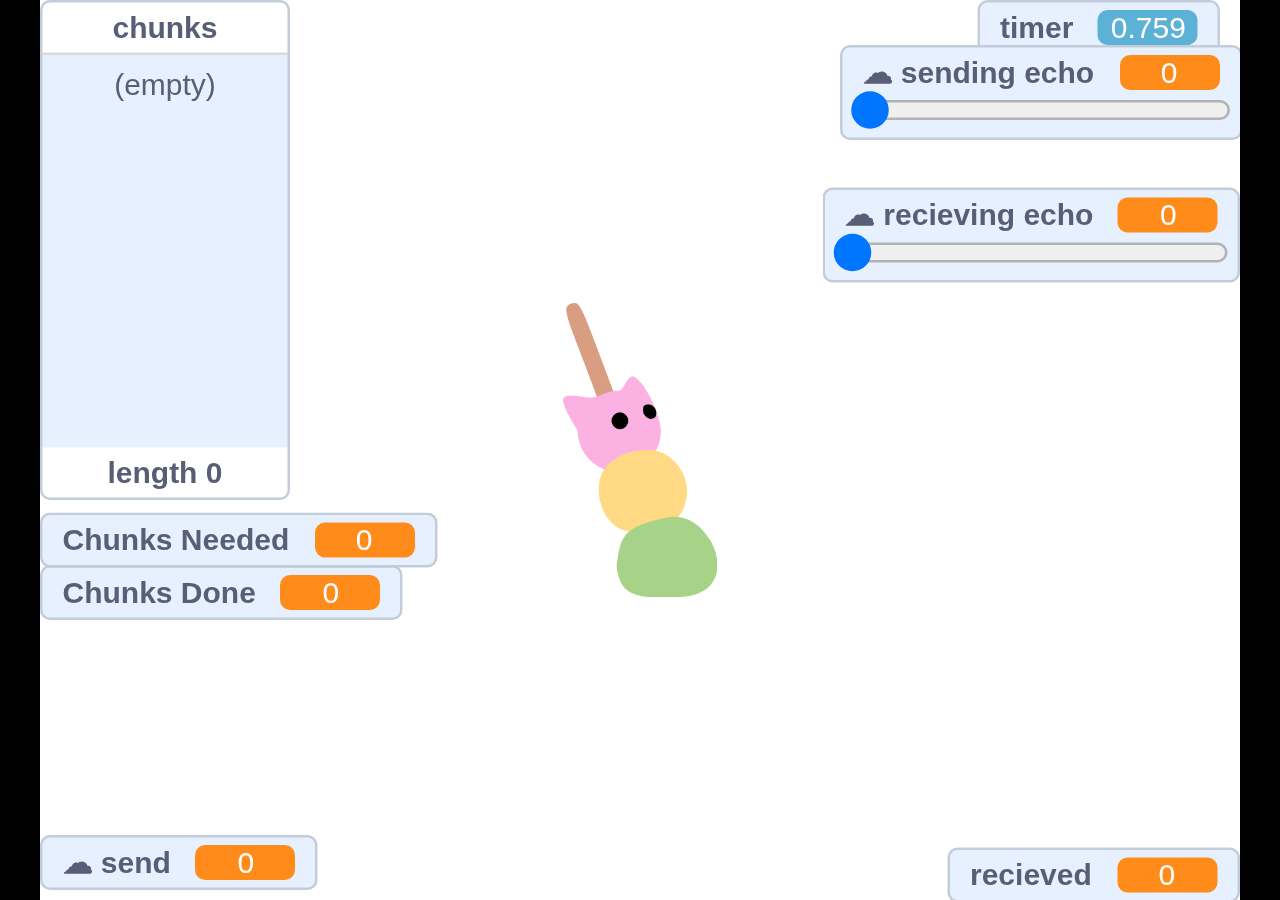
